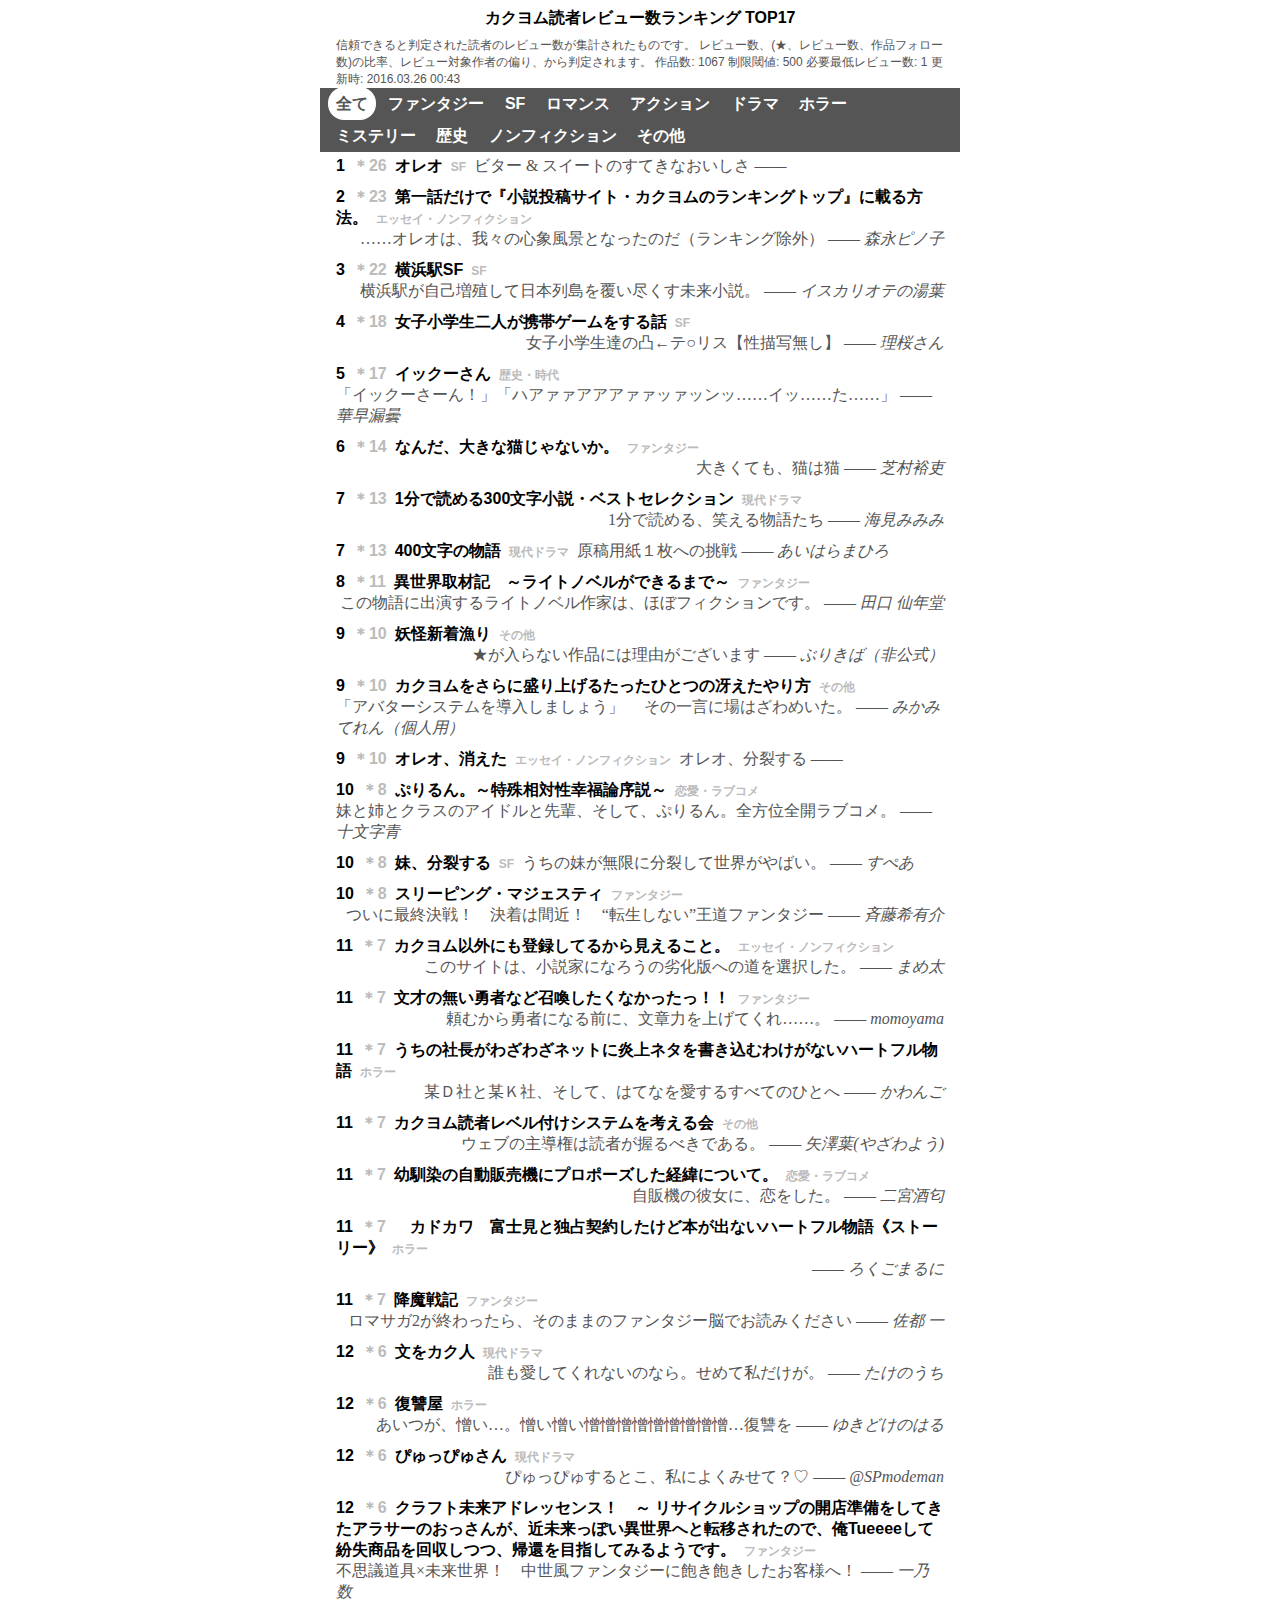
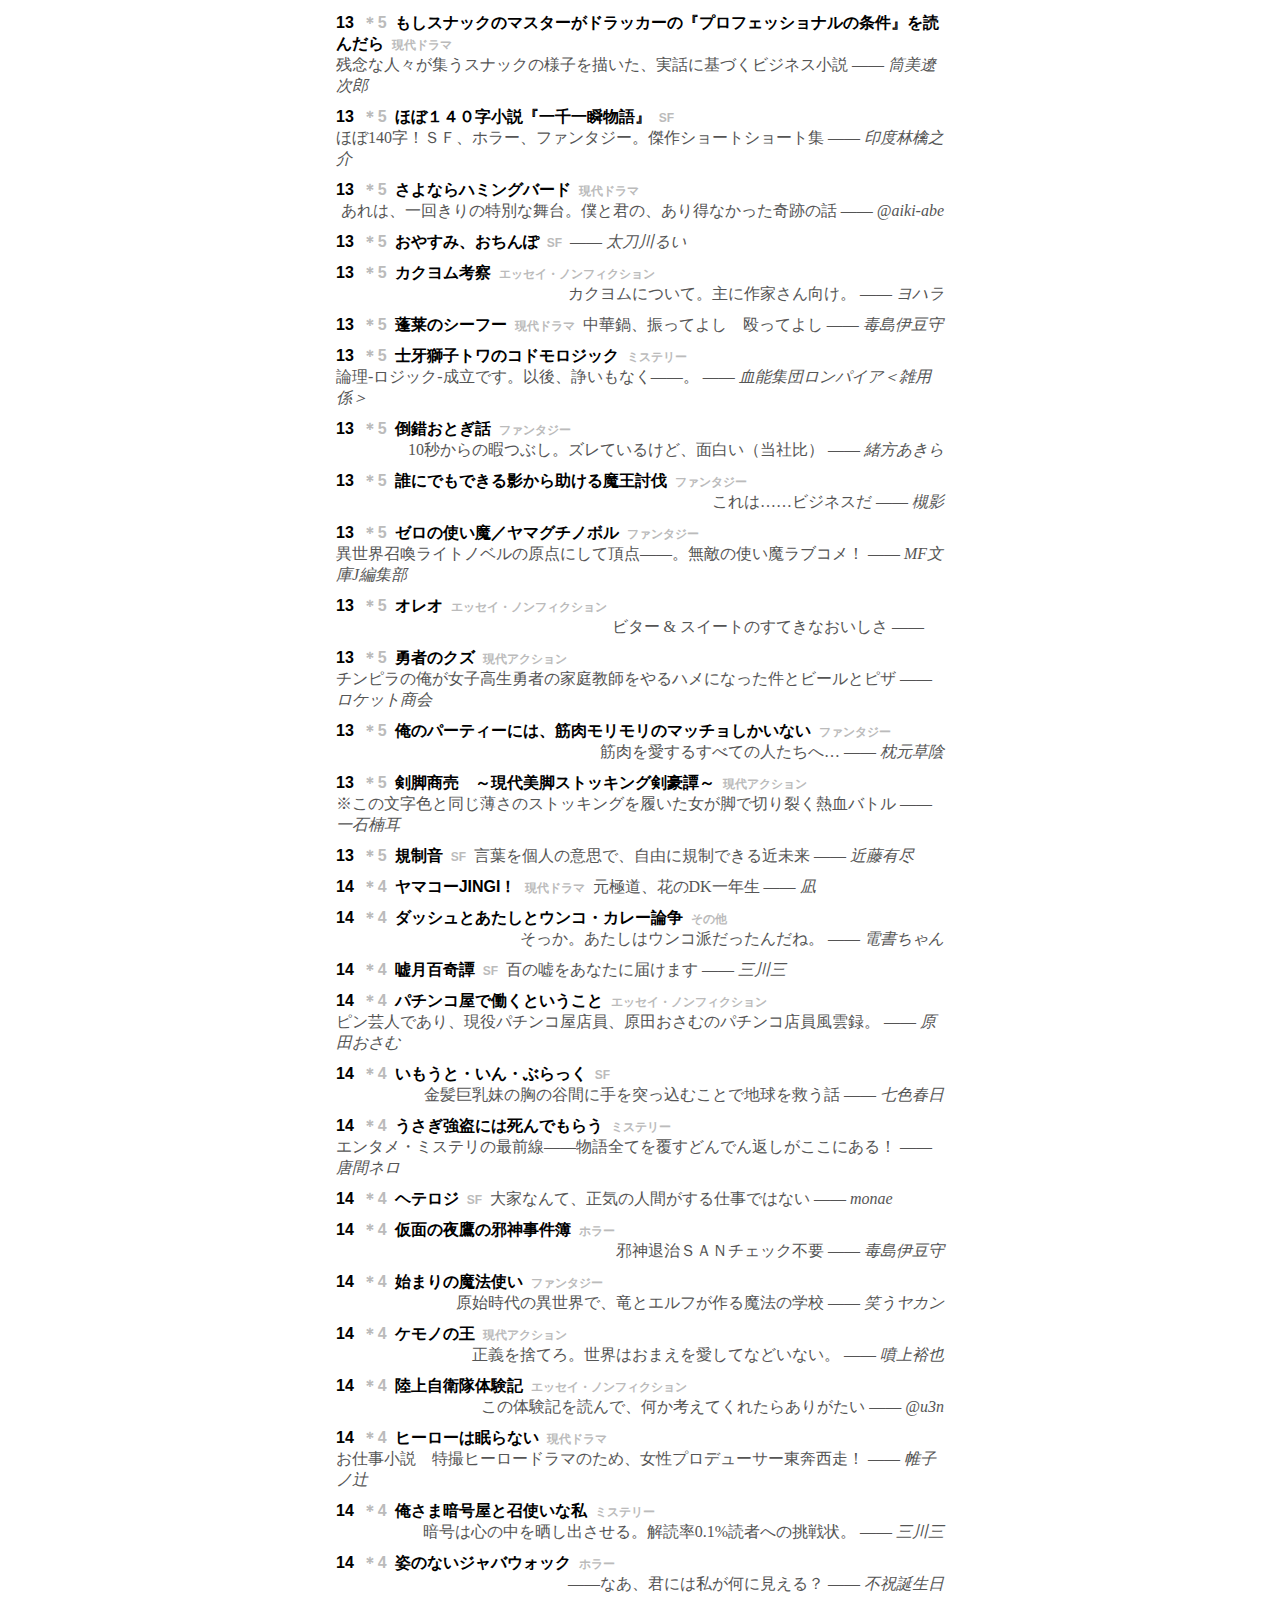
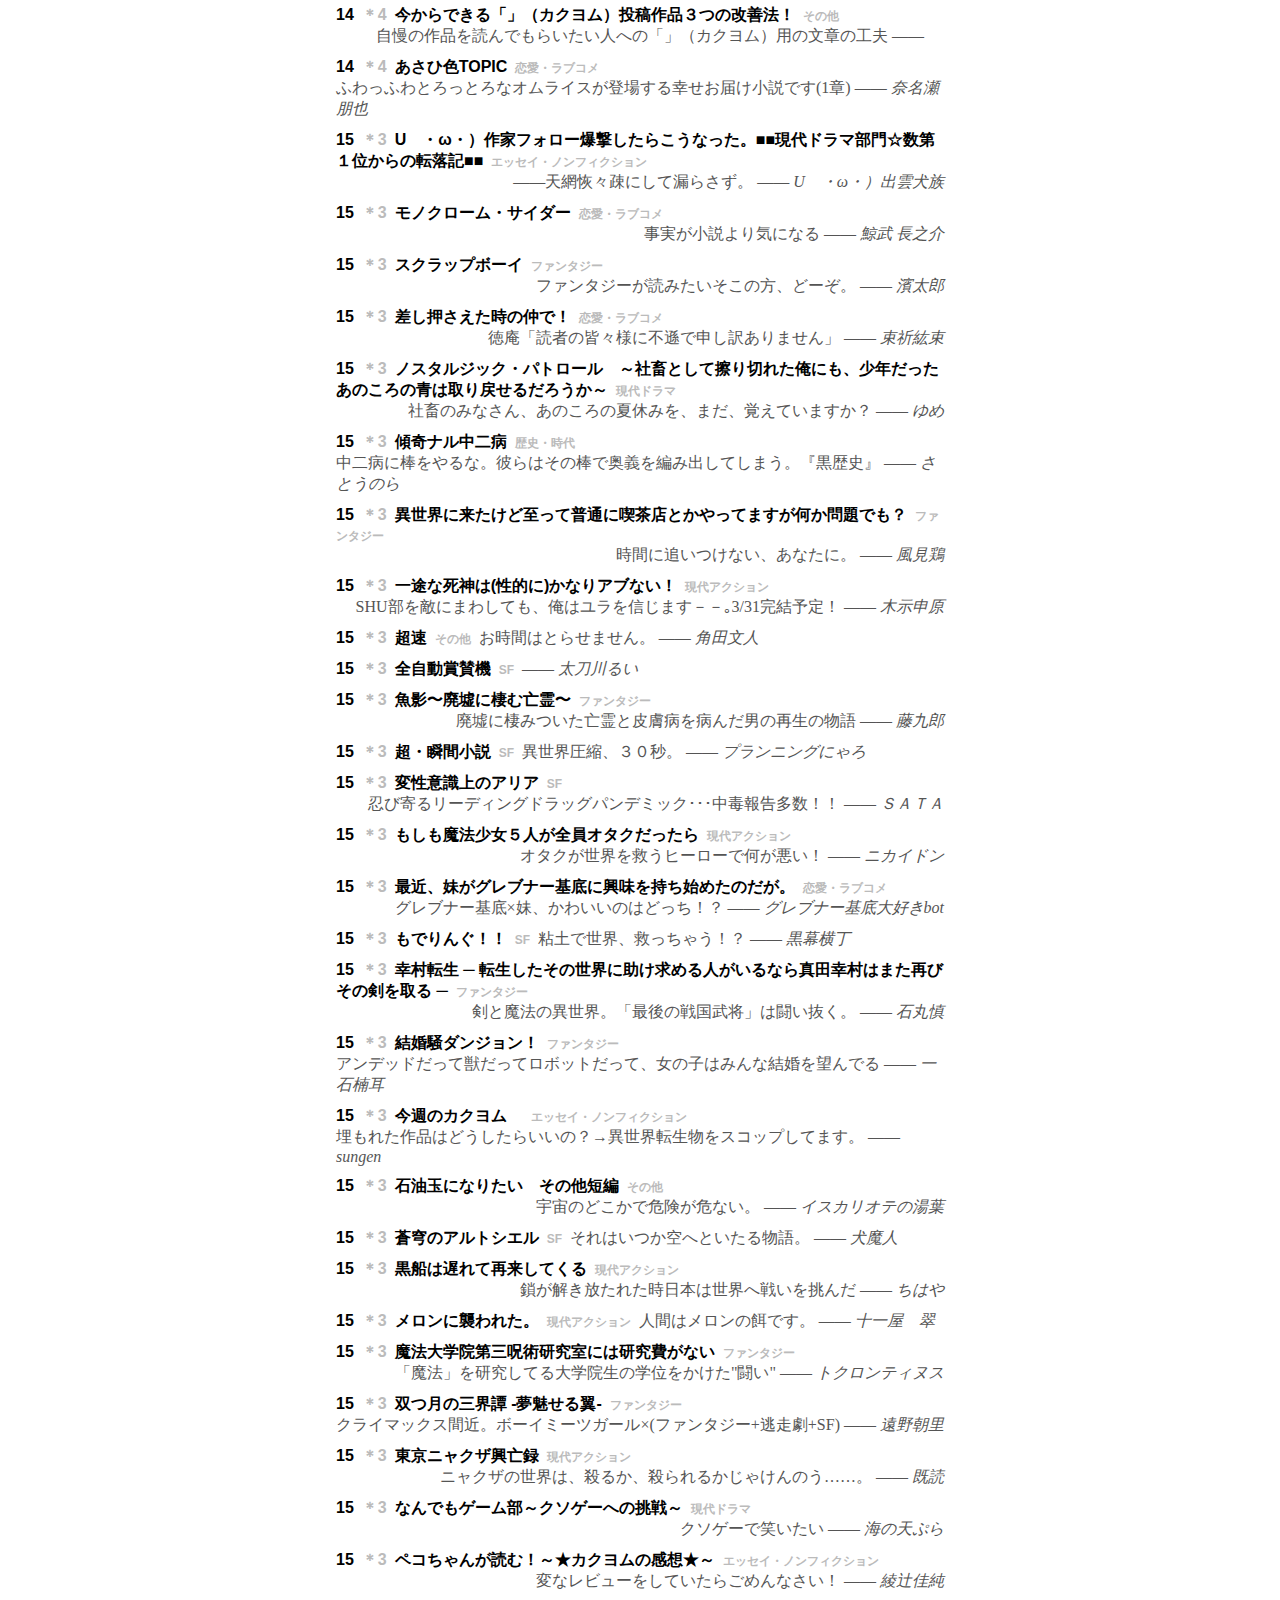
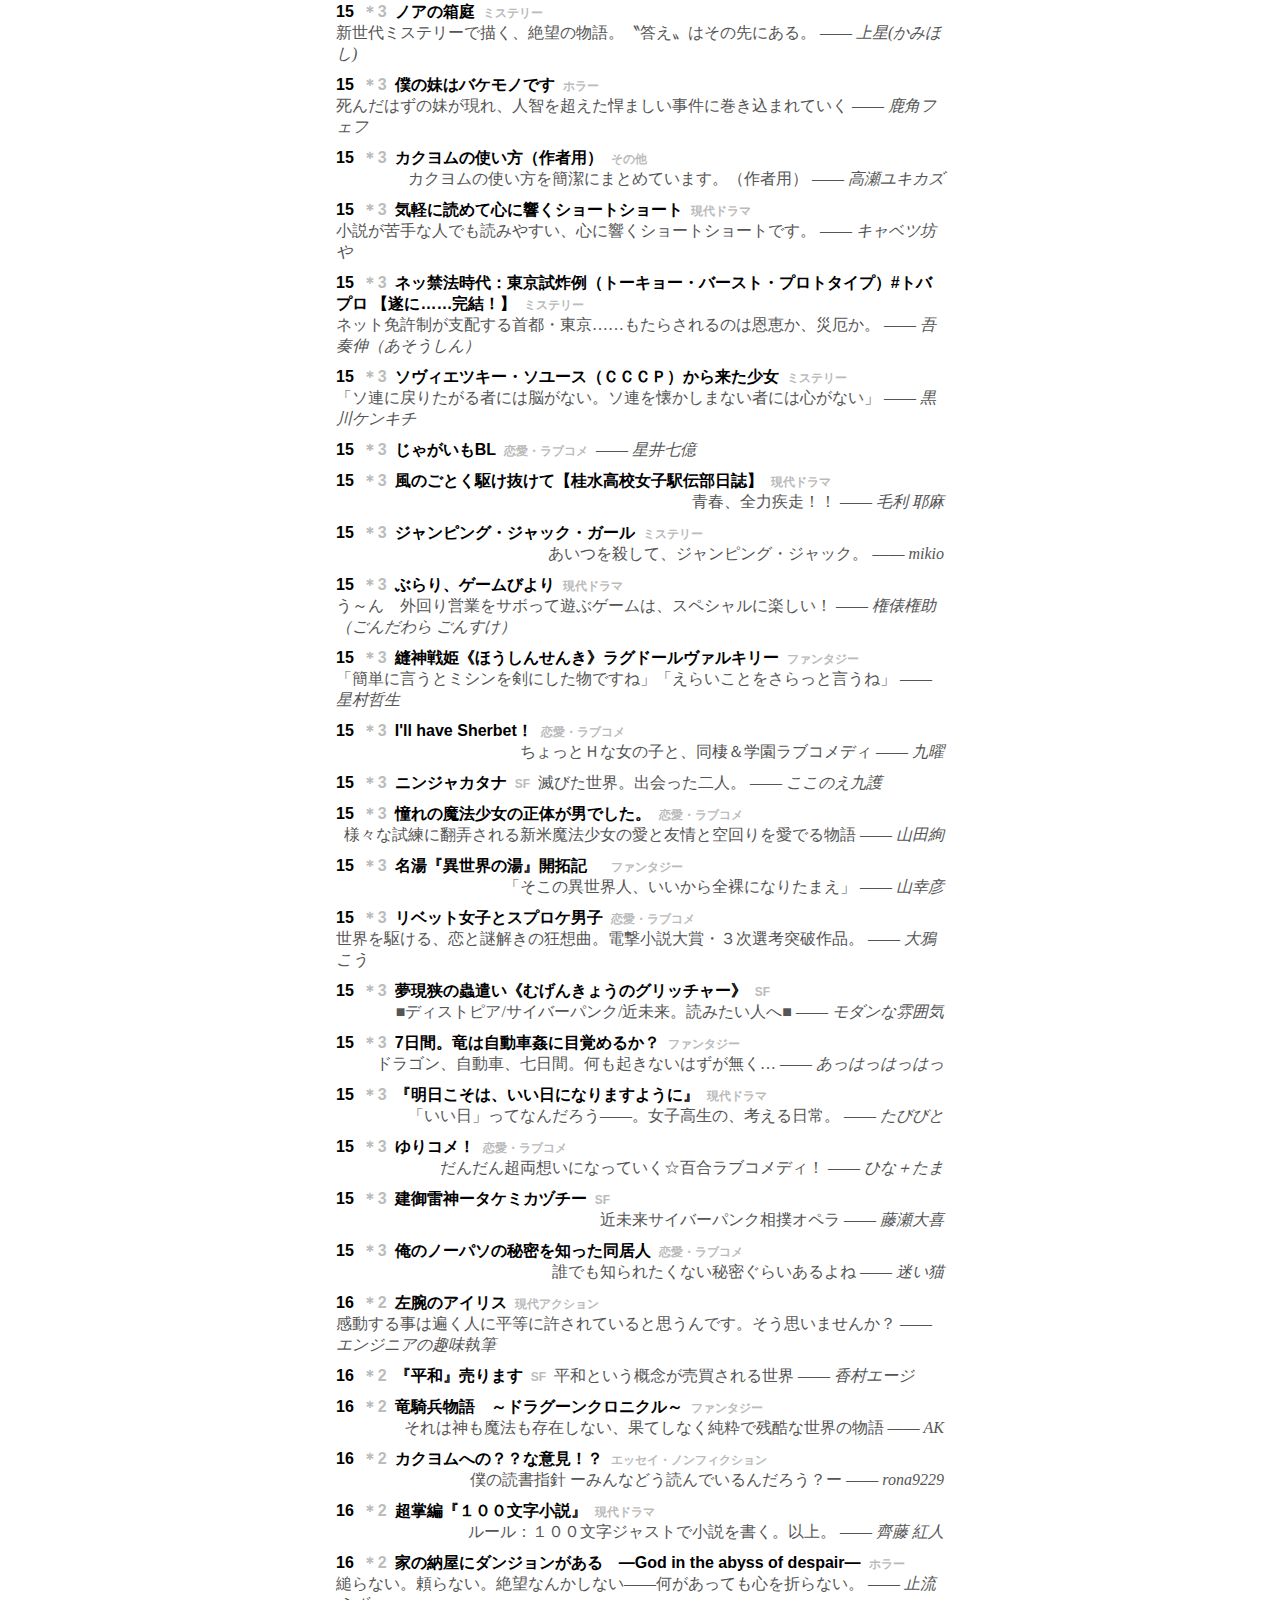
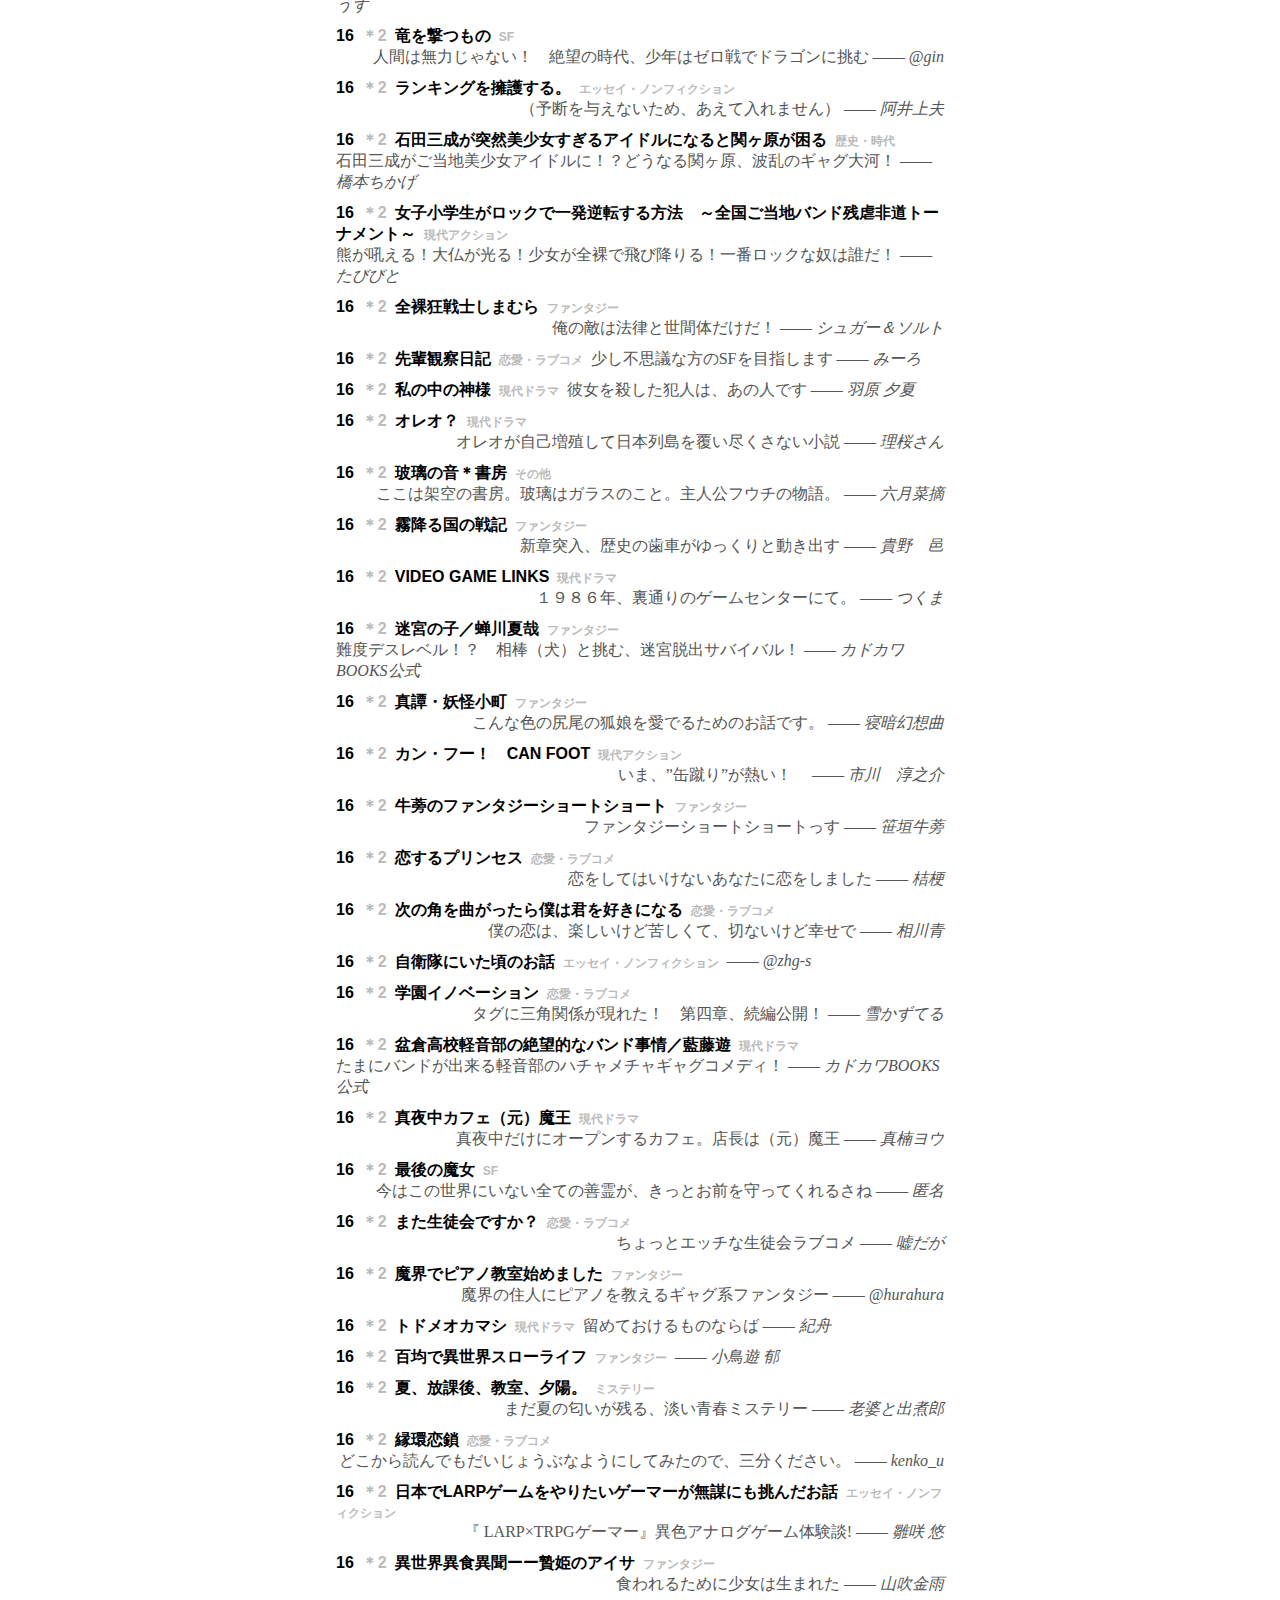
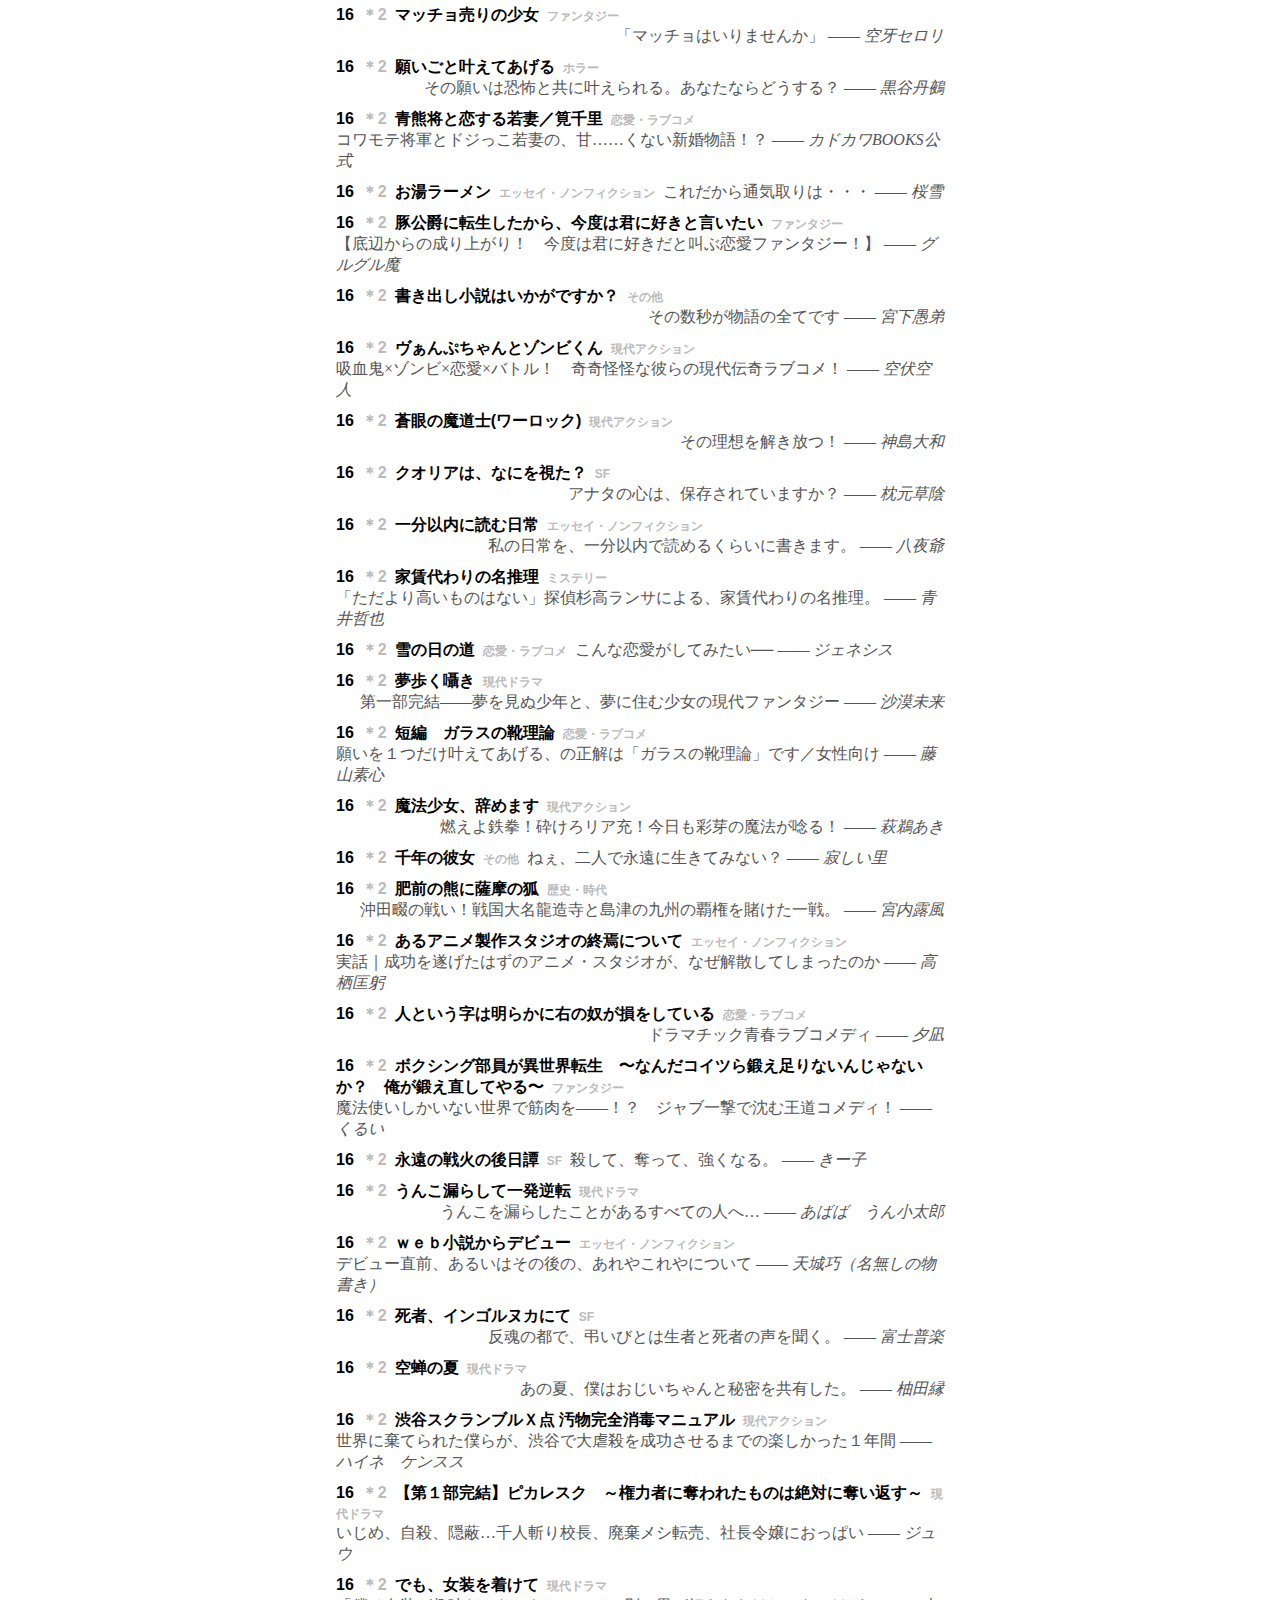
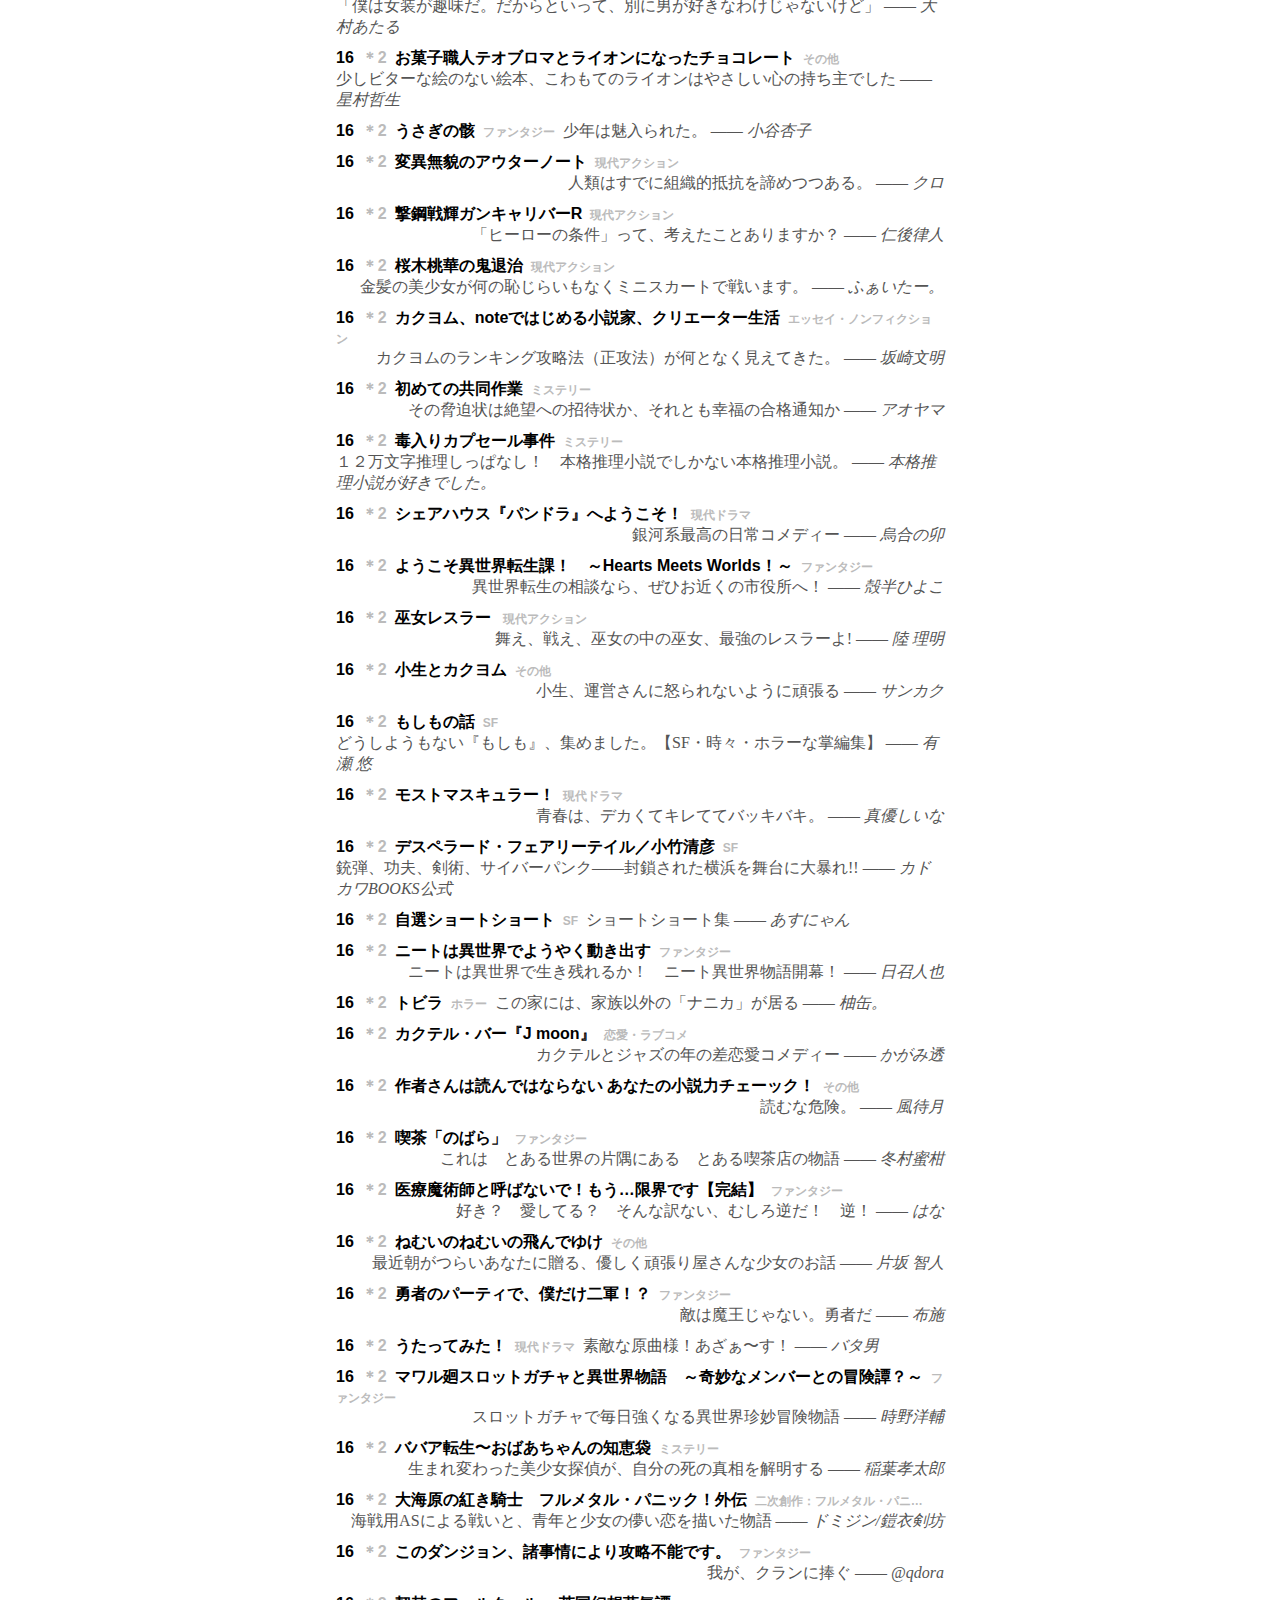
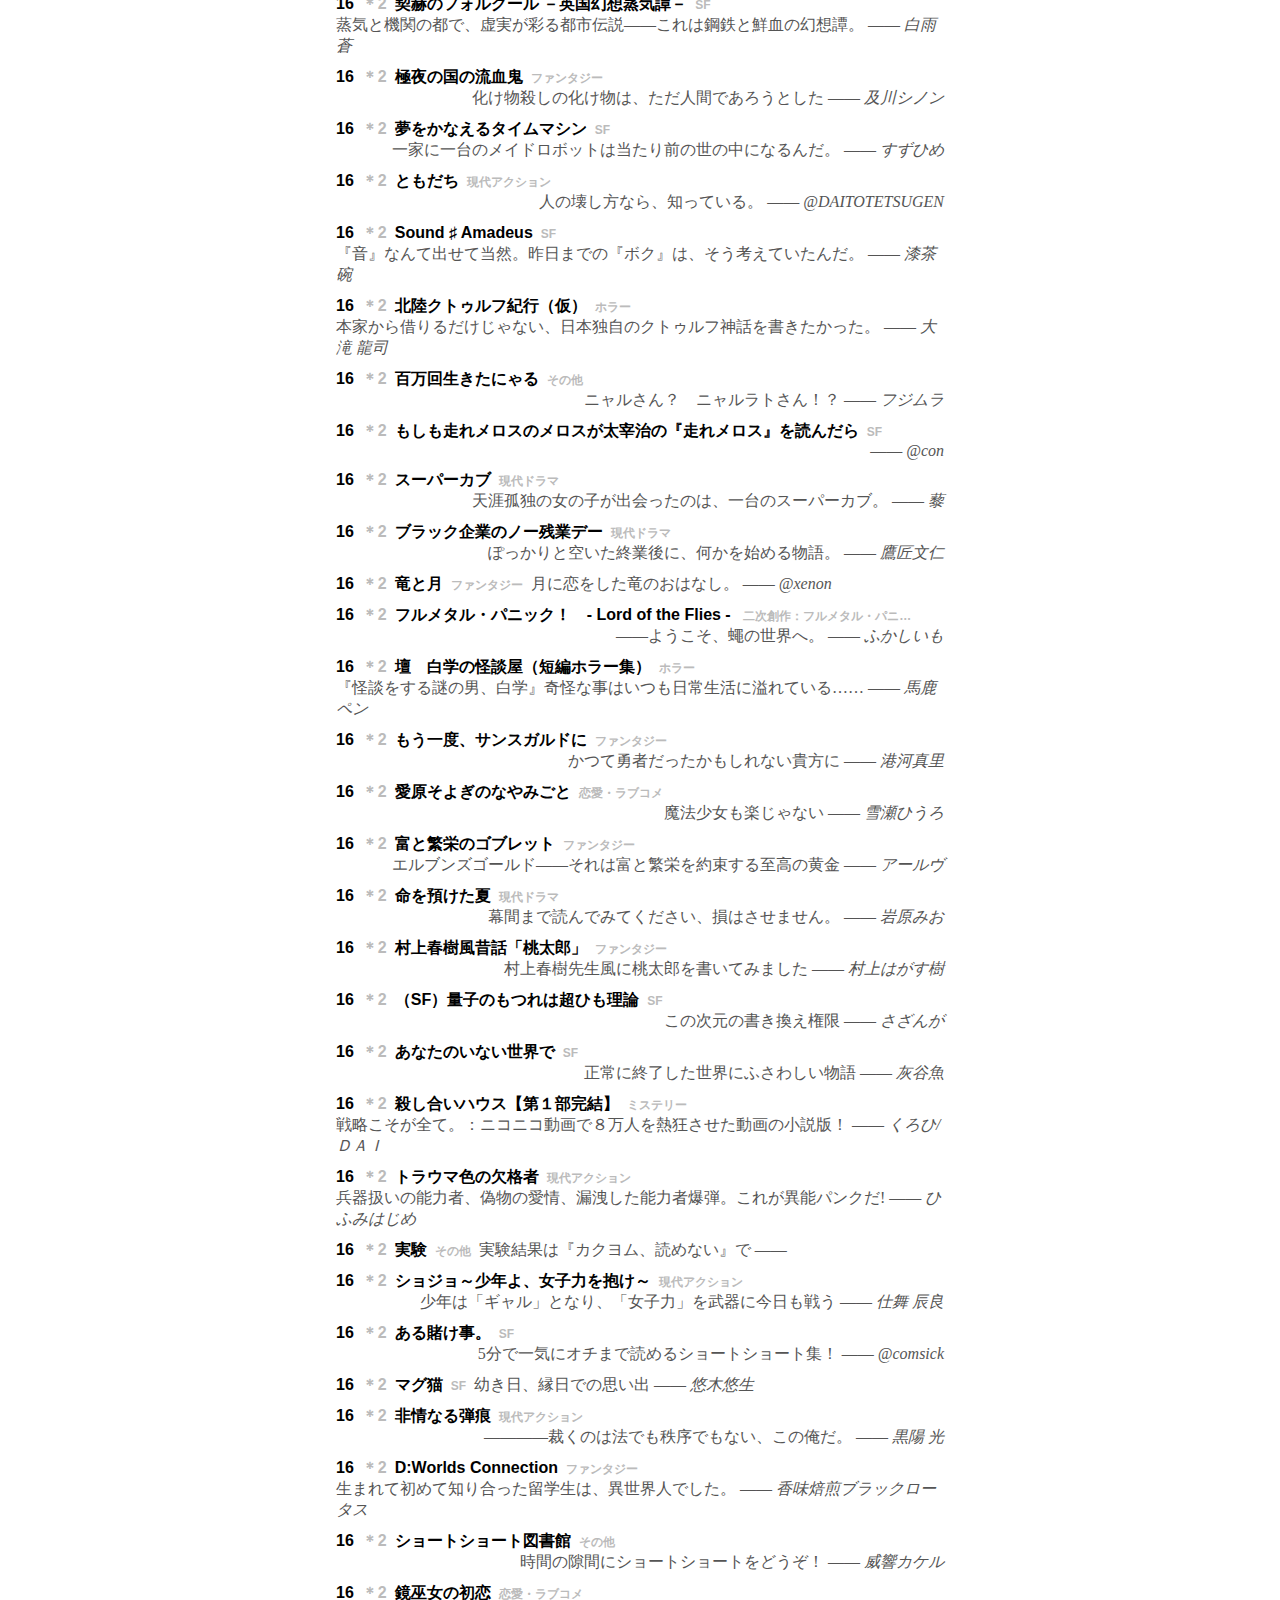
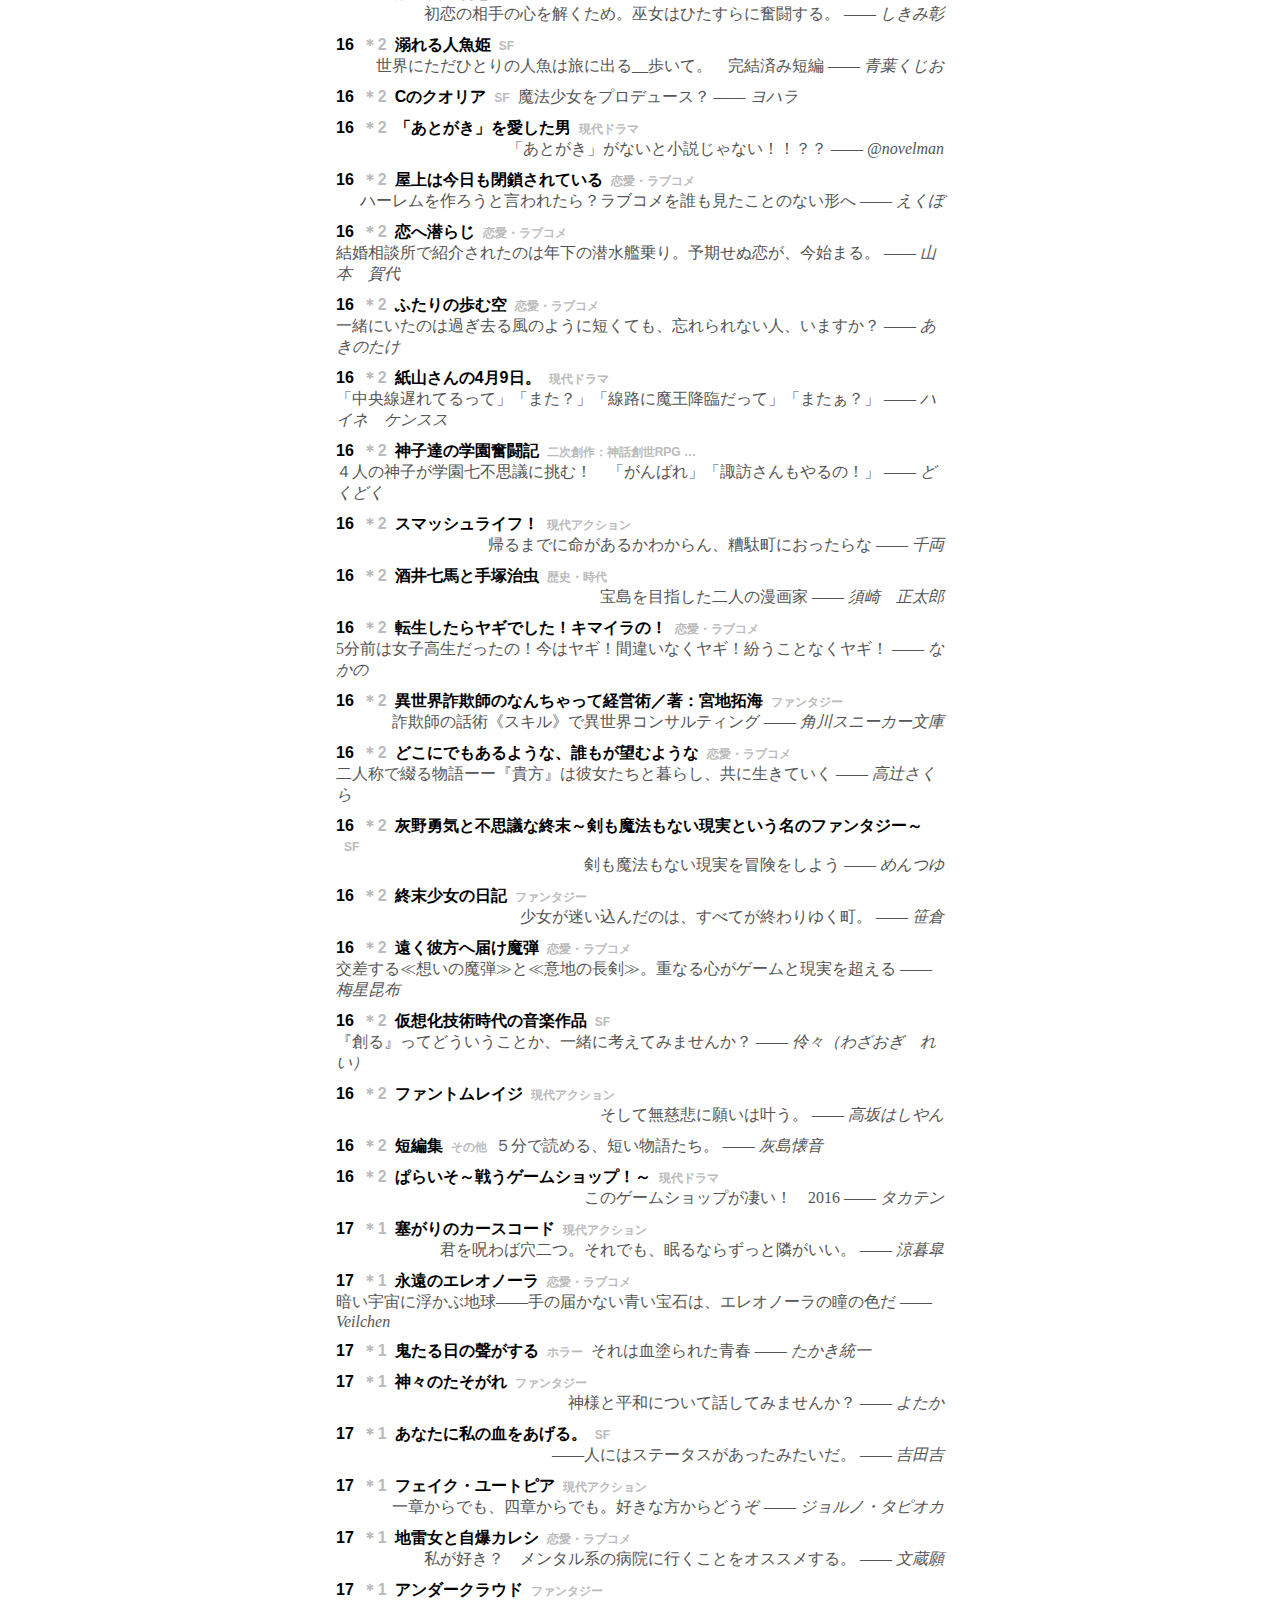
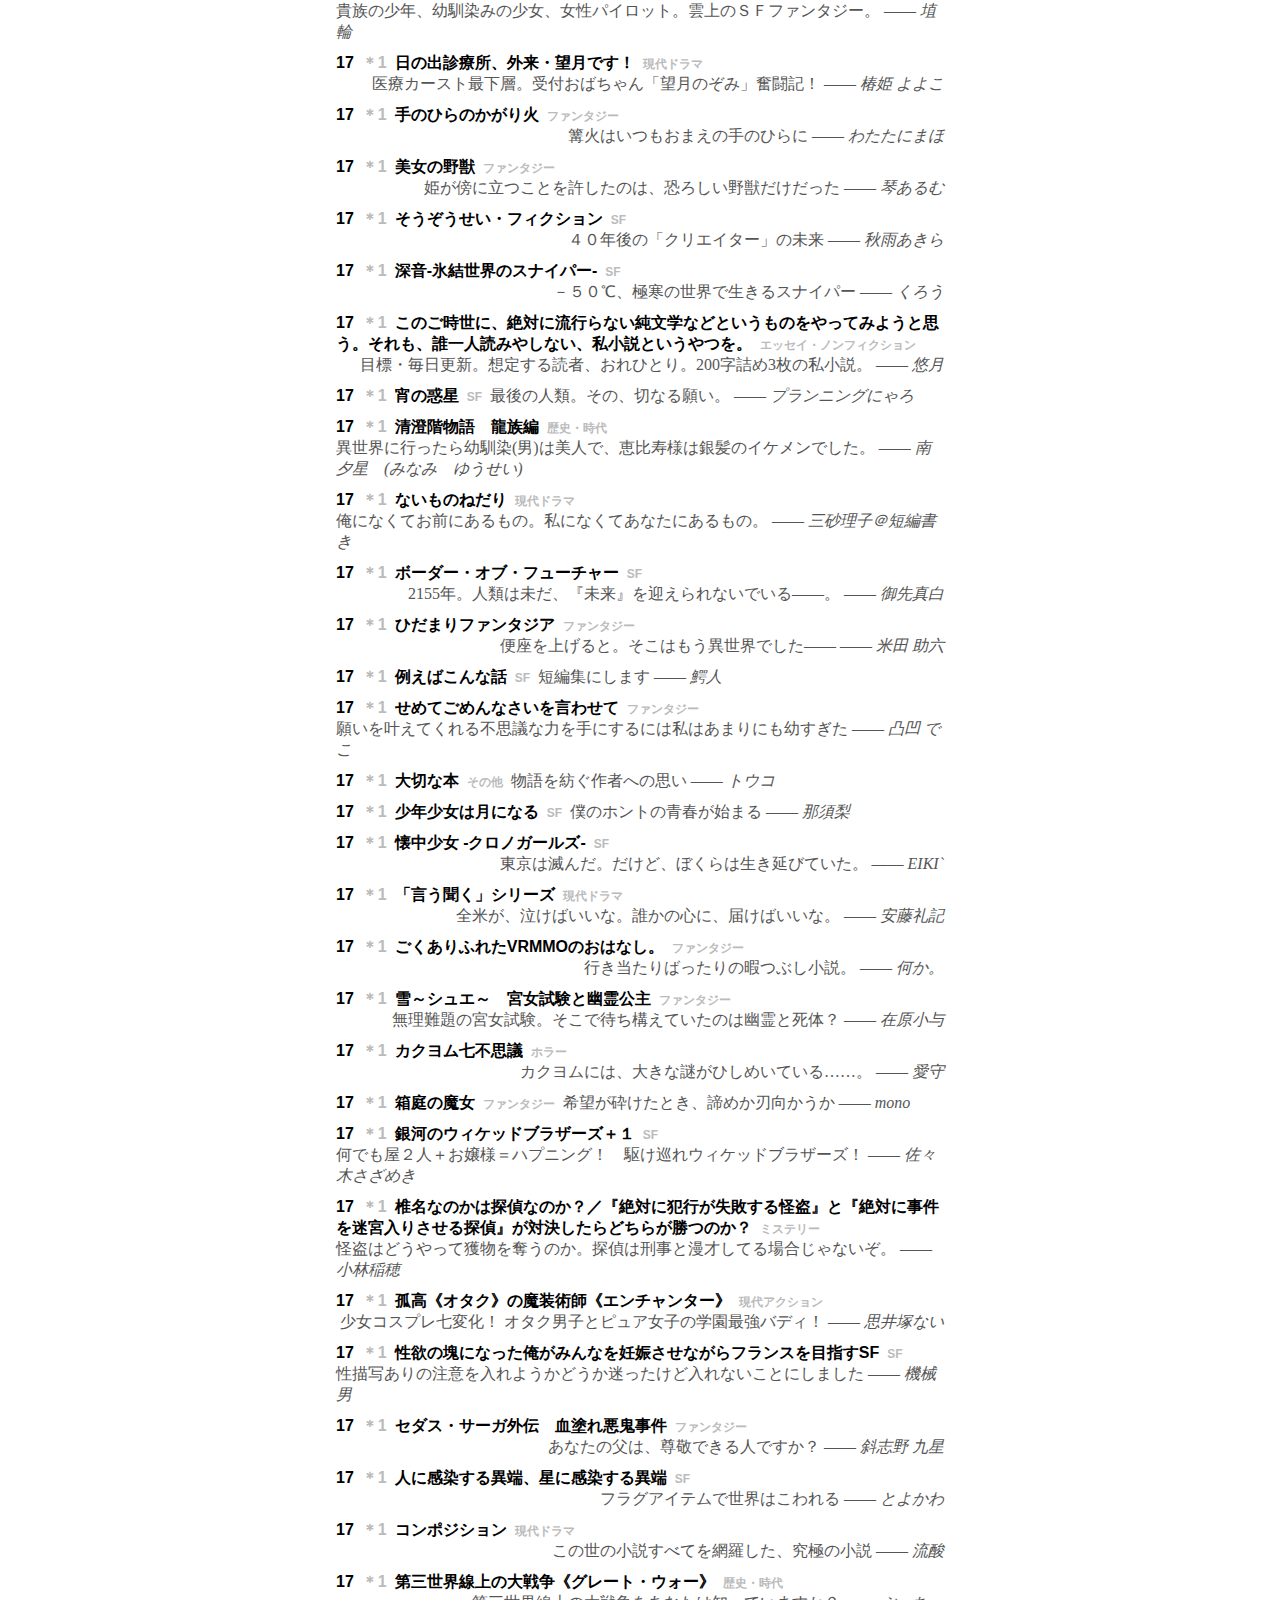
==== index.html @ de867c91 "update" ====
<!DOCTYPE html><html jang="ja"><head><meta charset="utf-8">
<meta name="viewport" content="width=device-width, initial-scale=1, user-scalable=no">
<meta name="description" content="信頼できると判定された読者のレビュー数が集計されたものです。">
<meta name="keywords" content="カクヨム,読者,ランキング,レビュー">
<meta name="twitter:card" content="summary">
<meta name="twitter:site" content="@t_e_l_">
<meta name="twitter:title" content="カクヨム読者レビュー数ランキング">
<meta name="twitter:description" content="信頼できると判定された読者のレビュー数が集計されたものです。">
<link rel="stylesheet" type="text/css" href="./top.css">
<title>カクヨム読者レビュー数ランキング</title></head><body>
    <div id="title">カクヨム読者レビュー数ランキング TOP17</div>
    <div id="desc">信頼できると判定された読者のレビュー数が集計されたものです。 
    レビュー数、(★、レビュー数、作品フォロー数)の比率、レビュー対象作者の偏り、から判定されます。 
    作品数: 1067 制限閾値: 500 必要最低レビュー数: 1 更新時: 2016.03.26 00:43</div>
    <div id="genres">
        <input type="radio" name="genre" id="genre_all" onclick="changeGenre(this)" checked>
        <label for="genre_all">全て</label>
        <input type="radio" name="genre" id="genre_fantasy" onclick="changeGenre(this)">
        <label for="genre_fantasy">ファンタジー</label>
        <input type="radio" name="genre" id="genre_sf" onclick="changeGenre(this)">
        <label for="genre_sf">SF</label>
        <input type="radio" name="genre" id="genre_romance" onclick="changeGenre(this)">
        <label for="genre_romance">ロマンス</label>
        <input type="radio" name="genre" id="genre_action" onclick="changeGenre(this)">
        <label for="genre_action">アクション</label>
        <input type="radio" name="genre" id="genre_drama" onclick="changeGenre(this)">
        <label for="genre_drama">ドラマ</label>
        <input type="radio" name="genre" id="genre_horror" onclick="changeGenre(this)">
        <label for="genre_horror">ホラー</label>
        <input type="radio" name="genre" id="genre_mystery" onclick="changeGenre(this)">
        <label for="genre_mystery">ミステリー</label>
        <input type="radio" name="genre" id="genre_history" onclick="changeGenre(this)">
        <label for="genre_history">歴史</label>
        <input type="radio" name="genre" id="genre_nonfiction" onclick="changeGenre(this)">
        <label for="genre_nonfiction">ノンフィクション</label>
        <input type="radio" name="genre" id="genre_other" onclick="changeGenre(this)">
        <label for="genre_other">その他</label></div>
    <div id="works">
    
    <div class="entry genre_sf">
        <input type="checkbox" id="1177354054880427843">
        <label class="work" for="1177354054880427843">
            <span class="desc"><span class="rank">1</span><span class="star">＊26</span><span class="title">オレオ</span><span class="genre">SF</span></span>
            <span class="copy">ビター &amp; スイートのすてきなおいしさ <span class="author">―― ﻿</span></span>
        </label>
        <div class="reviews"><a href="https://kakuyomu.jp/works/1177354054880427843" target="_blank">
        	
            <span class="review">牛乳につけて一味違う感覚もーー！！ <span class="reviewer">―― 深海灯</span></span>
        	
            <span class="review"> 納得。 <span class="reviewer">―― 山田和生</span></span>
        	
            <span class="review">あのさぁ... <span class="reviewer">―― 虎尾伴内</span></span>
        	
            <span class="review">オンラインゲームでチート利用しているような理不尽さ <span class="reviewer">―― 紺夜憩</span></span>
        	
            <span class="review">さらばヤマザキナビスコ <span class="reviewer">―― 盈月</span></span>
        	
            <span class="review">⁇ <span class="reviewer">―― @marichans</span></span>
        	
            <span class="review">最期のどんでん返しに騒然 <span class="reviewer">―― ポン太</span></span>
        	
            <span class="review">これでいいのかｗ <span class="reviewer">―― ミッキー</span></span>
        	
            <span class="review">カクヨム運営にコケにされた投稿者たちの怒りを知れ！ <span class="reviewer">―― @kohzi</span></span>
        	
            <span class="review">上手い <span class="reviewer">―― @yukinn</span></span>
        	
            <span class="review">読むことの究極形 <span class="reviewer">―― 空色道歌</span></span>
        	
            <span class="review">いやはや、なんとも <span class="reviewer">―― ESWAT</span></span>
        	
            <span class="review">最早、誰もコレを超える事は出来ない…… <span class="reviewer">――  </span></span>
        	
            <span class="review">オレオ買って来て食べながら見たい作品 <span class="reviewer">―― 鷹野　雪</span></span>
        	
            <span class="review">紛うことなくオレオ <span class="reviewer">―― 仮巣恵司</span></span>
        	
            <span class="review">ここで北海道人が白い恋人ブラックの宣伝だ！ <span class="reviewer">―― 西川　旭</span></span>
        	
            <span class="review">オレオ <span class="reviewer">―― サザーランド山崎</span></span>
        	
            <span class="review">な… <span class="reviewer">―― まし真白</span></span>
        	
            <span class="review">久しぶりに爆笑したこの『小説』 <span class="reviewer">―― 土門</span></span>
        	
            <span class="review">なんてこった・・・ <span class="reviewer">―― もやっと田中</span></span>
        	
            <span class="review">運営が悪い。 <span class="reviewer">―― Legacy</span></span>
        	
            <span class="review">この作品が生まれた奇跡に感謝する <span class="reviewer">―― @---</span></span>
        	
            <span class="review">カクヨム黎明期の記念碑 <span class="reviewer">―― @haruurara</span></span>
        	
            <span class="review">オレオについて考察してみよう。 <span class="reviewer">―― arika</span></span>
        	
            <span class="review">俳句や短歌に適した仕様 <span class="reviewer">―― @kamayan1192</span></span>
        	
            <span class="review">体制への反抗を貫く真の文学 <span class="reviewer">―― 野生の雑種犬</span></span>
        	
        </a></div>
    </div>
    
    <div class="entry genre_nonfiction">
        <input type="checkbox" id="1177354054880494268">
        <label class="work" for="1177354054880494268">
            <span class="desc"><span class="rank">2</span><span class="star">＊23</span><span class="title">第一話だけで『小説投稿サイト・カクヨムのランキングトップ』に載る方法。</span><span class="genre">エッセイ・ノンフィクション</span></span>
            <span class="copy">……オレオは、我々の心象風景となったのだ（ランキング除外） <span class="author">―― 森永ピノ子</span></span>
        </label>
        <div class="reviews"><a href="https://kakuyomu.jp/works/1177354054880494268" target="_blank">
        	
            <span class="review">完成作品を初日にアップし、後日に消去・離脱しました <span class="reviewer">―― 西宮ミノル</span></span>
        	
            <span class="review">もはやすごいしか……。 <span class="reviewer">―― 深海灯</span></span>
        	
            <span class="review">愛ある指摘 <span class="reviewer">―― 樹以　空人（じゅい　からと）</span></span>
        	
            <span class="review">カクヨムやべぇよ <span class="reviewer">―― 虎尾伴内</span></span>
        	
            <span class="review">わかりやすいし、間違ってはいない <span class="reviewer">―― @tachibanatakaichirou</span></span>
        	
            <span class="review">おみごと！ <span class="reviewer">―― 草笛あたる</span></span>
        	
            <span class="review">無理無理、(ヾﾉ･∀･`)ﾑﾘﾑﾘ <span class="reviewer">―― @kohzi</span></span>
        	
            <span class="review">物語を愛するすべての人たちへ… <span class="reviewer">―― 桜草 野和</span></span>
        	
            <span class="review">非常に興味深かった。作者のサイトにかける思いがありました <span class="reviewer">―― ていへん　かける</span></span>
        	
            <span class="review">とてつもなく、今の現状が見えた気がしました <span class="reviewer">―― ミカル・ファル</span></span>
        	
            <span class="review">真面目に書いてる人のためにも <span class="reviewer">―― 絢香(読む専)</span></span>
        	
            <span class="review">わかりやすい考察エッセイ <span class="reviewer">―― ESWAT</span></span>
        	
            <span class="review">結論。何の為に小説を上げるのか？ <span class="reviewer">――  </span></span>
        	
            <span class="review">矛盾 <span class="reviewer">―― 春日園</span></span>
        	
            <span class="review">カクヨム始めたけどどうしようとあたふたしたので読んで安心しました。 <span class="reviewer">―― 鷹野　雪</span></span>
        	
            <span class="review">まだ始まったばかり <span class="reviewer">―― もやっと田中</span></span>
        	
            <span class="review">現状じゃ作品は投下したくない。 <span class="reviewer">―― Legacy</span></span>
        	
            <span class="review">オレオが強い理由がわかりました。 <span class="reviewer">―― @haruurara</span></span>
        	
            <span class="review">上を狙わない楽しみ方実践中 <span class="reviewer">―― aoiaoi</span></span>
        	
            <span class="review">すぐできるカクヨムランクアップ施策 <span class="reviewer">―― サキョウ</span></span>
        	
            <span class="review">永遠のテーマかな <span class="reviewer">―― 如月らいち</span></span>
        	
            <span class="review">言ってることはわかる。 <span class="reviewer">―― ハギワラ</span></span>
        	
            <span class="review">言い得て妙 <span class="reviewer">―― 庚乃アラヤ</span></span>
        	
        </a></div>
    </div>
    
    <div class="entry genre_sf">
        <input type="checkbox" id="4852201425154905871">
        <label class="work" for="4852201425154905871">
            <span class="desc"><span class="rank">3</span><span class="star">＊22</span><span class="title">横浜駅SF</span><span class="genre">SF</span></span>
            <span class="copy">横浜駅が自己増殖して日本列島を覆い尽くす未来小説。 <span class="author">―― イスカリオテの湯葉</span></span>
        </label>
        <div class="reviews"><a href="https://kakuyomu.jp/works/4852201425154905871" target="_blank">
        	
            <span class="review">中身は真面目です <span class="reviewer">―― 田中誰公</span></span>
        	
            <span class="review">異界のヨコハマ <span class="reviewer">―― 東雲</span></span>
        	
            <span class="review">3回読んでも面白い <span class="reviewer">―― @0x3</span></span>
        	
            <span class="review">発想の勝利 <span class="reviewer">―― @marichans</span></span>
        	
            <span class="review">絵が見たい <span class="reviewer">―― 逆上之助</span></span>
        	
            <span class="review">真面目にバカバカしいパロディSFだと思います <span class="reviewer">―― @sanpan</span></span>
        	
            <span class="review">やはり面白い <span class="reviewer">―― @hiran</span></span>
        	
            <span class="review">一撃必殺のキャッチフレーズ <span class="reviewer">―― 天酒之瓢</span></span>
        	
            <span class="review">これは新しいSFだ <span class="reviewer">―― いより</span></span>
        	
            <span class="review">作者の発想力に脱帽 <span class="reviewer">―― 無の境地</span></span>
        	
            <span class="review">アイエエエエ! デンシャ!? デンシャナンデ!? <span class="reviewer">―― ポン太</span></span>
        	
            <span class="review">無茶苦茶おもしろい <span class="reviewer">―― @takeda1738</span></span>
        	
            <span class="review">君はまだ本当の横浜駅を知らない <span class="reviewer">―― @kartlov</span></span>
        	
            <span class="review">増殖する駅とは―― <span class="reviewer">―― @watarrr</span></span>
        	
            <span class="review">あらすじが既に面白い、横浜駅に行きたくなりましたッッッ！！ <span class="reviewer">―― スギノコ</span></span>
        	
            <span class="review">面白い！ <span class="reviewer">―― サザーランド山崎</span></span>
        	
            <span class="review">飽きない、斬新なストーリー <span class="reviewer">―― まし真白</span></span>
        	
            <span class="review">世界観が好きです <span class="reviewer">―― りべった</span></span>
        	
            <span class="review">もはや哲学 <span class="reviewer">―― 野菜ニンニク背油間嶋氏</span></span>
        	
            <span class="review">増発2話まで読了。面白かった。 <span class="reviewer">―― @kamayan1192</span></span>
        	
            <span class="review">(面白すぎて)危険ですので黄色い線の内側まで下がってお読みください。 <span class="reviewer">―― 読み専ブログ「ヨムカク」</span></span>
        	
            <span class="review">仙台駅も出てこないかな <span class="reviewer">―― @cusinart</span></span>
        	
        </a></div>
    </div>
    
    <div class="entry genre_sf">
        <input type="checkbox" id="1177354054880285310">
        <label class="work" for="1177354054880285310">
            <span class="desc"><span class="rank">4</span><span class="star">＊18</span><span class="title">女子小学生二人が携帯ゲームをする話</span><span class="genre">SF</span></span>
            <span class="copy">女子小学生達の凸←テ○リス【性描写無し】 <span class="author">―― 理桜さん</span></span>
        </label>
        <div class="reviews"><a href="https://kakuyomu.jp/works/1177354054880285310" target="_blank">
        	
            <span class="review">ナンセンスでハイセンス <span class="reviewer">―― スズメバチ</span></span>
        	
            <span class="review">昨今の小学生テレフォンカード持ってないと思うよ！！ <span class="reviewer">―― 田中誰公</span></span>
        	
            <span class="review">コント見てるみたいでgood <span class="reviewer">―― @misamasa</span></span>
        	
            <span class="review">面白い、ただＳＦかは知らん <span class="reviewer">―― 紺夜憩</span></span>
        	
            <span class="review">これは一体、何なのですか！？ <span class="reviewer">―― 佐々沙也</span></span>
        	
            <span class="review">全米が泣いた <span class="reviewer">―― ポン太</span></span>
        	
            <span class="review">ひわーい にツボった <span class="reviewer">―― @aoimimori</span></span>
        	
            <span class="review">うーん、上手いなぁ <span class="reviewer">―― @yarare</span></span>
        	
            <span class="review">これはいい… <span class="reviewer">―― 無の境地</span></span>
        	
            <span class="review">思った異常にＡＡだった <span class="reviewer">―― 空色道歌</span></span>
        	
            <span class="review">面白すぎて笑った <span class="reviewer">―― 九条 現</span></span>
        	
            <span class="review">アイデアとセンスの勝利 <span class="reviewer">―― ESWAT</span></span>
        	
            <span class="review">web小説ならでは <span class="reviewer">―― サザーランド山崎</span></span>
        	
            <span class="review">テンポが良くて読みやすく、面白い。 <span class="reviewer">―― りべった</span></span>
        	
            <span class="review">高品質ネタ小説 <span class="reviewer">―― @haruurara</span></span>
        	
            <span class="review">ひどい！ そして、最高！！ <span class="reviewer">―― カラスが消えた</span></span>
        	
            <span class="review">おもしろいｗｗｗｗ <span class="reviewer">―― こると</span></span>
        	
            <span class="review">腹筋が割れるほど笑いました！ <span class="reviewer">―― VASS</span></span>
        	
        </a></div>
    </div>
    
    <div class="entry genre_history">
        <input type="checkbox" id="1177354054880483251">
        <label class="work" for="1177354054880483251">
            <span class="desc"><span class="rank">5</span><span class="star">＊17</span><span class="title">イックーさん</span><span class="genre">歴史・時代</span></span>
            <span class="copy">「イックーさーん！」「ハアァァアアアァァッァッンッ……イッ……た……」 <span class="author">―― 華早漏曇</span></span>
        </label>
        <div class="reviews"><a href="https://kakuyomu.jp/works/1177354054880483251" target="_blank">
        	
            <span class="review">あー、いいっすねえー <span class="reviewer">―― ちゅらさん</span></span>
        	
            <span class="review">くだらなすぎるw <span class="reviewer">―― 黒塗りのねこ</span></span>
        	
            <span class="review">作者の狂気をひしひしと感じる怪作 <span class="reviewer">―― 盈月</span></span>
        	
            <span class="review">文学史上、最も下らない官能小説。故に最上。 <span class="reviewer">―― ミケランジェロ</span></span>
        	
            <span class="review">あなたは必ず二度イク！ <span class="reviewer">―― ポン太</span></span>
        	
            <span class="review">い、潔い… <span class="reviewer">―― @yarare</span></span>
        	
            <span class="review">早漏×小坊主×昔話 <span class="reviewer">―― 鈴江さち</span></span>
        	
            <span class="review">【注意】笑い死にます。電車では読まないことを推奨 <span class="reviewer">―― 宇奈月ハルヒコ</span></span>
        	
            <span class="review">面白かった <span class="reviewer">―― @yukinn</span></span>
        	
            <span class="review">作者一番頭が柔らかい一休さん <span class="reviewer">―― 鷹野　雪</span></span>
        	
            <span class="review">こんなん笑うわ！――深夜ラジオを聞いているようなバカバカしさと心地良さ <span class="reviewer">―― 七瀬夏扉</span></span>
        	
            <span class="review">これは… <span class="reviewer">―― まし真白</span></span>
        	
            <span class="review">さあ、大きな声で朗読せよ！ <span class="reviewer">―― 田辺</span></span>
        	
            <span class="review">ｗｗｗｗｗｗｗｗｗｗｗ <span class="reviewer">―― こると</span></span>
        	
            <span class="review">陰険さのない気持ちいいほどまでの”下ネタ” <span class="reviewer">―― 篠騎シオン</span></span>
        	
            <span class="review">ほんとにばかだなぁ <span class="reviewer">―― @cusinart</span></span>
        	
            <span class="review">不適切な投稿を控えてください……？ <span class="reviewer">―― 如月らいち</span></span>
        	
        </a></div>
    </div>
    
    <div class="entry genre_fantasy">
        <input type="checkbox" id="1177354054880455683">
        <label class="work" for="1177354054880455683">
            <span class="desc"><span class="rank">6</span><span class="star">＊14</span><span class="title">なんだ、大きな猫じゃないか。</span><span class="genre">ファンタジー</span></span>
            <span class="copy">大きくても、猫は猫 <span class="author">―― 芝村裕吏</span></span>
        </label>
        <div class="reviews"><a href="https://kakuyomu.jp/works/1177354054880455683" target="_blank">
        	
            <span class="review">たまとくまの話だと途中まで少し思っていた <span class="reviewer">―― @kae</span></span>
        	
            <span class="review">おもしろい <span class="reviewer">―― @grogro</span></span>
        	
            <span class="review">文豪派ほのぼの系 <span class="reviewer">―― 佐々沙也</span></span>
        	
            <span class="review">熊本の人には親切にしよう <span class="reviewer">―― 縹 イチロ</span></span>
        	
            <span class="review">猫は大きくても可愛いものだ。 <span class="reviewer">―― 能面(量産型)</span></span>
        	
            <span class="review">痛快☆ <span class="reviewer">―― 来ノ宮　志貴</span></span>
        	
            <span class="review">大きな猫と、高祖父と僕 <span class="reviewer">―― @ha-rumi</span></span>
        	
            <span class="review">優しくて楽しくて可笑しくて優しいお話 <span class="reviewer">―― 秋保 千代子</span></span>
        	
            <span class="review">さすがの筆力です。 <span class="reviewer">―― 仮巣恵司</span></span>
        	
            <span class="review">文章は魅力的 <span class="reviewer">―― @haruurara</span></span>
        	
            <span class="review">猫は猫(笑)それにしても暇人といひゅもんが多くて和む <span class="reviewer">―― まさりみか</span></span>
        	
            <span class="review">わくわく、ほっこり <span class="reviewer">―― サキョウ</span></span>
        	
            <span class="review">もっこすのもっこすによるもっこすのための猫小説 <span class="reviewer">―― @cusinart</span></span>
        	
            <span class="review">愛おしき哉、熊本男子。 <span class="reviewer">―― VASS</span></span>
        	
        </a></div>
    </div>
    
    <div class="entry genre_drama">
        <input type="checkbox" id="1177354054880580189">
        <label class="work" for="1177354054880580189">
            <span class="desc"><span class="rank">7</span><span class="star">＊13</span><span class="title">1分で読める300文字小説・ベストセレクション</span><span class="genre">現代ドラマ</span></span>
            <span class="copy">1分で読める、笑える物語たち <span class="author">―― 海見みみみ</span></span>
        </label>
        <div class="reviews"><a href="https://kakuyomu.jp/works/1177354054880580189" target="_blank">
        	
            <span class="review">ちょっぴりブラック。起承転結が明確なショートショート <span class="reviewer">―― 蒔苗昌彦</span></span>
        	
            <span class="review">クスリありホロリあり　短編の宝庫 <span class="reviewer">―― 未沢静水</span></span>
        	
            <span class="review">もっともっと読みたくなる！ <span class="reviewer">―― プランニングにゃろ</span></span>
        	
            <span class="review">一気に全部読みました！！！ <span class="reviewer">―― 江草　乗（えくさ　じょう）</span></span>
        	
            <span class="review">ショート好きですね。 <span class="reviewer">―― 沙紗（サシャ）</span></span>
        	
            <span class="review">親父ギャグとは言わせない <span class="reviewer">―― tumugi</span></span>
        	
            <span class="review">ギフトボックスのようなバラエティに富んだ物語たち！ <span class="reviewer">―― 七瀬夏扉</span></span>
        	
            <span class="review">三百文字で全てがわかる <span class="reviewer">―― まし真白</span></span>
        	
            <span class="review">こいつはやられたぜ。 <span class="reviewer">―― @vel</span></span>
        	
            <span class="review">短くてもお見事 <span class="reviewer">―― キャベツ坊や</span></span>
        	
            <span class="review">★★★300字でも物語って成り立つんですね <span class="reviewer">―― 藤浪保</span></span>
        	
            <span class="review">思わず、にやり。 <span class="reviewer">―― 黒井羊太</span></span>
        	
            <span class="review">読者の胃に優しい！ <span class="reviewer">―― つじはねた</span></span>
        	
        </a></div>
    </div>
    
    <div class="entry genre_drama">
        <input type="checkbox" id="4852201425155006655">
        <label class="work" for="4852201425155006655">
            <span class="desc"><span class="rank">7</span><span class="star">＊13</span><span class="title">400文字の物語</span><span class="genre">現代ドラマ</span></span>
            <span class="copy">原稿用紙１枚への挑戦 <span class="author">―― あいはらまひろ</span></span>
        </label>
        <div class="reviews"><a href="https://kakuyomu.jp/works/4852201425155006655" target="_blank">
        	
            <span class="review"> 最後でクスッと笑みがこぼれます。 <span class="reviewer">―― 山田和生</span></span>
        	
            <span class="review">400文字の芸術 <span class="reviewer">―― きの</span></span>
        	
            <span class="review">参考になりました！ <span class="reviewer">―― 蒔苗昌彦</span></span>
        	
            <span class="review">わんこそばのようだ <span class="reviewer">―― 虎尾伴内</span></span>
        	
            <span class="review">マジ、楽しめました。 <span class="reviewer">―― 沙紗（サシャ）</span></span>
        	
            <span class="review">面白い制約！ <span class="reviewer">―― 無の境地</span></span>
        	
            <span class="review">通勤通学におススメの掌編集！ <span class="reviewer">―― 七瀬夏扉</span></span>
        	
            <span class="review">一瞬で読める <span class="reviewer">―― @kuma69</span></span>
        	
            <span class="review">読みやすいです！ <span class="reviewer">―― Aoi</span></span>
        	
            <span class="review">変な例えだが <span class="reviewer">―― @vel</span></span>
        	
            <span class="review">芸術をみた <span class="reviewer">―― 星埜銀杏</span></span>
        	
            <span class="review">★★★僅か400文字による無限の可能性 <span class="reviewer">―― 藤浪保</span></span>
        	
            <span class="review">400文字でおとされる。 <span class="reviewer">―― みれにん</span></span>
        	
        </a></div>
    </div>
    
    <div class="entry genre_fantasy">
        <input type="checkbox" id="1177354054880280060">
        <label class="work" for="1177354054880280060">
            <span class="desc"><span class="rank">8</span><span class="star">＊11</span><span class="title">異世界取材記　～ライトノベルができるまで～</span><span class="genre">ファンタジー</span></span>
            <span class="copy">この物語に出演するライトノベル作家は、ほぼフィクションです。 <span class="author">―― 田口 仙年堂</span></span>
        </label>
        <div class="reviews"><a href="https://kakuyomu.jp/works/1177354054880280060" target="_blank">
        	
            <span class="review">読みやすい王道だからこそ安心できる <span class="reviewer">―― @hoimin_mikamika2</span></span>
        	
            <span class="review">投稿する人へのお手本のようなつくり <span class="reviewer">―― @kae</span></span>
        	
            <span class="review">面白い題材です <span class="reviewer">―― るし</span></span>
        	
            <span class="review">「作家」を「ネタ」にした「ライトノベル」 <span class="reviewer">―― 梅田 つばめ</span></span>
        	
            <span class="review">ラノベ作家になるのも大変なんだなと <span class="reviewer">―― なか一</span></span>
        	
            <span class="review">この発想はなかったです！ ラノベ作家最強伝説始まる‼︎ <span class="reviewer">―― @sanpan</span></span>
        	
            <span class="review">ラノベ作家はなんでもする <span class="reviewer">―― ヤマタロー</span></span>
        	
            <span class="review">ラノベ作家って最強？ <span class="reviewer">―― @ha-rumi</span></span>
        	
            <span class="review">メタ視点の世界 <span class="reviewer">―― サザーランド山崎</span></span>
        	
            <span class="review">ライトノベルはこうやって製作されているのか <span class="reviewer">―― @cusinart</span></span>
        	
            <span class="review">ズルいくらいに面白い、実録ラノベ作家物語！ <span class="reviewer">―― VASS</span></span>
        	
        </a></div>
    </div>
    
    <div class="entry genre_other">
        <input type="checkbox" id="1177354054880555385">
        <label class="work" for="1177354054880555385">
            <span class="desc"><span class="rank">9</span><span class="star">＊10</span><span class="title">妖怪新着漁り</span><span class="genre">その他</span></span>
            <span class="copy">★が入らない作品には理由がございます <span class="author">―― ぶりきば（非公式）</span></span>
        </label>
        <div class="reviews"><a href="https://kakuyomu.jp/works/1177354054880555385" target="_blank">
        	
            <span class="review">読者より作者の皆様へ <span class="reviewer">―― 縹 イチロ</span></span>
        	
            <span class="review">勉強になります。それと、、、 <span class="reviewer">―― ていへん　かける</span></span>
        	
            <span class="review">確かにわかりやすいです。 <span class="reviewer">―― ミカル・ファル</span></span>
        	
            <span class="review">まさに『あるある』でした <span class="reviewer">―― 菅沼誠也</span></span>
        	
            <span class="review">これからも頑張って読んで頂ける様にしたいと思いました。 <span class="reviewer">―― 鷹野　雪</span></span>
        	
            <span class="review">  <span class="reviewer">―― @yatuhaka</span></span>
        	
            <span class="review">かなり工夫されたもの <span class="reviewer">―― まし真白</span></span>
        	
            <span class="review">キャッチコピーというのは大切ですよね <span class="reviewer">―― ハギワラ</span></span>
        	
            <span class="review">分かります、自分もそうですから。 <span class="reviewer">―― 黒井羊太</span></span>
        	
            <span class="review">読んでほしいという思いの強さ <span class="reviewer">―― つじはねた</span></span>
        	
        </a></div>
    </div>
    
    <div class="entry genre_other">
        <input type="checkbox" id="1177354054880592134">
        <label class="work" for="1177354054880592134">
            <span class="desc"><span class="rank">9</span><span class="star">＊10</span><span class="title">カクヨムをさらに盛り上げるたったひとつの冴えたやり方</span><span class="genre">その他</span></span>
            <span class="copy">「アバターシステムを導入しましょう」  　その一言に場はざわめいた。 <span class="author">―― みかみてれん（個人用）</span></span>
        </label>
        <div class="reviews"><a href="https://kakuyomu.jp/works/1177354054880592134" target="_blank">
        	
            <span class="review">ほんと好きです <span class="reviewer">―― 総二郎</span></span>
        	
            <span class="review">こいつは…… <span class="reviewer">―― 黒塗りのねこ</span></span>
        	
            <span class="review">面白かった <span class="reviewer">―― @yukinn</span></span>
        	
            <span class="review">突っ込んだら負け、笑ったら負け <span class="reviewer">―― 菅沼誠也</span></span>
        	
            <span class="review">本気なのが笑える <span class="reviewer">―― 空色道歌</span></span>
        	
            <span class="review">一発ネタですが <span class="reviewer">―― 敷居</span></span>
        	
            <span class="review">既に半分実現してる世界 <span class="reviewer">―― @Mty345ushww90</span></span>
        	
            <span class="review">現在の惨状を批判するひとつの冴えたやり方 <span class="reviewer">―― Legacy</span></span>
        	
            <span class="review">誰か2兆円持ってきて！ <span class="reviewer">―― @haruurara</span></span>
        	
            <span class="review">★アイテム効果は要らないけどアバターは面白いかもね <span class="reviewer">―― 藤浪保</span></span>
        	
        </a></div>
    </div>
    
    <div class="entry genre_nonfiction">
        <input type="checkbox" id="1177354054880305970">
        <label class="work" for="1177354054880305970">
            <span class="desc"><span class="rank">9</span><span class="star">＊10</span><span class="title">オレオ、消えた</span><span class="genre">エッセイ・ノンフィクション</span></span>
            <span class="copy">オレオ、分裂する <span class="author">――  </span></span>
        </label>
        <div class="reviews"><a href="https://kakuyomu.jp/works/1177354054880305970" target="_blank">
        	
            <span class="review">有り難し考察 <span class="reviewer">―― 秋澤</span></span>
        	
            <span class="review">びびりました。 <span class="reviewer">―― cosa</span></span>
        	
            <span class="review">質のいい作品が読めるように、改善してほしいものですね <span class="reviewer">―― 宮島ジョー</span></span>
        	
            <span class="review">運営、これ読んでる？ <span class="reviewer">―― @kohzi</span></span>
        	
            <span class="review">わかりやすいカクヨムの歴史と考察 <span class="reviewer">―― ESWAT</span></span>
        	
            <span class="review">分かりやすいカクヨムの歴史 <span class="reviewer">―― スギノコ</span></span>
        	
            <span class="review">さくっと分かるカクヨムの歴史 <span class="reviewer">―― もやっと田中</span></span>
        	
            <span class="review">オレオは消えて良い。 <span class="reviewer">―― Legacy</span></span>
        	
            <span class="review">カクヨムの現在を的確に批評している <span class="reviewer">―― @kamayan1192</span></span>
        	
            <span class="review">カクヨムをより良いサイトにしたい <span class="reviewer">―― @cusinart</span></span>
        	
        </a></div>
    </div>
    
    <div class="entry genre_romance">
        <input type="checkbox" id="4852201425155017007">
        <label class="work" for="4852201425155017007">
            <span class="desc"><span class="rank">10</span><span class="star">＊8</span><span class="title">ぷりるん。～特殊相対性幸福論序説～</span><span class="genre">恋愛・ラブコメ</span></span>
            <span class="copy">妹と姉とクラスのアイドルと先輩、そして、ぷりるん。全方位全開ラブコメ。 <span class="author">―― 十文字青</span></span>
        </label>
        <div class="reviews"><a href="https://kakuyomu.jp/works/4852201425155017007" target="_blank">
        	
            <span class="review">ぐんぐんと惹きこまれて読み出したら止まらない <span class="reviewer">―― スズメバチ</span></span>
        	
            <span class="review">素直に凄いと思えた <span class="reviewer">―― 伊澄浩一</span></span>
        	
            <span class="review">流石の一言 <span class="reviewer">―― @hiran</span></span>
        	
            <span class="review">ぷりるん！ <span class="reviewer">―― @watarrr</span></span>
        	
            <span class="review">色々どうかしてるサブタイトルすこ <span class="reviewer">―― リレクトP</span></span>
        	
            <span class="review">感情が文字になって押し寄せてくる <span class="reviewer">―― 鷹野　雪</span></span>
        	
            <span class="review">おじさんでも読めちゃった <span class="reviewer">―― サザーランド山崎</span></span>
        	
            <span class="review">自宅近辺で繰り広げられる偉大なる冒険譚 <span class="reviewer">―― ピリカ</span></span>
        	
        </a></div>
    </div>
    
    <div class="entry genre_sf">
        <input type="checkbox" id="1177354054880468173">
        <label class="work" for="1177354054880468173">
            <span class="desc"><span class="rank">10</span><span class="star">＊8</span><span class="title">妹、分裂する</span><span class="genre">SF</span></span>
            <span class="copy">うちの妹が無限に分裂して世界がやばい。 <span class="author">―― すぺあ</span></span>
        </label>
        <div class="reviews"><a href="https://kakuyomu.jp/works/1177354054880468173" target="_blank">
        	
            <span class="review">心の底から”やられた”と思ってしまった。 <span class="reviewer">―― cosa</span></span>
        	
            <span class="review">全妹好きに送りたい一作 <span class="reviewer">―― なか一</span></span>
        	
            <span class="review">読み進めるたびにどんどん面白くなっていく <span class="reviewer">―― @yarare</span></span>
        	
            <span class="review">新しすぎるシリアスコメディ小説 <span class="reviewer">―― @lintlint33</span></span>
        	
            <span class="review">この発想はなかった・・・ <span class="reviewer">―― 江草　乗（えくさ　じょう）</span></span>
        	
            <span class="review">出落ち？から、どんどん面白くなる！ <span class="reviewer">―― カラスが消えた</span></span>
        	
            <span class="review">美少女妹がたくさんいたら、うれしいよね? <span class="reviewer">―― サキョウ</span></span>
        	
            <span class="review">お兄さん　妹さんを一人ください <span class="reviewer">―― @cusinart</span></span>
        	
        </a></div>
    </div>
    
    <div class="entry genre_fantasy">
        <input type="checkbox" id="4852201425154908139">
        <label class="work" for="4852201425154908139">
            <span class="desc"><span class="rank">10</span><span class="star">＊8</span><span class="title">スリーピング・マジェスティ</span><span class="genre">ファンタジー</span></span>
            <span class="copy">ついに最終決戦！　決着は間近！　“転生しない”王道ファンタジー <span class="author">―― 斉藤希有介</span></span>
        </label>
        <div class="reviews"><a href="https://kakuyomu.jp/works/4852201425154908139" target="_blank">
        	
            <span class="review">確かな知識に基づいたファンタジー <span class="reviewer">―― 樹以　空人（じゅい　からと）</span></span>
        	
            <span class="review">土台だけじゃない読みやすさ！ <span class="reviewer">―― 宮下愚弟</span></span>
        	
            <span class="review">眠れる王様は如何にして国を守るのか <span class="reviewer">―― @hokagospirits</span></span>
        	
            <span class="review">親しみやすいファンタジー作品 <span class="reviewer">―― 鍵虫</span></span>
        	
            <span class="review">易しい文章がとてもありがたい。 <span class="reviewer">―― 一ノ瀬ケロ</span></span>
        	
            <span class="review">目覚めから始まる戦記 <span class="reviewer">―― 武織火花</span></span>
        	
            <span class="review">眠れる王が目覚めし時、再び物語は動き出す <span class="reviewer">―― 伊佐見紅葉</span></span>
        	
            <span class="review">平和ボケって怖いね <span class="reviewer">―― 篠騎シオン</span></span>
        	
        </a></div>
    </div>
    
    <div class="entry genre_nonfiction">
        <input type="checkbox" id="1177354054880497076">
        <label class="work" for="1177354054880497076">
            <span class="desc"><span class="rank">11</span><span class="star">＊7</span><span class="title">カクヨム以外にも登録してるから見えること。</span><span class="genre">エッセイ・ノンフィクション</span></span>
            <span class="copy">このサイトは、小説家になろうの劣化版への道を選択した。 <span class="author">―― まめ太</span></span>
        </label>
        <div class="reviews"><a href="https://kakuyomu.jp/works/1177354054880497076" target="_blank">
        	
            <span class="review">ほっ、とさせられました。 <span class="reviewer">―― 秋保 千代子</span></span>
        	
            <span class="review">言葉に出来る強さがある作者さんに感動しました。 <span class="reviewer">―― 鷹野　雪</span></span>
        	
            <span class="review">確かにランキングがトップページである必要性は無い。 <span class="reviewer">―― Legacy</span></span>
        	
            <span class="review">真摯に悩む人のカクヨム批評 <span class="reviewer">―― @haruurara</span></span>
        	
            <span class="review">２話めを斜め読みしての感想だが <span class="reviewer">―― @kamayan1192</span></span>
        	
            <span class="review">今後のバージョンアップ、期待しています！ <span class="reviewer">―― aoiaoi</span></span>
        	
            <span class="review">そうだね。ただ、宣伝はした方がいい！！ <span class="reviewer">―― ハギワラ</span></span>
        	
        </a></div>
    </div>
    
    <div class="entry genre_fantasy">
        <input type="checkbox" id="1177354054880317862">
        <label class="work" for="1177354054880317862">
            <span class="desc"><span class="rank">11</span><span class="star">＊7</span><span class="title">文才の無い勇者など召喚したくなかったっ！！</span><span class="genre">ファンタジー</span></span>
            <span class="copy">頼むから勇者になる前に、文章力を上げてくれ……。 <span class="author">―― momoyama</span></span>
        </label>
        <div class="reviews"><a href="https://kakuyomu.jp/works/1177354054880317862" target="_blank">
        	
            <span class="review">異世界モノを書こうとする人みんな読んでほしいね、コレ。 <span class="reviewer">―― 能面(量産型)</span></span>
        	
            <span class="review">WEB小説に慣れている人は読もう <span class="reviewer">―― 御手洗だんご</span></span>
        	
            <span class="review">Siriに読ませていると句読点は気にならない <span class="reviewer">―― @Kiryo</span></span>
        	
            <span class="review">テンプレート化したWEB小説への痛烈な皮肉 <span class="reviewer">―― 十文字カルタゴ</span></span>
        	
            <span class="review">メタと皮肉が冴え渡る <span class="reviewer">―― もやっと田中</span></span>
        	
            <span class="review">文才の無い読者でさえレビューを書きたくなる作品 <span class="reviewer">―― @cusinart</span></span>
        	
            <span class="review">★句読点以外あまり気にせずに読めてしまった自分に絶望した <span class="reviewer">―― 藤浪保</span></span>
        	
        </a></div>
    </div>
    
    <div class="entry genre_horror">
        <input type="checkbox" id="1177354054880357352">
        <label class="work" for="1177354054880357352">
            <span class="desc"><span class="rank">11</span><span class="star">＊7</span><span class="title">うちの社長がわざわざネットに炎上ネタを書き込むわけがないハートフル物語</span><span class="genre">ホラー</span></span>
            <span class="copy">某Ｄ社と某Ｋ社、そして、はてなを愛するすべてのひとへ <span class="author">―― かわんご</span></span>
        </label>
        <div class="reviews"><a href="https://kakuyomu.jp/works/1177354054880357352" target="_blank">
        	
            <span class="review">王道異世界冒険譚ここに開ま…く、しねーよ！！ <span class="reviewer">―― @norineko</span></span>
        	
            <span class="review">こういうの好きだわ <span class="reviewer">―― 総二郎</span></span>
        	
            <span class="review">ネットの見えざる手を信じるドン・キホーテの息抜き <span class="reviewer">―― @ito</span></span>
        	
            <span class="review">ハートフルシリーズの問題作！ <span class="reviewer">―― なか一</span></span>
        	
            <span class="review">残酷描写有り暴力描写有り性描写有り <span class="reviewer">―― 敷居</span></span>
        	
            <span class="review">最高にロックな作品 <span class="reviewer">―― 野生の雑種犬</span></span>
        	
            <span class="review">まさかの連載続行! 残酷・性描写に期待!! <span class="reviewer">―― サキョウ</span></span>
        	
        </a></div>
    </div>
    
    <div class="entry genre_other">
        <input type="checkbox" id="1177354054880416805">
        <label class="work" for="1177354054880416805">
            <span class="desc"><span class="rank">11</span><span class="star">＊7</span><span class="title">カクヨム読者レベル付けシステムを考える会</span><span class="genre">その他</span></span>
            <span class="copy">ウェブの主導権は読者が握るべきである。 <span class="author">―― 矢澤葉(やざわよう)</span></span>
        </label>
        <div class="reviews"><a href="https://kakuyomu.jp/works/1177354054880416805" target="_blank">
        	
            <span class="review">面白いアイディアだと思います <span class="reviewer">―― るし</span></span>
        	
            <span class="review">なるほどなあ～ <span class="reviewer">―― 草笛あたる</span></span>
        	
            <span class="review">読者をお客様から参加者へ。なるほど！ <span class="reviewer">―― @gin</span></span>
        	
            <span class="review">カクヨムの小説投稿サイトとしてのレベルアップのために！ <span class="reviewer">―― 独郎</span></span>
        	
            <span class="review">確かに、お知らせ機能は欲しいですね <span class="reviewer">―― ミカル・ファル</span></span>
        	
            <span class="review">良い提言 <span class="reviewer">―― @kamayan1192</span></span>
        	
            <span class="review">★読者側を盛り上げようというのは面白いアイディア <span class="reviewer">―― 藤浪保</span></span>
        	
        </a></div>
    </div>
    
    <div class="entry genre_romance">
        <input type="checkbox" id="4852201425154898017">
        <label class="work" for="4852201425154898017">
            <span class="desc"><span class="rank">11</span><span class="star">＊7</span><span class="title">幼馴染の自動販売機にプロポーズした経緯について。</span><span class="genre">恋愛・ラブコメ</span></span>
            <span class="copy">自販機の彼女に、恋をした。 <span class="author">―― 二宮酒匂</span></span>
        </label>
        <div class="reviews"><a href="https://kakuyomu.jp/works/4852201425154898017" target="_blank">
        	
            <span class="review">自販機の妖精さんに恋をしたお話です！ <span class="reviewer">―― 井上　芽衣</span></span>
        	
            <span class="review">これはいい。いいもの読んだ…！ <span class="reviewer">―― きの</span></span>
        	
            <span class="review">作中の古風な詩が素敵、読後感よし、ぜひ一読を！ <span class="reviewer">―― @oyajun</span></span>
        	
            <span class="review">タイトルが何を言ってるか分からなかったが、読んで納得 <span class="reviewer">―― @yarare</span></span>
        	
            <span class="review">大好き <span class="reviewer">―― 絢香(読む専)</span></span>
        	
            <span class="review">綺麗、とにかく綺麗 <span class="reviewer">―― まし真白</span></span>
        	
            <span class="review">タイトルからは想像つかないくらいに泣けます <span class="reviewer">―― カラスが消えた</span></span>
        	
        </a></div>
    </div>
    
    <div class="entry genre_horror">
        <input type="checkbox" id="1177354054880239915">
        <label class="work" for="1177354054880239915">
            <span class="desc"><span class="rank">11</span><span class="star">＊7</span><span class="title">　カドカワ　富士見と独占契約したけど本が出ないハートフル物語《ストーリー》</span><span class="genre">ホラー</span></span>
            <span class="copy"> <span class="author">―― ろくごまるに</span></span>
        </label>
        <div class="reviews"><a href="https://kakuyomu.jp/works/1177354054880239915" target="_blank">
        	
            <span class="review">先が気になる話題の迷作 <span class="reviewer">―― @norineko</span></span>
        	
            <span class="review">わずか千文字、胸の動悸が治まらない <span class="reviewer">―― えっくすおーじゃん</span></span>
        	
            <span class="review">なつかしい <span class="reviewer">―― @grogro</span></span>
        	
            <span class="review">まずは、話題作りに一役買ったアノ作品 <span class="reviewer">―― 錦坂茶寮</span></span>
        	
            <span class="review">名前が「ろくごまるに」の時点でホラー <span class="reviewer">―― 敷居</span></span>
        	
            <span class="review">気になる今後 <span class="reviewer">―― らんぶ</span></span>
        	
            <span class="review">人間の敵はモンスターではなく人間である <span class="reviewer">―― @cusinart</span></span>
        	
        </a></div>
    </div>
    
    <div class="entry genre_fantasy">
        <input type="checkbox" id="4852201425154903017">
        <label class="work" for="4852201425154903017">
            <span class="desc"><span class="rank">11</span><span class="star">＊7</span><span class="title">降魔戦記</span><span class="genre">ファンタジー</span></span>
            <span class="copy">ロマサガ2が終わったら、そのままのファンタジー脳でお読みください <span class="author">―― 佐都 一</span></span>
        </label>
        <div class="reviews"><a href="https://kakuyomu.jp/works/4852201425154903017" target="_blank">
        	
            <span class="review">ファンタジー世界に迷い込んだ <span class="reviewer">―― @hokagospirits</span></span>
        	
            <span class="review">彼こそが英雄王 <span class="reviewer">―― ヤマタロー</span></span>
        	
            <span class="review">正統派 <span class="reviewer">―― @takeda1738</span></span>
        	
            <span class="review">あまりにも王道で、あまりにも懐かしい。 <span class="reviewer">―― 一ノ瀬ケロ</span></span>
        	
            <span class="review">まさに正統派！ <span class="reviewer">―― 武織火花</span></span>
        	
            <span class="review">英雄が再び現れたとき、また世界は動きはじめるのであった <span class="reviewer">―― 伊佐見紅葉</span></span>
        	
            <span class="review">1990年代のファンタジー小説が好きな方ならハマります！ <span class="reviewer">―― VASS</span></span>
        	
        </a></div>
    </div>
    
    <div class="entry genre_drama">
        <input type="checkbox" id="1177354054880497880">
        <label class="work" for="1177354054880497880">
            <span class="desc"><span class="rank">12</span><span class="star">＊6</span><span class="title">文をカク人</span><span class="genre">現代ドラマ</span></span>
            <span class="copy">誰も愛してくれないのなら。せめて私だけが。 <span class="author">―― たけのうち</span></span>
        </label>
        <div class="reviews"><a href="https://kakuyomu.jp/works/1177354054880497880" target="_blank">
        	
            <span class="review">その感覚よくわかる。 <span class="reviewer">―― 深海灯</span></span>
        	
            <span class="review">素敵な表現 <span class="reviewer">―― 桜井今日子</span></span>
        	
            <span class="review">最初にこれを読んで <span class="reviewer">―― 低音ジュール</span></span>
        	
            <span class="review">同じです。自分の作品に向かい合う気持ちが。 <span class="reviewer">―― aoiaoi</span></span>
        	
            <span class="review">創作って、こういうことですよね。 <span class="reviewer">―― みれにん</span></span>
        	
            <span class="review">焦燥。葛藤。渇望。全てが創作の糧となる。 <span class="reviewer">―― 為三</span></span>
        	
        </a></div>
    </div>
    
    <div class="entry genre_horror">
        <input type="checkbox" id="4852201425154906786">
        <label class="work" for="4852201425154906786">
            <span class="desc"><span class="rank">12</span><span class="star">＊6</span><span class="title">復讐屋</span><span class="genre">ホラー</span></span>
            <span class="copy">あいつが、憎い…。憎い憎い憎憎憎憎憎憎憎憎憎…復讐を <span class="author">―― ゆきどけのはる</span></span>
        </label>
        <div class="reviews"><a href="https://kakuyomu.jp/works/4852201425154906786" target="_blank">
        	
            <span class="review">復讐屋の可愛らしい場面も見え隠れ？ <span class="reviewer">―― 櫻宮やこ</span></span>
        	
            <span class="review">「復讐」という名の深い闇＿ <span class="reviewer">―― 星月夜</span></span>
        	
            <span class="review">憎い相手とともに大切なものを失う、それは結果的に良いことなんでしょうか <span class="reviewer">―― 陵 玲音</span></span>
        	
            <span class="review">人を呪わば、穴二つ <span class="reviewer">―― 東よひら</span></span>
        	
            <span class="review">もし、自分が復讐者の立場なら……こうならないとは言いきれない。 <span class="reviewer">―― 赤沼</span></span>
        	
            <span class="review">復讐は何を生むんでしょうね <span class="reviewer">―― 藍崎澪音</span></span>
        	
        </a></div>
    </div>
    
    <div class="entry genre_drama">
        <input type="checkbox" id="1177354054880629716">
        <label class="work" for="1177354054880629716">
            <span class="desc"><span class="rank">12</span><span class="star">＊6</span><span class="title">ぴゅっぴゅさん</span><span class="genre">現代ドラマ</span></span>
            <span class="copy">ぴゅっぴゅするとこ、私によくみせて？♡ <span class="author">―― @SPmodeman</span></span>
        </label>
        <div class="reviews"><a href="https://kakuyomu.jp/works/1177354054880629716" target="_blank">
        	
            <span class="review">怖い…… <span class="reviewer">―― 秋澤</span></span>
        	
            <span class="review">一つのいわば直喩フレーズを徹底的に繰り返すことが齎すインパクト <span class="reviewer">―― 蒔苗昌彦</span></span>
        	
            <span class="review">頭のなかを空にして読みましょう <span class="reviewer">―― ありまけいと</span></span>
        	
            <span class="review">じわる <span class="reviewer">―― @Kiryo</span></span>
        	
            <span class="review">今日も一日頑張れそうです <span class="reviewer">―― 如月らいち</span></span>
        	
            <span class="review">催オナ音声のような文学。 <span class="reviewer">―― 為三</span></span>
        	
        </a></div>
    </div>
    
    <div class="entry genre_fantasy">
        <input type="checkbox" id="4852201425154868313">
        <label class="work" for="4852201425154868313">
            <span class="desc"><span class="rank">12</span><span class="star">＊6</span><span class="title">クラフト未来アドレッセンス！　～ リサイクルショップの開店準備をしてきたアラサーのおっさんが、近未来っぽい異世界へと転移されたので、俺Tueeeeして紛失商品を回収しつつ、帰還を目指してみるようです。</span><span class="genre">ファンタジー</span></span>
            <span class="copy">不思議道具×未来世界！　中世風ファンタジーに飽き飽きしたお客様へ！ <span class="author">―― 一乃数</span></span>
        </label>
        <div class="reviews"><a href="https://kakuyomu.jp/works/4852201425154868313" target="_blank">
        	
            <span class="review">オトコノコにも、オンナノコにも優しい、斬新すぎる物語。 <span class="reviewer">―― 井上　芽衣</span></span>
        	
            <span class="review">登場人物の生々しさ×なろう系チートファンタジー = 強烈なリアリティ <span class="reviewer">―― ハマゼン</span></span>
        	
            <span class="review">面白wwwすぐるwww個性の塊wwww <span class="reviewer">―― 読み専氏</span></span>
        	
            <span class="review">意識高い系の『なろうファンタジー』 <span class="reviewer">―― 文学崩れ</span></span>
        	
            <span class="review">タカトくん、いつか刺されるな　ﾐ ﾟДﾟ彡ｙ─ <span class="reviewer">―― 伊藤　恵海里</span></span>
        	
            <span class="review">今後に期待 <span class="reviewer">―― リヴュー</span></span>
        	
        </a></div>
    </div>
    
    <div class="entry genre_drama">
        <input type="checkbox" id="4852201425155007208">
        <label class="work" for="4852201425155007208">
            <span class="desc"><span class="rank">13</span><span class="star">＊5</span><span class="title">もしスナックのマスターがドラッカーの『プロフェッショナルの条件』を読んだら</span><span class="genre">現代ドラマ</span></span>
            <span class="copy">残念な人々が集うスナックの様子を描いた、実話に基づくビジネス小説 <span class="author">―― 筒美遼次郎</span></span>
        </label>
        <div class="reviews"><a href="https://kakuyomu.jp/works/4852201425155007208" target="_blank">
        	
            <span class="review">変な人物がたくさん出てくる青春ビジネス小説 <span class="reviewer">―― @tachibanatakaichirou</span></span>
        	
            <span class="review">いろんな業種にプロはいるもんだ。 <span class="reviewer">―― 泡沫恋歌</span></span>
        	
            <span class="review">～実践的なビジネス小説～ <span class="reviewer">―― @kool</span></span>
        	
            <span class="review">「プロ」という意識の素晴らしさ！！ <span class="reviewer">―― aoiaoi</span></span>
        	
            <span class="review">残念系わかりやすいビジネス小説。 <span class="reviewer">―― みれにん</span></span>
        	
        </a></div>
    </div>
    
    <div class="entry genre_sf">
        <input type="checkbox" id="1177354054880429277">
        <label class="work" for="1177354054880429277">
            <span class="desc"><span class="rank">13</span><span class="star">＊5</span><span class="title">ほぼ１４０字小説『一千一瞬物語』</span><span class="genre">SF</span></span>
            <span class="copy">ほぼ140字！ＳＦ、ホラー、ファンタジー。傑作ショートショート集 <span class="author">―― 印度林檎之介</span></span>
        </label>
        <div class="reviews"><a href="https://kakuyomu.jp/works/1177354054880429277" target="_blank">
        	
            <span class="review">わんこそばのような <span class="reviewer">―― @gin</span></span>
        	
            <span class="review">鳥、お伽話、皿、タマゴ。 <span class="reviewer">―― tumugi</span></span>
        	
            <span class="review">小粒でも、強烈。 <span class="reviewer">―― @vel</span></span>
        	
            <span class="review">140文字の娯楽 <span class="reviewer">―― キャベツ坊や</span></span>
        	
            <span class="review">おもしろ小ネタのマシンガン！ <span class="reviewer">―― 海見みみみ</span></span>
        	
        </a></div>
    </div>
    
    <div class="entry genre_drama">
        <input type="checkbox" id="4852201425154879856">
        <label class="work" for="4852201425154879856">
            <span class="desc"><span class="rank">13</span><span class="star">＊5</span><span class="title">さよならハミングバード</span><span class="genre">現代ドラマ</span></span>
            <span class="copy">あれは、一回きりの特別な舞台。僕と君の、あり得なかった奇跡の話 <span class="author">―― @aiki-abe</span></span>
        </label>
        <div class="reviews"><a href="https://kakuyomu.jp/works/4852201425154879856" target="_blank">
        	
            <span class="review">Ｆのコードを弾くみたいに難しくて、でも誰にでもできる一つのこと。 <span class="reviewer">―― 徒川ニナ</span></span>
        	
            <span class="review">切ない、共同作業 <span class="reviewer">―― 渡邉めぐみ</span></span>
        	
            <span class="review">切ない二重奏 <span class="reviewer">―― 御手洗だんご</span></span>
        	
            <span class="review">美しいハミングのように心地よい余韻 <span class="reviewer">―― あまち団</span></span>
        	
            <span class="review">歌が聞こえる <span class="reviewer">―― 地雷原</span></span>
        	
        </a></div>
    </div>
    
    <div class="entry genre_sf">
        <input type="checkbox" id="1177354054880643052">
        <label class="work" for="1177354054880643052">
            <span class="desc"><span class="rank">13</span><span class="star">＊5</span><span class="title">おやすみ、おちんぽ</span><span class="genre">SF</span></span>
            <span class="copy"> <span class="author">―― 太刀川るい</span></span>
        </label>
        <div class="reviews"><a href="https://kakuyomu.jp/works/1177354054880643052" target="_blank">
        	
            <span class="review">タイトルと内容のギャップ <span class="reviewer">―― もやっと田中</span></span>
        	
            <span class="review">これは確かに評価されていい。 <span class="reviewer">―― Legacy</span></span>
        	
            <span class="review">眺めて愛でる、時代は確実に迫る <span class="reviewer">―― ピリカ</span></span>
        	
            <span class="review">良い意味で裏切られた <span class="reviewer">―― 如月らいち</span></span>
        	
            <span class="review">おちんぽわっしょい！　みたいなのを期待してたらガチのSF <span class="reviewer">―― 為三</span></span>
        	
        </a></div>
    </div>
    
    <div class="entry genre_nonfiction">
        <input type="checkbox" id="1177354054880400046">
        <label class="work" for="1177354054880400046">
            <span class="desc"><span class="rank">13</span><span class="star">＊5</span><span class="title">カクヨム考察</span><span class="genre">エッセイ・ノンフィクション</span></span>
            <span class="copy">カクヨムについて。主に作家さん向け。 <span class="author">―― ヨハラ</span></span>
        </label>
        <div class="reviews"><a href="https://kakuyomu.jp/works/1177354054880400046" target="_blank">
        	
            <span class="review">私の懸念が書かれていました <span class="reviewer">―― るし</span></span>
        	
            <span class="review">丁寧な語り口に星みっつ。 <span class="reviewer">―― 菅沼誠也</span></span>
        	
            <span class="review">ありがとうございます！！ <span class="reviewer">―― スギノコ</span></span>
        	
            <span class="review">いつだって、性善説。 <span class="reviewer">―― 黒井羊太</span></span>
        	
            <span class="review">『面白いを探そう！』こそ、たった一つの冴えたやり方。 <span class="reviewer">―― 為三</span></span>
        	
        </a></div>
    </div>
    
    <div class="entry genre_drama">
        <input type="checkbox" id="4852201425154932938">
        <label class="work" for="4852201425154932938">
            <span class="desc"><span class="rank">13</span><span class="star">＊5</span><span class="title">蓬莱のシーフー</span><span class="genre">現代ドラマ</span></span>
            <span class="copy">中華鍋、振ってよし　殴ってよし <span class="author">―― 毒島伊豆守</span></span>
        </label>
        <div class="reviews"><a href="https://kakuyomu.jp/works/4852201425154932938" target="_blank">
        	
            <span class="review">お話も料理も、二度美味しい！ <span class="reviewer">―― ティツァーノ</span></span>
        	
            <span class="review">その店には料理という名の魔法がある <span class="reviewer">―― 春日園</span></span>
        	
            <span class="review">腹が減った <span class="reviewer">―― @kuma69</span></span>
        	
            <span class="review">チャーハンが食べたくなる小説! <span class="reviewer">―― @nakat</span></span>
        	
            <span class="review">おかわりが止まらない絶品中華コメディ <span class="reviewer">―― @soleil</span></span>
        	
        </a></div>
    </div>
    
    <div class="entry genre_mystery">
        <input type="checkbox" id="1177354054880362910">
        <label class="work" for="1177354054880362910">
            <span class="desc"><span class="rank">13</span><span class="star">＊5</span><span class="title">士牙獅子トワのコドモロジック</span><span class="genre">ミステリー</span></span>
            <span class="copy">論理‐ロジック‐成立です。以後、諍いもなく――。 <span class="author">―― 血能集団ロンパイア＜雑用係＞</span></span>
        </label>
        <div class="reviews"><a href="https://kakuyomu.jp/works/1177354054880362910" target="_blank">
        	
            <span class="review">トワちゃんかっこいい！ハツルちゃんかわいい！ <span class="reviewer">―― わたしのミステリー図書館</span></span>
        	
            <span class="review">不思議なパワーを感じる <span class="reviewer">―― リレクトP</span></span>
        	
            <span class="review">まったく、小学生は最高だぜ！！ <span class="reviewer">―― 杉浦　遊季</span></span>
        	
            <span class="review">すごく素敵な百合模様 <span class="reviewer">―― こると</span></span>
        	
            <span class="review">独特な文体に、ロジックに、振り回される。 <span class="reviewer">―― みれにん</span></span>
        	
        </a></div>
    </div>
    
    <div class="entry genre_fantasy">
        <input type="checkbox" id="1177354054880268652">
        <label class="work" for="1177354054880268652">
            <span class="desc"><span class="rank">13</span><span class="star">＊5</span><span class="title">倒錯おとぎ話</span><span class="genre">ファンタジー</span></span>
            <span class="copy">10秒からの暇つぶし。ズレているけど、面白い（当社比） <span class="author">―― 緒方あきら</span></span>
        </label>
        <div class="reviews"><a href="https://kakuyomu.jp/works/1177354054880268652" target="_blank">
        	
            <span class="review">うっかり全部読んでしまいました <span class="reviewer">―― 徒川ニナ</span></span>
        	
            <span class="review">僕の腹筋を返してくれよｗｗｗ <span class="reviewer">―― 能面(量産型)</span></span>
        	
            <span class="review">これから原作を見るたびに思い出してしまいそうな気がする <span class="reviewer">―― 砦優</span></span>
        	
            <span class="review">R80ってなんやねん！ <span class="reviewer">―― 東よひら</span></span>
        	
            <span class="review">GRAY  TERU  <span class="reviewer">―― 赤沼</span></span>
        	
        </a></div>
    </div>
    
    <div class="entry genre_fantasy">
        <input type="checkbox" id="1177354054880238351">
        <label class="work" for="1177354054880238351">
            <span class="desc"><span class="rank">13</span><span class="star">＊5</span><span class="title">誰にでもできる影から助ける魔王討伐</span><span class="genre">ファンタジー</span></span>
            <span class="copy">これは……ビジネスだ <span class="author">―― 槻影</span></span>
        </label>
        <div class="reviews"><a href="https://kakuyomu.jp/works/1177354054880238351" target="_blank">
        	
            <span class="review">愚かな勇者を本物の勇者にするだけの、簡単なお仕事。 <span class="reviewer">―― @rascus</span></span>
        	
            <span class="review">いやぁ、回復職は苦労するよねぇ。 <span class="reviewer">―― 能面(量産型)</span></span>
        	
            <span class="review">ファンタジーをリアルに感じる <span class="reviewer">―― @lintlint33</span></span>
        	
            <span class="review">え、嫌です。 <span class="reviewer">―― @Kiryo</span></span>
        	
            <span class="review">異世界召喚モノは読み飽きた。はずだった。 <span class="reviewer">―― 未雲くみ</span></span>
        	
        </a></div>
    </div>
    
    <div class="entry genre_fantasy">
        <input type="checkbox" id="1177354054880250209">
        <label class="work" for="1177354054880250209">
            <span class="desc"><span class="rank">13</span><span class="star">＊5</span><span class="title">ゼロの使い魔／ヤマグチノボル</span><span class="genre">ファンタジー</span></span>
            <span class="copy">異世界召喚ライトノベルの原点にして頂点――。無敵の使い魔ラブコメ！ <span class="author">―― MF文庫J編集部</span></span>
        </label>
        <div class="reviews"><a href="https://kakuyomu.jp/works/1177354054880250209" target="_blank">
        	
            <span class="review">未だ追いつけない原点 <span class="reviewer">―― 魔法使い候補生</span></span>
        	
            <span class="review">懐かしくも新しいゼロ魔 <span class="reviewer">―― ポン太</span></span>
        	
            <span class="review">ルイズは私の嫁だ <span class="reviewer">―― サザーランド山崎</span></span>
        	
            <span class="review">普及の名作！ <span class="reviewer">―― @nakat</span></span>
        	
            <span class="review">記念碑的作品 <span class="reviewer">―― Legacy</span></span>
        	
        </a></div>
    </div>
    
    <div class="entry genre_nonfiction">
        <input type="checkbox" id="1177354054880463770">
        <label class="work" for="1177354054880463770">
            <span class="desc"><span class="rank">13</span><span class="star">＊5</span><span class="title">オレオ</span><span class="genre">エッセイ・ノンフィクション</span></span>
            <span class="copy">ビター &amp; スイートのすてきなおいしさ  <span class="author">―― 　</span></span>
        </label>
        <div class="reviews"><a href="https://kakuyomu.jp/works/1177354054880463770" target="_blank">
        	
            <span class="review">ご苦労様でした……ｗ <span class="reviewer">―― ありまけいと</span></span>
        	
            <span class="review">カクヨムの今後に期待 <span class="reviewer">―― @lintlint33</span></span>
        	
            <span class="review">カクヨム破滅へのプレリュード <span class="reviewer">―― @kohzi</span></span>
        	
            <span class="review">作者様の怒りは当然と感じました <span class="reviewer">―― ふみり＠お絵かき大好き</span></span>
        	
            <span class="review">これは名誉の問題である!! <span class="reviewer">――  </span></span>
        	
        </a></div>
    </div>
    
    <div class="entry genre_action">
        <input type="checkbox" id="4852201425154963487">
        <label class="work" for="4852201425154963487">
            <span class="desc"><span class="rank">13</span><span class="star">＊5</span><span class="title">勇者のクズ</span><span class="genre">現代アクション</span></span>
            <span class="copy">チンピラの俺が女子高生勇者の家庭教師をやるハメになった件とビールとピザ <span class="author">―― ロケット商会</span></span>
        </label>
        <div class="reviews"><a href="https://kakuyomu.jp/works/4852201425154963487" target="_blank">
        	
            <span class="review">勇者とは...？ <span class="reviewer">―― @0x3</span></span>
        	
            <span class="review">クズな勇者による有難いレッスン <span class="reviewer">―― 黄尾</span></span>
        	
            <span class="review">クズなのにかっこいい！ <span class="reviewer">―― ミッキー</span></span>
        	
            <span class="review">斜に構えたクズの体には、静かに燃える血が流れている。 <span class="reviewer">―― 無知園児</span></span>
        	
            <span class="review">王様と国の支援を受ける、そんな事がない勇者 <span class="reviewer">―― @cusinart</span></span>
        	
        </a></div>
    </div>
    
    <div class="entry genre_fantasy">
        <input type="checkbox" id="1177354054880227984">
        <label class="work" for="1177354054880227984">
            <span class="desc"><span class="rank">13</span><span class="star">＊5</span><span class="title">俺のパーティーには、筋肉モリモリのマッチョしかいない</span><span class="genre">ファンタジー</span></span>
            <span class="copy">筋肉を愛するすべての人たちへ… <span class="author">―― 枕元草陰</span></span>
        </label>
        <div class="reviews"><a href="https://kakuyomu.jp/works/1177354054880227984" target="_blank">
        	
            <span class="review">くやしいっ！　こんなネタで……ビクンビクン <span class="reviewer">―― 田中誰公</span></span>
        	
            <span class="review">そうだね、プロティンだね。 <span class="reviewer">―― 南アルプスの天然水</span></span>
        	
            <span class="review">とにかく筋肉！ <span class="reviewer">―― 零夜</span></span>
        	
            <span class="review">筋肉は食物連鎖の頂点 <span class="reviewer">―― 原点への探究者</span></span>
        	
            <span class="review">メンズの帝国……オチまで素晴らしい！！ <span class="reviewer">―― VASS</span></span>
        	
        </a></div>
    </div>
    
    <div class="entry genre_action">
        <input type="checkbox" id="1177354054880227956">
        <label class="work" for="1177354054880227956">
            <span class="desc"><span class="rank">13</span><span class="star">＊5</span><span class="title">剣脚商売　～現代美脚ストッキング剣豪譚～</span><span class="genre">現代アクション</span></span>
            <span class="copy">※この文字色と同じ薄さのストッキングを履いた女が脚で切り裂く熱血バトル <span class="author">―― 一石楠耳</span></span>
        </label>
        <div class="reviews"><a href="https://kakuyomu.jp/works/1177354054880227956" target="_blank">
        	
            <span class="review">理解できなくとも、この作品はそこにある <span class="reviewer">―― @aratahitotose</span></span>
        	
            <span class="review">脚フェチの教科書？　“本物”にしか書けねぇよこんなの！ <span class="reviewer">―― RedKei</span></span>
        	
            <span class="review">脚か胸かといったら脚 <span class="reviewer">―― @kuma69</span></span>
        	
            <span class="review">様々な美脚を持った個性的な登場人物＋それを彩るレッグウェア＝？ <span class="reviewer">―― 如月らいち</span></span>
        	
            <span class="review">美脚！　美脚！　おお……美脚っ！ <span class="reviewer">―― 為三</span></span>
        	
        </a></div>
    </div>
    
    <div class="entry genre_sf">
        <input type="checkbox" id="1177354054880288433">
        <label class="work" for="1177354054880288433">
            <span class="desc"><span class="rank">13</span><span class="star">＊5</span><span class="title">規制音</span><span class="genre">SF</span></span>
            <span class="copy">言葉を個人の意思で、自由に規制できる近未来 <span class="author">―― 近藤有尽</span></span>
        </label>
        <div class="reviews"><a href="https://kakuyomu.jp/works/1177354054880288433" target="_blank">
        	
            <span class="review">面白かったです！ <span class="reviewer">―― ちゅらさん</span></span>
        	
            <span class="review">もっとも簡単で致命的なエラー！ <span class="reviewer">―― 縹 イチロ</span></span>
        	
            <span class="review">世にも奇妙な物語 <span class="reviewer">―― ESWAT</span></span>
        	
            <span class="review">毒 <span class="reviewer">―― 春日園</span></span>
        	
            <span class="review">風刺と斬新さ、まさに二本槍 <span class="reviewer">―― 庚乃アラヤ</span></span>
        	
        </a></div>
    </div>
    
    <div class="entry genre_drama">
        <input type="checkbox" id="4852201425154926723">
        <label class="work" for="4852201425154926723">
            <span class="desc"><span class="rank">14</span><span class="star">＊4</span><span class="title">ヤマコーJINGI！</span><span class="genre">現代ドラマ</span></span>
            <span class="copy">元極道、花のDK一年生 <span class="author">―― 凪</span></span>
        </label>
        <div class="reviews"><a href="https://kakuyomu.jp/works/4852201425154926723" target="_blank">
        	
            <span class="review">飲み会明けの朝方に、なんともいい余韻が残ります <span class="reviewer">―― 北から南へ</span></span>
        	
            <span class="review">読みてえ奴からかかってこい！ <span class="reviewer">―― リレクトP</span></span>
        	
            <span class="review">　新しい学園任侠ドラマ開幕 <span class="reviewer">―― MrR</span></span>
        	
            <span class="review">若頭→高校生！ ラブもありますよー <span class="reviewer">―― VASS</span></span>
        	
        </a></div>
    </div>
    
    <div class="entry genre_other">
        <input type="checkbox" id="1177354054880448078">
        <label class="work" for="1177354054880448078">
            <span class="desc"><span class="rank">14</span><span class="star">＊4</span><span class="title">ダッシュとあたしとウンコ・カレー論争</span><span class="genre">その他</span></span>
            <span class="copy">そっか。あたしはウンコ派だったんだね。 <span class="author">―― 電書ちゃん</span></span>
        </label>
        <div class="reviews"><a href="https://kakuyomu.jp/works/1177354054880448078" target="_blank">
        	
            <span class="review">為になる <span class="reviewer">―― 絢香(読む専)</span></span>
        	
            <span class="review">繋がんなかったときの絶望 <span class="reviewer">―― もやっと田中</span></span>
        	
            <span class="review">哲学的なテーマに挑んだ大作 <span class="reviewer">―― 野生の雑種犬</span></span>
        	
            <span class="review">★タイトル詐欺　これは読むべき <span class="reviewer">―― 藤浪保</span></span>
        	
        </a></div>
    </div>
    
    <div class="entry genre_sf">
        <input type="checkbox" id="4852201425154951846">
        <label class="work" for="4852201425154951846">
            <span class="desc"><span class="rank">14</span><span class="star">＊4</span><span class="title">嘘月百奇譚</span><span class="genre">SF</span></span>
            <span class="copy">百の嘘をあなたに届けます <span class="author">―― 三川三</span></span>
        </label>
        <div class="reviews"><a href="https://kakuyomu.jp/works/4852201425154951846" target="_blank">
        	
            <span class="review">百の奇妙な物語。――それは、明日あなたが経験する出来事かもしれない。 <span class="reviewer">―― @0831</span></span>
        	
            <span class="review">なるほど、視点を変えればＳＦというのも頷ける <span class="reviewer">―― 春日園</span></span>
        	
            <span class="review">★★まんまとだまされました <span class="reviewer">―― 藤浪保</span></span>
        	
            <span class="review">あの手この手で描かれる、びっくり箱のような物語 <span class="reviewer">―― 為三</span></span>
        	
        </a></div>
    </div>
    
    <div class="entry genre_nonfiction">
        <input type="checkbox" id="4852201425154964654">
        <label class="work" for="4852201425154964654">
            <span class="desc"><span class="rank">14</span><span class="star">＊4</span><span class="title">パチンコ屋で働くということ</span><span class="genre">エッセイ・ノンフィクション</span></span>
            <span class="copy">ピン芸人であり、現役パチンコ屋店員、原田おさむのパチンコ店員風雲録。 <span class="author">―― 原田おさむ</span></span>
        </label>
        <div class="reviews"><a href="https://kakuyomu.jp/works/4852201425154964654" target="_blank">
        	
            <span class="review">仕事に一生懸命な人っていいですよね。 <span class="reviewer">―― @ito</span></span>
        	
            <span class="review">業界内幕ものパチンコ編ーー巷のブラック企業が白く見えるよー <span class="reviewer">―― @sanpan</span></span>
        	
            <span class="review">テンポよく読める、業界で働く人に必携の書 <span class="reviewer">―― 錦坂茶寮</span></span>
        	
            <span class="review">迫真のブラック企業レポート!? <span class="reviewer">―― サキョウ</span></span>
        	
        </a></div>
    </div>
    
    <div class="entry genre_sf">
        <input type="checkbox" id="4852201425154891577">
        <label class="work" for="4852201425154891577">
            <span class="desc"><span class="rank">14</span><span class="star">＊4</span><span class="title">いもうと・いん・ぶらっく</span><span class="genre">SF</span></span>
            <span class="copy">金髪巨乳妹の胸の谷間に手を突っ込むことで地球を救う話 <span class="author">―― 七色春日</span></span>
        </label>
        <div class="reviews"><a href="https://kakuyomu.jp/works/4852201425154891577" target="_blank">
        	
            <span class="review">全員が非常識 <span class="reviewer">―― 魔法使い候補生</span></span>
        	
            <span class="review">明るくて馬鹿でテンション上げ上げのエロコメディですね <span class="reviewer">―― @Mty345ushww90</span></span>
        	
            <span class="review">俺も妹の胸に手をつっこんで世界を救いたい <span class="reviewer">―― @cusinart</span></span>
        	
            <span class="review">このコメディセンスに大嫉妬！ <span class="reviewer">―― VASS</span></span>
        	
        </a></div>
    </div>
    
    <div class="entry genre_mystery">
        <input type="checkbox" id="4852201425154872692">
        <label class="work" for="4852201425154872692">
            <span class="desc"><span class="rank">14</span><span class="star">＊4</span><span class="title">うさぎ強盗には死んでもらう</span><span class="genre">ミステリー</span></span>
            <span class="copy">エンタメ・ミステリの最前線――物語全てを覆すどんでん返しがここにある！ <span class="author">―― 唐間ネロ</span></span>
        </label>
        <div class="reviews"><a href="https://kakuyomu.jp/works/4852201425154872692" target="_blank">
        	
            <span class="review">失踪し錯綜する人間迷路を解き明かせ <span class="reviewer">―― 勁</span></span>
        	
            <span class="review">その実態は圧倒的な群像劇 <span class="reviewer">―― 春日園</span></span>
        	
            <span class="review">中毒性、高し。時間のないときに読まないこと。 <span class="reviewer">―― 未雲くみ</span></span>
        	
            <span class="review">ミステリージャンルの受賞候補筆頭！ <span class="reviewer">―― 読み専ブログ「ヨムカク」</span></span>
        	
        </a></div>
    </div>
    
    <div class="entry genre_sf">
        <input type="checkbox" id="1177354054880444170">
        <label class="work" for="1177354054880444170">
            <span class="desc"><span class="rank">14</span><span class="star">＊4</span><span class="title">ヘテロジ</span><span class="genre">SF</span></span>
            <span class="copy">大家なんて、正気の人間がする仕事ではない <span class="author">―― monae</span></span>
        </label>
        <div class="reviews"><a href="https://kakuyomu.jp/works/1177354054880444170" target="_blank">
        	
            <span class="review">まだ足りない、もっと不条理を <span class="reviewer">―― 東雲</span></span>
        	
            <span class="review">幻想イデア二〇一六 <span class="reviewer">―― 翻訳者＠東和瞬</span></span>
        	
            <span class="review">分類不能の誘惑 <span class="reviewer">―― 敗者T</span></span>
        	
            <span class="review">不思議なアパートに住む厄介な住人から、家賃を得るため戦う大家の冒険譚。 <span class="reviewer">―― 無知園児</span></span>
        	
        </a></div>
    </div>
    
    <div class="entry genre_horror">
        <input type="checkbox" id="4852201425154936135">
        <label class="work" for="4852201425154936135">
            <span class="desc"><span class="rank">14</span><span class="star">＊4</span><span class="title">仮面の夜鷹の邪神事件簿</span><span class="genre">ホラー</span></span>
            <span class="copy">邪神退治ＳＡＮチェック不要 <span class="author">―― 毒島伊豆守</span></span>
        </label>
        <div class="reviews"><a href="https://kakuyomu.jp/works/4852201425154936135" target="_blank">
        	
            <span class="review">面白いもの見つけたぞ <span class="reviewer">―― @takeda1738</span></span>
        	
            <span class="review">クトゥルフ知らない人も楽しめ、さらに魅力に引き込まれる！ <span class="reviewer">―― 零夜</span></span>
        	
            <span class="review">濃厚で熱く <span class="reviewer">―― @kuma69</span></span>
        	
            <span class="review">闇夜から這いよるものたちよ、気を付けろ――そこには『夜鷹』がいる <span class="reviewer">―― 伊佐見紅葉</span></span>
        	
        </a></div>
    </div>
    
    <div class="entry genre_fantasy">
        <input type="checkbox" id="4852201425154953954">
        <label class="work" for="4852201425154953954">
            <span class="desc"><span class="rank">14</span><span class="star">＊4</span><span class="title">始まりの魔法使い</span><span class="genre">ファンタジー</span></span>
            <span class="copy">原始時代の異世界で、竜とエルフが作る魔法の学校 <span class="author">―― 笑うヤカン</span></span>
        </label>
        <div class="reviews"><a href="https://kakuyomu.jp/works/4852201425154953954" target="_blank">
        	
            <span class="review">これは、物語の沼ではないか？ <span class="reviewer">―― @aratahitotose</span></span>
        	
            <span class="review">そういえば、魔法ってメルヘンなものだったと思い出す <span class="reviewer">―― @dice0914</span></span>
        	
            <span class="review">やさしい火竜転生 <span class="reviewer">―― ポン太</span></span>
        	
            <span class="review">優しい竜の創世記 <span class="reviewer">―― 仮巣恵司</span></span>
        	
        </a></div>
    </div>
    
    <div class="entry genre_action">
        <input type="checkbox" id="4852201425154932388">
        <label class="work" for="4852201425154932388">
            <span class="desc"><span class="rank">14</span><span class="star">＊4</span><span class="title">ケモノの王</span><span class="genre">現代アクション</span></span>
            <span class="copy">正義を捨てろ。世界はおまえを愛してなどいない。 <span class="author">―― 噴上裕也</span></span>
        </label>
        <div class="reviews"><a href="https://kakuyomu.jp/works/4852201425154932388" target="_blank">
        	
            <span class="review">とんでもない加速度と破壊力！ <span class="reviewer">―― 鍵虫</span></span>
        	
            <span class="review">その場が目に浮かぶ <span class="reviewer">―― 空色道歌</span></span>
        	
            <span class="review">時に美しく、時に切なく、『ケモノ』は動き始める <span class="reviewer">―― 伊佐見紅葉</span></span>
        	
            <span class="review">自信を持ってお勧めできます <span class="reviewer">―― @kuwatareo</span></span>
        	
        </a></div>
    </div>
    
    <div class="entry genre_nonfiction">
        <input type="checkbox" id="1177354054880347051">
        <label class="work" for="1177354054880347051">
            <span class="desc"><span class="rank">14</span><span class="star">＊4</span><span class="title">陸上自衛隊体験記</span><span class="genre">エッセイ・ノンフィクション</span></span>
            <span class="copy">この体験記を読んで、何か考えてくれたらありがたい <span class="author">―― @u3n</span></span>
        </label>
        <div class="reviews"><a href="https://kakuyomu.jp/works/1177354054880347051" target="_blank">
        	
            <span class="review">専門用語が臨場感をかきたてる <span class="reviewer">―― @darksan</span></span>
        	
            <span class="review">体験したからこそ書けること <span class="reviewer">―― 宇奈月ハルヒコ</span></span>
        	
            <span class="review">生の声が聴けて、ワクワクしながら拝読させて頂きました。 <span class="reviewer">―― 山本　賀代</span></span>
        	
            <span class="review">続きを…きかせてくれ <span class="reviewer">―― @kenshirou</span></span>
        	
        </a></div>
    </div>
    
    <div class="entry genre_drama">
        <input type="checkbox" id="4852201425154962127">
        <label class="work" for="4852201425154962127">
            <span class="desc"><span class="rank">14</span><span class="star">＊4</span><span class="title">ヒーローは眠らない</span><span class="genre">現代ドラマ</span></span>
            <span class="copy">お仕事小説　特撮ヒーロードラマのため、女性プロデューサー東奔西走！ <span class="author">―― 帷子ノ辻</span></span>
        </label>
        <div class="reviews"><a href="https://kakuyomu.jp/works/4852201425154962127" target="_blank">
        	
            <span class="review">わかりやすくて、面白い <span class="reviewer">―― 芸能社会</span></span>
        	
            <span class="review"> 全てのヒーローを愛する人達に読んでほしい。 <span class="reviewer">―― MrR</span></span>
        	
            <span class="review">ヒーローを輝かせる。それが彼女たちのお仕事 <span class="reviewer">―― サンカク</span></span>
        	
            <span class="review">熱いお仕事小説！ <span class="reviewer">―― みれにん</span></span>
        	
        </a></div>
    </div>
    
    <div class="entry genre_mystery">
        <input type="checkbox" id="4852201425154975297">
        <label class="work" for="4852201425154975297">
            <span class="desc"><span class="rank">14</span><span class="star">＊4</span><span class="title">俺さま暗号屋と召使いな私</span><span class="genre">ミステリー</span></span>
            <span class="copy">暗号は心の中を晒し出させる。解読率0.1%読者への挑戦状。 <span class="author">―― 三川三</span></span>
        </label>
        <div class="reviews"><a href="https://kakuyomu.jp/works/4852201425154975297" target="_blank">
        	
            <span class="review">読みやすいが、深い一作。 <span class="reviewer">―― 星月夜</span></span>
        	
            <span class="review">完全にノックアウト！ <span class="reviewer">―― 佐々沙也</span></span>
        	
            <span class="review">片手間に良い小粒のミステリーがいっぱい！ <span class="reviewer">―― わたしのミステリー図書館</span></span>
        	
            <span class="review">最後のピースは、見落とすでしょう <span class="reviewer">―― 未雲くみ</span></span>
        	
        </a></div>
    </div>
    
    <div class="entry genre_horror">
        <input type="checkbox" id="1177354054880240510">
        <label class="work" for="1177354054880240510">
            <span class="desc"><span class="rank">14</span><span class="star">＊4</span><span class="title">姿のないジャバウォック</span><span class="genre">ホラー</span></span>
            <span class="copy">――なあ、君には私が何に見える？ <span class="author">―― 不祝誕生日</span></span>
        </label>
        <div class="reviews"><a href="https://kakuyomu.jp/works/1177354054880240510" target="_blank">
        	
            <span class="review">影色の変身譚 <span class="reviewer">―― 翻訳者＠東和瞬</span></span>
        	
            <span class="review">騙された！ <span class="reviewer">―― 敗者T</span></span>
        	
            <span class="review">血の臭いが充満する、非日常とのボーイ・ミーツ・ガール <span class="reviewer">―― 無知園児</span></span>
        	
            <span class="review">いろいろショッキングだけど <span class="reviewer">―― こると</span></span>
        	
        </a></div>
    </div>
    
    <div class="entry genre_other">
        <input type="checkbox" id="1177354054880400375">
        <label class="work" for="1177354054880400375">
            <span class="desc"><span class="rank">14</span><span class="star">＊4</span><span class="title">今からできる「」（カクヨム）投稿作品３つの改善法！</span><span class="genre">その他</span></span>
            <span class="copy">自慢の作品を読んでもらいたい人への「」（カクヨム）用の文章の工夫 <span class="author">―― 　</span></span>
        </label>
        <div class="reviews"><a href="https://kakuyomu.jp/works/1177354054880400375" target="_blank">
        	
            <span class="review">参考になりました。 <span class="reviewer">―― 沙紗（サシャ）</span></span>
        	
            <span class="review">読み専の自分も納得しました。 <span class="reviewer">―― Aoi</span></span>
        	
            <span class="review">面白い作品を埋もれさせないために <span class="reviewer">―― 為三</span></span>
        	
            <span class="review">きゃぴ☆　にやられた <span class="reviewer">―― 庚乃アラヤ</span></span>
        	
        </a></div>
    </div>
    
    <div class="entry genre_romance">
        <input type="checkbox" id="4852201425154952362">
        <label class="work" for="4852201425154952362">
            <span class="desc"><span class="rank">14</span><span class="star">＊4</span><span class="title">あさひ色TOPIC</span><span class="genre">恋愛・ラブコメ</span></span>
            <span class="copy">ふわっふわとろっとろなオムライスが登場する幸せお届け小説です(1章) <span class="author">―― 奈名瀬朋也</span></span>
        </label>
        <div class="reviews"><a href="https://kakuyomu.jp/works/4852201425154952362" target="_blank">
        	
            <span class="review">俺はもう浅緋の保護者です <span class="reviewer">―― 宮下愚弟</span></span>
        	
            <span class="review">思わず頰が緩みます <span class="reviewer">―― 鍵虫</span></span>
        	
            <span class="review">とても静かな、優しい関係 <span class="reviewer">―― 一ノ瀬ケロ</span></span>
        	
            <span class="review">暖かく、ほんのり優しい女の子の物語。 <span class="reviewer">―― 伊佐見紅葉</span></span>
        	
        </a></div>
    </div>
    
    <div class="entry genre_nonfiction">
        <input type="checkbox" id="1177354054880470584">
        <label class="work" for="1177354054880470584">
            <span class="desc"><span class="rank">15</span><span class="star">＊3</span><span class="title">U　・ω・）作家フォロー爆撃したらこうなった。■■現代ドラマ部門☆数第１位からの転落記■■</span><span class="genre">エッセイ・ノンフィクション</span></span>
            <span class="copy">――天網恢々疎にして漏らさず。 <span class="author">―― U　・ω・）出雲犬族</span></span>
        </label>
        <div class="reviews"><a href="https://kakuyomu.jp/works/1177354054880470584" target="_blank">
        	
            <span class="review">最高の身内ネタ！ <span class="reviewer">―― 加科タオ</span></span>
        	
            <span class="review">今まさに4話目の気持ちです。 <span class="reviewer">―― 低音ジュール</span></span>
        	
            <span class="review">ただでは起きない作家魂 <span class="reviewer">―― @haruurara</span></span>
        	
        </a></div>
    </div>
    
    <div class="entry genre_romance">
        <input type="checkbox" id="4852201425154960896">
        <label class="work" for="4852201425154960896">
            <span class="desc"><span class="rank">15</span><span class="star">＊3</span><span class="title">モノクローム・サイダー</span><span class="genre">恋愛・ラブコメ</span></span>
            <span class="copy">事実が小説より気になる <span class="author">―― 鯨武  長之介</span></span>
        </label>
        <div class="reviews"><a href="https://kakuyomu.jp/works/4852201425154960896" target="_blank">
        	
            <span class="review">冒頭で盛大にネタバレ。だから安心して読める <span class="reviewer">―― @hoimin_mikamika2</span></span>
        	
            <span class="review">ゲームオタク……だが、それが良い！ <span class="reviewer">―― 梅田 つばめ</span></span>
        	
            <span class="review">振り返る、ゲームと青春、それとサイダー。 <span class="reviewer">―― みれにん</span></span>
        	
        </a></div>
    </div>
    
    <div class="entry genre_fantasy">
        <input type="checkbox" id="4852201425154994037">
        <label class="work" for="4852201425154994037">
            <span class="desc"><span class="rank">15</span><span class="star">＊3</span><span class="title">スクラップボーイ</span><span class="genre">ファンタジー</span></span>
            <span class="copy">ファンタジーが読みたいそこの方、どーぞ。 <span class="author">―― 濱太郎</span></span>
        </label>
        <div class="reviews"><a href="https://kakuyomu.jp/works/4852201425154994037" target="_blank">
        	
            <span class="review">これぞまさに王道ファンタジー <span class="reviewer">―― キリマンジャロ</span></span>
        	
            <span class="review">きっと惹き込まれていきます <span class="reviewer">―― 灰月 尚</span></span>
        	
            <span class="review">逃避行の先のみたことのない景色 <span class="reviewer">―― つじはねた</span></span>
        	
        </a></div>
    </div>
    
    <div class="entry genre_romance">
        <input type="checkbox" id="4852201425154983797">
        <label class="work" for="4852201425154983797">
            <span class="desc"><span class="rank">15</span><span class="star">＊3</span><span class="title">差し押さえた時の仲で！</span><span class="genre">恋愛・ラブコメ</span></span>
            <span class="copy">徳庵「読者の皆々様に不遜で申し訳ありません」 <span class="author">―― 束祈紘束</span></span>
        </label>
        <div class="reviews"><a href="https://kakuyomu.jp/works/4852201425154983797" target="_blank">
        	
            <span class="review">面白いです！ <span class="reviewer">―― 鈴音聖月</span></span>
        	
            <span class="review">主人公の圧倒的存在感 <span class="reviewer">―― 灰月 尚</span></span>
        	
            <span class="review">主人公に感情移入できると、やはり面白いですね <span class="reviewer">―― @kuwatareo</span></span>
        	
        </a></div>
    </div>
    
    <div class="entry genre_drama">
        <input type="checkbox" id="4852201425154957538">
        <label class="work" for="4852201425154957538">
            <span class="desc"><span class="rank">15</span><span class="star">＊3</span><span class="title">ノスタルジック・パトロール　～社畜として擦り切れた俺にも、少年だったあのころの青は取り戻せるだろうか～</span><span class="genre">現代ドラマ</span></span>
            <span class="copy">社畜のみなさん、あのころの夏休みを、まだ、覚えていますか？ <span class="author">―― ゆめ</span></span>
        </label>
        <div class="reviews"><a href="https://kakuyomu.jp/works/4852201425154957538" target="_blank">
        	
            <span class="review">覚えてません！（震え声） <span class="reviewer">―― キサヤ</span></span>
        	
            <span class="review">こんな社会人小説をずっと待っていた！ <span class="reviewer">―― @shishitoh</span></span>
        	
            <span class="review">埋もれさせてはいけない。このまま本になってもおかしくないクオリティー <span class="reviewer">―― あまち団</span></span>
        	
        </a></div>
    </div>
    
    <div class="entry genre_history">
        <input type="checkbox" id="4852201425154868288">
        <label class="work" for="4852201425154868288">
            <span class="desc"><span class="rank">15</span><span class="star">＊3</span><span class="title">傾奇ナル中二病</span><span class="genre">歴史・時代</span></span>
            <span class="copy">中二病に棒をやるな。彼らはその棒で奥義を編み出してしまう。『黒歴史』 <span class="author">―― さとうのら</span></span>
        </label>
        <div class="reviews"><a href="https://kakuyomu.jp/works/4852201425154868288" target="_blank">
        	
            <span class="review">中二病を知らずに、日本の歴史を語る事はできない <span class="reviewer">―― @takeda1738</span></span>
        	
            <span class="review">とんがりまくりな美少女だらけの血みどろ伝奇！ <span class="reviewer">―― 敷居</span></span>
        	
            <span class="review">『中二病』という新たな解釈で再構築された戦国絵巻 <span class="reviewer">―― 為三</span></span>
        	
        </a></div>
    </div>
    
    <div class="entry genre_fantasy">
        <input type="checkbox" id="4852201425155006107">
        <label class="work" for="4852201425155006107">
            <span class="desc"><span class="rank">15</span><span class="star">＊3</span><span class="title">異世界に来たけど至って普通に喫茶店とかやってますが何か問題でも？</span><span class="genre">ファンタジー</span></span>
            <span class="copy">時間に追いつけない、あなたに。 <span class="author">―― 風見鶏</span></span>
        </label>
        <div class="reviews"><a href="https://kakuyomu.jp/works/4852201425155006107" target="_blank">
        	
            <span class="review">懐かしの名作 <span class="reviewer">―― @lintlint33</span></span>
        	
            <span class="review">まったり、のんびり、ゆったりと <span class="reviewer">―― かぜほこら</span></span>
        	
            <span class="review">ファンタジー　ただし勇者と魔王は出てこない <span class="reviewer">―― @cusinart</span></span>
        	
        </a></div>
    </div>
    
    <div class="entry genre_action">
        <input type="checkbox" id="4852201425155009202">
        <label class="work" for="4852201425155009202">
            <span class="desc"><span class="rank">15</span><span class="star">＊3</span><span class="title">一途な死神は(性的に)かなりアブない！</span><span class="genre">現代アクション</span></span>
            <span class="copy">SHU部を敵にまわしても、俺はユラを信じます－－｡3/31完結予定！ <span class="author">―― 木示申原</span></span>
        </label>
        <div class="reviews"><a href="https://kakuyomu.jp/works/4852201425155009202" target="_blank">
        	
            <span class="review">これぞライトノベル！ <span class="reviewer">―― ティツァーノ</span></span>
        	
            <span class="review">ベタがいい方向へ <span class="reviewer">―― 空色道歌</span></span>
        	
            <span class="review">彼にはメロメロ、周囲にはフワフワ、でも本当は……？ <span class="reviewer">―― 零夜</span></span>
        	
        </a></div>
    </div>
    
    <div class="entry genre_other">
        <input type="checkbox" id="1177354054880593185">
        <label class="work" for="1177354054880593185">
            <span class="desc"><span class="rank">15</span><span class="star">＊3</span><span class="title">超速</span><span class="genre">その他</span></span>
            <span class="copy">お時間はとらせません。 <span class="author">―― 角田文人</span></span>
        </label>
        <div class="reviews"><a href="https://kakuyomu.jp/works/1177354054880593185" target="_blank">
        	
            <span class="review">本当に時間かからないデスヨ？ <span class="reviewer">―― 未沢静水</span></span>
        	
            <span class="review">先手必勝 <span class="reviewer">―― tumugi</span></span>
        	
            <span class="review">短文 故に明快 <span class="reviewer">―― 庚乃アラヤ</span></span>
        	
        </a></div>
    </div>
    
    <div class="entry genre_sf">
        <input type="checkbox" id="1177354054880545959">
        <label class="work" for="1177354054880545959">
            <span class="desc"><span class="rank">15</span><span class="star">＊3</span><span class="title">全自動賞賛機</span><span class="genre">SF</span></span>
            <span class="copy"> <span class="author">―― 太刀川るい</span></span>
        </label>
        <div class="reviews"><a href="https://kakuyomu.jp/works/1177354054880545959" target="_blank">
        	
            <span class="review">まさに&#39;&#39;この発想はなかった&#39;&#39; <span class="reviewer">―― ちはや</span></span>
        	
            <span class="review">わかる。 <span class="reviewer">―― Legacy</span></span>
        	
            <span class="review">ならば私は <span class="reviewer">―― 庚乃アラヤ</span></span>
        	
        </a></div>
    </div>
    
    <div class="entry genre_fantasy">
        <input type="checkbox" id="4852201425154946651">
        <label class="work" for="4852201425154946651">
            <span class="desc"><span class="rank">15</span><span class="star">＊3</span><span class="title">魚影〜廃墟に棲む亡霊〜</span><span class="genre">ファンタジー</span></span>
            <span class="copy">廃墟に棲みついた亡霊と皮膚病を病んだ男の再生の物語 <span class="author">―― 藤九郎</span></span>
        </label>
        <div class="reviews"><a href="https://kakuyomu.jp/works/4852201425154946651" target="_blank">
        	
            <span class="review">織田作之助青春賞一次通過が納得な、高クォリティの作品です。 <span class="reviewer">―― 文学崩れ</span></span>
        	
            <span class="review">巧みな文章力と表現力 <span class="reviewer">―― ソフィ</span></span>
        	
            <span class="review">そこに至るまでの細やかな描写につい引き込まれる <span class="reviewer">―― ピリカ</span></span>
        	
        </a></div>
    </div>
    
    <div class="entry genre_sf">
        <input type="checkbox" id="1177354054880506330">
        <label class="work" for="1177354054880506330">
            <span class="desc"><span class="rank">15</span><span class="star">＊3</span><span class="title">超・瞬間小説​</span><span class="genre">SF</span></span>
            <span class="copy">異世界圧縮、３０秒。 <span class="author">―― プランニングにゃろ</span></span>
        </label>
        <div class="reviews"><a href="https://kakuyomu.jp/works/1177354054880506330" target="_blank">
        	
            <span class="review">切れ味がいい <span class="reviewer">―― @vel</span></span>
        	
            <span class="review">短くてこの面白さはお見事 <span class="reviewer">―― キャベツ坊や</span></span>
        	
            <span class="review">これぞまさに瞬間小説 <span class="reviewer">―― 海見みみみ</span></span>
        	
        </a></div>
    </div>
    
    <div class="entry genre_sf">
        <input type="checkbox" id="4852201425154890234">
        <label class="work" for="4852201425154890234">
            <span class="desc"><span class="rank">15</span><span class="star">＊3</span><span class="title">変性意識上のアリア</span><span class="genre">SF</span></span>
            <span class="copy">忍び寄るリーディングドラッグパンデミック･･･中毒報告多数！！ <span class="author">―― ＳＡＴＡ</span></span>
        </label>
        <div class="reviews"><a href="https://kakuyomu.jp/works/4852201425154890234" target="_blank">
        	
            <span class="review">リーディングドラッグという謳い文句に差異無し <span class="reviewer">―― 紺夜憩</span></span>
        	
            <span class="review">読者を引き込んでいく中毒性 <span class="reviewer">―― カセ.M(読み専）</span></span>
        	
            <span class="review">斬新　それゆえのスピード感 <span class="reviewer">―― 庚乃アラヤ</span></span>
        	
        </a></div>
    </div>
    
    <div class="entry genre_action">
        <input type="checkbox" id="4852201425155013839">
        <label class="work" for="4852201425155013839">
            <span class="desc"><span class="rank">15</span><span class="star">＊3</span><span class="title">もしも魔法少女５人が全員オタクだったら</span><span class="genre">現代アクション</span></span>
            <span class="copy">オタクが世界を救うヒーローで何が悪い！ <span class="author">―― ニカイドン</span></span>
        </label>
        <div class="reviews"><a href="https://kakuyomu.jp/works/4852201425155013839" target="_blank">
        	
            <span class="review">これは面白い！！　ハイテンポ魔法少女 <span class="reviewer">―― 杉浦　遊季</span></span>
        	
            <span class="review">ただのネタだと思うなかれ <span class="reviewer">―― MrR</span></span>
        	
            <span class="review">勢いの裏に確かな実力を感じさせる秀作 <span class="reviewer">―― @kuwatareo</span></span>
        	
        </a></div>
    </div>
    
    <div class="entry genre_romance">
        <input type="checkbox" id="1177354054880542193">
        <label class="work" for="1177354054880542193">
            <span class="desc"><span class="rank">15</span><span class="star">＊3</span><span class="title">最近、妹がグレブナー基底に興味を持ち始めたのだが。</span><span class="genre">恋愛・ラブコメ</span></span>
            <span class="copy">グレブナー基底×妹、かわいいのはどっち！？ <span class="author">―― グレブナー基底大好きbot</span></span>
        </label>
        <div class="reviews"><a href="https://kakuyomu.jp/works/1177354054880542193" target="_blank">
        	
            <span class="review">ネタとしてはよし <span class="reviewer">―― @grogro</span></span>
        	
            <span class="review">数学徒以外も読むべき！ <span class="reviewer">―― 宮下愚弟</span></span>
        	
            <span class="review">頭の痛い数学だって、こう考えれば楽しかった <span class="reviewer">―― @cusinart</span></span>
        	
        </a></div>
    </div>
    
    <div class="entry genre_sf">
        <input type="checkbox" id="4852201425154875733">
        <label class="work" for="4852201425154875733">
            <span class="desc"><span class="rank">15</span><span class="star">＊3</span><span class="title">もでりんぐ！！</span><span class="genre">SF</span></span>
            <span class="copy">粘土で世界、救っちゃう！？ <span class="author">―― 黒幕横丁</span></span>
        </label>
        <div class="reviews"><a href="https://kakuyomu.jp/works/4852201425154875733" target="_blank">
        	
            <span class="review">その気になれば、俺だって世界は救えちゃう⁉︎ <span class="reviewer">―― 陵 玲音</span></span>
        	
            <span class="review">新感覚ノベル！ <span class="reviewer">―― 藍崎澪音</span></span>
        	
            <span class="review">　誰もがモデリングの腕と勇気次第でヒーローになれる <span class="reviewer">―― MrR</span></span>
        	
        </a></div>
    </div>
    
    <div class="entry genre_fantasy">
        <input type="checkbox" id="4852201425154996902">
        <label class="work" for="4852201425154996902">
            <span class="desc"><span class="rank">15</span><span class="star">＊3</span><span class="title">幸村転生 ─ 転生したその世界に助け求める人がいるなら真田幸村はまた再びその剣を取る ─</span><span class="genre">ファンタジー</span></span>
            <span class="copy">剣と魔法の異世界。「最後の戦国武将」は闘い抜く。 <span class="author">―― 石丸慎</span></span>
        </label>
        <div class="reviews"><a href="https://kakuyomu.jp/works/4852201425154996902" target="_blank">
        	
            <span class="review">歴史空想の面白さ <span class="reviewer">―― @ha-rumi</span></span>
        	
            <span class="review">敗北を知っている故に <span class="reviewer">―― 如月らいち</span></span>
        	
            <span class="review">ふあんたじーの世界に、日ノ本無双の真田幸村が見参！！ <span class="reviewer">―― VASS</span></span>
        	
        </a></div>
    </div>
    
    <div class="entry genre_fantasy">
        <input type="checkbox" id="1177354054880235088">
        <label class="work" for="1177354054880235088">
            <span class="desc"><span class="rank">15</span><span class="star">＊3</span><span class="title">結婚騒ダンジョン！</span><span class="genre">ファンタジー</span></span>
            <span class="copy">アンデッドだって獣だってロボットだって、女の子はみんな結婚を望んでる <span class="author">―― 一石楠耳</span></span>
        </label>
        <div class="reviews"><a href="https://kakuyomu.jp/works/1177354054880235088" target="_blank">
        	
            <span class="review">結婚相手を選ぶのは大変だ……！ <span class="reviewer">―― 深海 映奈</span></span>
        	
            <span class="review">おもしろい <span class="reviewer">―― 絢香(読む専)</span></span>
        	
            <span class="review">ほのぼのクレイジー人外ラブコメ <span class="reviewer">―― 為三</span></span>
        	
        </a></div>
    </div>
    
    <div class="entry genre_nonfiction">
        <input type="checkbox" id="1177354054880389557">
        <label class="work" for="1177354054880389557">
            <span class="desc"><span class="rank">15</span><span class="star">＊3</span><span class="title">今週のカクヨム　</span><span class="genre">エッセイ・ノンフィクション</span></span>
            <span class="copy">埋もれた作品はどうしたらいいの？→異世界転生物をスコップしてます。 <span class="author">―― sungen</span></span>
        </label>
        <div class="reviews"><a href="https://kakuyomu.jp/works/1177354054880389557" target="_blank">
        	
            <span class="review">こんな取り組みを待っていた！ <span class="reviewer">―― 独郎</span></span>
        	
            <span class="review">こういう人がいるのはありがたい <span class="reviewer">―― 九条 現</span></span>
        	
            <span class="review">良いですねぇ <span class="reviewer">―― 庚乃アラヤ</span></span>
        	
        </a></div>
    </div>
    
    <div class="entry genre_other">
        <input type="checkbox" id="4852201425154872717">
        <label class="work" for="4852201425154872717">
            <span class="desc"><span class="rank">15</span><span class="star">＊3</span><span class="title">石油玉になりたい　その他短編</span><span class="genre">その他</span></span>
            <span class="copy">宇宙のどこかで危険が危ない。 <span class="author">―― イスカリオテの湯葉</span></span>
        </label>
        <div class="reviews"><a href="https://kakuyomu.jp/works/4852201425154872717" target="_blank">
        	
            <span class="review">現代の星新一による切れ味鋭い文系SF！ <span class="reviewer">―― @ito</span></span>
        	
            <span class="review">秀逸なセンスに脱帽、ここに天才出現の予感 <span class="reviewer">―― 江草　乗（えくさ　じょう）</span></span>
        	
            <span class="review">石油玉ｗｗｗ <span class="reviewer">―― こると</span></span>
        	
        </a></div>
    </div>
    
    <div class="entry genre_sf">
        <input type="checkbox" id="1177354054880282775">
        <label class="work" for="1177354054880282775">
            <span class="desc"><span class="rank">15</span><span class="star">＊3</span><span class="title">蒼穹のアルトシエル</span><span class="genre">SF</span></span>
            <span class="copy">それはいつか空へといたる物語。 <span class="author">―― 犬魔人</span></span>
        </label>
        <div class="reviews"><a href="https://kakuyomu.jp/works/1177354054880282775" target="_blank">
        	
            <span class="review">「鉱石の都市」へと繋がってゆく、遥か高い「蒼穹」へと <span class="reviewer">―― かぜほこら</span></span>
        	
            <span class="review">読めば｢そら｣を見たくなる <span class="reviewer">―― ちはや</span></span>
        	
            <span class="review">世界は閉ざされているのか、広いのか <span class="reviewer">―― らんぶ</span></span>
        	
        </a></div>
    </div>
    
    <div class="entry genre_action">
        <input type="checkbox" id="1177354054880516562">
        <label class="work" for="1177354054880516562">
            <span class="desc"><span class="rank">15</span><span class="star">＊3</span><span class="title">黒船は遅れて再来してくる</span><span class="genre">現代アクション</span></span>
            <span class="copy">鎖が解き放たれた時日本は世界へ戦いを挑んだ <span class="author">―― ちはや</span></span>
        </label>
        <div class="reviews"><a href="https://kakuyomu.jp/works/1177354054880516562" target="_blank">
        	
            <span class="review">魔法か、それとも科学か <span class="reviewer">―― かぜほこら</span></span>
        	
            <span class="review">魔法vs魔法っぽい科学!? <span class="reviewer">―― らんぶ</span></span>
        	
            <span class="review">スタイリッシュ魔法（科学？）バトル！！ <span class="reviewer">―― 杉浦　遊季</span></span>
        	
        </a></div>
    </div>
    
    <div class="entry genre_action">
        <input type="checkbox" id="1177354054880526574">
        <label class="work" for="1177354054880526574">
            <span class="desc"><span class="rank">15</span><span class="star">＊3</span><span class="title">メロンに襲われた。</span><span class="genre">現代アクション</span></span>
            <span class="copy">人間はメロンの餌です。 <span class="author">―― 十一屋　翠</span></span>
        </label>
        <div class="reviews"><a href="https://kakuyomu.jp/works/1177354054880526574" target="_blank">
        	
            <span class="review">フイタｗ <span class="reviewer">―― 近峰光</span></span>
        	
            <span class="review">メロンは生き物です <span class="reviewer">―― かぜほこら</span></span>
        	
            <span class="review">メ、メロン <span class="reviewer">―― らんぶ</span></span>
        	
        </a></div>
    </div>
    
    <div class="entry genre_fantasy">
        <input type="checkbox" id="4852201425154885756">
        <label class="work" for="4852201425154885756">
            <span class="desc"><span class="rank">15</span><span class="star">＊3</span><span class="title">魔法大学院第三呪術研究室には研究費がない</span><span class="genre">ファンタジー</span></span>
            <span class="copy">「魔法」を研究してる大学院生の学位をかけた&#34;闘い&#34; <span class="author">―― トクロンティヌス</span></span>
        </label>
        <div class="reviews"><a href="https://kakuyomu.jp/works/4852201425154885756" target="_blank">
        	
            <span class="review">魔法という非現実と研究費というリアリティ <span class="reviewer">―― 黄尾</span></span>
        	
            <span class="review">ヒロインが巨乳 <span class="reviewer">―― 野菜ニンニク背油間嶋氏</span></span>
        	
            <span class="review">魔法を科学する <span class="reviewer">―― @cusinart</span></span>
        	
        </a></div>
    </div>
    
    <div class="entry genre_fantasy">
        <input type="checkbox" id="4852201425154904442">
        <label class="work" for="4852201425154904442">
            <span class="desc"><span class="rank">15</span><span class="star">＊3</span><span class="title">双つ月の三界譚 -夢魅せる翼-</span><span class="genre">ファンタジー</span></span>
            <span class="copy">クライマックス間近。ボーイミーツガール×(ファンタジー&#43;逃走劇&#43;SF) <span class="author">―― 遠野朝里</span></span>
        </label>
        <div class="reviews"><a href="https://kakuyomu.jp/works/4852201425154904442" target="_blank">
        	
            <span class="review">閉ざされた世界が少しずつ広がっていく。 <span class="reviewer">―― 一ノ瀬ケロ</span></span>
        	
            <span class="review">謎、謎、そしてまた謎 <span class="reviewer">―― 武織火花</span></span>
        	
            <span class="review">三界そろい踏みでますます楽しみに！世界の謎にわくわく <span class="reviewer">―― まさりみか</span></span>
        	
        </a></div>
    </div>
    
    <div class="entry genre_action">
        <input type="checkbox" id="1177354054880358489">
        <label class="work" for="1177354054880358489">
            <span class="desc"><span class="rank">15</span><span class="star">＊3</span><span class="title">東京ニャクザ興亡録</span><span class="genre">現代アクション</span></span>
            <span class="copy">ニャクザの世界は、殺るか、殺られるかじゃけんのう……。 <span class="author">―― 既読</span></span>
        </label>
        <div class="reviews"><a href="https://kakuyomu.jp/works/1177354054880358489" target="_blank">
        	
            <span class="review">ネコがヤクザとはこれ如何に <span class="reviewer">―― @hiran</span></span>
        	
            <span class="review">軽快なテンポで紡がれる猫の任侠物語 <span class="reviewer">―― 田辺</span></span>
        	
            <span class="review">猫ならでは！ <span class="reviewer">―― こると</span></span>
        	
        </a></div>
    </div>
    
    <div class="entry genre_drama">
        <input type="checkbox" id="4852201425155014369">
        <label class="work" for="4852201425155014369">
            <span class="desc"><span class="rank">15</span><span class="star">＊3</span><span class="title">なんでもゲーム部～クソゲーへの挑戦～</span><span class="genre">現代ドラマ</span></span>
            <span class="copy">クソゲーで笑いたい <span class="author">―― 海の天ぷら</span></span>
        </label>
        <div class="reviews"><a href="https://kakuyomu.jp/works/4852201425155014369" target="_blank">
        	
            <span class="review">さくっと読める <span class="reviewer">―― たけし</span></span>
        	
            <span class="review">ゲームの楽しさを教えてくれる <span class="reviewer">―― arika</span></span>
        	
            <span class="review">クソゲーの楽しみ方。 <span class="reviewer">―― みれにん</span></span>
        	
        </a></div>
    </div>
    
    <div class="entry genre_nonfiction">
        <input type="checkbox" id="1177354054880323126">
        <label class="work" for="1177354054880323126">
            <span class="desc"><span class="rank">15</span><span class="star">＊3</span><span class="title">ペコちゃんが読む！～★カクヨムの感想★～</span><span class="genre">エッセイ・ノンフィクション</span></span>
            <span class="copy">変なレビューをしていたらごめんなさい！ <span class="author">―― 綾辻佳純</span></span>
        </label>
        <div class="reviews"><a href="https://kakuyomu.jp/works/1177354054880323126" target="_blank">
        	
            <span class="review">読者と筆者、両者の気持ちが書かれていて、勉強になります！！ <span class="reviewer">―― スギノコ</span></span>
        	
            <span class="review">殺伐としたカクヨム界に舞い降りた善意 <span class="reviewer">―― @haruurara</span></span>
        	
            <span class="review">色々と研究されていますね <span class="reviewer">―― サキョウ</span></span>
        	
        </a></div>
    </div>
    
    <div class="entry genre_mystery">
        <input type="checkbox" id="4852201425154973540">
        <label class="work" for="4852201425154973540">
            <span class="desc"><span class="rank">15</span><span class="star">＊3</span><span class="title">ノアの箱庭</span><span class="genre">ミステリー</span></span>
            <span class="copy">新世代ミステリーで描く、絶望の物語。〝答え〟はその先にある。 <span class="author">―― 上星(かみほし)</span></span>
        </label>
        <div class="reviews"><a href="https://kakuyomu.jp/works/4852201425154973540" target="_blank">
        	
            <span class="review">紡ぎだす旋律の三重奏 <span class="reviewer">―― @akiduki_tomoaki</span></span>
        	
            <span class="review">ｾﾂﾅｲ、ｾﾂﾅｲ、ｾﾂﾅｲ！ <span class="reviewer">―― @risa_risa</span></span>
        	
            <span class="review">一言、面白い！ <span class="reviewer">―― @nakat</span></span>
        	
        </a></div>
    </div>
    
    <div class="entry genre_horror">
        <input type="checkbox" id="4852201425154929290">
        <label class="work" for="4852201425154929290">
            <span class="desc"><span class="rank">15</span><span class="star">＊3</span><span class="title">僕の妹はバケモノです</span><span class="genre">ホラー</span></span>
            <span class="copy">死んだはずの妹が現れ、人智を超えた悍ましい事件に巻き込まれていく <span class="author">―― 鹿角フェフ</span></span>
        </label>
        <div class="reviews"><a href="https://kakuyomu.jp/works/4852201425154929290" target="_blank">
        	
            <span class="review">病み付きになる悍ましさ <span class="reviewer">―― うろこ雲</span></span>
        	
            <span class="review">ドキドキしながら、一気に読了！ <span class="reviewer">―― カラスが消えた</span></span>
        	
            <span class="review">ポップでキュートな、悪夢。 <span class="reviewer">―― VASS</span></span>
        	
        </a></div>
    </div>
    
    <div class="entry genre_other">
        <input type="checkbox" id="1177354054880207218">
        <label class="work" for="1177354054880207218">
            <span class="desc"><span class="rank">15</span><span class="star">＊3</span><span class="title">カクヨムの使い方（作者用）</span><span class="genre">その他</span></span>
            <span class="copy">カクヨムの使い方を簡潔にまとめています。（作者用） <span class="author">―― 高瀬ユキカズ</span></span>
        </label>
        <div class="reviews"><a href="https://kakuyomu.jp/works/1177354054880207218" target="_blank">
        	
            <span class="review">これさえあれば！ <span class="reviewer">―― 桜井今日子</span></span>
        	
            <span class="review">とっても親切で便利 <span class="reviewer">―― 草笛あたる</span></span>
        	
            <span class="review">とてもわかりやすくステキなものです <span class="reviewer">―― ミカル・ファル</span></span>
        	
        </a></div>
    </div>
    
    <div class="entry genre_drama">
        <input type="checkbox" id="1177354054880661028">
        <label class="work" for="1177354054880661028">
            <span class="desc"><span class="rank">15</span><span class="star">＊3</span><span class="title">気軽に読めて心に響くショートショート</span><span class="genre">現代ドラマ</span></span>
            <span class="copy">小説が苦手な人でも読みやすい、心に響くショートショートです。 <span class="author">―― キャベツ坊や</span></span>
        </label>
        <div class="reviews"><a href="https://kakuyomu.jp/works/1177354054880661028" target="_blank">
        	
            <span class="review">私の父は自死 <span class="reviewer">―― tumugi</span></span>
        	
            <span class="review">短い中にもピリッとアイロニー <span class="reviewer">―― 黒井羊太</span></span>
        	
            <span class="review">独特のブラックな物語 <span class="reviewer">―― 海見みみみ</span></span>
        	
        </a></div>
    </div>
    
    <div class="entry genre_mystery">
        <input type="checkbox" id="4852201425154872036">
        <label class="work" for="4852201425154872036">
            <span class="desc"><span class="rank">15</span><span class="star">＊3</span><span class="title">ネッ禁法時代：東京試炸例（トーキョー・バースト・プロトタイプ）#トバプロ 【遂に……完結！】</span><span class="genre">ミステリー</span></span>
            <span class="copy">ネット免許制が支配する首都・東京……もたらされるのは恩恵か、災厄か。 <span class="author">―― 吾奏伸（あそうしん）</span></span>
        </label>
        <div class="reviews"><a href="https://kakuyomu.jp/works/4852201425154872036" target="_blank">
        	
            <span class="review">プロの犯行ですよ <span class="reviewer">―― 樹以　空人（じゅい　からと）</span></span>
        	
            <span class="review">ザッツ・エンタテインメント！！ <span class="reviewer">―― yomiyomediary</span></span>
        	
            <span class="review">リ・ア・ル <span class="reviewer">―― 野菜ニンニク背油間嶋氏</span></span>
        	
        </a></div>
    </div>
    
    <div class="entry genre_mystery">
        <input type="checkbox" id="4852201425154923643">
        <label class="work" for="4852201425154923643">
            <span class="desc"><span class="rank">15</span><span class="star">＊3</span><span class="title">ソヴィエツキー・ソユース（ＣＣＣＰ）から来た少女</span><span class="genre">ミステリー</span></span>
            <span class="copy">「ソ連に戻りたがる者には脳がない。ソ連を懐かしまない者には心がない」 <span class="author">―― 黒川ケンキチ</span></span>
        </label>
        <div class="reviews"><a href="https://kakuyomu.jp/works/4852201425154923643" target="_blank">
        	
            <span class="review">アドベンチャーの香りがする <span class="reviewer">―― 菅沼誠也</span></span>
        	
            <span class="review">60年の時空を超えたスターリンの密書とは何なのか―― <span class="reviewer">―― 読み専ブログ「ヨムカク」</span></span>
        	
            <span class="review">寒い国から来た、スターリンの密使 <span class="reviewer">―― サキョウ</span></span>
        	
        </a></div>
    </div>
    
    <div class="entry genre_romance">
        <input type="checkbox" id="1177354054880269011">
        <label class="work" for="1177354054880269011">
            <span class="desc"><span class="rank">15</span><span class="star">＊3</span><span class="title">じゃがいもBL</span><span class="genre">恋愛・ラブコメ</span></span>
            <span class="copy"> <span class="author">―― 星井七億</span></span>
        </label>
        <div class="reviews"><a href="https://kakuyomu.jp/works/1177354054880269011" target="_blank">
        	
            <span class="review">源平イモがコンバインを運転してる…?( ･`д･´)ｺﾞｸﾘ <span class="reviewer">―― 伊藤　恵海里</span></span>
        	
            <span class="review">あほくさくて芋くさくて最高だぜ！ <span class="reviewer">―― 御手洗だんご</span></span>
        	
            <span class="review">★芋料理好きならイケる <span class="reviewer">―― 藤浪保</span></span>
        	
        </a></div>
    </div>
    
    <div class="entry genre_drama">
        <input type="checkbox" id="1177354054880342231">
        <label class="work" for="1177354054880342231">
            <span class="desc"><span class="rank">15</span><span class="star">＊3</span><span class="title">風のごとく駆け抜けて【桂水高校女子駅伝部日誌】</span><span class="genre">現代ドラマ</span></span>
            <span class="copy">青春、全力疾走！！ <span class="author">―― 毛利 耶麻</span></span>
        </label>
        <div class="reviews"><a href="https://kakuyomu.jp/works/1177354054880342231" target="_blank">
        	
            <span class="review">正統派の青春部活小説 <span class="reviewer">―― 江草　乗（えくさ　じょう）</span></span>
        	
            <span class="review">駆け抜ける青春。 <span class="reviewer">―― みれにん</span></span>
        	
            <span class="review">駅伝あるある盛りだくさん！！　それでも抗い続ける陸上女子に注目！ <span class="reviewer">―― つじはねた</span></span>
        	
        </a></div>
    </div>
    
    <div class="entry genre_mystery">
        <input type="checkbox" id="4852201425154887061">
        <label class="work" for="4852201425154887061">
            <span class="desc"><span class="rank">15</span><span class="star">＊3</span><span class="title">ジャンピング・ジャック・ガール</span><span class="genre">ミステリー</span></span>
            <span class="copy">あいつを殺して、ジャンピング・ジャック。 <span class="author">―― mikio</span></span>
        </label>
        <div class="reviews"><a href="https://kakuyomu.jp/works/4852201425154887061" target="_blank">
        	
            <span class="review">好きだといえる青春ミステリーに出会えました。 <span class="reviewer">―― 読み専ブログ「ヨムカク」</span></span>
        	
            <span class="review">それでも少女たちは真実と向き合う <span class="reviewer">―― サンカク</span></span>
        	
            <span class="review">★★自身の生き残りを賭け、他者との信頼の上で成り立つゲーム <span class="reviewer">―― 藤浪保</span></span>
        	
        </a></div>
    </div>
    
    <div class="entry genre_drama">
        <input type="checkbox" id="1177354054880317062">
        <label class="work" for="1177354054880317062">
            <span class="desc"><span class="rank">15</span><span class="star">＊3</span><span class="title">ぶらり、ゲームびより</span><span class="genre">現代ドラマ</span></span>
            <span class="copy">う～ん　外回り営業をサボって遊ぶゲームは、スペシャルに楽しい！ <span class="author">―― 権俵権助（ごんだわら ごんすけ）</span></span>
        </label>
        <div class="reviews"><a href="https://kakuyomu.jp/works/1177354054880317062" target="_blank">
        	
            <span class="review">ゲーム好きには読んで貰いたい <span class="reviewer">―― いぬとぼ</span></span>
        	
            <span class="review">ゲーム好きのおじさんが懐かしい気持ちを思い出す <span class="reviewer">―― arika</span></span>
        	
            <span class="review">ゲーム好き？　じゃ、読まないと。 <span class="reviewer">―― みれにん</span></span>
        	
        </a></div>
    </div>
    
    <div class="entry genre_fantasy">
        <input type="checkbox" id="1177354054880217790">
        <label class="work" for="1177354054880217790">
            <span class="desc"><span class="rank">15</span><span class="star">＊3</span><span class="title">縫神戦姫《ほうしんせんき》ラグドールヴァルキリー</span><span class="genre">ファンタジー</span></span>
            <span class="copy">「簡単に言うとミシンを剣にした物ですね」「えらいことをさらっと言うね」 <span class="author">―― 星村哲生</span></span>
        </label>
        <div class="reviews"><a href="https://kakuyomu.jp/works/1177354054880217790" target="_blank">
        	
            <span class="review">戦う少女もの！ <span class="reviewer">―― 深海 映奈</span></span>
        	
            <span class="review">変身魔法少女は猫属性で九州訛りの女子中学生。神奈川を舞台に突剣が唸る！ <span class="reviewer">―― 錦坂茶寮</span></span>
        	
            <span class="review">王道、だが、新しい。 <span class="reviewer">―― みれにん</span></span>
        	
        </a></div>
    </div>
    
    <div class="entry genre_romance">
        <input type="checkbox" id="1177354054880240118">
        <label class="work" for="1177354054880240118">
            <span class="desc"><span class="rank">15</span><span class="star">＊3</span><span class="title">I&#39;ll have Sherbet！</span><span class="genre">恋愛・ラブコメ</span></span>
            <span class="copy">ちょっとＨな女の子と、同棲＆学園ラブコメディ <span class="author">―― 九曜</span></span>
        </label>
        <div class="reviews"><a href="https://kakuyomu.jp/works/1177354054880240118" target="_blank">
        	
            <span class="review">イライラ、にやにや、ほっこり <span class="reviewer">―― @dice0914</span></span>
        	
            <span class="review">なんで自分の周りにはこんな女の子がいないのか <span class="reviewer">―― ていへん　かける</span></span>
        	
            <span class="review">続きが読みたくなりすぎて眠れない！！ <span class="reviewer">―― 土門</span></span>
        	
        </a></div>
    </div>
    
    <div class="entry genre_sf">
        <input type="checkbox" id="1177354054880208335">
        <label class="work" for="1177354054880208335">
            <span class="desc"><span class="rank">15</span><span class="star">＊3</span><span class="title">ニンジャカタナ</span><span class="genre">SF</span></span>
            <span class="copy">滅びた世界。出会った二人。 <span class="author">―― ここのえ九護</span></span>
        </label>
        <div class="reviews"><a href="https://kakuyomu.jp/works/1177354054880208335" target="_blank">
        	
            <span class="review">立ち上がりは遅いが確かに王道 <span class="reviewer">―― エビテン</span></span>
        	
            <span class="review">やめて！長話が好きな人だっているのよ！ <span class="reviewer">―― スリーエンドウ豆</span></span>
        	
            <span class="review">キャラクターと世界観がとても魅力的な、興奮の物語！ <span class="reviewer">―― ふみり＠お絵かき大好き</span></span>
        	
        </a></div>
    </div>
    
    <div class="entry genre_romance">
        <input type="checkbox" id="4852201425154948233">
        <label class="work" for="4852201425154948233">
            <span class="desc"><span class="rank">15</span><span class="star">＊3</span><span class="title">憧れの魔法少女の正体が男でした。</span><span class="genre">恋愛・ラブコメ</span></span>
            <span class="copy">様々な試練に翻弄される新米魔法少女の愛と友情と空回りを愛でる物語 <span class="author">―― 山田絢</span></span>
        </label>
        <div class="reviews"><a href="https://kakuyomu.jp/works/4852201425154948233" target="_blank">
        	
            <span class="review">キワモノであってキワモノでない <span class="reviewer">―― 敗者T</span></span>
        	
            <span class="review">優しい世界と真っ直ぐな少女。読むと元気になってくる <span class="reviewer">―― 無知園児</span></span>
        	
            <span class="review">よかったです <span class="reviewer">―― こると</span></span>
        	
        </a></div>
    </div>
    
    <div class="entry genre_fantasy">
        <input type="checkbox" id="1177354054880288089">
        <label class="work" for="1177354054880288089">
            <span class="desc"><span class="rank">15</span><span class="star">＊3</span><span class="title">名湯『異世界の湯』開拓記　</span><span class="genre">ファンタジー</span></span>
            <span class="copy">「そこの異世界人、いいから全裸になりたまえ」 <span class="author">―― 山幸彦</span></span>
        </label>
        <div class="reviews"><a href="https://kakuyomu.jp/works/1177354054880288089" target="_blank">
        	
            <span class="review">なんてことだ、ここは天国だったのか……風呂好きにとって。 <span class="reviewer">―― 逢坂ソフナ</span></span>
        	
            <span class="review">面白くて読みやすい <span class="reviewer">―― ソフィ</span></span>
        	
            <span class="review">ゆっくりお風呂で読むか <span class="reviewer">―― @kuma69</span></span>
        	
        </a></div>
    </div>
    
    <div class="entry genre_romance">
        <input type="checkbox" id="1177354054880226653">
        <label class="work" for="1177354054880226653">
            <span class="desc"><span class="rank">15</span><span class="star">＊3</span><span class="title">リベット女子とスプロケ男子</span><span class="genre">恋愛・ラブコメ</span></span>
            <span class="copy">世界を駆ける、恋と謎解きの狂想曲。電撃小説大賞・３次選考突破作品。 <span class="author">―― 大鴉こう</span></span>
        </label>
        <div class="reviews"><a href="https://kakuyomu.jp/works/1177354054880226653" target="_blank">
        	
            <span class="review">リベットもアムステルダムも分からないけれど <span class="reviewer">―― 井上　芽衣</span></span>
        	
            <span class="review">仕事と恋愛に活きる <span class="reviewer">―― 灰月 尚</span></span>
        	
            <span class="review">なんでそうなった！？　とんでもない現状に至るまでの不思議な関係とは <span class="reviewer">―― つじはねた</span></span>
        	
        </a></div>
    </div>
    
    <div class="entry genre_sf">
        <input type="checkbox" id="4852201425154959997">
        <label class="work" for="4852201425154959997">
            <span class="desc"><span class="rank">15</span><span class="star">＊3</span><span class="title">夢現狭の蟲遣い《むげんきょうのグリッチャー》</span><span class="genre">SF</span></span>
            <span class="copy">■ディストピア/サイバーパンク/近未来。読みたい人へ■ <span class="author">―― モダンな雰囲気</span></span>
        </label>
        <div class="reviews"><a href="https://kakuyomu.jp/works/4852201425154959997" target="_blank">
        	
            <span class="review">主人公が大人になる物語 <span class="reviewer">―― スコップマン</span></span>
        	
            <span class="review">面白い作品です <span class="reviewer">―― 鷹野　雪</span></span>
        	
            <span class="review">王道のSF。大人と子供の確執を描く。 <span class="reviewer">―― サザーランド山崎</span></span>
        	
        </a></div>
    </div>
    
    <div class="entry genre_fantasy">
        <input type="checkbox" id="1177354054880463793">
        <label class="work" for="1177354054880463793">
            <span class="desc"><span class="rank">15</span><span class="star">＊3</span><span class="title">7日間。竜は自動車姦に目覚めるか？</span><span class="genre">ファンタジー</span></span>
            <span class="copy">ドラゴン、自動車、七日間。何も起きないはずが無く… <span class="author">―― あっはっはっはっ</span></span>
        </label>
        <div class="reviews"><a href="https://kakuyomu.jp/works/1177354054880463793" target="_blank">
        	
            <span class="review">もはや狂気（褒め言葉） <span class="reviewer">―― 十文字カルタゴ</span></span>
        	
            <span class="review">おおこれはひどい <span class="reviewer">―― 敷居</span></span>
        	
            <span class="review">なぜか爽快な読後感 <span class="reviewer">―― 水尾</span></span>
        	
        </a></div>
    </div>
    
    <div class="entry genre_drama">
        <input type="checkbox" id="1177354054880504148">
        <label class="work" for="1177354054880504148">
            <span class="desc"><span class="rank">15</span><span class="star">＊3</span><span class="title">『明日こそは、いい日になりますように』</span><span class="genre">現代ドラマ</span></span>
            <span class="copy">「いい日」ってなんだろう――。女子高生の、考える日常。 <span class="author">―― たびびと</span></span>
        </label>
        <div class="reviews"><a href="https://kakuyomu.jp/works/1177354054880504148" target="_blank">
        	
            <span class="review">いい日、わるい日、ふつうの日 <span class="reviewer">―― 徒川ニナ</span></span>
        	
            <span class="review">すべての透明な少女のために <span class="reviewer">―― 翻訳者＠東和瞬</span></span>
        	
            <span class="review">心を握りつぶされるような切なさ。この少女は、特別ではない。 <span class="reviewer">―― 無知園児</span></span>
        	
        </a></div>
    </div>
    
    <div class="entry genre_romance">
        <input type="checkbox" id="4852201425154896022">
        <label class="work" for="4852201425154896022">
            <span class="desc"><span class="rank">15</span><span class="star">＊3</span><span class="title">ゆりコメ！</span><span class="genre">恋愛・ラブコメ</span></span>
            <span class="copy">だんだん超両想いになっていく☆百合ラブコメディ！ <span class="author">―― ひな＋たま</span></span>
        </label>
        <div class="reviews"><a href="https://kakuyomu.jp/works/4852201425154896022" target="_blank">
        	
            <span class="review">ぐはっ！　面白い！ <span class="reviewer">―― @watarrr</span></span>
        	
            <span class="review">これはいいものだ <span class="reviewer">―― リレクトP</span></span>
        	
            <span class="review">ああああ、もうダメだ。ニヨニヨしてしまう！！ <span class="reviewer">―― VASS</span></span>
        	
        </a></div>
    </div>
    
    <div class="entry genre_sf">
        <input type="checkbox" id="1177354054880390761">
        <label class="work" for="1177354054880390761">
            <span class="desc"><span class="rank">15</span><span class="star">＊3</span><span class="title">建御雷神ータケミカヅチー</span><span class="genre">SF</span></span>
            <span class="copy">近未来サイバーパンク相撲オペラ <span class="author">―― 藤瀬大喜</span></span>
        </label>
        <div class="reviews"><a href="https://kakuyomu.jp/works/1177354054880390761" target="_blank">
        	
            <span class="review">馬鹿丸出しの設定の上で、ひたすら真摯に情熱的に生きる漢達の相撲讃歌！ <span class="reviewer">―― 鴉ま</span></span>
        	
            <span class="review">なんだか知らんがとにかくよし! <span class="reviewer">―― @cusinart</span></span>
        	
            <span class="review">相撲とSUMOUがぶつかりあい、ゴリラは土俵を舞う <span class="reviewer">―― 為三</span></span>
        	
        </a></div>
    </div>
    
    <div class="entry genre_romance">
        <input type="checkbox" id="4852201425154882968">
        <label class="work" for="4852201425154882968">
            <span class="desc"><span class="rank">15</span><span class="star">＊3</span><span class="title">俺のノーパソの秘密を知った同居人</span><span class="genre">恋愛・ラブコメ</span></span>
            <span class="copy">誰でも知られたくない秘密ぐらいあるよね <span class="author">―― 迷い猫</span></span>
        </label>
        <div class="reviews"><a href="https://kakuyomu.jp/works/4852201425154882968" target="_blank">
        	
            <span class="review">こういうヒロイン達は好物です。 <span class="reviewer">―― なか一</span></span>
        	
            <span class="review">読み始めたら次の矢印を押さずにいられない！ <span class="reviewer">―― aoiaoi</span></span>
        	
            <span class="review">流石と言うべき <span class="reviewer">―― 庚乃アラヤ</span></span>
        	
        </a></div>
    </div>
    
    <div class="entry genre_action">
        <input type="checkbox" id="1177354054880517912">
        <label class="work" for="1177354054880517912">
            <span class="desc"><span class="rank">16</span><span class="star">＊2</span><span class="title">左腕のアイリス</span><span class="genre">現代アクション</span></span>
            <span class="copy">感動する事は遍く人に平等に許されていると思うんです。そう思いませんか？ <span class="author">―― エンジニアの趣味執筆</span></span>
        </label>
        <div class="reviews"><a href="https://kakuyomu.jp/works/1177354054880517912" target="_blank">
        	
            <span class="review">可愛らしい相棒に読みやすい文 <span class="reviewer">―― 伊澄浩一</span></span>
        	
            <span class="review">滲み出す魅力 <span class="reviewer">―― カセ.M(読み専）</span></span>
        	
        </a></div>
    </div>
    
    <div class="entry genre_sf">
        <input type="checkbox" id="4852201425154986981">
        <label class="work" for="4852201425154986981">
            <span class="desc"><span class="rank">16</span><span class="star">＊2</span><span class="title">『平和』売ります</span><span class="genre">SF</span></span>
            <span class="copy">平和という概念が売買される世界 <span class="author">―― 香村エージ</span></span>
        </label>
        <div class="reviews"><a href="https://kakuyomu.jp/works/4852201425154986981" target="_blank">
        	
            <span class="review">すこし・ふしぎ＋奇妙 <span class="reviewer">―― @kakei</span></span>
        	
            <span class="review">感銘を受ける所存でございます <span class="reviewer">―― ハギワラ</span></span>
        	
        </a></div>
    </div>
    
    <div class="entry genre_fantasy">
        <input type="checkbox" id="1177354054880246274">
        <label class="work" for="1177354054880246274">
            <span class="desc"><span class="rank">16</span><span class="star">＊2</span><span class="title">竜騎兵物語　～ドラグーンクロニクル～</span><span class="genre">ファンタジー</span></span>
            <span class="copy">それは神も魔法も存在しない、果てしなく純粋で残酷な世界の物語 <span class="author">―― AK</span></span>
        </label>
        <div class="reviews"><a href="https://kakuyomu.jp/works/1177354054880246274" target="_blank">
        	
            <span class="review">竜騎兵が駆ける! 炸薬が爆ぜる! 重厚なファンタジーに圧倒された <span class="reviewer">―― @luhmann1976</span></span>
        	
            <span class="review">見事に描写されたアクションと丁寧に作りこまれた世界・人物設定が素晴らし <span class="reviewer">―― 地雷原</span></span>
        	
        </a></div>
    </div>
    
    <div class="entry genre_nonfiction">
        <input type="checkbox" id="1177354054880442836">
        <label class="work" for="1177354054880442836">
            <span class="desc"><span class="rank">16</span><span class="star">＊2</span><span class="title">カクヨムへの？？な意見！？</span><span class="genre">エッセイ・ノンフィクション</span></span>
            <span class="copy">僕の読書指針 ーみんなどう読んでいるんだろう？ー <span class="author">―― rona9229</span></span>
        </label>
        <div class="reviews"><a href="https://kakuyomu.jp/works/1177354054880442836" target="_blank">
        	
            <span class="review">面白い <span class="reviewer">―― 芸能社会</span></span>
        	
            <span class="review">読ませた <span class="reviewer">―― @kamayan1192</span></span>
        	
        </a></div>
    </div>
    
    <div class="entry genre_drama">
        <input type="checkbox" id="1177354054880505374">
        <label class="work" for="1177354054880505374">
            <span class="desc"><span class="rank">16</span><span class="star">＊2</span><span class="title">超掌編『１００文字小説』</span><span class="genre">現代ドラマ</span></span>
            <span class="copy">ルール：１００文字ジャストで小説を書く。以上。 <span class="author">―― 齊藤 紅人</span></span>
        </label>
        <div class="reviews"><a href="https://kakuyomu.jp/works/1177354054880505374" target="_blank">
        	
            <span class="review">まずは単純に凄い！ <span class="reviewer">―― 藍空五代</span></span>
        	
            <span class="review">100の世界。 <span class="reviewer">―― 星埜銀杏</span></span>
        	
        </a></div>
    </div>
    
    <div class="entry genre_horror">
        <input type="checkbox" id="4852201425154872726">
        <label class="work" for="4852201425154872726">
            <span class="desc"><span class="rank">16</span><span class="star">＊2</span><span class="title">家の納屋にダンジョンがある　―God in the abyss of despair―</span><span class="genre">ホラー</span></span>
            <span class="copy">縋らない。頼らない。絶望なんかしない――何があっても心を折らない。 <span class="author">―― 止流うず</span></span>
        </label>
        <div class="reviews"><a href="https://kakuyomu.jp/works/4852201425154872726" target="_blank">
        	
            <span class="review">辺境人TUEEE! <span class="reviewer">―― 敷居</span></span>
        	
            <span class="review">暗く、かび臭く、息が詰まる。そんなダンジョン。 <span class="reviewer">―― @cusinart</span></span>
        	
        </a></div>
    </div>
    
    <div class="entry genre_sf">
        <input type="checkbox" id="4852201425154949353">
        <label class="work" for="4852201425154949353">
            <span class="desc"><span class="rank">16</span><span class="star">＊2</span><span class="title">竜を撃つもの</span><span class="genre">SF</span></span>
            <span class="copy">人間は無力じゃない！　絶望の時代、少年はゼロ戦でドラゴンに挑む <span class="author">―― @gin</span></span>
        </label>
        <div class="reviews"><a href="https://kakuyomu.jp/works/4852201425154949353" target="_blank">
        	
            <span class="review">第二次世界大戦　vs　竜 <span class="reviewer">―― 南アルプスの天然水</span></span>
        	
            <span class="review">科学文明が滅びた未来と竜に挑む少年の物語 <span class="reviewer">―― 地雷原</span></span>
        	
        </a></div>
    </div>
    
    <div class="entry genre_nonfiction">
        <input type="checkbox" id="1177354054880598255">
        <label class="work" for="1177354054880598255">
            <span class="desc"><span class="rank">16</span><span class="star">＊2</span><span class="title">ランキングを擁護する。</span><span class="genre">エッセイ・ノンフィクション</span></span>
            <span class="copy">（予断を与えないため、あえて入れません） <span class="author">―― 阿井上夫</span></span>
        </label>
        <div class="reviews"><a href="https://kakuyomu.jp/works/1177354054880598255" target="_blank">
        	
            <span class="review">★自作自演カッコワルイ。だけど広告努力は必要 <span class="reviewer">―― 藤浪保</span></span>
        	
            <span class="review">絶対解決不可能問題 <span class="reviewer">―― 黒井羊太</span></span>
        	
        </a></div>
    </div>
    
    <div class="entry genre_history">
        <input type="checkbox" id="1177354054880441554">
        <label class="work" for="1177354054880441554">
            <span class="desc"><span class="rank">16</span><span class="star">＊2</span><span class="title">石田三成が突然美少女すぎるアイドルになると関ヶ原が困る</span><span class="genre">歴史・時代</span></span>
            <span class="copy">石田三成がご当地美少女アイドルに！？どうなる関ヶ原、波乱のギャグ大河！ <span class="author">―― 橋本ちかげ</span></span>
        </label>
        <div class="reviews"><a href="https://kakuyomu.jp/works/1177354054880441554" target="_blank">
        	
            <span class="review">う、うーん…すごいなあ… <span class="reviewer">―― @Mty345ushww90</span></span>
        	
            <span class="review">「三成ったん」が「みったん♡」としか読めなくなる不思議 <span class="reviewer">―― ピリカ</span></span>
        	
        </a></div>
    </div>
    
    <div class="entry genre_action">
        <input type="checkbox" id="4852201425154923749">
        <label class="work" for="4852201425154923749">
            <span class="desc"><span class="rank">16</span><span class="star">＊2</span><span class="title">女子小学生がロックで一発逆転する方法　～全国ご当地バンド残虐非道トーナメント～</span><span class="genre">現代アクション</span></span>
            <span class="copy">熊が吼える！大仏が光る！少女が全裸で飛び降りる！一番ロックな奴は誰だ！ <span class="author">―― たびびと</span></span>
        </label>
        <div class="reviews"><a href="https://kakuyomu.jp/works/4852201425154923749" target="_blank">
        	
            <span class="review">ロックなボンクラどもに幸多からんことを！ <span class="reviewer">―― 敗者T</span></span>
        	
            <span class="review">パワー全開！  変態どもの宴は誰にも止められない！ <span class="reviewer">―― 無知園児</span></span>
        	
        </a></div>
    </div>
    
    <div class="entry genre_fantasy">
        <input type="checkbox" id="1177354054880224771">
        <label class="work" for="1177354054880224771">
            <span class="desc"><span class="rank">16</span><span class="star">＊2</span><span class="title">全裸狂戦士しまむら</span><span class="genre">ファンタジー</span></span>
            <span class="copy">俺の敵は法律と世間体だけだ！ <span class="author">―― シュガー＆ソルト</span></span>
        </label>
        <div class="reviews"><a href="https://kakuyomu.jp/works/1177354054880224771" target="_blank">
        	
            <span class="review">つよい <span class="reviewer">―― 南アルプスの天然水</span></span>
        	
            <span class="review">魔法科高校の痴漢生 <span class="reviewer">―― 為三</span></span>
        	
        </a></div>
    </div>
    
    <div class="entry genre_romance">
        <input type="checkbox" id="1177354054880530181">
        <label class="work" for="1177354054880530181">
            <span class="desc"><span class="rank">16</span><span class="star">＊2</span><span class="title">先輩観察日記</span><span class="genre">恋愛・ラブコメ</span></span>
            <span class="copy">少し不思議な方のSFを目指します <span class="author">―― みーろ</span></span>
        </label>
        <div class="reviews"><a href="https://kakuyomu.jp/works/1177354054880530181" target="_blank">
        	
            <span class="review">先輩がいいキャラをしている <span class="reviewer">―― ちはや</span></span>
        	
            <span class="review">ゆるふわ系妖怪 <span class="reviewer">―― らんぶ</span></span>
        	
        </a></div>
    </div>
    
    <div class="entry genre_drama">
        <input type="checkbox" id="4852201425154898260">
        <label class="work" for="4852201425154898260">
            <span class="desc"><span class="rank">16</span><span class="star">＊2</span><span class="title">私の中の神様</span><span class="genre">現代ドラマ</span></span>
            <span class="copy">彼女を殺した犯人は、あの人です <span class="author">―― 羽原 夕夏</span></span>
        </label>
        <div class="reviews"><a href="https://kakuyomu.jp/works/4852201425154898260" target="_blank">
        	
            <span class="review">少女達の青春小説 <span class="reviewer">―― 近峰光</span></span>
        	
            <span class="review">切なさ満載！ <span class="reviewer">―― 桃色金魚</span></span>
        	
        </a></div>
    </div>
    
    <div class="entry genre_drama">
        <input type="checkbox" id="1177354054880615494">
        <label class="work" for="1177354054880615494">
            <span class="desc"><span class="rank">16</span><span class="star">＊2</span><span class="title">オレオ？</span><span class="genre">現代ドラマ</span></span>
            <span class="copy">オレオが自己増殖して日本列島を覆い尽くさない小説 <span class="author">―― 理桜さん</span></span>
        </label>
        <div class="reviews"><a href="https://kakuyomu.jp/works/1177354054880615494" target="_blank">
        	
            <span class="review">もしかして最後はおしり？ <span class="reviewer">―― @kohzi</span></span>
        	
            <span class="review">このぐらいの感覚で星はつけたいね♪ <span class="reviewer">――  </span></span>
        	
        </a></div>
    </div>
    
    <div class="entry genre_other">
        <input type="checkbox" id="4852201425155005247">
        <label class="work" for="4852201425155005247">
            <span class="desc"><span class="rank">16</span><span class="star">＊2</span><span class="title">玻璃の音＊書房</span><span class="genre">その他</span></span>
            <span class="copy">ここは架空の書房。玻璃はガラスのこと。主人公フウチの物語。 <span class="author">―― 六月菜摘</span></span>
        </label>
        <div class="reviews"><a href="https://kakuyomu.jp/works/4852201425155005247" target="_blank">
        	
            <span class="review">お布団の中から出かけるブックカフェ <span class="reviewer">―― 桜井今日子</span></span>
        	
            <span class="review">私も、ここに居たい。 <span class="reviewer">―― 木野　永吏</span></span>
        	
        </a></div>
    </div>
    
    <div class="entry genre_fantasy">
        <input type="checkbox" id="4852201425155010833">
        <label class="work" for="4852201425155010833">
            <span class="desc"><span class="rank">16</span><span class="star">＊2</span><span class="title">霧降る国の戦記</span><span class="genre">ファンタジー</span></span>
            <span class="copy">新章突入、歴史の歯車がゆっくりと動き出す <span class="author">―― 貴野　邑</span></span>
        </label>
        <div class="reviews"><a href="https://kakuyomu.jp/works/4852201425155010833" target="_blank">
        	
            <span class="review">本格派な戦記物語 <span class="reviewer">―― 武織火花</span></span>
        	
            <span class="review">細部まで妥協がない本格派ファンタジー戦記 <span class="reviewer">―― 為三</span></span>
        	
        </a></div>
    </div>
    
    <div class="entry genre_drama">
        <input type="checkbox" id="1177354054880231282">
        <label class="work" for="1177354054880231282">
            <span class="desc"><span class="rank">16</span><span class="star">＊2</span><span class="title">VIDEO GAME LINKS</span><span class="genre">現代ドラマ</span></span>
            <span class="copy">１９８６年、裏通りのゲームセンターにて。 <span class="author">―― つくま</span></span>
        </label>
        <div class="reviews"><a href="https://kakuyomu.jp/works/1177354054880231282" target="_blank">
        	
            <span class="review">ゲームセンター！　それは僕らにとって異世界への扉だった <span class="reviewer">―― サンカク</span></span>
        	
            <span class="review">徐々にアーケードゲームにはまっていく描写がリアル。 <span class="reviewer">―― みれにん</span></span>
        	
        </a></div>
    </div>
    
    <div class="entry genre_fantasy">
        <input type="checkbox" id="4852201425154964451">
        <label class="work" for="4852201425154964451">
            <span class="desc"><span class="rank">16</span><span class="star">＊2</span><span class="title">迷宮の子／蝉川夏哉</span><span class="genre">ファンタジー</span></span>
            <span class="copy">難度デスレベル！？　相棒（犬）と挑む、迷宮脱出サバイバル！ <span class="author">―― カドカワBOOKS公式</span></span>
        </label>
        <div class="reviews"><a href="https://kakuyomu.jp/works/4852201425154964451" target="_blank">
        	
            <span class="review">〈犬使い〉ではなく〈狗使い〉 <span class="reviewer">―― 永島園子</span></span>
        	
            <span class="review">ボードゲーム的な魅力もある、ファンタジー脱出ゲーム！ <span class="reviewer">―― VASS</span></span>
        	
        </a></div>
    </div>
    
    <div class="entry genre_fantasy">
        <input type="checkbox" id="4852201425154874326">
        <label class="work" for="4852201425154874326">
            <span class="desc"><span class="rank">16</span><span class="star">＊2</span><span class="title">真譚・妖怪小町</span><span class="genre">ファンタジー</span></span>
            <span class="copy">こんな色の尻尾の狐娘を愛でるためのお話です。 <span class="author">―― 寝暗幻想曲</span></span>
        </label>
        <div class="reviews"><a href="https://kakuyomu.jp/works/4852201425154874326" target="_blank">
        	
            <span class="review">『和』テイスト溢れるもっふもふファンタジー <span class="reviewer">―― 十文字カルタゴ</span></span>
        	
            <span class="review">古から来し、そのものは『もふもふ』である <span class="reviewer">―― 伊佐見紅葉</span></span>
        	
        </a></div>
    </div>
    
    <div class="entry genre_action">
        <input type="checkbox" id="1177354054880566437">
        <label class="work" for="1177354054880566437">
            <span class="desc"><span class="rank">16</span><span class="star">＊2</span><span class="title">カン・フー！　CAN FOOT</span><span class="genre">現代アクション</span></span>
            <span class="copy">いま、”缶蹴り”が熱い！　 <span class="author">―― 市川　淳之介</span></span>
        </label>
        <div class="reviews"><a href="https://kakuyomu.jp/works/1177354054880566437" target="_blank">
        	
            <span class="review">タイトルに惹かれました! <span class="reviewer">―― 伊藤　恵海里</span></span>
        	
            <span class="review">笑ったわ♪ <span class="reviewer">―― ハギワラ</span></span>
        	
        </a></div>
    </div>
    
    <div class="entry genre_fantasy">
        <input type="checkbox" id="1177354054880324658">
        <label class="work" for="1177354054880324658">
            <span class="desc"><span class="rank">16</span><span class="star">＊2</span><span class="title">牛蒡のファンタジーショートショート</span><span class="genre">ファンタジー</span></span>
            <span class="copy">ファンタジーショートショートっす <span class="author">―― 笹垣牛蒡</span></span>
        </label>
        <div class="reviews"><a href="https://kakuyomu.jp/works/1177354054880324658" target="_blank">
        	
            <span class="review">ファンタジーでだって、ショートショート <span class="reviewer">―― 黒井羊太</span></span>
        	
            <span class="review">ありそうでなかったRPG風味のショートショート <span class="reviewer">―― 為三</span></span>
        	
        </a></div>
    </div>
    
    <div class="entry genre_romance">
        <input type="checkbox" id="1177354054880325959">
        <label class="work" for="1177354054880325959">
            <span class="desc"><span class="rank">16</span><span class="star">＊2</span><span class="title">恋するプリンセス</span><span class="genre">恋愛・ラブコメ</span></span>
            <span class="copy">恋をしてはいけないあなたに恋をしました <span class="author">―― 桔梗</span></span>
        </label>
        <div class="reviews"><a href="https://kakuyomu.jp/works/1177354054880325959" target="_blank">
        	
            <span class="review">読みやすいです <span class="reviewer">―― 鈴音聖月</span></span>
        	
            <span class="review">賢くて純粋な王女様と不器用に一途な彼が愛しくなる <span class="reviewer">―― 秋保 千代子</span></span>
        	
        </a></div>
    </div>
    
    <div class="entry genre_romance">
        <input type="checkbox" id="4852201425154878762">
        <label class="work" for="4852201425154878762">
            <span class="desc"><span class="rank">16</span><span class="star">＊2</span><span class="title">次の角を曲がったら僕は君を好きになる</span><span class="genre">恋愛・ラブコメ</span></span>
            <span class="copy">僕の恋は、楽しいけど苦しくて、切ないけど幸せで <span class="author">―― 相川青</span></span>
        </label>
        <div class="reviews"><a href="https://kakuyomu.jp/works/4852201425154878762" target="_blank">
        	
            <span class="review">日常に幸せは転がっているんですね(❁´ ︶ `❁)*✲ﾟ* <span class="reviewer">―― 水波 碧</span></span>
        	
            <span class="review">とりあえず良質な角探しにいくわ <span class="reviewer">―― 砦優</span></span>
        	
        </a></div>
    </div>
    
    <div class="entry genre_nonfiction">
        <input type="checkbox" id="1177354054880666797">
        <label class="work" for="1177354054880666797">
            <span class="desc"><span class="rank">16</span><span class="star">＊2</span><span class="title">自衛隊にいた頃のお話</span><span class="genre">エッセイ・ノンフィクション</span></span>
            <span class="copy"> <span class="author">―― @zhg-s</span></span>
        </label>
        <div class="reviews"><a href="https://kakuyomu.jp/works/1177354054880666797" target="_blank">
        	
            <span class="review">続きが読みたいです。よろしくお願いいたします。 <span class="reviewer">―― 山本　賀代</span></span>
        	
            <span class="review">推敲すればなお魅力的に <span class="reviewer">―― 庚乃アラヤ</span></span>
        	
        </a></div>
    </div>
    
    <div class="entry genre_romance">
        <input type="checkbox" id="1177354054880238256">
        <label class="work" for="1177354054880238256">
            <span class="desc"><span class="rank">16</span><span class="star">＊2</span><span class="title">学園イノベーション</span><span class="genre">恋愛・ラブコメ</span></span>
            <span class="copy">タグに三角関係が現れた！　第四章、続編公開！ <span class="author">―― 雪かずてる</span></span>
        </label>
        <div class="reviews"><a href="https://kakuyomu.jp/works/1177354054880238256" target="_blank">
        	
            <span class="review">一章読みました！ <span class="reviewer">―― 鈴音聖月</span></span>
        	
            <span class="review">始まる『学園生活』！その先に見えたのは……白！？ <span class="reviewer">―― 伊佐見紅葉</span></span>
        	
        </a></div>
    </div>
    
    <div class="entry genre_drama">
        <input type="checkbox" id="4852201425154964429">
        <label class="work" for="4852201425154964429">
            <span class="desc"><span class="rank">16</span><span class="star">＊2</span><span class="title">盆倉高校軽音部の絶望的なバンド事情／藍藤遊</span><span class="genre">現代ドラマ</span></span>
            <span class="copy">たまにバンドが出来る軽音部のハチャメチャギャグコメディ！ <span class="author">―― カドカワBOOKS公式</span></span>
        </label>
        <div class="reviews"><a href="https://kakuyomu.jp/works/4852201425154964429" target="_blank">
        	
            <span class="review">テンションとテンポ <span class="reviewer">―― arika</span></span>
        	
            <span class="review">「生徒会の一存」愛読者に薦めたい！ <span class="reviewer">―― VASS</span></span>
        	
        </a></div>
    </div>
    
    <div class="entry genre_drama">
        <input type="checkbox" id="4852201425154999233">
        <label class="work" for="4852201425154999233">
            <span class="desc"><span class="rank">16</span><span class="star">＊2</span><span class="title">真夜中カフェ（元）魔王</span><span class="genre">現代ドラマ</span></span>
            <span class="copy">真夜中だけにオープンするカフェ。店長は（元）魔王 <span class="author">―― 真楠ヨウ</span></span>
        </label>
        <div class="reviews"><a href="https://kakuyomu.jp/works/4852201425154999233" target="_blank">
        	
            <span class="review">夜中に読んではいけない夜中に読むための小説 <span class="reviewer">―― うろこ雲</span></span>
        	
            <span class="review">まおう、かわいい（確信） <span class="reviewer">―― VASS</span></span>
        	
        </a></div>
    </div>
    
    <div class="entry genre_sf">
        <input type="checkbox" id="1177354054880516990">
        <label class="work" for="1177354054880516990">
            <span class="desc"><span class="rank">16</span><span class="star">＊2</span><span class="title">最後の魔女</span><span class="genre">SF</span></span>
            <span class="copy">今はこの世界にいない全ての善霊が、きっとお前を守ってくれるさね <span class="author">―― 匿名</span></span>
        </label>
        <div class="reviews"><a href="https://kakuyomu.jp/works/1177354054880516990" target="_blank">
        	
            <span class="review">全く予期せぬ展開！ <span class="reviewer">―― 渡邉めぐみ</span></span>
        	
            <span class="review">落ちる、というふたりに善霊は手を差し伸べんとする <span class="reviewer">―― ピリカ</span></span>
        	
        </a></div>
    </div>
    
    <div class="entry genre_romance">
        <input type="checkbox" id="1177354054880366999">
        <label class="work" for="1177354054880366999">
            <span class="desc"><span class="rank">16</span><span class="star">＊2</span><span class="title">また生徒会ですか？</span><span class="genre">恋愛・ラブコメ</span></span>
            <span class="copy">ちょっとエッチな生徒会ラブコメ <span class="author">―― 嘘だが</span></span>
        </label>
        <div class="reviews"><a href="https://kakuyomu.jp/works/1177354054880366999" target="_blank">
        	
            <span class="review">ついつい読みたくなるはなし―― <span class="reviewer">―― 土門</span></span>
        	
            <span class="review">本当にちょっとエッチなラブコメ <span class="reviewer">―― 杉浦　遊季</span></span>
        	
        </a></div>
    </div>
    
    <div class="entry genre_fantasy">
        <input type="checkbox" id="1177354054880223040">
        <label class="work" for="1177354054880223040">
            <span class="desc"><span class="rank">16</span><span class="star">＊2</span><span class="title">魔界でピアノ教室始めました</span><span class="genre">ファンタジー</span></span>
            <span class="copy">魔界の住人にピアノを教えるギャグ系ファンタジー <span class="author">―― @hurahura</span></span>
        </label>
        <div class="reviews"><a href="https://kakuyomu.jp/works/1177354054880223040" target="_blank">
        	
            <span class="review">サキュバスという名の妖精さんが弾く、ピアノを聞いてみたい <span class="reviewer">―― ねこのきぶんこ</span></span>
        	
            <span class="review">魔界のほのぼのした雰囲気がいい <span class="reviewer">―― もやっと田中</span></span>
        	
        </a></div>
    </div>
    
    <div class="entry genre_drama">
        <input type="checkbox" id="1177354054880463482">
        <label class="work" for="1177354054880463482">
            <span class="desc"><span class="rank">16</span><span class="star">＊2</span><span class="title">トドメオカマシ</span><span class="genre">現代ドラマ</span></span>
            <span class="copy">留めておけるものならば <span class="author">―― 紀舟</span></span>
        </label>
        <div class="reviews"><a href="https://kakuyomu.jp/works/1177354054880463482" target="_blank">
        	
            <span class="review">掌編らしい掌編でした <span class="reviewer">―― 西川　旭</span></span>
        	
            <span class="review">衝撃のラスト <span class="reviewer">―― りべった</span></span>
        	
        </a></div>
    </div>
    
    <div class="entry genre_fantasy">
        <input type="checkbox" id="1177354054880594703">
        <label class="work" for="1177354054880594703">
            <span class="desc"><span class="rank">16</span><span class="star">＊2</span><span class="title">百均で異世界スローライフ</span><span class="genre">ファンタジー</span></span>
            <span class="copy"> <span class="author">―― 小鳥遊 郁</span></span>
        </label>
        <div class="reviews"><a href="https://kakuyomu.jp/works/1177354054880594703" target="_blank">
        	
            <span class="review">百均ばんざい！ <span class="reviewer">―― @happysmilei</span></span>
        	
            <span class="review">100均の可能性に挑戦 <span class="reviewer">―― @aoi_senkou2016</span></span>
        	
        </a></div>
    </div>
    
    <div class="entry genre_mystery">
        <input type="checkbox" id="4852201425154916518">
        <label class="work" for="4852201425154916518">
            <span class="desc"><span class="rank">16</span><span class="star">＊2</span><span class="title">夏、放課後、教室、夕陽。</span><span class="genre">ミステリー</span></span>
            <span class="copy">まだ夏の匂いが残る、淡い青春ミステリー <span class="author">―― 老婆と出煮郎</span></span>
        </label>
        <div class="reviews"><a href="https://kakuyomu.jp/works/4852201425154916518" target="_blank">
        	
            <span class="review">伏線回収が鮮やかな王道の青春ミステリー <span class="reviewer">―― スズメバチ</span></span>
        	
            <span class="review">素敵な嘘はミステリーと共に。 <span class="reviewer">―― 鴻の巣</span></span>
        	
        </a></div>
    </div>
    
    <div class="entry genre_romance">
        <input type="checkbox" id="1177354054880265584">
        <label class="work" for="1177354054880265584">
            <span class="desc"><span class="rank">16</span><span class="star">＊2</span><span class="title">縁環恋鎖</span><span class="genre">恋愛・ラブコメ</span></span>
            <span class="copy">どこから読んでもだいじょうぶなようにしてみたので、三分ください。 <span class="author">―― kenko_u</span></span>
        </label>
        <div class="reviews"><a href="https://kakuyomu.jp/works/1177354054880265584" target="_blank">
        	
            <span class="review">ゴールが気になります <span class="reviewer">―― 灰月 尚</span></span>
        	
            <span class="review">三分じゃ全然足りない！あっという間に時間が持ってかれる！ <span class="reviewer">―― 黒井羊太</span></span>
        	
        </a></div>
    </div>
    
    <div class="entry genre_nonfiction">
        <input type="checkbox" id="1177354054880301795">
        <label class="work" for="1177354054880301795">
            <span class="desc"><span class="rank">16</span><span class="star">＊2</span><span class="title">日本でLARPゲームをやりたいゲーマーが無謀にも挑んだお話</span><span class="genre">エッセイ・ノンフィクション</span></span>
            <span class="copy">『 LARP×TRPGゲーマー』異色アナログゲーム体験談! <span class="author">―― 雛咲 悠</span></span>
        </label>
        <div class="reviews"><a href="https://kakuyomu.jp/works/1177354054880301795" target="_blank">
        	
            <span class="review">大人が剣と魔法ごっこだってー！？ <span class="reviewer">―― ふみり＠お絵かき大好き</span></span>
        	
            <span class="review">新しいことをはじめる人たちは、いつだって勇者だ。 <span class="reviewer">―― 為三</span></span>
        	
        </a></div>
    </div>
    
    <div class="entry genre_fantasy">
        <input type="checkbox" id="4852201425154880930">
        <label class="work" for="4852201425154880930">
            <span class="desc"><span class="rank">16</span><span class="star">＊2</span><span class="title">異世界異食異聞ーー贄姫のアイサ</span><span class="genre">ファンタジー</span></span>
            <span class="copy">食われるために少女は生まれた <span class="author">―― 山吹金雨</span></span>
        </label>
        <div class="reviews"><a href="https://kakuyomu.jp/works/4852201425154880930" target="_blank">
        	
            <span class="review">異なる思想と、宗教と <span class="reviewer">―― 十文字カルタゴ</span></span>
        	
            <span class="review">異文化との出会いは、それだけで魅力的な冒険譚になる <span class="reviewer">―― 無知園児</span></span>
        	
        </a></div>
    </div>
    
    <div class="entry genre_fantasy">
        <input type="checkbox" id="1177354054880284902">
        <label class="work" for="1177354054880284902">
            <span class="desc"><span class="rank">16</span><span class="star">＊2</span><span class="title">マッチョ売りの少女</span><span class="genre">ファンタジー</span></span>
            <span class="copy">「マッチョはいりませんか」 <span class="author">―― 空牙セロリ</span></span>
        </label>
        <div class="reviews"><a href="https://kakuyomu.jp/works/1177354054880284902" target="_blank">
        	
            <span class="review">諸君、私はマッチョが好きだ。 <span class="reviewer">―― 野生の雑種犬</span></span>
        	
            <span class="review">まさにマッチョ売り。 <span class="reviewer">―― 星埜銀杏</span></span>
        	
        </a></div>
    </div>
    
    <div class="entry genre_horror">
        <input type="checkbox" id="1177354054880236485">
        <label class="work" for="1177354054880236485">
            <span class="desc"><span class="rank">16</span><span class="star">＊2</span><span class="title">願いごと叶えてあげる</span><span class="genre">ホラー</span></span>
            <span class="copy">その願いは恐怖と共に叶えられる。あなたならどうする？ <span class="author">―― 黒谷丹鵺</span></span>
        </label>
        <div class="reviews"><a href="https://kakuyomu.jp/works/1177354054880236485" target="_blank">
        	
            <span class="review">これは面白い <span class="reviewer">―― 藍崎澪音</span></span>
        	
            <span class="review">それはわたしたちの「なか」にある <span class="reviewer">―― 桐島あお</span></span>
        	
        </a></div>
    </div>
    
    <div class="entry genre_romance">
        <input type="checkbox" id="4852201425154962220">
        <label class="work" for="4852201425154962220">
            <span class="desc"><span class="rank">16</span><span class="star">＊2</span><span class="title">青熊将と恋する若妻／筧千里</span><span class="genre">恋愛・ラブコメ</span></span>
            <span class="copy">コワモテ将軍とドジっこ若妻の、甘……くない新婚物語！？ <span class="author">―― カドカワBOOKS公式</span></span>
        </label>
        <div class="reviews"><a href="https://kakuyomu.jp/works/4852201425154962220" target="_blank">
        	
            <span class="review">ニヤニヤ小説 <span class="reviewer">―― サキョウ</span></span>
        	
            <span class="review">暴走若妻と不器用中年の凸凹ラブコメ！ <span class="reviewer">―― VASS</span></span>
        	
        </a></div>
    </div>
    
    <div class="entry genre_nonfiction">
        <input type="checkbox" id="1177354054880259391">
        <label class="work" for="1177354054880259391">
            <span class="desc"><span class="rank">16</span><span class="star">＊2</span><span class="title">お湯ラーメン</span><span class="genre">エッセイ・ノンフィクション</span></span>
            <span class="copy">これだから通気取りは・・・ <span class="author">―― 桜雪</span></span>
        </label>
        <div class="reviews"><a href="https://kakuyomu.jp/works/1177354054880259391" target="_blank">
        	
            <span class="review">友人の言動に目が離せません！ <span class="reviewer">―― Aoi</span></span>
        	
            <span class="review">友人が見ている世界は、果たして我々と同じだろうか？ <span class="reviewer">―― サンカク</span></span>
        	
        </a></div>
    </div>
    
    <div class="entry genre_fantasy">
        <input type="checkbox" id="4852201425154898215">
        <label class="work" for="4852201425154898215">
            <span class="desc"><span class="rank">16</span><span class="star">＊2</span><span class="title">豚公爵に転生したから、今度は君に好きと言いたい</span><span class="genre">ファンタジー</span></span>
            <span class="copy">【底辺からの成り上がり！　今度は君に好きだと叫ぶ恋愛ファンタジー！】 <span class="author">―― グルグル魔</span></span>
        </label>
        <div class="reviews"><a href="https://kakuyomu.jp/works/4852201425154898215" target="_blank">
        	
            <span class="review">基本緩いけど時たま熱い <span class="reviewer">―― @maid3</span></span>
        	
            <span class="review">ここまで豚に感情移入したことはあっただろうか <span class="reviewer">―― @Kiryo</span></span>
        	
        </a></div>
    </div>
    
    <div class="entry genre_other">
        <input type="checkbox" id="1177354054880658917">
        <label class="work" for="1177354054880658917">
            <span class="desc"><span class="rank">16</span><span class="star">＊2</span><span class="title">書き出し小説はいかがですか？</span><span class="genre">その他</span></span>
            <span class="copy">その数秒が物語の全てです <span class="author">―― 宮下愚弟</span></span>
        </label>
        <div class="reviews"><a href="https://kakuyomu.jp/works/1177354054880658917" target="_blank">
        	
            <span class="review">面白い試み <span class="reviewer">―― 如月らいち</span></span>
        	
            <span class="review">★誰か続きを書いてくれ <span class="reviewer">―― 藤浪保</span></span>
        	
        </a></div>
    </div>
    
    <div class="entry genre_action">
        <input type="checkbox" id="4852201425154981924">
        <label class="work" for="4852201425154981924">
            <span class="desc"><span class="rank">16</span><span class="star">＊2</span><span class="title">ヴぁんぷちゃんとゾンビくん</span><span class="genre">現代アクション</span></span>
            <span class="copy">吸血鬼×ゾンビ×恋愛×バトル！　奇奇怪怪な彼らの現代伝奇ラブコメ！ <span class="author">―― 空伏空人</span></span>
        </label>
        <div class="reviews"><a href="https://kakuyomu.jp/works/4852201425154981924" target="_blank">
        	
            <span class="review">怪異だって生きている。 <span class="reviewer">―― ティツァーノ</span></span>
        	
            <span class="review">彼女たちがそばで生きている……かもしれない <span class="reviewer">―― 零夜</span></span>
        	
        </a></div>
    </div>
    
    <div class="entry genre_action">
        <input type="checkbox" id="4852201425154893854">
        <label class="work" for="4852201425154893854">
            <span class="desc"><span class="rank">16</span><span class="star">＊2</span><span class="title">蒼眼の魔道士(ワーロック)</span><span class="genre">現代アクション</span></span>
            <span class="copy">その理想を解き放つ！ <span class="author">―― 神島大和</span></span>
        </label>
        <div class="reviews"><a href="https://kakuyomu.jp/works/4852201425154893854" target="_blank">
        	
            <span class="review">安定感のある良作 <span class="reviewer">―― 宮下愚弟</span></span>
        	
            <span class="review">正統派ラノベ、安心して読めました <span class="reviewer">―― @kuwatareo</span></span>
        	
        </a></div>
    </div>
    
    <div class="entry genre_sf">
        <input type="checkbox" id="1177354054880428558">
        <label class="work" for="1177354054880428558">
            <span class="desc"><span class="rank">16</span><span class="star">＊2</span><span class="title">クオリアは、なにを視た？</span><span class="genre">SF</span></span>
            <span class="copy">アナタの心は、保存されていますか？ <span class="author">―― 枕元草陰</span></span>
        </label>
        <div class="reviews"><a href="https://kakuyomu.jp/works/1177354054880428558" target="_blank">
        	
            <span class="review">美しく纏まった短編でした <span class="reviewer">―― 鍵虫</span></span>
        	
            <span class="review">クオリアは電気羊の夢を見るか？ <span class="reviewer">―― 野生の雑種犬</span></span>
        	
        </a></div>
    </div>
    
    <div class="entry genre_nonfiction">
        <input type="checkbox" id="1177354054880273275">
        <label class="work" for="1177354054880273275">
            <span class="desc"><span class="rank">16</span><span class="star">＊2</span><span class="title">一分以内に読む日常</span><span class="genre">エッセイ・ノンフィクション</span></span>
            <span class="copy">私の日常を、一分以内で読めるくらいに書きます。 <span class="author">―― 八夜爺</span></span>
        </label>
        <div class="reviews"><a href="https://kakuyomu.jp/works/1177354054880273275" target="_blank">
        	
            <span class="review">やわらかい共感を呼ぶ日常集です。 <span class="reviewer">―― 魔法使い候補生</span></span>
        	
            <span class="review">何気ない日常の切り取り方 <span class="reviewer">―― 黒井羊太</span></span>
        	
        </a></div>
    </div>
    
    <div class="entry genre_mystery">
        <input type="checkbox" id="4852201425154982501">
        <label class="work" for="4852201425154982501">
            <span class="desc"><span class="rank">16</span><span class="star">＊2</span><span class="title">家賃代わりの名推理</span><span class="genre">ミステリー</span></span>
            <span class="copy">「ただより高いものはない」探偵杉高ランサによる、家賃代わりの名推理。 <span class="author">―― 青井哲也</span></span>
        </label>
        <div class="reviews"><a href="https://kakuyomu.jp/works/4852201425154982501" target="_blank">
        	
            <span class="review">「なるほど！」感が気持ちイイ！ <span class="reviewer">―― @moriyama</span></span>
        	
            <span class="review">その謎、解きます（家賃の代わりに）（時々自主的に） <span class="reviewer">―― はるゆき</span></span>
        	
        </a></div>
    </div>
    
    <div class="entry genre_romance">
        <input type="checkbox" id="1177354054880252499">
        <label class="work" for="1177354054880252499">
            <span class="desc"><span class="rank">16</span><span class="star">＊2</span><span class="title">雪の日の道</span><span class="genre">恋愛・ラブコメ</span></span>
            <span class="copy">こんな恋愛がしてみたい── <span class="author">―― ジェネシス</span></span>
        </label>
        <div class="reviews"><a href="https://kakuyomu.jp/works/1177354054880252499" target="_blank">
        	
            <span class="review">夢よりリアルが素敵という不思議。 <span class="reviewer">―― aoiaoi</span></span>
        	
            <span class="review">夢のまた夢も雪か <span class="reviewer">―― ピリカ</span></span>
        	
        </a></div>
    </div>
    
    <div class="entry genre_drama">
        <input type="checkbox" id="4852201425154869669">
        <label class="work" for="4852201425154869669">
            <span class="desc"><span class="rank">16</span><span class="star">＊2</span><span class="title">夢歩く囁き</span><span class="genre">現代ドラマ</span></span>
            <span class="copy">第一部完結――夢を見ぬ少年と、夢に住む少女の現代ファンタジー <span class="author">―― 沙漠未来</span></span>
        </label>
        <div class="reviews"><a href="https://kakuyomu.jp/works/4852201425154869669" target="_blank">
        	
            <span class="review">ヒロインがとてもキュートで魅力的 <span class="reviewer">―― カセ.M(読み専）</span></span>
        	
            <span class="review">ザ･ジュブナイル！ <span class="reviewer">―― こると</span></span>
        	
        </a></div>
    </div>
    
    <div class="entry genre_romance">
        <input type="checkbox" id="1177354054880413453">
        <label class="work" for="1177354054880413453">
            <span class="desc"><span class="rank">16</span><span class="star">＊2</span><span class="title">短編　ガラスの靴理論</span><span class="genre">恋愛・ラブコメ</span></span>
            <span class="copy">願いを１つだけ叶えてあげる、の正解は「ガラスの靴理論」です／女性向け <span class="author">―― 藤山素心</span></span>
        </label>
        <div class="reviews"><a href="https://kakuyomu.jp/works/1177354054880413453" target="_blank">
        	
            <span class="review">  <span class="reviewer">―― @kenshirou</span></span>
        	
            <span class="review">甘い小説、ひとときの清涼剤 <span class="reviewer">―― 伊東デイズ</span></span>
        	
        </a></div>
    </div>
    
    <div class="entry genre_action">
        <input type="checkbox" id="4852201425154869540">
        <label class="work" for="4852201425154869540">
            <span class="desc"><span class="rank">16</span><span class="star">＊2</span><span class="title">魔法少女、辞めます</span><span class="genre">現代アクション</span></span>
            <span class="copy">燃えよ鉄拳！砕けろリア充！今日も彩芽の魔法が唸る！ <span class="author">―― 萩鵜あき</span></span>
        </label>
        <div class="reviews"><a href="https://kakuyomu.jp/works/4852201425154869540" target="_blank">
        	
            <span class="review">かわいい女の子かと思った？残念！アラサーでした！ <span class="reviewer">―― @peakaboo</span></span>
        	
            <span class="review">笑劇と衝撃の魔法少女アフターストーリー <span class="reviewer">―― 未雲くみ</span></span>
        	
        </a></div>
    </div>
    
    <div class="entry genre_other">
        <input type="checkbox" id="1177354054880618069">
        <label class="work" for="1177354054880618069">
            <span class="desc"><span class="rank">16</span><span class="star">＊2</span><span class="title">千年の彼女</span><span class="genre">その他</span></span>
            <span class="copy">ねぇ、二人で永遠に生きてみない？ <span class="author">―― 寂しい里</span></span>
        </label>
        <div class="reviews"><a href="https://kakuyomu.jp/works/1177354054880618069" target="_blank">
        	
            <span class="review">さらさらと。 <span class="reviewer">―― @vel</span></span>
        	
            <span class="review">愛は砂漠を駆ける <span class="reviewer">―― 桐島あお</span></span>
        	
        </a></div>
    </div>
    
    <div class="entry genre_history">
        <input type="checkbox" id="4852201425154896680">
        <label class="work" for="4852201425154896680">
            <span class="desc"><span class="rank">16</span><span class="star">＊2</span><span class="title">肥前の熊に薩摩の狐</span><span class="genre">歴史・時代</span></span>
            <span class="copy">沖田畷の戦い！戦国大名龍造寺と島津の九州の覇権を賭けた一戦。 <span class="author">―― 宮内露風</span></span>
        </label>
        <div class="reviews"><a href="https://kakuyomu.jp/works/4852201425154896680" target="_blank">
        	
            <span class="review">これぞ歴史物。鬼島津が吊り野伏りをご覧あれ。 <span class="reviewer">―― 勁</span></span>
        	
            <span class="review">「歴史・時代」ジャンルのど真ん中を征く！ <span class="reviewer">―― RedKei</span></span>
        	
        </a></div>
    </div>
    
    <div class="entry genre_nonfiction">
        <input type="checkbox" id="1177354054880567276">
        <label class="work" for="1177354054880567276">
            <span class="desc"><span class="rank">16</span><span class="star">＊2</span><span class="title">あるアニメ製作スタジオの終焉について</span><span class="genre">エッセイ・ノンフィクション</span></span>
            <span class="copy">実話｜成功を遂げたはずのアニメ・スタジオが、なぜ解散してしまったのか <span class="author">―― 高栖匡躬</span></span>
        </label>
        <div class="reviews"><a href="https://kakuyomu.jp/works/1177354054880567276" target="_blank">
        	
            <span class="review">アニメ裏面史に期待 <span class="reviewer">―― サキョウ</span></span>
        	
            <span class="review">アニメが作られ、終わるまで <span class="reviewer">―― @cusinart</span></span>
        	
        </a></div>
    </div>
    
    <div class="entry genre_romance">
        <input type="checkbox" id="4852201425154994222">
        <label class="work" for="4852201425154994222">
            <span class="desc"><span class="rank">16</span><span class="star">＊2</span><span class="title">人という字は明らかに右の奴が損をしている</span><span class="genre">恋愛・ラブコメ</span></span>
            <span class="copy">ドラマチック青春ラブコメディ <span class="author">―― 夕凪</span></span>
        </label>
        <div class="reviews"><a href="https://kakuyomu.jp/works/4852201425154994222" target="_blank">
        	
            <span class="review">カクヨムで学ぶ～人に好かれる技術～ <span class="reviewer">―― @kool</span></span>
        	
            <span class="review">泣けました <span class="reviewer">―― りす</span></span>
        	
        </a></div>
    </div>
    
    <div class="entry genre_fantasy">
        <input type="checkbox" id="1177354054880254914">
        <label class="work" for="1177354054880254914">
            <span class="desc"><span class="rank">16</span><span class="star">＊2</span><span class="title">ボクシング部員が異世界転生　〜なんだコイツら鍛え足りないんじゃないか？　俺が鍛え直してやる〜</span><span class="genre">ファンタジー</span></span>
            <span class="copy">魔法使いしかいない世界で筋肉を――！？　ジャブ一撃で沈む王道コメディ！ <span class="author">―― くるい</span></span>
        </label>
        <div class="reviews"><a href="https://kakuyomu.jp/works/1177354054880254914" target="_blank">
        	
            <span class="review">  <span class="reviewer">―― たけし</span></span>
        	
            <span class="review">ボクシングで魔法だけの異世界を制覇するのは松山千春 <span class="reviewer">―― arika</span></span>
        	
        </a></div>
    </div>
    
    <div class="entry genre_sf">
        <input type="checkbox" id="4852201425155009654">
        <label class="work" for="4852201425155009654">
            <span class="desc"><span class="rank">16</span><span class="star">＊2</span><span class="title">永遠の戦火の後日譚</span><span class="genre">SF</span></span>
            <span class="copy">殺して、奪って、強くなる。 <span class="author">―― きー子</span></span>
        </label>
        <div class="reviews"><a href="https://kakuyomu.jp/works/4852201425155009654" target="_blank">
        	
            <span class="review">主人公の選択にただただ驚きました！！ <span class="reviewer">―― スギノコ</span></span>
        	
            <span class="review">アグレッシブにレッツ殺戮！ <span class="reviewer">―― 田辺</span></span>
        	
        </a></div>
    </div>
    
    <div class="entry genre_drama">
        <input type="checkbox" id="1177354054880268380">
        <label class="work" for="1177354054880268380">
            <span class="desc"><span class="rank">16</span><span class="star">＊2</span><span class="title">うんこ漏らして一発逆転</span><span class="genre">現代ドラマ</span></span>
            <span class="copy">うんこを漏らしたことがあるすべての人へ… <span class="author">―― あばば　うん小太郎</span></span>
        </label>
        <div class="reviews"><a href="https://kakuyomu.jp/works/1177354054880268380" target="_blank">
        	
            <span class="review">ひどいものを見た、気がした <span class="reviewer">―― もやっと田中</span></span>
        	
            <span class="review">読後のスッキリはまるで排便後のように <span class="reviewer">―― 酷評の膣</span></span>
        	
        </a></div>
    </div>
    
    <div class="entry genre_nonfiction">
        <input type="checkbox" id="1177354054880300823">
        <label class="work" for="1177354054880300823">
            <span class="desc"><span class="rank">16</span><span class="star">＊2</span><span class="title">ｗｅｂ小説からデビュー</span><span class="genre">エッセイ・ノンフィクション</span></span>
            <span class="copy">デビュー直前、あるいはその後の、あれやこれやについて <span class="author">―― 天城巧（名無しの物書き）</span></span>
        </label>
        <div class="reviews"><a href="https://kakuyomu.jp/works/1177354054880300823" target="_blank">
        	
            <span class="review">作家になる前の覚悟 <span class="reviewer">―― 西宮ミノル</span></span>
        	
            <span class="review">web小説の今がわかる！ <span class="reviewer">―― @haruurara</span></span>
        	
        </a></div>
    </div>
    
    <div class="entry genre_sf">
        <input type="checkbox" id="4852201425154988041">
        <label class="work" for="4852201425154988041">
            <span class="desc"><span class="rank">16</span><span class="star">＊2</span><span class="title">死者、インゴルヌカにて</span><span class="genre">SF</span></span>
            <span class="copy">反魂の都で、弔いびとは生者と死者の声を聞く。 <span class="author">―― 富士普楽</span></span>
        </label>
        <div class="reviews"><a href="https://kakuyomu.jp/works/4852201425154988041" target="_blank">
        	
            <span class="review">死んだことの無い人には読んでほしい <span class="reviewer">―― 差分一夜</span></span>
        	
            <span class="review">ようこそ生きてる人、死者の街へ。 <span class="reviewer">―― はるゆき</span></span>
        	
        </a></div>
    </div>
    
    <div class="entry genre_drama">
        <input type="checkbox" id="4852201425155009480">
        <label class="work" for="4852201425155009480">
            <span class="desc"><span class="rank">16</span><span class="star">＊2</span><span class="title">空蝉の夏</span><span class="genre">現代ドラマ</span></span>
            <span class="copy">あの夏、僕はおじいちゃんと秘密を共有した。 <span class="author">―― 柚田縁</span></span>
        </label>
        <div class="reviews"><a href="https://kakuyomu.jp/works/4852201425155009480" target="_blank">
        	
            <span class="review">ここにはあのころの夏が詰まっている <span class="reviewer">―― あまち団</span></span>
        	
            <span class="review">私はこの物語が好きです <span class="reviewer">―― サンカク</span></span>
        	
        </a></div>
    </div>
    
    <div class="entry genre_action">
        <input type="checkbox" id="4852201425154991070">
        <label class="work" for="4852201425154991070">
            <span class="desc"><span class="rank">16</span><span class="star">＊2</span><span class="title">渋谷スクランブルＸ点 汚物完全消毒マニュアル</span><span class="genre">現代アクション</span></span>
            <span class="copy">世界に棄てられた僕らが、渋谷で大虐殺を成功させるまでの楽しかった１年間 <span class="author">―― ハイネ　ケンスス</span></span>
        </label>
        <div class="reviews"><a href="https://kakuyomu.jp/works/4852201425154991070" target="_blank">
        	
            <span class="review">なんて独特。いや、なんて癖のある文章だ。なんて現実だ。 <span class="reviewer">―― @bigbrother</span></span>
        	
            <span class="review">嫌いだ。だから、抱きしめたい。 <span class="reviewer">―― @---</span></span>
        	
        </a></div>
    </div>
    
    <div class="entry genre_drama">
        <input type="checkbox" id="4852201425155006899">
        <label class="work" for="4852201425155006899">
            <span class="desc"><span class="rank">16</span><span class="star">＊2</span><span class="title">【第１部完結】ピカレスク　～権力者に奪われたものは絶対に奪い返す～</span><span class="genre">現代ドラマ</span></span>
            <span class="copy">いじめ、自殺、隠蔽…千人斬り校長、廃棄メシ転売、社長令嬢におっぱい <span class="author">―― ジュウ</span></span>
        </label>
        <div class="reviews"><a href="https://kakuyomu.jp/works/4852201425155006899" target="_blank">
        	
            <span class="review">すっきりします。 <span class="reviewer">―― ちゅらさん</span></span>
        	
            <span class="review">「彼女の写真は削除した。これから同じような写真を撮ってやる」 <span class="reviewer">―― @kakuy</span></span>
        	
        </a></div>
    </div>
    
    <div class="entry genre_drama">
        <input type="checkbox" id="1177354054880488328">
        <label class="work" for="1177354054880488328">
            <span class="desc"><span class="rank">16</span><span class="star">＊2</span><span class="title">でも、女装を着けて</span><span class="genre">現代ドラマ</span></span>
            <span class="copy">「僕は女装が趣味だ。だからといって、別に男が好きなわけじゃないけど」 <span class="author">―― 大村あたる</span></span>
        </label>
        <div class="reviews"><a href="https://kakuyomu.jp/works/1177354054880488328" target="_blank">
        	
            <span class="review">いい・・・ <span class="reviewer">―― 北から南へ</span></span>
        	
            <span class="review">嫌だなあ、こんな可愛い子が女であるはずがないじゃないか <span class="reviewer">―― 逢坂ソフナ</span></span>
        	
        </a></div>
    </div>
    
    <div class="entry genre_other">
        <input type="checkbox" id="1177354054880430368">
        <label class="work" for="1177354054880430368">
            <span class="desc"><span class="rank">16</span><span class="star">＊2</span><span class="title">お菓子職人テオブロマとライオンになったチョコレート</span><span class="genre">その他</span></span>
            <span class="copy">少しビターな絵のない絵本、こわもてのライオンはやさしい心の持ち主でした <span class="author">―― 星村哲生</span></span>
        </label>
        <div class="reviews"><a href="https://kakuyomu.jp/works/1177354054880430368" target="_blank">
        	
            <span class="review">いつか上手に笑えるといいな <span class="reviewer">―― 水尾</span></span>
        	
            <span class="review">甘いチョコレートと怖いライオンの組み合わせ。その結末は？ <span class="reviewer">―― 黒井羊太</span></span>
        	
        </a></div>
    </div>
    
    <div class="entry genre_fantasy">
        <input type="checkbox" id="4852201425154939763">
        <label class="work" for="4852201425154939763">
            <span class="desc"><span class="rank">16</span><span class="star">＊2</span><span class="title">うさぎの骸</span><span class="genre">ファンタジー</span></span>
            <span class="copy">少年は魅入られた。 <span class="author">―― 小谷杏子</span></span>
        </label>
        <div class="reviews"><a href="https://kakuyomu.jp/works/4852201425154939763" target="_blank">
        	
            <span class="review">メルヘンな世界観に漂う不穏な空気。嘘が見える瞳に映るものとは。 <span class="reviewer">―― 櫻宮やこ</span></span>
        	
            <span class="review">緻密な描写で綴られるダークファンタジー <span class="reviewer">―― 赤沼</span></span>
        	
        </a></div>
    </div>
    
    <div class="entry genre_action">
        <input type="checkbox" id="1177354054880578946">
        <label class="work" for="1177354054880578946">
            <span class="desc"><span class="rank">16</span><span class="star">＊2</span><span class="title">変異無貌のアウターノート</span><span class="genre">現代アクション</span></span>
            <span class="copy">人類はすでに組織的抵抗を諦めつつある。 <span class="author">―― クロ</span></span>
        </label>
        <div class="reviews"><a href="https://kakuyomu.jp/works/1177354054880578946" target="_blank">
        	
            <span class="review">無垢な少女にどうか救いを…… <span class="reviewer">―― つじはねた</span></span>
        	
            <span class="review">あっと言う間 <span class="reviewer">―― 庚乃アラヤ</span></span>
        	
        </a></div>
    </div>
    
    <div class="entry genre_action">
        <input type="checkbox" id="4852201425154880002">
        <label class="work" for="4852201425154880002">
            <span class="desc"><span class="rank">16</span><span class="star">＊2</span><span class="title">撃鋼戦輝ガンキャリバーR</span><span class="genre">現代アクション</span></span>
            <span class="copy">「ヒーローの条件」って、考えたことありますか？ <span class="author">―― 仁後律人</span></span>
        </label>
        <div class="reviews"><a href="https://kakuyomu.jp/works/4852201425154880002" target="_blank">
        	
            <span class="review">格好悪い親切バカ＝？？？ <span class="reviewer">―― @hokagospirits</span></span>
        	
            <span class="review">ひたすらにかっこよくて、ひたすらに繊細だ。 <span class="reviewer">―― 一ノ瀬ケロ</span></span>
        	
        </a></div>
    </div>
    
    <div class="entry genre_action">
        <input type="checkbox" id="4852201425154889159">
        <label class="work" for="4852201425154889159">
            <span class="desc"><span class="rank">16</span><span class="star">＊2</span><span class="title">桜木桃華の鬼退治</span><span class="genre">現代アクション</span></span>
            <span class="copy">金髪の美少女が何の恥じらいもなくミニスカートで戦います。 <span class="author">―― ふぁいたー。</span></span>
        </label>
        <div class="reviews"><a href="https://kakuyomu.jp/works/4852201425154889159" target="_blank">
        	
            <span class="review">中盤以降のアクションが熱い！ <span class="reviewer">―― ミッキー</span></span>
        	
            <span class="review">最強の美少女と共に奇跡を起こせ！ <span class="reviewer">―― Aoi</span></span>
        	
        </a></div>
    </div>
    
    <div class="entry genre_nonfiction">
        <input type="checkbox" id="1177354054880246141">
        <label class="work" for="1177354054880246141">
            <span class="desc"><span class="rank">16</span><span class="star">＊2</span><span class="title">カクヨム、noteではじめる小説家、クリエーター生活</span><span class="genre">エッセイ・ノンフィクション</span></span>
            <span class="copy">カクヨムのランキング攻略法（正攻法）が何となく見えてきた。 <span class="author">―― 坂崎文明</span></span>
        </label>
        <div class="reviews"><a href="https://kakuyomu.jp/works/1177354054880246141" target="_blank">
        	
            <span class="review">これは参考になりますな！（’〜＾）b <span class="reviewer">―― プランニングにゃろ</span></span>
        	
            <span class="review">とても勉強になるお話の数々 <span class="reviewer">―― 海見みみみ</span></span>
        	
        </a></div>
    </div>
    
    <div class="entry genre_mystery">
        <input type="checkbox" id="1177354054880638896">
        <label class="work" for="1177354054880638896">
            <span class="desc"><span class="rank">16</span><span class="star">＊2</span><span class="title">初めての共同作業</span><span class="genre">ミステリー</span></span>
            <span class="copy">その脅迫状は絶望への招待状か、それとも幸福の合格通知か <span class="author">―― アオヤマ</span></span>
        </label>
        <div class="reviews"><a href="https://kakuyomu.jp/works/1177354054880638896" target="_blank">
        	
            <span class="review">★脅迫状から始まる人間ドラマ <span class="reviewer">―― 藤浪保</span></span>
        	
            <span class="review">最後に待ち受ける衝撃的展開！ <span class="reviewer">―― 海見みみみ</span></span>
        	
        </a></div>
    </div>
    
    <div class="entry genre_mystery">
        <input type="checkbox" id="1177354054880217278">
        <label class="work" for="1177354054880217278">
            <span class="desc"><span class="rank">16</span><span class="star">＊2</span><span class="title">毒入りカプセール事件</span><span class="genre">ミステリー</span></span>
            <span class="copy">１２万文字推理しっぱなし！　本格推理小説でしかない本格推理小説。 <span class="author">―― 本格推理小説が好きでした。</span></span>
        </label>
        <div class="reviews"><a href="https://kakuyomu.jp/works/1177354054880217278" target="_blank">
        	
            <span class="review">軽妙にして周到。最後まで読んだらプロローグを再読してほしい！ <span class="reviewer">―― RedKei</span></span>
        	
            <span class="review">ラスト一文ですべてが反転しました <span class="reviewer">―― まさりみか</span></span>
        	
        </a></div>
    </div>
    
    <div class="entry genre_drama">
        <input type="checkbox" id="4852201425154975240">
        <label class="work" for="4852201425154975240">
            <span class="desc"><span class="rank">16</span><span class="star">＊2</span><span class="title">シェアハウス『パンドラ』へようこそ！</span><span class="genre">現代ドラマ</span></span>
            <span class="copy">銀河系最高の日常コメディー <span class="author">―― 烏合の卯</span></span>
        </label>
        <div class="reviews"><a href="https://kakuyomu.jp/works/4852201425154975240" target="_blank">
        	
            <span class="review">「ひょっとして、パンドラって、ちょっとおかしいのと違います？」 <span class="reviewer">―― @aoimimori</span></span>
        	
            <span class="review">何故かニヤニヤしてしまう <span class="reviewer">―― arika</span></span>
        	
        </a></div>
    </div>
    
    <div class="entry genre_fantasy">
        <input type="checkbox" id="4852201425154871402">
        <label class="work" for="4852201425154871402">
            <span class="desc"><span class="rank">16</span><span class="star">＊2</span><span class="title">ようこそ異世界転生課！　～Hearts Meets Worlds！～</span><span class="genre">ファンタジー</span></span>
            <span class="copy">異世界転生の相談なら、ぜひお近くの市役所へ！ <span class="author">―― 殻半ひよこ</span></span>
        </label>
        <div class="reviews"><a href="https://kakuyomu.jp/works/4852201425154871402" target="_blank">
        	
            <span class="review">  <span class="reviewer">―― たけし</span></span>
        	
            <span class="review">ゆっくり、確かな足取りで前に進む物語 <span class="reviewer">―― 武織火花</span></span>
        	
        </a></div>
    </div>
    
    <div class="entry genre_action">
        <input type="checkbox" id="1177354054880204391">
        <label class="work" for="1177354054880204391">
            <span class="desc"><span class="rank">16</span><span class="star">＊2</span><span class="title">巫女レスラー </span><span class="genre">現代アクション</span></span>
            <span class="copy">舞え、戦え、巫女の中の巫女、最強のレスラーよ! <span class="author">―― 陸 理明</span></span>
        </label>
        <div class="reviews"><a href="https://kakuyomu.jp/works/1177354054880204391" target="_blank">
        	
            <span class="review">武闘派巫女は数多くあっても、リングで戦う巫女は初めて見た <span class="reviewer">―― @aoimimori</span></span>
        	
            <span class="review">巫女なのにレスラー！　これぞギャップ萌えの極致！ <span class="reviewer">―― 為三</span></span>
        	
        </a></div>
    </div>
    
    <div class="entry genre_other">
        <input type="checkbox" id="1177354054880542475">
        <label class="work" for="1177354054880542475">
            <span class="desc"><span class="rank">16</span><span class="star">＊2</span><span class="title">小生とカクヨム</span><span class="genre">その他</span></span>
            <span class="copy">小生、運営さんに怒られないように頑張る <span class="author">―― サンカク</span></span>
        </label>
        <div class="reviews"><a href="https://kakuyomu.jp/works/1177354054880542475" target="_blank">
        	
            <span class="review">なんか好き <span class="reviewer">―― @dice0914</span></span>
        	
            <span class="review">中々奥が深い <span class="reviewer">―― ハギワラ</span></span>
        	
        </a></div>
    </div>
    
    <div class="entry genre_sf">
        <input type="checkbox" id="1177354054880427912">
        <label class="work" for="1177354054880427912">
            <span class="desc"><span class="rank">16</span><span class="star">＊2</span><span class="title">もしもの話</span><span class="genre">SF</span></span>
            <span class="copy">どうしようもない『もしも』、集めました。【SF・時々・ホラーな掌編集】 <span class="author">―― 有瀬 悠</span></span>
        </label>
        <div class="reviews"><a href="https://kakuyomu.jp/works/1177354054880427912" target="_blank">
        	
            <span class="review">丁度いい短編集 <span class="reviewer">―― cosa</span></span>
        	
            <span class="review">一回転半ひねった、ショートショートたち <span class="reviewer">―― 逢坂ソフナ</span></span>
        	
        </a></div>
    </div>
    
    <div class="entry genre_drama">
        <input type="checkbox" id="1177354054880204240">
        <label class="work" for="1177354054880204240">
            <span class="desc"><span class="rank">16</span><span class="star">＊2</span><span class="title">モストマスキュラー！</span><span class="genre">現代ドラマ</span></span>
            <span class="copy">青春は、デカくてキレててバッキバキ。 <span class="author">―― 真優しいな</span></span>
        </label>
        <div class="reviews"><a href="https://kakuyomu.jp/works/1177354054880204240" target="_blank">
        	
            <span class="review">主人公とここまで同じ気持ちになる作品はない！ <span class="reviewer">―― 藍空五代</span></span>
        	
            <span class="review">自らの肉体と向き合う男達の物語 <span class="reviewer">―― 野生の雑種犬</span></span>
        	
        </a></div>
    </div>
    
    <div class="entry genre_sf">
        <input type="checkbox" id="4852201425154961458">
        <label class="work" for="4852201425154961458">
            <span class="desc"><span class="rank">16</span><span class="star">＊2</span><span class="title">デスペラード・フェアリーテイル／小竹清彦</span><span class="genre">SF</span></span>
            <span class="copy">銃弾、功夫、剣術、サイバーパンク――封鎖された横浜を舞台に大暴れ!! <span class="author">―― カドカワBOOKS公式</span></span>
        </label>
        <div class="reviews"><a href="https://kakuyomu.jp/works/4852201425154961458" target="_blank">
        	
            <span class="review">機械化ヤクザども、横浜封鎖地区を舞台に大暴れす <span class="reviewer">―― 天酒之瓢</span></span>
        	
            <span class="review">スタイリッシュ！ クール！！ ……でもお茶目！？ <span class="reviewer">―― VASS</span></span>
        	
        </a></div>
    </div>
    
    <div class="entry genre_sf">
        <input type="checkbox" id="1177354054880495031">
        <label class="work" for="1177354054880495031">
            <span class="desc"><span class="rank">16</span><span class="star">＊2</span><span class="title">自選ショートショート</span><span class="genre">SF</span></span>
            <span class="copy">ショートショート集 <span class="author">―― あすにゃん</span></span>
        </label>
        <div class="reviews"><a href="https://kakuyomu.jp/works/1177354054880495031" target="_blank">
        	
            <span class="review">なんだか不思議であったかい。 <span class="reviewer">―― プランニングにゃろ</span></span>
        	
            <span class="review">二転三転する物語。オチに思わずあなたもニヤリ。 <span class="reviewer">―― 海見みみみ</span></span>
        	
        </a></div>
    </div>
    
    <div class="entry genre_fantasy">
        <input type="checkbox" id="4852201425154884745">
        <label class="work" for="4852201425154884745">
            <span class="desc"><span class="rank">16</span><span class="star">＊2</span><span class="title">ニートは異世界でようやく動き出す</span><span class="genre">ファンタジー</span></span>
            <span class="copy">ニートは異世界で生き残れるか！　ニート異世界物語開幕！ <span class="author">―― 日召人也</span></span>
        </label>
        <div class="reviews"><a href="https://kakuyomu.jp/works/4852201425154884745" target="_blank">
        	
            <span class="review">今後に期待する作品 <span class="reviewer">―― くれはちづる</span></span>
        	
            <span class="review">ゆっくり読めました <span class="reviewer">―― @kuwatareo</span></span>
        	
        </a></div>
    </div>
    
    <div class="entry genre_horror">
        <input type="checkbox" id="4852201425154872475">
        <label class="work" for="4852201425154872475">
            <span class="desc"><span class="rank">16</span><span class="star">＊2</span><span class="title">トビラ</span><span class="genre">ホラー</span></span>
            <span class="copy">この家には、家族以外の「ナニカ」が居る <span class="author">―― 柚缶。</span></span>
        </label>
        <div class="reviews"><a href="https://kakuyomu.jp/works/4852201425154872475" target="_blank">
        	
            <span class="review">これからの展開に期待。 <span class="reviewer">―― 櫻宮やこ</span></span>
        	
            <span class="review">始まってしまった、否応が無しに。 <span class="reviewer">―― 東よひら</span></span>
        	
        </a></div>
    </div>
    
    <div class="entry genre_romance">
        <input type="checkbox" id="1177354054880217257">
        <label class="work" for="1177354054880217257">
            <span class="desc"><span class="rank">16</span><span class="star">＊2</span><span class="title">カクテル・バー『J moon』</span><span class="genre">恋愛・ラブコメ</span></span>
            <span class="copy">カクテルとジャズの年の差恋愛コメディー <span class="author">―― かがみ透</span></span>
        </label>
        <div class="reviews"><a href="https://kakuyomu.jp/works/1177354054880217257" target="_blank">
        	
            <span class="review">面白かったです。 <span class="reviewer">―― 沙紗（サシャ）</span></span>
        	
            <span class="review">艶やかで儚い故に美しい <span class="reviewer">―― 如月らいち</span></span>
        	
        </a></div>
    </div>
    
    <div class="entry genre_other">
        <input type="checkbox" id="1177354054880555863">
        <label class="work" for="1177354054880555863">
            <span class="desc"><span class="rank">16</span><span class="star">＊2</span><span class="title">作者さんは読んではならない  あなたの小説力チェーック！</span><span class="genre">その他</span></span>
            <span class="copy">読むな危険。 <span class="author">―― 風待月</span></span>
        </label>
        <div class="reviews"><a href="https://kakuyomu.jp/works/1177354054880555863" target="_blank">
        	
            <span class="review">プロを本気で目指している方は、一度読んでおいたほうがいい作品。 <span class="reviewer">―― @0831</span></span>
        	
            <span class="review">★★耳が痛い。心に刺さる。そんな正論 <span class="reviewer">―― 藤浪保</span></span>
        	
        </a></div>
    </div>
    
    <div class="entry genre_fantasy">
        <input type="checkbox" id="4852201425154955573">
        <label class="work" for="4852201425154955573">
            <span class="desc"><span class="rank">16</span><span class="star">＊2</span><span class="title">喫茶「のばら」</span><span class="genre">ファンタジー</span></span>
            <span class="copy">これは　とある世界の片隅にある　とある喫茶店の物語 <span class="author">―― 冬村蜜柑</span></span>
        </label>
        <div class="reviews"><a href="https://kakuyomu.jp/works/4852201425154955573" target="_blank">
        	
            <span class="review">引き込まれる息づかいを感じる時間 <span class="reviewer">―― 守谷ユイ</span></span>
        	
            <span class="review">読めばあなたも行きたくなる <span class="reviewer">―― @soleil</span></span>
        	
        </a></div>
    </div>
    
    <div class="entry genre_fantasy">
        <input type="checkbox" id="4852201425154936055">
        <label class="work" for="4852201425154936055">
            <span class="desc"><span class="rank">16</span><span class="star">＊2</span><span class="title">医療魔術師と呼ばないで！もう…限界です【完結】</span><span class="genre">ファンタジー</span></span>
            <span class="copy">好き？　愛してる？　そんな訳ない、むしろ逆だ！　逆！ <span class="author">―― はな</span></span>
        </label>
        <div class="reviews"><a href="https://kakuyomu.jp/works/4852201425154936055" target="_blank">
        	
            <span class="review">限界の先にある世界を見よ <span class="reviewer">―― 篠騎シオン</span></span>
        	
            <span class="review">ファンタジー世界の医者ってこんなの。 <span class="reviewer">―― みれにん</span></span>
        	
        </a></div>
    </div>
    
    <div class="entry genre_other">
        <input type="checkbox" id="1177354054880241685">
        <label class="work" for="1177354054880241685">
            <span class="desc"><span class="rank">16</span><span class="star">＊2</span><span class="title">ねむいのねむいの飛んでゆけ</span><span class="genre">その他</span></span>
            <span class="copy">最近朝がつらいあなたに贈る、優しく頑張り屋さんな少女のお話 <span class="author">―― 片坂 智人</span></span>
        </label>
        <div class="reviews"><a href="https://kakuyomu.jp/works/1177354054880241685" target="_blank">
        	
            <span class="review">優しくもちょっと寂しい物語 <span class="reviewer">―― サンカク</span></span>
        	
            <span class="review">眠ると疲れが取れたり、嫌なことを忘れられたりするのはナゼ？ <span class="reviewer">―― つじはねた</span></span>
        	
        </a></div>
    </div>
    
    <div class="entry genre_fantasy">
        <input type="checkbox" id="1177354054880237382">
        <label class="work" for="1177354054880237382">
            <span class="desc"><span class="rank">16</span><span class="star">＊2</span><span class="title">勇者のパーティで、僕だけ二軍！？</span><span class="genre">ファンタジー</span></span>
            <span class="copy">敵は魔王じゃない。勇者だ <span class="author">―― 布施</span></span>
        </label>
        <div class="reviews"><a href="https://kakuyomu.jp/works/1177354054880237382" target="_blank">
        	
            <span class="review">勇者は舞台から(笑) <span class="reviewer">―― @wxyz</span></span>
        	
            <span class="review">勇者はクズだけど、女の子たちはとにかく可愛い。 <span class="reviewer">―― 為三</span></span>
        	
        </a></div>
    </div>
    
    <div class="entry genre_drama">
        <input type="checkbox" id="4852201425154875119">
        <label class="work" for="4852201425154875119">
            <span class="desc"><span class="rank">16</span><span class="star">＊2</span><span class="title">うたってみた！</span><span class="genre">現代ドラマ</span></span>
            <span class="copy">素敵な原曲様！あざぁ〜す！ <span class="author">―― バタ男</span></span>
        </label>
        <div class="reviews"><a href="https://kakuyomu.jp/works/4852201425154875119" target="_blank">
        	
            <span class="review">ロックじゃん <span class="reviewer">―― キサヤ</span></span>
        	
            <span class="review">成り上がり　歌い手物語....を期待 <span class="reviewer">―― サキョウ</span></span>
        	
        </a></div>
    </div>
    
    <div class="entry genre_fantasy">
        <input type="checkbox" id="4852201425154908629">
        <label class="work" for="4852201425154908629">
            <span class="desc"><span class="rank">16</span><span class="star">＊2</span><span class="title">マワル廻スロットガチャと異世界物語　～奇妙なメンバーとの冒険譚？～</span><span class="genre">ファンタジー</span></span>
            <span class="copy">スロットガチャで毎日強くなる異世界珍妙冒険物語 <span class="author">―― 時野洋輔</span></span>
        </label>
        <div class="reviews"><a href="https://kakuyomu.jp/works/4852201425154908629" target="_blank">
        	
            <span class="review">捻る事、それが物書きの本質 <span class="reviewer">―― @aoi_senkou2016</span></span>
        	
            <span class="review">ガチャとポンコツが織り成す珍道中 <span class="reviewer">―― @rascus</span></span>
        	
        </a></div>
    </div>
    
    <div class="entry genre_mystery">
        <input type="checkbox" id="4852201425154892055">
        <label class="work" for="4852201425154892055">
            <span class="desc"><span class="rank">16</span><span class="star">＊2</span><span class="title">ババア転生〜おばあちゃんの知恵袋</span><span class="genre">ミステリー</span></span>
            <span class="copy">生まれ変わった美少女探偵が、自分の死の真相を解明する <span class="author">―― 稲葉孝太郎</span></span>
        </label>
        <div class="reviews"><a href="https://kakuyomu.jp/works/4852201425154892055" target="_blank">
        	
            <span class="review">まだ途中までしか読んでいませんが。 <span class="reviewer">―― はにぃ</span></span>
        	
            <span class="review">おばあちゃん探偵、掴みからフルスロットルの本格ミステリ！ <span class="reviewer">―― VASS</span></span>
        	
        </a></div>
    </div>
    
    <div class="entry ">
        <input type="checkbox" id="4852201425154968678">
        <label class="work" for="4852201425154968678">
            <span class="desc"><span class="rank">16</span><span class="star">＊2</span><span class="title">大海原の紅き騎士　フルメタル・パニック！外伝</span><span class="genre">二次創作：フルメタル・パニ…</span></span>
            <span class="copy">海戦用ASによる戦いと、青年と少女の儚い恋を描いた物語 <span class="author">―― ドミジン/鎧衣剣坊</span></span>
        </label>
        <div class="reviews"><a href="https://kakuyomu.jp/works/4852201425154968678" target="_blank">
        	
            <span class="review">いよいよ始まる物語。禍々しい敵に如何にして立ち向かうのか？！速攻 <span class="reviewer">―― 新一郎</span></span>
        	
            <span class="review">フルメタ×オリジナル <span class="reviewer">―― にわか</span></span>
        	
        </a></div>
    </div>
    
    <div class="entry genre_fantasy">
        <input type="checkbox" id="1177354054880608858">
        <label class="work" for="1177354054880608858">
            <span class="desc"><span class="rank">16</span><span class="star">＊2</span><span class="title">このダンジョン、諸事情により攻略不能です。</span><span class="genre">ファンタジー</span></span>
            <span class="copy">我が、クランに捧ぐ <span class="author">―― @qdora</span></span>
        </label>
        <div class="reviews"><a href="https://kakuyomu.jp/works/1177354054880608858" target="_blank">
        	
            <span class="review">ほのぼのファミリーなんてなかった <span class="reviewer">―― ちはや</span></span>
        	
            <span class="review">我が家を守る為に <span class="reviewer">―― らんぶ</span></span>
        	
        </a></div>
    </div>
    
    <div class="entry genre_sf">
        <input type="checkbox" id="4852201425154884427">
        <label class="work" for="4852201425154884427">
            <span class="desc"><span class="rank">16</span><span class="star">＊2</span><span class="title">契赫のフォルクール －英国幻想蒸気譚－</span><span class="genre">SF</span></span>
            <span class="copy">蒸気と機関の都で、虚実が彩る都市伝説――これは鋼鉄と鮮血の幻想譚。 <span class="author">―― 白雨 蒼</span></span>
        </label>
        <div class="reviews"><a href="https://kakuyomu.jp/works/4852201425154884427" target="_blank">
        	
            <span class="review">スチームパンクきた！！ <span class="reviewer">―― えっくすおーじゃん</span></span>
        	
            <span class="review">スカッとダークなUKスチームパンク！ <span class="reviewer">―― VASS</span></span>
        	
        </a></div>
    </div>
    
    <div class="entry genre_fantasy">
        <input type="checkbox" id="1177354054880264622">
        <label class="work" for="1177354054880264622">
            <span class="desc"><span class="rank">16</span><span class="star">＊2</span><span class="title">極夜の国の流血鬼</span><span class="genre">ファンタジー</span></span>
            <span class="copy">化け物殺しの化け物は、ただ人間であろうとした <span class="author">―― 及川シノン</span></span>
        </label>
        <div class="reviews"><a href="https://kakuyomu.jp/works/1177354054880264622" target="_blank">
        	
            <span class="review">吸血鬼物好きです <span class="reviewer">―― ソフィ</span></span>
        	
            <span class="review">嗚呼、偉大なりや〇〇ル〇ン〇ー。 <span class="reviewer">―― 野菜ニンニク背油間嶋氏</span></span>
        	
        </a></div>
    </div>
    
    <div class="entry genre_sf">
        <input type="checkbox" id="1177354054880598745">
        <label class="work" for="1177354054880598745">
            <span class="desc"><span class="rank">16</span><span class="star">＊2</span><span class="title">夢をかなえるタイムマシン</span><span class="genre">SF</span></span>
            <span class="copy">一家に一台のメイドロボットは当たり前の世の中になるんだ。 <span class="author">―― すずひめ</span></span>
        </label>
        <div class="reviews"><a href="https://kakuyomu.jp/works/1177354054880598745" target="_blank">
        	
            <span class="review">幸せとはなんだろうかと考えさせられるお話ですね <span class="reviewer">―― 西川　旭</span></span>
        	
            <span class="review">★これは、とても、残酷な話だ <span class="reviewer">―― 藤浪保</span></span>
        	
        </a></div>
    </div>
    
    <div class="entry genre_action">
        <input type="checkbox" id="1177354054880655279">
        <label class="work" for="1177354054880655279">
            <span class="desc"><span class="rank">16</span><span class="star">＊2</span><span class="title">ともだち</span><span class="genre">現代アクション</span></span>
            <span class="copy">人の壊し方なら、知っている。 <span class="author">―― @DAITOTETSUGEN</span></span>
        </label>
        <div class="reviews"><a href="https://kakuyomu.jp/works/1177354054880655279" target="_blank">
        	
            <span class="review">うん。もう。すごい。 <span class="reviewer">―― @nasu-t</span></span>
        	
            <span class="review">暴力的なまでに引き込まれる物語 <span class="reviewer">―― 為三</span></span>
        	
        </a></div>
    </div>
    
    <div class="entry genre_sf">
        <input type="checkbox" id="1177354054880272150">
        <label class="work" for="1177354054880272150">
            <span class="desc"><span class="rank">16</span><span class="star">＊2</span><span class="title">Sound ♯ Amadeus</span><span class="genre">SF</span></span>
            <span class="copy">『音』なんて出せて当然。昨日までの『ボク』は、そう考えていたんだ。 <span class="author">―― 漆茶碗</span></span>
        </label>
        <div class="reviews"><a href="https://kakuyomu.jp/works/1177354054880272150" target="_blank">
        	
            <span class="review">譜面を見ているような文体 <span class="reviewer">―― 低音ジュール</span></span>
        	
            <span class="review">調律師が駆け、戦う音響世界。 <span class="reviewer">―― @bigbrother</span></span>
        	
        </a></div>
    </div>
    
    <div class="entry genre_horror">
        <input type="checkbox" id="4852201425154980977">
        <label class="work" for="4852201425154980977">
            <span class="desc"><span class="rank">16</span><span class="star">＊2</span><span class="title">北陸クトゥルフ紀行（仮）</span><span class="genre">ホラー</span></span>
            <span class="copy">本家から借りるだけじゃない、日本独自のクトゥルフ神話を書きたかった。 <span class="author">―― 大滝 龍司</span></span>
        </label>
        <div class="reviews"><a href="https://kakuyomu.jp/works/4852201425154980977" target="_blank">
        	
            <span class="review">這い寄る混沌が…… <span class="reviewer">―― @shishitoh</span></span>
        	
            <span class="review">いとも容易くコワレル世界 <span class="reviewer">―― サンカク</span></span>
        	
        </a></div>
    </div>
    
    <div class="entry genre_other">
        <input type="checkbox" id="4852201425154942286">
        <label class="work" for="4852201425154942286">
            <span class="desc"><span class="rank">16</span><span class="star">＊2</span><span class="title">百万回生きたにゃる</span><span class="genre">その他</span></span>
            <span class="copy">ニャルさん？　ニャルラトさん！？ <span class="author">―― フジムラ</span></span>
        </label>
        <div class="reviews"><a href="https://kakuyomu.jp/works/4852201425154942286" target="_blank">
        	
            <span class="review">にゃるほどと唸る一品 <span class="reviewer">―― こると</span></span>
        	
            <span class="review">不覚にも泣いた…… <span class="reviewer">―― VASS</span></span>
        	
        </a></div>
    </div>
    
    <div class="entry genre_sf">
        <input type="checkbox" id="4852201425154953142">
        <label class="work" for="4852201425154953142">
            <span class="desc"><span class="rank">16</span><span class="star">＊2</span><span class="title">もしも走れメロスのメロスが太宰治の『走れメロス』を読んだら</span><span class="genre">SF</span></span>
            <span class="copy"> <span class="author">―― @con</span></span>
        </label>
        <div class="reviews"><a href="https://kakuyomu.jp/works/4852201425154953142" target="_blank">
        	
            <span class="review">『走れメロス』の要素と、スラップスティックの組み合わせ <span class="reviewer">―― 文学崩れ</span></span>
        	
            <span class="review">埋もれなければならない快作 <span class="reviewer">―― @Mty345ushww90</span></span>
        	
        </a></div>
    </div>
    
    <div class="entry genre_drama">
        <input type="checkbox" id="1177354054880317669">
        <label class="work" for="1177354054880317669">
            <span class="desc"><span class="rank">16</span><span class="star">＊2</span><span class="title">スーパーカブ</span><span class="genre">現代ドラマ</span></span>
            <span class="copy">天涯孤独の女の子が出会ったのは、一台のスーパーカブ。 <span class="author">―― 藜</span></span>
        </label>
        <div class="reviews"><a href="https://kakuyomu.jp/works/1177354054880317669" target="_blank">
        	
            <span class="review">スーパーカブをめぐる物語 <span class="reviewer">―― にわか</span></span>
        	
            <span class="review">見つけていた。いつの間にか。大切なもの。 <span class="reviewer">―― 読み専ブログ「ヨムカク」</span></span>
        	
        </a></div>
    </div>
    
    <div class="entry genre_drama">
        <input type="checkbox" id="4852201425154953824">
        <label class="work" for="4852201425154953824">
            <span class="desc"><span class="rank">16</span><span class="star">＊2</span><span class="title">ブラック企業のノー残業デー</span><span class="genre">現代ドラマ</span></span>
            <span class="copy">ぽっかりと空いた終業後に、何かを始める物語。 <span class="author">―― 鷹匠文仁</span></span>
        </label>
        <div class="reviews"><a href="https://kakuyomu.jp/works/4852201425154953824" target="_blank">
        	
            <span class="review">社会人は思わずのめり込むはず <span class="reviewer">―― あまち団</span></span>
        	
            <span class="review">すさまじいリアリティ <span class="reviewer">―― 野菜ニンニク背油間嶋氏</span></span>
        	
        </a></div>
    </div>
    
    <div class="entry genre_fantasy">
        <input type="checkbox" id="4852201425154874310">
        <label class="work" for="4852201425154874310">
            <span class="desc"><span class="rank">16</span><span class="star">＊2</span><span class="title">竜と月</span><span class="genre">ファンタジー</span></span>
            <span class="copy">月に恋をした竜のおはなし。 <span class="author">―― @xenon</span></span>
        </label>
        <div class="reviews"><a href="https://kakuyomu.jp/works/4852201425154874310" target="_blank">
        	
            <span class="review">すぐ読める <span class="reviewer">―― 原点への探究者</span></span>
        	
            <span class="review">シンプルだからこそ、じわっとこみ上げます。 <span class="reviewer">―― aoiaoi</span></span>
        	
        </a></div>
    </div>
    
    <div class="entry ">
        <input type="checkbox" id="1177354054880503202">
        <label class="work" for="1177354054880503202">
            <span class="desc"><span class="rank">16</span><span class="star">＊2</span><span class="title">フルメタル・パニック！　- Lord of the Flies - </span><span class="genre">二次創作：フルメタル・パニ…</span></span>
            <span class="copy">――ようこそ、蠅の世界へ。 <span class="author">―― ふかしいも</span></span>
        </label>
        <div class="reviews"><a href="https://kakuyomu.jp/works/1177354054880503202" target="_blank">
        	
            <span class="review">蠅の王──そう呼ばれても尚、生きる <span class="reviewer">―― 新一郎</span></span>
        	
            <span class="review">フルメタ×オリジナル <span class="reviewer">―― にわか</span></span>
        	
        </a></div>
    </div>
    
    <div class="entry genre_horror">
        <input type="checkbox" id="1177354054880545951">
        <label class="work" for="1177354054880545951">
            <span class="desc"><span class="rank">16</span><span class="star">＊2</span><span class="title">壇　白学の怪談屋（短編ホラー集）</span><span class="genre">ホラー</span></span>
            <span class="copy">『怪談をする謎の男、白学』奇怪な事はいつも日常生活に溢れている…… <span class="author">―― 馬鹿ペン</span></span>
        </label>
        <div class="reviews"><a href="https://kakuyomu.jp/works/1177354054880545951" target="_blank">
        	
            <span class="review">深いですね。 <span class="reviewer">―― ルーボノ</span></span>
        	
            <span class="review">飼い猫が逸品 <span class="reviewer">―― 如月らいち</span></span>
        	
        </a></div>
    </div>
    
    <div class="entry genre_fantasy">
        <input type="checkbox" id="1177354054880369001">
        <label class="work" for="1177354054880369001">
            <span class="desc"><span class="rank">16</span><span class="star">＊2</span><span class="title">もう一度、サンスガルドに</span><span class="genre">ファンタジー</span></span>
            <span class="copy">かつて勇者だったかもしれない貴方に <span class="author">―― 港河真里</span></span>
        </label>
        <div class="reviews"><a href="https://kakuyomu.jp/works/1177354054880369001" target="_blank">
        	
            <span class="review">誰もが旅したあの国へ―― <span class="reviewer">―― 翻訳者＠東和瞬</span></span>
        	
            <span class="review">少年の戦いと成長を見守りたくなる、優しいファンタジー。 <span class="reviewer">―― 無知園児</span></span>
        	
        </a></div>
    </div>
    
    <div class="entry genre_romance">
        <input type="checkbox" id="1177354054880201062">
        <label class="work" for="1177354054880201062">
            <span class="desc"><span class="rank">16</span><span class="star">＊2</span><span class="title">愛原そよぎのなやみごと</span><span class="genre">恋愛・ラブコメ</span></span>
            <span class="copy">魔法少女も楽じゃない <span class="author">―― 雪瀬ひうろ</span></span>
        </label>
        <div class="reviews"><a href="https://kakuyomu.jp/works/1177354054880201062" target="_blank">
        	
            <span class="review">会話劇の魔術師！ <span class="reviewer">―― カラスが消えた</span></span>
        	
            <span class="review">魔法少女の悩み事を考える会 <span class="reviewer">―― 篠騎シオン</span></span>
        	
        </a></div>
    </div>
    
    <div class="entry genre_fantasy">
        <input type="checkbox" id="1177354054880255640">
        <label class="work" for="1177354054880255640">
            <span class="desc"><span class="rank">16</span><span class="star">＊2</span><span class="title">富と繁栄のゴブレット</span><span class="genre">ファンタジー</span></span>
            <span class="copy">エルブンズゴールド――それは富と繁栄を約束する至高の黄金 <span class="author">―― アールヴ</span></span>
        </label>
        <div class="reviews"><a href="https://kakuyomu.jp/works/1177354054880255640" target="_blank">
        	
            <span class="review">文章力に惹かれました <span class="reviewer">―― はにぃ</span></span>
        	
            <span class="review">これはヒドイ（誉め言葉 <span class="reviewer">―― @cusinart</span></span>
        	
        </a></div>
    </div>
    
    <div class="entry genre_drama">
        <input type="checkbox" id="4852201425155011909">
        <label class="work" for="4852201425155011909">
            <span class="desc"><span class="rank">16</span><span class="star">＊2</span><span class="title">命を預けた夏</span><span class="genre">現代ドラマ</span></span>
            <span class="copy">幕間まで読んでみてください、損はさせません。 <span class="author">―― 岩原みお</span></span>
        </label>
        <div class="reviews"><a href="https://kakuyomu.jp/works/4852201425155011909" target="_blank">
        	
            <span class="review">進むごとに加速するセンス <span class="reviewer">―― 赤沼</span></span>
        	
            <span class="review">本当に美しい <span class="reviewer">―― 藍崎澪音</span></span>
        	
        </a></div>
    </div>
    
    <div class="entry genre_fantasy">
        <input type="checkbox" id="4852201425154976065">
        <label class="work" for="4852201425154976065">
            <span class="desc"><span class="rank">16</span><span class="star">＊2</span><span class="title">村上春樹風昔話「桃太郎」</span><span class="genre">ファンタジー</span></span>
            <span class="copy">村上春樹先生風に桃太郎を書いてみました <span class="author">―― 村上はがす樹</span></span>
        </label>
        <div class="reviews"><a href="https://kakuyomu.jp/works/4852201425154976065" target="_blank">
        	
            <span class="review">村上春樹のイメージ像、そのまま！ <span class="reviewer">―― ふみり＠お絵かき大好き</span></span>
        	
            <span class="review">ものごとは見かけとは違う一例 <span class="reviewer">―― ピリカ</span></span>
        	
        </a></div>
    </div>
    
    <div class="entry genre_sf">
        <input type="checkbox" id="4852201425154876252">
        <label class="work" for="4852201425154876252">
            <span class="desc"><span class="rank">16</span><span class="star">＊2</span><span class="title">（SF）量子のもつれは超ひも理論</span><span class="genre">SF</span></span>
            <span class="copy">この次元の書き換え権限 <span class="author">―― さざんが</span></span>
        </label>
        <div class="reviews"><a href="https://kakuyomu.jp/works/4852201425154876252" target="_blank">
        	
            <span class="review">　読みやすく続きが気になります。 <span class="reviewer">―― 山田和生</span></span>
        	
            <span class="review">延々と続く日常 <span class="reviewer">―― @psychohazard</span></span>
        	
        </a></div>
    </div>
    
    <div class="entry genre_sf">
        <input type="checkbox" id="4852201425155010532">
        <label class="work" for="4852201425155010532">
            <span class="desc"><span class="rank">16</span><span class="star">＊2</span><span class="title">あなたのいない世界で</span><span class="genre">SF</span></span>
            <span class="copy">正常に終了した世界にふさわしい物語 <span class="author">―― 灰谷魚</span></span>
        </label>
        <div class="reviews"><a href="https://kakuyomu.jp/works/4852201425155010532" target="_blank">
        	
            <span class="review">次へ次へと心が駆け抜けていく物語 <span class="reviewer">―― 未沢静水</span></span>
        	
            <span class="review">言葉の魔力にクラクラする。これはもはや小説ではない新しい何かだ。 <span class="reviewer">―― プランニングにゃろ</span></span>
        	
        </a></div>
    </div>
    
    <div class="entry genre_mystery">
        <input type="checkbox" id="4852201425154953304">
        <label class="work" for="4852201425154953304">
            <span class="desc"><span class="rank">16</span><span class="star">＊2</span><span class="title">殺し合いハウス【第１部完結】</span><span class="genre">ミステリー</span></span>
            <span class="copy">戦略こそが全て。：ニコニコ動画で８万人を熱狂させた動画の小説版！ <span class="author">―― くろひ/ＤＡＩ</span></span>
        </label>
        <div class="reviews"><a href="https://kakuyomu.jp/works/4852201425154953304" target="_blank">
        	
            <span class="review">生死をかけた殺し合い <span class="reviewer">―― 星月夜</span></span>
        	
            <span class="review">それは、刺激的な最高の頭脳戦。 <span class="reviewer">―― 鴻の巣</span></span>
        	
        </a></div>
    </div>
    
    <div class="entry genre_action">
        <input type="checkbox" id="4852201425154981968">
        <label class="work" for="4852201425154981968">
            <span class="desc"><span class="rank">16</span><span class="star">＊2</span><span class="title">トラウマ色の欠格者</span><span class="genre">現代アクション</span></span>
            <span class="copy">兵器扱いの能力者、偽物の愛情、漏洩した能力者爆弾。これが異能パンクだ! <span class="author">―― ひふみはじめ</span></span>
        </label>
        <div class="reviews"><a href="https://kakuyomu.jp/works/4852201425154981968" target="_blank">
        	
            <span class="review">血と硝煙と――ロマンスと！ <span class="reviewer">―― 七瀬夏扉</span></span>
        	
            <span class="review">硬軟おりあわせた描写で読ませる近未来SFバトルロマンス！ <span class="reviewer">―― 読み専ブログ「ヨムカク」</span></span>
        	
        </a></div>
    </div>
    
    <div class="entry genre_other">
        <input type="checkbox" id="1177354054880535599">
        <label class="work" for="1177354054880535599">
            <span class="desc"><span class="rank">16</span><span class="star">＊2</span><span class="title">実験</span><span class="genre">その他</span></span>
            <span class="copy">実験結果は『カクヨム、読めない』で <span class="author">――  </span></span>
        </label>
        <div class="reviews"><a href="https://kakuyomu.jp/works/1177354054880535599" target="_blank">
        	
            <span class="review">タイトルにキャッチーさが足りない。 <span class="reviewer">―― 盈月</span></span>
        	
            <span class="review">タイトルに工夫が必要だったかも <span class="reviewer">―― @kamayan1192</span></span>
        	
        </a></div>
    </div>
    
    <div class="entry genre_action">
        <input type="checkbox" id="4852201425154903406">
        <label class="work" for="4852201425154903406">
            <span class="desc"><span class="rank">16</span><span class="star">＊2</span><span class="title">ショジョ～少年よ、女子力を抱け～</span><span class="genre">現代アクション</span></span>
            <span class="copy">少年は「ギャル」となり、「女子力」を武器に今日も戦う <span class="author">―― 仕舞 辰良</span></span>
        </label>
        <div class="reviews"><a href="https://kakuyomu.jp/works/4852201425154903406" target="_blank">
        	
            <span class="review">ちょっと男子！女子力上げてこ！ <span class="reviewer">―― @peakaboo</span></span>
        	
            <span class="review">女子力は地球を救う！ <span class="reviewer">―― @kartlov</span></span>
        	
        </a></div>
    </div>
    
    <div class="entry genre_sf">
        <input type="checkbox" id="1177354054880314308">
        <label class="work" for="1177354054880314308">
            <span class="desc"><span class="rank">16</span><span class="star">＊2</span><span class="title">ある賭け事。</span><span class="genre">SF</span></span>
            <span class="copy">5分で一気にオチまで読めるショートショート集！ <span class="author">―― @comsick</span></span>
        </label>
        <div class="reviews"><a href="https://kakuyomu.jp/works/1177354054880314308" target="_blank">
        	
            <span class="review">短い中でオチまで楽しく読ませていただきました。 <span class="reviewer">―― はにぃ</span></span>
        	
            <span class="review">星新一風味 <span class="reviewer">―― キャベツ坊や</span></span>
        	
        </a></div>
    </div>
    
    <div class="entry genre_sf">
        <input type="checkbox" id="4852201425154940187">
        <label class="work" for="4852201425154940187">
            <span class="desc"><span class="rank">16</span><span class="star">＊2</span><span class="title">マグ猫</span><span class="genre">SF</span></span>
            <span class="copy">幼き日、縁日での思い出 <span class="author">―― 悠木悠生</span></span>
        </label>
        <div class="reviews"><a href="https://kakuyomu.jp/works/4852201425154940187" target="_blank">
        	
            <span class="review">引き込まれる秀作 <span class="reviewer">―― もやっと田中</span></span>
        	
            <span class="review">マグ猫？　近所の祭りで見かけたのはもう１０年も前だ… <span class="reviewer">―― ピリカ</span></span>
        	
        </a></div>
    </div>
    
    <div class="entry genre_action">
        <input type="checkbox" id="1177354054880207241">
        <label class="work" for="1177354054880207241">
            <span class="desc"><span class="rank">16</span><span class="star">＊2</span><span class="title">非情なる弾痕</span><span class="genre">現代アクション</span></span>
            <span class="copy">――――裁くのは法でも秩序でもない、この俺だ。 <span class="author">―― 黒陽 光</span></span>
        </label>
        <div class="reviews"><a href="https://kakuyomu.jp/works/1177354054880207241" target="_blank">
        	
            <span class="review">読んでいると頭の中にその場面が浮かび上がります。 <span class="reviewer">―― @mizunasi</span></span>
        	
            <span class="review">重厚――詳細――まるで見てきたかのような情景描写に圧倒される <span class="reviewer">―― 地雷原</span></span>
        	
        </a></div>
    </div>
    
    <div class="entry genre_fantasy">
        <input type="checkbox" id="4852201425154872492">
        <label class="work" for="4852201425154872492">
            <span class="desc"><span class="rank">16</span><span class="star">＊2</span><span class="title">D:Worlds Connection</span><span class="genre">ファンタジー</span></span>
            <span class="copy">生まれて初めて知り合った留学生は、異世界人でした。 <span class="author">―― 香味焙煎ブラックロータス</span></span>
        </label>
        <div class="reviews"><a href="https://kakuyomu.jp/works/4852201425154872492" target="_blank">
        	
            <span class="review">遠くて近い、異世界 <span class="reviewer">―― 十文字カルタゴ</span></span>
        	
            <span class="review">独特な『世界』観と、爆乳。 <span class="reviewer">―― 野菜ニンニク背油間嶋氏</span></span>
        	
        </a></div>
    </div>
    
    <div class="entry genre_other">
        <input type="checkbox" id="1177354054880630813">
        <label class="work" for="1177354054880630813">
            <span class="desc"><span class="rank">16</span><span class="star">＊2</span><span class="title">ショートショート図書館</span><span class="genre">その他</span></span>
            <span class="copy">時間の隙間にショートショートをどうぞ！ <span class="author">―― 威響カケル</span></span>
        </label>
        <div class="reviews"><a href="https://kakuyomu.jp/works/1177354054880630813" target="_blank">
        	
            <span class="review">短い話達に動かされる感情。 <span class="reviewer">―― 星埜銀杏</span></span>
        	
            <span class="review">引き出しが多そう <span class="reviewer">―― キャベツ坊や</span></span>
        	
        </a></div>
    </div>
    
    <div class="entry genre_romance">
        <input type="checkbox" id="1177354054880359661">
        <label class="work" for="1177354054880359661">
            <span class="desc"><span class="rank">16</span><span class="star">＊2</span><span class="title">鏡巫女の初恋</span><span class="genre">恋愛・ラブコメ</span></span>
            <span class="copy">初恋の相手の心を解くため。巫女はひたすらに奮闘する。 <span class="author">―― しきみ彰</span></span>
        </label>
        <div class="reviews"><a href="https://kakuyomu.jp/works/1177354054880359661" target="_blank">
        	
            <span class="review">ただ、一途な想い。 <span class="reviewer">―― ティツァーノ</span></span>
        	
            <span class="review">思う心は美しく切ないもの <span class="reviewer">―― 零夜</span></span>
        	
        </a></div>
    </div>
    
    <div class="entry genre_sf">
        <input type="checkbox" id="1177354054880250203">
        <label class="work" for="1177354054880250203">
            <span class="desc"><span class="rank">16</span><span class="star">＊2</span><span class="title">溺れる人魚姫</span><span class="genre">SF</span></span>
            <span class="copy">世界にただひとりの人魚は旅に出る__歩いて。　完結済み短編 <span class="author">―― 青葉くじお   </span></span>
        </label>
        <div class="reviews"><a href="https://kakuyomu.jp/works/1177354054880250203" target="_blank">
        	
            <span class="review">ほのぼのと切なく、少し不思議 <span class="reviewer">―― 東雲</span></span>
        	
            <span class="review">命に課せられた使命 <span class="reviewer">―― 御手洗だんご</span></span>
        	
        </a></div>
    </div>
    
    <div class="entry genre_sf">
        <input type="checkbox" id="4852201425154969105">
        <label class="work" for="4852201425154969105">
            <span class="desc"><span class="rank">16</span><span class="star">＊2</span><span class="title">Cのクオリア</span><span class="genre">SF</span></span>
            <span class="copy">魔法少女をプロデュース？ <span class="author">―― ヨハラ</span></span>
        </label>
        <div class="reviews"><a href="https://kakuyomu.jp/works/4852201425154969105" target="_blank">
        	
            <span class="review">右肩上がりで面白くなるSFバトル <span class="reviewer">―― @misamasa</span></span>
        	
            <span class="review">もの凄くよくできた助け合い物語です <span class="reviewer">―― ヤマタロー</span></span>
        	
        </a></div>
    </div>
    
    <div class="entry genre_drama">
        <input type="checkbox" id="1177354054880367759">
        <label class="work" for="1177354054880367759">
            <span class="desc"><span class="rank">16</span><span class="star">＊2</span><span class="title">「あとがき」を愛した男</span><span class="genre">現代ドラマ</span></span>
            <span class="copy">「あとがき」がないと小説じゃない！！？？ <span class="author">―― @novelman</span></span>
        </label>
        <div class="reviews"><a href="https://kakuyomu.jp/works/1177354054880367759" target="_blank">
        	
            <span class="review">気になる小説 <span class="reviewer">―― @tachibanatakaichirou</span></span>
        	
            <span class="review">「後書き」とは <span class="reviewer">―― @hajime1</span></span>
        	
        </a></div>
    </div>
    
    <div class="entry genre_romance">
        <input type="checkbox" id="4852201425154956046">
        <label class="work" for="4852201425154956046">
            <span class="desc"><span class="rank">16</span><span class="star">＊2</span><span class="title">屋上は今日も閉鎖されている</span><span class="genre">恋愛・ラブコメ</span></span>
            <span class="copy">ハーレムを作ろうと言われたら？ラブコメを誰も見たことのない形へ <span class="author">―― えくぼ</span></span>
        </label>
        <div class="reviews"><a href="https://kakuyomu.jp/works/4852201425154956046" target="_blank">
        	
            <span class="review">学園モノの哲学、ここにあり <span class="reviewer">―― ティツァーノ</span></span>
        	
            <span class="review">きっかけ作りから始まるラブコメ <span class="reviewer">―― 零夜</span></span>
        	
        </a></div>
    </div>
    
    <div class="entry genre_romance">
        <input type="checkbox" id="4852201425155009801">
        <label class="work" for="4852201425155009801">
            <span class="desc"><span class="rank">16</span><span class="star">＊2</span><span class="title">恋へ潜らじ</span><span class="genre">恋愛・ラブコメ</span></span>
            <span class="copy">結婚相談所で紹介されたのは年下の潜水艦乗り。予期せぬ恋が、今始まる。 <span class="author">―― 山本　賀代</span></span>
        </label>
        <div class="reviews"><a href="https://kakuyomu.jp/works/4852201425155009801" target="_blank">
        	
            <span class="review">潜水系男子になりたかった男です。 <span class="reviewer">―― @darksan</span></span>
        	
            <span class="review">女性目線の作品です。恋に潜ってはいけないのですね <span class="reviewer">―― @kenshirou</span></span>
        	
        </a></div>
    </div>
    
    <div class="entry genre_romance">
        <input type="checkbox" id="4852201425154873242">
        <label class="work" for="4852201425154873242">
            <span class="desc"><span class="rank">16</span><span class="star">＊2</span><span class="title">ふたりの歩む空</span><span class="genre">恋愛・ラブコメ</span></span>
            <span class="copy">一緒にいたのは過ぎ去る風のように短くても、忘れられない人、いますか？ <span class="author">―― あきのたけ</span></span>
        </label>
        <div class="reviews"><a href="https://kakuyomu.jp/works/4852201425154873242" target="_blank">
        	
            <span class="review">大人の男とまだ幼い女子高生の青春ラブストーリー <span class="reviewer">―― @yomi1004</span></span>
        	
            <span class="review">切ないくらい、そこに愛がある。そして映える、空。 <span class="reviewer">―― 鈴江さち</span></span>
        	
        </a></div>
    </div>
    
    <div class="entry genre_drama">
        <input type="checkbox" id="1177354054880316564">
        <label class="work" for="1177354054880316564">
            <span class="desc"><span class="rank">16</span><span class="star">＊2</span><span class="title">紙山さんの4月9日。</span><span class="genre">現代ドラマ</span></span>
            <span class="copy">「中央線遅れてるって」「また？」「線路に魔王降臨だって」「またぁ？」 <span class="author">―― ハイネ　ケンスス</span></span>
        </label>
        <div class="reviews"><a href="https://kakuyomu.jp/works/1177354054880316564" target="_blank">
        	
            <span class="review">同じ速度で飛びたい！ <span class="reviewer">―― 木野　永吏</span></span>
        	
            <span class="review">何が起きてるんだ紙山さん！　何者なんだ紙山さん！ <span class="reviewer">―― @bigbrother</span></span>
        	
        </a></div>
    </div>
    
    <div class="entry ">
        <input type="checkbox" id="4852201425154945108">
        <label class="work" for="4852201425154945108">
            <span class="desc"><span class="rank">16</span><span class="star">＊2</span><span class="title">神子達の学園奮闘記</span><span class="genre">二次創作：神話創世RPG …</span></span>
            <span class="copy">４人の神子が学園七不思議に挑む！　「がんばれ」「諏訪さんもやるの！」 <span class="author">―― どくどく</span></span>
        </label>
        <div class="reviews"><a href="https://kakuyomu.jp/works/4852201425154945108" target="_blank">
        	
            <span class="review">リプレイ的なテンポの良さが魅力 <span class="reviewer">―― ライスバリケード三等兵</span></span>
        	
            <span class="review">神話創世ＲＰＧアマデウスのリプレイ風小説 <span class="reviewer">―― ESWAT</span></span>
        	
        </a></div>
    </div>
    
    <div class="entry genre_action">
        <input type="checkbox" id="1177354054880211988">
        <label class="work" for="1177354054880211988">
            <span class="desc"><span class="rank">16</span><span class="star">＊2</span><span class="title">スマッシュライフ！</span><span class="genre">現代アクション</span></span>
            <span class="copy">帰るまでに命があるかわからん、糟駄町におったらな <span class="author">―― 千両</span></span>
        </label>
        <div class="reviews"><a href="https://kakuyomu.jp/works/1177354054880211988" target="_blank">
        	
            <span class="review">ひたすら笑える <span class="reviewer">―― たけし</span></span>
        	
            <span class="review">素晴らしくハイクオリティーなギャグセンス！ <span class="reviewer">―― @nakat</span></span>
        	
        </a></div>
    </div>
    
    <div class="entry genre_history">
        <input type="checkbox" id="1177354054880339511">
        <label class="work" for="1177354054880339511">
            <span class="desc"><span class="rank">16</span><span class="star">＊2</span><span class="title">酒井七馬と手塚治虫</span><span class="genre">歴史・時代</span></span>
            <span class="copy">宝島を目指した二人の漫画家 <span class="author">―― 須崎　正太郎</span></span>
        </label>
        <div class="reviews"><a href="https://kakuyomu.jp/works/1177354054880339511" target="_blank">
        	
            <span class="review">さすがプロ作家！　納得の出来！ <span class="reviewer">―― 文学崩れ</span></span>
        	
            <span class="review">漫画界の神様「手塚治虫」を育てた男の物語 <span class="reviewer">―― サキョウ</span></span>
        	
        </a></div>
    </div>
    
    <div class="entry genre_romance">
        <input type="checkbox" id="1177354054880212814">
        <label class="work" for="1177354054880212814">
            <span class="desc"><span class="rank">16</span><span class="star">＊2</span><span class="title">転生したらヤギでした！キマイラの！</span><span class="genre">恋愛・ラブコメ</span></span>
            <span class="copy">5分前は女子高生だったの！今はヤギ！間違いなくヤギ！紛うことなくヤギ！ <span class="author">―― なかの</span></span>
        </label>
        <div class="reviews"><a href="https://kakuyomu.jp/works/1177354054880212814" target="_blank">
        	
            <span class="review">ヤギ！　キマイラって！ <span class="reviewer">―― 無の境地</span></span>
        	
            <span class="review">キマイラ（胴体担当） <span class="reviewer">―― クロ</span></span>
        	
        </a></div>
    </div>
    
    <div class="entry genre_fantasy">
        <input type="checkbox" id="1177354054880232029">
        <label class="work" for="1177354054880232029">
            <span class="desc"><span class="rank">16</span><span class="star">＊2</span><span class="title">異世界詐欺師のなんちゃって経営術／著：宮地拓海</span><span class="genre">ファンタジー</span></span>
            <span class="copy">詐欺師の話術《スキル》で異世界コンサルティング <span class="author">―― 角川スニーカー文庫</span></span>
        </label>
        <div class="reviews"><a href="https://kakuyomu.jp/works/1177354054880232029" target="_blank">
        	
            <span class="review">かっこいい！爆発しろ！ <span class="reviewer">―― @maid3</span></span>
        	
            <span class="review">★★★プロローグだけで読むのをやめてしまうのはもったいないですよ <span class="reviewer">―― 藤浪保</span></span>
        	
        </a></div>
    </div>
    
    <div class="entry genre_romance">
        <input type="checkbox" id="4852201425154873057">
        <label class="work" for="4852201425154873057">
            <span class="desc"><span class="rank">16</span><span class="star">＊2</span><span class="title">どこにでもあるような、誰もが望むような</span><span class="genre">恋愛・ラブコメ</span></span>
            <span class="copy">二人称で綴る物語ーー『貴方』は彼女たちと暮らし、共に生きていく <span class="author">―― 高辻さくら</span></span>
        </label>
        <div class="reviews"><a href="https://kakuyomu.jp/works/4852201425154873057" target="_blank">
        	
            <span class="review">こんな小説、初めて読んだ！ <span class="reviewer">―― キサヤ</span></span>
        	
            <span class="review">確かに『貴方』の物語だ <span class="reviewer">―― いより</span></span>
        	
        </a></div>
    </div>
    
    <div class="entry genre_sf">
        <input type="checkbox" id="4852201425154897659">
        <label class="work" for="4852201425154897659">
            <span class="desc"><span class="rank">16</span><span class="star">＊2</span><span class="title">灰野勇気と不思議な終末～剣も魔法もない現実という名のファンタジー～</span><span class="genre">SF</span></span>
            <span class="copy">剣も魔法もない現実を冒険をしよう <span class="author">―― めんつゆ</span></span>
        </label>
        <div class="reviews"><a href="https://kakuyomu.jp/works/4852201425154897659" target="_blank">
        	
            <span class="review">世界の終りに狂う人、救う人、走る人 <span class="reviewer">―― ヤマタロー</span></span>
        	
            <span class="review">主人公の生い立ちがもう少し知りたくなる <span class="reviewer">―― つじはねた</span></span>
        	
        </a></div>
    </div>
    
    <div class="entry genre_fantasy">
        <input type="checkbox" id="1177354054880303126">
        <label class="work" for="1177354054880303126">
            <span class="desc"><span class="rank">16</span><span class="star">＊2</span><span class="title">終末少女の日記</span><span class="genre">ファンタジー</span></span>
            <span class="copy">少女が迷い込んだのは、すべてが終わりゆく町。 <span class="author">―― 笹倉</span></span>
        </label>
        <div class="reviews"><a href="https://kakuyomu.jp/works/1177354054880303126" target="_blank">
        	
            <span class="review">独特の世界観が心地いいです。追記も面白い！ <span class="reviewer">―― 桜草 野和</span></span>
        	
            <span class="review">ノスタルジック・ファンタジー <span class="reviewer">―― 水尾</span></span>
        	
        </a></div>
    </div>
    
    <div class="entry genre_romance">
        <input type="checkbox" id="4852201425154911441">
        <label class="work" for="4852201425154911441">
            <span class="desc"><span class="rank">16</span><span class="star">＊2</span><span class="title">遠く彼方へ届け魔弾</span><span class="genre">恋愛・ラブコメ</span></span>
            <span class="copy">交差する≪想いの魔弾≫と≪意地の長剣≫。重なる心がゲームと現実を超える <span class="author">―― 梅星昆布</span></span>
        </label>
        <div class="reviews"><a href="https://kakuyomu.jp/works/4852201425154911441" target="_blank">
        	
            <span class="review">ゲーマーの思い出を三割増しでくすぐる <span class="reviewer">―― 敗者T</span></span>
        	
            <span class="review">このゲーム、とてもやりたい。 <span class="reviewer">―― 無知園児</span></span>
        	
        </a></div>
    </div>
    
    <div class="entry genre_sf">
        <input type="checkbox" id="1177354054880229917">
        <label class="work" for="1177354054880229917">
            <span class="desc"><span class="rank">16</span><span class="star">＊2</span><span class="title">仮想化技術時代の音楽作品</span><span class="genre">SF</span></span>
            <span class="copy">『創る』ってどういうことか、一緒に考えてみませんか？ <span class="author">―― 伶々（わざおぎ　れい）</span></span>
        </label>
        <div class="reviews"><a href="https://kakuyomu.jp/works/1177354054880229917" target="_blank">
        	
            <span class="review">ＳＦと音楽の未来――そして、全ての創作者の根源への物語。 <span class="reviewer">―― 七瀬夏扉</span></span>
        	
            <span class="review">続きが気になっています！！！ <span class="reviewer">―― 読み専ブログ「ヨムカク」</span></span>
        	
        </a></div>
    </div>
    
    <div class="entry genre_action">
        <input type="checkbox" id="1177354054880426107">
        <label class="work" for="1177354054880426107">
            <span class="desc"><span class="rank">16</span><span class="star">＊2</span><span class="title">ファントムレイジ</span><span class="genre">現代アクション</span></span>
            <span class="copy">そして無慈悲に願いは叶う。 <span class="author">―― 高坂はしやん</span></span>
        </label>
        <div class="reviews"><a href="https://kakuyomu.jp/works/1177354054880426107" target="_blank">
        	
            <span class="review">続きが気になる <span class="reviewer">―― @watarrr</span></span>
        	
            <span class="review">西尾維新、那須きのこに連なる伝奇の系譜！ <span class="reviewer">―― VASS</span></span>
        	
        </a></div>
    </div>
    
    <div class="entry genre_other">
        <input type="checkbox" id="1177354054880509096">
        <label class="work" for="1177354054880509096">
            <span class="desc"><span class="rank">16</span><span class="star">＊2</span><span class="title">短編集</span><span class="genre">その他</span></span>
            <span class="copy">５分で読める、短い物語たち。 <span class="author">―― 灰島懐音</span></span>
        </label>
        <div class="reviews"><a href="https://kakuyomu.jp/works/1177354054880509096" target="_blank">
        	
            <span class="review">独特の世界観 <span class="reviewer">―― キャベツ坊や</span></span>
        	
            <span class="review">短い文章の間に、感情は激しく揺さぶられる。 <span class="reviewer">―― 黒井羊太</span></span>
        	
        </a></div>
    </div>
    
    <div class="entry genre_drama">
        <input type="checkbox" id="4852201425154963441">
        <label class="work" for="4852201425154963441">
            <span class="desc"><span class="rank">16</span><span class="star">＊2</span><span class="title">ぱらいそ～戦うゲームショップ！～</span><span class="genre">現代ドラマ</span></span>
            <span class="copy">このゲームショップが凄い！　2016 <span class="author">―― タカテン</span></span>
        </label>
        <div class="reviews"><a href="https://kakuyomu.jp/works/4852201425154963441" target="_blank">
        	
            <span class="review">経営術で大型店舗を圧倒する店長は、同い年の女の子 <span class="reviewer">―― arika</span></span>
        	
            <span class="review">こんなお店あったら、通っちゃいますよねえ。 <span class="reviewer">―― みれにん</span></span>
        	
        </a></div>
    </div>
    
    <div class="entry genre_action">
        <input type="checkbox" id="4852201425154878091">
        <label class="work" for="4852201425154878091">
            <span class="desc"><span class="rank">17</span><span class="star">＊1</span><span class="title">塞がりのカースコード</span><span class="genre">現代アクション</span></span>
            <span class="copy">君を呪わば穴二つ。それでも、眠るならずっと隣がいい。 <span class="author">―― 涼暮皐</span></span>
        </label>
        <div class="reviews"><a href="https://kakuyomu.jp/works/4852201425154878091" target="_blank">
        	
            <span class="review">圧倒的な面白さは、もはや呪いだ <span class="reviewer">―― うろこ雲</span></span>
        	
        </a></div>
    </div>
    
    <div class="entry genre_romance">
        <input type="checkbox" id="1177354054880234509">
        <label class="work" for="1177354054880234509">
            <span class="desc"><span class="rank">17</span><span class="star">＊1</span><span class="title">永遠のエレオノーラ</span><span class="genre">恋愛・ラブコメ</span></span>
            <span class="copy">暗い宇宙に浮かぶ地球――手の届かない青い宝石は、エレオノーラの瞳の色だ <span class="author">―― Veilchen</span></span>
        </label>
        <div class="reviews"><a href="https://kakuyomu.jp/works/1177354054880234509" target="_blank">
        	
            <span class="review">不器用すぎる、気高いひとたち <span class="reviewer">―― 夕住ほなみ</span></span>
        	
        </a></div>
    </div>
    
    <div class="entry genre_horror">
        <input type="checkbox" id="1177354054880611831">
        <label class="work" for="1177354054880611831">
            <span class="desc"><span class="rank">17</span><span class="star">＊1</span><span class="title">鬼たる日の聲がする</span><span class="genre">ホラー</span></span>
            <span class="copy">それは血塗られた青春 <span class="author">―― たかき統一</span></span>
        </label>
        <div class="reviews"><a href="https://kakuyomu.jp/works/1177354054880611831" target="_blank">
        	
            <span class="review">わくわくとさせる出だしに期待 <span class="reviewer">―― 海見みみみ</span></span>
        	
        </a></div>
    </div>
    
    <div class="entry genre_fantasy">
        <input type="checkbox" id="1177354054880232790">
        <label class="work" for="1177354054880232790">
            <span class="desc"><span class="rank">17</span><span class="star">＊1</span><span class="title">神々のたそがれ</span><span class="genre">ファンタジー</span></span>
            <span class="copy">神様と平和について話してみませんか？ <span class="author">―― よたか</span></span>
        </label>
        <div class="reviews"><a href="https://kakuyomu.jp/works/1177354054880232790" target="_blank">
        	
            <span class="review">こんな感じの宗教観、いかがっすか？ <span class="reviewer">―― 黒井羊太</span></span>
        	
        </a></div>
    </div>
    
    <div class="entry genre_sf">
        <input type="checkbox" id="1177354054880200435">
        <label class="work" for="1177354054880200435">
            <span class="desc"><span class="rank">17</span><span class="star">＊1</span><span class="title">あなたに私の血をあげる。</span><span class="genre">SF</span></span>
            <span class="copy">――人にはステータスがあったみたいだ。 <span class="author">―― 吉田吉</span></span>
        </label>
        <div class="reviews"><a href="https://kakuyomu.jp/works/1177354054880200435" target="_blank">
        	
            <span class="review">千里眼より、読心よりも残酷な「ステータス」 <span class="reviewer">―― クロ</span></span>
        	
        </a></div>
    </div>
    
    <div class="entry genre_action">
        <input type="checkbox" id="4852201425154941006">
        <label class="work" for="4852201425154941006">
            <span class="desc"><span class="rank">17</span><span class="star">＊1</span><span class="title">フェイク・ユートピア</span><span class="genre">現代アクション</span></span>
            <span class="copy">一章からでも、四章からでも。好きな方からどうぞ <span class="author">―― ジョルノ・タピオカ</span></span>
        </label>
        <div class="reviews"><a href="https://kakuyomu.jp/works/4852201425154941006" target="_blank">
        	
            <span class="review">オカルト×異能バトル <span class="reviewer">―― りべった</span></span>
        	
        </a></div>
    </div>
    
    <div class="entry genre_romance">
        <input type="checkbox" id="1177354054880565948">
        <label class="work" for="1177354054880565948">
            <span class="desc"><span class="rank">17</span><span class="star">＊1</span><span class="title">地雷女と自爆カレシ</span><span class="genre">恋愛・ラブコメ</span></span>
            <span class="copy">私が好き？　メンタル系の病院に行くことをオススメする。 <span class="author">―― 文蔵願</span></span>
        </label>
        <div class="reviews"><a href="https://kakuyomu.jp/works/1177354054880565948" target="_blank">
        	
            <span class="review">白谷さん、面白すぎます <span class="reviewer">―― 海見みみみ</span></span>
        	
        </a></div>
    </div>
    
    <div class="entry genre_fantasy">
        <input type="checkbox" id="4852201425154965592">
        <label class="work" for="4852201425154965592">
            <span class="desc"><span class="rank">17</span><span class="star">＊1</span><span class="title">アンダークラウド</span><span class="genre">ファンタジー</span></span>
            <span class="copy">貴族の少年、幼馴染みの少女、女性パイロット。雲上のＳＦファンタジー。 <span class="author">―― 埴輪</span></span>
        </label>
        <div class="reviews"><a href="https://kakuyomu.jp/works/4852201425154965592" target="_blank">
        	
            <span class="review">映画を観終わったような満足感 <span class="reviewer">―― @soleil</span></span>
        	
        </a></div>
    </div>
    
    <div class="entry genre_drama">
        <input type="checkbox" id="4852201425154917825">
        <label class="work" for="4852201425154917825">
            <span class="desc"><span class="rank">17</span><span class="star">＊1</span><span class="title">日の出診療所、外来・望月です！</span><span class="genre">現代ドラマ</span></span>
            <span class="copy">医療カースト最下層。受付おばちゃん「望月のぞみ」奮闘記！ <span class="author">―― 椿姫 よよこ</span></span>
        </label>
        <div class="reviews"><a href="https://kakuyomu.jp/works/4852201425154917825" target="_blank">
        	
            <span class="review">★★書籍化されていてもおかしくない <span class="reviewer">―― 藤浪保</span></span>
        	
        </a></div>
    </div>
    
    <div class="entry genre_fantasy">
        <input type="checkbox" id="1177354054880317810">
        <label class="work" for="1177354054880317810">
            <span class="desc"><span class="rank">17</span><span class="star">＊1</span><span class="title">手のひらのかがり火</span><span class="genre">ファンタジー</span></span>
            <span class="copy">篝火はいつもおまえの手のひらに <span class="author">―― わたたにまほ</span></span>
        </label>
        <div class="reviews"><a href="https://kakuyomu.jp/works/1177354054880317810" target="_blank">
        	
            <span class="review">モノ造りに疲れた人へ <span class="reviewer">―― 田辺</span></span>
        	
        </a></div>
    </div>
    
    <div class="entry genre_fantasy">
        <input type="checkbox" id="1177354054880262870">
        <label class="work" for="1177354054880262870">
            <span class="desc"><span class="rank">17</span><span class="star">＊1</span><span class="title">美女の野獣</span><span class="genre">ファンタジー</span></span>
            <span class="copy">姫が傍に立つことを許したのは、恐ろしい野獣だけだった <span class="author">―― 琴あるむ</span></span>
        </label>
        <div class="reviews"><a href="https://kakuyomu.jp/works/1177354054880262870" target="_blank">
        	
            <span class="review">長編版に期待 <span class="reviewer">―― @soleil</span></span>
        	
        </a></div>
    </div>
    
    <div class="entry genre_sf">
        <input type="checkbox" id="4852201425154887363">
        <label class="work" for="4852201425154887363">
            <span class="desc"><span class="rank">17</span><span class="star">＊1</span><span class="title">そうぞうせい・フィクション</span><span class="genre">SF</span></span>
            <span class="copy">４０年後の「クリエイター」の未来 <span class="author">―― 秋雨あきら</span></span>
        </label>
        <div class="reviews"><a href="https://kakuyomu.jp/works/4852201425154887363" target="_blank">
        	
            <span class="review">人と人工知能の交わる新しい未来の形 <span class="reviewer">―― サンカク</span></span>
        	
        </a></div>
    </div>
    
    <div class="entry genre_sf">
        <input type="checkbox" id="4852201425154922042">
        <label class="work" for="4852201425154922042">
            <span class="desc"><span class="rank">17</span><span class="star">＊1</span><span class="title">深音-氷結世界のスナイパー-</span><span class="genre">SF</span></span>
            <span class="copy">－５０℃、極寒の世界で生きるスナイパー <span class="author">―― くろう</span></span>
        </label>
        <div class="reviews"><a href="https://kakuyomu.jp/works/4852201425154922042" target="_blank">
        	
            <span class="review">遠い未来、極寒の地で生きる多種多様な人類のうた <span class="reviewer">―― サンカク</span></span>
        	
        </a></div>
    </div>
    
    <div class="entry genre_nonfiction">
        <input type="checkbox" id="1177354054880654468">
        <label class="work" for="1177354054880654468">
            <span class="desc"><span class="rank">17</span><span class="star">＊1</span><span class="title">このご時世に、絶対に流行らない純文学などというものをやってみようと思う。それも、誰一人読みやしない、私小説というやつを。</span><span class="genre">エッセイ・ノンフィクション</span></span>
            <span class="copy">目標・毎日更新。想定する読者、おれひとり。200字詰め3枚の私小説。 <span class="author">―― 悠月</span></span>
        </label>
        <div class="reviews"><a href="https://kakuyomu.jp/works/1177354054880654468" target="_blank">
        	
            <span class="review">生きて、書く。 <span class="reviewer">―― @vel</span></span>
        	
        </a></div>
    </div>
    
    <div class="entry genre_sf">
        <input type="checkbox" id="1177354054880585121">
        <label class="work" for="1177354054880585121">
            <span class="desc"><span class="rank">17</span><span class="star">＊1</span><span class="title">宵の惑星</span><span class="genre">SF</span></span>
            <span class="copy">最後の人類。その、切なる願い。 <span class="author">―― プランニングにゃろ</span></span>
        </label>
        <div class="reviews"><a href="https://kakuyomu.jp/works/1177354054880585121" target="_blank">
        	
            <span class="review">ひと刺し。 <span class="reviewer">―― @vel</span></span>
        	
        </a></div>
    </div>
    
    <div class="entry genre_history">
        <input type="checkbox" id="4852201425154947393">
        <label class="work" for="4852201425154947393">
            <span class="desc"><span class="rank">17</span><span class="star">＊1</span><span class="title">清澄階物語　龍族編</span><span class="genre">歴史・時代</span></span>
            <span class="copy">異世界に行ったら幼馴染(男)は美人で、恵比寿様は銀髪のイケメンでした。 <span class="author">―― 南　夕星　(みなみ　ゆうせい)</span></span>
        </label>
        <div class="reviews"><a href="https://kakuyomu.jp/works/4852201425154947393" target="_blank">
        	
            <span class="review">気持ちがほっこりしました。 <span class="reviewer">―― 読み専氏</span></span>
        	
        </a></div>
    </div>
    
    <div class="entry genre_drama">
        <input type="checkbox" id="1177354054880266168">
        <label class="work" for="1177354054880266168">
            <span class="desc"><span class="rank">17</span><span class="star">＊1</span><span class="title">ないものねだり</span><span class="genre">現代ドラマ</span></span>
            <span class="copy">俺になくてお前にあるもの。私になくてあなたにあるもの。 <span class="author">―― 三砂理子＠短編書き</span></span>
        </label>
        <div class="reviews"><a href="https://kakuyomu.jp/works/1177354054880266168" target="_blank">
        	
            <span class="review">青春、ですなぁ <span class="reviewer">―― 黒井羊太</span></span>
        	
        </a></div>
    </div>
    
    <div class="entry genre_sf">
        <input type="checkbox" id="4852201425154868651">
        <label class="work" for="4852201425154868651">
            <span class="desc"><span class="rank">17</span><span class="star">＊1</span><span class="title">ボーダー・オブ・フューチャー</span><span class="genre">SF</span></span>
            <span class="copy">2155年。人類は未だ、『未来』を迎えられないでいる——。 <span class="author">―― 御先真白</span></span>
        </label>
        <div class="reviews"><a href="https://kakuyomu.jp/works/4852201425154868651" target="_blank">
        	
            <span class="review">シンギュラリティのなかった未来 <span class="reviewer">―― 真友希 (まゆき)</span></span>
        	
        </a></div>
    </div>
    
    <div class="entry genre_fantasy">
        <input type="checkbox" id="4852201425154867477">
        <label class="work" for="4852201425154867477">
            <span class="desc"><span class="rank">17</span><span class="star">＊1</span><span class="title">ひだまりファンタジア</span><span class="genre">ファンタジー</span></span>
            <span class="copy">便座を上げると。そこはもう異世界でした―― <span class="author">―― 米田 助六</span></span>
        </label>
        <div class="reviews"><a href="https://kakuyomu.jp/works/4852201425154867477" target="_blank">
        	
            <span class="review">軽快な語り口に騙されてはいけない！ <span class="reviewer">―― 東よひら</span></span>
        	
        </a></div>
    </div>
    
    <div class="entry genre_sf">
        <input type="checkbox" id="4852201425154904782">
        <label class="work" for="4852201425154904782">
            <span class="desc"><span class="rank">17</span><span class="star">＊1</span><span class="title">例えばこんな話</span><span class="genre">SF</span></span>
            <span class="copy">短編集にします <span class="author">―― 鰐人</span></span>
        </label>
        <div class="reviews"><a href="https://kakuyomu.jp/works/4852201425154904782" target="_blank">
        	
            <span class="review">ソーレソレソレ面白い！ <span class="reviewer">―― 酷評の膣</span></span>
        	
        </a></div>
    </div>
    
    <div class="entry genre_fantasy">
        <input type="checkbox" id="4852201425154919206">
        <label class="work" for="4852201425154919206">
            <span class="desc"><span class="rank">17</span><span class="star">＊1</span><span class="title">せめてごめんなさいを言わせて</span><span class="genre">ファンタジー</span></span>
            <span class="copy">願いを叶えてくれる不思議な力を手にするには私はあまりにも幼すぎた <span class="author">―― 凸凹 でこ</span></span>
        </label>
        <div class="reviews"><a href="https://kakuyomu.jp/works/4852201425154919206" target="_blank">
        	
            <span class="review">少し考えてみませんか？ <span class="reviewer">―― 田辺</span></span>
        	
        </a></div>
    </div>
    
    <div class="entry genre_other">
        <input type="checkbox" id="4852201425154967937">
        <label class="work" for="4852201425154967937">
            <span class="desc"><span class="rank">17</span><span class="star">＊1</span><span class="title">大切な本</span><span class="genre">その他</span></span>
            <span class="copy">物語を紡ぐ作者への思い <span class="author">―― トウコ</span></span>
        </label>
        <div class="reviews"><a href="https://kakuyomu.jp/works/4852201425154967937" target="_blank">
        	
            <span class="review">執筆に携わる全ての人に読んでもらいたい <span class="reviewer">―― 藍崎澪音</span></span>
        	
        </a></div>
    </div>
    
    <div class="entry genre_sf">
        <input type="checkbox" id="1177354054880584087">
        <label class="work" for="1177354054880584087">
            <span class="desc"><span class="rank">17</span><span class="star">＊1</span><span class="title">少年少女は月になる</span><span class="genre">SF</span></span>
            <span class="copy">僕のホントの青春が始まる <span class="author">―― 那須梨</span></span>
        </label>
        <div class="reviews"><a href="https://kakuyomu.jp/works/1177354054880584087" target="_blank">
        	
            <span class="review">  <span class="reviewer">―― @yatuhaka</span></span>
        	
        </a></div>
    </div>
    
    <div class="entry genre_sf">
        <input type="checkbox" id="1177354054880590326">
        <label class="work" for="1177354054880590326">
            <span class="desc"><span class="rank">17</span><span class="star">＊1</span><span class="title">懐中少女 -クロノガールズ-</span><span class="genre">SF</span></span>
            <span class="copy">東京は滅んだ。だけど、ぼくらは生き延びていた。 <span class="author">―― EIKI`</span></span>
        </label>
        <div class="reviews"><a href="https://kakuyomu.jp/works/1177354054880590326" target="_blank">
        	
            <span class="review">中二心をくすぐる描写と設定のＳＦアクション！！ <span class="reviewer">―― スギノコ</span></span>
        	
        </a></div>
    </div>
    
    <div class="entry genre_drama">
        <input type="checkbox" id="1177354054880358473">
        <label class="work" for="1177354054880358473">
            <span class="desc"><span class="rank">17</span><span class="star">＊1</span><span class="title">「言う聞く」シリーズ</span><span class="genre">現代ドラマ</span></span>
            <span class="copy">全米が、泣けばいいな。誰かの心に、届けばいいな。 <span class="author">―― 安藤礼記</span></span>
        </label>
        <div class="reviews"><a href="https://kakuyomu.jp/works/1177354054880358473" target="_blank">
        	
            <span class="review">変人窟行きたいです。 <span class="reviewer">―― 低音ジュール</span></span>
        	
        </a></div>
    </div>
    
    <div class="entry genre_fantasy">
        <input type="checkbox" id="1177354054880653643">
        <label class="work" for="1177354054880653643">
            <span class="desc"><span class="rank">17</span><span class="star">＊1</span><span class="title">ごくありふれたVRMMOのおはなし。</span><span class="genre">ファンタジー</span></span>
            <span class="copy">行き当たりばったりの暇つぶし小説。 <span class="author">―― 何か。</span></span>
        </label>
        <div class="reviews"><a href="https://kakuyomu.jp/works/1177354054880653643" target="_blank">
        	
            <span class="review">ありふれているからこそ、細部がしっかりした作品 <span class="reviewer">―― 海見みみみ</span></span>
        	
        </a></div>
    </div>
    
    <div class="entry genre_fantasy">
        <input type="checkbox" id="4852201425154996674">
        <label class="work" for="4852201425154996674">
            <span class="desc"><span class="rank">17</span><span class="star">＊1</span><span class="title">雪～シュエ～　宮女試験と幽霊公主</span><span class="genre">ファンタジー</span></span>
            <span class="copy">無理難題の宮女試験。そこで待ち構えていたのは幽霊と死体？ <span class="author">―― 在原小与</span></span>
        </label>
        <div class="reviews"><a href="https://kakuyomu.jp/works/4852201425154996674" target="_blank">
        	
            <span class="review">更新が待ち遠しい <span class="reviewer">―― @soleil</span></span>
        	
        </a></div>
    </div>
    
    <div class="entry genre_horror">
        <input type="checkbox" id="1177354054880620899">
        <label class="work" for="1177354054880620899">
            <span class="desc"><span class="rank">17</span><span class="star">＊1</span><span class="title">カクヨム七不思議</span><span class="genre">ホラー</span></span>
            <span class="copy">カクヨムには、大きな謎がひしめいている……。 <span class="author">―― 愛守</span></span>
        </label>
        <div class="reviews"><a href="https://kakuyomu.jp/works/1177354054880620899" target="_blank">
        	
            <span class="review">私はものを知らない <span class="reviewer">―― 庚乃アラヤ</span></span>
        	
        </a></div>
    </div>
    
    <div class="entry genre_fantasy">
        <input type="checkbox" id="4852201425154899161">
        <label class="work" for="4852201425154899161">
            <span class="desc"><span class="rank">17</span><span class="star">＊1</span><span class="title">箱庭の魔女</span><span class="genre">ファンタジー</span></span>
            <span class="copy">希望が砕けたとき、諦めか刃向かうか <span class="author">―― mono</span></span>
        </label>
        <div class="reviews"><a href="https://kakuyomu.jp/works/4852201425154899161" target="_blank">
        	
            <span class="review">5分で読める恋物語 <span class="reviewer">―― @soleil</span></span>
        	
        </a></div>
    </div>
    
    <div class="entry genre_sf">
        <input type="checkbox" id="1177354054880211316">
        <label class="work" for="1177354054880211316">
            <span class="desc"><span class="rank">17</span><span class="star">＊1</span><span class="title">銀河のウィケッドブラザーズ＋１</span><span class="genre">SF</span></span>
            <span class="copy">何でも屋２人＋お嬢様＝ハプニング！　駆け巡れウィケッドブラザーズ！ <span class="author">―― 佐々木さざめき</span></span>
        </label>
        <div class="reviews"><a href="https://kakuyomu.jp/works/1177354054880211316" target="_blank">
        	
            <span class="review">ブラザーズとお嬢のやりとり <span class="reviewer">―― らんぶ</span></span>
        	
        </a></div>
    </div>
    
    <div class="entry genre_mystery">
        <input type="checkbox" id="1177354054880586002">
        <label class="work" for="1177354054880586002">
            <span class="desc"><span class="rank">17</span><span class="star">＊1</span><span class="title">椎名なのかは探偵なのか？／『絶対に犯行が失敗する怪盗』と『絶対に事件を迷宮入りさせる探偵』が対決したらどちらが勝つのか？</span><span class="genre">ミステリー</span></span>
            <span class="copy">怪盗はどうやって獲物を奪うのか。探偵は刑事と漫才してる場合じゃないぞ。 <span class="author">―― 小林稲穂</span></span>
        </label>
        <div class="reviews"><a href="https://kakuyomu.jp/works/1177354054880586002" target="_blank">
        	
            <span class="review">ポンコツ探偵は事件を解決できるのか！？ <span class="reviewer">―― 農薬</span></span>
        	
        </a></div>
    </div>
    
    <div class="entry genre_action">
        <input type="checkbox" id="4852201425154933320">
        <label class="work" for="4852201425154933320">
            <span class="desc"><span class="rank">17</span><span class="star">＊1</span><span class="title">孤高《オタク》の魔装術師《エンチャンター》</span><span class="genre">現代アクション</span></span>
            <span class="copy">少女コスプレ七変化！ オタク男子とピュア女子の学園最強バディ！ <span class="author">―― 思井塚ない</span></span>
        </label>
        <div class="reviews"><a href="https://kakuyomu.jp/works/4852201425154933320" target="_blank">
        	
            <span class="review">溢れ出すキャラ愛と性癖！読むことの楽しさを思い出させてくれる作品 <span class="reviewer">―― 桐島あお</span></span>
        	
        </a></div>
    </div>
    
    <div class="entry genre_sf">
        <input type="checkbox" id="1177354054880573602">
        <label class="work" for="1177354054880573602">
            <span class="desc"><span class="rank">17</span><span class="star">＊1</span><span class="title">性欲の塊になった俺がみんなを妊娠させながらフランスを目指すSF</span><span class="genre">SF</span></span>
            <span class="copy">性描写ありの注意を入れようかどうか迷ったけど入れないことにしました <span class="author">―― 機械男</span></span>
        </label>
        <div class="reviews"><a href="https://kakuyomu.jp/works/1177354054880573602" target="_blank">
        	
            <span class="review">題名を見て何を思いましたか？ <span class="reviewer">―― 篠騎シオン</span></span>
        	
        </a></div>
    </div>
    
    <div class="entry genre_fantasy">
        <input type="checkbox" id="1177354054880554240">
        <label class="work" for="1177354054880554240">
            <span class="desc"><span class="rank">17</span><span class="star">＊1</span><span class="title">セダス・サーガ外伝　血塗れ悪鬼事件</span><span class="genre">ファンタジー</span></span>
            <span class="copy">あなたの父は、尊敬できる人ですか？ <span class="author">―― 斜志野 九星</span></span>
        </label>
        <div class="reviews"><a href="https://kakuyomu.jp/works/1177354054880554240" target="_blank">
        	
            <span class="review">これからに期待をこめて！ <span class="reviewer">―― @kuwatareo</span></span>
        	
        </a></div>
    </div>
    
    <div class="entry genre_sf">
        <input type="checkbox" id="4852201425154869815">
        <label class="work" for="4852201425154869815">
            <span class="desc"><span class="rank">17</span><span class="star">＊1</span><span class="title">人に感染する異端、星に感染する異端</span><span class="genre">SF</span></span>
            <span class="copy">フラグアイテムで世界はこわれる <span class="author">―― とよかわ</span></span>
        </label>
        <div class="reviews"><a href="https://kakuyomu.jp/works/4852201425154869815" target="_blank">
        	
            <span class="review">完成度が高い。誤解を恐れず言えば、名作だ。 <span class="reviewer">―― 原点への探究者</span></span>
        	
        </a></div>
    </div>
    
    <div class="entry genre_drama">
        <input type="checkbox" id="1177354054880369691">
        <label class="work" for="1177354054880369691">
            <span class="desc"><span class="rank">17</span><span class="star">＊1</span><span class="title">コンポジション</span><span class="genre">現代ドラマ</span></span>
            <span class="copy">この世の小説すべてを網羅した、究極の小説 <span class="author">―― 流酸</span></span>
        </label>
        <div class="reviews"><a href="https://kakuyomu.jp/works/1177354054880369691" target="_blank">
        	
            <span class="review">展示室を歩くような <span class="reviewer">―― 桐島あお</span></span>
        	
        </a></div>
    </div>
    
    <div class="entry genre_history">
        <input type="checkbox" id="1177354054880648212">
        <label class="work" for="1177354054880648212">
            <span class="desc"><span class="rank">17</span><span class="star">＊1</span><span class="title">第三世界線上の大戦争《グレート・ウォー》</span><span class="genre">歴史・時代</span></span>
            <span class="copy">第三世界線上の大戦争をあなたは知っていますか？ <span class="author">―― ぶっちー</span></span>
        </label>
        <div class="reviews"><a href="https://kakuyomu.jp/works/1177354054880648212" target="_blank">
        	
            <span class="review">魅力的な生徒会長さま <span class="reviewer">―― 海見みみみ</span></span>
        	
        </a></div>
    </div>
    
    <div class="entry genre_drama">
        <input type="checkbox" id="1177354054880634905">
        <label class="work" for="1177354054880634905">
            <span class="desc"><span class="rank">17</span><span class="star">＊1</span><span class="title">愚かなるノア</span><span class="genre">現代ドラマ</span></span>
            <span class="copy">中二病＿＿それは多くの者が患う病 <span class="author">―― イブスキー</span></span>
        </label>
        <div class="reviews"><a href="https://kakuyomu.jp/works/1177354054880634905" target="_blank">
        	
            <span class="review">物語の中の物語。 <span class="reviewer">―― ハギワラ</span></span>
        	
        </a></div>
    </div>
    
    <div class="entry genre_fantasy">
        <input type="checkbox" id="4852201425154890932">
        <label class="work" for="4852201425154890932">
            <span class="desc"><span class="rank">17</span><span class="star">＊1</span><span class="title">魔王のわすれもの</span><span class="genre">ファンタジー</span></span>
            <span class="copy">少年が宿したのは魔王の力 <span class="author">―― @kaoru630606</span></span>
        </label>
        <div class="reviews"><a href="https://kakuyomu.jp/works/4852201425154890932" target="_blank">
        	
            <span class="review">続きを読む幸せ <span class="reviewer">―― 武織火花</span></span>
        	
        </a></div>
    </div>
    
    <div class="entry genre_drama">
        <input type="checkbox" id="1177354054880577302">
        <label class="work" for="1177354054880577302">
            <span class="desc"><span class="rank">17</span><span class="star">＊1</span><span class="title">掌編短編集</span><span class="genre">現代ドラマ</span></span>
            <span class="copy">短編の小説を集めてアップ <span class="author">―― 大蚊里伊織(おがさといおり)</span></span>
        </label>
        <div class="reviews"><a href="https://kakuyomu.jp/works/1177354054880577302" target="_blank">
        	
            <span class="review">彼女たちは迷い、逃げ、そして愛される <span class="reviewer">―― 海見みみみ</span></span>
        	
        </a></div>
    </div>
    
    <div class="entry genre_fantasy">
        <input type="checkbox" id="4852201425154879665">
        <label class="work" for="4852201425154879665">
            <span class="desc"><span class="rank">17</span><span class="star">＊1</span><span class="title">殻鎖記紀《カラザイストリア》（１）</span><span class="genre">ファンタジー</span></span>
            <span class="copy">謎めいた人間の赤子を守り抜け！　愛と涙、激熱のケモナー物語、開幕！  <span class="author">―― 青木兼近</span></span>
        </label>
        <div class="reviews"><a href="https://kakuyomu.jp/works/4852201425154879665" target="_blank">
        	
            <span class="review">読まないなんて、とんでもなく勿体無い <span class="reviewer">―― @0x3</span></span>
        	
        </a></div>
    </div>
    
    <div class="entry genre_drama">
        <input type="checkbox" id="1177354054880474320">
        <label class="work" for="1177354054880474320">
            <span class="desc"><span class="rank">17</span><span class="star">＊1</span><span class="title">遂に完結！”現代ドラマ”73位にランクインだとぉw初週カクヨムランキング除外！復活改め逆転改め撤退いたしますm(_ _)mハートフル物語《ストーリー》</span><span class="genre">現代ドラマ</span></span>
            <span class="copy">伝説となったオレオに捧ぐ。筆者が身をもって検証考察した22日間の物語w <span class="author">――  </span></span>
        </label>
        <div class="reviews"><a href="https://kakuyomu.jp/works/1177354054880474320" target="_blank">
        	
            <span class="review">可能性かな～　赤ちゃんだから許してあげて <span class="reviewer">―― ハギワラ</span></span>
        	
        </a></div>
    </div>
    
    <div class="entry genre_sf">
        <input type="checkbox" id="4852201425155005451">
        <label class="work" for="4852201425155005451">
            <span class="desc"><span class="rank">17</span><span class="star">＊1</span><span class="title">世界の果てからお急ぎ便／更伊俊介</span><span class="genre">SF</span></span>
            <span class="copy">世界を救うチートアイテム、軽トラックでお届けします（送料無料）。 <span class="author">―― カドカワBOOKS公式</span></span>
        </label>
        <div class="reviews"><a href="https://kakuyomu.jp/works/4852201425155005451" target="_blank">
        	
            <span class="review">更伊俊介らしいファンタジックコメディ <span class="reviewer">―― 地雷原</span></span>
        	
        </a></div>
    </div>
    
    <div class="entry genre_romance">
        <input type="checkbox" id="1177354054880524982">
        <label class="work" for="1177354054880524982">
            <span class="desc"><span class="rank">17</span><span class="star">＊1</span><span class="title">可愛くない婚約者様のホンネ日記</span><span class="genre">恋愛・ラブコメ</span></span>
            <span class="copy">可愛くない婚約者の、ホンネが書かれる不思議な日記を開いたら……？ <span class="author">―― 肌</span></span>
        </label>
        <div class="reviews"><a href="https://kakuyomu.jp/works/1177354054880524982" target="_blank">
        	
            <span class="review">氷の女王の秘めたる本音に悶える <span class="reviewer">―― うろこ雲</span></span>
        	
        </a></div>
    </div>
    
    <div class="entry genre_action">
        <input type="checkbox" id="4852201425154886306">
        <label class="work" for="4852201425154886306">
            <span class="desc"><span class="rank">17</span><span class="star">＊1</span><span class="title">キラめけ！トランスファイター</span><span class="genre">現代アクション</span></span>
            <span class="copy">登場人物全員男の娘！恋にバトルに頑張っちゃいます！ <span class="author">―― 美作美琴</span></span>
        </label>
        <div class="reviews"><a href="https://kakuyomu.jp/works/4852201425154886306" target="_blank">
        	
            <span class="review">ドタバタ系が大好物な方々へ <span class="reviewer">―― 灰月 尚</span></span>
        	
        </a></div>
    </div>
    
    <div class="entry genre_fantasy">
        <input type="checkbox" id="4852201425154986103">
        <label class="work" for="4852201425154986103">
            <span class="desc"><span class="rank">17</span><span class="star">＊1</span><span class="title">まままま</span><span class="genre">ファンタジー</span></span>
            <span class="copy">魔法の「魔」は悪魔の「魔」 <span class="author">―― マスターキーヨン</span></span>
        </label>
        <div class="reviews"><a href="https://kakuyomu.jp/works/4852201425154986103" target="_blank">
        	
            <span class="review">タイトルはポップ。中身は… <span class="reviewer">―― ミケランジェロ</span></span>
        	
        </a></div>
    </div>
    
    <div class="entry genre_drama">
        <input type="checkbox" id="1177354054880601740">
        <label class="work" for="1177354054880601740">
            <span class="desc"><span class="rank">17</span><span class="star">＊1</span><span class="title">鉄研、バーズアウェイ！／鉄研の高校３年女子が謎の機械で空飛んで戦う話・でも横浜駅は増殖しないよ。</span><span class="genre">現代ドラマ</span></span>
            <span class="copy">空飛ぶ、働く、戦う鉄研！　最高高度20メートルのスカイアクション！ <span class="author">―― 米田淳一</span></span>
        </label>
        <div class="reviews"><a href="https://kakuyomu.jp/works/1177354054880601740" target="_blank">
        	
            <span class="review">知性を感じる <span class="reviewer">―― 庚乃アラヤ</span></span>
        	
        </a></div>
    </div>
    
    <div class="entry genre_sf">
        <input type="checkbox" id="1177354054880645567">
        <label class="work" for="1177354054880645567">
            <span class="desc"><span class="rank">17</span><span class="star">＊1</span><span class="title">へげぞぞ超短編小説集第三期</span><span class="genre">SF</span></span>
            <span class="copy">掌編集です。ショートショート好きな人どうぞ。 <span class="author">―― へげぞぞ</span></span>
        </label>
        <div class="reviews"><a href="https://kakuyomu.jp/works/1177354054880645567" target="_blank">
        	
            <span class="review">これからに期待 <span class="reviewer">―― キャベツ坊や</span></span>
        	
        </a></div>
    </div>
    
    <div class="entry genre_sf">
        <input type="checkbox" id="1177354054880274049">
        <label class="work" for="1177354054880274049">
            <span class="desc"><span class="rank">17</span><span class="star">＊1</span><span class="title">絶望の果て、その先の光　～火星移住計画～</span><span class="genre">SF</span></span>
            <span class="copy">『希望の星』、それは俺が大好きな星だった―― <span class="author">―― 陽麻</span></span>
        </label>
        <div class="reviews"><a href="https://kakuyomu.jp/works/1177354054880274049" target="_blank">
        	
            <span class="review">のんびりのほほん <span class="reviewer">―― @psychohazard</span></span>
        	
        </a></div>
    </div>
    
    <div class="entry genre_romance">
        <input type="checkbox" id="1177354054880663354">
        <label class="work" for="1177354054880663354">
            <span class="desc"><span class="rank">17</span><span class="star">＊1</span><span class="title">卑下とボイン</span><span class="genre">恋愛・ラブコメ</span></span>
            <span class="copy">こんな話、面白くないに決まってるだろ。今から説明してやるよ <span class="author">―― 一石楠耳</span></span>
        </label>
        <div class="reviews"><a href="https://kakuyomu.jp/works/1177354054880663354" target="_blank">
        	
            <span class="review">個人的にはご褒美っぽくもあり。 <span class="reviewer">―― 為三</span></span>
        	
        </a></div>
    </div>
    
    <div class="entry genre_sf">
        <input type="checkbox" id="4852201425154919825">
        <label class="work" for="4852201425154919825">
            <span class="desc"><span class="rank">17</span><span class="star">＊1</span><span class="title">マージナルマン</span><span class="genre">SF</span></span>
            <span class="copy">焦がれすら抱き、俺は自分の最期を夢想する…… <span class="author">―― 偽人―シミュラクラ―</span></span>
        </label>
        <div class="reviews"><a href="https://kakuyomu.jp/works/4852201425154919825" target="_blank">
        	
            <span class="review">吐きそう・・・むせる・・・ <span class="reviewer">―― スリーエンドウ豆</span></span>
        	
        </a></div>
    </div>
    
    <div class="entry genre_horror">
        <input type="checkbox" id="1177354054880593050">
        <label class="work" for="1177354054880593050">
            <span class="desc"><span class="rank">17</span><span class="star">＊1</span><span class="title">隠世　ーかくりよー</span><span class="genre">ホラー</span></span>
            <span class="copy">夢と現実の狭間の怪談 <span class="author">―― 未沢静水</span></span>
        </label>
        <div class="reviews"><a href="https://kakuyomu.jp/works/1177354054880593050" target="_blank">
        	
            <span class="review">日没までに鳥居を抜けなければ……。 <span class="reviewer">―― 海見みみみ</span></span>
        	
        </a></div>
    </div>
    
    <div class="entry genre_fantasy">
        <input type="checkbox" id="4852201425154876903">
        <label class="work" for="4852201425154876903">
            <span class="desc"><span class="rank">17</span><span class="star">＊1</span><span class="title">三十歳を過ぎても童貞だと、淫魔になれます♥</span><span class="genre">ファンタジー</span></span>
            <span class="copy">【BL】童貞のまま三十歳になると魔法使いになるというけれど…… <span class="author">―― 川崎かなれ</span></span>
        </label>
        <div class="reviews"><a href="https://kakuyomu.jp/works/4852201425154876903" target="_blank">
        	
            <span class="review">【期待作】変な格好のサンタ？がﾀﾏﾗﾅｲですw <span class="reviewer">―― @risa_risa</span></span>
        	
        </a></div>
    </div>
    
    <div class="entry genre_other">
        <input type="checkbox" id="1177354054880271883">
        <label class="work" for="1177354054880271883">
            <span class="desc"><span class="rank">17</span><span class="star">＊1</span><span class="title">短篇・幻想童話集</span><span class="genre">その他</span></span>
            <span class="copy">こちらはちょっとした休息に。短い幻想童話をどうぞ。 <span class="author">―― 今唯ケンタロウ</span></span>
        </label>
        <div class="reviews"><a href="https://kakuyomu.jp/works/1177354054880271883" target="_blank">
        	
            <span class="review">心が落ち着きました。 <span class="reviewer">―― @yomi1004</span></span>
        	
        </a></div>
    </div>
    
    <div class="entry genre_nonfiction">
        <input type="checkbox" id="1177354054880347098">
        <label class="work" for="1177354054880347098">
            <span class="desc"><span class="rank">17</span><span class="star">＊1</span><span class="title">カクヨムを斯く深ク読ム - ぼっち筆者はなろう羊の悪夢を見るか - </span><span class="genre">エッセイ・ノンフィクション</span></span>
            <span class="copy">相互評価に宣伝フォロー。ああ、やはり世界は美しくなんてない <span class="author">―― 238undieu</span></span>
        </label>
        <div class="reviews"><a href="https://kakuyomu.jp/works/1177354054880347098" target="_blank">
        	
            <span class="review">とある作家の慟哭にも似た悲痛な叫び。それでも、システムは廻り続ける。 <span class="reviewer">―― @0831</span></span>
        	
        </a></div>
    </div>
    
    <div class="entry genre_other">
        <input type="checkbox" id="1177354054880272025">
        <label class="work" for="1177354054880272025">
            <span class="desc"><span class="rank">17</span><span class="star">＊1</span><span class="title">四億円当てた勇者ロトと俺は友達になってる／著：新木 伸</span><span class="genre">その他</span></span>
            <span class="copy">ろとくっそかわいいよ、ろと。もうケッコンしちゃえばいいのにこの二人。 <span class="author">―― 角川スニーカー文庫</span></span>
        </label>
        <div class="reviews"><a href="https://kakuyomu.jp/works/1177354054880272025" target="_blank">
        	
            <span class="review">だからもう結婚しちゃえってば……orz <span class="reviewer">―― 兀十目</span></span>
        	
        </a></div>
    </div>
    
    <div class="entry genre_other">
        <input type="checkbox" id="1177354054880537662">
        <label class="work" for="1177354054880537662">
            <span class="desc"><span class="rank">17</span><span class="star">＊1</span><span class="title">メモ</span><span class="genre">その他</span></span>
            <span class="copy">突発的に思い付いた              フレーズ集になります。 <span class="author">―― 吉宮</span></span>
        </label>
        <div class="reviews"><a href="https://kakuyomu.jp/works/1177354054880537662" target="_blank">
        	
            <span class="review">同じ事を考えていた <span class="reviewer">―― 庚乃アラヤ</span></span>
        	
        </a></div>
    </div>
    
    <div class="entry genre_sf">
        <input type="checkbox" id="4852201425154920865">
        <label class="work" for="4852201425154920865">
            <span class="desc"><span class="rank">17</span><span class="star">＊1</span><span class="title">山羊</span><span class="genre">SF</span></span>
            <span class="copy">謎のヤギが現れる、ただそれだけです。 <span class="author">―― 杜(モリ)</span></span>
        </label>
        <div class="reviews"><a href="https://kakuyomu.jp/works/4852201425154920865" target="_blank">
        	
            <span class="review">諸君に山羊が山羊である必然性を問う <span class="reviewer">―― @---</span></span>
        	
        </a></div>
    </div>
    
    <div class="entry genre_sf">
        <input type="checkbox" id="1177354054880240533">
        <label class="work" for="1177354054880240533">
            <span class="desc"><span class="rank">17</span><span class="star">＊1</span><span class="title">秘密結社の最終判断</span><span class="genre">SF</span></span>
            <span class="copy">確かな終末が、あるのとないの、どちらがいいですか？ <span class="author">―― 芥川虫之介</span></span>
        </label>
        <div class="reviews"><a href="https://kakuyomu.jp/works/1177354054880240533" target="_blank">
        	
            <span class="review">さらさらとした文章。上手いと感じた <span class="reviewer">―― 原点への探究者</span></span>
        	
        </a></div>
    </div>
    
    <div class="entry genre_other">
        <input type="checkbox" id="1177354054880349641">
        <label class="work" for="1177354054880349641">
            <span class="desc"><span class="rank">17</span><span class="star">＊1</span><span class="title">思い込み</span><span class="genre">その他</span></span>
            <span class="copy">自分はこうだと思い込んでませんか？ <span class="author">―― 竜聖炎武</span></span>
        </label>
        <div class="reviews"><a href="https://kakuyomu.jp/works/1177354054880349641" target="_blank">
        	
            <span class="review">微笑みが溢れ出るお話 <span class="reviewer">―― 秋保 千代子</span></span>
        	
        </a></div>
    </div>
    
    <div class="entry genre_fantasy">
        <input type="checkbox" id="4852201425154868296">
        <label class="work" for="4852201425154868296">
            <span class="desc"><span class="rank">17</span><span class="star">＊1</span><span class="title">暁光のレムレス</span><span class="genre">ファンタジー</span></span>
            <span class="copy">誰かと生きる。誰かを愛する。この存在《イミ》を貴方は本当に知っている？ <span class="author">―― 黒兎</span></span>
        </label>
        <div class="reviews"><a href="https://kakuyomu.jp/works/4852201425154868296" target="_blank">
        	
            <span class="review">そうか、これが非日常という名の現実なんだ <span class="reviewer">―― 陵 玲音</span></span>
        	
        </a></div>
    </div>
    
    <div class="entry genre_history">
        <input type="checkbox" id="1177354054880278494">
        <label class="work" for="1177354054880278494">
            <span class="desc"><span class="rank">17</span><span class="star">＊1</span><span class="title">音はしたか？</span><span class="genre">歴史・時代</span></span>
            <span class="copy">蒋介石の次男&#34;私の母は日本人だ。東京へ捜しに行け&#34;：ハードボイルド <span class="author">―― 石川角白</span></span>
        </label>
        <div class="reviews"><a href="https://kakuyomu.jp/works/1177354054880278494" target="_blank">
        	
            <span class="review">張作霖爆殺、蒋介石、上海陸戦隊　こういった言葉に心踊るなら、是非 <span class="reviewer">―― サキョウ</span></span>
        	
        </a></div>
    </div>
    
    <div class="entry genre_romance">
        <input type="checkbox" id="1177354054880218925">
        <label class="work" for="1177354054880218925">
            <span class="desc"><span class="rank">17</span><span class="star">＊1</span><span class="title">赤狼王の残念な花嫁</span><span class="genre">恋愛・ラブコメ</span></span>
            <span class="copy">獣人王、鉄仮面な婚約者にメロメロになる！ <span class="author">―― 雪枝咲</span></span>
        </label>
        <div class="reviews"><a href="https://kakuyomu.jp/works/1177354054880218925" target="_blank">
        	
            <span class="review">残念な赤狼王の花嫁 <span class="reviewer">―― @soleil</span></span>
        	
        </a></div>
    </div>
    
    <div class="entry genre_drama">
        <input type="checkbox" id="1177354054880487462">
        <label class="work" for="1177354054880487462">
            <span class="desc"><span class="rank">17</span><span class="star">＊1</span><span class="title">ガーベラの花言葉</span><span class="genre">現代ドラマ</span></span>
            <span class="copy">黄色、ピンク、白色。ガーベラの花言葉は一つじゃない <span class="author">―― 木示申原</span></span>
        </label>
        <div class="reviews"><a href="https://kakuyomu.jp/works/1177354054880487462" target="_blank">
        	
            <span class="review">優しい物語です。 <span class="reviewer">―― Aoi</span></span>
        	
        </a></div>
    </div>
    
    <div class="entry genre_mystery">
        <input type="checkbox" id="1177354054880581045">
        <label class="work" for="1177354054880581045">
            <span class="desc"><span class="rank">17</span><span class="star">＊1</span><span class="title">バーテンダーは元探偵</span><span class="genre">ミステリー</span></span>
            <span class="copy">Ｌｅａｐ＆Ｌｏｏｐ <span class="author">―― 小鳥遊咲季真【タカナシ・サイマ】</span></span>
        </label>
        <div class="reviews"><a href="https://kakuyomu.jp/works/1177354054880581045" target="_blank">
        	
            <span class="review">おいしいカクテルと共に謎解きを <span class="reviewer">―― 海見みみみ</span></span>
        	
        </a></div>
    </div>
    
    <div class="entry genre_sf">
        <input type="checkbox" id="1177354054880485562">
        <label class="work" for="1177354054880485562">
            <span class="desc"><span class="rank">17</span><span class="star">＊1</span><span class="title">スペース・ギャロップ</span><span class="genre">SF</span></span>
            <span class="copy">闘争を忘れられない男とAI少女は、管理社会に何を見るか。 <span class="author">―― ハリマ</span></span>
        </label>
        <div class="reviews"><a href="https://kakuyomu.jp/works/1177354054880485562" target="_blank">
        	
            <span class="review">不要物にあふれる、SFになりたかったもの <span class="reviewer">―― @psychohazard</span></span>
        	
        </a></div>
    </div>
    
    <div class="entry genre_fantasy">
        <input type="checkbox" id="1177354054880378105">
        <label class="work" for="1177354054880378105">
            <span class="desc"><span class="rank">17</span><span class="star">＊1</span><span class="title">人形の部屋</span><span class="genre">ファンタジー</span></span>
            <span class="copy">自分そっくりな「人形」が現れた時、あなたならどうしますか？ <span class="author">―― @novelman</span></span>
        </label>
        <div class="reviews"><a href="https://kakuyomu.jp/works/1177354054880378105" target="_blank">
        	
            <span class="review">人形として見られているかも <span class="reviewer">―― @hajime1</span></span>
        	
        </a></div>
    </div>
    
    <div class="entry genre_romance">
        <input type="checkbox" id="4852201425154991224">
        <label class="work" for="4852201425154991224">
            <span class="desc"><span class="rank">17</span><span class="star">＊1</span><span class="title">幼なじみ転生　僕は二度、君を好きになる</span><span class="genre">恋愛・ラブコメ</span></span>
            <span class="copy">二度目の恋は誰のため <span class="author">―― 竹芽桜都</span></span>
        </label>
        <div class="reviews"><a href="https://kakuyomu.jp/works/4852201425154991224" target="_blank">
        	
            <span class="review">新しいパターンの転生譚 <span class="reviewer">―― サキョウ</span></span>
        	
        </a></div>
    </div>
    
    <div class="entry genre_horror">
        <input type="checkbox" id="1177354054880503375">
        <label class="work" for="1177354054880503375">
            <span class="desc"><span class="rank">17</span><span class="star">＊1</span><span class="title">悪食の徒</span><span class="genre">ホラー</span></span>
            <span class="copy">『中身』を考える、気色悪い話 <span class="author">―― 秋澤</span></span>
        </label>
        <div class="reviews"><a href="https://kakuyomu.jp/works/1177354054880503375" target="_blank">
        	
            <span class="review">命を食べて生きる、ということ <span class="reviewer">―― 未雲くみ</span></span>
        	
        </a></div>
    </div>
    
    <div class="entry genre_sf">
        <input type="checkbox" id="1177354054880679276">
        <label class="work" for="1177354054880679276">
            <span class="desc"><span class="rank">17</span><span class="star">＊1</span><span class="title">オレオ</span><span class="genre">SF</span></span>
            <span class="copy">消すと増えます <span class="author">――  </span></span>
        </label>
        <div class="reviews"><a href="https://kakuyomu.jp/works/1177354054880679276" target="_blank">
        	
            <span class="review">誰も勝てないまま伝説となった…… <span class="reviewer">――  </span></span>
        	
        </a></div>
    </div>
    
    <div class="entry genre_other">
        <input type="checkbox" id="4852201425154873950">
        <label class="work" for="4852201425154873950">
            <span class="desc"><span class="rank">17</span><span class="star">＊1</span><span class="title">蒼ざめた言霊</span><span class="genre">その他</span></span>
            <span class="copy">過ぎ去っていくすべてへ、せめて言葉の餞を。 <span class="author">―― 新染因循</span></span>
        </label>
        <div class="reviews"><a href="https://kakuyomu.jp/works/4852201425154873950" target="_blank">
        	
            <span class="review">見えてないのに、そこにあるよう <span class="reviewer">―― 庚乃アラヤ</span></span>
        	
        </a></div>
    </div>
    
    <div class="entry genre_fantasy">
        <input type="checkbox" id="4852201425154890140">
        <label class="work" for="4852201425154890140">
            <span class="desc"><span class="rank">17</span><span class="star">＊1</span><span class="title">奴隷少女イリア</span><span class="genre">ファンタジー</span></span>
            <span class="copy">古代ギリシャ風身分差恋愛異世界ファンタジーです <span class="author">―― 夢幻キリコ</span></span>
        </label>
        <div class="reviews"><a href="https://kakuyomu.jp/works/4852201425154890140" target="_blank">
        	
            <span class="review">歴史大河ロマン溢れる格差恋愛 <span class="reviewer">―― サキョウ</span></span>
        	
        </a></div>
    </div>
    
    <div class="entry genre_sf">
        <input type="checkbox" id="1177354054880350924">
        <label class="work" for="1177354054880350924">
            <span class="desc"><span class="rank">17</span><span class="star">＊1</span><span class="title">時限結婚</span><span class="genre">SF</span></span>
            <span class="copy">これは俺が今まで聞いた中で最もぶざまな『愛してる』だ。 <span class="author">―― ペイザンヌ</span></span>
        </label>
        <div class="reviews"><a href="https://kakuyomu.jp/works/1177354054880350924" target="_blank">
        	
            <span class="review">ありそうでないifの世界と心理変遷の細やかさ <span class="reviewer">―― ピリカ</span></span>
        	
        </a></div>
    </div>
    
    <div class="entry genre_fantasy">
        <input type="checkbox" id="1177354054880461046">
        <label class="work" for="1177354054880461046">
            <span class="desc"><span class="rank">17</span><span class="star">＊1</span><span class="title">召喚勇者はマザコンである</span><span class="genre">ファンタジー</span></span>
            <span class="copy"> <span class="author">―― 長月 こたつ</span></span>
        </label>
        <div class="reviews"><a href="https://kakuyomu.jp/works/1177354054880461046" target="_blank">
        	
            <span class="review">母への愛は世界を救うのか？ <span class="reviewer">―― 武織火花</span></span>
        	
        </a></div>
    </div>
    
    <div class="entry genre_sf">
        <input type="checkbox" id="4852201425154902050">
        <label class="work" for="4852201425154902050">
            <span class="desc"><span class="rank">17</span><span class="star">＊1</span><span class="title">コンバラリアの狼たち</span><span class="genre">SF</span></span>
            <span class="copy">【機械心臓の設計図】――消えた遺産を巡るカラクリ物語 <span class="author">―― 松葉 燎</span></span>
        </label>
        <div class="reviews"><a href="https://kakuyomu.jp/works/4852201425154902050" target="_blank">
        	
            <span class="review">この世界に行ってみたくなる <span class="reviewer">―― @kuma69</span></span>
        	
        </a></div>
    </div>
    
    <div class="entry genre_drama">
        <input type="checkbox" id="1177354054880202783">
        <label class="work" for="1177354054880202783">
            <span class="desc"><span class="rank">17</span><span class="star">＊1</span><span class="title">アルコ→ウィルコ</span><span class="genre">現代ドラマ</span></span>
            <span class="copy">騎馬戦はスポーツであり、そして戦争でもあります！ <span class="author">―― 秋津　柘榴</span></span>
        </label>
        <div class="reviews"><a href="https://kakuyomu.jp/works/1177354054880202783" target="_blank">
        	
            <span class="review">騎馬戦が国民的競技になった世界 <span class="reviewer">―― 読み専氏</span></span>
        	
        </a></div>
    </div>
    
    <div class="entry genre_fantasy">
        <input type="checkbox" id="1177354054880274025">
        <label class="work" for="1177354054880274025">
            <span class="desc"><span class="rank">17</span><span class="star">＊1</span><span class="title">ドン亀のヨーチン</span><span class="genre">ファンタジー</span></span>
            <span class="copy">潜水艦に乗り込んだ新米看護兵の話 <span class="author">―― ヤーゲンヴォルフ</span></span>
        </label>
        <div class="reviews"><a href="https://kakuyomu.jp/works/1177354054880274025" target="_blank">
        	
            <span class="review">７話まで一気に読みました。読み応えある作品ですね！ <span class="reviewer">―― @darksan</span></span>
        	
        </a></div>
    </div>
    
    <div class="entry genre_action">
        <input type="checkbox" id="1177354054880558930">
        <label class="work" for="1177354054880558930">
            <span class="desc"><span class="rank">17</span><span class="star">＊1</span><span class="title">断罪者</span><span class="genre">現代アクション</span></span>
            <span class="copy">私の罪は、あなたが裁いてね <span class="author">―― らげまん</span></span>
        </label>
        <div class="reviews"><a href="https://kakuyomu.jp/works/1177354054880558930" target="_blank">
        	
            <span class="review">投身自殺から始まる物語 <span class="reviewer">―― 海見みみみ</span></span>
        	
        </a></div>
    </div>
    
    <div class="entry genre_action">
        <input type="checkbox" id="4852201425154886116">
        <label class="work" for="4852201425154886116">
            <span class="desc"><span class="rank">17</span><span class="star">＊1</span><span class="title">天章大戦記～退治屋奇異伝承～</span><span class="genre">現代アクション</span></span>
            <span class="copy">過去と現在、東と西、夢と現の境を超える――陰陽青春奇譚！ <span class="author">―― ひちば</span></span>
        </label>
        <div class="reviews"><a href="https://kakuyomu.jp/works/4852201425154886116" target="_blank">
        	
            <span class="review">練りに練られた感じが堪らない現代ファンタジー <span class="reviewer">―― 藍崎澪音</span></span>
        	
        </a></div>
    </div>
    
    <div class="entry genre_sf">
        <input type="checkbox" id="4852201425154885384">
        <label class="work" for="4852201425154885384">
            <span class="desc"><span class="rank">17</span><span class="star">＊1</span><span class="title">あかしの秋</span><span class="genre">SF</span></span>
            <span class="copy">あの日にすがる記憶を集める。きっとそう、決められているから。 <span class="author">―― なないち</span></span>
        </label>
        <div class="reviews"><a href="https://kakuyomu.jp/works/4852201425154885384" target="_blank">
        	
            <span class="review">心が擽られる端麗な文章と唯一無二の不思議な世界観 <span class="reviewer">―― 藍崎澪音</span></span>
        	
        </a></div>
    </div>
    
    <div class="entry genre_fantasy">
        <input type="checkbox" id="1177354054880277320">
        <label class="work" for="1177354054880277320">
            <span class="desc"><span class="rank">17</span><span class="star">＊1</span><span class="title">あかね</span><span class="genre">ファンタジー</span></span>
            <span class="copy">今からお話いたしますのは、私の大切な、大切な親友のお話です。 <span class="author">―― 轂 冴凪</span></span>
        </label>
        <div class="reviews"><a href="https://kakuyomu.jp/works/1177354054880277320" target="_blank">
        	
            <span class="review">どうかその手をはなさないで <span class="reviewer">―― 夕住ほなみ</span></span>
        	
        </a></div>
    </div>
    
    <div class="entry genre_drama">
        <input type="checkbox" id="1177354054880633295">
        <label class="work" for="1177354054880633295">
            <span class="desc"><span class="rank">17</span><span class="star">＊1</span><span class="title">仮想方程式</span><span class="genre">現代ドラマ</span></span>
            <span class="copy">僕の正義で誰かの悪意を執行する <span class="author">―― モスクワ倉庫</span></span>
        </label>
        <div class="reviews"><a href="https://kakuyomu.jp/works/1177354054880633295" target="_blank">
        	
            <span class="review">淡々と、それでいて濃密に <span class="reviewer">―― 空色道歌</span></span>
        	
        </a></div>
    </div>
    
    <div class="entry genre_horror">
        <input type="checkbox" id="1177354054880346923">
        <label class="work" for="1177354054880346923">
            <span class="desc"><span class="rank">17</span><span class="star">＊1</span><span class="title">迷惑メールの恐怖</span><span class="genre">ホラー</span></span>
            <span class="copy">身に覚えがなければ開いてはいけません… <span class="author">―― 姫宮未調</span></span>
        </label>
        <div class="reviews"><a href="https://kakuyomu.jp/works/1177354054880346923" target="_blank">
        	
            <span class="review">迷惑メールの恐怖！ <span class="reviewer">―― @akiduki_tomoaki</span></span>
        	
        </a></div>
    </div>
    
    <div class="entry genre_action">
        <input type="checkbox" id="1177354054880234265">
        <label class="work" for="1177354054880234265">
            <span class="desc"><span class="rank">17</span><span class="star">＊1</span><span class="title">死んでもワルは許さない</span><span class="genre">現代アクション</span></span>
            <span class="copy">震災、ＡＶ、自殺、原発の悲劇につけこむワルたちを、俺たち霊は許さない <span class="author">―― 長北ヒロ</span></span>
        </label>
        <div class="reviews"><a href="https://kakuyomu.jp/works/1177354054880234265" target="_blank">
        	
            <span class="review">映画化して見てみたい、そう思わせるアクション小説ですね <span class="reviewer">―― 宮島ジョー</span></span>
        	
        </a></div>
    </div>
    
    <div class="entry genre_horror">
        <input type="checkbox" id="1177354054880640778">
        <label class="work" for="1177354054880640778">
            <span class="desc"><span class="rank">17</span><span class="star">＊1</span><span class="title">もう、いない</span><span class="genre">ホラー</span></span>
            <span class="copy">もう戻れない <span class="author">―― 月村リア</span></span>
        </label>
        <div class="reviews"><a href="https://kakuyomu.jp/works/1177354054880640778" target="_blank">
        	
            <span class="review">タイトルに引き込まれる作品 <span class="reviewer">―― 海見みみみ</span></span>
        	
        </a></div>
    </div>
    
    <div class="entry genre_other">
        <input type="checkbox" id="1177354054880227196">
        <label class="work" for="1177354054880227196">
            <span class="desc"><span class="rank">17</span><span class="star">＊1</span><span class="title">お隣さん</span><span class="genre">その他</span></span>
            <span class="copy">お隣さんはどんな人？ <span class="author">―― 迷子</span></span>
        </label>
        <div class="reviews"><a href="https://kakuyomu.jp/works/1177354054880227196" target="_blank">
        	
            <span class="review">人は涙する事で生き抜いていける <span class="reviewer">―― tumugi</span></span>
        	
        </a></div>
    </div>
    
    <div class="entry genre_fantasy">
        <input type="checkbox" id="1177354054880224016">
        <label class="work" for="1177354054880224016">
            <span class="desc"><span class="rank">17</span><span class="star">＊1</span><span class="title">グランビスト建国記　序章</span><span class="genre">ファンタジー</span></span>
            <span class="copy">ぼくは出会った。本当の君、本当のぼく。そして、この『世界』に―― <span class="author">―― 常磐 誠</span></span>
        </label>
        <div class="reviews"><a href="https://kakuyomu.jp/works/1177354054880224016" target="_blank">
        	
            <span class="review">不思議な出会いから始まる物語 <span class="reviewer">―― キリマンジャロ</span></span>
        	
        </a></div>
    </div>
    
    <div class="entry genre_romance">
        <input type="checkbox" id="4852201425154882853">
        <label class="work" for="4852201425154882853">
            <span class="desc"><span class="rank">17</span><span class="star">＊1</span><span class="title">ベンテン</span><span class="genre">恋愛・ラブコメ</span></span>
            <span class="copy">ちょっと大人の恋愛指南　――口説き方、別れさせ方、教えます <span class="author">―― gojo</span></span>
        </label>
        <div class="reviews"><a href="https://kakuyomu.jp/works/4852201425154882853" target="_blank">
        	
            <span class="review">「ベンテン」の別れの呪い？を読み解いていく妙味、ぜひ、ご堪能あれ！ <span class="reviewer">―― 錦坂茶寮</span></span>
        	
        </a></div>
    </div>
    
    <div class="entry genre_horror">
        <input type="checkbox" id="1177354054880217876">
        <label class="work" for="1177354054880217876">
            <span class="desc"><span class="rank">17</span><span class="star">＊1</span><span class="title">絶頂のジェノサイダー</span><span class="genre">ホラー</span></span>
            <span class="copy">君がオナニーすると、罪のない人たちが死ぬことになる。 <span class="author">―― 綿垣玉朗</span></span>
        </label>
        <div class="reviews"><a href="https://kakuyomu.jp/works/1177354054880217876" target="_blank">
        	
            <span class="review">イロモノめいた発想だけでは終わらない、底知れぬ表現力。 <span class="reviewer">―― 為三</span></span>
        	
        </a></div>
    </div>
    
    <div class="entry genre_romance">
        <input type="checkbox" id="4852201425154935374">
        <label class="work" for="4852201425154935374">
            <span class="desc"><span class="rank">17</span><span class="star">＊1</span><span class="title">失恋</span><span class="genre">恋愛・ラブコメ</span></span>
            <span class="copy">主人公は完璧主義の美青年 この言葉に惹かれた貴方へ <span class="author">―― @love_neito_1118</span></span>
        </label>
        <div class="reviews"><a href="https://kakuyomu.jp/works/4852201425154935374" target="_blank">
        	
            <span class="review">「失恋」しましたので、読みました。 <span class="reviewer">―― @kenshirou</span></span>
        	
        </a></div>
    </div>
    
    <div class="entry genre_drama">
        <input type="checkbox" id="1177354054880268981">
        <label class="work" for="1177354054880268981">
            <span class="desc"><span class="rank">17</span><span class="star">＊1</span><span class="title">白絵具《しろえのぐ》</span><span class="genre">現代ドラマ</span></span>
            <span class="copy">少女は歩く、白い世界を。 <span class="author">―― みぺこ</span></span>
        </label>
        <div class="reviews"><a href="https://kakuyomu.jp/works/1177354054880268981" target="_blank">
        	
            <span class="review">その色はどこまでも鮮やかで <span class="reviewer">―― つじはねた</span></span>
        	
        </a></div>
    </div>
    
    <div class="entry genre_fantasy">
        <input type="checkbox" id="4852201425154918345">
        <label class="work" for="4852201425154918345">
            <span class="desc"><span class="rank">17</span><span class="star">＊1</span><span class="title">最強チートのヒトバシラ</span><span class="genre">ファンタジー</span></span>
            <span class="copy">何度報われなくてもそのヒトバシラは｢努力｣をやめなかった。 <span class="author">―― 独郎</span></span>
        </label>
        <div class="reviews"><a href="https://kakuyomu.jp/works/4852201425154918345" target="_blank">
        	
            <span class="review">チートが生まれるなら、その力はどこから生まれるのか <span class="reviewer">―― arika</span></span>
        	
        </a></div>
    </div>
    
    <div class="entry genre_fantasy">
        <input type="checkbox" id="4852201425154966361">
        <label class="work" for="4852201425154966361">
            <span class="desc"><span class="rank">17</span><span class="star">＊1</span><span class="title">勇者とハーレムの何が悪い！</span><span class="genre">ファンタジー</span></span>
            <span class="copy">おバカで女好きの暴走変態勇者！ <span class="author">―― 「pain」</span></span>
        </label>
        <div class="reviews"><a href="https://kakuyomu.jp/works/4852201425154966361" target="_blank">
        	
            <span class="review">どのヒロインも萌える <span class="reviewer">―― りす</span></span>
        	
        </a></div>
    </div>
    
    <div class="entry genre_action">
        <input type="checkbox" id="1177354054880350392">
        <label class="work" for="1177354054880350392">
            <span class="desc"><span class="rank">17</span><span class="star">＊1</span><span class="title">Para-Sight I（パラサイト・アイ）</span><span class="genre">現代アクション</span></span>
            <span class="copy">君の見える世界に重ねる、僕のセカイ <span class="author">―― たり</span></span>
        </label>
        <div class="reviews"><a href="https://kakuyomu.jp/works/1177354054880350392" target="_blank">
        	
            <span class="review">読書家にはたまらない、洗練された文章で綴るストーリー <span class="reviewer">―― カセ.M(読み専）</span></span>
        	
        </a></div>
    </div>
    
    <div class="entry genre_fantasy">
        <input type="checkbox" id="4852201425154905298">
        <label class="work" for="4852201425154905298">
            <span class="desc"><span class="rank">17</span><span class="star">＊1</span><span class="title">短編集『ミリオンバブルズ』</span><span class="genre">ファンタジー</span></span>
            <span class="copy">一息で読める長さの、バブルという名の幻想物語群です <span class="author">―― 赤家塗人</span></span>
        </label>
        <div class="reviews"><a href="https://kakuyomu.jp/works/4852201425154905298" target="_blank">
        	
            <span class="review">掌編のお手本のよう <span class="reviewer">―― いぬとぼ</span></span>
        	
        </a></div>
    </div>
    
    <div class="entry genre_mystery">
        <input type="checkbox" id="4852201425154904361">
        <label class="work" for="4852201425154904361">
            <span class="desc"><span class="rank">17</span><span class="star">＊1</span><span class="title">黄昏の街</span><span class="genre">ミステリー</span></span>
            <span class="copy">そこは…美しい夕焼けが広がり、影の住人達が暮らす…不思議な街でした。 <span class="author">―― 夢空詩</span></span>
        </label>
        <div class="reviews"><a href="https://kakuyomu.jp/works/4852201425154904361" target="_blank">
        	
            <span class="review">不思議な街でした <span class="reviewer">―― @kuwatareo</span></span>
        	
        </a></div>
    </div>
    
    <div class="entry genre_sf">
        <input type="checkbox" id="1177354054880515408">
        <label class="work" for="1177354054880515408">
            <span class="desc"><span class="rank">17</span><span class="star">＊1</span><span class="title">宇宙人と地底人と異世界人が日本全国を旅して侵略活動！？</span><span class="genre">SF</span></span>
            <span class="copy">その日、宇宙人と地底人と異世界人が地球で出会った。 <span class="author">―― 煌木咲輝良由花</span></span>
        </label>
        <div class="reviews"><a href="https://kakuyomu.jp/works/1177354054880515408" target="_blank">
        	
            <span class="review">いい意味で、とってもいい加減 <span class="reviewer">―― 海見みみみ</span></span>
        	
        </a></div>
    </div>
    
    <div class="entry genre_drama">
        <input type="checkbox" id="4852201425154958946">
        <label class="work" for="4852201425154958946">
            <span class="desc"><span class="rank">17</span><span class="star">＊1</span><span class="title">Four Seasons - 四季</span><span class="genre">現代ドラマ</span></span>
            <span class="copy">流れゆく季節と、彼に訪れた優しい奇跡の物語。 <span class="author">―― Jules（ジュール）</span></span>
        </label>
        <div class="reviews"><a href="https://kakuyomu.jp/works/4852201425154958946" target="_blank">
        	
            <span class="review">綺麗 <span class="reviewer">―― いより</span></span>
        	
        </a></div>
    </div>
    
    <div class="entry genre_romance">
        <input type="checkbox" id="4852201425154965800">
        <label class="work" for="4852201425154965800">
            <span class="desc"><span class="rank">17</span><span class="star">＊1</span><span class="title">大抵の場合、2.5次元と現実はかけ離れている。</span><span class="genre">恋愛・ラブコメ</span></span>
            <span class="copy">2.5次元と×××したいとき、絶対に実行するべき行動９パターン。 <span class="author">―― 涼月タカイ</span></span>
        </label>
        <div class="reviews"><a href="https://kakuyomu.jp/works/4852201425154965800" target="_blank">
        	
            <span class="review">不器用で、一生懸命。生きてるってそういう事なんだと気づかせてくれます。 <span class="reviewer">―― aoiaoi</span></span>
        	
        </a></div>
    </div>
    
    <div class="entry genre_action">
        <input type="checkbox" id="1177354054880419721">
        <label class="work" for="1177354054880419721">
            <span class="desc"><span class="rank">17</span><span class="star">＊1</span><span class="title">断罪のリアライズ</span><span class="genre">現代アクション</span></span>
            <span class="copy">『正義の味方』を殺せ <span class="author">―― 雪瀬ひうろ</span></span>
        </label>
        <div class="reviews"><a href="https://kakuyomu.jp/works/1177354054880419721" target="_blank">
        	
            <span class="review">楽しんだ。 <span class="reviewer">―― 猫の王様</span></span>
        	
        </a></div>
    </div>
    
    <div class="entry genre_sf">
        <input type="checkbox" id="4852201425154906826">
        <label class="work" for="4852201425154906826">
            <span class="desc"><span class="rank">17</span><span class="star">＊1</span><span class="title">レトロガメ</span><span class="genre">SF</span></span>
            <span class="copy">『 宇宙 × レトロゲーム × 日常 』 <span class="author">―― 鳥辺野九</span></span>
        </label>
        <div class="reviews"><a href="https://kakuyomu.jp/works/4852201425154906826" target="_blank">
        	
            <span class="review">この視点からは考えられなかった。 <span class="reviewer">―― みれにん</span></span>
        	
        </a></div>
    </div>
    
    <div class="entry genre_romance">
        <input type="checkbox" id="4852201425154921352">
        <label class="work" for="4852201425154921352">
            <span class="desc"><span class="rank">17</span><span class="star">＊1</span><span class="title">川面、ゆらゆら。</span><span class="genre">恋愛・ラブコメ</span></span>
            <span class="copy">きみと一緒に、景色は呼吸する。 <span class="author">―― @vel</span></span>
        </label>
        <div class="reviews"><a href="https://kakuyomu.jp/works/4852201425154921352" target="_blank">
        	
            <span class="review">普通の日常のお終い。 <span class="reviewer">―― 黒井羊太</span></span>
        	
        </a></div>
    </div>
    
    <div class="entry genre_horror">
        <input type="checkbox" id="1177354054880323772">
        <label class="work" for="1177354054880323772">
            <span class="desc"><span class="rank">17</span><span class="star">＊1</span><span class="title">白くてつやつやして細長いちいさなつぶつぶ</span><span class="genre">ホラー</span></span>
            <span class="copy">それがスカートのなかにもぐりこむ。どこに入ったのかしら、と私は笑う。 <span class="author">―― しまうま</span></span>
        </label>
        <div class="reviews"><a href="https://kakuyomu.jp/works/1177354054880323772" target="_blank">
        	
            <span class="review">ぞわぞわするのにマウスが勝手に読み進める <span class="reviewer">―― @bigbrother</span></span>
        	
        </a></div>
    </div>
    
    <div class="entry genre_horror">
        <input type="checkbox" id="1177354054880241898">
        <label class="work" for="1177354054880241898">
            <span class="desc"><span class="rank">17</span><span class="star">＊1</span><span class="title">死人が口を開いてもいい</span><span class="genre">ホラー</span></span>
            <span class="copy">怖いものは怖いんです、幽霊でも。 <span class="author">―― 仮巣恵司</span></span>
        </label>
        <div class="reviews"><a href="https://kakuyomu.jp/works/1177354054880241898" target="_blank">
        	
            <span class="review">読み手の現実の侵蝕？　読んだら“来てしまう”かも……。 <span class="reviewer">―― RedKei</span></span>
        	
        </a></div>
    </div>
    
    <div class="entry genre_mystery">
        <input type="checkbox" id="1177354054880364928">
        <label class="work" for="1177354054880364928">
            <span class="desc"><span class="rank">17</span><span class="star">＊1</span><span class="title">フェンネル謎解記録帳</span><span class="genre">ミステリー</span></span>
            <span class="copy">花に秘められた想いを紐解くのは、花屋のアルバイト大学生。 <span class="author">―― 宗谷　圭</span></span>
        </label>
        <div class="reviews"><a href="https://kakuyomu.jp/works/1177354054880364928" target="_blank">
        	
            <span class="review">【良作おススメ！】日常系、暗号系が好きな方は是非！ <span class="reviewer">―― まさりみか</span></span>
        	
        </a></div>
    </div>
    
    <div class="entry genre_horror">
        <input type="checkbox" id="1177354054880584389">
        <label class="work" for="1177354054880584389">
            <span class="desc"><span class="rank">17</span><span class="star">＊1</span><span class="title">霧の世界</span><span class="genre">ホラー</span></span>
            <span class="copy">見知らぬ美少女が私を絶望の世界にいざなう…… <span class="author">―― 久遠了</span></span>
        </label>
        <div class="reviews"><a href="https://kakuyomu.jp/works/1177354054880584389" target="_blank">
        	
            <span class="review">霧の屋敷に住まうのは幽霊か、精霊か、それとも……。 <span class="reviewer">―― 海見みみみ</span></span>
        	
        </a></div>
    </div>
    
    <div class="entry genre_action">
        <input type="checkbox" id="4852201425154943392">
        <label class="work" for="4852201425154943392">
            <span class="desc"><span class="rank">17</span><span class="star">＊1</span><span class="title">命題：全ての嘘を本当にすれば、僕は嘘つきじゃない</span><span class="genre">現代アクション</span></span>
            <span class="copy">嘘つきは世界を救う ～僕にとって、真実にできない嘘なんてない～ <span class="author">―― 語田騙</span></span>
        </label>
        <div class="reviews"><a href="https://kakuyomu.jp/works/4852201425154943392" target="_blank">
        	
            <span class="review">八方美人のままで死ねば、それはホンモノの美人だ <span class="reviewer">―― つじはねた</span></span>
        	
        </a></div>
    </div>
    
    <div class="entry genre_fantasy">
        <input type="checkbox" id="4852201425154890893">
        <label class="work" for="4852201425154890893">
            <span class="desc"><span class="rank">17</span><span class="star">＊1</span><span class="title">※大幅加筆修正中※GODLESSー白翼の殺戮者ー</span><span class="genre">ファンタジー</span></span>
            <span class="copy">夢に見続けた天使が現れたーー殺戮者として。 <span class="author">―― 亜季山あや</span></span>
        </label>
        <div class="reviews"><a href="https://kakuyomu.jp/works/4852201425154890893" target="_blank">
        	
            <span class="review">翼をもつ少女の存在で大きな過去が明らかとなる <span class="reviewer">―― 篠騎シオン</span></span>
        	
        </a></div>
    </div>
    
    <div class="entry genre_romance">
        <input type="checkbox" id="4852201425154964825">
        <label class="work" for="4852201425154964825">
            <span class="desc"><span class="rank">17</span><span class="star">＊1</span><span class="title">永久に続くはゾンビの愛</span><span class="genre">恋愛・ラブコメ</span></span>
            <span class="copy">ずるり、べちゃり、ぶちょり…… <span class="author">―― エルバッキー</span></span>
        </label>
        <div class="reviews"><a href="https://kakuyomu.jp/works/4852201425154964825" target="_blank">
        	
            <span class="review">oh...It&#39;s crazy story... <span class="reviewer">―― 酷評の膣</span></span>
        	
        </a></div>
    </div>
    
    <div class="entry genre_fantasy">
        <input type="checkbox" id="4852201425155006601">
        <label class="work" for="4852201425155006601">
            <span class="desc"><span class="rank">17</span><span class="star">＊1</span><span class="title">勇者様は公務員／十一屋翠</span><span class="genre">ファンタジー</span></span>
            <span class="copy">勇者へのご依頼は役所窓口にて受付中（平日7:00～15:00）。 <span class="author">―― カドカワBOOKS公式</span></span>
        </label>
        <div class="reviews"><a href="https://kakuyomu.jp/works/4852201425155006601" target="_blank">
        	
            <span class="review">公務員勇者 <span class="reviewer">―― らんぶ</span></span>
        	
        </a></div>
    </div>
    
    <div class="entry genre_mystery">
        <input type="checkbox" id="4852201425154873088">
        <label class="work" for="4852201425154873088">
            <span class="desc"><span class="rank">17</span><span class="star">＊1</span><span class="title">女子高生冥探偵と魂の契約</span><span class="genre">ミステリー</span></span>
            <span class="copy">――たぶん、わかる人は６話目ぐらいでだいたいわかる <span class="author">―― 生生</span></span>
        </label>
        <div class="reviews"><a href="https://kakuyomu.jp/works/4852201425154873088" target="_blank">
        	
            <span class="review">新感覚のミステリーです <span class="reviewer">―― @nakat</span></span>
        	
        </a></div>
    </div>
    
    <div class="entry genre_drama">
        <input type="checkbox" id="4852201425154981033">
        <label class="work" for="4852201425154981033">
            <span class="desc"><span class="rank">17</span><span class="star">＊1</span><span class="title">真紅の旗を目指して進め！</span><span class="genre">現代ドラマ</span></span>
            <span class="copy">九人全員ＴＳ少女！それぞれ事情と思いを胸に『少女』たちの野球が始まる！ <span class="author">―― 入河梨茶</span></span>
        </label>
        <div class="reviews"><a href="https://kakuyomu.jp/works/4852201425154981033" target="_blank">
        	
            <span class="review">タマはないけど球はある！ <span class="reviewer">―― @peakaboo</span></span>
        	
        </a></div>
    </div>
    
    <div class="entry genre_drama">
        <input type="checkbox" id="1177354054880272249">
        <label class="work" for="1177354054880272249">
            <span class="desc"><span class="rank">17</span><span class="star">＊1</span><span class="title">寿司戦争</span><span class="genre">現代ドラマ</span></span>
            <span class="copy">寿司が人格を狂わせる・・・ <span class="author">―― あ</span></span>
        </label>
        <div class="reviews"><a href="https://kakuyomu.jp/works/1177354054880272249" target="_blank">
        	
            <span class="review">ばら寿司だって寿司 <span class="reviewer">―― @yomi1004</span></span>
        	
        </a></div>
    </div>
    
    <div class="entry genre_fantasy">
        <input type="checkbox" id="1177354054880610265">
        <label class="work" for="1177354054880610265">
            <span class="desc"><span class="rank">17</span><span class="star">＊1</span><span class="title">鬼と魔法と時々怪獣 前編</span><span class="genre">ファンタジー</span></span>
            <span class="copy">自分の正義を大切にして下さい。 <span class="author">―― 磐汰 剛雄</span></span>
        </label>
        <div class="reviews"><a href="https://kakuyomu.jp/works/1177354054880610265" target="_blank">
        	
            <span class="review">これからの展開が気になる <span class="reviewer">―― 庚乃アラヤ</span></span>
        	
        </a></div>
    </div>
    
    <div class="entry genre_romance">
        <input type="checkbox" id="4852201425154873942">
        <label class="work" for="4852201425154873942">
            <span class="desc"><span class="rank">17</span><span class="star">＊1</span><span class="title">始終伝説顛末記</span><span class="genre">恋愛・ラブコメ</span></span>
            <span class="copy">私、馬鹿だから。その言葉は謙遜ではない、ただの事実だ！ <span class="author">―― タマノウテナ</span></span>
        </label>
        <div class="reviews"><a href="https://kakuyomu.jp/works/4852201425154873942" target="_blank">
        	
            <span class="review">聖騎士ツンツンツンツンデレ……あるか？ <span class="reviewer">―― VASS</span></span>
        	
        </a></div>
    </div>
    
    <div class="entry genre_mystery">
        <input type="checkbox" id="4852201425154931041">
        <label class="work" for="4852201425154931041">
            <span class="desc"><span class="rank">17</span><span class="star">＊1</span><span class="title">大和の国に魔導書を</span><span class="genre">ミステリー</span></span>
            <span class="copy">助手が事件を持ち込んでも、教授は推理したがらない。 <span class="author">―― 日方星二禄</span></span>
        </label>
        <div class="reviews"><a href="https://kakuyomu.jp/works/4852201425154931041" target="_blank">
        	
            <span class="review">雰囲気が秀逸な日常系の謎から始まった物語がどうなっていくのか楽しみです <span class="reviewer">―― まさりみか</span></span>
        	
        </a></div>
    </div>
    
    <div class="entry genre_fantasy">
        <input type="checkbox" id="1177354054880398675">
        <label class="work" for="1177354054880398675">
            <span class="desc"><span class="rank">17</span><span class="star">＊1</span><span class="title">武神の異世界伝　〜魂の破壊者〜</span><span class="genre">ファンタジー</span></span>
            <span class="copy">――SFがいま、ファンタジーになる―― <span class="author">―― 烏合の卯</span></span>
        </label>
        <div class="reviews"><a href="https://kakuyomu.jp/works/1177354054880398675" target="_blank">
        	
            <span class="review">純正異世界物語 <span class="reviewer">―― @psychohazard</span></span>
        	
        </a></div>
    </div>
    
    <div class="entry genre_fantasy">
        <input type="checkbox" id="1177354054880225372">
        <label class="work" for="1177354054880225372">
            <span class="desc"><span class="rank">17</span><span class="star">＊1</span><span class="title">剣雄綺譚</span><span class="genre">ファンタジー</span></span>
            <span class="copy">これは、新しい形の時代小説。剣に生きる雄たちが紡ぐ、剣戟アクション！ <span class="author">―― 柾木　旭士</span></span>
        </label>
        <div class="reviews"><a href="https://kakuyomu.jp/works/1177354054880225372" target="_blank">
        	
            <span class="review">異世界ファンタジー×剣豪小説ブーム到来の予感？ <span class="reviewer">―― @luhmann1976</span></span>
        	
        </a></div>
    </div>
    
    <div class="entry genre_fantasy">
        <input type="checkbox" id="4852201425154968862">
        <label class="work" for="4852201425154968862">
            <span class="desc"><span class="rank">17</span><span class="star">＊1</span><span class="title">あなたが私と出会うまで</span><span class="genre">ファンタジー</span></span>
            <span class="copy">命のすべてを愛に捧げよ <span class="author">―― 雪瀬ひうろ</span></span>
        </label>
        <div class="reviews"><a href="https://kakuyomu.jp/works/4852201425154968862" target="_blank">
        	
            <span class="review">恋心は血肉を散らす戦いだ <span class="reviewer">―― 仮巣恵司</span></span>
        	
        </a></div>
    </div>
    
    <div class="entry genre_drama">
        <input type="checkbox" id="4852201425154896498">
        <label class="work" for="4852201425154896498">
            <span class="desc"><span class="rank">17</span><span class="star">＊1</span><span class="title">ライフアゲイン</span><span class="genre">現代ドラマ</span></span>
            <span class="copy">もう一度人生をやり直してみないか？ <span class="author">―― 安藤　由</span></span>
        </label>
        <div class="reviews"><a href="https://kakuyomu.jp/works/4852201425154896498" target="_blank">
        	
            <span class="review">死とは何かを改めて考えさせられる、上質の作品 <span class="reviewer">―― 長北ヒロ</span></span>
        	
        </a></div>
    </div>
    
    <div class="entry genre_mystery">
        <input type="checkbox" id="1177354054880372631">
        <label class="work" for="1177354054880372631">
            <span class="desc"><span class="rank">17</span><span class="star">＊1</span><span class="title">忍者館殺人事件</span><span class="genre">ミステリー</span></span>
            <span class="copy">衝撃のクライマックスへ！謎よ全て解けろ！ <span class="author">―― 東山ききん☆</span></span>
        </label>
        <div class="reviews"><a href="https://kakuyomu.jp/works/1177354054880372631" target="_blank">
        	
            <span class="review">ツッコミ不在の予測不可能娯楽活劇！！ <span class="reviewer">―― 翻訳者＠東和瞬</span></span>
        	
        </a></div>
    </div>
    
    <div class="entry genre_action">
        <input type="checkbox" id="4852201425154869066">
        <label class="work" for="4852201425154869066">
            <span class="desc"><span class="rank">17</span><span class="star">＊1</span><span class="title">&#34;ラヴ・コメディ&#34;が始まらない！？　～俺の彼女は魔女で腐女子～</span><span class="genre">現代アクション</span></span>
            <span class="copy">繋がる男が世界になるんだ！ <span class="author">―― 進撃のあしか！！</span></span>
        </label>
        <div class="reviews"><a href="https://kakuyomu.jp/works/4852201425154869066" target="_blank">
        	
            <span class="review">兎に角、思わず唸るB級グルメ！ <span class="reviewer">―― 錦坂茶寮</span></span>
        	
        </a></div>
    </div>
    
    <div class="entry genre_fantasy">
        <input type="checkbox" id="1177354054880386541">
        <label class="work" for="1177354054880386541">
            <span class="desc"><span class="rank">17</span><span class="star">＊1</span><span class="title">赫眼の客</span><span class="genre">ファンタジー</span></span>
            <span class="copy">真紅の瞳と銀色の髪を持つ少年クレイの旅の物語　ダークファンタジー <span class="author">―― ひせみ　綾</span></span>
        </label>
        <div class="reviews"><a href="https://kakuyomu.jp/works/1177354054880386541" target="_blank">
        	
            <span class="review">日記ではなく、物語を求める方々へ <span class="reviewer">―― 魔法使い候補生</span></span>
        	
        </a></div>
    </div>
    
    <div class="entry genre_nonfiction">
        <input type="checkbox" id="1177354054880303627">
        <label class="work" for="1177354054880303627">
            <span class="desc"><span class="rank">17</span><span class="star">＊1</span><span class="title">役割論理(カクヨム支部)</span><span class="genre">エッセイ・ノンフィクション</span></span>
            <span class="copy">ポケモ◯バトルにおける唯一の論理のことですなｗｗｗ <span class="author">―― 役割論理初級</span></span>
        </label>
        <div class="reviews"><a href="https://kakuyomu.jp/works/1177354054880303627" target="_blank">
        	
            <span class="review">出張お疲れ様です！ <span class="reviewer">―― ソフィ</span></span>
        	
        </a></div>
    </div>
    
    <div class="entry genre_drama">
        <input type="checkbox" id="4852201425154953779">
        <label class="work" for="4852201425154953779">
            <span class="desc"><span class="rank">17</span><span class="star">＊1</span><span class="title">ロマーニ先生の自習時間（短編集）</span><span class="genre">現代ドラマ</span></span>
            <span class="copy">脆くて甘くて瑞々しくて、強くて苦くて自由な物語集。 <span class="author">―― ゆきしぐれ</span></span>
        </label>
        <div class="reviews"><a href="https://kakuyomu.jp/works/4852201425154953779" target="_blank">
        	
            <span class="review">これぞ青春！　爽やかな読後感をあなたに <span class="reviewer">―― 海見みみみ</span></span>
        	
        </a></div>
    </div>
    
    <div class="entry genre_fantasy">
        <input type="checkbox" id="1177354054880528791">
        <label class="work" for="1177354054880528791">
            <span class="desc"><span class="rank">17</span><span class="star">＊1</span><span class="title">主人公を始末して何が悪い！！</span><span class="genre">ファンタジー</span></span>
            <span class="copy">邪魔な主人公は始末する！ <span class="author">―― 矢壱</span></span>
        </label>
        <div class="reviews"><a href="https://kakuyomu.jp/works/1177354054880528791" target="_blank">
        	
            <span class="review">新発想 <span class="reviewer">―― 庚乃アラヤ</span></span>
        	
        </a></div>
    </div>
    
    <div class="entry genre_action">
        <input type="checkbox" id="4852201425154925777">
        <label class="work" for="4852201425154925777">
            <span class="desc"><span class="rank">17</span><span class="star">＊1</span><span class="title">3Pーっす！！</span><span class="genre">現代アクション</span></span>
            <span class="copy">子作りできなきゃ死ね！　ただし、相手は○○だけど <span class="author">―― 斉藤希有介</span></span>
        </label>
        <div class="reviews"><a href="https://kakuyomu.jp/works/4852201425154925777" target="_blank">
        	
            <span class="review">ありったけの尻をつめこーんでー <span class="reviewer">―― リレクトP</span></span>
        	
        </a></div>
    </div>
    
    <div class="entry genre_fantasy">
        <input type="checkbox" id="1177354054880545073">
        <label class="work" for="1177354054880545073">
            <span class="desc"><span class="rank">17</span><span class="star">＊1</span><span class="title">冥府の淵にて</span><span class="genre">ファンタジー</span></span>
            <span class="copy">人間は、「死」に対して傲慢だ <span class="author">―― 結城 瞳</span></span>
        </label>
        <div class="reviews"><a href="https://kakuyomu.jp/works/1177354054880545073" target="_blank">
        	
            <span class="review">誰も避けられない自分の、大切な人の死、その先には、何があるでしょうね <span class="reviewer">―― 長北ヒロ</span></span>
        	
        </a></div>
    </div>
    
    <div class="entry genre_horror">
        <input type="checkbox" id="1177354054880439380">
        <label class="work" for="1177354054880439380">
            <span class="desc"><span class="rank">17</span><span class="star">＊1</span><span class="title">死神✠Alice✠　Le Morte</span><span class="genre">ホラー</span></span>
            <span class="copy">あのとき確かに僕は死んだ。──死んでたほうがマシだった？ <span class="author">―― 汐凪 猗綺子 ／シオナギ アキコ</span></span>
        </label>
        <div class="reviews"><a href="https://kakuyomu.jp/works/1177354054880439380" target="_blank">
        	
            <span class="review">死と向き合うつらさ。 <span class="reviewer">―― 杉浦　遊季</span></span>
        	
        </a></div>
    </div>
    
    <div class="entry genre_action">
        <input type="checkbox" id="1177354054880230002">
        <label class="work" for="1177354054880230002">
            <span class="desc"><span class="rank">17</span><span class="star">＊1</span><span class="title">RE：バーンドアウトヒーローズ　　</span><span class="genre">現代アクション</span></span>
            <span class="copy">鉄の体、油の血 <span class="author">―― bigbear改</span></span>
        </label>
        <div class="reviews"><a href="https://kakuyomu.jp/works/1177354054880230002" target="_blank">
        	
            <span class="review">熱さと重さを全身で実感できる <span class="reviewer">―― 零夜</span></span>
        	
        </a></div>
    </div>
    
    <div class="entry genre_action">
        <input type="checkbox" id="4852201425154954556">
        <label class="work" for="4852201425154954556">
            <span class="desc"><span class="rank">17</span><span class="star">＊1</span><span class="title">真リアルバウトハイスクール -Double Dagger-／雑賀礼史</span><span class="genre">現代アクション</span></span>
            <span class="copy">あの伝説が帰ってくる!　大門高校を舞台に、南雲の名を継ぐ者が大あばれ! <span class="author">―― ファンタジア文庫</span></span>
        </label>
        <div class="reviews"><a href="https://kakuyomu.jp/works/4852201425154954556" target="_blank">
        	
            <span class="review">美雪さんちょっとキャラ変わり過ぎじゃないですかねｗ <span class="reviewer">―― 鴉ま</span></span>
        	
        </a></div>
    </div>
    
    <div class="entry genre_horror">
        <input type="checkbox" id="4852201425154883161">
        <label class="work" for="4852201425154883161">
            <span class="desc"><span class="rank">17</span><span class="star">＊1</span><span class="title">脱出不可能な明晰夢</span><span class="genre">ホラー</span></span>
            <span class="copy">恐怖の夢が今、動き出す。 <span class="author">―― つだっち</span></span>
        </label>
        <div class="reviews"><a href="https://kakuyomu.jp/works/4852201425154883161" target="_blank">
        	
            <span class="review">荒削りだが読みやすい点が武器に <span class="reviewer">―― ピリカ</span></span>
        	
        </a></div>
    </div>
    
    <div class="entry genre_nonfiction">
        <input type="checkbox" id="1177354054880348252">
        <label class="work" for="1177354054880348252">
            <span class="desc"><span class="rank">17</span><span class="star">＊1</span><span class="title">必ず感想書くマンがアナタの作品お読みします</span><span class="genre">エッセイ・ノンフィクション</span></span>
            <span class="copy">《3月7日で終了》作品読んで欲しい、感想欲しい人のための個人企画 <span class="author">―― 及川シノン</span></span>
        </label>
        <div class="reviews"><a href="https://kakuyomu.jp/works/1177354054880348252" target="_blank">
        	
            <span class="review">吹いた！ツボにハマった！9万文字は短編では無い!? <span class="reviewer">――  </span></span>
        	
        </a></div>
    </div>
    
    <div class="entry genre_mystery">
        <input type="checkbox" id="4852201425154882607">
        <label class="work" for="4852201425154882607">
            <span class="desc"><span class="rank">17</span><span class="star">＊1</span><span class="title">意味のない殺人</span><span class="genre">ミステリー</span></span>
            <span class="copy">無意味・・・ただそれだけ <span class="author">―― 有刺鉄線</span></span>
        </label>
        <div class="reviews"><a href="https://kakuyomu.jp/works/4852201425154882607" target="_blank">
        	
            <span class="review">こういうの好きです。短いのに楽しめました。 <span class="reviewer">―― @risa_risa</span></span>
        	
        </a></div>
    </div>
    
    <div class="entry genre_mystery">
        <input type="checkbox" id="4852201425154877186">
        <label class="work" for="4852201425154877186">
            <span class="desc"><span class="rank">17</span><span class="star">＊1</span><span class="title">帝都幻灯カレイド　</span><span class="genre">ミステリー</span></span>
            <span class="copy">私は貴方の「過去」が視える <span class="author">―― 靺月梢</span></span>
        </label>
        <div class="reviews"><a href="https://kakuyomu.jp/works/4852201425154877186" target="_blank">
        	
            <span class="review">かっこいい！センスあり！ <span class="reviewer">―― こると</span></span>
        	
        </a></div>
    </div>
    
    <div class="entry genre_fantasy">
        <input type="checkbox" id="1177354054880575236">
        <label class="work" for="1177354054880575236">
            <span class="desc"><span class="rank">17</span><span class="star">＊1</span><span class="title">ミズナラの下で</span><span class="genre">ファンタジー</span></span>
            <span class="copy">幼き自分自身と出逢った時、私たちは何を伝えられるのだろう。 <span class="author">―― @Mori_Natsuka</span></span>
        </label>
        <div class="reviews"><a href="https://kakuyomu.jp/works/1177354054880575236" target="_blank">
        	
            <span class="review">様々な視点から語られる物憂げな物語 <span class="reviewer">―― 海見みみみ</span></span>
        	
        </a></div>
    </div>
    
    <div class="entry genre_fantasy">
        <input type="checkbox" id="4852201425154991233">
        <label class="work" for="4852201425154991233">
            <span class="desc"><span class="rank">17</span><span class="star">＊1</span><span class="title">GUNS OF THE REVENGERS（邦題：続・荒野のコンパネロ!!!）</span><span class="genre">ファンタジー</span></span>
            <span class="copy">赤い夕陽を背に負って、撃って奏でる死のメロディ！　　女ガンマン大連合！ <span class="author">―― 舞辻青実</span></span>
        </label>
        <div class="reviews"><a href="https://kakuyomu.jp/works/4852201425154991233" target="_blank">
        	
            <span class="review">この作品に込められた、西部劇の魂を感じよ！ <span class="reviewer">―― サンカク</span></span>
        	
        </a></div>
    </div>
    
    <div class="entry genre_drama">
        <input type="checkbox" id="1177354054880426112">
        <label class="work" for="1177354054880426112">
            <span class="desc"><span class="rank">17</span><span class="star">＊1</span><span class="title">屋上の姫</span><span class="genre">現代ドラマ</span></span>
            <span class="copy">わたしたち、お互いのことなにも知らないけれど、それでも友だち、なんだ。 <span class="author">―― takemoana</span></span>
        </label>
        <div class="reviews"><a href="https://kakuyomu.jp/works/1177354054880426112" target="_blank">
        	
            <span class="review">拝啓、神様。この気持ちは消さないで欲しい。 <span class="reviewer">―― 未雲くみ</span></span>
        	
        </a></div>
    </div>
    
    <div class="entry ">
        <input type="checkbox" id="1177354054880289578">
        <label class="work" for="1177354054880289578">
            <span class="desc"><span class="rank">17</span><span class="star">＊1</span><span class="title">ディア・ハント～Deer hunt～</span><span class="genre">二次創作：ダブルクロス T…</span></span>
            <span class="copy">裏切者は誰？　裏切られたのは、誰？ <span class="author">―― 芳川南海</span></span>
        </label>
        <div class="reviews"><a href="https://kakuyomu.jp/works/1177354054880289578" target="_blank">
        	
            <span class="review">ジャームとは何か <span class="reviewer">―― Seth</span></span>
        	
        </a></div>
    </div>
    
    <div class="entry genre_sf">
        <input type="checkbox" id="4852201425154870086">
        <label class="work" for="4852201425154870086">
            <span class="desc"><span class="rank">17</span><span class="star">＊1</span><span class="title">沈黙の戦乙女 《ワルキューレ》</span><span class="genre">SF</span></span>
            <span class="copy">今までの俺は生きてきたんじゃない。死んでなかっただけだ。 <span class="author">―― 玉鬘 えな</span></span>
        </label>
        <div class="reviews"><a href="https://kakuyomu.jp/works/4852201425154870086" target="_blank">
        	
            <span class="review">「少し遠い未来」は明日かもしれない。 <span class="reviewer">―― 桐島あお</span></span>
        	
        </a></div>
    </div>
    
    <div class="entry genre_fantasy">
        <input type="checkbox" id="4852201425154982037">
        <label class="work" for="4852201425154982037">
            <span class="desc"><span class="rank">17</span><span class="star">＊1</span><span class="title">紫の血と冬の女王</span><span class="genre">ファンタジー</span></span>
            <span class="copy">私に友はもういない　 一人は無残に虐殺され　 一人は敵になったから。 <span class="author">―― へるま</span></span>
        </label>
        <div class="reviews"><a href="https://kakuyomu.jp/works/4852201425154982037" target="_blank">
        	
            <span class="review">プロ顔負けの完成度 <span class="reviewer">―― @soleil</span></span>
        	
        </a></div>
    </div>
    
    <div class="entry genre_fantasy">
        <input type="checkbox" id="4852201425154925465">
        <label class="work" for="4852201425154925465">
            <span class="desc"><span class="rank">17</span><span class="star">＊1</span><span class="title">君に会いに異世界へ行く</span><span class="genre">ファンタジー</span></span>
            <span class="copy">喪失で苦しむ主人公の、失ったものを取り戻す旅が始まる <span class="author">―― からあげレモンうどん</span></span>
        </label>
        <div class="reviews"><a href="https://kakuyomu.jp/works/4852201425154925465" target="_blank">
        	
            <span class="review">心優しき主人公が異世界に来てしまった！？ <span class="reviewer">―― 伊佐見紅葉</span></span>
        	
        </a></div>
    </div>
    
    <div class="entry genre_sf">
        <input type="checkbox" id="4852201425154967114">
        <label class="work" for="4852201425154967114">
            <span class="desc"><span class="rank">17</span><span class="star">＊1</span><span class="title">uNeTeRNaL</span><span class="genre">SF</span></span>
            <span class="copy">“ 永遠 ”という名の劇薬を与えられた箱庭の中で、人々は何を思うのか <span class="author">―― 千秋亭楽市</span></span>
        </label>
        <div class="reviews"><a href="https://kakuyomu.jp/works/4852201425154967114" target="_blank">
        	
            <span class="review">破滅はどうあっても破滅なのか・・・ <span class="reviewer">―― こると</span></span>
        	
        </a></div>
    </div>
    
    <div class="entry genre_sf">
        <input type="checkbox" id="1177354054880210572">
        <label class="work" for="1177354054880210572">
            <span class="desc"><span class="rank">17</span><span class="star">＊1</span><span class="title">神話ヒロインと人類（ホモ・サピエンス）のヒーロー</span><span class="genre">SF</span></span>
            <span class="copy">古代神話×SF×現代学園！ <span class="author">―― なるほど三平</span></span>
        </label>
        <div class="reviews"><a href="https://kakuyomu.jp/works/1177354054880210572" target="_blank">
        	
            <span class="review">なにがSFをなすのか <span class="reviewer">―― @psychohazard</span></span>
        	
        </a></div>
    </div>
    
    <div class="entry genre_other">
        <input type="checkbox" id="1177354054880531492">
        <label class="work" for="1177354054880531492">
            <span class="desc"><span class="rank">17</span><span class="star">＊1</span><span class="title">歌集・孔</span><span class="genre">その他</span></span>
            <span class="copy">喉の筋　胸の真ん中、少し上　不意にざわつく孔の在る場所 <span class="author">―― 斜芭萌葱</span></span>
        </label>
        <div class="reviews"><a href="https://kakuyomu.jp/works/1177354054880531492" target="_blank">
        	
            <span class="review">胸の孔にぴたりと嵌る歌がある <span class="reviewer">―― 水尾</span></span>
        	
        </a></div>
    </div>
    
    <div class="entry genre_action">
        <input type="checkbox" id="4852201425154960203">
        <label class="work" for="4852201425154960203">
            <span class="desc"><span class="rank">17</span><span class="star">＊1</span><span class="title">紫陽花の歌声</span><span class="genre">現代アクション</span></span>
            <span class="copy">東京は、涙を信じない。 <span class="author">―― @mappaper</span></span>
        </label>
        <div class="reviews"><a href="https://kakuyomu.jp/works/4852201425154960203" target="_blank">
        	
            <span class="review">異世界や俺TUEEEE系が多い中で真っ向から行く素晴らしい小説。 <span class="reviewer">―― @mizunasi</span></span>
        	
        </a></div>
    </div>
    
    <div class="entry genre_action">
        <input type="checkbox" id="1177354054880439452">
        <label class="work" for="1177354054880439452">
            <span class="desc"><span class="rank">17</span><span class="star">＊1</span><span class="title">midnight・angels</span><span class="genre">現代アクション</span></span>
            <span class="copy">これは真夜中にしか生きられない人たちのお話。 <span class="author">―― 詩織</span></span>
        </label>
        <div class="reviews"><a href="https://kakuyomu.jp/works/1177354054880439452" target="_blank">
        	
            <span class="review">和風異能力バトル！ <span class="reviewer">―― 杉浦　遊季</span></span>
        	
        </a></div>
    </div>
    
    <div class="entry genre_drama">
        <input type="checkbox" id="1177354054880267560">
        <label class="work" for="1177354054880267560">
            <span class="desc"><span class="rank">17</span><span class="star">＊1</span><span class="title">黒歴史は塗り替えてなんぼ。</span><span class="genre">現代ドラマ</span></span>
            <span class="copy">死んだ主人公が過去をやり直し、好きだった彼女を奪い取るまでの復讐譚。 <span class="author">―― 進賀透</span></span>
        </label>
        <div class="reviews"><a href="https://kakuyomu.jp/works/1177354054880267560" target="_blank">
        	
            <span class="review">人生やり直したい・・ <span class="reviewer">―― ハマゼン</span></span>
        	
        </a></div>
    </div>
    
    <div class="entry genre_fantasy">
        <input type="checkbox" id="1177354054880569582">
        <label class="work" for="1177354054880569582">
            <span class="desc"><span class="rank">17</span><span class="star">＊1</span><span class="title">冬籠り</span><span class="genre">ファンタジー</span></span>
            <span class="copy">年の差主従。切なく優しい少女ファンタジーをアナタに―― <span class="author">―― @itimiyanagi</span></span>
        </label>
        <div class="reviews"><a href="https://kakuyomu.jp/works/1177354054880569582" target="_blank">
        	
            <span class="review">本格ファンタジー小説登場！『運命』と向き合う二人の物語 <span class="reviewer">―― 黒井羊太</span></span>
        	
        </a></div>
    </div>
    
    <div class="entry genre_fantasy">
        <input type="checkbox" id="1177354054880233926">
        <label class="work" for="1177354054880233926">
            <span class="desc"><span class="rank">17</span><span class="star">＊1</span><span class="title">月墜つ街の神と人</span><span class="genre">ファンタジー</span></span>
            <span class="copy">月が墜ちた街で、男は幼き神と出会った。これは後悔から始まる御伽噺。 <span class="author">―― 駄天使</span></span>
        </label>
        <div class="reviews"><a href="https://kakuyomu.jp/works/1177354054880233926" target="_blank">
        	
            <span class="review">こんなのが読みたかった！ 正統のファンタジー！ <span class="reviewer">―― VASS</span></span>
        	
        </a></div>
    </div>
    
    <div class="entry genre_romance">
        <input type="checkbox" id="4852201425154973370">
        <label class="work" for="4852201425154973370">
            <span class="desc"><span class="rank">17</span><span class="star">＊1</span><span class="title">ドラマ</span><span class="genre">恋愛・ラブコメ</span></span>
            <span class="copy">君と出会って、運命は変わる <span class="author">―― 織音りお</span></span>
        </label>
        <div class="reviews"><a href="https://kakuyomu.jp/works/4852201425154973370" target="_blank">
        	
            <span class="review">青くて春い、それにつきます <span class="reviewer">―― 砦優</span></span>
        	
        </a></div>
    </div>
    
    <div class="entry genre_fantasy">
        <input type="checkbox" id="1177354054880551150">
        <label class="work" for="1177354054880551150">
            <span class="desc"><span class="rank">17</span><span class="star">＊1</span><span class="title">脇役は簡単に殺される</span><span class="genre">ファンタジー</span></span>
            <span class="copy">学園内政ファンタジー <span class="author">―― へげぞぞ</span></span>
        </label>
        <div class="reviews"><a href="https://kakuyomu.jp/works/1177354054880551150" target="_blank">
        	
            <span class="review">彼は異常な日常を愛し、あくまで脇役であることを望んだ。 <span class="reviewer">―― 独郎</span></span>
        	
        </a></div>
    </div>
    
    <div class="entry genre_fantasy">
        <input type="checkbox" id="4852201425154965564">
        <label class="work" for="4852201425154965564">
            <span class="desc"><span class="rank">17</span><span class="star">＊1</span><span class="title">異世界RPG─異世界転移もスキルも、すべて殺し合うためだけに─</span><span class="genre">ファンタジー</span></span>
            <span class="copy">最凶の人斬り侍が送る厨二系熱血バトルロイヤル <span class="author">―― あ助</span></span>
        </label>
        <div class="reviews"><a href="https://kakuyomu.jp/works/4852201425154965564" target="_blank">
        	
            <span class="review">出だしを読んでます。今は１で。 <span class="reviewer">―― @thumu</span></span>
        	
        </a></div>
    </div>
    
    <div class="entry genre_sf">
        <input type="checkbox" id="1177354054880580191">
        <label class="work" for="1177354054880580191">
            <span class="desc"><span class="rank">17</span><span class="star">＊1</span><span class="title">じごくのファムファタル</span><span class="genre">SF</span></span>
            <span class="copy">ぼくは殺し続けることでしか君のそばにいられない <span class="author">―― kikuchi</span></span>
        </label>
        <div class="reviews"><a href="https://kakuyomu.jp/works/1177354054880580191" target="_blank">
        	
            <span class="review">独特な世界観 <span class="reviewer">―― 庚乃アラヤ</span></span>
        	
        </a></div>
    </div>
    
    <div class="entry genre_horror">
        <input type="checkbox" id="1177354054880355982">
        <label class="work" for="1177354054880355982">
            <span class="desc"><span class="rank">17</span><span class="star">＊1</span><span class="title">とくん、とくん</span><span class="genre">ホラー</span></span>
            <span class="copy">君の――とくん、とくん。それが欲しくてたまらない。 <span class="author">―― 夏鎖芽羽</span></span>
        </label>
        <div class="reviews"><a href="https://kakuyomu.jp/works/1177354054880355982" target="_blank">
        	
            <span class="review">とくん、とくん。私も欲しくなりました。 <span class="reviewer">―― @moemoe_rk</span></span>
        	
        </a></div>
    </div>
    
    <div class="entry genre_sf">
        <input type="checkbox" id="1177354054880512523">
        <label class="work" for="1177354054880512523">
            <span class="desc"><span class="rank">17</span><span class="star">＊1</span><span class="title">歯車は廻る</span><span class="genre">SF</span></span>
            <span class="copy">どうせ長い話じゃない、俺の話を聞いてくれないか <span class="author">―― 庚乃アラヤ</span></span>
        </label>
        <div class="reviews"><a href="https://kakuyomu.jp/works/1177354054880512523" target="_blank">
        	
            <span class="review">気になるな <span class="reviewer">―― ハギワラ</span></span>
        	
        </a></div>
    </div>
    
    <div class="entry genre_drama">
        <input type="checkbox" id="1177354054880418849">
        <label class="work" for="1177354054880418849">
            <span class="desc"><span class="rank">17</span><span class="star">＊1</span><span class="title">蟹を食べる(R-15)</span><span class="genre">現代ドラマ</span></span>
            <span class="copy">信じてくれないかもしれないけど。私、アナタのことが大好きよ <span class="author">―― マグロアッパー</span></span>
        </label>
        <div class="reviews"><a href="https://kakuyomu.jp/works/1177354054880418849" target="_blank">
        	
            <span class="review">わたしたちのさいごの晩餐 <span class="reviewer">―― 桐島あお</span></span>
        	
        </a></div>
    </div>
    
    <div class="entry genre_fantasy">
        <input type="checkbox" id="4852201425155015432">
        <label class="work" for="4852201425155015432">
            <span class="desc"><span class="rank">17</span><span class="star">＊1</span><span class="title">響空の言祝《きょうくうのことほぎ》</span><span class="genre">ファンタジー</span></span>
            <span class="copy">草原を駆け、空を翔ける。未熟な少年少女の青春ファンタジー！ <span class="author">―― 桐原さくも</span></span>
        </label>
        <div class="reviews"><a href="https://kakuyomu.jp/works/4852201425155015432" target="_blank">
        	
            <span class="review">美しくも窮屈な世界の物語 <span class="reviewer">―― @soleil</span></span>
        	
        </a></div>
    </div>
    
    <div class="entry genre_nonfiction">
        <input type="checkbox" id="1177354054880509508">
        <label class="work" for="1177354054880509508">
            <span class="desc"><span class="rank">17</span><span class="star">＊1</span><span class="title">津波</span><span class="genre">エッセイ・ノンフィクション</span></span>
            <span class="copy">気づけば、戦後は終わっていた <span class="author">―― @zn8</span></span>
        </label>
        <div class="reviews"><a href="https://kakuyomu.jp/works/1177354054880509508" target="_blank">
        	
            <span class="review">自然の大災害の次は、未曽有の人災が。だが国民は気づかない <span class="reviewer">―― 長北ヒロ</span></span>
        	
        </a></div>
    </div>
    
    <div class="entry genre_action">
        <input type="checkbox" id="4852201425154876323">
        <label class="work" for="4852201425154876323">
            <span class="desc"><span class="rank">17</span><span class="star">＊1</span><span class="title">やおよろズ！</span><span class="genre">現代アクション</span></span>
            <span class="copy">日本神話VS世界の神々 <span class="author">―― 及川シノン</span></span>
        </label>
        <div class="reviews"><a href="https://kakuyomu.jp/works/4852201425154876323" target="_blank">
        	
            <span class="review">引き込まれる文と、日本らしい神々 <span class="reviewer">―― 守谷ユイ</span></span>
        	
        </a></div>
    </div>
    
    <div class="entry genre_action">
        <input type="checkbox" id="4852201425154908567">
        <label class="work" for="4852201425154908567">
            <span class="desc"><span class="rank">17</span><span class="star">＊1</span><span class="title">ヴァニティブレイン</span><span class="genre">現代アクション</span></span>
            <span class="copy">その王座に女王はいらない <span class="author">―― 城屋</span></span>
        </label>
        <div class="reviews"><a href="https://kakuyomu.jp/works/4852201425154908567" target="_blank">
        	
            <span class="review">（流血注意）カクヨムユーザーよ、彼が僕がお勧めする城屋氏です。 <span class="reviewer">―― Seth</span></span>
        	
        </a></div>
    </div>
    
    <div class="entry genre_fantasy">
        <input type="checkbox" id="1177354054880560652">
        <label class="work" for="1177354054880560652">
            <span class="desc"><span class="rank">17</span><span class="star">＊1</span><span class="title">夜更かししていれば、鬼が攫いにくるぞ</span><span class="genre">ファンタジー</span></span>
            <span class="copy">鬼に攫われた少女と、鬼に孫娘を攫われた老人。 <span class="author">―― ウサギ様</span></span>
        </label>
        <div class="reviews"><a href="https://kakuyomu.jp/works/1177354054880560652" target="_blank">
        	
            <span class="review">「……如何な罪を犯した」「貴方と同じ、殺しですよ。 英雄さん」 <span class="reviewer">―― @kakuy</span></span>
        	
        </a></div>
    </div>
    
    <div class="entry genre_fantasy">
        <input type="checkbox" id="1177354054880582419">
        <label class="work" for="1177354054880582419">
            <span class="desc"><span class="rank">17</span><span class="star">＊1</span><span class="title">シヤーマッドネス</span><span class="genre">ファンタジー</span></span>
            <span class="copy">人生に絶望した少年は何を目的に生きるのか.......... <span class="author">―― よういち</span></span>
        </label>
        <div class="reviews"><a href="https://kakuyomu.jp/works/1177354054880582419" target="_blank">
        	
            <span class="review">ファンタジー世界もなかなか厳しいのです <span class="reviewer">―― 海見みみみ</span></span>
        	
        </a></div>
    </div>
    
    <div class="entry genre_fantasy">
        <input type="checkbox" id="1177354054880223535">
        <label class="work" for="1177354054880223535">
            <span class="desc"><span class="rank">17</span><span class="star">＊1</span><span class="title">公爵家次男のステイルメイト</span><span class="genre">ファンタジー</span></span>
            <span class="copy">このようにして、僕の人生は詰んだ。 <span class="author">―― 綾辻佳純</span></span>
        </label>
        <div class="reviews"><a href="https://kakuyomu.jp/works/1177354054880223535" target="_blank">
        	
            <span class="review">いつか続きが綴られる日を <span class="reviewer">―― 庚乃アラヤ</span></span>
        	
        </a></div>
    </div>
    
    <div class="entry genre_mystery">
        <input type="checkbox" id="4852201425154962538">
        <label class="work" for="4852201425154962538">
            <span class="desc"><span class="rank">17</span><span class="star">＊1</span><span class="title">モッさんの昆虫事件簿</span><span class="genre">ミステリー</span></span>
            <span class="copy">ゆるふわ昆虫ミステリー。 <span class="author">―― 安堂　多規</span></span>
        </label>
        <div class="reviews"><a href="https://kakuyomu.jp/works/4852201425154962538" target="_blank">
        	
            <span class="review">汗フェチ昆虫オタクと野生児娘の不思議な日常ライトミステリー <span class="reviewer">―― まさりみか</span></span>
        	
        </a></div>
    </div>
    
    <div class="entry genre_romance">
        <input type="checkbox" id="1177354054880437886">
        <label class="work" for="1177354054880437886">
            <span class="desc"><span class="rank">17</span><span class="star">＊1</span><span class="title">カエルさんに魔法のキスを</span><span class="genre">恋愛・ラブコメ</span></span>
            <span class="copy">それは、あっけない魔法のキスだった。 <span class="author">―― 花崎あや</span></span>
        </label>
        <div class="reviews"><a href="https://kakuyomu.jp/works/1177354054880437886" target="_blank">
        	
            <span class="review">ほんのりと幸せになります。 <span class="reviewer">―― aoiaoi</span></span>
        	
        </a></div>
    </div>
    
    <div class="entry genre_nonfiction">
        <input type="checkbox" id="1177354054880566901">
        <label class="work" for="1177354054880566901">
            <span class="desc"><span class="rank">17</span><span class="star">＊1</span><span class="title">ライトノベル論　To all those who love the light novel！</span><span class="genre">エッセイ・ノンフィクション</span></span>
            <span class="copy">ライトノベルて何よ？ <span class="author">―― 文月詩野</span></span>
        </label>
        <div class="reviews"><a href="https://kakuyomu.jp/works/1177354054880566901" target="_blank">
        	
            <span class="review">ライトノベルは内容かスタイルか <span class="reviewer">―― @psychohazard</span></span>
        	
        </a></div>
    </div>
    
    <div class="entry genre_sf">
        <input type="checkbox" id="4852201425154963301">
        <label class="work" for="4852201425154963301">
            <span class="desc"><span class="rank">17</span><span class="star">＊1</span><span class="title">最強無敵の賢者（ワイズマン）</span><span class="genre">SF</span></span>
            <span class="copy">武器は精神！？個性豊かなキャラ達が演じる学園物語 <span class="author">―― 奈楼小雪</span></span>
        </label>
        <div class="reviews"><a href="https://kakuyomu.jp/works/4852201425154963301" target="_blank">
        	
            <span class="review">題材が面白い <span class="reviewer">―― 灰月 尚</span></span>
        	
        </a></div>
    </div>
    
    <div class="entry genre_drama">
        <input type="checkbox" id="1177354054880536170">
        <label class="work" for="1177354054880536170">
            <span class="desc"><span class="rank">17</span><span class="star">＊1</span><span class="title">わたしたちはきれいに死ねない</span><span class="genre">現代ドラマ</span></span>
            <span class="copy">それでも世界はうつくしい <span class="author">―― 桐島あお</span></span>
        </label>
        <div class="reviews"><a href="https://kakuyomu.jp/works/1177354054880536170" target="_blank">
        	
            <span class="review">想いを正直に伝えるのって難しい <span class="reviewer">―― @risa_risa</span></span>
        	
        </a></div>
    </div>
    
    <div class="entry genre_romance">
        <input type="checkbox" id="1177354054880380212">
        <label class="work" for="1177354054880380212">
            <span class="desc"><span class="rank">17</span><span class="star">＊1</span><span class="title">No By Myself</span><span class="genre">恋愛・ラブコメ</span></span>
            <span class="copy">Featuring「Changes」. <span class="author">―― 箱津瑞幸</span></span>
        </label>
        <div class="reviews"><a href="https://kakuyomu.jp/works/1177354054880380212" target="_blank">
        	
            <span class="review">オトナの女の恋愛事情 <span class="reviewer">―― 沙紗（サシャ）</span></span>
        	
        </a></div>
    </div>
    
    <div class="entry genre_romance">
        <input type="checkbox" id="1177354054880216694">
        <label class="work" for="1177354054880216694">
            <span class="desc"><span class="rank">17</span><span class="star">＊1</span><span class="title">明日は恋の予感が待っている</span><span class="genre">恋愛・ラブコメ</span></span>
            <span class="copy">これって、恋の予感！？「オーメンズ・オブ・ラブ」を巡る音楽と恋の物語。 <span class="author">―― 仲乃海幸</span></span>
        </label>
        <div class="reviews"><a href="https://kakuyomu.jp/works/1177354054880216694" target="_blank">
        	
            <span class="review">アンクラの存在が面白い <span class="reviewer">―― 渡邉めぐみ</span></span>
        	
        </a></div>
    </div>
    
    <div class="entry genre_fantasy">
        <input type="checkbox" id="1177354054880217712">
        <label class="work" for="1177354054880217712">
            <span class="desc"><span class="rank">17</span><span class="star">＊1</span><span class="title">異世界で美人の魔王様をお守りする、やりがいのある仕事です</span><span class="genre">ファンタジー</span></span>
            <span class="copy">異世界は微笑みから始まります <span class="author">―― 鼬ゲイツ</span></span>
        </label>
        <div class="reviews"><a href="https://kakuyomu.jp/works/1177354054880217712" target="_blank">
        	
            <span class="review">美人のお姉さんが好きな全ての人へ <span class="reviewer">―― @cusinart</span></span>
        	
        </a></div>
    </div>
    
    <div class="entry genre_drama">
        <input type="checkbox" id="4852201425154867540">
        <label class="work" for="4852201425154867540">
            <span class="desc"><span class="rank">17</span><span class="star">＊1</span><span class="title">ポルノスナッフ　―殺人と少女の観察記録―</span><span class="genre">現代ドラマ</span></span>
            <span class="copy">死は、日常の先にある。　 <span class="author">―― 神話project</span></span>
        </label>
        <div class="reviews"><a href="https://kakuyomu.jp/works/4852201425154867540" target="_blank">
        	
            <span class="review">静かに狂う <span class="reviewer">―― 庚乃アラヤ</span></span>
        	
        </a></div>
    </div>
    
    <div class="entry genre_drama">
        <input type="checkbox" id="1177354054880572330">
        <label class="work" for="1177354054880572330">
            <span class="desc"><span class="rank">17</span><span class="star">＊1</span><span class="title">ショートなお噺集。</span><span class="genre">現代ドラマ</span></span>
            <span class="copy">五分間の刺激！ <span class="author">―― ききようた</span></span>
        </label>
        <div class="reviews"><a href="https://kakuyomu.jp/works/1177354054880572330" target="_blank">
        	
            <span class="review">発想こそ命 <span class="reviewer">―― 桐島あお</span></span>
        	
        </a></div>
    </div>
    
    <div class="entry genre_horror">
        <input type="checkbox" id="1177354054880449401">
        <label class="work" for="1177354054880449401">
            <span class="desc"><span class="rank">17</span><span class="star">＊1</span><span class="title">桜の咲くころに思い出すのは……</span><span class="genre">ホラー</span></span>
            <span class="copy"> <span class="author">―― 湯川りり子</span></span>
        </label>
        <div class="reviews"><a href="https://kakuyomu.jp/works/1177354054880449401" target="_blank">
        	
            <span class="review">不思議な体験をあなたに <span class="reviewer">―― 海見みみみ</span></span>
        	
        </a></div>
    </div>
    
    <div class="entry genre_nonfiction">
        <input type="checkbox" id="1177354054880549621">
        <label class="work" for="1177354054880549621">
            <span class="desc"><span class="rank">17</span><span class="star">＊1</span><span class="title">某所で講評してて散々書いた事柄について</span><span class="genre">エッセイ・ノンフィクション</span></span>
            <span class="copy">【独断と偏見】小説書きのノウハウ【当たるも八卦】 <span class="author">―― まめ太</span></span>
        </label>
        <div class="reviews"><a href="https://kakuyomu.jp/works/1177354054880549621" target="_blank">
        	
            <span class="review">心のツボをついてきます <span class="reviewer">―― 逆上之助</span></span>
        	
        </a></div>
    </div>
    
    <div class="entry genre_other">
        <input type="checkbox" id="1177354054880616344">
        <label class="work" for="1177354054880616344">
            <span class="desc"><span class="rank">17</span><span class="star">＊1</span><span class="title">トビウオのつばさ。</span><span class="genre">その他</span></span>
            <span class="copy">演劇ワークショップ脚本 <span class="author">―― @yousay</span></span>
        </label>
        <div class="reviews"><a href="https://kakuyomu.jp/works/1177354054880616344" target="_blank">
        	
            <span class="review">この書き方の方が見やすいような気がする・・・ <span class="reviewer">―― ハギワラ</span></span>
        	
        </a></div>
    </div>
    
    <div class="entry genre_sf">
        <input type="checkbox" id="4852201425154880400">
        <label class="work" for="4852201425154880400">
            <span class="desc"><span class="rank">17</span><span class="star">＊1</span><span class="title">朝と夜が生まれた理由について</span><span class="genre">SF</span></span>
            <span class="copy">すこしもふしぎではない、銀河の外れの星の物語。 <span class="author">―― 神楽坂いずみ</span></span>
        </label>
        <div class="reviews"><a href="https://kakuyomu.jp/works/4852201425154880400" target="_blank">
        	
            <span class="review">変わる人と変わる時間のお話 <span class="reviewer">―― 逢坂ソフナ</span></span>
        	
        </a></div>
    </div>
    
    <div class="entry genre_romance">
        <input type="checkbox" id="4852201425154907702">
        <label class="work" for="4852201425154907702">
            <span class="desc"><span class="rank">17</span><span class="star">＊1</span><span class="title">WHAT MAIDEN LIVE BY(←★☆★イチオシ！★☆★)</span><span class="genre">恋愛・ラブコメ</span></span>
            <span class="copy">美少年を隠匿してあれやこれや妄想する <span class="author">―― K&#39;it!!  --keito--</span></span>
        </label>
        <div class="reviews"><a href="https://kakuyomu.jp/works/4852201425154907702" target="_blank">
        	
            <span class="review">奇跡の先にある日常 <span class="reviewer">―― 黒塗りのねこ</span></span>
        	
        </a></div>
    </div>
    
    <div class="entry genre_drama">
        <input type="checkbox" id="1177354054880371721">
        <label class="work" for="1177354054880371721">
            <span class="desc"><span class="rank">17</span><span class="star">＊1</span><span class="title">ふうきぶっ！</span><span class="genre">現代ドラマ</span></span>
            <span class="copy">風紀とは…… <span class="author">―― 流布島雷輝</span></span>
        </label>
        <div class="reviews"><a href="https://kakuyomu.jp/works/1177354054880371721" target="_blank">
        	
            <span class="review">テンプレートな筋書に、無視できないセンスが顔を出す <span class="reviewer">―― 無知園児</span></span>
        	
        </a></div>
    </div>
    
    <div class="entry genre_drama">
        <input type="checkbox" id="1177354054880587938">
        <label class="work" for="1177354054880587938">
            <span class="desc"><span class="rank">17</span><span class="star">＊1</span><span class="title">とむらい日和</span><span class="genre">現代ドラマ</span></span>
            <span class="copy">生と死をみつめた掌編集。 <span class="author">―― そらの珊瑚</span></span>
        </label>
        <div class="reviews"><a href="https://kakuyomu.jp/works/1177354054880587938" target="_blank">
        	
            <span class="review">そらの珊瑚さんの珠玉の掌編小説！ <span class="reviewer">―― 泡沫恋歌</span></span>
        	
        </a></div>
    </div>
    
    <div class="entry genre_fantasy">
        <input type="checkbox" id="4852201425154872161">
        <label class="work" for="4852201425154872161">
            <span class="desc"><span class="rank">17</span><span class="star">＊1</span><span class="title">欠落のティーンエージャー</span><span class="genre">ファンタジー</span></span>
            <span class="copy">いつか死ぬなら今でもいい。そう思っていた__ <span class="author">―― まりこ。</span></span>
        </label>
        <div class="reviews"><a href="https://kakuyomu.jp/works/4852201425154872161" target="_blank">
        	
            <span class="review">ハードな世界観。少年に希望はあるのか <span class="reviewer">―― 海見みみみ</span></span>
        	
        </a></div>
    </div>
    
    <div class="entry genre_drama">
        <input type="checkbox" id="1177354054880307532">
        <label class="work" for="1177354054880307532">
            <span class="desc"><span class="rank">17</span><span class="star">＊1</span><span class="title">スフィダンテ</span><span class="genre">現代ドラマ</span></span>
            <span class="copy">「故人を想う気持ちは切ないものです。今の私には……無下にできません」 <span class="author">―― 佐木</span></span>
        </label>
        <div class="reviews"><a href="https://kakuyomu.jp/works/1177354054880307532" target="_blank">
        	
            <span class="review">残念御曹司、挽回なるか！？ <span class="reviewer">―― @oyajun</span></span>
        	
        </a></div>
    </div>
    
    <div class="entry genre_romance">
        <input type="checkbox" id="4852201425154947411">
        <label class="work" for="4852201425154947411">
            <span class="desc"><span class="rank">17</span><span class="star">＊1</span><span class="title">ていげん！</span><span class="genre">恋愛・ラブコメ</span></span>
            <span class="copy">貧乏×金持ち×エロ×普通＝（笑） <span class="author">―― 淡季トシヨリ</span></span>
        </label>
        <div class="reviews"><a href="https://kakuyomu.jp/works/4852201425154947411" target="_blank">
        	
            <span class="review">ずっと漫才を見ているような、オールデイズノンストップコメディ！ <span class="reviewer">―― つじはねた</span></span>
        	
        </a></div>
    </div>
    
    <div class="entry genre_mystery">
        <input type="checkbox" id="1177354054880653478">
        <label class="work" for="1177354054880653478">
            <span class="desc"><span class="rank">17</span><span class="star">＊1</span><span class="title">私が愛したウルトラクイズ</span><span class="genre">ミステリー</span></span>
            <span class="copy">ニューヨークへ行きたいかー!　罰ゲームはこわくないかー! <span class="author">―― 帷子ノ辻</span></span>
        </label>
        <div class="reviews"><a href="https://kakuyomu.jp/works/1177354054880653478" target="_blank">
        	
            <span class="review">罰ゲームはこわくない……か？ <span class="reviewer">―― みれにん</span></span>
        	
        </a></div>
    </div>
    
    <div class="entry genre_other">
        <input type="checkbox" id="1177354054880272337">
        <label class="work" for="1177354054880272337">
            <span class="desc"><span class="rank">17</span><span class="star">＊1</span><span class="title">ヒストリア・レークス</span><span class="genre">その他</span></span>
            <span class="copy">カードを取れ！お前が王だ！ <span class="author">―― @kazamion</span></span>
        </label>
        <div class="reviews"><a href="https://kakuyomu.jp/works/1177354054880272337" target="_blank">
        	
            <span class="review">続きが気になる <span class="reviewer">―― 如月らいち</span></span>
        	
        </a></div>
    </div>
    
    <div class="entry genre_drama">
        <input type="checkbox" id="4852201425154873045">
        <label class="work" for="4852201425154873045">
            <span class="desc"><span class="rank">17</span><span class="star">＊1</span><span class="title">焼心アディクション</span><span class="genre">現代ドラマ</span></span>
            <span class="copy">美味しいごはんを作ってくれる女の子と、同居　始めました！ <span class="author">―― 景崎　周</span></span>
        </label>
        <div class="reviews"><a href="https://kakuyomu.jp/works/4852201425154873045" target="_blank">
        	
            <span class="review">心地いい会話のテンポと、飯テロにやられた！ <span class="reviewer">―― 赤沼</span></span>
        	
        </a></div>
    </div>
    
    <div class="entry genre_sf">
        <input type="checkbox" id="1177354054880371866">
        <label class="work" for="1177354054880371866">
            <span class="desc"><span class="rank">17</span><span class="star">＊1</span><span class="title">ココロの発明</span><span class="genre">SF</span></span>
            <span class="copy">人工知能、恋をする <span class="author">―― 深夜太陽男</span></span>
        </label>
        <div class="reviews"><a href="https://kakuyomu.jp/works/1177354054880371866" target="_blank">
        	
            <span class="review">意味のない大切なもの <span class="reviewer">―― 夕住ほなみ</span></span>
        	
        </a></div>
    </div>
    
    <div class="entry genre_romance">
        <input type="checkbox" id="1177354054880670028">
        <label class="work" for="1177354054880670028">
            <span class="desc"><span class="rank">17</span><span class="star">＊1</span><span class="title">失いしもの</span><span class="genre">恋愛・ラブコメ</span></span>
            <span class="copy">失ったものは、もう戻らないから <span class="author">―― 美井星 キララ</span></span>
        </label>
        <div class="reviews"><a href="https://kakuyomu.jp/works/1177354054880670028" target="_blank">
        	
            <span class="review">大切なものを失った時、あなたはどうしますか？ <span class="reviewer">―― 海見みみみ</span></span>
        	
        </a></div>
    </div>
    
    <div class="entry genre_mystery">
        <input type="checkbox" id="1177354054880307200">
        <label class="work" for="1177354054880307200">
            <span class="desc"><span class="rank">17</span><span class="star">＊1</span><span class="title">淫乱妻美智子、狂気に馬乗り。</span><span class="genre">ミステリー</span></span>
            <span class="copy">早くも映画化決定 <span class="author">―― ゲロ・チューブ・肛門</span></span>
        </label>
        <div class="reviews"><a href="https://kakuyomu.jp/works/1177354054880307200" target="_blank">
        	
            <span class="review">映画化待ち遠しいです！ <span class="reviewer">―― @moemoe_rk</span></span>
        	
        </a></div>
    </div>
    
    <div class="entry genre_sf">
        <input type="checkbox" id="1177354054880578352">
        <label class="work" for="1177354054880578352">
            <span class="desc"><span class="rank">17</span><span class="star">＊1</span><span class="title">おきつねさま in Space</span><span class="genre">SF</span></span>
            <span class="copy"> <span class="author">―― 碌星らせん</span></span>
        </label>
        <div class="reviews"><a href="https://kakuyomu.jp/works/1177354054880578352" target="_blank">
        	
            <span class="review">すごく長い文字絵 <span class="reviewer">―― 翻訳者＠東和瞬</span></span>
        	
        </a></div>
    </div>
    
    <div class="entry genre_sf">
        <input type="checkbox" id="1177354054880654402">
        <label class="work" for="1177354054880654402">
            <span class="desc"><span class="rank">17</span><span class="star">＊1</span><span class="title">おはよう、おちんぽ</span><span class="genre">SF</span></span>
            <span class="copy">おちんぽはつよい <span class="author">―― さいたまにすと</span></span>
        </label>
        <div class="reviews"><a href="https://kakuyomu.jp/works/1177354054880654402" target="_blank">
        	
            <span class="review">広がるおちんぽの輪 <span class="reviewer">―― 為三</span></span>
        	
        </a></div>
    </div>
    
    <div class="entry genre_fantasy">
        <input type="checkbox" id="4852201425154916077">
        <label class="work" for="4852201425154916077">
            <span class="desc"><span class="rank">17</span><span class="star">＊1</span><span class="title">月下世界紀行</span><span class="genre">ファンタジー</span></span>
            <span class="copy">旅をする、夢を見よう <span class="author">―― 椎堂かおる</span></span>
        </label>
        <div class="reviews"><a href="https://kakuyomu.jp/works/4852201425154916077" target="_blank">
        	
            <span class="review">スッキリしました！ <span class="reviewer">―― @thumu</span></span>
        	
        </a></div>
    </div>
    
    <div class="entry genre_sf">
        <input type="checkbox" id="4852201425154986023">
        <label class="work" for="4852201425154986023">
            <span class="desc"><span class="rank">17</span><span class="star">＊1</span><span class="title">あるひとつの始まり</span><span class="genre">SF</span></span>
            <span class="copy">すべてはここから始まった <span class="author">―― 南正太郎</span></span>
        </label>
        <div class="reviews"><a href="https://kakuyomu.jp/works/4852201425154986023" target="_blank">
        	
            <span class="review">復讐の四連撃からの容赦のない反撃 <span class="reviewer">―― 酷評の膣</span></span>
        	
        </a></div>
    </div>
    
    <div class="entry genre_other">
        <input type="checkbox" id="1177354054880439366">
        <label class="work" for="1177354054880439366">
            <span class="desc"><span class="rank">17</span><span class="star">＊1</span><span class="title">瓶に挿した花</span><span class="genre">その他</span></span>
            <span class="copy">　歌詞に出てくるビンは、復刻版のコーヒー牛乳のイメージですね。 <span class="author">―― 星村哲生</span></span>
        </label>
        <div class="reviews"><a href="https://kakuyomu.jp/works/1177354054880439366" target="_blank">
        	
            <span class="review">瓶に挿した花は、わたしたちに何を語っているのでしょうか <span class="reviewer">―― 長北ヒロ</span></span>
        	
        </a></div>
    </div>
    
    <div class="entry genre_fantasy">
        <input type="checkbox" id="1177354054880479359">
        <label class="work" for="1177354054880479359">
            <span class="desc"><span class="rank">17</span><span class="star">＊1</span><span class="title">女神と竜の神話～最北の亡国復興譚～</span><span class="genre">ファンタジー</span></span>
            <span class="copy">悠久の時を経て紡がれる、女神と民の再建群像劇 <span class="author">―― 霞羽胡蝶</span></span>
        </label>
        <div class="reviews"><a href="https://kakuyomu.jp/works/1177354054880479359" target="_blank">
        	
            <span class="review">登場人物が魅力的！ <span class="reviewer">―― 来ノ宮　志貴</span></span>
        	
        </a></div>
    </div>
    
    <div class="entry genre_sf">
        <input type="checkbox" id="1177354054880516295">
        <label class="work" for="1177354054880516295">
            <span class="desc"><span class="rank">17</span><span class="star">＊1</span><span class="title">星の海で眠る</span><span class="genre">SF</span></span>
            <span class="copy">彼女が宇宙に行った理由 <span class="author">―― 海野てん</span></span>
        </label>
        <div class="reviews"><a href="https://kakuyomu.jp/works/1177354054880516295" target="_blank">
        	
            <span class="review">作者様の意図とは違うかもしれませんが… <span class="reviewer">―― 鈴江さち</span></span>
        	
        </a></div>
    </div>
    
    <div class="entry genre_fantasy">
        <input type="checkbox" id="1177354054880587032">
        <label class="work" for="1177354054880587032">
            <span class="desc"><span class="rank">17</span><span class="star">＊1</span><span class="title">ギルド名未定</span><span class="genre">ファンタジー</span></span>
            <span class="copy"> <span class="author">―― 琥珀</span></span>
        </label>
        <div class="reviews"><a href="https://kakuyomu.jp/works/1177354054880587032" target="_blank">
        	
            <span class="review">謎の神隠し事件。その真相は？ <span class="reviewer">―― 海見みみみ</span></span>
        	
        </a></div>
    </div>
    
    <div class="entry genre_sf">
        <input type="checkbox" id="1177354054880331990">
        <label class="work" for="1177354054880331990">
            <span class="desc"><span class="rank">17</span><span class="star">＊1</span><span class="title">痛いネトゲ日記</span><span class="genre">SF</span></span>
            <span class="copy">これはひどい <span class="author">―― 百万の恵まれたるもの</span></span>
        </label>
        <div class="reviews"><a href="https://kakuyomu.jp/works/1177354054880331990" target="_blank">
        	
            <span class="review">これはひどい（褒め言葉） <span class="reviewer">―― 田辺</span></span>
        	
        </a></div>
    </div>
    
    <div class="entry genre_romance">
        <input type="checkbox" id="1177354054880212706">
        <label class="work" for="1177354054880212706">
            <span class="desc"><span class="rank">17</span><span class="star">＊1</span><span class="title">俺は断じて少女マンガに出てくるイケメンなどではない。</span><span class="genre">恋愛・ラブコメ</span></span>
            <span class="copy">少女漫画×ラブコメ！甘酸っぱい青春を、少年少女が颯爽と駆け抜ける！ <span class="author">―― 戸塚陸</span></span>
        </label>
        <div class="reviews"><a href="https://kakuyomu.jp/works/1177354054880212706" target="_blank">
        	
            <span class="review">時に期待しすぎて、時に鈍感。それでいい！ <span class="reviewer">―― つじはねた</span></span>
        	
        </a></div>
    </div>
    
    <div class="entry genre_drama">
        <input type="checkbox" id="4852201425154923820">
        <label class="work" for="4852201425154923820">
            <span class="desc"><span class="rank">17</span><span class="star">＊1</span><span class="title">夢想</span><span class="genre">現代ドラマ</span></span>
            <span class="copy">私達は時折、死に向かう存在としての自分を忘れやしていないか？ <span class="author">―― @akiho</span></span>
        </label>
        <div class="reviews"><a href="https://kakuyomu.jp/works/4852201425154923820" target="_blank">
        	
            <span class="review">あなたのうしろにも <span class="reviewer">―― 桐島あお</span></span>
        	
        </a></div>
    </div>
    
    <div class="entry genre_romance">
        <input type="checkbox" id="4852201425154882731">
        <label class="work" for="4852201425154882731">
            <span class="desc"><span class="rank">17</span><span class="star">＊1</span><span class="title">ゆりばら～百合ゆりしい幼なじみと薔薇疑惑のおれ～</span><span class="genre">恋愛・ラブコメ</span></span>
            <span class="copy">感じる《ホモかもセンサー》、吹き抜ける《百合風》。 <span class="author">―― 思井塚ない</span></span>
        </label>
        <div class="reviews"><a href="https://kakuyomu.jp/works/4852201425154882731" target="_blank">
        	
            <span class="review">自分を貫く強さと、受け入れる優しさと <span class="reviewer">―― 桐島あお</span></span>
        	
        </a></div>
    </div>
    
    <div class="entry genre_sf">
        <input type="checkbox" id="1177354054880283263">
        <label class="work" for="1177354054880283263">
            <span class="desc"><span class="rank">17</span><span class="star">＊1</span><span class="title">必勝！宇宙刑事Ｎ</span><span class="genre">SF</span></span>
            <span class="copy">ゲスの極みヒーロー。 <span class="author">―― @arm1475</span></span>
        </label>
        <div class="reviews"><a href="https://kakuyomu.jp/works/1177354054880283263" target="_blank">
        	
            <span class="review">注釈：巷を賑わせている某バンドとは一切関係ございません <span class="reviewer">―― @kartlov</span></span>
        	
        </a></div>
    </div>
    
    <div class="entry genre_sf">
        <input type="checkbox" id="4852201425154965645">
        <label class="work" for="4852201425154965645">
            <span class="desc"><span class="rank">17</span><span class="star">＊1</span><span class="title">黒白の匣　―復讐鬼と角砂糖―</span><span class="genre">SF</span></span>
            <span class="copy">糖分だ。糖分が足りない…　I.C.Bせねば！ <span class="author">―― 庚乃アラヤ</span></span>
        </label>
        <div class="reviews"><a href="https://kakuyomu.jp/works/4852201425154965645" target="_blank">
        	
            <span class="review">王道異能力バトル！ <span class="reviewer">―― 海見みみみ</span></span>
        	
        </a></div>
    </div>
    
    <div class="entry genre_sf">
        <input type="checkbox" id="4852201425154991337">
        <label class="work" for="4852201425154991337">
            <span class="desc"><span class="rank">17</span><span class="star">＊1</span><span class="title">鋼鉄の翼の天使たち</span><span class="genre">SF</span></span>
            <span class="copy">機械化美少女(ツンデレ)を遠隔操作！！にビビッと来たら是非！！ <span class="author">―― 柳祐祐</span></span>
        </label>
        <div class="reviews"><a href="https://kakuyomu.jp/works/4852201425154991337" target="_blank">
        	
            <span class="review">キャラクターの描き方が秀逸！ <span class="reviewer">―― カラスが消えた</span></span>
        	
        </a></div>
    </div>
    
    <div class="entry genre_fantasy">
        <input type="checkbox" id="1177354054880456490">
        <label class="work" for="1177354054880456490">
            <span class="desc"><span class="rank">17</span><span class="star">＊1</span><span class="title">Galápagos~異世界生存競争~</span><span class="genre">ファンタジー</span></span>
            <span class="copy"> <span class="author">―― 空蝉ことは</span></span>
        </label>
        <div class="reviews"><a href="https://kakuyomu.jp/works/1177354054880456490" target="_blank">
        	
            <span class="review">ここからどんな展開になっていくのか楽しみです <span class="reviewer">―― りべった</span></span>
        	
        </a></div>
    </div>
    
    <div class="entry genre_horror">
        <input type="checkbox" id="1177354054880214359">
        <label class="work" for="1177354054880214359">
            <span class="desc"><span class="rank">17</span><span class="star">＊1</span><span class="title">ブッ殺スイッチ</span><span class="genre">ホラー</span></span>
            <span class="copy">これは命を探すゲーム。君の命を誰かが握るかもしれない。そんなゲーム。 <span class="author">―― 緋呂</span></span>
        </label>
        <div class="reviews"><a href="https://kakuyomu.jp/works/1177354054880214359" target="_blank">
        	
            <span class="review">続きが楽しみです <span class="reviewer">―― りべった</span></span>
        	
        </a></div>
    </div>
    
    <div class="entry genre_drama">
        <input type="checkbox" id="1177354054880382571">
        <label class="work" for="1177354054880382571">
            <span class="desc"><span class="rank">17</span><span class="star">＊1</span><span class="title">変らぬ潮騒</span><span class="genre">現代ドラマ</span></span>
            <span class="copy">第10回木山捷平短編小説賞応募作。 <span class="author">―― ta6107</span></span>
        </label>
        <div class="reviews"><a href="https://kakuyomu.jp/works/1177354054880382571" target="_blank">
        	
            <span class="review">変わらない、それでいて変わっていくもの <span class="reviewer">―― @hajime1</span></span>
        	
        </a></div>
    </div>
    
    <div class="entry genre_romance">
        <input type="checkbox" id="1177354054880578208">
        <label class="work" for="1177354054880578208">
            <span class="desc"><span class="rank">17</span><span class="star">＊1</span><span class="title">俺と妹の休日</span><span class="genre">恋愛・ラブコメ</span></span>
            <span class="copy">あなたが作る物語！ <span class="author">―― 毛利 耶麻</span></span>
        </label>
        <div class="reviews"><a href="https://kakuyomu.jp/works/1177354054880578208" target="_blank">
        	
            <span class="review">絶妙の難易度！ <span class="reviewer">―― クロ</span></span>
        	
        </a></div>
    </div>
    
    <div class="entry genre_fantasy">
        <input type="checkbox" id="4852201425155006177">
        <label class="work" for="4852201425155006177">
            <span class="desc"><span class="rank">17</span><span class="star">＊1</span><span class="title">冒険者たちの日記帳</span><span class="genre">ファンタジー</span></span>
            <span class="copy">剣と魔法の世界を生きる冒険者たちの、冒険と日常のお話 <span class="author">―― warst</span></span>
        </label>
        <div class="reviews"><a href="https://kakuyomu.jp/works/4852201425155006177" target="_blank">
        	
            <span class="review">なりたい。やりたい。冒険者。 <span class="reviewer">―― 為三</span></span>
        	
        </a></div>
    </div>
    
    <div class="entry genre_fantasy">
        <input type="checkbox" id="1177354054880486581">
        <label class="work" for="1177354054880486581">
            <span class="desc"><span class="rank">17</span><span class="star">＊1</span><span class="title">異常能力者と世界の裏事情</span><span class="genre">ファンタジー</span></span>
            <span class="copy">近未来を舞台に、今、能力者達の戦いが幕を開ける <span class="author">―― 鈴汐タキ</span></span>
        </label>
        <div class="reviews"><a href="https://kakuyomu.jp/works/1177354054880486581" target="_blank">
        	
            <span class="review">これから先の未来に起こりえる物語 <span class="reviewer">―― @kuwatareo</span></span>
        	
        </a></div>
    </div>
    
    <div class="entry genre_other">
        <input type="checkbox" id="1177354054880605861">
        <label class="work" for="1177354054880605861">
            <span class="desc"><span class="rank">17</span><span class="star">＊1</span><span class="title">YELLOW BULLET ―その弾丸、怪物殺し？―</span><span class="genre">その他</span></span>
            <span class="copy">殺し、奪い、喰う。平気でそれをやってのけるのが、怪物。俺らの敵だ。 <span class="author">―― 庚乃アラヤ</span></span>
        </label>
        <div class="reviews"><a href="https://kakuyomu.jp/works/1177354054880605861" target="_blank">
        	
            <span class="review">短時間で読める <span class="reviewer">―― リョウ</span></span>
        	
        </a></div>
    </div>
    
    <div class="entry genre_mystery">
        <input type="checkbox" id="1177354054880505401">
        <label class="work" for="1177354054880505401">
            <span class="desc"><span class="rank">17</span><span class="star">＊1</span><span class="title">ＳＳ：ﾔｯﾍﾞｗｗｗｗｗｗｗｗｗ</span><span class="genre">ミステリー</span></span>
            <span class="copy">草・金庫・無敵の目的から生まれたショートショート。 <span class="author">―― 執事オオカミ</span></span>
        </label>
        <div class="reviews"><a href="https://kakuyomu.jp/works/1177354054880505401" target="_blank">
        	
            <span class="review">ふざけているようで、実は…… <span class="reviewer">―― 海見みみみ</span></span>
        	
        </a></div>
    </div>
    
    <div class="entry genre_action">
        <input type="checkbox" id="4852201425154972174">
        <label class="work" for="4852201425154972174">
            <span class="desc"><span class="rank">17</span><span class="star">＊1</span><span class="title">玩具戦士ぬいぐるえーたー</span><span class="genre">現代アクション</span></span>
            <span class="copy">ぬいぐるみになった少年の一夜の戦い <span class="author">―― グンジョシキ キレイ</span></span>
        </label>
        <div class="reviews"><a href="https://kakuyomu.jp/works/4852201425154972174" target="_blank">
        	
            <span class="review">小さいころのぬいぐるみ、今はどこにありますか？ <span class="reviewer">―― クロ</span></span>
        	
        </a></div>
    </div>
    
    <div class="entry genre_sf">
        <input type="checkbox" id="4852201425154951338">
        <label class="work" for="4852201425154951338">
            <span class="desc"><span class="rank">17</span><span class="star">＊1</span><span class="title">踊り場にて</span><span class="genre">SF</span></span>
            <span class="copy">あばよ。達者でな、若いの。 <span class="author">―― イクタシバ イタル</span></span>
        </label>
        <div class="reviews"><a href="https://kakuyomu.jp/works/4852201425154951338" target="_blank">
        	
            <span class="review">キャッチコピーに引かれて読んだ <span class="reviewer">―― 原点への探究者</span></span>
        	
        </a></div>
    </div>
    
    <div class="entry genre_other">
        <input type="checkbox" id="1177354054880430480">
        <label class="work" for="1177354054880430480">
            <span class="desc"><span class="rank">17</span><span class="star">＊1</span><span class="title">メイプルグランマと三人のさんぞく</span><span class="genre">その他</span></span>
            <span class="copy">冬の間の森の恵み。ねこのおばあさんの家に変わったお客がやってきました。 <span class="author">―― 星村哲生</span></span>
        </label>
        <div class="reviews"><a href="https://kakuyomu.jp/works/1177354054880430480" target="_blank">
        	
            <span class="review">カエデの花言葉は『美しい変化』なのだそう。 <span class="reviewer">―― 秋保 千代子</span></span>
        	
        </a></div>
    </div>
    
    <div class="entry genre_sf">
        <input type="checkbox" id="4852201425154896837">
        <label class="work" for="4852201425154896837">
            <span class="desc"><span class="rank">17</span><span class="star">＊1</span><span class="title">五十センチ立方</span><span class="genre">SF</span></span>
            <span class="copy">SSはお好きですか？　星新一風ショートショート！ <span class="author">―― 青樹加奈</span></span>
        </label>
        <div class="reviews"><a href="https://kakuyomu.jp/works/4852201425154896837" target="_blank">
        	
            <span class="review">ショートショートの本流を行く作品 <span class="reviewer">―― 黒井羊太</span></span>
        	
        </a></div>
    </div>
    
    <div class="entry genre_sf">
        <input type="checkbox" id="1177354054880259638">
        <label class="work" for="1177354054880259638">
            <span class="desc"><span class="rank">17</span><span class="star">＊1</span><span class="title">白い闇</span><span class="genre">SF</span></span>
            <span class="copy">Ｓ氏が目を覚ましたのは白く閉ざされた空間だった <span class="author">―― 富士多 右京</span></span>
        </label>
        <div class="reviews"><a href="https://kakuyomu.jp/works/1177354054880259638" target="_blank">
        	
            <span class="review">とにかく、読んでみる価値ありのSF短編。 <span class="reviewer">―― @kakei</span></span>
        	
        </a></div>
    </div>
    
    <div class="entry genre_romance">
        <input type="checkbox" id="1177354054880313547">
        <label class="work" for="1177354054880313547">
            <span class="desc"><span class="rank">17</span><span class="star">＊1</span><span class="title">偏愛</span><span class="genre">恋愛・ラブコメ</span></span>
            <span class="copy">私は初めてキスをした。 <span class="author">―― @morinami_shinzen</span></span>
        </label>
        <div class="reviews"><a href="https://kakuyomu.jp/works/1177354054880313547" target="_blank">
        	
            <span class="review">さらりと読める不穏感 <span class="reviewer">―― 酷評の膣</span></span>
        	
        </a></div>
    </div>
    
    <div class="entry genre_fantasy">
        <input type="checkbox" id="1177354054880628528">
        <label class="work" for="1177354054880628528">
            <span class="desc"><span class="rank">17</span><span class="star">＊1</span><span class="title">Zクラスは平常授業</span><span class="genre">ファンタジー</span></span>
            <span class="copy">王道ラノベの裏側で世界を傍観？ <span class="author">―― @mozuku0</span></span>
        </label>
        <div class="reviews"><a href="https://kakuyomu.jp/works/1177354054880628528" target="_blank">
        	
            <span class="review">期待ができる作品 <span class="reviewer">―― オイリオ</span></span>
        	
        </a></div>
    </div>
    
    <div class="entry genre_fantasy">
        <input type="checkbox" id="1177354054880487501">
        <label class="work" for="1177354054880487501">
            <span class="desc"><span class="rank">17</span><span class="star">＊1</span><span class="title">魔法貴族の優雅でない酒造り奮闘記</span><span class="genre">ファンタジー</span></span>
            <span class="copy">覚えた魔法はたった一つ、それは酒を造る魔法 <span class="author">―― 十一屋　翠</span></span>
        </label>
        <div class="reviews"><a href="https://kakuyomu.jp/works/1177354054880487501" target="_blank">
        	
            <span class="review">主人公の肝臓が心配 <span class="reviewer">―― らんぶ</span></span>
        	
        </a></div>
    </div>
    
    <div class="entry genre_drama">
        <input type="checkbox" id="1177354054880343140">
        <label class="work" for="1177354054880343140">
            <span class="desc"><span class="rank">17</span><span class="star">＊1</span><span class="title">青は藍より出でて</span><span class="genre">現代ドラマ</span></span>
            <span class="copy">　僕は彼女を食べる。　　　ただ、彼女を愛するために <span class="author">―― 雪瀬ひうろ</span></span>
        </label>
        <div class="reviews"><a href="https://kakuyomu.jp/works/1177354054880343140" target="_blank">
        	
            <span class="review">そこまでグロくないですよ、大丈夫！ <span class="reviewer">―― 篠騎シオン</span></span>
        	
        </a></div>
    </div>
    
    <div class="entry genre_drama">
        <input type="checkbox" id="1177354054880505634">
        <label class="work" for="1177354054880505634">
            <span class="desc"><span class="rank">17</span><span class="star">＊1</span><span class="title">10億円当たったから隠居することにした。</span><span class="genre">現代ドラマ</span></span>
            <span class="copy">大金を手にしたならあなたはどうします？ <span class="author">―― クラタムロヤ</span></span>
        </label>
        <div class="reviews"><a href="https://kakuyomu.jp/works/1177354054880505634" target="_blank">
        	
            <span class="review">字の文に加えてギャグのセンス <span class="reviewer">―― 庚乃アラヤ</span></span>
        	
        </a></div>
    </div>
    
    <div class="entry genre_other">
        <input type="checkbox" id="1177354054880399375">
        <label class="work" for="1177354054880399375">
            <span class="desc"><span class="rank">17</span><span class="star">＊1</span><span class="title">ファンタジー世界構築のための質問リスト</span><span class="genre">その他</span></span>
            <span class="copy">あなたの異世界は大丈夫ですか？　ファンタジー、SF、ゲーム製作者必読！ <span class="author">―― 神楽坂らせん</span></span>
        </label>
        <div class="reviews"><a href="https://kakuyomu.jp/works/1177354054880399375" target="_blank">
        	
            <span class="review">自分が作った世界の中で、迷子にならないために。 <span class="reviewer">―― 為三</span></span>
        	
        </a></div>
    </div>
    
    <div class="entry genre_romance">
        <input type="checkbox" id="1177354054880332339">
        <label class="work" for="1177354054880332339">
            <span class="desc"><span class="rank">17</span><span class="star">＊1</span><span class="title">ワンダーランドNTR！</span><span class="genre">恋愛・ラブコメ</span></span>
            <span class="copy">NTR？！寝てるけど、寝取られてはないからね私！ <span class="author">―― 日炭ぽこ</span></span>
        </label>
        <div class="reviews"><a href="https://kakuyomu.jp/works/1177354054880332339" target="_blank">
        	
            <span class="review">ご安心ください <span class="reviewer">―― 田辺</span></span>
        	
        </a></div>
    </div>
    
    <div class="entry genre_romance">
        <input type="checkbox" id="1177354054880620362">
        <label class="work" for="1177354054880620362">
            <span class="desc"><span class="rank">17</span><span class="star">＊1</span><span class="title">ガールズとトーク！</span><span class="genre">恋愛・ラブコメ</span></span>
            <span class="copy">いろんな女の子の話を掌編で <span class="author">―― 文月匠</span></span>
        </label>
        <div class="reviews"><a href="https://kakuyomu.jp/works/1177354054880620362" target="_blank">
        	
            <span class="review">グレープフルーツの青春。 <span class="reviewer">―― @vel</span></span>
        	
        </a></div>
    </div>
    
    <div class="entry genre_drama">
        <input type="checkbox" id="1177354054880666176">
        <label class="work" for="1177354054880666176">
            <span class="desc"><span class="rank">17</span><span class="star">＊1</span><span class="title">ネコと魔法とコーヒーのそら</span><span class="genre">現代ドラマ</span></span>
            <span class="copy">あなたにとって、先生は、香里は、どんな姿に見えますか？ <span class="author">―― 雨夜</span></span>
        </label>
        <div class="reviews"><a href="https://kakuyomu.jp/works/1177354054880666176" target="_blank">
        	
            <span class="review">一瞬の魔法。 <span class="reviewer">―― @vel</span></span>
        	
        </a></div>
    </div>
    
    <div class="entry genre_fantasy">
        <input type="checkbox" id="4852201425154918982">
        <label class="work" for="4852201425154918982">
            <span class="desc"><span class="rank">17</span><span class="star">＊1</span><span class="title">御伽の国のプリンセスクエスト</span><span class="genre">ファンタジー</span></span>
            <span class="copy">二人少女の瞳に未来は見えない。自ら切り開く血塗れ童話をあなたに。 <span class="author">―― 姫宮未調</span></span>
        </label>
        <div class="reviews"><a href="https://kakuyomu.jp/works/4852201425154918982" target="_blank">
        	
            <span class="review">童話と活劇 <span class="reviewer">―― 武織火花</span></span>
        	
        </a></div>
    </div>
    
    <div class="entry genre_fantasy">
        <input type="checkbox" id="4852201425154927643">
        <label class="work" for="4852201425154927643">
            <span class="desc"><span class="rank">17</span><span class="star">＊1</span><span class="title">かみさまのはなし</span><span class="genre">ファンタジー</span></span>
            <span class="copy">神様の兄弟喧嘩って世界大戦規模なんだよ <span class="author">―― 甲斐はじめ</span></span>
        </label>
        <div class="reviews"><a href="https://kakuyomu.jp/works/4852201425154927643" target="_blank">
        	
            <span class="review">今時珍しい群像劇 <span class="reviewer">―― @sibuyasan</span></span>
        	
        </a></div>
    </div>
    
    <div class="entry ">
        <input type="checkbox" id="4852201425155018705">
        <label class="work" for="4852201425155018705">
            <span class="desc"><span class="rank">17</span><span class="star">＊1</span><span class="title">邪狐戦記　～災厄の子の反逆譚～</span><span class="genre">二次創作：神話創世RPG …</span></span>
            <span class="copy">運命に抗え、英雄達 <span class="author">―― 黒羆屋</span></span>
        </label>
        <div class="reviews"><a href="https://kakuyomu.jp/works/4852201425155018705" target="_blank">
        	
            <span class="review">アマデウスの世界を丁寧に描写！ <span class="reviewer">―― ライスバリケード三等兵</span></span>
        	
        </a></div>
    </div>
    
    <div class="entry genre_action">
        <input type="checkbox" id="1177354054880436686">
        <label class="work" for="1177354054880436686">
            <span class="desc"><span class="rank">17</span><span class="star">＊1</span><span class="title">キラーオナホール</span><span class="genre">現代アクション</span></span>
            <span class="copy">今だ結城ッ！ ちんこに硬気功を使うんだッ！ <span class="author">―― はびゃびゃん</span></span>
        </label>
        <div class="reviews"><a href="https://kakuyomu.jp/works/1177354054880436686" target="_blank">
        	
            <span class="review">オ〇ホを愛する全ての人たちへ…… <span class="reviewer">―― 為三</span></span>
        	
        </a></div>
    </div>
    
    <div class="entry genre_sf">
        <input type="checkbox" id="4852201425154964021">
        <label class="work" for="4852201425154964021">
            <span class="desc"><span class="rank">17</span><span class="star">＊1</span><span class="title">魔法理学の白魔さん</span><span class="genre">SF</span></span>
            <span class="copy">少女が魔法を科学する、そんなお話です。 <span class="author">―― さる☆たま</span></span>
        </label>
        <div class="reviews"><a href="https://kakuyomu.jp/works/4852201425154964021" target="_blank">
        	
            <span class="review">王道を反転させる数式がここに <span class="reviewer">―― つじはねた</span></span>
        	
        </a></div>
    </div>
    
    <div class="entry genre_drama">
        <input type="checkbox" id="4852201425154984911">
        <label class="work" for="4852201425154984911">
            <span class="desc"><span class="rank">17</span><span class="star">＊1</span><span class="title">サヨクくんとネトウヨちゃん</span><span class="genre">現代ドラマ</span></span>
            <span class="copy">「―っサヨク！」「―ッネトウヨ！」　史上初、右派左派論戦檄争青春ラノベ <span class="author">―― U　・ω・）出雲犬族</span></span>
        </label>
        <div class="reviews"><a href="https://kakuyomu.jp/works/4852201425154984911" target="_blank">
        	
            <span class="review">討論は嫌いだｗ <span class="reviewer">―― 星埜銀杏</span></span>
        	
        </a></div>
    </div>
    
    <div class="entry genre_drama">
        <input type="checkbox" id="1177354054880534619">
        <label class="work" for="1177354054880534619">
            <span class="desc"><span class="rank">17</span><span class="star">＊1</span><span class="title">清らかな幸福</span><span class="genre">現代ドラマ</span></span>
            <span class="copy">あのおっさん、家出少女を連れ込んでる… <span class="author">―― @nana777</span></span>
        </label>
        <div class="reviews"><a href="https://kakuyomu.jp/works/1177354054880534619" target="_blank">
        	
            <span class="review">チョロい！（どっちも）＋１匹 <span class="reviewer">―― @dice0914</span></span>
        	
        </a></div>
    </div>
    
    <div class="entry genre_nonfiction">
        <input type="checkbox" id="1177354054880316638">
        <label class="work" for="1177354054880316638">
            <span class="desc"><span class="rank">17</span><span class="star">＊1</span><span class="title">僕には世界がこう見える</span><span class="genre">エッセイ・ノンフィクション</span></span>
            <span class="copy">感じるところ、考えるところ、そして望むところ <span class="author">―― 威響カケル</span></span>
        </label>
        <div class="reviews"><a href="https://kakuyomu.jp/works/1177354054880316638" target="_blank">
        	
            <span class="review">読ませた <span class="reviewer">―― @kamayan1192</span></span>
        	
        </a></div>
    </div>
    
    <div class="entry genre_sf">
        <input type="checkbox" id="1177354054880395622">
        <label class="work" for="1177354054880395622">
            <span class="desc"><span class="rank">17</span><span class="star">＊1</span><span class="title">ハピネス</span><span class="genre">SF</span></span>
            <span class="copy">君もスーパーな日本人になろう <span class="author">―― 深津　弓春</span></span>
        </label>
        <div class="reviews"><a href="https://kakuyomu.jp/works/1177354054880395622" target="_blank">
        	
            <span class="review">スーパー日本人が――来た！ <span class="reviewer">―― 七瀬夏扉</span></span>
        	
        </a></div>
    </div>
    
    <div class="entry genre_fantasy">
        <input type="checkbox" id="1177354054880386259">
        <label class="work" for="1177354054880386259">
            <span class="desc"><span class="rank">17</span><span class="star">＊1</span><span class="title">神様は働きたくない。だから私が働かせます！</span><span class="genre">ファンタジー</span></span>
            <span class="copy">神様！　このままじゃ、クビですよ！！ <span class="author">―― ちゐ</span></span>
        </label>
        <div class="reviews"><a href="https://kakuyomu.jp/works/1177354054880386259" target="_blank">
        	
            <span class="review">神様もうちょっと頑張って！ <span class="reviewer">―― 農薬</span></span>
        	
        </a></div>
    </div>
    
    <div class="entry genre_nonfiction">
        <input type="checkbox" id="1177354054880336169">
        <label class="work" for="1177354054880336169">
            <span class="desc"><span class="rank">17</span><span class="star">＊1</span><span class="title">ちょっとだけ言わせて</span><span class="genre">エッセイ・ノンフィクション</span></span>
            <span class="copy">創作を面白くするために、読まれるために <span class="author">―― 50嵐　実　</span></span>
        </label>
        <div class="reviews"><a href="https://kakuyomu.jp/works/1177354054880336169" target="_blank">
        	
            <span class="review">一人の創作者として考えさせられる。 <span class="reviewer">―― MrR</span></span>
        	
        </a></div>
    </div>
    
    <div class="entry genre_romance">
        <input type="checkbox" id="4852201425154934176">
        <label class="work" for="4852201425154934176">
            <span class="desc"><span class="rank">17</span><span class="star">＊1</span><span class="title">「ストーカーされてる女の子」</span><span class="genre">恋愛・ラブコメ</span></span>
            <span class="copy">「実はアタシ、ストーカーされてるの」 <span class="author">―― ハニヒロ</span></span>
        </label>
        <div class="reviews"><a href="https://kakuyomu.jp/works/4852201425154934176" target="_blank">
        	
            <span class="review">ぶっ飛んでるが振り切ってる！ <span class="reviewer">―― 加科タオ</span></span>
        	
        </a></div>
    </div>
    
    <div class="entry genre_romance">
        <input type="checkbox" id="4852201425154970193">
        <label class="work" for="4852201425154970193">
            <span class="desc"><span class="rank">17</span><span class="star">＊1</span><span class="title">キョウダイレンアイ</span><span class="genre">恋愛・ラブコメ</span></span>
            <span class="copy">大好きなお兄ちゃんへ…… <span class="author">―― 松　詩桜</span></span>
        </label>
        <div class="reviews"><a href="https://kakuyomu.jp/works/4852201425154970193" target="_blank">
        	
            <span class="review">女性が描いてこそのシナリオ <span class="reviewer">―― 西宮ミノル</span></span>
        	
        </a></div>
    </div>
    
    <div class="entry genre_fantasy">
        <input type="checkbox" id="1177354054880218418">
        <label class="work" for="1177354054880218418">
            <span class="desc"><span class="rank">17</span><span class="star">＊1</span><span class="title">ダンジョンでうちが待っている</span><span class="genre">ファンタジー</span></span>
            <span class="copy">クソガキ vs クソ家 in異世界 <span class="author">―― あっはっはっはっ</span></span>
        </label>
        <div class="reviews"><a href="https://kakuyomu.jp/works/1177354054880218418" target="_blank">
        	
            <span class="review">本当に、ただただ面白い <span class="reviewer">―― 武織火花</span></span>
        	
        </a></div>
    </div>
    
    <div class="entry genre_drama">
        <input type="checkbox" id="1177354054880321159">
        <label class="work" for="1177354054880321159">
            <span class="desc"><span class="rank">17</span><span class="star">＊1</span><span class="title">鎌倉フラワー</span><span class="genre">現代ドラマ</span></span>
            <span class="copy">生まれてくる命もあれば、失われていく命もある。 <span class="author">―― 蒲生 翼</span></span>
        </label>
        <div class="reviews"><a href="https://kakuyomu.jp/works/1177354054880321159" target="_blank">
        	
            <span class="review">死の影 <span class="reviewer">―― @hajime1</span></span>
        	
        </a></div>
    </div>
    
    <div class="entry genre_drama">
        <input type="checkbox" id="1177354054880401240">
        <label class="work" for="1177354054880401240">
            <span class="desc"><span class="rank">17</span><span class="star">＊1</span><span class="title">茜の空とこころ色</span><span class="genre">現代ドラマ</span></span>
            <span class="copy">ほのぼのとした日常の一幕 <span class="author">―― 佳麓　冬舞</span></span>
        </label>
        <div class="reviews"><a href="https://kakuyomu.jp/works/1177354054880401240" target="_blank">
        	
            <span class="review">受け継がれるキラキラした夏の系譜 <span class="reviewer">―― つじはねた</span></span>
        	
        </a></div>
    </div>
    
    <div class="entry genre_fantasy">
        <input type="checkbox" id="4852201425154975022">
        <label class="work" for="4852201425154975022">
            <span class="desc"><span class="rank">17</span><span class="star">＊1</span><span class="title">死神少女と心ない王子</span><span class="genre">ファンタジー</span></span>
            <span class="copy">君はあのとき、何もかも壊したいと思ったんじゃないのか。 <span class="author">―― amn</span></span>
        </label>
        <div class="reviews"><a href="https://kakuyomu.jp/works/4852201425154975022" target="_blank">
        	
            <span class="review">読み出したら止まりません <span class="reviewer">―― だも</span></span>
        	
        </a></div>
    </div>
    
    <div class="entry genre_romance">
        <input type="checkbox" id="1177354054880202233">
        <label class="work" for="1177354054880202233">
            <span class="desc"><span class="rank">17</span><span class="star">＊1</span><span class="title">ネオ平安大恋記　～マロはみだらな帝の奴隷～</span><span class="genre">恋愛・ラブコメ</span></span>
            <span class="copy">世界一ピュアなケツ <span class="author">―― 進撃のあしか！！</span></span>
        </label>
        <div class="reviews"><a href="https://kakuyomu.jp/works/1177354054880202233" target="_blank">
        	
            <span class="review">これは文ゲイだ！ <span class="reviewer">―― クロ</span></span>
        	
        </a></div>
    </div>
    
    <div class="entry genre_drama">
        <input type="checkbox" id="1177354054880511481">
        <label class="work" for="1177354054880511481">
            <span class="desc"><span class="rank">17</span><span class="star">＊1</span><span class="title">3/11の涙</span><span class="genre">現代ドラマ</span></span>
            <span class="copy">あの日、あの津波で、大切な人を失った人達の悔しさ、悲しみは数知れず。 <span class="author">―― あやめ</span></span>
        </label>
        <div class="reviews"><a href="https://kakuyomu.jp/works/1177354054880511481" target="_blank">
        	
            <span class="review">いつか平穏な日が訪れることをお祈りします <span class="reviewer">―― 長北ヒロ</span></span>
        	
        </a></div>
    </div>
    
    <div class="entry genre_sf">
        <input type="checkbox" id="1177354054880398671">
        <label class="work" for="1177354054880398671">
            <span class="desc"><span class="rank">17</span><span class="star">＊1</span><span class="title">へなちょこESP倶楽部</span><span class="genre">SF</span></span>
            <span class="copy">へなちょこな超能力を持つ人が集う <span class="author">―― 鳥越　暁</span></span>
        </label>
        <div class="reviews"><a href="https://kakuyomu.jp/works/1177354054880398671" target="_blank">
        	
            <span class="review">どこまででも成長していくファンタジー小説、期待膨大！！ <span class="reviewer">―― 土門</span></span>
        	
        </a></div>
    </div>
    
    <div class="entry genre_mystery">
        <input type="checkbox" id="1177354054880233641">
        <label class="work" for="1177354054880233641">
            <span class="desc"><span class="rank">17</span><span class="star">＊1</span><span class="title">神子―シンシ―</span><span class="genre">ミステリー</span></span>
            <span class="copy">貴方を惹き込む物語。最後に待つのは、僕にしか書けない大どんでん返し <span class="author">―― 夜芽時雨</span></span>
        </label>
        <div class="reviews"><a href="https://kakuyomu.jp/works/1177354054880233641" target="_blank">
        	
            <span class="review">諦めるな、そしてたどり着け <span class="reviewer">―― 篠騎シオン</span></span>
        	
        </a></div>
    </div>
    
    <div class="entry genre_romance">
        <input type="checkbox" id="4852201425154946875">
        <label class="work" for="4852201425154946875">
            <span class="desc"><span class="rank">17</span><span class="star">＊1</span><span class="title">好き</span><span class="genre">恋愛・ラブコメ</span></span>
            <span class="copy">好きって、何だろう。 <span class="author">―― ろか</span></span>
        </label>
        <div class="reviews"><a href="https://kakuyomu.jp/works/4852201425154946875" target="_blank">
        	
            <span class="review">軽いタッチ感が読みやすい。 <span class="reviewer">―― ルーボノ</span></span>
        	
        </a></div>
    </div>
    
    <div class="entry genre_history">
        <input type="checkbox" id="1177354054880654372">
        <label class="work" for="1177354054880654372">
            <span class="desc"><span class="rank">17</span><span class="star">＊1</span><span class="title">イセ物語</span><span class="genre">歴史・時代</span></span>
            <span class="copy">１８禁です。子どもは読まないでください。 <span class="author">―― 江草　乗（えくさ　じょう）</span></span>
        </label>
        <div class="reviews"><a href="https://kakuyomu.jp/works/1177354054880654372" target="_blank">
        	
            <span class="review">これこそまさに大人の楽しみ <span class="reviewer">―― 海見みみみ</span></span>
        	
        </a></div>
    </div>
    
    <div class="entry genre_action">
        <input type="checkbox" id="4852201425154963034">
        <label class="work" for="4852201425154963034">
            <span class="desc"><span class="rank">17</span><span class="star">＊1</span><span class="title">この世界のすべて</span><span class="genre">現代アクション</span></span>
            <span class="copy">２００７年、内戦にあえぐイラク。燃え盛る戦場で僕は生き抜いてみせる。 <span class="author">―― 月生</span></span>
        </label>
        <div class="reviews"><a href="https://kakuyomu.jp/works/4852201425154963034" target="_blank">
        	
            <span class="review">&#34;極普通&#34;の少年の物語を秀逸な心理描写が紡ぐ明瞭な情景で描く <span class="reviewer">―― @---</span></span>
        	
        </a></div>
    </div>
    
    <div class="entry genre_horror">
        <input type="checkbox" id="4852201425154883371">
        <label class="work" for="4852201425154883371">
            <span class="desc"><span class="rank">17</span><span class="star">＊1</span><span class="title">現代妖怪奇譚</span><span class="genre">ホラー</span></span>
            <span class="copy">何かようかい <span class="author">―― 久佐馬野景</span></span>
        </label>
        <div class="reviews"><a href="https://kakuyomu.jp/works/4852201425154883371" target="_blank">
        	
            <span class="review">  <span class="reviewer">―― @yatuhaka</span></span>
        	
        </a></div>
    </div>
    
    <div class="entry genre_sf">
        <input type="checkbox" id="4852201425154993185">
        <label class="work" for="4852201425154993185">
            <span class="desc"><span class="rank">17</span><span class="star">＊1</span><span class="title">Ｒｕｓｔ　～錆び逝く物語～</span><span class="genre">SF</span></span>
            <span class="copy">――これは錆び逝く物語。朽ち果ててなお抗う、生命の歌。 <span class="author">―― 雪車町地蔵</span></span>
        </label>
        <div class="reviews"><a href="https://kakuyomu.jp/works/4852201425154993185" target="_blank">
        	
            <span class="review">哀切と悲痛、救済と優しさの物語 <span class="reviewer">―― 武織火花</span></span>
        	
        </a></div>
    </div>
    
    <div class="entry genre_drama">
        <input type="checkbox" id="1177354054880395268">
        <label class="work" for="1177354054880395268">
            <span class="desc"><span class="rank">17</span><span class="star">＊1</span><span class="title">四季の宿（家庭用）</span><span class="genre">現代ドラマ</span></span>
            <span class="copy">81歳の老人が恋したのは「入浴剤」 <span class="author">―― 黒河満</span></span>
        </label>
        <div class="reviews"><a href="https://kakuyomu.jp/works/1177354054880395268" target="_blank">
        	
            <span class="review">独居老人は孤独だって、誰が決めた？ <span class="reviewer">―― 桐島あお</span></span>
        	
        </a></div>
    </div>
    
    <div class="entry genre_sf">
        <input type="checkbox" id="4852201425154946490">
        <label class="work" for="4852201425154946490">
            <span class="desc"><span class="rank">17</span><span class="star">＊1</span><span class="title">エクスＸユニット</span><span class="genre">SF</span></span>
            <span class="copy">ロボット×少年少女×エイリアン＝青春 <span class="author">―― 斉藤言成</span></span>
        </label>
        <div class="reviews"><a href="https://kakuyomu.jp/works/4852201425154946490" target="_blank">
        	
            <span class="review">子供心を思い出します <span class="reviewer">―― こると</span></span>
        	
        </a></div>
    </div>
    
    <div class="entry genre_sf">
        <input type="checkbox" id="4852201425154936527">
        <label class="work" for="4852201425154936527">
            <span class="desc"><span class="rank">17</span><span class="star">＊1</span><span class="title">青春は遅れてやって来る</span><span class="genre">SF</span></span>
            <span class="copy">吾輩は童貞である。経験はまだ無い。何故こうなったかとんと見当がつかぬ <span class="author">―― @wazennukio</span></span>
        </label>
        <div class="reviews"><a href="https://kakuyomu.jp/works/4852201425154936527" target="_blank">
        	
            <span class="review">切ない夏の恋物語。でも、ちょっと不思議? <span class="reviewer">―― サキョウ</span></span>
        	
        </a></div>
    </div>
    
    <div class="entry genre_other">
        <input type="checkbox" id="1177354054880262345">
        <label class="work" for="1177354054880262345">
            <span class="desc"><span class="rank">17</span><span class="star">＊1</span><span class="title">ひとくちラノベ（長め）</span><span class="genre">その他</span></span>
            <span class="copy">感動させない自信があります。 <span class="author">―― 関根パン</span></span>
        </label>
        <div class="reviews"><a href="https://kakuyomu.jp/works/1177354054880262345" target="_blank">
        	
            <span class="review">清々しいまでのド直球！ <span class="reviewer">―― サンカク</span></span>
        	
        </a></div>
    </div>
    
    <div class="entry genre_fantasy">
        <input type="checkbox" id="4852201425154868012">
        <label class="work" for="4852201425154868012">
            <span class="desc"><span class="rank">17</span><span class="star">＊1</span><span class="title">ラグナロク･サーガ -悠久の系譜-《新章突入/6分:各話読了目安》</span><span class="genre">ファンタジー</span></span>
            <span class="copy">秩序の摂理。彼女の選択に、歯車は回り出す《26日11時に最新話更新》 <span class="author">―― 氵氵花鳥乙-ししつばめ-</span></span>
        </label>
        <div class="reviews"><a href="https://kakuyomu.jp/works/4852201425154868012" target="_blank">
        	
            <span class="review">美麗なる世界と、綴られる物語 <span class="reviewer">―― 赤沼</span></span>
        	
        </a></div>
    </div>
    
    <div class="entry genre_other">
        <input type="checkbox" id="4852201425154925911">
        <label class="work" for="4852201425154925911">
            <span class="desc"><span class="rank">17</span><span class="star">＊1</span><span class="title">0系と少女の夢</span><span class="genre">その他</span></span>
            <span class="copy">二つの夢が重なる時・・・。 <span class="author">―― 寛　忠</span></span>
        </label>
        <div class="reviews"><a href="https://kakuyomu.jp/works/4852201425154925911" target="_blank">
        	
            <span class="review">泣けました。 <span class="reviewer">―― ミカル・ファル</span></span>
        	
        </a></div>
    </div>
    
    <div class="entry genre_sf">
        <input type="checkbox" id="4852201425154867695">
        <label class="work" for="4852201425154867695">
            <span class="desc"><span class="rank">17</span><span class="star">＊1</span><span class="title">機械竜は羽ばたかない</span><span class="genre">SF</span></span>
            <span class="copy">武装を纏った竜は羽ばたくことをやめた―― <span class="author">―― T字路@かな入力</span></span>
        </label>
        <div class="reviews"><a href="https://kakuyomu.jp/works/4852201425154867695" target="_blank">
        	
            <span class="review">機械化人は地を這い進む <span class="reviewer">―― 天酒之瓢</span></span>
        	
        </a></div>
    </div>
    
    <div class="entry genre_fantasy">
        <input type="checkbox" id="1177354054880208994">
        <label class="work" for="1177354054880208994">
            <span class="desc"><span class="rank">17</span><span class="star">＊1</span><span class="title">ごくちゅうにっき</span><span class="genre">ファンタジー</span></span>
            <span class="copy">そうだ、あの世へ行こう。 <span class="author">―― へぼあざらし</span></span>
        </label>
        <div class="reviews"><a href="https://kakuyomu.jp/works/1177354054880208994" target="_blank">
        	
            <span class="review">引いて落とす感じ <span class="reviewer">―― スコップマン</span></span>
        	
        </a></div>
    </div>
    
    <div class="entry genre_drama">
        <input type="checkbox" id="1177354054880598250">
        <label class="work" for="1177354054880598250">
            <span class="desc"><span class="rank">17</span><span class="star">＊1</span><span class="title">アイドルシリーズ</span><span class="genre">現代ドラマ</span></span>
            <span class="copy">僅かな時間にアイドルを <span class="author">―― 姫川真</span></span>
        </label>
        <div class="reviews"><a href="https://kakuyomu.jp/works/1177354054880598250" target="_blank">
        	
            <span class="review">あなたはどのアイドルがお好き？ <span class="reviewer">―― 海見みみみ</span></span>
        	
        </a></div>
    </div>
    
    <div class="entry genre_fantasy">
        <input type="checkbox" id="4852201425154867692">
        <label class="work" for="4852201425154867692">
            <span class="desc"><span class="rank">17</span><span class="star">＊1</span><span class="title">英雄気取りの三番目</span><span class="genre">ファンタジー</span></span>
            <span class="copy">魔法は苦手、けれども夢は世界一。少年はかくして英雄となる。 <span class="author">―― たーなー</span></span>
        </label>
        <div class="reviews"><a href="https://kakuyomu.jp/works/4852201425154867692" target="_blank">
        	
            <span class="review">夢を持つ少年はとても格好良い！ <span class="reviewer">―― キリマンジャロ</span></span>
        	
        </a></div>
    </div>
    
    <div class="entry genre_mystery">
        <input type="checkbox" id="4852201425154987852">
        <label class="work" for="4852201425154987852">
            <span class="desc"><span class="rank">17</span><span class="star">＊1</span><span class="title">LuXrus　－ルクスクルスー</span><span class="genre">ミステリー</span></span>
            <span class="copy">古代人の石棺で発見された少年達が事件を呼ぶ。その記憶と、流転する過去。 <span class="author">―― 双葉あき</span></span>
        </label>
        <div class="reviews"><a href="https://kakuyomu.jp/works/4852201425154987852" target="_blank">
        	
            <span class="review">不思議で魅惑的な雰囲気が楽しい物語 <span class="reviewer">―― まさりみか</span></span>
        	
        </a></div>
    </div>
    
    <div class="entry genre_sf">
        <input type="checkbox" id="1177354054880276637">
        <label class="work" for="1177354054880276637">
            <span class="desc"><span class="rank">17</span><span class="star">＊1</span><span class="title">あえかな</span><span class="genre">SF</span></span>
            <span class="copy">何を掴んだら、未来なんだろう。 <span class="author">―― 網田めい</span></span>
        </label>
        <div class="reviews"><a href="https://kakuyomu.jp/works/1177354054880276637" target="_blank">
        	
            <span class="review">産声は硝子とともに <span class="reviewer">―― 零夜</span></span>
        	
        </a></div>
    </div>
    
    <div class="entry genre_fantasy">
        <input type="checkbox" id="1177354054880217026">
        <label class="work" for="1177354054880217026">
            <span class="desc"><span class="rank">17</span><span class="star">＊1</span><span class="title">異世界阿房列車～なんにも用事がないけれど、ドラゴンに乗つて異世界へ行つて来ようと思ふ～</span><span class="genre">ファンタジー</span></span>
            <span class="copy">すべての線路は、異世界へつながる。 <span class="author">―― 天原みかさ</span></span>
        </label>
        <div class="reviews"><a href="https://kakuyomu.jp/works/1177354054880217026" target="_blank">
        	
            <span class="review">旧国鉄車両への愛がありあまる <span class="reviewer">―― @luhmann1976</span></span>
        	
        </a></div>
    </div>
    
    <div class="entry genre_history">
        <input type="checkbox" id="1177354054880254749">
        <label class="work" for="1177354054880254749">
            <span class="desc"><span class="rank">17</span><span class="star">＊1</span><span class="title">影武者／エルフ／マルティスト　-丸太で戦う戦国記-</span><span class="genre">歴史・時代</span></span>
            <span class="copy">その一族は、滅びる運命にある……はずだった！ <span class="author">―― 寛喜堂秀介</span></span>
        </label>
        <div class="reviews"><a href="https://kakuyomu.jp/works/1177354054880254749" target="_blank">
        	
            <span class="review">最高に熱い、丸太男の英雄戦記 <span class="reviewer">―― VASS</span></span>
        	
        </a></div>
    </div>
    
    <div class="entry genre_action">
        <input type="checkbox" id="1177354054880581578">
        <label class="work" for="1177354054880581578">
            <span class="desc"><span class="rank">17</span><span class="star">＊1</span><span class="title">大津田女学園　ＲＧＸロボット総合競技部！</span><span class="genre">現代アクション</span></span>
            <span class="copy">嘘を着飾っても応援したい想いがある。 <span class="author">―― 坂田春海@C&#43;&#43;</span></span>
        </label>
        <div class="reviews"><a href="https://kakuyomu.jp/works/1177354054880581578" target="_blank">
        	
            <span class="review">情報系知識の強み <span class="reviewer">―― つじはねた</span></span>
        	
        </a></div>
    </div>
    
    <div class="entry genre_sf">
        <input type="checkbox" id="1177354054880307541">
        <label class="work" for="1177354054880307541">
            <span class="desc"><span class="rank">17</span><span class="star">＊1</span><span class="title">「われはコピーロボット」</span><span class="genre">SF</span></span>
            <span class="copy">見分けの付かない複製物は、僕自身だ。 <span class="author">―― テキナナニカ</span></span>
        </label>
        <div class="reviews"><a href="https://kakuyomu.jp/works/1177354054880307541" target="_blank">
        	
            <span class="review">精巧なコピーと本物の境目は？ <span class="reviewer">―― 黒井羊太</span></span>
        	
        </a></div>
    </div>
    
    <div class="entry genre_other">
        <input type="checkbox" id="1177354054880249762">
        <label class="work" for="1177354054880249762">
            <span class="desc"><span class="rank">17</span><span class="star">＊1</span><span class="title">ショートショート（しょーとしょーと）</span><span class="genre">その他</span></span>
            <span class="copy">私はおにぎりです、たくわんではありません <span class="author">―― 小川川あずき</span></span>
        </label>
        <div class="reviews"><a href="https://kakuyomu.jp/works/1177354054880249762" target="_blank">
        	
            <span class="review">3話目をみた瞬間びっくりした <span class="reviewer">―― ハギワラ</span></span>
        	
        </a></div>
    </div>
    
    <div class="entry genre_other">
        <input type="checkbox" id="1177354054880557932">
        <label class="work" for="1177354054880557932">
            <span class="desc"><span class="rank">17</span><span class="star">＊1</span><span class="title">制約の中で宇宙は無限に広がる</span><span class="genre">その他</span></span>
            <span class="copy">決められた制約の中でこそ、輝く表現があるのではないか。 <span class="author">―― 愚者x２</span></span>
        </label>
        <div class="reviews"><a href="https://kakuyomu.jp/works/1177354054880557932" target="_blank">
        	
            <span class="review">続きが楽しみです。 <span class="reviewer">―― @moemoe_rk</span></span>
        	
        </a></div>
    </div>
    
    <div class="entry genre_drama">
        <input type="checkbox" id="1177354054880532809">
        <label class="work" for="1177354054880532809">
            <span class="desc"><span class="rank">17</span><span class="star">＊1</span><span class="title">小さなアンティークショップ</span><span class="genre">現代ドラマ</span></span>
            <span class="copy">時に、私たちは「モノ」に呼ばれる時がある <span class="author">―― 原田龍一</span></span>
        </label>
        <div class="reviews"><a href="https://kakuyomu.jp/works/1177354054880532809" target="_blank">
        	
            <span class="review">不思議なお店 <span class="reviewer">―― Aoi</span></span>
        	
        </a></div>
    </div>
    
    <div class="entry genre_horror">
        <input type="checkbox" id="1177354054880579080">
        <label class="work" for="1177354054880579080">
            <span class="desc"><span class="rank">17</span><span class="star">＊1</span><span class="title">宵闇堂の黄昏</span><span class="genre">ホラー</span></span>
            <span class="copy">美人の癖に変わり者な先輩に連れられ、僕は高校時代を怪異と過ごす。 <span class="author">―― 鹿角フェフ</span></span>
        </label>
        <div class="reviews"><a href="https://kakuyomu.jp/works/1177354054880579080" target="_blank">
        	
            <span class="review">怪談巡りに出掛けて冷や汗を流そう <span class="reviewer">―― うろこ雲</span></span>
        	
        </a></div>
    </div>
    
    <div class="entry genre_other">
        <input type="checkbox" id="1177354054880441192">
        <label class="work" for="1177354054880441192">
            <span class="desc"><span class="rank">17</span><span class="star">＊1</span><span class="title">少女</span><span class="genre">その他</span></span>
            <span class="copy">少女は親の従属物ではありません <span class="author">―― みのり</span></span>
        </label>
        <div class="reviews"><a href="https://kakuyomu.jp/works/1177354054880441192" target="_blank">
        	
            <span class="review">本当に怖いお話！ <span class="reviewer">―― 桃色金魚</span></span>
        	
        </a></div>
    </div>
    
    <div class="entry genre_fantasy">
        <input type="checkbox" id="1177354054880526478">
        <label class="work" for="1177354054880526478">
            <span class="desc"><span class="rank">17</span><span class="star">＊1</span><span class="title">バスクス・カンナ</span><span class="genre">ファンタジー</span></span>
            <span class="copy">最強だけどまずまず苦労する現地主人公（少女）　黒髪メガネ竜退治 <span class="author">―― 多布可良</span></span>
        </label>
        <div class="reviews"><a href="https://kakuyomu.jp/works/1177354054880526478" target="_blank">
        	
            <span class="review">面白いのに埋もれてる <span class="reviewer">―― オイリオ</span></span>
        	
        </a></div>
    </div>
    
    <div class="entry genre_other">
        <input type="checkbox" id="1177354054880565263">
        <label class="work" for="1177354054880565263">
            <span class="desc"><span class="rank">17</span><span class="star">＊1</span><span class="title">ワナビ――途中で挫けた小説達</span><span class="genre">その他</span></span>
            <span class="copy">数々の駄作、迷作……。その可哀想な作品達に光を！ <span class="author">―― 罠微</span></span>
        </label>
        <div class="reviews"><a href="https://kakuyomu.jp/works/1177354054880565263" target="_blank">
        	
            <span class="review">「見た感じ……ここの生徒か？」「たぶんそう……でも、悪霊化してる」 <span class="reviewer">―― @kakuy</span></span>
        	
        </a></div>
    </div>
    
    <div class="entry genre_romance">
        <input type="checkbox" id="1177354054880629913">
        <label class="work" for="1177354054880629913">
            <span class="desc"><span class="rank">17</span><span class="star">＊1</span><span class="title">１番線ホームの恋</span><span class="genre">恋愛・ラブコメ</span></span>
            <span class="copy">近くて遠い、恋の距離 <span class="author">―― あいはらまひろ</span></span>
        </label>
        <div class="reviews"><a href="https://kakuyomu.jp/works/1177354054880629913" target="_blank">
        	
            <span class="review">覚悟せよ。胸キュン不可避。 <span class="reviewer">―― 黒井羊太</span></span>
        	
        </a></div>
    </div>
    
    <div class="entry genre_drama">
        <input type="checkbox" id="1177354054880572246">
        <label class="work" for="1177354054880572246">
            <span class="desc"><span class="rank">17</span><span class="star">＊1</span><span class="title">しまのこ</span><span class="genre">現代ドラマ</span></span>
            <span class="copy">「先生の仕事？それはね、自由人のオンナよ」 <span class="author">―― 山幸彦</span></span>
        </label>
        <div class="reviews"><a href="https://kakuyomu.jp/works/1177354054880572246" target="_blank">
        	
            <span class="review">”しまのこ”とは”島の子” <span class="reviewer">―― 篠騎シオン</span></span>
        	
        </a></div>
    </div>
    
    <div class="entry genre_fantasy">
        <input type="checkbox" id="4852201425154941123">
        <label class="work" for="4852201425154941123">
            <span class="desc"><span class="rank">17</span><span class="star">＊1</span><span class="title">森の魔女</span><span class="genre">ファンタジー</span></span>
            <span class="copy">魔女と街の物語 <span class="author">―― 杉井流　知寄</span></span>
        </label>
        <div class="reviews"><a href="https://kakuyomu.jp/works/4852201425154941123" target="_blank">
        	
            <span class="review">ありのまま話す。ファンタジー読んでたはずがハードボイルドになっていた <span class="reviewer">―― ねこのきぶんこ</span></span>
        	
        </a></div>
    </div>
    
    <div class="entry genre_romance">
        <input type="checkbox" id="1177354054880434095">
        <label class="work" for="1177354054880434095">
            <span class="desc"><span class="rank">17</span><span class="star">＊1</span><span class="title">ストロベリインザミントホール</span><span class="genre">恋愛・ラブコメ</span></span>
            <span class="copy">憧れと嫉妬と煙草の匂いに囚われるだけの赤い果実 <span class="author">―― 霜前七七五</span></span>
        </label>
        <div class="reviews"><a href="https://kakuyomu.jp/works/1177354054880434095" target="_blank">
        	
            <span class="review">煙草の匂いに誘われて･･･ <span class="reviewer">―― 沙魚川 出海</span></span>
        	
        </a></div>
    </div>
    
    <div class="entry genre_other">
        <input type="checkbox" id="4852201425154924116">
        <label class="work" for="4852201425154924116">
            <span class="desc"><span class="rank">17</span><span class="star">＊1</span><span class="title">ぶかつのしょーとすとーりー</span><span class="genre">その他</span></span>
            <span class="copy">部活で書いたお題ショートストーリーです！ <span class="author">―― 恵口桜菜</span></span>
        </label>
        <div class="reviews"><a href="https://kakuyomu.jp/works/4852201425154924116" target="_blank">
        	
            <span class="review">文芸部か～ <span class="reviewer">―― ハギワラ</span></span>
        	
        </a></div>
    </div>
    
    <div class="entry genre_sf">
        <input type="checkbox" id="4852201425154877998">
        <label class="work" for="4852201425154877998">
            <span class="desc"><span class="rank">17</span><span class="star">＊1</span><span class="title">マッドサイエンティストと遊ぼう！</span><span class="genre">SF</span></span>
            <span class="copy">殺って殺って殺りまくります　モラルと倫理はゴミ箱にポイしとこうね <span class="author">―― ニー太</span></span>
        </label>
        <div class="reviews"><a href="https://kakuyomu.jp/works/4852201425154877998" target="_blank">
        	
            <span class="review">一章読ませていただきました！ <span class="reviewer">―― 鈴音聖月</span></span>
        	
        </a></div>
    </div>
    
    <div class="entry genre_nonfiction">
        <input type="checkbox" id="4852201425154955298">
        <label class="work" for="4852201425154955298">
            <span class="desc"><span class="rank">17</span><span class="star">＊1</span><span class="title">これから忘れられる場所で、彼らはすでに忘れられていた</span><span class="genre">エッセイ・ノンフィクション</span></span>
            <span class="copy">3.11をとりまく風景 <span class="author">―― @okaeri_yokoso</span></span>
        </label>
        <div class="reviews"><a href="https://kakuyomu.jp/works/4852201425154955298" target="_blank">
        	
            <span class="review">確かな記憶、纏わりつくほのかな恐怖 <span class="reviewer">―― @---</span></span>
        	
        </a></div>
    </div>
    
    <div class="entry genre_fantasy">
        <input type="checkbox" id="1177354054880216319">
        <label class="work" for="1177354054880216319">
            <span class="desc"><span class="rank">17</span><span class="star">＊1</span><span class="title">血塗れ竜と食人姫</span><span class="genre">ファンタジー</span></span>
            <span class="copy">修羅場ファンタジー <span class="author">―― 九尾珠</span></span>
        </label>
        <div class="reviews"><a href="https://kakuyomu.jp/works/1177354054880216319" target="_blank">
        	
            <span class="review">ヤバイヤバイヤバイヤバイ！！ <span class="reviewer">―― 田辺</span></span>
        	
        </a></div>
    </div>
    
    <div class="entry genre_fantasy">
        <input type="checkbox" id="1177354054880368888">
        <label class="work" for="1177354054880368888">
            <span class="desc"><span class="rank">17</span><span class="star">＊1</span><span class="title">靴を履いて旅に出て、鞄に荷物を詰め込んで</span><span class="genre">ファンタジー</span></span>
            <span class="copy">冒険者になったら、何がしたい？ <span class="author">―― 実里　晶</span></span>
        </label>
        <div class="reviews"><a href="https://kakuyomu.jp/works/1177354054880368888" target="_blank">
        	
            <span class="review">ちょっとだけ、旅気分。 <span class="reviewer">―― Seth</span></span>
        	
        </a></div>
    </div>
    
    <div class="entry genre_other">
        <input type="checkbox" id="1177354054880547474">
        <label class="work" for="1177354054880547474">
            <span class="desc"><span class="rank">17</span><span class="star">＊1</span><span class="title">囀り程度の短い詩を</span><span class="genre">その他</span></span>
            <span class="copy">綺麗に咲いて、きみの夜。 <span class="author">―― 秋野　終</span></span>
        </label>
        <div class="reviews"><a href="https://kakuyomu.jp/works/1177354054880547474" target="_blank">
        	
            <span class="review">登場人物は、皆純粋・・・？ <span class="reviewer">―― 黒井羊太</span></span>
        	
        </a></div>
    </div>
    
    <div class="entry genre_mystery">
        <input type="checkbox" id="4852201425154923171">
        <label class="work" for="4852201425154923171">
            <span class="desc"><span class="rank">17</span><span class="star">＊1</span><span class="title">透明モチーフの向日葵  -Hanged Sacrifices to Displeased Sulphur-</span><span class="genre">ミステリー</span></span>
            <span class="copy">絵画×美少女×密室殺人 <span class="author">―― 葱羊歯維甫</span></span>
        </label>
        <div class="reviews"><a href="https://kakuyomu.jp/works/4852201425154923171" target="_blank">
        	
            <span class="review">美術室に金田一耕助はいるのか？ <span class="reviewer">―― @sibuyasan</span></span>
        	
        </a></div>
    </div>
    
    <div class="entry genre_romance">
        <input type="checkbox" id="4852201425154982174">
        <label class="work" for="4852201425154982174">
            <span class="desc"><span class="rank">17</span><span class="star">＊1</span><span class="title">イキシアノ戦物語　黒狼卿と天眼の軍師2　著：鳳乃一真</span><span class="genre">恋愛・ラブコメ</span></span>
            <span class="copy">最強騎士と天才軍師――運命に抗う二人の“戦略”英雄譚！ <span class="author">―― ファミ通文庫</span></span>
        </label>
        <div class="reviews"><a href="https://kakuyomu.jp/works/4852201425154982174" target="_blank">
        	
            <span class="review">身分や運命を張り倒しても、叶えたい愛（ねがい）がある。 <span class="reviewer">―― 兀十目</span></span>
        	
        </a></div>
    </div>
    
    <div class="entry genre_drama">
        <input type="checkbox" id="1177354054880504248">
        <label class="work" for="1177354054880504248">
            <span class="desc"><span class="rank">17</span><span class="star">＊1</span><span class="title">いつかの僕へ、去りゆく君へ</span><span class="genre">現代ドラマ</span></span>
            <span class="copy">僕らは、いつか来る春のために生きていく。 <span class="author">―― 夏野陽炎</span></span>
        </label>
        <div class="reviews"><a href="https://kakuyomu.jp/works/1177354054880504248" target="_blank">
        	
            <span class="review">不安になる時に、こんな人に出会えたら。 <span class="reviewer">―― @moemoe_rk</span></span>
        	
        </a></div>
    </div>
    
    <div class="entry genre_sf">
        <input type="checkbox" id="1177354054880384997">
        <label class="work" for="1177354054880384997">
            <span class="desc"><span class="rank">17</span><span class="star">＊1</span><span class="title">フラスコのマーメイド</span><span class="genre">SF</span></span>
            <span class="copy">狼からの研究報告の一文より　『人魚、人工子宮より誕生』 <span class="author">―― そら</span></span>
        </label>
        <div class="reviews"><a href="https://kakuyomu.jp/works/1177354054880384997" target="_blank">
        	
            <span class="review">SFらしいSF <span class="reviewer">―― 猫の王様</span></span>
        	
        </a></div>
    </div>
    
    <div class="entry genre_fantasy">
        <input type="checkbox" id="1177354054880201582">
        <label class="work" for="1177354054880201582">
            <span class="desc"><span class="rank">17</span><span class="star">＊1</span><span class="title">精霊奇譚</span><span class="genre">ファンタジー</span></span>
            <span class="copy">天命に導かれ、抗い、そして全うする精霊と人の物語。 <span class="author">―― 深水千世</span></span>
        </label>
        <div class="reviews"><a href="https://kakuyomu.jp/works/1177354054880201582" target="_blank">
        	
            <span class="review">少女は愛される運命にある <span class="reviewer">―― 春日園</span></span>
        	
        </a></div>
    </div>
    
    <div class="entry genre_drama">
        <input type="checkbox" id="4852201425154940230">
        <label class="work" for="4852201425154940230">
            <span class="desc"><span class="rank">17</span><span class="star">＊1</span><span class="title">気が向いたら名探偵</span><span class="genre">現代ドラマ</span></span>
            <span class="copy">推理好き　常にこの世は　謎に満ち <span class="author">―― 悠木悠生</span></span>
        </label>
        <div class="reviews"><a href="https://kakuyomu.jp/works/4852201425154940230" target="_blank">
        	
            <span class="review">ヒビキちゃんは名古屋在住! <span class="reviewer">―― ハマゼン</span></span>
        	
        </a></div>
    </div>
    
    <div class="entry genre_fantasy">
        <input type="checkbox" id="1177354054880572611">
        <label class="work" for="1177354054880572611">
            <span class="desc"><span class="rank">17</span><span class="star">＊1</span><span class="title">もしもドナルド・トランプが異世界転生したら</span><span class="genre">ファンタジー</span></span>
            <span class="copy">ドナルド・トランプが異世界に転生するハートフル物語！ <span class="author">―― 七瀬夏扉</span></span>
        </label>
        <div class="reviews"><a href="https://kakuyomu.jp/works/1177354054880572611" target="_blank">
        	
            <span class="review">タイムリーなネタ <span class="reviewer">―― 野生の雑種犬</span></span>
        	
        </a></div>
    </div>
    
    <div class="entry genre_sf">
        <input type="checkbox" id="1177354054880370538">
        <label class="work" for="1177354054880370538">
            <span class="desc"><span class="rank">17</span><span class="star">＊1</span><span class="title">アクセスエラー</span><span class="genre">SF</span></span>
            <span class="copy">『パスワード不一致。アクセスエラーを提示します』 <span class="author">―― 宗谷　圭</span></span>
        </label>
        <div class="reviews"><a href="https://kakuyomu.jp/works/1177354054880370538" target="_blank">
        	
            <span class="review">ちょっと不思議である立場から見ると切なくなる話 <span class="reviewer">―― まさりみか</span></span>
        	
        </a></div>
    </div>
    
    <div class="entry genre_romance">
        <input type="checkbox" id="4852201425154933357">
        <label class="work" for="4852201425154933357">
            <span class="desc"><span class="rank">17</span><span class="star">＊1</span><span class="title">ホトケさまに誓って！</span><span class="genre">恋愛・ラブコメ</span></span>
            <span class="copy">実家は寺……のV系ギタリスト。初めての恋に遭遇しました……？ <span class="author">―― 中臣悠月</span></span>
        </label>
        <div class="reviews"><a href="https://kakuyomu.jp/works/4852201425154933357" target="_blank">
        	
            <span class="review">大学生といえばバンド、バンドといえば大学生 <span class="reviewer">―― @peakaboo</span></span>
        	
        </a></div>
    </div>
    
    <div class="entry genre_other">
        <input type="checkbox" id="1177354054880553317">
        <label class="work" for="1177354054880553317">
            <span class="desc"><span class="rank">17</span><span class="star">＊1</span><span class="title">うちの姫様がリアルゴリラな件について。</span><span class="genre">その他</span></span>
            <span class="copy">ゴリラになった姫様を民衆から隠しつつ、隣町の魔王城まで冒険する話。 <span class="author">―― サクラリンゴ</span></span>
        </label>
        <div class="reviews"><a href="https://kakuyomu.jp/works/1177354054880553317" target="_blank">
        	
            <span class="review">ゴリラネタいいですね♪ <span class="reviewer">―― ハギワラ</span></span>
        	
        </a></div>
    </div>
    
    <div class="entry genre_nonfiction">
        <input type="checkbox" id="1177354054880424832">
        <label class="work" for="1177354054880424832">
            <span class="desc"><span class="rank">17</span><span class="star">＊1</span><span class="title">カドカワ・はてなの『カクヨム』に登録したけどPVが増えないハートフル物語《ストーリー》</span><span class="genre">エッセイ・ノンフィクション</span></span>
            <span class="copy">ｎ番煎じ上等！ <span class="author">―― シイナロミ</span></span>
        </label>
        <div class="reviews"><a href="https://kakuyomu.jp/works/1177354054880424832" target="_blank">
        	
            <span class="review">某Ｋ社に覚悟はあるのか？ <span class="reviewer">―― 野生の雑種犬</span></span>
        	
        </a></div>
    </div>
    
    <div class="entry genre_history">
        <input type="checkbox" id="4852201425154960596">
        <label class="work" for="4852201425154960596">
            <span class="desc"><span class="rank">17</span><span class="star">＊1</span><span class="title">クマシロ</span><span class="genre">歴史・時代</span></span>
            <span class="copy">涙のせつなさと温かさは、今も昔も変わらない <span class="author">―― えん堂</span></span>
        </label>
        <div class="reviews"><a href="https://kakuyomu.jp/works/4852201425154960596" target="_blank">
        	
            <span class="review">未熟な彼らが、ひたすらいとおしい <span class="reviewer">―― yomiyomediary</span></span>
        	
        </a></div>
    </div>
    
    <div class="entry genre_sf">
        <input type="checkbox" id="4852201425155012109">
        <label class="work" for="4852201425155012109">
            <span class="desc"><span class="rank">17</span><span class="star">＊1</span><span class="title">この灰紅の世界の底より、あの光の瀑布の向こう側へ</span><span class="genre">SF</span></span>
            <span class="copy">世界を滅尽する異界の敵。大切なものを奪われた女の復讐譚 <span class="author">―― 白井鴉</span></span>
        </label>
        <div class="reviews"><a href="https://kakuyomu.jp/works/4852201425155012109" target="_blank">
        	
            <span class="review">本格派小説！じっくり楽しく読ませて頂いております <span class="reviewer">―― 山本　賀代</span></span>
        	
        </a></div>
    </div>
    
    <div class="entry genre_sf">
        <input type="checkbox" id="1177354054880618913">
        <label class="work" for="1177354054880618913">
            <span class="desc"><span class="rank">17</span><span class="star">＊1</span><span class="title">考える白猫と惑星ホトトギスの変わった人々</span><span class="genre">SF</span></span>
            <span class="copy"> <span class="author">―― 超時空犬</span></span>
        </label>
        <div class="reviews"><a href="https://kakuyomu.jp/works/1177354054880618913" target="_blank">
        	
            <span class="review">独特な世界観 <span class="reviewer">―― 庚乃アラヤ</span></span>
        	
        </a></div>
    </div>
    
    <div class="entry genre_mystery">
        <input type="checkbox" id="1177354054880219904">
        <label class="work" for="1177354054880219904">
            <span class="desc"><span class="rank">17</span><span class="star">＊1</span><span class="title">誘拐パラドクス</span><span class="genre">ミステリー</span></span>
            <span class="copy">アガサクリスティー賞一時通過作品を大幅に改稿しました！ <span class="author">―― 了俊</span></span>
        </label>
        <div class="reviews"><a href="https://kakuyomu.jp/works/1177354054880219904" target="_blank">
        	
            <span class="review">発想と構成が秀逸 <span class="reviewer">―― @marichans</span></span>
        	
        </a></div>
    </div>
    
    <div class="entry genre_sf">
        <input type="checkbox" id="4852201425154875341">
        <label class="work" for="4852201425154875341">
            <span class="desc"><span class="rank">17</span><span class="star">＊1</span><span class="title">不人気職の斧使いＶＲＭＭＯプレイヤーは主人公になりたい</span><span class="genre">SF</span></span>
            <span class="copy">斧使いが主人公だっていいだろ！ <span class="author">―― 竹炭</span></span>
        </label>
        <div class="reviews"><a href="https://kakuyomu.jp/works/4852201425154875341" target="_blank">
        	
            <span class="review">プレイ日記的なほのぼのストーリー <span class="reviewer">―― 地雷原</span></span>
        	
        </a></div>
    </div>
    
    <div class="entry genre_drama">
        <input type="checkbox" id="1177354054880453141">
        <label class="work" for="1177354054880453141">
            <span class="desc"><span class="rank">17</span><span class="star">＊1</span><span class="title">浮世の駅長室</span><span class="genre">現代ドラマ</span></span>
            <span class="copy">いくらこの駅長室で時を過ごしても、いつか電車に乗らなければならないのだ <span class="author">―― 楢崎灯子</span></span>
        </label>
        <div class="reviews"><a href="https://kakuyomu.jp/works/1177354054880453141" target="_blank">
        	
            <span class="review">人は移ろう季節のように <span class="reviewer">―― 仮巣恵司</span></span>
        	
        </a></div>
    </div>
    
    <div class="entry genre_other">
        <input type="checkbox" id="1177354054880508086">
        <label class="work" for="1177354054880508086">
            <span class="desc"><span class="rank">17</span><span class="star">＊1</span><span class="title">霧と大樹</span><span class="genre">その他</span></span>
            <span class="copy">お前はなんで動かない？ <span class="author">―― ももも</span></span>
        </label>
        <div class="reviews"><a href="https://kakuyomu.jp/works/1177354054880508086" target="_blank">
        	
            <span class="review">数分で読めて、ロマンティック。まさにミストフロア！ <span class="reviewer">―― ふみり＠お絵かき大好き</span></span>
        	
        </a></div>
    </div>
    
    <div class="entry genre_fantasy">
        <input type="checkbox" id="1177354054880209137">
        <label class="work" for="1177354054880209137">
            <span class="desc"><span class="rank">17</span><span class="star">＊1</span><span class="title">ルーキー冒険者と虚実の王</span><span class="genre">ファンタジー</span></span>
            <span class="copy">ルーキー冒険者が紡ぐ、王道冒険ファンタジー！ <span class="author">―― フジミドリ</span></span>
        </label>
        <div class="reviews"><a href="https://kakuyomu.jp/works/1177354054880209137" target="_blank">
        	
            <span class="review">登場人物達の楽しいやりとりに思わず笑み <span class="reviewer">―― ミケランジェロ</span></span>
        	
        </a></div>
    </div>
    
    <div class="entry genre_fantasy">
        <input type="checkbox" id="4852201425154964167">
        <label class="work" for="4852201425154964167">
            <span class="desc"><span class="rank">17</span><span class="star">＊1</span><span class="title">やがて色付く異世界幻想</span><span class="genre">ファンタジー</span></span>
            <span class="copy">世界と僕を、知りに行こう。 <span class="author">―― 畳屋　嘉祥</span></span>
        </label>
        <div class="reviews"><a href="https://kakuyomu.jp/works/4852201425154964167" target="_blank">
        	
            <span class="review">物語はこれから、期待してフォローしておこう！ <span class="reviewer">―― 藍空五代</span></span>
        	
        </a></div>
    </div>
    
    <div class="entry genre_fantasy">
        <input type="checkbox" id="1177354054880684386">
        <label class="work" for="1177354054880684386">
            <span class="desc"><span class="rank">17</span><span class="star">＊1</span><span class="title">風の歌がきこえる</span><span class="genre">ファンタジー</span></span>
            <span class="copy">互いに惹かれあいながらも、運命に翻弄される一人の少女と犬神の物語。 <span class="author">―― @sakana1127</span></span>
        </label>
        <div class="reviews"><a href="https://kakuyomu.jp/works/1177354054880684386" target="_blank">
        	
            <span class="review">美しく鮮明 <span class="reviewer">―― 庚乃アラヤ</span></span>
        	
        </a></div>
    </div>
    
    <div class="entry genre_fantasy">
        <input type="checkbox" id="4852201425154959308">
        <label class="work" for="4852201425154959308">
            <span class="desc"><span class="rank">17</span><span class="star">＊1</span><span class="title">魔法伯爵の娘</span><span class="genre">ファンタジー</span></span>
            <span class="copy">ひとりだけど、ひとりじゃない。駆け抜ける恋と魔法の青春ファンタジー！ <span class="author">―― 青柳朔</span></span>
        </label>
        <div class="reviews"><a href="https://kakuyomu.jp/works/4852201425154959308" target="_blank">
        	
            <span class="review">展開で魅せる良作 <span class="reviewer">―― @soleil</span></span>
        	
        </a></div>
    </div>
    
    <div class="entry genre_romance">
        <input type="checkbox" id="1177354054880597206">
        <label class="work" for="1177354054880597206">
            <span class="desc"><span class="rank">17</span><span class="star">＊1</span><span class="title">大井川先輩とボク</span><span class="genre">恋愛・ラブコメ</span></span>
            <span class="copy">学校や会社で疲れたら見に来て下さい。大井川先輩があなたを待ってます。 <span class="author">―― 吉冨けいた</span></span>
        </label>
        <div class="reviews"><a href="https://kakuyomu.jp/works/1177354054880597206" target="_blank">
        	
            <span class="review">大井川先輩が可愛い <span class="reviewer">―― 星埜銀杏</span></span>
        	
        </a></div>
    </div>
    
    <div class="entry genre_mystery">
        <input type="checkbox" id="1177354054880272797">
        <label class="work" for="1177354054880272797">
            <span class="desc"><span class="rank">17</span><span class="star">＊1</span><span class="title">スクリプトキディ</span><span class="genre">ミステリー</span></span>
            <span class="copy">スクリプトキディ：技術力の低いハッカーの蔑称のこと <span class="author">―― ゆーが</span></span>
        </label>
        <div class="reviews"><a href="https://kakuyomu.jp/works/1177354054880272797" target="_blank">
        	
            <span class="review">この先、魔術師になるか？ーー期待 <span class="reviewer">―― 真友希 (まゆき)</span></span>
        	
        </a></div>
    </div>
    
    <div class="entry genre_fantasy">
        <input type="checkbox" id="1177354054880441456">
        <label class="work" for="1177354054880441456">
            <span class="desc"><span class="rank">17</span><span class="star">＊1</span><span class="title">君を救ういくつかの方法</span><span class="genre">ファンタジー</span></span>
            <span class="copy">こんな僕でも、誰かを救えると信じて <span class="author">―― アリス・アザレア</span></span>
        </label>
        <div class="reviews"><a href="https://kakuyomu.jp/works/1177354054880441456" target="_blank">
        	
            <span class="review">女の子って難しい <span class="reviewer">―― 伊澄浩一</span></span>
        	
        </a></div>
    </div>
    
    <div class="entry genre_sf">
        <input type="checkbox" id="1177354054880288597">
        <label class="work" for="1177354054880288597">
            <span class="desc"><span class="rank">17</span><span class="star">＊1</span><span class="title">横断歩道とロボット</span><span class="genre">SF</span></span>
            <span class="copy">理想通りに生きられない人間たちへ <span class="author">―― 砂部岩延</span></span>
        </label>
        <div class="reviews"><a href="https://kakuyomu.jp/works/1177354054880288597" target="_blank">
        	
            <span class="review">ただ、あるだけの美しさーー <span class="reviewer">―― 黒井羊太</span></span>
        	
        </a></div>
    </div>
    
    <div class="entry genre_sf">
        <input type="checkbox" id="1177354054880517752">
        <label class="work" for="1177354054880517752">
            <span class="desc"><span class="rank">17</span><span class="star">＊1</span><span class="title">短編集 さまざまなそれ</span><span class="genre">SF</span></span>
            <span class="copy">不思議な夢を、たくさん見よう。 <span class="author">―― 村ののあ</span></span>
        </label>
        <div class="reviews"><a href="https://kakuyomu.jp/works/1177354054880517752" target="_blank">
        	
            <span class="review">微笑ましい哲学がここに在る <span class="reviewer">―― 星埜銀杏</span></span>
        	
        </a></div>
    </div>
    
    <div class="entry genre_drama">
        <input type="checkbox" id="4852201425154896106">
        <label class="work" for="4852201425154896106">
            <span class="desc"><span class="rank">17</span><span class="star">＊1</span><span class="title">BLOOD BRAIN</span><span class="genre">現代ドラマ</span></span>
            <span class="copy">少年たちが自由研究のテーマに決めたのは、殺人事件だった……。 <span class="author">―― 今井雄大</span></span>
        </label>
        <div class="reviews"><a href="https://kakuyomu.jp/works/4852201425154896106" target="_blank">
        	
            <span class="review">続きが気になります。 <span class="reviewer">―― 読み専ブログ「ヨムカク」</span></span>
        	
        </a></div>
    </div>
    
    <div class="entry genre_romance">
        <input type="checkbox" id="4852201425154941236">
        <label class="work" for="4852201425154941236">
            <span class="desc"><span class="rank">17</span><span class="star">＊1</span><span class="title">彼女の愛は惑星（ほし）より重い －希月絢奈の婚活報告－</span><span class="genre">恋愛・ラブコメ</span></span>
            <span class="copy">同級生の告白は、超重量級だった！？　女子高生の婚活青春ストーリー <span class="author">―― 坂神慶蔵</span></span>
        </label>
        <div class="reviews"><a href="https://kakuyomu.jp/works/4852201425154941236" target="_blank">
        	
            <span class="review">破天荒かわいいです <span class="reviewer">―― りす</span></span>
        	
        </a></div>
    </div>
    
    <div class="entry genre_drama">
        <input type="checkbox" id="4852201425154905735">
        <label class="work" for="4852201425154905735">
            <span class="desc"><span class="rank">17</span><span class="star">＊1</span><span class="title">はるなつあきふゆ、空のした</span><span class="genre">現代ドラマ</span></span>
            <span class="copy">青春は、病んでいる。 <span class="author">―― 藍田諸</span></span>
        </label>
        <div class="reviews"><a href="https://kakuyomu.jp/works/4852201425154905735" target="_blank">
        	
            <span class="review">惹きこまれます <span class="reviewer">―― りす</span></span>
        	
        </a></div>
    </div>
    
    <div class="entry genre_romance">
        <input type="checkbox" id="1177354054880533896">
        <label class="work" for="1177354054880533896">
            <span class="desc"><span class="rank">17</span><span class="star">＊1</span><span class="title">追憶のクロスハート</span><span class="genre">恋愛・ラブコメ</span></span>
            <span class="copy">積み上げた僕らの日常。それは唐突に…… <span class="author">―― 文月　夏</span></span>
        </label>
        <div class="reviews"><a href="https://kakuyomu.jp/works/1177354054880533896" target="_blank">
        	
            <span class="review">日替り人格者の屈託譚 <span class="reviewer">―― つじはねた</span></span>
        	
        </a></div>
    </div>
    
    <div class="entry genre_sf">
        <input type="checkbox" id="1177354054880435711">
        <label class="work" for="1177354054880435711">
            <span class="desc"><span class="rank">17</span><span class="star">＊1</span><span class="title">偽名仮名の住所録</span><span class="genre">SF</span></span>
            <span class="copy">大人に捧げる、大人の童話。 <span class="author">―― 松閣オルタ</span></span>
        </label>
        <div class="reviews"><a href="https://kakuyomu.jp/works/1177354054880435711" target="_blank">
        	
            <span class="review">秘密にしておきたい、とっておきの作品です。 <span class="reviewer">―― @moemoe_rk</span></span>
        	
        </a></div>
    </div>
    
    <div class="entry genre_sf">
        <input type="checkbox" id="4852201425154986812">
        <label class="work" for="4852201425154986812">
            <span class="desc"><span class="rank">17</span><span class="star">＊1</span><span class="title">SF小品集</span><span class="genre">SF</span></span>
            <span class="copy">S(さして)F(ふしぎでもない)小品集 <span class="author">―― 阪本 菊花</span></span>
        </label>
        <div class="reviews"><a href="https://kakuyomu.jp/works/4852201425154986812" target="_blank">
        	
            <span class="review">SFとはなにか <span class="reviewer">―― @psychohazard</span></span>
        	
        </a></div>
    </div>
    
    <div class="entry genre_action">
        <input type="checkbox" id="1177354054880296443">
        <label class="work" for="1177354054880296443">
            <span class="desc"><span class="rank">17</span><span class="star">＊1</span><span class="title">長年引きニートだったおれが、家族に無理矢理迷連行されて迷宮前に捨てられた件。　東京迷宮_2015</span><span class="genre">現代アクション</span></span>
            <span class="copy">孤立無援の人々へ <span class="author">―― 肉球工房(=｀ω´=)</span></span>
        </label>
        <div class="reviews"><a href="https://kakuyomu.jp/works/1177354054880296443" target="_blank">
        	
            <span class="review">更新… <span class="reviewer">―― まし真白</span></span>
        	
        </a></div>
    </div>
    
    <div class="entry genre_drama">
        <input type="checkbox" id="1177354054880633471">
        <label class="work" for="1177354054880633471">
            <span class="desc"><span class="rank">17</span><span class="star">＊1</span><span class="title">VIDEO GAME PIECES</span><span class="genre">現代ドラマ</span></span>
            <span class="copy">1986年、とあるゲーム好きな高校生の日々の生活 <span class="author">―― つくま</span></span>
        </label>
        <div class="reviews"><a href="https://kakuyomu.jp/works/1177354054880633471" target="_blank">
        	
            <span class="review">ビデオゲームあるある。 <span class="reviewer">―― みれにん</span></span>
        	
        </a></div>
    </div>
    
    <div class="entry genre_nonfiction">
        <input type="checkbox" id="1177354054880337571">
        <label class="work" for="1177354054880337571">
            <span class="desc"><span class="rank">17</span><span class="star">＊1</span><span class="title">カドカワ　富士見と独占契約してないしそもそも作家じゃないけどハートフル物語《ストーリー》</span><span class="genre">エッセイ・ノンフィクション</span></span>
            <span class="copy">※弊社の賃金支払いは三十分単位です。 <span class="author">―― 亜々あああ</span></span>
        </label>
        <div class="reviews"><a href="https://kakuyomu.jp/works/1177354054880337571" target="_blank">
        	
            <span class="review">現代日本の闇 <span class="reviewer">―― 野生の雑種犬</span></span>
        	
        </a></div>
    </div>
    
    <div class="entry genre_drama">
        <input type="checkbox" id="4852201425154880757">
        <label class="work" for="4852201425154880757">
            <span class="desc"><span class="rank">17</span><span class="star">＊1</span><span class="title">私の初恋は犯罪者でした。</span><span class="genre">現代ドラマ</span></span>
            <span class="copy">蜂蜜色の髪と童顔。容姿端麗の人畜無害そうな彼は私を売った犯罪者だった。 <span class="author">―― 伊舞 紫咲</span></span>
        </label>
        <div class="reviews"><a href="https://kakuyomu.jp/works/4852201425154880757" target="_blank">
        	
            <span class="review">イケメンはだいたい犯罪者ですものね <span class="reviewer">―― 砦優</span></span>
        	
        </a></div>
    </div>
    
    <div class="entry genre_horror">
        <input type="checkbox" id="4852201425154938697">
        <label class="work" for="4852201425154938697">
            <span class="desc"><span class="rank">17</span><span class="star">＊1</span><span class="title">常夜ノ国ノ天照</span><span class="genre">ホラー</span></span>
            <span class="copy">トザイトウザイ。ご覧にいれるは、チョイトわけあり常夜ノ荒事。 <span class="author">―― モロクっち</span></span>
        </label>
        <div class="reviews"><a href="https://kakuyomu.jp/works/4852201425154938697" target="_blank">
        	
            <span class="review">わしづかみ！ <span class="reviewer">―― @oyajun</span></span>
        	
        </a></div>
    </div>
    
    <div class="entry genre_drama">
        <input type="checkbox" id="1177354054880612051">
        <label class="work" for="1177354054880612051">
            <span class="desc"><span class="rank">17</span><span class="star">＊1</span><span class="title">幸せをいただきます。</span><span class="genre">現代ドラマ</span></span>
            <span class="copy"> <span class="author">―― ぼんじん</span></span>
        </label>
        <div class="reviews"><a href="https://kakuyomu.jp/works/1177354054880612051" target="_blank">
        	
            <span class="review">幸せとはなんだ？ <span class="reviewer">―― 海見みみみ</span></span>
        	
        </a></div>
    </div>
    
    <div class="entry genre_mystery">
        <input type="checkbox" id="1177354054880362506">
        <label class="work" for="1177354054880362506">
            <span class="desc"><span class="rank">17</span><span class="star">＊1</span><span class="title">鬼ヶ島の宴</span><span class="genre">ミステリー</span></span>
            <span class="copy">瀬戸内海に浮かぶもう一つの鬼ヶ島で起こる連続殺人事件 <span class="author">―― 河上利雄</span></span>
        </label>
        <div class="reviews"><a href="https://kakuyomu.jp/works/1177354054880362506" target="_blank">
        	
            <span class="review">これからの展開に期待！ <span class="reviewer">―― 海見みみみ</span></span>
        	
        </a></div>
    </div>
    
    <div class="entry genre_romance">
        <input type="checkbox" id="1177354054880555530">
        <label class="work" for="1177354054880555530">
            <span class="desc"><span class="rank">17</span><span class="star">＊1</span><span class="title">君と僕の出会いと別れ</span><span class="genre">恋愛・ラブコメ</span></span>
            <span class="copy"> <span class="author">―― @Kyukise</span></span>
        </label>
        <div class="reviews"><a href="https://kakuyomu.jp/works/1177354054880555530" target="_blank">
        	
            <span class="review">続きが気になるところ <span class="reviewer">―― 庚乃アラヤ</span></span>
        	
        </a></div>
    </div>
    
    <div class="entry genre_drama">
        <input type="checkbox" id="1177354054880383267">
        <label class="work" for="1177354054880383267">
            <span class="desc"><span class="rank">17</span><span class="star">＊1</span><span class="title">【SS】雨宿り百物語(原題：少女「雨宿りですか？」)</span><span class="genre">現代ドラマ</span></span>
            <span class="copy">廃墟で出会ったひとりぼっち二人が紡ぐ他愛もない百物語。 <span class="author">―― ゆきの</span></span>
        </label>
        <div class="reviews"><a href="https://kakuyomu.jp/works/1177354054880383267" target="_blank">
        	
            <span class="review">段々ノッてくるノンストップ会話劇 <span class="reviewer">―― つじはねた</span></span>
        	
        </a></div>
    </div>
    
    <div class="entry genre_drama">
        <input type="checkbox" id="1177354054880590551">
        <label class="work" for="1177354054880590551">
            <span class="desc"><span class="rank">17</span><span class="star">＊1</span><span class="title">フクシマに積もる雪</span><span class="genre">現代ドラマ</span></span>
            <span class="copy">”フクシマ”と呼ばれる地で、生きる。 <span class="author">―― 黒井羊太</span></span>
        </label>
        <div class="reviews"><a href="https://kakuyomu.jp/works/1177354054880590551" target="_blank">
        	
            <span class="review">日本人なら、決して忘れてはならない福島の悲劇 <span class="reviewer">―― 長北ヒロ</span></span>
        	
        </a></div>
    </div>
    
    <div class="entry genre_romance">
        <input type="checkbox" id="4852201425154898620">
        <label class="work" for="4852201425154898620">
            <span class="desc"><span class="rank">17</span><span class="star">＊1</span><span class="title">。.*三日月姫*.。</span><span class="genre">恋愛・ラブコメ</span></span>
            <span class="copy">何を願えばあなたの好きを貰えますか… <span class="author">―― アンジェリン</span></span>
        </label>
        <div class="reviews"><a href="https://kakuyomu.jp/works/4852201425154898620" target="_blank">
        	
            <span class="review">いつまでもキュンキュンできます <span class="reviewer">―― 水波 碧</span></span>
        	
        </a></div>
    </div>
    
    <div class="entry genre_drama">
        <input type="checkbox" id="1177354054880374034">
        <label class="work" for="1177354054880374034">
            <span class="desc"><span class="rank">17</span><span class="star">＊1</span><span class="title">雑念売りと神待ち少女</span><span class="genre">現代ドラマ</span></span>
            <span class="copy">（膳） <span class="author">―― ヒガシシンジュクノナイヨウ</span></span>
        </label>
        <div class="reviews"><a href="https://kakuyomu.jp/works/1177354054880374034" target="_blank">
        	
            <span class="review">ライトな現代ドラマ <span class="reviewer">―― @watarrr</span></span>
        	
        </a></div>
    </div>
    
    <div class="entry ">
        <input type="checkbox" id="1177354054880458159">
        <label class="work" for="1177354054880458159">
            <span class="desc"><span class="rank">17</span><span class="star">＊1</span><span class="title">フルメタル・パニック！RS</span><span class="genre">二次創作：フルメタル・パニ…</span></span>
            <span class="copy">フルメタル・パニック！の裏側。もう一つのボーイ・ミーツ・ガール <span class="author">―― 新一郎</span></span>
        </label>
        <div class="reviews"><a href="https://kakuyomu.jp/works/1177354054880458159" target="_blank">
        	
            <span class="review">フルメタ×オリジナル <span class="reviewer">―― にわか</span></span>
        	
        </a></div>
    </div>
    
    <div class="entry genre_horror">
        <input type="checkbox" id="4852201425154949945">
        <label class="work" for="4852201425154949945">
            <span class="desc"><span class="rank">17</span><span class="star">＊1</span><span class="title">退廃思考</span><span class="genre">ホラー</span></span>
            <span class="copy">あああああああああああああああああああああああああああああああああああ <span class="author">―― @aaaaaaaaaaaaaaaaaaaaaaaaaaaaaa</span></span>
        </label>
        <div class="reviews"><a href="https://kakuyomu.jp/works/4852201425154949945" target="_blank">
        	
            <span class="review">癖のある読みやすいホラー短編集　ハマる人はとことんハマる <span class="reviewer">―― 竜田揚げ@読み専</span></span>
        	
        </a></div>
    </div>
    
    <div class="entry genre_drama">
        <input type="checkbox" id="4852201425155007294">
        <label class="work" for="4852201425155007294">
            <span class="desc"><span class="rank">17</span><span class="star">＊1</span><span class="title">彼女のご機嫌≒世界ノ終末／天埜冬景</span><span class="genre">現代ドラマ</span></span>
            <span class="copy">幸福なセカイか彼女の笑顔か――最後にファインダーに映るのは？ <span class="author">―― カドカワBOOKS公式</span></span>
        </label>
        <div class="reviews"><a href="https://kakuyomu.jp/works/4852201425155007294" target="_blank">
        	
            <span class="review">少女の姿をした『セカイ』の中心で、少年は愛を叫ぶ <span class="reviewer">―― 為三</span></span>
        	
        </a></div>
    </div>
    
    <div class="entry genre_mystery">
        <input type="checkbox" id="4852201425154979129">
        <label class="work" for="4852201425154979129">
            <span class="desc"><span class="rank">17</span><span class="star">＊1</span><span class="title">魔法少女事件録</span><span class="genre">ミステリー</span></span>
            <span class="copy">この物語は虚構であり、実在の人物・団体・物理法則と一切関係ありません。 <span class="author">―― バーサスさん</span></span>
        </label>
        <div class="reviews"><a href="https://kakuyomu.jp/works/4852201425154979129" target="_blank">
        	
            <span class="review">バイオレンス魔法少女 <span class="reviewer">―― ポン太</span></span>
        	
        </a></div>
    </div>
    
    <div class="entry genre_action">
        <input type="checkbox" id="4852201425154924118">
        <label class="work" for="4852201425154924118">
            <span class="desc"><span class="rank">17</span><span class="star">＊1</span><span class="title">サンタクウォーズ</span><span class="genre">現代アクション</span></span>
            <span class="copy">赤は血液とサンタの色 <span class="author">―― 花畑　港</span></span>
        </label>
        <div class="reviews"><a href="https://kakuyomu.jp/works/4852201425154924118" target="_blank">
        	
            <span class="review">つかみが凄い <span class="reviewer">―― えっくすおーじゃん</span></span>
        	
        </a></div>
    </div>
    
    <div class="entry genre_other">
        <input type="checkbox" id="4852201425154918966">
        <label class="work" for="4852201425154918966">
            <span class="desc"><span class="rank">17</span><span class="star">＊1</span><span class="title">幻想の島</span><span class="genre">その他</span></span>
            <span class="copy">変えたい私は旅に出る。 <span class="author">―― 安堂　多規</span></span>
        </label>
        <div class="reviews"><a href="https://kakuyomu.jp/works/4852201425154918966" target="_blank">
        	
            <span class="review">爽やかな読後感 <span class="reviewer">―― まさりみか</span></span>
        	
        </a></div>
    </div>
    
    <div class="entry genre_fantasy">
        <input type="checkbox" id="1177354054880375720">
        <label class="work" for="1177354054880375720">
            <span class="desc"><span class="rank">17</span><span class="star">＊1</span><span class="title">それは誰かのすとーりー</span><span class="genre">ファンタジー</span></span>
            <span class="copy">超多視点描写（スーパーマルチアングルカメラ）搭載！ <span class="author">―― 佳麓　冬舞</span></span>
        </label>
        <div class="reviews"><a href="https://kakuyomu.jp/works/1177354054880375720" target="_blank">
        	
            <span class="review">群像劇は心躍る <span class="reviewer">―― 原点への探究者</span></span>
        	
        </a></div>
    </div>
    
    <div class="entry genre_nonfiction">
        <input type="checkbox" id="1177354054880290631">
        <label class="work" for="1177354054880290631">
            <span class="desc"><span class="rank">17</span><span class="star">＊1</span><span class="title">SciFi創作論</span><span class="genre">エッセイ・ノンフィクション</span></span>
            <span class="copy">いわゆるSFを書く人すべてに問う <span class="author">―― @psychohazard</span></span>
        </label>
        <div class="reviews"><a href="https://kakuyomu.jp/works/1177354054880290631" target="_blank">
        	
            <span class="review">猿の私に、こんなものが推薦できるわけがない <span class="reviewer">―― @Mty345ushww90</span></span>
        	
        </a></div>
    </div>
    
    <div class="entry genre_other">
        <input type="checkbox" id="1177354054880522727">
        <label class="work" for="1177354054880522727">
            <span class="desc"><span class="rank">17</span><span class="star">＊1</span><span class="title">満開の桜の木の下で</span><span class="genre">その他</span></span>
            <span class="copy">◆◆桜の思い出ってありませんか？◆◆ 切ない思い出などの短編集です <span class="author">―― 夜空風介</span></span>
        </label>
        <div class="reviews"><a href="https://kakuyomu.jp/works/1177354054880522727" target="_blank">
        	
            <span class="review">  <span class="reviewer">―― @yatuhaka</span></span>
        	
        </a></div>
    </div>
    
    <div class="entry genre_romance">
        <input type="checkbox" id="4852201425154912364">
        <label class="work" for="4852201425154912364">
            <span class="desc"><span class="rank">17</span><span class="star">＊1</span><span class="title">女なんぞ嫌いじゃボケが</span><span class="genre">恋愛・ラブコメ</span></span>
            <span class="copy">――これは〝女子〟という『理不尽の怪物』に抗う、叛逆のラブコメディ。 <span class="author">―― 霜月トイチ</span></span>
        </label>
        <div class="reviews"><a href="https://kakuyomu.jp/works/4852201425154912364" target="_blank">
        	
            <span class="review">不覚にもときめいてしまった <span class="reviewer">―― 如月らいち</span></span>
        	
        </a></div>
    </div>
    
    <div class="entry genre_drama">
        <input type="checkbox" id="1177354054880423209">
        <label class="work" for="1177354054880423209">
            <span class="desc"><span class="rank">17</span><span class="star">＊1</span><span class="title">Fの物語</span><span class="genre">現代ドラマ</span></span>
            <span class="copy">とても大切な、はじめての友達のお話をしたいと思います。 <span class="author">―― 山田えみる</span></span>
        </label>
        <div class="reviews"><a href="https://kakuyomu.jp/works/1177354054880423209" target="_blank">
        	
            <span class="review">綺麗な文体が、主人公に良く似合う <span class="reviewer">―― 鈴江さち</span></span>
        	
        </a></div>
    </div>
    
    <div class="entry genre_horror">
        <input type="checkbox" id="1177354054880259066">
        <label class="work" for="1177354054880259066">
            <span class="desc"><span class="rank">17</span><span class="star">＊1</span><span class="title">フラストレーション</span><span class="genre">ホラー</span></span>
            <span class="copy">負の感情を溜め込みすぎると…… <span class="author">―― 叶こうえ</span></span>
        </label>
        <div class="reviews"><a href="https://kakuyomu.jp/works/1177354054880259066" target="_blank">
        	
            <span class="review">いいオチの恐怖短編小説 <span class="reviewer">―― @kakei</span></span>
        	
        </a></div>
    </div>
    
    <div class="entry genre_nonfiction">
        <input type="checkbox" id="1177354054880569732">
        <label class="work" for="1177354054880569732">
            <span class="desc"><span class="rank">17</span><span class="star">＊1</span><span class="title">ネット小説初心者がカクヨムに参加して</span><span class="genre">エッセイ・ノンフィクション</span></span>
            <span class="copy">文章力、レイアウト、下馬評……ネット小説では全部「実力」！？ <span class="author">―― 秋生</span></span>
        </label>
        <div class="reviews"><a href="https://kakuyomu.jp/works/1177354054880569732" target="_blank">
        	
            <span class="review">同じ気持ちですｗ <span class="reviewer">―― 星埜銀杏</span></span>
        	
        </a></div>
    </div>
    
    <div class="entry genre_romance">
        <input type="checkbox" id="1177354054880273251">
        <label class="work" for="1177354054880273251">
            <span class="desc"><span class="rank">17</span><span class="star">＊1</span><span class="title">風に髪をなびかせて</span><span class="genre">恋愛・ラブコメ</span></span>
            <span class="copy">幼馴染同士の初めてのお使い物語 <span class="author">―― えん堂</span></span>
        </label>
        <div class="reviews"><a href="https://kakuyomu.jp/works/1177354054880273251" target="_blank">
        	
            <span class="review">仲良し断髪式 <span class="reviewer">―― 酷評の膣</span></span>
        	
        </a></div>
    </div>
    
    <div class="entry genre_sf">
        <input type="checkbox" id="1177354054880238762">
        <label class="work" for="1177354054880238762">
            <span class="desc"><span class="rank">17</span><span class="star">＊1</span><span class="title">シルバー＆グレイ FILE-1 ハーヴェスト・ムーン</span><span class="genre">SF</span></span>
            <span class="copy">古代火星人の遺産と謎の美女。トラブルがおれたちを呼んでいる！ <span class="author">―― あしもりのぞみ</span></span>
        </label>
        <div class="reviews"><a href="https://kakuyomu.jp/works/1177354054880238762" target="_blank">
        	
            <span class="review">銀髪のハードボイルド野郎が火星にいた <span class="reviewer">―― @---</span></span>
        	
        </a></div>
    </div>
    
    <div class="entry genre_drama">
        <input type="checkbox" id="4852201425155007534">
        <label class="work" for="4852201425155007534">
            <span class="desc"><span class="rank">17</span><span class="star">＊1</span><span class="title">浅草鬼嫁日記～あやかし夫婦は今世こそ幸せになりたい。～／友麻碧</span><span class="genre">現代ドラマ</span></span>
            <span class="copy">悲劇の前世を乗り越え、（元）あやかし夫婦は今世こそ幸せを掴める!? <span class="author">―― 富士見L文庫</span></span>
        </label>
        <div class="reviews"><a href="https://kakuyomu.jp/works/4852201425155007534" target="_blank">
        	
            <span class="review">ちょっと今から浅草行ってくる！ <span class="reviewer">―― VASS</span></span>
        	
        </a></div>
    </div>
    
    <div class="entry genre_drama">
        <input type="checkbox" id="1177354054880261559">
        <label class="work" for="1177354054880261559">
            <span class="desc"><span class="rank">17</span><span class="star">＊1</span><span class="title">一球入魂Girls！</span><span class="genre">現代ドラマ</span></span>
            <span class="copy">青春小説好きなあなたにどストライク！！　女子高生×野球の青春活劇！ <span class="author">―― ぐうぱー</span></span>
        </label>
        <div class="reviews"><a href="https://kakuyomu.jp/works/1177354054880261559" target="_blank">
        	
            <span class="review">甲子園を目指すだけが、高校の野球ではない <span class="reviewer">―― @aoimimori</span></span>
        	
        </a></div>
    </div>
    
    <div class="entry genre_drama">
        <input type="checkbox" id="1177354054880603869">
        <label class="work" for="1177354054880603869">
            <span class="desc"><span class="rank">17</span><span class="star">＊1</span><span class="title">ショートショートの詰め合わせ</span><span class="genre">現代ドラマ</span></span>
            <span class="copy">話が落ちた二分でね！！！ <span class="author">―― 初瀬明生</span></span>
        </label>
        <div class="reviews"><a href="https://kakuyomu.jp/works/1177354054880603869" target="_blank">
        	
            <span class="review">ミステリーショートショート <span class="reviewer">―― キャベツ坊や</span></span>
        	
        </a></div>
    </div>
    
    <div class="entry genre_fantasy">
        <input type="checkbox" id="1177354054880261967">
        <label class="work" for="1177354054880261967">
            <span class="desc"><span class="rank">17</span><span class="star">＊1</span><span class="title">神ヒト血鬼～ヒューマニズム・オブ・レスタト～</span><span class="genre">ファンタジー</span></span>
            <span class="copy">一人じゃないさ。人類の遺した全ての叡智が、俺の命を守ってくれる。 <span class="author">―― Hibina</span></span>
        </label>
        <div class="reviews"><a href="https://kakuyomu.jp/works/1177354054880261967" target="_blank">
        	
            <span class="review">interview with the human <span class="reviewer">―― クロ</span></span>
        	
        </a></div>
    </div>
    
    <div class="entry genre_nonfiction">
        <input type="checkbox" id="1177354054880442949">
        <label class="work" for="1177354054880442949">
            <span class="desc"><span class="rank">17</span><span class="star">＊1</span><span class="title">ＢＬを恋愛カテから独立させてくれんかのう……</span><span class="genre">エッセイ・ノンフィクション</span></span>
            <span class="copy">ＢＬな方、アンチＢＬな方へ…… <span class="author">―― イヌ吉</span></span>
        </label>
        <div class="reviews"><a href="https://kakuyomu.jp/works/1177354054880442949" target="_blank">
        	
            <span class="review">切実だろうな、と思う <span class="reviewer">―― @kamayan1192</span></span>
        	
        </a></div>
    </div>
    
    <div class="entry genre_drama">
        <input type="checkbox" id="1177354054880250295">
        <label class="work" for="1177354054880250295">
            <span class="desc"><span class="rank">17</span><span class="star">＊1</span><span class="title">殺す。解体す。掃除する。</span><span class="genre">現代ドラマ</span></span>
            <span class="copy">殺人鬼の、すぐ側にある日常。 <span class="author">―― 和田駄々</span></span>
        </label>
        <div class="reviews"><a href="https://kakuyomu.jp/works/1177354054880250295" target="_blank">
        	
            <span class="review">ブラックシュール <span class="reviewer">―― 庚乃アラヤ</span></span>
        	
        </a></div>
    </div>
    
    <div class="entry genre_drama">
        <input type="checkbox" id="1177354054880224283">
        <label class="work" for="1177354054880224283">
            <span class="desc"><span class="rank">17</span><span class="star">＊1</span><span class="title">太くて長くて薄くて</span><span class="genre">現代ドラマ</span></span>
            <span class="copy">恋愛ほっぽって、本気で仕事してなにが悪いの？ だってそれが私の青春だし <span class="author">―― たなちゅう</span></span>
        </label>
        <div class="reviews"><a href="https://kakuyomu.jp/works/1177354054880224283" target="_blank">
        	
            <span class="review">女性インストラクター目線でのリアリティ溢れる語りが新鮮 <span class="reviewer">―― @kool</span></span>
        	
        </a></div>
    </div>
    
    <div class="entry genre_fantasy">
        <input type="checkbox" id="1177354054880270634">
        <label class="work" for="1177354054880270634">
            <span class="desc"><span class="rank">17</span><span class="star">＊1</span><span class="title">カクヨムで成りあがろうと思ったらデスゲームだった件～作者反省～</span><span class="genre">ファンタジー</span></span>
            <span class="copy">世界よ！　これが出オチだ！ <span class="author">―― 伊川宮桜</span></span>
        </label>
        <div class="reviews"><a href="https://kakuyomu.jp/works/1177354054880270634" target="_blank">
        	
            <span class="review">図々しいまでの潔さに感動ｗ <span class="reviewer">―― @hoimin_mikamika2</span></span>
        	
        </a></div>
    </div>
    
    <div class="entry genre_history">
        <input type="checkbox" id="1177354054880575410">
        <label class="work" for="1177354054880575410">
            <span class="desc"><span class="rank">17</span><span class="star">＊1</span><span class="title">救いと祈り</span><span class="genre">歴史・時代</span></span>
            <span class="copy">聖書の時代の物語。 <span class="author">―― てとら</span></span>
        </label>
        <div class="reviews"><a href="https://kakuyomu.jp/works/1177354054880575410" target="_blank">
        	
            <span class="review">勉強になる！ <span class="reviewer">―― 海見みみみ</span></span>
        	
        </a></div>
    </div>
    
    <div class="entry genre_fantasy">
        <input type="checkbox" id="1177354054880289148">
        <label class="work" for="1177354054880289148">
            <span class="desc"><span class="rank">17</span><span class="star">＊1</span><span class="title">魔王の娘のハローワーク</span><span class="genre">ファンタジー</span></span>
            <span class="copy">「真面目に働くやつなんてモンスター失格だ！」「ここ、ハロワですよ！？」 <span class="author">―― サカナ 霧</span></span>
        </label>
        <div class="reviews"><a href="https://kakuyomu.jp/works/1177354054880289148" target="_blank">
        	
            <span class="review">ハロワにくる魔物がマトモなわけがない。 <span class="reviewer">―― クロ</span></span>
        	
        </a></div>
    </div>
    
    <div class="entry ">
        <input type="checkbox" id="1177354054880332181">
        <label class="work" for="1177354054880332181">
            <span class="desc"><span class="rank">17</span><span class="star">＊1</span><span class="title">ご褒美ごっこ</span><span class="genre">二次創作：涼宮ハルヒの憂鬱</span></span>
            <span class="copy">「うっさいバカキョン！　エロキョン！」 <span class="author">―― 月館望男</span></span>
        </label>
        <div class="reviews"><a href="https://kakuyomu.jp/works/1177354054880332181" target="_blank">
        	
            <span class="review">アッマアーーイ！説明不要！ <span class="reviewer">―― スリーエンドウ豆</span></span>
        	
        </a></div>
    </div>
    
    <div class="entry genre_sf">
        <input type="checkbox" id="4852201425154868025">
        <label class="work" for="4852201425154868025">
            <span class="desc"><span class="rank">17</span><span class="star">＊1</span><span class="title">竜王の船</span><span class="genre">SF</span></span>
            <span class="copy">その夏。僕らには超能力と、生体宇宙船と、守るべき姫君とがあった――。 <span class="author">―― 新木伸</span></span>
        </label>
        <div class="reviews"><a href="https://kakuyomu.jp/works/4852201425154868025" target="_blank">
        	
            <span class="review">正統派のボーイ・ミーツ・ガール <span class="reviewer">―― サンカク</span></span>
        	
        </a></div>
    </div>
    
    <div class="entry genre_sf">
        <input type="checkbox" id="4852201425154884754">
        <label class="work" for="4852201425154884754">
            <span class="desc"><span class="rank">17</span><span class="star">＊1</span><span class="title">Word-終末と影-</span><span class="genre">SF</span></span>
            <span class="copy">誇り高くあれ。潔く死ね。 <span class="author">―― stormers</span></span>
        </label>
        <div class="reviews"><a href="https://kakuyomu.jp/works/4852201425154884754" target="_blank">
        	
            <span class="review">世界で一番最初に死ぬのと最後に死ぬの、どっちが良い？ <span class="reviewer">―― @bigbrother</span></span>
        	
        </a></div>
    </div>
    
    <div class="entry genre_romance">
        <input type="checkbox" id="1177354054880508540">
        <label class="work" for="1177354054880508540">
            <span class="desc"><span class="rank">17</span><span class="star">＊1</span><span class="title">「忘れられし花」番外編</span><span class="genre">恋愛・ラブコメ</span></span>
            <span class="copy">【ＢＬ】連載「忘れられし花」番外編 <span class="author">―― 十河　冬青</span></span>
        </label>
        <div class="reviews"><a href="https://kakuyomu.jp/works/1177354054880508540" target="_blank">
        	
            <span class="review">3人の秘密に萌え❤️ <span class="reviewer">―― 来ノ宮　志貴</span></span>
        	
        </a></div>
    </div>
    
    <div class="entry genre_horror">
        <input type="checkbox" id="1177354054880242425">
        <label class="work" for="1177354054880242425">
            <span class="desc"><span class="rank">17</span><span class="star">＊1</span><span class="title">レミングの塔</span><span class="genre">ホラー</span></span>
            <span class="copy">このフロアで死ぬ人を誰か一人決めて下さい。 <span class="author">―― 夏衣優綺</span></span>
        </label>
        <div class="reviews"><a href="https://kakuyomu.jp/works/1177354054880242425" target="_blank">
        	
            <span class="review">すごいスケール！　国中を巻き込んだ大事件の行方は！？ <span class="reviewer">―― わたしのミステリー図書館</span></span>
        	
        </a></div>
    </div>
    
    <div class="entry genre_fantasy">
        <input type="checkbox" id="4852201425154897561">
        <label class="work" for="4852201425154897561">
            <span class="desc"><span class="rank">17</span><span class="star">＊1</span><span class="title">かコよヶ駅の年月表</span><span class="genre">ファンタジー</span></span>
            <span class="copy">年に一度しか電車が来ない駅で降りたら、帰れなくなった。誰か助けて。 <span class="author">―― ジュウジロウ</span></span>
        </label>
        <div class="reviews"><a href="https://kakuyomu.jp/works/4852201425154897561" target="_blank">
        	
            <span class="review">会話文で伝わる背景 <span class="reviewer">―― 庚乃アラヤ</span></span>
        	
        </a></div>
    </div>
    
    <div class="entry genre_horror">
        <input type="checkbox" id="4852201425154948721">
        <label class="work" for="4852201425154948721">
            <span class="desc"><span class="rank">17</span><span class="star">＊1</span><span class="title">幻想電子な最恐双姫をスマートフォンで鳴動召喚！　～もしもしメリーさん？　異世界にトリップした俺だけどさぁ、異世界まで米袋20kg届けてくれない？　あと、おやつの『オレオ』も頼むわ！　～</span><span class="genre">ホラー</span></span>
            <span class="copy">「わたしメリーさん……異世界にお醤油を届けに行くの……」 <span class="author">―― 相上おかき</span></span>
        </label>
        <div class="reviews"><a href="https://kakuyomu.jp/works/4852201425154948721" target="_blank">
        	
            <span class="review">王道にして邪道！ <span class="reviewer">―― 農薬</span></span>
        	
        </a></div>
    </div>
    
    <div class="entry genre_sf">
        <input type="checkbox" id="4852201425154891694">
        <label class="work" for="4852201425154891694">
            <span class="desc"><span class="rank">17</span><span class="star">＊1</span><span class="title">リバース・スラスターズ</span><span class="genre">SF</span></span>
            <span class="copy">スペオペ×宇宙戦艦×ボーイミーツガール＝無限のロマン <span class="author">―― マユ・クロフト</span></span>
        </label>
        <div class="reviews"><a href="https://kakuyomu.jp/works/4852201425154891694" target="_blank">
        	
            <span class="review">絶望を跳ね返す希望の光。少年は少女たちと出会った <span class="reviewer">―― サンカク</span></span>
        	
        </a></div>
    </div>
    
    <div class="entry genre_sf">
        <input type="checkbox" id="4852201425154873276">
        <label class="work" for="4852201425154873276">
            <span class="desc"><span class="rank">17</span><span class="star">＊1</span><span class="title">No Reaction</span><span class="genre">SF</span></span>
            <span class="copy">＿＿＿＿＿＿＿＿＿＿＿＿＿＿ <span class="author">―― イスカリオテの湯葉</span></span>
        </label>
        <div class="reviews"><a href="https://kakuyomu.jp/works/4852201425154873276" target="_blank">
        	
            <span class="review">★★透明人間の存在にリアリティを与える作品 <span class="reviewer">―― 藤浪保</span></span>
        	
        </a></div>
    </div>
    
    <div class="entry genre_romance">
        <input type="checkbox" id="4852201425154899919">
        <label class="work" for="4852201425154899919">
            <span class="desc"><span class="rank">17</span><span class="star">＊1</span><span class="title">目覚めたらハーレム！？</span><span class="genre">恋愛・ラブコメ</span></span>
            <span class="copy">ありがちなラブコメ展開をギュギュッと濃縮♡ <span class="author">―― stormers</span></span>
        </label>
        <div class="reviews"><a href="https://kakuyomu.jp/works/4852201425154899919" target="_blank">
        	
            <span class="review">悪くない <span class="reviewer">―― ピリカ</span></span>
        	
        </a></div>
    </div>
    
    <div class="entry genre_fantasy">
        <input type="checkbox" id="4852201425154995701">
        <label class="work" for="4852201425154995701">
            <span class="desc"><span class="rank">17</span><span class="star">＊1</span><span class="title">【この小説を読む？】【はい→００へ】【イエス→００へ】</span><span class="genre">ファンタジー</span></span>
            <span class="copy">ゲームブック風ラノベ！　画面の前のあなたが、主人公の未来を決める！ <span class="author">―― 三百三十三分の一</span></span>
        </label>
        <div class="reviews"><a href="https://kakuyomu.jp/works/4852201425154995701" target="_blank">
        	
            <span class="review">14がないお <span class="reviewer">―― @Mty345ushww90</span></span>
        	
        </a></div>
    </div>
    
    <div class="entry genre_sf">
        <input type="checkbox" id="1177354054880364753">
        <label class="work" for="1177354054880364753">
            <span class="desc"><span class="rank">17</span><span class="star">＊1</span><span class="title">書詠フミの消失</span><span class="genre">SF</span></span>
            <span class="copy">ボカロの次はノベロ。 <span class="author">―― 野々花子</span></span>
        </label>
        <div class="reviews"><a href="https://kakuyomu.jp/works/1177354054880364753" target="_blank">
        	
            <span class="review">創作者が一度は見る悪夢。あるいは飽いた読者の希望 <span class="reviewer">―― 伊東デイズ</span></span>
        	
        </a></div>
    </div>
    
    <div class="entry genre_fantasy">
        <input type="checkbox" id="4852201425154869987">
        <label class="work" for="4852201425154869987">
            <span class="desc"><span class="rank">17</span><span class="star">＊1</span><span class="title">ランプ売りの青年</span><span class="genre">ファンタジー</span></span>
            <span class="copy">バトルのない異世界物語 <span class="author">―― ふん</span></span>
        </label>
        <div class="reviews"><a href="https://kakuyomu.jp/works/4852201425154869987" target="_blank">
        	
            <span class="review">落ち着いて読みたい、深みのある物語。 <span class="reviewer">―― @rascus</span></span>
        	
        </a></div>
    </div>
    
    <div class="entry genre_drama">
        <input type="checkbox" id="4852201425154923737">
        <label class="work" for="4852201425154923737">
            <span class="desc"><span class="rank">17</span><span class="star">＊1</span><span class="title">幸せの雪</span><span class="genre">現代ドラマ</span></span>
            <span class="copy">愛する人を想い続けた一人の老婆の切なくも美しい物語。 <span class="author">―― @Igumust</span></span>
        </label>
        <div class="reviews"><a href="https://kakuyomu.jp/works/4852201425154923737" target="_blank">
        	
            <span class="review">お年寄りの孤独死 <span class="reviewer">―― 長北ヒロ</span></span>
        	
        </a></div>
    </div>
    
    <div class="entry genre_other">
        <input type="checkbox" id="1177354054880616945">
        <label class="work" for="1177354054880616945">
            <span class="desc"><span class="rank">17</span><span class="star">＊1</span><span class="title">『卯月のショートケーキは脱稿の夢を見るか？』</span><span class="genre">その他</span></span>
            <span class="copy">読む人々に――。 <span class="author">―― 二谷文一</span></span>
        </label>
        <div class="reviews"><a href="https://kakuyomu.jp/works/1177354054880616945" target="_blank">
        	
            <span class="review">真似できない 圧倒的センス <span class="reviewer">―― 庚乃アラヤ</span></span>
        	
        </a></div>
    </div>
    
    <div class="entry genre_action">
        <input type="checkbox" id="4852201425154902192">
        <label class="work" for="4852201425154902192">
            <span class="desc"><span class="rank">17</span><span class="star">＊1</span><span class="title">-風林火山華-「んで、お前の『スカート・カースト』は膝上何センチ？」</span><span class="genre">現代アクション</span></span>
            <span class="copy">スカートの短さ＝強さ。女子高生の脚線美に、男子高校生は蹂躙される。 <span class="author">―― ひなちほこ</span></span>
        </label>
        <div class="reviews"><a href="https://kakuyomu.jp/works/4852201425154902192" target="_blank">
        	
            <span class="review">こーいうのを待っていた <span class="reviewer">―― 如月らいち</span></span>
        	
        </a></div>
    </div>
    
    <div class="entry genre_other">
        <input type="checkbox" id="1177354054880344466">
        <label class="work" for="1177354054880344466">
            <span class="desc"><span class="rank">17</span><span class="star">＊1</span><span class="title">百合十夜</span><span class="genre">その他</span></span>
            <span class="copy">百合へ誘う十夜の夢 <span class="author">―― 秋野憂夜</span></span>
        </label>
        <div class="reviews"><a href="https://kakuyomu.jp/works/1177354054880344466" target="_blank">
        	
            <span class="review">パロ×パロ＝無限の百合世界 <span class="reviewer">―― 桐島あお</span></span>
        	
        </a></div>
    </div>
    
    <div class="entry genre_history">
        <input type="checkbox" id="1177354054880320127">
        <label class="work" for="1177354054880320127">
            <span class="desc"><span class="rank">17</span><span class="star">＊1</span><span class="title">引退百人隊長奮闘記</span><span class="genre">歴史・時代</span></span>
            <span class="copy">引退中年の奮闘を見よ！ <span class="author">―― あかつき</span></span>
        </label>
        <div class="reviews"><a href="https://kakuyomu.jp/works/1177354054880320127" target="_blank">
        	
            <span class="review">素敵なローマ帝国のおじさま <span class="reviewer">―― 永島園子</span></span>
        	
        </a></div>
    </div>
    
    <div class="entry genre_drama">
        <input type="checkbox" id="1177354054880483257">
        <label class="work" for="1177354054880483257">
            <span class="desc"><span class="rank">17</span><span class="star">＊1</span><span class="title">僕たちのキラキラネーム</span><span class="genre">現代ドラマ</span></span>
            <span class="copy">僕たちのキラキラネーム <span class="author">―― 花咲紫音</span></span>
        </label>
        <div class="reviews"><a href="https://kakuyomu.jp/works/1177354054880483257" target="_blank">
        	
            <span class="review">最後のオチがまさかの！ <span class="reviewer">―― Aoi</span></span>
        	
        </a></div>
    </div>
    
    <div class="entry genre_action">
        <input type="checkbox" id="4852201425154954689">
        <label class="work" for="4852201425154954689">
            <span class="desc"><span class="rank">17</span><span class="star">＊1</span><span class="title">彼方の終に鎮魂歌を</span><span class="genre">現代アクション</span></span>
            <span class="copy">彼方の終りは彼は誰時か誰そ彼時か、うたううたは何のうたか、うたかたか <span class="author">―― 南乃素材</span></span>
        </label>
        <div class="reviews"><a href="https://kakuyomu.jp/works/4852201425154954689" target="_blank">
        	
            <span class="review">彼らの美学に痺れてみろ！ <span class="reviewer">―― 秋保 千代子</span></span>
        	
        </a></div>
    </div>
    
    <div class="entry genre_horror">
        <input type="checkbox" id="4852201425154919773">
        <label class="work" for="4852201425154919773">
            <span class="desc"><span class="rank">17</span><span class="star">＊1</span><span class="title">木星人とヤクザ</span><span class="genre">ホラー</span></span>
            <span class="copy">精神病院での不思議な体験 <span class="author">―― 中川クレイ</span></span>
        </label>
        <div class="reviews"><a href="https://kakuyomu.jp/works/4852201425154919773" target="_blank">
        	
            <span class="review">頭の中がかき混ぜられる、そんな感覚 <span class="reviewer">―― 海見みみみ</span></span>
        	
        </a></div>
    </div>
    
    <div class="entry genre_sf">
        <input type="checkbox" id="4852201425154880942">
        <label class="work" for="4852201425154880942">
            <span class="desc"><span class="rank">17</span><span class="star">＊1</span><span class="title">世界が僕らから孤立する</span><span class="genre">SF</span></span>
            <span class="copy">家族のカタチはひとつじゃない。 <span class="author">―― 小湊景</span></span>
        </label>
        <div class="reviews"><a href="https://kakuyomu.jp/works/4852201425154880942" target="_blank">
        	
            <span class="review">誰もが一度は試みるだろうネームングの最悪手 <span class="reviewer">―― @psychohazard</span></span>
        	
        </a></div>
    </div>
    
    <div class="entry genre_romance">
        <input type="checkbox" id="1177354054880392413">
        <label class="work" for="1177354054880392413">
            <span class="desc"><span class="rank">17</span><span class="star">＊1</span><span class="title">全身☆性感帯少女</span><span class="genre">恋愛・ラブコメ</span></span>
            <span class="copy">毎日、イキまくり <span class="author">―― 布施</span></span>
        </label>
        <div class="reviews"><a href="https://kakuyomu.jp/works/1177354054880392413" target="_blank">
        	
            <span class="review">くやしい…！でも…読んじゃうッ… <span class="reviewer">―― 桐島あお</span></span>
        	
        </a></div>
    </div>
    
    <div class="entry genre_fantasy">
        <input type="checkbox" id="1177354054880502335">
        <label class="work" for="1177354054880502335">
            <span class="desc"><span class="rank">17</span><span class="star">＊1</span><span class="title">お師匠様と、魔法使い！　ジークフリート冒険記</span><span class="genre">ファンタジー</span></span>
            <span class="copy">恩人である可愛い師匠のために、今日も彼は活躍する。純愛成長魔法使い物語 <span class="author">―― 松本隆志</span></span>
        </label>
        <div class="reviews"><a href="https://kakuyomu.jp/works/1177354054880502335" target="_blank">
        	
            <span class="review">女の子は照れている姿が一番かわいい <span class="reviewer">―― クロ</span></span>
        	
        </a></div>
    </div>
    
    <div class="entry genre_sf">
        <input type="checkbox" id="1177354054880552834">
        <label class="work" for="1177354054880552834">
            <span class="desc"><span class="rank">17</span><span class="star">＊1</span><span class="title">アイアンメイドは電気棺の夢を見るか？</span><span class="genre">SF</span></span>
            <span class="copy">さっと読める一話完結型のメイド小説 <span class="author">―― 楠樹 暖</span></span>
        </label>
        <div class="reviews"><a href="https://kakuyomu.jp/works/1177354054880552834" target="_blank">
        	
            <span class="review">シュール <span class="reviewer">―― 如月らいち</span></span>
        	
        </a></div>
    </div>
    
    <div class="entry genre_drama">
        <input type="checkbox" id="1177354054880552960">
        <label class="work" for="1177354054880552960">
            <span class="desc"><span class="rank">17</span><span class="star">＊1</span><span class="title">空を飛べなかった人のためのギター講座</span><span class="genre">現代ドラマ</span></span>
            <span class="copy">空を飛べなかった人のためのギター講座 <span class="author">―― 樫木佐帆</span></span>
        </label>
        <div class="reviews"><a href="https://kakuyomu.jp/works/1177354054880552960" target="_blank">
        	
            <span class="review">音楽らしい初期衝動を感じる百合小説 <span class="reviewer">―― カラスが消えた</span></span>
        	
        </a></div>
    </div>
    
    <div class="entry genre_romance">
        <input type="checkbox" id="1177354054880499889">
        <label class="work" for="1177354054880499889">
            <span class="desc"><span class="rank">17</span><span class="star">＊1</span><span class="title">後悔しても手遅れです</span><span class="genre">恋愛・ラブコメ</span></span>
            <span class="copy">初恋をこじらせた眼鏡の男×愛玩動物系の営業社員 ※BL※  <span class="author">―― とが きみえ</span></span>
        </label>
        <div class="reviews"><a href="https://kakuyomu.jp/works/1177354054880499889" target="_blank">
        	
            <span class="review">ほっこりしました <span class="reviewer">―― 伊藤　恵海里</span></span>
        	
        </a></div>
    </div>
    
    <div class="entry genre_sf">
        <input type="checkbox" id="1177354054880211904">
        <label class="work" for="1177354054880211904">
            <span class="desc"><span class="rank">17</span><span class="star">＊1</span><span class="title">銀河を渡る鳥</span><span class="genre">SF</span></span>
            <span class="copy">私はジョシュ。貴方達をどこまででも運ぶ、銀河の燕です <span class="author">―― ララパステル</span></span>
        </label>
        <div class="reviews"><a href="https://kakuyomu.jp/works/1177354054880211904" target="_blank">
        	
            <span class="review">短くとも心に迫る物語 <span class="reviewer">―― 伊東デイズ</span></span>
        	
        </a></div>
    </div>
    
    <div class="entry genre_drama">
        <input type="checkbox" id="1177354054880268993">
        <label class="work" for="1177354054880268993">
            <span class="desc"><span class="rank">17</span><span class="star">＊1</span><span class="title">私より先に死んでください</span><span class="genre">現代ドラマ</span></span>
            <span class="copy">「私より先に死んでください」それが結婚するときに彼女から言われた言葉 <span class="author">―― 紀舟</span></span>
        </label>
        <div class="reviews"><a href="https://kakuyomu.jp/works/1177354054880268993" target="_blank">
        	
            <span class="review">心が暖まる不思議と <span class="reviewer">―― @yukinn</span></span>
        	
        </a></div>
    </div>
    
    <div class="entry genre_fantasy">
        <input type="checkbox" id="4852201425154942621">
        <label class="work" for="4852201425154942621">
            <span class="desc"><span class="rank">17</span><span class="star">＊1</span><span class="title">（ファンタジー）縄文時代でハッキング</span><span class="genre">ファンタジー</span></span>
            <span class="copy">もしも縄文時代に手ぶらのハッカーがタイムスリップしたら <span class="author">―― さざんが</span></span>
        </label>
        <div class="reviews"><a href="https://kakuyomu.jp/works/4852201425154942621" target="_blank">
        	
            <span class="review">朧げにSFな世界観が浮かびあがる <span class="reviewer">―― @---</span></span>
        	
        </a></div>
    </div>
    
    <div class="entry genre_sf">
        <input type="checkbox" id="4852201425154957565">
        <label class="work" for="4852201425154957565">
            <span class="desc"><span class="rank">17</span><span class="star">＊1</span><span class="title">カテゴリー「」</span><span class="genre">SF</span></span>
            <span class="copy">学園モノもいいけど、たまには別のもね。『今二』社畜傭兵チーム奮闘です。 <span class="author">―― 未知比呂</span></span>
        </label>
        <div class="reviews"><a href="https://kakuyomu.jp/works/4852201425154957565" target="_blank">
        	
            <span class="review">主人公さえも信じれない。秀逸な比喩と物語に魅力される。 <span class="reviewer">―― arika</span></span>
        	
        </a></div>
    </div>
    
    <div class="entry genre_drama">
        <input type="checkbox" id="1177354054880643590">
        <label class="work" for="1177354054880643590">
            <span class="desc"><span class="rank">17</span><span class="star">＊1</span><span class="title">越境</span><span class="genre">現代ドラマ</span></span>
            <span class="copy">他人がいっぱい <span class="author">―― @0and0and0</span></span>
        </label>
        <div class="reviews"><a href="https://kakuyomu.jp/works/1177354054880643590" target="_blank">
        	
            <span class="review">すっと心に入っていく心地よさ！ <span class="reviewer">―― 泡沫恋歌</span></span>
        	
        </a></div>
    </div>
    
    <div class="entry genre_sf">
        <input type="checkbox" id="4852201425155014017">
        <label class="work" for="4852201425155014017">
            <span class="desc"><span class="rank">17</span><span class="star">＊1</span><span class="title">デスゲーム～二人の兄妹（神）は無双するそうです～</span><span class="genre">SF</span></span>
            <span class="copy">俺らは『神』だ。神に逆らうなど愚かだ <span class="author">―― yuuta</span></span>
        </label>
        <div class="reviews"><a href="https://kakuyomu.jp/works/4852201425155014017" target="_blank">
        	
            <span class="review">イェスゲーム・イェスライフ <span class="reviewer">―― リヴュー</span></span>
        	
        </a></div>
    </div>
    
    <div class="entry genre_fantasy">
        <input type="checkbox" id="1177354054880680984">
        <label class="work" for="1177354054880680984">
            <span class="desc"><span class="rank">17</span><span class="star">＊1</span><span class="title">エスツェット</span><span class="genre">ファンタジー</span></span>
            <span class="copy">ちょっとおかしな人生は、ちょっとおかしい <span class="author">―― 清水らくは</span></span>
        </label>
        <div class="reviews"><a href="https://kakuyomu.jp/works/1177354054880680984" target="_blank">
        	
            <span class="review">どこか物憂げな短編集 <span class="reviewer">―― 海見みみみ</span></span>
        	
        </a></div>
    </div>
    
    <div class="entry genre_sf">
        <input type="checkbox" id="1177354054880612025">
        <label class="work" for="1177354054880612025">
            <span class="desc"><span class="rank">17</span><span class="star">＊1</span><span class="title">Cradle in Mind</span><span class="genre">SF</span></span>
            <span class="copy">サイバーパンク好きに向いてるかも？ <span class="author">―― 重六</span></span>
        </label>
        <div class="reviews"><a href="https://kakuyomu.jp/works/1177354054880612025" target="_blank">
        	
            <span class="review">プロローグの時点で重厚なSFの香りが <span class="reviewer">―― 海見みみみ</span></span>
        	
        </a></div>
    </div>
    
    <div class="entry genre_sf">
        <input type="checkbox" id="1177354054880684621">
        <label class="work" for="1177354054880684621">
            <span class="desc"><span class="rank">17</span><span class="star">＊1</span><span class="title">時を彷徨い</span><span class="genre">SF</span></span>
            <span class="copy">一万年を生きた人がいた <span class="author">―― @psychohazard</span></span>
        </label>
        <div class="reviews"><a href="https://kakuyomu.jp/works/1177354054880684621" target="_blank">
        	
            <span class="review">独特の世界観 <span class="reviewer">―― 庚乃アラヤ</span></span>
        	
        </a></div>
    </div>
    
    <div class="entry genre_romance">
        <input type="checkbox" id="1177354054880384427">
        <label class="work" for="1177354054880384427">
            <span class="desc"><span class="rank">17</span><span class="star">＊1</span><span class="title">抱枕奇譚～記憶に沈んだ幽かな恋とアニメの記憶を漁る、春の夜伽草子～</span><span class="genre">恋愛・ラブコメ</span></span>
            <span class="copy">【取扱注意】2Wayトリコットのように繊細で柔らかい抱き枕ヒロイン <span class="author">―― テリブル東京</span></span>
        </label>
        <div class="reviews"><a href="https://kakuyomu.jp/works/1177354054880384427" target="_blank">
        	
            <span class="review">今こそ言おう。その発想はなかったww <span class="reviewer">―― つじはねた</span></span>
        	
        </a></div>
    </div>
    
    <div class="entry genre_drama">
        <input type="checkbox" id="1177354054880237409">
        <label class="work" for="1177354054880237409">
            <span class="desc"><span class="rank">17</span><span class="star">＊1</span><span class="title">ソフトガール！</span><span class="genre">現代ドラマ</span></span>
            <span class="copy">白球にかける、青春 <span class="author">―― 布施</span></span>
        </label>
        <div class="reviews"><a href="https://kakuyomu.jp/works/1177354054880237409" target="_blank">
        	
            <span class="review">天才は孤高か <span class="reviewer">―― つじはねた</span></span>
        	
        </a></div>
    </div>
    
    <div class="entry genre_fantasy">
        <input type="checkbox" id="1177354054880667407">
        <label class="work" for="1177354054880667407">
            <span class="desc"><span class="rank">17</span><span class="star">＊1</span><span class="title">もしも女子高生が異世界のコンビニをマネジメントしたら</span><span class="genre">ファンタジー</span></span>
            <span class="copy">異世界コンビニ【性描写無し】 <span class="author">―― 理桜さん</span></span>
        </label>
        <div class="reviews"><a href="https://kakuyomu.jp/works/1177354054880667407" target="_blank">
        	
            <span class="review">タイトル詐欺だろ（良い意味で）！！ <span class="reviewer">―― 如月らいち</span></span>
        	
        </a></div>
    </div>
    
    <div class="entry genre_fantasy">
        <input type="checkbox" id="4852201425154961476">
        <label class="work" for="4852201425154961476">
            <span class="desc"><span class="rank">17</span><span class="star">＊1</span><span class="title">いせたべ～日本大好き異世界王女、求婚からの食べ歩き～／川岸殴魚</span><span class="genre">ファンタジー</span></span>
            <span class="copy">異世界の王女様が街角グルメ!?　「からあげクン、美味しいのうっ！」 <span class="author">―― カドカワBOOKS公式</span></span>
        </label>
        <div class="reviews"><a href="https://kakuyomu.jp/works/4852201425154961476" target="_blank">
        	
            <span class="review">からあげクン……深いぜ！？ <span class="reviewer">―― VASS</span></span>
        	
        </a></div>
    </div>
    
    <div class="entry genre_sf">
        <input type="checkbox" id="1177354054880679678">
        <label class="work" for="1177354054880679678">
            <span class="desc"><span class="rank">17</span><span class="star">＊1</span><span class="title">オレオ</span><span class="genre">SF</span></span>
            <span class="copy">消すと増えます <span class="author">――  </span></span>
        </label>
        <div class="reviews"><a href="https://kakuyomu.jp/works/1177354054880679678" target="_blank">
        	
            <span class="review">さいこー <span class="reviewer">―― @kohzi</span></span>
        	
        </a></div>
    </div>
    
    <div class="entry genre_fantasy">
        <input type="checkbox" id="4852201425154966245">
        <label class="work" for="4852201425154966245">
            <span class="desc"><span class="rank">17</span><span class="star">＊1</span><span class="title">魔法使いへのラブレター</span><span class="genre">ファンタジー</span></span>
            <span class="copy">友達ってなに？　さぁ、神様に聞きなよ。きっと知らない。 <span class="author">―― サエキソラ</span></span>
        </label>
        <div class="reviews"><a href="https://kakuyomu.jp/works/4852201425154966245" target="_blank">
        	
            <span class="review">一瞬友達とは何かと本気で考えてしまう <span class="reviewer">―― キリマンジャロ</span></span>
        	
        </a></div>
    </div>
    
    <div class="entry genre_drama">
        <input type="checkbox" id="1177354054880587582">
        <label class="work" for="1177354054880587582">
            <span class="desc"><span class="rank">17</span><span class="star">＊1</span><span class="title">大学落語</span><span class="genre">現代ドラマ</span></span>
            <span class="copy">大学という世にも奇妙な世界を、笑い話でお届けします <span class="author">―― トクロンティヌス</span></span>
        </label>
        <div class="reviews"><a href="https://kakuyomu.jp/works/1177354054880587582" target="_blank">
        	
            <span class="review">いやぁ、落語っていいですね。 <span class="reviewer">―― 海見みみみ</span></span>
        	
        </a></div>
    </div>
    
    <div class="entry genre_sf">
        <input type="checkbox" id="1177354054880480030">
        <label class="work" for="1177354054880480030">
            <span class="desc"><span class="rank">17</span><span class="star">＊1</span><span class="title">蝉の声は聞こえない</span><span class="genre">SF</span></span>
            <span class="copy">平均気温が18度を割った日本の夏。蝉はすでに絶滅した。 <span class="author">―― 鳥辺野九</span></span>
        </label>
        <div class="reviews"><a href="https://kakuyomu.jp/works/1177354054880480030" target="_blank">
        	
            <span class="review">ひんやり怖い。 <span class="reviewer">―― みれにん</span></span>
        	
        </a></div>
    </div>
    
    <div class="entry genre_other">
        <input type="checkbox" id="1177354054880509538">
        <label class="work" for="1177354054880509538">
            <span class="desc"><span class="rank">17</span><span class="star">＊1</span><span class="title">はず</span><span class="genre">その他</span></span>
            <span class="copy"> <span class="author">―― tumugi</span></span>
        </label>
        <div class="reviews"><a href="https://kakuyomu.jp/works/1177354054880509538" target="_blank">
        	
            <span class="review">ぐっとくる <span class="reviewer">―― キャベツ坊や</span></span>
        	
        </a></div>
    </div>
    
    <div class="entry genre_sf">
        <input type="checkbox" id="4852201425154961396">
        <label class="work" for="4852201425154961396">
            <span class="desc"><span class="rank">17</span><span class="star">＊1</span><span class="title">オートドールは朽ちた世界で夢を見る／葉月双</span><span class="genre">SF</span></span>
            <span class="copy">二人きりで探しにいこう。この「終わった」世界の真実を―― <span class="author">―― カドカワBOOKS公式</span></span>
        </label>
        <div class="reviews"><a href="https://kakuyomu.jp/works/4852201425154961396" target="_blank">
        	
            <span class="review">SFな世界で咲く百合の花 <span class="reviewer">―― カラスが消えた</span></span>
        	
        </a></div>
    </div>
    
    <div class="entry genre_romance">
        <input type="checkbox" id="1177354054880414197">
        <label class="work" for="1177354054880414197">
            <span class="desc"><span class="rank">17</span><span class="star">＊1</span><span class="title">カクテルの紡ぐ恋歌（うた）</span><span class="genre">恋愛・ラブコメ</span></span>
            <span class="copy">好きでいて、いいですか。迷惑はかけないから <span class="author">―― 弦巻　耀</span></span>
        </label>
        <div class="reviews"><a href="https://kakuyomu.jp/works/1177354054880414197" target="_blank">
        	
            <span class="review">作品情報を読むだけで、好奇心がそそられました <span class="reviewer">―― 山本　賀代</span></span>
        	
        </a></div>
    </div>
    
    <div class="entry genre_action">
        <input type="checkbox" id="1177354054880214346">
        <label class="work" for="1177354054880214346">
            <span class="desc"><span class="rank">17</span><span class="star">＊1</span><span class="title">鬼の名を呼べ  ー世界の片隅で、君を守るー</span><span class="genre">現代アクション</span></span>
            <span class="copy">その日、幼馴染が目の前で死んだ。彼女を生き返らせる為に、俺は鬼と化す！ <span class="author">―― 上間 英</span></span>
        </label>
        <div class="reviews"><a href="https://kakuyomu.jp/works/1177354054880214346" target="_blank">
        	
            <span class="review">抜け目なく面白く、そしてかっこいい <span class="reviewer">―― カセ.M(読み専）</span></span>
        	
        </a></div>
    </div>
    
    <div class="entry genre_mystery">
        <input type="checkbox" id="1177354054880241607">
        <label class="work" for="1177354054880241607">
            <span class="desc"><span class="rank">17</span><span class="star">＊1</span><span class="title">絵・美・死～ABC～　色の魔術師</span><span class="genre">ミステリー</span></span>
            <span class="copy">「その手品を使えば、完全犯罪だって成立するわ」「手品じゃない、幻術だ」 <span class="author">―― 織田崇滉</span></span>
        </label>
        <div class="reviews"><a href="https://kakuyomu.jp/works/1177354054880241607" target="_blank">
        	
            <span class="review">これからどう染まるのか、下塗りに惹かれた <span class="reviewer">―― つじはねた</span></span>
        	
        </a></div>
    </div>
    
    <div class="entry genre_romance">
        <input type="checkbox" id="1177354054880532361">
        <label class="work" for="1177354054880532361">
            <span class="desc"><span class="rank">17</span><span class="star">＊1</span><span class="title">どえむ vs どえむ</span><span class="genre">恋愛・ラブコメ</span></span>
            <span class="copy">小日向まなみさんはクールビューティーである、はずだった。 <span class="author">―― 白日朝日</span></span>
        </label>
        <div class="reviews"><a href="https://kakuyomu.jp/works/1177354054880532361" target="_blank">
        	
            <span class="review">失った主人を求めて犬は健気に <span class="reviewer">―― 差分一夜</span></span>
        	
        </a></div>
    </div>
    
    <div class="entry genre_fantasy">
        <input type="checkbox" id="4852201425154899475">
        <label class="work" for="4852201425154899475">
            <span class="desc"><span class="rank">17</span><span class="star">＊1</span><span class="title">LiaFail Sceal</span><span class="genre">ファンタジー</span></span>
            <span class="copy">暗殺者と姫君、奇妙な二人組の異界冒険譚。 <span class="author">―― 三日坊主</span></span>
        </label>
        <div class="reviews"><a href="https://kakuyomu.jp/works/4852201425154899475" target="_blank">
        	
            <span class="review">本格派ダークファンタジー <span class="reviewer">―― @kuwatareo</span></span>
        	
        </a></div>
    </div>
    
    <div class="entry genre_romance">
        <input type="checkbox" id="4852201425154964394">
        <label class="work" for="4852201425154964394">
            <span class="desc"><span class="rank">17</span><span class="star">＊1</span><span class="title">想い出に花を飾る時（仮）</span><span class="genre">恋愛・ラブコメ</span></span>
            <span class="copy">ねぇ、死んだ人間には誰も勝てないんだよ。 <span class="author">―― 霧島　月呼</span></span>
        </label>
        <div class="reviews"><a href="https://kakuyomu.jp/works/4852201425154964394" target="_blank">
        	
            <span class="review">これからのﾄﾞｷﾄﾞｷに期待です。 <span class="reviewer">―― @risa_risa</span></span>
        	
        </a></div>
    </div>
    
    <div class="entry genre_romance">
        <input type="checkbox" id="1177354054880274914">
        <label class="work" for="1177354054880274914">
            <span class="desc"><span class="rank">17</span><span class="star">＊1</span><span class="title">勇者と魔王は許嫁</span><span class="genre">恋愛・ラブコメ</span></span>
            <span class="copy">500年前の勇者と魔王の思いを今に繋いで。 <span class="author">―― i-mixs</span></span>
        </label>
        <div class="reviews"><a href="https://kakuyomu.jp/works/1177354054880274914" target="_blank">
        	
            <span class="review">深く美しい <span class="reviewer">―― りす</span></span>
        	
        </a></div>
    </div>
    
    <div class="entry genre_romance">
        <input type="checkbox" id="1177354054880541671">
        <label class="work" for="1177354054880541671">
            <span class="desc"><span class="rank">17</span><span class="star">＊1</span><span class="title">短編　告り（コックリ）さん</span><span class="genre">恋愛・ラブコメ</span></span>
            <span class="copy">爽快女子シリーズ第１弾！　どう告るべきか、その答えが今ここに／女性向け <span class="author">―― 藤山素心</span></span>
        </label>
        <div class="reviews"><a href="https://kakuyomu.jp/works/1177354054880541671" target="_blank">
        	
            <span class="review">筋肉＝愛！ <span class="reviewer">―― 海見みみみ</span></span>
        	
        </a></div>
    </div>
    
    <div class="entry genre_drama">
        <input type="checkbox" id="1177354054880358870">
        <label class="work" for="1177354054880358870">
            <span class="desc"><span class="rank">17</span><span class="star">＊1</span><span class="title">気軽に読めるショートショート　自選集</span><span class="genre">現代ドラマ</span></span>
            <span class="copy">気軽に読めるコメディ&amp;SF短編集 <span class="author">―― あぽぴょん</span></span>
        </label>
        <div class="reviews"><a href="https://kakuyomu.jp/works/1177354054880358870" target="_blank">
        	
            <span class="review">どの作品も面白い <span class="reviewer">―― キャベツ坊や</span></span>
        	
        </a></div>
    </div>
    
    <div class="entry genre_fantasy">
        <input type="checkbox" id="1177354054880231279">
        <label class="work" for="1177354054880231279">
            <span class="desc"><span class="rank">17</span><span class="star">＊1</span><span class="title">緑陽館幻獣飼育委員会　ドラゴン飼育日誌</span><span class="genre">ファンタジー</span></span>
            <span class="copy">俺の高校には秘密がある。それは、ドラゴンを飼っているということだ。 <span class="author">―― ロケット商会</span></span>
        </label>
        <div class="reviews"><a href="https://kakuyomu.jp/works/1177354054880231279" target="_blank">
        	
            <span class="review">日常の裏を覗く気分 <span class="reviewer">―― 敗者T</span></span>
        	
        </a></div>
    </div>
    
    <div class="entry genre_action">
        <input type="checkbox" id="4852201425154921705">
        <label class="work" for="4852201425154921705">
            <span class="desc"><span class="rank">17</span><span class="star">＊1</span><span class="title">俺は、化け物になった</span><span class="genre">現代アクション</span></span>
            <span class="copy">化け物になったその男はヒーローと出会い、何を貫き通すのか？ <span class="author">―― 月崎海舟</span></span>
        </label>
        <div class="reviews"><a href="https://kakuyomu.jp/works/4852201425154921705" target="_blank">
        	
            <span class="review">仮面ライダーみたいに熱いアクションアリ。ワクワクします。 <span class="reviewer">―― スコップマン</span></span>
        	
        </a></div>
    </div>
    
    <div class="entry genre_history">
        <input type="checkbox" id="1177354054880535887">
        <label class="work" for="1177354054880535887">
            <span class="desc"><span class="rank">17</span><span class="star">＊1</span><span class="title">騎士の国の物語　～亡国の姫騎士～</span><span class="genre">歴史・時代</span></span>
            <span class="copy">帝国軍十万の侵略に三人の騎士が知略と死力を尽くして戦う <span class="author">―― @amber2032</span></span>
        </label>
        <div class="reviews"><a href="https://kakuyomu.jp/works/1177354054880535887" target="_blank">
        	
            <span class="review">これぞ王道の騎士物語！ <span class="reviewer">―― 海見みみみ</span></span>
        	
        </a></div>
    </div>
    
    <div class="entry genre_romance">
        <input type="checkbox" id="1177354054880370753">
        <label class="work" for="1177354054880370753">
            <span class="desc"><span class="rank">17</span><span class="star">＊1</span><span class="title">豆ぱん</span><span class="genre">恋愛・ラブコメ</span></span>
            <span class="copy">毎日食べたあの豆ぱんだけが、私の恋を知っている。 <span class="author">―― @harumasiki</span></span>
        </label>
        <div class="reviews"><a href="https://kakuyomu.jp/works/1177354054880370753" target="_blank">
        	
            <span class="review">恋する気持ち <span class="reviewer">―― @hajime1</span></span>
        	
        </a></div>
    </div>
    
    <div class="entry genre_history">
        <input type="checkbox" id="1177354054880531372">
        <label class="work" for="1177354054880531372">
            <span class="desc"><span class="rank">17</span><span class="star">＊1</span><span class="title">草笛</span><span class="genre">歴史・時代</span></span>
            <span class="copy">「ひと」という生き物。 <span class="author">―― 月埜 詠</span></span>
        </label>
        <div class="reviews"><a href="https://kakuyomu.jp/works/1177354054880531372" target="_blank">
        	
            <span class="review">いるのに、遠い <span class="reviewer">―― 桐島あお</span></span>
        	
        </a></div>
    </div>
    
    <div class="entry genre_fantasy">
        <input type="checkbox" id="4852201425154927936">
        <label class="work" for="4852201425154927936">
            <span class="desc"><span class="rank">17</span><span class="star">＊1</span><span class="title">マジッククラフト</span><span class="genre">ファンタジー</span></span>
            <span class="copy">それぞれが掲げる正義のために、魔法と魔術の争いが繰り広げられる！ <span class="author">―― 黒猫千鶴</span></span>
        </label>
        <div class="reviews"><a href="https://kakuyomu.jp/works/4852201425154927936" target="_blank">
        	
            <span class="review">重厚に練られた世界観と、スピーディーなバトル <span class="reviewer">―― 赤沼</span></span>
        	
        </a></div>
    </div>
    
    <div class="entry genre_drama">
        <input type="checkbox" id="1177354054880213899">
        <label class="work" for="1177354054880213899">
            <span class="desc"><span class="rank">17</span><span class="star">＊1</span><span class="title">部屋選びミスった。幽霊いるじゃん</span><span class="genre">現代ドラマ</span></span>
            <span class="copy">一人暮らしを始める学生、必見！　アパートに幽霊が出た場合の対処法 <span class="author">―― 時流話説</span></span>
        </label>
        <div class="reviews"><a href="https://kakuyomu.jp/works/1177354054880213899" target="_blank">
        	
            <span class="review">コントする幽霊と同棲する話 <span class="reviewer">―― 野菜ニンニク背油間嶋氏</span></span>
        	
        </a></div>
    </div>
    
    <div class="entry genre_horror">
        <input type="checkbox" id="4852201425155011834">
        <label class="work" for="4852201425155011834">
            <span class="desc"><span class="rank">17</span><span class="star">＊1</span><span class="title">わたしの小さな世界</span><span class="genre">ホラー</span></span>
            <span class="copy">見えないモノに見られている <span class="author">―― 鳴海</span></span>
        </label>
        <div class="reviews"><a href="https://kakuyomu.jp/works/4852201425155011834" target="_blank">
        	
            <span class="review">多分、これは“恐怖”の物語ではない。優しくて奇妙な世界のお話。 <span class="reviewer">―― 未雲くみ</span></span>
        	
        </a></div>
    </div>
    
    <div class="entry genre_other">
        <input type="checkbox" id="1177354054880235096">
        <label class="work" for="1177354054880235096">
            <span class="desc"><span class="rank">17</span><span class="star">＊1</span><span class="title">格兵衛さんの山　涙の感動物語。 #とは　#定期　#小説</span><span class="genre">その他</span></span>
            <span class="copy">格兵衛さんと青年が生み出す感動涙線崩壊物語。 <span class="author">―― D みと</span></span>
        </label>
        <div class="reviews"><a href="https://kakuyomu.jp/works/1177354054880235096" target="_blank">
        	
            <span class="review">幸せの価値 <span class="reviewer">―― @ha-rumi</span></span>
        	
        </a></div>
    </div>
    
    <div class="entry genre_fantasy">
        <input type="checkbox" id="4852201425154989484">
        <label class="work" for="4852201425154989484">
            <span class="desc"><span class="rank">17</span><span class="star">＊1</span><span class="title">るい×とれ</span><span class="genre">ファンタジー</span></span>
            <span class="copy">小さき少女は遺跡と機械に思いをはせる。夢へと目指す少女の大きな冒険譚 <span class="author">―― 谷町悠之介</span></span>
        </label>
        <div class="reviews"><a href="https://kakuyomu.jp/works/4852201425154989484" target="_blank">
        	
            <span class="review">しっかり、じっくり、夢を目指す。 <span class="reviewer">―― 仮巣恵司</span></span>
        	
        </a></div>
    </div>
    
    <div class="entry genre_horror">
        <input type="checkbox" id="1177354054880285704">
        <label class="work" for="1177354054880285704">
            <span class="desc"><span class="rank">17</span><span class="star">＊1</span><span class="title">メールを開いたら……</span><span class="genre">ホラー</span></span>
            <span class="copy">来るはずのないメールが来たら… <span class="author">―― 姫宮未調</span></span>
        </label>
        <div class="reviews"><a href="https://kakuyomu.jp/works/1177354054880285704" target="_blank">
        	
            <span class="review">ぞくっとぞわっと <span class="reviewer">―― いより</span></span>
        	
        </a></div>
    </div>
    
    <div class="entry genre_other">
        <input type="checkbox" id="1177354054880466790">
        <label class="work" for="1177354054880466790">
            <span class="desc"><span class="rank">17</span><span class="star">＊1</span><span class="title">言葉の実験ノート</span><span class="genre">その他</span></span>
            <span class="copy">言葉と遊び、遊ばれて <span class="author">―― あいはらまひろ</span></span>
        </label>
        <div class="reviews"><a href="https://kakuyomu.jp/works/1177354054880466790" target="_blank">
        	
            <span class="review">美しい日本語 <span class="reviewer">―― 黒井羊太</span></span>
        	
        </a></div>
    </div>
    
    <div class="entry genre_romance">
        <input type="checkbox" id="1177354054880310666">
        <label class="work" for="1177354054880310666">
            <span class="desc"><span class="rank">17</span><span class="star">＊1</span><span class="title">イヤホンの向こうで</span><span class="genre">恋愛・ラブコメ</span></span>
            <span class="copy">届かない私の声 <span class="author">―― 辻城緋波</span></span>
        </label>
        <div class="reviews"><a href="https://kakuyomu.jp/works/1177354054880310666" target="_blank">
        	
            <span class="review">不思議な力は一方通行。どこまでも切なく、あなたの声を追う。 <span class="reviewer">―― ピリカ</span></span>
        	
        </a></div>
    </div>
    
    <div class="entry genre_drama">
        <input type="checkbox" id="4852201425154912550">
        <label class="work" for="4852201425154912550">
            <span class="desc"><span class="rank">17</span><span class="star">＊1</span><span class="title">ミスター・レイニー</span><span class="genre">現代ドラマ</span></span>
            <span class="copy">我慢が必要かどうか、とことん付き合ってくれよ。 <span class="author">―― アサダケイタ</span></span>
        </label>
        <div class="reviews"><a href="https://kakuyomu.jp/works/4852201425154912550" target="_blank">
        	
            <span class="review">止まない雨？そんなものすぐに慣れるさ <span class="reviewer">―― @---</span></span>
        	
        </a></div>
    </div>
    
    <div class="entry genre_romance">
        <input type="checkbox" id="1177354054880434249">
        <label class="work" for="1177354054880434249">
            <span class="desc"><span class="rank">17</span><span class="star">＊1</span><span class="title">マサルの逆襲</span><span class="genre">恋愛・ラブコメ</span></span>
            <span class="copy">バッドエンドにさよならを <span class="author">―― アオヤマ</span></span>
        </label>
        <div class="reviews"><a href="https://kakuyomu.jp/works/1177354054880434249" target="_blank">
        	
            <span class="review">やられた！！ <span class="reviewer">―― ルーボノ</span></span>
        	
        </a></div>
    </div>
    
    <div class="entry genre_history">
        <input type="checkbox" id="1177354054880560771">
        <label class="work" for="1177354054880560771">
            <span class="desc"><span class="rank">17</span><span class="star">＊1</span><span class="title">よくわかる新？戦国日本史～異世界人と現代人が戦国時代で無双する～</span><span class="genre">歴史・時代</span></span>
            <span class="copy">異世界の魔法使いと平成生まれの工学生が戦国時代で無双する <span class="author">―― 式村比呂</span></span>
        </label>
        <div class="reviews"><a href="https://kakuyomu.jp/works/1177354054880560771" target="_blank">
        	
            <span class="review">わくわくします。 <span class="reviewer">―― @happysmilei</span></span>
        	
        </a></div>
    </div>
    
    <div class="entry genre_drama">
        <input type="checkbox" id="4852201425154873403">
        <label class="work" for="4852201425154873403">
            <span class="desc"><span class="rank">17</span><span class="star">＊1</span><span class="title">少女リバーサル！</span><span class="genre">現代ドラマ</span></span>
            <span class="copy">格闘ゲームを愛する、すべての人へ <span class="author">―― かぎらっこ</span></span>
        </label>
        <div class="reviews"><a href="https://kakuyomu.jp/works/4852201425154873403" target="_blank">
        	
            <span class="review">最高に熱い青春スポ根格ゲー小説！ <span class="reviewer">―― みれにん</span></span>
        	
        </a></div>
    </div>
    
    <div class="entry genre_fantasy">
        <input type="checkbox" id="1177354054880244799">
        <label class="work" for="1177354054880244799">
            <span class="desc"><span class="rank">17</span><span class="star">＊1</span><span class="title">英雄たちの寓話</span><span class="genre">ファンタジー</span></span>
            <span class="copy">王道に従い、王道に迎合せず <span class="author">―― いわたせみ</span></span>
        </label>
        <div class="reviews"><a href="https://kakuyomu.jp/works/1177354054880244799" target="_blank">
        	
            <span class="review">王道から外れた王道 <span class="reviewer">―― キリマンジャロ</span></span>
        	
        </a></div>
    </div>
    
    <div class="entry genre_drama">
        <input type="checkbox" id="1177354054880230810">
        <label class="work" for="1177354054880230810">
            <span class="desc"><span class="rank">17</span><span class="star">＊1</span><span class="title">邪神幼女を餌付けしてみた結果　～てぺよろ！　人喰い邪神幼女の日本グルメライフ～</span><span class="genre">現代ドラマ</span></span>
            <span class="copy">邪神幼女、日本を食べる！ <span class="author">―― 原雷火</span></span>
        </label>
        <div class="reviews"><a href="https://kakuyomu.jp/works/1177354054880230810" target="_blank">
        	
            <span class="review">あらすじがもうすごいｗｗｗｗ <span class="reviewer">―― リレクトP</span></span>
        	
        </a></div>
    </div>
    
    <div class="entry genre_other">
        <input type="checkbox" id="1177354054880534915">
        <label class="work" for="1177354054880534915">
            <span class="desc"><span class="rank">17</span><span class="star">＊1</span><span class="title">†原罪《SIN》†──輝ける闇──イックーさん外伝</span><span class="genre">その他</span></span>
            <span class="copy">イックーさんの外伝でございますが…… <span class="author">―― 華早漏曇</span></span>
        </label>
        <div class="reviews"><a href="https://kakuyomu.jp/works/1177354054880534915" target="_blank">
        	
            <span class="review">広がる秀逸さ <span class="reviewer">―― まし真白</span></span>
        	
        </a></div>
    </div>
    
    <div class="entry genre_fantasy">
        <input type="checkbox" id="4852201425154882854">
        <label class="work" for="4852201425154882854">
            <span class="desc"><span class="rank">17</span><span class="star">＊1</span><span class="title">蒸気の巨像と救いの聖火</span><span class="genre">ファンタジー</span></span>
            <span class="copy">手を伸ばせ！ <span class="author">―― 北村砲塔</span></span>
        </label>
        <div class="reviews"><a href="https://kakuyomu.jp/works/4852201425154882854" target="_blank">
        	
            <span class="review">スチパン＆ボーイ・ミーツ・ガールの王道 <span class="reviewer">―― @luhmann1976</span></span>
        	
        </a></div>
    </div>
    
    <div class="entry genre_action">
        <input type="checkbox" id="4852201425154915872">
        <label class="work" for="4852201425154915872">
            <span class="desc"><span class="rank">17</span><span class="star">＊1</span><span class="title">特別文理の魔銃使い　～The magical beast at spacial humanities and sciences class～</span><span class="genre">現代アクション</span></span>
            <span class="copy">【異類異形突然変貌《ＳＨＳＣ》】――それは「名は体を表す」奇病。 <span class="author">―― 亜々あああ</span></span>
        </label>
        <div class="reviews"><a href="https://kakuyomu.jp/works/4852201425154915872" target="_blank">
        	
            <span class="review">魔物と戦うヒトならざるヒトの想いに惹かれます <span class="reviewer">―― 地雷原</span></span>
        	
        </a></div>
    </div>
    
    <div class="entry genre_sf">
        <input type="checkbox" id="4852201425154970616">
        <label class="work" for="4852201425154970616">
            <span class="desc"><span class="rank">17</span><span class="star">＊1</span><span class="title">異世界へ！</span><span class="genre">SF</span></span>
            <span class="copy">ショートショートでクスッと笑おう！ <span class="author">―― 青樹加奈</span></span>
        </label>
        <div class="reviews"><a href="https://kakuyomu.jp/works/4852201425154970616" target="_blank">
        	
            <span class="review">魔法の世界へ行こう♪(物理で) <span class="reviewer">―― 黒井羊太</span></span>
        	
        </a></div>
    </div>
    
    <div class="entry genre_drama">
        <input type="checkbox" id="1177354054880559677">
        <label class="work" for="1177354054880559677">
            <span class="desc"><span class="rank">17</span><span class="star">＊1</span><span class="title">夢幻</span><span class="genre">現代ドラマ</span></span>
            <span class="copy">その小説に全てを懸けろ。――これは、全ワナビに捧げる物語 <span class="author">―― 上星(かみほし)</span></span>
        </label>
        <div class="reviews"><a href="https://kakuyomu.jp/works/1177354054880559677" target="_blank">
        	
            <span class="review">人はなぜ物語を書くのか？ <span class="reviewer">―― 野生の雑種犬</span></span>
        	
        </a></div>
    </div>
    
    <div class="entry genre_other">
        <input type="checkbox" id="4852201425154969160">
        <label class="work" for="4852201425154969160">
            <span class="desc"><span class="rank">17</span><span class="star">＊1</span><span class="title">逃避</span><span class="genre">その他</span></span>
            <span class="copy">新生活の中で <span class="author">―― 小山美里</span></span>
        </label>
        <div class="reviews"><a href="https://kakuyomu.jp/works/4852201425154969160" target="_blank">
        	
            <span class="review">逃避という言葉とは裏腹に、力強い作品だと思いました。 <span class="reviewer">―― @moemoe_rk</span></span>
        	
        </a></div>
    </div>
    
    <div class="entry genre_romance">
        <input type="checkbox" id="1177354054880235145">
        <label class="work" for="1177354054880235145">
            <span class="desc"><span class="rank">17</span><span class="star">＊1</span><span class="title">カツとお酒の、味しかしない。</span><span class="genre">恋愛・ラブコメ</span></span>
            <span class="copy">苦くもなく、辛くもなく、決して甘いだけではない、その味を。 <span class="author">―― 銀華あんず</span></span>
        </label>
        <div class="reviews"><a href="https://kakuyomu.jp/works/1177354054880235145" target="_blank">
        	
            <span class="review">恋をして、愛を知る。 <span class="reviewer">―― 水尾</span></span>
        	
        </a></div>
    </div>
    
    <div class="entry genre_action">
        <input type="checkbox" id="1177354054880541784">
        <label class="work" for="1177354054880541784">
            <span class="desc"><span class="rank">17</span><span class="star">＊1</span><span class="title">剣豪戦隊ブゲイジャー</span><span class="genre">現代アクション</span></span>
            <span class="copy">士魂注入せよ！　剣豪チェンジ！　戦え！　剣豪戦隊ブゲイジャー！ <span class="author">―― 大竹斬太</span></span>
        </label>
        <div class="reviews"><a href="https://kakuyomu.jp/works/1177354054880541784" target="_blank">
        	
            <span class="review">カクヨムのニチアサ枠 <span class="reviewer">―― クロ</span></span>
        	
        </a></div>
    </div>
    
    <div class="entry genre_romance">
        <input type="checkbox" id="1177354054880470580">
        <label class="work" for="1177354054880470580">
            <span class="desc"><span class="rank">17</span><span class="star">＊1</span><span class="title">ワンボックス</span><span class="genre">恋愛・ラブコメ</span></span>
            <span class="copy">ひきこもったまま旅に出よう <span class="author">―― 藜</span></span>
        </label>
        <div class="reviews"><a href="https://kakuyomu.jp/works/1177354054880470580" target="_blank">
        	
            <span class="review">続きをもっと読みたい <span class="reviewer">―― 読み専ブログ「ヨムカク」</span></span>
        	
        </a></div>
    </div>
    
    <div class="entry genre_action">
        <input type="checkbox" id="4852201425154891325">
        <label class="work" for="4852201425154891325">
            <span class="desc"><span class="rank">17</span><span class="star">＊1</span><span class="title">駄菓子屋ラムネの先天性死神症候群</span><span class="genre">現代アクション</span></span>
            <span class="copy">読んでみて、騙されろ。変態ばかりじゃねーか、と。 <span class="author">―― 村上雷鳥</span></span>
        </label>
        <div class="reviews"><a href="https://kakuyomu.jp/works/4852201425154891325" target="_blank">
        	
            <span class="review">続編希望。もっとラムネさん推しで！ <span class="reviewer">―― 灰月 尚</span></span>
        	
        </a></div>
    </div>
    
    <div class="entry genre_romance">
        <input type="checkbox" id="1177354054880393010">
        <label class="work" for="1177354054880393010">
            <span class="desc"><span class="rank">17</span><span class="star">＊1</span><span class="title">告白の花畑～ラブエピソード～</span><span class="genre">恋愛・ラブコメ</span></span>
            <span class="copy">1～2話完結の告白シチュエーション集 <span class="author">―― 花咲なお</span></span>
        </label>
        <div class="reviews"><a href="https://kakuyomu.jp/works/1177354054880393010" target="_blank">
        	
            <span class="review">キャーッてなる。 <span class="reviewer">―― @yomi1004</span></span>
        	
        </a></div>
    </div>
    
    <div class="entry genre_fantasy">
        <input type="checkbox" id="1177354054880255934">
        <label class="work" for="1177354054880255934">
            <span class="desc"><span class="rank">17</span><span class="star">＊1</span><span class="title">イノセント・クェーサー</span><span class="genre">ファンタジー</span></span>
            <span class="copy">もう一度、君に笑って欲しい <span class="author">―― 赫宗一</span></span>
        </label>
        <div class="reviews"><a href="https://kakuyomu.jp/works/1177354054880255934" target="_blank">
        	
            <span class="review">安定した世界観と成長ドラマに期待したいハイファンタジー <span class="reviewer">―― まさりみか</span></span>
        	
        </a></div>
    </div>
    
    <div class="entry genre_action">
        <input type="checkbox" id="4852201425154943369">
        <label class="work" for="4852201425154943369">
            <span class="desc"><span class="rank">17</span><span class="star">＊1</span><span class="title">その男無職につき、プロゲーマーを目指したり</span><span class="genre">現代アクション</span></span>
            <span class="copy"> ゲームは遊びじゃない、仕事なんだ <span class="author">―― 今澵 流良</span></span>
        </label>
        <div class="reviews"><a href="https://kakuyomu.jp/works/4852201425154943369" target="_blank">
        	
            <span class="review">架空のゲーム世界がしっかりと描かれている <span class="reviewer">―― 地雷原</span></span>
        	
        </a></div>
    </div>
    
    <div class="entry genre_fantasy">
        <input type="checkbox" id="1177354054880569586">
        <label class="work" for="1177354054880569586">
            <span class="desc"><span class="rank">17</span><span class="star">＊1</span><span class="title">ヨウカイ・イセカイ・キキカイカイ</span><span class="genre">ファンタジー</span></span>
            <span class="copy">その壺、吸い込み注意！ <span class="author">―― ルカ（聖夜月ルカ）</span></span>
        </label>
        <div class="reviews"><a href="https://kakuyomu.jp/works/1177354054880569586" target="_blank">
        	
            <span class="review">  <span class="reviewer">―― @yatuhaka</span></span>
        	
        </a></div>
    </div>
    
    <div class="entry genre_fantasy">
        <input type="checkbox" id="4852201425154982519">
        <label class="work" for="4852201425154982519">
            <span class="desc"><span class="rank">17</span><span class="star">＊1</span><span class="title">弓術世界の魔剣使い</span><span class="genre">ファンタジー</span></span>
            <span class="copy">剣なんて、旧時代の棒切れでしょ？ <span class="author">―― ぐりーてぃあ</span></span>
        </label>
        <div class="reviews"><a href="https://kakuyomu.jp/works/4852201425154982519" target="_blank">
        	
            <span class="review">和風ファンタジーの傑作 <span class="reviewer">―― 宇奈月ハルヒコ</span></span>
        	
        </a></div>
    </div>
    
    <div class="entry genre_fantasy">
        <input type="checkbox" id="1177354054880304160">
        <label class="work" for="1177354054880304160">
            <span class="desc"><span class="rank">17</span><span class="star">＊1</span><span class="title">魔獣と契約したけど魔法少女になれないハートフル物語《ストーリー》</span><span class="genre">ファンタジー</span></span>
            <span class="copy"> これはコンテスト応募作は読まれず、ネタ作品は読まれてしまうという呪い <span class="author">―― オカノヒカル</span></span>
        </label>
        <div class="reviews"><a href="https://kakuyomu.jp/works/1177354054880304160" target="_blank">
        	
            <span class="review">ワロタ。 <span class="reviewer">―― Legacy</span></span>
        	
        </a></div>
    </div>
    
    <div class="entry ">
        <input type="checkbox" id="1177354054880291828">
        <label class="work" for="1177354054880291828">
            <span class="desc"><span class="rank">17</span><span class="star">＊1</span><span class="title">草も生えない十人十色？</span><span class="genre">二次創作：フルメタル・パニ…</span></span>
            <span class="copy">ささやきに導かれて……今度はファンタジー!? <span class="author">―― 米洗ミノル</span></span>
        </label>
        <div class="reviews"><a href="https://kakuyomu.jp/works/1177354054880291828" target="_blank">
        	
            <span class="review">宗介とかなめのその後 目眩く甘い一時が──って、えぇ？！ <span class="reviewer">―― 新一郎</span></span>
        	
        </a></div>
    </div>
    
    <div class="entry genre_action">
        <input type="checkbox" id="4852201425154948573">
        <label class="work" for="4852201425154948573">
            <span class="desc"><span class="rank">17</span><span class="star">＊1</span><span class="title">月光の魔王と孤高の黒姫</span><span class="genre">現代アクション</span></span>
            <span class="copy">魔王となる少年と孤高に生きた少女は闇を共有し、やがて前を向く。 <span class="author">―― 雪野愛羅</span></span>
        </label>
        <div class="reviews"><a href="https://kakuyomu.jp/works/4852201425154948573" target="_blank">
        	
            <span class="review">会話の合間のモノローグが雰囲気を掻き立てる <span class="reviewer">―― つじはねた</span></span>
        	
        </a></div>
    </div>
    
    <div class="entry genre_drama">
        <input type="checkbox" id="1177354054880300748">
        <label class="work" for="1177354054880300748">
            <span class="desc"><span class="rank">17</span><span class="star">＊1</span><span class="title">常に楽しく！ 常楽高校野球部物語</span><span class="genre">現代ドラマ</span></span>
            <span class="copy">これは、「常に楽しく」をモットーにした、ある田舎の野球部の物語。 <span class="author">―― つだっち</span></span>
        </label>
        <div class="reviews"><a href="https://kakuyomu.jp/works/1177354054880300748" target="_blank">
        	
            <span class="review">野球は好きです。 <span class="reviewer">―― 星埜銀杏</span></span>
        	
        </a></div>
    </div>
    
    <div class="entry genre_drama">
        <input type="checkbox" id="4852201425154954359">
        <label class="work" for="4852201425154954359">
            <span class="desc"><span class="rank">17</span><span class="star">＊1</span><span class="title">歩道橋の音楽</span><span class="genre">現代ドラマ</span></span>
            <span class="copy">これが新しいジャンルの文学！概念の何かが変わる、宝の在りかがわかる！ <span class="author">―― 河上神楽　</span></span>
        </label>
        <div class="reviews"><a href="https://kakuyomu.jp/works/4852201425154954359" target="_blank">
        	
            <span class="review">繊細な描写と軽快なラップに出会う <span class="reviewer">―― 篠騎シオン</span></span>
        	
        </a></div>
    </div>
    
    <div class="entry genre_sf">
        <input type="checkbox" id="1177354054880386966">
        <label class="work" for="1177354054880386966">
            <span class="desc"><span class="rank">17</span><span class="star">＊1</span><span class="title">アイデンティファイ</span><span class="genre">SF</span></span>
            <span class="copy">人工知能を我が子のようにそだててみました。 <span class="author">―― 伊豆　可未名</span></span>
        </label>
        <div class="reviews"><a href="https://kakuyomu.jp/works/1177354054880386966" target="_blank">
        	
            <span class="review">ヒューマノイドの学園 <span class="reviewer">―― 杉浦　遊季</span></span>
        	
        </a></div>
    </div>
    
    <div class="entry genre_nonfiction">
        <input type="checkbox" id="4852201425155014951">
        <label class="work" for="4852201425155014951">
            <span class="desc"><span class="rank">17</span><span class="star">＊1</span><span class="title">【『小説家になろう』ジャンル変更分析レポート】（テキスト版）</span><span class="genre">エッセイ・ノンフィクション</span></span>
            <span class="copy">なろうのジャンル変更に際して、いろいろ集計、分析してみました。 <span class="author">―― 音寝　あきら（おとねり　あきら）</span></span>
        </label>
        <div class="reviews"><a href="https://kakuyomu.jp/works/4852201425155014951" target="_blank">
        	
            <span class="review">私も予想以上の結果だった <span class="reviewer">―― ありまけいと</span></span>
        	
        </a></div>
    </div>
    
    <div class="entry genre_other">
        <input type="checkbox" id="1177354054880445592">
        <label class="work" for="1177354054880445592">
            <span class="desc"><span class="rank">17</span><span class="star">＊1</span><span class="title">【詩】真夜中ラジオ</span><span class="genre">その他</span></span>
            <span class="copy">それは、明日訪れるかもしれない物語。 <span class="author">―― 悠月</span></span>
        </label>
        <div class="reviews"><a href="https://kakuyomu.jp/works/1177354054880445592" target="_blank">
        	
            <span class="review">Web小説は、こういうことも出来るんだな。 <span class="reviewer">―― 総二郎</span></span>
        	
        </a></div>
    </div>
    
    <div class="entry genre_other">
        <input type="checkbox" id="1177354054880575951">
        <label class="work" for="1177354054880575951">
            <span class="desc"><span class="rank">17</span><span class="star">＊1</span><span class="title">個人的ツンデレの書き方のすすめ</span><span class="genre">その他</span></span>
            <span class="copy">2000字でわかる！ツンデレ！ <span class="author">―― 奈名瀬朋也</span></span>
        </label>
        <div class="reviews"><a href="https://kakuyomu.jp/works/1177354054880575951" target="_blank">
        	
            <span class="review">ツンデレの黄金比率、その加減を忘れべからず。 <span class="reviewer">―― 伊佐見紅葉</span></span>
        	
        </a></div>
    </div>
    
    <div class="entry genre_nonfiction">
        <input type="checkbox" id="1177354054880657469">
        <label class="work" for="1177354054880657469">
            <span class="desc"><span class="rank">17</span><span class="star">＊1</span><span class="title">毒吐・書評エッセイ　～私は毒専です～</span><span class="genre">エッセイ・ノンフィクション</span></span>
            <span class="copy">埋もれてしまった作品をもつ作者へ。私を踏み台するんダっ！ <span class="author">―― 八艘跳。</span></span>
        </label>
        <div class="reviews"><a href="https://kakuyomu.jp/works/1177354054880657469" target="_blank">
        	
            <span class="review">本格 <span class="reviewer">―― 庚乃アラヤ</span></span>
        	
        </a></div>
    </div>
    
    <div class="entry genre_fantasy">
        <input type="checkbox" id="1177354054880310547">
        <label class="work" for="1177354054880310547">
            <span class="desc"><span class="rank">17</span><span class="star">＊1</span><span class="title">ゲロ吐くほど嫌だけど僕は君を殴る</span><span class="genre">ファンタジー</span></span>
            <span class="copy">いじめじめじめ、いじめじめ。合わせてじめじめ、いじめじめ。 <span class="author">―― 珈琲豆挽男</span></span>
        </label>
        <div class="reviews"><a href="https://kakuyomu.jp/works/1177354054880310547" target="_blank">
        	
            <span class="review">まだ一話だからなんとも言えないけど文体いいよね <span class="reviewer">―― 読み専ブログ「ヨムカク」</span></span>
        	
        </a></div>
    </div>
    
    <div class="entry genre_fantasy">
        <input type="checkbox" id="1177354054880223732">
        <label class="work" for="1177354054880223732">
            <span class="desc"><span class="rank">17</span><span class="star">＊1</span><span class="title">勝手にしやがれ！～ジャンク・ストーリーズ</span><span class="genre">ファンタジー</span></span>
            <span class="copy">ろくでなしどもの、どこまでもろくでもない物語 <span class="author">―― 加持響也</span></span>
        </label>
        <div class="reviews"><a href="https://kakuyomu.jp/works/1177354054880223732" target="_blank">
        	
            <span class="review">美少女剣士が繰り広げる、ハリウッド映画さながらの上質なコメディ <span class="reviewer">―― @luhmann1976</span></span>
        	
        </a></div>
    </div>
    
    <div class="entry genre_drama">
        <input type="checkbox" id="1177354054880587668">
        <label class="work" for="1177354054880587668">
            <span class="desc"><span class="rank">17</span><span class="star">＊1</span><span class="title">だれがおっぱいを揉んだのか</span><span class="genre">現代ドラマ</span></span>
            <span class="copy">おっぱい <span class="author">―― も	ん	で	る	も	め	る	太	郎</span></span>
        </label>
        <div class="reviews"><a href="https://kakuyomu.jp/works/1177354054880587668" target="_blank">
        	
            <span class="review">もんでるもめる太郎、奴は一体何者なんだ……。 <span class="reviewer">―― 海見みみみ</span></span>
        	
        </a></div>
    </div>
    
    <div class="entry genre_romance">
        <input type="checkbox" id="1177354054880404193">
        <label class="work" for="1177354054880404193">
            <span class="desc"><span class="rank">17</span><span class="star">＊1</span><span class="title">幼なじみの蜂蜜パンツはおいしい</span><span class="genre">恋愛・ラブコメ</span></span>
            <span class="copy">幼なじみのパンツを舐めて、彼女の命をつなぐ <span class="author">―― 涼上銀</span></span>
        </label>
        <div class="reviews"><a href="https://kakuyomu.jp/works/1177354054880404193" target="_blank">
        	
            <span class="review">蜂蜜のように甘く濃厚な『愛』に溢れたパンツ小説 <span class="reviewer">―― 為三</span></span>
        	
        </a></div>
    </div>
    
    <div class="entry genre_fantasy">
        <input type="checkbox" id="4852201425154970337">
        <label class="work" for="4852201425154970337">
            <span class="desc"><span class="rank">17</span><span class="star">＊1</span><span class="title">フール・ロード</span><span class="genre">ファンタジー</span></span>
            <span class="copy">英雄は一人では生まれない。だから、私は介添え人として隣にいる…… <span class="author">―― 宙蟲</span></span>
        </label>
        <div class="reviews"><a href="https://kakuyomu.jp/works/4852201425154970337" target="_blank">
        	
            <span class="review">序盤で切っちゃ駄目！　登場人物が魅力的！！ <span class="reviewer">―― 藍空五代</span></span>
        	
        </a></div>
    </div>
    
    <div class="entry genre_fantasy">
        <input type="checkbox" id="4852201425154889484">
        <label class="work" for="4852201425154889484">
            <span class="desc"><span class="rank">17</span><span class="star">＊1</span><span class="title">百奇魔人幻燈禄</span><span class="genre">ファンタジー</span></span>
            <span class="copy">跳梁跋扈する妖魔を倒し、（おっぱい揉みつつ）帝都を守れ！ <span class="author">―― 汐野舟</span></span>
        </label>
        <div class="reviews"><a href="https://kakuyomu.jp/works/4852201425154889484" target="_blank">
        	
            <span class="review">おっぱい！　おっぱい！！ <span class="reviewer">―― @kartlov</span></span>
        	
        </a></div>
    </div>
    
    <div class="entry genre_fantasy">
        <input type="checkbox" id="1177354054880520143">
        <label class="work" for="1177354054880520143">
            <span class="desc"><span class="rank">17</span><span class="star">＊1</span><span class="title">Q.攻撃方法は何ですか？　A.卓球です。</span><span class="genre">ファンタジー</span></span>
            <span class="copy">異世界に転移した少年は、冒険者となり卓球で生き抜いていく。 <span class="author">―― 島地 雷夢</span></span>
        </label>
        <div class="reviews"><a href="https://kakuyomu.jp/works/1177354054880520143" target="_blank">
        	
            <span class="review">卓球を愛するすべての人たちへ <span class="reviewer">―― 水尾</span></span>
        	
        </a></div>
    </div>
    
    <div class="entry genre_sf">
        <input type="checkbox" id="1177354054880502727">
        <label class="work" for="1177354054880502727">
            <span class="desc"><span class="rank">17</span><span class="star">＊1</span><span class="title">メメント・モリ</span><span class="genre">SF</span></span>
            <span class="copy">僕は僕自身に嘘をつく…。 <span class="author">―― kj</span></span>
        </label>
        <div class="reviews"><a href="https://kakuyomu.jp/works/1177354054880502727" target="_blank">
        	
            <span class="review">形式としてすでにSFを誤解している <span class="reviewer">―― @psychohazard</span></span>
        	
        </a></div>
    </div>
    
    <div class="entry genre_fantasy">
        <input type="checkbox" id="1177354054880424394">
        <label class="work" for="1177354054880424394">
            <span class="desc"><span class="rank">17</span><span class="star">＊1</span><span class="title">賭けと夕陽と女と、そして</span><span class="genre">ファンタジー</span></span>
            <span class="copy">あんたの目、夕陽みたい <span class="author">―― 永坂暖日</span></span>
        </label>
        <div class="reviews"><a href="https://kakuyomu.jp/works/1177354054880424394" target="_blank">
        	
            <span class="review">箱庭の中で <span class="reviewer">―― 夕住ほなみ</span></span>
        	
        </a></div>
    </div>
    
    <div class="entry genre_other">
        <input type="checkbox" id="1177354054880627930">
        <label class="work" for="1177354054880627930">
            <span class="desc"><span class="rank">17</span><span class="star">＊1</span><span class="title">たんれん</span><span class="genre">その他</span></span>
            <span class="copy">とりとめのない習作集 <span class="author">―― だも</span></span>
        </label>
        <div class="reviews"><a href="https://kakuyomu.jp/works/1177354054880627930" target="_blank">
        	
            <span class="review">これを下書き無しで・・・すごいな <span class="reviewer">―― ハギワラ</span></span>
        	
        </a></div>
    </div>
    
    <div class="entry genre_mystery">
        <input type="checkbox" id="4852201425154878664">
        <label class="work" for="4852201425154878664">
            <span class="desc"><span class="rank">17</span><span class="star">＊1</span><span class="title">sherbet game(s)　オレンジ色の研究</span><span class="genre">ミステリー</span></span>
            <span class="copy">ふたりの女子高生が､強盗事件と殺人事件の真相に挑む──。 <span class="author">―― 階 知彦</span></span>
        </label>
        <div class="reviews"><a href="https://kakuyomu.jp/works/4852201425154878664" target="_blank">
        	
            <span class="review">女子高生ホームズ＆ワトスンのライトな本格ミステリー <span class="reviewer">―― 読み専ブログ「ヨムカク」</span></span>
        	
        </a></div>
    </div>
    
    <div class="entry genre_romance">
        <input type="checkbox" id="1177354054880595924">
        <label class="work" for="1177354054880595924">
            <span class="desc"><span class="rank">17</span><span class="star">＊1</span><span class="title">王道すぎて面白いラブコメ</span><span class="genre">恋愛・ラブコメ</span></span>
            <span class="copy">王道過ぎて逆に清々しい！ <span class="author">―― 猫やなぎ</span></span>
        </label>
        <div class="reviews"><a href="https://kakuyomu.jp/works/1177354054880595924" target="_blank">
        	
            <span class="review">これは攻略しがいがありそうですねっ！！ <span class="reviewer">―― 土門</span></span>
        	
        </a></div>
    </div>
    
    <div class="entry genre_fantasy">
        <input type="checkbox" id="4852201425154941617">
        <label class="work" for="4852201425154941617">
            <span class="desc"><span class="rank">17</span><span class="star">＊1</span><span class="title">初恋Salt</span><span class="genre">ファンタジー</span></span>
            <span class="copy">初恋で、世界を救うファンタジー。 <span class="author">―― 古葉涼</span></span>
        </label>
        <div class="reviews"><a href="https://kakuyomu.jp/works/4852201425154941617" target="_blank">
        	
            <span class="review">『国の思惑』『巫女の使命』それに主人公はどう応えるか <span class="reviewer">―― @akiduki_tomoaki</span></span>
        	
        </a></div>
    </div>
    
    <div class="entry genre_drama">
        <input type="checkbox" id="4852201425154945271">
        <label class="work" for="4852201425154945271">
            <span class="desc"><span class="rank">17</span><span class="star">＊1</span><span class="title">じゃずけん！　～Take the &#39;A&#39; Train～</span><span class="genre">現代ドラマ</span></span>
            <span class="copy">「ジャズピアノやっていれば、いつか王子様が！」「くるわけねーだろ！」 <span class="author">―― 上田ミツヲ</span></span>
        </label>
        <div class="reviews"><a href="https://kakuyomu.jp/works/4852201425154945271" target="_blank">
        	
            <span class="review">キャッチコピーに★１ <span class="reviewer">―― 如月らいち</span></span>
        	
        </a></div>
    </div>
    
    <div class="entry genre_fantasy">
        <input type="checkbox" id="1177354054880665953">
        <label class="work" for="1177354054880665953">
            <span class="desc"><span class="rank">17</span><span class="star">＊1</span><span class="title">詩篇の執行者</span><span class="genre">ファンタジー</span></span>
            <span class="copy">真の力とは何か？ <span class="author">―― Luke Heistman </span></span>
        </label>
        <div class="reviews"><a href="https://kakuyomu.jp/works/1177354054880665953" target="_blank">
        	
            <span class="review">ある青年と少女達の物語 <span class="reviewer">―― 海見みみみ</span></span>
        	
        </a></div>
    </div>
    
    <div class="entry genre_nonfiction">
        <input type="checkbox" id="1177354054880545395">
        <label class="work" for="1177354054880545395">
            <span class="desc"><span class="rank">17</span><span class="star">＊1</span><span class="title">『婚活confusion』</span><span class="genre">エッセイ・ノンフィクション</span></span>
            <span class="copy">婚活中のみなさまへ <span class="author">―― 篩　獅師</span></span>
        </label>
        <div class="reviews"><a href="https://kakuyomu.jp/works/1177354054880545395" target="_blank">
        	
            <span class="review">実録レポート？ <span class="reviewer">―― サキョウ</span></span>
        	
        </a></div>
    </div>
    
    <div class="entry genre_romance">
        <input type="checkbox" id="1177354054880324056">
        <label class="work" for="1177354054880324056">
            <span class="desc"><span class="rank">17</span><span class="star">＊1</span><span class="title">馬鹿犬</span><span class="genre">恋愛・ラブコメ</span></span>
            <span class="copy">僕には「恋」という概念が一体どういう物なのか見当がつかないのです。 <span class="author">―― 唯希　響</span></span>
        </label>
        <div class="reviews"><a href="https://kakuyomu.jp/works/1177354054880324056" target="_blank">
        	
            <span class="review">馬鹿犬の崩壊 <span class="reviewer">―― 酷評の膣</span></span>
        	
        </a></div>
    </div>
    
    <div class="entry genre_mystery">
        <input type="checkbox" id="1177354054880546582">
        <label class="work" for="1177354054880546582">
            <span class="desc"><span class="rank">17</span><span class="star">＊1</span><span class="title">今日私、死にました。【短編】</span><span class="genre">ミステリー</span></span>
            <span class="copy">きょうと、きょうの、きょうの話。 <span class="author">―― くろひ/ＤＡＩ</span></span>
        </label>
        <div class="reviews"><a href="https://kakuyomu.jp/works/1177354054880546582" target="_blank">
        	
            <span class="review">結末が気になりスラスラと読めました。 <span class="reviewer">―― Aoi</span></span>
        	
        </a></div>
    </div>
    
    <div class="entry genre_romance">
        <input type="checkbox" id="4852201425154921554">
        <label class="work" for="4852201425154921554">
            <span class="desc"><span class="rank">17</span><span class="star">＊1</span><span class="title">I love youはいらない</span><span class="genre">恋愛・ラブコメ</span></span>
            <span class="copy">僕の裏側を君は知らないから。 <span class="author">―― あすな。</span></span>
        </label>
        <div class="reviews"><a href="https://kakuyomu.jp/works/4852201425154921554" target="_blank">
        	
            <span class="review">【期待作】二人のユニットとこれからの動きに期待です。 <span class="reviewer">―― @risa_risa</span></span>
        	
        </a></div>
    </div>
    
    <div class="entry genre_drama">
        <input type="checkbox" id="1177354054880208550">
        <label class="work" for="1177354054880208550">
            <span class="desc"><span class="rank">17</span><span class="star">＊1</span><span class="title">私は大きくなりました。</span><span class="genre">現代ドラマ</span></span>
            <span class="copy">母の喜び。 <span class="author">―― @aida</span></span>
        </label>
        <div class="reviews"><a href="https://kakuyomu.jp/works/1177354054880208550" target="_blank">
        	
            <span class="review">物足りない丁度よさ <span class="reviewer">―― 酷評の膣</span></span>
        	
        </a></div>
    </div>
    
    <div class="entry genre_mystery">
        <input type="checkbox" id="4852201425154957047">
        <label class="work" for="4852201425154957047">
            <span class="desc"><span class="rank">17</span><span class="star">＊1</span><span class="title">化石の記憶</span><span class="genre">ミステリー</span></span>
            <span class="copy">発見された古代の化石に眠るクトゥルフ神話と事件の記憶 <span class="author">―― なおなお</span></span>
        </label>
        <div class="reviews"><a href="https://kakuyomu.jp/works/4852201425154957047" target="_blank">
        	
            <span class="review">海外ドラマのような面白さ <span class="reviewer">―― たけし</span></span>
        	
        </a></div>
    </div>
    
    <div class="entry genre_history">
        <input type="checkbox" id="1177354054880358113">
        <label class="work" for="1177354054880358113">
            <span class="desc"><span class="rank">17</span><span class="star">＊1</span><span class="title">㊨だるま文鎮　森正暢</span><span class="genre">歴史・時代</span></span>
            <span class="copy">武士でダルマで文鎮で・・・男の意地、見せます。 <span class="author">―― National✩Baconsﾅｼｮﾍﾞ</span></span>
        </label>
        <div class="reviews"><a href="https://kakuyomu.jp/works/1177354054880358113" target="_blank">
        	
            <span class="review">文鎮だって歩く！ <span class="reviewer">―― @ha-rumi</span></span>
        	
        </a></div>
    </div>
    
    <div class="entry genre_fantasy">
        <input type="checkbox" id="1177354054880370265">
        <label class="work" for="1177354054880370265">
            <span class="desc"><span class="rank">17</span><span class="star">＊1</span><span class="title">テンプレ上等！</span><span class="genre">ファンタジー</span></span>
            <span class="copy">疑似ゲーム世界への転移モノ！　 <span class="author">―― 下トｌ</span></span>
        </label>
        <div class="reviews"><a href="https://kakuyomu.jp/works/1177354054880370265" target="_blank">
        	
            <span class="review">羽化を待つテンプレの蛹 <span class="reviewer">―― リヴュー</span></span>
        	
        </a></div>
    </div>
    
    <div class="entry genre_fantasy">
        <input type="checkbox" id="1177354054880667554">
        <label class="work" for="1177354054880667554">
            <span class="desc"><span class="rank">17</span><span class="star">＊1</span><span class="title">俺はただ飯が食いたかっただけなんだ</span><span class="genre">ファンタジー</span></span>
            <span class="copy">俺は腹が……減った。 <span class="author">―― 東</span></span>
        </label>
        <div class="reviews"><a href="https://kakuyomu.jp/works/1177354054880667554" target="_blank">
        	
            <span class="review">そう七味、やたらかけちゃうよね <span class="reviewer">―― 差分一夜</span></span>
        	
        </a></div>
    </div>
    
    <div class="entry genre_mystery">
        <input type="checkbox" id="1177354054880206781">
        <label class="work" for="1177354054880206781">
            <span class="desc"><span class="rank">17</span><span class="star">＊1</span><span class="title">Ｅｕｒｅｋａ　～ゴミ箱に尻を突っ込んでいた美少女探偵の名推理～</span><span class="genre">ミステリー</span></span>
            <span class="copy">昔のスニーカー大賞一次通過の大幅改稿。可愛いひきこもり少女が名探偵の話 <span class="author">―― @suiran</span></span>
        </label>
        <div class="reviews"><a href="https://kakuyomu.jp/works/1177354054880206781" target="_blank">
        	
            <span class="review">テンポ良く進む物語が好感を持てます。 <span class="reviewer">―― 星埜銀杏</span></span>
        	
        </a></div>
    </div>
    
    <div class="entry genre_sf">
        <input type="checkbox" id="1177354054880321992">
        <label class="work" for="1177354054880321992">
            <span class="desc"><span class="rank">17</span><span class="star">＊1</span><span class="title">『歯車水晶』Gears／Quartz</span><span class="genre">SF</span></span>
            <span class="copy">おひとつどうぞ。初めて尽くしのＳＦ（スチームファンク）。 <span class="author">―― 冬春夏秋</span></span>
        </label>
        <div class="reviews"><a href="https://kakuyomu.jp/works/1177354054880321992" target="_blank">
        	
            <span class="review">歯車が回りだす、『心』を動かすように <span class="reviewer">―― 伊佐見紅葉</span></span>
        	
        </a></div>
    </div>
    
    <div class="entry genre_drama">
        <input type="checkbox" id="1177354054880323320">
        <label class="work" for="1177354054880323320">
            <span class="desc"><span class="rank">17</span><span class="star">＊1</span><span class="title">ライオンリリィのロボコンデイズ</span><span class="genre">現代ドラマ</span></span>
            <span class="copy">BOY MEETS GIRL AND ROBOT <span class="author">―― 藤田けるく</span></span>
        </label>
        <div class="reviews"><a href="https://kakuyomu.jp/works/1177354054880323320" target="_blank">
        	
            <span class="review">熱くなりそう！ <span class="reviewer">―― スコップマン</span></span>
        	
        </a></div>
    </div>
    
    <div class="entry genre_sf">
        <input type="checkbox" id="4852201425154987659">
        <label class="work" for="4852201425154987659">
            <span class="desc"><span class="rank">17</span><span class="star">＊1</span><span class="title">英雄気取りのエコーちゃん！！</span><span class="genre">SF</span></span>
            <span class="copy">『誰だってヒーローになれるのさ』 この言葉を心に響かせるため……。  <span class="author">―― 増岡時麿</span></span>
        </label>
        <div class="reviews"><a href="https://kakuyomu.jp/works/4852201425154987659" target="_blank">
        	
            <span class="review">秀逸 <span class="reviewer">―― 芸能社会</span></span>
        	
        </a></div>
    </div>
    
    <div class="entry genre_fantasy">
        <input type="checkbox" id="4852201425154873640">
        <label class="work" for="4852201425154873640">
            <span class="desc"><span class="rank">17</span><span class="star">＊1</span><span class="title">Ｍ⇔Ｆ</span><span class="genre">ファンタジー</span></span>
            <span class="copy">入れ替わった姫と近衛騎士。彼らと仲間の珍道中は、世界を救う旅になる！ <span class="author">―― 入河梨茶</span></span>
        </label>
        <div class="reviews"><a href="https://kakuyomu.jp/works/4852201425154873640" target="_blank">
        	
            <span class="review">ド変態。（賞賛してます） <span class="reviewer">―― みれにん</span></span>
        	
        </a></div>
    </div>
    
    <div class="entry genre_drama">
        <input type="checkbox" id="1177354054880528073">
        <label class="work" for="1177354054880528073">
            <span class="desc"><span class="rank">17</span><span class="star">＊1</span><span class="title">ある無名インターネッツ物書きの愚痴</span><span class="genre">現代ドラマ</span></span>
            <span class="copy">自分の書いた小説があまりに読まれねえから半ギレ状態で書いた。 <span class="author">―― 夏野陽炎</span></span>
        </label>
        <div class="reviews"><a href="https://kakuyomu.jp/works/1177354054880528073" target="_blank">
        	
            <span class="review">読んじゃいけないのかなと思いつつ。          <span class="reviewer">―― @moemoe_rk</span></span>
        	
        </a></div>
    </div>
    
    <div class="entry genre_sf">
        <input type="checkbox" id="4852201425154877111">
        <label class="work" for="4852201425154877111">
            <span class="desc"><span class="rank">17</span><span class="star">＊1</span><span class="title">ブレイド・サーバー</span><span class="genre">SF</span></span>
            <span class="copy">ボーイ・ミーツ・ソード――少年は機械仕掛けの剣と出会い『英雄』となる。 <span class="author">―― 森井ケイ</span></span>
        </label>
        <div class="reviews"><a href="https://kakuyomu.jp/works/4852201425154877111" target="_blank">
        	
            <span class="review">友情や愛がありました <span class="reviewer">―― りす</span></span>
        	
        </a></div>
    </div>
    
    <div class="entry genre_action">
        <input type="checkbox" id="1177354054880576377">
        <label class="work" for="1177354054880576377">
            <span class="desc"><span class="rank">17</span><span class="star">＊1</span><span class="title">職業は魔法少女！</span><span class="genre">現代アクション</span></span>
            <span class="copy">職業：魔法少女 <span class="author">―― コウ</span></span>
        </label>
        <div class="reviews"><a href="https://kakuyomu.jp/works/1177354054880576377" target="_blank">
        	
            <span class="review">語り口調が軽妙で面白い作品 <span class="reviewer">―― 海見みみみ</span></span>
        	
        </a></div>
    </div>
    
    <div class="entry genre_nonfiction">
        <input type="checkbox" id="1177354054880381118">
        <label class="work" for="1177354054880381118">
            <span class="desc"><span class="rank">17</span><span class="star">＊1</span><span class="title">たけのこ閑話　― Shake It Off ―　</span><span class="genre">エッセイ・ノンフィクション</span></span>
            <span class="copy">心が嬉しい目指して止まらない軽妙なM思考。飴のようなエッセイですね。 <span class="author">―― あきのたけ</span></span>
        </label>
        <div class="reviews"><a href="https://kakuyomu.jp/works/1177354054880381118" target="_blank">
        	
            <span class="review">綺麗ですね <span class="reviewer">―― 逆上之助</span></span>
        	
        </a></div>
    </div>
    
    <div class="entry genre_romance">
        <input type="checkbox" id="4852201425154897571">
        <label class="work" for="4852201425154897571">
            <span class="desc"><span class="rank">17</span><span class="star">＊1</span><span class="title">恋を咲かせる物語　‐水をくれた人‐</span><span class="genre">恋愛・ラブコメ</span></span>
            <span class="copy">あなたがくれた、踏み出す勇気 <span class="author">―― 林はるか</span></span>
        </label>
        <div class="reviews"><a href="https://kakuyomu.jp/works/4852201425154897571" target="_blank">
        	
            <span class="review">いつもの林を抜ければきっと、心地良いその場所が <span class="reviewer">―― つじはねた</span></span>
        	
        </a></div>
    </div>
    
    <div class="entry genre_sf">
        <input type="checkbox" id="1177354054880338832">
        <label class="work" for="1177354054880338832">
            <span class="desc"><span class="rank">17</span><span class="star">＊1</span><span class="title">電脳八咫烏</span><span class="genre">SF</span></span>
            <span class="copy">第一回創元ＳＦ短編賞一次五作全滅 <span class="author">―― へげぞぞ</span></span>
        </label>
        <div class="reviews"><a href="https://kakuyomu.jp/works/1177354054880338832" target="_blank">
        	
            <span class="review">正直言えば古い <span class="reviewer">―― @psychohazard</span></span>
        	
        </a></div>
    </div>
    
    <div class="entry genre_fantasy">
        <input type="checkbox" id="1177354054880337169">
        <label class="work" for="1177354054880337169">
            <span class="desc"><span class="rank">17</span><span class="star">＊1</span><span class="title">魔法インフラ直します！</span><span class="genre">ファンタジー</span></span>
            <span class="copy">何気なくセーブポイントを使っていたそこのあなた！　ちょっといらっしゃい <span class="author">―― ひさお</span></span>
        </label>
        <div class="reviews"><a href="https://kakuyomu.jp/works/1177354054880337169" target="_blank">
        	
            <span class="review">ファンタジックお仕事系人情ハートフルストーリー <span class="reviewer">―― 未雲くみ</span></span>
        	
        </a></div>
    </div>
    
    <div class="entry genre_sf">
        <input type="checkbox" id="1177354054880374907">
        <label class="work" for="1177354054880374907">
            <span class="desc"><span class="rank">17</span><span class="star">＊1</span><span class="title">スペオペ風　ウサギとカメ</span><span class="genre">SF</span></span>
            <span class="copy">【短編集】SFっぽい何かを <span class="author">―― 桂かすが</span></span>
        </label>
        <div class="reviews"><a href="https://kakuyomu.jp/works/1177354054880374907" target="_blank">
        	
            <span class="review">胸がほっこりするSF童話！ <span class="reviewer">―― VASS</span></span>
        	
        </a></div>
    </div>
    
    <div class="entry genre_drama">
        <input type="checkbox" id="1177354054880582527">
        <label class="work" for="1177354054880582527">
            <span class="desc"><span class="rank">17</span><span class="star">＊1</span><span class="title">白色アイデンティティ</span><span class="genre">現代ドラマ</span></span>
            <span class="copy">あなたの心の中にある部屋は何色ですか？ <span class="author">―― 霜月秋介</span></span>
        </label>
        <div class="reviews"><a href="https://kakuyomu.jp/works/1177354054880582527" target="_blank">
        	
            <span class="review">タイトルに惹かれた <span class="reviewer">―― りべった</span></span>
        	
        </a></div>
    </div>
    
    <div class="entry genre_romance">
        <input type="checkbox" id="4852201425154959471">
        <label class="work" for="4852201425154959471">
            <span class="desc"><span class="rank">17</span><span class="star">＊1</span><span class="title">キミと僕の死あわせ</span><span class="genre">恋愛・ラブコメ</span></span>
            <span class="copy">死にたがりが出逢うとき、物語は動き出す <span class="author">―― 淡季トシヨリ</span></span>
        </label>
        <div class="reviews"><a href="https://kakuyomu.jp/works/4852201425154959471" target="_blank">
        	
            <span class="review">シャフトのアニメーションを思い浮かべよ <span class="reviewer">―― 春日園</span></span>
        	
        </a></div>
    </div>
    
    <div class="entry genre_other">
        <input type="checkbox" id="1177354054880379662">
        <label class="work" for="1177354054880379662">
            <span class="desc"><span class="rank">17</span><span class="star">＊1</span><span class="title">雑記 1</span><span class="genre">その他</span></span>
            <span class="copy">徒然なる読書雑記 <span class="author">―― タカナシ</span></span>
        </label>
        <div class="reviews"><a href="https://kakuyomu.jp/works/1177354054880379662" target="_blank">
        	
            <span class="review">好みが同じ <span class="reviewer">―― 近峰光</span></span>
        	
        </a></div>
    </div>
    
    <div class="entry genre_romance">
        <input type="checkbox" id="1177354054880554443">
        <label class="work" for="1177354054880554443">
            <span class="desc"><span class="rank">17</span><span class="star">＊1</span><span class="title">生徒会に権力はありません</span><span class="genre">恋愛・ラブコメ</span></span>
            <span class="copy">ぶち壊しましょう、『現実』を。手に入れましょう、『非現実』を <span class="author">―― 雪瀬ひうろ</span></span>
        </label>
        <div class="reviews"><a href="https://kakuyomu.jp/works/1177354054880554443" target="_blank">
        	
            <span class="review">次は何が来るのか…？ <span class="reviewer">―― 篠騎シオン</span></span>
        	
        </a></div>
    </div>
    
    <div class="entry genre_history">
        <input type="checkbox" id="1177354054880499077">
        <label class="work" for="1177354054880499077">
            <span class="desc"><span class="rank">17</span><span class="star">＊1</span><span class="title">影は光　愛洲移香斎明国刀法伝授記</span><span class="genre">歴史・時代</span></span>
            <span class="copy">日本の剣豪、中国大陸に渡りて明王朝に渦巻く陰謀と対決す！ <span class="author">―― アキラ</span></span>
        </label>
        <div class="reviews"><a href="https://kakuyomu.jp/works/1177354054880499077" target="_blank">
        	
            <span class="review">陰謀あり、友情あり。こういう歴史小説が読みたかった！ <span class="reviewer">―― @luhmann1976</span></span>
        	
        </a></div>
    </div>
    
    <div class="entry genre_romance">
        <input type="checkbox" id="1177354054880241437">
        <label class="work" for="1177354054880241437">
            <span class="desc"><span class="rank">17</span><span class="star">＊1</span><span class="title">Simple Life</span><span class="genre">恋愛・ラブコメ</span></span>
            <span class="copy">かわいい男の子と、ヤキモチ焼きなお姉さんの学園ラブコメディ <span class="author">―― 九曜</span></span>
        </label>
        <div class="reviews"><a href="https://kakuyomu.jp/works/1177354054880241437" target="_blank">
        	
            <span class="review">温かな気持ちで読み進められるドキドキナなラブコメっ！ <span class="reviewer">―― 土門</span></span>
        	
        </a></div>
    </div>
    
    <div class="entry genre_horror">
        <input type="checkbox" id="1177354054880203323">
        <label class="work" for="1177354054880203323">
            <span class="desc"><span class="rank">17</span><span class="star">＊1</span><span class="title">この世界を黒く塗りつぶすその時まで</span><span class="genre">ホラー</span></span>
            <span class="copy">高校生ＶＳ殺人鬼！　生徒会長を守れ！　凶悪殺人鬼軍団と高校生の決闘！　 <span class="author">―― 舞海苔茶</span></span>
        </label>
        <div class="reviews"><a href="https://kakuyomu.jp/works/1177354054880203323" target="_blank">
        	
            <span class="review">作りこまれた設定 <span class="reviewer">―― 庚乃アラヤ</span></span>
        	
        </a></div>
    </div>
    
    <div class="entry genre_sf">
        <input type="checkbox" id="1177354054880437460">
        <label class="work" for="1177354054880437460">
            <span class="desc"><span class="rank">17</span><span class="star">＊1</span><span class="title">脳機能覚醒者</span><span class="genre">SF</span></span>
            <span class="copy"> <span class="author">―― しらつげ たかし</span></span>
        </label>
        <div class="reviews"><a href="https://kakuyomu.jp/works/1177354054880437460" target="_blank">
        	
            <span class="review">親切な文 <span class="reviewer">―― 庚乃アラヤ</span></span>
        	
        </a></div>
    </div>
    
    <div class="entry genre_nonfiction">
        <input type="checkbox" id="1177354054880371850">
        <label class="work" for="1177354054880371850">
            <span class="desc"><span class="rank">17</span><span class="star">＊1</span><span class="title">社畜ワナビ日記（通称：しゃちわなっ！）</span><span class="genre">エッセイ・ノンフィクション</span></span>
            <span class="copy">全俺が泣いた <span class="author">―― 思井塚ない</span></span>
        </label>
        <div class="reviews"><a href="https://kakuyomu.jp/works/1177354054880371850" target="_blank">
        	
            <span class="review">これは現実のパロディ <span class="reviewer">―― 桐島あお</span></span>
        	
        </a></div>
    </div>
    
    <div class="entry genre_fantasy">
        <input type="checkbox" id="4852201425154871149">
        <label class="work" for="4852201425154871149">
            <span class="desc"><span class="rank">17</span><span class="star">＊1</span><span class="title">風を感じて</span><span class="genre">ファンタジー</span></span>
            <span class="copy">『貴方達を護り抜く』──それは何も目に映す事の出来ない女剣士の誓い。 <span class="author">―― 永才頌乃</span></span>
        </label>
        <div class="reviews"><a href="https://kakuyomu.jp/works/4852201425154871149" target="_blank">
        	
            <span class="review">盲目の美女に獣はひれ伏す <span class="reviewer">―― @soleil</span></span>
        	
        </a></div>
    </div>
    
    <div class="entry genre_fantasy">
        <input type="checkbox" id="4852201425154964244">
        <label class="work" for="4852201425154964244">
            <span class="desc"><span class="rank">17</span><span class="star">＊1</span><span class="title">勇者育成学校へ入学しました。……でも、僕、魔王なんだけど。</span><span class="genre">ファンタジー</span></span>
            <span class="copy">ゆるゆるまったり時々真剣。でも、グダグダ。そんな学園生活もいいよね。 <span class="author">―― @gggg</span></span>
        </label>
        <div class="reviews"><a href="https://kakuyomu.jp/works/4852201425154964244" target="_blank">
        	
            <span class="review">勇者学校で魔王を待ち受けていたのは―― <span class="reviewer">―― MrR</span></span>
        	
        </a></div>
    </div>
    
    <div class="entry genre_sf">
        <input type="checkbox" id="4852201425154899427">
        <label class="work" for="4852201425154899427">
            <span class="desc"><span class="rank">17</span><span class="star">＊1</span><span class="title">Bio Force</span><span class="genre">SF</span></span>
            <span class="copy">呼び覚ませ、生命の力。 <span class="author">―― 影のビツケンヌ</span></span>
        </label>
        <div class="reviews"><a href="https://kakuyomu.jp/works/4852201425154899427" target="_blank">
        	
            <span class="review">誤解という泥沼に <span class="reviewer">―― @psychohazard</span></span>
        	
        </a></div>
    </div>
    
    <div class="entry genre_romance">
        <input type="checkbox" id="4852201425154908387">
        <label class="work" for="4852201425154908387">
            <span class="desc"><span class="rank">17</span><span class="star">＊1</span><span class="title">拝啓、ソファーの下の君へ</span><span class="genre">恋愛・ラブコメ</span></span>
            <span class="copy">ソファーの下から伸びた、謎の手とのちょっとホラーな共同生活 <span class="author">―― 秋茄子</span></span>
        </label>
        <div class="reviews"><a href="https://kakuyomu.jp/works/4852201425154908387" target="_blank">
        	
            <span class="review">甚だ愉快なり！ <span class="reviewer">―― 水尾</span></span>
        	
        </a></div>
    </div>
    
    <div class="entry genre_mystery">
        <input type="checkbox" id="4852201425154960338">
        <label class="work" for="4852201425154960338">
            <span class="desc"><span class="rank">17</span><span class="star">＊1</span><span class="title">Cogit0―まだ見ぬ未来への抗い―</span><span class="genre">ミステリー</span></span>
            <span class="copy">それは記憶を対価にした、運命への抵抗。 <span class="author">―― 雨月うぐいす</span></span>
        </label>
        <div class="reviews"><a href="https://kakuyomu.jp/works/4852201425154960338" target="_blank">
        	
            <span class="review">『過去』と『未来』を見通す双星 <span class="reviewer">―― @akiduki_tomoaki</span></span>
        	
        </a></div>
    </div>
    
    <div class="entry genre_nonfiction">
        <input type="checkbox" id="4852201425154977353">
        <label class="work" for="4852201425154977353">
            <span class="desc"><span class="rank">17</span><span class="star">＊1</span><span class="title">滋味礼讃</span><span class="genre">エッセイ・ノンフィクション</span></span>
            <span class="copy">日本の台所の片隅から。 <span class="author">―― 深水千世</span></span>
        </label>
        <div class="reviews"><a href="https://kakuyomu.jp/works/4852201425154977353" target="_blank">
        	
            <span class="review">作者様の温かさが伝わる筆致 <span class="reviewer">―― VASS</span></span>
        	
        </a></div>
    </div>
    
    <div class="entry genre_sf">
        <input type="checkbox" id="1177354054880606850">
        <label class="work" for="1177354054880606850">
            <span class="desc"><span class="rank">17</span><span class="star">＊1</span><span class="title">オレオ～黎明編～</span><span class="genre">SF</span></span>
            <span class="copy">「先輩、これからはオレオの時代です！」 <span class="author">―― 太刀川るい</span></span>
        </label>
        <div class="reviews"><a href="https://kakuyomu.jp/works/1177354054880606850" target="_blank">
        	
            <span class="review">白い恋人ブラックじゃダメなんですか <span class="reviewer">―― 西川　旭</span></span>
        	
        </a></div>
    </div>
    
    <div class="entry genre_horror">
        <input type="checkbox" id="1177354054880201253">
        <label class="work" for="1177354054880201253">
            <span class="desc"><span class="rank">17</span><span class="star">＊1</span><span class="title">北嶋勇の心霊事件簿</span><span class="genre">ホラー</span></span>
            <span class="copy">笑えるホラー。ポジティブ主人公、北嶋勇が笑いと怖いと爽快をお届けします <span class="author">―― しをおう</span></span>
        </label>
        <div class="reviews"><a href="https://kakuyomu.jp/works/1177354054880201253" target="_blank">
        	
            <span class="review">恐怖の向こう側に、全てを破壊する彼がいる！ <span class="reviewer">―― サンカク</span></span>
        	
        </a></div>
    </div>
    
    <div class="entry genre_sf">
        <input type="checkbox" id="1177354054880441842">
        <label class="work" for="1177354054880441842">
            <span class="desc"><span class="rank">17</span><span class="star">＊1</span><span class="title">非存在《イブツ》の証明</span><span class="genre">SF</span></span>
            <span class="copy">世界は嘘で再構成されていく。 <span class="author">―― 藍川結以</span></span>
        </label>
        <div class="reviews"><a href="https://kakuyomu.jp/works/1177354054880441842" target="_blank">
        	
            <span class="review">自分が認識する現実は真実なのか！？ <span class="reviewer">―― 杉浦　遊季</span></span>
        	
        </a></div>
    </div>
    
    <div class="entry genre_horror">
        <input type="checkbox" id="4852201425154876705">
        <label class="work" for="4852201425154876705">
            <span class="desc"><span class="rank">17</span><span class="star">＊1</span><span class="title">短いお話。</span><span class="genre">ホラー</span></span>
            <span class="copy">転入生(女子高校生)と先生(イケメン？)が出てきます。 <span class="author">―― @over</span></span>
        </label>
        <div class="reviews"><a href="https://kakuyomu.jp/works/4852201425154876705" target="_blank">
        	
            <span class="review">最後の落とし方がいいですね！ <span class="reviewer">―― ルーボノ</span></span>
        	
        </a></div>
    </div>
    
    <div class="entry genre_fantasy">
        <input type="checkbox" id="1177354054880631363">
        <label class="work" for="1177354054880631363">
            <span class="desc"><span class="rank">17</span><span class="star">＊1</span><span class="title">即死チートが最強すぎて、異世界のやつらがまるで相手にならないんですが。</span><span class="genre">ファンタジー</span></span>
            <span class="copy">全ての敵が即死する！ <span class="author">―― 藤孝剛志</span></span>
        </label>
        <div class="reviews"><a href="https://kakuyomu.jp/works/1177354054880631363" target="_blank">
        	
            <span class="review">不気味で小気味が良い程冷静 <span class="reviewer">―― 庚乃アラヤ</span></span>
        	
        </a></div>
    </div>
    
    <div class="entry genre_mystery">
        <input type="checkbox" id="4852201425155004993">
        <label class="work" for="4852201425155004993">
            <span class="desc"><span class="rank">17</span><span class="star">＊1</span><span class="title">理系女子のブルーな二月</span><span class="genre">ミステリー</span></span>
            <span class="copy">SFにみえるけど、本格ミステリ。きちんと一人称ハードボイルド。 <span class="author">―― 夕方 楽</span></span>
        </label>
        <div class="reviews"><a href="https://kakuyomu.jp/works/4852201425155004993" target="_blank">
        	
            <span class="review">不可能殺人とタイムマシン <span class="reviewer">―― @moriyama</span></span>
        	
        </a></div>
    </div>
    
    <div class="entry genre_fantasy">
        <input type="checkbox" id="1177354054880312326">
        <label class="work" for="1177354054880312326">
            <span class="desc"><span class="rank">17</span><span class="star">＊1</span><span class="title">だんじょん村の止まり木亭　-Start Line-</span><span class="genre">ファンタジー</span></span>
            <span class="copy">わたしは、ここにいます――古くさくて優しい、剣と魔法のファンタジー。 <span class="author">―― ベネ・水代</span></span>
        </label>
        <div class="reviews"><a href="https://kakuyomu.jp/works/1177354054880312326" target="_blank">
        	
            <span class="review">見えるもの、見えないもの。ファンタジーの全てがここにある <span class="reviewer">―― ねこのきぶんこ</span></span>
        	
        </a></div>
    </div>
    
    <div class="entry genre_sf">
        <input type="checkbox" id="4852201425154876546">
        <label class="work" for="4852201425154876546">
            <span class="desc"><span class="rank">17</span><span class="star">＊1</span><span class="title">続編のゲームは神ゲーだった</span><span class="genre">SF</span></span>
            <span class="copy">オンラインゲーム（一人専用） <span class="author">―― @direl</span></span>
        </label>
        <div class="reviews"><a href="https://kakuyomu.jp/works/4852201425154876546" target="_blank">
        	
            <span class="review">くっそおもしろい！ <span class="reviewer">―― 如月らいち</span></span>
        	
        </a></div>
    </div>
    
    <div class="entry genre_mystery">
        <input type="checkbox" id="1177354054880528872">
        <label class="work" for="1177354054880528872">
            <span class="desc"><span class="rank">17</span><span class="star">＊1</span><span class="title">玉手箱の結び紐</span><span class="genre">ミステリー</span></span>
            <span class="copy">開く方法が失われた玉手箱、結びし紐は絆を形と成して。 <span class="author">―― 天水ひつじ</span></span>
        </label>
        <div class="reviews"><a href="https://kakuyomu.jp/works/1177354054880528872" target="_blank">
        	
            <span class="review">小さな謎に秘められた大切な願いを紐解くミステリー <span class="reviewer">―― 勁</span></span>
        	
        </a></div>
    </div>
    
    <div class="entry genre_other">
        <input type="checkbox" id="1177354054880239790">
        <label class="work" for="1177354054880239790">
            <span class="desc"><span class="rank">17</span><span class="star">＊1</span><span class="title">予測変換一次創作</span><span class="genre">その他</span></span>
            <span class="copy">あいうえもうそう <span class="author">―― 柊　菜月</span></span>
        </label>
        <div class="reviews"><a href="https://kakuyomu.jp/works/1177354054880239790" target="_blank">
        	
            <span class="review">うが難しいな <span class="reviewer">―― ハギワラ</span></span>
        	
        </a></div>
    </div>
    
    <div class="entry genre_drama">
        <input type="checkbox" id="1177354054880342041">
        <label class="work" for="1177354054880342041">
            <span class="desc"><span class="rank">17</span><span class="star">＊1</span><span class="title">掌編集：折々の絶望</span><span class="genre">現代ドラマ</span></span>
            <span class="copy">進み続ける世界で、立ち止まりたい人のためのショートショート集 <span class="author">―― 日向日影</span></span>
        </label>
        <div class="reviews"><a href="https://kakuyomu.jp/works/1177354054880342041" target="_blank">
        	
            <span class="review">心が痛くなる良い短編 <span class="reviewer">―― キャベツ坊や</span></span>
        	
        </a></div>
    </div>
    
    <div class="entry genre_horror">
        <input type="checkbox" id="1177354054880274221">
        <label class="work" for="1177354054880274221">
            <span class="desc"><span class="rank">17</span><span class="star">＊1</span><span class="title">クリスマスオブザデッド</span><span class="genre">ホラー</span></span>
            <span class="copy">クリスマスイブに女子高生はよみがえる。 <span class="author">―― 綿貫むじな</span></span>
        </label>
        <div class="reviews"><a href="https://kakuyomu.jp/works/1177354054880274221" target="_blank">
        	
            <span class="review">女子高生、ゾンビになる <span class="reviewer">―― 敷居</span></span>
        	
        </a></div>
    </div>
    
    <div class="entry genre_action">
        <input type="checkbox" id="1177354054880204267">
        <label class="work" for="1177354054880204267">
            <span class="desc"><span class="rank">17</span><span class="star">＊1</span><span class="title">犬憑き</span><span class="genre">現代アクション</span></span>
            <span class="copy">犬がうるさい現代ファンタジー!  少女の闇を前に、少年は選択する <span class="author">―― かみえす</span></span>
        </label>
        <div class="reviews"><a href="https://kakuyomu.jp/works/1177354054880204267" target="_blank">
        	
            <span class="review">荒削りな王道現代ファンタジー　段々仲良くなっていく主人公とヒロインが○ <span class="reviewer">―― 竜田揚げ@読み専</span></span>
        	
        </a></div>
    </div>
    
    <div class="entry genre_other">
        <input type="checkbox" id="1177354054880525696">
        <label class="work" for="1177354054880525696">
            <span class="desc"><span class="rank">17</span><span class="star">＊1</span><span class="title">十返舎イック</span><span class="genre">その他</span></span>
            <span class="copy">東海道中膝クリ毛 <span class="author">―― 華早漏曇</span></span>
        </label>
        <div class="reviews"><a href="https://kakuyomu.jp/works/1177354054880525696" target="_blank">
        	
            <span class="review">つきぬけすぎでしょ！ <span class="reviewer">―― 北から南へ</span></span>
        	
        </a></div>
    </div>
    
    <div class="entry genre_action">
        <input type="checkbox" id="1177354054880531419">
        <label class="work" for="1177354054880531419">
            <span class="desc"><span class="rank">17</span><span class="star">＊1</span><span class="title">雫の境内</span><span class="genre">現代アクション</span></span>
            <span class="copy">──〝普通〟の道を外れてしまった、とある〝少女達〟の物語。 <span class="author">―― 櫟木ぞ乃</span></span>
        </label>
        <div class="reviews"><a href="https://kakuyomu.jp/works/1177354054880531419" target="_blank">
        	
            <span class="review">不思議な冒頭から始まる物語 <span class="reviewer">―― 海見みみみ</span></span>
        	
        </a></div>
    </div>
    
    <div class="entry genre_horror">
        <input type="checkbox" id="1177354054880251994">
        <label class="work" for="1177354054880251994">
            <span class="desc"><span class="rank">17</span><span class="star">＊1</span><span class="title">音楽隊</span><span class="genre">ホラー</span></span>
            <span class="copy">童話を悪夢風にアレンジ <span class="author">―― 歌鳥</span></span>
        </label>
        <div class="reviews"><a href="https://kakuyomu.jp/works/1177354054880251994" target="_blank">
        	
            <span class="review">有名なお伽噺を大胆にホラーアレンジ <span class="reviewer">―― @kakei</span></span>
        	
        </a></div>
    </div>
    
    <div class="entry genre_fantasy">
        <input type="checkbox" id="4852201425154924377">
        <label class="work" for="4852201425154924377">
            <span class="desc"><span class="rank">17</span><span class="star">＊1</span><span class="title">ラベンダーさんと征服の草Ⅰ　オリエント・アロマ・アカデミー</span><span class="genre">ファンタジー</span></span>
            <span class="copy">紀元前１３世紀。植物たちはキレていた。人類よ、このままでイイのか！？ <span class="author">―― 田谷野　弥(たやの　わたる）</span></span>
        </label>
        <div class="reviews"><a href="https://kakuyomu.jp/works/4852201425154924377" target="_blank">
        	
            <span class="review">植物を主人公とする斬新な発想に、創造力を掻き立てられる <span class="reviewer">―― 長北ヒロ</span></span>
        	
        </a></div>
    </div>
    
    <div class="entry genre_mystery">
        <input type="checkbox" id="1177354054880209625">
        <label class="work" for="1177354054880209625">
            <span class="desc"><span class="rank">17</span><span class="star">＊1</span><span class="title">しにがみさがし</span><span class="genre">ミステリー</span></span>
            <span class="copy">貴方に送る死神からの挑戦状 <span class="author">―― 清水フィブリン</span></span>
        </label>
        <div class="reviews"><a href="https://kakuyomu.jp/works/1177354054880209625" target="_blank">
        	
            <span class="review">しにがみの正体とは <span class="reviewer">―― @akiduki_tomoaki</span></span>
        	
        </a></div>
    </div>
    
    <div class="entry genre_nonfiction">
        <input type="checkbox" id="1177354054880532016">
        <label class="work" for="1177354054880532016">
            <span class="desc"><span class="rank">17</span><span class="star">＊1</span><span class="title">カ○ヨム最期の日！ ～オレオの苦くて甘い罠～</span><span class="genre">エッセイ・ノンフィクション</span></span>
            <span class="copy">カ○ヨム、それはワナビ達の蠱毒。今こそ甦れ、オレオの心よ。 <span class="author">―― サルホット</span></span>
        </label>
        <div class="reviews"><a href="https://kakuyomu.jp/works/1177354054880532016" target="_blank">
        	
            <span class="review">某小説投稿サイトの実態を描くドキュメンタリー <span class="reviewer">―― 野生の雑種犬</span></span>
        	
        </a></div>
    </div>
    
    <div class="entry genre_fantasy">
        <input type="checkbox" id="1177354054880205800">
        <label class="work" for="1177354054880205800">
            <span class="desc"><span class="rank">17</span><span class="star">＊1</span><span class="title">滅びゆく世界を救うために必要な俺以外の主人公の数を求めよ／著：みかみてれん</span><span class="genre">ファンタジー</span></span>
            <span class="copy">人を救えば救うほど、強くなる!?　異世界ヒーロー大戦！ <span class="author">―― 角川スニーカー文庫</span></span>
        </label>
        <div class="reviews"><a href="https://kakuyomu.jp/works/1177354054880205800" target="_blank">
        	
            <span class="review">最高の異世界転生系！ <span class="reviewer">―― くれはちづる</span></span>
        	
        </a></div>
    </div>
    
    <div class="entry genre_other">
        <input type="checkbox" id="1177354054880509634">
        <label class="work" for="1177354054880509634">
            <span class="desc"><span class="rank">17</span><span class="star">＊1</span><span class="title">走らされるメロス</span><span class="genre">その他</span></span>
            <span class="copy">おのれ作者め、そこまでやるか <span class="author">―― 水尾</span></span>
        </label>
        <div class="reviews"><a href="https://kakuyomu.jp/works/1177354054880509634" target="_blank">
        	
            <span class="review">もう走るな！メロス！ <span class="reviewer">―― 黒井羊太</span></span>
        	
        </a></div>
    </div>
    
    <div class="entry genre_fantasy">
        <input type="checkbox" id="1177354054880414856">
        <label class="work" for="1177354054880414856">
            <span class="desc"><span class="rank">17</span><span class="star">＊1</span><span class="title">その迷宮を消すなんてとんでもない！</span><span class="genre">ファンタジー</span></span>
            <span class="copy">迷宮攻略、もうやめません？ <span class="author">―― 明太鳥ラバー</span></span>
        </label>
        <div class="reviews"><a href="https://kakuyomu.jp/works/1177354054880414856" target="_blank">
        	
            <span class="review">ウィットな文体がいい <span class="reviewer">―― 猫の王様</span></span>
        	
        </a></div>
    </div>
    
    <div class="entry genre_fantasy">
        <input type="checkbox" id="4852201425154872540">
        <label class="work" for="4852201425154872540">
            <span class="desc"><span class="rank">17</span><span class="star">＊1</span><span class="title">２-PUNK!</span><span class="genre">ファンタジー</span></span>
            <span class="copy">レトロ・フューチャー・マジック・ガンアクション <span class="author">―― @haruike</span></span>
        </label>
        <div class="reviews"><a href="https://kakuyomu.jp/works/4852201425154872540" target="_blank">
        	
            <span class="review">ライトノベルでもライト文芸でもない、まさに小説 <span class="reviewer">―― 地雷原</span></span>
        	
        </a></div>
    </div>
    
    <div class="entry genre_drama">
        <input type="checkbox" id="4852201425154918245">
        <label class="work" for="4852201425154918245">
            <span class="desc"><span class="rank">17</span><span class="star">＊1</span><span class="title">ストロベリィプ・クレーピア</span><span class="genre">現代ドラマ</span></span>
            <span class="copy">リベイクすれば変えられるんだ。悲しいことも辛いことも、その逆のことも。 <span class="author">―― 沢菜千野</span></span>
        </label>
        <div class="reviews"><a href="https://kakuyomu.jp/works/4852201425154918245" target="_blank">
        	
            <span class="review">これはかなり期待！！ <span class="reviewer">―― 藍崎澪音</span></span>
        	
        </a></div>
    </div>
    
    <div class="entry genre_other">
        <input type="checkbox" id="1177354054880509596">
        <label class="work" for="1177354054880509596">
            <span class="desc"><span class="rank">17</span><span class="star">＊1</span><span class="title">望み</span><span class="genre">その他</span></span>
            <span class="copy"> <span class="author">―― tumugi</span></span>
        </label>
        <div class="reviews"><a href="https://kakuyomu.jp/works/1177354054880509596" target="_blank">
        	
            <span class="review">せつない <span class="reviewer">―― キャベツ坊や</span></span>
        	
        </a></div>
    </div>
    
    <div class="entry genre_drama">
        <input type="checkbox" id="4852201425154879701">
        <label class="work" for="4852201425154879701">
            <span class="desc"><span class="rank">17</span><span class="star">＊1</span><span class="title">探偵部に入りませんか？</span><span class="genre">現代ドラマ</span></span>
            <span class="copy">笑顔の絶えないアットホームな部活です。&lt;初心者歓迎&gt;&lt;即日入部OK&gt; <span class="author">―― エレーラ</span></span>
        </label>
        <div class="reviews"><a href="https://kakuyomu.jp/works/4852201425154879701" target="_blank">
        	
            <span class="review">タイトルが秀逸 <span class="reviewer">―― キャベツ坊や</span></span>
        	
        </a></div>
    </div>
    
    <div class="entry genre_fantasy">
        <input type="checkbox" id="1177354054880199697">
        <label class="work" for="1177354054880199697">
            <span class="desc"><span class="rank">17</span><span class="star">＊1</span><span class="title">ダークスカーツ</span><span class="genre">ファンタジー</span></span>
            <span class="copy">さあ、考えろ！ <span class="author">―― roy</span></span>
        </label>
        <div class="reviews"><a href="https://kakuyomu.jp/works/1177354054880199697" target="_blank">
        	
            <span class="review">これは感情移入せざるを得ない <span class="reviewer">―― 魔法使い候補生</span></span>
        	
        </a></div>
    </div>
    
    <div class="entry genre_sf">
        <input type="checkbox" id="1177354054880250782">
        <label class="work" for="1177354054880250782">
            <span class="desc"><span class="rank">17</span><span class="star">＊1</span><span class="title">機械の神話１Ｄ６＋１</span><span class="genre">SF</span></span>
            <span class="copy">もういなくなった人類を探して <span class="author">―― ミノ</span></span>
        </label>
        <div class="reviews"><a href="https://kakuyomu.jp/works/1177354054880250782" target="_blank">
        	
            <span class="review">固定値は正義 <span class="reviewer">―― 天酒之瓢</span></span>
        	
        </a></div>
    </div>
    
    <div class="entry genre_fantasy">
        <input type="checkbox" id="1177354054880682494">
        <label class="work" for="1177354054880682494">
            <span class="desc"><span class="rank">17</span><span class="star">＊1</span><span class="title">オレオ</span><span class="genre">ファンタジー</span></span>
            <span class="copy">運営のやり方が気に入らない <span class="author">―― @rooting</span></span>
        </label>
        <div class="reviews"><a href="https://kakuyomu.jp/works/1177354054880682494" target="_blank">
        	
            <span class="review">怒り <span class="reviewer">―― @kohzi</span></span>
        	
        </a></div>
    </div>
    
    <div class="entry genre_fantasy">
        <input type="checkbox" id="1177354054880428066">
        <label class="work" for="1177354054880428066">
            <span class="desc"><span class="rank">17</span><span class="star">＊1</span><span class="title">箱庭の紙魚</span><span class="genre">ファンタジー</span></span>
            <span class="copy">肺を病んだアマチュア作家が過ごした四つの季節と、細やかな不思議の物語 <span class="author">―― こいし</span></span>
        </label>
        <div class="reviews"><a href="https://kakuyomu.jp/works/1177354054880428066" target="_blank">
        	
            <span class="review">ほっとするいいお話に、ひと匙のあやかし要素 <span class="reviewer">―― VASS</span></span>
        	
        </a></div>
    </div>
    
    <div class="entry genre_other">
        <input type="checkbox" id="1177354054880261828">
        <label class="work" for="1177354054880261828">
            <span class="desc"><span class="rank">17</span><span class="star">＊1</span><span class="title">カエル</span><span class="genre">その他</span></span>
            <span class="copy">カエルよ、そうだ。お前はカエルでしかない。 <span class="author">―― 青嶋一郎</span></span>
        </label>
        <div class="reviews"><a href="https://kakuyomu.jp/works/1177354054880261828" target="_blank">
        	
            <span class="review">友達づくりって、大変。 <span class="reviewer">―― 黒井羊太</span></span>
        	
        </a></div>
    </div>
    
    <div class="entry genre_fantasy">
        <input type="checkbox" id="1177354054880370775">
        <label class="work" for="1177354054880370775">
            <span class="desc"><span class="rank">17</span><span class="star">＊1</span><span class="title">勇者10000人が攻めてきた！</span><span class="genre">ファンタジー</span></span>
            <span class="copy">孕みたい系女子は、お好きですか？ <span class="author">―― 枕元草陰</span></span>
        </label>
        <div class="reviews"><a href="https://kakuyomu.jp/works/1177354054880370775" target="_blank">
        	
            <span class="review">サクッと読めてクスッとできる！ <span class="reviewer">―― VASS</span></span>
        	
        </a></div>
    </div>
    
    <div class="entry genre_fantasy">
        <input type="checkbox" id="1177354054880340699">
        <label class="work" for="1177354054880340699">
            <span class="desc"><span class="rank">17</span><span class="star">＊1</span><span class="title">氷の魔女スリサズの冒険</span><span class="genre">ファンタジー</span></span>
            <span class="copy">一章ごとに完結、オールドタイプなファンタジー短編集！ <span class="author">―― ヤミヲミルメ</span></span>
        </label>
        <div class="reviews"><a href="https://kakuyomu.jp/works/1177354054880340699" target="_blank">
        	
            <span class="review">読みやすく、綺麗な世界観 <span class="reviewer">―― 深海 映奈</span></span>
        	
        </a></div>
    </div>
    
    <div class="entry genre_drama">
        <input type="checkbox" id="1177354054880309149">
        <label class="work" for="1177354054880309149">
            <span class="desc"><span class="rank">17</span><span class="star">＊1</span><span class="title">音楽詩篇</span><span class="genre">現代ドラマ</span></span>
            <span class="copy"> <span class="author">―― @cronos123</span></span>
        </label>
        <div class="reviews"><a href="https://kakuyomu.jp/works/1177354054880309149" target="_blank">
        	
            <span class="review">素晴らしい短編集です <span class="reviewer">―― 渡邉めぐみ</span></span>
        	
        </a></div>
    </div>
    
    <div class="entry genre_fantasy">
        <input type="checkbox" id="4852201425154927525">
        <label class="work" for="4852201425154927525">
            <span class="desc"><span class="rank">17</span><span class="star">＊1</span><span class="title">カード・ナイツ・ファンタジー</span><span class="genre">ファンタジー</span></span>
            <span class="copy">ここは剣と魔法“無き”、カードが全ての世界 <span class="author">―― 天月長門</span></span>
        </label>
        <div class="reviews"><a href="https://kakuyomu.jp/works/4852201425154927525" target="_blank">
        	
            <span class="review">TCGを愛する人達へ <span class="reviewer">―― 如月らいち</span></span>
        	
        </a></div>
    </div>
    
    <div class="entry genre_drama">
        <input type="checkbox" id="4852201425154875306">
        <label class="work" for="4852201425154875306">
            <span class="desc"><span class="rank">17</span><span class="star">＊1</span><span class="title">腹ぺこエルフさん放浪記</span><span class="genre">現代ドラマ</span></span>
            <span class="copy">食べることと、食べる人が好きな人たちへ <span class="author">―― 肉球工房(=｀ω´=)</span></span>
        </label>
        <div class="reviews"><a href="https://kakuyomu.jp/works/4852201425154875306" target="_blank">
        	
            <span class="review">味を想像してしまうこの辛さ！　 <span class="reviewer">―― サンカク</span></span>
        	
        </a></div>
    </div>
    
    <div class="entry genre_mystery">
        <input type="checkbox" id="4852201425155016883">
        <label class="work" for="4852201425155016883">
            <span class="desc"><span class="rank">17</span><span class="star">＊1</span><span class="title">POISON&amp;FOREST　―神なきＤＯＬＬの探偵団―</span><span class="genre">ミステリー</span></span>
            <span class="copy">DOLLと呼ばれる機械の少女達が通う学園で起こる、連続失踪事件 <span class="author">―― 如月真弘</span></span>
        </label>
        <div class="reviews"><a href="https://kakuyomu.jp/works/4852201425155016883" target="_blank">
        	
            <span class="review">物語にグイグイ引き込まれました <span class="reviewer">―― @nakat</span></span>
        	
        </a></div>
    </div>
    
    <div class="entry genre_other">
        <input type="checkbox" id="1177354054880445315">
        <label class="work" for="1177354054880445315">
            <span class="desc"><span class="rank">17</span><span class="star">＊1</span><span class="title">さぁ、書き込みたまえ！</span><span class="genre">その他</span></span>
            <span class="copy">これは、キミだけの物語だ <span class="author">―― 枕元草陰</span></span>
        </label>
        <div class="reviews"><a href="https://kakuyomu.jp/works/1177354054880445315" target="_blank">
        	
            <span class="review">爽快な読者参加型小説。 <span class="reviewer">―― 水尾</span></span>
        	
        </a></div>
    </div>
    
    <div class="entry genre_romance">
        <input type="checkbox" id="4852201425154952883">
        <label class="work" for="4852201425154952883">
            <span class="desc"><span class="rank">17</span><span class="star">＊1</span><span class="title">キラキラネームはほどほどに</span><span class="genre">恋愛・ラブコメ</span></span>
            <span class="copy">この学園の生徒はみんな輝いている <span class="author">―― しゅーぞう</span></span>
        </label>
        <div class="reviews"><a href="https://kakuyomu.jp/works/4852201425154952883" target="_blank">
        	
            <span class="review">退屈ならこれを読むべし <span class="reviewer">―― 土門</span></span>
        	
        </a></div>
    </div>
    
    <div class="entry genre_nonfiction">
        <input type="checkbox" id="1177354054880411418">
        <label class="work" for="1177354054880411418">
            <span class="desc"><span class="rank">17</span><span class="star">＊1</span><span class="title">私がカクヨムにきてやっと気づかされたこと</span><span class="genre">エッセイ・ノンフィクション</span></span>
            <span class="copy">なぜ、人は同じ過ちを繰り返すのか？ <span class="author">―― まよなかちわわ</span></span>
        </label>
        <div class="reviews"><a href="https://kakuyomu.jp/works/1177354054880411418" target="_blank">
        	
            <span class="review">引き込まれる導入部 <span class="reviewer">―― 逆上之助</span></span>
        	
        </a></div>
    </div>
    
    <div class="entry genre_horror">
        <input type="checkbox" id="1177354054880223569">
        <label class="work" for="1177354054880223569">
            <span class="desc"><span class="rank">17</span><span class="star">＊1</span><span class="title">SDG</span><span class="genre">ホラー</span></span>
            <span class="copy">暗黒版ドラえもん！ストレスを抹消できる秘密道具を手に入れた男の末路は！ <span class="author">―― ライターズハイ</span></span>
        </label>
        <div class="reviews"><a href="https://kakuyomu.jp/works/1177354054880223569" target="_blank">
        	
            <span class="review">細やかな心理描写と道具立ての面白さが秀逸 <span class="reviewer">―― ピリカ</span></span>
        	
        </a></div>
    </div>
    
    <div class="entry genre_other">
        <input type="checkbox" id="1177354054880613370">
        <label class="work" for="1177354054880613370">
            <span class="desc"><span class="rank">17</span><span class="star">＊1</span><span class="title">ひかりのにわ　短編集</span><span class="genre">その他</span></span>
            <span class="copy">リクエストやお題小説の掌編・短編集。いろいろなジャンルが楽しめます。 <span class="author">―― 御剣ひかる</span></span>
        </label>
        <div class="reviews"><a href="https://kakuyomu.jp/works/1177354054880613370" target="_blank">
        	
            <span class="review">ふわっと、しました。 <span class="reviewer">―― @vel</span></span>
        	
        </a></div>
    </div>
    
    <div class="entry genre_mystery">
        <input type="checkbox" id="1177354054880300238">
        <label class="work" for="1177354054880300238">
            <span class="desc"><span class="rank">17</span><span class="star">＊1</span><span class="title">アニオ探偵アニタ</span><span class="genre">ミステリー</span></span>
            <span class="copy">悟。僕は必ず、アニメ化される。アニメ世界の住人になる <span class="author">―― 糸魚川水族館</span></span>
        </label>
        <div class="reviews"><a href="https://kakuyomu.jp/works/1177354054880300238" target="_blank">
        	
            <span class="review">その探偵、アニオタにつき <span class="reviewer">―― @nasu-t</span></span>
        	
        </a></div>
    </div>
    
    <div class="entry genre_drama">
        <input type="checkbox" id="1177354054880295930">
        <label class="work" for="1177354054880295930">
            <span class="desc"><span class="rank">17</span><span class="star">＊1</span><span class="title">うんこちゃん</span><span class="genre">現代ドラマ</span></span>
            <span class="copy">私の名前はうんこです <span class="author">―― 大友　青</span></span>
        </label>
        <div class="reviews"><a href="https://kakuyomu.jp/works/1177354054880295930" target="_blank">
        	
            <span class="review">姓と名のバランスはとても大切なんですね <span class="reviewer">―― 砦優</span></span>
        	
        </a></div>
    </div>
    
    <div class="entry genre_romance">
        <input type="checkbox" id="1177354054880551715">
        <label class="work" for="1177354054880551715">
            <span class="desc"><span class="rank">17</span><span class="star">＊1</span><span class="title">呼吸している</span><span class="genre">恋愛・ラブコメ</span></span>
            <span class="copy">うちの旦那、ホワイトデーをきれいさっぱり忘れてたんですけど。 <span class="author">―― すずひめ</span></span>
        </label>
        <div class="reviews"><a href="https://kakuyomu.jp/works/1177354054880551715" target="_blank">
        	
            <span class="review">★恋人以上夫婦未満。たぶん同じように感じている人はたくさんいる <span class="reviewer">―― 藤浪保</span></span>
        	
        </a></div>
    </div>
    
    <div class="entry genre_mystery">
        <input type="checkbox" id="1177354054880236629">
        <label class="work" for="1177354054880236629">
            <span class="desc"><span class="rank">17</span><span class="star">＊1</span><span class="title">ディテクティブ黄門</span><span class="genre">ミステリー</span></span>
            <span class="copy">この真実が目に入らぬか！ <span class="author">―― 東山ききん☆</span></span>
        </label>
        <div class="reviews"><a href="https://kakuyomu.jp/works/1177354054880236629" target="_blank">
        	
            <span class="review">句読点ごとに突っ込みどころが存在する、悪魔的な文章力 <span class="reviewer">―― 無知園児</span></span>
        	
        </a></div>
    </div>
    
    <div class="entry genre_romance">
        <input type="checkbox" id="1177354054880211120">
        <label class="work" for="1177354054880211120">
            <span class="desc"><span class="rank">17</span><span class="star">＊1</span><span class="title">量産型シュークリームだったわたくしが、悪役令嬢に転生した時の決意表明でございますわ</span><span class="genre">恋愛・ラブコメ</span></span>
            <span class="copy"> <span class="author">―― 胡麻かるび</span></span>
        </label>
        <div class="reviews"><a href="https://kakuyomu.jp/works/1177354054880211120" target="_blank">
        	
            <span class="review">甘さを引き立てる役割も必要と言うお話ですね！ <span class="reviewer">―― 西川　旭</span></span>
        	
        </a></div>
    </div>
    
    <div class="entry genre_other">
        <input type="checkbox" id="1177354054880545599">
        <label class="work" for="1177354054880545599">
            <span class="desc"><span class="rank">17</span><span class="star">＊1</span><span class="title">イツカサヨナラ</span><span class="genre">その他</span></span>
            <span class="copy">毎日更新、140文字前後の超短編小説 <span class="author">―― トロワル</span></span>
        </label>
        <div class="reviews"><a href="https://kakuyomu.jp/works/1177354054880545599" target="_blank">
        	
            <span class="review">短いながらも...... <span class="reviewer">―― 九条 現</span></span>
        	
        </a></div>
    </div>
    
    <div class="entry genre_action">
        <input type="checkbox" id="1177354054880202608">
        <label class="work" for="1177354054880202608">
            <span class="desc"><span class="rank">17</span><span class="star">＊1</span><span class="title">放課後の囚人と牛使い</span><span class="genre">現代アクション</span></span>
            <span class="copy">仕事を募集したら魔法使いがきました <span class="author">―― Fenuma</span></span>
        </label>
        <div class="reviews"><a href="https://kakuyomu.jp/works/1177354054880202608" target="_blank">
        	
            <span class="review">この檻なら入りたいけれど <span class="reviewer">―― いぬとぼ</span></span>
        	
        </a></div>
    </div>
    
    <div class="entry genre_sf">
        <input type="checkbox" id="4852201425154869603">
        <label class="work" for="4852201425154869603">
            <span class="desc"><span class="rank">17</span><span class="star">＊1</span><span class="title">7start 2.0</span><span class="genre">SF</span></span>
            <span class="copy">選んで変えろ――地下都市で族が集団抗争 <span class="author">―― 蒼ノ下雷太郎</span></span>
        </label>
        <div class="reviews"><a href="https://kakuyomu.jp/works/4852201425154869603" target="_blank">
        	
            <span class="review">ハイセンスの一言！ <span class="reviewer">―― 灰月 尚</span></span>
        	
        </a></div>
    </div>
    
    <div class="entry genre_drama">
        <input type="checkbox" id="1177354054880222717">
        <label class="work" for="1177354054880222717">
            <span class="desc"><span class="rank">17</span><span class="star">＊1</span><span class="title">まぼろしメゾン</span><span class="genre">現代ドラマ</span></span>
            <span class="copy">夢と現の境界はいつも曖昧 <span class="author">―― @hkm</span></span>
        </label>
        <div class="reviews"><a href="https://kakuyomu.jp/works/1177354054880222717" target="_blank">
        	
            <span class="review">まことに品の良い日常系ファンタジー <span class="reviewer">―― yomiyomediary</span></span>
        	
        </a></div>
    </div>
    
    <div class="entry genre_other">
        <input type="checkbox" id="1177354054880411926">
        <label class="work" for="1177354054880411926">
            <span class="desc"><span class="rank">17</span><span class="star">＊1</span><span class="title">仮想未来 －経済競争の果てに－</span><span class="genre">その他</span></span>
            <span class="copy">こんなタイトルですが、一応ラノベです。 <span class="author">―― @hitori</span></span>
        </label>
        <div class="reviews"><a href="https://kakuyomu.jp/works/1177354054880411926" target="_blank">
        	
            <span class="review">設定、心理描写、セリフ、すべてがおもしろい！ <span class="reviewer">―― 桜草 野和</span></span>
        	
        </a></div>
    </div>
    
    <div class="entry genre_action">
        <input type="checkbox" id="4852201425155012060">
        <label class="work" for="4852201425155012060">
            <span class="desc"><span class="rank">17</span><span class="star">＊1</span><span class="title">ヒュプノスゲーム／鰤/牙</span><span class="genre">現代アクション</span></span>
            <span class="copy">人の魂に巣くう夢魔を祓うは、不良エクソシストと毒舌美女の使い魔！ <span class="author">―― カドカワBOOKS公式</span></span>
        </label>
        <div class="reviews"><a href="https://kakuyomu.jp/works/4852201425155012060" target="_blank">
        	
            <span class="review">女夢魔にツッコまれるのがお好きな方へ！ <span class="reviewer">―― VASS</span></span>
        	
        </a></div>
    </div>
    
    <div class="entry genre_fantasy">
        <input type="checkbox" id="4852201425154961886">
        <label class="work" for="4852201425154961886">
            <span class="desc"><span class="rank">17</span><span class="star">＊1</span><span class="title">沼地のドロテア</span><span class="genre">ファンタジー</span></span>
            <span class="copy">奪うために与える、与えるために奪う <span class="author">―― 八鼓火</span></span>
        </label>
        <div class="reviews"><a href="https://kakuyomu.jp/works/4852201425154961886" target="_blank">
        	
            <span class="review">★★★「心を蹴っ飛ばされてもいい」「無関心以外の全て」 <span class="reviewer">―― 藤浪保</span></span>
        	
        </a></div>
    </div>
    
    <div class="entry genre_romance">
        <input type="checkbox" id="4852201425154948902">
        <label class="work" for="4852201425154948902">
            <span class="desc"><span class="rank">17</span><span class="star">＊1</span><span class="title">おにぎりスタッバー</span><span class="genre">恋愛・ラブコメ</span></span>
            <span class="copy">前髪眉上パッツン金髪ツインテクソサブカル魔法少女姉貴 <span class="author">―― 大澤めぐみ</span></span>
        </label>
        <div class="reviews"><a href="https://kakuyomu.jp/works/4852201425154948902" target="_blank">
        	
            <span class="review">なんか色々ぶっとんでます <span class="reviewer">―― @nakat</span></span>
        	
        </a></div>
    </div>
    
    <div class="entry genre_drama">
        <input type="checkbox" id="1177354054880639590">
        <label class="work" for="1177354054880639590">
            <span class="desc"><span class="rank">17</span><span class="star">＊1</span><span class="title">撃避-ShooTinG-　アラフォーライク・シルバーロード</span><span class="genre">現代ドラマ</span></span>
            <span class="copy">シューティングゲームの復権～少年が神に願ったのは、それだった。 <span class="author">―― ktr</span></span>
        </label>
        <div class="reviews"><a href="https://kakuyomu.jp/works/1177354054880639590" target="_blank">
        	
            <span class="review">シューティングゲームの復権。 <span class="reviewer">―― みれにん</span></span>
        	
        </a></div>
    </div>
    
    <div class="entry genre_drama">
        <input type="checkbox" id="1177354054880449842">
        <label class="work" for="1177354054880449842">
            <span class="desc"><span class="rank">17</span><span class="star">＊1</span><span class="title">罠日黙示録カクヨム</span><span class="genre">現代ドラマ</span></span>
            <span class="copy">「カクヨム」で這いずり回っている全ての人へ…。 <span class="author">――  </span></span>
        </label>
        <div class="reviews"><a href="https://kakuyomu.jp/works/1177354054880449842" target="_blank">
        	
            <span class="review">現在の惨状がわかりやすくまとめられている。 <span class="reviewer">―― Legacy</span></span>
        	
        </a></div>
    </div>
    
    <div class="entry genre_drama">
        <input type="checkbox" id="1177354054880583509">
        <label class="work" for="1177354054880583509">
            <span class="desc"><span class="rank">17</span><span class="star">＊1</span><span class="title">コッペリアには目玉がない</span><span class="genre">現代ドラマ</span></span>
            <span class="copy">私、今日から心があるんです。 <span class="author">―― 響きハレ</span></span>
        </label>
        <div class="reviews"><a href="https://kakuyomu.jp/works/1177354054880583509" target="_blank">
        	
            <span class="review">衝撃的な展開でした <span class="reviewer">―― 西川　旭</span></span>
        	
        </a></div>
    </div>
    
    <div class="entry genre_romance">
        <input type="checkbox" id="4852201425154893993">
        <label class="work" for="4852201425154893993">
            <span class="desc"><span class="rank">17</span><span class="star">＊1</span><span class="title">妹はパンツがはける</span><span class="genre">恋愛・ラブコメ</span></span>
            <span class="copy">妹はパンツがはける！！ <span class="author">―― 涼上銀</span></span>
        </label>
        <div class="reviews"><a href="https://kakuyomu.jp/works/4852201425154893993" target="_blank">
        	
            <span class="review">衝撃のラスト。 <span class="reviewer">―― 仮巣恵司</span></span>
        	
        </a></div>
    </div>
    
    <div class="entry ">
        <input type="checkbox" id="1177354054880278936">
        <label class="work" for="1177354054880278936">
            <span class="desc"><span class="rank">17</span><span class="star">＊1</span><span class="title">BARナザリックへようこそ</span><span class="genre">二次創作：オーバーロード</span></span>
            <span class="copy">ナザリックの面々が楽しむ酒の一時 <span class="author">―― taisa</span></span>
        </label>
        <div class="reviews"><a href="https://kakuyomu.jp/works/1177354054880278936" target="_blank">
        	
            <span class="review">雰囲気○　アルベドさんめっちゃ良妻風 <span class="reviewer">―― @chranness</span></span>
        	
        </a></div>
    </div>
    
    <div class="entry genre_horror">
        <input type="checkbox" id="1177354054880512838">
        <label class="work" for="1177354054880512838">
            <span class="desc"><span class="rank">17</span><span class="star">＊1</span><span class="title">空手バカ、除霊する</span><span class="genre">ホラー</span></span>
            <span class="copy">空手十八年、除霊三日目 <span class="author">―― 久保田</span></span>
        </label>
        <div class="reviews"><a href="https://kakuyomu.jp/works/1177354054880512838" target="_blank">
        	
            <span class="review">お化けにも拳で語る格闘除霊譚 <span class="reviewer">―― うろこ雲</span></span>
        	
        </a></div>
    </div>
    
    <div class="entry genre_fantasy">
        <input type="checkbox" id="1177354054880425795">
        <label class="work" for="1177354054880425795">
            <span class="desc"><span class="rank">17</span><span class="star">＊1</span><span class="title">白魔術師の師弟</span><span class="genre">ファンタジー</span></span>
            <span class="copy">自然と暮らし、人に寄り添う。白魔術師の物語。 <span class="author">―― 七湯ナナ</span></span>
        </label>
        <div class="reviews"><a href="https://kakuyomu.jp/works/1177354054880425795" target="_blank">
        	
            <span class="review">これからどんな方向にいくのか楽しみな師弟の物語 <span class="reviewer">―― まさりみか</span></span>
        	
        </a></div>
    </div>
    
    <div class="entry ">
        <input type="checkbox" id="1177354054880272298">
        <label class="work" for="1177354054880272298">
            <span class="desc"><span class="rank">17</span><span class="star">＊1</span><span class="title">○○の問題</span><span class="genre">二次創作：ログ・ホライズン</span></span>
            <span class="copy">セルデシアのちょっとした問題にお答えする <span class="author">―― @force</span></span>
        </label>
        <div class="reviews"><a href="https://kakuyomu.jp/works/1177354054880272298" target="_blank">
        	
            <span class="review">面白いアプローチ <span class="reviewer">―― 鴉ま</span></span>
        	
        </a></div>
    </div>
    
    <div class="entry genre_romance">
        <input type="checkbox" id="1177354054880388217">
        <label class="work" for="1177354054880388217">
            <span class="desc"><span class="rank">17</span><span class="star">＊1</span><span class="title">恋愛初心者</span><span class="genre">恋愛・ラブコメ</span></span>
            <span class="copy">彼女が欲しかったんです <span class="author">―― 鶴丸ひろ</span></span>
        </label>
        <div class="reviews"><a href="https://kakuyomu.jp/works/1177354054880388217" target="_blank">
        	
            <span class="review">あまーーーい <span class="reviewer">―― ていへん　かける</span></span>
        	
        </a></div>
    </div>
    
    <div class="entry genre_mystery">
        <input type="checkbox" id="4852201425154893498">
        <label class="work" for="4852201425154893498">
            <span class="desc"><span class="rank">17</span><span class="star">＊1</span><span class="title">斉納少年のそれほど華麗ではない事件簿</span><span class="genre">ミステリー</span></span>
            <span class="copy">高慢偏屈上負けず嫌い……でも、だからこそ《不可思議》にだって挑める！ <span class="author">―― シラサキケージロウ</span></span>
        </label>
        <div class="reviews"><a href="https://kakuyomu.jp/works/4852201425154893498" target="_blank">
        	
            <span class="review">全てを見透かす少女に「超能力」はあるのか？！ <span class="reviewer">―― @moriyama</span></span>
        	
        </a></div>
    </div>
    
    <div class="entry genre_action">
        <input type="checkbox" id="4852201425154986880">
        <label class="work" for="4852201425154986880">
            <span class="desc"><span class="rank">17</span><span class="star">＊1</span><span class="title">悪魔のグルメ</span><span class="genre">現代アクション</span></span>
            <span class="copy">月の光に、なっちまえ。 <span class="author">―― 伏見彦人</span></span>
        </label>
        <div class="reviews"><a href="https://kakuyomu.jp/works/4852201425154986880" target="_blank">
        	
            <span class="review">泥のような、香りの高い珈琲のような <span class="reviewer">―― @aratahitotose</span></span>
        	
        </a></div>
    </div>
    
    <div class="entry genre_romance">
        <input type="checkbox" id="1177354054880273271">
        <label class="work" for="1177354054880273271">
            <span class="desc"><span class="rank">17</span><span class="star">＊1</span><span class="title">さようなら、おじさま</span><span class="genre">恋愛・ラブコメ</span></span>
            <span class="copy">おじさまと呼んだその人に、私はいつしか、恋をしていた <span class="author">―― 文月夕</span></span>
        </label>
        <div class="reviews"><a href="https://kakuyomu.jp/works/1177354054880273271" target="_blank">
        	
            <span class="review">あしながおじさんじゃなかった <span class="reviewer">―― 秋保 千代子</span></span>
        	
        </a></div>
    </div>
    
    <div class="entry genre_action">
        <input type="checkbox" id="4852201425154868300">
        <label class="work" for="4852201425154868300">
            <span class="desc"><span class="rank">17</span><span class="star">＊1</span><span class="title">ペテン師と吸血女</span><span class="genre">現代アクション</span></span>
            <span class="copy">魑魅魍魎と狂気に満ちた夜の闇を、ペテン師は歩く。 <span class="author">―― 猫神</span></span>
        </label>
        <div class="reviews"><a href="https://kakuyomu.jp/works/4852201425154868300" target="_blank">
        	
            <span class="review">ほのぼの仄暗いボーイ・ミーツ・ガール <span class="reviewer">―― クロ</span></span>
        	
        </a></div>
    </div>
    
    <div class="entry genre_sf">
        <input type="checkbox" id="1177354054880658120">
        <label class="work" for="1177354054880658120">
            <span class="desc"><span class="rank">17</span><span class="star">＊1</span><span class="title">スパイラル</span><span class="genre">SF</span></span>
            <span class="copy">これだから男性は信用出来ない！ <span class="author">―― クッキー（修飾工房）</span></span>
        </label>
        <div class="reviews"><a href="https://kakuyomu.jp/works/1177354054880658120" target="_blank">
        	
            <span class="review">安産型になぜこだわる！ <span class="reviewer">―― 海見みみみ</span></span>
        	
        </a></div>
    </div>
    
    <div class="entry genre_drama">
        <input type="checkbox" id="4852201425154962757">
        <label class="work" for="4852201425154962757">
            <span class="desc"><span class="rank">17</span><span class="star">＊1</span><span class="title">ある男の話。</span><span class="genre">現代ドラマ</span></span>
            <span class="copy">独りから二人へ、そして三人へ <span class="author">―― 雨月うぐいす</span></span>
        </label>
        <div class="reviews"><a href="https://kakuyomu.jp/works/4852201425154962757" target="_blank">
        	
            <span class="review">詩的な世界 <span class="reviewer">―― あまち団</span></span>
        	
        </a></div>
    </div>
    
    <div class="entry genre_romance">
        <input type="checkbox" id="4852201425154924827">
        <label class="work" for="4852201425154924827">
            <span class="desc"><span class="rank">17</span><span class="star">＊1</span><span class="title">春の夢の如く</span><span class="genre">恋愛・ラブコメ</span></span>
            <span class="copy">好きだ。例え偽りでも、春の夢のような幻でも。 <span class="author">―― 猫井 咲良</span></span>
        </label>
        <div class="reviews"><a href="https://kakuyomu.jp/works/4852201425154924827" target="_blank">
        	
            <span class="review">ドキドキします <span class="reviewer">―― りす</span></span>
        	
        </a></div>
    </div>
    
    <div class="entry genre_fantasy">
        <input type="checkbox" id="1177354054880658387">
        <label class="work" for="1177354054880658387">
            <span class="desc"><span class="rank">17</span><span class="star">＊1</span><span class="title">リ・パストロール</span><span class="genre">ファンタジー</span></span>
            <span class="copy"> <span class="author">―― パラレ☆ルイズ</span></span>
        </label>
        <div class="reviews"><a href="https://kakuyomu.jp/works/1177354054880658387" target="_blank">
        	
            <span class="review">鮮やかに相手の過去を暴き出す <span class="reviewer">―― 海見みみみ</span></span>
        	
        </a></div>
    </div>
    
    <div class="entry genre_romance">
        <input type="checkbox" id="4852201425154901505">
        <label class="work" for="4852201425154901505">
            <span class="desc"><span class="rank">17</span><span class="star">＊1</span><span class="title">正しい変化球の投げ方。</span><span class="genre">恋愛・ラブコメ</span></span>
            <span class="copy">青春、空振り三振。 <span class="author">―― 細波　夏希</span></span>
        </label>
        <div class="reviews"><a href="https://kakuyomu.jp/works/4852201425154901505" target="_blank">
        	
            <span class="review">もっといろんな球種、見せてください！ <span class="reviewer">―― つじはねた</span></span>
        	
        </a></div>
    </div>
    
    <div class="entry genre_nonfiction">
        <input type="checkbox" id="1177354054880595852">
        <label class="work" for="1177354054880595852">
            <span class="desc"><span class="rank">17</span><span class="star">＊1</span><span class="title">一生、売れなくていい。</span><span class="genre">エッセイ・ノンフィクション</span></span>
            <span class="copy">22年間売れてないピン芸人と、その妻。最愛の妻が言った、その一言。 <span class="author">―― 原田おさむ</span></span>
        </label>
        <div class="reviews"><a href="https://kakuyomu.jp/works/1177354054880595852" target="_blank">
        	
            <span class="review">作者の真面目で素直な人柄が伝わってきます。 <span class="reviewer">―― Aoi</span></span>
        	
        </a></div>
    </div>
    
    <div class="entry genre_sf">
        <input type="checkbox" id="4852201425154916949">
        <label class="work" for="4852201425154916949">
            <span class="desc"><span class="rank">17</span><span class="star">＊1</span><span class="title">魔王さまは時代遅れ</span><span class="genre">SF</span></span>
            <span class="copy">機械と魔法と、セクハラ魔王 <span class="author">―― 小野寺広目天</span></span>
        </label>
        <div class="reviews"><a href="https://kakuyomu.jp/works/4852201425154916949" target="_blank">
        	
            <span class="review">近未来設定 is God... <span class="reviewer">―― ていへん　かける</span></span>
        	
        </a></div>
    </div>
    
    <div class="entry genre_horror">
        <input type="checkbox" id="4852201425154989503">
        <label class="work" for="4852201425154989503">
            <span class="desc"><span class="rank">17</span><span class="star">＊1</span><span class="title">ディストーション</span><span class="genre">ホラー</span></span>
            <span class="copy">「人間なんて醜い生き物は、全部死んじまったほうが良いのかもしれません」 <span class="author">―― insider</span></span>
        </label>
        <div class="reviews"><a href="https://kakuyomu.jp/works/4852201425154989503" target="_blank">
        	
            <span class="review">角川ホラー文庫より怖い！ <span class="reviewer">―― ポン太</span></span>
        	
        </a></div>
    </div>
    
    <div class="entry genre_mystery">
        <input type="checkbox" id="1177354054880516314">
        <label class="work" for="1177354054880516314">
            <span class="desc"><span class="rank">17</span><span class="star">＊1</span><span class="title">面堂奈子の屁理屈四題噺</span><span class="genre">ミステリー</span></span>
            <span class="copy">言葉遊びは探偵の嗜み？　彼女の四題噺は、暗号解読に通じるものがある。 <span class="author">―― ktr</span></span>
        </label>
        <div class="reviews"><a href="https://kakuyomu.jp/works/1177354054880516314" target="_blank">
        	
            <span class="review">予測不可能な言葉遊び。 <span class="reviewer">―― みれにん</span></span>
        	
        </a></div>
    </div>
    
    <div class="entry genre_drama">
        <input type="checkbox" id="4852201425154945212">
        <label class="work" for="4852201425154945212">
            <span class="desc"><span class="rank">17</span><span class="star">＊1</span><span class="title">25歳で人生【悟ってみた】</span><span class="genre">現代ドラマ</span></span>
            <span class="copy">大企業を退職してオタクの世界へ <span class="author">―― 織田 一輝</span></span>
        </label>
        <div class="reviews"><a href="https://kakuyomu.jp/works/4852201425154945212" target="_blank">
        	
            <span class="review">平凡かと思いきや引き込まれる物語 <span class="reviewer">―― MrR</span></span>
        	
        </a></div>
    </div>
    
    <div class="entry genre_mystery">
        <input type="checkbox" id="1177354054880233097">
        <label class="work" for="1177354054880233097">
            <span class="desc"><span class="rank">17</span><span class="star">＊1</span><span class="title">赤ちゃん探偵</span><span class="genre">ミステリー</span></span>
            <span class="copy">史上最年少の探偵（0歳） <span class="author">―― 狼狽　騒</span></span>
        </label>
        <div class="reviews"><a href="https://kakuyomu.jp/works/1177354054880233097" target="_blank">
        	
            <span class="review">０歳というのが滑稽だ。 <span class="reviewer">―― 星埜銀杏</span></span>
        	
        </a></div>
    </div>
    
    <div class="entry genre_action">
        <input type="checkbox" id="4852201425154940770">
        <label class="work" for="4852201425154940770">
            <span class="desc"><span class="rank">17</span><span class="star">＊1</span><span class="title">「ヤンデレ彼女は永遠を生きる。」</span><span class="genre">現代アクション</span></span>
            <span class="copy">黒歴史は、いつまでたってもあなたのことを忘れない。 <span class="author">―― 呑竜</span></span>
        </label>
        <div class="reviews"><a href="https://kakuyomu.jp/works/4852201425154940770" target="_blank">
        	
            <span class="review">ヤンデレ少女と向き合った青年 <span class="reviewer">―― くれはちづる</span></span>
        	
        </a></div>
    </div>
    
    <div class="entry genre_sf">
        <input type="checkbox" id="1177354054880579790">
        <label class="work" for="1177354054880579790">
            <span class="desc"><span class="rank">17</span><span class="star">＊1</span><span class="title">まりか、りじぇねれいと！</span><span class="genre">SF</span></span>
            <span class="copy">あらゆる願い事が叶うようになった世界。一人の少女が辿った奇妙な運命―― <span class="author">―― めらめら</span></span>
        </label>
        <div class="reviews"><a href="https://kakuyomu.jp/works/1177354054880579790" target="_blank">
        	
            <span class="review">ちょっとコミカルな、パニックムービー <span class="reviewer">―― クロ</span></span>
        	
        </a></div>
    </div>
    
    <div class="entry genre_fantasy">
        <input type="checkbox" id="1177354054880325699">
        <label class="work" for="1177354054880325699">
            <span class="desc"><span class="rank">17</span><span class="star">＊1</span><span class="title">ダブリーマン</span><span class="genre">ファンタジー</span></span>
            <span class="copy">あっ俺！俺のプリン食いやがった！……いいじゃん、俺だし。 <span class="author">―― 秦</span></span>
        </label>
        <div class="reviews"><a href="https://kakuyomu.jp/works/1177354054880325699" target="_blank">
        	
            <span class="review">不思議な友情物語、かも <span class="reviewer">―― クロ</span></span>
        	
        </a></div>
    </div>
    
    <div class="entry genre_fantasy">
        <input type="checkbox" id="1177354054880378427">
        <label class="work" for="1177354054880378427">
            <span class="desc"><span class="rank">17</span><span class="star">＊1</span><span class="title">くやほが</span><span class="genre">ファンタジー</span></span>
            <span class="copy">とある世界に紛れ込む一人の男。その男とその他様々な存在との日常を描く。 <span class="author">―― 愚者x２</span></span>
        </label>
        <div class="reviews"><a href="https://kakuyomu.jp/works/1177354054880378427" target="_blank">
        	
            <span class="review">これから楽しみです♪ <span class="reviewer">―― @moemoe_rk</span></span>
        	
        </a></div>
    </div>
    
    <div class="entry genre_fantasy">
        <input type="checkbox" id="1177354054880342138">
        <label class="work" for="1177354054880342138">
            <span class="desc"><span class="rank">17</span><span class="star">＊1</span><span class="title">俺とおかんと勇者と聖女</span><span class="genre">ファンタジー</span></span>
            <span class="copy">ゆるメタほのぼの、家族で転生。 <span class="author">―― とびらの</span></span>
        </label>
        <div class="reviews"><a href="https://kakuyomu.jp/works/1177354054880342138" target="_blank">
        	
            <span class="review">とりあえず読んでみ。そんなことしか言えない <span class="reviewer">―― 守谷ユイ</span></span>
        	
        </a></div>
    </div>
    
    <div class="entry genre_fantasy">
        <input type="checkbox" id="4852201425154879865">
        <label class="work" for="4852201425154879865">
            <span class="desc"><span class="rank">17</span><span class="star">＊1</span><span class="title">ポーション頼みで生き延びます！</span><span class="genre">ファンタジー</span></span>
            <span class="copy">少女がチートな能力を引っさげて、異世界で頑張ります！ <span class="author">―― ＦＵＮＡ</span></span>
        </label>
        <div class="reviews"><a href="https://kakuyomu.jp/works/4852201425154879865" target="_blank">
        	
            <span class="review">続編希望 <span class="reviewer">―― @wxyz</span></span>
        	
        </a></div>
    </div>
    
    <div class="entry genre_drama">
        <input type="checkbox" id="1177354054880615538">
        <label class="work" for="1177354054880615538">
            <span class="desc"><span class="rank">17</span><span class="star">＊1</span><span class="title">掌（てのひら）にガラス玉――ショートショート集</span><span class="genre">現代ドラマ</span></span>
            <span class="copy">掌に転がるガラス玉のような、小さな小さな物語。 <span class="author">―― 吾妻栄子</span></span>
        </label>
        <div class="reviews"><a href="https://kakuyomu.jp/works/1177354054880615538" target="_blank">
        	
            <span class="review">独特な世界観がたまらない <span class="reviewer">―― キャベツ坊や</span></span>
        	
        </a></div>
    </div>
    
    <div class="entry genre_horror">
        <input type="checkbox" id="4852201425154899551">
        <label class="work" for="4852201425154899551">
            <span class="desc"><span class="rank">17</span><span class="star">＊1</span><span class="title">最後のペイシェンス</span><span class="genre">ホラー</span></span>
            <span class="copy">“ホラー”と“ミステリー”の向こうに隠された、たったひとつの〈真実〉 <span class="author">―― 野浦湘</span></span>
        </label>
        <div class="reviews"><a href="https://kakuyomu.jp/works/4852201425154899551" target="_blank">
        	
            <span class="review">〈いないはずの寮生〉はいったい何を望んだのか <span class="reviewer">―― 読み専ブログ「ヨムカク」</span></span>
        	
        </a></div>
    </div>
    
    <div class="entry genre_action">
        <input type="checkbox" id="1177354054880433964">
        <label class="work" for="1177354054880433964">
            <span class="desc"><span class="rank">17</span><span class="star">＊1</span><span class="title">魔術師たちの就職事情</span><span class="genre">現代アクション</span></span>
            <span class="copy">勝利した科学、追いやられる魔術。少女の夢は、少女によって壊された <span class="author">―― 軌跡</span></span>
        </label>
        <div class="reviews"><a href="https://kakuyomu.jp/works/1177354054880433964" target="_blank">
        	
            <span class="review">現代を生きる世知辛い魔術師事情! <span class="reviewer">―― 竜田揚げ@読み専</span></span>
        	
        </a></div>
    </div>
    
    <div class="entry genre_drama">
        <input type="checkbox" id="1177354054880214667">
        <label class="work" for="1177354054880214667">
            <span class="desc"><span class="rank">17</span><span class="star">＊1</span><span class="title">Ｑ．Ｄ．Ｂ．　第一章　まずは基本から</span><span class="genre">現代ドラマ</span></span>
            <span class="copy">弓道に青春を賭ける女子高校生達の物語。野生の弓道教本を目指します。 <span class="author">―― 阿井上夫</span></span>
        </label>
        <div class="reviews"><a href="https://kakuyomu.jp/works/1177354054880214667" target="_blank">
        	
            <span class="review">経験者ならば共感せずにはいられない。 <span class="reviewer">―― 和佐</span></span>
        	
        </a></div>
    </div>
    
    <div class="entry genre_drama">
        <input type="checkbox" id="1177354054880586101">
        <label class="work" for="1177354054880586101">
            <span class="desc"><span class="rank">17</span><span class="star">＊1</span><span class="title">瓶詰めの人魚</span><span class="genre">現代ドラマ</span></span>
            <span class="copy">！注意！本商品は愛玩用です。それ以外の用途には使用しないでください。 <span class="author">―― 葵生りん</span></span>
        </label>
        <div class="reviews"><a href="https://kakuyomu.jp/works/1177354054880586101" target="_blank">
        	
            <span class="review">別れ話は出会いと共に <span class="reviewer">―― 海見みみみ</span></span>
        	
        </a></div>
    </div>
    
    <div class="entry genre_romance">
        <input type="checkbox" id="1177354054880552449">
        <label class="work" for="1177354054880552449">
            <span class="desc"><span class="rank">17</span><span class="star">＊1</span><span class="title">空玩具</span><span class="genre">恋愛・ラブコメ</span></span>
            <span class="copy">わたくしたちは背徳の美酒に狂った同志。 <span class="author">―― 九藤　朋</span></span>
        </label>
        <div class="reviews"><a href="https://kakuyomu.jp/works/1177354054880552449" target="_blank">
        	
            <span class="review">美しい雰囲気に引き込まれました。 <span class="reviewer">―― りべった</span></span>
        	
        </a></div>
    </div>
    
    <div class="entry genre_drama">
        <input type="checkbox" id="4852201425154922843">
        <label class="work" for="4852201425154922843">
            <span class="desc"><span class="rank">17</span><span class="star">＊1</span><span class="title">あじさい堂異聞録</span><span class="genre">現代ドラマ</span></span>
            <span class="copy">あなたの欲しいもの、見つかります。 <span class="author">―― 青澤　一恵</span></span>
        </label>
        <div class="reviews"><a href="https://kakuyomu.jp/works/4852201425154922843" target="_blank">
        	
            <span class="review">紫陽花の葉の上に宿る雫のような物語り <span class="reviewer">―― 来ノ宮　志貴</span></span>
        	
        </a></div>
    </div>
    
    <div class="entry ">
        <input type="checkbox" id="1177354054880475511">
        <label class="work" for="1177354054880475511">
            <span class="desc"><span class="rank">17</span><span class="star">＊1</span><span class="title">サムデイ　イン　ザ　サニー</span><span class="genre">二次創作：涼宮ハルヒの憂鬱</span></span>
            <span class="copy">夏の日差しというのは、まあ暑くてかなわないものである。 <span class="author">―― @yellow</span></span>
        </label>
        <div class="reviews"><a href="https://kakuyomu.jp/works/1177354054880475511" target="_blank">
        	
            <span class="review">まるで未発表の原作の数頁を切り取ったようです。 <span class="reviewer">―― 伊東デイズ</span></span>
        	
        </a></div>
    </div>
    
    <div class="entry genre_drama">
        <input type="checkbox" id="1177354054880377552">
        <label class="work" for="1177354054880377552">
            <span class="desc"><span class="rank">17</span><span class="star">＊1</span><span class="title">Service Expert</span><span class="genre">現代ドラマ</span></span>
            <span class="copy">接客業ラブコメディ！飲食・販売・宿泊の技術と知識を面白く覚えられたら <span class="author">―― 河上利雄</span></span>
        </label>
        <div class="reviews"><a href="https://kakuyomu.jp/works/1177354054880377552" target="_blank">
        	
            <span class="review">おもてなしを学べる”教本” <span class="reviewer">―― @kool</span></span>
        	
        </a></div>
    </div>
    
    <div class="entry genre_fantasy">
        <input type="checkbox" id="1177354054880487403">
        <label class="work" for="1177354054880487403">
            <span class="desc"><span class="rank">17</span><span class="star">＊1</span><span class="title">姫騎士と呼ばれた少女が町を滅ぼした話</span><span class="genre">ファンタジー</span></span>
            <span class="copy">ダンジョンのトラップで記憶をなくした二人は… <span class="author">―― 葛城真実（かつらぎまさみ）</span></span>
        </label>
        <div class="reviews"><a href="https://kakuyomu.jp/works/1177354054880487403" target="_blank">
        	
            <span class="review">おお、こわいこわいこわい <span class="reviewer">―― ピリカ</span></span>
        	
        </a></div>
    </div>
    
    <div class="entry genre_drama">
        <input type="checkbox" id="4852201425154893009">
        <label class="work" for="4852201425154893009">
            <span class="desc"><span class="rank">17</span><span class="star">＊1</span><span class="title">雨</span><span class="genre">現代ドラマ</span></span>
            <span class="copy">叶うことのない恋に病んだ少女は、雨に焦がれた。 <span class="author">―― 笹波ことみ</span></span>
        </label>
        <div class="reviews"><a href="https://kakuyomu.jp/works/4852201425154893009" target="_blank">
        	
            <span class="review">始まりは、心地よく静か……だけど。 <span class="reviewer">―― @moemoe_rk</span></span>
        	
        </a></div>
    </div>
    
    <div class="entry genre_action">
        <input type="checkbox" id="1177354054880381441">
        <label class="work" for="1177354054880381441">
            <span class="desc"><span class="rank">17</span><span class="star">＊1</span><span class="title">若者世代のフィリバスターズ！</span><span class="genre">現代アクション</span></span>
            <span class="copy">※ゲバ棒担いだ少女が時間を巻き戻し、 しこたま怪人をボコる小説です。 <span class="author">―― Soranakey(愉しみ)</span></span>
        </label>
        <div class="reviews"><a href="https://kakuyomu.jp/works/1177354054880381441" target="_blank">
        	
            <span class="review">これは……ある意味スゲェよ <span class="reviewer">―― 杉浦　遊季</span></span>
        	
        </a></div>
    </div>
    
    <div class="entry genre_drama">
        <input type="checkbox" id="4852201425154871200">
        <label class="work" for="4852201425154871200">
            <span class="desc"><span class="rank">17</span><span class="star">＊1</span><span class="title">たとえば僕らがハリネズミだとして</span><span class="genre">現代ドラマ</span></span>
            <span class="copy">腐れ大学生もの <span class="author">―― caoasi</span></span>
        </label>
        <div class="reviews"><a href="https://kakuyomu.jp/works/4852201425154871200" target="_blank">
        	
            <span class="review">この展開はずるい <span class="reviewer">―― 野菜ニンニク背油間嶋氏</span></span>
        	
        </a></div>
    </div>
    
    <div class="entry genre_action">
        <input type="checkbox" id="4852201425155013461">
        <label class="work" for="4852201425155013461">
            <span class="desc"><span class="rank">17</span><span class="star">＊1</span><span class="title">めんどくさいという言葉は偉大だと思う</span><span class="genre">現代アクション</span></span>
            <span class="copy">超能力で戦えって？…え？やだよ。めんどくさい。 <span class="author">―― 新本 唯</span></span>
        </label>
        <div class="reviews"><a href="https://kakuyomu.jp/works/4852201425155013461" target="_blank">
        	
            <span class="review">気が抜けてるけどいいよ <span class="reviewer">―― スリーエンドウ豆</span></span>
        	
        </a></div>
    </div>
    
    <div class="entry genre_romance">
        <input type="checkbox" id="1177354054880383172">
        <label class="work" for="1177354054880383172">
            <span class="desc"><span class="rank">17</span><span class="star">＊1</span><span class="title">きらきらひかる</span><span class="genre">恋愛・ラブコメ</span></span>
            <span class="copy">猪突猛進美少女、恋をする。 <span class="author">―― 白川ゆい</span></span>
        </label>
        <div class="reviews"><a href="https://kakuyomu.jp/works/1177354054880383172" target="_blank">
        	
            <span class="review">運命ってこういうものなんだ〜 <span class="reviewer">―― 土門</span></span>
        	
        </a></div>
    </div>
    
    <div class="entry ">
        <input type="checkbox" id="1177354054880301542">
        <label class="work" for="1177354054880301542">
            <span class="desc"><span class="rank">17</span><span class="star">＊1</span><span class="title">転生―私と彼らと召喚獣－</span><span class="genre">二次創作：バカとテストと召…</span></span>
            <span class="copy">よくある優子転生もの <span class="author">―― 一般人Ｄ</span></span>
        </label>
        <div class="reviews"><a href="https://kakuyomu.jp/works/1177354054880301542" target="_blank">
        	
            <span class="review">！！！ <span class="reviewer">―― @wxyz</span></span>
        	
        </a></div>
    </div>
    
    <div class="entry genre_other">
        <input type="checkbox" id="1177354054880220142">
        <label class="work" for="1177354054880220142">
            <span class="desc"><span class="rank">17</span><span class="star">＊1</span><span class="title">「えう」</span><span class="genre">その他</span></span>
            <span class="copy">皆様が乳児の頃の物語。貴方は彼らのことを覚えていますか？ <span class="author">―― 阿井上夫</span></span>
        </label>
        <div class="reviews"><a href="https://kakuyomu.jp/works/1177354054880220142" target="_blank">
        	
            <span class="review">確かに見たことのある世界 <span class="reviewer">―― ピリカ</span></span>
        	
        </a></div>
    </div>
    
    <div class="entry genre_sf">
        <input type="checkbox" id="1177354054880477651">
        <label class="work" for="1177354054880477651">
            <span class="desc"><span class="rank">17</span><span class="star">＊1</span><span class="title">異世界に転生したけど俺キノコ　</span><span class="genre">SF</span></span>
            <span class="copy">食用キノコで地味に世界征服しますか <span class="author">―― 草笛あたる</span></span>
        </label>
        <div class="reviews"><a href="https://kakuyomu.jp/works/1177354054880477651" target="_blank">
        	
            <span class="review">地味で地道な世界征服！ <span class="reviewer">―― 篠騎シオン</span></span>
        	
        </a></div>
    </div>
    
    <div class="entry genre_history">
        <input type="checkbox" id="4852201425154922217">
        <label class="work" for="4852201425154922217">
            <span class="desc"><span class="rank">17</span><span class="star">＊1</span><span class="title">警備員まりこ日記</span><span class="genre">歴史・時代</span></span>
            <span class="copy">22年間警備についた自分史です <span class="author">―― @marix</span></span>
        </label>
        <div class="reviews"><a href="https://kakuyomu.jp/works/4852201425154922217" target="_blank">
        	
            <span class="review">実録、女性の目から見た警備員の実情 <span class="reviewer">―― 海見みみみ</span></span>
        	
        </a></div>
    </div>
    
    <div class="entry genre_horror">
        <input type="checkbox" id="4852201425154993519">
        <label class="work" for="4852201425154993519">
            <span class="desc"><span class="rank">17</span><span class="star">＊1</span><span class="title">ゾンビが跋扈し、美醜が逆転した世界で、俺だけが課金ガチャチートで異世界と現実世界を行き来できる</span><span class="genre">ホラー</span></span>
            <span class="copy">ゾンビが跋扈するパニックホラーに異世界転移やチートの要素を加えました <span class="author">―― 上下左右</span></span>
        </label>
        <div class="reviews"><a href="https://kakuyomu.jp/works/4852201425154993519" target="_blank">
        	
            <span class="review">　タイトルに偽りなしの作品 <span class="reviewer">―― MrR</span></span>
        	
        </a></div>
    </div>
    
    <div class="entry genre_horror">
        <input type="checkbox" id="4852201425154868234">
        <label class="work" for="4852201425154868234">
            <span class="desc"><span class="rank">17</span><span class="star">＊1</span><span class="title">うけひ、えがきて</span><span class="genre">ホラー</span></span>
            <span class="copy">人は何を代償に、人を詛うのだろう <span class="author">―― 相良あざみ</span></span>
        </label>
        <div class="reviews"><a href="https://kakuyomu.jp/works/4852201425154868234" target="_blank">
        	
            <span class="review">心に移ろいやすく、そこに詛いあり <span class="reviewer">―― 伊佐見紅葉</span></span>
        	
        </a></div>
    </div>
    
    <div class="entry genre_horror">
        <input type="checkbox" id="4852201425154919889">
        <label class="work" for="4852201425154919889">
            <span class="desc"><span class="rank">17</span><span class="star">＊1</span><span class="title">暁の部屋（The Room of Crimson）</span><span class="genre">ホラー</span></span>
            <span class="copy">不吉な絵画に値段はつけられない <span class="author">―― 栗須じょの</span></span>
        </label>
        <div class="reviews"><a href="https://kakuyomu.jp/works/4852201425154919889" target="_blank">
        	
            <span class="review">面白い <span class="reviewer">―― @Mty345ushww90</span></span>
        	
        </a></div>
    </div>
    
    <div class="entry genre_drama">
        <input type="checkbox" id="4852201425154905761">
        <label class="work" for="4852201425154905761">
            <span class="desc"><span class="rank">17</span><span class="star">＊1</span><span class="title">金で買えないスキルはない　～『外資系投資銀行に勤める俺が、異世界転生して金の力でチートする』～</span><span class="genre">現代ドラマ</span></span>
            <span class="copy">【異世界内政チート】戦記・経済小説ランキング一位【ハゲタカファンド】 <span class="author">―― 上下左右</span></span>
        </label>
        <div class="reviews"><a href="https://kakuyomu.jp/works/4852201425154905761" target="_blank">
        	
            <span class="review">！、 <span class="reviewer">―― @wxyz</span></span>
        	
        </a></div>
    </div>
    
    <div class="entry genre_sf">
        <input type="checkbox" id="4852201425154974004">
        <label class="work" for="4852201425154974004">
            <span class="desc"><span class="rank">17</span><span class="star">＊1</span><span class="title"> チートなガチャ運でVRMMOで無双する！？～没入型MMO「ラスト・オンライン」</span><span class="genre">SF</span></span>
            <span class="copy">「いきなり神の剣が出たんですけど」::web累計145万PV突破作品 <span class="author">―― なかの</span></span>
        </label>
        <div class="reviews"><a href="https://kakuyomu.jp/works/4852201425154974004" target="_blank">
        	
            <span class="review">一回読めば、ハマる!! <span class="reviewer">―― 九条 現</span></span>
        	
        </a></div>
    </div>
    
    <div class="entry genre_mystery">
        <input type="checkbox" id="4852201425154888012">
        <label class="work" for="4852201425154888012">
            <span class="desc"><span class="rank">17</span><span class="star">＊1</span><span class="title">推理する翼</span><span class="genre">ミステリー</span></span>
            <span class="copy">謎を解く、アヒルが走る <span class="author">―― 柚緒駆</span></span>
        </label>
        <div class="reviews"><a href="https://kakuyomu.jp/works/4852201425154888012" target="_blank">
        	
            <span class="review">とりさんかわいい！ <span class="reviewer">―― わたしのミステリー図書館</span></span>
        	
        </a></div>
    </div>
    
    <div class="entry genre_drama">
        <input type="checkbox" id="4852201425155005426">
        <label class="work" for="4852201425155005426">
            <span class="desc"><span class="rank">17</span><span class="star">＊1</span><span class="title">瓶の中の人魚</span><span class="genre">現代ドラマ</span></span>
            <span class="copy">人生に疲れた大人のためのおとぎ話 <span class="author">―― 阿瀬みち</span></span>
        </label>
        <div class="reviews"><a href="https://kakuyomu.jp/works/4852201425155005426" target="_blank">
        	
            <span class="review">遠くない非日常、美しい。 <span class="reviewer">―― 加科タオ</span></span>
        	
        </a></div>
    </div>
    
    <div class="entry genre_fantasy">
        <input type="checkbox" id="1177354054880199441">
        <label class="work" for="1177354054880199441">
            <span class="desc"><span class="rank">17</span><span class="star">＊1</span><span class="title">超☆性☆剣　セ☆クスカリバー　～異世界に転移したら、女の子の股間には太くてたくましい剣が生えていました～</span><span class="genre">ファンタジー</span></span>
            <span class="copy">※多分最初に規制されます。 <span class="author">―― ゴローン</span></span>
        </label>
        <div class="reviews"><a href="https://kakuyomu.jp/works/1177354054880199441" target="_blank">
        	
            <span class="review">騙されるな！！ <span class="reviewer">―― 九条 現</span></span>
        	
        </a></div>
    </div>
    
    <div class="entry genre_romance">
        <input type="checkbox" id="1177354054880266318">
        <label class="work" for="1177354054880266318">
            <span class="desc"><span class="rank">17</span><span class="star">＊1</span><span class="title">理科室の恋愛事情</span><span class="genre">恋愛・ラブコメ</span></span>
            <span class="copy">学校の七不思議「動く人体骨格模型」ジェームズと、一人の女子高生のお話。 <span class="author">―― 三砂理子＠短編書き</span></span>
        </label>
        <div class="reviews"><a href="https://kakuyomu.jp/works/1177354054880266318" target="_blank">
        	
            <span class="review">可愛い人体骨格模型のお話 <span class="reviewer">―― 酷評の膣</span></span>
        	
        </a></div>
    </div>
    
    <div class="entry genre_sf">
        <input type="checkbox" id="1177354054880611199">
        <label class="work" for="1177354054880611199">
            <span class="desc"><span class="rank">17</span><span class="star">＊1</span><span class="title">アルゴからの贈り物</span><span class="genre">SF</span></span>
            <span class="copy">機械が感情を学んだらそれを僕達はなんと呼ぶのか <span class="author">―― ハギワラ</span></span>
        </label>
        <div class="reviews"><a href="https://kakuyomu.jp/works/1177354054880611199" target="_blank">
        	
            <span class="review">発想力が光る <span class="reviewer">―― 庚乃アラヤ</span></span>
        	
        </a></div>
    </div>
    
    <div class="entry genre_romance">
        <input type="checkbox" id="1177354054880509496">
        <label class="work" for="1177354054880509496">
            <span class="desc"><span class="rank">17</span><span class="star">＊1</span><span class="title">いま父がゆきます</span><span class="genre">恋愛・ラブコメ</span></span>
            <span class="copy">外道勇者×死ねない少女のハートフルダークネスな攻防戦 <span class="author">―― 真楠ヨウ</span></span>
        </label>
        <div class="reviews"><a href="https://kakuyomu.jp/works/1177354054880509496" target="_blank">
        	
            <span class="review">続きが気になって仕方ないです！ <span class="reviewer">―― VASS</span></span>
        	
        </a></div>
    </div>
    
    <div class="entry genre_sf">
        <input type="checkbox" id="1177354054880634487">
        <label class="work" for="1177354054880634487">
            <span class="desc"><span class="rank">17</span><span class="star">＊1</span><span class="title">千年魍魎～アイドル志望は時給戦士・外伝</span><span class="genre">SF</span></span>
            <span class="copy">オカマの剣士とオタクの天才が、再び怪異に遭遇。謎の組織KBECとは？ <span class="author">―― 高尾つばき</span></span>
        </label>
        <div class="reviews"><a href="https://kakuyomu.jp/works/1177354054880634487" target="_blank">
        	
            <span class="review">呪文のような言葉の羅列！！ <span class="reviewer">―― ハギワラ</span></span>
        	
        </a></div>
    </div>
    
    <div class="entry genre_horror">
        <input type="checkbox" id="1177354054880463268">
        <label class="work" for="1177354054880463268">
            <span class="desc"><span class="rank">17</span><span class="star">＊1</span><span class="title">納得出来ない死</span><span class="genre">ホラー</span></span>
            <span class="copy">何故だ。な、ぜ、おまえ、は…… <span class="author">―― 河野 る宇</span></span>
        </label>
        <div class="reviews"><a href="https://kakuyomu.jp/works/1177354054880463268" target="_blank">
        	
            <span class="review">考えさせられます <span class="reviewer">―― 海見みみみ</span></span>
        	
        </a></div>
    </div>
    
    <div class="entry genre_action">
        <input type="checkbox" id="4852201425154880581">
        <label class="work" for="4852201425154880581">
            <span class="desc"><span class="rank">17</span><span class="star">＊1</span><span class="title">朱の神様と巫女</span><span class="genre">現代アクション</span></span>
            <span class="copy">目を閉じ、耳を塞ごう。人の子の声を聞かぬように <span class="author">―― くろた</span></span>
        </label>
        <div class="reviews"><a href="https://kakuyomu.jp/works/4852201425154880581" target="_blank">
        	
            <span class="review">箱の中に眠っていたもの。その正体は？ <span class="reviewer">―― 海見みみみ</span></span>
        	
        </a></div>
    </div>
    
    <div class="entry genre_fantasy">
        <input type="checkbox" id="4852201425154957347">
        <label class="work" for="4852201425154957347">
            <span class="desc"><span class="rank">17</span><span class="star">＊1</span><span class="title">無影劇団</span><span class="genre">ファンタジー</span></span>
            <span class="copy">殺す役・殺される役・阻止する役・その他の役。そこに生まれるドラマ <span class="author">―― 紳士帽の公爵</span></span>
        </label>
        <div class="reviews"><a href="https://kakuyomu.jp/works/4852201425154957347" target="_blank">
        	
            <span class="review">言うなれば暴れ馬 <span class="reviewer">―― 庚乃アラヤ</span></span>
        	
        </a></div>
    </div>
    
    <div class="entry genre_nonfiction">
        <input type="checkbox" id="1177354054880418792">
        <label class="work" for="1177354054880418792">
            <span class="desc"><span class="rank">17</span><span class="star">＊1</span><span class="title">『カク』ことと『ヨム』こと</span><span class="genre">エッセイ・ノンフィクション</span></span>
            <span class="copy">僕は小説で生きている。 <span class="author">―― 米洗ミノル</span></span>
        </label>
        <div class="reviews"><a href="https://kakuyomu.jp/works/1177354054880418792" target="_blank">
        	
            <span class="review">俺も宣伝方法について、悩んでる <span class="reviewer">―― ハギワラ</span></span>
        	
        </a></div>
    </div>
    
    <div class="entry genre_history">
        <input type="checkbox" id="1177354054880508709">
        <label class="work" for="1177354054880508709">
            <span class="desc"><span class="rank">17</span><span class="star">＊1</span><span class="title">柳生オブザデッド</span><span class="genre">歴史・時代</span></span>
            <span class="copy">衝撃のラスト <span class="author">―― 西紀貫之</span></span>
        </label>
        <div class="reviews"><a href="https://kakuyomu.jp/works/1177354054880508709" target="_blank">
        	
            <span class="review">看板に偽りなし <span class="reviewer">―― 菅沼誠也</span></span>
        	
        </a></div>
    </div>
    
    <div class="entry genre_fantasy">
        <input type="checkbox" id="4852201425154887225">
        <label class="work" for="4852201425154887225">
            <span class="desc"><span class="rank">17</span><span class="star">＊1</span><span class="title">神剣の遣い手</span><span class="genre">ファンタジー</span></span>
            <span class="copy">正統派ファンタジーボーイミーツガール！ <span class="author">―― 茨木摂津</span></span>
        </label>
        <div class="reviews"><a href="https://kakuyomu.jp/works/4852201425154887225" target="_blank">
        	
            <span class="review">少女騎士の冒険活劇！ <span class="reviewer">―― @luhmann1976</span></span>
        	
        </a></div>
    </div>
    
    <div class="entry genre_action">
        <input type="checkbox" id="4852201425154994938">
        <label class="work" for="4852201425154994938">
            <span class="desc"><span class="rank">17</span><span class="star">＊1</span><span class="title">禍言の葉</span><span class="genre">現代アクション</span></span>
            <span class="copy">黒マントの口悪少女とウザカワ黒猫 <span class="author">―― 御桜真</span></span>
        </label>
        <div class="reviews"><a href="https://kakuyomu.jp/works/4852201425154994938" target="_blank">
        	
            <span class="review">すてきな友情が読める予感！ <span class="reviewer">―― だも</span></span>
        	
        </a></div>
    </div>
    
    <div class="entry genre_other">
        <input type="checkbox" id="1177354054880579148">
        <label class="work" for="1177354054880579148">
            <span class="desc"><span class="rank">17</span><span class="star">＊1</span><span class="title">☆は要らない。だから、俺に、チャンスをくれ【俺のカクヨム処世術】</span><span class="genre">その他</span></span>
            <span class="copy">神様神様、お星さまなんて要りません。だから俺に、チャンスをくれ。 <span class="author">―― 越智屋ノマ</span></span>
        </label>
        <div class="reviews"><a href="https://kakuyomu.jp/works/1177354054880579148" target="_blank">
        	
            <span class="review">耳の痛い話 <span class="reviewer">―― 秋澤</span></span>
        	
        </a></div>
    </div>
    
    <div class="entry genre_drama">
        <input type="checkbox" id="4852201425154893021">
        <label class="work" for="4852201425154893021">
            <span class="desc"><span class="rank">17</span><span class="star">＊1</span><span class="title">Backstage Pass　――ゆまろーごーるの追憶――　【現代ドラマ】</span><span class="genre">現代ドラマ</span></span>
            <span class="copy">これは元役者が見た秩序《ノンフィクション》と少女達の剪定《ソート》記録 <span class="author">―― にーりあ</span></span>
        </label>
        <div class="reviews"><a href="https://kakuyomu.jp/works/4852201425154893021" target="_blank">
        	
            <span class="review">役者の目から見た声優の世界 <span class="reviewer">―― 海見みみみ</span></span>
        	
        </a></div>
    </div>
    
    <div class="entry genre_drama">
        <input type="checkbox" id="1177354054880356416">
        <label class="work" for="1177354054880356416">
            <span class="desc"><span class="rank">17</span><span class="star">＊1</span><span class="title">モモ（３）のひな祭り</span><span class="genre">現代ドラマ</span></span>
            <span class="copy">幼女の想像力は時に残酷でコミカルなものです。 <span class="author">―― 山戸　良志</span></span>
        </label>
        <div class="reviews"><a href="https://kakuyomu.jp/works/1177354054880356416" target="_blank">
        	
            <span class="review">私達と変わらない <span class="reviewer">―― @hajime1</span></span>
        	
        </a></div>
    </div>
    
    <div class="entry genre_sf">
        <input type="checkbox" id="1177354054880344169">
        <label class="work" for="1177354054880344169">
            <span class="desc"><span class="rank">17</span><span class="star">＊1</span><span class="title">Epitaph</span><span class="genre">SF</span></span>
            <span class="copy">科学者と兵器の絆の物語 <span class="author">―― あきら るりの</span></span>
        </label>
        <div class="reviews"><a href="https://kakuyomu.jp/works/1177354054880344169" target="_blank">
        	
            <span class="review">空いた時間にぜひ <span class="reviewer">―― 宇奈月ハルヒコ</span></span>
        	
        </a></div>
    </div>
    
    <div class="entry genre_fantasy">
        <input type="checkbox" id="4852201425154952429">
        <label class="work" for="4852201425154952429">
            <span class="desc"><span class="rank">17</span><span class="star">＊1</span><span class="title">グラムの窯の魔創組合（グラムの窯のマギクラフターズ）</span><span class="genre">ファンタジー</span></span>
            <span class="copy">創る！作る！造る！時々戦う！！モノづくりファンタジー <span class="author">―― @shidreya</span></span>
        </label>
        <div class="reviews"><a href="https://kakuyomu.jp/works/4852201425154952429" target="_blank">
        	
            <span class="review">丁寧な導入。追う予定。 <span class="reviewer">―― エビテン</span></span>
        	
        </a></div>
    </div>
    
    <div class="entry genre_nonfiction">
        <input type="checkbox" id="4852201425154957559">
        <label class="work" for="4852201425154957559">
            <span class="desc"><span class="rank">17</span><span class="star">＊1</span><span class="title">妖精とケルト神話(暫定版)</span><span class="genre">エッセイ・ノンフィクション</span></span>
            <span class="copy">妖精の世界を旅してみませんか <span class="author">―― ナマケモノ</span></span>
        </label>
        <div class="reviews"><a href="https://kakuyomu.jp/works/4852201425154957559" target="_blank">
        	
            <span class="review">ありがたや……ありがたや…… <span class="reviewer">―― 為三</span></span>
        	
        </a></div>
    </div>
    
    <div class="entry genre_fantasy">
        <input type="checkbox" id="1177354054880222200">
        <label class="work" for="1177354054880222200">
            <span class="desc"><span class="rank">17</span><span class="star">＊1</span><span class="title">シェルティアの剣</span><span class="genre">ファンタジー</span></span>
            <span class="copy">その剣は、何を斬るのか。 <span class="author">―― 井之中　蛙</span></span>
        </label>
        <div class="reviews"><a href="https://kakuyomu.jp/works/1177354054880222200" target="_blank">
        	
            <span class="review">まっすぐで健気な主人公に共感できる <span class="reviewer">―― @luhmann1976</span></span>
        	
        </a></div>
    </div>
    
    <div class="entry genre_fantasy">
        <input type="checkbox" id="1177354054880319920">
        <label class="work" for="1177354054880319920">
            <span class="desc"><span class="rank">17</span><span class="star">＊1</span><span class="title">姫（バカ）が騎士（タンク）でやって来る</span><span class="genre">ファンタジー</span></span>
            <span class="copy">タンクする人が増えて欲しい <span class="author">―― @con</span></span>
        </label>
        <div class="reviews"><a href="https://kakuyomu.jp/works/1177354054880319920" target="_blank">
        	
            <span class="review">この作者って名前での出オチ好きすぎない？ <span class="reviewer">―― @Mty345ushww90</span></span>
        	
        </a></div>
    </div>
    
    <div class="entry genre_history">
        <input type="checkbox" id="1177354054880633862">
        <label class="work" for="1177354054880633862">
            <span class="desc"><span class="rank">17</span><span class="star">＊1</span><span class="title">熊と青春と金太郎（1600字）</span><span class="genre">歴史・時代</span></span>
            <span class="copy">オレ、熊なんで。馬の代わりにはなれないっす <span class="author">―― 越智屋ノマ</span></span>
        </label>
        <div class="reviews"><a href="https://kakuyomu.jp/works/1177354054880633862" target="_blank">
        	
            <span class="review">★確かに昔話の金太郎ってマイナー <span class="reviewer">―― 藤浪保</span></span>
        	
        </a></div>
    </div>
    
    <div class="entry genre_action">
        <input type="checkbox" id="4852201425154948881">
        <label class="work" for="4852201425154948881">
            <span class="desc"><span class="rank">17</span><span class="star">＊1</span><span class="title">バケモノセカイ</span><span class="genre">現代アクション</span></span>
            <span class="copy">人間よ、狩られる側の逆襲だ <span class="author">―― 数多遊</span></span>
        </label>
        <div class="reviews"><a href="https://kakuyomu.jp/works/4852201425154948881" target="_blank">
        	
            <span class="review">人と獣の間にある壁を丁寧に書き上げた秀作 <span class="reviewer">―― @kuwatareo</span></span>
        	
        </a></div>
    </div>
    
    <div class="entry genre_drama">
        <input type="checkbox" id="4852201425154901387">
        <label class="work" for="4852201425154901387">
            <span class="desc"><span class="rank">17</span><span class="star">＊1</span><span class="title">空に種を蒔く</span><span class="genre">現代ドラマ</span></span>
            <span class="copy">そこは国旗のない、彼女たちの王国。 <span class="author">―― 夏野鈴生</span></span>
        </label>
        <div class="reviews"><a href="https://kakuyomu.jp/works/4852201425154901387" target="_blank">
        	
            <span class="review">与えられた役をこなすこと <span class="reviewer">―― 夕住ほなみ</span></span>
        	
        </a></div>
    </div>
    
    <div class="entry genre_fantasy">
        <input type="checkbox" id="1177354054880507028">
        <label class="work" for="1177354054880507028">
            <span class="desc"><span class="rank">17</span><span class="star">＊1</span><span class="title">生産職は取り残された</span><span class="genre">ファンタジー</span></span>
            <span class="copy">― 誰かに見捨てられたって俺達は『作る』事しか出来ない ― <span class="author">―― 渦巻 汐風</span></span>
        </label>
        <div class="reviews"><a href="https://kakuyomu.jp/works/1177354054880507028" target="_blank">
        	
            <span class="review">選ばれしもの選ばれ方がユニークでどう展開していくのか気になる作品！ <span class="reviewer">―― 桜草 野和</span></span>
        	
        </a></div>
    </div>
    
    <div class="entry genre_action">
        <input type="checkbox" id="4852201425155009165">
        <label class="work" for="4852201425155009165">
            <span class="desc"><span class="rank">17</span><span class="star">＊1</span><span class="title">鬼積魍（ぐいずも）〜灰色遊戯〜</span><span class="genre">現代アクション</span></span>
            <span class="copy">白く輝くなかれ…黒く染まるなかれ…灰色に踊れ。 <span class="author">―― 猛士</span></span>
        </label>
        <div class="reviews"><a href="https://kakuyomu.jp/works/4852201425155009165" target="_blank">
        	
            <span class="review">言葉は不要 <span class="reviewer">―― エビテン</span></span>
        	
        </a></div>
    </div>
    
    <div class="entry genre_romance">
        <input type="checkbox" id="1177354054880502149">
        <label class="work" for="1177354054880502149">
            <span class="desc"><span class="rank">17</span><span class="star">＊1</span><span class="title">こぐま短編集</span><span class="genre">恋愛・ラブコメ</span></span>
            <span class="copy">片想いの行き着く先を、未だ知らない。 <span class="author">―― こぐま</span></span>
        </label>
        <div class="reviews"><a href="https://kakuyomu.jp/works/1177354054880502149" target="_blank">
        	
            <span class="review">その物語は、美しく儚い <span class="reviewer">―― 海見みみみ</span></span>
        	
        </a></div>
    </div>
    
    <div class="entry genre_other">
        <input type="checkbox" id="4852201425154906109">
        <label class="work" for="4852201425154906109">
            <span class="desc"><span class="rank">17</span><span class="star">＊1</span><span class="title">箱庭短編集</span><span class="genre">その他</span></span>
            <span class="copy">コケ次郎とトリ雄は養鶏場の天井を眺めてコケコケとため息をつきます。 <span class="author">―― 青猫屋</span></span>
        </label>
        <div class="reviews"><a href="https://kakuyomu.jp/works/4852201425154906109" target="_blank">
        	
            <span class="review">★★大人のための童話 <span class="reviewer">―― 藤浪保</span></span>
        	
        </a></div>
    </div>
    
    <div class="entry genre_fantasy">
        <input type="checkbox" id="4852201425154938908">
        <label class="work" for="4852201425154938908">
            <span class="desc"><span class="rank">17</span><span class="star">＊1</span><span class="title">エルサリカ魔術戦記　盤上のレドラス</span><span class="genre">ファンタジー</span></span>
            <span class="copy">カードゲーム×ファンタジー戦記！ <span class="author">―― 滝神龍二</span></span>
        </label>
        <div class="reviews"><a href="https://kakuyomu.jp/works/4852201425154938908" target="_blank">
        	
            <span class="review">お楽しみはこれからだ！ <span class="reviewer">―― 野生の雑種犬</span></span>
        	
        </a></div>
    </div>
    
    <div class="entry genre_drama">
        <input type="checkbox" id="4852201425154995044">
        <label class="work" for="4852201425154995044">
            <span class="desc"><span class="rank">17</span><span class="star">＊1</span><span class="title">お笑い野球イディオッツ！</span><span class="genre">現代ドラマ</span></span>
            <span class="copy">世間よ、これが弱者商売だ。 <span class="author">―― @ddddddty</span></span>
        </label>
        <div class="reviews"><a href="https://kakuyomu.jp/works/4852201425154995044" target="_blank">
        	
            <span class="review">抱腹絶倒間違いないなしの野球ギャグ! <span class="reviewer">―― @nakat</span></span>
        	
        </a></div>
    </div>
    
    <div class="entry genre_sf">
        <input type="checkbox" id="1177354054880260224">
        <label class="work" for="1177354054880260224">
            <span class="desc"><span class="rank">17</span><span class="star">＊1</span><span class="title">雲海のレルム</span><span class="genre">SF</span></span>
            <span class="copy">＿死ぬんだったら、空の上がいいな。 <span class="author">―― スック</span></span>
        </label>
        <div class="reviews"><a href="https://kakuyomu.jp/works/1177354054880260224" target="_blank">
        	
            <span class="review">静かで乾いた心地よい語り口。 <span class="reviewer">―― @bigbrother</span></span>
        	
        </a></div>
    </div>
    
    <div class="entry genre_horror">
        <input type="checkbox" id="4852201425154948981">
        <label class="work" for="4852201425154948981">
            <span class="desc"><span class="rank">17</span><span class="star">＊1</span><span class="title">帰り道</span><span class="genre">ホラー</span></span>
            <span class="copy">誰か教えて…わたしの帰り道はどっち？ <span class="author">―― みなりん</span></span>
        </label>
        <div class="reviews"><a href="https://kakuyomu.jp/works/4852201425154948981" target="_blank">
        	
            <span class="review">子供のころの気持ちが甦る <span class="reviewer">―― @shishitoh</span></span>
        	
        </a></div>
    </div>
    
    <div class="entry genre_sf">
        <input type="checkbox" id="1177354054880544540">
        <label class="work" for="1177354054880544540">
            <span class="desc"><span class="rank">17</span><span class="star">＊1</span><span class="title">スマホが壊れた！</span><span class="genre">SF</span></span>
            <span class="copy">システムのトラブルでマンションの一室に閉じ込められてしまった！ <span class="author">―― 青樹加奈</span></span>
        </label>
        <div class="reviews"><a href="https://kakuyomu.jp/works/1177354054880544540" target="_blank">
        	
            <span class="review">便利ってことは・・・？ <span class="reviewer">―― 黒井羊太</span></span>
        	
        </a></div>
    </div>
    
    <div class="entry genre_fantasy">
        <input type="checkbox" id="1177354054880251208">
        <label class="work" for="1177354054880251208">
            <span class="desc"><span class="rank">17</span><span class="star">＊1</span><span class="title">ジャガファン　ジャガイモ以外全部絶滅</span><span class="genre">ファンタジー</span></span>
            <span class="copy">なぜコミュ力が低い人には異世界は向いていないか？ <span class="author">―― 枕目</span></span>
        </label>
        <div class="reviews"><a href="https://kakuyomu.jp/works/1177354054880251208" target="_blank">
        	
            <span class="review">掴みはOK。美少女コボルトとハイエルフと、、、ジャガイモ? <span class="reviewer">―― サキョウ</span></span>
        	
        </a></div>
    </div>
    
    <div class="entry genre_romance">
        <input type="checkbox" id="1177354054880284011">
        <label class="work" for="1177354054880284011">
            <span class="desc"><span class="rank">17</span><span class="star">＊1</span><span class="title">おにぎりドラゴン</span><span class="genre">恋愛・ラブコメ</span></span>
            <span class="copy">ドラゴンと女騎士の異種友情か恋愛 <span class="author">―― リナさんさん</span></span>
        </label>
        <div class="reviews"><a href="https://kakuyomu.jp/works/1177354054880284011" target="_blank">
        	
            <span class="review">こういうの好きかも。　ドラゴンが近所の犬に思える可愛さ。 <span class="reviewer">―― ルーボノ</span></span>
        	
        </a></div>
    </div>
    
    <div class="entry genre_horror">
        <input type="checkbox" id="4852201425155014180">
        <label class="work" for="4852201425155014180">
            <span class="desc"><span class="rank">17</span><span class="star">＊1</span><span class="title">赤い靴【ホラー短編集】</span><span class="genre">ホラー</span></span>
            <span class="copy">5分で読めるホラー短編集 <span class="author">―― グッドルーザー</span></span>
        </label>
        <div class="reviews"><a href="https://kakuyomu.jp/works/4852201425155014180" target="_blank">
        	
            <span class="review">スッキリとしない、じめっぽさが良い！ <span class="reviewer">―― 藍空五代</span></span>
        	
        </a></div>
    </div>
    
    <div class="entry genre_sf">
        <input type="checkbox" id="4852201425154930515">
        <label class="work" for="4852201425154930515">
            <span class="desc"><span class="rank">17</span><span class="star">＊1</span><span class="title">番犬ライフ！</span><span class="genre">SF</span></span>
            <span class="copy">今日から俺がこの家の番犬だ！ <span class="author">―― とお.</span></span>
        </label>
        <div class="reviews"><a href="https://kakuyomu.jp/works/4852201425154930515" target="_blank">
        	
            <span class="review">続きが気になるユーモアSF <span class="reviewer">―― @sanpan</span></span>
        	
        </a></div>
    </div>
    
    <div class="entry genre_fantasy">
        <input type="checkbox" id="4852201425154897940">
        <label class="work" for="4852201425154897940">
            <span class="desc"><span class="rank">17</span><span class="star">＊1</span><span class="title">この異世界で、女神様のご加護がありますように</span><span class="genre">ファンタジー</span></span>
            <span class="copy">テンプレ主人公が頭の緩いアホだったら、こうなる <span class="author">―― 佐藤真登</span></span>
        </label>
        <div class="reviews"><a href="https://kakuyomu.jp/works/4852201425154897940" target="_blank">
        	
            <span class="review">チョロい女神とチョロい男のファンタジー <span class="reviewer">―― @maid3</span></span>
        	
        </a></div>
    </div>
    
    <div class="entry genre_mystery">
        <input type="checkbox" id="4852201425154869515">
        <label class="work" for="4852201425154869515">
            <span class="desc"><span class="rank">17</span><span class="star">＊1</span><span class="title">大正奇譚　誰がために闇に揺らぐ</span><span class="genre">ミステリー</span></span>
            <span class="copy">時は大正。若き神父への依頼は、男をばらばらにする悪魔憑き少女の殺害!? <span class="author">―― 藤宮 茅</span></span>
        </label>
        <div class="reviews"><a href="https://kakuyomu.jp/works/4852201425154869515" target="_blank">
        	
            <span class="review">タイトルから、ほら、分かる <span class="reviewer">―― 庚乃アラヤ</span></span>
        	
        </a></div>
    </div>
    
    <div class="entry genre_action">
        <input type="checkbox" id="1177354054880555310">
        <label class="work" for="1177354054880555310">
            <span class="desc"><span class="rank">17</span><span class="star">＊1</span><span class="title">調伏のススメ</span><span class="genre">現代アクション</span></span>
            <span class="copy">ホラー？　いいえ呪術バトルです。 <span class="author">―― 椛の字</span></span>
        </label>
        <div class="reviews"><a href="https://kakuyomu.jp/works/1177354054880555310" target="_blank">
        	
            <span class="review">真正面の伝奇ジュブナイル <span class="reviewer">―― クロ</span></span>
        	
        </a></div>
    </div>
    
    <div class="entry genre_fantasy">
        <input type="checkbox" id="4852201425154902640">
        <label class="work" for="4852201425154902640">
            <span class="desc"><span class="rank">17</span><span class="star">＊1</span><span class="title">わりとテンプレな異世界転生　～七鍵守護者の救世譚～</span><span class="genre">ファンタジー</span></span>
            <span class="copy">テンプレを愛する全てではない人達へ…… <span class="author">―― ぐらんこ。</span></span>
        </label>
        <div class="reviews"><a href="https://kakuyomu.jp/works/4852201425154902640" target="_blank">
        	
            <span class="review">  <span class="reviewer">―― @yatuhaka</span></span>
        	
        </a></div>
    </div>
    
    <div class="entry genre_drama">
        <input type="checkbox" id="1177354054880484421">
        <label class="work" for="1177354054880484421">
            <span class="desc"><span class="rank">17</span><span class="star">＊1</span><span class="title">読子さんは思わせぶりに小説指南してくれる</span><span class="genre">現代ドラマ</span></span>
            <span class="copy">読子さんがエロいかどうかは、読む人しだい。 <span class="author">―― kenko_u</span></span>
        </label>
        <div class="reviews"><a href="https://kakuyomu.jp/works/1177354054880484421" target="_blank">
        	
            <span class="review">これはエロイ（確信） <span class="reviewer">―― @hiran</span></span>
        	
        </a></div>
    </div>
    
    <div class="entry genre_romance">
        <input type="checkbox" id="4852201425154871036">
        <label class="work" for="4852201425154871036">
            <span class="desc"><span class="rank">17</span><span class="star">＊1</span><span class="title">イクサール・インフぇルノ</span><span class="genre">恋愛・ラブコメ</span></span>
            <span class="copy">スラムの貧乏少女とおっとり青年貴族の、辛口毒舌・身分差ラブファンタジー <span class="author">―― 悠月彩香</span></span>
        </label>
        <div class="reviews"><a href="https://kakuyomu.jp/works/4852201425154871036" target="_blank">
        	
            <span class="review">ラブあり、陰謀あり、ドラゴンあり！ <span class="reviewer">―― @soleil</span></span>
        	
        </a></div>
    </div>
    
    <div class="entry genre_other">
        <input type="checkbox" id="1177354054880576931">
        <label class="work" for="1177354054880576931">
            <span class="desc"><span class="rank">17</span><span class="star">＊1</span><span class="title">ROBERT  – the comic monkey –</span><span class="genre">その他</span></span>
            <span class="copy">いやお前猿じゃん <span class="author">―― SoSvanky</span></span>
        </label>
        <div class="reviews"><a href="https://kakuyomu.jp/works/1177354054880576931" target="_blank">
        	
            <span class="review">だって猿じゃんｗ <span class="reviewer">―― 星埜銀杏</span></span>
        	
        </a></div>
    </div>
    
    <div class="entry genre_sf">
        <input type="checkbox" id="1177354054880549398">
        <label class="work" for="1177354054880549398">
            <span class="desc"><span class="rank">17</span><span class="star">＊1</span><span class="title">オダサガSF／日本沈没？活火山物語</span><span class="genre">SF</span></span>
            <span class="copy">火山大国！日本万歳！ <span class="author">―― 素焼き遊</span></span>
        </label>
        <div class="reviews"><a href="https://kakuyomu.jp/works/1177354054880549398" target="_blank">
        	
            <span class="review">不思議な作品 <span class="reviewer">―― ハギワラ</span></span>
        	
        </a></div>
    </div>
    
    <div class="entry genre_drama">
        <input type="checkbox" id="1177354054880258295">
        <label class="work" for="1177354054880258295">
            <span class="desc"><span class="rank">17</span><span class="star">＊1</span><span class="title">稲川淳子物語</span><span class="genre">現代ドラマ</span></span>
            <span class="copy">あたし怖いの苦手なんですよね。なんか怖いなー、なぁんかやだなーってね。 <span class="author">―― デヴォン黒桃</span></span>
        </label>
        <div class="reviews"><a href="https://kakuyomu.jp/works/1177354054880258295" target="_blank">
        	
            <span class="review">いいわ～好きだわ～歪んだ世界観。好きだわ～ <span class="reviewer">―― ルーボノ</span></span>
        	
        </a></div>
    </div>
    
    <div class="entry genre_fantasy">
        <input type="checkbox" id="1177354054880428738">
        <label class="work" for="1177354054880428738">
            <span class="desc"><span class="rank">17</span><span class="star">＊1</span><span class="title">キスから始まる異世界転生ー天使のアマルティアー</span><span class="genre">ファンタジー</span></span>
            <span class="copy">キスで異世界転生──どういう設定なんだ、それは。 <span class="author">―― 亜季山あや</span></span>
        </label>
        <div class="reviews"><a href="https://kakuyomu.jp/works/1177354054880428738" target="_blank">
        	
            <span class="review">結構、エロい <span class="reviewer">―― 絢香(読む専)</span></span>
        	
        </a></div>
    </div>
    
    <div class="entry genre_fantasy">
        <input type="checkbox" id="1177354054880287393">
        <label class="work" for="1177354054880287393">
            <span class="desc"><span class="rank">17</span><span class="star">＊1</span><span class="title">突撃っ！語らない勇者ご一行さま！</span><span class="genre">ファンタジー</span></span>
            <span class="copy">金に汚い昔話×内気な怪談×ロリコン都市伝説！究極のクロスオーバー！ <span class="author">―― 銀星</span></span>
        </label>
        <div class="reviews"><a href="https://kakuyomu.jp/works/1177354054880287393" target="_blank">
        	
            <span class="review">他にはない勢いがある、ここだからこそ読める物語 <span class="reviewer">―― つじはねた</span></span>
        	
        </a></div>
    </div>
    
    <div class="entry genre_mystery">
        <input type="checkbox" id="1177354054880563655">
        <label class="work" for="1177354054880563655">
            <span class="desc"><span class="rank">17</span><span class="star">＊1</span><span class="title">ぼくと向こう側〜家探しは楽じゃない〜</span><span class="genre">ミステリー</span></span>
            <span class="copy">だらけてなんぼ、コミカルな非日常物語 <span class="author">―― 旋利</span></span>
        </label>
        <div class="reviews"><a href="https://kakuyomu.jp/works/1177354054880563655" target="_blank">
        	
            <span class="review">奇妙なやつらの不可思議家探し <span class="reviewer">―― 海見みみみ</span></span>
        	
        </a></div>
    </div>
    
    <div class="entry genre_romance">
        <input type="checkbox" id="1177354054880676226">
        <label class="work" for="1177354054880676226">
            <span class="desc"><span class="rank">17</span><span class="star">＊1</span><span class="title">いんたーねっとの分水嶺</span><span class="genre">恋愛・ラブコメ</span></span>
            <span class="copy">よくある話です。 <span class="author">―― りょならー</span></span>
        </label>
        <div class="reviews"><a href="https://kakuyomu.jp/works/1177354054880676226" target="_blank">
        	
            <span class="review">生々しい現実 <span class="reviewer">―― 庚乃アラヤ</span></span>
        	
        </a></div>
    </div>
    
    <div class="entry genre_fantasy">
        <input type="checkbox" id="1177354054880589195">
        <label class="work" for="1177354054880589195">
            <span class="desc"><span class="rank">17</span><span class="star">＊1</span><span class="title">日本男児スケルトン</span><span class="genre">ファンタジー</span></span>
            <span class="copy">家族と少女を守るため、墓の中から日本男児が立ち上がる！　気骨ある骨物語 <span class="author">―― 松本隆志</span></span>
        </label>
        <div class="reviews"><a href="https://kakuyomu.jp/works/1177354054880589195" target="_blank">
        	
            <span class="review">７０歳の骨のある日本男児が主人公！　骨だけに！！！ <span class="reviewer">―― 来ノ宮　志貴</span></span>
        	
        </a></div>
    </div>
    
    <div class="entry genre_fantasy">
        <input type="checkbox" id="4852201425154899123">
        <label class="work" for="4852201425154899123">
            <span class="desc"><span class="rank">17</span><span class="star">＊1</span><span class="title">無幻世界の救世主(イレイザー)</span><span class="genre">ファンタジー</span></span>
            <span class="copy">少年は魂を喰らい、一人の神がすべてを決める世界を変えられるのか <span class="author">―― 神咲　春</span></span>
        </label>
        <div class="reviews"><a href="https://kakuyomu.jp/works/4852201425154899123" target="_blank">
        	
            <span class="review">★今後に期待 <span class="reviewer">―― 藤浪保</span></span>
        	
        </a></div>
    </div>
    
    <div class="entry genre_fantasy">
        <input type="checkbox" id="1177354054880480958">
        <label class="work" for="1177354054880480958">
            <span class="desc"><span class="rank">17</span><span class="star">＊1</span><span class="title">【２巻発売記念】転生魔王の異世界スローライフ　おいでよ魔王村！【期間限定公開】</span><span class="genre">ファンタジー</span></span>
            <span class="copy">人間界征服の足がかりですね！　さすがです、魔王様！ <span class="author">―― MF文庫J編集部</span></span>
        </label>
        <div class="reviews"><a href="https://kakuyomu.jp/works/1177354054880480958" target="_blank">
        	
            <span class="review">典型的ななろう小説っぽい展開 <span class="reviewer">―― @aoi_senkou2016</span></span>
        	
        </a></div>
    </div>
    
    <div class="entry genre_sf">
        <input type="checkbox" id="4852201425154904153">
        <label class="work" for="4852201425154904153">
            <span class="desc"><span class="rank">17</span><span class="star">＊1</span><span class="title">全ての事象はたった一つの感情から</span><span class="genre">SF</span></span>
            <span class="copy">世界は崩壊する。ただ一遍の愛ゆえに <span class="author">―― 籐子</span></span>
        </label>
        <div class="reviews"><a href="https://kakuyomu.jp/works/4852201425154904153" target="_blank">
        	
            <span class="review">高密度甚だしい <span class="reviewer">―― 原点への探究者</span></span>
        	
        </a></div>
    </div>
    
    <div class="entry genre_romance">
        <input type="checkbox" id="4852201425154878095">
        <label class="work" for="4852201425154878095">
            <span class="desc"><span class="rank">17</span><span class="star">＊1</span><span class="title">僕がスカートを穿くいくつかの理由</span><span class="genre">恋愛・ラブコメ</span></span>
            <span class="copy">僕は恋に落ちた、堕ちた、穿いたｰｰｰｰ <span class="author">―― 十宅百太郎</span></span>
        </label>
        <div class="reviews"><a href="https://kakuyomu.jp/works/4852201425154878095" target="_blank">
        	
            <span class="review">【期待】タイトルで惹きつけられました。 <span class="reviewer">―― @risa_risa</span></span>
        	
        </a></div>
    </div>
    
    <div class="entry genre_sf">
        <input type="checkbox" id="4852201425154896373">
        <label class="work" for="4852201425154896373">
            <span class="desc"><span class="rank">17</span><span class="star">＊1</span><span class="title">強盗童話</span><span class="genre">SF</span></span>
            <span class="copy">貴方の脳裏で『映像化』する『小説』。どうかご賞味あれ！ <span class="author">―― 冬春夏秋</span></span>
        </label>
        <div class="reviews"><a href="https://kakuyomu.jp/works/4852201425154896373" target="_blank">
        	
            <span class="review">『童話』の世界へ、いざ行かん！ <span class="reviewer">―― 伊佐見紅葉</span></span>
        	
        </a></div>
    </div>
    
    <div class="entry genre_fantasy">
        <input type="checkbox" id="4852201425154958948">
        <label class="work" for="4852201425154958948">
            <span class="desc"><span class="rank">17</span><span class="star">＊1</span><span class="title">とこしえの黄昏の国</span><span class="genre">ファンタジー</span></span>
            <span class="copy">地の涯には、とこしえの黄昏の国がある。 <span class="author">―― 朝陽遥</span></span>
        </label>
        <div class="reviews"><a href="https://kakuyomu.jp/works/4852201425154958948" target="_blank">
        	
            <span class="review">静かで透明で切なくて <span class="reviewer">―― @sibuyasan</span></span>
        	
        </a></div>
    </div>
    
    <div class="entry genre_romance">
        <input type="checkbox" id="1177354054880269721">
        <label class="work" for="1177354054880269721">
            <span class="desc"><span class="rank">17</span><span class="star">＊1</span><span class="title">青い雫</span><span class="genre">恋愛・ラブコメ</span></span>
            <span class="copy">「好き」を知った。 <span class="author">―― 雨下まもる</span></span>
        </label>
        <div class="reviews"><a href="https://kakuyomu.jp/works/1177354054880269721" target="_blank">
        	
            <span class="review">灰色の空と心を照らす光は･･･ <span class="reviewer">―― 沙魚川 出海</span></span>
        	
        </a></div>
    </div>
    
    <div class="entry genre_horror">
        <input type="checkbox" id="4852201425154878348">
        <label class="work" for="4852201425154878348">
            <span class="desc"><span class="rank">17</span><span class="star">＊1</span><span class="title">穢れた救世主は復讐する～『最後の審判ゲーム』～</span><span class="genre">ホラー</span></span>
            <span class="copy">少年は、大魔王サタンに魂を売る。世界を恐怖に陥れる悪夢の始まりだった <span class="author">―― 大沢雅紀</span></span>
        </label>
        <div class="reviews"><a href="https://kakuyomu.jp/works/4852201425154878348" target="_blank">
        	
            <span class="review">イジメられっ子が創造と破壊の神へと至る道 <span class="reviewer">―― MrR</span></span>
        	
        </a></div>
    </div>
    
    <div class="entry genre_other">
        <input type="checkbox" id="1177354054880240534">
        <label class="work" for="1177354054880240534">
            <span class="desc"><span class="rank">17</span><span class="star">＊1</span><span class="title">闇と影</span><span class="genre">その他</span></span>
            <span class="copy">◆◆主人公に名前が無い！◆◆ 闇と影の不思議なお話です <span class="author">―― 夜空風介</span></span>
        </label>
        <div class="reviews"><a href="https://kakuyomu.jp/works/1177354054880240534" target="_blank">
        	
            <span class="review">  <span class="reviewer">―― @yatuhaka</span></span>
        	
        </a></div>
    </div>
    
    <div class="entry genre_drama">
        <input type="checkbox" id="4852201425154950635">
        <label class="work" for="4852201425154950635">
            <span class="desc"><span class="rank">17</span><span class="star">＊1</span><span class="title">陸上自衛官の日常</span><span class="genre">現代ドラマ</span></span>
            <span class="copy">全力を以って待機！？ <span class="author">―― たけざわ　かつや</span></span>
        </label>
        <div class="reviews"><a href="https://kakuyomu.jp/works/4852201425154950635" target="_blank">
        	
            <span class="review">とても参考になりました！繰り返し何度も読みたいです。 <span class="reviewer">―― 山本　賀代</span></span>
        	
        </a></div>
    </div>
    
    <div class="entry genre_action">
        <input type="checkbox" id="1177354054880199941">
        <label class="work" for="1177354054880199941">
            <span class="desc"><span class="rank">17</span><span class="star">＊1</span><span class="title">めぎすとすっ！</span><span class="genre">現代アクション</span></span>
            <span class="copy">ファンタジア大賞３次選考作：戦闘不能者かく語りき。 <span class="author">―― 五川静夢</span></span>
        </label>
        <div class="reviews"><a href="https://kakuyomu.jp/works/1177354054880199941" target="_blank">
        	
            <span class="review">キャラが個性的 <span class="reviewer">―― 猫の王様</span></span>
        	
        </a></div>
    </div>
    
    <div class="entry ">
        <input type="checkbox" id="1177354054880280407">
        <label class="work" for="1177354054880280407">
            <span class="desc"><span class="rank">17</span><span class="star">＊1</span><span class="title">神話級地下アイドル☆黒山羊女子会【TRPG原作二次】</span><span class="genre">二次創作：神話創世RPG …</span></span>
            <span class="copy">シュブ＝ニグラスの神子（アマデウス）は蠱惑系巨乳地下アイドル <span class="author">―― 後見ナギィ</span></span>
        </label>
        <div class="reviews"><a href="https://kakuyomu.jp/works/1177354054880280407" target="_blank">
        	
            <span class="review">前代未聞!?　エロカワ系アマデウス！ <span class="reviewer">―― ライスバリケード三等兵</span></span>
        	
        </a></div>
    </div>
    
    <div class="entry genre_other">
        <input type="checkbox" id="1177354054880370333">
        <label class="work" for="1177354054880370333">
            <span class="desc"><span class="rank">17</span><span class="star">＊1</span><span class="title">復讐ドナーカード</span><span class="genre">その他</span></span>
            <span class="copy">……息子さんの仇を討ちたいと思った事はありませんか？ <span class="author">―― 宗谷　圭</span></span>
        </label>
        <div class="reviews"><a href="https://kakuyomu.jp/works/1177354054880370333" target="_blank">
        	
            <span class="review">裁く権利は誰？考えさせる作品です <span class="reviewer">―― 宮島ジョー</span></span>
        	
        </a></div>
    </div>
    
    <div class="entry genre_romance">
        <input type="checkbox" id="4852201425154917305">
        <label class="work" for="4852201425154917305">
            <span class="desc"><span class="rank">17</span><span class="star">＊1</span><span class="title">極貧令嬢と引きこもり皇子の婚礼</span><span class="genre">恋愛・ラブコメ</span></span>
            <span class="copy">貧乏どん底令嬢とヘタレ皇子のおりなす中華ラブコメ！ <span class="author">―― ココナッツ</span></span>
        </label>
        <div class="reviews"><a href="https://kakuyomu.jp/works/4852201425154917305" target="_blank">
        	
            <span class="review">嫁入り先は、怨霊屋敷の皇子様 <span class="reviewer">―― @soleil</span></span>
        	
        </a></div>
    </div>
    
    <div class="entry genre_nonfiction">
        <input type="checkbox" id="1177354054880249418">
        <label class="work" for="1177354054880249418">
            <span class="desc"><span class="rank">17</span><span class="star">＊1</span><span class="title">カクヨム開発さん頑張ってくださいね</span><span class="genre">エッセイ・ノンフィクション</span></span>
            <span class="copy">カクヨム開発さんを応援するエッセイ <span class="author">―― ダイスケ</span></span>
        </label>
        <div class="reviews"><a href="https://kakuyomu.jp/works/1177354054880249418" target="_blank">
        	
            <span class="review">★朝出勤してPM10時間から打ち合わせ。ヒドスwww <span class="reviewer">―― 藤浪保</span></span>
        	
        </a></div>
    </div>
    
    <div class="entry genre_fantasy">
        <input type="checkbox" id="1177354054880322955">
        <label class="work" for="1177354054880322955">
            <span class="desc"><span class="rank">17</span><span class="star">＊1</span><span class="title">ヤサグレ勇者の冒険記録</span><span class="genre">ファンタジー</span></span>
            <span class="copy">自分が救われなくても、誰かを救える人が本当の優しさを知っている。 <span class="author">―― @zatto-konnamon</span></span>
        </label>
        <div class="reviews"><a href="https://kakuyomu.jp/works/1177354054880322955" target="_blank">
        	
            <span class="review">ユニークスキルがユニーク <span class="reviewer">―― @ha-rumi</span></span>
        	
        </a></div>
    </div>
    
    <div class="entry genre_action">
        <input type="checkbox" id="4852201425154984738">
        <label class="work" for="4852201425154984738">
            <span class="desc"><span class="rank">17</span><span class="star">＊1</span><span class="title">オレは人生をウィンドウ操作で切り開く</span><span class="genre">現代アクション</span></span>
            <span class="copy">頭の中にPCのウィンドウ画面がある。しかもそれ、ちゃんと動くんだぜ。 <span class="author">―― apop</span></span>
        </label>
        <div class="reviews"><a href="https://kakuyomu.jp/works/4852201425154984738" target="_blank">
        	
            <span class="review">～世にも不思議な物語～ <span class="reviewer">―― @kool</span></span>
        	
        </a></div>
    </div>
    
    <div class="entry genre_sf">
        <input type="checkbox" id="1177354054880556901">
        <label class="work" for="1177354054880556901">
            <span class="desc"><span class="rank">17</span><span class="star">＊1</span><span class="title">ウラシマン・SF</span><span class="genre">SF</span></span>
            <span class="copy">何故、浦島太郎はカメに乗った <span class="author">―― 鳥辺野九</span></span>
        </label>
        <div class="reviews"><a href="https://kakuyomu.jp/works/1177354054880556901" target="_blank">
        	
            <span class="review">ほどよい軽さの落ち <span class="reviewer">―― 真友希 (まゆき)</span></span>
        	
        </a></div>
    </div>
    
    <div class="entry genre_drama">
        <input type="checkbox" id="4852201425155003800">
        <label class="work" for="4852201425155003800">
            <span class="desc"><span class="rank">17</span><span class="star">＊1</span><span class="title">誰かに気付いて欲しくて</span><span class="genre">現代ドラマ</span></span>
            <span class="copy">因習だのに従って生きているのは地方で閉鎖的な処の年配の考えだと知った。 <span class="author">―― 在希　械―ありき　かい―</span></span>
        </label>
        <div class="reviews"><a href="https://kakuyomu.jp/works/4852201425155003800" target="_blank">
        	
            <span class="review">特殊な語り口で紡がれる忘却と土地柄 <span class="reviewer">―― つじはねた</span></span>
        	
        </a></div>
    </div>
    
    <div class="entry genre_romance">
        <input type="checkbox" id="4852201425154996383">
        <label class="work" for="4852201425154996383">
            <span class="desc"><span class="rank">17</span><span class="star">＊1</span><span class="title">俺の現実（リアル）攻略本</span><span class="genre">恋愛・ラブコメ</span></span>
            <span class="copy">異世界は完全攻略出来たのに、何故現実と言われる世界は攻略出来ないのだ！ <span class="author">―― @jofa</span></span>
        </label>
        <div class="reviews"><a href="https://kakuyomu.jp/works/4852201425154996383" target="_blank">
        	
            <span class="review">異世界ものが好きな人へ <span class="reviewer">―― リョウ</span></span>
        	
        </a></div>
    </div>
    
    <div class="entry genre_drama">
        <input type="checkbox" id="4852201425154887353">
        <label class="work" for="4852201425154887353">
            <span class="desc"><span class="rank">17</span><span class="star">＊1</span><span class="title">「日曜日の嫁さんの話」</span><span class="genre">現代ドラマ</span></span>
            <span class="copy">日曜日の嫁は、猫が良い。 <span class="author">―― 秋雨あきら</span></span>
        </label>
        <div class="reviews"><a href="https://kakuyomu.jp/works/4852201425154887353" target="_blank">
        	
            <span class="review">絶対的にかわいい嫁さん。 <span class="reviewer">―― みれにん</span></span>
        	
        </a></div>
    </div>
    
    <div class="entry genre_drama">
        <input type="checkbox" id="4852201425155004576">
        <label class="work" for="4852201425155004576">
            <span class="desc"><span class="rank">17</span><span class="star">＊1</span><span class="title">悪い子の枝折</span><span class="genre">現代ドラマ</span></span>
            <span class="copy">何百年も、悪い子は贈り物を届ける。 <span class="author">―― 織家日々</span></span>
        </label>
        <div class="reviews"><a href="https://kakuyomu.jp/works/4852201425155004576" target="_blank">
        	
            <span class="review">子供たちは子供たちなりに、色々とあるのです。 <span class="reviewer">―― 和佐</span></span>
        	
        </a></div>
    </div>
    
    <div class="entry genre_romance">
        <input type="checkbox" id="4852201425154878801">
        <label class="work" for="4852201425154878801">
            <span class="desc"><span class="rank">17</span><span class="star">＊1</span><span class="title">東京ラプソディ</span><span class="genre">恋愛・ラブコメ</span></span>
            <span class="copy">【BL】彼は私の主人であり、下男でもある。 <span class="author">―― 坂東蚕</span></span>
        </label>
        <div class="reviews"><a href="https://kakuyomu.jp/works/4852201425154878801" target="_blank">
        	
            <span class="review">引き込まれます。レトロで甘い世界に。 <span class="reviewer">―― aoiaoi</span></span>
        	
        </a></div>
    </div>
    
    <div class="entry genre_drama">
        <input type="checkbox" id="1177354054880582657">
        <label class="work" for="1177354054880582657">
            <span class="desc"><span class="rank">17</span><span class="star">＊1</span><span class="title">二十の妹を持つ男～多すぎて困っている～</span><span class="genre">現代ドラマ</span></span>
            <span class="copy">妹に満ち溢れた世界。20人の妹を持つ兄、ここに爆誕！ <span class="author">―― もやっと田中</span></span>
        </label>
        <div class="reviews"><a href="https://kakuyomu.jp/works/1177354054880582657" target="_blank">
        	
            <span class="review">まるで長編小説のプロローグみたいな物語 <span class="reviewer">―― 海見みみみ</span></span>
        	
        </a></div>
    </div>
    
    <div class="entry genre_fantasy">
        <input type="checkbox" id="4852201425154907388">
        <label class="work" for="4852201425154907388">
            <span class="desc"><span class="rank">17</span><span class="star">＊1</span><span class="title">夜宴の島</span><span class="genre">ファンタジー</span></span>
            <span class="copy">今夜、二人は夜宴の島に招かれる。永遠に続く…恐ろしくも優しい夜の宴。 <span class="author">―― 夢空詩</span></span>
        </label>
        <div class="reviews"><a href="https://kakuyomu.jp/works/4852201425154907388" target="_blank">
        	
            <span class="review">面白い。この言葉がピッタリくる作品。 <span class="reviewer">―― 星埜銀杏</span></span>
        	
        </a></div>
    </div>
    
    <div class="entry genre_fantasy">
        <input type="checkbox" id="1177354054880659906">
        <label class="work" for="1177354054880659906">
            <span class="desc"><span class="rank">17</span><span class="star">＊1</span><span class="title">天才な妹と最強な元勇者</span><span class="genre">ファンタジー</span></span>
            <span class="copy">妹の料理を不味いと言う奴？　消すに決まってるだろ？ <span class="author">―― スガル</span></span>
        </label>
        <div class="reviews"><a href="https://kakuyomu.jp/works/1177354054880659906" target="_blank">
        	
            <span class="review">ぐいぐいと読めちゃいます <span class="reviewer">―― 如月らいち</span></span>
        	
        </a></div>
    </div>
    
    <div class="entry genre_nonfiction">
        <input type="checkbox" id="4852201425154885495">
        <label class="work" for="4852201425154885495">
            <span class="desc"><span class="rank">17</span><span class="star">＊1</span><span class="title">明日なき時代</span><span class="genre">エッセイ・ノンフィクション</span></span>
            <span class="copy">ある日突然失業、その後は日雇いアルバイト。４０代のひきこもりストーリー <span class="author">―― ビタミン不足</span></span>
        </label>
        <div class="reviews"><a href="https://kakuyomu.jp/works/4852201425154885495" target="_blank">
        	
            <span class="review">何もしたくない病にかかっています！ <span class="reviewer">―― @kenshirou</span></span>
        	
        </a></div>
    </div>
    
    <div class="entry genre_romance">
        <input type="checkbox" id="1177354054880635280">
        <label class="work" for="1177354054880635280">
            <span class="desc"><span class="rank">17</span><span class="star">＊1</span><span class="title">雨と休日</span><span class="genre">恋愛・ラブコメ</span></span>
            <span class="copy">僕は休日の雨が好きだった。どうしようもないくらい、悲しげで。 <span class="author">―― @yuhamakawa</span></span>
        </label>
        <div class="reviews"><a href="https://kakuyomu.jp/works/1177354054880635280" target="_blank">
        	
            <span class="review">雨が降る中で語られる一つの風景 <span class="reviewer">―― 海見みみみ</span></span>
        	
        </a></div>
    </div>
    
    <div class="entry genre_mystery">
        <input type="checkbox" id="1177354054880667267">
        <label class="work" for="1177354054880667267">
            <span class="desc"><span class="rank">17</span><span class="star">＊1</span><span class="title">解れた意図</span><span class="genre">ミステリー</span></span>
            <span class="copy">青春ミステリ <span class="author">―― 猫かぶり</span></span>
        </label>
        <div class="reviews"><a href="https://kakuyomu.jp/works/1177354054880667267" target="_blank">
        	
            <span class="review">突如飛び出したカッターナイフ。彼女の真意とは？ <span class="reviewer">―― 海見みみみ</span></span>
        	
        </a></div>
    </div>
    
    <div class="entry genre_drama">
        <input type="checkbox" id="1177354054880657783">
        <label class="work" for="1177354054880657783">
            <span class="desc"><span class="rank">17</span><span class="star">＊1</span><span class="title">少女アルセストの嘆き</span><span class="genre">現代ドラマ</span></span>
            <span class="copy">嫌い、嫌い、嫌い。俺たちはどうしようもなく、両思いだった。 <span class="author">―― 木遥</span></span>
        </label>
        <div class="reviews"><a href="https://kakuyomu.jp/works/1177354054880657783" target="_blank">
        	
            <span class="review">人気者が苛立つわけとは <span class="reviewer">―― 海見みみみ</span></span>
        	
        </a></div>
    </div>
    
    <div class="entry genre_romance">
        <input type="checkbox" id="4852201425154910711">
        <label class="work" for="4852201425154910711">
            <span class="desc"><span class="rank">17</span><span class="star">＊1</span><span class="title">おめでとう、俺は美少女に進化した。【完結】</span><span class="genre">恋愛・ラブコメ</span></span>
            <span class="copy">女装コスプレをしてたらエライことになった！ <span class="author">―― 和久井　透夏</span></span>
        </label>
        <div class="reviews"><a href="https://kakuyomu.jp/works/4852201425154910711" target="_blank">
        	
            <span class="review">これ、収集つく、といいなって！ <span class="reviewer">―― 守谷ユイ</span></span>
        	
        </a></div>
    </div>
    
    <div class="entry genre_history">
        <input type="checkbox" id="1177354054880443476">
        <label class="work" for="1177354054880443476">
            <span class="desc"><span class="rank">17</span><span class="star">＊1</span><span class="title">戊辰異聞「江戸門段鉄」</span><span class="genre">歴史・時代</span></span>
            <span class="copy"> <span class="author">―― @enokino</span></span>
        </label>
        <div class="reviews"><a href="https://kakuyomu.jp/works/1177354054880443476" target="_blank">
        	
            <span class="review">スマートフォンで江戸に留学 <span class="reviewer">―― @kae</span></span>
        	
        </a></div>
    </div>
    
    <div class="entry genre_sf">
        <input type="checkbox" id="1177354054880357135">
        <label class="work" for="1177354054880357135">
            <span class="desc"><span class="rank">17</span><span class="star">＊1</span><span class="title">トワイライト・タイム・カプセル</span><span class="genre">SF</span></span>
            <span class="copy">時を戻して、自分を、変える。――初恋、友だち、ひりつく思春期。 <span class="author">―― 夜野せせり</span></span>
        </label>
        <div class="reviews"><a href="https://kakuyomu.jp/works/1177354054880357135" target="_blank">
        	
            <span class="review">あのときをやり直せたら、その答えをきっと見つける。 <span class="reviewer">―― 鴻の巣</span></span>
        	
        </a></div>
    </div>
    
    <div class="entry genre_fantasy">
        <input type="checkbox" id="1177354054880243581">
        <label class="work" for="1177354054880243581">
            <span class="desc"><span class="rank">17</span><span class="star">＊1</span><span class="title">かませ犬な中年冒険者は今日も頑張って生きてます。</span><span class="genre">ファンタジー</span></span>
            <span class="copy">中年だってたまには人生をかけて頑張る。 <span class="author">―― 丘野　優</span></span>
        </label>
        <div class="reviews"><a href="https://kakuyomu.jp/works/1177354054880243581" target="_blank">
        	
            <span class="review">虚構なのにリアル <span class="reviewer">―― 永島園子</span></span>
        	
        </a></div>
    </div>
    
    <div class="entry genre_action">
        <input type="checkbox" id="4852201425154956506">
        <label class="work" for="4852201425154956506">
            <span class="desc"><span class="rank">17</span><span class="star">＊1</span><span class="title">破壊を想う　破滅を想う　想うことを想う</span><span class="genre">現代アクション</span></span>
            <span class="copy">愛の存在を信じることができない <span class="author">―― あおいしょう</span></span>
        </label>
        <div class="reviews"><a href="https://kakuyomu.jp/works/4852201425154956506" target="_blank">
        	
            <span class="review">設定 言い回し そして量 <span class="reviewer">―― 庚乃アラヤ</span></span>
        	
        </a></div>
    </div>
    
    <div class="entry genre_sf">
        <input type="checkbox" id="4852201425154876437">
        <label class="work" for="4852201425154876437">
            <span class="desc"><span class="rank">17</span><span class="star">＊1</span><span class="title">ダークエルフはつらいよ。</span><span class="genre">SF</span></span>
            <span class="copy">こんな可愛い子が女の子のはずがない。はい、中身は元男の子です。 <span class="author">―― 粉乃山葵</span></span>
        </label>
        <div class="reviews"><a href="https://kakuyomu.jp/works/4852201425154876437" target="_blank">
        	
            <span class="review">エルフはダークに限る <span class="reviewer">―― @kuma69</span></span>
        	
        </a></div>
    </div>
    
    <div class="entry genre_fantasy">
        <input type="checkbox" id="4852201425154925986">
        <label class="work" for="4852201425154925986">
            <span class="desc"><span class="rank">17</span><span class="star">＊1</span><span class="title">わたしシンデレラ。焼き芋が大好きなんです。</span><span class="genre">ファンタジー</span></span>
            <span class="copy">シンデレラともう一人のシンデレラ <span class="author">―― @pochay78</span></span>
        </label>
        <div class="reviews"><a href="https://kakuyomu.jp/works/4852201425154925986" target="_blank">
        	
            <span class="review">もう一人のシンデレラが持つ特技とは？ <span class="reviewer">―― 海見みみみ</span></span>
        	
        </a></div>
    </div>
    
    <div class="entry genre_sf">
        <input type="checkbox" id="1177354054880462616">
        <label class="work" for="1177354054880462616">
            <span class="desc"><span class="rank">17</span><span class="star">＊1</span><span class="title">幸福密売人</span><span class="genre">SF</span></span>
            <span class="copy">【注意】この物語は、法令に反する幸福行為を推奨するものではありません。 <span class="author">―― ひふみはじめ</span></span>
        </label>
        <div class="reviews"><a href="https://kakuyomu.jp/works/1177354054880462616" target="_blank">
        	
            <span class="review">星新一が好きだったあなたに <span class="reviewer">―― クロ</span></span>
        	
        </a></div>
    </div>
    
    <div class="entry genre_romance">
        <input type="checkbox" id="1177354054880673023">
        <label class="work" for="1177354054880673023">
            <span class="desc"><span class="rank">17</span><span class="star">＊1</span><span class="title">イベント・ドリブン</span><span class="genre">恋愛・ラブコメ</span></span>
            <span class="copy">乾燥系百合小説 <span class="author">―― 松尾京</span></span>
        </label>
        <div class="reviews"><a href="https://kakuyomu.jp/works/1177354054880673023" target="_blank">
        	
            <span class="review">するっと頭に入ってくる <span class="reviewer">―― 庚乃アラヤ</span></span>
        	
        </a></div>
    </div>
    
    <div class="entry genre_other">
        <input type="checkbox" id="1177354054880550970">
        <label class="work" for="1177354054880550970">
            <span class="desc"><span class="rank">17</span><span class="star">＊1</span><span class="title">色の世界</span><span class="genre">その他</span></span>
            <span class="copy">童話を愛する人たちへ <span class="author">―― 梨兎</span></span>
        </label>
        <div class="reviews"><a href="https://kakuyomu.jp/works/1177354054880550970" target="_blank">
        	
            <span class="review">想像が広がる素敵な世界 <span class="reviewer">―― 為三</span></span>
        	
        </a></div>
    </div>
    
    <div class="entry ">
        <input type="checkbox" id="4852201425154886232">
        <label class="work" for="4852201425154886232">
            <span class="desc"><span class="rank">17</span><span class="star">＊1</span><span class="title">デミえもん、愛してる！</span><span class="genre">二次創作：オーバーロード</span></span>
            <span class="copy">恋に恋して夢破れた女は、『オーバーロード』のデミウルゴスに理想をみた。 <span class="author">―― @demiai</span></span>
        </label>
        <div class="reviews"><a href="https://kakuyomu.jp/works/4852201425154886232" target="_blank">
        	
            <span class="review">先が非常に気になる <span class="reviewer">―― @chranness</span></span>
        	
        </a></div>
    </div>
    
    <div class="entry genre_fantasy">
        <input type="checkbox" id="1177354054880355042">
        <label class="work" for="1177354054880355042">
            <span class="desc"><span class="rank">17</span><span class="star">＊1</span><span class="title">刻の召喚士</span><span class="genre">ファンタジー</span></span>
            <span class="copy">君はどんどん甲斐性の権化みたいになっていくね <span class="author">―― @jnsto</span></span>
        </label>
        <div class="reviews"><a href="https://kakuyomu.jp/works/1177354054880355042" target="_blank">
        	
            <span class="review">ここまで平凡な主人公？も珍しい <span class="reviewer">―― @kuwatareo</span></span>
        	
        </a></div>
    </div>
    
    <div class="entry genre_mystery">
        <input type="checkbox" id="4852201425154878151">
        <label class="work" for="4852201425154878151">
            <span class="desc"><span class="rank">17</span><span class="star">＊1</span><span class="title">男装探偵と女装娘見習いの世界浄化《world purge》</span><span class="genre">ミステリー</span></span>
            <span class="copy">「さあ、世界を変えようか」ーー男装探偵×女装娘見習いが謎と悪を成敗  <span class="author">―― 古雅鶴夢工房</span></span>
        </label>
        <div class="reviews"><a href="https://kakuyomu.jp/works/4852201425154878151" target="_blank">
        	
            <span class="review">【期待作】ただのｷｬﾗﾐｽと思いきや本格的なﾐｽﾃﾘｰでした。 <span class="reviewer">―― @risa_risa</span></span>
        	
        </a></div>
    </div>
    
    <div class="entry genre_horror">
        <input type="checkbox" id="1177354054880651564">
        <label class="work" for="1177354054880651564">
            <span class="desc"><span class="rank">17</span><span class="star">＊1</span><span class="title">夢物語</span><span class="genre">ホラー</span></span>
            <span class="copy">夢は現実にまで及んで物語を終える... <span class="author">―― @myua</span></span>
        </label>
        <div class="reviews"><a href="https://kakuyomu.jp/works/1177354054880651564" target="_blank">
        	
            <span class="review">これから <span class="reviewer">―― 庚乃アラヤ</span></span>
        	
        </a></div>
    </div>
    
    <div class="entry genre_other">
        <input type="checkbox" id="1177354054880370626">
        <label class="work" for="1177354054880370626">
            <span class="desc"><span class="rank">17</span><span class="star">＊1</span><span class="title">たいむとぅーきる</span><span class="genre">その他</span></span>
            <span class="copy">ネタとフリとオチ、による暇潰し。 <span class="author">―― DJ寝床</span></span>
        </label>
        <div class="reviews"><a href="https://kakuyomu.jp/works/1177354054880370626" target="_blank">
        	
            <span class="review">山椒みたいにピリリと効いてくるショートショート集 <span class="reviewer">―― 為三</span></span>
        	
        </a></div>
    </div>
    
    <div class="entry genre_fantasy">
        <input type="checkbox" id="1177354054880610138">
        <label class="work" for="1177354054880610138">
            <span class="desc"><span class="rank">17</span><span class="star">＊1</span><span class="title">イサンクサウファンタジー（短編集）</span><span class="genre">ファンタジー</span></span>
            <span class="copy">こいつ馬鹿じゃねえのと思ってもらえれば本望です。 <span class="author">―― @akuigawa05</span></span>
        </label>
        <div class="reviews"><a href="https://kakuyomu.jp/works/1177354054880610138" target="_blank">
        	
            <span class="review">バカなのか難しい・・・ <span class="reviewer">―― ハギワラ</span></span>
        	
        </a></div>
    </div>
    
    <div class="entry genre_other">
        <input type="checkbox" id="1177354054880445871">
        <label class="work" for="1177354054880445871">
            <span class="desc"><span class="rank">17</span><span class="star">＊1</span><span class="title">蛙と姫君</span><span class="genre">その他</span></span>
            <span class="copy">ちょっと大人の？おとぎ話 <span class="author">―― なみ</span></span>
        </label>
        <div class="reviews"><a href="https://kakuyomu.jp/works/1177354054880445871" target="_blank">
        	
            <span class="review">こういう作品もいいですね。 <span class="reviewer">―― 杉浦　遊季</span></span>
        	
        </a></div>
    </div>
    
    <div class="entry genre_romance">
        <input type="checkbox" id="1177354054880407369">
        <label class="work" for="1177354054880407369">
            <span class="desc"><span class="rank">17</span><span class="star">＊1</span><span class="title">哲ちゃん死ね</span><span class="genre">恋愛・ラブコメ</span></span>
            <span class="copy">アホな元カレに振り回される彼女のミッドナイトラブコメディ！ <span class="author">―― 華麗堂</span></span>
        </label>
        <div class="reviews"><a href="https://kakuyomu.jp/works/1177354054880407369" target="_blank">
        	
            <span class="review">簡潔、ストレート、 <span class="reviewer">―― ルーボノ</span></span>
        	
        </a></div>
    </div>
    
    <div class="entry genre_fantasy">
        <input type="checkbox" id="4852201425154876000">
        <label class="work" for="4852201425154876000">
            <span class="desc"><span class="rank">17</span><span class="star">＊1</span><span class="title">幻想世界グランデュール</span><span class="genre">ファンタジー</span></span>
            <span class="copy">誰しもが憧れた世界の物語を <span class="author">―― 黒石まこと</span></span>
        </label>
        <div class="reviews"><a href="https://kakuyomu.jp/works/4852201425154876000" target="_blank">
        	
            <span class="review">正統派ファンタジー <span class="reviewer">―― @thumu</span></span>
        	
        </a></div>
    </div>
    
    <div class="entry genre_mystery">
        <input type="checkbox" id="4852201425154904637">
        <label class="work" for="4852201425154904637">
            <span class="desc"><span class="rank">17</span><span class="star">＊1</span><span class="title">その一万円、買います！</span><span class="genre">ミステリー</span></span>
            <span class="copy">その一万円、プラス10円で買い取らせてください。 <span class="author">―― ねすと</span></span>
        </label>
        <div class="reviews"><a href="https://kakuyomu.jp/works/4852201425154904637" target="_blank">
        	
            <span class="review">いた。小学生のころ、こういう怪しい商売！ <span class="reviewer">―― @nasu-t</span></span>
        	
        </a></div>
    </div>
    
    <div class="entry genre_sf">
        <input type="checkbox" id="1177354054880480960">
        <label class="work" for="1177354054880480960">
            <span class="desc"><span class="rank">17</span><span class="star">＊1</span><span class="title">特別言語管理部</span><span class="genre">SF</span></span>
            <span class="copy">Fuckと言えば街を壊滅させることができる世界から来た女 <span class="author">―― @Kayafukurou</span></span>
        </label>
        <div class="reviews"><a href="https://kakuyomu.jp/works/1177354054880480960" target="_blank">
        	
            <span class="review">この設定で長編が書けそう <span class="reviewer">―― 海見みみみ</span></span>
        	
        </a></div>
    </div>
    
    <div class="entry genre_drama">
        <input type="checkbox" id="4852201425154954191">
        <label class="work" for="4852201425154954191">
            <span class="desc"><span class="rank">17</span><span class="star">＊1</span><span class="title">シャッター商店街のシャッターの開け方</span><span class="genre">現代ドラマ</span></span>
            <span class="copy">商店街復興はできるのか?寂れた温泉街のパン屋がしかける地方創生 <span class="author">―― @ihsoy_japan</span></span>
        </label>
        <div class="reviews"><a href="https://kakuyomu.jp/works/4852201425154954191" target="_blank">
        	
            <span class="review">今は日陰でひっそり。しかしキラリと光るパン屋と小説 <span class="reviewer">―― @norineko</span></span>
        	
        </a></div>
    </div>
    
    <div class="entry genre_fantasy">
        <input type="checkbox" id="1177354054880228939">
        <label class="work" for="1177354054880228939">
            <span class="desc"><span class="rank">17</span><span class="star">＊1</span><span class="title">異世界を圧倒的軍事力で蹂躙する物語</span><span class="genre">ファンタジー</span></span>
            <span class="copy">集え！　異世界を愛するかくも愚かで愛しき狂人共よ <span class="author">―― はな</span></span>
        </label>
        <div class="reviews"><a href="https://kakuyomu.jp/works/1177354054880228939" target="_blank">
        	
            <span class="review"> タイトルからは想像も付かない程のハチャメチャぶり <span class="reviewer">―― MrR</span></span>
        	
        </a></div>
    </div>
    
    <div class="entry genre_fantasy">
        <input type="checkbox" id="1177354054880360648">
        <label class="work" for="1177354054880360648">
            <span class="desc"><span class="rank">17</span><span class="star">＊1</span><span class="title">Re start;理想世界《ハッピーエンド》のその日まで</span><span class="genre">ファンタジー</span></span>
            <span class="copy">幾度も繰り返す。最適解、《ハッピーエンド》のその日まで <span class="author">―― reincarnation＠廻らない</span></span>
        </label>
        <div class="reviews"><a href="https://kakuyomu.jp/works/1177354054880360648" target="_blank">
        	
            <span class="review">タイトルで惹かれました <span class="reviewer">―― 独郎</span></span>
        	
        </a></div>
    </div>
    
    <div class="entry genre_horror">
        <input type="checkbox" id="4852201425154909899">
        <label class="work" for="4852201425154909899">
            <span class="desc"><span class="rank">17</span><span class="star">＊1</span><span class="title">死因</span><span class="genre">ホラー</span></span>
            <span class="copy">蜘蛛が怖すぎて死んでしまった男の魂の叫び！ <span class="author">―― 新流</span></span>
        </label>
        <div class="reviews"><a href="https://kakuyomu.jp/works/4852201425154909899" target="_blank">
        	
            <span class="review">まるで飲み屋のカウンターで隣どうしになったかのような <span class="reviewer">―― ピリカ</span></span>
        	
        </a></div>
    </div>
    
    <div class="entry genre_sf">
        <input type="checkbox" id="4852201425154955451">
        <label class="work" for="4852201425154955451">
            <span class="desc"><span class="rank">17</span><span class="star">＊1</span><span class="title">大きな国の木の下で</span><span class="genre">SF</span></span>
            <span class="copy">★あらすじだけで謎が解ける！　☆黒髪褐色記憶喪失少女とディストピア小説 <span class="author">―― フィクション鹿内</span></span>
        </label>
        <div class="reviews"><a href="https://kakuyomu.jp/works/4852201425154955451" target="_blank">
        	
            <span class="review">記憶喪失から始まる入れ子構造の物語――終着点はいずこ？ <span class="reviewer">―― 七瀬夏扉</span></span>
        	
        </a></div>
    </div>
    
    <div class="entry genre_fantasy">
        <input type="checkbox" id="4852201425154926355">
        <label class="work" for="4852201425154926355">
            <span class="desc"><span class="rank">17</span><span class="star">＊1</span><span class="title">殺し屋で教師で革命家で</span><span class="genre">ファンタジー</span></span>
            <span class="copy">殺し屋であり教師でもある青年の国を良くするための革命が始まる <span class="author">―― 黒鞘</span></span>
        </label>
        <div class="reviews"><a href="https://kakuyomu.jp/works/4852201425154926355" target="_blank">
        	
            <span class="review">六話まで読んでみました！ <span class="reviewer">―― 鈴音聖月</span></span>
        	
        </a></div>
    </div>
    
    <div class="entry genre_romance">
        <input type="checkbox" id="1177354054880626755">
        <label class="work" for="1177354054880626755">
            <span class="desc"><span class="rank">17</span><span class="star">＊1</span><span class="title">∞</span><span class="genre">恋愛・ラブコメ</span></span>
            <span class="copy">僕は、無限に遭遇した <span class="author">―― 霜月 敦</span></span>
        </label>
        <div class="reviews"><a href="https://kakuyomu.jp/works/1177354054880626755" target="_blank">
        	
            <span class="review">４０００文字に詰め込まれた濃密な物語 <span class="reviewer">―― 庚乃アラヤ</span></span>
        	
        </a></div>
    </div>
    
    <div class="entry genre_history">
        <input type="checkbox" id="1177354054880381841">
        <label class="work" for="1177354054880381841">
            <span class="desc"><span class="rank">17</span><span class="star">＊1</span><span class="title">とある浪人の不思議道中記</span><span class="genre">歴史・時代</span></span>
            <span class="copy">これ、歴史のジャンルでいいんだろか？ <span class="author">―― 竜聖炎武</span></span>
        </label>
        <div class="reviews"><a href="https://kakuyomu.jp/works/1177354054880381841" target="_blank">
        	
            <span class="review">昔ばなしがおもしろい！ <span class="reviewer">―― @happysmilei</span></span>
        	
        </a></div>
    </div>
    
    <div class="entry genre_other">
        <input type="checkbox" id="1177354054880235243">
        <label class="work" for="1177354054880235243">
            <span class="desc"><span class="rank">17</span><span class="star">＊1</span><span class="title">詩集「宝石箱」</span><span class="genre">その他</span></span>
            <span class="copy">きっと見つかる、あなたが探していた、あなたのための宝石がここにある <span class="author">―― 藤井まや</span></span>
        </label>
        <div class="reviews"><a href="https://kakuyomu.jp/works/1177354054880235243" target="_blank">
        	
            <span class="review">楽しみ方自由自在！誕生石でテンション上がる！ <span class="reviewer">―― つじはねた</span></span>
        	
        </a></div>
    </div>
    
    <div class="entry genre_other">
        <input type="checkbox" id="1177354054880560254">
        <label class="work" for="1177354054880560254">
            <span class="desc"><span class="rank">17</span><span class="star">＊1</span><span class="title">実験2</span><span class="genre">その他</span></span>
            <span class="copy">実験結果は『カクヨム、読めない』で <span class="author">――  </span></span>
        </label>
        <div class="reviews"><a href="https://kakuyomu.jp/works/1177354054880560254" target="_blank">
        	
            <span class="review">むぅ。 <span class="reviewer">―― Legacy</span></span>
        	
        </a></div>
    </div>
    
    <div class="entry genre_romance">
        <input type="checkbox" id="1177354054880372256">
        <label class="work" for="1177354054880372256">
            <span class="desc"><span class="rank">17</span><span class="star">＊1</span><span class="title">おっぱいちゃん</span><span class="genre">恋愛・ラブコメ</span></span>
            <span class="copy">最愛のおっぱい <span class="author">―― 深夜太陽男</span></span>
        </label>
        <div class="reviews"><a href="https://kakuyomu.jp/works/1177354054880372256" target="_blank">
        	
            <span class="review">おっぱいちゃんはもちろん、主人公も可愛い！ <span class="reviewer">―― 海見みみみ</span></span>
        	
        </a></div>
    </div>
    
    <div class="entry genre_drama">
        <input type="checkbox" id="1177354054880225376">
        <label class="work" for="1177354054880225376">
            <span class="desc"><span class="rank">17</span><span class="star">＊1</span><span class="title">未明の実験</span><span class="genre">現代ドラマ</span></span>
            <span class="copy">その日の朝、彼は新しい能力に目覚めた。 <span class="author">―― 阿井上夫</span></span>
        </label>
        <div class="reviews"><a href="https://kakuyomu.jp/works/1177354054880225376" target="_blank">
        	
            <span class="review">くだらなすぎて笑っちゃう <span class="reviewer">―― 海見みみみ</span></span>
        	
        </a></div>
    </div>
    
    <div class="entry genre_other">
        <input type="checkbox" id="1177354054880614049">
        <label class="work" for="1177354054880614049">
            <span class="desc"><span class="rank">17</span><span class="star">＊1</span><span class="title">読書ネットワーク（仮）</span><span class="genre">その他</span></span>
            <span class="copy">物語を見つけよう <span class="author">―― サンカク</span></span>
        </label>
        <div class="reviews"><a href="https://kakuyomu.jp/works/1177354054880614049" target="_blank">
        	
            <span class="review">こういう試みが実を結ぶ日が来れば… <span class="reviewer">―― 庚乃アラヤ</span></span>
        	
        </a></div>
    </div>
    
    <div class="entry genre_romance">
        <input type="checkbox" id="4852201425154993499">
        <label class="work" for="4852201425154993499">
            <span class="desc"><span class="rank">17</span><span class="star">＊1</span><span class="title">この白球に想いをのせて</span><span class="genre">恋愛・ラブコメ</span></span>
            <span class="copy">少女は野球を愛する少女に惹かれる <span class="author">―― @Otuka-T</span></span>
        </label>
        <div class="reviews"><a href="https://kakuyomu.jp/works/4852201425154993499" target="_blank">
        	
            <span class="review">恋愛はいつだってホームランか三振！！ <span class="reviewer">―― 沙魚川 出海</span></span>
        	
        </a></div>
    </div>
    
    <div class="entry genre_fantasy">
        <input type="checkbox" id="4852201425154872436">
        <label class="work" for="4852201425154872436">
            <span class="desc"><span class="rank">17</span><span class="star">＊1</span><span class="title">バベルの海</span><span class="genre">ファンタジー</span></span>
            <span class="copy">旅に出よう、『海』の失われた世界へ。 <span class="author">―― カイナ</span></span>
        </label>
        <div class="reviews"><a href="https://kakuyomu.jp/works/4852201425154872436" target="_blank">
        	
            <span class="review">馬車は行く。夢と希望と、意地を乗せて <span class="reviewer">―― 東よひら</span></span>
        	
        </a></div>
    </div>
    
    <div class="entry genre_romance">
        <input type="checkbox" id="4852201425155011802">
        <label class="work" for="4852201425155011802">
            <span class="desc"><span class="rank">17</span><span class="star">＊1</span><span class="title">侯爵令嬢も騎士のたしなみ！</span><span class="genre">恋愛・ラブコメ</span></span>
            <span class="copy">騎士の俺が、身代わり花嫁はじめました！？ <span class="author">―― 田井ノエル</span></span>
        </label>
        <div class="reviews"><a href="https://kakuyomu.jp/works/4852201425155011802" target="_blank">
        	
            <span class="review">女装して嫁ぐことになった弟…… <span class="reviewer">―― 深海 映奈</span></span>
        	
        </a></div>
    </div>
    
    <div class="entry genre_romance">
        <input type="checkbox" id="1177354054880573515">
        <label class="work" for="1177354054880573515">
            <span class="desc"><span class="rank">17</span><span class="star">＊1</span><span class="title">人魚て呼んで</span><span class="genre">恋愛・ラブコメ</span></span>
            <span class="copy">僕って、消えちゃうんだよ <span class="author">―― 巳夏</span></span>
        </label>
        <div class="reviews"><a href="https://kakuyomu.jp/works/1177354054880573515" target="_blank">
        	
            <span class="review">スマホから始まる不思議な雰囲気の物語 <span class="reviewer">―― 海見みみみ</span></span>
        	
        </a></div>
    </div>
    
    <div class="entry genre_fantasy">
        <input type="checkbox" id="4852201425154989600">
        <label class="work" for="4852201425154989600">
            <span class="desc"><span class="rank">17</span><span class="star">＊1</span><span class="title">スペース・フラワー・カンパニー</span><span class="genre">ファンタジー</span></span>
            <span class="copy">戦う宇宙の花屋さん！！　花馬鹿は世界を救う！ <span class="author">―― 鈴埜</span></span>
        </label>
        <div class="reviews"><a href="https://kakuyomu.jp/works/4852201425154989600" target="_blank">
        	
            <span class="review">読みやすくて親しみやすくて、夢中になっていました。 <span class="reviewer">―― だも</span></span>
        	
        </a></div>
    </div>
    
    <div class="entry genre_fantasy">
        <input type="checkbox" id="4852201425154868539">
        <label class="work" for="4852201425154868539">
            <span class="desc"><span class="rank">17</span><span class="star">＊1</span><span class="title">食べるだけでレベルアップ！～駄女神といっしょに異世界無双～</span><span class="genre">ファンタジー</span></span>
            <span class="copy">四天王とはニワトリです。 <span class="author">―― kt60</span></span>
        </label>
        <div class="reviews"><a href="https://kakuyomu.jp/works/4852201425154868539" target="_blank">
        	
            <span class="review">強くなりたければ喰らえッッ！！ <span class="reviewer">―― 南アルプスの天然水</span></span>
        	
        </a></div>
    </div>
    
    <div class="entry genre_romance">
        <input type="checkbox" id="1177354054880254838">
        <label class="work" for="1177354054880254838">
            <span class="desc"><span class="rank">17</span><span class="star">＊1</span><span class="title">あの子と結ばれたい</span><span class="genre">恋愛・ラブコメ</span></span>
            <span class="copy">「浮気相手とキスすると唇が荒れちゃうんだって」 <span class="author">―― stein</span></span>
        </label>
        <div class="reviews"><a href="https://kakuyomu.jp/works/1177354054880254838" target="_blank">
        	
            <span class="review">短い文章の中に、感情がぎっしり詰まってる <span class="reviewer">―― VASS</span></span>
        	
        </a></div>
    </div>
    
    <div class="entry genre_mystery">
        <input type="checkbox" id="1177354054880235291">
        <label class="work" for="1177354054880235291">
            <span class="desc"><span class="rank">17</span><span class="star">＊1</span><span class="title">学校の怪談殺人事件</span><span class="genre">ミステリー</span></span>
            <span class="copy">学校に伝わるその怪談、本当にあった話……かもしれない…… <span class="author">―― あじろ　けい</span></span>
        </label>
        <div class="reviews"><a href="https://kakuyomu.jp/works/1177354054880235291" target="_blank">
        	
            <span class="review">予想以上の展開。七不思議が終わるまでに凶行を止めれるのだろうか？！ <span class="reviewer">―― まさりみか</span></span>
        	
        </a></div>
    </div>
    
    <div class="entry genre_drama">
        <input type="checkbox" id="1177354054880577679">
        <label class="work" for="1177354054880577679">
            <span class="desc"><span class="rank">17</span><span class="star">＊1</span><span class="title">ひとりぼっちの夜に《短編集》</span><span class="genre">現代ドラマ</span></span>
            <span class="copy">そこは真っ暗で、誰の声も聞こえなかった。 <span class="author">―― 杏奈メイ</span></span>
        </label>
        <div class="reviews"><a href="https://kakuyomu.jp/works/1177354054880577679" target="_blank">
        	
            <span class="review">良い意味で、一話目からテンション下がります <span class="reviewer">―― @moemoe_rk</span></span>
        	
        </a></div>
    </div>
    
    <div class="entry genre_fantasy">
        <input type="checkbox" id="4852201425154998210">
        <label class="work" for="4852201425154998210">
            <span class="desc"><span class="rank">17</span><span class="star">＊1</span><span class="title">テンタクル☆ジェントル</span><span class="genre">ファンタジー</span></span>
            <span class="copy">それは誰もが持つ勇気と希望と友情と……触手愛の物語。 <span class="author">―― TAITAN</span></span>
        </label>
        <div class="reviews"><a href="https://kakuyomu.jp/works/4852201425154998210" target="_blank">
        	
            <span class="review">触手なのにシリアス！ <span class="reviewer">―― 灰月 尚</span></span>
        	
        </a></div>
    </div>
    
    <div class="entry genre_sf">
        <input type="checkbox" id="1177354054880266509">
        <label class="work" for="1177354054880266509">
            <span class="desc"><span class="rank">17</span><span class="star">＊1</span><span class="title">デリート・リング</span><span class="genre">SF</span></span>
            <span class="copy">もしも記憶を都合よく消せたなら、人は幸せなのだろうか。 <span class="author">―― 夏野陽炎</span></span>
        </label>
        <div class="reviews"><a href="https://kakuyomu.jp/works/1177354054880266509" target="_blank">
        	
            <span class="review">記憶を消す=……。 <span class="reviewer">―― @moemoe_rk</span></span>
        	
        </a></div>
    </div>
    
    <div class="entry genre_sf">
        <input type="checkbox" id="4852201425154925359">
        <label class="work" for="4852201425154925359">
            <span class="desc"><span class="rank">17</span><span class="star">＊1</span><span class="title">六日目のランダム・レッカー</span><span class="genre">SF</span></span>
            <span class="copy">この仕組みには、発想として情も慈悲もない。 <span class="author">―― 九北マキリ</span></span>
        </label>
        <div class="reviews"><a href="https://kakuyomu.jp/works/4852201425154925359" target="_blank">
        	
            <span class="review">★正統派アクションSF <span class="reviewer">―― 藤浪保</span></span>
        	
        </a></div>
    </div>
    
    <div class="entry genre_fantasy">
        <input type="checkbox" id="1177354054880461857">
        <label class="work" for="1177354054880461857">
            <span class="desc"><span class="rank">17</span><span class="star">＊1</span><span class="title">竜と踊れば</span><span class="genre">ファンタジー</span></span>
            <span class="copy">世界の果ての果ての果てを目指して。 <span class="author">―― 春風シオン</span></span>
        </label>
        <div class="reviews"><a href="https://kakuyomu.jp/works/1177354054880461857" target="_blank">
        	
            <span class="review">鼠、竜に乗りて世界に想いを馳せる。 <span class="reviewer">―― はるゆき</span></span>
        	
        </a></div>
    </div>
    
    <div class="entry genre_fantasy">
        <input type="checkbox" id="1177354054880420837">
        <label class="work" for="1177354054880420837">
            <span class="desc"><span class="rank">17</span><span class="star">＊1</span><span class="title">堕落な八重奏《オクテット》</span><span class="genre">ファンタジー</span></span>
            <span class="copy">俺の周りにはダメ人間しかいないのか！ <span class="author">―― 深瀬　美有</span></span>
        </label>
        <div class="reviews"><a href="https://kakuyomu.jp/works/1177354054880420837" target="_blank">
        	
            <span class="review">こんな二次元待ってました！ <span class="reviewer">―― 水波 碧</span></span>
        	
        </a></div>
    </div>
    
    <div class="entry genre_drama">
        <input type="checkbox" id="1177354054880279503">
        <label class="work" for="1177354054880279503">
            <span class="desc"><span class="rank">17</span><span class="star">＊1</span><span class="title">ヒミツのごちそう</span><span class="genre">現代ドラマ</span></span>
            <span class="copy">誰にも言えない、ヒミツのごちそうってありませんか？ <span class="author">―― @economyP</span></span>
        </label>
        <div class="reviews"><a href="https://kakuyomu.jp/works/1177354054880279503" target="_blank">
        	
            <span class="review">ごちそうか♪ <span class="reviewer">―― ハギワラ</span></span>
        	
        </a></div>
    </div>
    
    <div class="entry genre_horror">
        <input type="checkbox" id="1177354054880323638">
        <label class="work" for="1177354054880323638">
            <span class="desc"><span class="rank">17</span><span class="star">＊1</span><span class="title">汚れたカナヅチ</span><span class="genre">ホラー</span></span>
            <span class="copy">少年は教室で、いつも勉強ばかりしていた。 <span class="author">―― なつのあゆみ</span></span>
        </label>
        <div class="reviews"><a href="https://kakuyomu.jp/works/1177354054880323638" target="_blank">
        	
            <span class="review">生きた人間の恐ろしさが詰め込まれている <span class="reviewer">―― ピリカ</span></span>
        	
        </a></div>
    </div>
    
    <div class="entry ">
        <input type="checkbox" id="1177354054880263340">
        <label class="work" for="1177354054880263340">
            <span class="desc"><span class="rank">17</span><span class="star">＊1</span><span class="title">この素晴らしいキャベツに転生を！</span><span class="genre">二次創作：この素晴らしい世…</span></span>
            <span class="copy">キャベツ。それは空飛ぶ野菜……。 <span class="author">―― 龍</span></span>
        </label>
        <div class="reviews"><a href="https://kakuyomu.jp/works/1177354054880263340" target="_blank">
        	
            <span class="review">良いキャベツだった <span class="reviewer">―― @chranness</span></span>
        	
        </a></div>
    </div>
    
    <div class="entry ">
        <input type="checkbox" id="1177354054880255400">
        <label class="work" for="1177354054880255400">
            <span class="desc"><span class="rank">17</span><span class="star">＊1</span><span class="title">涼宮ハルヒのドロップキック</span><span class="genre">二次創作：涼宮ハルヒの憂鬱</span></span>
            <span class="copy">父親が死に、母親と共に故郷に帰っていた小学生のハルヒ <span class="author">―― マグロアッパー</span></span>
        </label>
        <div class="reviews"><a href="https://kakuyomu.jp/works/1177354054880255400" target="_blank">
        	
            <span class="review">完成度が高い <span class="reviewer">―― たけし</span></span>
        	
        </a></div>
    </div>
    
    <div class="entry genre_romance">
        <input type="checkbox" id="1177354054880288747">
        <label class="work" for="1177354054880288747">
            <span class="desc"><span class="rank">17</span><span class="star">＊1</span><span class="title">朝起きて、お兄ちゃんとわたし。</span><span class="genre">恋愛・ラブコメ</span></span>
            <span class="copy">休みの日、朝食タイムのお兄ちゃんを見る妹日記 <span class="author">―― 白日朝日</span></span>
        </label>
        <div class="reviews"><a href="https://kakuyomu.jp/works/1177354054880288747" target="_blank">
        	
            <span class="review">さらりとかっこいいお兄ちゃんと、アブナくてかわいい妹。 <span class="reviewer">―― aoiaoi</span></span>
        	
        </a></div>
    </div>
    
    <div class="entry genre_sf">
        <input type="checkbox" id="4852201425154977251">
        <label class="work" for="4852201425154977251">
            <span class="desc"><span class="rank">17</span><span class="star">＊1</span><span class="title">宇宙の魔王</span><span class="genre">SF</span></span>
            <span class="copy">宇宙の魔王と戦いを繰り広げる少年裕矢と仲間たちの戦いが幕を開ける！ <span class="author">―― 鳴門蒼空</span></span>
        </label>
        <div class="reviews"><a href="https://kakuyomu.jp/works/4852201425154977251" target="_blank">
        	
            <span class="review">あんまり良くないですが <span class="reviewer">―― @thumu</span></span>
        	
        </a></div>
    </div>
    
    <div class="entry genre_fantasy">
        <input type="checkbox" id="1177354054880212282">
        <label class="work" for="1177354054880212282">
            <span class="desc"><span class="rank">17</span><span class="star">＊1</span><span class="title">ヤグルマギクのソーニャ</span><span class="genre">ファンタジー</span></span>
            <span class="copy">ロシアの民話から生まれた、王子と｢ヤグルマギク｣の冒険活劇 <span class="author">―― 崎長未時</span></span>
        </label>
        <div class="reviews"><a href="https://kakuyomu.jp/works/1177354054880212282" target="_blank">
        	
            <span class="review">うつくしい文章 <span class="reviewer">―― 夕住ほなみ</span></span>
        	
        </a></div>
    </div>
    
    <div class="entry genre_horror">
        <input type="checkbox" id="4852201425154881890">
        <label class="work" for="4852201425154881890">
            <span class="desc"><span class="rank">17</span><span class="star">＊1</span><span class="title">平凡な日常から抜け出した少年少女</span><span class="genre">ホラー</span></span>
            <span class="copy">さぁ君達も禁忌のパンドラの箱を開けてごらん？  <span class="author">―― @katasutorofwi</span></span>
        </label>
        <div class="reviews"><a href="https://kakuyomu.jp/works/4852201425154881890" target="_blank">
        	
            <span class="review">つづきはないの？ <span class="reviewer">―― スリーエンドウ豆</span></span>
        	
        </a></div>
    </div>
    
    <div class="entry genre_fantasy">
        <input type="checkbox" id="4852201425154933551">
        <label class="work" for="4852201425154933551">
            <span class="desc"><span class="rank">17</span><span class="star">＊1</span><span class="title">平凡な主人公が異世界に転生してチート勇者な人生を送るかと思ったら</span><span class="genre">ファンタジー</span></span>
            <span class="copy">主人公が異世界に転生 <span class="author">―― けろよん</span></span>
        </label>
        <div class="reviews"><a href="https://kakuyomu.jp/works/4852201425154933551" target="_blank">
        	
            <span class="review">トラック、手違い、襲われる馬車、それから？ <span class="reviewer">―― リヴュー</span></span>
        	
        </a></div>
    </div>
    
    <div class="entry genre_fantasy">
        <input type="checkbox" id="4852201425154947945">
        <label class="work" for="4852201425154947945">
            <span class="desc"><span class="rank">17</span><span class="star">＊1</span><span class="title">あまりもの世界大戦</span><span class="genre">ファンタジー</span></span>
            <span class="copy">もし、あまりものが一夜で大切な何かに変わったら..... <span class="author">―― あおかま</span></span>
        </label>
        <div class="reviews"><a href="https://kakuyomu.jp/works/4852201425154947945" target="_blank">
        	
            <span class="review">描ききることに期待 <span class="reviewer">―― エビテン</span></span>
        	
        </a></div>
    </div>
    
    <div class="entry genre_fantasy">
        <input type="checkbox" id="4852201425154883808">
        <label class="work" for="4852201425154883808">
            <span class="desc"><span class="rank">17</span><span class="star">＊1</span><span class="title">10の宝玉（ミスリルストーン）</span><span class="genre">ファンタジー</span></span>
            <span class="copy">世界を救う！その為であっても仲間は見捨てない <span class="author">―― リョウ</span></span>
        </label>
        <div class="reviews"><a href="https://kakuyomu.jp/works/4852201425154883808" target="_blank">
        	
            <span class="review">さらさら読める <span class="reviewer">―― 庚乃アラヤ</span></span>
        	
        </a></div>
    </div>
    
    <div class="entry genre_sf">
        <input type="checkbox" id="1177354054880638769">
        <label class="work" for="1177354054880638769">
            <span class="desc"><span class="rank">17</span><span class="star">＊1</span><span class="title">えきせんとりっくJK</span><span class="genre">SF</span></span>
            <span class="copy">えきせんとりっくJKを読む時は頭を空っぽにして現実から離れて読んでく <span class="author">―― ニカイドン</span></span>
        </label>
        <div class="reviews"><a href="https://kakuyomu.jp/works/1177354054880638769" target="_blank">
        	
            <span class="review">不思議な物語です <span class="reviewer">―― @kuwatareo</span></span>
        	
        </a></div>
    </div>
    
    <div class="entry genre_horror">
        <input type="checkbox" id="4852201425155011168">
        <label class="work" for="4852201425155011168">
            <span class="desc"><span class="rank">17</span><span class="star">＊1</span><span class="title">黄昏に立つ少年</span><span class="genre">ホラー</span></span>
            <span class="copy">悪夢が現実となるとき、日常は非日常に蝕まれる。 <span class="author">―― まー</span></span>
        </label>
        <div class="reviews"><a href="https://kakuyomu.jp/works/4852201425155011168" target="_blank">
        	
            <span class="review">丁寧な夜の感じに好印象 <span class="reviewer">―― @kuma69</span></span>
        	
        </a></div>
    </div>
    
    <div class="entry genre_fantasy">
        <input type="checkbox" id="1177354054880548321">
        <label class="work" for="1177354054880548321">
            <span class="desc"><span class="rank">17</span><span class="star">＊1</span><span class="title">オレオレ</span><span class="genre">ファンタジー</span></span>
            <span class="copy">異世界からの詐欺集団が遂に俺のお袋(元勇者)へ作戦決行！ <span class="author">―― 豊　トミー</span></span>
        </label>
        <div class="reviews"><a href="https://kakuyomu.jp/works/1177354054880548321" target="_blank">
        	
            <span class="review">これからが楽しみ <span class="reviewer">―― キャベツ坊や</span></span>
        	
        </a></div>
    </div>
    
    <div class="entry genre_drama">
        <input type="checkbox" id="1177354054880317700">
        <label class="work" for="1177354054880317700">
            <span class="desc"><span class="rank">17</span><span class="star">＊1</span><span class="title">人魚の嘘</span><span class="genre">現代ドラマ</span></span>
            <span class="copy">溺れた人魚は鮮やかに嘘をつく  <span class="author">―― 坂水</span></span>
        </label>
        <div class="reviews"><a href="https://kakuyomu.jp/works/1177354054880317700" target="_blank">
        	
            <span class="review">人魚の正体とは…… <span class="reviewer">―― あまち団</span></span>
        	
        </a></div>
    </div>
    
    <div class="entry ">
        <input type="checkbox" id="1177354054880546083">
        <label class="work" for="1177354054880546083">
            <span class="desc"><span class="rank">17</span><span class="star">＊1</span><span class="title">エンドレスエイド</span><span class="genre">二次創作：涼宮ハルヒの憂鬱</span></span>
            <span class="copy">「機関」前夜譚。 <span class="author">―― @Under-dogs</span></span>
        </label>
        <div class="reviews"><a href="https://kakuyomu.jp/works/1177354054880546083" target="_blank">
        	
            <span class="review">やるときはやる男、の萌芽。新たなるヒーロー？ <span class="reviewer">―― 伊東デイズ</span></span>
        	
        </a></div>
    </div>
    
    <div class="entry genre_mystery">
        <input type="checkbox" id="1177354054880227356">
        <label class="work" for="1177354054880227356">
            <span class="desc"><span class="rank">17</span><span class="star">＊1</span><span class="title">HOMICIDAL HEXES ～魔法都市犯罪ファイル</span><span class="genre">ミステリー</span></span>
            <span class="copy">魔術犯罪が横行する犯罪都市に挑む捜査班、異色サイコミステリ！ <span class="author">―― 橋本ちかげ</span></span>
        </label>
        <div class="reviews"><a href="https://kakuyomu.jp/works/1177354054880227356" target="_blank">
        	
            <span class="review">ファンタジックな海外ドラマ <span class="reviewer">―― 黄尾</span></span>
        	
        </a></div>
    </div>
    
    <div class="entry genre_other">
        <input type="checkbox" id="1177354054880537554">
        <label class="work" for="1177354054880537554">
            <span class="desc"><span class="rank">17</span><span class="star">＊1</span><span class="title">メタスキーマ句集</span><span class="genre">その他</span></span>
            <span class="copy">句集もどき <span class="author">―― メタスキーマ</span></span>
        </label>
        <div class="reviews"><a href="https://kakuyomu.jp/works/1177354054880537554" target="_blank">
        	
            <span class="review">レビューも俳句で。 <span class="reviewer">―― @moemoe_rk</span></span>
        	
        </a></div>
    </div>
    
    <div class="entry genre_mystery">
        <input type="checkbox" id="1177354054880290241">
        <label class="work" for="1177354054880290241">
            <span class="desc"><span class="rank">17</span><span class="star">＊1</span><span class="title">揺らぐ影とともに</span><span class="genre">ミステリー</span></span>
            <span class="copy">真実は闇の中か、それとも私の中にあるのか。過去と現在が交錯した密室から <span class="author">―― 高瀬  七芽</span></span>
        </label>
        <div class="reviews"><a href="https://kakuyomu.jp/works/1177354054880290241" target="_blank">
        	
            <span class="review">山道で孤立する女ライターと正体不明の男達 <span class="reviewer">―― @---</span></span>
        	
        </a></div>
    </div>
    
    <div class="entry genre_romance">
        <input type="checkbox" id="1177354054880227081">
        <label class="work" for="1177354054880227081">
            <span class="desc"><span class="rank">17</span><span class="star">＊1</span><span class="title">恋待岬</span><span class="genre">恋愛・ラブコメ</span></span>
            <span class="copy">ゆく恋 くる恋 <span class="author">―― 迷子</span></span>
        </label>
        <div class="reviews"><a href="https://kakuyomu.jp/works/1177354054880227081" target="_blank">
        	
            <span class="review">爽やか、キヨミが気になるｗｗ <span class="reviewer">―― ルーボノ</span></span>
        	
        </a></div>
    </div>
    
    <div class="entry genre_fantasy">
        <input type="checkbox" id="1177354054880324643">
        <label class="work" for="1177354054880324643">
            <span class="desc"><span class="rank">17</span><span class="star">＊1</span><span class="title">ちゅんあたま物語</span><span class="genre">ファンタジー</span></span>
            <span class="copy">何も無い女の子だけど、戦士になれる <span class="author">―― 巳夏</span></span>
        </label>
        <div class="reviews"><a href="https://kakuyomu.jp/works/1177354054880324643" target="_blank">
        	
            <span class="review">紅蓮さんの苦労は続く <span class="reviewer">―― 海見みみみ</span></span>
        	
        </a></div>
    </div>
    
    <div class="entry genre_other">
        <input type="checkbox" id="1177354054880611001">
        <label class="work" for="1177354054880611001">
            <span class="desc"><span class="rank">17</span><span class="star">＊1</span><span class="title">蝶と華の契り</span><span class="genre">その他</span></span>
            <span class="copy">エログロの苦手な方は15話からご覧ください。歴史と伝承から入ります。 <span class="author">―― @imatakei</span></span>
        </label>
        <div class="reviews"><a href="https://kakuyomu.jp/works/1177354054880611001" target="_blank">
        	
            <span class="review">これからどうなるのか、とても楽しみ <span class="reviewer">―― 庚乃アラヤ</span></span>
        	
        </a></div>
    </div>
    
    <div class="entry genre_drama">
        <input type="checkbox" id="4852201425155018249">
        <label class="work" for="4852201425155018249">
            <span class="desc"><span class="rank">17</span><span class="star">＊1</span><span class="title">イーカ、ゲン子のダラダラと十万字越えを目指すだけの話</span><span class="genre">現代ドラマ</span></span>
            <span class="copy">コンテストの余興から始まった ガチンコ挑戦！　達成します！ <span class="author">―― 一矢射的</span></span>
        </label>
        <div class="reviews"><a href="https://kakuyomu.jp/works/4852201425155018249" target="_blank">
        	
            <span class="review">キャラクター名に謎がありますね。 <span class="reviewer">―― ハギワラ</span></span>
        	
        </a></div>
    </div>
    
    <div class="entry genre_fantasy">
        <input type="checkbox" id="4852201425154872517">
        <label class="work" for="4852201425154872517">
            <span class="desc"><span class="rank">17</span><span class="star">＊1</span><span class="title">彼岸の星へ帰れ</span><span class="genre">ファンタジー</span></span>
            <span class="copy">わたし達は未だ「何者」でもない。 <span class="author">―― 四十最後湖</span></span>
        </label>
        <div class="reviews"><a href="https://kakuyomu.jp/works/4852201425154872517" target="_blank">
        	
            <span class="review">この星は本当にあるかも…… <span class="reviewer">―― 木野　永吏</span></span>
        	
        </a></div>
    </div>
    
    <div class="entry genre_horror">
        <input type="checkbox" id="4852201425154958722">
        <label class="work" for="4852201425154958722">
            <span class="desc"><span class="rank">17</span><span class="star">＊1</span><span class="title">百談</span><span class="genre">ホラー</span></span>
            <span class="copy">百物語はお好きでしょうか？―――― <span class="author">―― 壽帝旻　錦候</span></span>
        </label>
        <div class="reviews"><a href="https://kakuyomu.jp/works/4852201425154958722" target="_blank">
        	
            <span class="review">小さい頃、よくこんな話を耳にした <span class="reviewer">―― @shishitoh</span></span>
        	
        </a></div>
    </div>
    
    <div class="entry genre_other">
        <input type="checkbox" id="1177354054880581247">
        <label class="work" for="1177354054880581247">
            <span class="desc"><span class="rank">17</span><span class="star">＊1</span><span class="title">奴隷オークション</span><span class="genre">その他</span></span>
            <span class="copy">新社会人の皆様おめでとうございます <span class="author">―― 太刀川るい</span></span>
        </label>
        <div class="reviews"><a href="https://kakuyomu.jp/works/1177354054880581247" target="_blank">
        	
            <span class="review">働きたくないでござる <span class="reviewer">―― 西川　旭</span></span>
        	
        </a></div>
    </div>
    
    <div class="entry genre_action">
        <input type="checkbox" id="1177354054880207502">
        <label class="work" for="1177354054880207502">
            <span class="desc"><span class="rank">17</span><span class="star">＊1</span><span class="title">BOGEYMAN</span><span class="genre">現代アクション</span></span>
            <span class="copy">錆びた殺戮機械の奏でるハード・バイオレンスアクション <span class="author">―― 寒天ゼリー</span></span>
        </label>
        <div class="reviews"><a href="https://kakuyomu.jp/works/1177354054880207502" target="_blank">
        	
            <span class="review">気がつくと時間が過ぎてしまっている作品 <span class="reviewer">―― @mizunasi</span></span>
        	
        </a></div>
    </div>
    
    <div class="entry genre_drama">
        <input type="checkbox" id="4852201425154918333">
        <label class="work" for="4852201425154918333">
            <span class="desc"><span class="rank">17</span><span class="star">＊1</span><span class="title">狂騒モラトリアム</span><span class="genre">現代ドラマ</span></span>
            <span class="copy">大学入学後、ボッチ街道まっしぐらだった主人公の愛と迷走の日々。 <span class="author">―― 水城ひなた</span></span>
        </label>
        <div class="reviews"><a href="https://kakuyomu.jp/works/4852201425154918333" target="_blank">
        	
            <span class="review">高校生に読んでほしい大学モノ <span class="reviewer">―― 野菜ニンニク背油間嶋氏</span></span>
        	
        </a></div>
    </div>
    
    <div class="entry genre_drama">
        <input type="checkbox" id="4852201425154981429">
        <label class="work" for="4852201425154981429">
            <span class="desc"><span class="rank">17</span><span class="star">＊1</span><span class="title">追っかけっ娘！！</span><span class="genre">現代ドラマ</span></span>
            <span class="copy">追っかけに青春、かけてみませんか？ <span class="author">―― @senorei</span></span>
        </label>
        <div class="reviews"><a href="https://kakuyomu.jp/works/4852201425154981429" target="_blank">
        	
            <span class="review">追っかけて青春 <span class="reviewer">―― @kartlov</span></span>
        	
        </a></div>
    </div>
    
    <div class="entry genre_other">
        <input type="checkbox" id="1177354054880522793">
        <label class="work" for="1177354054880522793">
            <span class="desc"><span class="rank">17</span><span class="star">＊1</span><span class="title">回文短歌風（五十首詠）</span><span class="genre">その他</span></span>
            <span class="copy">川光り土地住む兄も若やかや川面に浴むす千鳥か鶸か <span class="author">―― り（ＰＮ）</span></span>
        </label>
        <div class="reviews"><a href="https://kakuyomu.jp/works/1177354054880522793" target="_blank">
        	
            <span class="review">短歌はカクヨムに適していると思うが <span class="reviewer">―― @kamayan1192</span></span>
        	
        </a></div>
    </div>
    
    <div class="entry genre_horror">
        <input type="checkbox" id="1177354054880262489">
        <label class="work" for="1177354054880262489">
            <span class="desc"><span class="rank">17</span><span class="star">＊1</span><span class="title">エラーコード404</span><span class="genre">ホラー</span></span>
            <span class="copy">お探しのページと人物は見つかりませんでした。 <span class="author">―― くり</span></span>
        </label>
        <div class="reviews"><a href="https://kakuyomu.jp/works/1177354054880262489" target="_blank">
        	
            <span class="review">SF風味のホラー短篇 <span class="reviewer">―― 真友希 (まゆき)</span></span>
        	
        </a></div>
    </div>
    
    <div class="entry genre_romance">
        <input type="checkbox" id="1177354054880665589">
        <label class="work" for="1177354054880665589">
            <span class="desc"><span class="rank">17</span><span class="star">＊1</span><span class="title">咲くやこの花</span><span class="genre">恋愛・ラブコメ</span></span>
            <span class="copy">大阪の夏、二人の夏。 <span class="author">―― 九紫かえで</span></span>
        </label>
        <div class="reviews"><a href="https://kakuyomu.jp/works/1177354054880665589" target="_blank">
        	
            <span class="review">なんでやろなぁ。 <span class="reviewer">―― @vel</span></span>
        	
        </a></div>
    </div>
    
    <div class="entry genre_fantasy">
        <input type="checkbox" id="4852201425154873347">
        <label class="work" for="4852201425154873347">
            <span class="desc"><span class="rank">17</span><span class="star">＊1</span><span class="title">ほしとよる</span><span class="genre">ファンタジー</span></span>
            <span class="copy">ゆるゆる切ない猫百合童話 <span class="author">―― @azumi</span></span>
        </label>
        <div class="reviews"><a href="https://kakuyomu.jp/works/4852201425154873347" target="_blank">
        	
            <span class="review">逞しく強い女と、取り残された儚げな女。厳しいけど孤独じゃない。 <span class="reviewer">―― aoiaoi</span></span>
        	
        </a></div>
    </div>
    
    <div class="entry genre_drama">
        <input type="checkbox" id="1177354054880491532">
        <label class="work" for="1177354054880491532">
            <span class="desc"><span class="rank">17</span><span class="star">＊1</span><span class="title">達磨さんは転ばない</span><span class="genre">現代ドラマ</span></span>
            <span class="copy">喋って動く、妖怪達磨はいかがですか？ <span class="author">―― 柊らみ子</span></span>
        </label>
        <div class="reviews"><a href="https://kakuyomu.jp/works/1177354054880491532" target="_blank">
        	
            <span class="review">ちょっと変わった日常へようこそ <span class="reviewer">―― 梅田 つばめ</span></span>
        	
        </a></div>
    </div>
    
    <div class="entry genre_nonfiction">
        <input type="checkbox" id="1177354054880399256">
        <label class="work" for="1177354054880399256">
            <span class="desc"><span class="rank">17</span><span class="star">＊1</span><span class="title">犬を飼うということ</span><span class="genre">エッセイ・ノンフィクション</span></span>
            <span class="copy">うちの子って、死んじゃうんだ。そう実感した日が幸せの始まりでした。 <span class="author">―― 高栖匡躬</span></span>
        </label>
        <div class="reviews"><a href="https://kakuyomu.jp/works/1177354054880399256" target="_blank">
        	
            <span class="review">犬を飼っていたときを思い出しました <span class="reviewer">―― @misamasa</span></span>
        	
        </a></div>
    </div>
    
    <div class="entry genre_action">
        <input type="checkbox" id="1177354054880657525">
        <label class="work" for="1177354054880657525">
            <span class="desc"><span class="rank">17</span><span class="star">＊1</span><span class="title">その光が照らすもの</span><span class="genre">現代アクション</span></span>
            <span class="copy">不良とアイドルが紡ぐ物語 <span class="author">―― 牛板九由</span></span>
        </label>
        <div class="reviews"><a href="https://kakuyomu.jp/works/1177354054880657525" target="_blank">
        	
            <span class="review">不良とアイドルが出会う時、物語は始まる <span class="reviewer">―― 海見みみみ</span></span>
        	
        </a></div>
    </div>
    
    <div class="entry genre_fantasy">
        <input type="checkbox" id="1177354054880228594">
        <label class="work" for="1177354054880228594">
            <span class="desc"><span class="rank">17</span><span class="star">＊1</span><span class="title">ファンタジックな世界で生まれ変わったら死ねなくなってしまった。ただそれだけ。</span><span class="genre">ファンタジー</span></span>
            <span class="copy">能力は、ただ死なないだけ。戦争の世界を、愛と平和に変える。 <span class="author">―― 芥川虫之介</span></span>
        </label>
        <div class="reviews"><a href="https://kakuyomu.jp/works/1177354054880228594" target="_blank">
        	
            <span class="review">台詞回しが軽快で妙。工夫が見えて好み <span class="reviewer">―― 原点への探究者</span></span>
        	
        </a></div>
    </div>
    
    <div class="entry genre_drama">
        <input type="checkbox" id="1177354054880528637">
        <label class="work" for="1177354054880528637">
            <span class="desc"><span class="rank">17</span><span class="star">＊1</span><span class="title">無断転載botが消える日</span><span class="genre">現代ドラマ</span></span>
            <span class="copy">くたばれ、@Copy__writing。くたばれ、無断転載bot。 <span class="author">―― @todadato</span></span>
        </label>
        <div class="reviews"><a href="https://kakuyomu.jp/works/1177354054880528637" target="_blank">
        	
            <span class="review">潜伏し偏在する善意と悪意 <span class="reviewer">―― @gin</span></span>
        	
        </a></div>
    </div>
    
    <div class="entry genre_fantasy">
        <input type="checkbox" id="4852201425154961630">
        <label class="work" for="4852201425154961630">
            <span class="desc"><span class="rank">17</span><span class="star">＊1</span><span class="title">リトルテイマー／神無月紅</span><span class="genre">ファンタジー</span></span>
            <span class="copy">モテモテ（モンスター限定）の少年はテイマーで英雄に！ <span class="author">―― カドカワBOOKS公式</span></span>
        </label>
        <div class="reviews"><a href="https://kakuyomu.jp/works/4852201425154961630" target="_blank">
        	
            <span class="review">そして伝説（レジェンド）から英雄（ヒーロー）へ… <span class="reviewer">―― 兀十目</span></span>
        	
        </a></div>
    </div>
    
    <div class="entry genre_romance">
        <input type="checkbox" id="4852201425154895475">
        <label class="work" for="4852201425154895475">
            <span class="desc"><span class="rank">17</span><span class="star">＊1</span><span class="title">少しは私に興味を持って！</span><span class="genre">恋愛・ラブコメ</span></span>
            <span class="copy">私が恋した男子は二次元にしか興味がなかった。 <span class="author">―― 神崎ユウ</span></span>
        </label>
        <div class="reviews"><a href="https://kakuyomu.jp/works/4852201425154895475" target="_blank">
        	
            <span class="review">すれ違い★ラブストーリー <span class="reviewer">―― カラスが消えた</span></span>
        	
        </a></div>
    </div>
    
    <div class="entry genre_drama">
        <input type="checkbox" id="4852201425154976475">
        <label class="work" for="4852201425154976475">
            <span class="desc"><span class="rank">17</span><span class="star">＊1</span><span class="title">店長　海澤さんの日常</span><span class="genre">現代ドラマ</span></span>
            <span class="copy">とりあえず私の話を聞いてくれ（切実） <span class="author">―― ふぁいたー。</span></span>
        </label>
        <div class="reviews"><a href="https://kakuyomu.jp/works/4852201425154976475" target="_blank">
        	
            <span class="review">店長は一体何者？ <span class="reviewer">―― Aoi</span></span>
        	
        </a></div>
    </div>
    
    <div class="entry genre_fantasy">
        <input type="checkbox" id="4852201425155017551">
        <label class="work" for="4852201425155017551">
            <span class="desc"><span class="rank">17</span><span class="star">＊1</span><span class="title">魔少女毒少女／著：みかみてれん、画：夜汽車、監修：桝田省治</span><span class="genre">ファンタジー</span></span>
            <span class="copy">この子が救えるなら、あたしは悪魔にでも怪物にでもなれる。 <span class="author">―― エンターブレイン　ホビー書籍編集部</span></span>
        </label>
        <div class="reviews"><a href="https://kakuyomu.jp/works/4852201425155017551" target="_blank">
        	
            <span class="review">とても続きが気になるプロローグ <span class="reviewer">―― 敷居</span></span>
        	
        </a></div>
    </div>
    
    <div class="entry genre_other">
        <input type="checkbox" id="1177354054880515958">
        <label class="work" for="1177354054880515958">
            <span class="desc"><span class="rank">17</span><span class="star">＊1</span><span class="title">パソコン語り</span><span class="genre">その他</span></span>
            <span class="copy">パソコンのトラブルに直面した人達の戦記。 <span class="author">―― @punks</span></span>
        </label>
        <div class="reviews"><a href="https://kakuyomu.jp/works/1177354054880515958" target="_blank">
        	
            <span class="review">パソコンを極めよう。 <span class="reviewer">―― 星埜銀杏</span></span>
        	
        </a></div>
    </div>
    
    <div class="entry genre_romance">
        <input type="checkbox" id="1177354054880365016">
        <label class="work" for="1177354054880365016">
            <span class="desc"><span class="rank">17</span><span class="star">＊1</span><span class="title">マルチな才能を発揮していますが、顔出しはNGで</span><span class="genre">恋愛・ラブコメ</span></span>
            <span class="copy">こんな俺TUEEEEがあっても良いんじゃないか <span class="author">―― 青年とおっさんの間</span></span>
        </label>
        <div class="reviews"><a href="https://kakuyomu.jp/works/1177354054880365016" target="_blank">
        	
            <span class="review">モニターの向こうのあなた！あらすじだけでも読んで！ <span class="reviewer">―― 地雷原</span></span>
        	
        </a></div>
    </div>
    
    <div class="entry genre_romance">
        <input type="checkbox" id="1177354054880560664">
        <label class="work" for="1177354054880560664">
            <span class="desc"><span class="rank">17</span><span class="star">＊1</span><span class="title">誰かさんのラブストーリー</span><span class="genre">恋愛・ラブコメ</span></span>
            <span class="copy">これはＢＬではないのかも知れない。 <span class="author">―― 冬月貫二</span></span>
        </label>
        <div class="reviews"><a href="https://kakuyomu.jp/works/1177354054880560664" target="_blank">
        	
            <span class="review">恋する二人は、いろいろ事情があるようで……？ <span class="reviewer">―― 海見みみみ</span></span>
        	
        </a></div>
    </div>
    
    <div class="entry genre_horror">
        <input type="checkbox" id="1177354054880669744">
        <label class="work" for="1177354054880669744">
            <span class="desc"><span class="rank">17</span><span class="star">＊1</span><span class="title">芽出たし愛でたし</span><span class="genre">ホラー</span></span>
            <span class="copy">めがでて、めでたい、おはなし <span class="author">―― グリップダイス</span></span>
        </label>
        <div class="reviews"><a href="https://kakuyomu.jp/works/1177354054880669744" target="_blank">
        	
            <span class="review">めでたし、めでたし？ <span class="reviewer">―― 海見みみみ</span></span>
        	
        </a></div>
    </div>
    
    <div class="entry genre_fantasy">
        <input type="checkbox" id="4852201425155003967">
        <label class="work" for="4852201425155003967">
            <span class="desc"><span class="rank">17</span><span class="star">＊1</span><span class="title">アリカの『楽園』</span><span class="genre">ファンタジー</span></span>
            <span class="copy">――汝は『人間』なりや？　皮肉にもそれは『人狼』からの言葉だった。 <span class="author">―― 咲夜泪</span></span>
        </label>
        <div class="reviews"><a href="https://kakuyomu.jp/works/4852201425155003967" target="_blank">
        	
            <span class="review">面白おかしいMMOライフ（ただしクソゲー） <span class="reviewer">―― 為三</span></span>
        	
        </a></div>
    </div>
    
    <div class="entry genre_action">
        <input type="checkbox" id="4852201425154907331">
        <label class="work" for="4852201425154907331">
            <span class="desc"><span class="rank">17</span><span class="star">＊1</span><span class="title">魔法係長桜井秀子</span><span class="genre">現代アクション</span></span>
            <span class="copy">女30過ぎると夢も希望も無い。無いなら見つけ出す。無くても見つけ出す。 <span class="author">―― 高柳　総一郎</span></span>
        </label>
        <div class="reviews"><a href="https://kakuyomu.jp/works/4852201425154907331" target="_blank">
        	
            <span class="review">大人の女性が魔法少女になってもいい <span class="reviewer">―― 地雷原</span></span>
        	
        </a></div>
    </div>
    
    <div class="entry genre_romance">
        <input type="checkbox" id="1177354054880208091">
        <label class="work" for="1177354054880208091">
            <span class="desc"><span class="rank">17</span><span class="star">＊1</span><span class="title">オタクの彼女がほしい！</span><span class="genre">恋愛・ラブコメ</span></span>
            <span class="copy">この物語をオタクの恋人が欲しいすべての男女に捧ぐ <span class="author">―― よだ</span></span>
        </label>
        <div class="reviews"><a href="https://kakuyomu.jp/works/1177354054880208091" target="_blank">
        	
            <span class="review">　濃いオタクを題材にしたラブコメ <span class="reviewer">―― MrR</span></span>
        	
        </a></div>
    </div>
    
    <div class="entry ">
        <input type="checkbox" id="1177354054880315499">
        <label class="work" for="1177354054880315499">
            <span class="desc"><span class="rank">17</span><span class="star">＊1</span><span class="title">涼宮ハルヒ　トレーディングカード化計画の企画書</span><span class="genre">二次創作：涼宮ハルヒの憂鬱</span></span>
            <span class="copy">涼宮ハルヒのトレーディングカードを作るための企画書です <span class="author">―― こづゆ</span></span>
        </label>
        <div class="reviews"><a href="https://kakuyomu.jp/works/1177354054880315499" target="_blank">
        	
            <span class="review">もっとだ！もっと！！ <span class="reviewer">―― 如月らいち</span></span>
        	
        </a></div>
    </div>
    
    <div class="entry genre_other">
        <input type="checkbox" id="1177354054880628818">
        <label class="work" for="1177354054880628818">
            <span class="desc"><span class="rank">17</span><span class="star">＊1</span><span class="title">五・七・五・七・七</span><span class="genre">その他</span></span>
            <span class="copy">三十一文字からなる文学 <span class="author">―― 横林大々</span></span>
        </label>
        <div class="reviews"><a href="https://kakuyomu.jp/works/1177354054880628818" target="_blank">
        	
            <span class="review">短歌です。 <span class="reviewer">―― オイリオ</span></span>
        	
        </a></div>
    </div>
    
    <div class="entry genre_history">
        <input type="checkbox" id="1177354054880268502">
        <label class="work" for="1177354054880268502">
            <span class="desc"><span class="rank">17</span><span class="star">＊1</span><span class="title">重宮藤花の残照録</span><span class="genre">歴史・時代</span></span>
            <span class="copy">ロリババアと長寿ロリのお話です <span class="author">―― remono</span></span>
        </label>
        <div class="reviews"><a href="https://kakuyomu.jp/works/1177354054880268502" target="_blank">
        	
            <span class="review">怪異少女たちとの甘く穏やかな暮らし <span class="reviewer">―― サンカク</span></span>
        	
        </a></div>
    </div>
    
    <div class="entry genre_romance">
        <input type="checkbox" id="1177354054880485228">
        <label class="work" for="1177354054880485228">
            <span class="desc"><span class="rank">17</span><span class="star">＊1</span><span class="title">魚たちは光の中を泳ぐ</span><span class="genre">恋愛・ラブコメ</span></span>
            <span class="copy">創作百合を書いてみました。 <span class="author">―― 永遠川ミモザ</span></span>
        </label>
        <div class="reviews"><a href="https://kakuyomu.jp/works/1177354054880485228" target="_blank">
        	
            <span class="review">「魚たち」は群れにはいない <span class="reviewer">―― 桐島あお</span></span>
        	
        </a></div>
    </div>
    
    <div class="entry genre_drama">
        <input type="checkbox" id="4852201425154876799">
        <label class="work" for="4852201425154876799">
            <span class="desc"><span class="rank">17</span><span class="star">＊1</span><span class="title">路地裏のトマト</span><span class="genre">現代ドラマ</span></span>
            <span class="copy">日常の中にひっそり紛れ込む非日常 <span class="author">―― 帆村仁</span></span>
        </label>
        <div class="reviews"><a href="https://kakuyomu.jp/works/4852201425154876799" target="_blank">
        	
            <span class="review">すらすら読めるほっこり話 <span class="reviewer">―― 酷評の膣</span></span>
        	
        </a></div>
    </div>
    
    <div class="entry genre_romance">
        <input type="checkbox" id="1177354054880478864">
        <label class="work" for="1177354054880478864">
            <span class="desc"><span class="rank">17</span><span class="star">＊1</span><span class="title">放課後攻防戦</span><span class="genre">恋愛・ラブコメ</span></span>
            <span class="copy">少年少女、青春の攻防戦。さぁ、勝つのはどっちだ？ <span class="author">―― 黒椋鳥</span></span>
        </label>
        <div class="reviews"><a href="https://kakuyomu.jp/works/1177354054880478864" target="_blank">
        	
            <span class="review">じれったい、くすぐったい！ <span class="reviewer">―― きの</span></span>
        	
        </a></div>
    </div>
    
    <div class="entry genre_action">
        <input type="checkbox" id="4852201425154954219">
        <label class="work" for="4852201425154954219">
            <span class="desc"><span class="rank">17</span><span class="star">＊1</span><span class="title">ELEMENT&#39;S ~ the struggle for our existence~</span><span class="genre">現代アクション</span></span>
            <span class="copy">「エレメンツなんて見つけ次第殺せばいいのよ」 <span class="author">―― 山幸彦</span></span>
        </label>
        <div class="reviews"><a href="https://kakuyomu.jp/works/4852201425154954219" target="_blank">
        	
            <span class="review">大好物であります <span class="reviewer">―― 庚乃アラヤ</span></span>
        	
        </a></div>
    </div>
    
    <div class="entry genre_nonfiction">
        <input type="checkbox" id="1177354054880350616">
        <label class="work" for="1177354054880350616">
            <span class="desc"><span class="rank">17</span><span class="star">＊1</span><span class="title">日本語があやしいけど他の言語をまともに喋れるわけでもない</span><span class="genre">エッセイ・ノンフィクション</span></span>
            <span class="copy">彼氏を冷蔵庫に入れてはいけません。　愉快な仲間に囲まれた留学生活。 <span class="author">―― @vocab</span></span>
        </label>
        <div class="reviews"><a href="https://kakuyomu.jp/works/1177354054880350616" target="_blank">
        	
            <span class="review">くすりと笑ってしまう海外あるある！ <span class="reviewer">―― 桃色金魚</span></span>
        	
        </a></div>
    </div>
    
    <div class="entry genre_horror">
        <input type="checkbox" id="4852201425154964930">
        <label class="work" for="4852201425154964930">
            <span class="desc"><span class="rank">17</span><span class="star">＊1</span><span class="title">巫女と忌神の神統記</span><span class="genre">ホラー</span></span>
            <span class="copy">クトゥルフ神話連作短編集 <span class="author">―― フジムラ</span></span>
        </label>
        <div class="reviews"><a href="https://kakuyomu.jp/works/4852201425154964930" target="_blank">
        	
            <span class="review">クトゥルフとアクションは合うと思う <span class="reviewer">―― @takeda1738</span></span>
        	
        </a></div>
    </div>
    
    <div class="entry genre_romance">
        <input type="checkbox" id="1177354054880422762">
        <label class="work" for="1177354054880422762">
            <span class="desc"><span class="rank">17</span><span class="star">＊1</span><span class="title">微睡</span><span class="genre">恋愛・ラブコメ</span></span>
            <span class="copy">ねえ教えて、あたしが貴方の血を飲んでも、ずっと好きでいてくれるかしら？ <span class="author">―― 月白 貉</span></span>
        </label>
        <div class="reviews"><a href="https://kakuyomu.jp/works/1177354054880422762" target="_blank">
        	
            <span class="review">★返事）むむむむむりですっごめんなさいぃぃぃ <span class="reviewer">―― 藤浪保</span></span>
        	
        </a></div>
    </div>
    
    <div class="entry genre_romance">
        <input type="checkbox" id="1177354054880380919">
        <label class="work" for="1177354054880380919">
            <span class="desc"><span class="rank">17</span><span class="star">＊1</span><span class="title">久我山さんは【異常】な恥ずかしがり屋</span><span class="genre">恋愛・ラブコメ</span></span>
            <span class="copy">恥ずかしいという感情は、世界で一番かわいいと思う <span class="author">―― abs</span></span>
        </label>
        <div class="reviews"><a href="https://kakuyomu.jp/works/1177354054880380919" target="_blank">
        	
            <span class="review">可愛らしい彼女達 <span class="reviewer">―― 九条 現</span></span>
        	
        </a></div>
    </div>
    
    <div class="entry genre_romance">
        <input type="checkbox" id="1177354054880226120">
        <label class="work" for="1177354054880226120">
            <span class="desc"><span class="rank">17</span><span class="star">＊1</span><span class="title">精霊と過ごす召喚契約生活《サモン・ライフ》</span><span class="genre">恋愛・ラブコメ</span></span>
            <span class="copy">残念俺様駄犬系の精霊の王子と……　　召　　喚　　契　　約　　！？ <span class="author">―― カンガエル</span></span>
        </label>
        <div class="reviews"><a href="https://kakuyomu.jp/works/1177354054880226120" target="_blank">
        	
            <span class="review">王子様なのに安月給 <span class="reviewer">―― @soleil</span></span>
        	
        </a></div>
    </div>
    
    <div class="entry genre_romance">
        <input type="checkbox" id="4852201425155011879">
        <label class="work" for="4852201425155011879">
            <span class="desc"><span class="rank">17</span><span class="star">＊1</span><span class="title">愛され女子の絶対法則教わります</span><span class="genre">恋愛・ラブコメ</span></span>
            <span class="copy">恋愛偏差値ゼロの私に憑いたのは、女子力を高めてくれる幽霊！？ <span class="author">―― 笹井 理穂子</span></span>
        </label>
        <div class="reviews"><a href="https://kakuyomu.jp/works/4852201425155011879" target="_blank">
        	
            <span class="review">意中の相手を落としたい、恋する女性に見てもらいたい作品 <span class="reviewer">―― arika</span></span>
        	
        </a></div>
    </div>
    
    <div class="entry genre_nonfiction">
        <input type="checkbox" id="1177354054880653628">
        <label class="work" for="1177354054880653628">
            <span class="desc"><span class="rank">17</span><span class="star">＊1</span><span class="title">思いやりの法則</span><span class="genre">エッセイ・ノンフィクション</span></span>
            <span class="copy"> <span class="author">―― 文月詩野</span></span>
        </label>
        <div class="reviews"><a href="https://kakuyomu.jp/works/1177354054880653628" target="_blank">
        	
            <span class="review">フォロー爆撃してない？ <span class="reviewer">―― ふみり＠お絵かき大好き</span></span>
        	
        </a></div>
    </div>
    
    <div class="entry genre_sf">
        <input type="checkbox" id="4852201425154923312">
        <label class="work" for="4852201425154923312">
            <span class="desc"><span class="rank">17</span><span class="star">＊1</span><span class="title">ツミガサネ</span><span class="genre">SF</span></span>
            <span class="copy">空飛ぶヒトデは、大喰らい。 <span class="author">―― 前野一真</span></span>
        </label>
        <div class="reviews"><a href="https://kakuyomu.jp/works/4852201425154923312" target="_blank">
        	
            <span class="review">引き込まれる設定 <span class="reviewer">―― ミッキー</span></span>
        	
        </a></div>
    </div>
    
    <div class="entry genre_drama">
        <input type="checkbox" id="4852201425154997878">
        <label class="work" for="4852201425154997878">
            <span class="desc"><span class="rank">17</span><span class="star">＊1</span><span class="title">白羽の矢を立てて</span><span class="genre">現代ドラマ</span></span>
            <span class="copy">弓の道を、じっくりと <span class="author">―― 矧</span></span>
        </label>
        <div class="reviews"><a href="https://kakuyomu.jp/works/4852201425154997878" target="_blank">
        	
            <span class="review">弓道に興味のある方は、まずはこの作品を読むべきです！ <span class="reviewer">―― 和佐</span></span>
        	
        </a></div>
    </div>
    
    <div class="entry genre_drama">
        <input type="checkbox" id="1177354054880565533">
        <label class="work" for="1177354054880565533">
            <span class="desc"><span class="rank">17</span><span class="star">＊1</span><span class="title">白熱ブルマ教室。</span><span class="genre">現代ドラマ</span></span>
            <span class="copy">真実、ブルマ。 <span class="author">―― 七月鉄管ビール</span></span>
        </label>
        <div class="reviews"><a href="https://kakuyomu.jp/works/1177354054880565533" target="_blank">
        	
            <span class="review">クッソｗｗｗこんなｗｗｗ <span class="reviewer">―― みれにん</span></span>
        	
        </a></div>
    </div>
    
    <div class="entry genre_fantasy">
        <input type="checkbox" id="4852201425154966580">
        <label class="work" for="4852201425154966580">
            <span class="desc"><span class="rank">17</span><span class="star">＊1</span><span class="title">ラブリーネクロマンサー</span><span class="genre">ファンタジー</span></span>
            <span class="copy">少女はネクロマンサーである。しかし、不思議な光のオーラを纏っていた。 <span class="author">―― 星丸</span></span>
        </label>
        <div class="reviews"><a href="https://kakuyomu.jp/works/4852201425154966580" target="_blank">
        	
            <span class="review">魔法です！ <span class="reviewer">―― リョウ</span></span>
        	
        </a></div>
    </div>
    
    <div class="entry genre_romance">
        <input type="checkbox" id="4852201425154976113">
        <label class="work" for="4852201425154976113">
            <span class="desc"><span class="rank">17</span><span class="star">＊1</span><span class="title">さらわれお嬢様はケモミミ執事に躾される毎日</span><span class="genre">恋愛・ラブコメ</span></span>
            <span class="copy">ケモミミ執事に淫らな調教を受けるお嬢様の物語。 <span class="author">―― シルク</span></span>
        </label>
        <div class="reviews"><a href="https://kakuyomu.jp/works/4852201425154976113" target="_blank">
        	
            <span class="review">ここは閉じた大人の世界 <span class="reviewer">―― 田辺</span></span>
        	
        </a></div>
    </div>
    
    <div class="entry genre_drama">
        <input type="checkbox" id="1177354054880340142">
        <label class="work" for="1177354054880340142">
            <span class="desc"><span class="rank">17</span><span class="star">＊1</span><span class="title">健康診断</span><span class="genre">現代ドラマ</span></span>
            <span class="copy">全米が読み流せ <span class="author">―― @perfume</span></span>
        </label>
        <div class="reviews"><a href="https://kakuyomu.jp/works/1177354054880340142" target="_blank">
        	
            <span class="review">いつ桜井は登場するんだ？ <span class="reviewer">―― ハギワラ</span></span>
        	
        </a></div>
    </div>
    
    <div class="entry genre_sf">
        <input type="checkbox" id="4852201425154982981">
        <label class="work" for="4852201425154982981">
            <span class="desc"><span class="rank">17</span><span class="star">＊1</span><span class="title">TotemPoll :天地創造のアポカタスタシス―Amor_Fati―</span><span class="genre">SF</span></span>
            <span class="copy">わたしたちの明日と彼らの明日、どちらが本物なんだろうね？ <span class="author">―― 朝野神棲</span></span>
        </label>
        <div class="reviews"><a href="https://kakuyomu.jp/works/4852201425154982981" target="_blank">
        	
            <span class="review">香ばしくも愛すべきSF <span class="reviewer">―― 原点への探究者</span></span>
        	
        </a></div>
    </div>
    
    <div class="entry genre_horror">
        <input type="checkbox" id="4852201425154942236">
        <label class="work" for="4852201425154942236">
            <span class="desc"><span class="rank">17</span><span class="star">＊1</span><span class="title">フライトチキン</span><span class="genre">ホラー</span></span>
            <span class="copy">空高く、飛び立て！ <span class="author">―― 幽霊</span></span>
        </label>
        <div class="reviews"><a href="https://kakuyomu.jp/works/4852201425154942236" target="_blank">
        	
            <span class="review">ホラー風味青春小説ミステリー添え <span class="reviewer">―― @sibuyasan</span></span>
        	
        </a></div>
    </div>
    
    </div>
    <div id="footer">SEE YOU SCOOP COWBOY...</div>
<script src="./top.js"></script>
<script>
  (function(i,s,o,g,r,a,m){i['GoogleAnalyticsObject']=r;i[r]=i[r]||function(){
  (i[r].q=i[r].q||[]).push(arguments)},i[r].l=1*new Date();a=s.createElement(o),
  m=s.getElementsByTagName(o)[0];a.async=1;a.src=g;m.parentNode.insertBefore(a,m)
  })(window,document,'script','//www.google-analytics.com/analytics.js','ga');

  ga('create', 'UA-75313733-2', 'auto');
  ga('send', 'pageview');

</script>
</body></html>
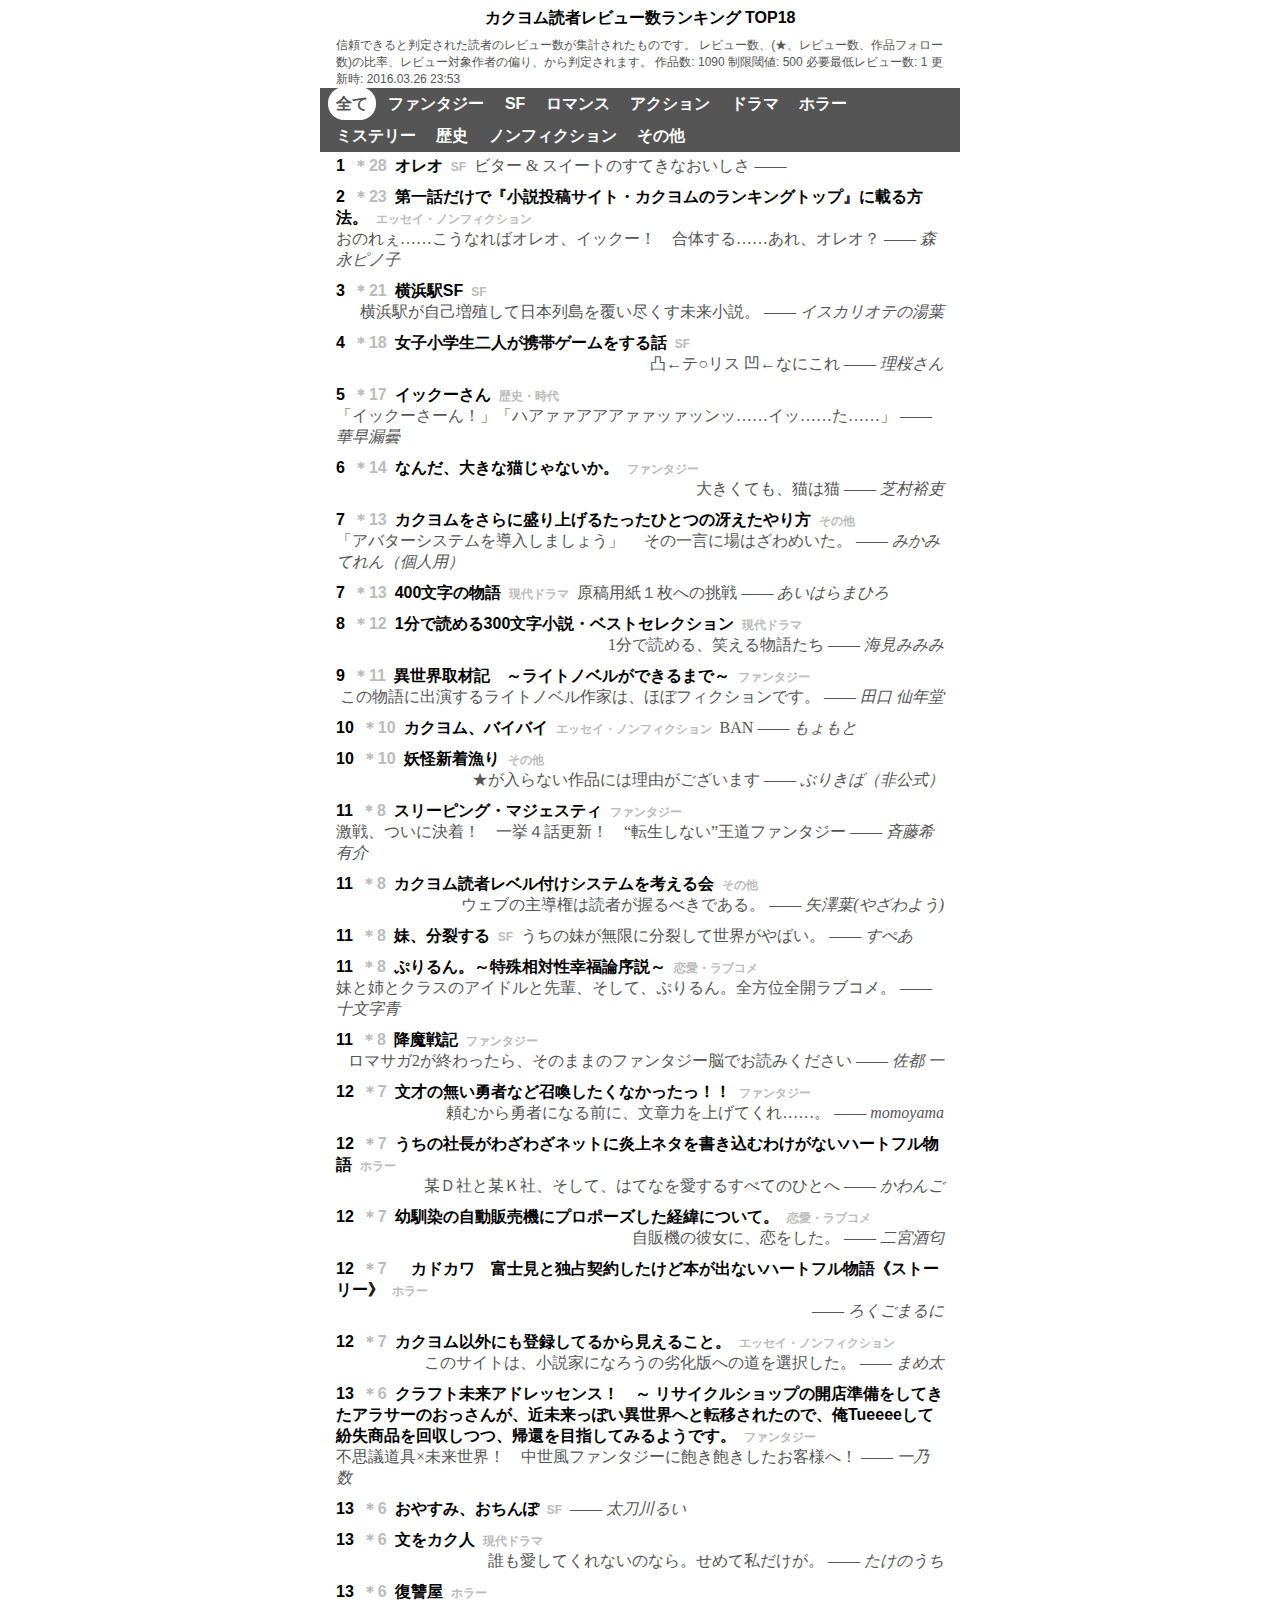
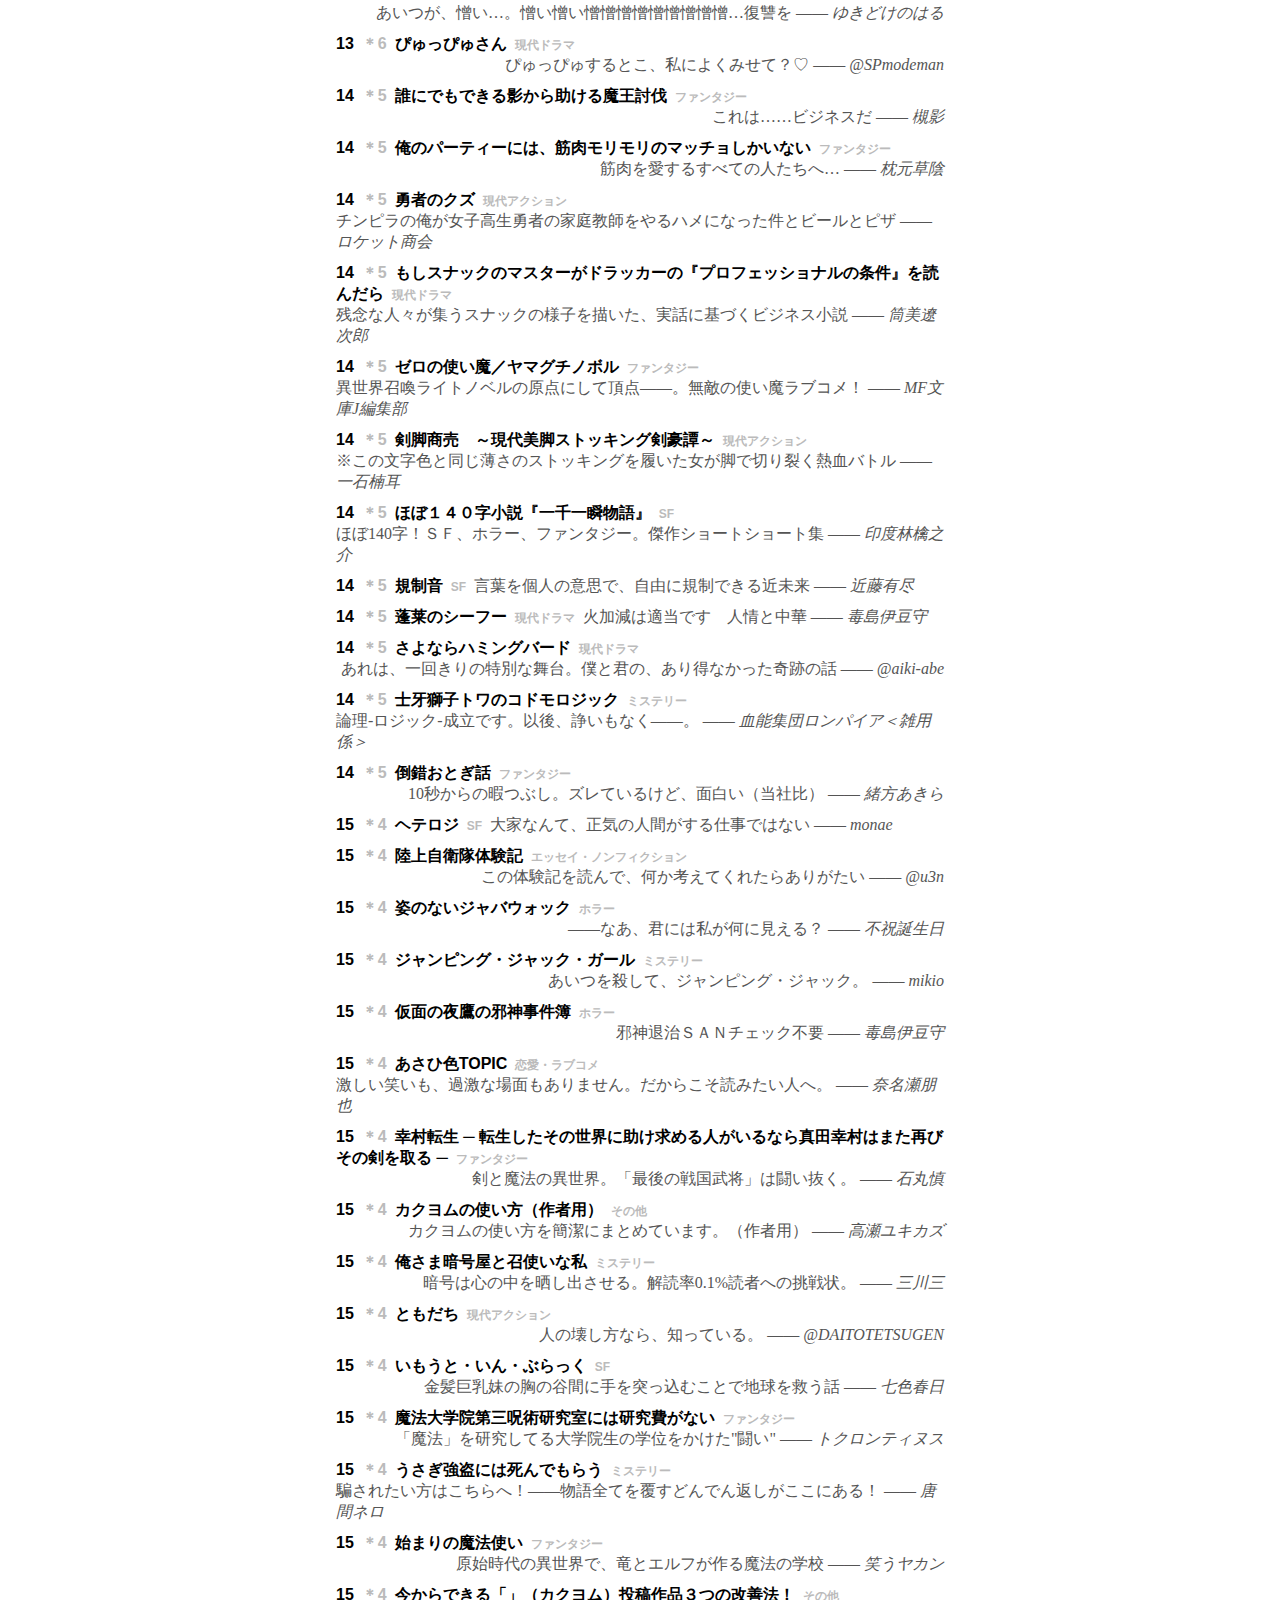
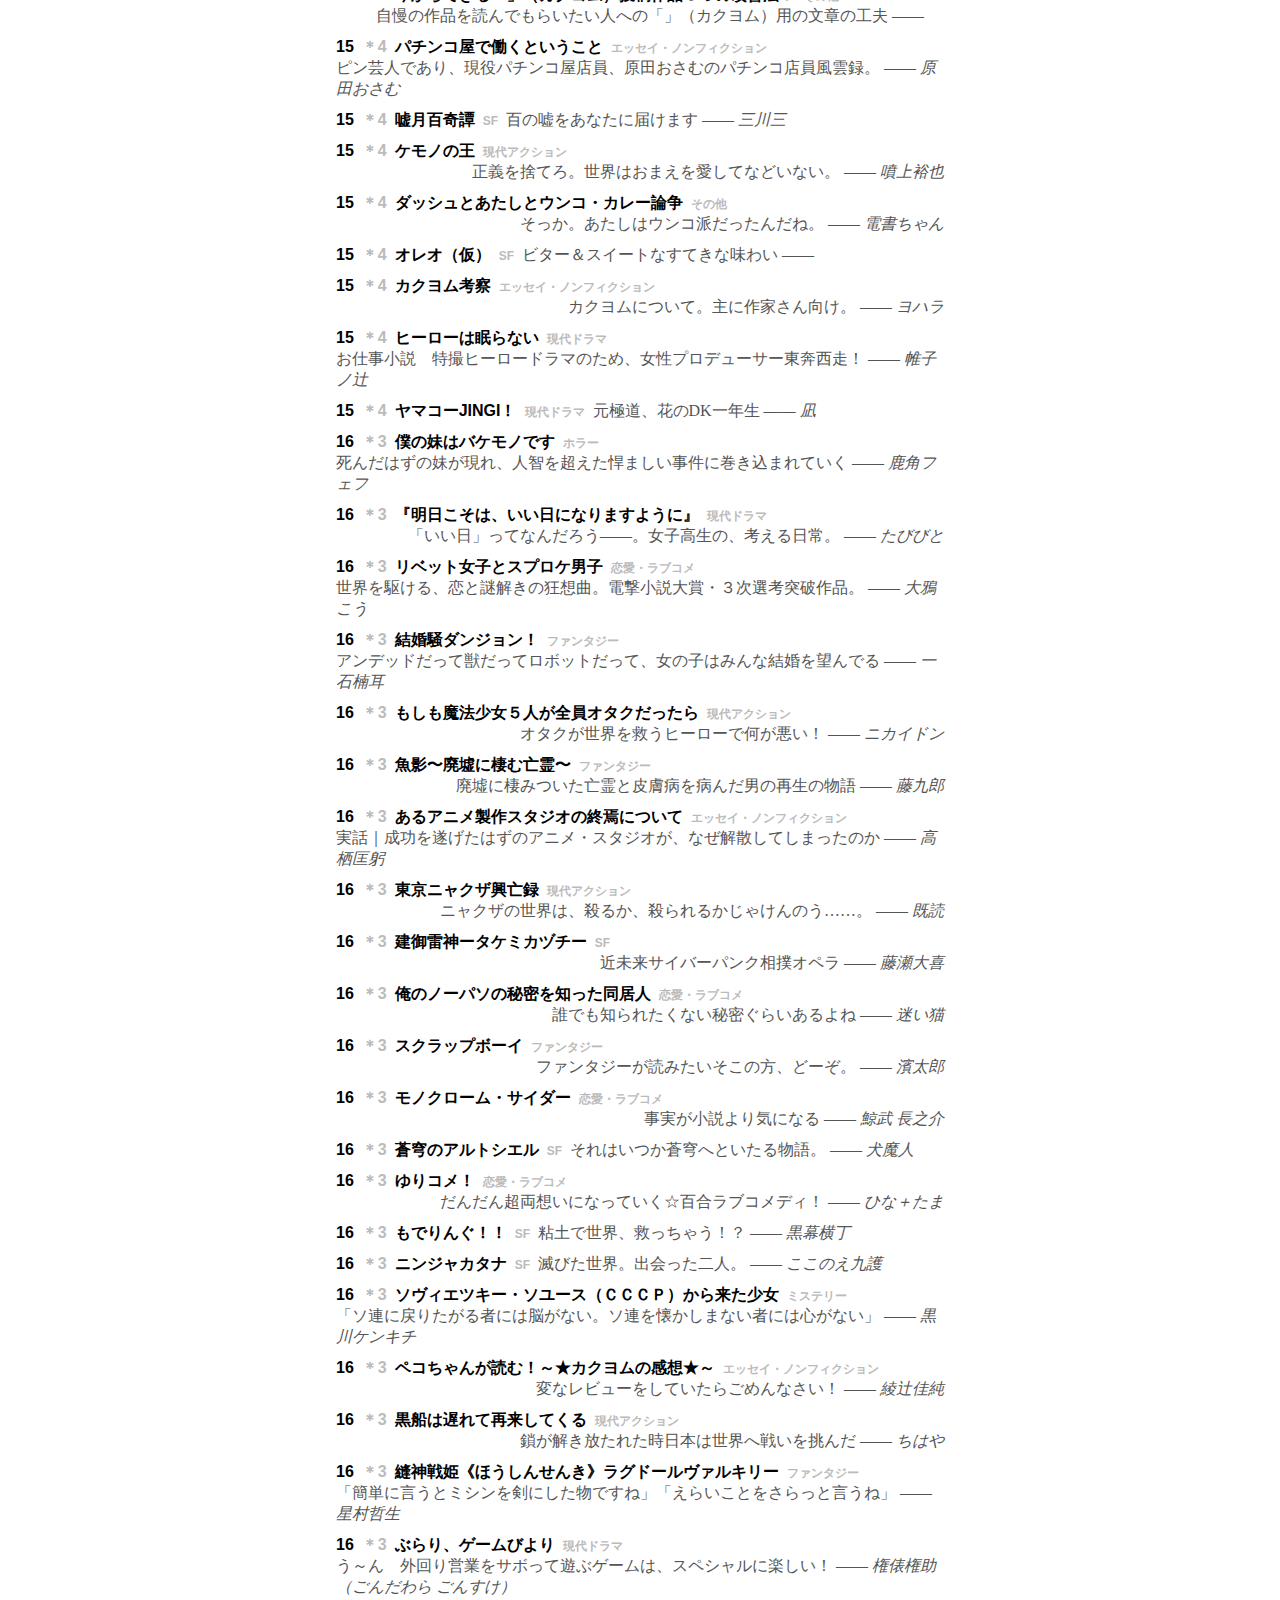
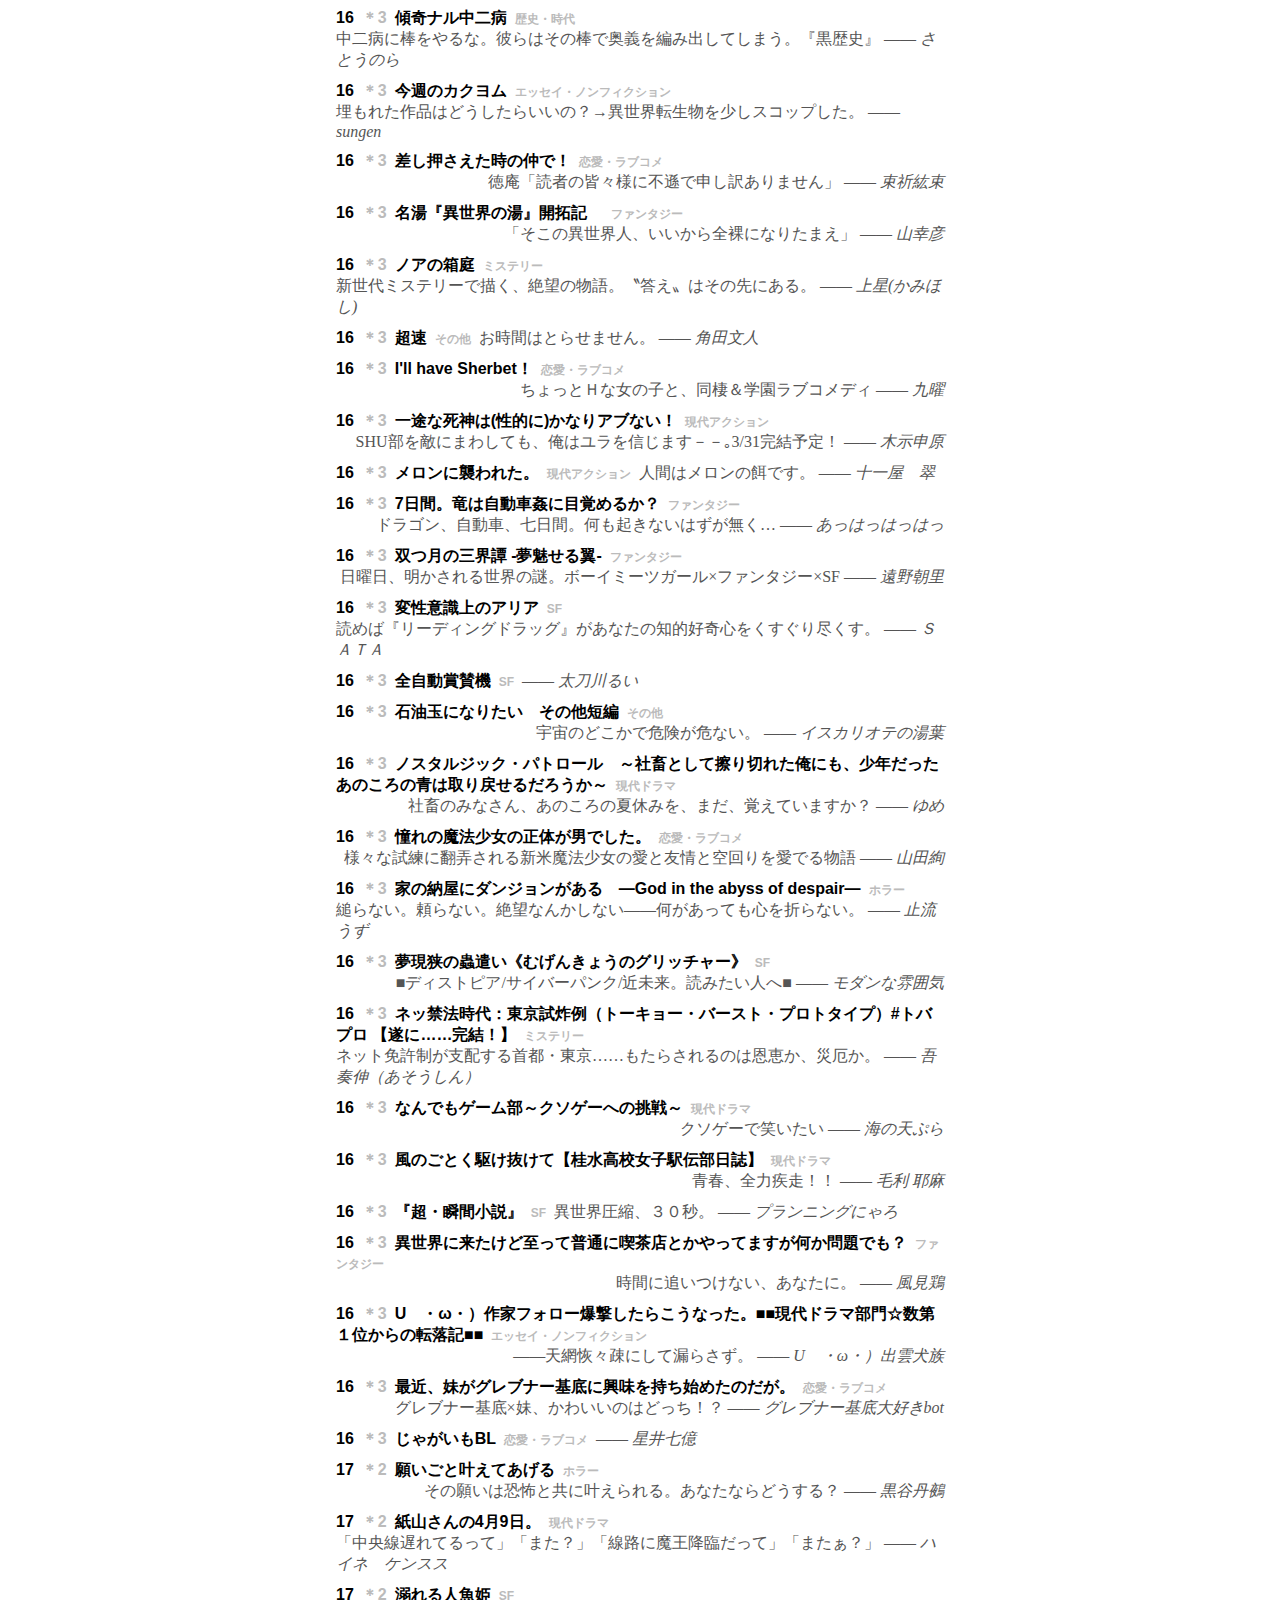
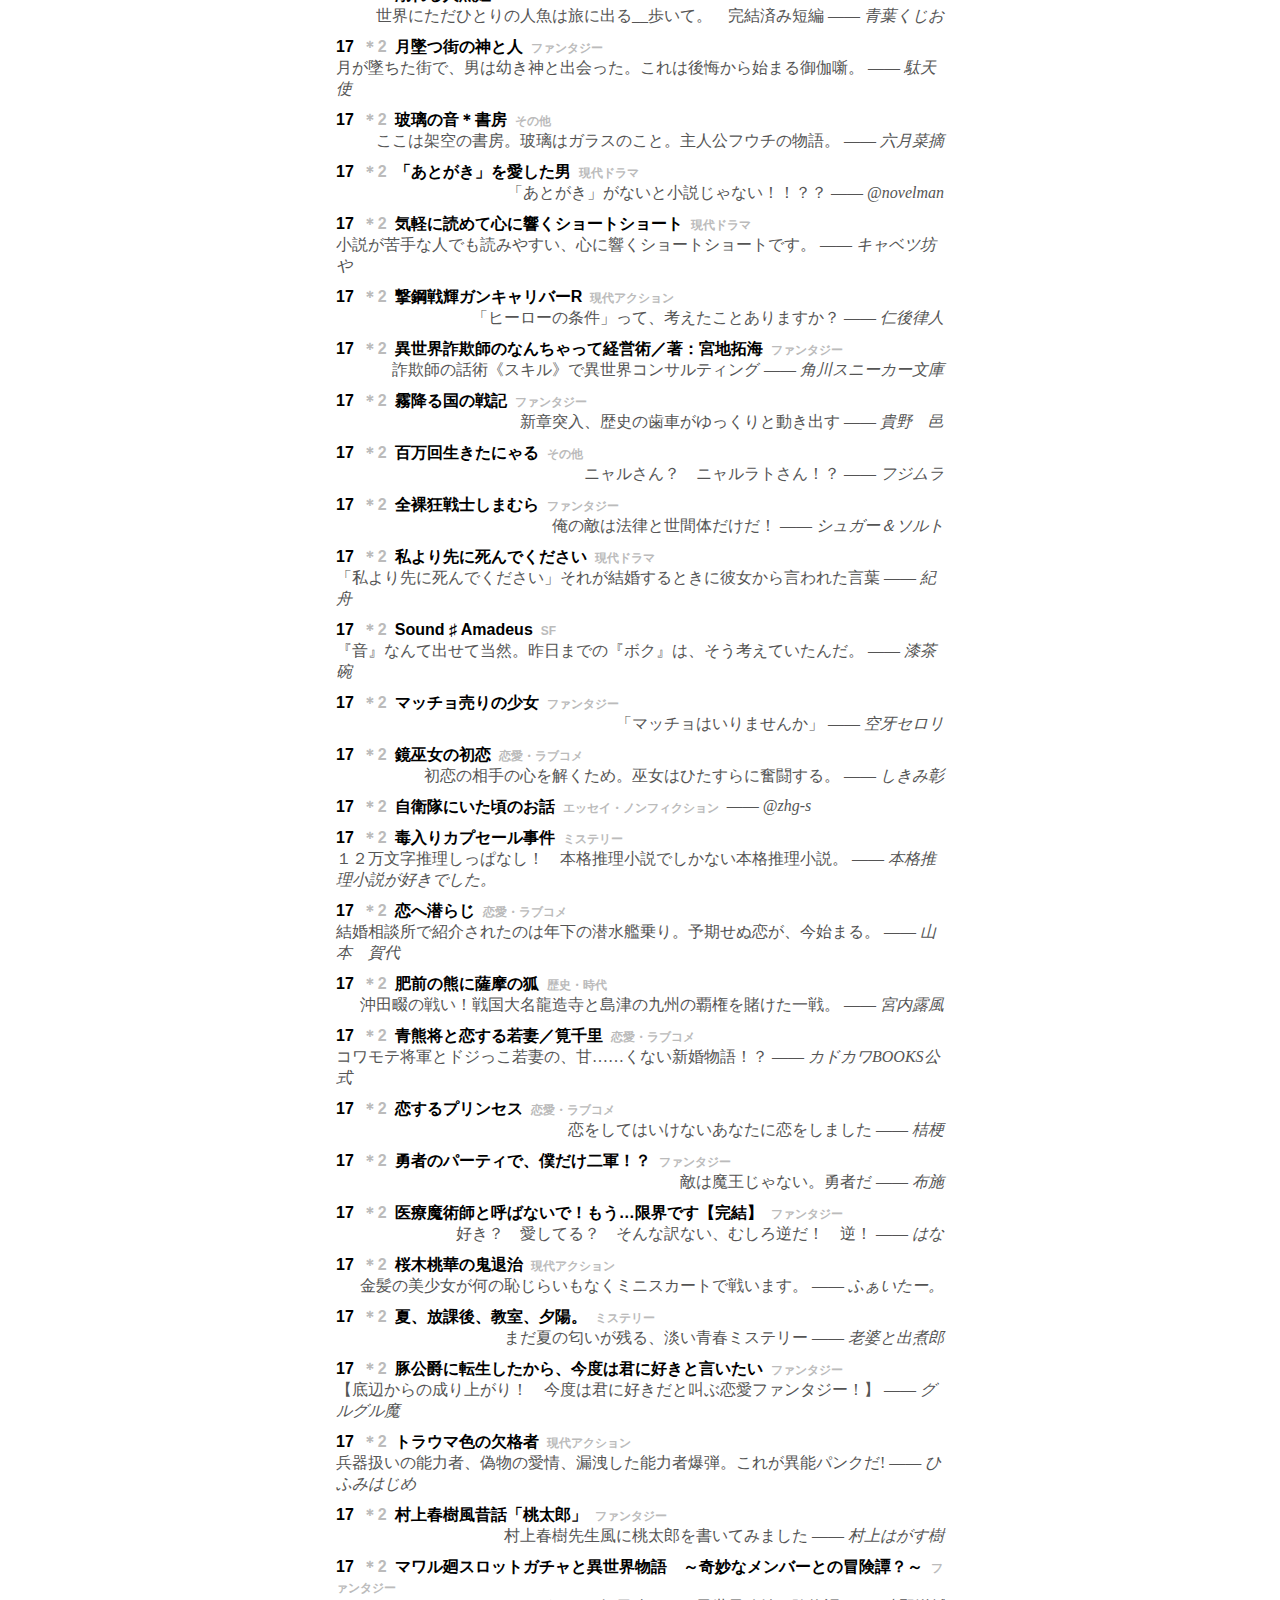
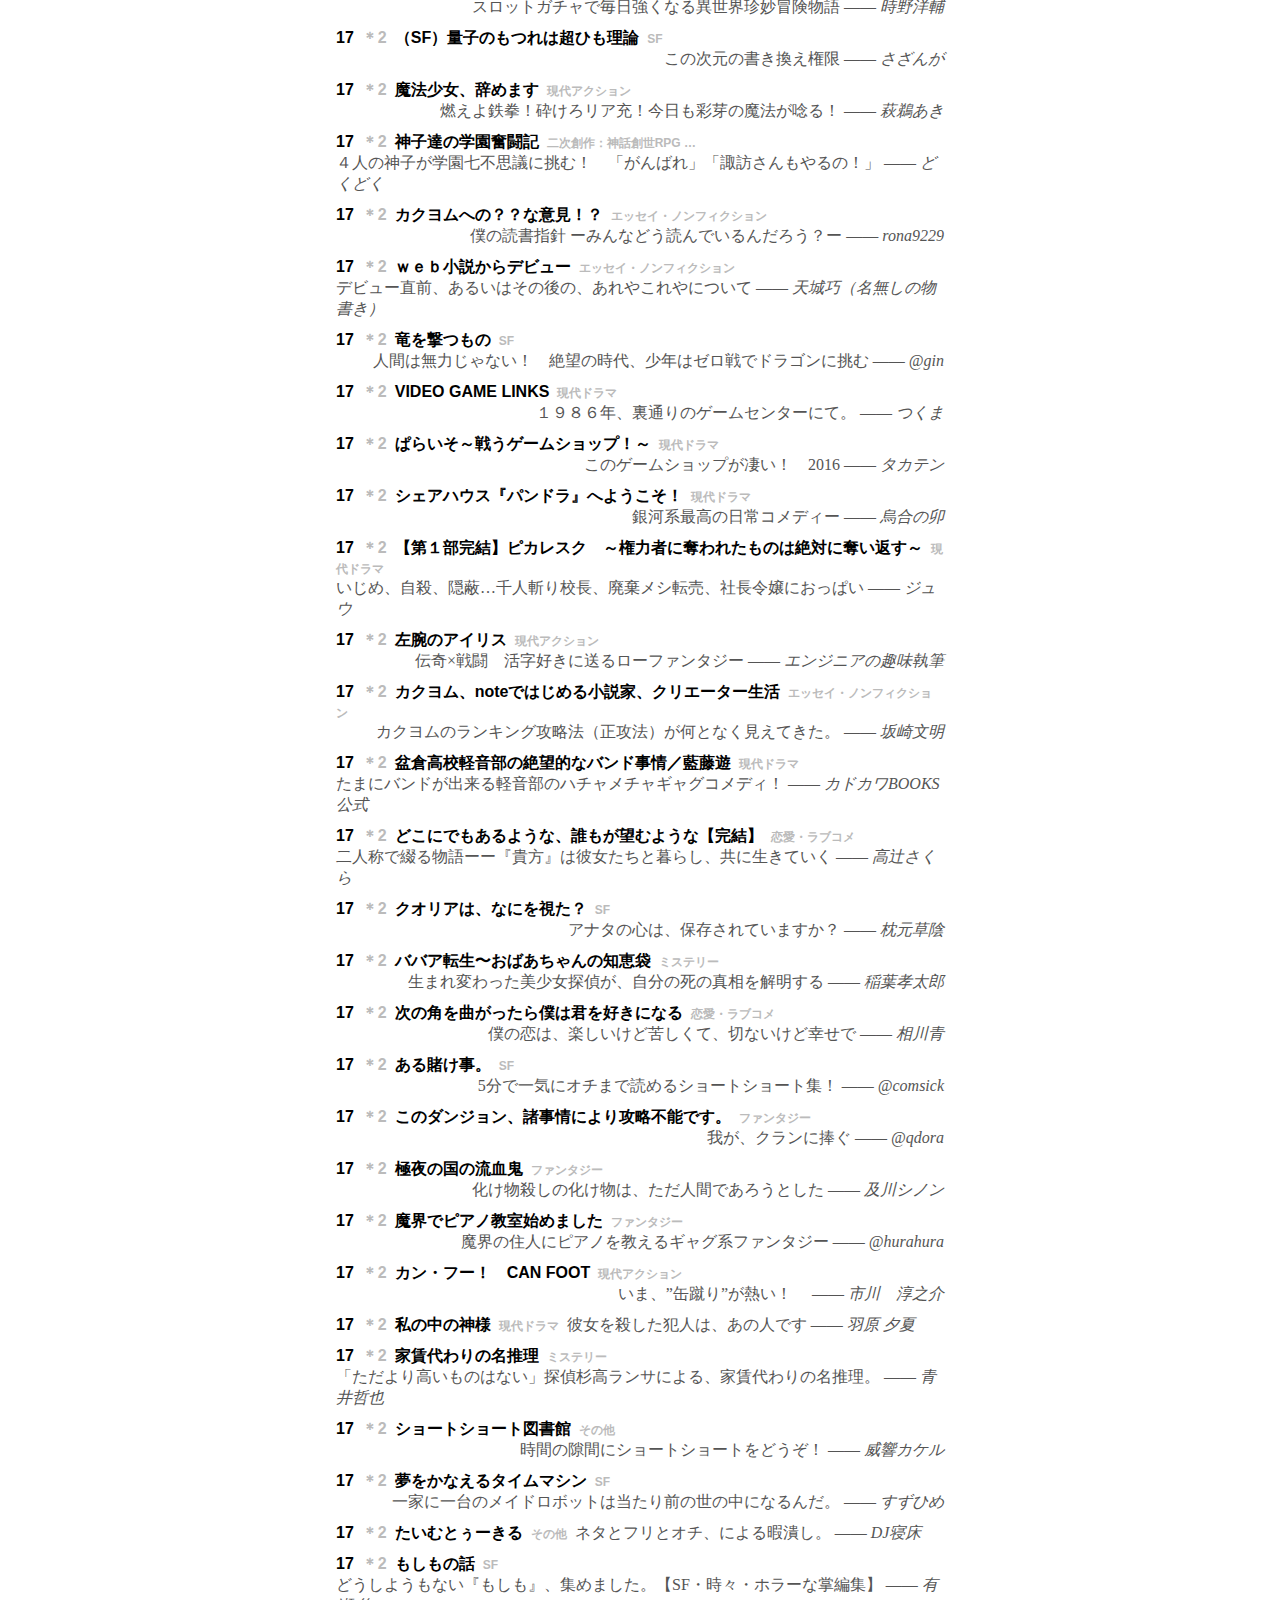
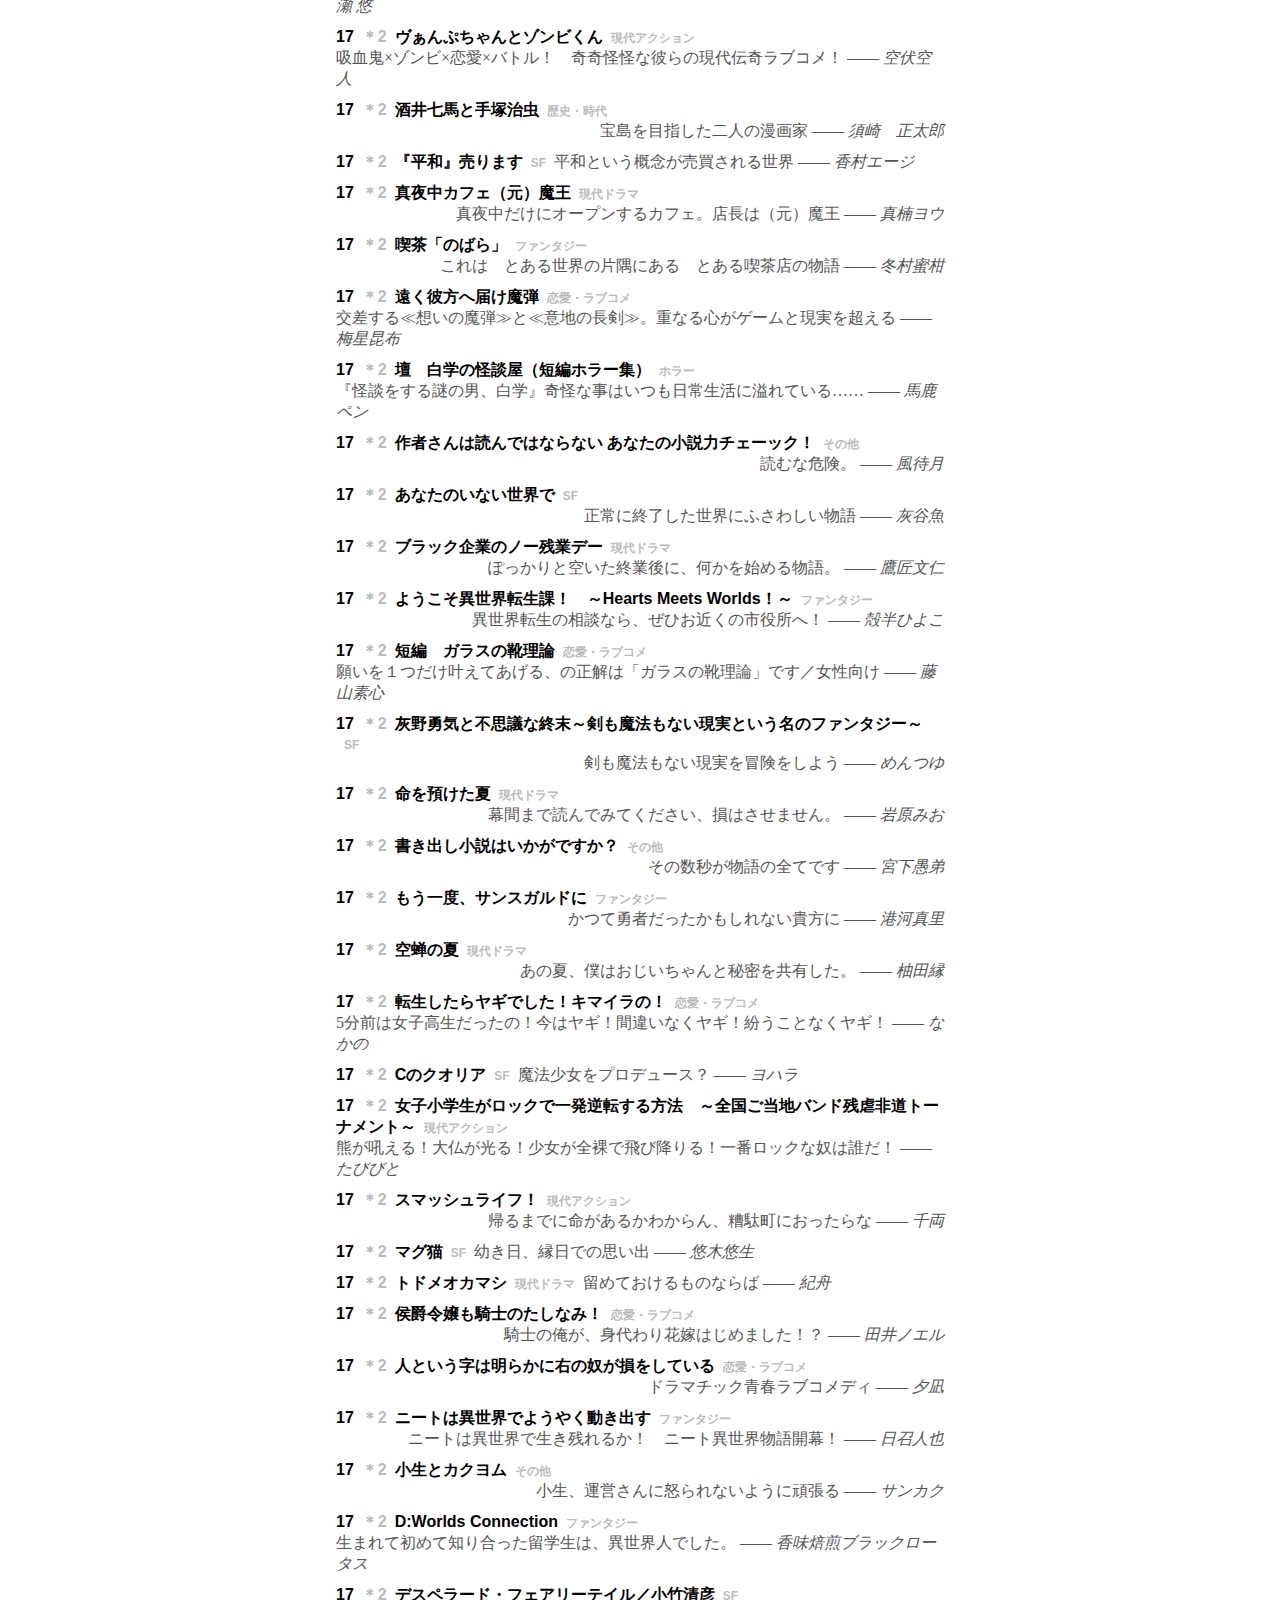
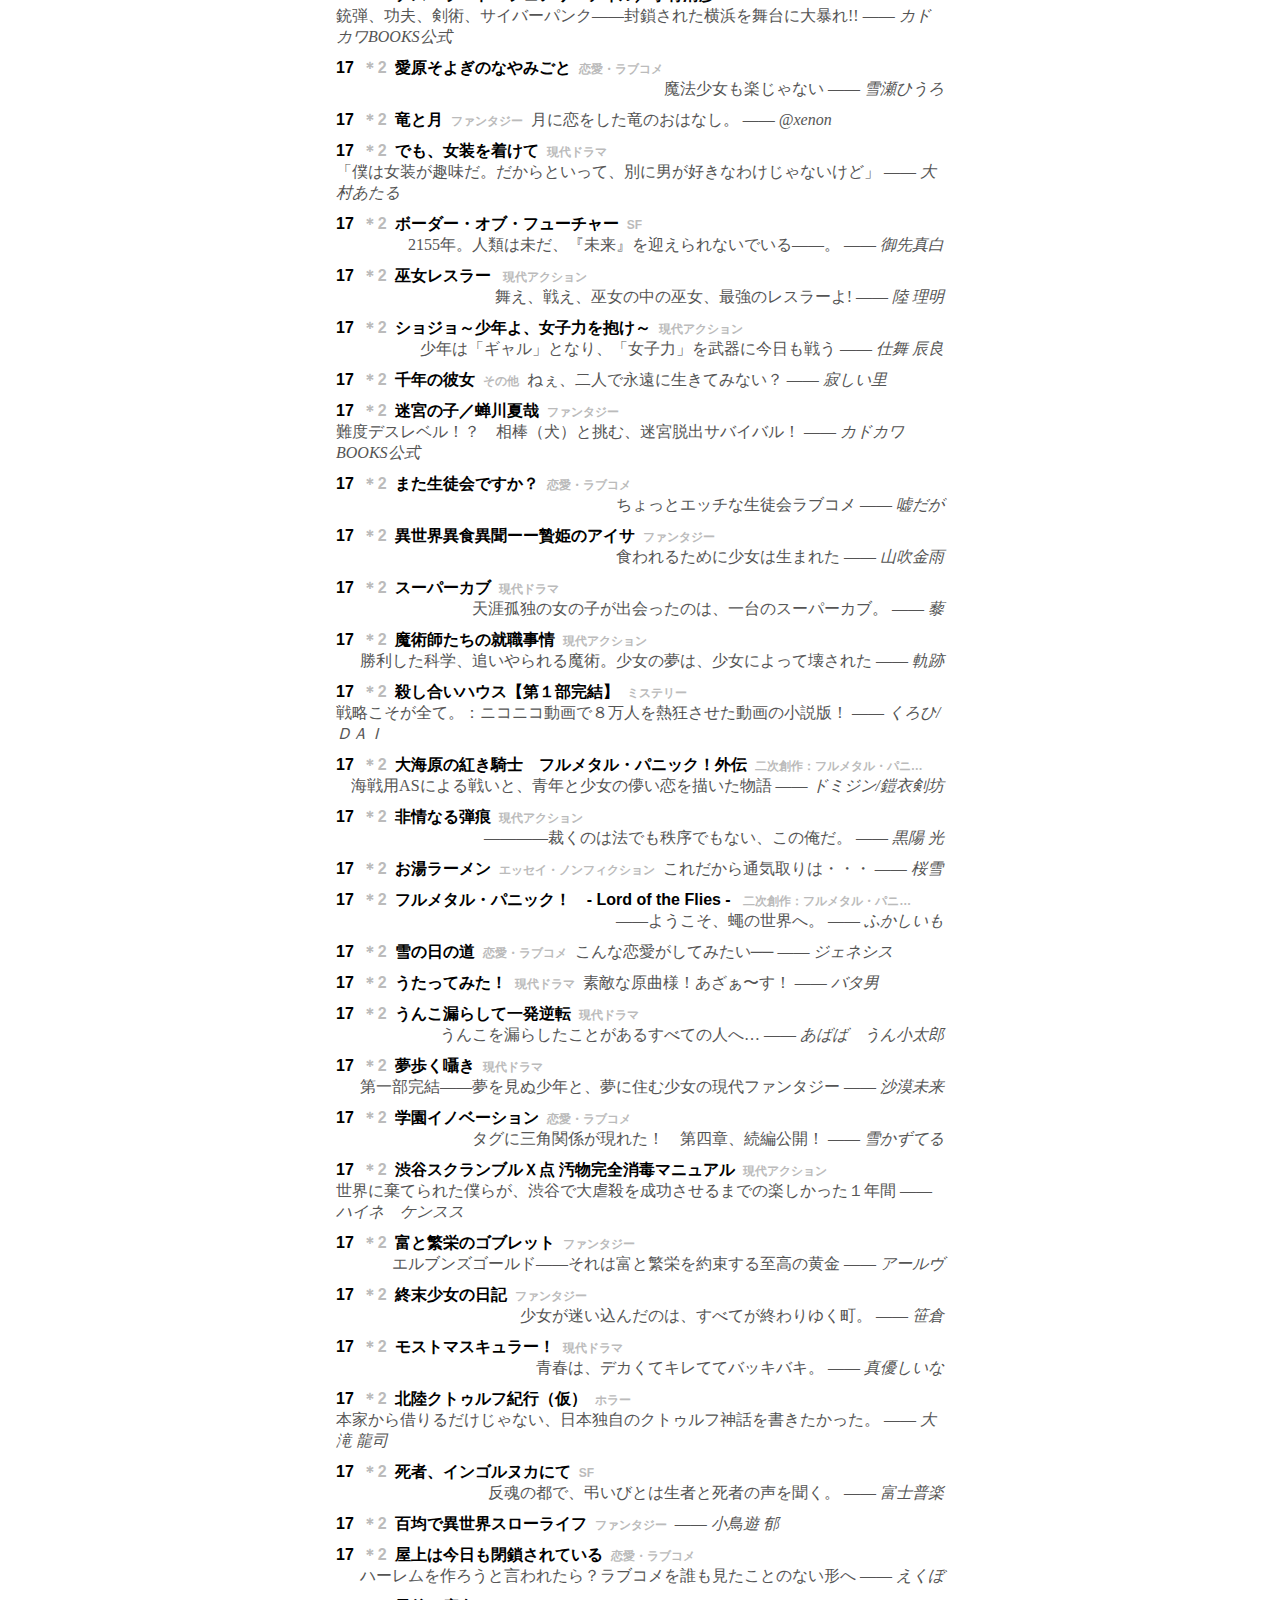
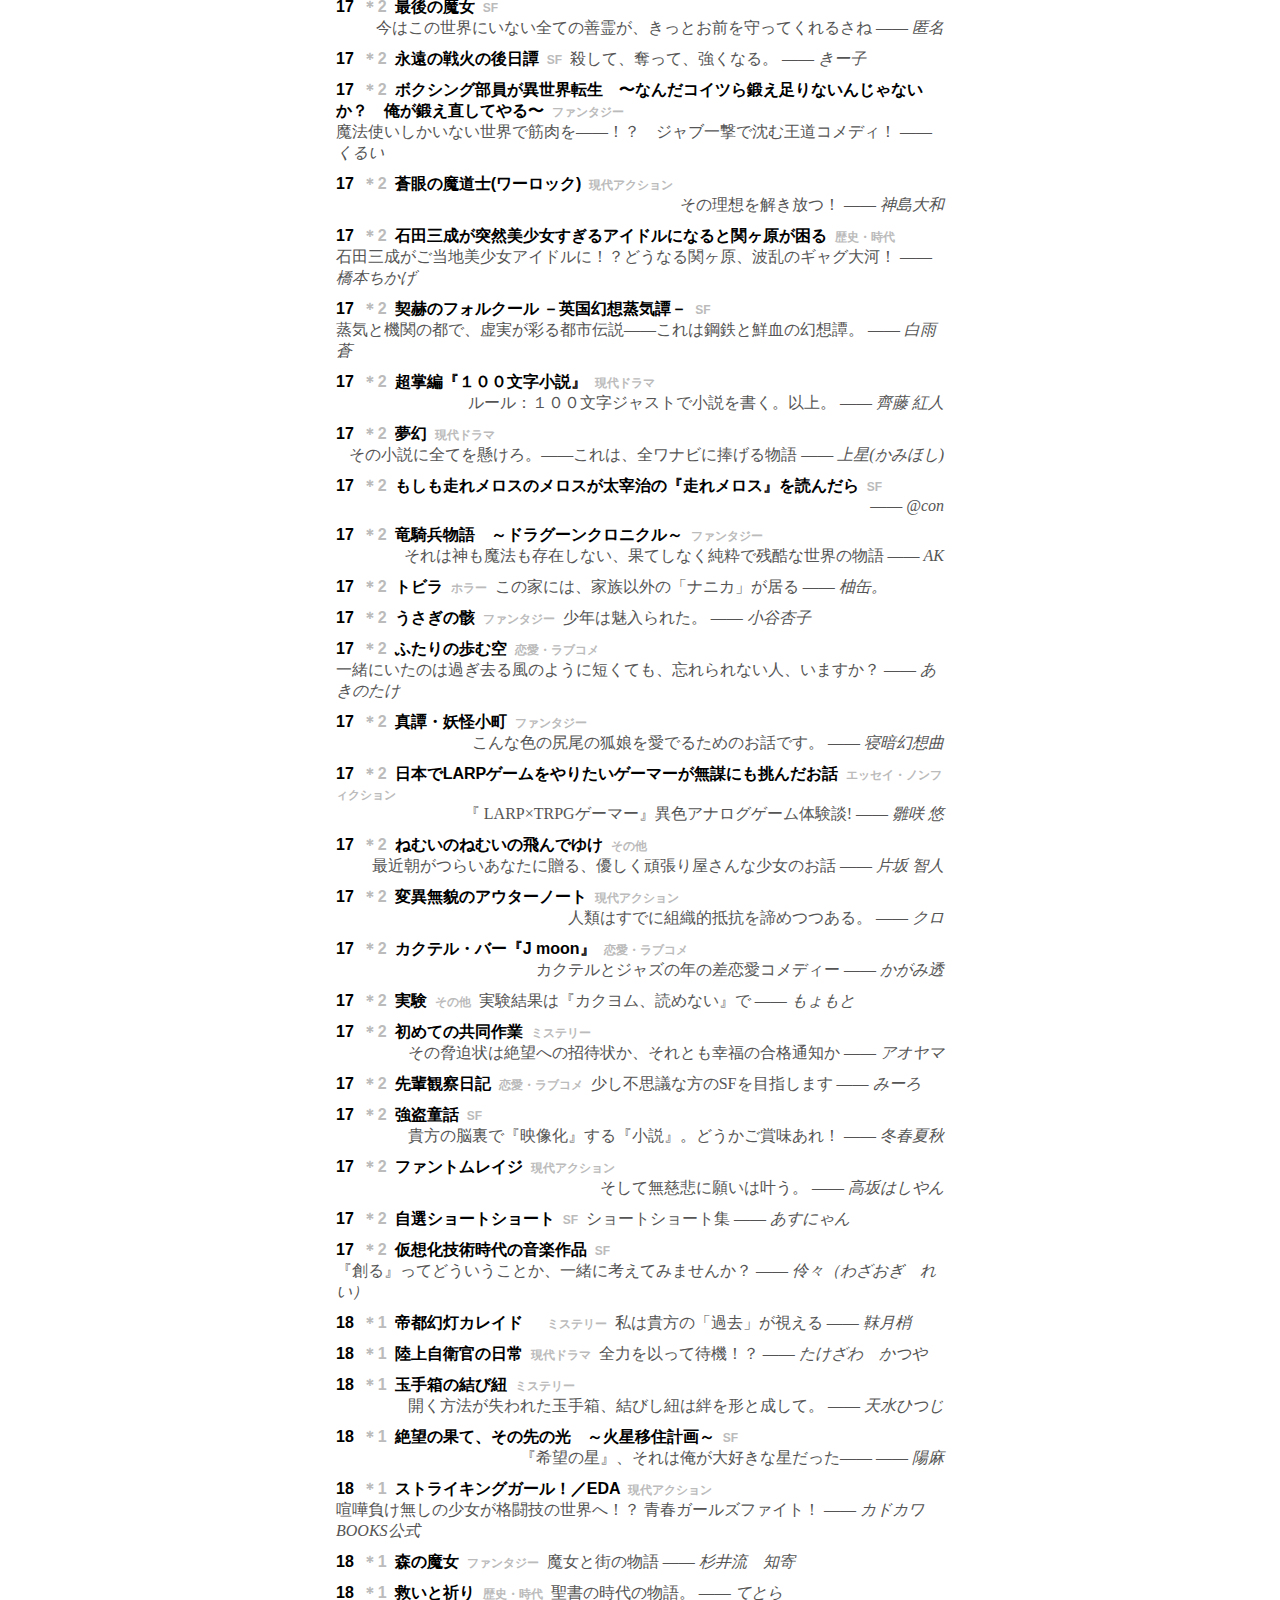
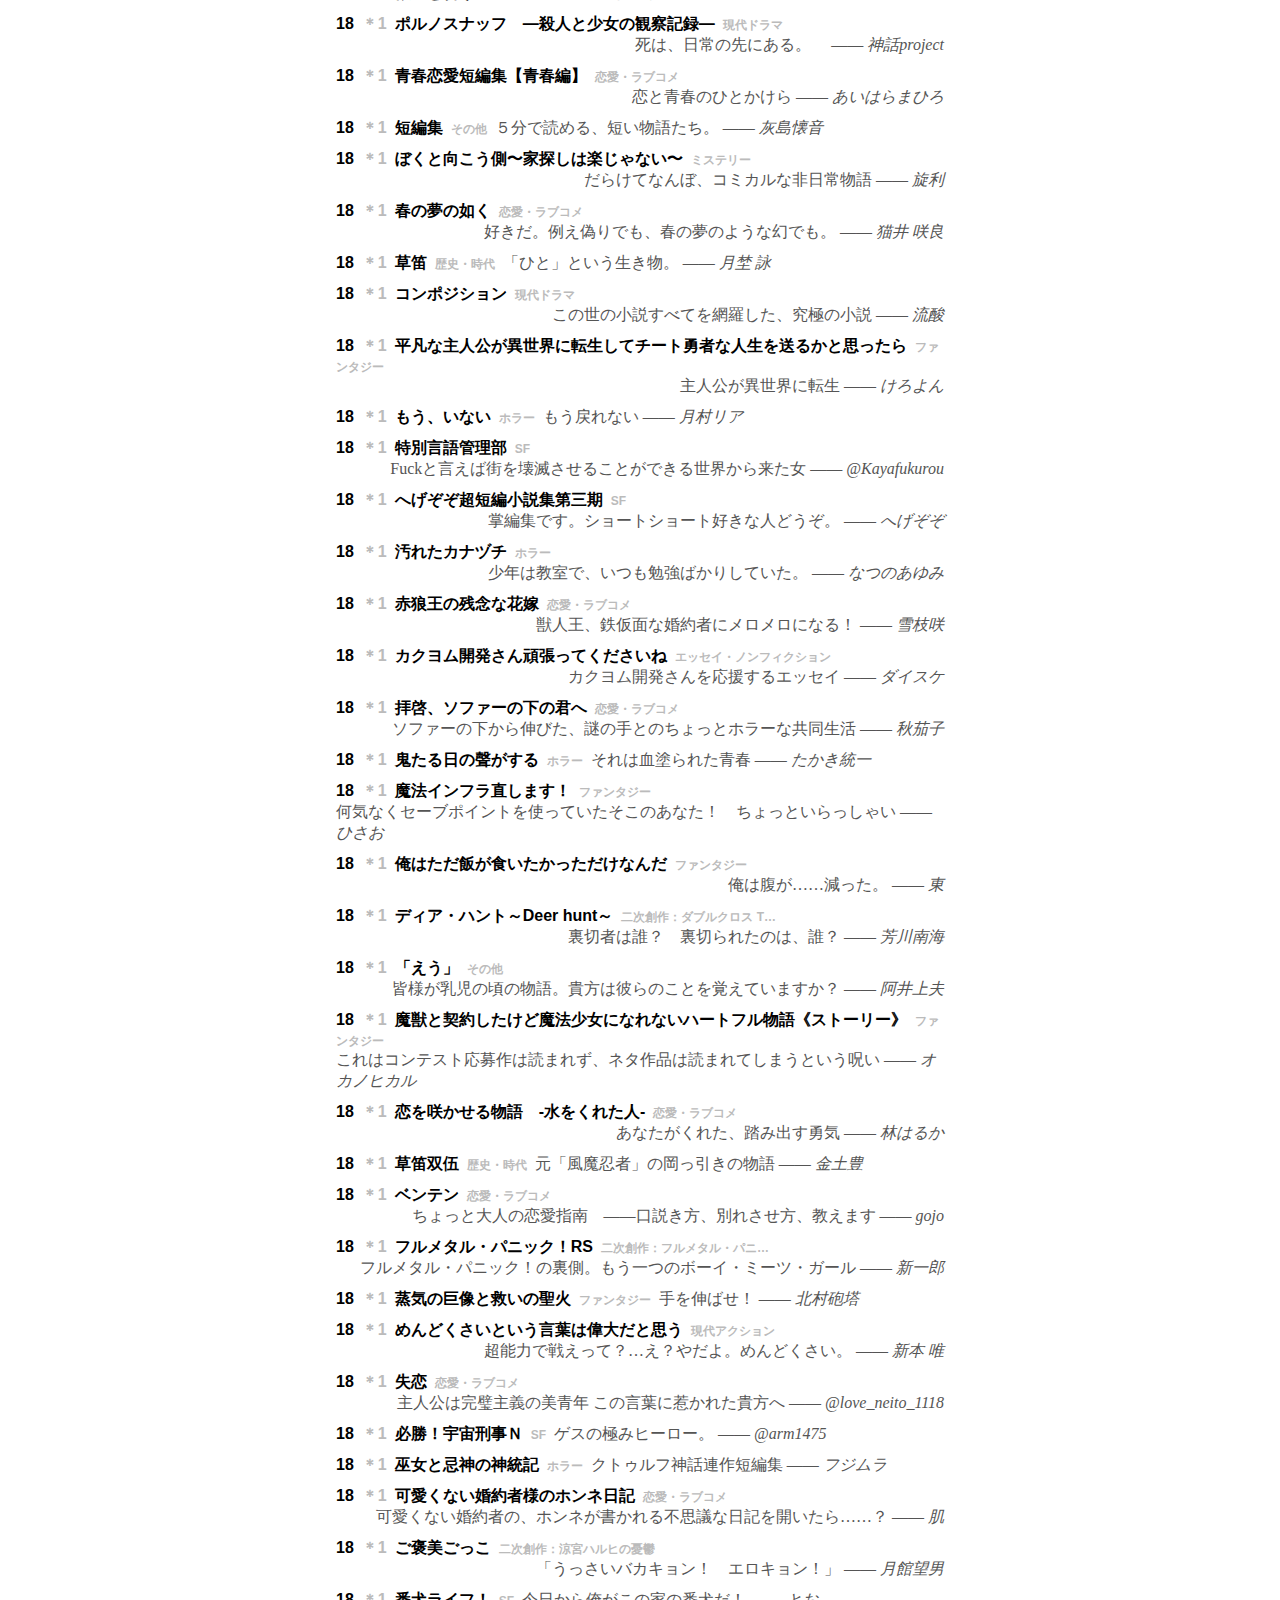
==== commit 491adf87: "update" ====
--- a/index.html
+++ b/index.html
@@ -8,10 +8,10 @@
 <meta name="twitter:description" content="信頼できると判定された読者のレビュー数が集計されたものです。">
 <link rel="stylesheet" type="text/css" href="./top.css">
 <title>カクヨム読者レビュー数ランキング</title></head><body>
-    <div id="title">カクヨム読者レビュー数ランキング TOP17</div>
+    <div id="title">カクヨム読者レビュー数ランキング TOP18</div>
     <div id="desc">信頼できると判定された読者のレビュー数が集計されたものです。 
     レビュー数、(★、レビュー数、作品フォロー数)の比率、レビュー対象作者の偏り、から判定されます。 
-    作品数: 1067 制限閾値: 500 必要最低レビュー数: 1 更新時: 2016.03.26 00:43</div>
+    作品数: 1090 制限閾値: 500 必要最低レビュー数: 1 更新時: 2016.03.26 23:53</div>
     <div id="genres">
         <input type="radio" name="genre" id="genre_all" onclick="changeGenre(this)" checked>
         <label for="genre_all">全て</label>
@@ -40,7 +40,7 @@
     <div class="entry genre_sf">
         <input type="checkbox" id="1177354054880427843">
         <label class="work" for="1177354054880427843">
-            <span class="desc"><span class="rank">1</span><span class="star">＊26</span><span class="title">オレオ</span><span class="genre">SF</span></span>
+            <span class="desc"><span class="rank">1</span><span class="star">＊28</span><span class="title">オレオ</span><span class="genre">SF</span></span>
             <span class="copy">ビター &amp; スイートのすてきなおいしさ <span class="author">―― ﻿</span></span>
         </label>
         <div class="reviews"><a href="https://kakuyomu.jp/works/1177354054880427843" target="_blank">
@@ -49,6 +49,10 @@
         	
             <span class="review"> 納得。 <span class="reviewer">―― 山田和生</span></span>
         	
+            <span class="review">ありがとうオレオ、さようならオレオ <span class="reviewer">―― すぺあ</span></span>
+        	
+            <span class="review">最初に言葉《ロゴス》ありき。　聖書の言葉、そのままですね！ <span class="reviewer">―― アケブタケブ</span></span>
+        	
             <span class="review">あのさぁ... <span class="reviewer">―― 虎尾伴内</span></span>
         	
             <span class="review">オンラインゲームでチート利用しているような理不尽さ <span class="reviewer">―― 紺夜憩</span></span>
@@ -61,10 +65,10 @@
         	
             <span class="review">これでいいのかｗ <span class="reviewer">―― ミッキー</span></span>
         	
-            <span class="review">カクヨム運営にコケにされた投稿者たちの怒りを知れ！ <span class="reviewer">―― @kohzi</span></span>
-        	
             <span class="review">上手い <span class="reviewer">―― @yukinn</span></span>
         	
+            <span class="review">マルセル・デュシャン？ <span class="reviewer">―― @0078</span></span>
+        	
             <span class="review">読むことの究極形 <span class="reviewer">―― 空色道歌</span></span>
         	
             <span class="review">いやはや、なんとも <span class="reviewer">―― ESWAT</span></span>
@@ -83,17 +87,17 @@
         	
             <span class="review">久しぶりに爆笑したこの『小説』 <span class="reviewer">―― 土門</span></span>
         	
+            <span class="review">この作品が生まれた奇跡に感謝する <span class="reviewer">―― ＞</span></span>
+        	
+            <span class="review">カクヨム黎明期の記念碑 <span class="reviewer">―― @haruurara</span></span>
+        	
             <span class="review">なんてこった・・・ <span class="reviewer">―― もやっと田中</span></span>
         	
+            <span class="review">オレオについて考察してみよう。 <span class="reviewer">―― arika</span></span>
+        	
+            <span class="review">俳句や短歌に適した仕様 <span class="reviewer">―― @kamayan1192</span></span>
+        	
             <span class="review">運営が悪い。 <span class="reviewer">―― Legacy</span></span>
-        	
-            <span class="review">この作品が生まれた奇跡に感謝する <span class="reviewer">―― @---</span></span>
-        	
-            <span class="review">カクヨム黎明期の記念碑 <span class="reviewer">―― @haruurara</span></span>
-        	
-            <span class="review">オレオについて考察してみよう。 <span class="reviewer">―― arika</span></span>
-        	
-            <span class="review">俳句や短歌に適した仕様 <span class="reviewer">―― @kamayan1192</span></span>
         	
             <span class="review">体制への反抗を貫く真の文学 <span class="reviewer">―― 野生の雑種犬</span></span>
         	
@@ -104,7 +108,7 @@
         <input type="checkbox" id="1177354054880494268">
         <label class="work" for="1177354054880494268">
             <span class="desc"><span class="rank">2</span><span class="star">＊23</span><span class="title">第一話だけで『小説投稿サイト・カクヨムのランキングトップ』に載る方法。</span><span class="genre">エッセイ・ノンフィクション</span></span>
-            <span class="copy">……オレオは、我々の心象風景となったのだ（ランキング除外） <span class="author">―― 森永ピノ子</span></span>
+            <span class="copy">おのれぇ……こうなればオレオ、イックー！　合体する……あれ、オレオ？ <span class="author">―― 森永ピノ子</span></span>
         </label>
         <div class="reviews"><a href="https://kakuyomu.jp/works/1177354054880494268" target="_blank">
         	
@@ -120,8 +124,6 @@
         	
             <span class="review">おみごと！ <span class="reviewer">―― 草笛あたる</span></span>
         	
-            <span class="review">無理無理、(ヾﾉ･∀･`)ﾑﾘﾑﾘ <span class="reviewer">―― @kohzi</span></span>
-        	
             <span class="review">物語を愛するすべての人たちへ… <span class="reviewer">―― 桜草 野和</span></span>
         	
             <span class="review">非常に興味深かった。作者のサイトにかける思いがありました <span class="reviewer">―― ていへん　かける</span></span>
@@ -138,11 +140,13 @@
         	
             <span class="review">カクヨム始めたけどどうしようとあたふたしたので読んで安心しました。 <span class="reviewer">―― 鷹野　雪</span></span>
         	
+            <span class="review">オレオが強い理由がわかりました。 <span class="reviewer">―― @haruurara</span></span>
+        	
             <span class="review">まだ始まったばかり <span class="reviewer">―― もやっと田中</span></span>
         	
             <span class="review">現状じゃ作品は投下したくない。 <span class="reviewer">―― Legacy</span></span>
         	
-            <span class="review">オレオが強い理由がわかりました。 <span class="reviewer">―― @haruurara</span></span>
+            <span class="review">上位ランクのからくり、勉強になりました <span class="reviewer">―― 長北ヒロ</span></span>
         	
             <span class="review">上を狙わない楽しみ方実践中 <span class="reviewer">―― aoiaoi</span></span>
         	
@@ -160,7 +164,7 @@
     <div class="entry genre_sf">
         <input type="checkbox" id="4852201425154905871">
         <label class="work" for="4852201425154905871">
-            <span class="desc"><span class="rank">3</span><span class="star">＊22</span><span class="title">横浜駅SF</span><span class="genre">SF</span></span>
+            <span class="desc"><span class="rank">3</span><span class="star">＊21</span><span class="title">横浜駅SF</span><span class="genre">SF</span></span>
             <span class="copy">横浜駅が自己増殖して日本列島を覆い尽くす未来小説。 <span class="author">―― イスカリオテの湯葉</span></span>
         </label>
         <div class="reviews"><a href="https://kakuyomu.jp/works/4852201425154905871" target="_blank">
@@ -173,18 +177,18 @@
         	
             <span class="review">発想の勝利 <span class="reviewer">―― @marichans</span></span>
         	
+            <span class="review">真面目にバカバカしいパロディSFだと思います <span class="reviewer">―― @sanpan</span></span>
+        	
+            <span class="review">やはり面白い <span class="reviewer">―― @hiran</span></span>
+        	
+            <span class="review">一撃必殺のキャッチフレーズ <span class="reviewer">―― 天酒之瓢</span></span>
+        	
+            <span class="review">これは新しいSFだ <span class="reviewer">―― いより</span></span>
+        	
+            <span class="review">作者の発想力に脱帽 <span class="reviewer">―― 無の境地</span></span>
+        	
             <span class="review">絵が見たい <span class="reviewer">―― 逆上之助</span></span>
         	
-            <span class="review">真面目にバカバカしいパロディSFだと思います <span class="reviewer">―― @sanpan</span></span>
-        	
-            <span class="review">やはり面白い <span class="reviewer">―― @hiran</span></span>
-        	
-            <span class="review">一撃必殺のキャッチフレーズ <span class="reviewer">―― 天酒之瓢</span></span>
-        	
-            <span class="review">これは新しいSFだ <span class="reviewer">―― いより</span></span>
-        	
-            <span class="review">作者の発想力に脱帽 <span class="reviewer">―― 無の境地</span></span>
-        	
             <span class="review">アイエエエエ! デンシャ!? デンシャナンデ!? <span class="reviewer">―― ポン太</span></span>
         	
             <span class="review">無茶苦茶おもしろい <span class="reviewer">―― @takeda1738</span></span>
@@ -196,8 +200,6 @@
             <span class="review">あらすじが既に面白い、横浜駅に行きたくなりましたッッッ！！ <span class="reviewer">―― スギノコ</span></span>
         	
             <span class="review">面白い！ <span class="reviewer">―― サザーランド山崎</span></span>
-        	
-            <span class="review">飽きない、斬新なストーリー <span class="reviewer">―― まし真白</span></span>
         	
             <span class="review">世界観が好きです <span class="reviewer">―― りべった</span></span>
         	
@@ -216,7 +218,7 @@
         <input type="checkbox" id="1177354054880285310">
         <label class="work" for="1177354054880285310">
             <span class="desc"><span class="rank">4</span><span class="star">＊18</span><span class="title">女子小学生二人が携帯ゲームをする話</span><span class="genre">SF</span></span>
-            <span class="copy">女子小学生達の凸←テ○リス【性描写無し】 <span class="author">―― 理桜さん</span></span>
+            <span class="copy">凸←テ○リス 凹←なにこれ <span class="author">―― 理桜さん</span></span>
         </label>
         <div class="reviews"><a href="https://kakuyomu.jp/works/1177354054880285310" target="_blank">
         	
@@ -297,9 +299,9 @@
         	
             <span class="review">陰険さのない気持ちいいほどまでの”下ネタ” <span class="reviewer">―― 篠騎シオン</span></span>
         	
+            <span class="review">不適切な投稿を控えてください……？ <span class="reviewer">―― 如月らいち</span></span>
+        	
             <span class="review">ほんとにばかだなぁ <span class="reviewer">―― @cusinart</span></span>
-        	
-            <span class="review">不適切な投稿を控えてください……？ <span class="reviewer">―― 如月らいち</span></span>
         	
         </a></div>
     </div>
@@ -343,39 +345,39 @@
         </a></div>
     </div>
     
-    <div class="entry genre_drama">
-        <input type="checkbox" id="1177354054880580189">
-        <label class="work" for="1177354054880580189">
-            <span class="desc"><span class="rank">7</span><span class="star">＊13</span><span class="title">1分で読める300文字小説・ベストセレクション</span><span class="genre">現代ドラマ</span></span>
-            <span class="copy">1分で読める、笑える物語たち <span class="author">―― 海見みみみ</span></span>
-        </label>
-        <div class="reviews"><a href="https://kakuyomu.jp/works/1177354054880580189" target="_blank">
-        	
-            <span class="review">ちょっぴりブラック。起承転結が明確なショートショート <span class="reviewer">―― 蒔苗昌彦</span></span>
-        	
-            <span class="review">クスリありホロリあり　短編の宝庫 <span class="reviewer">―― 未沢静水</span></span>
-        	
-            <span class="review">もっともっと読みたくなる！ <span class="reviewer">―― プランニングにゃろ</span></span>
-        	
-            <span class="review">一気に全部読みました！！！ <span class="reviewer">―― 江草　乗（えくさ　じょう）</span></span>
-        	
-            <span class="review">ショート好きですね。 <span class="reviewer">―― 沙紗（サシャ）</span></span>
-        	
-            <span class="review">親父ギャグとは言わせない <span class="reviewer">―― tumugi</span></span>
-        	
-            <span class="review">ギフトボックスのようなバラエティに富んだ物語たち！ <span class="reviewer">―― 七瀬夏扉</span></span>
-        	
-            <span class="review">三百文字で全てがわかる <span class="reviewer">―― まし真白</span></span>
-        	
-            <span class="review">こいつはやられたぜ。 <span class="reviewer">―― @vel</span></span>
-        	
-            <span class="review">短くてもお見事 <span class="reviewer">―― キャベツ坊や</span></span>
-        	
-            <span class="review">★★★300字でも物語って成り立つんですね <span class="reviewer">―― 藤浪保</span></span>
-        	
-            <span class="review">思わず、にやり。 <span class="reviewer">―― 黒井羊太</span></span>
-        	
-            <span class="review">読者の胃に優しい！ <span class="reviewer">―― つじはねた</span></span>
+    <div class="entry genre_other">
+        <input type="checkbox" id="1177354054880592134">
+        <label class="work" for="1177354054880592134">
+            <span class="desc"><span class="rank">7</span><span class="star">＊13</span><span class="title">カクヨムをさらに盛り上げるたったひとつの冴えたやり方</span><span class="genre">その他</span></span>
+            <span class="copy">「アバターシステムを導入しましょう」  　その一言に場はざわめいた。 <span class="author">―― みかみてれん（個人用）</span></span>
+        </label>
+        <div class="reviews"><a href="https://kakuyomu.jp/works/1177354054880592134" target="_blank">
+        	
+            <span class="review">ほんと好きです <span class="reviewer">―― 総二郎</span></span>
+        	
+            <span class="review">すごい <span class="reviewer">―― すぺあ</span></span>
+        	
+            <span class="review">こいつは…… <span class="reviewer">―― 黒塗りのねこ</span></span>
+        	
+            <span class="review">マジ、ぱねぇ！ <span class="reviewer">―― アケブタケブ</span></span>
+        	
+            <span class="review">面白かった <span class="reviewer">―― @yukinn</span></span>
+        	
+            <span class="review">突っ込んだら負け、笑ったら負け <span class="reviewer">―― 菅沼誠也</span></span>
+        	
+            <span class="review">本気なのが笑える <span class="reviewer">―― 空色道歌</span></span>
+        	
+            <span class="review">一発ネタですが <span class="reviewer">―― 敷居</span></span>
+        	
+            <span class="review">既に半分実現してる世界 <span class="reviewer">―― @Mty345ushww90</span></span>
+        	
+            <span class="review">誰か2兆円持ってきて！ <span class="reviewer">―― @haruurara</span></span>
+        	
+            <span class="review">現在の惨状を批判するひとつの冴えたやり方 <span class="reviewer">―― Legacy</span></span>
+        	
+            <span class="review">現状に対する皮肉がたまらない <span class="reviewer">―― @cusinart</span></span>
+        	
+            <span class="review">★アイテム効果は要らないけどアバターは面白いかもね <span class="reviewer">―― 藤浪保</span></span>
         	
         </a></div>
     </div>
@@ -396,10 +398,10 @@
         	
             <span class="review">わんこそばのようだ <span class="reviewer">―― 虎尾伴内</span></span>
         	
+            <span class="review">面白い制約！ <span class="reviewer">―― 無の境地</span></span>
+        	
             <span class="review">マジ、楽しめました。 <span class="reviewer">―― 沙紗（サシャ）</span></span>
         	
-            <span class="review">面白い制約！ <span class="reviewer">―― 無の境地</span></span>
-        	
             <span class="review">通勤通学におススメの掌編集！ <span class="reviewer">―― 七瀬夏扉</span></span>
         	
             <span class="review">一瞬で読める <span class="reviewer">―― @kuma69</span></span>
@@ -410,9 +412,44 @@
         	
             <span class="review">芸術をみた <span class="reviewer">―― 星埜銀杏</span></span>
         	
+            <span class="review">400文字でおとされる。 <span class="reviewer">―― みれにん</span></span>
+        	
             <span class="review">★★★僅か400文字による無限の可能性 <span class="reviewer">―― 藤浪保</span></span>
         	
-            <span class="review">400文字でおとされる。 <span class="reviewer">―― みれにん</span></span>
+        </a></div>
+    </div>
+    
+    <div class="entry genre_drama">
+        <input type="checkbox" id="1177354054880580189">
+        <label class="work" for="1177354054880580189">
+            <span class="desc"><span class="rank">8</span><span class="star">＊12</span><span class="title">1分で読める300文字小説・ベストセレクション</span><span class="genre">現代ドラマ</span></span>
+            <span class="copy">1分で読める、笑える物語たち <span class="author">―― 海見みみみ</span></span>
+        </label>
+        <div class="reviews"><a href="https://kakuyomu.jp/works/1177354054880580189" target="_blank">
+        	
+            <span class="review">ちょっぴりブラック。起承転結が明確なショートショート <span class="reviewer">―― 蒔苗昌彦</span></span>
+        	
+            <span class="review">クスリありホロリあり　短編の宝庫 <span class="reviewer">―― 未沢静水</span></span>
+        	
+            <span class="review">もっともっと読みたくなる！ <span class="reviewer">―― プランニングにゃろ</span></span>
+        	
+            <span class="review">一気に全部読みました！！！ <span class="reviewer">―― 江草　乗（えくさ　じょう）</span></span>
+        	
+            <span class="review">ショート好きですね。 <span class="reviewer">―― 沙紗（サシャ）</span></span>
+        	
+            <span class="review">ギフトボックスのようなバラエティに富んだ物語たち！ <span class="reviewer">―― 七瀬夏扉</span></span>
+        	
+            <span class="review">三百文字で全てがわかる <span class="reviewer">―― まし真白</span></span>
+        	
+            <span class="review">親父ギャグとは言わせない <span class="reviewer">―― tumugi</span></span>
+        	
+            <span class="review">こいつはやられたぜ。 <span class="reviewer">―― @vel</span></span>
+        	
+            <span class="review">短くてもお見事 <span class="reviewer">―― キャベツ坊や</span></span>
+        	
+            <span class="review">★★★300字でも物語って成り立つんですね <span class="reviewer">―― 藤浪保</span></span>
+        	
+            <span class="review">読者の胃に優しい！ <span class="reviewer">―― つじはねた</span></span>
         	
         </a></div>
     </div>
@@ -420,7 +457,7 @@
     <div class="entry genre_fantasy">
         <input type="checkbox" id="1177354054880280060">
         <label class="work" for="1177354054880280060">
-            <span class="desc"><span class="rank">8</span><span class="star">＊11</span><span class="title">異世界取材記　～ライトノベルができるまで～</span><span class="genre">ファンタジー</span></span>
+            <span class="desc"><span class="rank">9</span><span class="star">＊11</span><span class="title">異世界取材記　～ライトノベルができるまで～</span><span class="genre">ファンタジー</span></span>
             <span class="copy">この物語に出演するライトノベル作家は、ほぼフィクションです。 <span class="author">―― 田口 仙年堂</span></span>
         </label>
         <div class="reviews"><a href="https://kakuyomu.jp/works/1177354054880280060" target="_blank">
@@ -446,6 +483,37 @@
             <span class="review">ライトノベルはこうやって製作されているのか <span class="reviewer">―― @cusinart</span></span>
         	
             <span class="review">ズルいくらいに面白い、実録ラノベ作家物語！ <span class="reviewer">―― VASS</span></span>
+        	
+        </a></div>
+    </div>
+    
+    <div class="entry genre_nonfiction">
+        <input type="checkbox" id="1177354054880305970">
+        <label class="work" for="1177354054880305970">
+            <span class="desc"><span class="rank">10</span><span class="star">＊10</span><span class="title">カクヨム、バイバイ</span><span class="genre">エッセイ・ノンフィクション</span></span>
+            <span class="copy">BAN <span class="author">―― もょもと</span></span>
+        </label>
+        <div class="reviews"><a href="https://kakuyomu.jp/works/1177354054880305970" target="_blank">
+        	
+            <span class="review">有り難し考察 <span class="reviewer">―― 秋澤</span></span>
+        	
+            <span class="review">びびりました。 <span class="reviewer">―― cosa</span></span>
+        	
+            <span class="review">質のいい作品が読めるように、改善してほしいものですね <span class="reviewer">―― 宮島ジョー</span></span>
+        	
+            <span class="review">書き手と運営とのどうしようもなく埋められなかった谷 <span class="reviewer">―― 逢坂ソフナ</span></span>
+        	
+            <span class="review">わかりやすいカクヨムの歴史と考察 <span class="reviewer">―― ESWAT</span></span>
+        	
+            <span class="review">分かりやすいカクヨムの歴史 <span class="reviewer">―― スギノコ</span></span>
+        	
+            <span class="review">さくっと分かるカクヨムの歴史 <span class="reviewer">―― もやっと田中</span></span>
+        	
+            <span class="review">カクヨムの現在を的確に批評している <span class="reviewer">―― @kamayan1192</span></span>
+        	
+            <span class="review">オレオは消えて良い。 <span class="reviewer">―― Legacy</span></span>
+        	
+            <span class="review">カクヨムをより良いサイトにしたい <span class="reviewer">―― @cusinart</span></span>
         	
         </a></div>
     </div>
@@ -453,11 +521,13 @@
     <div class="entry genre_other">
         <input type="checkbox" id="1177354054880555385">
         <label class="work" for="1177354054880555385">
-            <span class="desc"><span class="rank">9</span><span class="star">＊10</span><span class="title">妖怪新着漁り</span><span class="genre">その他</span></span>
+            <span class="desc"><span class="rank">10</span><span class="star">＊10</span><span class="title">妖怪新着漁り</span><span class="genre">その他</span></span>
             <span class="copy">★が入らない作品には理由がございます <span class="author">―― ぶりきば（非公式）</span></span>
         </label>
         <div class="reviews"><a href="https://kakuyomu.jp/works/1177354054880555385" target="_blank">
         	
+            <span class="review">その通りだとしか思えない <span class="reviewer">―― 高木ハルヒ</span></span>
+        	
             <span class="review">読者より作者の皆様へ <span class="reviewer">―― 縹 イチロ</span></span>
         	
             <span class="review">勉強になります。それと、、、 <span class="reviewer">―― ていへん　かける</span></span>
@@ -474,71 +544,88 @@
         	
             <span class="review">キャッチコピーというのは大切ですよね <span class="reviewer">―― ハギワラ</span></span>
         	
-            <span class="review">分かります、自分もそうですから。 <span class="reviewer">―― 黒井羊太</span></span>
-        	
             <span class="review">読んでほしいという思いの強さ <span class="reviewer">―― つじはねた</span></span>
         	
         </a></div>
     </div>
     
+    <div class="entry genre_fantasy">
+        <input type="checkbox" id="4852201425154908139">
+        <label class="work" for="4852201425154908139">
+            <span class="desc"><span class="rank">11</span><span class="star">＊8</span><span class="title">スリーピング・マジェスティ</span><span class="genre">ファンタジー</span></span>
+            <span class="copy">激戦、ついに決着！　一挙４話更新！　“転生しない”王道ファンタジー <span class="author">―― 斉藤希有介</span></span>
+        </label>
+        <div class="reviews"><a href="https://kakuyomu.jp/works/4852201425154908139" target="_blank">
+        	
+            <span class="review">確かな知識に基づいたファンタジー <span class="reviewer">―― 樹以　空人（じゅい　からと）</span></span>
+        	
+            <span class="review">眠れる王様は如何にして国を守るのか <span class="reviewer">―― @hokagospirits</span></span>
+        	
+            <span class="review">親しみやすいファンタジー作品 <span class="reviewer">―― 鍵虫</span></span>
+        	
+            <span class="review">易しい文章がとてもありがたい。 <span class="reviewer">―― 一ノ瀬ケロ</span></span>
+        	
+            <span class="review">土台だけじゃない読みやすさ！ <span class="reviewer">―― 宮下愚弟</span></span>
+        	
+            <span class="review">目覚めから始まる戦記 <span class="reviewer">―― 武織火花</span></span>
+        	
+            <span class="review">眠れる王が目覚めし時、再び物語は動き出す <span class="reviewer">―― 伊佐見紅葉</span></span>
+        	
+            <span class="review">平和ボケって怖いね <span class="reviewer">―― 篠騎シオン</span></span>
+        	
+        </a></div>
+    </div>
+    
     <div class="entry genre_other">
-        <input type="checkbox" id="1177354054880592134">
-        <label class="work" for="1177354054880592134">
-            <span class="desc"><span class="rank">9</span><span class="star">＊10</span><span class="title">カクヨムをさらに盛り上げるたったひとつの冴えたやり方</span><span class="genre">その他</span></span>
-            <span class="copy">「アバターシステムを導入しましょう」  　その一言に場はざわめいた。 <span class="author">―― みかみてれん（個人用）</span></span>
-        </label>
-        <div class="reviews"><a href="https://kakuyomu.jp/works/1177354054880592134" target="_blank">
-        	
-            <span class="review">ほんと好きです <span class="reviewer">―― 総二郎</span></span>
-        	
-            <span class="review">こいつは…… <span class="reviewer">―― 黒塗りのねこ</span></span>
-        	
-            <span class="review">面白かった <span class="reviewer">―― @yukinn</span></span>
-        	
-            <span class="review">突っ込んだら負け、笑ったら負け <span class="reviewer">―― 菅沼誠也</span></span>
-        	
-            <span class="review">本気なのが笑える <span class="reviewer">―― 空色道歌</span></span>
-        	
-            <span class="review">一発ネタですが <span class="reviewer">―― 敷居</span></span>
-        	
-            <span class="review">既に半分実現してる世界 <span class="reviewer">―― @Mty345ushww90</span></span>
-        	
-            <span class="review">現在の惨状を批判するひとつの冴えたやり方 <span class="reviewer">―― Legacy</span></span>
-        	
-            <span class="review">誰か2兆円持ってきて！ <span class="reviewer">―― @haruurara</span></span>
-        	
-            <span class="review">★アイテム効果は要らないけどアバターは面白いかもね <span class="reviewer">―― 藤浪保</span></span>
-        	
-        </a></div>
-    </div>
-    
-    <div class="entry genre_nonfiction">
-        <input type="checkbox" id="1177354054880305970">
-        <label class="work" for="1177354054880305970">
-            <span class="desc"><span class="rank">9</span><span class="star">＊10</span><span class="title">オレオ、消えた</span><span class="genre">エッセイ・ノンフィクション</span></span>
-            <span class="copy">オレオ、分裂する <span class="author">――  </span></span>
-        </label>
-        <div class="reviews"><a href="https://kakuyomu.jp/works/1177354054880305970" target="_blank">
-        	
-            <span class="review">有り難し考察 <span class="reviewer">―― 秋澤</span></span>
-        	
-            <span class="review">びびりました。 <span class="reviewer">―― cosa</span></span>
-        	
-            <span class="review">質のいい作品が読めるように、改善してほしいものですね <span class="reviewer">―― 宮島ジョー</span></span>
-        	
-            <span class="review">運営、これ読んでる？ <span class="reviewer">―― @kohzi</span></span>
-        	
-            <span class="review">わかりやすいカクヨムの歴史と考察 <span class="reviewer">―― ESWAT</span></span>
-        	
-            <span class="review">分かりやすいカクヨムの歴史 <span class="reviewer">―― スギノコ</span></span>
-        	
-            <span class="review">さくっと分かるカクヨムの歴史 <span class="reviewer">―― もやっと田中</span></span>
-        	
-            <span class="review">オレオは消えて良い。 <span class="reviewer">―― Legacy</span></span>
-        	
-            <span class="review">カクヨムの現在を的確に批評している <span class="reviewer">―― @kamayan1192</span></span>
-        	
-            <span class="review">カクヨムをより良いサイトにしたい <span class="reviewer">―― @cusinart</span></span>
+        <input type="checkbox" id="1177354054880416805">
+        <label class="work" for="1177354054880416805">
+            <span class="desc"><span class="rank">11</span><span class="star">＊8</span><span class="title">カクヨム読者レベル付けシステムを考える会</span><span class="genre">その他</span></span>
+            <span class="copy">ウェブの主導権は読者が握るべきである。 <span class="author">―― 矢澤葉(やざわよう)</span></span>
+        </label>
+        <div class="reviews"><a href="https://kakuyomu.jp/works/1177354054880416805" target="_blank">
+        	
+            <span class="review">面白いアイディアだと思います <span class="reviewer">―― るし</span></span>
+        	
+            <span class="review">なるほどなあ～ <span class="reviewer">―― 草笛あたる</span></span>
+        	
+            <span class="review">読者をお客様から参加者へ。なるほど！ <span class="reviewer">―― @gin</span></span>
+        	
+            <span class="review">カクヨムの小説投稿サイトとしてのレベルアップのために！ <span class="reviewer">―― 独郎</span></span>
+        	
+            <span class="review">確かに、お知らせ機能は欲しいですね <span class="reviewer">―― ミカル・ファル</span></span>
+        	
+            <span class="review">良い提言 <span class="reviewer">―― @kamayan1192</span></span>
+        	
+            <span class="review">カクヨム運営のみなさんに、ぜひ読んでほしいですね <span class="reviewer">―― 長北ヒロ</span></span>
+        	
+            <span class="review">★読者側を盛り上げようというのは面白いアイディア <span class="reviewer">―― 藤浪保</span></span>
+        	
+        </a></div>
+    </div>
+    
+    <div class="entry genre_sf">
+        <input type="checkbox" id="1177354054880468173">
+        <label class="work" for="1177354054880468173">
+            <span class="desc"><span class="rank">11</span><span class="star">＊8</span><span class="title">妹、分裂する</span><span class="genre">SF</span></span>
+            <span class="copy">うちの妹が無限に分裂して世界がやばい。 <span class="author">―― すぺあ</span></span>
+        </label>
+        <div class="reviews"><a href="https://kakuyomu.jp/works/1177354054880468173" target="_blank">
+        	
+            <span class="review">心の底から”やられた”と思ってしまった。 <span class="reviewer">―― cosa</span></span>
+        	
+            <span class="review">全妹好きに送りたい一作 <span class="reviewer">―― なか一</span></span>
+        	
+            <span class="review">読み進めるたびにどんどん面白くなっていく <span class="reviewer">―― @yarare</span></span>
+        	
+            <span class="review">新しすぎるシリアスコメディ小説 <span class="reviewer">―― @lintlint33</span></span>
+        	
+            <span class="review">この発想はなかった・・・ <span class="reviewer">―― 江草　乗（えくさ　じょう）</span></span>
+        	
+            <span class="review">出落ち？から、どんどん面白くなる！ <span class="reviewer">―― カラスが消えた</span></span>
+        	
+            <span class="review">美少女妹がたくさんいたら、うれしいよね? <span class="reviewer">―― サキョウ</span></span>
+        	
+            <span class="review">お兄さん　妹さんを一人ください <span class="reviewer">―― @cusinart</span></span>
         	
         </a></div>
     </div>
@@ -546,7 +633,7 @@
     <div class="entry genre_romance">
         <input type="checkbox" id="4852201425155017007">
         <label class="work" for="4852201425155017007">
-            <span class="desc"><span class="rank">10</span><span class="star">＊8</span><span class="title">ぷりるん。～特殊相対性幸福論序説～</span><span class="genre">恋愛・ラブコメ</span></span>
+            <span class="desc"><span class="rank">11</span><span class="star">＊8</span><span class="title">ぷりるん。～特殊相対性幸福論序説～</span><span class="genre">恋愛・ラブコメ</span></span>
             <span class="copy">妹と姉とクラスのアイドルと先輩、そして、ぷりるん。全方位全開ラブコメ。 <span class="author">―― 十文字青</span></span>
         </label>
         <div class="reviews"><a href="https://kakuyomu.jp/works/4852201425155017007" target="_blank">
@@ -570,56 +657,129 @@
         </a></div>
     </div>
     
-    <div class="entry genre_sf">
-        <input type="checkbox" id="1177354054880468173">
-        <label class="work" for="1177354054880468173">
-            <span class="desc"><span class="rank">10</span><span class="star">＊8</span><span class="title">妹、分裂する</span><span class="genre">SF</span></span>
-            <span class="copy">うちの妹が無限に分裂して世界がやばい。 <span class="author">―― すぺあ</span></span>
-        </label>
-        <div class="reviews"><a href="https://kakuyomu.jp/works/1177354054880468173" target="_blank">
-        	
-            <span class="review">心の底から”やられた”と思ってしまった。 <span class="reviewer">―― cosa</span></span>
-        	
-            <span class="review">全妹好きに送りたい一作 <span class="reviewer">―― なか一</span></span>
-        	
-            <span class="review">読み進めるたびにどんどん面白くなっていく <span class="reviewer">―― @yarare</span></span>
-        	
-            <span class="review">新しすぎるシリアスコメディ小説 <span class="reviewer">―― @lintlint33</span></span>
-        	
-            <span class="review">この発想はなかった・・・ <span class="reviewer">―― 江草　乗（えくさ　じょう）</span></span>
-        	
-            <span class="review">出落ち？から、どんどん面白くなる！ <span class="reviewer">―― カラスが消えた</span></span>
-        	
-            <span class="review">美少女妹がたくさんいたら、うれしいよね? <span class="reviewer">―― サキョウ</span></span>
-        	
-            <span class="review">お兄さん　妹さんを一人ください <span class="reviewer">―― @cusinart</span></span>
-        	
-        </a></div>
-    </div>
-    
-    <div class="entry genre_fantasy">
-        <input type="checkbox" id="4852201425154908139">
-        <label class="work" for="4852201425154908139">
-            <span class="desc"><span class="rank">10</span><span class="star">＊8</span><span class="title">スリーピング・マジェスティ</span><span class="genre">ファンタジー</span></span>
-            <span class="copy">ついに最終決戦！　決着は間近！　“転生しない”王道ファンタジー <span class="author">―― 斉藤希有介</span></span>
-        </label>
-        <div class="reviews"><a href="https://kakuyomu.jp/works/4852201425154908139" target="_blank">
-        	
-            <span class="review">確かな知識に基づいたファンタジー <span class="reviewer">―― 樹以　空人（じゅい　からと）</span></span>
-        	
-            <span class="review">土台だけじゃない読みやすさ！ <span class="reviewer">―― 宮下愚弟</span></span>
-        	
-            <span class="review">眠れる王様は如何にして国を守るのか <span class="reviewer">―― @hokagospirits</span></span>
-        	
-            <span class="review">親しみやすいファンタジー作品 <span class="reviewer">―― 鍵虫</span></span>
-        	
-            <span class="review">易しい文章がとてもありがたい。 <span class="reviewer">―― 一ノ瀬ケロ</span></span>
-        	
-            <span class="review">目覚めから始まる戦記 <span class="reviewer">―― 武織火花</span></span>
-        	
-            <span class="review">眠れる王が目覚めし時、再び物語は動き出す <span class="reviewer">―― 伊佐見紅葉</span></span>
-        	
-            <span class="review">平和ボケって怖いね <span class="reviewer">―― 篠騎シオン</span></span>
+    <div class="entry genre_fantasy">
+        <input type="checkbox" id="4852201425154903017">
+        <label class="work" for="4852201425154903017">
+            <span class="desc"><span class="rank">11</span><span class="star">＊8</span><span class="title">降魔戦記</span><span class="genre">ファンタジー</span></span>
+            <span class="copy">ロマサガ2が終わったら、そのままのファンタジー脳でお読みください <span class="author">―― 佐都 一</span></span>
+        </label>
+        <div class="reviews"><a href="https://kakuyomu.jp/works/4852201425154903017" target="_blank">
+        	
+            <span class="review">ファンタジー世界に迷い込んだ <span class="reviewer">―― @hokagospirits</span></span>
+        	
+            <span class="review">彼こそが英雄王 <span class="reviewer">―― ヤマタロー</span></span>
+        	
+            <span class="review">正統派 <span class="reviewer">―― @takeda1738</span></span>
+        	
+            <span class="review">あまりにも王道で、あまりにも懐かしい。 <span class="reviewer">―― 一ノ瀬ケロ</span></span>
+        	
+            <span class="review">まさに正統派！ <span class="reviewer">―― 武織火花</span></span>
+        	
+            <span class="review">英雄が再び現れたとき、また世界は動きはじめるのであった <span class="reviewer">―― 伊佐見紅葉</span></span>
+        	
+            <span class="review">王道ファンタジーという『新たな冒険』 <span class="reviewer">―― 為三</span></span>
+        	
+            <span class="review">1990年代のファンタジー小説が好きな方ならハマります！ <span class="reviewer">―― VASS</span></span>
+        	
+        </a></div>
+    </div>
+    
+    <div class="entry genre_fantasy">
+        <input type="checkbox" id="1177354054880317862">
+        <label class="work" for="1177354054880317862">
+            <span class="desc"><span class="rank">12</span><span class="star">＊7</span><span class="title">文才の無い勇者など召喚したくなかったっ！！</span><span class="genre">ファンタジー</span></span>
+            <span class="copy">頼むから勇者になる前に、文章力を上げてくれ……。 <span class="author">―― momoyama</span></span>
+        </label>
+        <div class="reviews"><a href="https://kakuyomu.jp/works/1177354054880317862" target="_blank">
+        	
+            <span class="review">異世界モノを書こうとする人みんな読んでほしいね、コレ。 <span class="reviewer">―― 能面(量産型)</span></span>
+        	
+            <span class="review">WEB小説に慣れている人は読もう <span class="reviewer">―― 御手洗だんご</span></span>
+        	
+            <span class="review">Siriに読ませていると句読点は気にならない <span class="reviewer">―― @Kiryo</span></span>
+        	
+            <span class="review">テンプレート化したWEB小説への痛烈な皮肉 <span class="reviewer">―― 十文字カルタゴ</span></span>
+        	
+            <span class="review">メタと皮肉が冴え渡る <span class="reviewer">―― もやっと田中</span></span>
+        	
+            <span class="review">文才の無い読者でさえレビューを書きたくなる作品 <span class="reviewer">―― @cusinart</span></span>
+        	
+            <span class="review">★句読点以外あまり気にせずに読めてしまった自分に絶望した <span class="reviewer">―― 藤浪保</span></span>
+        	
+        </a></div>
+    </div>
+    
+    <div class="entry genre_horror">
+        <input type="checkbox" id="1177354054880357352">
+        <label class="work" for="1177354054880357352">
+            <span class="desc"><span class="rank">12</span><span class="star">＊7</span><span class="title">うちの社長がわざわざネットに炎上ネタを書き込むわけがないハートフル物語</span><span class="genre">ホラー</span></span>
+            <span class="copy">某Ｄ社と某Ｋ社、そして、はてなを愛するすべてのひとへ <span class="author">―― かわんご</span></span>
+        </label>
+        <div class="reviews"><a href="https://kakuyomu.jp/works/1177354054880357352" target="_blank">
+        	
+            <span class="review">王道異世界冒険譚ここに開ま…く、しねーよ！！ <span class="reviewer">―― @norineko</span></span>
+        	
+            <span class="review">こういうの好きだわ <span class="reviewer">―― 総二郎</span></span>
+        	
+            <span class="review">ネットの見えざる手を信じるドン・キホーテの息抜き <span class="reviewer">―― @ito</span></span>
+        	
+            <span class="review">ハートフルシリーズの問題作！ <span class="reviewer">―― なか一</span></span>
+        	
+            <span class="review">残酷描写有り暴力描写有り性描写有り <span class="reviewer">―― 敷居</span></span>
+        	
+            <span class="review">最高にロックな作品 <span class="reviewer">―― 野生の雑種犬</span></span>
+        	
+            <span class="review">まさかの連載続行! 残酷・性描写に期待!! <span class="reviewer">―― サキョウ</span></span>
+        	
+        </a></div>
+    </div>
+    
+    <div class="entry genre_romance">
+        <input type="checkbox" id="4852201425154898017">
+        <label class="work" for="4852201425154898017">
+            <span class="desc"><span class="rank">12</span><span class="star">＊7</span><span class="title">幼馴染の自動販売機にプロポーズした経緯について。</span><span class="genre">恋愛・ラブコメ</span></span>
+            <span class="copy">自販機の彼女に、恋をした。 <span class="author">―― 二宮酒匂</span></span>
+        </label>
+        <div class="reviews"><a href="https://kakuyomu.jp/works/4852201425154898017" target="_blank">
+        	
+            <span class="review">自販機の妖精さんに恋をしたお話です！ <span class="reviewer">―― 井上　芽衣</span></span>
+        	
+            <span class="review">これはいい。いいもの読んだ…！ <span class="reviewer">―― きの</span></span>
+        	
+            <span class="review">作中の古風な詩が素敵、読後感よし、ぜひ一読を！ <span class="reviewer">―― @oyajun</span></span>
+        	
+            <span class="review">タイトルが何を言ってるか分からなかったが、読んで納得 <span class="reviewer">―― @yarare</span></span>
+        	
+            <span class="review">大好き <span class="reviewer">―― 絢香(読む専)</span></span>
+        	
+            <span class="review">綺麗、とにかく綺麗 <span class="reviewer">―― まし真白</span></span>
+        	
+            <span class="review">タイトルからは想像つかないくらいに泣けます <span class="reviewer">―― カラスが消えた</span></span>
+        	
+        </a></div>
+    </div>
+    
+    <div class="entry genre_horror">
+        <input type="checkbox" id="1177354054880239915">
+        <label class="work" for="1177354054880239915">
+            <span class="desc"><span class="rank">12</span><span class="star">＊7</span><span class="title">　カドカワ　富士見と独占契約したけど本が出ないハートフル物語《ストーリー》</span><span class="genre">ホラー</span></span>
+            <span class="copy"> <span class="author">―― ろくごまるに</span></span>
+        </label>
+        <div class="reviews"><a href="https://kakuyomu.jp/works/1177354054880239915" target="_blank">
+        	
+            <span class="review">先が気になる話題の迷作 <span class="reviewer">―― @norineko</span></span>
+        	
+            <span class="review">わずか千文字、胸の動悸が治まらない <span class="reviewer">―― えっくすおーじゃん</span></span>
+        	
+            <span class="review">なつかしい <span class="reviewer">―― @grogro</span></span>
+        	
+            <span class="review">まずは、話題作りに一役買ったアノ作品 <span class="reviewer">―― 錦坂茶寮</span></span>
+        	
+            <span class="review">名前が「ろくごまるに」の時点でホラー <span class="reviewer">―― 敷居</span></span>
+        	
+            <span class="review">気になる今後 <span class="reviewer">―― らんぶ</span></span>
+        	
+            <span class="review">人間の敵はモンスターではなく人間である <span class="reviewer">―― @cusinart</span></span>
         	
         </a></div>
     </div>
@@ -627,7 +787,7 @@
     <div class="entry genre_nonfiction">
         <input type="checkbox" id="1177354054880497076">
         <label class="work" for="1177354054880497076">
-            <span class="desc"><span class="rank">11</span><span class="star">＊7</span><span class="title">カクヨム以外にも登録してるから見えること。</span><span class="genre">エッセイ・ノンフィクション</span></span>
+            <span class="desc"><span class="rank">12</span><span class="star">＊7</span><span class="title">カクヨム以外にも登録してるから見えること。</span><span class="genre">エッセイ・ノンフィクション</span></span>
             <span class="copy">このサイトは、小説家になろうの劣化版への道を選択した。 <span class="author">―― まめ太</span></span>
         </label>
         <div class="reviews"><a href="https://kakuyomu.jp/works/1177354054880497076" target="_blank">
@@ -636,12 +796,12 @@
         	
             <span class="review">言葉に出来る強さがある作者さんに感動しました。 <span class="reviewer">―― 鷹野　雪</span></span>
         	
+            <span class="review">真摯に悩む人のカクヨム批評 <span class="reviewer">―― @haruurara</span></span>
+        	
+            <span class="review">２話めを斜め読みしての感想だが <span class="reviewer">―― @kamayan1192</span></span>
+        	
             <span class="review">確かにランキングがトップページである必要性は無い。 <span class="reviewer">―― Legacy</span></span>
         	
-            <span class="review">真摯に悩む人のカクヨム批評 <span class="reviewer">―― @haruurara</span></span>
-        	
-            <span class="review">２話めを斜め読みしての感想だが <span class="reviewer">―― @kamayan1192</span></span>
-        	
             <span class="review">今後のバージョンアップ、期待しています！ <span class="reviewer">―― aoiaoi</span></span>
         	
             <span class="review">そうだね。ただ、宣伝はした方がいい！！ <span class="reviewer">―― ハギワラ</span></span>
@@ -650,151 +810,47 @@
     </div>
     
     <div class="entry genre_fantasy">
-        <input type="checkbox" id="1177354054880317862">
-        <label class="work" for="1177354054880317862">
-            <span class="desc"><span class="rank">11</span><span class="star">＊7</span><span class="title">文才の無い勇者など召喚したくなかったっ！！</span><span class="genre">ファンタジー</span></span>
-            <span class="copy">頼むから勇者になる前に、文章力を上げてくれ……。 <span class="author">―― momoyama</span></span>
-        </label>
-        <div class="reviews"><a href="https://kakuyomu.jp/works/1177354054880317862" target="_blank">
-        	
-            <span class="review">異世界モノを書こうとする人みんな読んでほしいね、コレ。 <span class="reviewer">―― 能面(量産型)</span></span>
-        	
-            <span class="review">WEB小説に慣れている人は読もう <span class="reviewer">―― 御手洗だんご</span></span>
-        	
-            <span class="review">Siriに読ませていると句読点は気にならない <span class="reviewer">―― @Kiryo</span></span>
-        	
-            <span class="review">テンプレート化したWEB小説への痛烈な皮肉 <span class="reviewer">―― 十文字カルタゴ</span></span>
-        	
-            <span class="review">メタと皮肉が冴え渡る <span class="reviewer">―― もやっと田中</span></span>
-        	
-            <span class="review">文才の無い読者でさえレビューを書きたくなる作品 <span class="reviewer">―― @cusinart</span></span>
-        	
-            <span class="review">★句読点以外あまり気にせずに読めてしまった自分に絶望した <span class="reviewer">―― 藤浪保</span></span>
-        	
-        </a></div>
-    </div>
-    
-    <div class="entry genre_horror">
-        <input type="checkbox" id="1177354054880357352">
-        <label class="work" for="1177354054880357352">
-            <span class="desc"><span class="rank">11</span><span class="star">＊7</span><span class="title">うちの社長がわざわざネットに炎上ネタを書き込むわけがないハートフル物語</span><span class="genre">ホラー</span></span>
-            <span class="copy">某Ｄ社と某Ｋ社、そして、はてなを愛するすべてのひとへ <span class="author">―― かわんご</span></span>
-        </label>
-        <div class="reviews"><a href="https://kakuyomu.jp/works/1177354054880357352" target="_blank">
-        	
-            <span class="review">王道異世界冒険譚ここに開ま…く、しねーよ！！ <span class="reviewer">―― @norineko</span></span>
-        	
-            <span class="review">こういうの好きだわ <span class="reviewer">―― 総二郎</span></span>
-        	
-            <span class="review">ネットの見えざる手を信じるドン・キホーテの息抜き <span class="reviewer">―― @ito</span></span>
-        	
-            <span class="review">ハートフルシリーズの問題作！ <span class="reviewer">―― なか一</span></span>
-        	
-            <span class="review">残酷描写有り暴力描写有り性描写有り <span class="reviewer">―― 敷居</span></span>
-        	
-            <span class="review">最高にロックな作品 <span class="reviewer">―― 野生の雑種犬</span></span>
-        	
-            <span class="review">まさかの連載続行! 残酷・性描写に期待!! <span class="reviewer">―― サキョウ</span></span>
-        	
-        </a></div>
-    </div>
-    
-    <div class="entry genre_other">
-        <input type="checkbox" id="1177354054880416805">
-        <label class="work" for="1177354054880416805">
-            <span class="desc"><span class="rank">11</span><span class="star">＊7</span><span class="title">カクヨム読者レベル付けシステムを考える会</span><span class="genre">その他</span></span>
-            <span class="copy">ウェブの主導権は読者が握るべきである。 <span class="author">―― 矢澤葉(やざわよう)</span></span>
-        </label>
-        <div class="reviews"><a href="https://kakuyomu.jp/works/1177354054880416805" target="_blank">
-        	
-            <span class="review">面白いアイディアだと思います <span class="reviewer">―― るし</span></span>
-        	
-            <span class="review">なるほどなあ～ <span class="reviewer">―― 草笛あたる</span></span>
-        	
-            <span class="review">読者をお客様から参加者へ。なるほど！ <span class="reviewer">―― @gin</span></span>
-        	
-            <span class="review">カクヨムの小説投稿サイトとしてのレベルアップのために！ <span class="reviewer">―― 独郎</span></span>
-        	
-            <span class="review">確かに、お知らせ機能は欲しいですね <span class="reviewer">―― ミカル・ファル</span></span>
-        	
-            <span class="review">良い提言 <span class="reviewer">―― @kamayan1192</span></span>
-        	
-            <span class="review">★読者側を盛り上げようというのは面白いアイディア <span class="reviewer">―― 藤浪保</span></span>
-        	
-        </a></div>
-    </div>
-    
-    <div class="entry genre_romance">
-        <input type="checkbox" id="4852201425154898017">
-        <label class="work" for="4852201425154898017">
-            <span class="desc"><span class="rank">11</span><span class="star">＊7</span><span class="title">幼馴染の自動販売機にプロポーズした経緯について。</span><span class="genre">恋愛・ラブコメ</span></span>
-            <span class="copy">自販機の彼女に、恋をした。 <span class="author">―― 二宮酒匂</span></span>
-        </label>
-        <div class="reviews"><a href="https://kakuyomu.jp/works/4852201425154898017" target="_blank">
-        	
-            <span class="review">自販機の妖精さんに恋をしたお話です！ <span class="reviewer">―― 井上　芽衣</span></span>
-        	
-            <span class="review">これはいい。いいもの読んだ…！ <span class="reviewer">―― きの</span></span>
-        	
-            <span class="review">作中の古風な詩が素敵、読後感よし、ぜひ一読を！ <span class="reviewer">―― @oyajun</span></span>
-        	
-            <span class="review">タイトルが何を言ってるか分からなかったが、読んで納得 <span class="reviewer">―― @yarare</span></span>
-        	
-            <span class="review">大好き <span class="reviewer">―― 絢香(読む専)</span></span>
-        	
-            <span class="review">綺麗、とにかく綺麗 <span class="reviewer">―― まし真白</span></span>
-        	
-            <span class="review">タイトルからは想像つかないくらいに泣けます <span class="reviewer">―― カラスが消えた</span></span>
-        	
-        </a></div>
-    </div>
-    
-    <div class="entry genre_horror">
-        <input type="checkbox" id="1177354054880239915">
-        <label class="work" for="1177354054880239915">
-            <span class="desc"><span class="rank">11</span><span class="star">＊7</span><span class="title">　カドカワ　富士見と独占契約したけど本が出ないハートフル物語《ストーリー》</span><span class="genre">ホラー</span></span>
-            <span class="copy"> <span class="author">―― ろくごまるに</span></span>
-        </label>
-        <div class="reviews"><a href="https://kakuyomu.jp/works/1177354054880239915" target="_blank">
-        	
-            <span class="review">先が気になる話題の迷作 <span class="reviewer">―― @norineko</span></span>
-        	
-            <span class="review">わずか千文字、胸の動悸が治まらない <span class="reviewer">―― えっくすおーじゃん</span></span>
-        	
-            <span class="review">なつかしい <span class="reviewer">―― @grogro</span></span>
-        	
-            <span class="review">まずは、話題作りに一役買ったアノ作品 <span class="reviewer">―― 錦坂茶寮</span></span>
-        	
-            <span class="review">名前が「ろくごまるに」の時点でホラー <span class="reviewer">―― 敷居</span></span>
-        	
-            <span class="review">気になる今後 <span class="reviewer">―― らんぶ</span></span>
-        	
-            <span class="review">人間の敵はモンスターではなく人間である <span class="reviewer">―― @cusinart</span></span>
-        	
-        </a></div>
-    </div>
-    
-    <div class="entry genre_fantasy">
-        <input type="checkbox" id="4852201425154903017">
-        <label class="work" for="4852201425154903017">
-            <span class="desc"><span class="rank">11</span><span class="star">＊7</span><span class="title">降魔戦記</span><span class="genre">ファンタジー</span></span>
-            <span class="copy">ロマサガ2が終わったら、そのままのファンタジー脳でお読みください <span class="author">―― 佐都 一</span></span>
-        </label>
-        <div class="reviews"><a href="https://kakuyomu.jp/works/4852201425154903017" target="_blank">
-        	
-            <span class="review">ファンタジー世界に迷い込んだ <span class="reviewer">―― @hokagospirits</span></span>
-        	
-            <span class="review">彼こそが英雄王 <span class="reviewer">―― ヤマタロー</span></span>
-        	
-            <span class="review">正統派 <span class="reviewer">―― @takeda1738</span></span>
-        	
-            <span class="review">あまりにも王道で、あまりにも懐かしい。 <span class="reviewer">―― 一ノ瀬ケロ</span></span>
-        	
-            <span class="review">まさに正統派！ <span class="reviewer">―― 武織火花</span></span>
-        	
-            <span class="review">英雄が再び現れたとき、また世界は動きはじめるのであった <span class="reviewer">―― 伊佐見紅葉</span></span>
-        	
-            <span class="review">1990年代のファンタジー小説が好きな方ならハマります！ <span class="reviewer">―― VASS</span></span>
+        <input type="checkbox" id="4852201425154868313">
+        <label class="work" for="4852201425154868313">
+            <span class="desc"><span class="rank">13</span><span class="star">＊6</span><span class="title">クラフト未来アドレッセンス！　～ リサイクルショップの開店準備をしてきたアラサーのおっさんが、近未来っぽい異世界へと転移されたので、俺Tueeeeして紛失商品を回収しつつ、帰還を目指してみるようです。</span><span class="genre">ファンタジー</span></span>
+            <span class="copy">不思議道具×未来世界！　中世風ファンタジーに飽き飽きしたお客様へ！ <span class="author">―― 一乃数</span></span>
+        </label>
+        <div class="reviews"><a href="https://kakuyomu.jp/works/4852201425154868313" target="_blank">
+        	
+            <span class="review">オトコノコにも、オンナノコにも優しい、斬新すぎる物語。 <span class="reviewer">―― 井上　芽衣</span></span>
+        	
+            <span class="review">登場人物の生々しさ×なろう系チートファンタジー = 強烈なリアリティ <span class="reviewer">―― ハマゼン</span></span>
+        	
+            <span class="review">面白wwwすぐるwww個性の塊wwww <span class="reviewer">―― 読み専氏</span></span>
+        	
+            <span class="review">意識高い系の『なろうファンタジー』 <span class="reviewer">―― 文学崩れ</span></span>
+        	
+            <span class="review">タカトくん、いつか刺されるな　ﾐ ﾟДﾟ彡ｙ─ <span class="reviewer">―― 伊藤　恵海里</span></span>
+        	
+            <span class="review">今後に期待 <span class="reviewer">―― リヴュー</span></span>
+        	
+        </a></div>
+    </div>
+    
+    <div class="entry genre_sf">
+        <input type="checkbox" id="1177354054880643052">
+        <label class="work" for="1177354054880643052">
+            <span class="desc"><span class="rank">13</span><span class="star">＊6</span><span class="title">おやすみ、おちんぽ</span><span class="genre">SF</span></span>
+            <span class="copy"> <span class="author">―― 太刀川るい</span></span>
+        </label>
+        <div class="reviews"><a href="https://kakuyomu.jp/works/1177354054880643052" target="_blank">
+        	
+            <span class="review">してやられた！ <span class="reviewer">―― アケブタケブ</span></span>
+        	
+            <span class="review">タイトルと内容のギャップ <span class="reviewer">―― もやっと田中</span></span>
+        	
+            <span class="review">これは確かに評価されていい。 <span class="reviewer">―― Legacy</span></span>
+        	
+            <span class="review">眺めて愛でる、時代は確実に迫る <span class="reviewer">―― ピリカ</span></span>
+        	
+            <span class="review">良い意味で裏切られた <span class="reviewer">―― 如月らいち</span></span>
+        	
+            <span class="review">おちんぽわっしょい！　みたいなのを期待してたらガチのSF <span class="reviewer">―― 為三</span></span>
         	
         </a></div>
     </div>
@@ -802,7 +858,7 @@
     <div class="entry genre_drama">
         <input type="checkbox" id="1177354054880497880">
         <label class="work" for="1177354054880497880">
-            <span class="desc"><span class="rank">12</span><span class="star">＊6</span><span class="title">文をカク人</span><span class="genre">現代ドラマ</span></span>
+            <span class="desc"><span class="rank">13</span><span class="star">＊6</span><span class="title">文をカク人</span><span class="genre">現代ドラマ</span></span>
             <span class="copy">誰も愛してくれないのなら。せめて私だけが。 <span class="author">―― たけのうち</span></span>
         </label>
         <div class="reviews"><a href="https://kakuyomu.jp/works/1177354054880497880" target="_blank">
@@ -825,7 +881,7 @@
     <div class="entry genre_horror">
         <input type="checkbox" id="4852201425154906786">
         <label class="work" for="4852201425154906786">
-            <span class="desc"><span class="rank">12</span><span class="star">＊6</span><span class="title">復讐屋</span><span class="genre">ホラー</span></span>
+            <span class="desc"><span class="rank">13</span><span class="star">＊6</span><span class="title">復讐屋</span><span class="genre">ホラー</span></span>
             <span class="copy">あいつが、憎い…。憎い憎い憎憎憎憎憎憎憎憎憎…復讐を <span class="author">―― ゆきどけのはる</span></span>
         </label>
         <div class="reviews"><a href="https://kakuyomu.jp/works/4852201425154906786" target="_blank">
@@ -848,7 +904,7 @@
     <div class="entry genre_drama">
         <input type="checkbox" id="1177354054880629716">
         <label class="work" for="1177354054880629716">
-            <span class="desc"><span class="rank">12</span><span class="star">＊6</span><span class="title">ぴゅっぴゅさん</span><span class="genre">現代ドラマ</span></span>
+            <span class="desc"><span class="rank">13</span><span class="star">＊6</span><span class="title">ぴゅっぴゅさん</span><span class="genre">現代ドラマ</span></span>
             <span class="copy">ぴゅっぴゅするとこ、私によくみせて？♡ <span class="author">―― @SPmodeman</span></span>
         </label>
         <div class="reviews"><a href="https://kakuyomu.jp/works/1177354054880629716" target="_blank">
@@ -869,24 +925,64 @@
     </div>
     
     <div class="entry genre_fantasy">
-        <input type="checkbox" id="4852201425154868313">
-        <label class="work" for="4852201425154868313">
-            <span class="desc"><span class="rank">12</span><span class="star">＊6</span><span class="title">クラフト未来アドレッセンス！　～ リサイクルショップの開店準備をしてきたアラサーのおっさんが、近未来っぽい異世界へと転移されたので、俺Tueeeeして紛失商品を回収しつつ、帰還を目指してみるようです。</span><span class="genre">ファンタジー</span></span>
-            <span class="copy">不思議道具×未来世界！　中世風ファンタジーに飽き飽きしたお客様へ！ <span class="author">―― 一乃数</span></span>
-        </label>
-        <div class="reviews"><a href="https://kakuyomu.jp/works/4852201425154868313" target="_blank">
-        	
-            <span class="review">オトコノコにも、オンナノコにも優しい、斬新すぎる物語。 <span class="reviewer">―― 井上　芽衣</span></span>
-        	
-            <span class="review">登場人物の生々しさ×なろう系チートファンタジー = 強烈なリアリティ <span class="reviewer">―― ハマゼン</span></span>
-        	
-            <span class="review">面白wwwすぐるwww個性の塊wwww <span class="reviewer">―― 読み専氏</span></span>
-        	
-            <span class="review">意識高い系の『なろうファンタジー』 <span class="reviewer">―― 文学崩れ</span></span>
-        	
-            <span class="review">タカトくん、いつか刺されるな　ﾐ ﾟДﾟ彡ｙ─ <span class="reviewer">―― 伊藤　恵海里</span></span>
-        	
-            <span class="review">今後に期待 <span class="reviewer">―― リヴュー</span></span>
+        <input type="checkbox" id="1177354054880238351">
+        <label class="work" for="1177354054880238351">
+            <span class="desc"><span class="rank">14</span><span class="star">＊5</span><span class="title">誰にでもできる影から助ける魔王討伐</span><span class="genre">ファンタジー</span></span>
+            <span class="copy">これは……ビジネスだ <span class="author">―― 槻影</span></span>
+        </label>
+        <div class="reviews"><a href="https://kakuyomu.jp/works/1177354054880238351" target="_blank">
+        	
+            <span class="review">愚かな勇者を本物の勇者にするだけの、簡単なお仕事。 <span class="reviewer">―― @rascus</span></span>
+        	
+            <span class="review">いやぁ、回復職は苦労するよねぇ。 <span class="reviewer">―― 能面(量産型)</span></span>
+        	
+            <span class="review">ファンタジーをリアルに感じる <span class="reviewer">―― @lintlint33</span></span>
+        	
+            <span class="review">え、嫌です。 <span class="reviewer">―― @Kiryo</span></span>
+        	
+            <span class="review">異世界召喚モノは読み飽きた。はずだった。 <span class="reviewer">―― 未雲くみ</span></span>
+        	
+        </a></div>
+    </div>
+    
+    <div class="entry genre_fantasy">
+        <input type="checkbox" id="1177354054880227984">
+        <label class="work" for="1177354054880227984">
+            <span class="desc"><span class="rank">14</span><span class="star">＊5</span><span class="title">俺のパーティーには、筋肉モリモリのマッチョしかいない</span><span class="genre">ファンタジー</span></span>
+            <span class="copy">筋肉を愛するすべての人たちへ… <span class="author">―― 枕元草陰</span></span>
+        </label>
+        <div class="reviews"><a href="https://kakuyomu.jp/works/1177354054880227984" target="_blank">
+        	
+            <span class="review">くやしいっ！　こんなネタで……ビクンビクン <span class="reviewer">―― 田中誰公</span></span>
+        	
+            <span class="review">そうだね、プロティンだね。 <span class="reviewer">―― 南アルプスの天然水</span></span>
+        	
+            <span class="review">とにかく筋肉！ <span class="reviewer">―― 零夜</span></span>
+        	
+            <span class="review">筋肉は食物連鎖の頂点 <span class="reviewer">―― 原点への探究者</span></span>
+        	
+            <span class="review">メンズの帝国……オチまで素晴らしい！！ <span class="reviewer">―― VASS</span></span>
+        	
+        </a></div>
+    </div>
+    
+    <div class="entry genre_action">
+        <input type="checkbox" id="4852201425154963487">
+        <label class="work" for="4852201425154963487">
+            <span class="desc"><span class="rank">14</span><span class="star">＊5</span><span class="title">勇者のクズ</span><span class="genre">現代アクション</span></span>
+            <span class="copy">チンピラの俺が女子高生勇者の家庭教師をやるハメになった件とビールとピザ <span class="author">―― ロケット商会</span></span>
+        </label>
+        <div class="reviews"><a href="https://kakuyomu.jp/works/4852201425154963487" target="_blank">
+        	
+            <span class="review">勇者とは...？ <span class="reviewer">―― @0x3</span></span>
+        	
+            <span class="review">クズな勇者による有難いレッスン <span class="reviewer">―― 黄尾</span></span>
+        	
+            <span class="review">クズなのにかっこいい！ <span class="reviewer">―― ミッキー</span></span>
+        	
+            <span class="review">斜に構えたクズの体には、静かに燃える血が流れている。 <span class="reviewer">―― 無知園児</span></span>
+        	
+            <span class="review">王様と国の支援を受ける、そんな事がない勇者 <span class="reviewer">―― @cusinart</span></span>
         	
         </a></div>
     </div>
@@ -894,7 +990,7 @@
     <div class="entry genre_drama">
         <input type="checkbox" id="4852201425155007208">
         <label class="work" for="4852201425155007208">
-            <span class="desc"><span class="rank">13</span><span class="star">＊5</span><span class="title">もしスナックのマスターがドラッカーの『プロフェッショナルの条件』を読んだら</span><span class="genre">現代ドラマ</span></span>
+            <span class="desc"><span class="rank">14</span><span class="star">＊5</span><span class="title">もしスナックのマスターがドラッカーの『プロフェッショナルの条件』を読んだら</span><span class="genre">現代ドラマ</span></span>
             <span class="copy">残念な人々が集うスナックの様子を描いた、実話に基づくビジネス小説 <span class="author">―― 筒美遼次郎</span></span>
         </label>
         <div class="reviews"><a href="https://kakuyomu.jp/works/4852201425155007208" target="_blank">
@@ -908,6 +1004,48 @@
             <span class="review">「プロ」という意識の素晴らしさ！！ <span class="reviewer">―― aoiaoi</span></span>
         	
             <span class="review">残念系わかりやすいビジネス小説。 <span class="reviewer">―― みれにん</span></span>
+        	
+        </a></div>
+    </div>
+    
+    <div class="entry genre_fantasy">
+        <input type="checkbox" id="1177354054880250209">
+        <label class="work" for="1177354054880250209">
+            <span class="desc"><span class="rank">14</span><span class="star">＊5</span><span class="title">ゼロの使い魔／ヤマグチノボル</span><span class="genre">ファンタジー</span></span>
+            <span class="copy">異世界召喚ライトノベルの原点にして頂点――。無敵の使い魔ラブコメ！ <span class="author">―― MF文庫J編集部</span></span>
+        </label>
+        <div class="reviews"><a href="https://kakuyomu.jp/works/1177354054880250209" target="_blank">
+        	
+            <span class="review">未だ追いつけない原点 <span class="reviewer">―― 魔法使い候補生</span></span>
+        	
+            <span class="review">懐かしくも新しいゼロ魔 <span class="reviewer">―― ポン太</span></span>
+        	
+            <span class="review">ルイズは私の嫁だ <span class="reviewer">―― サザーランド山崎</span></span>
+        	
+            <span class="review">普及の名作！ <span class="reviewer">―― @nakat</span></span>
+        	
+            <span class="review">記念碑的作品 <span class="reviewer">―― Legacy</span></span>
+        	
+        </a></div>
+    </div>
+    
+    <div class="entry genre_action">
+        <input type="checkbox" id="1177354054880227956">
+        <label class="work" for="1177354054880227956">
+            <span class="desc"><span class="rank">14</span><span class="star">＊5</span><span class="title">剣脚商売　～現代美脚ストッキング剣豪譚～</span><span class="genre">現代アクション</span></span>
+            <span class="copy">※この文字色と同じ薄さのストッキングを履いた女が脚で切り裂く熱血バトル <span class="author">―― 一石楠耳</span></span>
+        </label>
+        <div class="reviews"><a href="https://kakuyomu.jp/works/1177354054880227956" target="_blank">
+        	
+            <span class="review">理解できなくとも、この作品はそこにある <span class="reviewer">―― @aratahitotose</span></span>
+        	
+            <span class="review">脚フェチの教科書？　“本物”にしか書けねぇよこんなの！ <span class="reviewer">―― RedKei</span></span>
+        	
+            <span class="review">脚か胸かといったら脚 <span class="reviewer">―― @kuma69</span></span>
+        	
+            <span class="review">様々な美脚を持った個性的な登場人物＋それを彩るレッグウェア＝？ <span class="reviewer">―― 如月らいち</span></span>
+        	
+            <span class="review">美脚！　美脚！　おお……美脚っ！ <span class="reviewer">―― 為三</span></span>
         	
         </a></div>
     </div>
@@ -915,7 +1053,7 @@
     <div class="entry genre_sf">
         <input type="checkbox" id="1177354054880429277">
         <label class="work" for="1177354054880429277">
-            <span class="desc"><span class="rank">13</span><span class="star">＊5</span><span class="title">ほぼ１４０字小説『一千一瞬物語』</span><span class="genre">SF</span></span>
+            <span class="desc"><span class="rank">14</span><span class="star">＊5</span><span class="title">ほぼ１４０字小説『一千一瞬物語』</span><span class="genre">SF</span></span>
             <span class="copy">ほぼ140字！ＳＦ、ホラー、ファンタジー。傑作ショートショート集 <span class="author">―― 印度林檎之介</span></span>
         </label>
         <div class="reviews"><a href="https://kakuyomu.jp/works/1177354054880429277" target="_blank">
@@ -929,6 +1067,48 @@
             <span class="review">140文字の娯楽 <span class="reviewer">―― キャベツ坊や</span></span>
         	
             <span class="review">おもしろ小ネタのマシンガン！ <span class="reviewer">―― 海見みみみ</span></span>
+        	
+        </a></div>
+    </div>
+    
+    <div class="entry genre_sf">
+        <input type="checkbox" id="1177354054880288433">
+        <label class="work" for="1177354054880288433">
+            <span class="desc"><span class="rank">14</span><span class="star">＊5</span><span class="title">規制音</span><span class="genre">SF</span></span>
+            <span class="copy">言葉を個人の意思で、自由に規制できる近未来 <span class="author">―― 近藤有尽</span></span>
+        </label>
+        <div class="reviews"><a href="https://kakuyomu.jp/works/1177354054880288433" target="_blank">
+        	
+            <span class="review">面白かったです！ <span class="reviewer">―― ちゅらさん</span></span>
+        	
+            <span class="review">もっとも簡単で致命的なエラー！ <span class="reviewer">―― 縹 イチロ</span></span>
+        	
+            <span class="review">世にも奇妙な物語 <span class="reviewer">―― ESWAT</span></span>
+        	
+            <span class="review">毒 <span class="reviewer">―― 春日園</span></span>
+        	
+            <span class="review">風刺と斬新さ、まさに二本槍 <span class="reviewer">―― 庚乃アラヤ</span></span>
+        	
+        </a></div>
+    </div>
+    
+    <div class="entry genre_drama">
+        <input type="checkbox" id="4852201425154932938">
+        <label class="work" for="4852201425154932938">
+            <span class="desc"><span class="rank">14</span><span class="star">＊5</span><span class="title">蓬莱のシーフー</span><span class="genre">現代ドラマ</span></span>
+            <span class="copy">火加減は適当です　人情と中華 <span class="author">―― 毒島伊豆守</span></span>
+        </label>
+        <div class="reviews"><a href="https://kakuyomu.jp/works/4852201425154932938" target="_blank">
+        	
+            <span class="review">お話も料理も、二度美味しい！ <span class="reviewer">―― ティツァーノ</span></span>
+        	
+            <span class="review">その店には料理という名の魔法がある <span class="reviewer">―― 春日園</span></span>
+        	
+            <span class="review">腹が減った <span class="reviewer">―― @kuma69</span></span>
+        	
+            <span class="review">チャーハンが食べたくなる小説! <span class="reviewer">―― @nakat</span></span>
+        	
+            <span class="review">おかわりが止まらない絶品中華コメディ <span class="reviewer">―― @soleil</span></span>
         	
         </a></div>
     </div>
@@ -936,7 +1116,7 @@
     <div class="entry genre_drama">
         <input type="checkbox" id="4852201425154879856">
         <label class="work" for="4852201425154879856">
-            <span class="desc"><span class="rank">13</span><span class="star">＊5</span><span class="title">さよならハミングバード</span><span class="genre">現代ドラマ</span></span>
+            <span class="desc"><span class="rank">14</span><span class="star">＊5</span><span class="title">さよならハミングバード</span><span class="genre">現代ドラマ</span></span>
             <span class="copy">あれは、一回きりの特別な舞台。僕と君の、あり得なかった奇跡の話 <span class="author">―― @aiki-abe</span></span>
         </label>
         <div class="reviews"><a href="https://kakuyomu.jp/works/4852201425154879856" target="_blank">
@@ -954,23 +1134,424 @@
         </a></div>
     </div>
     
-    <div class="entry genre_sf">
-        <input type="checkbox" id="1177354054880643052">
-        <label class="work" for="1177354054880643052">
-            <span class="desc"><span class="rank">13</span><span class="star">＊5</span><span class="title">おやすみ、おちんぽ</span><span class="genre">SF</span></span>
-            <span class="copy"> <span class="author">―― 太刀川るい</span></span>
-        </label>
-        <div class="reviews"><a href="https://kakuyomu.jp/works/1177354054880643052" target="_blank">
-        	
-            <span class="review">タイトルと内容のギャップ <span class="reviewer">―― もやっと田中</span></span>
-        	
-            <span class="review">これは確かに評価されていい。 <span class="reviewer">―― Legacy</span></span>
-        	
-            <span class="review">眺めて愛でる、時代は確実に迫る <span class="reviewer">―― ピリカ</span></span>
-        	
-            <span class="review">良い意味で裏切られた <span class="reviewer">―― 如月らいち</span></span>
-        	
-            <span class="review">おちんぽわっしょい！　みたいなのを期待してたらガチのSF <span class="reviewer">―― 為三</span></span>
+    <div class="entry genre_mystery">
+        <input type="checkbox" id="1177354054880362910">
+        <label class="work" for="1177354054880362910">
+            <span class="desc"><span class="rank">14</span><span class="star">＊5</span><span class="title">士牙獅子トワのコドモロジック</span><span class="genre">ミステリー</span></span>
+            <span class="copy">論理‐ロジック‐成立です。以後、諍いもなく――。 <span class="author">―― 血能集団ロンパイア＜雑用係＞</span></span>
+        </label>
+        <div class="reviews"><a href="https://kakuyomu.jp/works/1177354054880362910" target="_blank">
+        	
+            <span class="review">トワちゃんかっこいい！ハツルちゃんかわいい！ <span class="reviewer">―― わたしのミステリー図書館</span></span>
+        	
+            <span class="review">不思議なパワーを感じる <span class="reviewer">―― リレクトP</span></span>
+        	
+            <span class="review">まったく、小学生は最高だぜ！！ <span class="reviewer">―― 杉浦　遊季</span></span>
+        	
+            <span class="review">すごく素敵な百合模様 <span class="reviewer">―― こると</span></span>
+        	
+            <span class="review">独特な文体に、ロジックに、振り回される。 <span class="reviewer">―― みれにん</span></span>
+        	
+        </a></div>
+    </div>
+    
+    <div class="entry genre_fantasy">
+        <input type="checkbox" id="1177354054880268652">
+        <label class="work" for="1177354054880268652">
+            <span class="desc"><span class="rank">14</span><span class="star">＊5</span><span class="title">倒錯おとぎ話</span><span class="genre">ファンタジー</span></span>
+            <span class="copy">10秒からの暇つぶし。ズレているけど、面白い（当社比） <span class="author">―― 緒方あきら</span></span>
+        </label>
+        <div class="reviews"><a href="https://kakuyomu.jp/works/1177354054880268652" target="_blank">
+        	
+            <span class="review">うっかり全部読んでしまいました <span class="reviewer">―― 徒川ニナ</span></span>
+        	
+            <span class="review">僕の腹筋を返してくれよｗｗｗ <span class="reviewer">―― 能面(量産型)</span></span>
+        	
+            <span class="review">これから原作を見るたびに思い出してしまいそうな気がする <span class="reviewer">―― 砦優</span></span>
+        	
+            <span class="review">R80ってなんやねん！ <span class="reviewer">―― 東よひら</span></span>
+        	
+            <span class="review">GRAY  TERU  <span class="reviewer">―― 赤沼</span></span>
+        	
+        </a></div>
+    </div>
+    
+    <div class="entry genre_sf">
+        <input type="checkbox" id="1177354054880444170">
+        <label class="work" for="1177354054880444170">
+            <span class="desc"><span class="rank">15</span><span class="star">＊4</span><span class="title">ヘテロジ</span><span class="genre">SF</span></span>
+            <span class="copy">大家なんて、正気の人間がする仕事ではない <span class="author">―― monae</span></span>
+        </label>
+        <div class="reviews"><a href="https://kakuyomu.jp/works/1177354054880444170" target="_blank">
+        	
+            <span class="review">まだ足りない、もっと不条理を <span class="reviewer">―― 東雲</span></span>
+        	
+            <span class="review">幻想イデア二〇一六 <span class="reviewer">―― 翻訳者＠東和瞬</span></span>
+        	
+            <span class="review">分類不能の誘惑 <span class="reviewer">―― 敗者T</span></span>
+        	
+            <span class="review">不思議なアパートに住む厄介な住人から、家賃を得るため戦う大家の冒険譚。 <span class="reviewer">―― 無知園児</span></span>
+        	
+        </a></div>
+    </div>
+    
+    <div class="entry genre_nonfiction">
+        <input type="checkbox" id="1177354054880347051">
+        <label class="work" for="1177354054880347051">
+            <span class="desc"><span class="rank">15</span><span class="star">＊4</span><span class="title">陸上自衛隊体験記</span><span class="genre">エッセイ・ノンフィクション</span></span>
+            <span class="copy">この体験記を読んで、何か考えてくれたらありがたい <span class="author">―― @u3n</span></span>
+        </label>
+        <div class="reviews"><a href="https://kakuyomu.jp/works/1177354054880347051" target="_blank">
+        	
+            <span class="review">専門用語が臨場感をかきたてる <span class="reviewer">―― @darksan</span></span>
+        	
+            <span class="review">体験したからこそ書けること <span class="reviewer">―― 宇奈月ハルヒコ</span></span>
+        	
+            <span class="review">生の声が聴けて、ワクワクしながら拝読させて頂きました。 <span class="reviewer">―― 山本　賀代</span></span>
+        	
+            <span class="review">続きを…きかせてくれ <span class="reviewer">―― @kenshirou</span></span>
+        	
+        </a></div>
+    </div>
+    
+    <div class="entry genre_horror">
+        <input type="checkbox" id="1177354054880240510">
+        <label class="work" for="1177354054880240510">
+            <span class="desc"><span class="rank">15</span><span class="star">＊4</span><span class="title">姿のないジャバウォック</span><span class="genre">ホラー</span></span>
+            <span class="copy">――なあ、君には私が何に見える？ <span class="author">―― 不祝誕生日</span></span>
+        </label>
+        <div class="reviews"><a href="https://kakuyomu.jp/works/1177354054880240510" target="_blank">
+        	
+            <span class="review">影色の変身譚 <span class="reviewer">―― 翻訳者＠東和瞬</span></span>
+        	
+            <span class="review">騙された！ <span class="reviewer">―― 敗者T</span></span>
+        	
+            <span class="review">血の臭いが充満する、非日常とのボーイ・ミーツ・ガール <span class="reviewer">―― 無知園児</span></span>
+        	
+            <span class="review">いろいろショッキングだけど <span class="reviewer">―― こると</span></span>
+        	
+        </a></div>
+    </div>
+    
+    <div class="entry genre_mystery">
+        <input type="checkbox" id="4852201425154887061">
+        <label class="work" for="4852201425154887061">
+            <span class="desc"><span class="rank">15</span><span class="star">＊4</span><span class="title">ジャンピング・ジャック・ガール</span><span class="genre">ミステリー</span></span>
+            <span class="copy">あいつを殺して、ジャンピング・ジャック。 <span class="author">―― mikio</span></span>
+        </label>
+        <div class="reviews"><a href="https://kakuyomu.jp/works/4852201425154887061" target="_blank">
+        	
+            <span class="review">そして少女は成長する <span class="reviewer">―― 梧桐彰</span></span>
+        	
+            <span class="review">好きだといえる青春ミステリーに出会えました。 <span class="reviewer">―― 読み専ブログ「ヨムカク」</span></span>
+        	
+            <span class="review">それでも少女たちは真実と向き合う <span class="reviewer">―― サンカク</span></span>
+        	
+            <span class="review">★★自身の生き残りを賭け、他者との信頼の上で成り立つゲーム <span class="reviewer">―― 藤浪保</span></span>
+        	
+        </a></div>
+    </div>
+    
+    <div class="entry genre_horror">
+        <input type="checkbox" id="4852201425154936135">
+        <label class="work" for="4852201425154936135">
+            <span class="desc"><span class="rank">15</span><span class="star">＊4</span><span class="title">仮面の夜鷹の邪神事件簿</span><span class="genre">ホラー</span></span>
+            <span class="copy">邪神退治ＳＡＮチェック不要 <span class="author">―― 毒島伊豆守</span></span>
+        </label>
+        <div class="reviews"><a href="https://kakuyomu.jp/works/4852201425154936135" target="_blank">
+        	
+            <span class="review">面白いもの見つけたぞ <span class="reviewer">―― @takeda1738</span></span>
+        	
+            <span class="review">クトゥルフ知らない人も楽しめ、さらに魅力に引き込まれる！ <span class="reviewer">―― 零夜</span></span>
+        	
+            <span class="review">濃厚で熱く <span class="reviewer">―― @kuma69</span></span>
+        	
+            <span class="review">闇夜から這いよるものたちよ、気を付けろ――そこには『夜鷹』がいる <span class="reviewer">―― 伊佐見紅葉</span></span>
+        	
+        </a></div>
+    </div>
+    
+    <div class="entry genre_romance">
+        <input type="checkbox" id="4852201425154952362">
+        <label class="work" for="4852201425154952362">
+            <span class="desc"><span class="rank">15</span><span class="star">＊4</span><span class="title">あさひ色TOPIC</span><span class="genre">恋愛・ラブコメ</span></span>
+            <span class="copy">激しい笑いも、過激な場面もありません。だからこそ読みたい人へ。 <span class="author">―― 奈名瀬朋也</span></span>
+        </label>
+        <div class="reviews"><a href="https://kakuyomu.jp/works/4852201425154952362" target="_blank">
+        	
+            <span class="review">思わず頰が緩みます <span class="reviewer">―― 鍵虫</span></span>
+        	
+            <span class="review">とても静かな、優しい関係 <span class="reviewer">―― 一ノ瀬ケロ</span></span>
+        	
+            <span class="review">俺はもう浅緋の保護者です <span class="reviewer">―― 宮下愚弟</span></span>
+        	
+            <span class="review">暖かく、ほんのり優しい女の子の物語。 <span class="reviewer">―― 伊佐見紅葉</span></span>
+        	
+        </a></div>
+    </div>
+    
+    <div class="entry genre_fantasy">
+        <input type="checkbox" id="4852201425154996902">
+        <label class="work" for="4852201425154996902">
+            <span class="desc"><span class="rank">15</span><span class="star">＊4</span><span class="title">幸村転生 ─ 転生したその世界に助け求める人がいるなら真田幸村はまた再びその剣を取る ─</span><span class="genre">ファンタジー</span></span>
+            <span class="copy">剣と魔法の異世界。「最後の戦国武将」は闘い抜く。 <span class="author">―― 石丸慎</span></span>
+        </label>
+        <div class="reviews"><a href="https://kakuyomu.jp/works/4852201425154996902" target="_blank">
+        	
+            <span class="review">歴史空想の面白さ <span class="reviewer">―― @ha-rumi</span></span>
+        	
+            <span class="review">アニメを観ているような感覚 <span class="reviewer">―― tumugi</span></span>
+        	
+            <span class="review">敗北を知っている故に <span class="reviewer">―― 如月らいち</span></span>
+        	
+            <span class="review">ふあんたじーの世界に、日ノ本無双の真田幸村が見参！！ <span class="reviewer">―― VASS</span></span>
+        	
+        </a></div>
+    </div>
+    
+    <div class="entry genre_other">
+        <input type="checkbox" id="1177354054880207218">
+        <label class="work" for="1177354054880207218">
+            <span class="desc"><span class="rank">15</span><span class="star">＊4</span><span class="title">カクヨムの使い方（作者用）</span><span class="genre">その他</span></span>
+            <span class="copy">カクヨムの使い方を簡潔にまとめています。（作者用） <span class="author">―― 高瀬ユキカズ</span></span>
+        </label>
+        <div class="reviews"><a href="https://kakuyomu.jp/works/1177354054880207218" target="_blank">
+        	
+            <span class="review">これさえあれば！ <span class="reviewer">―― 桜井今日子</span></span>
+        	
+            <span class="review">とっても親切で便利 <span class="reviewer">―― 草笛あたる</span></span>
+        	
+            <span class="review">この作品でユーザー登録を決めました。 <span class="reviewer">―― 夜山 楓</span></span>
+        	
+            <span class="review">とてもわかりやすくステキなものです <span class="reviewer">―― ミカル・ファル</span></span>
+        	
+        </a></div>
+    </div>
+    
+    <div class="entry genre_mystery">
+        <input type="checkbox" id="4852201425154975297">
+        <label class="work" for="4852201425154975297">
+            <span class="desc"><span class="rank">15</span><span class="star">＊4</span><span class="title">俺さま暗号屋と召使いな私</span><span class="genre">ミステリー</span></span>
+            <span class="copy">暗号は心の中を晒し出させる。解読率0.1%読者への挑戦状。 <span class="author">―― 三川三</span></span>
+        </label>
+        <div class="reviews"><a href="https://kakuyomu.jp/works/4852201425154975297" target="_blank">
+        	
+            <span class="review">読みやすいが、深い一作。 <span class="reviewer">―― 星月夜</span></span>
+        	
+            <span class="review">完全にノックアウト！ <span class="reviewer">―― 佐々沙也</span></span>
+        	
+            <span class="review">片手間に良い小粒のミステリーがいっぱい！ <span class="reviewer">―― わたしのミステリー図書館</span></span>
+        	
+            <span class="review">最後のピースは、見落とすでしょう <span class="reviewer">―― 未雲くみ</span></span>
+        	
+        </a></div>
+    </div>
+    
+    <div class="entry genre_action">
+        <input type="checkbox" id="1177354054880655279">
+        <label class="work" for="1177354054880655279">
+            <span class="desc"><span class="rank">15</span><span class="star">＊4</span><span class="title">ともだち</span><span class="genre">現代アクション</span></span>
+            <span class="copy">人の壊し方なら、知っている。 <span class="author">―― @DAITOTETSUGEN</span></span>
+        </label>
+        <div class="reviews"><a href="https://kakuyomu.jp/works/1177354054880655279" target="_blank">
+        	
+            <span class="review">うん。もう。すごい。 <span class="reviewer">―― @nasu-t</span></span>
+        	
+            <span class="review">面白くなりそう <span class="reviewer">―― 梧桐彰</span></span>
+        	
+            <span class="review">狂気的な心を掻き立てる <span class="reviewer">―― 宮下愚弟</span></span>
+        	
+            <span class="review">暴力的なまでに引き込まれる物語 <span class="reviewer">―― 為三</span></span>
+        	
+        </a></div>
+    </div>
+    
+    <div class="entry genre_sf">
+        <input type="checkbox" id="4852201425154891577">
+        <label class="work" for="4852201425154891577">
+            <span class="desc"><span class="rank">15</span><span class="star">＊4</span><span class="title">いもうと・いん・ぶらっく</span><span class="genre">SF</span></span>
+            <span class="copy">金髪巨乳妹の胸の谷間に手を突っ込むことで地球を救う話 <span class="author">―― 七色春日</span></span>
+        </label>
+        <div class="reviews"><a href="https://kakuyomu.jp/works/4852201425154891577" target="_blank">
+        	
+            <span class="review">全員が非常識 <span class="reviewer">―― 魔法使い候補生</span></span>
+        	
+            <span class="review">明るくて馬鹿でテンション上げ上げのエロコメディですね <span class="reviewer">―― @Mty345ushww90</span></span>
+        	
+            <span class="review">俺も妹の胸に手をつっこんで世界を救いたい <span class="reviewer">―― @cusinart</span></span>
+        	
+            <span class="review">このコメディセンスに大嫉妬！ <span class="reviewer">―― VASS</span></span>
+        	
+        </a></div>
+    </div>
+    
+    <div class="entry genre_fantasy">
+        <input type="checkbox" id="4852201425154885756">
+        <label class="work" for="4852201425154885756">
+            <span class="desc"><span class="rank">15</span><span class="star">＊4</span><span class="title">魔法大学院第三呪術研究室には研究費がない</span><span class="genre">ファンタジー</span></span>
+            <span class="copy">「魔法」を研究してる大学院生の学位をかけた&#34;闘い&#34; <span class="author">―― トクロンティヌス</span></span>
+        </label>
+        <div class="reviews"><a href="https://kakuyomu.jp/works/4852201425154885756" target="_blank">
+        	
+            <span class="review">未知を解き明かしていく楽しさ <span class="reviewer">―― すぺあ</span></span>
+        	
+            <span class="review">魔法という非現実と研究費というリアリティ <span class="reviewer">―― 黄尾</span></span>
+        	
+            <span class="review">ヒロインが巨乳 <span class="reviewer">―― 野菜ニンニク背油間嶋氏</span></span>
+        	
+            <span class="review">魔法を科学する <span class="reviewer">―― @cusinart</span></span>
+        	
+        </a></div>
+    </div>
+    
+    <div class="entry genre_mystery">
+        <input type="checkbox" id="4852201425154872692">
+        <label class="work" for="4852201425154872692">
+            <span class="desc"><span class="rank">15</span><span class="star">＊4</span><span class="title">うさぎ強盗には死んでもらう</span><span class="genre">ミステリー</span></span>
+            <span class="copy">騙されたい方はこちらへ！――物語全てを覆すどんでん返しがここにある！ <span class="author">―― 唐間ネロ</span></span>
+        </label>
+        <div class="reviews"><a href="https://kakuyomu.jp/works/4852201425154872692" target="_blank">
+        	
+            <span class="review">失踪し錯綜する人間迷路を解き明かせ <span class="reviewer">―― 勁</span></span>
+        	
+            <span class="review">その実態は圧倒的な群像劇 <span class="reviewer">―― 春日園</span></span>
+        	
+            <span class="review">中毒性、高し。時間のないときに読まないこと。 <span class="reviewer">―― 未雲くみ</span></span>
+        	
+            <span class="review">ミステリージャンルの受賞候補筆頭！ <span class="reviewer">―― 読み専ブログ「ヨムカク」</span></span>
+        	
+        </a></div>
+    </div>
+    
+    <div class="entry genre_fantasy">
+        <input type="checkbox" id="4852201425154953954">
+        <label class="work" for="4852201425154953954">
+            <span class="desc"><span class="rank">15</span><span class="star">＊4</span><span class="title">始まりの魔法使い</span><span class="genre">ファンタジー</span></span>
+            <span class="copy">原始時代の異世界で、竜とエルフが作る魔法の学校 <span class="author">―― 笑うヤカン</span></span>
+        </label>
+        <div class="reviews"><a href="https://kakuyomu.jp/works/4852201425154953954" target="_blank">
+        	
+            <span class="review">これは、物語の沼ではないか？ <span class="reviewer">―― @aratahitotose</span></span>
+        	
+            <span class="review">そういえば、魔法ってメルヘンなものだったと思い出す <span class="reviewer">―― @dice0914</span></span>
+        	
+            <span class="review">やさしい火竜転生 <span class="reviewer">―― ポン太</span></span>
+        	
+            <span class="review">優しい竜の創世記 <span class="reviewer">―― 仮巣恵司</span></span>
+        	
+        </a></div>
+    </div>
+    
+    <div class="entry genre_other">
+        <input type="checkbox" id="1177354054880400375">
+        <label class="work" for="1177354054880400375">
+            <span class="desc"><span class="rank">15</span><span class="star">＊4</span><span class="title">今からできる「」（カクヨム）投稿作品３つの改善法！</span><span class="genre">その他</span></span>
+            <span class="copy">自慢の作品を読んでもらいたい人への「」（カクヨム）用の文章の工夫 <span class="author">―― 　</span></span>
+        </label>
+        <div class="reviews"><a href="https://kakuyomu.jp/works/1177354054880400375" target="_blank">
+        	
+            <span class="review">参考になりました。 <span class="reviewer">―― 沙紗（サシャ）</span></span>
+        	
+            <span class="review">読み専の自分も納得しました。 <span class="reviewer">―― Aoi</span></span>
+        	
+            <span class="review">面白い作品を埋もれさせないために <span class="reviewer">―― 為三</span></span>
+        	
+            <span class="review">きゃぴ☆　にやられた <span class="reviewer">―― 庚乃アラヤ</span></span>
+        	
+        </a></div>
+    </div>
+    
+    <div class="entry genre_nonfiction">
+        <input type="checkbox" id="4852201425154964654">
+        <label class="work" for="4852201425154964654">
+            <span class="desc"><span class="rank">15</span><span class="star">＊4</span><span class="title">パチンコ屋で働くということ</span><span class="genre">エッセイ・ノンフィクション</span></span>
+            <span class="copy">ピン芸人であり、現役パチンコ屋店員、原田おさむのパチンコ店員風雲録。 <span class="author">―― 原田おさむ</span></span>
+        </label>
+        <div class="reviews"><a href="https://kakuyomu.jp/works/4852201425154964654" target="_blank">
+        	
+            <span class="review">仕事に一生懸命な人っていいですよね。 <span class="reviewer">―― @ito</span></span>
+        	
+            <span class="review">業界内幕ものパチンコ編ーー巷のブラック企業が白く見えるよー <span class="reviewer">―― @sanpan</span></span>
+        	
+            <span class="review">テンポよく読める、業界で働く人に必携の書 <span class="reviewer">―― 錦坂茶寮</span></span>
+        	
+            <span class="review">迫真のブラック企業レポート!? <span class="reviewer">―― サキョウ</span></span>
+        	
+        </a></div>
+    </div>
+    
+    <div class="entry genre_sf">
+        <input type="checkbox" id="4852201425154951846">
+        <label class="work" for="4852201425154951846">
+            <span class="desc"><span class="rank">15</span><span class="star">＊4</span><span class="title">嘘月百奇譚</span><span class="genre">SF</span></span>
+            <span class="copy">百の嘘をあなたに届けます <span class="author">―― 三川三</span></span>
+        </label>
+        <div class="reviews"><a href="https://kakuyomu.jp/works/4852201425154951846" target="_blank">
+        	
+            <span class="review">百の奇妙な物語。――それは、明日あなたが経験する出来事かもしれない。 <span class="reviewer">―― @0831</span></span>
+        	
+            <span class="review">なるほど、視点を変えればＳＦというのも頷ける <span class="reviewer">―― 春日園</span></span>
+        	
+            <span class="review">★★まんまとだまされました <span class="reviewer">―― 藤浪保</span></span>
+        	
+            <span class="review">あの手この手で描かれる、びっくり箱のような物語 <span class="reviewer">―― 為三</span></span>
+        	
+        </a></div>
+    </div>
+    
+    <div class="entry genre_action">
+        <input type="checkbox" id="4852201425154932388">
+        <label class="work" for="4852201425154932388">
+            <span class="desc"><span class="rank">15</span><span class="star">＊4</span><span class="title">ケモノの王</span><span class="genre">現代アクション</span></span>
+            <span class="copy">正義を捨てろ。世界はおまえを愛してなどいない。 <span class="author">―― 噴上裕也</span></span>
+        </label>
+        <div class="reviews"><a href="https://kakuyomu.jp/works/4852201425154932388" target="_blank">
+        	
+            <span class="review">とんでもない加速度と破壊力！ <span class="reviewer">―― 鍵虫</span></span>
+        	
+            <span class="review">その場が目に浮かぶ <span class="reviewer">―― 空色道歌</span></span>
+        	
+            <span class="review">時に美しく、時に切なく、『ケモノ』は動き始める <span class="reviewer">―― 伊佐見紅葉</span></span>
+        	
+            <span class="review">自信を持ってお勧めできます <span class="reviewer">―― @kuwatareo</span></span>
+        	
+        </a></div>
+    </div>
+    
+    <div class="entry genre_other">
+        <input type="checkbox" id="1177354054880448078">
+        <label class="work" for="1177354054880448078">
+            <span class="desc"><span class="rank">15</span><span class="star">＊4</span><span class="title">ダッシュとあたしとウンコ・カレー論争</span><span class="genre">その他</span></span>
+            <span class="copy">そっか。あたしはウンコ派だったんだね。 <span class="author">―― 電書ちゃん</span></span>
+        </label>
+        <div class="reviews"><a href="https://kakuyomu.jp/works/1177354054880448078" target="_blank">
+        	
+            <span class="review">為になる <span class="reviewer">―― 絢香(読む専)</span></span>
+        	
+            <span class="review">繋がんなかったときの絶望 <span class="reviewer">―― もやっと田中</span></span>
+        	
+            <span class="review">哲学的なテーマに挑んだ大作 <span class="reviewer">―― 野生の雑種犬</span></span>
+        	
+            <span class="review">★タイトル詐欺　これは読むべき <span class="reviewer">―― 藤浪保</span></span>
+        	
+        </a></div>
+    </div>
+    
+    <div class="entry genre_sf">
+        <input type="checkbox" id="1177354054880463770">
+        <label class="work" for="1177354054880463770">
+            <span class="desc"><span class="rank">15</span><span class="star">＊4</span><span class="title">オレオ（仮）</span><span class="genre">SF</span></span>
+            <span class="copy">ビター＆スイートなすてきな味わい <span class="author">―― 　</span></span>
+        </label>
+        <div class="reviews"><a href="https://kakuyomu.jp/works/1177354054880463770" target="_blank">
+        	
+            <span class="review">ご苦労様でした……ｗ <span class="reviewer">―― ありまけいと</span></span>
+        	
+            <span class="review">カクヨムの今後に期待 <span class="reviewer">―― @lintlint33</span></span>
+        	
+            <span class="review">作者様の怒りは当然と感じました <span class="reviewer">―― ふみり＠お絵かき大好き</span></span>
+        	
+            <span class="review">これは名誉の問題である!! <span class="reviewer">――  </span></span>
         	
         </a></div>
     </div>
@@ -978,7 +1559,7 @@
     <div class="entry genre_nonfiction">
         <input type="checkbox" id="1177354054880400046">
         <label class="work" for="1177354054880400046">
-            <span class="desc"><span class="rank">13</span><span class="star">＊5</span><span class="title">カクヨム考察</span><span class="genre">エッセイ・ノンフィクション</span></span>
+            <span class="desc"><span class="rank">15</span><span class="star">＊4</span><span class="title">カクヨム考察</span><span class="genre">エッセイ・ノンフィクション</span></span>
             <span class="copy">カクヨムについて。主に作家さん向け。 <span class="author">―― ヨハラ</span></span>
         </label>
         <div class="reviews"><a href="https://kakuyomu.jp/works/1177354054880400046" target="_blank">
@@ -989,219 +1570,26 @@
         	
             <span class="review">ありがとうございます！！ <span class="reviewer">―― スギノコ</span></span>
         	
-            <span class="review">いつだって、性善説。 <span class="reviewer">―― 黒井羊太</span></span>
-        	
             <span class="review">『面白いを探そう！』こそ、たった一つの冴えたやり方。 <span class="reviewer">―― 為三</span></span>
         	
         </a></div>
     </div>
     
     <div class="entry genre_drama">
-        <input type="checkbox" id="4852201425154932938">
-        <label class="work" for="4852201425154932938">
-            <span class="desc"><span class="rank">13</span><span class="star">＊5</span><span class="title">蓬莱のシーフー</span><span class="genre">現代ドラマ</span></span>
-            <span class="copy">中華鍋、振ってよし　殴ってよし <span class="author">―― 毒島伊豆守</span></span>
-        </label>
-        <div class="reviews"><a href="https://kakuyomu.jp/works/4852201425154932938" target="_blank">
-        	
-            <span class="review">お話も料理も、二度美味しい！ <span class="reviewer">―― ティツァーノ</span></span>
-        	
-            <span class="review">その店には料理という名の魔法がある <span class="reviewer">―― 春日園</span></span>
-        	
-            <span class="review">腹が減った <span class="reviewer">―― @kuma69</span></span>
-        	
-            <span class="review">チャーハンが食べたくなる小説! <span class="reviewer">―― @nakat</span></span>
-        	
-            <span class="review">おかわりが止まらない絶品中華コメディ <span class="reviewer">―― @soleil</span></span>
-        	
-        </a></div>
-    </div>
-    
-    <div class="entry genre_mystery">
-        <input type="checkbox" id="1177354054880362910">
-        <label class="work" for="1177354054880362910">
-            <span class="desc"><span class="rank">13</span><span class="star">＊5</span><span class="title">士牙獅子トワのコドモロジック</span><span class="genre">ミステリー</span></span>
-            <span class="copy">論理‐ロジック‐成立です。以後、諍いもなく――。 <span class="author">―― 血能集団ロンパイア＜雑用係＞</span></span>
-        </label>
-        <div class="reviews"><a href="https://kakuyomu.jp/works/1177354054880362910" target="_blank">
-        	
-            <span class="review">トワちゃんかっこいい！ハツルちゃんかわいい！ <span class="reviewer">―― わたしのミステリー図書館</span></span>
-        	
-            <span class="review">不思議なパワーを感じる <span class="reviewer">―― リレクトP</span></span>
-        	
-            <span class="review">まったく、小学生は最高だぜ！！ <span class="reviewer">―― 杉浦　遊季</span></span>
-        	
-            <span class="review">すごく素敵な百合模様 <span class="reviewer">―― こると</span></span>
-        	
-            <span class="review">独特な文体に、ロジックに、振り回される。 <span class="reviewer">―― みれにん</span></span>
-        	
-        </a></div>
-    </div>
-    
-    <div class="entry genre_fantasy">
-        <input type="checkbox" id="1177354054880268652">
-        <label class="work" for="1177354054880268652">
-            <span class="desc"><span class="rank">13</span><span class="star">＊5</span><span class="title">倒錯おとぎ話</span><span class="genre">ファンタジー</span></span>
-            <span class="copy">10秒からの暇つぶし。ズレているけど、面白い（当社比） <span class="author">―― 緒方あきら</span></span>
-        </label>
-        <div class="reviews"><a href="https://kakuyomu.jp/works/1177354054880268652" target="_blank">
-        	
-            <span class="review">うっかり全部読んでしまいました <span class="reviewer">―― 徒川ニナ</span></span>
-        	
-            <span class="review">僕の腹筋を返してくれよｗｗｗ <span class="reviewer">―― 能面(量産型)</span></span>
-        	
-            <span class="review">これから原作を見るたびに思い出してしまいそうな気がする <span class="reviewer">―― 砦優</span></span>
-        	
-            <span class="review">R80ってなんやねん！ <span class="reviewer">―― 東よひら</span></span>
-        	
-            <span class="review">GRAY  TERU  <span class="reviewer">―― 赤沼</span></span>
-        	
-        </a></div>
-    </div>
-    
-    <div class="entry genre_fantasy">
-        <input type="checkbox" id="1177354054880238351">
-        <label class="work" for="1177354054880238351">
-            <span class="desc"><span class="rank">13</span><span class="star">＊5</span><span class="title">誰にでもできる影から助ける魔王討伐</span><span class="genre">ファンタジー</span></span>
-            <span class="copy">これは……ビジネスだ <span class="author">―― 槻影</span></span>
-        </label>
-        <div class="reviews"><a href="https://kakuyomu.jp/works/1177354054880238351" target="_blank">
-        	
-            <span class="review">愚かな勇者を本物の勇者にするだけの、簡単なお仕事。 <span class="reviewer">―― @rascus</span></span>
-        	
-            <span class="review">いやぁ、回復職は苦労するよねぇ。 <span class="reviewer">―― 能面(量産型)</span></span>
-        	
-            <span class="review">ファンタジーをリアルに感じる <span class="reviewer">―― @lintlint33</span></span>
-        	
-            <span class="review">え、嫌です。 <span class="reviewer">―― @Kiryo</span></span>
-        	
-            <span class="review">異世界召喚モノは読み飽きた。はずだった。 <span class="reviewer">―― 未雲くみ</span></span>
-        	
-        </a></div>
-    </div>
-    
-    <div class="entry genre_fantasy">
-        <input type="checkbox" id="1177354054880250209">
-        <label class="work" for="1177354054880250209">
-            <span class="desc"><span class="rank">13</span><span class="star">＊5</span><span class="title">ゼロの使い魔／ヤマグチノボル</span><span class="genre">ファンタジー</span></span>
-            <span class="copy">異世界召喚ライトノベルの原点にして頂点――。無敵の使い魔ラブコメ！ <span class="author">―― MF文庫J編集部</span></span>
-        </label>
-        <div class="reviews"><a href="https://kakuyomu.jp/works/1177354054880250209" target="_blank">
-        	
-            <span class="review">未だ追いつけない原点 <span class="reviewer">―― 魔法使い候補生</span></span>
-        	
-            <span class="review">懐かしくも新しいゼロ魔 <span class="reviewer">―― ポン太</span></span>
-        	
-            <span class="review">ルイズは私の嫁だ <span class="reviewer">―― サザーランド山崎</span></span>
-        	
-            <span class="review">普及の名作！ <span class="reviewer">―― @nakat</span></span>
-        	
-            <span class="review">記念碑的作品 <span class="reviewer">―― Legacy</span></span>
-        	
-        </a></div>
-    </div>
-    
-    <div class="entry genre_nonfiction">
-        <input type="checkbox" id="1177354054880463770">
-        <label class="work" for="1177354054880463770">
-            <span class="desc"><span class="rank">13</span><span class="star">＊5</span><span class="title">オレオ</span><span class="genre">エッセイ・ノンフィクション</span></span>
-            <span class="copy">ビター &amp; スイートのすてきなおいしさ  <span class="author">―― 　</span></span>
-        </label>
-        <div class="reviews"><a href="https://kakuyomu.jp/works/1177354054880463770" target="_blank">
-        	
-            <span class="review">ご苦労様でした……ｗ <span class="reviewer">―― ありまけいと</span></span>
-        	
-            <span class="review">カクヨムの今後に期待 <span class="reviewer">―― @lintlint33</span></span>
-        	
-            <span class="review">カクヨム破滅へのプレリュード <span class="reviewer">―― @kohzi</span></span>
-        	
-            <span class="review">作者様の怒りは当然と感じました <span class="reviewer">―― ふみり＠お絵かき大好き</span></span>
-        	
-            <span class="review">これは名誉の問題である!! <span class="reviewer">――  </span></span>
-        	
-        </a></div>
-    </div>
-    
-    <div class="entry genre_action">
-        <input type="checkbox" id="4852201425154963487">
-        <label class="work" for="4852201425154963487">
-            <span class="desc"><span class="rank">13</span><span class="star">＊5</span><span class="title">勇者のクズ</span><span class="genre">現代アクション</span></span>
-            <span class="copy">チンピラの俺が女子高生勇者の家庭教師をやるハメになった件とビールとピザ <span class="author">―― ロケット商会</span></span>
-        </label>
-        <div class="reviews"><a href="https://kakuyomu.jp/works/4852201425154963487" target="_blank">
-        	
-            <span class="review">勇者とは...？ <span class="reviewer">―― @0x3</span></span>
-        	
-            <span class="review">クズな勇者による有難いレッスン <span class="reviewer">―― 黄尾</span></span>
-        	
-            <span class="review">クズなのにかっこいい！ <span class="reviewer">―― ミッキー</span></span>
-        	
-            <span class="review">斜に構えたクズの体には、静かに燃える血が流れている。 <span class="reviewer">―― 無知園児</span></span>
-        	
-            <span class="review">王様と国の支援を受ける、そんな事がない勇者 <span class="reviewer">―― @cusinart</span></span>
-        	
-        </a></div>
-    </div>
-    
-    <div class="entry genre_fantasy">
-        <input type="checkbox" id="1177354054880227984">
-        <label class="work" for="1177354054880227984">
-            <span class="desc"><span class="rank">13</span><span class="star">＊5</span><span class="title">俺のパーティーには、筋肉モリモリのマッチョしかいない</span><span class="genre">ファンタジー</span></span>
-            <span class="copy">筋肉を愛するすべての人たちへ… <span class="author">―― 枕元草陰</span></span>
-        </label>
-        <div class="reviews"><a href="https://kakuyomu.jp/works/1177354054880227984" target="_blank">
-        	
-            <span class="review">くやしいっ！　こんなネタで……ビクンビクン <span class="reviewer">―― 田中誰公</span></span>
-        	
-            <span class="review">そうだね、プロティンだね。 <span class="reviewer">―― 南アルプスの天然水</span></span>
-        	
-            <span class="review">とにかく筋肉！ <span class="reviewer">―― 零夜</span></span>
-        	
-            <span class="review">筋肉は食物連鎖の頂点 <span class="reviewer">―― 原点への探究者</span></span>
-        	
-            <span class="review">メンズの帝国……オチまで素晴らしい！！ <span class="reviewer">―― VASS</span></span>
-        	
-        </a></div>
-    </div>
-    
-    <div class="entry genre_action">
-        <input type="checkbox" id="1177354054880227956">
-        <label class="work" for="1177354054880227956">
-            <span class="desc"><span class="rank">13</span><span class="star">＊5</span><span class="title">剣脚商売　～現代美脚ストッキング剣豪譚～</span><span class="genre">現代アクション</span></span>
-            <span class="copy">※この文字色と同じ薄さのストッキングを履いた女が脚で切り裂く熱血バトル <span class="author">―― 一石楠耳</span></span>
-        </label>
-        <div class="reviews"><a href="https://kakuyomu.jp/works/1177354054880227956" target="_blank">
-        	
-            <span class="review">理解できなくとも、この作品はそこにある <span class="reviewer">―― @aratahitotose</span></span>
-        	
-            <span class="review">脚フェチの教科書？　“本物”にしか書けねぇよこんなの！ <span class="reviewer">―― RedKei</span></span>
-        	
-            <span class="review">脚か胸かといったら脚 <span class="reviewer">―― @kuma69</span></span>
-        	
-            <span class="review">様々な美脚を持った個性的な登場人物＋それを彩るレッグウェア＝？ <span class="reviewer">―― 如月らいち</span></span>
-        	
-            <span class="review">美脚！　美脚！　おお……美脚っ！ <span class="reviewer">―― 為三</span></span>
-        	
-        </a></div>
-    </div>
-    
-    <div class="entry genre_sf">
-        <input type="checkbox" id="1177354054880288433">
-        <label class="work" for="1177354054880288433">
-            <span class="desc"><span class="rank">13</span><span class="star">＊5</span><span class="title">規制音</span><span class="genre">SF</span></span>
-            <span class="copy">言葉を個人の意思で、自由に規制できる近未来 <span class="author">―― 近藤有尽</span></span>
-        </label>
-        <div class="reviews"><a href="https://kakuyomu.jp/works/1177354054880288433" target="_blank">
-        	
-            <span class="review">面白かったです！ <span class="reviewer">―― ちゅらさん</span></span>
-        	
-            <span class="review">もっとも簡単で致命的なエラー！ <span class="reviewer">―― 縹 イチロ</span></span>
-        	
-            <span class="review">世にも奇妙な物語 <span class="reviewer">―― ESWAT</span></span>
-        	
-            <span class="review">毒 <span class="reviewer">―― 春日園</span></span>
-        	
-            <span class="review">風刺と斬新さ、まさに二本槍 <span class="reviewer">―― 庚乃アラヤ</span></span>
+        <input type="checkbox" id="4852201425154962127">
+        <label class="work" for="4852201425154962127">
+            <span class="desc"><span class="rank">15</span><span class="star">＊4</span><span class="title">ヒーローは眠らない</span><span class="genre">現代ドラマ</span></span>
+            <span class="copy">お仕事小説　特撮ヒーロードラマのため、女性プロデューサー東奔西走！ <span class="author">―― 帷子ノ辻</span></span>
+        </label>
+        <div class="reviews"><a href="https://kakuyomu.jp/works/4852201425154962127" target="_blank">
+        	
+            <span class="review">わかりやすくて、面白い <span class="reviewer">―― 芸能社会</span></span>
+        	
+            <span class="review"> 全てのヒーローを愛する人達に読んでほしい。 <span class="reviewer">―― MrR</span></span>
+        	
+            <span class="review">ヒーローを輝かせる。それが彼女たちのお仕事 <span class="reviewer">―― サンカク</span></span>
+        	
+            <span class="review">熱いお仕事小説！ <span class="reviewer">―― みれにん</span></span>
         	
         </a></div>
     </div>
@@ -1209,7 +1597,7 @@
     <div class="entry genre_drama">
         <input type="checkbox" id="4852201425154926723">
         <label class="work" for="4852201425154926723">
-            <span class="desc"><span class="rank">14</span><span class="star">＊4</span><span class="title">ヤマコーJINGI！</span><span class="genre">現代ドラマ</span></span>
+            <span class="desc"><span class="rank">15</span><span class="star">＊4</span><span class="title">ヤマコーJINGI！</span><span class="genre">現代ドラマ</span></span>
             <span class="copy">元極道、花のDK一年生 <span class="author">―― 凪</span></span>
         </label>
         <div class="reviews"><a href="https://kakuyomu.jp/works/4852201425154926723" target="_blank">
@@ -1225,287 +1613,750 @@
         </a></div>
     </div>
     
+    <div class="entry genre_horror">
+        <input type="checkbox" id="4852201425154929290">
+        <label class="work" for="4852201425154929290">
+            <span class="desc"><span class="rank">16</span><span class="star">＊3</span><span class="title">僕の妹はバケモノです</span><span class="genre">ホラー</span></span>
+            <span class="copy">死んだはずの妹が現れ、人智を超えた悍ましい事件に巻き込まれていく <span class="author">―― 鹿角フェフ</span></span>
+        </label>
+        <div class="reviews"><a href="https://kakuyomu.jp/works/4852201425154929290" target="_blank">
+        	
+            <span class="review">病み付きになる悍ましさ <span class="reviewer">―― うろこ雲</span></span>
+        	
+            <span class="review">ドキドキしながら、一気に読了！ <span class="reviewer">―― カラスが消えた</span></span>
+        	
+            <span class="review">ポップでキュートな、悪夢。 <span class="reviewer">―― VASS</span></span>
+        	
+        </a></div>
+    </div>
+    
+    <div class="entry genre_drama">
+        <input type="checkbox" id="1177354054880504148">
+        <label class="work" for="1177354054880504148">
+            <span class="desc"><span class="rank">16</span><span class="star">＊3</span><span class="title">『明日こそは、いい日になりますように』</span><span class="genre">現代ドラマ</span></span>
+            <span class="copy">「いい日」ってなんだろう――。女子高生の、考える日常。 <span class="author">―― たびびと</span></span>
+        </label>
+        <div class="reviews"><a href="https://kakuyomu.jp/works/1177354054880504148" target="_blank">
+        	
+            <span class="review">いい日、わるい日、ふつうの日 <span class="reviewer">―― 徒川ニナ</span></span>
+        	
+            <span class="review">すべての透明な少女のために <span class="reviewer">―― 翻訳者＠東和瞬</span></span>
+        	
+            <span class="review">心を握りつぶされるような切なさ。この少女は、特別ではない。 <span class="reviewer">―― 無知園児</span></span>
+        	
+        </a></div>
+    </div>
+    
+    <div class="entry genre_romance">
+        <input type="checkbox" id="1177354054880226653">
+        <label class="work" for="1177354054880226653">
+            <span class="desc"><span class="rank">16</span><span class="star">＊3</span><span class="title">リベット女子とスプロケ男子</span><span class="genre">恋愛・ラブコメ</span></span>
+            <span class="copy">世界を駆ける、恋と謎解きの狂想曲。電撃小説大賞・３次選考突破作品。 <span class="author">―― 大鴉こう</span></span>
+        </label>
+        <div class="reviews"><a href="https://kakuyomu.jp/works/1177354054880226653" target="_blank">
+        	
+            <span class="review">リベットもアムステルダムも分からないけれど <span class="reviewer">―― 井上　芽衣</span></span>
+        	
+            <span class="review">仕事と恋愛に活きる <span class="reviewer">―― 灰月 尚</span></span>
+        	
+            <span class="review">なんでそうなった！？　とんでもない現状に至るまでの不思議な関係とは <span class="reviewer">―― つじはねた</span></span>
+        	
+        </a></div>
+    </div>
+    
+    <div class="entry genre_fantasy">
+        <input type="checkbox" id="1177354054880235088">
+        <label class="work" for="1177354054880235088">
+            <span class="desc"><span class="rank">16</span><span class="star">＊3</span><span class="title">結婚騒ダンジョン！</span><span class="genre">ファンタジー</span></span>
+            <span class="copy">アンデッドだって獣だってロボットだって、女の子はみんな結婚を望んでる <span class="author">―― 一石楠耳</span></span>
+        </label>
+        <div class="reviews"><a href="https://kakuyomu.jp/works/1177354054880235088" target="_blank">
+        	
+            <span class="review">結婚相手を選ぶのは大変だ……！ <span class="reviewer">―― 深海 映奈</span></span>
+        	
+            <span class="review">おもしろい <span class="reviewer">―― 絢香(読む専)</span></span>
+        	
+            <span class="review">ほのぼのクレイジー人外ラブコメ <span class="reviewer">―― 為三</span></span>
+        	
+        </a></div>
+    </div>
+    
+    <div class="entry genre_action">
+        <input type="checkbox" id="4852201425155013839">
+        <label class="work" for="4852201425155013839">
+            <span class="desc"><span class="rank">16</span><span class="star">＊3</span><span class="title">もしも魔法少女５人が全員オタクだったら</span><span class="genre">現代アクション</span></span>
+            <span class="copy">オタクが世界を救うヒーローで何が悪い！ <span class="author">―― ニカイドン</span></span>
+        </label>
+        <div class="reviews"><a href="https://kakuyomu.jp/works/4852201425155013839" target="_blank">
+        	
+            <span class="review">これは面白い！！　ハイテンポ魔法少女 <span class="reviewer">―― 杉浦　遊季</span></span>
+        	
+            <span class="review">ただのネタだと思うなかれ <span class="reviewer">―― MrR</span></span>
+        	
+            <span class="review">勢いの裏に確かな実力を感じさせる秀作 <span class="reviewer">―― @kuwatareo</span></span>
+        	
+        </a></div>
+    </div>
+    
+    <div class="entry genre_fantasy">
+        <input type="checkbox" id="4852201425154946651">
+        <label class="work" for="4852201425154946651">
+            <span class="desc"><span class="rank">16</span><span class="star">＊3</span><span class="title">魚影〜廃墟に棲む亡霊〜</span><span class="genre">ファンタジー</span></span>
+            <span class="copy">廃墟に棲みついた亡霊と皮膚病を病んだ男の再生の物語 <span class="author">―― 藤九郎</span></span>
+        </label>
+        <div class="reviews"><a href="https://kakuyomu.jp/works/4852201425154946651" target="_blank">
+        	
+            <span class="review">織田作之助青春賞一次通過が納得な、高クォリティの作品です。 <span class="reviewer">―― 文学崩れ</span></span>
+        	
+            <span class="review">巧みな文章力と表現力 <span class="reviewer">―― ソフィ</span></span>
+        	
+            <span class="review">そこに至るまでの細やかな描写につい引き込まれる <span class="reviewer">―― ピリカ</span></span>
+        	
+        </a></div>
+    </div>
+    
+    <div class="entry genre_nonfiction">
+        <input type="checkbox" id="1177354054880567276">
+        <label class="work" for="1177354054880567276">
+            <span class="desc"><span class="rank">16</span><span class="star">＊3</span><span class="title">あるアニメ製作スタジオの終焉について</span><span class="genre">エッセイ・ノンフィクション</span></span>
+            <span class="copy">実話｜成功を遂げたはずのアニメ・スタジオが、なぜ解散してしまったのか <span class="author">―― 高栖匡躬</span></span>
+        </label>
+        <div class="reviews"><a href="https://kakuyomu.jp/works/1177354054880567276" target="_blank">
+        	
+            <span class="review">Wikipediaにさえ載っていない、アニメスタジオの裏話 <span class="reviewer">―― 伊森ハル</span></span>
+        	
+            <span class="review">アニメ裏面史に期待 <span class="reviewer">―― サキョウ</span></span>
+        	
+            <span class="review">アニメが作られ、終わるまで <span class="reviewer">―― @cusinart</span></span>
+        	
+        </a></div>
+    </div>
+    
+    <div class="entry genre_action">
+        <input type="checkbox" id="1177354054880358489">
+        <label class="work" for="1177354054880358489">
+            <span class="desc"><span class="rank">16</span><span class="star">＊3</span><span class="title">東京ニャクザ興亡録</span><span class="genre">現代アクション</span></span>
+            <span class="copy">ニャクザの世界は、殺るか、殺られるかじゃけんのう……。 <span class="author">―― 既読</span></span>
+        </label>
+        <div class="reviews"><a href="https://kakuyomu.jp/works/1177354054880358489" target="_blank">
+        	
+            <span class="review">ネコがヤクザとはこれ如何に <span class="reviewer">―― @hiran</span></span>
+        	
+            <span class="review">軽快なテンポで紡がれる猫の任侠物語 <span class="reviewer">―― 田辺</span></span>
+        	
+            <span class="review">猫ならでは！ <span class="reviewer">―― こると</span></span>
+        	
+        </a></div>
+    </div>
+    
+    <div class="entry genre_sf">
+        <input type="checkbox" id="1177354054880390761">
+        <label class="work" for="1177354054880390761">
+            <span class="desc"><span class="rank">16</span><span class="star">＊3</span><span class="title">建御雷神ータケミカヅチー</span><span class="genre">SF</span></span>
+            <span class="copy">近未来サイバーパンク相撲オペラ <span class="author">―― 藤瀬大喜</span></span>
+        </label>
+        <div class="reviews"><a href="https://kakuyomu.jp/works/1177354054880390761" target="_blank">
+        	
+            <span class="review">馬鹿丸出しの設定の上で、ひたすら真摯に情熱的に生きる漢達の相撲讃歌！ <span class="reviewer">―― 鴉ま</span></span>
+        	
+            <span class="review">なんだか知らんがとにかくよし! <span class="reviewer">―― @cusinart</span></span>
+        	
+            <span class="review">相撲とSUMOUがぶつかりあい、ゴリラは土俵を舞う <span class="reviewer">―― 為三</span></span>
+        	
+        </a></div>
+    </div>
+    
+    <div class="entry genre_romance">
+        <input type="checkbox" id="4852201425154882968">
+        <label class="work" for="4852201425154882968">
+            <span class="desc"><span class="rank">16</span><span class="star">＊3</span><span class="title">俺のノーパソの秘密を知った同居人</span><span class="genre">恋愛・ラブコメ</span></span>
+            <span class="copy">誰でも知られたくない秘密ぐらいあるよね <span class="author">―― 迷い猫</span></span>
+        </label>
+        <div class="reviews"><a href="https://kakuyomu.jp/works/4852201425154882968" target="_blank">
+        	
+            <span class="review">こういうヒロイン達は好物です。 <span class="reviewer">―― なか一</span></span>
+        	
+            <span class="review">読み始めたら次の矢印を押さずにいられない！ <span class="reviewer">―― aoiaoi</span></span>
+        	
+            <span class="review">流石と言うべき <span class="reviewer">―― 庚乃アラヤ</span></span>
+        	
+        </a></div>
+    </div>
+    
+    <div class="entry genre_fantasy">
+        <input type="checkbox" id="4852201425154994037">
+        <label class="work" for="4852201425154994037">
+            <span class="desc"><span class="rank">16</span><span class="star">＊3</span><span class="title">スクラップボーイ</span><span class="genre">ファンタジー</span></span>
+            <span class="copy">ファンタジーが読みたいそこの方、どーぞ。 <span class="author">―― 濱太郎</span></span>
+        </label>
+        <div class="reviews"><a href="https://kakuyomu.jp/works/4852201425154994037" target="_blank">
+        	
+            <span class="review">これぞまさに王道ファンタジー <span class="reviewer">―― キリマンジャロ</span></span>
+        	
+            <span class="review">きっと惹き込まれていきます <span class="reviewer">―― 灰月 尚</span></span>
+        	
+            <span class="review">逃避行の先のみたことのない景色 <span class="reviewer">―― つじはねた</span></span>
+        	
+        </a></div>
+    </div>
+    
+    <div class="entry genre_romance">
+        <input type="checkbox" id="4852201425154960896">
+        <label class="work" for="4852201425154960896">
+            <span class="desc"><span class="rank">16</span><span class="star">＊3</span><span class="title">モノクローム・サイダー</span><span class="genre">恋愛・ラブコメ</span></span>
+            <span class="copy">事実が小説より気になる <span class="author">―― 鯨武  長之介</span></span>
+        </label>
+        <div class="reviews"><a href="https://kakuyomu.jp/works/4852201425154960896" target="_blank">
+        	
+            <span class="review">冒頭で盛大にネタバレ。だから安心して読める <span class="reviewer">―― @hoimin_mikamika2</span></span>
+        	
+            <span class="review">等身大のゲームオタク……だが、それが良い！ <span class="reviewer">―― 梅田 つばめ</span></span>
+        	
+            <span class="review">振り返る、ゲームと青春、それとサイダー。 <span class="reviewer">―― みれにん</span></span>
+        	
+        </a></div>
+    </div>
+    
+    <div class="entry genre_sf">
+        <input type="checkbox" id="1177354054880282775">
+        <label class="work" for="1177354054880282775">
+            <span class="desc"><span class="rank">16</span><span class="star">＊3</span><span class="title">蒼穹のアルトシエル</span><span class="genre">SF</span></span>
+            <span class="copy">それはいつか蒼穹へといたる物語。 <span class="author">―― 犬魔人</span></span>
+        </label>
+        <div class="reviews"><a href="https://kakuyomu.jp/works/1177354054880282775" target="_blank">
+        	
+            <span class="review">「鉱石の都市」へと繋がってゆく、遥か高い「蒼穹」へと <span class="reviewer">―― かぜほこら</span></span>
+        	
+            <span class="review">読めば｢そら｣を見たくなる <span class="reviewer">―― ちはや</span></span>
+        	
+            <span class="review">世界は閉ざされているのか、広いのか <span class="reviewer">―― らんぶ</span></span>
+        	
+        </a></div>
+    </div>
+    
+    <div class="entry genre_romance">
+        <input type="checkbox" id="4852201425154896022">
+        <label class="work" for="4852201425154896022">
+            <span class="desc"><span class="rank">16</span><span class="star">＊3</span><span class="title">ゆりコメ！</span><span class="genre">恋愛・ラブコメ</span></span>
+            <span class="copy">だんだん超両想いになっていく☆百合ラブコメディ！ <span class="author">―― ひな＋たま</span></span>
+        </label>
+        <div class="reviews"><a href="https://kakuyomu.jp/works/4852201425154896022" target="_blank">
+        	
+            <span class="review">ぐはっ！　面白い！ <span class="reviewer">―― @watarrr</span></span>
+        	
+            <span class="review">これはいいものだ <span class="reviewer">―― リレクトP</span></span>
+        	
+            <span class="review">ああああ、もうダメだ。ニヨニヨしてしまう！！ <span class="reviewer">―― VASS</span></span>
+        	
+        </a></div>
+    </div>
+    
+    <div class="entry genre_sf">
+        <input type="checkbox" id="4852201425154875733">
+        <label class="work" for="4852201425154875733">
+            <span class="desc"><span class="rank">16</span><span class="star">＊3</span><span class="title">もでりんぐ！！</span><span class="genre">SF</span></span>
+            <span class="copy">粘土で世界、救っちゃう！？ <span class="author">―― 黒幕横丁</span></span>
+        </label>
+        <div class="reviews"><a href="https://kakuyomu.jp/works/4852201425154875733" target="_blank">
+        	
+            <span class="review">その気になれば、俺だって世界は救えちゃう⁉︎ <span class="reviewer">―― 陵 玲音</span></span>
+        	
+            <span class="review">新感覚ノベル！ <span class="reviewer">―― 藍崎澪音</span></span>
+        	
+            <span class="review">　誰もがモデリングの腕と勇気次第でヒーローになれる <span class="reviewer">―― MrR</span></span>
+        	
+        </a></div>
+    </div>
+    
+    <div class="entry genre_sf">
+        <input type="checkbox" id="1177354054880208335">
+        <label class="work" for="1177354054880208335">
+            <span class="desc"><span class="rank">16</span><span class="star">＊3</span><span class="title">ニンジャカタナ</span><span class="genre">SF</span></span>
+            <span class="copy">滅びた世界。出会った二人。 <span class="author">―― ここのえ九護</span></span>
+        </label>
+        <div class="reviews"><a href="https://kakuyomu.jp/works/1177354054880208335" target="_blank">
+        	
+            <span class="review">立ち上がりは遅いが確かに王道 <span class="reviewer">―― エビテン</span></span>
+        	
+            <span class="review">やめて！長話が好きな人だっているのよ！ <span class="reviewer">―― スリーエンドウ豆</span></span>
+        	
+            <span class="review">キャラクターと世界観がとても魅力的な、興奮の物語！ <span class="reviewer">―― ふみり＠お絵かき大好き</span></span>
+        	
+        </a></div>
+    </div>
+    
+    <div class="entry genre_mystery">
+        <input type="checkbox" id="4852201425154923643">
+        <label class="work" for="4852201425154923643">
+            <span class="desc"><span class="rank">16</span><span class="star">＊3</span><span class="title">ソヴィエツキー・ソユース（ＣＣＣＰ）から来た少女</span><span class="genre">ミステリー</span></span>
+            <span class="copy">「ソ連に戻りたがる者には脳がない。ソ連を懐かしまない者には心がない」 <span class="author">―― 黒川ケンキチ</span></span>
+        </label>
+        <div class="reviews"><a href="https://kakuyomu.jp/works/4852201425154923643" target="_blank">
+        	
+            <span class="review">アドベンチャーの香りがする <span class="reviewer">―― 菅沼誠也</span></span>
+        	
+            <span class="review">60年の時空を超えたスターリンの密書とは何なのか―― <span class="reviewer">―― 読み専ブログ「ヨムカク」</span></span>
+        	
+            <span class="review">寒い国から来た、スターリンの密使 <span class="reviewer">―― サキョウ</span></span>
+        	
+        </a></div>
+    </div>
+    
+    <div class="entry genre_nonfiction">
+        <input type="checkbox" id="1177354054880323126">
+        <label class="work" for="1177354054880323126">
+            <span class="desc"><span class="rank">16</span><span class="star">＊3</span><span class="title">ペコちゃんが読む！～★カクヨムの感想★～</span><span class="genre">エッセイ・ノンフィクション</span></span>
+            <span class="copy">変なレビューをしていたらごめんなさい！ <span class="author">―― 綾辻佳純</span></span>
+        </label>
+        <div class="reviews"><a href="https://kakuyomu.jp/works/1177354054880323126" target="_blank">
+        	
+            <span class="review">読者と筆者、両者の気持ちが書かれていて、勉強になります！！ <span class="reviewer">―― スギノコ</span></span>
+        	
+            <span class="review">殺伐としたカクヨム界に舞い降りた善意 <span class="reviewer">―― @haruurara</span></span>
+        	
+            <span class="review">色々と研究されていますね <span class="reviewer">―― サキョウ</span></span>
+        	
+        </a></div>
+    </div>
+    
+    <div class="entry genre_action">
+        <input type="checkbox" id="1177354054880516562">
+        <label class="work" for="1177354054880516562">
+            <span class="desc"><span class="rank">16</span><span class="star">＊3</span><span class="title">黒船は遅れて再来してくる</span><span class="genre">現代アクション</span></span>
+            <span class="copy">鎖が解き放たれた時日本は世界へ戦いを挑んだ <span class="author">―― ちはや</span></span>
+        </label>
+        <div class="reviews"><a href="https://kakuyomu.jp/works/1177354054880516562" target="_blank">
+        	
+            <span class="review">魔法か、それとも科学か <span class="reviewer">―― かぜほこら</span></span>
+        	
+            <span class="review">魔法vs魔法っぽい科学!? <span class="reviewer">―― らんぶ</span></span>
+        	
+            <span class="review">スタイリッシュ魔法（科学？）バトル！！ <span class="reviewer">―― 杉浦　遊季</span></span>
+        	
+        </a></div>
+    </div>
+    
+    <div class="entry genre_fantasy">
+        <input type="checkbox" id="1177354054880217790">
+        <label class="work" for="1177354054880217790">
+            <span class="desc"><span class="rank">16</span><span class="star">＊3</span><span class="title">縫神戦姫《ほうしんせんき》ラグドールヴァルキリー</span><span class="genre">ファンタジー</span></span>
+            <span class="copy">「簡単に言うとミシンを剣にした物ですね」「えらいことをさらっと言うね」 <span class="author">―― 星村哲生</span></span>
+        </label>
+        <div class="reviews"><a href="https://kakuyomu.jp/works/1177354054880217790" target="_blank">
+        	
+            <span class="review">戦う少女もの！ <span class="reviewer">―― 深海 映奈</span></span>
+        	
+            <span class="review">変身魔法少女は猫属性で九州訛りの女子中学生。神奈川を舞台に突剣が唸る！ <span class="reviewer">―― 錦坂茶寮</span></span>
+        	
+            <span class="review">王道、だが、新しい。 <span class="reviewer">―― みれにん</span></span>
+        	
+        </a></div>
+    </div>
+    
+    <div class="entry genre_drama">
+        <input type="checkbox" id="1177354054880317062">
+        <label class="work" for="1177354054880317062">
+            <span class="desc"><span class="rank">16</span><span class="star">＊3</span><span class="title">ぶらり、ゲームびより</span><span class="genre">現代ドラマ</span></span>
+            <span class="copy">う～ん　外回り営業をサボって遊ぶゲームは、スペシャルに楽しい！ <span class="author">―― 権俵権助（ごんだわら ごんすけ）</span></span>
+        </label>
+        <div class="reviews"><a href="https://kakuyomu.jp/works/1177354054880317062" target="_blank">
+        	
+            <span class="review">ゲーム好きには読んで貰いたい <span class="reviewer">―― いぬとぼ</span></span>
+        	
+            <span class="review">ゲーム好きのおじさんが懐かしい気持ちを思い出す <span class="reviewer">―― arika</span></span>
+        	
+            <span class="review">ゲーム好き？　じゃ、読まないと。 <span class="reviewer">―― みれにん</span></span>
+        	
+        </a></div>
+    </div>
+    
+    <div class="entry genre_history">
+        <input type="checkbox" id="4852201425154868288">
+        <label class="work" for="4852201425154868288">
+            <span class="desc"><span class="rank">16</span><span class="star">＊3</span><span class="title">傾奇ナル中二病</span><span class="genre">歴史・時代</span></span>
+            <span class="copy">中二病に棒をやるな。彼らはその棒で奥義を編み出してしまう。『黒歴史』 <span class="author">―― さとうのら</span></span>
+        </label>
+        <div class="reviews"><a href="https://kakuyomu.jp/works/4852201425154868288" target="_blank">
+        	
+            <span class="review">中二病を知らずに、日本の歴史を語る事はできない <span class="reviewer">―― @takeda1738</span></span>
+        	
+            <span class="review">とんがりまくりな美少女だらけの血みどろ伝奇！ <span class="reviewer">―― 敷居</span></span>
+        	
+            <span class="review">『中二病』という新たな解釈で再構築された戦国絵巻 <span class="reviewer">―― 為三</span></span>
+        	
+        </a></div>
+    </div>
+    
+    <div class="entry genre_nonfiction">
+        <input type="checkbox" id="1177354054880389557">
+        <label class="work" for="1177354054880389557">
+            <span class="desc"><span class="rank">16</span><span class="star">＊3</span><span class="title">今週のカクヨム</span><span class="genre">エッセイ・ノンフィクション</span></span>
+            <span class="copy">埋もれた作品はどうしたらいいの？→異世界転生物を少しスコップした。 <span class="author">―― sungen</span></span>
+        </label>
+        <div class="reviews"><a href="https://kakuyomu.jp/works/1177354054880389557" target="_blank">
+        	
+            <span class="review">こんな取り組みを待っていた！ <span class="reviewer">―― 独郎</span></span>
+        	
+            <span class="review">こういう人がいるのはありがたい <span class="reviewer">―― 九条 現</span></span>
+        	
+            <span class="review">良いですねぇ <span class="reviewer">―― 庚乃アラヤ</span></span>
+        	
+        </a></div>
+    </div>
+    
+    <div class="entry genre_romance">
+        <input type="checkbox" id="4852201425154983797">
+        <label class="work" for="4852201425154983797">
+            <span class="desc"><span class="rank">16</span><span class="star">＊3</span><span class="title">差し押さえた時の仲で！</span><span class="genre">恋愛・ラブコメ</span></span>
+            <span class="copy">徳庵「読者の皆々様に不遜で申し訳ありません」 <span class="author">―― 束祈紘束</span></span>
+        </label>
+        <div class="reviews"><a href="https://kakuyomu.jp/works/4852201425154983797" target="_blank">
+        	
+            <span class="review">面白いです！ <span class="reviewer">―― 鈴音聖月</span></span>
+        	
+            <span class="review">主人公の圧倒的存在感 <span class="reviewer">―― 灰月 尚</span></span>
+        	
+            <span class="review">主人公に感情移入できると、やはり面白いですね <span class="reviewer">―― @kuwatareo</span></span>
+        	
+        </a></div>
+    </div>
+    
+    <div class="entry genre_fantasy">
+        <input type="checkbox" id="1177354054880288089">
+        <label class="work" for="1177354054880288089">
+            <span class="desc"><span class="rank">16</span><span class="star">＊3</span><span class="title">名湯『異世界の湯』開拓記　</span><span class="genre">ファンタジー</span></span>
+            <span class="copy">「そこの異世界人、いいから全裸になりたまえ」 <span class="author">―― 山幸彦</span></span>
+        </label>
+        <div class="reviews"><a href="https://kakuyomu.jp/works/1177354054880288089" target="_blank">
+        	
+            <span class="review">なんてことだ、ここは天国だったのか……風呂好きにとって。 <span class="reviewer">―― 逢坂ソフナ</span></span>
+        	
+            <span class="review">面白くて読みやすい <span class="reviewer">―― ソフィ</span></span>
+        	
+            <span class="review">ゆっくりお風呂で読むか <span class="reviewer">―― @kuma69</span></span>
+        	
+        </a></div>
+    </div>
+    
+    <div class="entry genre_mystery">
+        <input type="checkbox" id="4852201425154973540">
+        <label class="work" for="4852201425154973540">
+            <span class="desc"><span class="rank">16</span><span class="star">＊3</span><span class="title">ノアの箱庭</span><span class="genre">ミステリー</span></span>
+            <span class="copy">新世代ミステリーで描く、絶望の物語。〝答え〟はその先にある。 <span class="author">―― 上星(かみほし)</span></span>
+        </label>
+        <div class="reviews"><a href="https://kakuyomu.jp/works/4852201425154973540" target="_blank">
+        	
+            <span class="review">紡ぎだす旋律の三重奏 <span class="reviewer">―― @akiduki_tomoaki</span></span>
+        	
+            <span class="review">ｾﾂﾅｲ、ｾﾂﾅｲ、ｾﾂﾅｲ！ <span class="reviewer">―― @risa_risa</span></span>
+        	
+            <span class="review">一言、面白い！ <span class="reviewer">―― @nakat</span></span>
+        	
+        </a></div>
+    </div>
+    
     <div class="entry genre_other">
-        <input type="checkbox" id="1177354054880448078">
-        <label class="work" for="1177354054880448078">
-            <span class="desc"><span class="rank">14</span><span class="star">＊4</span><span class="title">ダッシュとあたしとウンコ・カレー論争</span><span class="genre">その他</span></span>
-            <span class="copy">そっか。あたしはウンコ派だったんだね。 <span class="author">―― 電書ちゃん</span></span>
-        </label>
-        <div class="reviews"><a href="https://kakuyomu.jp/works/1177354054880448078" target="_blank">
-        	
-            <span class="review">為になる <span class="reviewer">―― 絢香(読む専)</span></span>
-        	
-            <span class="review">繋がんなかったときの絶望 <span class="reviewer">―― もやっと田中</span></span>
-        	
-            <span class="review">哲学的なテーマに挑んだ大作 <span class="reviewer">―― 野生の雑種犬</span></span>
-        	
-            <span class="review">★タイトル詐欺　これは読むべき <span class="reviewer">―― 藤浪保</span></span>
-        	
-        </a></div>
-    </div>
-    
-    <div class="entry genre_sf">
-        <input type="checkbox" id="4852201425154951846">
-        <label class="work" for="4852201425154951846">
-            <span class="desc"><span class="rank">14</span><span class="star">＊4</span><span class="title">嘘月百奇譚</span><span class="genre">SF</span></span>
-            <span class="copy">百の嘘をあなたに届けます <span class="author">―― 三川三</span></span>
-        </label>
-        <div class="reviews"><a href="https://kakuyomu.jp/works/4852201425154951846" target="_blank">
-        	
-            <span class="review">百の奇妙な物語。――それは、明日あなたが経験する出来事かもしれない。 <span class="reviewer">―― @0831</span></span>
-        	
-            <span class="review">なるほど、視点を変えればＳＦというのも頷ける <span class="reviewer">―― 春日園</span></span>
-        	
-            <span class="review">★★まんまとだまされました <span class="reviewer">―― 藤浪保</span></span>
-        	
-            <span class="review">あの手この手で描かれる、びっくり箱のような物語 <span class="reviewer">―― 為三</span></span>
-        	
-        </a></div>
-    </div>
-    
-    <div class="entry genre_nonfiction">
-        <input type="checkbox" id="4852201425154964654">
-        <label class="work" for="4852201425154964654">
-            <span class="desc"><span class="rank">14</span><span class="star">＊4</span><span class="title">パチンコ屋で働くということ</span><span class="genre">エッセイ・ノンフィクション</span></span>
-            <span class="copy">ピン芸人であり、現役パチンコ屋店員、原田おさむのパチンコ店員風雲録。 <span class="author">―― 原田おさむ</span></span>
-        </label>
-        <div class="reviews"><a href="https://kakuyomu.jp/works/4852201425154964654" target="_blank">
-        	
-            <span class="review">仕事に一生懸命な人っていいですよね。 <span class="reviewer">―― @ito</span></span>
-        	
-            <span class="review">業界内幕ものパチンコ編ーー巷のブラック企業が白く見えるよー <span class="reviewer">―― @sanpan</span></span>
-        	
-            <span class="review">テンポよく読める、業界で働く人に必携の書 <span class="reviewer">―― 錦坂茶寮</span></span>
-        	
-            <span class="review">迫真のブラック企業レポート!? <span class="reviewer">―― サキョウ</span></span>
-        	
-        </a></div>
-    </div>
-    
-    <div class="entry genre_sf">
-        <input type="checkbox" id="4852201425154891577">
-        <label class="work" for="4852201425154891577">
-            <span class="desc"><span class="rank">14</span><span class="star">＊4</span><span class="title">いもうと・いん・ぶらっく</span><span class="genre">SF</span></span>
-            <span class="copy">金髪巨乳妹の胸の谷間に手を突っ込むことで地球を救う話 <span class="author">―― 七色春日</span></span>
-        </label>
-        <div class="reviews"><a href="https://kakuyomu.jp/works/4852201425154891577" target="_blank">
-        	
-            <span class="review">全員が非常識 <span class="reviewer">―― 魔法使い候補生</span></span>
-        	
-            <span class="review">明るくて馬鹿でテンション上げ上げのエロコメディですね <span class="reviewer">―― @Mty345ushww90</span></span>
-        	
-            <span class="review">俺も妹の胸に手をつっこんで世界を救いたい <span class="reviewer">―― @cusinart</span></span>
-        	
-            <span class="review">このコメディセンスに大嫉妬！ <span class="reviewer">―― VASS</span></span>
+        <input type="checkbox" id="1177354054880593185">
+        <label class="work" for="1177354054880593185">
+            <span class="desc"><span class="rank">16</span><span class="star">＊3</span><span class="title">超速</span><span class="genre">その他</span></span>
+            <span class="copy">お時間はとらせません。 <span class="author">―― 角田文人</span></span>
+        </label>
+        <div class="reviews"><a href="https://kakuyomu.jp/works/1177354054880593185" target="_blank">
+        	
+            <span class="review">本当に時間かからないデスヨ？ <span class="reviewer">―― 未沢静水</span></span>
+        	
+            <span class="review">先手必勝 <span class="reviewer">―― tumugi</span></span>
+        	
+            <span class="review">短文 故に明快 <span class="reviewer">―― 庚乃アラヤ</span></span>
+        	
+        </a></div>
+    </div>
+    
+    <div class="entry genre_romance">
+        <input type="checkbox" id="1177354054880240118">
+        <label class="work" for="1177354054880240118">
+            <span class="desc"><span class="rank">16</span><span class="star">＊3</span><span class="title">I&#39;ll have Sherbet！</span><span class="genre">恋愛・ラブコメ</span></span>
+            <span class="copy">ちょっとＨな女の子と、同棲＆学園ラブコメディ <span class="author">―― 九曜</span></span>
+        </label>
+        <div class="reviews"><a href="https://kakuyomu.jp/works/1177354054880240118" target="_blank">
+        	
+            <span class="review">イライラ、にやにや、ほっこり <span class="reviewer">―― @dice0914</span></span>
+        	
+            <span class="review">なんで自分の周りにはこんな女の子がいないのか <span class="reviewer">―― ていへん　かける</span></span>
+        	
+            <span class="review">続きが読みたくなりすぎて眠れない！！ <span class="reviewer">―― 土門</span></span>
+        	
+        </a></div>
+    </div>
+    
+    <div class="entry genre_action">
+        <input type="checkbox" id="4852201425155009202">
+        <label class="work" for="4852201425155009202">
+            <span class="desc"><span class="rank">16</span><span class="star">＊3</span><span class="title">一途な死神は(性的に)かなりアブない！</span><span class="genre">現代アクション</span></span>
+            <span class="copy">SHU部を敵にまわしても、俺はユラを信じます－－｡3/31完結予定！ <span class="author">―― 木示申原</span></span>
+        </label>
+        <div class="reviews"><a href="https://kakuyomu.jp/works/4852201425155009202" target="_blank">
+        	
+            <span class="review">これぞライトノベル！ <span class="reviewer">―― ティツァーノ</span></span>
+        	
+            <span class="review">ベタがいい方向へ <span class="reviewer">―― 空色道歌</span></span>
+        	
+            <span class="review">彼にはメロメロ、周囲にはフワフワ、でも本当は……？ <span class="reviewer">―― 零夜</span></span>
+        	
+        </a></div>
+    </div>
+    
+    <div class="entry genre_action">
+        <input type="checkbox" id="1177354054880526574">
+        <label class="work" for="1177354054880526574">
+            <span class="desc"><span class="rank">16</span><span class="star">＊3</span><span class="title">メロンに襲われた。</span><span class="genre">現代アクション</span></span>
+            <span class="copy">人間はメロンの餌です。 <span class="author">―― 十一屋　翠</span></span>
+        </label>
+        <div class="reviews"><a href="https://kakuyomu.jp/works/1177354054880526574" target="_blank">
+        	
+            <span class="review">フイタｗ <span class="reviewer">―― 近峰光</span></span>
+        	
+            <span class="review">メロンは生き物です <span class="reviewer">―― かぜほこら</span></span>
+        	
+            <span class="review">メ、メロン <span class="reviewer">―― らんぶ</span></span>
+        	
+        </a></div>
+    </div>
+    
+    <div class="entry genre_fantasy">
+        <input type="checkbox" id="1177354054880463793">
+        <label class="work" for="1177354054880463793">
+            <span class="desc"><span class="rank">16</span><span class="star">＊3</span><span class="title">7日間。竜は自動車姦に目覚めるか？</span><span class="genre">ファンタジー</span></span>
+            <span class="copy">ドラゴン、自動車、七日間。何も起きないはずが無く… <span class="author">―― あっはっはっはっ</span></span>
+        </label>
+        <div class="reviews"><a href="https://kakuyomu.jp/works/1177354054880463793" target="_blank">
+        	
+            <span class="review">もはや狂気（褒め言葉） <span class="reviewer">―― 十文字カルタゴ</span></span>
+        	
+            <span class="review">おおこれはひどい <span class="reviewer">―― 敷居</span></span>
+        	
+            <span class="review">なぜか爽快な読後感 <span class="reviewer">―― 水尾</span></span>
+        	
+        </a></div>
+    </div>
+    
+    <div class="entry genre_fantasy">
+        <input type="checkbox" id="4852201425154904442">
+        <label class="work" for="4852201425154904442">
+            <span class="desc"><span class="rank">16</span><span class="star">＊3</span><span class="title">双つ月の三界譚 -夢魅せる翼-</span><span class="genre">ファンタジー</span></span>
+            <span class="copy">日曜日、明かされる世界の謎。ボーイミーツガール×ファンタジー×SF <span class="author">―― 遠野朝里</span></span>
+        </label>
+        <div class="reviews"><a href="https://kakuyomu.jp/works/4852201425154904442" target="_blank">
+        	
+            <span class="review">閉ざされた世界が少しずつ広がっていく。 <span class="reviewer">―― 一ノ瀬ケロ</span></span>
+        	
+            <span class="review">謎、謎、そしてまた謎 <span class="reviewer">―― 武織火花</span></span>
+        	
+            <span class="review">三界そろい踏みでますます楽しみに！世界の謎にわくわく <span class="reviewer">―― まさりみか</span></span>
+        	
+        </a></div>
+    </div>
+    
+    <div class="entry genre_sf">
+        <input type="checkbox" id="4852201425154890234">
+        <label class="work" for="4852201425154890234">
+            <span class="desc"><span class="rank">16</span><span class="star">＊3</span><span class="title">変性意識上のアリア</span><span class="genre">SF</span></span>
+            <span class="copy">読めば『リーディングドラッグ』があなたの知的好奇心をくすぐり尽くす。 <span class="author">―― ＳＡＴＡ</span></span>
+        </label>
+        <div class="reviews"><a href="https://kakuyomu.jp/works/4852201425154890234" target="_blank">
+        	
+            <span class="review">リーディングドラッグという謳い文句に差異無し <span class="reviewer">―― 紺夜憩</span></span>
+        	
+            <span class="review">読者を引き込んでいく中毒性 <span class="reviewer">―― カセ.M(読み専）</span></span>
+        	
+            <span class="review">斬新　それゆえのスピード感 <span class="reviewer">―― 庚乃アラヤ</span></span>
+        	
+        </a></div>
+    </div>
+    
+    <div class="entry genre_sf">
+        <input type="checkbox" id="1177354054880545959">
+        <label class="work" for="1177354054880545959">
+            <span class="desc"><span class="rank">16</span><span class="star">＊3</span><span class="title">全自動賞賛機</span><span class="genre">SF</span></span>
+            <span class="copy"> <span class="author">―― 太刀川るい</span></span>
+        </label>
+        <div class="reviews"><a href="https://kakuyomu.jp/works/1177354054880545959" target="_blank">
+        	
+            <span class="review">まさに&#39;&#39;この発想はなかった&#39;&#39; <span class="reviewer">―― ちはや</span></span>
+        	
+            <span class="review">わかる。 <span class="reviewer">―― Legacy</span></span>
+        	
+            <span class="review">ならば私は <span class="reviewer">―― 庚乃アラヤ</span></span>
+        	
+        </a></div>
+    </div>
+    
+    <div class="entry genre_other">
+        <input type="checkbox" id="4852201425154872717">
+        <label class="work" for="4852201425154872717">
+            <span class="desc"><span class="rank">16</span><span class="star">＊3</span><span class="title">石油玉になりたい　その他短編</span><span class="genre">その他</span></span>
+            <span class="copy">宇宙のどこかで危険が危ない。 <span class="author">―― イスカリオテの湯葉</span></span>
+        </label>
+        <div class="reviews"><a href="https://kakuyomu.jp/works/4852201425154872717" target="_blank">
+        	
+            <span class="review">現代の星新一による切れ味鋭い文系SF！ <span class="reviewer">―― @ito</span></span>
+        	
+            <span class="review">秀逸なセンスに脱帽、ここに天才出現の予感 <span class="reviewer">―― 江草　乗（えくさ　じょう）</span></span>
+        	
+            <span class="review">石油玉ｗｗｗ <span class="reviewer">―― こると</span></span>
+        	
+        </a></div>
+    </div>
+    
+    <div class="entry genre_drama">
+        <input type="checkbox" id="4852201425154957538">
+        <label class="work" for="4852201425154957538">
+            <span class="desc"><span class="rank">16</span><span class="star">＊3</span><span class="title">ノスタルジック・パトロール　～社畜として擦り切れた俺にも、少年だったあのころの青は取り戻せるだろうか～</span><span class="genre">現代ドラマ</span></span>
+            <span class="copy">社畜のみなさん、あのころの夏休みを、まだ、覚えていますか？ <span class="author">―― ゆめ</span></span>
+        </label>
+        <div class="reviews"><a href="https://kakuyomu.jp/works/4852201425154957538" target="_blank">
+        	
+            <span class="review">覚えてません！（震え声） <span class="reviewer">―― キサヤ</span></span>
+        	
+            <span class="review">こんな社会人小説をずっと待っていた！ <span class="reviewer">―― @shishitoh</span></span>
+        	
+            <span class="review">埋もれさせてはいけない。このまま本になってもおかしくないクオリティー <span class="reviewer">―― あまち団</span></span>
+        	
+        </a></div>
+    </div>
+    
+    <div class="entry genre_romance">
+        <input type="checkbox" id="4852201425154948233">
+        <label class="work" for="4852201425154948233">
+            <span class="desc"><span class="rank">16</span><span class="star">＊3</span><span class="title">憧れの魔法少女の正体が男でした。</span><span class="genre">恋愛・ラブコメ</span></span>
+            <span class="copy">様々な試練に翻弄される新米魔法少女の愛と友情と空回りを愛でる物語 <span class="author">―― 山田絢</span></span>
+        </label>
+        <div class="reviews"><a href="https://kakuyomu.jp/works/4852201425154948233" target="_blank">
+        	
+            <span class="review">キワモノであってキワモノでない <span class="reviewer">―― 敗者T</span></span>
+        	
+            <span class="review">優しい世界と真っ直ぐな少女。読むと元気になってくる <span class="reviewer">―― 無知園児</span></span>
+        	
+            <span class="review">よかったです <span class="reviewer">―― こると</span></span>
+        	
+        </a></div>
+    </div>
+    
+    <div class="entry genre_horror">
+        <input type="checkbox" id="4852201425154872726">
+        <label class="work" for="4852201425154872726">
+            <span class="desc"><span class="rank">16</span><span class="star">＊3</span><span class="title">家の納屋にダンジョンがある　―God in the abyss of despair―</span><span class="genre">ホラー</span></span>
+            <span class="copy">縋らない。頼らない。絶望なんかしない――何があっても心を折らない。 <span class="author">―― 止流うず</span></span>
+        </label>
+        <div class="reviews"><a href="https://kakuyomu.jp/works/4852201425154872726" target="_blank">
+        	
+            <span class="review">繋がりを持たぬ戦士は、信仰を糧に死地へと赴く <span class="reviewer">―― 伊森ハル</span></span>
+        	
+            <span class="review">辺境人TUEEE! <span class="reviewer">―― 敷居</span></span>
+        	
+            <span class="review">暗く、かび臭く、息が詰まる。そんなダンジョン。 <span class="reviewer">―― @cusinart</span></span>
+        	
+        </a></div>
+    </div>
+    
+    <div class="entry genre_sf">
+        <input type="checkbox" id="4852201425154959997">
+        <label class="work" for="4852201425154959997">
+            <span class="desc"><span class="rank">16</span><span class="star">＊3</span><span class="title">夢現狭の蟲遣い《むげんきょうのグリッチャー》</span><span class="genre">SF</span></span>
+            <span class="copy">■ディストピア/サイバーパンク/近未来。読みたい人へ■ <span class="author">―― モダンな雰囲気</span></span>
+        </label>
+        <div class="reviews"><a href="https://kakuyomu.jp/works/4852201425154959997" target="_blank">
+        	
+            <span class="review">主人公が大人になる物語 <span class="reviewer">―― スコップマン</span></span>
+        	
+            <span class="review">面白い作品です <span class="reviewer">―― 鷹野　雪</span></span>
+        	
+            <span class="review">王道のSF。大人と子供の確執を描く。 <span class="reviewer">―― サザーランド山崎</span></span>
         	
         </a></div>
     </div>
     
     <div class="entry genre_mystery">
-        <input type="checkbox" id="4852201425154872692">
-        <label class="work" for="4852201425154872692">
-            <span class="desc"><span class="rank">14</span><span class="star">＊4</span><span class="title">うさぎ強盗には死んでもらう</span><span class="genre">ミステリー</span></span>
-            <span class="copy">エンタメ・ミステリの最前線――物語全てを覆すどんでん返しがここにある！ <span class="author">―― 唐間ネロ</span></span>
-        </label>
-        <div class="reviews"><a href="https://kakuyomu.jp/works/4852201425154872692" target="_blank">
-        	
-            <span class="review">失踪し錯綜する人間迷路を解き明かせ <span class="reviewer">―― 勁</span></span>
-        	
-            <span class="review">その実態は圧倒的な群像劇 <span class="reviewer">―― 春日園</span></span>
-        	
-            <span class="review">中毒性、高し。時間のないときに読まないこと。 <span class="reviewer">―― 未雲くみ</span></span>
-        	
-            <span class="review">ミステリージャンルの受賞候補筆頭！ <span class="reviewer">―― 読み専ブログ「ヨムカク」</span></span>
-        	
-        </a></div>
-    </div>
-    
-    <div class="entry genre_sf">
-        <input type="checkbox" id="1177354054880444170">
-        <label class="work" for="1177354054880444170">
-            <span class="desc"><span class="rank">14</span><span class="star">＊4</span><span class="title">ヘテロジ</span><span class="genre">SF</span></span>
-            <span class="copy">大家なんて、正気の人間がする仕事ではない <span class="author">―― monae</span></span>
-        </label>
-        <div class="reviews"><a href="https://kakuyomu.jp/works/1177354054880444170" target="_blank">
-        	
-            <span class="review">まだ足りない、もっと不条理を <span class="reviewer">―― 東雲</span></span>
-        	
-            <span class="review">幻想イデア二〇一六 <span class="reviewer">―― 翻訳者＠東和瞬</span></span>
-        	
-            <span class="review">分類不能の誘惑 <span class="reviewer">―― 敗者T</span></span>
-        	
-            <span class="review">不思議なアパートに住む厄介な住人から、家賃を得るため戦う大家の冒険譚。 <span class="reviewer">―― 無知園児</span></span>
-        	
-        </a></div>
-    </div>
-    
-    <div class="entry genre_horror">
-        <input type="checkbox" id="4852201425154936135">
-        <label class="work" for="4852201425154936135">
-            <span class="desc"><span class="rank">14</span><span class="star">＊4</span><span class="title">仮面の夜鷹の邪神事件簿</span><span class="genre">ホラー</span></span>
-            <span class="copy">邪神退治ＳＡＮチェック不要 <span class="author">―― 毒島伊豆守</span></span>
-        </label>
-        <div class="reviews"><a href="https://kakuyomu.jp/works/4852201425154936135" target="_blank">
-        	
-            <span class="review">面白いもの見つけたぞ <span class="reviewer">―― @takeda1738</span></span>
-        	
-            <span class="review">クトゥルフ知らない人も楽しめ、さらに魅力に引き込まれる！ <span class="reviewer">―― 零夜</span></span>
-        	
-            <span class="review">濃厚で熱く <span class="reviewer">―― @kuma69</span></span>
-        	
-            <span class="review">闇夜から這いよるものたちよ、気を付けろ――そこには『夜鷹』がいる <span class="reviewer">―― 伊佐見紅葉</span></span>
-        	
-        </a></div>
-    </div>
-    
-    <div class="entry genre_fantasy">
-        <input type="checkbox" id="4852201425154953954">
-        <label class="work" for="4852201425154953954">
-            <span class="desc"><span class="rank">14</span><span class="star">＊4</span><span class="title">始まりの魔法使い</span><span class="genre">ファンタジー</span></span>
-            <span class="copy">原始時代の異世界で、竜とエルフが作る魔法の学校 <span class="author">―― 笑うヤカン</span></span>
-        </label>
-        <div class="reviews"><a href="https://kakuyomu.jp/works/4852201425154953954" target="_blank">
-        	
-            <span class="review">これは、物語の沼ではないか？ <span class="reviewer">―― @aratahitotose</span></span>
-        	
-            <span class="review">そういえば、魔法ってメルヘンなものだったと思い出す <span class="reviewer">―― @dice0914</span></span>
-        	
-            <span class="review">やさしい火竜転生 <span class="reviewer">―― ポン太</span></span>
-        	
-            <span class="review">優しい竜の創世記 <span class="reviewer">―― 仮巣恵司</span></span>
-        	
-        </a></div>
-    </div>
-    
-    <div class="entry genre_action">
-        <input type="checkbox" id="4852201425154932388">
-        <label class="work" for="4852201425154932388">
-            <span class="desc"><span class="rank">14</span><span class="star">＊4</span><span class="title">ケモノの王</span><span class="genre">現代アクション</span></span>
-            <span class="copy">正義を捨てろ。世界はおまえを愛してなどいない。 <span class="author">―― 噴上裕也</span></span>
-        </label>
-        <div class="reviews"><a href="https://kakuyomu.jp/works/4852201425154932388" target="_blank">
-        	
-            <span class="review">とんでもない加速度と破壊力！ <span class="reviewer">―― 鍵虫</span></span>
-        	
-            <span class="review">その場が目に浮かぶ <span class="reviewer">―― 空色道歌</span></span>
-        	
-            <span class="review">時に美しく、時に切なく、『ケモノ』は動き始める <span class="reviewer">―― 伊佐見紅葉</span></span>
-        	
-            <span class="review">自信を持ってお勧めできます <span class="reviewer">―― @kuwatareo</span></span>
-        	
-        </a></div>
-    </div>
-    
-    <div class="entry genre_nonfiction">
-        <input type="checkbox" id="1177354054880347051">
-        <label class="work" for="1177354054880347051">
-            <span class="desc"><span class="rank">14</span><span class="star">＊4</span><span class="title">陸上自衛隊体験記</span><span class="genre">エッセイ・ノンフィクション</span></span>
-            <span class="copy">この体験記を読んで、何か考えてくれたらありがたい <span class="author">―― @u3n</span></span>
-        </label>
-        <div class="reviews"><a href="https://kakuyomu.jp/works/1177354054880347051" target="_blank">
-        	
-            <span class="review">専門用語が臨場感をかきたてる <span class="reviewer">―― @darksan</span></span>
-        	
-            <span class="review">体験したからこそ書けること <span class="reviewer">―― 宇奈月ハルヒコ</span></span>
-        	
-            <span class="review">生の声が聴けて、ワクワクしながら拝読させて頂きました。 <span class="reviewer">―― 山本　賀代</span></span>
-        	
-            <span class="review">続きを…きかせてくれ <span class="reviewer">―― @kenshirou</span></span>
-        	
-        </a></div>
-    </div>
-    
-    <div class="entry genre_drama">
-        <input type="checkbox" id="4852201425154962127">
-        <label class="work" for="4852201425154962127">
-            <span class="desc"><span class="rank">14</span><span class="star">＊4</span><span class="title">ヒーローは眠らない</span><span class="genre">現代ドラマ</span></span>
-            <span class="copy">お仕事小説　特撮ヒーロードラマのため、女性プロデューサー東奔西走！ <span class="author">―― 帷子ノ辻</span></span>
-        </label>
-        <div class="reviews"><a href="https://kakuyomu.jp/works/4852201425154962127" target="_blank">
-        	
-            <span class="review">わかりやすくて、面白い <span class="reviewer">―― 芸能社会</span></span>
-        	
-            <span class="review"> 全てのヒーローを愛する人達に読んでほしい。 <span class="reviewer">―― MrR</span></span>
-        	
-            <span class="review">ヒーローを輝かせる。それが彼女たちのお仕事 <span class="reviewer">―― サンカク</span></span>
-        	
-            <span class="review">熱いお仕事小説！ <span class="reviewer">―― みれにん</span></span>
-        	
-        </a></div>
-    </div>
-    
-    <div class="entry genre_mystery">
-        <input type="checkbox" id="4852201425154975297">
-        <label class="work" for="4852201425154975297">
-            <span class="desc"><span class="rank">14</span><span class="star">＊4</span><span class="title">俺さま暗号屋と召使いな私</span><span class="genre">ミステリー</span></span>
-            <span class="copy">暗号は心の中を晒し出させる。解読率0.1%読者への挑戦状。 <span class="author">―― 三川三</span></span>
-        </label>
-        <div class="reviews"><a href="https://kakuyomu.jp/works/4852201425154975297" target="_blank">
-        	
-            <span class="review">読みやすいが、深い一作。 <span class="reviewer">―― 星月夜</span></span>
-        	
-            <span class="review">完全にノックアウト！ <span class="reviewer">―― 佐々沙也</span></span>
-        	
-            <span class="review">片手間に良い小粒のミステリーがいっぱい！ <span class="reviewer">―― わたしのミステリー図書館</span></span>
-        	
-            <span class="review">最後のピースは、見落とすでしょう <span class="reviewer">―― 未雲くみ</span></span>
-        	
-        </a></div>
-    </div>
-    
-    <div class="entry genre_horror">
-        <input type="checkbox" id="1177354054880240510">
-        <label class="work" for="1177354054880240510">
-            <span class="desc"><span class="rank">14</span><span class="star">＊4</span><span class="title">姿のないジャバウォック</span><span class="genre">ホラー</span></span>
-            <span class="copy">――なあ、君には私が何に見える？ <span class="author">―― 不祝誕生日</span></span>
-        </label>
-        <div class="reviews"><a href="https://kakuyomu.jp/works/1177354054880240510" target="_blank">
-        	
-            <span class="review">影色の変身譚 <span class="reviewer">―― 翻訳者＠東和瞬</span></span>
-        	
-            <span class="review">騙された！ <span class="reviewer">―― 敗者T</span></span>
-        	
-            <span class="review">血の臭いが充満する、非日常とのボーイ・ミーツ・ガール <span class="reviewer">―― 無知園児</span></span>
-        	
-            <span class="review">いろいろショッキングだけど <span class="reviewer">―― こると</span></span>
-        	
-        </a></div>
-    </div>
-    
-    <div class="entry genre_other">
-        <input type="checkbox" id="1177354054880400375">
-        <label class="work" for="1177354054880400375">
-            <span class="desc"><span class="rank">14</span><span class="star">＊4</span><span class="title">今からできる「」（カクヨム）投稿作品３つの改善法！</span><span class="genre">その他</span></span>
-            <span class="copy">自慢の作品を読んでもらいたい人への「」（カクヨム）用の文章の工夫 <span class="author">―― 　</span></span>
-        </label>
-        <div class="reviews"><a href="https://kakuyomu.jp/works/1177354054880400375" target="_blank">
-        	
-            <span class="review">参考になりました。 <span class="reviewer">―― 沙紗（サシャ）</span></span>
-        	
-            <span class="review">読み専の自分も納得しました。 <span class="reviewer">―― Aoi</span></span>
-        	
-            <span class="review">面白い作品を埋もれさせないために <span class="reviewer">―― 為三</span></span>
-        	
-            <span class="review">きゃぴ☆　にやられた <span class="reviewer">―― 庚乃アラヤ</span></span>
-        	
-        </a></div>
-    </div>
-    
-    <div class="entry genre_romance">
-        <input type="checkbox" id="4852201425154952362">
-        <label class="work" for="4852201425154952362">
-            <span class="desc"><span class="rank">14</span><span class="star">＊4</span><span class="title">あさひ色TOPIC</span><span class="genre">恋愛・ラブコメ</span></span>
-            <span class="copy">ふわっふわとろっとろなオムライスが登場する幸せお届け小説です(1章) <span class="author">―― 奈名瀬朋也</span></span>
-        </label>
-        <div class="reviews"><a href="https://kakuyomu.jp/works/4852201425154952362" target="_blank">
-        	
-            <span class="review">俺はもう浅緋の保護者です <span class="reviewer">―― 宮下愚弟</span></span>
-        	
-            <span class="review">思わず頰が緩みます <span class="reviewer">―― 鍵虫</span></span>
-        	
-            <span class="review">とても静かな、優しい関係 <span class="reviewer">―― 一ノ瀬ケロ</span></span>
-        	
-            <span class="review">暖かく、ほんのり優しい女の子の物語。 <span class="reviewer">―― 伊佐見紅葉</span></span>
+        <input type="checkbox" id="4852201425154872036">
+        <label class="work" for="4852201425154872036">
+            <span class="desc"><span class="rank">16</span><span class="star">＊3</span><span class="title">ネッ禁法時代：東京試炸例（トーキョー・バースト・プロトタイプ）#トバプロ 【遂に……完結！】</span><span class="genre">ミステリー</span></span>
+            <span class="copy">ネット免許制が支配する首都・東京……もたらされるのは恩恵か、災厄か。 <span class="author">―― 吾奏伸（あそうしん）</span></span>
+        </label>
+        <div class="reviews"><a href="https://kakuyomu.jp/works/4852201425154872036" target="_blank">
+        	
+            <span class="review">プロの犯行ですよ <span class="reviewer">―― 樹以　空人（じゅい　からと）</span></span>
+        	
+            <span class="review">ザッツ・エンタテインメント！！ <span class="reviewer">―― yomiyomediary</span></span>
+        	
+            <span class="review">リ・ア・ル <span class="reviewer">―― 野菜ニンニク背油間嶋氏</span></span>
+        	
+        </a></div>
+    </div>
+    
+    <div class="entry genre_drama">
+        <input type="checkbox" id="4852201425155014369">
+        <label class="work" for="4852201425155014369">
+            <span class="desc"><span class="rank">16</span><span class="star">＊3</span><span class="title">なんでもゲーム部～クソゲーへの挑戦～</span><span class="genre">現代ドラマ</span></span>
+            <span class="copy">クソゲーで笑いたい <span class="author">―― 海の天ぷら</span></span>
+        </label>
+        <div class="reviews"><a href="https://kakuyomu.jp/works/4852201425155014369" target="_blank">
+        	
+            <span class="review">さくっと読める <span class="reviewer">―― たけし</span></span>
+        	
+            <span class="review">ゲームの楽しさを教えてくれる <span class="reviewer">―― arika</span></span>
+        	
+            <span class="review">クソゲーの楽しみ方。 <span class="reviewer">―― みれにん</span></span>
+        	
+        </a></div>
+    </div>
+    
+    <div class="entry genre_drama">
+        <input type="checkbox" id="1177354054880342231">
+        <label class="work" for="1177354054880342231">
+            <span class="desc"><span class="rank">16</span><span class="star">＊3</span><span class="title">風のごとく駆け抜けて【桂水高校女子駅伝部日誌】</span><span class="genre">現代ドラマ</span></span>
+            <span class="copy">青春、全力疾走！！ <span class="author">―― 毛利 耶麻</span></span>
+        </label>
+        <div class="reviews"><a href="https://kakuyomu.jp/works/1177354054880342231" target="_blank">
+        	
+            <span class="review">正統派の青春部活小説 <span class="reviewer">―― 江草　乗（えくさ　じょう）</span></span>
+        	
+            <span class="review">駆け抜ける青春。 <span class="reviewer">―― みれにん</span></span>
+        	
+            <span class="review">駅伝あるある盛りだくさん！！　それでも抗い続ける陸上女子に注目！ <span class="reviewer">―― つじはねた</span></span>
+        	
+        </a></div>
+    </div>
+    
+    <div class="entry genre_sf">
+        <input type="checkbox" id="1177354054880506330">
+        <label class="work" for="1177354054880506330">
+            <span class="desc"><span class="rank">16</span><span class="star">＊3</span><span class="title">『超・瞬間小説​』</span><span class="genre">SF</span></span>
+            <span class="copy">異世界圧縮、３０秒。 <span class="author">―― プランニングにゃろ</span></span>
+        </label>
+        <div class="reviews"><a href="https://kakuyomu.jp/works/1177354054880506330" target="_blank">
+        	
+            <span class="review">切れ味がいい <span class="reviewer">―― @vel</span></span>
+        	
+            <span class="review">短くてこの面白さはお見事 <span class="reviewer">―― キャベツ坊や</span></span>
+        	
+            <span class="review">これぞまさに瞬間小説 <span class="reviewer">―― 海見みみみ</span></span>
+        	
+        </a></div>
+    </div>
+    
+    <div class="entry genre_fantasy">
+        <input type="checkbox" id="4852201425155006107">
+        <label class="work" for="4852201425155006107">
+            <span class="desc"><span class="rank">16</span><span class="star">＊3</span><span class="title">異世界に来たけど至って普通に喫茶店とかやってますが何か問題でも？</span><span class="genre">ファンタジー</span></span>
+            <span class="copy">時間に追いつけない、あなたに。 <span class="author">―― 風見鶏</span></span>
+        </label>
+        <div class="reviews"><a href="https://kakuyomu.jp/works/4852201425155006107" target="_blank">
+        	
+            <span class="review">懐かしの名作 <span class="reviewer">―― @lintlint33</span></span>
+        	
+            <span class="review">まったり、のんびり、ゆったりと <span class="reviewer">―― かぜほこら</span></span>
+        	
+            <span class="review">ファンタジー　ただし勇者と魔王は出てこない <span class="reviewer">―― @cusinart</span></span>
         	
         </a></div>
     </div>
@@ -1513,7 +2364,7 @@
     <div class="entry genre_nonfiction">
         <input type="checkbox" id="1177354054880470584">
         <label class="work" for="1177354054880470584">
-            <span class="desc"><span class="rank">15</span><span class="star">＊3</span><span class="title">U　・ω・）作家フォロー爆撃したらこうなった。■■現代ドラマ部門☆数第１位からの転落記■■</span><span class="genre">エッセイ・ノンフィクション</span></span>
+            <span class="desc"><span class="rank">16</span><span class="star">＊3</span><span class="title">U　・ω・）作家フォロー爆撃したらこうなった。■■現代ドラマ部門☆数第１位からの転落記■■</span><span class="genre">エッセイ・ノンフィクション</span></span>
             <span class="copy">――天網恢々疎にして漏らさず。 <span class="author">―― U　・ω・）出雲犬族</span></span>
         </label>
         <div class="reviews"><a href="https://kakuyomu.jp/works/1177354054880470584" target="_blank">
@@ -1523,227 +2374,6 @@
             <span class="review">今まさに4話目の気持ちです。 <span class="reviewer">―― 低音ジュール</span></span>
         	
             <span class="review">ただでは起きない作家魂 <span class="reviewer">―― @haruurara</span></span>
-        	
-        </a></div>
-    </div>
-    
-    <div class="entry genre_romance">
-        <input type="checkbox" id="4852201425154960896">
-        <label class="work" for="4852201425154960896">
-            <span class="desc"><span class="rank">15</span><span class="star">＊3</span><span class="title">モノクローム・サイダー</span><span class="genre">恋愛・ラブコメ</span></span>
-            <span class="copy">事実が小説より気になる <span class="author">―― 鯨武  長之介</span></span>
-        </label>
-        <div class="reviews"><a href="https://kakuyomu.jp/works/4852201425154960896" target="_blank">
-        	
-            <span class="review">冒頭で盛大にネタバレ。だから安心して読める <span class="reviewer">―― @hoimin_mikamika2</span></span>
-        	
-            <span class="review">ゲームオタク……だが、それが良い！ <span class="reviewer">―― 梅田 つばめ</span></span>
-        	
-            <span class="review">振り返る、ゲームと青春、それとサイダー。 <span class="reviewer">―― みれにん</span></span>
-        	
-        </a></div>
-    </div>
-    
-    <div class="entry genre_fantasy">
-        <input type="checkbox" id="4852201425154994037">
-        <label class="work" for="4852201425154994037">
-            <span class="desc"><span class="rank">15</span><span class="star">＊3</span><span class="title">スクラップボーイ</span><span class="genre">ファンタジー</span></span>
-            <span class="copy">ファンタジーが読みたいそこの方、どーぞ。 <span class="author">―― 濱太郎</span></span>
-        </label>
-        <div class="reviews"><a href="https://kakuyomu.jp/works/4852201425154994037" target="_blank">
-        	
-            <span class="review">これぞまさに王道ファンタジー <span class="reviewer">―― キリマンジャロ</span></span>
-        	
-            <span class="review">きっと惹き込まれていきます <span class="reviewer">―― 灰月 尚</span></span>
-        	
-            <span class="review">逃避行の先のみたことのない景色 <span class="reviewer">―― つじはねた</span></span>
-        	
-        </a></div>
-    </div>
-    
-    <div class="entry genre_romance">
-        <input type="checkbox" id="4852201425154983797">
-        <label class="work" for="4852201425154983797">
-            <span class="desc"><span class="rank">15</span><span class="star">＊3</span><span class="title">差し押さえた時の仲で！</span><span class="genre">恋愛・ラブコメ</span></span>
-            <span class="copy">徳庵「読者の皆々様に不遜で申し訳ありません」 <span class="author">―― 束祈紘束</span></span>
-        </label>
-        <div class="reviews"><a href="https://kakuyomu.jp/works/4852201425154983797" target="_blank">
-        	
-            <span class="review">面白いです！ <span class="reviewer">―― 鈴音聖月</span></span>
-        	
-            <span class="review">主人公の圧倒的存在感 <span class="reviewer">―― 灰月 尚</span></span>
-        	
-            <span class="review">主人公に感情移入できると、やはり面白いですね <span class="reviewer">―― @kuwatareo</span></span>
-        	
-        </a></div>
-    </div>
-    
-    <div class="entry genre_drama">
-        <input type="checkbox" id="4852201425154957538">
-        <label class="work" for="4852201425154957538">
-            <span class="desc"><span class="rank">15</span><span class="star">＊3</span><span class="title">ノスタルジック・パトロール　～社畜として擦り切れた俺にも、少年だったあのころの青は取り戻せるだろうか～</span><span class="genre">現代ドラマ</span></span>
-            <span class="copy">社畜のみなさん、あのころの夏休みを、まだ、覚えていますか？ <span class="author">―― ゆめ</span></span>
-        </label>
-        <div class="reviews"><a href="https://kakuyomu.jp/works/4852201425154957538" target="_blank">
-        	
-            <span class="review">覚えてません！（震え声） <span class="reviewer">―― キサヤ</span></span>
-        	
-            <span class="review">こんな社会人小説をずっと待っていた！ <span class="reviewer">―― @shishitoh</span></span>
-        	
-            <span class="review">埋もれさせてはいけない。このまま本になってもおかしくないクオリティー <span class="reviewer">―― あまち団</span></span>
-        	
-        </a></div>
-    </div>
-    
-    <div class="entry genre_history">
-        <input type="checkbox" id="4852201425154868288">
-        <label class="work" for="4852201425154868288">
-            <span class="desc"><span class="rank">15</span><span class="star">＊3</span><span class="title">傾奇ナル中二病</span><span class="genre">歴史・時代</span></span>
-            <span class="copy">中二病に棒をやるな。彼らはその棒で奥義を編み出してしまう。『黒歴史』 <span class="author">―― さとうのら</span></span>
-        </label>
-        <div class="reviews"><a href="https://kakuyomu.jp/works/4852201425154868288" target="_blank">
-        	
-            <span class="review">中二病を知らずに、日本の歴史を語る事はできない <span class="reviewer">―― @takeda1738</span></span>
-        	
-            <span class="review">とんがりまくりな美少女だらけの血みどろ伝奇！ <span class="reviewer">―― 敷居</span></span>
-        	
-            <span class="review">『中二病』という新たな解釈で再構築された戦国絵巻 <span class="reviewer">―― 為三</span></span>
-        	
-        </a></div>
-    </div>
-    
-    <div class="entry genre_fantasy">
-        <input type="checkbox" id="4852201425155006107">
-        <label class="work" for="4852201425155006107">
-            <span class="desc"><span class="rank">15</span><span class="star">＊3</span><span class="title">異世界に来たけど至って普通に喫茶店とかやってますが何か問題でも？</span><span class="genre">ファンタジー</span></span>
-            <span class="copy">時間に追いつけない、あなたに。 <span class="author">―― 風見鶏</span></span>
-        </label>
-        <div class="reviews"><a href="https://kakuyomu.jp/works/4852201425155006107" target="_blank">
-        	
-            <span class="review">懐かしの名作 <span class="reviewer">―― @lintlint33</span></span>
-        	
-            <span class="review">まったり、のんびり、ゆったりと <span class="reviewer">―― かぜほこら</span></span>
-        	
-            <span class="review">ファンタジー　ただし勇者と魔王は出てこない <span class="reviewer">―― @cusinart</span></span>
-        	
-        </a></div>
-    </div>
-    
-    <div class="entry genre_action">
-        <input type="checkbox" id="4852201425155009202">
-        <label class="work" for="4852201425155009202">
-            <span class="desc"><span class="rank">15</span><span class="star">＊3</span><span class="title">一途な死神は(性的に)かなりアブない！</span><span class="genre">現代アクション</span></span>
-            <span class="copy">SHU部を敵にまわしても、俺はユラを信じます－－｡3/31完結予定！ <span class="author">―― 木示申原</span></span>
-        </label>
-        <div class="reviews"><a href="https://kakuyomu.jp/works/4852201425155009202" target="_blank">
-        	
-            <span class="review">これぞライトノベル！ <span class="reviewer">―― ティツァーノ</span></span>
-        	
-            <span class="review">ベタがいい方向へ <span class="reviewer">―― 空色道歌</span></span>
-        	
-            <span class="review">彼にはメロメロ、周囲にはフワフワ、でも本当は……？ <span class="reviewer">―― 零夜</span></span>
-        	
-        </a></div>
-    </div>
-    
-    <div class="entry genre_other">
-        <input type="checkbox" id="1177354054880593185">
-        <label class="work" for="1177354054880593185">
-            <span class="desc"><span class="rank">15</span><span class="star">＊3</span><span class="title">超速</span><span class="genre">その他</span></span>
-            <span class="copy">お時間はとらせません。 <span class="author">―― 角田文人</span></span>
-        </label>
-        <div class="reviews"><a href="https://kakuyomu.jp/works/1177354054880593185" target="_blank">
-        	
-            <span class="review">本当に時間かからないデスヨ？ <span class="reviewer">―― 未沢静水</span></span>
-        	
-            <span class="review">先手必勝 <span class="reviewer">―― tumugi</span></span>
-        	
-            <span class="review">短文 故に明快 <span class="reviewer">―― 庚乃アラヤ</span></span>
-        	
-        </a></div>
-    </div>
-    
-    <div class="entry genre_sf">
-        <input type="checkbox" id="1177354054880545959">
-        <label class="work" for="1177354054880545959">
-            <span class="desc"><span class="rank">15</span><span class="star">＊3</span><span class="title">全自動賞賛機</span><span class="genre">SF</span></span>
-            <span class="copy"> <span class="author">―― 太刀川るい</span></span>
-        </label>
-        <div class="reviews"><a href="https://kakuyomu.jp/works/1177354054880545959" target="_blank">
-        	
-            <span class="review">まさに&#39;&#39;この発想はなかった&#39;&#39; <span class="reviewer">―― ちはや</span></span>
-        	
-            <span class="review">わかる。 <span class="reviewer">―― Legacy</span></span>
-        	
-            <span class="review">ならば私は <span class="reviewer">―― 庚乃アラヤ</span></span>
-        	
-        </a></div>
-    </div>
-    
-    <div class="entry genre_fantasy">
-        <input type="checkbox" id="4852201425154946651">
-        <label class="work" for="4852201425154946651">
-            <span class="desc"><span class="rank">15</span><span class="star">＊3</span><span class="title">魚影〜廃墟に棲む亡霊〜</span><span class="genre">ファンタジー</span></span>
-            <span class="copy">廃墟に棲みついた亡霊と皮膚病を病んだ男の再生の物語 <span class="author">―― 藤九郎</span></span>
-        </label>
-        <div class="reviews"><a href="https://kakuyomu.jp/works/4852201425154946651" target="_blank">
-        	
-            <span class="review">織田作之助青春賞一次通過が納得な、高クォリティの作品です。 <span class="reviewer">―― 文学崩れ</span></span>
-        	
-            <span class="review">巧みな文章力と表現力 <span class="reviewer">―― ソフィ</span></span>
-        	
-            <span class="review">そこに至るまでの細やかな描写につい引き込まれる <span class="reviewer">―― ピリカ</span></span>
-        	
-        </a></div>
-    </div>
-    
-    <div class="entry genre_sf">
-        <input type="checkbox" id="1177354054880506330">
-        <label class="work" for="1177354054880506330">
-            <span class="desc"><span class="rank">15</span><span class="star">＊3</span><span class="title">超・瞬間小説​</span><span class="genre">SF</span></span>
-            <span class="copy">異世界圧縮、３０秒。 <span class="author">―― プランニングにゃろ</span></span>
-        </label>
-        <div class="reviews"><a href="https://kakuyomu.jp/works/1177354054880506330" target="_blank">
-        	
-            <span class="review">切れ味がいい <span class="reviewer">―― @vel</span></span>
-        	
-            <span class="review">短くてこの面白さはお見事 <span class="reviewer">―― キャベツ坊や</span></span>
-        	
-            <span class="review">これぞまさに瞬間小説 <span class="reviewer">―― 海見みみみ</span></span>
-        	
-        </a></div>
-    </div>
-    
-    <div class="entry genre_sf">
-        <input type="checkbox" id="4852201425154890234">
-        <label class="work" for="4852201425154890234">
-            <span class="desc"><span class="rank">15</span><span class="star">＊3</span><span class="title">変性意識上のアリア</span><span class="genre">SF</span></span>
-            <span class="copy">忍び寄るリーディングドラッグパンデミック･･･中毒報告多数！！ <span class="author">―― ＳＡＴＡ</span></span>
-        </label>
-        <div class="reviews"><a href="https://kakuyomu.jp/works/4852201425154890234" target="_blank">
-        	
-            <span class="review">リーディングドラッグという謳い文句に差異無し <span class="reviewer">―― 紺夜憩</span></span>
-        	
-            <span class="review">読者を引き込んでいく中毒性 <span class="reviewer">―― カセ.M(読み専）</span></span>
-        	
-            <span class="review">斬新　それゆえのスピード感 <span class="reviewer">―― 庚乃アラヤ</span></span>
-        	
-        </a></div>
-    </div>
-    
-    <div class="entry genre_action">
-        <input type="checkbox" id="4852201425155013839">
-        <label class="work" for="4852201425155013839">
-            <span class="desc"><span class="rank">15</span><span class="star">＊3</span><span class="title">もしも魔法少女５人が全員オタクだったら</span><span class="genre">現代アクション</span></span>
-            <span class="copy">オタクが世界を救うヒーローで何が悪い！ <span class="author">―― ニカイドン</span></span>
-        </label>
-        <div class="reviews"><a href="https://kakuyomu.jp/works/4852201425155013839" target="_blank">
-        	
-            <span class="review">これは面白い！！　ハイテンポ魔法少女 <span class="reviewer">―― 杉浦　遊季</span></span>
-        	
-            <span class="review">ただのネタだと思うなかれ <span class="reviewer">―― MrR</span></span>
-        	
-            <span class="review">勢いの裏に確かな実力を感じさせる秀作 <span class="reviewer">―― @kuwatareo</span></span>
         	
         </a></div>
     </div>
@@ -1751,339 +2381,16 @@
     <div class="entry genre_romance">
         <input type="checkbox" id="1177354054880542193">
         <label class="work" for="1177354054880542193">
-            <span class="desc"><span class="rank">15</span><span class="star">＊3</span><span class="title">最近、妹がグレブナー基底に興味を持ち始めたのだが。</span><span class="genre">恋愛・ラブコメ</span></span>
+            <span class="desc"><span class="rank">16</span><span class="star">＊3</span><span class="title">最近、妹がグレブナー基底に興味を持ち始めたのだが。</span><span class="genre">恋愛・ラブコメ</span></span>
             <span class="copy">グレブナー基底×妹、かわいいのはどっち！？ <span class="author">―― グレブナー基底大好きbot</span></span>
         </label>
         <div class="reviews"><a href="https://kakuyomu.jp/works/1177354054880542193" target="_blank">
         	
             <span class="review">ネタとしてはよし <span class="reviewer">―― @grogro</span></span>
         	
-            <span class="review">数学徒以外も読むべき！ <span class="reviewer">―― 宮下愚弟</span></span>
+            <span class="review">数学徒以外も読むべき <span class="reviewer">―― 宮下愚弟</span></span>
         	
             <span class="review">頭の痛い数学だって、こう考えれば楽しかった <span class="reviewer">―― @cusinart</span></span>
-        	
-        </a></div>
-    </div>
-    
-    <div class="entry genre_sf">
-        <input type="checkbox" id="4852201425154875733">
-        <label class="work" for="4852201425154875733">
-            <span class="desc"><span class="rank">15</span><span class="star">＊3</span><span class="title">もでりんぐ！！</span><span class="genre">SF</span></span>
-            <span class="copy">粘土で世界、救っちゃう！？ <span class="author">―― 黒幕横丁</span></span>
-        </label>
-        <div class="reviews"><a href="https://kakuyomu.jp/works/4852201425154875733" target="_blank">
-        	
-            <span class="review">その気になれば、俺だって世界は救えちゃう⁉︎ <span class="reviewer">―― 陵 玲音</span></span>
-        	
-            <span class="review">新感覚ノベル！ <span class="reviewer">―― 藍崎澪音</span></span>
-        	
-            <span class="review">　誰もがモデリングの腕と勇気次第でヒーローになれる <span class="reviewer">―― MrR</span></span>
-        	
-        </a></div>
-    </div>
-    
-    <div class="entry genre_fantasy">
-        <input type="checkbox" id="4852201425154996902">
-        <label class="work" for="4852201425154996902">
-            <span class="desc"><span class="rank">15</span><span class="star">＊3</span><span class="title">幸村転生 ─ 転生したその世界に助け求める人がいるなら真田幸村はまた再びその剣を取る ─</span><span class="genre">ファンタジー</span></span>
-            <span class="copy">剣と魔法の異世界。「最後の戦国武将」は闘い抜く。 <span class="author">―― 石丸慎</span></span>
-        </label>
-        <div class="reviews"><a href="https://kakuyomu.jp/works/4852201425154996902" target="_blank">
-        	
-            <span class="review">歴史空想の面白さ <span class="reviewer">―― @ha-rumi</span></span>
-        	
-            <span class="review">敗北を知っている故に <span class="reviewer">―― 如月らいち</span></span>
-        	
-            <span class="review">ふあんたじーの世界に、日ノ本無双の真田幸村が見参！！ <span class="reviewer">―― VASS</span></span>
-        	
-        </a></div>
-    </div>
-    
-    <div class="entry genre_fantasy">
-        <input type="checkbox" id="1177354054880235088">
-        <label class="work" for="1177354054880235088">
-            <span class="desc"><span class="rank">15</span><span class="star">＊3</span><span class="title">結婚騒ダンジョン！</span><span class="genre">ファンタジー</span></span>
-            <span class="copy">アンデッドだって獣だってロボットだって、女の子はみんな結婚を望んでる <span class="author">―― 一石楠耳</span></span>
-        </label>
-        <div class="reviews"><a href="https://kakuyomu.jp/works/1177354054880235088" target="_blank">
-        	
-            <span class="review">結婚相手を選ぶのは大変だ……！ <span class="reviewer">―― 深海 映奈</span></span>
-        	
-            <span class="review">おもしろい <span class="reviewer">―― 絢香(読む専)</span></span>
-        	
-            <span class="review">ほのぼのクレイジー人外ラブコメ <span class="reviewer">―― 為三</span></span>
-        	
-        </a></div>
-    </div>
-    
-    <div class="entry genre_nonfiction">
-        <input type="checkbox" id="1177354054880389557">
-        <label class="work" for="1177354054880389557">
-            <span class="desc"><span class="rank">15</span><span class="star">＊3</span><span class="title">今週のカクヨム　</span><span class="genre">エッセイ・ノンフィクション</span></span>
-            <span class="copy">埋もれた作品はどうしたらいいの？→異世界転生物をスコップしてます。 <span class="author">―― sungen</span></span>
-        </label>
-        <div class="reviews"><a href="https://kakuyomu.jp/works/1177354054880389557" target="_blank">
-        	
-            <span class="review">こんな取り組みを待っていた！ <span class="reviewer">―― 独郎</span></span>
-        	
-            <span class="review">こういう人がいるのはありがたい <span class="reviewer">―― 九条 現</span></span>
-        	
-            <span class="review">良いですねぇ <span class="reviewer">―― 庚乃アラヤ</span></span>
-        	
-        </a></div>
-    </div>
-    
-    <div class="entry genre_other">
-        <input type="checkbox" id="4852201425154872717">
-        <label class="work" for="4852201425154872717">
-            <span class="desc"><span class="rank">15</span><span class="star">＊3</span><span class="title">石油玉になりたい　その他短編</span><span class="genre">その他</span></span>
-            <span class="copy">宇宙のどこかで危険が危ない。 <span class="author">―― イスカリオテの湯葉</span></span>
-        </label>
-        <div class="reviews"><a href="https://kakuyomu.jp/works/4852201425154872717" target="_blank">
-        	
-            <span class="review">現代の星新一による切れ味鋭い文系SF！ <span class="reviewer">―― @ito</span></span>
-        	
-            <span class="review">秀逸なセンスに脱帽、ここに天才出現の予感 <span class="reviewer">―― 江草　乗（えくさ　じょう）</span></span>
-        	
-            <span class="review">石油玉ｗｗｗ <span class="reviewer">―― こると</span></span>
-        	
-        </a></div>
-    </div>
-    
-    <div class="entry genre_sf">
-        <input type="checkbox" id="1177354054880282775">
-        <label class="work" for="1177354054880282775">
-            <span class="desc"><span class="rank">15</span><span class="star">＊3</span><span class="title">蒼穹のアルトシエル</span><span class="genre">SF</span></span>
-            <span class="copy">それはいつか空へといたる物語。 <span class="author">―― 犬魔人</span></span>
-        </label>
-        <div class="reviews"><a href="https://kakuyomu.jp/works/1177354054880282775" target="_blank">
-        	
-            <span class="review">「鉱石の都市」へと繋がってゆく、遥か高い「蒼穹」へと <span class="reviewer">―― かぜほこら</span></span>
-        	
-            <span class="review">読めば｢そら｣を見たくなる <span class="reviewer">―― ちはや</span></span>
-        	
-            <span class="review">世界は閉ざされているのか、広いのか <span class="reviewer">―― らんぶ</span></span>
-        	
-        </a></div>
-    </div>
-    
-    <div class="entry genre_action">
-        <input type="checkbox" id="1177354054880516562">
-        <label class="work" for="1177354054880516562">
-            <span class="desc"><span class="rank">15</span><span class="star">＊3</span><span class="title">黒船は遅れて再来してくる</span><span class="genre">現代アクション</span></span>
-            <span class="copy">鎖が解き放たれた時日本は世界へ戦いを挑んだ <span class="author">―― ちはや</span></span>
-        </label>
-        <div class="reviews"><a href="https://kakuyomu.jp/works/1177354054880516562" target="_blank">
-        	
-            <span class="review">魔法か、それとも科学か <span class="reviewer">―― かぜほこら</span></span>
-        	
-            <span class="review">魔法vs魔法っぽい科学!? <span class="reviewer">―― らんぶ</span></span>
-        	
-            <span class="review">スタイリッシュ魔法（科学？）バトル！！ <span class="reviewer">―― 杉浦　遊季</span></span>
-        	
-        </a></div>
-    </div>
-    
-    <div class="entry genre_action">
-        <input type="checkbox" id="1177354054880526574">
-        <label class="work" for="1177354054880526574">
-            <span class="desc"><span class="rank">15</span><span class="star">＊3</span><span class="title">メロンに襲われた。</span><span class="genre">現代アクション</span></span>
-            <span class="copy">人間はメロンの餌です。 <span class="author">―― 十一屋　翠</span></span>
-        </label>
-        <div class="reviews"><a href="https://kakuyomu.jp/works/1177354054880526574" target="_blank">
-        	
-            <span class="review">フイタｗ <span class="reviewer">―― 近峰光</span></span>
-        	
-            <span class="review">メロンは生き物です <span class="reviewer">―― かぜほこら</span></span>
-        	
-            <span class="review">メ、メロン <span class="reviewer">―― らんぶ</span></span>
-        	
-        </a></div>
-    </div>
-    
-    <div class="entry genre_fantasy">
-        <input type="checkbox" id="4852201425154885756">
-        <label class="work" for="4852201425154885756">
-            <span class="desc"><span class="rank">15</span><span class="star">＊3</span><span class="title">魔法大学院第三呪術研究室には研究費がない</span><span class="genre">ファンタジー</span></span>
-            <span class="copy">「魔法」を研究してる大学院生の学位をかけた&#34;闘い&#34; <span class="author">―― トクロンティヌス</span></span>
-        </label>
-        <div class="reviews"><a href="https://kakuyomu.jp/works/4852201425154885756" target="_blank">
-        	
-            <span class="review">魔法という非現実と研究費というリアリティ <span class="reviewer">―― 黄尾</span></span>
-        	
-            <span class="review">ヒロインが巨乳 <span class="reviewer">―― 野菜ニンニク背油間嶋氏</span></span>
-        	
-            <span class="review">魔法を科学する <span class="reviewer">―― @cusinart</span></span>
-        	
-        </a></div>
-    </div>
-    
-    <div class="entry genre_fantasy">
-        <input type="checkbox" id="4852201425154904442">
-        <label class="work" for="4852201425154904442">
-            <span class="desc"><span class="rank">15</span><span class="star">＊3</span><span class="title">双つ月の三界譚 -夢魅せる翼-</span><span class="genre">ファンタジー</span></span>
-            <span class="copy">クライマックス間近。ボーイミーツガール×(ファンタジー&#43;逃走劇&#43;SF) <span class="author">―― 遠野朝里</span></span>
-        </label>
-        <div class="reviews"><a href="https://kakuyomu.jp/works/4852201425154904442" target="_blank">
-        	
-            <span class="review">閉ざされた世界が少しずつ広がっていく。 <span class="reviewer">―― 一ノ瀬ケロ</span></span>
-        	
-            <span class="review">謎、謎、そしてまた謎 <span class="reviewer">―― 武織火花</span></span>
-        	
-            <span class="review">三界そろい踏みでますます楽しみに！世界の謎にわくわく <span class="reviewer">―― まさりみか</span></span>
-        	
-        </a></div>
-    </div>
-    
-    <div class="entry genre_action">
-        <input type="checkbox" id="1177354054880358489">
-        <label class="work" for="1177354054880358489">
-            <span class="desc"><span class="rank">15</span><span class="star">＊3</span><span class="title">東京ニャクザ興亡録</span><span class="genre">現代アクション</span></span>
-            <span class="copy">ニャクザの世界は、殺るか、殺られるかじゃけんのう……。 <span class="author">―― 既読</span></span>
-        </label>
-        <div class="reviews"><a href="https://kakuyomu.jp/works/1177354054880358489" target="_blank">
-        	
-            <span class="review">ネコがヤクザとはこれ如何に <span class="reviewer">―― @hiran</span></span>
-        	
-            <span class="review">軽快なテンポで紡がれる猫の任侠物語 <span class="reviewer">―― 田辺</span></span>
-        	
-            <span class="review">猫ならでは！ <span class="reviewer">―― こると</span></span>
-        	
-        </a></div>
-    </div>
-    
-    <div class="entry genre_drama">
-        <input type="checkbox" id="4852201425155014369">
-        <label class="work" for="4852201425155014369">
-            <span class="desc"><span class="rank">15</span><span class="star">＊3</span><span class="title">なんでもゲーム部～クソゲーへの挑戦～</span><span class="genre">現代ドラマ</span></span>
-            <span class="copy">クソゲーで笑いたい <span class="author">―― 海の天ぷら</span></span>
-        </label>
-        <div class="reviews"><a href="https://kakuyomu.jp/works/4852201425155014369" target="_blank">
-        	
-            <span class="review">さくっと読める <span class="reviewer">―― たけし</span></span>
-        	
-            <span class="review">ゲームの楽しさを教えてくれる <span class="reviewer">―― arika</span></span>
-        	
-            <span class="review">クソゲーの楽しみ方。 <span class="reviewer">―― みれにん</span></span>
-        	
-        </a></div>
-    </div>
-    
-    <div class="entry genre_nonfiction">
-        <input type="checkbox" id="1177354054880323126">
-        <label class="work" for="1177354054880323126">
-            <span class="desc"><span class="rank">15</span><span class="star">＊3</span><span class="title">ペコちゃんが読む！～★カクヨムの感想★～</span><span class="genre">エッセイ・ノンフィクション</span></span>
-            <span class="copy">変なレビューをしていたらごめんなさい！ <span class="author">―― 綾辻佳純</span></span>
-        </label>
-        <div class="reviews"><a href="https://kakuyomu.jp/works/1177354054880323126" target="_blank">
-        	
-            <span class="review">読者と筆者、両者の気持ちが書かれていて、勉強になります！！ <span class="reviewer">―― スギノコ</span></span>
-        	
-            <span class="review">殺伐としたカクヨム界に舞い降りた善意 <span class="reviewer">―― @haruurara</span></span>
-        	
-            <span class="review">色々と研究されていますね <span class="reviewer">―― サキョウ</span></span>
-        	
-        </a></div>
-    </div>
-    
-    <div class="entry genre_mystery">
-        <input type="checkbox" id="4852201425154973540">
-        <label class="work" for="4852201425154973540">
-            <span class="desc"><span class="rank">15</span><span class="star">＊3</span><span class="title">ノアの箱庭</span><span class="genre">ミステリー</span></span>
-            <span class="copy">新世代ミステリーで描く、絶望の物語。〝答え〟はその先にある。 <span class="author">―― 上星(かみほし)</span></span>
-        </label>
-        <div class="reviews"><a href="https://kakuyomu.jp/works/4852201425154973540" target="_blank">
-        	
-            <span class="review">紡ぎだす旋律の三重奏 <span class="reviewer">―― @akiduki_tomoaki</span></span>
-        	
-            <span class="review">ｾﾂﾅｲ、ｾﾂﾅｲ、ｾﾂﾅｲ！ <span class="reviewer">―― @risa_risa</span></span>
-        	
-            <span class="review">一言、面白い！ <span class="reviewer">―― @nakat</span></span>
-        	
-        </a></div>
-    </div>
-    
-    <div class="entry genre_horror">
-        <input type="checkbox" id="4852201425154929290">
-        <label class="work" for="4852201425154929290">
-            <span class="desc"><span class="rank">15</span><span class="star">＊3</span><span class="title">僕の妹はバケモノです</span><span class="genre">ホラー</span></span>
-            <span class="copy">死んだはずの妹が現れ、人智を超えた悍ましい事件に巻き込まれていく <span class="author">―― 鹿角フェフ</span></span>
-        </label>
-        <div class="reviews"><a href="https://kakuyomu.jp/works/4852201425154929290" target="_blank">
-        	
-            <span class="review">病み付きになる悍ましさ <span class="reviewer">―― うろこ雲</span></span>
-        	
-            <span class="review">ドキドキしながら、一気に読了！ <span class="reviewer">―― カラスが消えた</span></span>
-        	
-            <span class="review">ポップでキュートな、悪夢。 <span class="reviewer">―― VASS</span></span>
-        	
-        </a></div>
-    </div>
-    
-    <div class="entry genre_other">
-        <input type="checkbox" id="1177354054880207218">
-        <label class="work" for="1177354054880207218">
-            <span class="desc"><span class="rank">15</span><span class="star">＊3</span><span class="title">カクヨムの使い方（作者用）</span><span class="genre">その他</span></span>
-            <span class="copy">カクヨムの使い方を簡潔にまとめています。（作者用） <span class="author">―― 高瀬ユキカズ</span></span>
-        </label>
-        <div class="reviews"><a href="https://kakuyomu.jp/works/1177354054880207218" target="_blank">
-        	
-            <span class="review">これさえあれば！ <span class="reviewer">―― 桜井今日子</span></span>
-        	
-            <span class="review">とっても親切で便利 <span class="reviewer">―― 草笛あたる</span></span>
-        	
-            <span class="review">とてもわかりやすくステキなものです <span class="reviewer">―― ミカル・ファル</span></span>
-        	
-        </a></div>
-    </div>
-    
-    <div class="entry genre_drama">
-        <input type="checkbox" id="1177354054880661028">
-        <label class="work" for="1177354054880661028">
-            <span class="desc"><span class="rank">15</span><span class="star">＊3</span><span class="title">気軽に読めて心に響くショートショート</span><span class="genre">現代ドラマ</span></span>
-            <span class="copy">小説が苦手な人でも読みやすい、心に響くショートショートです。 <span class="author">―― キャベツ坊や</span></span>
-        </label>
-        <div class="reviews"><a href="https://kakuyomu.jp/works/1177354054880661028" target="_blank">
-        	
-            <span class="review">私の父は自死 <span class="reviewer">―― tumugi</span></span>
-        	
-            <span class="review">短い中にもピリッとアイロニー <span class="reviewer">―― 黒井羊太</span></span>
-        	
-            <span class="review">独特のブラックな物語 <span class="reviewer">―― 海見みみみ</span></span>
-        	
-        </a></div>
-    </div>
-    
-    <div class="entry genre_mystery">
-        <input type="checkbox" id="4852201425154872036">
-        <label class="work" for="4852201425154872036">
-            <span class="desc"><span class="rank">15</span><span class="star">＊3</span><span class="title">ネッ禁法時代：東京試炸例（トーキョー・バースト・プロトタイプ）#トバプロ 【遂に……完結！】</span><span class="genre">ミステリー</span></span>
-            <span class="copy">ネット免許制が支配する首都・東京……もたらされるのは恩恵か、災厄か。 <span class="author">―― 吾奏伸（あそうしん）</span></span>
-        </label>
-        <div class="reviews"><a href="https://kakuyomu.jp/works/4852201425154872036" target="_blank">
-        	
-            <span class="review">プロの犯行ですよ <span class="reviewer">―― 樹以　空人（じゅい　からと）</span></span>
-        	
-            <span class="review">ザッツ・エンタテインメント！！ <span class="reviewer">―― yomiyomediary</span></span>
-        	
-            <span class="review">リ・ア・ル <span class="reviewer">―― 野菜ニンニク背油間嶋氏</span></span>
-        	
-        </a></div>
-    </div>
-    
-    <div class="entry genre_mystery">
-        <input type="checkbox" id="4852201425154923643">
-        <label class="work" for="4852201425154923643">
-            <span class="desc"><span class="rank">15</span><span class="star">＊3</span><span class="title">ソヴィエツキー・ソユース（ＣＣＣＰ）から来た少女</span><span class="genre">ミステリー</span></span>
-            <span class="copy">「ソ連に戻りたがる者には脳がない。ソ連を懐かしまない者には心がない」 <span class="author">―― 黒川ケンキチ</span></span>
-        </label>
-        <div class="reviews"><a href="https://kakuyomu.jp/works/4852201425154923643" target="_blank">
-        	
-            <span class="review">アドベンチャーの香りがする <span class="reviewer">―― 菅沼誠也</span></span>
-        	
-            <span class="review">60年の時空を超えたスターリンの密書とは何なのか―― <span class="reviewer">―― 読み専ブログ「ヨムカク」</span></span>
-        	
-            <span class="review">寒い国から来た、スターリンの密使 <span class="reviewer">―― サキョウ</span></span>
         	
         </a></div>
     </div>
@@ -2091,7 +2398,7 @@
     <div class="entry genre_romance">
         <input type="checkbox" id="1177354054880269011">
         <label class="work" for="1177354054880269011">
-            <span class="desc"><span class="rank">15</span><span class="star">＊3</span><span class="title">じゃがいもBL</span><span class="genre">恋愛・ラブコメ</span></span>
+            <span class="desc"><span class="rank">16</span><span class="star">＊3</span><span class="title">じゃがいもBL</span><span class="genre">恋愛・ラブコメ</span></span>
             <span class="copy"> <span class="author">―― 星井七億</span></span>
         </label>
         <div class="reviews"><a href="https://kakuyomu.jp/works/1177354054880269011" target="_blank">
@@ -2105,257 +2412,602 @@
         </a></div>
     </div>
     
-    <div class="entry genre_drama">
-        <input type="checkbox" id="1177354054880342231">
-        <label class="work" for="1177354054880342231">
-            <span class="desc"><span class="rank">15</span><span class="star">＊3</span><span class="title">風のごとく駆け抜けて【桂水高校女子駅伝部日誌】</span><span class="genre">現代ドラマ</span></span>
-            <span class="copy">青春、全力疾走！！ <span class="author">―― 毛利 耶麻</span></span>
-        </label>
-        <div class="reviews"><a href="https://kakuyomu.jp/works/1177354054880342231" target="_blank">
-        	
-            <span class="review">正統派の青春部活小説 <span class="reviewer">―― 江草　乗（えくさ　じょう）</span></span>
-        	
-            <span class="review">駆け抜ける青春。 <span class="reviewer">―― みれにん</span></span>
-        	
-            <span class="review">駅伝あるある盛りだくさん！！　それでも抗い続ける陸上女子に注目！ <span class="reviewer">―― つじはねた</span></span>
+    <div class="entry genre_horror">
+        <input type="checkbox" id="1177354054880236485">
+        <label class="work" for="1177354054880236485">
+            <span class="desc"><span class="rank">17</span><span class="star">＊2</span><span class="title">願いごと叶えてあげる</span><span class="genre">ホラー</span></span>
+            <span class="copy">その願いは恐怖と共に叶えられる。あなたならどうする？ <span class="author">―― 黒谷丹鵺</span></span>
+        </label>
+        <div class="reviews"><a href="https://kakuyomu.jp/works/1177354054880236485" target="_blank">
+        	
+            <span class="review">これは面白い <span class="reviewer">―― 藍崎澪音</span></span>
+        	
+            <span class="review">それはわたしたちの「なか」にある <span class="reviewer">―― 桐島あお</span></span>
+        	
+        </a></div>
+    </div>
+    
+    <div class="entry genre_drama">
+        <input type="checkbox" id="1177354054880316564">
+        <label class="work" for="1177354054880316564">
+            <span class="desc"><span class="rank">17</span><span class="star">＊2</span><span class="title">紙山さんの4月9日。</span><span class="genre">現代ドラマ</span></span>
+            <span class="copy">「中央線遅れてるって」「また？」「線路に魔王降臨だって」「またぁ？」 <span class="author">―― ハイネ　ケンスス</span></span>
+        </label>
+        <div class="reviews"><a href="https://kakuyomu.jp/works/1177354054880316564" target="_blank">
+        	
+            <span class="review">同じ速度で飛びたい！ <span class="reviewer">―― 木野　永吏</span></span>
+        	
+            <span class="review">何が起きてるんだ紙山さん！　何者なんだ紙山さん！ <span class="reviewer">―― @bigbrother</span></span>
+        	
+        </a></div>
+    </div>
+    
+    <div class="entry genre_sf">
+        <input type="checkbox" id="1177354054880250203">
+        <label class="work" for="1177354054880250203">
+            <span class="desc"><span class="rank">17</span><span class="star">＊2</span><span class="title">溺れる人魚姫</span><span class="genre">SF</span></span>
+            <span class="copy">世界にただひとりの人魚は旅に出る__歩いて。　完結済み短編 <span class="author">―― 青葉くじお   </span></span>
+        </label>
+        <div class="reviews"><a href="https://kakuyomu.jp/works/1177354054880250203" target="_blank">
+        	
+            <span class="review">ほのぼのと切なく、少し不思議 <span class="reviewer">―― 東雲</span></span>
+        	
+            <span class="review">命に課せられた使命 <span class="reviewer">―― 御手洗だんご</span></span>
+        	
+        </a></div>
+    </div>
+    
+    <div class="entry genre_fantasy">
+        <input type="checkbox" id="1177354054880233926">
+        <label class="work" for="1177354054880233926">
+            <span class="desc"><span class="rank">17</span><span class="star">＊2</span><span class="title">月墜つ街の神と人</span><span class="genre">ファンタジー</span></span>
+            <span class="copy">月が墜ちた街で、男は幼き神と出会った。これは後悔から始まる御伽噺。 <span class="author">―― 駄天使</span></span>
+        </label>
+        <div class="reviews"><a href="https://kakuyomu.jp/works/1177354054880233926" target="_blank">
+        	
+            <span class="review">こういうお話好きです <span class="reviewer">―― @cusinart</span></span>
+        	
+            <span class="review">こんなのが読みたかった！ 正統のファンタジー！ <span class="reviewer">―― VASS</span></span>
+        	
+        </a></div>
+    </div>
+    
+    <div class="entry genre_other">
+        <input type="checkbox" id="4852201425155005247">
+        <label class="work" for="4852201425155005247">
+            <span class="desc"><span class="rank">17</span><span class="star">＊2</span><span class="title">玻璃の音＊書房</span><span class="genre">その他</span></span>
+            <span class="copy">ここは架空の書房。玻璃はガラスのこと。主人公フウチの物語。 <span class="author">―― 六月菜摘</span></span>
+        </label>
+        <div class="reviews"><a href="https://kakuyomu.jp/works/4852201425155005247" target="_blank">
+        	
+            <span class="review">お布団の中から出かけるブックカフェ <span class="reviewer">―― 桜井今日子</span></span>
+        	
+            <span class="review">私も、ここに居たい。 <span class="reviewer">―― 木野　永吏</span></span>
+        	
+        </a></div>
+    </div>
+    
+    <div class="entry genre_drama">
+        <input type="checkbox" id="1177354054880367759">
+        <label class="work" for="1177354054880367759">
+            <span class="desc"><span class="rank">17</span><span class="star">＊2</span><span class="title">「あとがき」を愛した男</span><span class="genre">現代ドラマ</span></span>
+            <span class="copy">「あとがき」がないと小説じゃない！！？？ <span class="author">―― @novelman</span></span>
+        </label>
+        <div class="reviews"><a href="https://kakuyomu.jp/works/1177354054880367759" target="_blank">
+        	
+            <span class="review">気になる小説 <span class="reviewer">―― @tachibanatakaichirou</span></span>
+        	
+            <span class="review">「後書き」とは <span class="reviewer">―― @hajime1</span></span>
+        	
+        </a></div>
+    </div>
+    
+    <div class="entry genre_drama">
+        <input type="checkbox" id="1177354054880661028">
+        <label class="work" for="1177354054880661028">
+            <span class="desc"><span class="rank">17</span><span class="star">＊2</span><span class="title">気軽に読めて心に響くショートショート</span><span class="genre">現代ドラマ</span></span>
+            <span class="copy">小説が苦手な人でも読みやすい、心に響くショートショートです。 <span class="author">―― キャベツ坊や</span></span>
+        </label>
+        <div class="reviews"><a href="https://kakuyomu.jp/works/1177354054880661028" target="_blank">
+        	
+            <span class="review">私の父は自死 <span class="reviewer">―― tumugi</span></span>
+        	
+            <span class="review">独特のブラックな物語 <span class="reviewer">―― 海見みみみ</span></span>
+        	
+        </a></div>
+    </div>
+    
+    <div class="entry genre_action">
+        <input type="checkbox" id="4852201425154880002">
+        <label class="work" for="4852201425154880002">
+            <span class="desc"><span class="rank">17</span><span class="star">＊2</span><span class="title">撃鋼戦輝ガンキャリバーR</span><span class="genre">現代アクション</span></span>
+            <span class="copy">「ヒーローの条件」って、考えたことありますか？ <span class="author">―― 仁後律人</span></span>
+        </label>
+        <div class="reviews"><a href="https://kakuyomu.jp/works/4852201425154880002" target="_blank">
+        	
+            <span class="review">格好悪い親切バカ＝？？？ <span class="reviewer">―― @hokagospirits</span></span>
+        	
+            <span class="review">ひたすらにかっこよくて、ひたすらに繊細だ。 <span class="reviewer">―― 一ノ瀬ケロ</span></span>
+        	
+        </a></div>
+    </div>
+    
+    <div class="entry genre_fantasy">
+        <input type="checkbox" id="1177354054880232029">
+        <label class="work" for="1177354054880232029">
+            <span class="desc"><span class="rank">17</span><span class="star">＊2</span><span class="title">異世界詐欺師のなんちゃって経営術／著：宮地拓海</span><span class="genre">ファンタジー</span></span>
+            <span class="copy">詐欺師の話術《スキル》で異世界コンサルティング <span class="author">―― 角川スニーカー文庫</span></span>
+        </label>
+        <div class="reviews"><a href="https://kakuyomu.jp/works/1177354054880232029" target="_blank">
+        	
+            <span class="review">かっこいい！爆発しろ！ <span class="reviewer">―― @maid3</span></span>
+        	
+            <span class="review">★★★プロローグだけで読むのをやめてしまうのはもったいないですよ <span class="reviewer">―― 藤浪保</span></span>
+        	
+        </a></div>
+    </div>
+    
+    <div class="entry genre_fantasy">
+        <input type="checkbox" id="4852201425155010833">
+        <label class="work" for="4852201425155010833">
+            <span class="desc"><span class="rank">17</span><span class="star">＊2</span><span class="title">霧降る国の戦記</span><span class="genre">ファンタジー</span></span>
+            <span class="copy">新章突入、歴史の歯車がゆっくりと動き出す <span class="author">―― 貴野　邑</span></span>
+        </label>
+        <div class="reviews"><a href="https://kakuyomu.jp/works/4852201425155010833" target="_blank">
+        	
+            <span class="review">本格派な戦記物語 <span class="reviewer">―― 武織火花</span></span>
+        	
+            <span class="review">細部まで妥協がない本格派ファンタジー戦記 <span class="reviewer">―― 為三</span></span>
+        	
+        </a></div>
+    </div>
+    
+    <div class="entry genre_other">
+        <input type="checkbox" id="4852201425154942286">
+        <label class="work" for="4852201425154942286">
+            <span class="desc"><span class="rank">17</span><span class="star">＊2</span><span class="title">百万回生きたにゃる</span><span class="genre">その他</span></span>
+            <span class="copy">ニャルさん？　ニャルラトさん！？ <span class="author">―― フジムラ</span></span>
+        </label>
+        <div class="reviews"><a href="https://kakuyomu.jp/works/4852201425154942286" target="_blank">
+        	
+            <span class="review">にゃるほどと唸る一品 <span class="reviewer">―― こると</span></span>
+        	
+            <span class="review">不覚にも泣いた…… <span class="reviewer">―― VASS</span></span>
+        	
+        </a></div>
+    </div>
+    
+    <div class="entry genre_fantasy">
+        <input type="checkbox" id="1177354054880224771">
+        <label class="work" for="1177354054880224771">
+            <span class="desc"><span class="rank">17</span><span class="star">＊2</span><span class="title">全裸狂戦士しまむら</span><span class="genre">ファンタジー</span></span>
+            <span class="copy">俺の敵は法律と世間体だけだ！ <span class="author">―― シュガー＆ソルト</span></span>
+        </label>
+        <div class="reviews"><a href="https://kakuyomu.jp/works/1177354054880224771" target="_blank">
+        	
+            <span class="review">つよい <span class="reviewer">―― 南アルプスの天然水</span></span>
+        	
+            <span class="review">魔法科高校の痴漢生 <span class="reviewer">―― 為三</span></span>
+        	
+        </a></div>
+    </div>
+    
+    <div class="entry genre_drama">
+        <input type="checkbox" id="1177354054880268993">
+        <label class="work" for="1177354054880268993">
+            <span class="desc"><span class="rank">17</span><span class="star">＊2</span><span class="title">私より先に死んでください</span><span class="genre">現代ドラマ</span></span>
+            <span class="copy">「私より先に死んでください」それが結婚するときに彼女から言われた言葉 <span class="author">―― 紀舟</span></span>
+        </label>
+        <div class="reviews"><a href="https://kakuyomu.jp/works/1177354054880268993" target="_blank">
+        	
+            <span class="review">これこそ真実の愛 <span class="reviewer">―― 高木ハルヒ</span></span>
+        	
+            <span class="review">心が暖まる不思議と <span class="reviewer">―― @yukinn</span></span>
+        	
+        </a></div>
+    </div>
+    
+    <div class="entry genre_sf">
+        <input type="checkbox" id="1177354054880272150">
+        <label class="work" for="1177354054880272150">
+            <span class="desc"><span class="rank">17</span><span class="star">＊2</span><span class="title">Sound ♯ Amadeus</span><span class="genre">SF</span></span>
+            <span class="copy">『音』なんて出せて当然。昨日までの『ボク』は、そう考えていたんだ。 <span class="author">―― 漆茶碗</span></span>
+        </label>
+        <div class="reviews"><a href="https://kakuyomu.jp/works/1177354054880272150" target="_blank">
+        	
+            <span class="review">譜面を見ているような文体 <span class="reviewer">―― 低音ジュール</span></span>
+        	
+            <span class="review">調律師が駆け、戦う音響世界。 <span class="reviewer">―― @bigbrother</span></span>
+        	
+        </a></div>
+    </div>
+    
+    <div class="entry genre_fantasy">
+        <input type="checkbox" id="1177354054880284902">
+        <label class="work" for="1177354054880284902">
+            <span class="desc"><span class="rank">17</span><span class="star">＊2</span><span class="title">マッチョ売りの少女</span><span class="genre">ファンタジー</span></span>
+            <span class="copy">「マッチョはいりませんか」 <span class="author">―― 空牙セロリ</span></span>
+        </label>
+        <div class="reviews"><a href="https://kakuyomu.jp/works/1177354054880284902" target="_blank">
+        	
+            <span class="review">諸君、私はマッチョが好きだ。 <span class="reviewer">―― 野生の雑種犬</span></span>
+        	
+            <span class="review">まさにマッチョ売り。 <span class="reviewer">―― 星埜銀杏</span></span>
+        	
+        </a></div>
+    </div>
+    
+    <div class="entry genre_romance">
+        <input type="checkbox" id="1177354054880359661">
+        <label class="work" for="1177354054880359661">
+            <span class="desc"><span class="rank">17</span><span class="star">＊2</span><span class="title">鏡巫女の初恋</span><span class="genre">恋愛・ラブコメ</span></span>
+            <span class="copy">初恋の相手の心を解くため。巫女はひたすらに奮闘する。 <span class="author">―― しきみ彰</span></span>
+        </label>
+        <div class="reviews"><a href="https://kakuyomu.jp/works/1177354054880359661" target="_blank">
+        	
+            <span class="review">ただ、一途な想い。 <span class="reviewer">―― ティツァーノ</span></span>
+        	
+            <span class="review">思う心は美しく切ないもの <span class="reviewer">―― 零夜</span></span>
+        	
+        </a></div>
+    </div>
+    
+    <div class="entry genre_nonfiction">
+        <input type="checkbox" id="1177354054880666797">
+        <label class="work" for="1177354054880666797">
+            <span class="desc"><span class="rank">17</span><span class="star">＊2</span><span class="title">自衛隊にいた頃のお話</span><span class="genre">エッセイ・ノンフィクション</span></span>
+            <span class="copy"> <span class="author">―― @zhg-s</span></span>
+        </label>
+        <div class="reviews"><a href="https://kakuyomu.jp/works/1177354054880666797" target="_blank">
+        	
+            <span class="review">続きが読みたいです。よろしくお願いいたします。 <span class="reviewer">―― 山本　賀代</span></span>
+        	
+            <span class="review">推敲すればなお魅力的に <span class="reviewer">―― 庚乃アラヤ</span></span>
         	
         </a></div>
     </div>
     
     <div class="entry genre_mystery">
-        <input type="checkbox" id="4852201425154887061">
-        <label class="work" for="4852201425154887061">
-            <span class="desc"><span class="rank">15</span><span class="star">＊3</span><span class="title">ジャンピング・ジャック・ガール</span><span class="genre">ミステリー</span></span>
-            <span class="copy">あいつを殺して、ジャンピング・ジャック。 <span class="author">―― mikio</span></span>
-        </label>
-        <div class="reviews"><a href="https://kakuyomu.jp/works/4852201425154887061" target="_blank">
-        	
-            <span class="review">好きだといえる青春ミステリーに出会えました。 <span class="reviewer">―― 読み専ブログ「ヨムカク」</span></span>
-        	
-            <span class="review">それでも少女たちは真実と向き合う <span class="reviewer">―― サンカク</span></span>
-        	
-            <span class="review">★★自身の生き残りを賭け、他者との信頼の上で成り立つゲーム <span class="reviewer">―― 藤浪保</span></span>
-        	
-        </a></div>
-    </div>
-    
-    <div class="entry genre_drama">
-        <input type="checkbox" id="1177354054880317062">
-        <label class="work" for="1177354054880317062">
-            <span class="desc"><span class="rank">15</span><span class="star">＊3</span><span class="title">ぶらり、ゲームびより</span><span class="genre">現代ドラマ</span></span>
-            <span class="copy">う～ん　外回り営業をサボって遊ぶゲームは、スペシャルに楽しい！ <span class="author">―― 権俵権助（ごんだわら ごんすけ）</span></span>
-        </label>
-        <div class="reviews"><a href="https://kakuyomu.jp/works/1177354054880317062" target="_blank">
-        	
-            <span class="review">ゲーム好きには読んで貰いたい <span class="reviewer">―― いぬとぼ</span></span>
-        	
-            <span class="review">ゲーム好きのおじさんが懐かしい気持ちを思い出す <span class="reviewer">―― arika</span></span>
-        	
-            <span class="review">ゲーム好き？　じゃ、読まないと。 <span class="reviewer">―― みれにん</span></span>
-        	
-        </a></div>
-    </div>
-    
-    <div class="entry genre_fantasy">
-        <input type="checkbox" id="1177354054880217790">
-        <label class="work" for="1177354054880217790">
-            <span class="desc"><span class="rank">15</span><span class="star">＊3</span><span class="title">縫神戦姫《ほうしんせんき》ラグドールヴァルキリー</span><span class="genre">ファンタジー</span></span>
-            <span class="copy">「簡単に言うとミシンを剣にした物ですね」「えらいことをさらっと言うね」 <span class="author">―― 星村哲生</span></span>
-        </label>
-        <div class="reviews"><a href="https://kakuyomu.jp/works/1177354054880217790" target="_blank">
-        	
-            <span class="review">戦う少女もの！ <span class="reviewer">―― 深海 映奈</span></span>
-        	
-            <span class="review">変身魔法少女は猫属性で九州訛りの女子中学生。神奈川を舞台に突剣が唸る！ <span class="reviewer">―― 錦坂茶寮</span></span>
-        	
-            <span class="review">王道、だが、新しい。 <span class="reviewer">―― みれにん</span></span>
+        <input type="checkbox" id="1177354054880217278">
+        <label class="work" for="1177354054880217278">
+            <span class="desc"><span class="rank">17</span><span class="star">＊2</span><span class="title">毒入りカプセール事件</span><span class="genre">ミステリー</span></span>
+            <span class="copy">１２万文字推理しっぱなし！　本格推理小説でしかない本格推理小説。 <span class="author">―― 本格推理小説が好きでした。</span></span>
+        </label>
+        <div class="reviews"><a href="https://kakuyomu.jp/works/1177354054880217278" target="_blank">
+        	
+            <span class="review">軽妙にして周到。最後まで読んだらプロローグを再読してほしい！ <span class="reviewer">―― RedKei</span></span>
+        	
+            <span class="review">ラスト一文ですべてが反転しました <span class="reviewer">―― まさりみか</span></span>
         	
         </a></div>
     </div>
     
     <div class="entry genre_romance">
-        <input type="checkbox" id="1177354054880240118">
-        <label class="work" for="1177354054880240118">
-            <span class="desc"><span class="rank">15</span><span class="star">＊3</span><span class="title">I&#39;ll have Sherbet！</span><span class="genre">恋愛・ラブコメ</span></span>
-            <span class="copy">ちょっとＨな女の子と、同棲＆学園ラブコメディ <span class="author">―― 九曜</span></span>
-        </label>
-        <div class="reviews"><a href="https://kakuyomu.jp/works/1177354054880240118" target="_blank">
-        	
-            <span class="review">イライラ、にやにや、ほっこり <span class="reviewer">―― @dice0914</span></span>
-        	
-            <span class="review">なんで自分の周りにはこんな女の子がいないのか <span class="reviewer">―― ていへん　かける</span></span>
-        	
-            <span class="review">続きが読みたくなりすぎて眠れない！！ <span class="reviewer">―― 土門</span></span>
-        	
-        </a></div>
-    </div>
-    
-    <div class="entry genre_sf">
-        <input type="checkbox" id="1177354054880208335">
-        <label class="work" for="1177354054880208335">
-            <span class="desc"><span class="rank">15</span><span class="star">＊3</span><span class="title">ニンジャカタナ</span><span class="genre">SF</span></span>
-            <span class="copy">滅びた世界。出会った二人。 <span class="author">―― ここのえ九護</span></span>
-        </label>
-        <div class="reviews"><a href="https://kakuyomu.jp/works/1177354054880208335" target="_blank">
-        	
-            <span class="review">立ち上がりは遅いが確かに王道 <span class="reviewer">―― エビテン</span></span>
-        	
-            <span class="review">やめて！長話が好きな人だっているのよ！ <span class="reviewer">―― スリーエンドウ豆</span></span>
-        	
-            <span class="review">キャラクターと世界観がとても魅力的な、興奮の物語！ <span class="reviewer">―― ふみり＠お絵かき大好き</span></span>
+        <input type="checkbox" id="4852201425155009801">
+        <label class="work" for="4852201425155009801">
+            <span class="desc"><span class="rank">17</span><span class="star">＊2</span><span class="title">恋へ潜らじ</span><span class="genre">恋愛・ラブコメ</span></span>
+            <span class="copy">結婚相談所で紹介されたのは年下の潜水艦乗り。予期せぬ恋が、今始まる。 <span class="author">―― 山本　賀代</span></span>
+        </label>
+        <div class="reviews"><a href="https://kakuyomu.jp/works/4852201425155009801" target="_blank">
+        	
+            <span class="review">潜水系男子になりたかった男です。 <span class="reviewer">―― @darksan</span></span>
+        	
+            <span class="review">女性目線の作品です。恋に潜ってはいけないのですね <span class="reviewer">―― @kenshirou</span></span>
+        	
+        </a></div>
+    </div>
+    
+    <div class="entry genre_history">
+        <input type="checkbox" id="4852201425154896680">
+        <label class="work" for="4852201425154896680">
+            <span class="desc"><span class="rank">17</span><span class="star">＊2</span><span class="title">肥前の熊に薩摩の狐</span><span class="genre">歴史・時代</span></span>
+            <span class="copy">沖田畷の戦い！戦国大名龍造寺と島津の九州の覇権を賭けた一戦。 <span class="author">―― 宮内露風</span></span>
+        </label>
+        <div class="reviews"><a href="https://kakuyomu.jp/works/4852201425154896680" target="_blank">
+        	
+            <span class="review">これぞ歴史物。鬼島津が吊り野伏りをご覧あれ。 <span class="reviewer">―― 勁</span></span>
+        	
+            <span class="review">「歴史・時代」ジャンルのど真ん中を征く！ <span class="reviewer">―― RedKei</span></span>
         	
         </a></div>
     </div>
     
     <div class="entry genre_romance">
-        <input type="checkbox" id="4852201425154948233">
-        <label class="work" for="4852201425154948233">
-            <span class="desc"><span class="rank">15</span><span class="star">＊3</span><span class="title">憧れの魔法少女の正体が男でした。</span><span class="genre">恋愛・ラブコメ</span></span>
-            <span class="copy">様々な試練に翻弄される新米魔法少女の愛と友情と空回りを愛でる物語 <span class="author">―― 山田絢</span></span>
-        </label>
-        <div class="reviews"><a href="https://kakuyomu.jp/works/4852201425154948233" target="_blank">
-        	
-            <span class="review">キワモノであってキワモノでない <span class="reviewer">―― 敗者T</span></span>
-        	
-            <span class="review">優しい世界と真っ直ぐな少女。読むと元気になってくる <span class="reviewer">―― 無知園児</span></span>
-        	
-            <span class="review">よかったです <span class="reviewer">―― こると</span></span>
-        	
-        </a></div>
-    </div>
-    
-    <div class="entry genre_fantasy">
-        <input type="checkbox" id="1177354054880288089">
-        <label class="work" for="1177354054880288089">
-            <span class="desc"><span class="rank">15</span><span class="star">＊3</span><span class="title">名湯『異世界の湯』開拓記　</span><span class="genre">ファンタジー</span></span>
-            <span class="copy">「そこの異世界人、いいから全裸になりたまえ」 <span class="author">―― 山幸彦</span></span>
-        </label>
-        <div class="reviews"><a href="https://kakuyomu.jp/works/1177354054880288089" target="_blank">
-        	
-            <span class="review">なんてことだ、ここは天国だったのか……風呂好きにとって。 <span class="reviewer">―― 逢坂ソフナ</span></span>
-        	
-            <span class="review">面白くて読みやすい <span class="reviewer">―― ソフィ</span></span>
-        	
-            <span class="review">ゆっくりお風呂で読むか <span class="reviewer">―― @kuma69</span></span>
+        <input type="checkbox" id="4852201425154962220">
+        <label class="work" for="4852201425154962220">
+            <span class="desc"><span class="rank">17</span><span class="star">＊2</span><span class="title">青熊将と恋する若妻／筧千里</span><span class="genre">恋愛・ラブコメ</span></span>
+            <span class="copy">コワモテ将軍とドジっこ若妻の、甘……くない新婚物語！？ <span class="author">―― カドカワBOOKS公式</span></span>
+        </label>
+        <div class="reviews"><a href="https://kakuyomu.jp/works/4852201425154962220" target="_blank">
+        	
+            <span class="review">ニヤニヤ小説 <span class="reviewer">―― サキョウ</span></span>
+        	
+            <span class="review">暴走若妻と不器用中年の凸凹ラブコメ！ <span class="reviewer">―― VASS</span></span>
         	
         </a></div>
     </div>
     
     <div class="entry genre_romance">
-        <input type="checkbox" id="1177354054880226653">
-        <label class="work" for="1177354054880226653">
-            <span class="desc"><span class="rank">15</span><span class="star">＊3</span><span class="title">リベット女子とスプロケ男子</span><span class="genre">恋愛・ラブコメ</span></span>
-            <span class="copy">世界を駆ける、恋と謎解きの狂想曲。電撃小説大賞・３次選考突破作品。 <span class="author">―― 大鴉こう</span></span>
-        </label>
-        <div class="reviews"><a href="https://kakuyomu.jp/works/1177354054880226653" target="_blank">
-        	
-            <span class="review">リベットもアムステルダムも分からないけれど <span class="reviewer">―― 井上　芽衣</span></span>
-        	
-            <span class="review">仕事と恋愛に活きる <span class="reviewer">―― 灰月 尚</span></span>
-        	
-            <span class="review">なんでそうなった！？　とんでもない現状に至るまでの不思議な関係とは <span class="reviewer">―― つじはねた</span></span>
-        	
-        </a></div>
-    </div>
-    
-    <div class="entry genre_sf">
-        <input type="checkbox" id="4852201425154959997">
-        <label class="work" for="4852201425154959997">
-            <span class="desc"><span class="rank">15</span><span class="star">＊3</span><span class="title">夢現狭の蟲遣い《むげんきょうのグリッチャー》</span><span class="genre">SF</span></span>
-            <span class="copy">■ディストピア/サイバーパンク/近未来。読みたい人へ■ <span class="author">―― モダンな雰囲気</span></span>
-        </label>
-        <div class="reviews"><a href="https://kakuyomu.jp/works/4852201425154959997" target="_blank">
-        	
-            <span class="review">主人公が大人になる物語 <span class="reviewer">―― スコップマン</span></span>
-        	
-            <span class="review">面白い作品です <span class="reviewer">―― 鷹野　雪</span></span>
-        	
-            <span class="review">王道のSF。大人と子供の確執を描く。 <span class="reviewer">―― サザーランド山崎</span></span>
-        	
-        </a></div>
-    </div>
-    
-    <div class="entry genre_fantasy">
-        <input type="checkbox" id="1177354054880463793">
-        <label class="work" for="1177354054880463793">
-            <span class="desc"><span class="rank">15</span><span class="star">＊3</span><span class="title">7日間。竜は自動車姦に目覚めるか？</span><span class="genre">ファンタジー</span></span>
-            <span class="copy">ドラゴン、自動車、七日間。何も起きないはずが無く… <span class="author">―― あっはっはっはっ</span></span>
-        </label>
-        <div class="reviews"><a href="https://kakuyomu.jp/works/1177354054880463793" target="_blank">
-        	
-            <span class="review">もはや狂気（褒め言葉） <span class="reviewer">―― 十文字カルタゴ</span></span>
-        	
-            <span class="review">おおこれはひどい <span class="reviewer">―― 敷居</span></span>
-        	
-            <span class="review">なぜか爽快な読後感 <span class="reviewer">―― 水尾</span></span>
-        	
-        </a></div>
-    </div>
-    
-    <div class="entry genre_drama">
-        <input type="checkbox" id="1177354054880504148">
-        <label class="work" for="1177354054880504148">
-            <span class="desc"><span class="rank">15</span><span class="star">＊3</span><span class="title">『明日こそは、いい日になりますように』</span><span class="genre">現代ドラマ</span></span>
-            <span class="copy">「いい日」ってなんだろう――。女子高生の、考える日常。 <span class="author">―― たびびと</span></span>
-        </label>
-        <div class="reviews"><a href="https://kakuyomu.jp/works/1177354054880504148" target="_blank">
-        	
-            <span class="review">いい日、わるい日、ふつうの日 <span class="reviewer">―― 徒川ニナ</span></span>
-        	
-            <span class="review">すべての透明な少女のために <span class="reviewer">―― 翻訳者＠東和瞬</span></span>
-        	
-            <span class="review">心を握りつぶされるような切なさ。この少女は、特別ではない。 <span class="reviewer">―― 無知園児</span></span>
-        	
-        </a></div>
-    </div>
-    
-    <div class="entry genre_romance">
-        <input type="checkbox" id="4852201425154896022">
-        <label class="work" for="4852201425154896022">
-            <span class="desc"><span class="rank">15</span><span class="star">＊3</span><span class="title">ゆりコメ！</span><span class="genre">恋愛・ラブコメ</span></span>
-            <span class="copy">だんだん超両想いになっていく☆百合ラブコメディ！ <span class="author">―― ひな＋たま</span></span>
-        </label>
-        <div class="reviews"><a href="https://kakuyomu.jp/works/4852201425154896022" target="_blank">
-        	
-            <span class="review">ぐはっ！　面白い！ <span class="reviewer">―― @watarrr</span></span>
-        	
-            <span class="review">これはいいものだ <span class="reviewer">―― リレクトP</span></span>
-        	
-            <span class="review">ああああ、もうダメだ。ニヨニヨしてしまう！！ <span class="reviewer">―― VASS</span></span>
-        	
-        </a></div>
-    </div>
-    
-    <div class="entry genre_sf">
-        <input type="checkbox" id="1177354054880390761">
-        <label class="work" for="1177354054880390761">
-            <span class="desc"><span class="rank">15</span><span class="star">＊3</span><span class="title">建御雷神ータケミカヅチー</span><span class="genre">SF</span></span>
-            <span class="copy">近未来サイバーパンク相撲オペラ <span class="author">―― 藤瀬大喜</span></span>
-        </label>
-        <div class="reviews"><a href="https://kakuyomu.jp/works/1177354054880390761" target="_blank">
-        	
-            <span class="review">馬鹿丸出しの設定の上で、ひたすら真摯に情熱的に生きる漢達の相撲讃歌！ <span class="reviewer">―― 鴉ま</span></span>
-        	
-            <span class="review">なんだか知らんがとにかくよし! <span class="reviewer">―― @cusinart</span></span>
-        	
-            <span class="review">相撲とSUMOUがぶつかりあい、ゴリラは土俵を舞う <span class="reviewer">―― 為三</span></span>
-        	
-        </a></div>
-    </div>
-    
-    <div class="entry genre_romance">
-        <input type="checkbox" id="4852201425154882968">
-        <label class="work" for="4852201425154882968">
-            <span class="desc"><span class="rank">15</span><span class="star">＊3</span><span class="title">俺のノーパソの秘密を知った同居人</span><span class="genre">恋愛・ラブコメ</span></span>
-            <span class="copy">誰でも知られたくない秘密ぐらいあるよね <span class="author">―― 迷い猫</span></span>
-        </label>
-        <div class="reviews"><a href="https://kakuyomu.jp/works/4852201425154882968" target="_blank">
-        	
-            <span class="review">こういうヒロイン達は好物です。 <span class="reviewer">―― なか一</span></span>
-        	
-            <span class="review">読み始めたら次の矢印を押さずにいられない！ <span class="reviewer">―― aoiaoi</span></span>
-        	
-            <span class="review">流石と言うべき <span class="reviewer">―― 庚乃アラヤ</span></span>
+        <input type="checkbox" id="1177354054880325959">
+        <label class="work" for="1177354054880325959">
+            <span class="desc"><span class="rank">17</span><span class="star">＊2</span><span class="title">恋するプリンセス</span><span class="genre">恋愛・ラブコメ</span></span>
+            <span class="copy">恋をしてはいけないあなたに恋をしました <span class="author">―― 桔梗</span></span>
+        </label>
+        <div class="reviews"><a href="https://kakuyomu.jp/works/1177354054880325959" target="_blank">
+        	
+            <span class="review">読みやすいです <span class="reviewer">―― 鈴音聖月</span></span>
+        	
+            <span class="review">賢くて純粋な王女様と不器用に一途な彼が愛しくなる <span class="reviewer">―― 秋保 千代子</span></span>
+        	
+        </a></div>
+    </div>
+    
+    <div class="entry genre_fantasy">
+        <input type="checkbox" id="1177354054880237382">
+        <label class="work" for="1177354054880237382">
+            <span class="desc"><span class="rank">17</span><span class="star">＊2</span><span class="title">勇者のパーティで、僕だけ二軍！？</span><span class="genre">ファンタジー</span></span>
+            <span class="copy">敵は魔王じゃない。勇者だ <span class="author">―― 布施</span></span>
+        </label>
+        <div class="reviews"><a href="https://kakuyomu.jp/works/1177354054880237382" target="_blank">
+        	
+            <span class="review">勇者は舞台から(笑) <span class="reviewer">―― @wxyz</span></span>
+        	
+            <span class="review">勇者はクズだけど、女の子たちはとにかく可愛い。 <span class="reviewer">―― 為三</span></span>
+        	
+        </a></div>
+    </div>
+    
+    <div class="entry genre_fantasy">
+        <input type="checkbox" id="4852201425154936055">
+        <label class="work" for="4852201425154936055">
+            <span class="desc"><span class="rank">17</span><span class="star">＊2</span><span class="title">医療魔術師と呼ばないで！もう…限界です【完結】</span><span class="genre">ファンタジー</span></span>
+            <span class="copy">好き？　愛してる？　そんな訳ない、むしろ逆だ！　逆！ <span class="author">―― はな</span></span>
+        </label>
+        <div class="reviews"><a href="https://kakuyomu.jp/works/4852201425154936055" target="_blank">
+        	
+            <span class="review">限界の先にある世界を見よ <span class="reviewer">―― 篠騎シオン</span></span>
+        	
+            <span class="review">ファンタジー世界の医者ってこんなの。 <span class="reviewer">―― みれにん</span></span>
+        	
+        </a></div>
+    </div>
+    
+    <div class="entry genre_action">
+        <input type="checkbox" id="4852201425154889159">
+        <label class="work" for="4852201425154889159">
+            <span class="desc"><span class="rank">17</span><span class="star">＊2</span><span class="title">桜木桃華の鬼退治</span><span class="genre">現代アクション</span></span>
+            <span class="copy">金髪の美少女が何の恥じらいもなくミニスカートで戦います。 <span class="author">―― ふぁいたー。</span></span>
+        </label>
+        <div class="reviews"><a href="https://kakuyomu.jp/works/4852201425154889159" target="_blank">
+        	
+            <span class="review">中盤以降のアクションが熱い！ <span class="reviewer">―― ミッキー</span></span>
+        	
+            <span class="review">最強の美少女と共に奇跡を起こせ！ <span class="reviewer">―― Aoi</span></span>
+        	
+        </a></div>
+    </div>
+    
+    <div class="entry genre_mystery">
+        <input type="checkbox" id="4852201425154916518">
+        <label class="work" for="4852201425154916518">
+            <span class="desc"><span class="rank">17</span><span class="star">＊2</span><span class="title">夏、放課後、教室、夕陽。</span><span class="genre">ミステリー</span></span>
+            <span class="copy">まだ夏の匂いが残る、淡い青春ミステリー <span class="author">―― 老婆と出煮郎</span></span>
+        </label>
+        <div class="reviews"><a href="https://kakuyomu.jp/works/4852201425154916518" target="_blank">
+        	
+            <span class="review">伏線回収が鮮やかな王道の青春ミステリー <span class="reviewer">―― スズメバチ</span></span>
+        	
+            <span class="review">素敵な嘘はミステリーと共に。 <span class="reviewer">―― 鴻の巣</span></span>
+        	
+        </a></div>
+    </div>
+    
+    <div class="entry genre_fantasy">
+        <input type="checkbox" id="4852201425154898215">
+        <label class="work" for="4852201425154898215">
+            <span class="desc"><span class="rank">17</span><span class="star">＊2</span><span class="title">豚公爵に転生したから、今度は君に好きと言いたい</span><span class="genre">ファンタジー</span></span>
+            <span class="copy">【底辺からの成り上がり！　今度は君に好きだと叫ぶ恋愛ファンタジー！】 <span class="author">―― グルグル魔</span></span>
+        </label>
+        <div class="reviews"><a href="https://kakuyomu.jp/works/4852201425154898215" target="_blank">
+        	
+            <span class="review">基本緩いけど時たま熱い <span class="reviewer">―― @maid3</span></span>
+        	
+            <span class="review">ここまで豚に感情移入したことはあっただろうか <span class="reviewer">―― @Kiryo</span></span>
+        	
+        </a></div>
+    </div>
+    
+    <div class="entry genre_action">
+        <input type="checkbox" id="4852201425154981968">
+        <label class="work" for="4852201425154981968">
+            <span class="desc"><span class="rank">17</span><span class="star">＊2</span><span class="title">トラウマ色の欠格者</span><span class="genre">現代アクション</span></span>
+            <span class="copy">兵器扱いの能力者、偽物の愛情、漏洩した能力者爆弾。これが異能パンクだ! <span class="author">―― ひふみはじめ</span></span>
+        </label>
+        <div class="reviews"><a href="https://kakuyomu.jp/works/4852201425154981968" target="_blank">
+        	
+            <span class="review">血と硝煙と――ロマンスと！ <span class="reviewer">―― 七瀬夏扉</span></span>
+        	
+            <span class="review">硬軟おりあわせた描写で読ませる近未来SFバトルロマンス！ <span class="reviewer">―― 読み専ブログ「ヨムカク」</span></span>
+        	
+        </a></div>
+    </div>
+    
+    <div class="entry genre_fantasy">
+        <input type="checkbox" id="4852201425154976065">
+        <label class="work" for="4852201425154976065">
+            <span class="desc"><span class="rank">17</span><span class="star">＊2</span><span class="title">村上春樹風昔話「桃太郎」</span><span class="genre">ファンタジー</span></span>
+            <span class="copy">村上春樹先生風に桃太郎を書いてみました <span class="author">―― 村上はがす樹</span></span>
+        </label>
+        <div class="reviews"><a href="https://kakuyomu.jp/works/4852201425154976065" target="_blank">
+        	
+            <span class="review">村上春樹のイメージ像、そのまま！ <span class="reviewer">―― ふみり＠お絵かき大好き</span></span>
+        	
+            <span class="review">ものごとは見かけとは違う一例 <span class="reviewer">―― ピリカ</span></span>
+        	
+        </a></div>
+    </div>
+    
+    <div class="entry genre_fantasy">
+        <input type="checkbox" id="4852201425154908629">
+        <label class="work" for="4852201425154908629">
+            <span class="desc"><span class="rank">17</span><span class="star">＊2</span><span class="title">マワル廻スロットガチャと異世界物語　～奇妙なメンバーとの冒険譚？～</span><span class="genre">ファンタジー</span></span>
+            <span class="copy">スロットガチャで毎日強くなる異世界珍妙冒険物語 <span class="author">―― 時野洋輔</span></span>
+        </label>
+        <div class="reviews"><a href="https://kakuyomu.jp/works/4852201425154908629" target="_blank">
+        	
+            <span class="review">捻る事、それが物書きの本質 <span class="reviewer">―― @aoi_senkou2016</span></span>
+        	
+            <span class="review">ガチャとポンコツが織り成す珍道中 <span class="reviewer">―― @rascus</span></span>
+        	
+        </a></div>
+    </div>
+    
+    <div class="entry genre_sf">
+        <input type="checkbox" id="4852201425154876252">
+        <label class="work" for="4852201425154876252">
+            <span class="desc"><span class="rank">17</span><span class="star">＊2</span><span class="title">（SF）量子のもつれは超ひも理論</span><span class="genre">SF</span></span>
+            <span class="copy">この次元の書き換え権限 <span class="author">―― さざんが</span></span>
+        </label>
+        <div class="reviews"><a href="https://kakuyomu.jp/works/4852201425154876252" target="_blank">
+        	
+            <span class="review">　読みやすく続きが気になります。 <span class="reviewer">―― 山田和生</span></span>
+        	
+            <span class="review">延々と続く日常 <span class="reviewer">―― @psychohazard</span></span>
+        	
+        </a></div>
+    </div>
+    
+    <div class="entry genre_action">
+        <input type="checkbox" id="4852201425154869540">
+        <label class="work" for="4852201425154869540">
+            <span class="desc"><span class="rank">17</span><span class="star">＊2</span><span class="title">魔法少女、辞めます</span><span class="genre">現代アクション</span></span>
+            <span class="copy">燃えよ鉄拳！砕けろリア充！今日も彩芽の魔法が唸る！ <span class="author">―― 萩鵜あき</span></span>
+        </label>
+        <div class="reviews"><a href="https://kakuyomu.jp/works/4852201425154869540" target="_blank">
+        	
+            <span class="review">かわいい女の子かと思った？残念！アラサーでした！ <span class="reviewer">―― @peakaboo</span></span>
+        	
+            <span class="review">笑劇と衝撃の魔法少女アフターストーリー <span class="reviewer">―― 未雲くみ</span></span>
+        	
+        </a></div>
+    </div>
+    
+    <div class="entry ">
+        <input type="checkbox" id="4852201425154945108">
+        <label class="work" for="4852201425154945108">
+            <span class="desc"><span class="rank">17</span><span class="star">＊2</span><span class="title">神子達の学園奮闘記</span><span class="genre">二次創作：神話創世RPG …</span></span>
+            <span class="copy">４人の神子が学園七不思議に挑む！　「がんばれ」「諏訪さんもやるの！」 <span class="author">―― どくどく</span></span>
+        </label>
+        <div class="reviews"><a href="https://kakuyomu.jp/works/4852201425154945108" target="_blank">
+        	
+            <span class="review">リプレイ的なテンポの良さが魅力 <span class="reviewer">―― ライスバリケード三等兵</span></span>
+        	
+            <span class="review">神話創世ＲＰＧアマデウスのリプレイ風小説 <span class="reviewer">―― ESWAT</span></span>
+        	
+        </a></div>
+    </div>
+    
+    <div class="entry genre_nonfiction">
+        <input type="checkbox" id="1177354054880442836">
+        <label class="work" for="1177354054880442836">
+            <span class="desc"><span class="rank">17</span><span class="star">＊2</span><span class="title">カクヨムへの？？な意見！？</span><span class="genre">エッセイ・ノンフィクション</span></span>
+            <span class="copy">僕の読書指針 ーみんなどう読んでいるんだろう？ー <span class="author">―― rona9229</span></span>
+        </label>
+        <div class="reviews"><a href="https://kakuyomu.jp/works/1177354054880442836" target="_blank">
+        	
+            <span class="review">面白い <span class="reviewer">―― 芸能社会</span></span>
+        	
+            <span class="review">読ませた <span class="reviewer">―― @kamayan1192</span></span>
+        	
+        </a></div>
+    </div>
+    
+    <div class="entry genre_nonfiction">
+        <input type="checkbox" id="1177354054880300823">
+        <label class="work" for="1177354054880300823">
+            <span class="desc"><span class="rank">17</span><span class="star">＊2</span><span class="title">ｗｅｂ小説からデビュー</span><span class="genre">エッセイ・ノンフィクション</span></span>
+            <span class="copy">デビュー直前、あるいはその後の、あれやこれやについて <span class="author">―― 天城巧（名無しの物書き）</span></span>
+        </label>
+        <div class="reviews"><a href="https://kakuyomu.jp/works/1177354054880300823" target="_blank">
+        	
+            <span class="review">作家になる前の覚悟 <span class="reviewer">―― 西宮ミノル</span></span>
+        	
+            <span class="review">web小説の今がわかる！ <span class="reviewer">―― @haruurara</span></span>
+        	
+        </a></div>
+    </div>
+    
+    <div class="entry genre_sf">
+        <input type="checkbox" id="4852201425154949353">
+        <label class="work" for="4852201425154949353">
+            <span class="desc"><span class="rank">17</span><span class="star">＊2</span><span class="title">竜を撃つもの</span><span class="genre">SF</span></span>
+            <span class="copy">人間は無力じゃない！　絶望の時代、少年はゼロ戦でドラゴンに挑む <span class="author">―― @gin</span></span>
+        </label>
+        <div class="reviews"><a href="https://kakuyomu.jp/works/4852201425154949353" target="_blank">
+        	
+            <span class="review">第二次世界大戦　vs　竜 <span class="reviewer">―― 南アルプスの天然水</span></span>
+        	
+            <span class="review">科学文明が滅びた未来と竜に挑む少年の物語 <span class="reviewer">―― 地雷原</span></span>
+        	
+        </a></div>
+    </div>
+    
+    <div class="entry genre_drama">
+        <input type="checkbox" id="1177354054880231282">
+        <label class="work" for="1177354054880231282">
+            <span class="desc"><span class="rank">17</span><span class="star">＊2</span><span class="title">VIDEO GAME LINKS</span><span class="genre">現代ドラマ</span></span>
+            <span class="copy">１９８６年、裏通りのゲームセンターにて。 <span class="author">―― つくま</span></span>
+        </label>
+        <div class="reviews"><a href="https://kakuyomu.jp/works/1177354054880231282" target="_blank">
+        	
+            <span class="review">ゲームセンター！　それは僕らにとって異世界への扉だった <span class="reviewer">―― サンカク</span></span>
+        	
+            <span class="review">徐々にアーケードゲームにはまっていく描写がリアル。 <span class="reviewer">―― みれにん</span></span>
+        	
+        </a></div>
+    </div>
+    
+    <div class="entry genre_drama">
+        <input type="checkbox" id="4852201425154963441">
+        <label class="work" for="4852201425154963441">
+            <span class="desc"><span class="rank">17</span><span class="star">＊2</span><span class="title">ぱらいそ～戦うゲームショップ！～</span><span class="genre">現代ドラマ</span></span>
+            <span class="copy">このゲームショップが凄い！　2016 <span class="author">―― タカテン</span></span>
+        </label>
+        <div class="reviews"><a href="https://kakuyomu.jp/works/4852201425154963441" target="_blank">
+        	
+            <span class="review">経営術で大型店舗を圧倒する店長は、同い年の女の子 <span class="reviewer">―― arika</span></span>
+        	
+            <span class="review">こんなお店あったら、通っちゃいますよねえ。 <span class="reviewer">―― みれにん</span></span>
+        	
+        </a></div>
+    </div>
+    
+    <div class="entry genre_drama">
+        <input type="checkbox" id="4852201425154975240">
+        <label class="work" for="4852201425154975240">
+            <span class="desc"><span class="rank">17</span><span class="star">＊2</span><span class="title">シェアハウス『パンドラ』へようこそ！</span><span class="genre">現代ドラマ</span></span>
+            <span class="copy">銀河系最高の日常コメディー <span class="author">―― 烏合の卯</span></span>
+        </label>
+        <div class="reviews"><a href="https://kakuyomu.jp/works/4852201425154975240" target="_blank">
+        	
+            <span class="review">「ひょっとして、パンドラって、ちょっとおかしいのと違います？」 <span class="reviewer">―― @aoimimori</span></span>
+        	
+            <span class="review">何故かニヤニヤしてしまう <span class="reviewer">―― arika</span></span>
+        	
+        </a></div>
+    </div>
+    
+    <div class="entry genre_drama">
+        <input type="checkbox" id="4852201425155006899">
+        <label class="work" for="4852201425155006899">
+            <span class="desc"><span class="rank">17</span><span class="star">＊2</span><span class="title">【第１部完結】ピカレスク　～権力者に奪われたものは絶対に奪い返す～</span><span class="genre">現代ドラマ</span></span>
+            <span class="copy">いじめ、自殺、隠蔽…千人斬り校長、廃棄メシ転売、社長令嬢におっぱい <span class="author">―― ジュウ</span></span>
+        </label>
+        <div class="reviews"><a href="https://kakuyomu.jp/works/4852201425155006899" target="_blank">
+        	
+            <span class="review">すっきりします。 <span class="reviewer">―― ちゅらさん</span></span>
+        	
+            <span class="review">「彼女の写真は削除した。これから同じような写真を撮ってやる」 <span class="reviewer">―― @kakuy</span></span>
         	
         </a></div>
     </div>
@@ -2363,14 +3015,299 @@
     <div class="entry genre_action">
         <input type="checkbox" id="1177354054880517912">
         <label class="work" for="1177354054880517912">
-            <span class="desc"><span class="rank">16</span><span class="star">＊2</span><span class="title">左腕のアイリス</span><span class="genre">現代アクション</span></span>
-            <span class="copy">感動する事は遍く人に平等に許されていると思うんです。そう思いませんか？ <span class="author">―― エンジニアの趣味執筆</span></span>
+            <span class="desc"><span class="rank">17</span><span class="star">＊2</span><span class="title">左腕のアイリス</span><span class="genre">現代アクション</span></span>
+            <span class="copy">伝奇×戦闘　活字好きに送るローファンタジー <span class="author">―― エンジニアの趣味執筆</span></span>
         </label>
         <div class="reviews"><a href="https://kakuyomu.jp/works/1177354054880517912" target="_blank">
         	
             <span class="review">可愛らしい相棒に読みやすい文 <span class="reviewer">―― 伊澄浩一</span></span>
         	
             <span class="review">滲み出す魅力 <span class="reviewer">―― カセ.M(読み専）</span></span>
+        	
+        </a></div>
+    </div>
+    
+    <div class="entry genre_nonfiction">
+        <input type="checkbox" id="1177354054880246141">
+        <label class="work" for="1177354054880246141">
+            <span class="desc"><span class="rank">17</span><span class="star">＊2</span><span class="title">カクヨム、noteではじめる小説家、クリエーター生活</span><span class="genre">エッセイ・ノンフィクション</span></span>
+            <span class="copy">カクヨムのランキング攻略法（正攻法）が何となく見えてきた。 <span class="author">―― 坂崎文明</span></span>
+        </label>
+        <div class="reviews"><a href="https://kakuyomu.jp/works/1177354054880246141" target="_blank">
+        	
+            <span class="review">これは参考になりますな！（’〜＾）b <span class="reviewer">―― プランニングにゃろ</span></span>
+        	
+            <span class="review">とても勉強になるお話の数々 <span class="reviewer">―― 海見みみみ</span></span>
+        	
+        </a></div>
+    </div>
+    
+    <div class="entry genre_drama">
+        <input type="checkbox" id="4852201425154964429">
+        <label class="work" for="4852201425154964429">
+            <span class="desc"><span class="rank">17</span><span class="star">＊2</span><span class="title">盆倉高校軽音部の絶望的なバンド事情／藍藤遊</span><span class="genre">現代ドラマ</span></span>
+            <span class="copy">たまにバンドが出来る軽音部のハチャメチャギャグコメディ！ <span class="author">―― カドカワBOOKS公式</span></span>
+        </label>
+        <div class="reviews"><a href="https://kakuyomu.jp/works/4852201425154964429" target="_blank">
+        	
+            <span class="review">テンションとテンポ <span class="reviewer">―― arika</span></span>
+        	
+            <span class="review">「生徒会の一存」愛読者に薦めたい！ <span class="reviewer">―― VASS</span></span>
+        	
+        </a></div>
+    </div>
+    
+    <div class="entry genre_romance">
+        <input type="checkbox" id="4852201425154873057">
+        <label class="work" for="4852201425154873057">
+            <span class="desc"><span class="rank">17</span><span class="star">＊2</span><span class="title">どこにでもあるような、誰もが望むような【完結】</span><span class="genre">恋愛・ラブコメ</span></span>
+            <span class="copy">二人称で綴る物語ーー『貴方』は彼女たちと暮らし、共に生きていく <span class="author">―― 高辻さくら</span></span>
+        </label>
+        <div class="reviews"><a href="https://kakuyomu.jp/works/4852201425154873057" target="_blank">
+        	
+            <span class="review">こんな小説、初めて読んだ！ <span class="reviewer">―― キサヤ</span></span>
+        	
+            <span class="review">確かに『貴方』の物語だ <span class="reviewer">―― いより</span></span>
+        	
+        </a></div>
+    </div>
+    
+    <div class="entry genre_sf">
+        <input type="checkbox" id="1177354054880428558">
+        <label class="work" for="1177354054880428558">
+            <span class="desc"><span class="rank">17</span><span class="star">＊2</span><span class="title">クオリアは、なにを視た？</span><span class="genre">SF</span></span>
+            <span class="copy">アナタの心は、保存されていますか？ <span class="author">―― 枕元草陰</span></span>
+        </label>
+        <div class="reviews"><a href="https://kakuyomu.jp/works/1177354054880428558" target="_blank">
+        	
+            <span class="review">美しく纏まった短編でした <span class="reviewer">―― 鍵虫</span></span>
+        	
+            <span class="review">クオリアは電気羊の夢を見るか？ <span class="reviewer">―― 野生の雑種犬</span></span>
+        	
+        </a></div>
+    </div>
+    
+    <div class="entry genre_mystery">
+        <input type="checkbox" id="4852201425154892055">
+        <label class="work" for="4852201425154892055">
+            <span class="desc"><span class="rank">17</span><span class="star">＊2</span><span class="title">ババア転生〜おばあちゃんの知恵袋</span><span class="genre">ミステリー</span></span>
+            <span class="copy">生まれ変わった美少女探偵が、自分の死の真相を解明する <span class="author">―― 稲葉孝太郎</span></span>
+        </label>
+        <div class="reviews"><a href="https://kakuyomu.jp/works/4852201425154892055" target="_blank">
+        	
+            <span class="review">まだ途中までしか読んでいませんが。 <span class="reviewer">―― はにぃ</span></span>
+        	
+            <span class="review">おばあちゃん探偵、掴みからフルスロットルの本格ミステリ！ <span class="reviewer">―― VASS</span></span>
+        	
+        </a></div>
+    </div>
+    
+    <div class="entry genre_romance">
+        <input type="checkbox" id="4852201425154878762">
+        <label class="work" for="4852201425154878762">
+            <span class="desc"><span class="rank">17</span><span class="star">＊2</span><span class="title">次の角を曲がったら僕は君を好きになる</span><span class="genre">恋愛・ラブコメ</span></span>
+            <span class="copy">僕の恋は、楽しいけど苦しくて、切ないけど幸せで <span class="author">―― 相川青</span></span>
+        </label>
+        <div class="reviews"><a href="https://kakuyomu.jp/works/4852201425154878762" target="_blank">
+        	
+            <span class="review">日常に幸せは転がっているんですね(❁´ ︶ `❁)*✲ﾟ* <span class="reviewer">―― 水波 碧</span></span>
+        	
+            <span class="review">とりあえず良質な角探しにいくわ <span class="reviewer">―― 砦優</span></span>
+        	
+        </a></div>
+    </div>
+    
+    <div class="entry genre_sf">
+        <input type="checkbox" id="1177354054880314308">
+        <label class="work" for="1177354054880314308">
+            <span class="desc"><span class="rank">17</span><span class="star">＊2</span><span class="title">ある賭け事。</span><span class="genre">SF</span></span>
+            <span class="copy">5分で一気にオチまで読めるショートショート集！ <span class="author">―― @comsick</span></span>
+        </label>
+        <div class="reviews"><a href="https://kakuyomu.jp/works/1177354054880314308" target="_blank">
+        	
+            <span class="review">短い中でオチまで楽しく読ませていただきました。 <span class="reviewer">―― はにぃ</span></span>
+        	
+            <span class="review">星新一風味 <span class="reviewer">―― キャベツ坊や</span></span>
+        	
+        </a></div>
+    </div>
+    
+    <div class="entry genre_fantasy">
+        <input type="checkbox" id="1177354054880608858">
+        <label class="work" for="1177354054880608858">
+            <span class="desc"><span class="rank">17</span><span class="star">＊2</span><span class="title">このダンジョン、諸事情により攻略不能です。</span><span class="genre">ファンタジー</span></span>
+            <span class="copy">我が、クランに捧ぐ <span class="author">―― @qdora</span></span>
+        </label>
+        <div class="reviews"><a href="https://kakuyomu.jp/works/1177354054880608858" target="_blank">
+        	
+            <span class="review">ほのぼのファミリーなんてなかった <span class="reviewer">―― ちはや</span></span>
+        	
+            <span class="review">我が家を守る為に <span class="reviewer">―― らんぶ</span></span>
+        	
+        </a></div>
+    </div>
+    
+    <div class="entry genre_fantasy">
+        <input type="checkbox" id="1177354054880264622">
+        <label class="work" for="1177354054880264622">
+            <span class="desc"><span class="rank">17</span><span class="star">＊2</span><span class="title">極夜の国の流血鬼</span><span class="genre">ファンタジー</span></span>
+            <span class="copy">化け物殺しの化け物は、ただ人間であろうとした <span class="author">―― 及川シノン</span></span>
+        </label>
+        <div class="reviews"><a href="https://kakuyomu.jp/works/1177354054880264622" target="_blank">
+        	
+            <span class="review">吸血鬼物好きです <span class="reviewer">―― ソフィ</span></span>
+        	
+            <span class="review">嗚呼、偉大なりや〇〇ル〇ン〇ー。 <span class="reviewer">―― 野菜ニンニク背油間嶋氏</span></span>
+        	
+        </a></div>
+    </div>
+    
+    <div class="entry genre_fantasy">
+        <input type="checkbox" id="1177354054880223040">
+        <label class="work" for="1177354054880223040">
+            <span class="desc"><span class="rank">17</span><span class="star">＊2</span><span class="title">魔界でピアノ教室始めました</span><span class="genre">ファンタジー</span></span>
+            <span class="copy">魔界の住人にピアノを教えるギャグ系ファンタジー <span class="author">―― @hurahura</span></span>
+        </label>
+        <div class="reviews"><a href="https://kakuyomu.jp/works/1177354054880223040" target="_blank">
+        	
+            <span class="review">サキュバスという名の妖精さんが弾く、ピアノを聞いてみたい <span class="reviewer">―― ねこのきぶんこ</span></span>
+        	
+            <span class="review">魔界のほのぼのした雰囲気がいい <span class="reviewer">―― もやっと田中</span></span>
+        	
+        </a></div>
+    </div>
+    
+    <div class="entry genre_action">
+        <input type="checkbox" id="1177354054880566437">
+        <label class="work" for="1177354054880566437">
+            <span class="desc"><span class="rank">17</span><span class="star">＊2</span><span class="title">カン・フー！　CAN FOOT</span><span class="genre">現代アクション</span></span>
+            <span class="copy">いま、”缶蹴り”が熱い！　 <span class="author">―― 市川　淳之介</span></span>
+        </label>
+        <div class="reviews"><a href="https://kakuyomu.jp/works/1177354054880566437" target="_blank">
+        	
+            <span class="review">タイトルに惹かれました! <span class="reviewer">―― 伊藤　恵海里</span></span>
+        	
+            <span class="review">笑ったわ♪ <span class="reviewer">―― ハギワラ</span></span>
+        	
+        </a></div>
+    </div>
+    
+    <div class="entry genre_drama">
+        <input type="checkbox" id="4852201425154898260">
+        <label class="work" for="4852201425154898260">
+            <span class="desc"><span class="rank">17</span><span class="star">＊2</span><span class="title">私の中の神様</span><span class="genre">現代ドラマ</span></span>
+            <span class="copy">彼女を殺した犯人は、あの人です <span class="author">―― 羽原 夕夏</span></span>
+        </label>
+        <div class="reviews"><a href="https://kakuyomu.jp/works/4852201425154898260" target="_blank">
+        	
+            <span class="review">少女達の青春小説 <span class="reviewer">―― 近峰光</span></span>
+        	
+            <span class="review">切なさ満載！ <span class="reviewer">―― 桃色金魚</span></span>
+        	
+        </a></div>
+    </div>
+    
+    <div class="entry genre_mystery">
+        <input type="checkbox" id="4852201425154982501">
+        <label class="work" for="4852201425154982501">
+            <span class="desc"><span class="rank">17</span><span class="star">＊2</span><span class="title">家賃代わりの名推理</span><span class="genre">ミステリー</span></span>
+            <span class="copy">「ただより高いものはない」探偵杉高ランサによる、家賃代わりの名推理。 <span class="author">―― 青井哲也</span></span>
+        </label>
+        <div class="reviews"><a href="https://kakuyomu.jp/works/4852201425154982501" target="_blank">
+        	
+            <span class="review">「なるほど！」感が気持ちイイ！ <span class="reviewer">―― @moriyama</span></span>
+        	
+            <span class="review">その謎、解きます（家賃の代わりに）（時々自主的に） <span class="reviewer">―― はるゆき</span></span>
+        	
+        </a></div>
+    </div>
+    
+    <div class="entry genre_other">
+        <input type="checkbox" id="1177354054880630813">
+        <label class="work" for="1177354054880630813">
+            <span class="desc"><span class="rank">17</span><span class="star">＊2</span><span class="title">ショートショート図書館</span><span class="genre">その他</span></span>
+            <span class="copy">時間の隙間にショートショートをどうぞ！ <span class="author">―― 威響カケル</span></span>
+        </label>
+        <div class="reviews"><a href="https://kakuyomu.jp/works/1177354054880630813" target="_blank">
+        	
+            <span class="review">短い話達に動かされる感情。 <span class="reviewer">―― 星埜銀杏</span></span>
+        	
+            <span class="review">引き出しが多そう <span class="reviewer">―― キャベツ坊や</span></span>
+        	
+        </a></div>
+    </div>
+    
+    <div class="entry genre_sf">
+        <input type="checkbox" id="1177354054880598745">
+        <label class="work" for="1177354054880598745">
+            <span class="desc"><span class="rank">17</span><span class="star">＊2</span><span class="title">夢をかなえるタイムマシン</span><span class="genre">SF</span></span>
+            <span class="copy">一家に一台のメイドロボットは当たり前の世の中になるんだ。 <span class="author">―― すずひめ</span></span>
+        </label>
+        <div class="reviews"><a href="https://kakuyomu.jp/works/1177354054880598745" target="_blank">
+        	
+            <span class="review">幸せとはなんだろうかと考えさせられるお話ですね <span class="reviewer">―― 西川　旭</span></span>
+        	
+            <span class="review">★これは、とても、残酷な話だ <span class="reviewer">―― 藤浪保</span></span>
+        	
+        </a></div>
+    </div>
+    
+    <div class="entry genre_other">
+        <input type="checkbox" id="1177354054880370626">
+        <label class="work" for="1177354054880370626">
+            <span class="desc"><span class="rank">17</span><span class="star">＊2</span><span class="title">たいむとぅーきる</span><span class="genre">その他</span></span>
+            <span class="copy">ネタとフリとオチ、による暇潰し。 <span class="author">―― DJ寝床</span></span>
+        </label>
+        <div class="reviews"><a href="https://kakuyomu.jp/works/1177354054880370626" target="_blank">
+        	
+            <span class="review">ショートショート好きには堪らないテンポの良さ <span class="reviewer">―― 山下 はじめ</span></span>
+        	
+            <span class="review">山椒みたいにピリリと効いてくるショートショート集 <span class="reviewer">―― 為三</span></span>
+        	
+        </a></div>
+    </div>
+    
+    <div class="entry genre_sf">
+        <input type="checkbox" id="1177354054880427912">
+        <label class="work" for="1177354054880427912">
+            <span class="desc"><span class="rank">17</span><span class="star">＊2</span><span class="title">もしもの話</span><span class="genre">SF</span></span>
+            <span class="copy">どうしようもない『もしも』、集めました。【SF・時々・ホラーな掌編集】 <span class="author">―― 有瀬 悠</span></span>
+        </label>
+        <div class="reviews"><a href="https://kakuyomu.jp/works/1177354054880427912" target="_blank">
+        	
+            <span class="review">丁度いい短編集 <span class="reviewer">―― cosa</span></span>
+        	
+            <span class="review">一回転半ひねった、ショートショートたち <span class="reviewer">―― 逢坂ソフナ</span></span>
+        	
+        </a></div>
+    </div>
+    
+    <div class="entry genre_action">
+        <input type="checkbox" id="4852201425154981924">
+        <label class="work" for="4852201425154981924">
+            <span class="desc"><span class="rank">17</span><span class="star">＊2</span><span class="title">ヴぁんぷちゃんとゾンビくん</span><span class="genre">現代アクション</span></span>
+            <span class="copy">吸血鬼×ゾンビ×恋愛×バトル！　奇奇怪怪な彼らの現代伝奇ラブコメ！ <span class="author">―― 空伏空人</span></span>
+        </label>
+        <div class="reviews"><a href="https://kakuyomu.jp/works/4852201425154981924" target="_blank">
+        	
+            <span class="review">怪異だって生きている。 <span class="reviewer">―― ティツァーノ</span></span>
+        	
+            <span class="review">彼女たちがそばで生きている……かもしれない <span class="reviewer">―― 零夜</span></span>
+        	
+        </a></div>
+    </div>
+    
+    <div class="entry genre_history">
+        <input type="checkbox" id="1177354054880339511">
+        <label class="work" for="1177354054880339511">
+            <span class="desc"><span class="rank">17</span><span class="star">＊2</span><span class="title">酒井七馬と手塚治虫</span><span class="genre">歴史・時代</span></span>
+            <span class="copy">宝島を目指した二人の漫画家 <span class="author">―― 須崎　正太郎</span></span>
+        </label>
+        <div class="reviews"><a href="https://kakuyomu.jp/works/1177354054880339511" target="_blank">
+        	
+            <span class="review">さすがプロ作家！　納得の出来！ <span class="reviewer">―― 文学崩れ</span></span>
+        	
+            <span class="review">漫画界の神様「手塚治虫」を育てた男の物語 <span class="reviewer">―― サキョウ</span></span>
         	
         </a></div>
     </div>
@@ -2378,7 +3315,7 @@
     <div class="entry genre_sf">
         <input type="checkbox" id="4852201425154986981">
         <label class="work" for="4852201425154986981">
-            <span class="desc"><span class="rank">16</span><span class="star">＊2</span><span class="title">『平和』売ります</span><span class="genre">SF</span></span>
+            <span class="desc"><span class="rank">17</span><span class="star">＊2</span><span class="title">『平和』売ります</span><span class="genre">SF</span></span>
             <span class="copy">平和という概念が売買される世界 <span class="author">―― 香村エージ</span></span>
         </label>
         <div class="reviews"><a href="https://kakuyomu.jp/works/4852201425154986981" target="_blank">
@@ -2386,6 +3323,981 @@
             <span class="review">すこし・ふしぎ＋奇妙 <span class="reviewer">―― @kakei</span></span>
         	
             <span class="review">感銘を受ける所存でございます <span class="reviewer">―― ハギワラ</span></span>
+        	
+        </a></div>
+    </div>
+    
+    <div class="entry genre_drama">
+        <input type="checkbox" id="4852201425154999233">
+        <label class="work" for="4852201425154999233">
+            <span class="desc"><span class="rank">17</span><span class="star">＊2</span><span class="title">真夜中カフェ（元）魔王</span><span class="genre">現代ドラマ</span></span>
+            <span class="copy">真夜中だけにオープンするカフェ。店長は（元）魔王 <span class="author">―― 真楠ヨウ</span></span>
+        </label>
+        <div class="reviews"><a href="https://kakuyomu.jp/works/4852201425154999233" target="_blank">
+        	
+            <span class="review">夜中に読んではいけない夜中に読むための小説 <span class="reviewer">―― うろこ雲</span></span>
+        	
+            <span class="review">まおう、かわいい（確信） <span class="reviewer">―― VASS</span></span>
+        	
+        </a></div>
+    </div>
+    
+    <div class="entry genre_fantasy">
+        <input type="checkbox" id="4852201425154955573">
+        <label class="work" for="4852201425154955573">
+            <span class="desc"><span class="rank">17</span><span class="star">＊2</span><span class="title">喫茶「のばら」</span><span class="genre">ファンタジー</span></span>
+            <span class="copy">これは　とある世界の片隅にある　とある喫茶店の物語 <span class="author">―― 冬村蜜柑</span></span>
+        </label>
+        <div class="reviews"><a href="https://kakuyomu.jp/works/4852201425154955573" target="_blank">
+        	
+            <span class="review">引き込まれる息づかいを感じる時間 <span class="reviewer">―― 守谷ユイ</span></span>
+        	
+            <span class="review">読めばあなたも行きたくなる <span class="reviewer">―― @soleil</span></span>
+        	
+        </a></div>
+    </div>
+    
+    <div class="entry genre_romance">
+        <input type="checkbox" id="4852201425154911441">
+        <label class="work" for="4852201425154911441">
+            <span class="desc"><span class="rank">17</span><span class="star">＊2</span><span class="title">遠く彼方へ届け魔弾</span><span class="genre">恋愛・ラブコメ</span></span>
+            <span class="copy">交差する≪想いの魔弾≫と≪意地の長剣≫。重なる心がゲームと現実を超える <span class="author">―― 梅星昆布</span></span>
+        </label>
+        <div class="reviews"><a href="https://kakuyomu.jp/works/4852201425154911441" target="_blank">
+        	
+            <span class="review">ゲーマーの思い出を三割増しでくすぐる <span class="reviewer">―― 敗者T</span></span>
+        	
+            <span class="review">このゲーム、とてもやりたい。 <span class="reviewer">―― 無知園児</span></span>
+        	
+        </a></div>
+    </div>
+    
+    <div class="entry genre_horror">
+        <input type="checkbox" id="1177354054880545951">
+        <label class="work" for="1177354054880545951">
+            <span class="desc"><span class="rank">17</span><span class="star">＊2</span><span class="title">壇　白学の怪談屋（短編ホラー集）</span><span class="genre">ホラー</span></span>
+            <span class="copy">『怪談をする謎の男、白学』奇怪な事はいつも日常生活に溢れている…… <span class="author">―― 馬鹿ペン</span></span>
+        </label>
+        <div class="reviews"><a href="https://kakuyomu.jp/works/1177354054880545951" target="_blank">
+        	
+            <span class="review">深いですね。 <span class="reviewer">―― ルーボノ</span></span>
+        	
+            <span class="review">飼い猫が逸品 <span class="reviewer">―― 如月らいち</span></span>
+        	
+        </a></div>
+    </div>
+    
+    <div class="entry genre_other">
+        <input type="checkbox" id="1177354054880555863">
+        <label class="work" for="1177354054880555863">
+            <span class="desc"><span class="rank">17</span><span class="star">＊2</span><span class="title">作者さんは読んではならない  あなたの小説力チェーック！</span><span class="genre">その他</span></span>
+            <span class="copy">読むな危険。 <span class="author">―― 風待月</span></span>
+        </label>
+        <div class="reviews"><a href="https://kakuyomu.jp/works/1177354054880555863" target="_blank">
+        	
+            <span class="review">プロを本気で目指している方は、一度読んでおいたほうがいい作品。 <span class="reviewer">―― @0831</span></span>
+        	
+            <span class="review">★★耳が痛い。心に刺さる。そんな正論 <span class="reviewer">―― 藤浪保</span></span>
+        	
+        </a></div>
+    </div>
+    
+    <div class="entry genre_sf">
+        <input type="checkbox" id="4852201425155010532">
+        <label class="work" for="4852201425155010532">
+            <span class="desc"><span class="rank">17</span><span class="star">＊2</span><span class="title">あなたのいない世界で</span><span class="genre">SF</span></span>
+            <span class="copy">正常に終了した世界にふさわしい物語 <span class="author">―― 灰谷魚</span></span>
+        </label>
+        <div class="reviews"><a href="https://kakuyomu.jp/works/4852201425155010532" target="_blank">
+        	
+            <span class="review">次へ次へと心が駆け抜けていく物語 <span class="reviewer">―― 未沢静水</span></span>
+        	
+            <span class="review">言葉の魔力にクラクラする。これはもはや小説ではない新しい何かだ。 <span class="reviewer">―― プランニングにゃろ</span></span>
+        	
+        </a></div>
+    </div>
+    
+    <div class="entry genre_drama">
+        <input type="checkbox" id="4852201425154953824">
+        <label class="work" for="4852201425154953824">
+            <span class="desc"><span class="rank">17</span><span class="star">＊2</span><span class="title">ブラック企業のノー残業デー</span><span class="genre">現代ドラマ</span></span>
+            <span class="copy">ぽっかりと空いた終業後に、何かを始める物語。 <span class="author">―― 鷹匠文仁</span></span>
+        </label>
+        <div class="reviews"><a href="https://kakuyomu.jp/works/4852201425154953824" target="_blank">
+        	
+            <span class="review">社会人は思わずのめり込むはず <span class="reviewer">―― あまち団</span></span>
+        	
+            <span class="review">すさまじいリアリティ <span class="reviewer">―― 野菜ニンニク背油間嶋氏</span></span>
+        	
+        </a></div>
+    </div>
+    
+    <div class="entry genre_fantasy">
+        <input type="checkbox" id="4852201425154871402">
+        <label class="work" for="4852201425154871402">
+            <span class="desc"><span class="rank">17</span><span class="star">＊2</span><span class="title">ようこそ異世界転生課！　～Hearts Meets Worlds！～</span><span class="genre">ファンタジー</span></span>
+            <span class="copy">異世界転生の相談なら、ぜひお近くの市役所へ！ <span class="author">―― 殻半ひよこ</span></span>
+        </label>
+        <div class="reviews"><a href="https://kakuyomu.jp/works/4852201425154871402" target="_blank">
+        	
+            <span class="review">  <span class="reviewer">―― たけし</span></span>
+        	
+            <span class="review">ゆっくり、確かな足取りで前に進む物語 <span class="reviewer">―― 武織火花</span></span>
+        	
+        </a></div>
+    </div>
+    
+    <div class="entry genre_romance">
+        <input type="checkbox" id="1177354054880413453">
+        <label class="work" for="1177354054880413453">
+            <span class="desc"><span class="rank">17</span><span class="star">＊2</span><span class="title">短編　ガラスの靴理論</span><span class="genre">恋愛・ラブコメ</span></span>
+            <span class="copy">願いを１つだけ叶えてあげる、の正解は「ガラスの靴理論」です／女性向け <span class="author">―― 藤山素心</span></span>
+        </label>
+        <div class="reviews"><a href="https://kakuyomu.jp/works/1177354054880413453" target="_blank">
+        	
+            <span class="review">  <span class="reviewer">―― @kenshirou</span></span>
+        	
+            <span class="review">甘い小説、ひとときの清涼剤 <span class="reviewer">―― 伊東デイズ</span></span>
+        	
+        </a></div>
+    </div>
+    
+    <div class="entry genre_sf">
+        <input type="checkbox" id="4852201425154897659">
+        <label class="work" for="4852201425154897659">
+            <span class="desc"><span class="rank">17</span><span class="star">＊2</span><span class="title">灰野勇気と不思議な終末～剣も魔法もない現実という名のファンタジー～</span><span class="genre">SF</span></span>
+            <span class="copy">剣も魔法もない現実を冒険をしよう <span class="author">―― めんつゆ</span></span>
+        </label>
+        <div class="reviews"><a href="https://kakuyomu.jp/works/4852201425154897659" target="_blank">
+        	
+            <span class="review">世界の終りに狂う人、救う人、走る人 <span class="reviewer">―― ヤマタロー</span></span>
+        	
+            <span class="review">主人公の生い立ちがもう少し知りたくなる <span class="reviewer">―― つじはねた</span></span>
+        	
+        </a></div>
+    </div>
+    
+    <div class="entry genre_drama">
+        <input type="checkbox" id="4852201425155011909">
+        <label class="work" for="4852201425155011909">
+            <span class="desc"><span class="rank">17</span><span class="star">＊2</span><span class="title">命を預けた夏</span><span class="genre">現代ドラマ</span></span>
+            <span class="copy">幕間まで読んでみてください、損はさせません。 <span class="author">―― 岩原みお</span></span>
+        </label>
+        <div class="reviews"><a href="https://kakuyomu.jp/works/4852201425155011909" target="_blank">
+        	
+            <span class="review">進むごとに加速するセンス <span class="reviewer">―― 赤沼</span></span>
+        	
+            <span class="review">本当に美しい <span class="reviewer">―― 藍崎澪音</span></span>
+        	
+        </a></div>
+    </div>
+    
+    <div class="entry genre_other">
+        <input type="checkbox" id="1177354054880658917">
+        <label class="work" for="1177354054880658917">
+            <span class="desc"><span class="rank">17</span><span class="star">＊2</span><span class="title">書き出し小説はいかがですか？</span><span class="genre">その他</span></span>
+            <span class="copy">その数秒が物語の全てです <span class="author">―― 宮下愚弟</span></span>
+        </label>
+        <div class="reviews"><a href="https://kakuyomu.jp/works/1177354054880658917" target="_blank">
+        	
+            <span class="review">面白い試み <span class="reviewer">―― 如月らいち</span></span>
+        	
+            <span class="review">★誰か続きを書いてくれ <span class="reviewer">―― 藤浪保</span></span>
+        	
+        </a></div>
+    </div>
+    
+    <div class="entry genre_fantasy">
+        <input type="checkbox" id="1177354054880369001">
+        <label class="work" for="1177354054880369001">
+            <span class="desc"><span class="rank">17</span><span class="star">＊2</span><span class="title">もう一度、サンスガルドに</span><span class="genre">ファンタジー</span></span>
+            <span class="copy">かつて勇者だったかもしれない貴方に <span class="author">―― 港河真里</span></span>
+        </label>
+        <div class="reviews"><a href="https://kakuyomu.jp/works/1177354054880369001" target="_blank">
+        	
+            <span class="review">誰もが旅したあの国へ―― <span class="reviewer">―― 翻訳者＠東和瞬</span></span>
+        	
+            <span class="review">少年の戦いと成長を見守りたくなる、優しいファンタジー。 <span class="reviewer">―― 無知園児</span></span>
+        	
+        </a></div>
+    </div>
+    
+    <div class="entry genre_drama">
+        <input type="checkbox" id="4852201425155009480">
+        <label class="work" for="4852201425155009480">
+            <span class="desc"><span class="rank">17</span><span class="star">＊2</span><span class="title">空蝉の夏</span><span class="genre">現代ドラマ</span></span>
+            <span class="copy">あの夏、僕はおじいちゃんと秘密を共有した。 <span class="author">―― 柚田縁</span></span>
+        </label>
+        <div class="reviews"><a href="https://kakuyomu.jp/works/4852201425155009480" target="_blank">
+        	
+            <span class="review">ここにはあのころの夏が詰まっている <span class="reviewer">―― あまち団</span></span>
+        	
+            <span class="review">私はこの物語が好きです <span class="reviewer">―― サンカク</span></span>
+        	
+        </a></div>
+    </div>
+    
+    <div class="entry genre_romance">
+        <input type="checkbox" id="1177354054880212814">
+        <label class="work" for="1177354054880212814">
+            <span class="desc"><span class="rank">17</span><span class="star">＊2</span><span class="title">転生したらヤギでした！キマイラの！</span><span class="genre">恋愛・ラブコメ</span></span>
+            <span class="copy">5分前は女子高生だったの！今はヤギ！間違いなくヤギ！紛うことなくヤギ！ <span class="author">―― なかの</span></span>
+        </label>
+        <div class="reviews"><a href="https://kakuyomu.jp/works/1177354054880212814" target="_blank">
+        	
+            <span class="review">ヤギ！　キマイラって！ <span class="reviewer">―― 無の境地</span></span>
+        	
+            <span class="review">キマイラ（胴体担当） <span class="reviewer">―― クロ</span></span>
+        	
+        </a></div>
+    </div>
+    
+    <div class="entry genre_sf">
+        <input type="checkbox" id="4852201425154969105">
+        <label class="work" for="4852201425154969105">
+            <span class="desc"><span class="rank">17</span><span class="star">＊2</span><span class="title">Cのクオリア</span><span class="genre">SF</span></span>
+            <span class="copy">魔法少女をプロデュース？ <span class="author">―― ヨハラ</span></span>
+        </label>
+        <div class="reviews"><a href="https://kakuyomu.jp/works/4852201425154969105" target="_blank">
+        	
+            <span class="review">右肩上がりで面白くなるSFバトル <span class="reviewer">―― @misamasa</span></span>
+        	
+            <span class="review">もの凄くよくできた助け合い物語です <span class="reviewer">―― ヤマタロー</span></span>
+        	
+        </a></div>
+    </div>
+    
+    <div class="entry genre_action">
+        <input type="checkbox" id="4852201425154923749">
+        <label class="work" for="4852201425154923749">
+            <span class="desc"><span class="rank">17</span><span class="star">＊2</span><span class="title">女子小学生がロックで一発逆転する方法　～全国ご当地バンド残虐非道トーナメント～</span><span class="genre">現代アクション</span></span>
+            <span class="copy">熊が吼える！大仏が光る！少女が全裸で飛び降りる！一番ロックな奴は誰だ！ <span class="author">―― たびびと</span></span>
+        </label>
+        <div class="reviews"><a href="https://kakuyomu.jp/works/4852201425154923749" target="_blank">
+        	
+            <span class="review">ロックなボンクラどもに幸多からんことを！ <span class="reviewer">―― 敗者T</span></span>
+        	
+            <span class="review">パワー全開！  変態どもの宴は誰にも止められない！ <span class="reviewer">―― 無知園児</span></span>
+        	
+        </a></div>
+    </div>
+    
+    <div class="entry genre_action">
+        <input type="checkbox" id="1177354054880211988">
+        <label class="work" for="1177354054880211988">
+            <span class="desc"><span class="rank">17</span><span class="star">＊2</span><span class="title">スマッシュライフ！</span><span class="genre">現代アクション</span></span>
+            <span class="copy">帰るまでに命があるかわからん、糟駄町におったらな <span class="author">―― 千両</span></span>
+        </label>
+        <div class="reviews"><a href="https://kakuyomu.jp/works/1177354054880211988" target="_blank">
+        	
+            <span class="review">ひたすら笑える <span class="reviewer">―― たけし</span></span>
+        	
+            <span class="review">素晴らしくハイクオリティーなギャグセンス！ <span class="reviewer">―― @nakat</span></span>
+        	
+        </a></div>
+    </div>
+    
+    <div class="entry genre_sf">
+        <input type="checkbox" id="4852201425154940187">
+        <label class="work" for="4852201425154940187">
+            <span class="desc"><span class="rank">17</span><span class="star">＊2</span><span class="title">マグ猫</span><span class="genre">SF</span></span>
+            <span class="copy">幼き日、縁日での思い出 <span class="author">―― 悠木悠生</span></span>
+        </label>
+        <div class="reviews"><a href="https://kakuyomu.jp/works/4852201425154940187" target="_blank">
+        	
+            <span class="review">引き込まれる秀作 <span class="reviewer">―― もやっと田中</span></span>
+        	
+            <span class="review">マグ猫？　近所の祭りで見かけたのはもう１０年も前だ… <span class="reviewer">―― ピリカ</span></span>
+        	
+        </a></div>
+    </div>
+    
+    <div class="entry genre_drama">
+        <input type="checkbox" id="1177354054880463482">
+        <label class="work" for="1177354054880463482">
+            <span class="desc"><span class="rank">17</span><span class="star">＊2</span><span class="title">トドメオカマシ</span><span class="genre">現代ドラマ</span></span>
+            <span class="copy">留めておけるものならば <span class="author">―― 紀舟</span></span>
+        </label>
+        <div class="reviews"><a href="https://kakuyomu.jp/works/1177354054880463482" target="_blank">
+        	
+            <span class="review">掌編らしい掌編でした <span class="reviewer">―― 西川　旭</span></span>
+        	
+            <span class="review">衝撃のラスト <span class="reviewer">―― りべった</span></span>
+        	
+        </a></div>
+    </div>
+    
+    <div class="entry genre_romance">
+        <input type="checkbox" id="4852201425155011802">
+        <label class="work" for="4852201425155011802">
+            <span class="desc"><span class="rank">17</span><span class="star">＊2</span><span class="title">侯爵令嬢も騎士のたしなみ！</span><span class="genre">恋愛・ラブコメ</span></span>
+            <span class="copy">騎士の俺が、身代わり花嫁はじめました！？ <span class="author">―― 田井ノエル</span></span>
+        </label>
+        <div class="reviews"><a href="https://kakuyomu.jp/works/4852201425155011802" target="_blank">
+        	
+            <span class="review">女装して嫁ぐことになった弟…… <span class="reviewer">―― 深海 映奈</span></span>
+        	
+            <span class="review">不遇な扱いに慣れている弟、頑張れ！ <span class="reviewer">―― 秋保 千代子</span></span>
+        	
+        </a></div>
+    </div>
+    
+    <div class="entry genre_romance">
+        <input type="checkbox" id="4852201425154994222">
+        <label class="work" for="4852201425154994222">
+            <span class="desc"><span class="rank">17</span><span class="star">＊2</span><span class="title">人という字は明らかに右の奴が損をしている</span><span class="genre">恋愛・ラブコメ</span></span>
+            <span class="copy">ドラマチック青春ラブコメディ <span class="author">―― 夕凪</span></span>
+        </label>
+        <div class="reviews"><a href="https://kakuyomu.jp/works/4852201425154994222" target="_blank">
+        	
+            <span class="review">カクヨムで学ぶ～人に好かれる技術～ <span class="reviewer">―― @kool</span></span>
+        	
+            <span class="review">泣けました <span class="reviewer">―― りす</span></span>
+        	
+        </a></div>
+    </div>
+    
+    <div class="entry genre_fantasy">
+        <input type="checkbox" id="4852201425154884745">
+        <label class="work" for="4852201425154884745">
+            <span class="desc"><span class="rank">17</span><span class="star">＊2</span><span class="title">ニートは異世界でようやく動き出す</span><span class="genre">ファンタジー</span></span>
+            <span class="copy">ニートは異世界で生き残れるか！　ニート異世界物語開幕！ <span class="author">―― 日召人也</span></span>
+        </label>
+        <div class="reviews"><a href="https://kakuyomu.jp/works/4852201425154884745" target="_blank">
+        	
+            <span class="review">今後に期待する作品 <span class="reviewer">―― くれはちづる</span></span>
+        	
+            <span class="review">ゆっくり読めました <span class="reviewer">―― @kuwatareo</span></span>
+        	
+        </a></div>
+    </div>
+    
+    <div class="entry genre_other">
+        <input type="checkbox" id="1177354054880542475">
+        <label class="work" for="1177354054880542475">
+            <span class="desc"><span class="rank">17</span><span class="star">＊2</span><span class="title">小生とカクヨム</span><span class="genre">その他</span></span>
+            <span class="copy">小生、運営さんに怒られないように頑張る <span class="author">―― サンカク</span></span>
+        </label>
+        <div class="reviews"><a href="https://kakuyomu.jp/works/1177354054880542475" target="_blank">
+        	
+            <span class="review">なんか好き <span class="reviewer">―― @dice0914</span></span>
+        	
+            <span class="review">中々奥が深い <span class="reviewer">―― ハギワラ</span></span>
+        	
+        </a></div>
+    </div>
+    
+    <div class="entry genre_fantasy">
+        <input type="checkbox" id="4852201425154872492">
+        <label class="work" for="4852201425154872492">
+            <span class="desc"><span class="rank">17</span><span class="star">＊2</span><span class="title">D:Worlds Connection</span><span class="genre">ファンタジー</span></span>
+            <span class="copy">生まれて初めて知り合った留学生は、異世界人でした。 <span class="author">―― 香味焙煎ブラックロータス</span></span>
+        </label>
+        <div class="reviews"><a href="https://kakuyomu.jp/works/4852201425154872492" target="_blank">
+        	
+            <span class="review">遠くて近い、異世界 <span class="reviewer">―― 十文字カルタゴ</span></span>
+        	
+            <span class="review">独特な『世界』観と、爆乳。 <span class="reviewer">―― 野菜ニンニク背油間嶋氏</span></span>
+        	
+        </a></div>
+    </div>
+    
+    <div class="entry genre_sf">
+        <input type="checkbox" id="4852201425154961458">
+        <label class="work" for="4852201425154961458">
+            <span class="desc"><span class="rank">17</span><span class="star">＊2</span><span class="title">デスペラード・フェアリーテイル／小竹清彦</span><span class="genre">SF</span></span>
+            <span class="copy">銃弾、功夫、剣術、サイバーパンク――封鎖された横浜を舞台に大暴れ!! <span class="author">―― カドカワBOOKS公式</span></span>
+        </label>
+        <div class="reviews"><a href="https://kakuyomu.jp/works/4852201425154961458" target="_blank">
+        	
+            <span class="review">機械化ヤクザども、横浜封鎖地区を舞台に大暴れす <span class="reviewer">―― 天酒之瓢</span></span>
+        	
+            <span class="review">スタイリッシュ！ クール！！ ……でもお茶目！？ <span class="reviewer">―― VASS</span></span>
+        	
+        </a></div>
+    </div>
+    
+    <div class="entry genre_romance">
+        <input type="checkbox" id="1177354054880201062">
+        <label class="work" for="1177354054880201062">
+            <span class="desc"><span class="rank">17</span><span class="star">＊2</span><span class="title">愛原そよぎのなやみごと</span><span class="genre">恋愛・ラブコメ</span></span>
+            <span class="copy">魔法少女も楽じゃない <span class="author">―― 雪瀬ひうろ</span></span>
+        </label>
+        <div class="reviews"><a href="https://kakuyomu.jp/works/1177354054880201062" target="_blank">
+        	
+            <span class="review">会話劇の魔術師！ <span class="reviewer">―― カラスが消えた</span></span>
+        	
+            <span class="review">魔法少女の悩み事を考える会 <span class="reviewer">―― 篠騎シオン</span></span>
+        	
+        </a></div>
+    </div>
+    
+    <div class="entry genre_fantasy">
+        <input type="checkbox" id="4852201425154874310">
+        <label class="work" for="4852201425154874310">
+            <span class="desc"><span class="rank">17</span><span class="star">＊2</span><span class="title">竜と月</span><span class="genre">ファンタジー</span></span>
+            <span class="copy">月に恋をした竜のおはなし。 <span class="author">―― @xenon</span></span>
+        </label>
+        <div class="reviews"><a href="https://kakuyomu.jp/works/4852201425154874310" target="_blank">
+        	
+            <span class="review">すぐ読める <span class="reviewer">―― 原点への探究者</span></span>
+        	
+            <span class="review">シンプルだからこそ、じわっとこみ上げます。 <span class="reviewer">―― aoiaoi</span></span>
+        	
+        </a></div>
+    </div>
+    
+    <div class="entry genre_drama">
+        <input type="checkbox" id="1177354054880488328">
+        <label class="work" for="1177354054880488328">
+            <span class="desc"><span class="rank">17</span><span class="star">＊2</span><span class="title">でも、女装を着けて</span><span class="genre">現代ドラマ</span></span>
+            <span class="copy">「僕は女装が趣味だ。だからといって、別に男が好きなわけじゃないけど」 <span class="author">―― 大村あたる</span></span>
+        </label>
+        <div class="reviews"><a href="https://kakuyomu.jp/works/1177354054880488328" target="_blank">
+        	
+            <span class="review">いい・・・ <span class="reviewer">―― 北から南へ</span></span>
+        	
+            <span class="review">嫌だなあ、こんな可愛い子が女であるはずがないじゃないか <span class="reviewer">―― 逢坂ソフナ</span></span>
+        	
+        </a></div>
+    </div>
+    
+    <div class="entry genre_sf">
+        <input type="checkbox" id="4852201425154868651">
+        <label class="work" for="4852201425154868651">
+            <span class="desc"><span class="rank">17</span><span class="star">＊2</span><span class="title">ボーダー・オブ・フューチャー</span><span class="genre">SF</span></span>
+            <span class="copy">2155年。人類は未だ、『未来』を迎えられないでいる——。 <span class="author">―― 御先真白</span></span>
+        </label>
+        <div class="reviews"><a href="https://kakuyomu.jp/works/4852201425154868651" target="_blank">
+        	
+            <span class="review">シンギュラリティのなかった未来 <span class="reviewer">―― 真友希 (まゆき)</span></span>
+        	
+            <span class="review">これがＳＦか…… <span class="reviewer">―― @kuwatareo</span></span>
+        	
+        </a></div>
+    </div>
+    
+    <div class="entry genre_action">
+        <input type="checkbox" id="1177354054880204391">
+        <label class="work" for="1177354054880204391">
+            <span class="desc"><span class="rank">17</span><span class="star">＊2</span><span class="title">巫女レスラー </span><span class="genre">現代アクション</span></span>
+            <span class="copy">舞え、戦え、巫女の中の巫女、最強のレスラーよ! <span class="author">―― 陸 理明</span></span>
+        </label>
+        <div class="reviews"><a href="https://kakuyomu.jp/works/1177354054880204391" target="_blank">
+        	
+            <span class="review">武闘派巫女は数多くあっても、リングで戦う巫女は初めて見た <span class="reviewer">―― @aoimimori</span></span>
+        	
+            <span class="review">巫女なのにレスラー！　これぞギャップ萌えの極致！ <span class="reviewer">―― 為三</span></span>
+        	
+        </a></div>
+    </div>
+    
+    <div class="entry genre_action">
+        <input type="checkbox" id="4852201425154903406">
+        <label class="work" for="4852201425154903406">
+            <span class="desc"><span class="rank">17</span><span class="star">＊2</span><span class="title">ショジョ～少年よ、女子力を抱け～</span><span class="genre">現代アクション</span></span>
+            <span class="copy">少年は「ギャル」となり、「女子力」を武器に今日も戦う <span class="author">―― 仕舞 辰良</span></span>
+        </label>
+        <div class="reviews"><a href="https://kakuyomu.jp/works/4852201425154903406" target="_blank">
+        	
+            <span class="review">ちょっと男子！女子力上げてこ！ <span class="reviewer">―― @peakaboo</span></span>
+        	
+            <span class="review">女子力は地球を救う！ <span class="reviewer">―― @kartlov</span></span>
+        	
+        </a></div>
+    </div>
+    
+    <div class="entry genre_other">
+        <input type="checkbox" id="1177354054880618069">
+        <label class="work" for="1177354054880618069">
+            <span class="desc"><span class="rank">17</span><span class="star">＊2</span><span class="title">千年の彼女</span><span class="genre">その他</span></span>
+            <span class="copy">ねぇ、二人で永遠に生きてみない？ <span class="author">―― 寂しい里</span></span>
+        </label>
+        <div class="reviews"><a href="https://kakuyomu.jp/works/1177354054880618069" target="_blank">
+        	
+            <span class="review">さらさらと。 <span class="reviewer">―― @vel</span></span>
+        	
+            <span class="review">愛は砂漠を駆ける <span class="reviewer">―― 桐島あお</span></span>
+        	
+        </a></div>
+    </div>
+    
+    <div class="entry genre_fantasy">
+        <input type="checkbox" id="4852201425154964451">
+        <label class="work" for="4852201425154964451">
+            <span class="desc"><span class="rank">17</span><span class="star">＊2</span><span class="title">迷宮の子／蝉川夏哉</span><span class="genre">ファンタジー</span></span>
+            <span class="copy">難度デスレベル！？　相棒（犬）と挑む、迷宮脱出サバイバル！ <span class="author">―― カドカワBOOKS公式</span></span>
+        </label>
+        <div class="reviews"><a href="https://kakuyomu.jp/works/4852201425154964451" target="_blank">
+        	
+            <span class="review">〈犬使い〉ではなく〈狗使い〉 <span class="reviewer">―― 永島園子</span></span>
+        	
+            <span class="review">ボードゲーム的な魅力もある、ファンタジー脱出ゲーム！ <span class="reviewer">―― VASS</span></span>
+        	
+        </a></div>
+    </div>
+    
+    <div class="entry genre_romance">
+        <input type="checkbox" id="1177354054880366999">
+        <label class="work" for="1177354054880366999">
+            <span class="desc"><span class="rank">17</span><span class="star">＊2</span><span class="title">また生徒会ですか？</span><span class="genre">恋愛・ラブコメ</span></span>
+            <span class="copy">ちょっとエッチな生徒会ラブコメ <span class="author">―― 嘘だが</span></span>
+        </label>
+        <div class="reviews"><a href="https://kakuyomu.jp/works/1177354054880366999" target="_blank">
+        	
+            <span class="review">ついつい読みたくなるはなし―― <span class="reviewer">―― 土門</span></span>
+        	
+            <span class="review">本当にちょっとエッチなラブコメ <span class="reviewer">―― 杉浦　遊季</span></span>
+        	
+        </a></div>
+    </div>
+    
+    <div class="entry genre_fantasy">
+        <input type="checkbox" id="4852201425154880930">
+        <label class="work" for="4852201425154880930">
+            <span class="desc"><span class="rank">17</span><span class="star">＊2</span><span class="title">異世界異食異聞ーー贄姫のアイサ</span><span class="genre">ファンタジー</span></span>
+            <span class="copy">食われるために少女は生まれた <span class="author">―― 山吹金雨</span></span>
+        </label>
+        <div class="reviews"><a href="https://kakuyomu.jp/works/4852201425154880930" target="_blank">
+        	
+            <span class="review">異なる思想と、宗教と <span class="reviewer">―― 十文字カルタゴ</span></span>
+        	
+            <span class="review">異文化との出会いは、それだけで魅力的な冒険譚になる <span class="reviewer">―― 無知園児</span></span>
+        	
+        </a></div>
+    </div>
+    
+    <div class="entry genre_drama">
+        <input type="checkbox" id="1177354054880317669">
+        <label class="work" for="1177354054880317669">
+            <span class="desc"><span class="rank">17</span><span class="star">＊2</span><span class="title">スーパーカブ</span><span class="genre">現代ドラマ</span></span>
+            <span class="copy">天涯孤独の女の子が出会ったのは、一台のスーパーカブ。 <span class="author">―― 藜</span></span>
+        </label>
+        <div class="reviews"><a href="https://kakuyomu.jp/works/1177354054880317669" target="_blank">
+        	
+            <span class="review">スーパーカブをめぐる物語 <span class="reviewer">―― にわか</span></span>
+        	
+            <span class="review">見つけていた。いつの間にか。大切なもの。 <span class="reviewer">―― 読み専ブログ「ヨムカク」</span></span>
+        	
+        </a></div>
+    </div>
+    
+    <div class="entry genre_action">
+        <input type="checkbox" id="1177354054880433964">
+        <label class="work" for="1177354054880433964">
+            <span class="desc"><span class="rank">17</span><span class="star">＊2</span><span class="title">魔術師たちの就職事情</span><span class="genre">現代アクション</span></span>
+            <span class="copy">勝利した科学、追いやられる魔術。少女の夢は、少女によって壊された <span class="author">―― 軌跡</span></span>
+        </label>
+        <div class="reviews"><a href="https://kakuyomu.jp/works/1177354054880433964" target="_blank">
+        	
+            <span class="review">現代を生きる世知辛い魔術師事情! <span class="reviewer">―― 竜田揚げ@読み専</span></span>
+        	
+            <span class="review">魔術師には生きづらい世の中だ。 <span class="reviewer">―― 杉浦　遊季</span></span>
+        	
+        </a></div>
+    </div>
+    
+    <div class="entry genre_mystery">
+        <input type="checkbox" id="4852201425154953304">
+        <label class="work" for="4852201425154953304">
+            <span class="desc"><span class="rank">17</span><span class="star">＊2</span><span class="title">殺し合いハウス【第１部完結】</span><span class="genre">ミステリー</span></span>
+            <span class="copy">戦略こそが全て。：ニコニコ動画で８万人を熱狂させた動画の小説版！ <span class="author">―― くろひ/ＤＡＩ</span></span>
+        </label>
+        <div class="reviews"><a href="https://kakuyomu.jp/works/4852201425154953304" target="_blank">
+        	
+            <span class="review">生死をかけた殺し合い <span class="reviewer">―― 星月夜</span></span>
+        	
+            <span class="review">それは、刺激的な最高の頭脳戦。 <span class="reviewer">―― 鴻の巣</span></span>
+        	
+        </a></div>
+    </div>
+    
+    <div class="entry ">
+        <input type="checkbox" id="4852201425154968678">
+        <label class="work" for="4852201425154968678">
+            <span class="desc"><span class="rank">17</span><span class="star">＊2</span><span class="title">大海原の紅き騎士　フルメタル・パニック！外伝</span><span class="genre">二次創作：フルメタル・パニ…</span></span>
+            <span class="copy">海戦用ASによる戦いと、青年と少女の儚い恋を描いた物語 <span class="author">―― ドミジン/鎧衣剣坊</span></span>
+        </label>
+        <div class="reviews"><a href="https://kakuyomu.jp/works/4852201425154968678" target="_blank">
+        	
+            <span class="review">いよいよ始まる物語。禍々しい敵に如何にして立ち向かうのか？！ <span class="reviewer">―― 新一郎</span></span>
+        	
+            <span class="review">フルメタ×オリジナル <span class="reviewer">―― にわか</span></span>
+        	
+        </a></div>
+    </div>
+    
+    <div class="entry genre_action">
+        <input type="checkbox" id="1177354054880207241">
+        <label class="work" for="1177354054880207241">
+            <span class="desc"><span class="rank">17</span><span class="star">＊2</span><span class="title">非情なる弾痕</span><span class="genre">現代アクション</span></span>
+            <span class="copy">――――裁くのは法でも秩序でもない、この俺だ。 <span class="author">―― 黒陽 光</span></span>
+        </label>
+        <div class="reviews"><a href="https://kakuyomu.jp/works/1177354054880207241" target="_blank">
+        	
+            <span class="review">読んでいると頭の中にその場面が浮かび上がります。 <span class="reviewer">―― @mizunasi</span></span>
+        	
+            <span class="review">重厚――詳細――まるで見てきたかのような情景描写に圧倒される <span class="reviewer">―― 地雷原</span></span>
+        	
+        </a></div>
+    </div>
+    
+    <div class="entry genre_nonfiction">
+        <input type="checkbox" id="1177354054880259391">
+        <label class="work" for="1177354054880259391">
+            <span class="desc"><span class="rank">17</span><span class="star">＊2</span><span class="title">お湯ラーメン</span><span class="genre">エッセイ・ノンフィクション</span></span>
+            <span class="copy">これだから通気取りは・・・ <span class="author">―― 桜雪</span></span>
+        </label>
+        <div class="reviews"><a href="https://kakuyomu.jp/works/1177354054880259391" target="_blank">
+        	
+            <span class="review">友人の言動に目が離せません！ <span class="reviewer">―― Aoi</span></span>
+        	
+            <span class="review">友人が見ている世界は、果たして我々と同じだろうか？ <span class="reviewer">―― サンカク</span></span>
+        	
+        </a></div>
+    </div>
+    
+    <div class="entry ">
+        <input type="checkbox" id="1177354054880503202">
+        <label class="work" for="1177354054880503202">
+            <span class="desc"><span class="rank">17</span><span class="star">＊2</span><span class="title">フルメタル・パニック！　- Lord of the Flies - </span><span class="genre">二次創作：フルメタル・パニ…</span></span>
+            <span class="copy">――ようこそ、蠅の世界へ。 <span class="author">―― ふかしいも</span></span>
+        </label>
+        <div class="reviews"><a href="https://kakuyomu.jp/works/1177354054880503202" target="_blank">
+        	
+            <span class="review">蠅の王──そう呼ばれても尚、生きる <span class="reviewer">―― 新一郎</span></span>
+        	
+            <span class="review">フルメタ×オリジナル <span class="reviewer">―― にわか</span></span>
+        	
+        </a></div>
+    </div>
+    
+    <div class="entry genre_romance">
+        <input type="checkbox" id="1177354054880252499">
+        <label class="work" for="1177354054880252499">
+            <span class="desc"><span class="rank">17</span><span class="star">＊2</span><span class="title">雪の日の道</span><span class="genre">恋愛・ラブコメ</span></span>
+            <span class="copy">こんな恋愛がしてみたい── <span class="author">―― ジェネシス</span></span>
+        </label>
+        <div class="reviews"><a href="https://kakuyomu.jp/works/1177354054880252499" target="_blank">
+        	
+            <span class="review">夢よりリアルが素敵という不思議。 <span class="reviewer">―― aoiaoi</span></span>
+        	
+            <span class="review">夢のまた夢も雪か <span class="reviewer">―― ピリカ</span></span>
+        	
+        </a></div>
+    </div>
+    
+    <div class="entry genre_drama">
+        <input type="checkbox" id="4852201425154875119">
+        <label class="work" for="4852201425154875119">
+            <span class="desc"><span class="rank">17</span><span class="star">＊2</span><span class="title">うたってみた！</span><span class="genre">現代ドラマ</span></span>
+            <span class="copy">素敵な原曲様！あざぁ〜す！ <span class="author">―― バタ男</span></span>
+        </label>
+        <div class="reviews"><a href="https://kakuyomu.jp/works/4852201425154875119" target="_blank">
+        	
+            <span class="review">ロックじゃん <span class="reviewer">―― キサヤ</span></span>
+        	
+            <span class="review">成り上がり　歌い手物語....を期待 <span class="reviewer">―― サキョウ</span></span>
+        	
+        </a></div>
+    </div>
+    
+    <div class="entry genre_drama">
+        <input type="checkbox" id="1177354054880268380">
+        <label class="work" for="1177354054880268380">
+            <span class="desc"><span class="rank">17</span><span class="star">＊2</span><span class="title">うんこ漏らして一発逆転</span><span class="genre">現代ドラマ</span></span>
+            <span class="copy">うんこを漏らしたことがあるすべての人へ… <span class="author">―― あばば　うん小太郎</span></span>
+        </label>
+        <div class="reviews"><a href="https://kakuyomu.jp/works/1177354054880268380" target="_blank">
+        	
+            <span class="review">ひどいものを見た、気がした <span class="reviewer">―― もやっと田中</span></span>
+        	
+            <span class="review">読後のスッキリはまるで排便後のように <span class="reviewer">―― 酷評の膣</span></span>
+        	
+        </a></div>
+    </div>
+    
+    <div class="entry genre_drama">
+        <input type="checkbox" id="4852201425154869669">
+        <label class="work" for="4852201425154869669">
+            <span class="desc"><span class="rank">17</span><span class="star">＊2</span><span class="title">夢歩く囁き</span><span class="genre">現代ドラマ</span></span>
+            <span class="copy">第一部完結――夢を見ぬ少年と、夢に住む少女の現代ファンタジー <span class="author">―― 沙漠未来</span></span>
+        </label>
+        <div class="reviews"><a href="https://kakuyomu.jp/works/4852201425154869669" target="_blank">
+        	
+            <span class="review">ヒロインがとてもキュートで魅力的 <span class="reviewer">―― カセ.M(読み専）</span></span>
+        	
+            <span class="review">ザ･ジュブナイル！ <span class="reviewer">―― こると</span></span>
+        	
+        </a></div>
+    </div>
+    
+    <div class="entry genre_romance">
+        <input type="checkbox" id="1177354054880238256">
+        <label class="work" for="1177354054880238256">
+            <span class="desc"><span class="rank">17</span><span class="star">＊2</span><span class="title">学園イノベーション</span><span class="genre">恋愛・ラブコメ</span></span>
+            <span class="copy">タグに三角関係が現れた！　第四章、続編公開！ <span class="author">―― 雪かずてる</span></span>
+        </label>
+        <div class="reviews"><a href="https://kakuyomu.jp/works/1177354054880238256" target="_blank">
+        	
+            <span class="review">一章読みました！ <span class="reviewer">―― 鈴音聖月</span></span>
+        	
+            <span class="review">始まる『学園生活』！その先に見えたのは……白！？ <span class="reviewer">―― 伊佐見紅葉</span></span>
+        	
+        </a></div>
+    </div>
+    
+    <div class="entry genre_action">
+        <input type="checkbox" id="4852201425154991070">
+        <label class="work" for="4852201425154991070">
+            <span class="desc"><span class="rank">17</span><span class="star">＊2</span><span class="title">渋谷スクランブルＸ点 汚物完全消毒マニュアル</span><span class="genre">現代アクション</span></span>
+            <span class="copy">世界に棄てられた僕らが、渋谷で大虐殺を成功させるまでの楽しかった１年間 <span class="author">―― ハイネ　ケンスス</span></span>
+        </label>
+        <div class="reviews"><a href="https://kakuyomu.jp/works/4852201425154991070" target="_blank">
+        	
+            <span class="review">なんて独特。いや、なんて癖のある文章だ。なんて現実だ。 <span class="reviewer">―― @bigbrother</span></span>
+        	
+            <span class="review">嫌いだ。だから、抱きしめたい。 <span class="reviewer">―― ＞</span></span>
+        	
+        </a></div>
+    </div>
+    
+    <div class="entry genre_fantasy">
+        <input type="checkbox" id="1177354054880255640">
+        <label class="work" for="1177354054880255640">
+            <span class="desc"><span class="rank">17</span><span class="star">＊2</span><span class="title">富と繁栄のゴブレット</span><span class="genre">ファンタジー</span></span>
+            <span class="copy">エルブンズゴールド――それは富と繁栄を約束する至高の黄金 <span class="author">―― アールヴ</span></span>
+        </label>
+        <div class="reviews"><a href="https://kakuyomu.jp/works/1177354054880255640" target="_blank">
+        	
+            <span class="review">文章力に惹かれました <span class="reviewer">―― はにぃ</span></span>
+        	
+            <span class="review">これはヒドイ（誉め言葉 <span class="reviewer">―― @cusinart</span></span>
+        	
+        </a></div>
+    </div>
+    
+    <div class="entry genre_fantasy">
+        <input type="checkbox" id="1177354054880303126">
+        <label class="work" for="1177354054880303126">
+            <span class="desc"><span class="rank">17</span><span class="star">＊2</span><span class="title">終末少女の日記</span><span class="genre">ファンタジー</span></span>
+            <span class="copy">少女が迷い込んだのは、すべてが終わりゆく町。 <span class="author">―― 笹倉</span></span>
+        </label>
+        <div class="reviews"><a href="https://kakuyomu.jp/works/1177354054880303126" target="_blank">
+        	
+            <span class="review">独特の世界観が心地いいです。追記も面白い！ <span class="reviewer">―― 桜草 野和</span></span>
+        	
+            <span class="review">ノスタルジック・ファンタジー <span class="reviewer">―― 水尾</span></span>
+        	
+        </a></div>
+    </div>
+    
+    <div class="entry genre_drama">
+        <input type="checkbox" id="1177354054880204240">
+        <label class="work" for="1177354054880204240">
+            <span class="desc"><span class="rank">17</span><span class="star">＊2</span><span class="title">モストマスキュラー！</span><span class="genre">現代ドラマ</span></span>
+            <span class="copy">青春は、デカくてキレててバッキバキ。 <span class="author">―― 真優しいな</span></span>
+        </label>
+        <div class="reviews"><a href="https://kakuyomu.jp/works/1177354054880204240" target="_blank">
+        	
+            <span class="review">主人公とここまで同じ気持ちになる作品はない！ <span class="reviewer">―― 藍空五代</span></span>
+        	
+            <span class="review">自らの肉体と向き合う男達の物語 <span class="reviewer">―― 野生の雑種犬</span></span>
+        	
+        </a></div>
+    </div>
+    
+    <div class="entry genre_horror">
+        <input type="checkbox" id="4852201425154980977">
+        <label class="work" for="4852201425154980977">
+            <span class="desc"><span class="rank">17</span><span class="star">＊2</span><span class="title">北陸クトゥルフ紀行（仮）</span><span class="genre">ホラー</span></span>
+            <span class="copy">本家から借りるだけじゃない、日本独自のクトゥルフ神話を書きたかった。 <span class="author">―― 大滝 龍司</span></span>
+        </label>
+        <div class="reviews"><a href="https://kakuyomu.jp/works/4852201425154980977" target="_blank">
+        	
+            <span class="review">這い寄る混沌が…… <span class="reviewer">―― @shishitoh</span></span>
+        	
+            <span class="review">いとも容易くコワレル世界 <span class="reviewer">―― サンカク</span></span>
+        	
+        </a></div>
+    </div>
+    
+    <div class="entry genre_sf">
+        <input type="checkbox" id="4852201425154988041">
+        <label class="work" for="4852201425154988041">
+            <span class="desc"><span class="rank">17</span><span class="star">＊2</span><span class="title">死者、インゴルヌカにて</span><span class="genre">SF</span></span>
+            <span class="copy">反魂の都で、弔いびとは生者と死者の声を聞く。 <span class="author">―― 富士普楽</span></span>
+        </label>
+        <div class="reviews"><a href="https://kakuyomu.jp/works/4852201425154988041" target="_blank">
+        	
+            <span class="review">死んだことの無い人には読んでほしい <span class="reviewer">―― 差分一夜</span></span>
+        	
+            <span class="review">ようこそ生きてる人、死者の街へ。 <span class="reviewer">―― はるゆき</span></span>
+        	
+        </a></div>
+    </div>
+    
+    <div class="entry genre_fantasy">
+        <input type="checkbox" id="1177354054880594703">
+        <label class="work" for="1177354054880594703">
+            <span class="desc"><span class="rank">17</span><span class="star">＊2</span><span class="title">百均で異世界スローライフ</span><span class="genre">ファンタジー</span></span>
+            <span class="copy"> <span class="author">―― 小鳥遊 郁</span></span>
+        </label>
+        <div class="reviews"><a href="https://kakuyomu.jp/works/1177354054880594703" target="_blank">
+        	
+            <span class="review">百均ばんざい！ <span class="reviewer">―― @happysmilei</span></span>
+        	
+            <span class="review">100均の可能性に挑戦 <span class="reviewer">―― @aoi_senkou2016</span></span>
+        	
+        </a></div>
+    </div>
+    
+    <div class="entry genre_romance">
+        <input type="checkbox" id="4852201425154956046">
+        <label class="work" for="4852201425154956046">
+            <span class="desc"><span class="rank">17</span><span class="star">＊2</span><span class="title">屋上は今日も閉鎖されている</span><span class="genre">恋愛・ラブコメ</span></span>
+            <span class="copy">ハーレムを作ろうと言われたら？ラブコメを誰も見たことのない形へ <span class="author">―― えくぼ</span></span>
+        </label>
+        <div class="reviews"><a href="https://kakuyomu.jp/works/4852201425154956046" target="_blank">
+        	
+            <span class="review">学園モノの哲学、ここにあり <span class="reviewer">―― ティツァーノ</span></span>
+        	
+            <span class="review">きっかけ作りから始まるラブコメ <span class="reviewer">―― 零夜</span></span>
+        	
+        </a></div>
+    </div>
+    
+    <div class="entry genre_sf">
+        <input type="checkbox" id="1177354054880516990">
+        <label class="work" for="1177354054880516990">
+            <span class="desc"><span class="rank">17</span><span class="star">＊2</span><span class="title">最後の魔女</span><span class="genre">SF</span></span>
+            <span class="copy">今はこの世界にいない全ての善霊が、きっとお前を守ってくれるさね <span class="author">―― 匿名</span></span>
+        </label>
+        <div class="reviews"><a href="https://kakuyomu.jp/works/1177354054880516990" target="_blank">
+        	
+            <span class="review">全く予期せぬ展開！ <span class="reviewer">―― 渡邉めぐみ</span></span>
+        	
+            <span class="review">落ちる、というふたりに善霊は手を差し伸べんとする <span class="reviewer">―― ピリカ</span></span>
+        	
+        </a></div>
+    </div>
+    
+    <div class="entry genre_sf">
+        <input type="checkbox" id="4852201425155009654">
+        <label class="work" for="4852201425155009654">
+            <span class="desc"><span class="rank">17</span><span class="star">＊2</span><span class="title">永遠の戦火の後日譚</span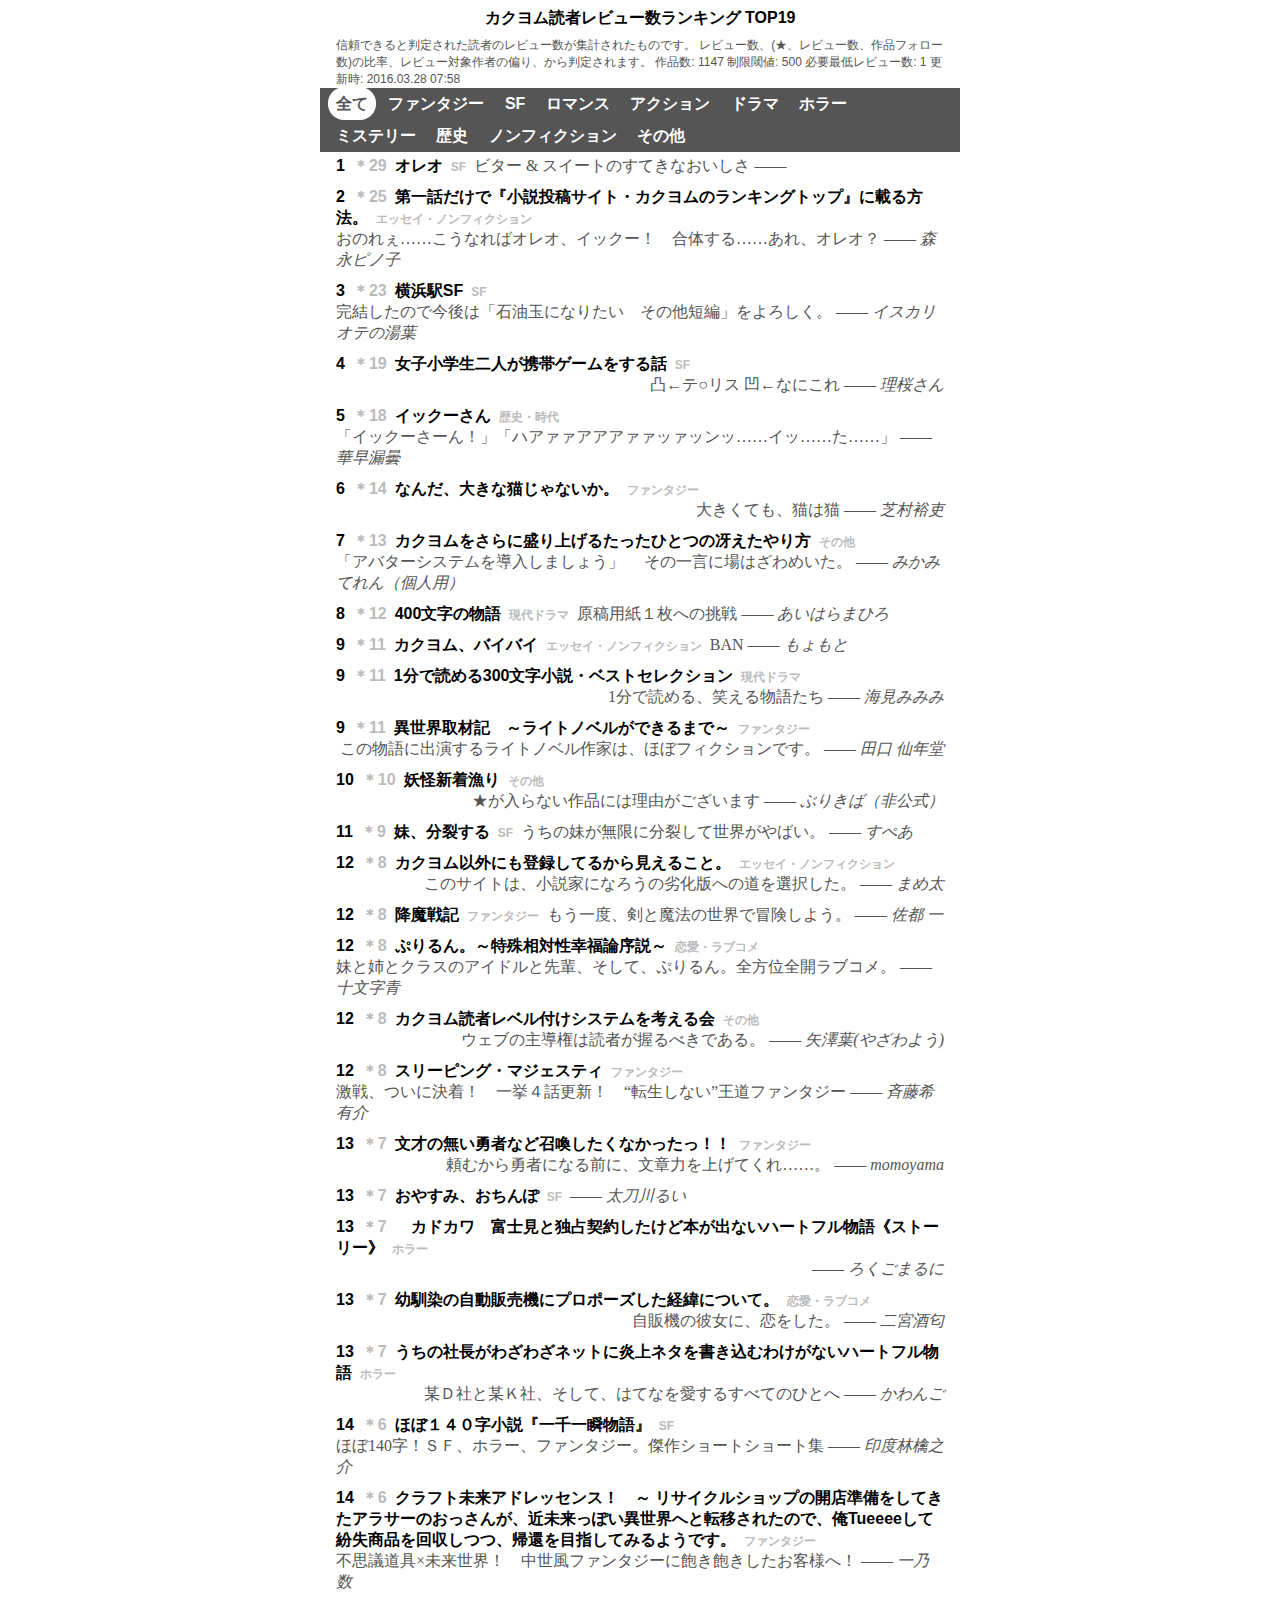
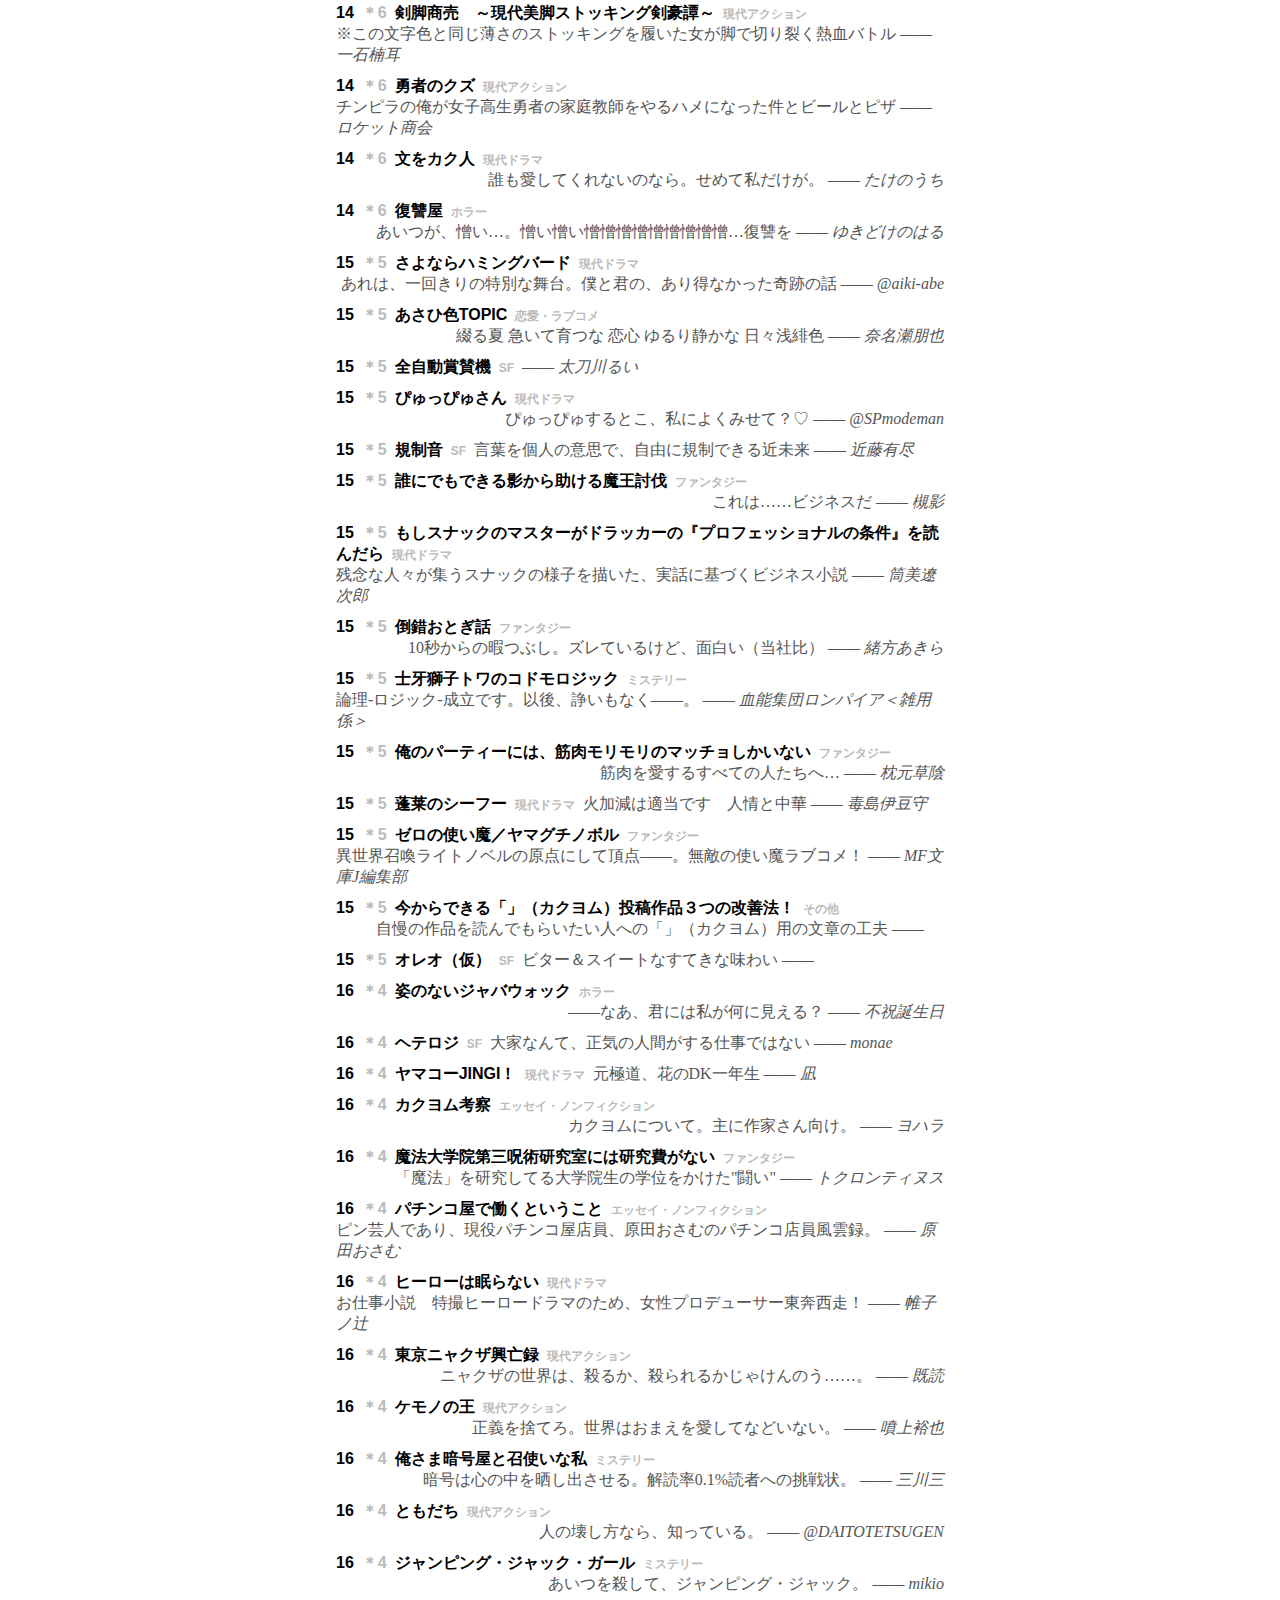
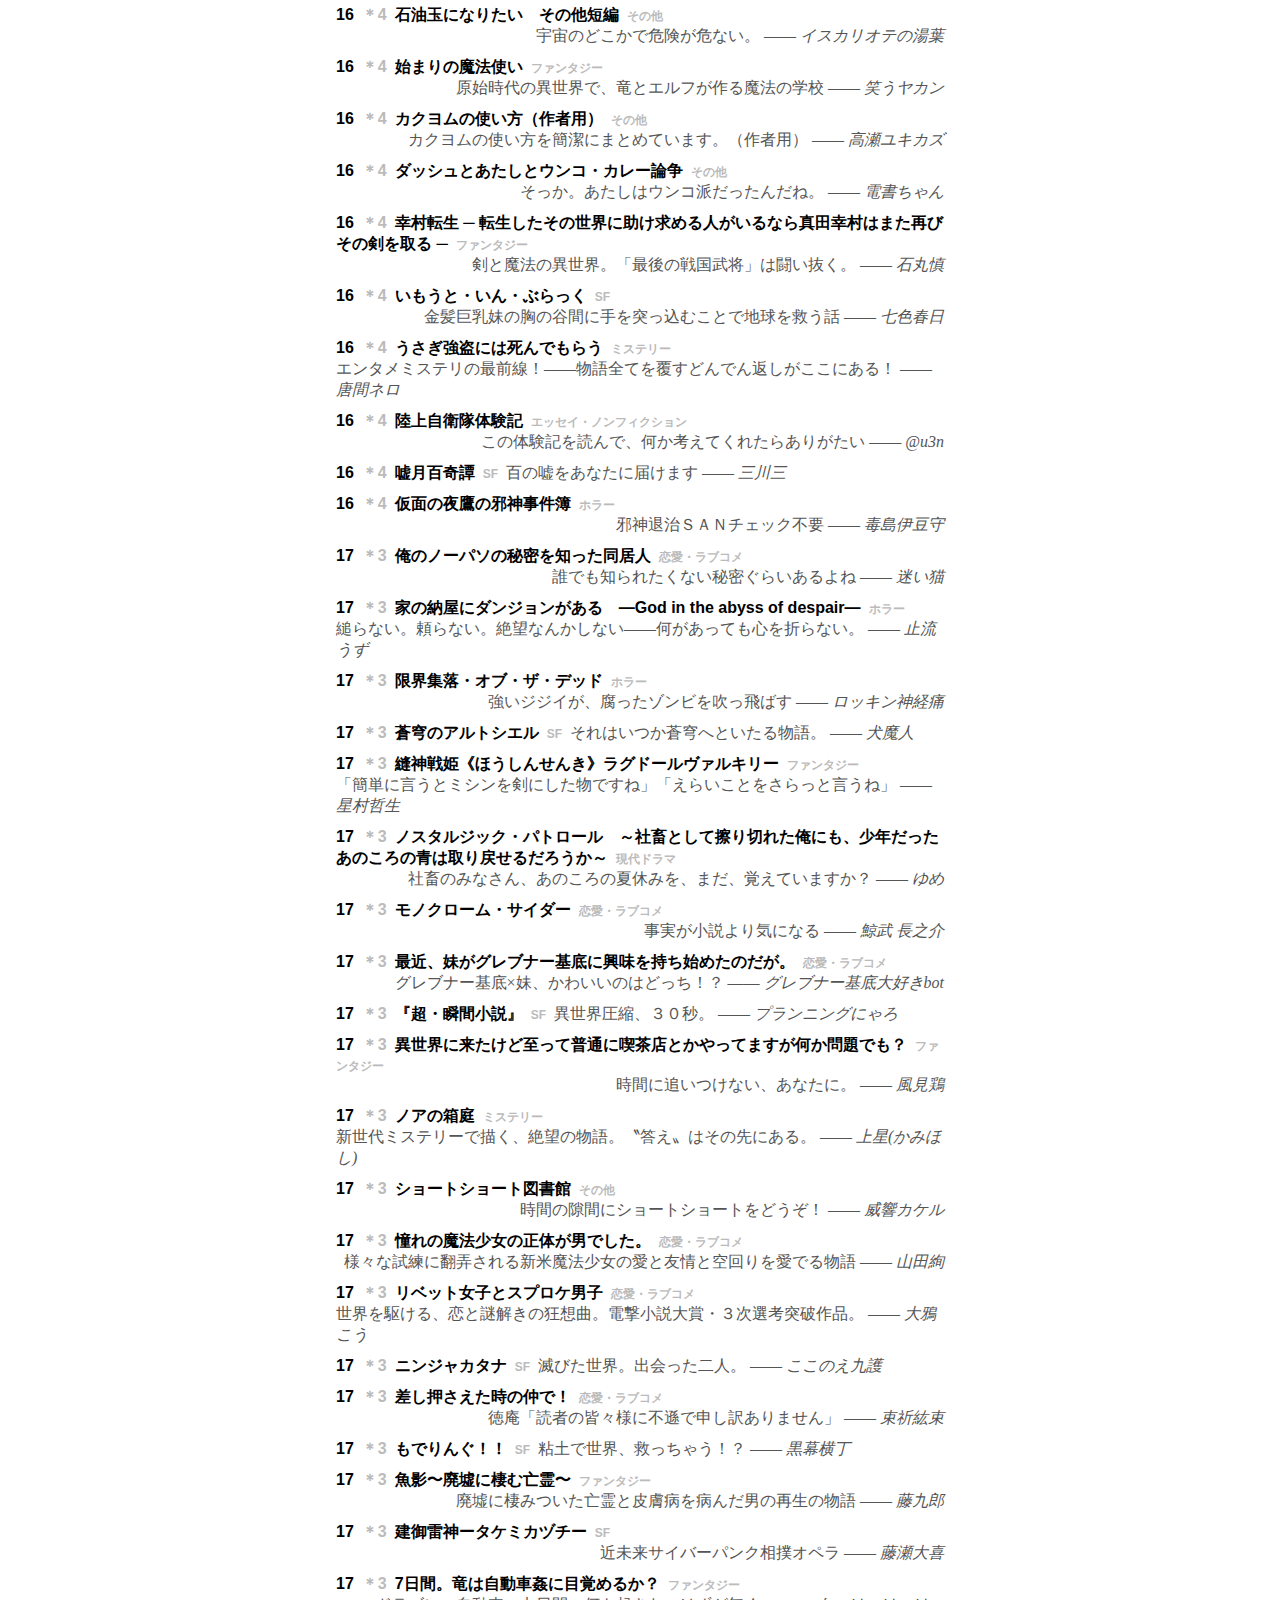
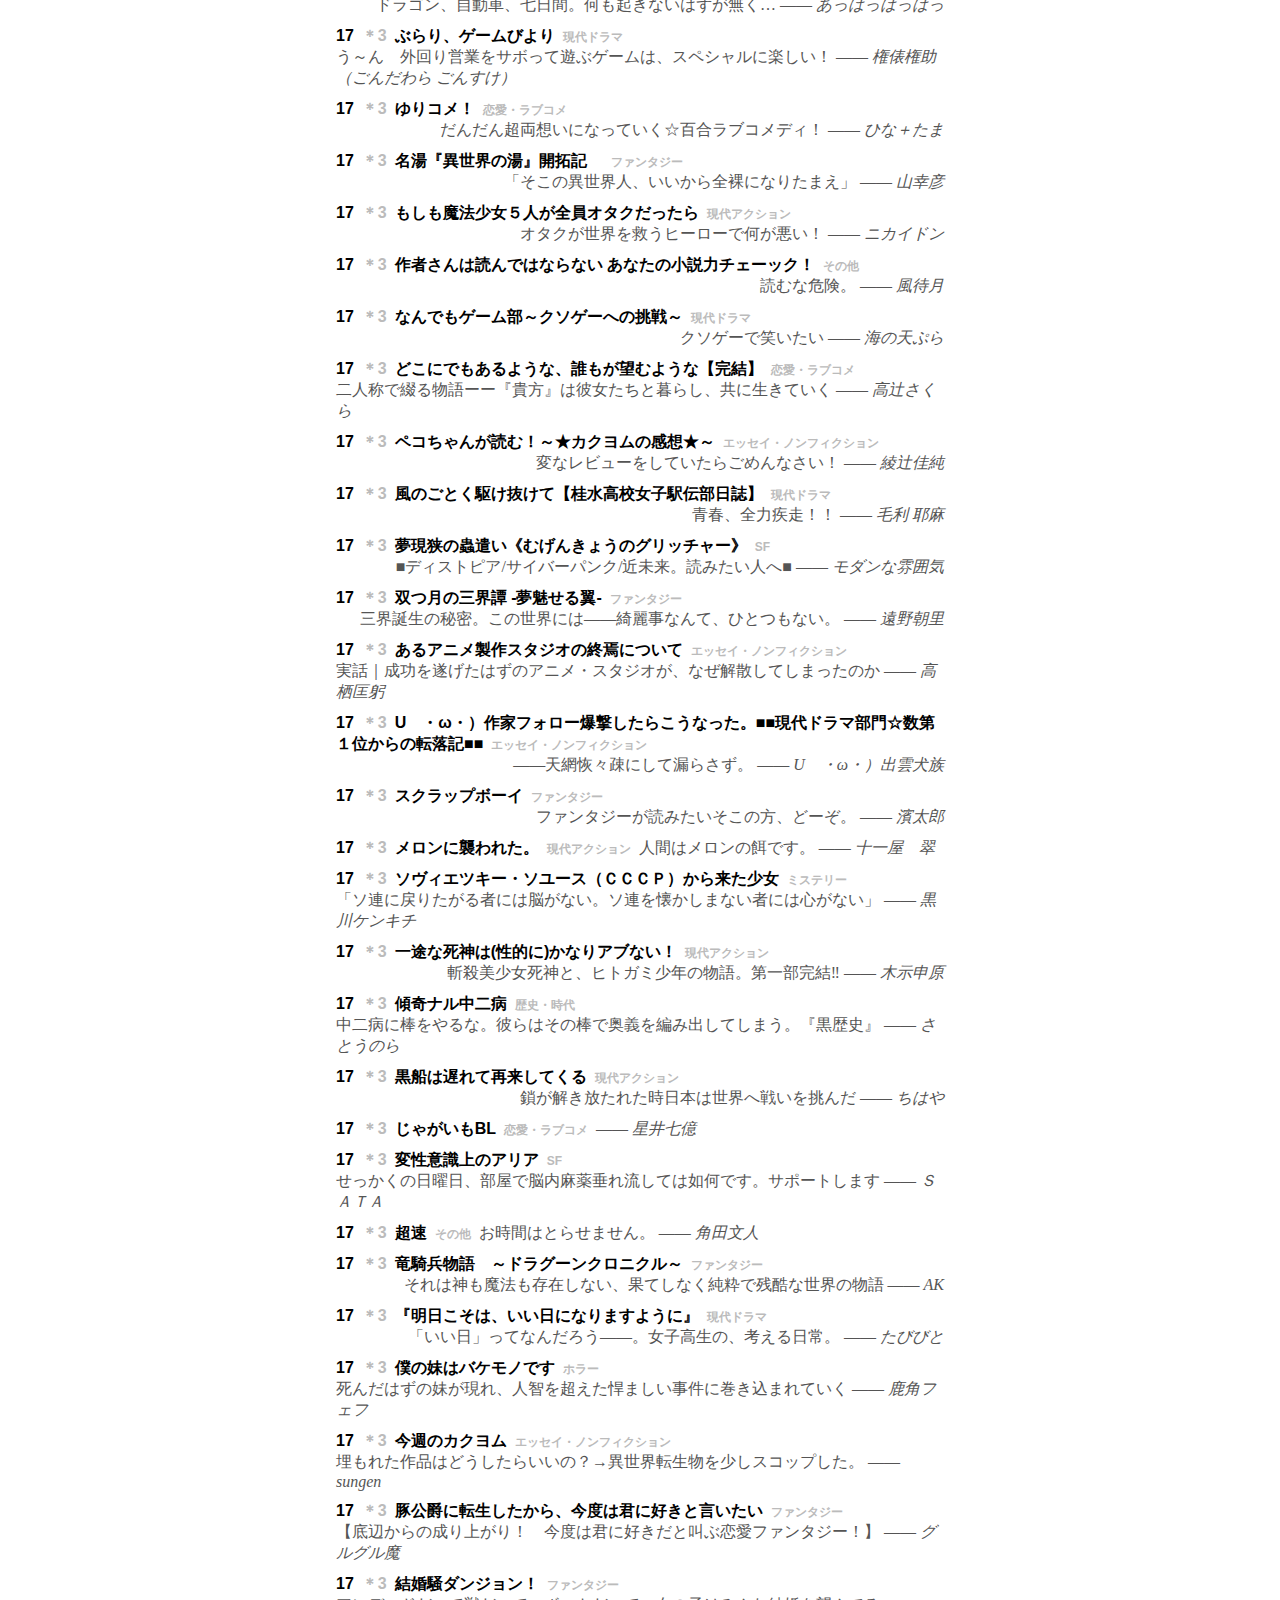
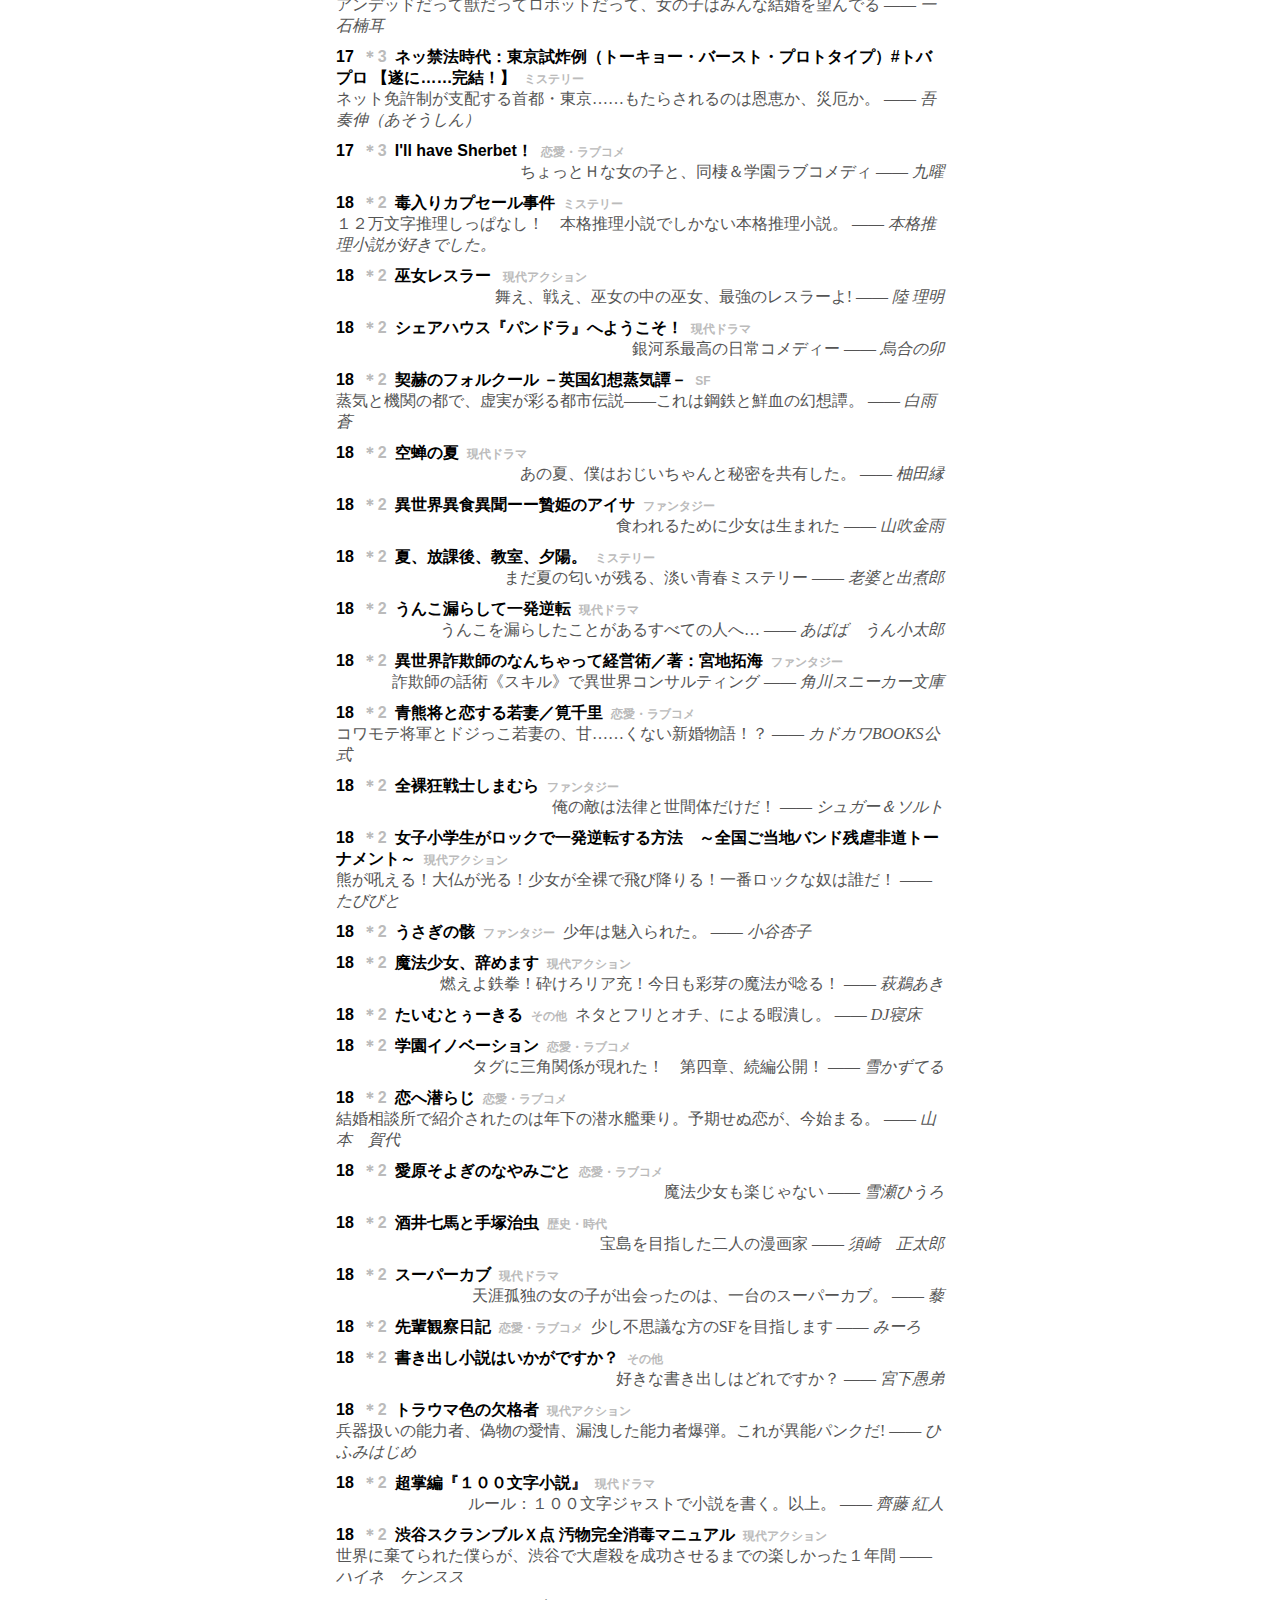
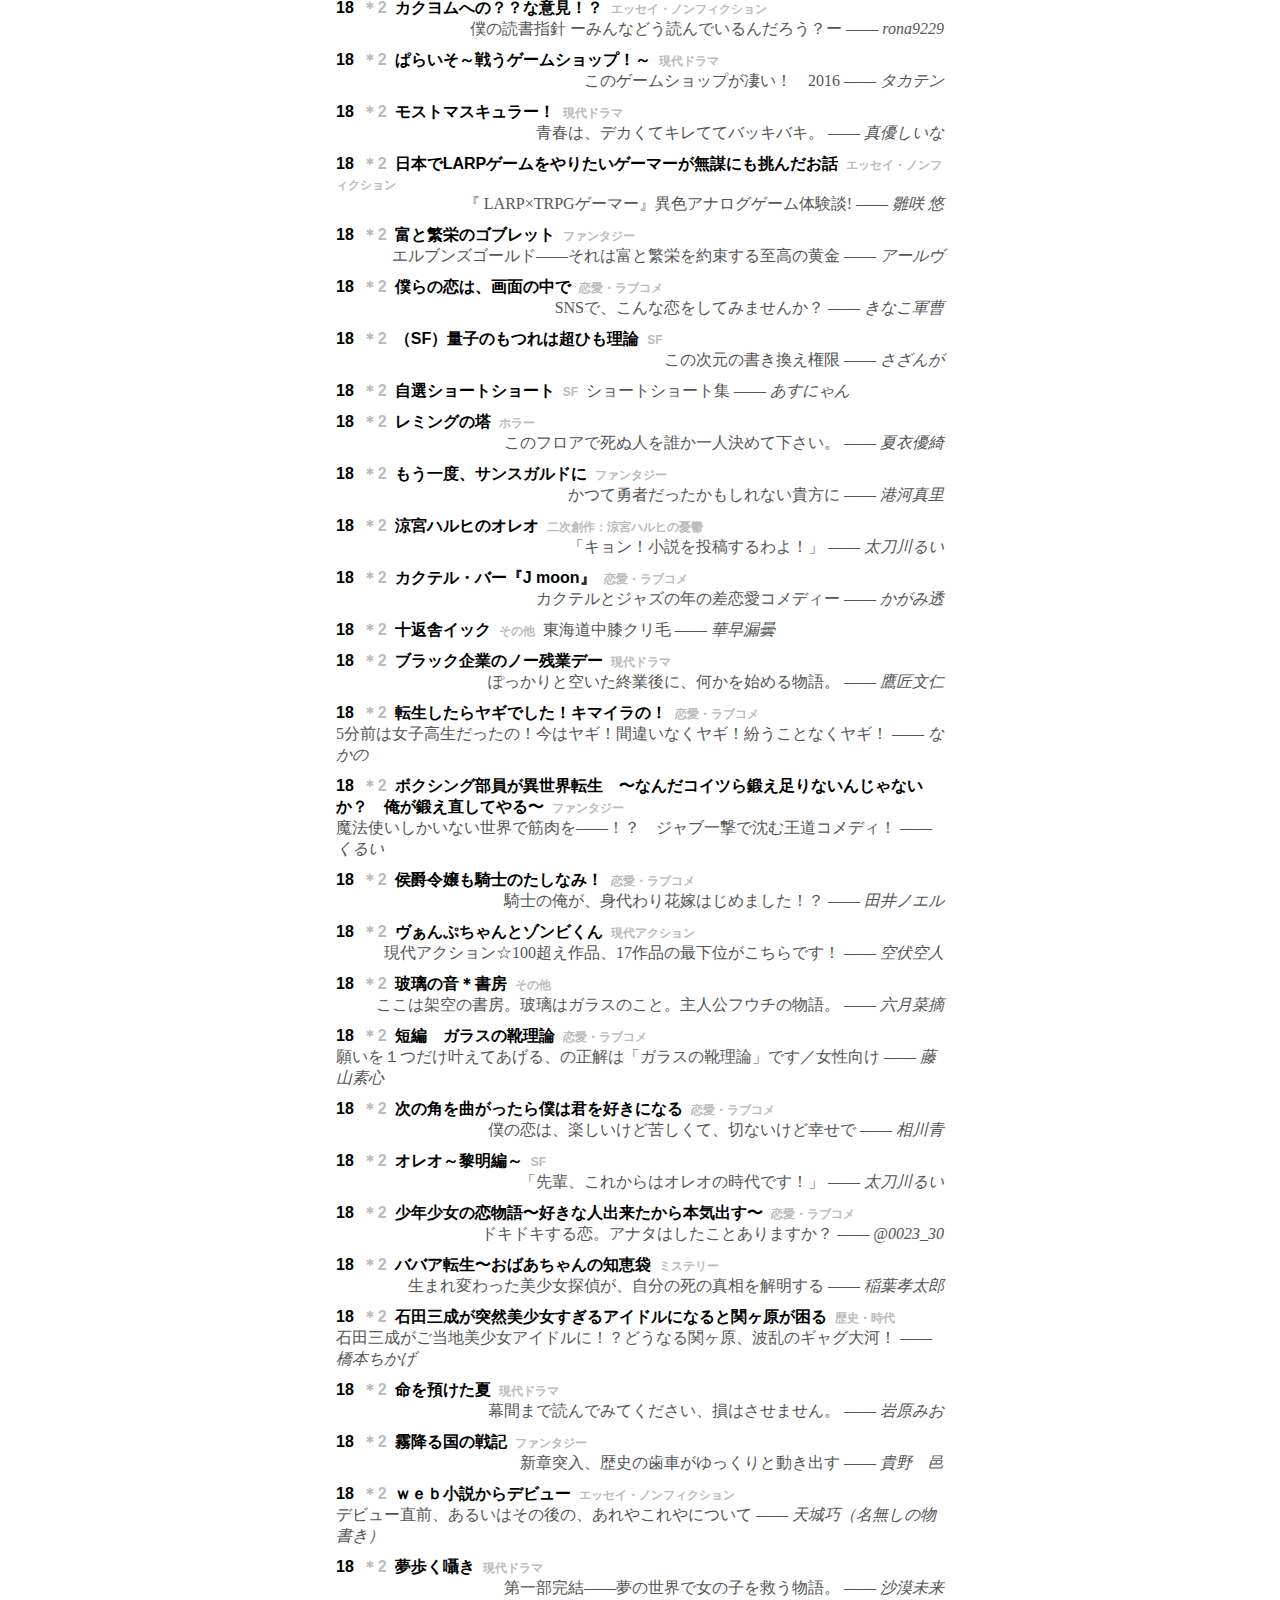
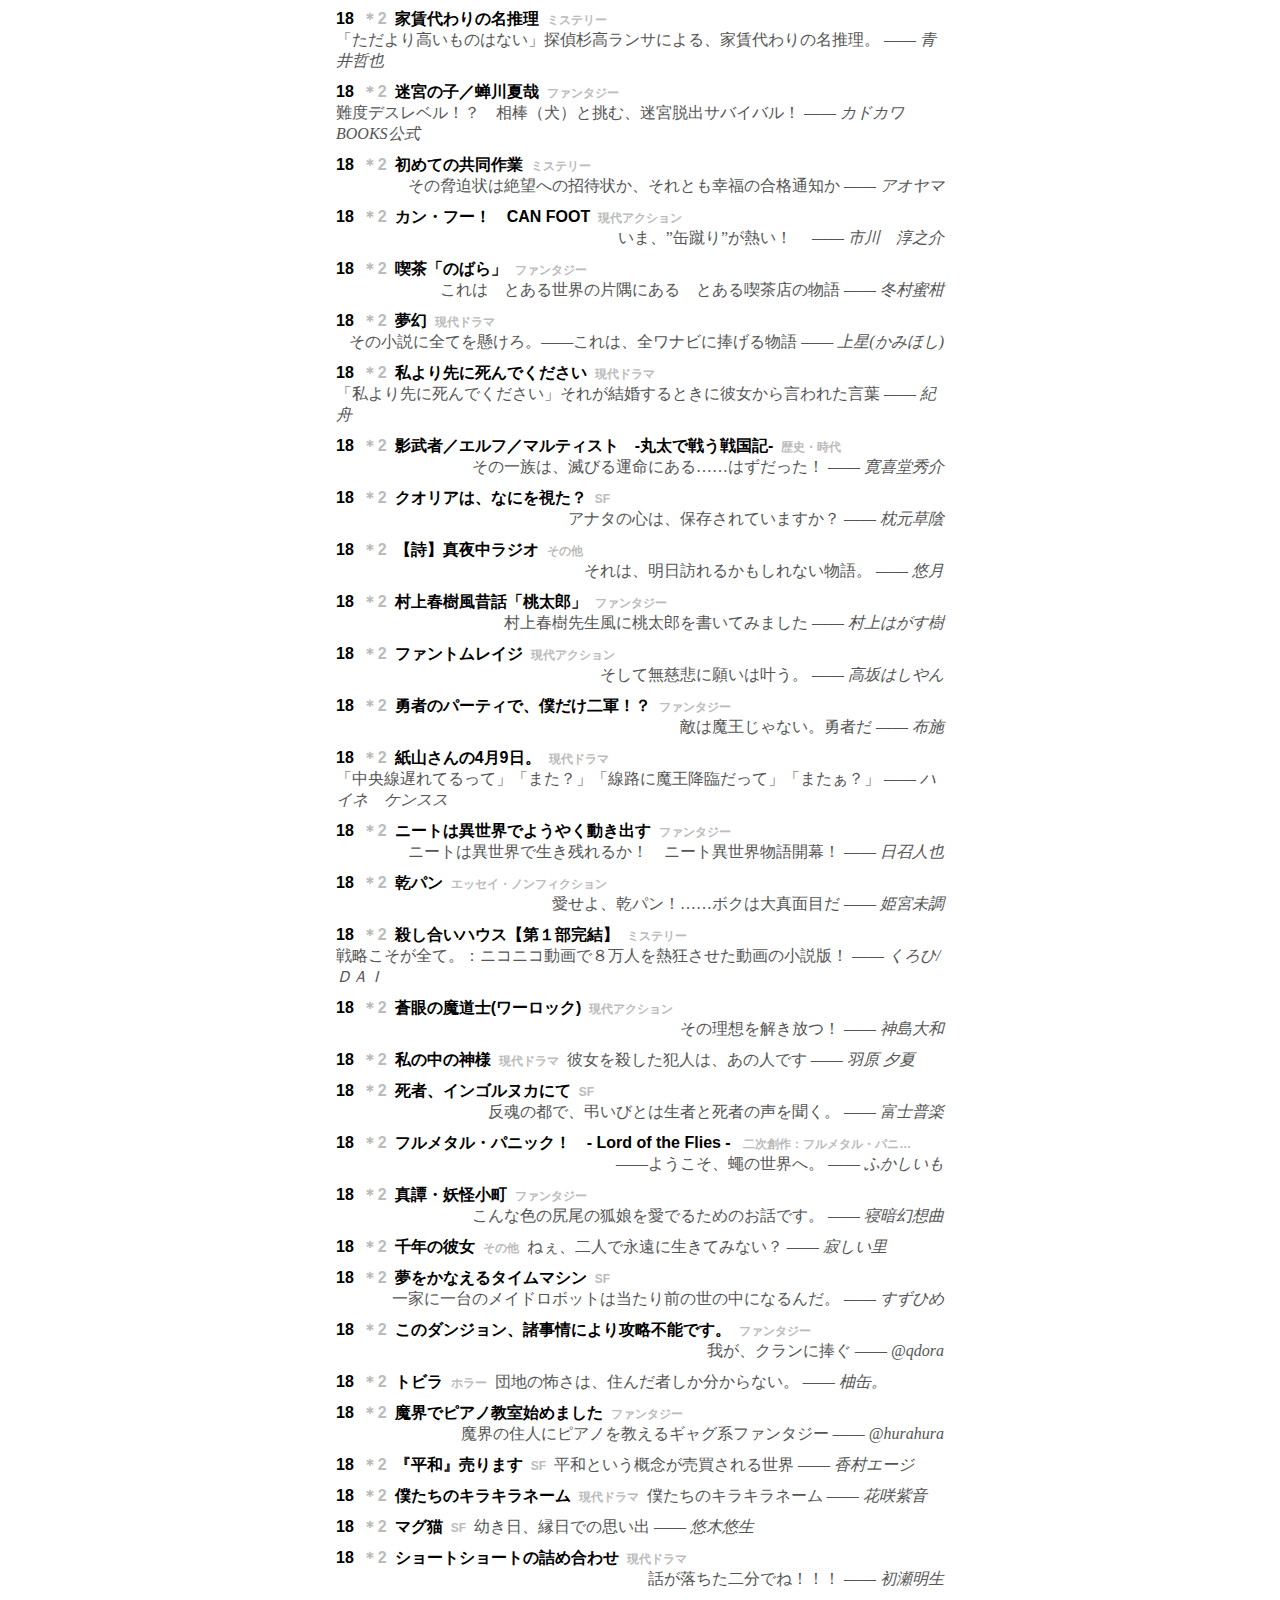
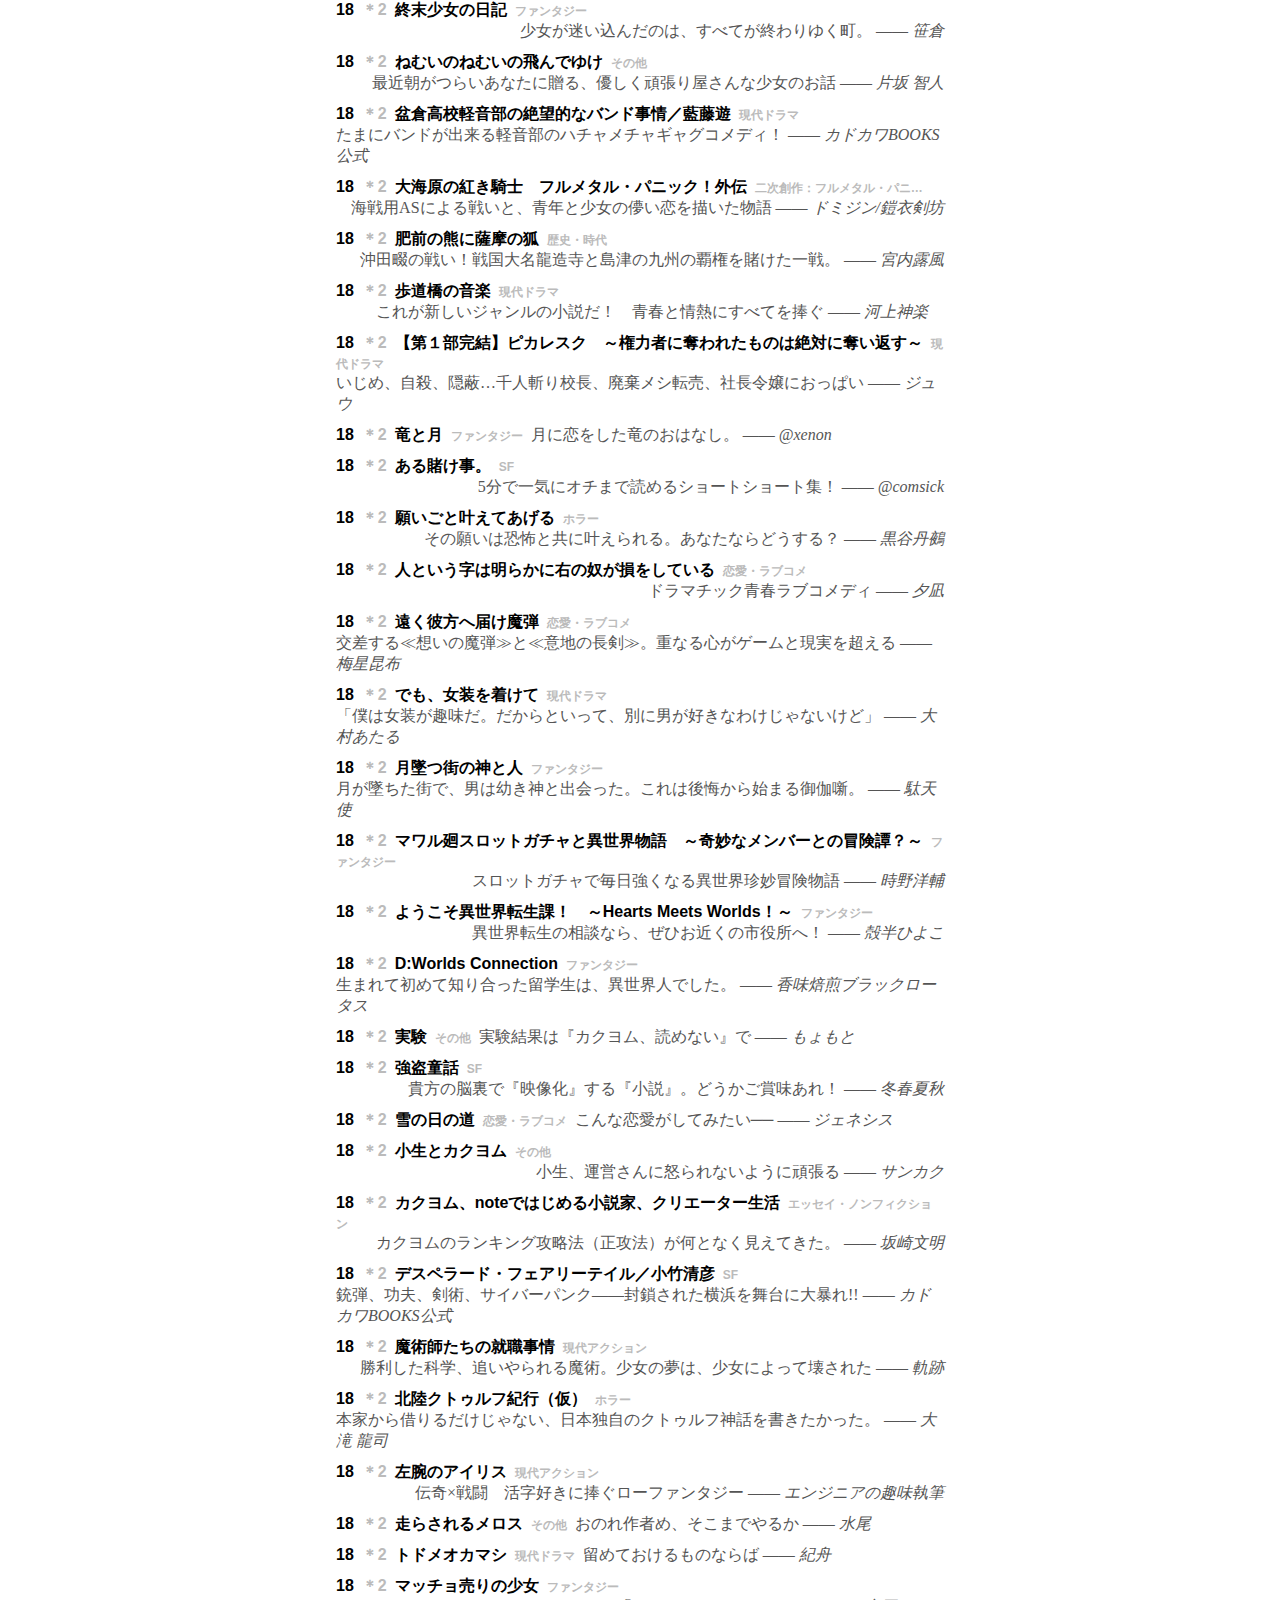
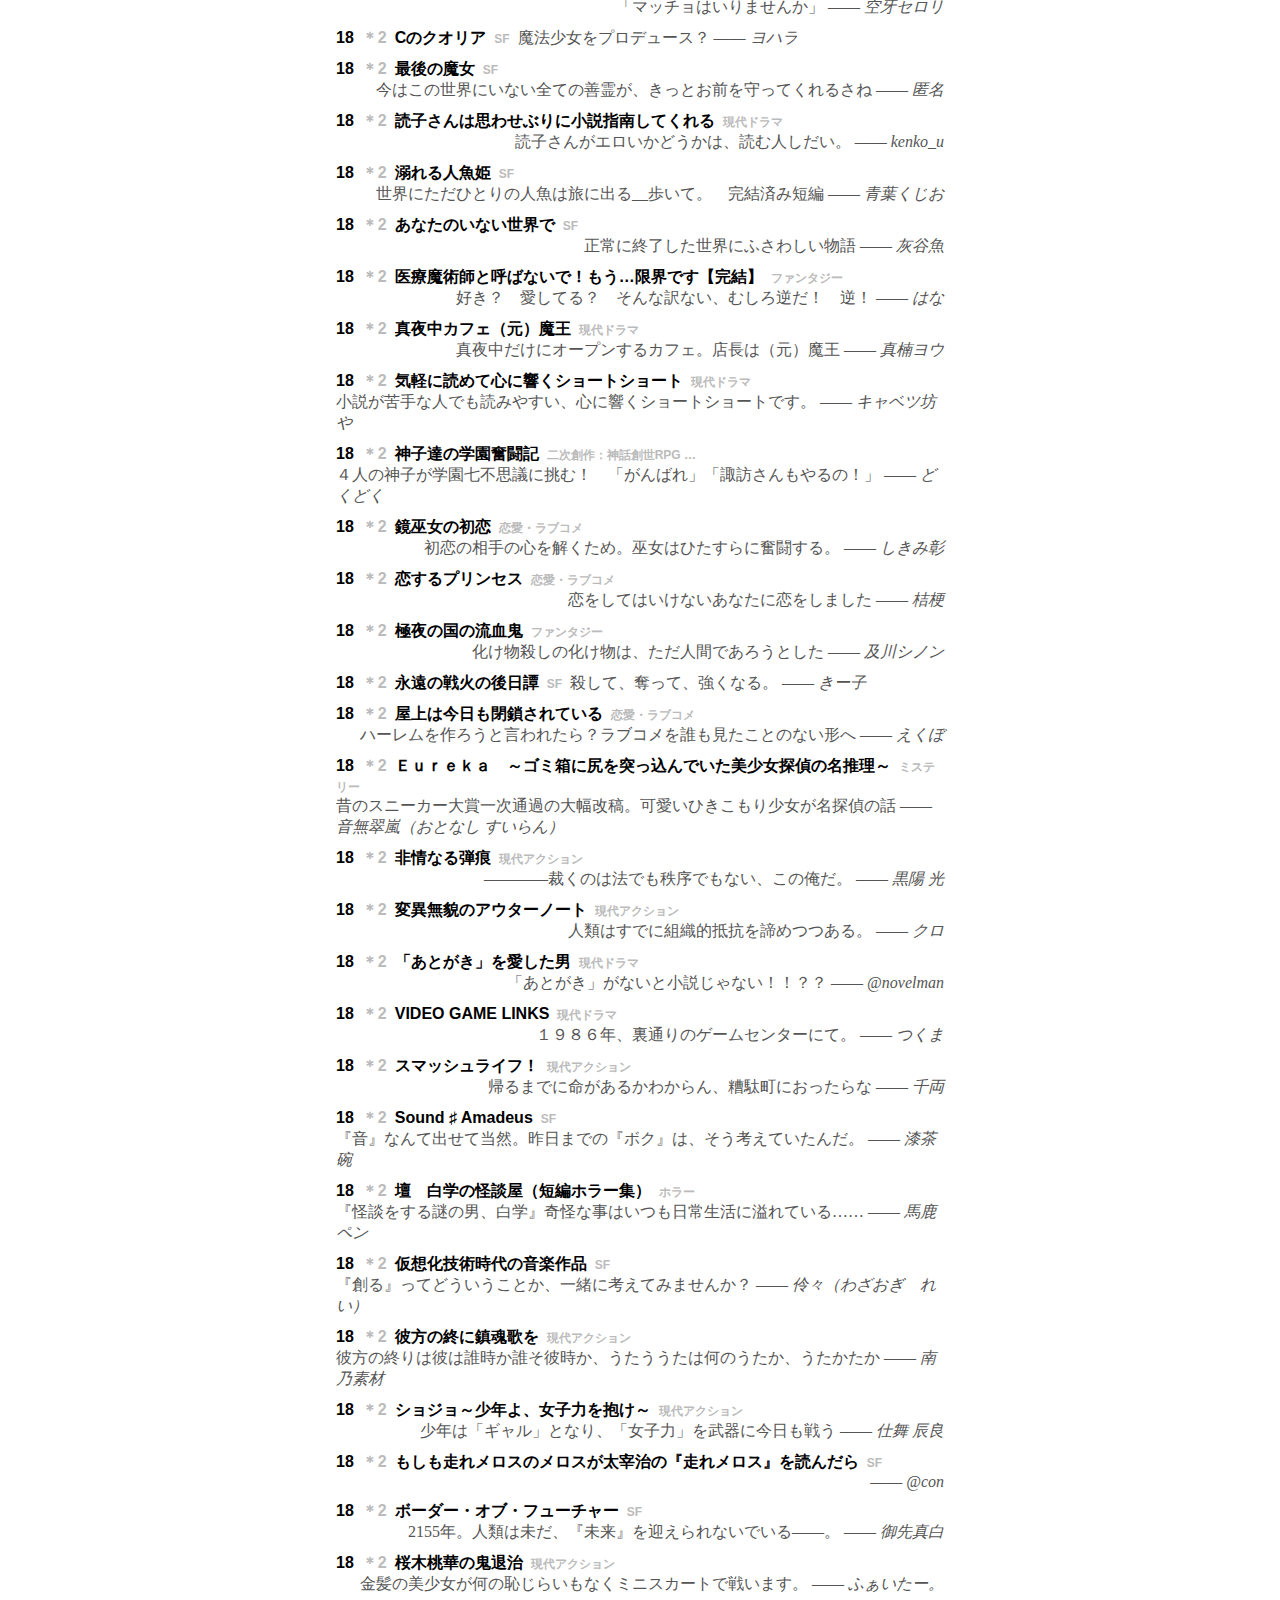
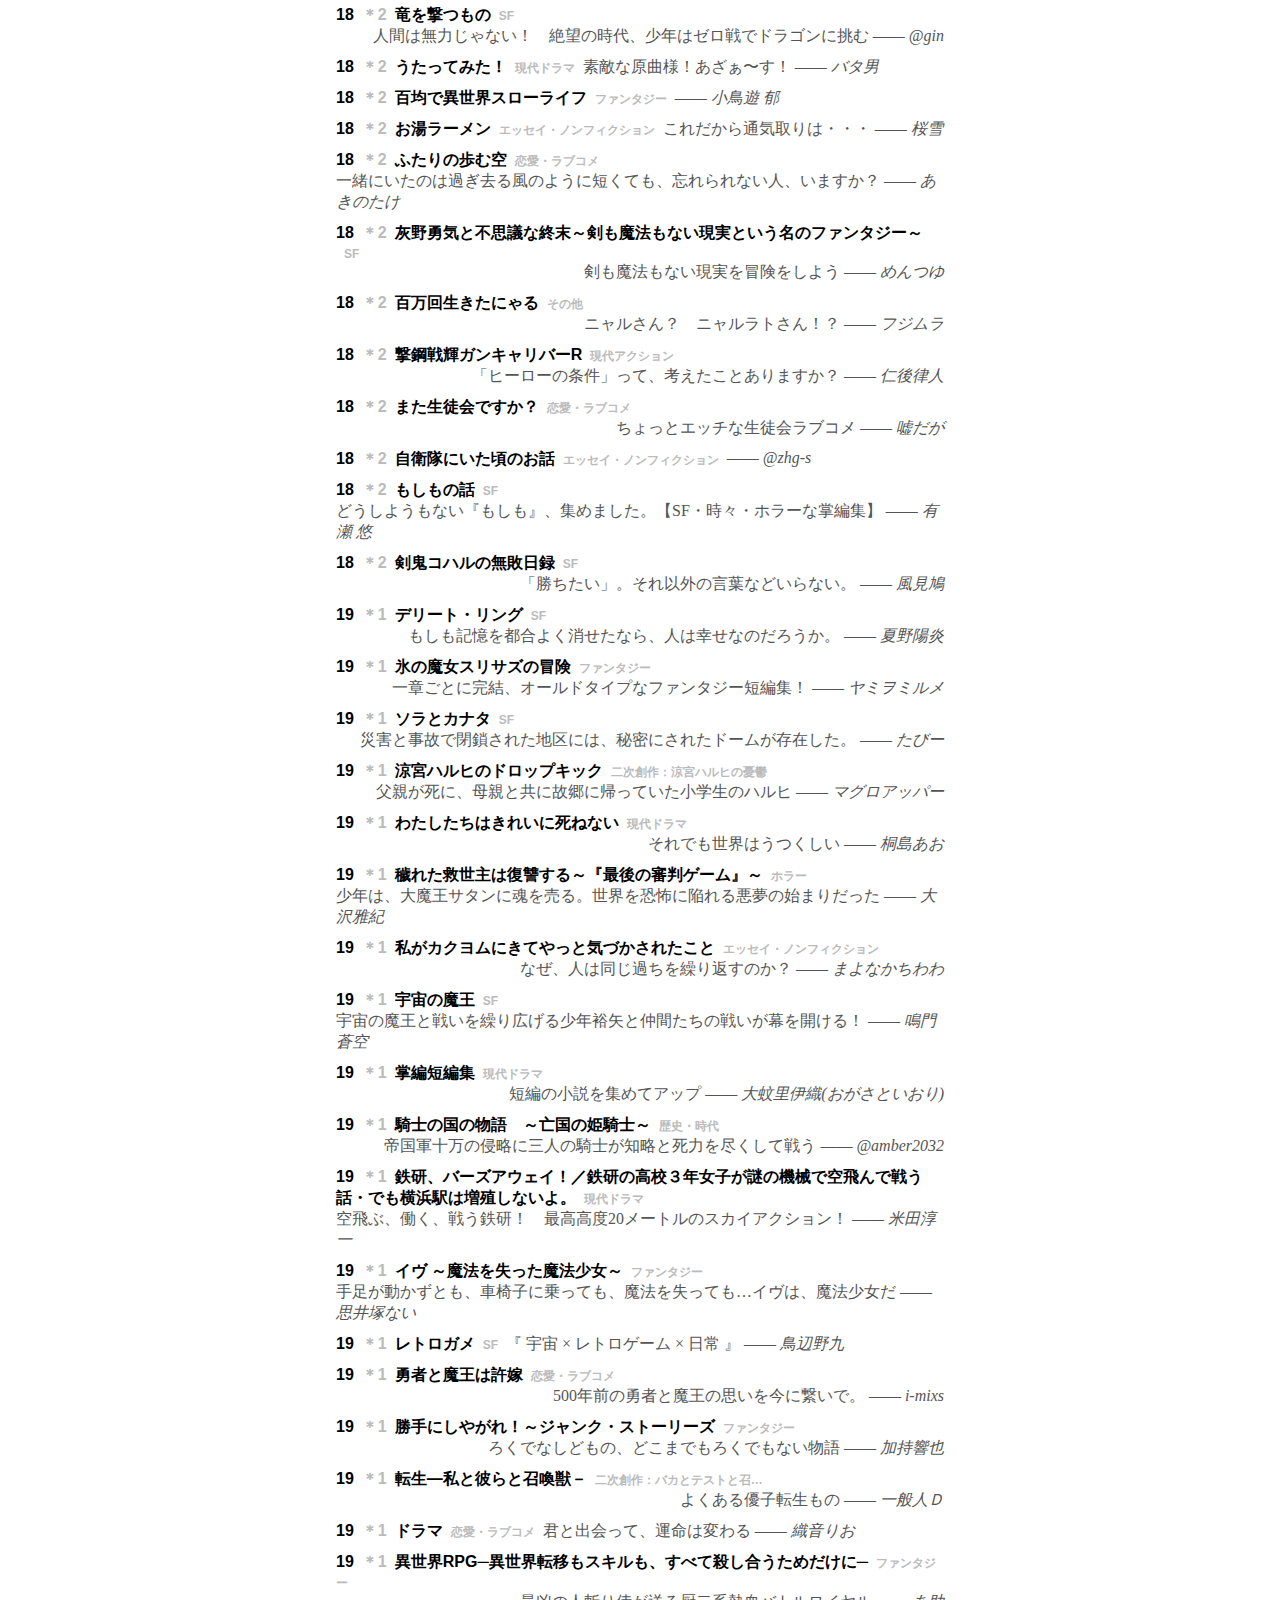
==== commit 5d53cf04: "update" ====
--- a/index.html
+++ b/index.html
@@ -8,10 +8,10 @@
 <meta name="twitter:description" content="信頼できると判定された読者のレビュー数が集計されたものです。">
 <link rel="stylesheet" type="text/css" href="./top.css">
 <title>カクヨム読者レビュー数ランキング</title></head><body>
-    <div id="title">カクヨム読者レビュー数ランキング TOP18</div>
+    <div id="title">カクヨム読者レビュー数ランキング TOP19</div>
     <div id="desc">信頼できると判定された読者のレビュー数が集計されたものです。 
     レビュー数、(★、レビュー数、作品フォロー数)の比率、レビュー対象作者の偏り、から判定されます。 
-    作品数: 1090 制限閾値: 500 必要最低レビュー数: 1 更新時: 2016.03.26 23:53</div>
+    作品数: 1147 制限閾値: 500 必要最低レビュー数: 1 更新時: 2016.03.28 07:58</div>
     <div id="genres">
         <input type="radio" name="genre" id="genre_all" onclick="changeGenre(this)" checked>
         <label for="genre_all">全て</label>
@@ -40,7 +40,7 @@
     <div class="entry genre_sf">
         <input type="checkbox" id="1177354054880427843">
         <label class="work" for="1177354054880427843">
-            <span class="desc"><span class="rank">1</span><span class="star">＊28</span><span class="title">オレオ</span><span class="genre">SF</span></span>
+            <span class="desc"><span class="rank">1</span><span class="star">＊29</span><span class="title">オレオ</span><span class="genre">SF</span></span>
             <span class="copy">ビター &amp; スイートのすてきなおいしさ <span class="author">―― ﻿</span></span>
         </label>
         <div class="reviews"><a href="https://kakuyomu.jp/works/1177354054880427843" target="_blank">
@@ -69,11 +69,15 @@
         	
             <span class="review">マルセル・デュシャン？ <span class="reviewer">―― @0078</span></span>
         	
+            <span class="review">最早、誰もコレを超える事は出来ない…… <span class="reviewer">――  </span></span>
+        	
+            <span class="review">オレオ、増えよ、星を満ちよ <span class="reviewer">―― 猫の手にゃん太</span></span>
+        	
             <span class="review">読むことの究極形 <span class="reviewer">―― 空色道歌</span></span>
         	
             <span class="review">いやはや、なんとも <span class="reviewer">―― ESWAT</span></span>
         	
-            <span class="review">最早、誰もコレを超える事は出来ない…… <span class="reviewer">――  </span></span>
+            <span class="review">な… <span class="reviewer">―― まし真白</span></span>
         	
             <span class="review">オレオ買って来て食べながら見たい作品 <span class="reviewer">―― 鷹野　雪</span></span>
         	
@@ -83,17 +87,15 @@
         	
             <span class="review">オレオ <span class="reviewer">―― サザーランド山崎</span></span>
         	
-            <span class="review">な… <span class="reviewer">―― まし真白</span></span>
-        	
             <span class="review">久しぶりに爆笑したこの『小説』 <span class="reviewer">―― 土門</span></span>
         	
-            <span class="review">この作品が生まれた奇跡に感謝する <span class="reviewer">―― ＞</span></span>
-        	
             <span class="review">カクヨム黎明期の記念碑 <span class="reviewer">―― @haruurara</span></span>
         	
             <span class="review">なんてこった・・・ <span class="reviewer">―― もやっと田中</span></span>
         	
             <span class="review">オレオについて考察してみよう。 <span class="reviewer">―― arika</span></span>
+        	
+            <span class="review">この作品が生まれた奇跡に感謝する <span class="reviewer">―― —</span></span>
         	
             <span class="review">俳句や短歌に適した仕様 <span class="reviewer">―― @kamayan1192</span></span>
         	
@@ -107,7 +109,7 @@
     <div class="entry genre_nonfiction">
         <input type="checkbox" id="1177354054880494268">
         <label class="work" for="1177354054880494268">
-            <span class="desc"><span class="rank">2</span><span class="star">＊23</span><span class="title">第一話だけで『小説投稿サイト・カクヨムのランキングトップ』に載る方法。</span><span class="genre">エッセイ・ノンフィクション</span></span>
+            <span class="desc"><span class="rank">2</span><span class="star">＊25</span><span class="title">第一話だけで『小説投稿サイト・カクヨムのランキングトップ』に載る方法。</span><span class="genre">エッセイ・ノンフィクション</span></span>
             <span class="copy">おのれぇ……こうなればオレオ、イックー！　合体する……あれ、オレオ？ <span class="author">―― 森永ピノ子</span></span>
         </label>
         <div class="reviews"><a href="https://kakuyomu.jp/works/1177354054880494268" target="_blank">
@@ -116,6 +118,8 @@
         	
             <span class="review">もはやすごいしか……。 <span class="reviewer">―― 深海灯</span></span>
         	
+            <span class="review">考えさせられました。 <span class="reviewer">―― 熾（おき）</span></span>
+        	
             <span class="review">愛ある指摘 <span class="reviewer">―― 樹以　空人（じゅい　からと）</span></span>
         	
             <span class="review">カクヨムやべぇよ <span class="reviewer">―― 虎尾伴内</span></span>
@@ -132,9 +136,11 @@
         	
             <span class="review">真面目に書いてる人のためにも <span class="reviewer">―― 絢香(読む専)</span></span>
         	
+            <span class="review">結論。何の為に小説を上げるのか？ <span class="reviewer">――  </span></span>
+        	
+            <span class="review">スタートダッシュで転んでそのままヘッドスピンで回っている感じ。 <span class="reviewer">―― 猫の手にゃん太</span></span>
+        	
             <span class="review">わかりやすい考察エッセイ <span class="reviewer">―― ESWAT</span></span>
-        	
-            <span class="review">結論。何の為に小説を上げるのか？ <span class="reviewer">――  </span></span>
         	
             <span class="review">矛盾 <span class="reviewer">―― 春日園</span></span>
         	
@@ -164,8 +170,8 @@
     <div class="entry genre_sf">
         <input type="checkbox" id="4852201425154905871">
         <label class="work" for="4852201425154905871">
-            <span class="desc"><span class="rank">3</span><span class="star">＊21</span><span class="title">横浜駅SF</span><span class="genre">SF</span></span>
-            <span class="copy">横浜駅が自己増殖して日本列島を覆い尽くす未来小説。 <span class="author">―― イスカリオテの湯葉</span></span>
+            <span class="desc"><span class="rank">3</span><span class="star">＊23</span><span class="title">横浜駅SF</span><span class="genre">SF</span></span>
+            <span class="copy">完結したので今後は「石油玉になりたい　その他短編」をよろしく。 <span class="author">―― イスカリオテの湯葉</span></span>
         </label>
         <div class="reviews"><a href="https://kakuyomu.jp/works/4852201425154905871" target="_blank">
         	
@@ -183,6 +189,8 @@
         	
             <span class="review">一撃必殺のキャッチフレーズ <span class="reviewer">―― 天酒之瓢</span></span>
         	
+            <span class="review">こういうシンプルな面白さが欲しかった <span class="reviewer">―― @nagoyas</span></span>
+        	
             <span class="review">これは新しいSFだ <span class="reviewer">―― いより</span></span>
         	
             <span class="review">作者の発想力に脱帽 <span class="reviewer">―― 無の境地</span></span>
@@ -198,6 +206,8 @@
             <span class="review">増殖する駅とは―― <span class="reviewer">―― @watarrr</span></span>
         	
             <span class="review">あらすじが既に面白い、横浜駅に行きたくなりましたッッッ！！ <span class="reviewer">―― スギノコ</span></span>
+        	
+            <span class="review">うん…？ <span class="reviewer">―― まし真白</span></span>
         	
             <span class="review">面白い！ <span class="reviewer">―― サザーランド山崎</span></span>
         	
@@ -217,7 +227,7 @@
     <div class="entry genre_sf">
         <input type="checkbox" id="1177354054880285310">
         <label class="work" for="1177354054880285310">
-            <span class="desc"><span class="rank">4</span><span class="star">＊18</span><span class="title">女子小学生二人が携帯ゲームをする話</span><span class="genre">SF</span></span>
+            <span class="desc"><span class="rank">4</span><span class="star">＊19</span><span class="title">女子小学生二人が携帯ゲームをする話</span><span class="genre">SF</span></span>
             <span class="copy">凸←テ○リス 凹←なにこれ <span class="author">―― 理桜さん</span></span>
         </label>
         <div class="reviews"><a href="https://kakuyomu.jp/works/1177354054880285310" target="_blank">
@@ -237,6 +247,8 @@
             <span class="review">ひわーい にツボった <span class="reviewer">―― @aoimimori</span></span>
         	
             <span class="review">うーん、上手いなぁ <span class="reviewer">―― @yarare</span></span>
+        	
+            <span class="review">ネット小説らしい遊び心にひかれる <span class="reviewer">―― @nagoyas</span></span>
         	
             <span class="review">これはいい… <span class="reviewer">―― 無の境地</span></span>
         	
@@ -264,7 +276,7 @@
     <div class="entry genre_history">
         <input type="checkbox" id="1177354054880483251">
         <label class="work" for="1177354054880483251">
-            <span class="desc"><span class="rank">5</span><span class="star">＊17</span><span class="title">イックーさん</span><span class="genre">歴史・時代</span></span>
+            <span class="desc"><span class="rank">5</span><span class="star">＊18</span><span class="title">イックーさん</span><span class="genre">歴史・時代</span></span>
             <span class="copy">「イックーさーん！」「ハアァァアアアァァッァッンッ……イッ……た……」 <span class="author">―― 華早漏曇</span></span>
         </label>
         <div class="reviews"><a href="https://kakuyomu.jp/works/1177354054880483251" target="_blank">
@@ -287,11 +299,13 @@
         	
             <span class="review">面白かった <span class="reviewer">―― @yukinn</span></span>
         	
+            <span class="review">くっそｗｗｗｗ <span class="reviewer">―― 猫の手にゃん太</span></span>
+        	
+            <span class="review">これは… <span class="reviewer">―― まし真白</span></span>
+        	
             <span class="review">作者一番頭が柔らかい一休さん <span class="reviewer">―― 鷹野　雪</span></span>
         	
             <span class="review">こんなん笑うわ！――深夜ラジオを聞いているようなバカバカしさと心地良さ <span class="reviewer">―― 七瀬夏扉</span></span>
-        	
-            <span class="review">これは… <span class="reviewer">―― まし真白</span></span>
         	
             <span class="review">さあ、大きな声で朗読せよ！ <span class="reviewer">―― 田辺</span></span>
         	
@@ -328,9 +342,9 @@
         	
             <span class="review">大きな猫と、高祖父と僕 <span class="reviewer">―― @ha-rumi</span></span>
         	
+            <span class="review">さすがの筆力です。 <span class="reviewer">―― 仮巣恵司</span></span>
+        	
             <span class="review">優しくて楽しくて可笑しくて優しいお話 <span class="reviewer">―― 秋保 千代子</span></span>
-        	
-            <span class="review">さすがの筆力です。 <span class="reviewer">―― 仮巣恵司</span></span>
         	
             <span class="review">文章は魅力的 <span class="reviewer">―― @haruurara</span></span>
         	
@@ -385,7 +399,7 @@
     <div class="entry genre_drama">
         <input type="checkbox" id="4852201425155006655">
         <label class="work" for="4852201425155006655">
-            <span class="desc"><span class="rank">7</span><span class="star">＊13</span><span class="title">400文字の物語</span><span class="genre">現代ドラマ</span></span>
+            <span class="desc"><span class="rank">8</span><span class="star">＊12</span><span class="title">400文字の物語</span><span class="genre">現代ドラマ</span></span>
             <span class="copy">原稿用紙１枚への挑戦 <span class="author">―― あいはらまひろ</span></span>
         </label>
         <div class="reviews"><a href="https://kakuyomu.jp/works/4852201425155006655" target="_blank">
@@ -394,8 +408,6 @@
         	
             <span class="review">400文字の芸術 <span class="reviewer">―― きの</span></span>
         	
-            <span class="review">参考になりました！ <span class="reviewer">―― 蒔苗昌彦</span></span>
-        	
             <span class="review">わんこそばのようだ <span class="reviewer">―― 虎尾伴内</span></span>
         	
             <span class="review">面白い制約！ <span class="reviewer">―― 無の境地</span></span>
@@ -404,10 +416,10 @@
         	
             <span class="review">通勤通学におススメの掌編集！ <span class="reviewer">―― 七瀬夏扉</span></span>
         	
+            <span class="review">読みやすいです！ <span class="reviewer">―― Aoi</span></span>
+        	
             <span class="review">一瞬で読める <span class="reviewer">―― @kuma69</span></span>
         	
-            <span class="review">読みやすいです！ <span class="reviewer">―― Aoi</span></span>
-        	
             <span class="review">変な例えだが <span class="reviewer">―― @vel</span></span>
         	
             <span class="review">芸術をみた <span class="reviewer">―― 星埜銀杏</span></span>
@@ -415,6 +427,39 @@
             <span class="review">400文字でおとされる。 <span class="reviewer">―― みれにん</span></span>
         	
             <span class="review">★★★僅か400文字による無限の可能性 <span class="reviewer">―― 藤浪保</span></span>
+        	
+        </a></div>
+    </div>
+    
+    <div class="entry genre_nonfiction">
+        <input type="checkbox" id="1177354054880305970">
+        <label class="work" for="1177354054880305970">
+            <span class="desc"><span class="rank">9</span><span class="star">＊11</span><span class="title">カクヨム、バイバイ</span><span class="genre">エッセイ・ノンフィクション</span></span>
+            <span class="copy">BAN <span class="author">―― もょもと</span></span>
+        </label>
+        <div class="reviews"><a href="https://kakuyomu.jp/works/1177354054880305970" target="_blank">
+        	
+            <span class="review">有り難し考察 <span class="reviewer">―― 秋澤</span></span>
+        	
+            <span class="review">びびりました。 <span class="reviewer">―― cosa</span></span>
+        	
+            <span class="review">質のいい作品が読めるように、改善してほしいものですね <span class="reviewer">―― 宮島ジョー</span></span>
+        	
+            <span class="review">書き手と運営とのどうしようもなく埋められなかった谷 <span class="reviewer">―― 逢坂ソフナ</span></span>
+        	
+            <span class="review">運営が言う表現の自由とはいったい？ <span class="reviewer">―― 猫の手にゃん太</span></span>
+        	
+            <span class="review">わかりやすいカクヨムの歴史と考察 <span class="reviewer">―― ESWAT</span></span>
+        	
+            <span class="review">分かりやすいカクヨムの歴史 <span class="reviewer">―― スギノコ</span></span>
+        	
+            <span class="review">さくっと分かるカクヨムの歴史 <span class="reviewer">―― もやっと田中</span></span>
+        	
+            <span class="review">カクヨムの現在を的確に批評している <span class="reviewer">―― @kamayan1192</span></span>
+        	
+            <span class="review">オレオは消えて良い。 <span class="reviewer">―― Legacy</span></span>
+        	
+            <span class="review">カクヨムをより良いサイトにしたい <span class="reviewer">―― @cusinart</span></span>
         	
         </a></div>
     </div>
@@ -422,13 +467,11 @@
     <div class="entry genre_drama">
         <input type="checkbox" id="1177354054880580189">
         <label class="work" for="1177354054880580189">
-            <span class="desc"><span class="rank">8</span><span class="star">＊12</span><span class="title">1分で読める300文字小説・ベストセレクション</span><span class="genre">現代ドラマ</span></span>
+            <span class="desc"><span class="rank">9</span><span class="star">＊11</span><span class="title">1分で読める300文字小説・ベストセレクション</span><span class="genre">現代ドラマ</span></span>
             <span class="copy">1分で読める、笑える物語たち <span class="author">―― 海見みみみ</span></span>
         </label>
         <div class="reviews"><a href="https://kakuyomu.jp/works/1177354054880580189" target="_blank">
         	
-            <span class="review">ちょっぴりブラック。起承転結が明確なショートショート <span class="reviewer">―― 蒔苗昌彦</span></span>
-        	
             <span class="review">クスリありホロリあり　短編の宝庫 <span class="reviewer">―― 未沢静水</span></span>
         	
             <span class="review">もっともっと読みたくなる！ <span class="reviewer">―― プランニングにゃろ</span></span>
@@ -437,19 +480,19 @@
         	
             <span class="review">ショート好きですね。 <span class="reviewer">―― 沙紗（サシャ）</span></span>
         	
+            <span class="review">三百文字で全てがわかる <span class="reviewer">―― まし真白</span></span>
+        	
             <span class="review">ギフトボックスのようなバラエティに富んだ物語たち！ <span class="reviewer">―― 七瀬夏扉</span></span>
         	
-            <span class="review">三百文字で全てがわかる <span class="reviewer">―― まし真白</span></span>
-        	
             <span class="review">親父ギャグとは言わせない <span class="reviewer">―― tumugi</span></span>
         	
             <span class="review">こいつはやられたぜ。 <span class="reviewer">―― @vel</span></span>
         	
             <span class="review">短くてもお見事 <span class="reviewer">―― キャベツ坊や</span></span>
         	
-            <span class="review">★★★300字でも物語って成り立つんですね <span class="reviewer">―― 藤浪保</span></span>
-        	
             <span class="review">読者の胃に優しい！ <span class="reviewer">―― つじはねた</span></span>
+        	
+            <span class="review">★★300字でも物語は成り立つ <span class="reviewer">―― 藤浪保</span></span>
         	
         </a></div>
     </div>
@@ -468,14 +511,14 @@
         	
             <span class="review">面白い題材です <span class="reviewer">―― るし</span></span>
         	
+            <span class="review">ラノベ作家になるのも大変なんだなと <span class="reviewer">―― なか一</span></span>
+        	
+            <span class="review">この発想はなかったです！ ラノベ作家最強伝説始まる‼︎ <span class="reviewer">―― @sanpan</span></span>
+        	
+            <span class="review">ラノベ作家はなんでもする <span class="reviewer">―― ヤマタロー</span></span>
+        	
             <span class="review">「作家」を「ネタ」にした「ライトノベル」 <span class="reviewer">―― 梅田 つばめ</span></span>
         	
-            <span class="review">ラノベ作家になるのも大変なんだなと <span class="reviewer">―― なか一</span></span>
-        	
-            <span class="review">この発想はなかったです！ ラノベ作家最強伝説始まる‼︎ <span class="reviewer">―― @sanpan</span></span>
-        	
-            <span class="review">ラノベ作家はなんでもする <span class="reviewer">―― ヤマタロー</span></span>
-        	
             <span class="review">ラノベ作家って最強？ <span class="reviewer">―― @ha-rumi</span></span>
         	
             <span class="review">メタ視点の世界 <span class="reviewer">―― サザーランド山崎</span></span>
@@ -483,37 +526,6 @@
             <span class="review">ライトノベルはこうやって製作されているのか <span class="reviewer">―― @cusinart</span></span>
         	
             <span class="review">ズルいくらいに面白い、実録ラノベ作家物語！ <span class="reviewer">―― VASS</span></span>
-        	
-        </a></div>
-    </div>
-    
-    <div class="entry genre_nonfiction">
-        <input type="checkbox" id="1177354054880305970">
-        <label class="work" for="1177354054880305970">
-            <span class="desc"><span class="rank">10</span><span class="star">＊10</span><span class="title">カクヨム、バイバイ</span><span class="genre">エッセイ・ノンフィクション</span></span>
-            <span class="copy">BAN <span class="author">―― もょもと</span></span>
-        </label>
-        <div class="reviews"><a href="https://kakuyomu.jp/works/1177354054880305970" target="_blank">
-        	
-            <span class="review">有り難し考察 <span class="reviewer">―― 秋澤</span></span>
-        	
-            <span class="review">びびりました。 <span class="reviewer">―― cosa</span></span>
-        	
-            <span class="review">質のいい作品が読めるように、改善してほしいものですね <span class="reviewer">―― 宮島ジョー</span></span>
-        	
-            <span class="review">書き手と運営とのどうしようもなく埋められなかった谷 <span class="reviewer">―― 逢坂ソフナ</span></span>
-        	
-            <span class="review">わかりやすいカクヨムの歴史と考察 <span class="reviewer">―― ESWAT</span></span>
-        	
-            <span class="review">分かりやすいカクヨムの歴史 <span class="reviewer">―― スギノコ</span></span>
-        	
-            <span class="review">さくっと分かるカクヨムの歴史 <span class="reviewer">―― もやっと田中</span></span>
-        	
-            <span class="review">カクヨムの現在を的確に批評している <span class="reviewer">―― @kamayan1192</span></span>
-        	
-            <span class="review">オレオは消えて良い。 <span class="reviewer">―― Legacy</span></span>
-        	
-            <span class="review">カクヨムをより良いサイトにしたい <span class="reviewer">―― @cusinart</span></span>
         	
         </a></div>
     </div>
@@ -534,14 +546,14 @@
         	
             <span class="review">確かにわかりやすいです。 <span class="reviewer">―― ミカル・ファル</span></span>
         	
+            <span class="review">  <span class="reviewer">―― @yatuhaka</span></span>
+        	
             <span class="review">まさに『あるある』でした <span class="reviewer">―― 菅沼誠也</span></span>
         	
+            <span class="review">かなり工夫されたもの <span class="reviewer">―― まし真白</span></span>
+        	
             <span class="review">これからも頑張って読んで頂ける様にしたいと思いました。 <span class="reviewer">―― 鷹野　雪</span></span>
         	
-            <span class="review">  <span class="reviewer">―― @yatuhaka</span></span>
-        	
-            <span class="review">かなり工夫されたもの <span class="reviewer">―― まし真白</span></span>
-        	
             <span class="review">キャッチコピーというのは大切ですよね <span class="reviewer">―― ハギワラ</span></span>
         	
             <span class="review">読んでほしいという思いの強さ <span class="reviewer">―― つじはねた</span></span>
@@ -549,29 +561,112 @@
         </a></div>
     </div>
     
-    <div class="entry genre_fantasy">
-        <input type="checkbox" id="4852201425154908139">
-        <label class="work" for="4852201425154908139">
-            <span class="desc"><span class="rank">11</span><span class="star">＊8</span><span class="title">スリーピング・マジェスティ</span><span class="genre">ファンタジー</span></span>
-            <span class="copy">激戦、ついに決着！　一挙４話更新！　“転生しない”王道ファンタジー <span class="author">―― 斉藤希有介</span></span>
-        </label>
-        <div class="reviews"><a href="https://kakuyomu.jp/works/4852201425154908139" target="_blank">
-        	
-            <span class="review">確かな知識に基づいたファンタジー <span class="reviewer">―― 樹以　空人（じゅい　からと）</span></span>
-        	
-            <span class="review">眠れる王様は如何にして国を守るのか <span class="reviewer">―― @hokagospirits</span></span>
-        	
-            <span class="review">親しみやすいファンタジー作品 <span class="reviewer">―― 鍵虫</span></span>
-        	
-            <span class="review">易しい文章がとてもありがたい。 <span class="reviewer">―― 一ノ瀬ケロ</span></span>
-        	
-            <span class="review">土台だけじゃない読みやすさ！ <span class="reviewer">―― 宮下愚弟</span></span>
-        	
-            <span class="review">目覚めから始まる戦記 <span class="reviewer">―― 武織火花</span></span>
-        	
-            <span class="review">眠れる王が目覚めし時、再び物語は動き出す <span class="reviewer">―― 伊佐見紅葉</span></span>
-        	
-            <span class="review">平和ボケって怖いね <span class="reviewer">―― 篠騎シオン</span></span>
+    <div class="entry genre_sf">
+        <input type="checkbox" id="1177354054880468173">
+        <label class="work" for="1177354054880468173">
+            <span class="desc"><span class="rank">11</span><span class="star">＊9</span><span class="title">妹、分裂する</span><span class="genre">SF</span></span>
+            <span class="copy">うちの妹が無限に分裂して世界がやばい。 <span class="author">―― すぺあ</span></span>
+        </label>
+        <div class="reviews"><a href="https://kakuyomu.jp/works/1177354054880468173" target="_blank">
+        	
+            <span class="review">分裂されたと思って、読んでみてください。 <span class="reviewer">―― @toraneko</span></span>
+        	
+            <span class="review">心の底から”やられた”と思ってしまった。 <span class="reviewer">―― cosa</span></span>
+        	
+            <span class="review">全妹好きに送りたい一作 <span class="reviewer">―― なか一</span></span>
+        	
+            <span class="review">読み進めるたびにどんどん面白くなっていく <span class="reviewer">―― @yarare</span></span>
+        	
+            <span class="review">新しすぎるシリアスコメディ小説 <span class="reviewer">―― @lintlint33</span></span>
+        	
+            <span class="review">この発想はなかった・・・ <span class="reviewer">―― 江草　乗（えくさ　じょう）</span></span>
+        	
+            <span class="review">出落ち？から、どんどん面白くなる！ <span class="reviewer">―― カラスが消えた</span></span>
+        	
+            <span class="review">美少女妹がたくさんいたら、うれしいよね? <span class="reviewer">―― サキョウ</span></span>
+        	
+            <span class="review">お兄さん　妹さんを一人ください <span class="reviewer">―― @cusinart</span></span>
+        	
+        </a></div>
+    </div>
+    
+    <div class="entry genre_nonfiction">
+        <input type="checkbox" id="1177354054880497076">
+        <label class="work" for="1177354054880497076">
+            <span class="desc"><span class="rank">12</span><span class="star">＊8</span><span class="title">カクヨム以外にも登録してるから見えること。</span><span class="genre">エッセイ・ノンフィクション</span></span>
+            <span class="copy">このサイトは、小説家になろうの劣化版への道を選択した。 <span class="author">―― まめ太</span></span>
+        </label>
+        <div class="reviews"><a href="https://kakuyomu.jp/works/1177354054880497076" target="_blank">
+        	
+            <span class="review">小説を大切にしてる <span class="reviewer">―― 梅田 つばめ</span></span>
+        	
+            <span class="review">言葉に出来る強さがある作者さんに感動しました。 <span class="reviewer">―― 鷹野　雪</span></span>
+        	
+            <span class="review">ほっ、とさせられました。 <span class="reviewer">―― 秋保 千代子</span></span>
+        	
+            <span class="review">真摯に悩む人のカクヨム批評 <span class="reviewer">―― @haruurara</span></span>
+        	
+            <span class="review">２話めを斜め読みしての感想だが <span class="reviewer">―― @kamayan1192</span></span>
+        	
+            <span class="review">確かにランキングがトップページである必要性は無い。 <span class="reviewer">―― Legacy</span></span>
+        	
+            <span class="review">今後のバージョンアップ、期待しています！ <span class="reviewer">―― aoiaoi</span></span>
+        	
+            <span class="review">そうだね。ただ、宣伝はした方がいい！！ <span class="reviewer">―― ハギワラ</span></span>
+        	
+        </a></div>
+    </div>
+    
+    <div class="entry genre_fantasy">
+        <input type="checkbox" id="4852201425154903017">
+        <label class="work" for="4852201425154903017">
+            <span class="desc"><span class="rank">12</span><span class="star">＊8</span><span class="title">降魔戦記</span><span class="genre">ファンタジー</span></span>
+            <span class="copy">もう一度、剣と魔法の世界で冒険しよう。 <span class="author">―― 佐都 一</span></span>
+        </label>
+        <div class="reviews"><a href="https://kakuyomu.jp/works/4852201425154903017" target="_blank">
+        	
+            <span class="review">ファンタジー世界に迷い込んだ <span class="reviewer">―― @hokagospirits</span></span>
+        	
+            <span class="review">彼こそが英雄王 <span class="reviewer">―― ヤマタロー</span></span>
+        	
+            <span class="review">正統派 <span class="reviewer">―― @takeda1738</span></span>
+        	
+            <span class="review">あまりにも王道で、あまりにも懐かしい。 <span class="reviewer">―― 一ノ瀬ケロ</span></span>
+        	
+            <span class="review">まさに正統派！ <span class="reviewer">―― 武織火花</span></span>
+        	
+            <span class="review">英雄が再び現れたとき、また世界は動きはじめるのであった <span class="reviewer">―― 伊佐見紅葉</span></span>
+        	
+            <span class="review">王道ファンタジーという『新たな冒険』 <span class="reviewer">―― 為三</span></span>
+        	
+            <span class="review">1990年代のファンタジー小説が好きな方ならハマります！ <span class="reviewer">―― VASS</span></span>
+        	
+        </a></div>
+    </div>
+    
+    <div class="entry genre_romance">
+        <input type="checkbox" id="4852201425155017007">
+        <label class="work" for="4852201425155017007">
+            <span class="desc"><span class="rank">12</span><span class="star">＊8</span><span class="title">ぷりるん。～特殊相対性幸福論序説～</span><span class="genre">恋愛・ラブコメ</span></span>
+            <span class="copy">妹と姉とクラスのアイドルと先輩、そして、ぷりるん。全方位全開ラブコメ。 <span class="author">―― 十文字青</span></span>
+        </label>
+        <div class="reviews"><a href="https://kakuyomu.jp/works/4852201425155017007" target="_blank">
+        	
+            <span class="review">ぐんぐんと惹きこまれて読み出したら止まらない <span class="reviewer">―― スズメバチ</span></span>
+        	
+            <span class="review">素直に凄いと思えた <span class="reviewer">―― 伊澄浩一</span></span>
+        	
+            <span class="review">流石の一言 <span class="reviewer">―― @hiran</span></span>
+        	
+            <span class="review">ぷりるん！ <span class="reviewer">―― @watarrr</span></span>
+        	
+            <span class="review">色々どうかしてるサブタイトルすこ <span class="reviewer">―― リレクトP</span></span>
+        	
+            <span class="review">感情が文字になって押し寄せてくる <span class="reviewer">―― 鷹野　雪</span></span>
+        	
+            <span class="review">おじさんでも読めちゃった <span class="reviewer">―― サザーランド山崎</span></span>
+        	
+            <span class="review">自宅近辺で繰り広げられる偉大なる冒険譚 <span class="reviewer">―― ピリカ</span></span>
         	
         </a></div>
     </div>
@@ -579,7 +674,7 @@
     <div class="entry genre_other">
         <input type="checkbox" id="1177354054880416805">
         <label class="work" for="1177354054880416805">
-            <span class="desc"><span class="rank">11</span><span class="star">＊8</span><span class="title">カクヨム読者レベル付けシステムを考える会</span><span class="genre">その他</span></span>
+            <span class="desc"><span class="rank">12</span><span class="star">＊8</span><span class="title">カクヨム読者レベル付けシステムを考える会</span><span class="genre">その他</span></span>
             <span class="copy">ウェブの主導権は読者が握るべきである。 <span class="author">―― 矢澤葉(やざわよう)</span></span>
         </label>
         <div class="reviews"><a href="https://kakuyomu.jp/works/1177354054880416805" target="_blank">
@@ -603,83 +698,29 @@
         </a></div>
     </div>
     
-    <div class="entry genre_sf">
-        <input type="checkbox" id="1177354054880468173">
-        <label class="work" for="1177354054880468173">
-            <span class="desc"><span class="rank">11</span><span class="star">＊8</span><span class="title">妹、分裂する</span><span class="genre">SF</span></span>
-            <span class="copy">うちの妹が無限に分裂して世界がやばい。 <span class="author">―― すぺあ</span></span>
-        </label>
-        <div class="reviews"><a href="https://kakuyomu.jp/works/1177354054880468173" target="_blank">
-        	
-            <span class="review">心の底から”やられた”と思ってしまった。 <span class="reviewer">―― cosa</span></span>
-        	
-            <span class="review">全妹好きに送りたい一作 <span class="reviewer">―― なか一</span></span>
-        	
-            <span class="review">読み進めるたびにどんどん面白くなっていく <span class="reviewer">―― @yarare</span></span>
-        	
-            <span class="review">新しすぎるシリアスコメディ小説 <span class="reviewer">―― @lintlint33</span></span>
-        	
-            <span class="review">この発想はなかった・・・ <span class="reviewer">―― 江草　乗（えくさ　じょう）</span></span>
-        	
-            <span class="review">出落ち？から、どんどん面白くなる！ <span class="reviewer">―― カラスが消えた</span></span>
-        	
-            <span class="review">美少女妹がたくさんいたら、うれしいよね? <span class="reviewer">―― サキョウ</span></span>
-        	
-            <span class="review">お兄さん　妹さんを一人ください <span class="reviewer">―― @cusinart</span></span>
-        	
-        </a></div>
-    </div>
-    
-    <div class="entry genre_romance">
-        <input type="checkbox" id="4852201425155017007">
-        <label class="work" for="4852201425155017007">
-            <span class="desc"><span class="rank">11</span><span class="star">＊8</span><span class="title">ぷりるん。～特殊相対性幸福論序説～</span><span class="genre">恋愛・ラブコメ</span></span>
-            <span class="copy">妹と姉とクラスのアイドルと先輩、そして、ぷりるん。全方位全開ラブコメ。 <span class="author">―― 十文字青</span></span>
-        </label>
-        <div class="reviews"><a href="https://kakuyomu.jp/works/4852201425155017007" target="_blank">
-        	
-            <span class="review">ぐんぐんと惹きこまれて読み出したら止まらない <span class="reviewer">―― スズメバチ</span></span>
-        	
-            <span class="review">素直に凄いと思えた <span class="reviewer">―― 伊澄浩一</span></span>
-        	
-            <span class="review">流石の一言 <span class="reviewer">―― @hiran</span></span>
-        	
-            <span class="review">ぷりるん！ <span class="reviewer">―― @watarrr</span></span>
-        	
-            <span class="review">色々どうかしてるサブタイトルすこ <span class="reviewer">―― リレクトP</span></span>
-        	
-            <span class="review">感情が文字になって押し寄せてくる <span class="reviewer">―― 鷹野　雪</span></span>
-        	
-            <span class="review">おじさんでも読めちゃった <span class="reviewer">―― サザーランド山崎</span></span>
-        	
-            <span class="review">自宅近辺で繰り広げられる偉大なる冒険譚 <span class="reviewer">―― ピリカ</span></span>
-        	
-        </a></div>
-    </div>
-    
-    <div class="entry genre_fantasy">
-        <input type="checkbox" id="4852201425154903017">
-        <label class="work" for="4852201425154903017">
-            <span class="desc"><span class="rank">11</span><span class="star">＊8</span><span class="title">降魔戦記</span><span class="genre">ファンタジー</span></span>
-            <span class="copy">ロマサガ2が終わったら、そのままのファンタジー脳でお読みください <span class="author">―― 佐都 一</span></span>
-        </label>
-        <div class="reviews"><a href="https://kakuyomu.jp/works/4852201425154903017" target="_blank">
-        	
-            <span class="review">ファンタジー世界に迷い込んだ <span class="reviewer">―― @hokagospirits</span></span>
-        	
-            <span class="review">彼こそが英雄王 <span class="reviewer">―― ヤマタロー</span></span>
-        	
-            <span class="review">正統派 <span class="reviewer">―― @takeda1738</span></span>
-        	
-            <span class="review">あまりにも王道で、あまりにも懐かしい。 <span class="reviewer">―― 一ノ瀬ケロ</span></span>
-        	
-            <span class="review">まさに正統派！ <span class="reviewer">―― 武織火花</span></span>
-        	
-            <span class="review">英雄が再び現れたとき、また世界は動きはじめるのであった <span class="reviewer">―― 伊佐見紅葉</span></span>
-        	
-            <span class="review">王道ファンタジーという『新たな冒険』 <span class="reviewer">―― 為三</span></span>
-        	
-            <span class="review">1990年代のファンタジー小説が好きな方ならハマります！ <span class="reviewer">―― VASS</span></span>
+    <div class="entry genre_fantasy">
+        <input type="checkbox" id="4852201425154908139">
+        <label class="work" for="4852201425154908139">
+            <span class="desc"><span class="rank">12</span><span class="star">＊8</span><span class="title">スリーピング・マジェスティ</span><span class="genre">ファンタジー</span></span>
+            <span class="copy">激戦、ついに決着！　一挙４話更新！　“転生しない”王道ファンタジー <span class="author">―― 斉藤希有介</span></span>
+        </label>
+        <div class="reviews"><a href="https://kakuyomu.jp/works/4852201425154908139" target="_blank">
+        	
+            <span class="review">確かな知識に基づいたファンタジー <span class="reviewer">―― 樹以　空人（じゅい　からと）</span></span>
+        	
+            <span class="review">眠れる王様は如何にして国を守るのか <span class="reviewer">―― @hokagospirits</span></span>
+        	
+            <span class="review">親しみやすいファンタジー作品 <span class="reviewer">―― 鍵虫</span></span>
+        	
+            <span class="review">易しい文章がとてもありがたい。 <span class="reviewer">―― 一ノ瀬ケロ</span></span>
+        	
+            <span class="review">土台だけじゃない読みやすさ！ <span class="reviewer">―― 宮下愚弟</span></span>
+        	
+            <span class="review">目覚めから始まる戦記 <span class="reviewer">―― 武織火花</span></span>
+        	
+            <span class="review">平和ボケって怖いね <span class="reviewer">―― 篠騎シオン</span></span>
+        	
+            <span class="review">眠れる王が目覚めし時、再び物語は動き出す <span class="reviewer">―― 伊佐見紅葉</span></span>
         	
         </a></div>
     </div>
@@ -687,7 +728,7 @@
     <div class="entry genre_fantasy">
         <input type="checkbox" id="1177354054880317862">
         <label class="work" for="1177354054880317862">
-            <span class="desc"><span class="rank">12</span><span class="star">＊7</span><span class="title">文才の無い勇者など召喚したくなかったっ！！</span><span class="genre">ファンタジー</span></span>
+            <span class="desc"><span class="rank">13</span><span class="star">＊7</span><span class="title">文才の無い勇者など召喚したくなかったっ！！</span><span class="genre">ファンタジー</span></span>
             <span class="copy">頼むから勇者になる前に、文章力を上げてくれ……。 <span class="author">―― momoyama</span></span>
         </label>
         <div class="reviews"><a href="https://kakuyomu.jp/works/1177354054880317862" target="_blank">
@@ -696,15 +737,90 @@
         	
             <span class="review">WEB小説に慣れている人は読もう <span class="reviewer">―― 御手洗だんご</span></span>
         	
+            <span class="review">テンプレート化したWEB小説への痛烈な皮肉 <span class="reviewer">―― 十文字カルタゴ</span></span>
+        	
             <span class="review">Siriに読ませていると句読点は気にならない <span class="reviewer">―― @Kiryo</span></span>
         	
-            <span class="review">テンプレート化したWEB小説への痛烈な皮肉 <span class="reviewer">―― 十文字カルタゴ</span></span>
-        	
             <span class="review">メタと皮肉が冴え渡る <span class="reviewer">―― もやっと田中</span></span>
         	
             <span class="review">文才の無い読者でさえレビューを書きたくなる作品 <span class="reviewer">―― @cusinart</span></span>
         	
             <span class="review">★句読点以外あまり気にせずに読めてしまった自分に絶望した <span class="reviewer">―― 藤浪保</span></span>
+        	
+        </a></div>
+    </div>
+    
+    <div class="entry genre_sf">
+        <input type="checkbox" id="1177354054880643052">
+        <label class="work" for="1177354054880643052">
+            <span class="desc"><span class="rank">13</span><span class="star">＊7</span><span class="title">おやすみ、おちんぽ</span><span class="genre">SF</span></span>
+            <span class="copy"> <span class="author">―― 太刀川るい</span></span>
+        </label>
+        <div class="reviews"><a href="https://kakuyomu.jp/works/1177354054880643052" target="_blank">
+        	
+            <span class="review">してやられた！ <span class="reviewer">―― アケブタケブ</span></span>
+        	
+            <span class="review">タイトルと内容のギャップ <span class="reviewer">―― もやっと田中</span></span>
+        	
+            <span class="review">これは確かに評価されていい。 <span class="reviewer">―― Legacy</span></span>
+        	
+            <span class="review">ふざけたタイトルだと思うだろ？ <span class="reviewer">―― 　　　　　　　　　　　　　　　　　　　　</span></span>
+        	
+            <span class="review">眺めて愛でる、時代は確実に迫る <span class="reviewer">―― ピリカ</span></span>
+        	
+            <span class="review">良い意味で裏切られた <span class="reviewer">―― 如月らいち</span></span>
+        	
+            <span class="review">おちんぽわっしょい！　みたいなのを期待してたらガチのSF <span class="reviewer">―― 為三</span></span>
+        	
+        </a></div>
+    </div>
+    
+    <div class="entry genre_horror">
+        <input type="checkbox" id="1177354054880239915">
+        <label class="work" for="1177354054880239915">
+            <span class="desc"><span class="rank">13</span><span class="star">＊7</span><span class="title">　カドカワ　富士見と独占契約したけど本が出ないハートフル物語《ストーリー》</span><span class="genre">ホラー</span></span>
+            <span class="copy"> <span class="author">―― ろくごまるに</span></span>
+        </label>
+        <div class="reviews"><a href="https://kakuyomu.jp/works/1177354054880239915" target="_blank">
+        	
+            <span class="review">先が気になる話題の迷作 <span class="reviewer">―― @norineko</span></span>
+        	
+            <span class="review">わずか千文字、胸の動悸が治まらない <span class="reviewer">―― えっくすおーじゃん</span></span>
+        	
+            <span class="review">なつかしい <span class="reviewer">―― @grogro</span></span>
+        	
+            <span class="review">まずは、話題作りに一役買ったアノ作品 <span class="reviewer">―― 錦坂茶寮</span></span>
+        	
+            <span class="review">名前が「ろくごまるに」の時点でホラー <span class="reviewer">―― 敷居</span></span>
+        	
+            <span class="review">気になる今後 <span class="reviewer">―― らんぶ</span></span>
+        	
+            <span class="review">人間の敵はモンスターではなく人間である <span class="reviewer">―― @cusinart</span></span>
+        	
+        </a></div>
+    </div>
+    
+    <div class="entry genre_romance">
+        <input type="checkbox" id="4852201425154898017">
+        <label class="work" for="4852201425154898017">
+            <span class="desc"><span class="rank">13</span><span class="star">＊7</span><span class="title">幼馴染の自動販売機にプロポーズした経緯について。</span><span class="genre">恋愛・ラブコメ</span></span>
+            <span class="copy">自販機の彼女に、恋をした。 <span class="author">―― 二宮酒匂</span></span>
+        </label>
+        <div class="reviews"><a href="https://kakuyomu.jp/works/4852201425154898017" target="_blank">
+        	
+            <span class="review">自販機の妖精さんに恋をしたお話です！ <span class="reviewer">―― 井上　芽衣</span></span>
+        	
+            <span class="review">これはいい。いいもの読んだ…！ <span class="reviewer">―― きの</span></span>
+        	
+            <span class="review">作中の古風な詩が素敵、読後感よし、ぜひ一読を！ <span class="reviewer">―― @oyajun</span></span>
+        	
+            <span class="review">タイトルが何を言ってるか分からなかったが、読んで納得 <span class="reviewer">―― @yarare</span></span>
+        	
+            <span class="review">大好き <span class="reviewer">―― 絢香(読む専)</span></span>
+        	
+            <span class="review">綺麗、とにかく綺麗 <span class="reviewer">―― まし真白</span></span>
+        	
+            <span class="review">タイトルからは想像つかないくらいに泣けます <span class="reviewer">―― カラスが消えた</span></span>
         	
         </a></div>
     </div>
@@ -712,7 +828,7 @@
     <div class="entry genre_horror">
         <input type="checkbox" id="1177354054880357352">
         <label class="work" for="1177354054880357352">
-            <span class="desc"><span class="rank">12</span><span class="star">＊7</span><span class="title">うちの社長がわざわざネットに炎上ネタを書き込むわけがないハートフル物語</span><span class="genre">ホラー</span></span>
+            <span class="desc"><span class="rank">13</span><span class="star">＊7</span><span class="title">うちの社長がわざわざネットに炎上ネタを書き込むわけがないハートフル物語</span><span class="genre">ホラー</span></span>
             <span class="copy">某Ｄ社と某Ｋ社、そして、はてなを愛するすべてのひとへ <span class="author">―― かわんご</span></span>
         </label>
         <div class="reviews"><a href="https://kakuyomu.jp/works/1177354054880357352" target="_blank">
@@ -734,77 +850,25 @@
         </a></div>
     </div>
     
-    <div class="entry genre_romance">
-        <input type="checkbox" id="4852201425154898017">
-        <label class="work" for="4852201425154898017">
-            <span class="desc"><span class="rank">12</span><span class="star">＊7</span><span class="title">幼馴染の自動販売機にプロポーズした経緯について。</span><span class="genre">恋愛・ラブコメ</span></span>
-            <span class="copy">自販機の彼女に、恋をした。 <span class="author">―― 二宮酒匂</span></span>
-        </label>
-        <div class="reviews"><a href="https://kakuyomu.jp/works/4852201425154898017" target="_blank">
-        	
-            <span class="review">自販機の妖精さんに恋をしたお話です！ <span class="reviewer">―― 井上　芽衣</span></span>
-        	
-            <span class="review">これはいい。いいもの読んだ…！ <span class="reviewer">―― きの</span></span>
-        	
-            <span class="review">作中の古風な詩が素敵、読後感よし、ぜひ一読を！ <span class="reviewer">―― @oyajun</span></span>
-        	
-            <span class="review">タイトルが何を言ってるか分からなかったが、読んで納得 <span class="reviewer">―― @yarare</span></span>
-        	
-            <span class="review">大好き <span class="reviewer">―― 絢香(読む専)</span></span>
-        	
-            <span class="review">綺麗、とにかく綺麗 <span class="reviewer">―― まし真白</span></span>
-        	
-            <span class="review">タイトルからは想像つかないくらいに泣けます <span class="reviewer">―― カラスが消えた</span></span>
-        	
-        </a></div>
-    </div>
-    
-    <div class="entry genre_horror">
-        <input type="checkbox" id="1177354054880239915">
-        <label class="work" for="1177354054880239915">
-            <span class="desc"><span class="rank">12</span><span class="star">＊7</span><span class="title">　カドカワ　富士見と独占契約したけど本が出ないハートフル物語《ストーリー》</span><span class="genre">ホラー</span></span>
-            <span class="copy"> <span class="author">―― ろくごまるに</span></span>
-        </label>
-        <div class="reviews"><a href="https://kakuyomu.jp/works/1177354054880239915" target="_blank">
-        	
-            <span class="review">先が気になる話題の迷作 <span class="reviewer">―― @norineko</span></span>
-        	
-            <span class="review">わずか千文字、胸の動悸が治まらない <span class="reviewer">―― えっくすおーじゃん</span></span>
-        	
-            <span class="review">なつかしい <span class="reviewer">―― @grogro</span></span>
-        	
-            <span class="review">まずは、話題作りに一役買ったアノ作品 <span class="reviewer">―― 錦坂茶寮</span></span>
-        	
-            <span class="review">名前が「ろくごまるに」の時点でホラー <span class="reviewer">―― 敷居</span></span>
-        	
-            <span class="review">気になる今後 <span class="reviewer">―― らんぶ</span></span>
-        	
-            <span class="review">人間の敵はモンスターではなく人間である <span class="reviewer">―― @cusinart</span></span>
-        	
-        </a></div>
-    </div>
-    
-    <div class="entry genre_nonfiction">
-        <input type="checkbox" id="1177354054880497076">
-        <label class="work" for="1177354054880497076">
-            <span class="desc"><span class="rank">12</span><span class="star">＊7</span><span class="title">カクヨム以外にも登録してるから見えること。</span><span class="genre">エッセイ・ノンフィクション</span></span>
-            <span class="copy">このサイトは、小説家になろうの劣化版への道を選択した。 <span class="author">―― まめ太</span></span>
-        </label>
-        <div class="reviews"><a href="https://kakuyomu.jp/works/1177354054880497076" target="_blank">
-        	
-            <span class="review">ほっ、とさせられました。 <span class="reviewer">―― 秋保 千代子</span></span>
-        	
-            <span class="review">言葉に出来る強さがある作者さんに感動しました。 <span class="reviewer">―― 鷹野　雪</span></span>
-        	
-            <span class="review">真摯に悩む人のカクヨム批評 <span class="reviewer">―― @haruurara</span></span>
-        	
-            <span class="review">２話めを斜め読みしての感想だが <span class="reviewer">―― @kamayan1192</span></span>
-        	
-            <span class="review">確かにランキングがトップページである必要性は無い。 <span class="reviewer">―― Legacy</span></span>
-        	
-            <span class="review">今後のバージョンアップ、期待しています！ <span class="reviewer">―― aoiaoi</span></span>
-        	
-            <span class="review">そうだね。ただ、宣伝はした方がいい！！ <span class="reviewer">―― ハギワラ</span></span>
+    <div class="entry genre_sf">
+        <input type="checkbox" id="1177354054880429277">
+        <label class="work" for="1177354054880429277">
+            <span class="desc"><span class="rank">14</span><span class="star">＊6</span><span class="title">ほぼ１４０字小説『一千一瞬物語』</span><span class="genre">SF</span></span>
+            <span class="copy">ほぼ140字！ＳＦ、ホラー、ファンタジー。傑作ショートショート集 <span class="author">―― 印度林檎之介</span></span>
+        </label>
+        <div class="reviews"><a href="https://kakuyomu.jp/works/1177354054880429277" target="_blank">
+        	
+            <span class="review">わんこそばのような <span class="reviewer">―― @gin</span></span>
+        	
+            <span class="review">鳥、お伽話、皿、タマゴ。 <span class="reviewer">―― tumugi</span></span>
+        	
+            <span class="review">小粒でも、強烈。 <span class="reviewer">―― @vel</span></span>
+        	
+            <span class="review">無声劇、告白、5000年の孤独が好き。 <span class="reviewer">―― 野生の雑種犬</span></span>
+        	
+            <span class="review">140文字の娯楽 <span class="reviewer">―― キャベツ坊や</span></span>
+        	
+            <span class="review">おもしろ小ネタのマシンガン！ <span class="reviewer">―― 海見みみみ</span></span>
         	
         </a></div>
     </div>
@@ -812,7 +876,7 @@
     <div class="entry genre_fantasy">
         <input type="checkbox" id="4852201425154868313">
         <label class="work" for="4852201425154868313">
-            <span class="desc"><span class="rank">13</span><span class="star">＊6</span><span class="title">クラフト未来アドレッセンス！　～ リサイクルショップの開店準備をしてきたアラサーのおっさんが、近未来っぽい異世界へと転移されたので、俺Tueeeeして紛失商品を回収しつつ、帰還を目指してみるようです。</span><span class="genre">ファンタジー</span></span>
+            <span class="desc"><span class="rank">14</span><span class="star">＊6</span><span class="title">クラフト未来アドレッセンス！　～ リサイクルショップの開店準備をしてきたアラサーのおっさんが、近未来っぽい異世界へと転移されたので、俺Tueeeeして紛失商品を回収しつつ、帰還を目指してみるようです。</span><span class="genre">ファンタジー</span></span>
             <span class="copy">不思議道具×未来世界！　中世風ファンタジーに飽き飽きしたお客様へ！ <span class="author">―― 一乃数</span></span>
         </label>
         <div class="reviews"><a href="https://kakuyomu.jp/works/4852201425154868313" target="_blank">
@@ -832,25 +896,48 @@
         </a></div>
     </div>
     
-    <div class="entry genre_sf">
-        <input type="checkbox" id="1177354054880643052">
-        <label class="work" for="1177354054880643052">
-            <span class="desc"><span class="rank">13</span><span class="star">＊6</span><span class="title">おやすみ、おちんぽ</span><span class="genre">SF</span></span>
-            <span class="copy"> <span class="author">―― 太刀川るい</span></span>
-        </label>
-        <div class="reviews"><a href="https://kakuyomu.jp/works/1177354054880643052" target="_blank">
-        	
-            <span class="review">してやられた！ <span class="reviewer">―― アケブタケブ</span></span>
-        	
-            <span class="review">タイトルと内容のギャップ <span class="reviewer">―― もやっと田中</span></span>
-        	
-            <span class="review">これは確かに評価されていい。 <span class="reviewer">―― Legacy</span></span>
-        	
-            <span class="review">眺めて愛でる、時代は確実に迫る <span class="reviewer">―― ピリカ</span></span>
-        	
-            <span class="review">良い意味で裏切られた <span class="reviewer">―― 如月らいち</span></span>
-        	
-            <span class="review">おちんぽわっしょい！　みたいなのを期待してたらガチのSF <span class="reviewer">―― 為三</span></span>
+    <div class="entry genre_action">
+        <input type="checkbox" id="1177354054880227956">
+        <label class="work" for="1177354054880227956">
+            <span class="desc"><span class="rank">14</span><span class="star">＊6</span><span class="title">剣脚商売　～現代美脚ストッキング剣豪譚～</span><span class="genre">現代アクション</span></span>
+            <span class="copy">※この文字色と同じ薄さのストッキングを履いた女が脚で切り裂く熱血バトル <span class="author">―― 一石楠耳</span></span>
+        </label>
+        <div class="reviews"><a href="https://kakuyomu.jp/works/1177354054880227956" target="_blank">
+        	
+            <span class="review">理解できなくとも、この作品はそこにある <span class="reviewer">―― @aratahitotose</span></span>
+        	
+            <span class="review">黒タイツ愛好家の私、歓喜。 <span class="reviewer">―― 三茶 久</span></span>
+        	
+            <span class="review">脚フェチの教科書？　“本物”にしか書けねぇよこんなの！ <span class="reviewer">―― RedKei</span></span>
+        	
+            <span class="review">脚か胸かといったら脚 <span class="reviewer">―― @kuma69</span></span>
+        	
+            <span class="review">様々な美脚を持った個性的な登場人物＋それを彩るレッグウェア＝？ <span class="reviewer">―― 如月らいち</span></span>
+        	
+            <span class="review">美脚！　美脚！　おお……美脚っ！ <span class="reviewer">―― 為三</span></span>
+        	
+        </a></div>
+    </div>
+    
+    <div class="entry genre_action">
+        <input type="checkbox" id="4852201425154963487">
+        <label class="work" for="4852201425154963487">
+            <span class="desc"><span class="rank">14</span><span class="star">＊6</span><span class="title">勇者のクズ</span><span class="genre">現代アクション</span></span>
+            <span class="copy">チンピラの俺が女子高生勇者の家庭教師をやるハメになった件とビールとピザ <span class="author">―― ロケット商会</span></span>
+        </label>
+        <div class="reviews"><a href="https://kakuyomu.jp/works/4852201425154963487" target="_blank">
+        	
+            <span class="review">勇者とは...？ <span class="reviewer">―― @0x3</span></span>
+        	
+            <span class="review">クズな勇者による有難いレッスン <span class="reviewer">―― 黄尾</span></span>
+        	
+            <span class="review">勇者=クズ <span class="reviewer">―― @maid3</span></span>
+        	
+            <span class="review">クズなのにかっこいい！ <span class="reviewer">―― ミッキー</span></span>
+        	
+            <span class="review">斜に構えたクズの体には、静かに燃える血が流れている。 <span class="reviewer">―― 無知園児</span></span>
+        	
+            <span class="review">王様と国の支援を受ける、そんな事がない勇者 <span class="reviewer">―― @cusinart</span></span>
         	
         </a></div>
     </div>
@@ -858,7 +945,7 @@
     <div class="entry genre_drama">
         <input type="checkbox" id="1177354054880497880">
         <label class="work" for="1177354054880497880">
-            <span class="desc"><span class="rank">13</span><span class="star">＊6</span><span class="title">文をカク人</span><span class="genre">現代ドラマ</span></span>
+            <span class="desc"><span class="rank">14</span><span class="star">＊6</span><span class="title">文をカク人</span><span class="genre">現代ドラマ</span></span>
             <span class="copy">誰も愛してくれないのなら。せめて私だけが。 <span class="author">―― たけのうち</span></span>
         </label>
         <div class="reviews"><a href="https://kakuyomu.jp/works/1177354054880497880" target="_blank">
@@ -881,7 +968,7 @@
     <div class="entry genre_horror">
         <input type="checkbox" id="4852201425154906786">
         <label class="work" for="4852201425154906786">
-            <span class="desc"><span class="rank">13</span><span class="star">＊6</span><span class="title">復讐屋</span><span class="genre">ホラー</span></span>
+            <span class="desc"><span class="rank">14</span><span class="star">＊6</span><span class="title">復讐屋</span><span class="genre">ホラー</span></span>
             <span class="copy">あいつが、憎い…。憎い憎い憎憎憎憎憎憎憎憎憎…復讐を <span class="author">―― ゆきどけのはる</span></span>
         </label>
         <div class="reviews"><a href="https://kakuyomu.jp/works/4852201425154906786" target="_blank">
@@ -897,6 +984,69 @@
             <span class="review">もし、自分が復讐者の立場なら……こうならないとは言いきれない。 <span class="reviewer">―― 赤沼</span></span>
         	
             <span class="review">復讐は何を生むんでしょうね <span class="reviewer">―― 藍崎澪音</span></span>
+        	
+        </a></div>
+    </div>
+    
+    <div class="entry genre_drama">
+        <input type="checkbox" id="4852201425154879856">
+        <label class="work" for="4852201425154879856">
+            <span class="desc"><span class="rank">15</span><span class="star">＊5</span><span class="title">さよならハミングバード</span><span class="genre">現代ドラマ</span></span>
+            <span class="copy">あれは、一回きりの特別な舞台。僕と君の、あり得なかった奇跡の話 <span class="author">―― @aiki-abe</span></span>
+        </label>
+        <div class="reviews"><a href="https://kakuyomu.jp/works/4852201425154879856" target="_blank">
+        	
+            <span class="review">Ｆのコードを弾くみたいに難しくて、でも誰にでもできる一つのこと。 <span class="reviewer">―― 徒川ニナ</span></span>
+        	
+            <span class="review">切ない二重奏 <span class="reviewer">―― 御手洗だんご</span></span>
+        	
+            <span class="review">切ない、共同作業 <span class="reviewer">―― 渡邉めぐみ</span></span>
+        	
+            <span class="review">美しいハミングのように心地よい余韻 <span class="reviewer">―― あまち団</span></span>
+        	
+            <span class="review">歌が聞こえる <span class="reviewer">―― 地雷原</span></span>
+        	
+        </a></div>
+    </div>
+    
+    <div class="entry genre_romance">
+        <input type="checkbox" id="4852201425154952362">
+        <label class="work" for="4852201425154952362">
+            <span class="desc"><span class="rank">15</span><span class="star">＊5</span><span class="title">あさひ色TOPIC</span><span class="genre">恋愛・ラブコメ</span></span>
+            <span class="copy">綴る夏 急いて育つな 恋心 ゆるり静かな 日々浅緋色 <span class="author">―― 奈名瀬朋也</span></span>
+        </label>
+        <div class="reviews"><a href="https://kakuyomu.jp/works/4852201425154952362" target="_blank">
+        	
+            <span class="review">思わず頰が緩みます <span class="reviewer">―― 鍵虫</span></span>
+        	
+            <span class="review">とても静かな、優しい関係 <span class="reviewer">―― 一ノ瀬ケロ</span></span>
+        	
+            <span class="review">日常と心の交流を優しい視点で綴っていく秀作 <span class="reviewer">―― カセ.M(読み専）</span></span>
+        	
+            <span class="review">あさひの成長から目が離せない！ <span class="reviewer">―― 宮下愚弟</span></span>
+        	
+            <span class="review">暖かく、ほんのり優しい女の子の物語。 <span class="reviewer">―― 伊佐見紅葉</span></span>
+        	
+        </a></div>
+    </div>
+    
+    <div class="entry genre_sf">
+        <input type="checkbox" id="1177354054880545959">
+        <label class="work" for="1177354054880545959">
+            <span class="desc"><span class="rank">15</span><span class="star">＊5</span><span class="title">全自動賞賛機</span><span class="genre">SF</span></span>
+            <span class="copy"> <span class="author">―― 太刀川るい</span></span>
+        </label>
+        <div class="reviews"><a href="https://kakuyomu.jp/works/1177354054880545959" target="_blank">
+        	
+            <span class="review">カク/ヨムしているのは本当に人間か？ <span class="reviewer">―― 熾（おき）</span></span>
+        	
+            <span class="review">まさに&#39;&#39;この発想はなかった&#39;&#39; <span class="reviewer">―― ちはや</span></span>
+        	
+            <span class="review">わかる。 <span class="reviewer">―― Legacy</span></span>
+        	
+            <span class="review">とてもよい作品でした―全自動賞賛機 <span class="reviewer">―― 　　　　　　　　　　　　　　　　　　　　</span></span>
+        	
+            <span class="review">ならば私は <span class="reviewer">―― 庚乃アラヤ</span></span>
         	
         </a></div>
     </div>
@@ -904,15 +1054,13 @@
     <div class="entry genre_drama">
         <input type="checkbox" id="1177354054880629716">
         <label class="work" for="1177354054880629716">
-            <span class="desc"><span class="rank">13</span><span class="star">＊6</span><span class="title">ぴゅっぴゅさん</span><span class="genre">現代ドラマ</span></span>
+            <span class="desc"><span class="rank">15</span><span class="star">＊5</span><span class="title">ぴゅっぴゅさん</span><span class="genre">現代ドラマ</span></span>
             <span class="copy">ぴゅっぴゅするとこ、私によくみせて？♡ <span class="author">―― @SPmodeman</span></span>
         </label>
         <div class="reviews"><a href="https://kakuyomu.jp/works/1177354054880629716" target="_blank">
         	
             <span class="review">怖い…… <span class="reviewer">―― 秋澤</span></span>
         	
-            <span class="review">一つのいわば直喩フレーズを徹底的に繰り返すことが齎すインパクト <span class="reviewer">―― 蒔苗昌彦</span></span>
-        	
             <span class="review">頭のなかを空にして読みましょう <span class="reviewer">―― ありまけいと</span></span>
         	
             <span class="review">じわる <span class="reviewer">―― @Kiryo</span></span>
@@ -920,6 +1068,27 @@
             <span class="review">今日も一日頑張れそうです <span class="reviewer">―― 如月らいち</span></span>
         	
             <span class="review">催オナ音声のような文学。 <span class="reviewer">―― 為三</span></span>
+        	
+        </a></div>
+    </div>
+    
+    <div class="entry genre_sf">
+        <input type="checkbox" id="1177354054880288433">
+        <label class="work" for="1177354054880288433">
+            <span class="desc"><span class="rank">15</span><span class="star">＊5</span><span class="title">規制音</span><span class="genre">SF</span></span>
+            <span class="copy">言葉を個人の意思で、自由に規制できる近未来 <span class="author">―― 近藤有尽</span></span>
+        </label>
+        <div class="reviews"><a href="https://kakuyomu.jp/works/1177354054880288433" target="_blank">
+        	
+            <span class="review">面白かったです！ <span class="reviewer">―― ちゅらさん</span></span>
+        	
+            <span class="review">もっとも簡単で致命的なエラー！ <span class="reviewer">―― 縹 イチロ</span></span>
+        	
+            <span class="review">世にも奇妙な物語 <span class="reviewer">―― ESWAT</span></span>
+        	
+            <span class="review">毒 <span class="reviewer">―― 春日園</span></span>
+        	
+            <span class="review">風刺と斬新さ、まさに二本槍 <span class="reviewer">―― 庚乃アラヤ</span></span>
         	
         </a></div>
     </div>
@@ -927,7 +1096,7 @@
     <div class="entry genre_fantasy">
         <input type="checkbox" id="1177354054880238351">
         <label class="work" for="1177354054880238351">
-            <span class="desc"><span class="rank">14</span><span class="star">＊5</span><span class="title">誰にでもできる影から助ける魔王討伐</span><span class="genre">ファンタジー</span></span>
+            <span class="desc"><span class="rank">15</span><span class="star">＊5</span><span class="title">誰にでもできる影から助ける魔王討伐</span><span class="genre">ファンタジー</span></span>
             <span class="copy">これは……ビジネスだ <span class="author">―― 槻影</span></span>
         </label>
         <div class="reviews"><a href="https://kakuyomu.jp/works/1177354054880238351" target="_blank">
@@ -941,48 +1110,6 @@
             <span class="review">え、嫌です。 <span class="reviewer">―― @Kiryo</span></span>
         	
             <span class="review">異世界召喚モノは読み飽きた。はずだった。 <span class="reviewer">―― 未雲くみ</span></span>
-        	
-        </a></div>
-    </div>
-    
-    <div class="entry genre_fantasy">
-        <input type="checkbox" id="1177354054880227984">
-        <label class="work" for="1177354054880227984">
-            <span class="desc"><span class="rank">14</span><span class="star">＊5</span><span class="title">俺のパーティーには、筋肉モリモリのマッチョしかいない</span><span class="genre">ファンタジー</span></span>
-            <span class="copy">筋肉を愛するすべての人たちへ… <span class="author">―― 枕元草陰</span></span>
-        </label>
-        <div class="reviews"><a href="https://kakuyomu.jp/works/1177354054880227984" target="_blank">
-        	
-            <span class="review">くやしいっ！　こんなネタで……ビクンビクン <span class="reviewer">―― 田中誰公</span></span>
-        	
-            <span class="review">そうだね、プロティンだね。 <span class="reviewer">―― 南アルプスの天然水</span></span>
-        	
-            <span class="review">とにかく筋肉！ <span class="reviewer">―― 零夜</span></span>
-        	
-            <span class="review">筋肉は食物連鎖の頂点 <span class="reviewer">―― 原点への探究者</span></span>
-        	
-            <span class="review">メンズの帝国……オチまで素晴らしい！！ <span class="reviewer">―― VASS</span></span>
-        	
-        </a></div>
-    </div>
-    
-    <div class="entry genre_action">
-        <input type="checkbox" id="4852201425154963487">
-        <label class="work" for="4852201425154963487">
-            <span class="desc"><span class="rank">14</span><span class="star">＊5</span><span class="title">勇者のクズ</span><span class="genre">現代アクション</span></span>
-            <span class="copy">チンピラの俺が女子高生勇者の家庭教師をやるハメになった件とビールとピザ <span class="author">―― ロケット商会</span></span>
-        </label>
-        <div class="reviews"><a href="https://kakuyomu.jp/works/4852201425154963487" target="_blank">
-        	
-            <span class="review">勇者とは...？ <span class="reviewer">―― @0x3</span></span>
-        	
-            <span class="review">クズな勇者による有難いレッスン <span class="reviewer">―― 黄尾</span></span>
-        	
-            <span class="review">クズなのにかっこいい！ <span class="reviewer">―― ミッキー</span></span>
-        	
-            <span class="review">斜に構えたクズの体には、静かに燃える血が流れている。 <span class="reviewer">―― 無知園児</span></span>
-        	
-            <span class="review">王様と国の支援を受ける、そんな事がない勇者 <span class="reviewer">―― @cusinart</span></span>
         	
         </a></div>
     </div>
@@ -990,7 +1117,7 @@
     <div class="entry genre_drama">
         <input type="checkbox" id="4852201425155007208">
         <label class="work" for="4852201425155007208">
-            <span class="desc"><span class="rank">14</span><span class="star">＊5</span><span class="title">もしスナックのマスターがドラッカーの『プロフェッショナルの条件』を読んだら</span><span class="genre">現代ドラマ</span></span>
+            <span class="desc"><span class="rank">15</span><span class="star">＊5</span><span class="title">もしスナックのマスターがドラッカーの『プロフェッショナルの条件』を読んだら</span><span class="genre">現代ドラマ</span></span>
             <span class="copy">残念な人々が集うスナックの様子を描いた、実話に基づくビジネス小説 <span class="author">―― 筒美遼次郎</span></span>
         </label>
         <div class="reviews"><a href="https://kakuyomu.jp/works/4852201425155007208" target="_blank">
@@ -1009,127 +1136,22 @@
     </div>
     
     <div class="entry genre_fantasy">
-        <input type="checkbox" id="1177354054880250209">
-        <label class="work" for="1177354054880250209">
-            <span class="desc"><span class="rank">14</span><span class="star">＊5</span><span class="title">ゼロの使い魔／ヤマグチノボル</span><span class="genre">ファンタジー</span></span>
-            <span class="copy">異世界召喚ライトノベルの原点にして頂点――。無敵の使い魔ラブコメ！ <span class="author">―― MF文庫J編集部</span></span>
-        </label>
-        <div class="reviews"><a href="https://kakuyomu.jp/works/1177354054880250209" target="_blank">
-        	
-            <span class="review">未だ追いつけない原点 <span class="reviewer">―― 魔法使い候補生</span></span>
-        	
-            <span class="review">懐かしくも新しいゼロ魔 <span class="reviewer">―― ポン太</span></span>
-        	
-            <span class="review">ルイズは私の嫁だ <span class="reviewer">―― サザーランド山崎</span></span>
-        	
-            <span class="review">普及の名作！ <span class="reviewer">―― @nakat</span></span>
-        	
-            <span class="review">記念碑的作品 <span class="reviewer">―― Legacy</span></span>
-        	
-        </a></div>
-    </div>
-    
-    <div class="entry genre_action">
-        <input type="checkbox" id="1177354054880227956">
-        <label class="work" for="1177354054880227956">
-            <span class="desc"><span class="rank">14</span><span class="star">＊5</span><span class="title">剣脚商売　～現代美脚ストッキング剣豪譚～</span><span class="genre">現代アクション</span></span>
-            <span class="copy">※この文字色と同じ薄さのストッキングを履いた女が脚で切り裂く熱血バトル <span class="author">―― 一石楠耳</span></span>
-        </label>
-        <div class="reviews"><a href="https://kakuyomu.jp/works/1177354054880227956" target="_blank">
-        	
-            <span class="review">理解できなくとも、この作品はそこにある <span class="reviewer">―― @aratahitotose</span></span>
-        	
-            <span class="review">脚フェチの教科書？　“本物”にしか書けねぇよこんなの！ <span class="reviewer">―― RedKei</span></span>
-        	
-            <span class="review">脚か胸かといったら脚 <span class="reviewer">―― @kuma69</span></span>
-        	
-            <span class="review">様々な美脚を持った個性的な登場人物＋それを彩るレッグウェア＝？ <span class="reviewer">―― 如月らいち</span></span>
-        	
-            <span class="review">美脚！　美脚！　おお……美脚っ！ <span class="reviewer">―― 為三</span></span>
-        	
-        </a></div>
-    </div>
-    
-    <div class="entry genre_sf">
-        <input type="checkbox" id="1177354054880429277">
-        <label class="work" for="1177354054880429277">
-            <span class="desc"><span class="rank">14</span><span class="star">＊5</span><span class="title">ほぼ１４０字小説『一千一瞬物語』</span><span class="genre">SF</span></span>
-            <span class="copy">ほぼ140字！ＳＦ、ホラー、ファンタジー。傑作ショートショート集 <span class="author">―― 印度林檎之介</span></span>
-        </label>
-        <div class="reviews"><a href="https://kakuyomu.jp/works/1177354054880429277" target="_blank">
-        	
-            <span class="review">わんこそばのような <span class="reviewer">―― @gin</span></span>
-        	
-            <span class="review">鳥、お伽話、皿、タマゴ。 <span class="reviewer">―― tumugi</span></span>
-        	
-            <span class="review">小粒でも、強烈。 <span class="reviewer">―― @vel</span></span>
-        	
-            <span class="review">140文字の娯楽 <span class="reviewer">―― キャベツ坊や</span></span>
-        	
-            <span class="review">おもしろ小ネタのマシンガン！ <span class="reviewer">―― 海見みみみ</span></span>
-        	
-        </a></div>
-    </div>
-    
-    <div class="entry genre_sf">
-        <input type="checkbox" id="1177354054880288433">
-        <label class="work" for="1177354054880288433">
-            <span class="desc"><span class="rank">14</span><span class="star">＊5</span><span class="title">規制音</span><span class="genre">SF</span></span>
-            <span class="copy">言葉を個人の意思で、自由に規制できる近未来 <span class="author">―― 近藤有尽</span></span>
-        </label>
-        <div class="reviews"><a href="https://kakuyomu.jp/works/1177354054880288433" target="_blank">
-        	
-            <span class="review">面白かったです！ <span class="reviewer">―― ちゅらさん</span></span>
-        	
-            <span class="review">もっとも簡単で致命的なエラー！ <span class="reviewer">―― 縹 イチロ</span></span>
-        	
-            <span class="review">世にも奇妙な物語 <span class="reviewer">―― ESWAT</span></span>
-        	
-            <span class="review">毒 <span class="reviewer">―― 春日園</span></span>
-        	
-            <span class="review">風刺と斬新さ、まさに二本槍 <span class="reviewer">―― 庚乃アラヤ</span></span>
-        	
-        </a></div>
-    </div>
-    
-    <div class="entry genre_drama">
-        <input type="checkbox" id="4852201425154932938">
-        <label class="work" for="4852201425154932938">
-            <span class="desc"><span class="rank">14</span><span class="star">＊5</span><span class="title">蓬莱のシーフー</span><span class="genre">現代ドラマ</span></span>
-            <span class="copy">火加減は適当です　人情と中華 <span class="author">―― 毒島伊豆守</span></span>
-        </label>
-        <div class="reviews"><a href="https://kakuyomu.jp/works/4852201425154932938" target="_blank">
-        	
-            <span class="review">お話も料理も、二度美味しい！ <span class="reviewer">―― ティツァーノ</span></span>
-        	
-            <span class="review">その店には料理という名の魔法がある <span class="reviewer">―― 春日園</span></span>
-        	
-            <span class="review">腹が減った <span class="reviewer">―― @kuma69</span></span>
-        	
-            <span class="review">チャーハンが食べたくなる小説! <span class="reviewer">―― @nakat</span></span>
-        	
-            <span class="review">おかわりが止まらない絶品中華コメディ <span class="reviewer">―― @soleil</span></span>
-        	
-        </a></div>
-    </div>
-    
-    <div class="entry genre_drama">
-        <input type="checkbox" id="4852201425154879856">
-        <label class="work" for="4852201425154879856">
-            <span class="desc"><span class="rank">14</span><span class="star">＊5</span><span class="title">さよならハミングバード</span><span class="genre">現代ドラマ</span></span>
-            <span class="copy">あれは、一回きりの特別な舞台。僕と君の、あり得なかった奇跡の話 <span class="author">―― @aiki-abe</span></span>
-        </label>
-        <div class="reviews"><a href="https://kakuyomu.jp/works/4852201425154879856" target="_blank">
-        	
-            <span class="review">Ｆのコードを弾くみたいに難しくて、でも誰にでもできる一つのこと。 <span class="reviewer">―― 徒川ニナ</span></span>
-        	
-            <span class="review">切ない、共同作業 <span class="reviewer">―― 渡邉めぐみ</span></span>
-        	
-            <span class="review">切ない二重奏 <span class="reviewer">―― 御手洗だんご</span></span>
-        	
-            <span class="review">美しいハミングのように心地よい余韻 <span class="reviewer">―― あまち団</span></span>
-        	
-            <span class="review">歌が聞こえる <span class="reviewer">―― 地雷原</span></span>
+        <input type="checkbox" id="1177354054880268652">
+        <label class="work" for="1177354054880268652">
+            <span class="desc"><span class="rank">15</span><span class="star">＊5</span><span class="title">倒錯おとぎ話</span><span class="genre">ファンタジー</span></span>
+            <span class="copy">10秒からの暇つぶし。ズレているけど、面白い（当社比） <span class="author">―― 緒方あきら</span></span>
+        </label>
+        <div class="reviews"><a href="https://kakuyomu.jp/works/1177354054880268652" target="_blank">
+        	
+            <span class="review">うっかり全部読んでしまいました <span class="reviewer">―― 徒川ニナ</span></span>
+        	
+            <span class="review">僕の腹筋を返してくれよｗｗｗ <span class="reviewer">―― 能面(量産型)</span></span>
+        	
+            <span class="review">これから原作を見るたびに思い出してしまいそうな気がする <span class="reviewer">―― 砦優</span></span>
+        	
+            <span class="review">R80ってなんやねん！ <span class="reviewer">―― 東よひら</span></span>
+        	
+            <span class="review">GRAY  TERU  <span class="reviewer">―― 赤沼</span></span>
         	
         </a></div>
     </div>
@@ -1137,7 +1159,7 @@
     <div class="entry genre_mystery">
         <input type="checkbox" id="1177354054880362910">
         <label class="work" for="1177354054880362910">
-            <span class="desc"><span class="rank">14</span><span class="star">＊5</span><span class="title">士牙獅子トワのコドモロジック</span><span class="genre">ミステリー</span></span>
+            <span class="desc"><span class="rank">15</span><span class="star">＊5</span><span class="title">士牙獅子トワのコドモロジック</span><span class="genre">ミステリー</span></span>
             <span class="copy">論理‐ロジック‐成立です。以後、諍いもなく――。 <span class="author">―― 血能集団ロンパイア＜雑用係＞</span></span>
         </label>
         <div class="reviews"><a href="https://kakuyomu.jp/works/1177354054880362910" target="_blank">
@@ -1146,32 +1168,135 @@
         	
             <span class="review">不思議なパワーを感じる <span class="reviewer">―― リレクトP</span></span>
         	
+            <span class="review">すごく素敵な百合模様 <span class="reviewer">―― こると</span></span>
+        	
             <span class="review">まったく、小学生は最高だぜ！！ <span class="reviewer">―― 杉浦　遊季</span></span>
         	
-            <span class="review">すごく素敵な百合模様 <span class="reviewer">―― こると</span></span>
-        	
             <span class="review">独特な文体に、ロジックに、振り回される。 <span class="reviewer">―― みれにん</span></span>
         	
         </a></div>
     </div>
     
     <div class="entry genre_fantasy">
-        <input type="checkbox" id="1177354054880268652">
-        <label class="work" for="1177354054880268652">
-            <span class="desc"><span class="rank">14</span><span class="star">＊5</span><span class="title">倒錯おとぎ話</span><span class="genre">ファンタジー</span></span>
-            <span class="copy">10秒からの暇つぶし。ズレているけど、面白い（当社比） <span class="author">―― 緒方あきら</span></span>
-        </label>
-        <div class="reviews"><a href="https://kakuyomu.jp/works/1177354054880268652" target="_blank">
-        	
-            <span class="review">うっかり全部読んでしまいました <span class="reviewer">―― 徒川ニナ</span></span>
-        	
-            <span class="review">僕の腹筋を返してくれよｗｗｗ <span class="reviewer">―― 能面(量産型)</span></span>
-        	
-            <span class="review">これから原作を見るたびに思い出してしまいそうな気がする <span class="reviewer">―― 砦優</span></span>
-        	
-            <span class="review">R80ってなんやねん！ <span class="reviewer">―― 東よひら</span></span>
-        	
-            <span class="review">GRAY  TERU  <span class="reviewer">―― 赤沼</span></span>
+        <input type="checkbox" id="1177354054880227984">
+        <label class="work" for="1177354054880227984">
+            <span class="desc"><span class="rank">15</span><span class="star">＊5</span><span class="title">俺のパーティーには、筋肉モリモリのマッチョしかいない</span><span class="genre">ファンタジー</span></span>
+            <span class="copy">筋肉を愛するすべての人たちへ… <span class="author">―― 枕元草陰</span></span>
+        </label>
+        <div class="reviews"><a href="https://kakuyomu.jp/works/1177354054880227984" target="_blank">
+        	
+            <span class="review">くやしいっ！　こんなネタで……ビクンビクン <span class="reviewer">―― 田中誰公</span></span>
+        	
+            <span class="review">そうだね、プロティンだね。 <span class="reviewer">―― 南アルプスの天然水</span></span>
+        	
+            <span class="review">とにかく筋肉！ <span class="reviewer">―― 零夜</span></span>
+        	
+            <span class="review">筋肉は食物連鎖の頂点 <span class="reviewer">―― 原点への探究者</span></span>
+        	
+            <span class="review">メンズの帝国……オチまで素晴らしい！！ <span class="reviewer">―― VASS</span></span>
+        	
+        </a></div>
+    </div>
+    
+    <div class="entry genre_drama">
+        <input type="checkbox" id="4852201425154932938">
+        <label class="work" for="4852201425154932938">
+            <span class="desc"><span class="rank">15</span><span class="star">＊5</span><span class="title">蓬莱のシーフー</span><span class="genre">現代ドラマ</span></span>
+            <span class="copy">火加減は適当です　人情と中華 <span class="author">―― 毒島伊豆守</span></span>
+        </label>
+        <div class="reviews"><a href="https://kakuyomu.jp/works/4852201425154932938" target="_blank">
+        	
+            <span class="review">お話も料理も、二度美味しい！ <span class="reviewer">―― ティツァーノ</span></span>
+        	
+            <span class="review">その店には料理という名の魔法がある <span class="reviewer">―― 春日園</span></span>
+        	
+            <span class="review">腹が減った <span class="reviewer">―― @kuma69</span></span>
+        	
+            <span class="review">チャーハンが食べたくなる小説! <span class="reviewer">―― @nakat</span></span>
+        	
+            <span class="review">おかわりが止まらない絶品中華コメディ <span class="reviewer">―― @soleil</span></span>
+        	
+        </a></div>
+    </div>
+    
+    <div class="entry genre_fantasy">
+        <input type="checkbox" id="1177354054880250209">
+        <label class="work" for="1177354054880250209">
+            <span class="desc"><span class="rank">15</span><span class="star">＊5</span><span class="title">ゼロの使い魔／ヤマグチノボル</span><span class="genre">ファンタジー</span></span>
+            <span class="copy">異世界召喚ライトノベルの原点にして頂点――。無敵の使い魔ラブコメ！ <span class="author">―― MF文庫J編集部</span></span>
+        </label>
+        <div class="reviews"><a href="https://kakuyomu.jp/works/1177354054880250209" target="_blank">
+        	
+            <span class="review">未だ追いつけない原点 <span class="reviewer">―― 魔法使い候補生</span></span>
+        	
+            <span class="review">懐かしくも新しいゼロ魔 <span class="reviewer">―― ポン太</span></span>
+        	
+            <span class="review">ルイズは私の嫁だ <span class="reviewer">―― サザーランド山崎</span></span>
+        	
+            <span class="review">普及の名作！ <span class="reviewer">―― @nakat</span></span>
+        	
+            <span class="review">記念碑的作品 <span class="reviewer">―― Legacy</span></span>
+        	
+        </a></div>
+    </div>
+    
+    <div class="entry genre_other">
+        <input type="checkbox" id="1177354054880400375">
+        <label class="work" for="1177354054880400375">
+            <span class="desc"><span class="rank">15</span><span class="star">＊5</span><span class="title">今からできる「」（カクヨム）投稿作品３つの改善法！</span><span class="genre">その他</span></span>
+            <span class="copy">自慢の作品を読んでもらいたい人への「」（カクヨム）用の文章の工夫 <span class="author">―― 　</span></span>
+        </label>
+        <div class="reviews"><a href="https://kakuyomu.jp/works/1177354054880400375" target="_blank">
+        	
+            <span class="review">素晴らしいです <span class="reviewer">―― ミカル・ファル</span></span>
+        	
+            <span class="review">参考になりました。 <span class="reviewer">―― 沙紗（サシャ）</span></span>
+        	
+            <span class="review">読み専の自分も納得しました。 <span class="reviewer">―― Aoi</span></span>
+        	
+            <span class="review">面白い作品を埋もれさせないために <span class="reviewer">―― 為三</span></span>
+        	
+            <span class="review">きゃぴ☆　にやられた <span class="reviewer">―― 庚乃アラヤ</span></span>
+        	
+        </a></div>
+    </div>
+    
+    <div class="entry genre_sf">
+        <input type="checkbox" id="1177354054880463770">
+        <label class="work" for="1177354054880463770">
+            <span class="desc"><span class="rank">15</span><span class="star">＊5</span><span class="title">オレオ（仮）</span><span class="genre">SF</span></span>
+            <span class="copy">ビター＆スイートなすてきな味わい <span class="author">―― 　</span></span>
+        </label>
+        <div class="reviews"><a href="https://kakuyomu.jp/works/1177354054880463770" target="_blank">
+        	
+            <span class="review">ご苦労様でした……ｗ <span class="reviewer">―― ありまけいと</span></span>
+        	
+            <span class="review">カクヨムの今後に期待 <span class="reviewer">―― @lintlint33</span></span>
+        	
+            <span class="review">これは名誉の問題である!! <span class="reviewer">――  </span></span>
+        	
+            <span class="review">これはオレオとは別物である。 <span class="reviewer">―― 猫の手にゃん太</span></span>
+        	
+            <span class="review">作者様の怒りは当然と感じました <span class="reviewer">―― ふみり＠お絵かき大好き</span></span>
+        	
+        </a></div>
+    </div>
+    
+    <div class="entry genre_horror">
+        <input type="checkbox" id="1177354054880240510">
+        <label class="work" for="1177354054880240510">
+            <span class="desc"><span class="rank">16</span><span class="star">＊4</span><span class="title">姿のないジャバウォック</span><span class="genre">ホラー</span></span>
+            <span class="copy">――なあ、君には私が何に見える？ <span class="author">―― 不祝誕生日</span></span>
+        </label>
+        <div class="reviews"><a href="https://kakuyomu.jp/works/1177354054880240510" target="_blank">
+        	
+            <span class="review">影色の変身譚 <span class="reviewer">―― 翻訳者＠東和瞬</span></span>
+        	
+            <span class="review">騙された！ <span class="reviewer">―― 敗者T</span></span>
+        	
+            <span class="review">血の臭いが充満する、非日常とのボーイ・ミーツ・ガール <span class="reviewer">―― 無知園児</span></span>
+        	
+            <span class="review">いろいろショッキングだけど <span class="reviewer">―― こると</span></span>
         	
         </a></div>
     </div>
@@ -1179,7 +1304,7 @@
     <div class="entry genre_sf">
         <input type="checkbox" id="1177354054880444170">
         <label class="work" for="1177354054880444170">
-            <span class="desc"><span class="rank">15</span><span class="star">＊4</span><span class="title">ヘテロジ</span><span class="genre">SF</span></span>
+            <span class="desc"><span class="rank">16</span><span class="star">＊4</span><span class="title">ヘテロジ</span><span class="genre">SF</span></span>
             <span class="copy">大家なんて、正気の人間がする仕事ではない <span class="author">―― monae</span></span>
         </label>
         <div class="reviews"><a href="https://kakuyomu.jp/works/1177354054880444170" target="_blank">
@@ -1191,6 +1316,329 @@
             <span class="review">分類不能の誘惑 <span class="reviewer">―― 敗者T</span></span>
         	
             <span class="review">不思議なアパートに住む厄介な住人から、家賃を得るため戦う大家の冒険譚。 <span class="reviewer">―― 無知園児</span></span>
+        	
+        </a></div>
+    </div>
+    
+    <div class="entry genre_drama">
+        <input type="checkbox" id="4852201425154926723">
+        <label class="work" for="4852201425154926723">
+            <span class="desc"><span class="rank">16</span><span class="star">＊4</span><span class="title">ヤマコーJINGI！</span><span class="genre">現代ドラマ</span></span>
+            <span class="copy">元極道、花のDK一年生 <span class="author">―― 凪</span></span>
+        </label>
+        <div class="reviews"><a href="https://kakuyomu.jp/works/4852201425154926723" target="_blank">
+        	
+            <span class="review">飲み会明けの朝方に、なんともいい余韻が残ります <span class="reviewer">―― 北から南へ</span></span>
+        	
+            <span class="review">読みてえ奴からかかってこい！ <span class="reviewer">―― リレクトP</span></span>
+        	
+            <span class="review">　新しい学園任侠ドラマ開幕 <span class="reviewer">―― MrR</span></span>
+        	
+            <span class="review">若頭→高校生！ ラブもありますよー <span class="reviewer">―― VASS</span></span>
+        	
+        </a></div>
+    </div>
+    
+    <div class="entry genre_nonfiction">
+        <input type="checkbox" id="1177354054880400046">
+        <label class="work" for="1177354054880400046">
+            <span class="desc"><span class="rank">16</span><span class="star">＊4</span><span class="title">カクヨム考察</span><span class="genre">エッセイ・ノンフィクション</span></span>
+            <span class="copy">カクヨムについて。主に作家さん向け。 <span class="author">―― ヨハラ</span></span>
+        </label>
+        <div class="reviews"><a href="https://kakuyomu.jp/works/1177354054880400046" target="_blank">
+        	
+            <span class="review">私の懸念が書かれていました <span class="reviewer">―― るし</span></span>
+        	
+            <span class="review">丁寧な語り口に星みっつ。 <span class="reviewer">―― 菅沼誠也</span></span>
+        	
+            <span class="review">ありがとうございます！！ <span class="reviewer">―― スギノコ</span></span>
+        	
+            <span class="review">『面白いを探そう！』こそ、たった一つの冴えたやり方。 <span class="reviewer">―― 為三</span></span>
+        	
+        </a></div>
+    </div>
+    
+    <div class="entry genre_fantasy">
+        <input type="checkbox" id="4852201425154885756">
+        <label class="work" for="4852201425154885756">
+            <span class="desc"><span class="rank">16</span><span class="star">＊4</span><span class="title">魔法大学院第三呪術研究室には研究費がない</span><span class="genre">ファンタジー</span></span>
+            <span class="copy">「魔法」を研究してる大学院生の学位をかけた&#34;闘い&#34; <span class="author">―― トクロンティヌス</span></span>
+        </label>
+        <div class="reviews"><a href="https://kakuyomu.jp/works/4852201425154885756" target="_blank">
+        	
+            <span class="review">未知を解き明かしていく楽しさ <span class="reviewer">―― すぺあ</span></span>
+        	
+            <span class="review">魔法という非現実と研究費というリアリティ <span class="reviewer">―― 黄尾</span></span>
+        	
+            <span class="review">ヒロインが巨乳 <span class="reviewer">―― 野菜ニンニク背油間嶋氏</span></span>
+        	
+            <span class="review">魔法を科学する <span class="reviewer">―― @cusinart</span></span>
+        	
+        </a></div>
+    </div>
+    
+    <div class="entry genre_nonfiction">
+        <input type="checkbox" id="4852201425154964654">
+        <label class="work" for="4852201425154964654">
+            <span class="desc"><span class="rank">16</span><span class="star">＊4</span><span class="title">パチンコ屋で働くということ</span><span class="genre">エッセイ・ノンフィクション</span></span>
+            <span class="copy">ピン芸人であり、現役パチンコ屋店員、原田おさむのパチンコ店員風雲録。 <span class="author">―― 原田おさむ</span></span>
+        </label>
+        <div class="reviews"><a href="https://kakuyomu.jp/works/4852201425154964654" target="_blank">
+        	
+            <span class="review">仕事に一生懸命な人っていいですよね。 <span class="reviewer">―― @ito</span></span>
+        	
+            <span class="review">業界内幕ものパチンコ編ーー巷のブラック企業が白く見えるよー <span class="reviewer">―― @sanpan</span></span>
+        	
+            <span class="review">テンポよく読める、業界で働く人に必携の書 <span class="reviewer">―― 錦坂茶寮</span></span>
+        	
+            <span class="review">迫真のブラック企業レポート!? <span class="reviewer">―― サキョウ</span></span>
+        	
+        </a></div>
+    </div>
+    
+    <div class="entry genre_drama">
+        <input type="checkbox" id="4852201425154962127">
+        <label class="work" for="4852201425154962127">
+            <span class="desc"><span class="rank">16</span><span class="star">＊4</span><span class="title">ヒーローは眠らない</span><span class="genre">現代ドラマ</span></span>
+            <span class="copy">お仕事小説　特撮ヒーロードラマのため、女性プロデューサー東奔西走！ <span class="author">―― 帷子ノ辻</span></span>
+        </label>
+        <div class="reviews"><a href="https://kakuyomu.jp/works/4852201425154962127" target="_blank">
+        	
+            <span class="review">わかりやすくて、面白い <span class="reviewer">―― 芸能社会</span></span>
+        	
+            <span class="review"> 全てのヒーローを愛する人達に読んでほしい。 <span class="reviewer">―― MrR</span></span>
+        	
+            <span class="review">ヒーローを輝かせる。それが彼女たちのお仕事 <span class="reviewer">―― サンカク</span></span>
+        	
+            <span class="review">熱いお仕事小説！ <span class="reviewer">―― みれにん</span></span>
+        	
+        </a></div>
+    </div>
+    
+    <div class="entry genre_action">
+        <input type="checkbox" id="1177354054880358489">
+        <label class="work" for="1177354054880358489">
+            <span class="desc"><span class="rank">16</span><span class="star">＊4</span><span class="title">東京ニャクザ興亡録</span><span class="genre">現代アクション</span></span>
+            <span class="copy">ニャクザの世界は、殺るか、殺られるかじゃけんのう……。 <span class="author">―― 既読</span></span>
+        </label>
+        <div class="reviews"><a href="https://kakuyomu.jp/works/1177354054880358489" target="_blank">
+        	
+            <span class="review">デデーン（効果音） <span class="reviewer">―― @toraneko</span></span>
+        	
+            <span class="review">ネコがヤクザとはこれ如何に <span class="reviewer">―― @hiran</span></span>
+        	
+            <span class="review">軽快なテンポで紡がれる猫の任侠物語 <span class="reviewer">―― 田辺</span></span>
+        	
+            <span class="review">猫ならでは！ <span class="reviewer">―― こると</span></span>
+        	
+        </a></div>
+    </div>
+    
+    <div class="entry genre_action">
+        <input type="checkbox" id="4852201425154932388">
+        <label class="work" for="4852201425154932388">
+            <span class="desc"><span class="rank">16</span><span class="star">＊4</span><span class="title">ケモノの王</span><span class="genre">現代アクション</span></span>
+            <span class="copy">正義を捨てろ。世界はおまえを愛してなどいない。 <span class="author">―― 噴上裕也</span></span>
+        </label>
+        <div class="reviews"><a href="https://kakuyomu.jp/works/4852201425154932388" target="_blank">
+        	
+            <span class="review">とんでもない加速度と破壊力！ <span class="reviewer">―― 鍵虫</span></span>
+        	
+            <span class="review">その場が目に浮かぶ <span class="reviewer">―― 空色道歌</span></span>
+        	
+            <span class="review">時に美しく、時に切なく、『ケモノ』は動き始める <span class="reviewer">―― 伊佐見紅葉</span></span>
+        	
+            <span class="review">自信を持ってお勧めできます <span class="reviewer">―― @kuwatareo</span></span>
+        	
+        </a></div>
+    </div>
+    
+    <div class="entry genre_mystery">
+        <input type="checkbox" id="4852201425154975297">
+        <label class="work" for="4852201425154975297">
+            <span class="desc"><span class="rank">16</span><span class="star">＊4</span><span class="title">俺さま暗号屋と召使いな私</span><span class="genre">ミステリー</span></span>
+            <span class="copy">暗号は心の中を晒し出させる。解読率0.1%読者への挑戦状。 <span class="author">―― 三川三</span></span>
+        </label>
+        <div class="reviews"><a href="https://kakuyomu.jp/works/4852201425154975297" target="_blank">
+        	
+            <span class="review">読みやすいが、深い一作。 <span class="reviewer">―― 星月夜</span></span>
+        	
+            <span class="review">完全にノックアウト！ <span class="reviewer">―― 佐々沙也</span></span>
+        	
+            <span class="review">片手間に良い小粒のミステリーがいっぱい！ <span class="reviewer">―― わたしのミステリー図書館</span></span>
+        	
+            <span class="review">最後のピースは、見落とすでしょう <span class="reviewer">―― 未雲くみ</span></span>
+        	
+        </a></div>
+    </div>
+    
+    <div class="entry genre_action">
+        <input type="checkbox" id="1177354054880655279">
+        <label class="work" for="1177354054880655279">
+            <span class="desc"><span class="rank">16</span><span class="star">＊4</span><span class="title">ともだち</span><span class="genre">現代アクション</span></span>
+            <span class="copy">人の壊し方なら、知っている。 <span class="author">―― @DAITOTETSUGEN</span></span>
+        </label>
+        <div class="reviews"><a href="https://kakuyomu.jp/works/1177354054880655279" target="_blank">
+        	
+            <span class="review">うん。もう。すごい。 <span class="reviewer">―― @nasu-t</span></span>
+        	
+            <span class="review">面白くなりそう <span class="reviewer">―― 梧桐彰</span></span>
+        	
+            <span class="review">狂気的な心を掻き立てる <span class="reviewer">―― 宮下愚弟</span></span>
+        	
+            <span class="review">暴力的なまでに引き込まれる物語 <span class="reviewer">―― 為三</span></span>
+        	
+        </a></div>
+    </div>
+    
+    <div class="entry genre_mystery">
+        <input type="checkbox" id="4852201425154887061">
+        <label class="work" for="4852201425154887061">
+            <span class="desc"><span class="rank">16</span><span class="star">＊4</span><span class="title">ジャンピング・ジャック・ガール</span><span class="genre">ミステリー</span></span>
+            <span class="copy">あいつを殺して、ジャンピング・ジャック。 <span class="author">―― mikio</span></span>
+        </label>
+        <div class="reviews"><a href="https://kakuyomu.jp/works/4852201425154887061" target="_blank">
+        	
+            <span class="review">そして少女は成長する <span class="reviewer">―― 梧桐彰</span></span>
+        	
+            <span class="review">好きだといえる青春ミステリーに出会えました。 <span class="reviewer">―― 読み専ブログ「ヨムカク」</span></span>
+        	
+            <span class="review">それでも少女たちは真実と向き合う <span class="reviewer">―― サンカク</span></span>
+        	
+            <span class="review">★★自身の生き残りを賭け、他者との信頼の上で成り立つゲーム <span class="reviewer">―― 藤浪保</span></span>
+        	
+        </a></div>
+    </div>
+    
+    <div class="entry genre_other">
+        <input type="checkbox" id="4852201425154872717">
+        <label class="work" for="4852201425154872717">
+            <span class="desc"><span class="rank">16</span><span class="star">＊4</span><span class="title">石油玉になりたい　その他短編</span><span class="genre">その他</span></span>
+            <span class="copy">宇宙のどこかで危険が危ない。 <span class="author">―― イスカリオテの湯葉</span></span>
+        </label>
+        <div class="reviews"><a href="https://kakuyomu.jp/works/4852201425154872717" target="_blank">
+        	
+            <span class="review">現代の星新一による切れ味鋭い文系SF！ <span class="reviewer">―― @ito</span></span>
+        	
+            <span class="review">最高級の掌編SF小説 <span class="reviewer">―― 鍛冶奎吉</span></span>
+        	
+            <span class="review">秀逸なセンスに脱帽、ここに天才出現の予感 <span class="reviewer">―― 江草　乗（えくさ　じょう）</span></span>
+        	
+            <span class="review">石油玉ｗｗｗ <span class="reviewer">―― こると</span></span>
+        	
+        </a></div>
+    </div>
+    
+    <div class="entry genre_fantasy">
+        <input type="checkbox" id="4852201425154953954">
+        <label class="work" for="4852201425154953954">
+            <span class="desc"><span class="rank">16</span><span class="star">＊4</span><span class="title">始まりの魔法使い</span><span class="genre">ファンタジー</span></span>
+            <span class="copy">原始時代の異世界で、竜とエルフが作る魔法の学校 <span class="author">―― 笑うヤカン</span></span>
+        </label>
+        <div class="reviews"><a href="https://kakuyomu.jp/works/4852201425154953954" target="_blank">
+        	
+            <span class="review">これは、物語の沼ではないか？ <span class="reviewer">―― @aratahitotose</span></span>
+        	
+            <span class="review">そういえば、魔法ってメルヘンなものだったと思い出す <span class="reviewer">―― @dice0914</span></span>
+        	
+            <span class="review">やさしい火竜転生 <span class="reviewer">―― ポン太</span></span>
+        	
+            <span class="review">優しい竜の創世記 <span class="reviewer">―― 仮巣恵司</span></span>
+        	
+        </a></div>
+    </div>
+    
+    <div class="entry genre_other">
+        <input type="checkbox" id="1177354054880207218">
+        <label class="work" for="1177354054880207218">
+            <span class="desc"><span class="rank">16</span><span class="star">＊4</span><span class="title">カクヨムの使い方（作者用）</span><span class="genre">その他</span></span>
+            <span class="copy">カクヨムの使い方を簡潔にまとめています。（作者用） <span class="author">―― 高瀬ユキカズ</span></span>
+        </label>
+        <div class="reviews"><a href="https://kakuyomu.jp/works/1177354054880207218" target="_blank">
+        	
+            <span class="review">これさえあれば！ <span class="reviewer">―― 桜井今日子</span></span>
+        	
+            <span class="review">とっても親切で便利 <span class="reviewer">―― 草笛あたる</span></span>
+        	
+            <span class="review">とてもわかりやすくステキなものです <span class="reviewer">―― ミカル・ファル</span></span>
+        	
+            <span class="review">この作品でユーザー登録を決めました。 <span class="reviewer">―― 夜山 楓</span></span>
+        	
+        </a></div>
+    </div>
+    
+    <div class="entry genre_other">
+        <input type="checkbox" id="1177354054880448078">
+        <label class="work" for="1177354054880448078">
+            <span class="desc"><span class="rank">16</span><span class="star">＊4</span><span class="title">ダッシュとあたしとウンコ・カレー論争</span><span class="genre">その他</span></span>
+            <span class="copy">そっか。あたしはウンコ派だったんだね。 <span class="author">―― 電書ちゃん</span></span>
+        </label>
+        <div class="reviews"><a href="https://kakuyomu.jp/works/1177354054880448078" target="_blank">
+        	
+            <span class="review">為になる <span class="reviewer">―― 絢香(読む専)</span></span>
+        	
+            <span class="review">繋がんなかったときの絶望 <span class="reviewer">―― もやっと田中</span></span>
+        	
+            <span class="review">哲学的なテーマに挑んだ大作 <span class="reviewer">―― 野生の雑種犬</span></span>
+        	
+            <span class="review">★タイトル詐欺　これは読むべき <span class="reviewer">―― 藤浪保</span></span>
+        	
+        </a></div>
+    </div>
+    
+    <div class="entry genre_fantasy">
+        <input type="checkbox" id="4852201425154996902">
+        <label class="work" for="4852201425154996902">
+            <span class="desc"><span class="rank">16</span><span class="star">＊4</span><span class="title">幸村転生 ─ 転生したその世界に助け求める人がいるなら真田幸村はまた再びその剣を取る ─</span><span class="genre">ファンタジー</span></span>
+            <span class="copy">剣と魔法の異世界。「最後の戦国武将」は闘い抜く。 <span class="author">―― 石丸慎</span></span>
+        </label>
+        <div class="reviews"><a href="https://kakuyomu.jp/works/4852201425154996902" target="_blank">
+        	
+            <span class="review">歴史空想の面白さ <span class="reviewer">―― @ha-rumi</span></span>
+        	
+            <span class="review">アニメを観ているような感覚 <span class="reviewer">―― tumugi</span></span>
+        	
+            <span class="review">敗北を知っている故に <span class="reviewer">―― 如月らいち</span></span>
+        	
+            <span class="review">ふあんたじーの世界に、日ノ本無双の真田幸村が見参！！ <span class="reviewer">―― VASS</span></span>
+        	
+        </a></div>
+    </div>
+    
+    <div class="entry genre_sf">
+        <input type="checkbox" id="4852201425154891577">
+        <label class="work" for="4852201425154891577">
+            <span class="desc"><span class="rank">16</span><span class="star">＊4</span><span class="title">いもうと・いん・ぶらっく</span><span class="genre">SF</span></span>
+            <span class="copy">金髪巨乳妹の胸の谷間に手を突っ込むことで地球を救う話 <span class="author">―― 七色春日</span></span>
+        </label>
+        <div class="reviews"><a href="https://kakuyomu.jp/works/4852201425154891577" target="_blank">
+        	
+            <span class="review">全員が非常識 <span class="reviewer">―― 魔法使い候補生</span></span>
+        	
+            <span class="review">明るくて馬鹿でテンション上げ上げのエロコメディですね <span class="reviewer">―― @Mty345ushww90</span></span>
+        	
+            <span class="review">俺も妹の胸に手をつっこんで世界を救いたい <span class="reviewer">―― @cusinart</span></span>
+        	
+            <span class="review">このコメディセンスに大嫉妬！ <span class="reviewer">―― VASS</span></span>
+        	
+        </a></div>
+    </div>
+    
+    <div class="entry genre_mystery">
+        <input type="checkbox" id="4852201425154872692">
+        <label class="work" for="4852201425154872692">
+            <span class="desc"><span class="rank">16</span><span class="star">＊4</span><span class="title">うさぎ強盗には死んでもらう</span><span class="genre">ミステリー</span></span>
+            <span class="copy">エンタメミステリの最前線！――物語全てを覆すどんでん返しがここにある！ <span class="author">―― 唐間ネロ</span></span>
+        </label>
+        <div class="reviews"><a href="https://kakuyomu.jp/works/4852201425154872692" target="_blank">
+        	
+            <span class="review">失踪し錯綜する人間迷路を解き明かせ <span class="reviewer">―― 勁</span></span>
+        	
+            <span class="review">その実態は圧倒的な群像劇 <span class="reviewer">―― 春日園</span></span>
+        	
+            <span class="review">中毒性、高し。時間のないときに読まないこと。 <span class="reviewer">―― 未雲くみ</span></span>
+        	
+            <span class="review">ミステリージャンルの受賞候補筆頭！ <span class="reviewer">―― 読み専ブログ「ヨムカク」</span></span>
         	
         </a></div>
     </div>
@@ -1198,7 +1646,7 @@
     <div class="entry genre_nonfiction">
         <input type="checkbox" id="1177354054880347051">
         <label class="work" for="1177354054880347051">
-            <span class="desc"><span class="rank">15</span><span class="star">＊4</span><span class="title">陸上自衛隊体験記</span><span class="genre">エッセイ・ノンフィクション</span></span>
+            <span class="desc"><span class="rank">16</span><span class="star">＊4</span><span class="title">陸上自衛隊体験記</span><span class="genre">エッセイ・ノンフィクション</span></span>
             <span class="copy">この体験記を読んで、何か考えてくれたらありがたい <span class="author">―― @u3n</span></span>
         </label>
         <div class="reviews"><a href="https://kakuyomu.jp/works/1177354054880347051" target="_blank">
@@ -1214,40 +1662,21 @@
         </a></div>
     </div>
     
-    <div class="entry genre_horror">
-        <input type="checkbox" id="1177354054880240510">
-        <label class="work" for="1177354054880240510">
-            <span class="desc"><span class="rank">15</span><span class="star">＊4</span><span class="title">姿のないジャバウォック</span><span class="genre">ホラー</span></span>
-            <span class="copy">――なあ、君には私が何に見える？ <span class="author">―― 不祝誕生日</span></span>
-        </label>
-        <div class="reviews"><a href="https://kakuyomu.jp/works/1177354054880240510" target="_blank">
-        	
-            <span class="review">影色の変身譚 <span class="reviewer">―― 翻訳者＠東和瞬</span></span>
-        	
-            <span class="review">騙された！ <span class="reviewer">―― 敗者T</span></span>
-        	
-            <span class="review">血の臭いが充満する、非日常とのボーイ・ミーツ・ガール <span class="reviewer">―― 無知園児</span></span>
-        	
-            <span class="review">いろいろショッキングだけど <span class="reviewer">―― こると</span></span>
-        	
-        </a></div>
-    </div>
-    
-    <div class="entry genre_mystery">
-        <input type="checkbox" id="4852201425154887061">
-        <label class="work" for="4852201425154887061">
-            <span class="desc"><span class="rank">15</span><span class="star">＊4</span><span class="title">ジャンピング・ジャック・ガール</span><span class="genre">ミステリー</span></span>
-            <span class="copy">あいつを殺して、ジャンピング・ジャック。 <span class="author">―― mikio</span></span>
-        </label>
-        <div class="reviews"><a href="https://kakuyomu.jp/works/4852201425154887061" target="_blank">
-        	
-            <span class="review">そして少女は成長する <span class="reviewer">―― 梧桐彰</span></span>
-        	
-            <span class="review">好きだといえる青春ミステリーに出会えました。 <span class="reviewer">―― 読み専ブログ「ヨムカク」</span></span>
-        	
-            <span class="review">それでも少女たちは真実と向き合う <span class="reviewer">―― サンカク</span></span>
-        	
-            <span class="review">★★自身の生き残りを賭け、他者との信頼の上で成り立つゲーム <span class="reviewer">―― 藤浪保</span></span>
+    <div class="entry genre_sf">
+        <input type="checkbox" id="4852201425154951846">
+        <label class="work" for="4852201425154951846">
+            <span class="desc"><span class="rank">16</span><span class="star">＊4</span><span class="title">嘘月百奇譚</span><span class="genre">SF</span></span>
+            <span class="copy">百の嘘をあなたに届けます <span class="author">―― 三川三</span></span>
+        </label>
+        <div class="reviews"><a href="https://kakuyomu.jp/works/4852201425154951846" target="_blank">
+        	
+            <span class="review">百の奇妙な物語。――それは、明日あなたが経験する出来事かもしれない。 <span class="reviewer">―― @0831</span></span>
+        	
+            <span class="review">なるほど、視点を変えればＳＦというのも頷ける <span class="reviewer">―― 春日園</span></span>
+        	
+            <span class="review">★★まんまとだまされました <span class="reviewer">―― 藤浪保</span></span>
+        	
+            <span class="review">あの手この手で描かれる、びっくり箱のような物語 <span class="reviewer">―― 為三</span></span>
         	
         </a></div>
     </div>
@@ -1255,7 +1684,7 @@
     <div class="entry genre_horror">
         <input type="checkbox" id="4852201425154936135">
         <label class="work" for="4852201425154936135">
-            <span class="desc"><span class="rank">15</span><span class="star">＊4</span><span class="title">仮面の夜鷹の邪神事件簿</span><span class="genre">ホラー</span></span>
+            <span class="desc"><span class="rank">16</span><span class="star">＊4</span><span class="title">仮面の夜鷹の邪神事件簿</span><span class="genre">ホラー</span></span>
             <span class="copy">邪神退治ＳＡＮチェック不要 <span class="author">―― 毒島伊豆守</span></span>
         </label>
         <div class="reviews"><a href="https://kakuyomu.jp/works/4852201425154936135" target="_blank">
@@ -1272,343 +1701,749 @@
     </div>
     
     <div class="entry genre_romance">
-        <input type="checkbox" id="4852201425154952362">
-        <label class="work" for="4852201425154952362">
-            <span class="desc"><span class="rank">15</span><span class="star">＊4</span><span class="title">あさひ色TOPIC</span><span class="genre">恋愛・ラブコメ</span></span>
-            <span class="copy">激しい笑いも、過激な場面もありません。だからこそ読みたい人へ。 <span class="author">―― 奈名瀬朋也</span></span>
-        </label>
-        <div class="reviews"><a href="https://kakuyomu.jp/works/4852201425154952362" target="_blank">
-        	
-            <span class="review">思わず頰が緩みます <span class="reviewer">―― 鍵虫</span></span>
-        	
-            <span class="review">とても静かな、優しい関係 <span class="reviewer">―― 一ノ瀬ケロ</span></span>
-        	
-            <span class="review">俺はもう浅緋の保護者です <span class="reviewer">―― 宮下愚弟</span></span>
-        	
-            <span class="review">暖かく、ほんのり優しい女の子の物語。 <span class="reviewer">―― 伊佐見紅葉</span></span>
-        	
-        </a></div>
-    </div>
-    
-    <div class="entry genre_fantasy">
-        <input type="checkbox" id="4852201425154996902">
-        <label class="work" for="4852201425154996902">
-            <span class="desc"><span class="rank">15</span><span class="star">＊4</span><span class="title">幸村転生 ─ 転生したその世界に助け求める人がいるなら真田幸村はまた再びその剣を取る ─</span><span class="genre">ファンタジー</span></span>
-            <span class="copy">剣と魔法の異世界。「最後の戦国武将」は闘い抜く。 <span class="author">―― 石丸慎</span></span>
-        </label>
-        <div class="reviews"><a href="https://kakuyomu.jp/works/4852201425154996902" target="_blank">
-        	
-            <span class="review">歴史空想の面白さ <span class="reviewer">―― @ha-rumi</span></span>
-        	
-            <span class="review">アニメを観ているような感覚 <span class="reviewer">―― tumugi</span></span>
-        	
-            <span class="review">敗北を知っている故に <span class="reviewer">―― 如月らいち</span></span>
-        	
-            <span class="review">ふあんたじーの世界に、日ノ本無双の真田幸村が見参！！ <span class="reviewer">―― VASS</span></span>
+        <input type="checkbox" id="4852201425154882968">
+        <label class="work" for="4852201425154882968">
+            <span class="desc"><span class="rank">17</span><span class="star">＊3</span><span class="title">俺のノーパソの秘密を知った同居人</span><span class="genre">恋愛・ラブコメ</span></span>
+            <span class="copy">誰でも知られたくない秘密ぐらいあるよね <span class="author">―― 迷い猫</span></span>
+        </label>
+        <div class="reviews"><a href="https://kakuyomu.jp/works/4852201425154882968" target="_blank">
+        	
+            <span class="review">こういうヒロイン達は好物です。 <span class="reviewer">―― なか一</span></span>
+        	
+            <span class="review">読み始めたら次の矢印を押さずにいられない！ <span class="reviewer">―― aoiaoi</span></span>
+        	
+            <span class="review">流石と言うべき <span class="reviewer">―― 庚乃アラヤ</span></span>
+        	
+        </a></div>
+    </div>
+    
+    <div class="entry genre_horror">
+        <input type="checkbox" id="4852201425154872726">
+        <label class="work" for="4852201425154872726">
+            <span class="desc"><span class="rank">17</span><span class="star">＊3</span><span class="title">家の納屋にダンジョンがある　―God in the abyss of despair―</span><span class="genre">ホラー</span></span>
+            <span class="copy">縋らない。頼らない。絶望なんかしない――何があっても心を折らない。 <span class="author">―― 止流うず</span></span>
+        </label>
+        <div class="reviews"><a href="https://kakuyomu.jp/works/4852201425154872726" target="_blank">
+        	
+            <span class="review">繋がりを持たぬ戦士は、信仰を糧に死地へと赴く <span class="reviewer">―― 伊森ハル</span></span>
+        	
+            <span class="review">辺境人TUEEE! <span class="reviewer">―― 敷居</span></span>
+        	
+            <span class="review">暗く、かび臭く、息が詰まる。そんなダンジョン。 <span class="reviewer">―― @cusinart</span></span>
+        	
+        </a></div>
+    </div>
+    
+    <div class="entry genre_horror">
+        <input type="checkbox" id="1177354054880513851">
+        <label class="work" for="1177354054880513851">
+            <span class="desc"><span class="rank">17</span><span class="star">＊3</span><span class="title">限界集落・オブ・ザ・デッド</span><span class="genre">ホラー</span></span>
+            <span class="copy">強いジジイが、腐ったゾンビを吹っ飛ばす <span class="author">―― ロッキン神経痛</span></span>
+        </label>
+        <div class="reviews"><a href="https://kakuyomu.jp/works/1177354054880513851" target="_blank">
+        	
+            <span class="review">  <span class="reviewer">―― ヒカルゲンジ</span></span>
+        	
+            <span class="review">爺さんカッコイイ！ 大切なことなので２回言います。爺さんカッコイイ！！ <span class="reviewer">―― 縹 イチロ</span></span>
+        	
+            <span class="review">スニーカー履いてた <span class="reviewer">―― @Kiryo</span></span>
+        	
+        </a></div>
+    </div>
+    
+    <div class="entry genre_sf">
+        <input type="checkbox" id="1177354054880282775">
+        <label class="work" for="1177354054880282775">
+            <span class="desc"><span class="rank">17</span><span class="star">＊3</span><span class="title">蒼穹のアルトシエル</span><span class="genre">SF</span></span>
+            <span class="copy">それはいつか蒼穹へといたる物語。 <span class="author">―― 犬魔人</span></span>
+        </label>
+        <div class="reviews"><a href="https://kakuyomu.jp/works/1177354054880282775" target="_blank">
+        	
+            <span class="review">「鉱石の都市」へと繋がってゆく、遥か高い「蒼穹」へと <span class="reviewer">―― かぜほこら</span></span>
+        	
+            <span class="review">読めば｢そら｣を見たくなる <span class="reviewer">―― ちはや</span></span>
+        	
+            <span class="review">世界は閉ざされているのか、広いのか <span class="reviewer">―― らんぶ</span></span>
+        	
+        </a></div>
+    </div>
+    
+    <div class="entry genre_fantasy">
+        <input type="checkbox" id="1177354054880217790">
+        <label class="work" for="1177354054880217790">
+            <span class="desc"><span class="rank">17</span><span class="star">＊3</span><span class="title">縫神戦姫《ほうしんせんき》ラグドールヴァルキリー</span><span class="genre">ファンタジー</span></span>
+            <span class="copy">「簡単に言うとミシンを剣にした物ですね」「えらいことをさらっと言うね」 <span class="author">―― 星村哲生</span></span>
+        </label>
+        <div class="reviews"><a href="https://kakuyomu.jp/works/1177354054880217790" target="_blank">
+        	
+            <span class="review">戦う少女もの！ <span class="reviewer">―― 深海 映奈</span></span>
+        	
+            <span class="review">変身魔法少女は猫属性で九州訛りの女子中学生。神奈川を舞台に突剣が唸る！ <span class="reviewer">―― 錦坂茶寮</span></span>
+        	
+            <span class="review">王道、だが、新しい。 <span class="reviewer">―― みれにん</span></span>
+        	
+        </a></div>
+    </div>
+    
+    <div class="entry genre_drama">
+        <input type="checkbox" id="4852201425154957538">
+        <label class="work" for="4852201425154957538">
+            <span class="desc"><span class="rank">17</span><span class="star">＊3</span><span class="title">ノスタルジック・パトロール　～社畜として擦り切れた俺にも、少年だったあのころの青は取り戻せるだろうか～</span><span class="genre">現代ドラマ</span></span>
+            <span class="copy">社畜のみなさん、あのころの夏休みを、まだ、覚えていますか？ <span class="author">―― ゆめ</span></span>
+        </label>
+        <div class="reviews"><a href="https://kakuyomu.jp/works/4852201425154957538" target="_blank">
+        	
+            <span class="review">覚えてません！（震え声） <span class="reviewer">―― キサヤ</span></span>
+        	
+            <span class="review">こんな社会人小説をずっと待っていた！ <span class="reviewer">―― @shishitoh</span></span>
+        	
+            <span class="review">埋もれさせてはいけない。このまま本になってもおかしくないクオリティー <span class="reviewer">―― あまち団</span></span>
+        	
+        </a></div>
+    </div>
+    
+    <div class="entry genre_romance">
+        <input type="checkbox" id="4852201425154960896">
+        <label class="work" for="4852201425154960896">
+            <span class="desc"><span class="rank">17</span><span class="star">＊3</span><span class="title">モノクローム・サイダー</span><span class="genre">恋愛・ラブコメ</span></span>
+            <span class="copy">事実が小説より気になる <span class="author">―― 鯨武  長之介</span></span>
+        </label>
+        <div class="reviews"><a href="https://kakuyomu.jp/works/4852201425154960896" target="_blank">
+        	
+            <span class="review">冒頭で盛大にネタバレ。だから安心して読める <span class="reviewer">―― @hoimin_mikamika2</span></span>
+        	
+            <span class="review">等身大のゲームオタク……だが、それが良い！ <span class="reviewer">―― 梅田 つばめ</span></span>
+        	
+            <span class="review">振り返る、ゲームと青春、それとサイダー。 <span class="reviewer">―― みれにん</span></span>
+        	
+        </a></div>
+    </div>
+    
+    <div class="entry genre_romance">
+        <input type="checkbox" id="1177354054880542193">
+        <label class="work" for="1177354054880542193">
+            <span class="desc"><span class="rank">17</span><span class="star">＊3</span><span class="title">最近、妹がグレブナー基底に興味を持ち始めたのだが。</span><span class="genre">恋愛・ラブコメ</span></span>
+            <span class="copy">グレブナー基底×妹、かわいいのはどっち！？ <span class="author">―― グレブナー基底大好きbot</span></span>
+        </label>
+        <div class="reviews"><a href="https://kakuyomu.jp/works/1177354054880542193" target="_blank">
+        	
+            <span class="review">ネタとしてはよし <span class="reviewer">―― @grogro</span></span>
+        	
+            <span class="review">数学徒以外も読むべき <span class="reviewer">―― 宮下愚弟</span></span>
+        	
+            <span class="review">頭の痛い数学だって、こう考えれば楽しかった <span class="reviewer">―― @cusinart</span></span>
+        	
+        </a></div>
+    </div>
+    
+    <div class="entry genre_sf">
+        <input type="checkbox" id="1177354054880506330">
+        <label class="work" for="1177354054880506330">
+            <span class="desc"><span class="rank">17</span><span class="star">＊3</span><span class="title">『超・瞬間小説​』</span><span class="genre">SF</span></span>
+            <span class="copy">異世界圧縮、３０秒。 <span class="author">―― プランニングにゃろ</span></span>
+        </label>
+        <div class="reviews"><a href="https://kakuyomu.jp/works/1177354054880506330" target="_blank">
+        	
+            <span class="review">切れ味がいい <span class="reviewer">―― @vel</span></span>
+        	
+            <span class="review">短くてこの面白さはお見事 <span class="reviewer">―― キャベツ坊や</span></span>
+        	
+            <span class="review">これぞまさに瞬間小説 <span class="reviewer">―― 海見みみみ</span></span>
+        	
+        </a></div>
+    </div>
+    
+    <div class="entry genre_fantasy">
+        <input type="checkbox" id="4852201425155006107">
+        <label class="work" for="4852201425155006107">
+            <span class="desc"><span class="rank">17</span><span class="star">＊3</span><span class="title">異世界に来たけど至って普通に喫茶店とかやってますが何か問題でも？</span><span class="genre">ファンタジー</span></span>
+            <span class="copy">時間に追いつけない、あなたに。 <span class="author">―― 風見鶏</span></span>
+        </label>
+        <div class="reviews"><a href="https://kakuyomu.jp/works/4852201425155006107" target="_blank">
+        	
+            <span class="review">懐かしの名作 <span class="reviewer">―― @lintlint33</span></span>
+        	
+            <span class="review">まったり、のんびり、ゆったりと <span class="reviewer">―― かぜほこら</span></span>
+        	
+            <span class="review">ファンタジー　ただし勇者と魔王は出てこない <span class="reviewer">―― @cusinart</span></span>
+        	
+        </a></div>
+    </div>
+    
+    <div class="entry genre_mystery">
+        <input type="checkbox" id="4852201425154973540">
+        <label class="work" for="4852201425154973540">
+            <span class="desc"><span class="rank">17</span><span class="star">＊3</span><span class="title">ノアの箱庭</span><span class="genre">ミステリー</span></span>
+            <span class="copy">新世代ミステリーで描く、絶望の物語。〝答え〟はその先にある。 <span class="author">―― 上星(かみほし)</span></span>
+        </label>
+        <div class="reviews"><a href="https://kakuyomu.jp/works/4852201425154973540" target="_blank">
+        	
+            <span class="review">紡ぎだす旋律の三重奏 <span class="reviewer">―― @akiduki_tomoaki</span></span>
+        	
+            <span class="review">ｾﾂﾅｲ、ｾﾂﾅｲ、ｾﾂﾅｲ！ <span class="reviewer">―― @risa_risa</span></span>
+        	
+            <span class="review">一言、面白い！ <span class="reviewer">―― @nakat</span></span>
         	
         </a></div>
     </div>
     
     <div class="entry genre_other">
-        <input type="checkbox" id="1177354054880207218">
-        <label class="work" for="1177354054880207218">
-            <span class="desc"><span class="rank">15</span><span class="star">＊4</span><span class="title">カクヨムの使い方（作者用）</span><span class="genre">その他</span></span>
-            <span class="copy">カクヨムの使い方を簡潔にまとめています。（作者用） <span class="author">―― 高瀬ユキカズ</span></span>
-        </label>
-        <div class="reviews"><a href="https://kakuyomu.jp/works/1177354054880207218" target="_blank">
-        	
-            <span class="review">これさえあれば！ <span class="reviewer">―― 桜井今日子</span></span>
-        	
-            <span class="review">とっても親切で便利 <span class="reviewer">―― 草笛あたる</span></span>
-        	
-            <span class="review">この作品でユーザー登録を決めました。 <span class="reviewer">―― 夜山 楓</span></span>
-        	
-            <span class="review">とてもわかりやすくステキなものです <span class="reviewer">―― ミカル・ファル</span></span>
+        <input type="checkbox" id="1177354054880630813">
+        <label class="work" for="1177354054880630813">
+            <span class="desc"><span class="rank">17</span><span class="star">＊3</span><span class="title">ショートショート図書館</span><span class="genre">その他</span></span>
+            <span class="copy">時間の隙間にショートショートをどうぞ！ <span class="author">―― 威響カケル</span></span>
+        </label>
+        <div class="reviews"><a href="https://kakuyomu.jp/works/1177354054880630813" target="_blank">
+        	
+            <span class="review">短い話達に動かされる感情。 <span class="reviewer">―― 星埜銀杏</span></span>
+        	
+            <span class="review">引き出しが多そう <span class="reviewer">―― キャベツ坊や</span></span>
+        	
+            <span class="review">シンプルだけど頭に残る <span class="reviewer">―― つじはねた</span></span>
+        	
+        </a></div>
+    </div>
+    
+    <div class="entry genre_romance">
+        <input type="checkbox" id="4852201425154948233">
+        <label class="work" for="4852201425154948233">
+            <span class="desc"><span class="rank">17</span><span class="star">＊3</span><span class="title">憧れの魔法少女の正体が男でした。</span><span class="genre">恋愛・ラブコメ</span></span>
+            <span class="copy">様々な試練に翻弄される新米魔法少女の愛と友情と空回りを愛でる物語 <span class="author">―― 山田絢</span></span>
+        </label>
+        <div class="reviews"><a href="https://kakuyomu.jp/works/4852201425154948233" target="_blank">
+        	
+            <span class="review">キワモノであってキワモノでない <span class="reviewer">―― 敗者T</span></span>
+        	
+            <span class="review">優しい世界と真っ直ぐな少女。読むと元気になってくる <span class="reviewer">―― 無知園児</span></span>
+        	
+            <span class="review">よかったです <span class="reviewer">―― こると</span></span>
+        	
+        </a></div>
+    </div>
+    
+    <div class="entry genre_romance">
+        <input type="checkbox" id="1177354054880226653">
+        <label class="work" for="1177354054880226653">
+            <span class="desc"><span class="rank">17</span><span class="star">＊3</span><span class="title">リベット女子とスプロケ男子</span><span class="genre">恋愛・ラブコメ</span></span>
+            <span class="copy">世界を駆ける、恋と謎解きの狂想曲。電撃小説大賞・３次選考突破作品。 <span class="author">―― 大鴉こう</span></span>
+        </label>
+        <div class="reviews"><a href="https://kakuyomu.jp/works/1177354054880226653" target="_blank">
+        	
+            <span class="review">リベットもアムステルダムも分からないけれど <span class="reviewer">―― 井上　芽衣</span></span>
+        	
+            <span class="review">仕事と恋愛に活きる <span class="reviewer">―― 灰月 尚</span></span>
+        	
+            <span class="review">なんでそうなった！？　とんでもない現状に至るまでの不思議な関係とは <span class="reviewer">―― つじはねた</span></span>
+        	
+        </a></div>
+    </div>
+    
+    <div class="entry genre_sf">
+        <input type="checkbox" id="1177354054880208335">
+        <label class="work" for="1177354054880208335">
+            <span class="desc"><span class="rank">17</span><span class="star">＊3</span><span class="title">ニンジャカタナ</span><span class="genre">SF</span></span>
+            <span class="copy">滅びた世界。出会った二人。 <span class="author">―― ここのえ九護</span></span>
+        </label>
+        <div class="reviews"><a href="https://kakuyomu.jp/works/1177354054880208335" target="_blank">
+        	
+            <span class="review">立ち上がりは遅いが確かに王道 <span class="reviewer">―― エビテン</span></span>
+        	
+            <span class="review">やめて！長話が好きな人だっているのよ！ <span class="reviewer">―― スリーエンドウ豆</span></span>
+        	
+            <span class="review">キャラクターと世界観がとても魅力的な、興奮の物語！ <span class="reviewer">―― ふみり＠お絵かき大好き</span></span>
+        	
+        </a></div>
+    </div>
+    
+    <div class="entry genre_romance">
+        <input type="checkbox" id="4852201425154983797">
+        <label class="work" for="4852201425154983797">
+            <span class="desc"><span class="rank">17</span><span class="star">＊3</span><span class="title">差し押さえた時の仲で！</span><span class="genre">恋愛・ラブコメ</span></span>
+            <span class="copy">徳庵「読者の皆々様に不遜で申し訳ありません」 <span class="author">―― 束祈紘束</span></span>
+        </label>
+        <div class="reviews"><a href="https://kakuyomu.jp/works/4852201425154983797" target="_blank">
+        	
+            <span class="review">面白いです！ <span class="reviewer">―― 鈴音聖月</span></span>
+        	
+            <span class="review">主人公の圧倒的存在感 <span class="reviewer">―― 灰月 尚</span></span>
+        	
+            <span class="review">主人公に感情移入できると、やはり面白いですね <span class="reviewer">―― @kuwatareo</span></span>
+        	
+        </a></div>
+    </div>
+    
+    <div class="entry genre_sf">
+        <input type="checkbox" id="4852201425154875733">
+        <label class="work" for="4852201425154875733">
+            <span class="desc"><span class="rank">17</span><span class="star">＊3</span><span class="title">もでりんぐ！！</span><span class="genre">SF</span></span>
+            <span class="copy">粘土で世界、救っちゃう！？ <span class="author">―― 黒幕横丁</span></span>
+        </label>
+        <div class="reviews"><a href="https://kakuyomu.jp/works/4852201425154875733" target="_blank">
+        	
+            <span class="review">その気になれば、俺だって世界は救えちゃう⁉︎ <span class="reviewer">―― 陵 玲音</span></span>
+        	
+            <span class="review">新感覚ノベル！ <span class="reviewer">―― 藍崎澪音</span></span>
+        	
+            <span class="review">　誰もがモデリングの腕と勇気次第でヒーローになれる <span class="reviewer">―― MrR</span></span>
+        	
+        </a></div>
+    </div>
+    
+    <div class="entry genre_fantasy">
+        <input type="checkbox" id="4852201425154946651">
+        <label class="work" for="4852201425154946651">
+            <span class="desc"><span class="rank">17</span><span class="star">＊3</span><span class="title">魚影〜廃墟に棲む亡霊〜</span><span class="genre">ファンタジー</span></span>
+            <span class="copy">廃墟に棲みついた亡霊と皮膚病を病んだ男の再生の物語 <span class="author">―― 藤九郎</span></span>
+        </label>
+        <div class="reviews"><a href="https://kakuyomu.jp/works/4852201425154946651" target="_blank">
+        	
+            <span class="review">織田作之助青春賞一次通過が納得な、高クォリティの作品です。 <span class="reviewer">―― 文学崩れ</span></span>
+        	
+            <span class="review">巧みな文章力と表現力 <span class="reviewer">―― ソフィ</span></span>
+        	
+            <span class="review">そこに至るまでの細やかな描写につい引き込まれる <span class="reviewer">―― ピリカ</span></span>
+        	
+        </a></div>
+    </div>
+    
+    <div class="entry genre_sf">
+        <input type="checkbox" id="1177354054880390761">
+        <label class="work" for="1177354054880390761">
+            <span class="desc"><span class="rank">17</span><span class="star">＊3</span><span class="title">建御雷神ータケミカヅチー</span><span class="genre">SF</span></span>
+            <span class="copy">近未来サイバーパンク相撲オペラ <span class="author">―― 藤瀬大喜</span></span>
+        </label>
+        <div class="reviews"><a href="https://kakuyomu.jp/works/1177354054880390761" target="_blank">
+        	
+            <span class="review">馬鹿丸出しの設定の上で、ひたすら真摯に情熱的に生きる漢達の相撲讃歌！ <span class="reviewer">―― 鴉ま</span></span>
+        	
+            <span class="review">なんだか知らんがとにかくよし! <span class="reviewer">―― @cusinart</span></span>
+        	
+            <span class="review">相撲とSUMOUがぶつかりあい、ゴリラは土俵を舞う <span class="reviewer">―― 為三</span></span>
+        	
+        </a></div>
+    </div>
+    
+    <div class="entry genre_fantasy">
+        <input type="checkbox" id="1177354054880463793">
+        <label class="work" for="1177354054880463793">
+            <span class="desc"><span class="rank">17</span><span class="star">＊3</span><span class="title">7日間。竜は自動車姦に目覚めるか？</span><span class="genre">ファンタジー</span></span>
+            <span class="copy">ドラゴン、自動車、七日間。何も起きないはずが無く… <span class="author">―― あっはっはっはっ</span></span>
+        </label>
+        <div class="reviews"><a href="https://kakuyomu.jp/works/1177354054880463793" target="_blank">
+        	
+            <span class="review">もはや狂気（褒め言葉） <span class="reviewer">―― 十文字カルタゴ</span></span>
+        	
+            <span class="review">おおこれはひどい <span class="reviewer">―― 敷居</span></span>
+        	
+            <span class="review">なぜか爽快な読後感 <span class="reviewer">―― 水尾</span></span>
+        	
+        </a></div>
+    </div>
+    
+    <div class="entry genre_drama">
+        <input type="checkbox" id="1177354054880317062">
+        <label class="work" for="1177354054880317062">
+            <span class="desc"><span class="rank">17</span><span class="star">＊3</span><span class="title">ぶらり、ゲームびより</span><span class="genre">現代ドラマ</span></span>
+            <span class="copy">う～ん　外回り営業をサボって遊ぶゲームは、スペシャルに楽しい！ <span class="author">―― 権俵権助（ごんだわら ごんすけ）</span></span>
+        </label>
+        <div class="reviews"><a href="https://kakuyomu.jp/works/1177354054880317062" target="_blank">
+        	
+            <span class="review">ゲーム好きには読んで貰いたい <span class="reviewer">―― いぬとぼ</span></span>
+        	
+            <span class="review">ゲーム好きのおじさんが懐かしい気持ちを思い出す <span class="reviewer">―― arika</span></span>
+        	
+            <span class="review">ゲーム好き？　じゃ、読まないと。 <span class="reviewer">―― みれにん</span></span>
+        	
+        </a></div>
+    </div>
+    
+    <div class="entry genre_romance">
+        <input type="checkbox" id="4852201425154896022">
+        <label class="work" for="4852201425154896022">
+            <span class="desc"><span class="rank">17</span><span class="star">＊3</span><span class="title">ゆりコメ！</span><span class="genre">恋愛・ラブコメ</span></span>
+            <span class="copy">だんだん超両想いになっていく☆百合ラブコメディ！ <span class="author">―― ひな＋たま</span></span>
+        </label>
+        <div class="reviews"><a href="https://kakuyomu.jp/works/4852201425154896022" target="_blank">
+        	
+            <span class="review">ぐはっ！　面白い！ <span class="reviewer">―― @watarrr</span></span>
+        	
+            <span class="review">これはいいものだ <span class="reviewer">―― リレクトP</span></span>
+        	
+            <span class="review">ああああ、もうダメだ。ニヨニヨしてしまう！！ <span class="reviewer">―― VASS</span></span>
+        	
+        </a></div>
+    </div>
+    
+    <div class="entry genre_fantasy">
+        <input type="checkbox" id="1177354054880288089">
+        <label class="work" for="1177354054880288089">
+            <span class="desc"><span class="rank">17</span><span class="star">＊3</span><span class="title">名湯『異世界の湯』開拓記　</span><span class="genre">ファンタジー</span></span>
+            <span class="copy">「そこの異世界人、いいから全裸になりたまえ」 <span class="author">―― 山幸彦</span></span>
+        </label>
+        <div class="reviews"><a href="https://kakuyomu.jp/works/1177354054880288089" target="_blank">
+        	
+            <span class="review">面白くて読みやすい <span class="reviewer">―― ソフィ</span></span>
+        	
+            <span class="review">なんてことだ、ここは天国だったのか……風呂好きにとって。 <span class="reviewer">―― 逢坂ソフナ</span></span>
+        	
+            <span class="review">ゆっくりお風呂で読むか <span class="reviewer">―― @kuma69</span></span>
+        	
+        </a></div>
+    </div>
+    
+    <div class="entry genre_action">
+        <input type="checkbox" id="4852201425155013839">
+        <label class="work" for="4852201425155013839">
+            <span class="desc"><span class="rank">17</span><span class="star">＊3</span><span class="title">もしも魔法少女５人が全員オタクだったら</span><span class="genre">現代アクション</span></span>
+            <span class="copy">オタクが世界を救うヒーローで何が悪い！ <span class="author">―― ニカイドン</span></span>
+        </label>
+        <div class="reviews"><a href="https://kakuyomu.jp/works/4852201425155013839" target="_blank">
+        	
+            <span class="review">ただのネタだと思うなかれ <span class="reviewer">―― MrR</span></span>
+        	
+            <span class="review">これは面白い！！　ハイテンポ魔法少女 <span class="reviewer">―― 杉浦　遊季</span></span>
+        	
+            <span class="review">勢いの裏に確かな実力を感じさせる秀作 <span class="reviewer">―― @kuwatareo</span></span>
+        	
+        </a></div>
+    </div>
+    
+    <div class="entry genre_other">
+        <input type="checkbox" id="1177354054880555863">
+        <label class="work" for="1177354054880555863">
+            <span class="desc"><span class="rank">17</span><span class="star">＊3</span><span class="title">作者さんは読んではならない  あなたの小説力チェーック！</span><span class="genre">その他</span></span>
+            <span class="copy">読むな危険。 <span class="author">―― 風待月</span></span>
+        </label>
+        <div class="reviews"><a href="https://kakuyomu.jp/works/1177354054880555863" target="_blank">
+        	
+            <span class="review">プロを本気で目指している方は、一度読んでおいたほうがいい作品。 <span class="reviewer">―― @0831</span></span>
+        	
+            <span class="review">読む人も書く人も一読の価値アリ <span class="reviewer">―― 野生の雑種犬</span></span>
+        	
+            <span class="review">★★耳が痛い。心に刺さる。そんな正論 <span class="reviewer">―― 藤浪保</span></span>
+        	
+        </a></div>
+    </div>
+    
+    <div class="entry genre_drama">
+        <input type="checkbox" id="4852201425155014369">
+        <label class="work" for="4852201425155014369">
+            <span class="desc"><span class="rank">17</span><span class="star">＊3</span><span class="title">なんでもゲーム部～クソゲーへの挑戦～</span><span class="genre">現代ドラマ</span></span>
+            <span class="copy">クソゲーで笑いたい <span class="author">―― 海の天ぷら</span></span>
+        </label>
+        <div class="reviews"><a href="https://kakuyomu.jp/works/4852201425155014369" target="_blank">
+        	
+            <span class="review">さくっと読める <span class="reviewer">―― たけし</span></span>
+        	
+            <span class="review">ゲームの楽しさを教えてくれる <span class="reviewer">―― arika</span></span>
+        	
+            <span class="review">クソゲーの楽しみ方。 <span class="reviewer">―― みれにん</span></span>
+        	
+        </a></div>
+    </div>
+    
+    <div class="entry genre_romance">
+        <input type="checkbox" id="4852201425154873057">
+        <label class="work" for="4852201425154873057">
+            <span class="desc"><span class="rank">17</span><span class="star">＊3</span><span class="title">どこにでもあるような、誰もが望むような【完結】</span><span class="genre">恋愛・ラブコメ</span></span>
+            <span class="copy">二人称で綴る物語ーー『貴方』は彼女たちと暮らし、共に生きていく <span class="author">―― 高辻さくら</span></span>
+        </label>
+        <div class="reviews"><a href="https://kakuyomu.jp/works/4852201425154873057" target="_blank">
+        	
+            <span class="review">こんな小説、初めて読んだ！ <span class="reviewer">―― キサヤ</span></span>
+        	
+            <span class="review">キャラ良し、話良し、ギミック良し <span class="reviewer">―― @nagoyas</span></span>
+        	
+            <span class="review">確かに『貴方』の物語だ <span class="reviewer">―― いより</span></span>
+        	
+        </a></div>
+    </div>
+    
+    <div class="entry genre_nonfiction">
+        <input type="checkbox" id="1177354054880323126">
+        <label class="work" for="1177354054880323126">
+            <span class="desc"><span class="rank">17</span><span class="star">＊3</span><span class="title">ペコちゃんが読む！～★カクヨムの感想★～</span><span class="genre">エッセイ・ノンフィクション</span></span>
+            <span class="copy">変なレビューをしていたらごめんなさい！ <span class="author">―― 綾辻佳純</span></span>
+        </label>
+        <div class="reviews"><a href="https://kakuyomu.jp/works/1177354054880323126" target="_blank">
+        	
+            <span class="review">読者と筆者、両者の気持ちが書かれていて、勉強になります！！ <span class="reviewer">―― スギノコ</span></span>
+        	
+            <span class="review">殺伐としたカクヨム界に舞い降りた善意 <span class="reviewer">―― @haruurara</span></span>
+        	
+            <span class="review">色々と研究されていますね <span class="reviewer">―― サキョウ</span></span>
+        	
+        </a></div>
+    </div>
+    
+    <div class="entry genre_drama">
+        <input type="checkbox" id="1177354054880342231">
+        <label class="work" for="1177354054880342231">
+            <span class="desc"><span class="rank">17</span><span class="star">＊3</span><span class="title">風のごとく駆け抜けて【桂水高校女子駅伝部日誌】</span><span class="genre">現代ドラマ</span></span>
+            <span class="copy">青春、全力疾走！！ <span class="author">―― 毛利 耶麻</span></span>
+        </label>
+        <div class="reviews"><a href="https://kakuyomu.jp/works/1177354054880342231" target="_blank">
+        	
+            <span class="review">正統派の青春部活小説 <span class="reviewer">―― 江草　乗（えくさ　じょう）</span></span>
+        	
+            <span class="review">駆け抜ける青春。 <span class="reviewer">―― みれにん</span></span>
+        	
+            <span class="review">駅伝あるある盛りだくさん！！　それでも抗い続ける陸上女子に注目！ <span class="reviewer">―― つじはねた</span></span>
+        	
+        </a></div>
+    </div>
+    
+    <div class="entry genre_sf">
+        <input type="checkbox" id="4852201425154959997">
+        <label class="work" for="4852201425154959997">
+            <span class="desc"><span class="rank">17</span><span class="star">＊3</span><span class="title">夢現狭の蟲遣い《むげんきょうのグリッチャー》</span><span class="genre">SF</span></span>
+            <span class="copy">■ディストピア/サイバーパンク/近未来。読みたい人へ■ <span class="author">―― モダンな雰囲気</span></span>
+        </label>
+        <div class="reviews"><a href="https://kakuyomu.jp/works/4852201425154959997" target="_blank">
+        	
+            <span class="review">主人公が大人になる物語 <span class="reviewer">―― スコップマン</span></span>
+        	
+            <span class="review">面白い作品です <span class="reviewer">―― 鷹野　雪</span></span>
+        	
+            <span class="review">王道のSF。大人と子供の確執を描く。 <span class="reviewer">―― サザーランド山崎</span></span>
+        	
+        </a></div>
+    </div>
+    
+    <div class="entry genre_fantasy">
+        <input type="checkbox" id="4852201425154904442">
+        <label class="work" for="4852201425154904442">
+            <span class="desc"><span class="rank">17</span><span class="star">＊3</span><span class="title">双つ月の三界譚 -夢魅せる翼-</span><span class="genre">ファンタジー</span></span>
+            <span class="copy">三界誕生の秘密。この世界には――綺麗事なんて、ひとつもない。 <span class="author">―― 遠野朝里</span></span>
+        </label>
+        <div class="reviews"><a href="https://kakuyomu.jp/works/4852201425154904442" target="_blank">
+        	
+            <span class="review">閉ざされた世界が少しずつ広がっていく。 <span class="reviewer">―― 一ノ瀬ケロ</span></span>
+        	
+            <span class="review">謎、謎、そしてまた謎 <span class="reviewer">―― 武織火花</span></span>
+        	
+            <span class="review">三界そろい踏みでますます楽しみに！世界の謎にわくわく <span class="reviewer">―― まさりみか</span></span>
+        	
+        </a></div>
+    </div>
+    
+    <div class="entry genre_nonfiction">
+        <input type="checkbox" id="1177354054880567276">
+        <label class="work" for="1177354054880567276">
+            <span class="desc"><span class="rank">17</span><span class="star">＊3</span><span class="title">あるアニメ製作スタジオの終焉について</span><span class="genre">エッセイ・ノンフィクション</span></span>
+            <span class="copy">実話｜成功を遂げたはずのアニメ・スタジオが、なぜ解散してしまったのか <span class="author">―― 高栖匡躬</span></span>
+        </label>
+        <div class="reviews"><a href="https://kakuyomu.jp/works/1177354054880567276" target="_blank">
+        	
+            <span class="review">Wikipediaにさえ載っていない、アニメスタジオの裏話 <span class="reviewer">―― 伊森ハル</span></span>
+        	
+            <span class="review">アニメ裏面史に期待 <span class="reviewer">―― サキョウ</span></span>
+        	
+            <span class="review">アニメが作られ、終わるまで <span class="reviewer">―― @cusinart</span></span>
+        	
+        </a></div>
+    </div>
+    
+    <div class="entry genre_nonfiction">
+        <input type="checkbox" id="1177354054880470584">
+        <label class="work" for="1177354054880470584">
+            <span class="desc"><span class="rank">17</span><span class="star">＊3</span><span class="title">U　・ω・）作家フォロー爆撃したらこうなった。■■現代ドラマ部門☆数第１位からの転落記■■</span><span class="genre">エッセイ・ノンフィクション</span></span>
+            <span class="copy">――天網恢々疎にして漏らさず。 <span class="author">―― U　・ω・）出雲犬族</span></span>
+        </label>
+        <div class="reviews"><a href="https://kakuyomu.jp/works/1177354054880470584" target="_blank">
+        	
+            <span class="review">最高の身内ネタ！ <span class="reviewer">―― 加科タオ</span></span>
+        	
+            <span class="review">今まさに4話目の気持ちです。 <span class="reviewer">―― 低音ジュール</span></span>
+        	
+            <span class="review">ただでは起きない作家魂 <span class="reviewer">―― @haruurara</span></span>
+        	
+        </a></div>
+    </div>
+    
+    <div class="entry genre_fantasy">
+        <input type="checkbox" id="4852201425154994037">
+        <label class="work" for="4852201425154994037">
+            <span class="desc"><span class="rank">17</span><span class="star">＊3</span><span class="title">スクラップボーイ</span><span class="genre">ファンタジー</span></span>
+            <span class="copy">ファンタジーが読みたいそこの方、どーぞ。 <span class="author">―― 濱太郎</span></span>
+        </label>
+        <div class="reviews"><a href="https://kakuyomu.jp/works/4852201425154994037" target="_blank">
+        	
+            <span class="review">これぞまさに王道ファンタジー <span class="reviewer">―― キリマンジャロ</span></span>
+        	
+            <span class="review">きっと惹き込まれていきます <span class="reviewer">―― 灰月 尚</span></span>
+        	
+            <span class="review">逃避行の先のみたことのない景色 <span class="reviewer">―― つじはねた</span></span>
+        	
+        </a></div>
+    </div>
+    
+    <div class="entry genre_action">
+        <input type="checkbox" id="1177354054880526574">
+        <label class="work" for="1177354054880526574">
+            <span class="desc"><span class="rank">17</span><span class="star">＊3</span><span class="title">メロンに襲われた。</span><span class="genre">現代アクション</span></span>
+            <span class="copy">人間はメロンの餌です。 <span class="author">―― 十一屋　翠</span></span>
+        </label>
+        <div class="reviews"><a href="https://kakuyomu.jp/works/1177354054880526574" target="_blank">
+        	
+            <span class="review">フイタｗ <span class="reviewer">―― 近峰光</span></span>
+        	
+            <span class="review">メロンは生き物です <span class="reviewer">―― かぜほこら</span></span>
+        	
+            <span class="review">メ、メロン <span class="reviewer">―― らんぶ</span></span>
         	
         </a></div>
     </div>
     
     <div class="entry genre_mystery">
-        <input type="checkbox" id="4852201425154975297">
-        <label class="work" for="4852201425154975297">
-            <span class="desc"><span class="rank">15</span><span class="star">＊4</span><span class="title">俺さま暗号屋と召使いな私</span><span class="genre">ミステリー</span></span>
-            <span class="copy">暗号は心の中を晒し出させる。解読率0.1%読者への挑戦状。 <span class="author">―― 三川三</span></span>
-        </label>
-        <div class="reviews"><a href="https://kakuyomu.jp/works/4852201425154975297" target="_blank">
-        	
-            <span class="review">読みやすいが、深い一作。 <span class="reviewer">―― 星月夜</span></span>
-        	
-            <span class="review">完全にノックアウト！ <span class="reviewer">―― 佐々沙也</span></span>
-        	
-            <span class="review">片手間に良い小粒のミステリーがいっぱい！ <span class="reviewer">―― わたしのミステリー図書館</span></span>
-        	
-            <span class="review">最後のピースは、見落とすでしょう <span class="reviewer">―― 未雲くみ</span></span>
+        <input type="checkbox" id="4852201425154923643">
+        <label class="work" for="4852201425154923643">
+            <span class="desc"><span class="rank">17</span><span class="star">＊3</span><span class="title">ソヴィエツキー・ソユース（ＣＣＣＰ）から来た少女</span><span class="genre">ミステリー</span></span>
+            <span class="copy">「ソ連に戻りたがる者には脳がない。ソ連を懐かしまない者には心がない」 <span class="author">―― 黒川ケンキチ</span></span>
+        </label>
+        <div class="reviews"><a href="https://kakuyomu.jp/works/4852201425154923643" target="_blank">
+        	
+            <span class="review">アドベンチャーの香りがする <span class="reviewer">―― 菅沼誠也</span></span>
+        	
+            <span class="review">60年の時空を超えたスターリンの密書とは何なのか―― <span class="reviewer">―― 読み専ブログ「ヨムカク」</span></span>
+        	
+            <span class="review">寒い国から来た、スターリンの密使 <span class="reviewer">―― サキョウ</span></span>
         	
         </a></div>
     </div>
     
     <div class="entry genre_action">
-        <input type="checkbox" id="1177354054880655279">
-        <label class="work" for="1177354054880655279">
-            <span class="desc"><span class="rank">15</span><span class="star">＊4</span><span class="title">ともだち</span><span class="genre">現代アクション</span></span>
-            <span class="copy">人の壊し方なら、知っている。 <span class="author">―― @DAITOTETSUGEN</span></span>
-        </label>
-        <div class="reviews"><a href="https://kakuyomu.jp/works/1177354054880655279" target="_blank">
-        	
-            <span class="review">うん。もう。すごい。 <span class="reviewer">―― @nasu-t</span></span>
-        	
-            <span class="review">面白くなりそう <span class="reviewer">―― 梧桐彰</span></span>
-        	
-            <span class="review">狂気的な心を掻き立てる <span class="reviewer">―― 宮下愚弟</span></span>
-        	
-            <span class="review">暴力的なまでに引き込まれる物語 <span class="reviewer">―― 為三</span></span>
-        	
-        </a></div>
-    </div>
-    
-    <div class="entry genre_sf">
-        <input type="checkbox" id="4852201425154891577">
-        <label class="work" for="4852201425154891577">
-            <span class="desc"><span class="rank">15</span><span class="star">＊4</span><span class="title">いもうと・いん・ぶらっく</span><span class="genre">SF</span></span>
-            <span class="copy">金髪巨乳妹の胸の谷間に手を突っ込むことで地球を救う話 <span class="author">―― 七色春日</span></span>
-        </label>
-        <div class="reviews"><a href="https://kakuyomu.jp/works/4852201425154891577" target="_blank">
-        	
-            <span class="review">全員が非常識 <span class="reviewer">―― 魔法使い候補生</span></span>
-        	
-            <span class="review">明るくて馬鹿でテンション上げ上げのエロコメディですね <span class="reviewer">―― @Mty345ushww90</span></span>
-        	
-            <span class="review">俺も妹の胸に手をつっこんで世界を救いたい <span class="reviewer">―― @cusinart</span></span>
-        	
-            <span class="review">このコメディセンスに大嫉妬！ <span class="reviewer">―― VASS</span></span>
-        	
-        </a></div>
-    </div>
-    
-    <div class="entry genre_fantasy">
-        <input type="checkbox" id="4852201425154885756">
-        <label class="work" for="4852201425154885756">
-            <span class="desc"><span class="rank">15</span><span class="star">＊4</span><span class="title">魔法大学院第三呪術研究室には研究費がない</span><span class="genre">ファンタジー</span></span>
-            <span class="copy">「魔法」を研究してる大学院生の学位をかけた&#34;闘い&#34; <span class="author">―― トクロンティヌス</span></span>
-        </label>
-        <div class="reviews"><a href="https://kakuyomu.jp/works/4852201425154885756" target="_blank">
-        	
-            <span class="review">未知を解き明かしていく楽しさ <span class="reviewer">―― すぺあ</span></span>
-        	
-            <span class="review">魔法という非現実と研究費というリアリティ <span class="reviewer">―― 黄尾</span></span>
-        	
-            <span class="review">ヒロインが巨乳 <span class="reviewer">―― 野菜ニンニク背油間嶋氏</span></span>
-        	
-            <span class="review">魔法を科学する <span class="reviewer">―― @cusinart</span></span>
-        	
-        </a></div>
-    </div>
-    
-    <div class="entry genre_mystery">
-        <input type="checkbox" id="4852201425154872692">
-        <label class="work" for="4852201425154872692">
-            <span class="desc"><span class="rank">15</span><span class="star">＊4</span><span class="title">うさぎ強盗には死んでもらう</span><span class="genre">ミステリー</span></span>
-            <span class="copy">騙されたい方はこちらへ！――物語全てを覆すどんでん返しがここにある！ <span class="author">―― 唐間ネロ</span></span>
-        </label>
-        <div class="reviews"><a href="https://kakuyomu.jp/works/4852201425154872692" target="_blank">
-        	
-            <span class="review">失踪し錯綜する人間迷路を解き明かせ <span class="reviewer">―― 勁</span></span>
-        	
-            <span class="review">その実態は圧倒的な群像劇 <span class="reviewer">―― 春日園</span></span>
-        	
-            <span class="review">中毒性、高し。時間のないときに読まないこと。 <span class="reviewer">―― 未雲くみ</span></span>
-        	
-            <span class="review">ミステリージャンルの受賞候補筆頭！ <span class="reviewer">―― 読み専ブログ「ヨムカク」</span></span>
-        	
-        </a></div>
-    </div>
-    
-    <div class="entry genre_fantasy">
-        <input type="checkbox" id="4852201425154953954">
-        <label class="work" for="4852201425154953954">
-            <span class="desc"><span class="rank">15</span><span class="star">＊4</span><span class="title">始まりの魔法使い</span><span class="genre">ファンタジー</span></span>
-            <span class="copy">原始時代の異世界で、竜とエルフが作る魔法の学校 <span class="author">―― 笑うヤカン</span></span>
-        </label>
-        <div class="reviews"><a href="https://kakuyomu.jp/works/4852201425154953954" target="_blank">
-        	
-            <span class="review">これは、物語の沼ではないか？ <span class="reviewer">―― @aratahitotose</span></span>
-        	
-            <span class="review">そういえば、魔法ってメルヘンなものだったと思い出す <span class="reviewer">―― @dice0914</span></span>
-        	
-            <span class="review">やさしい火竜転生 <span class="reviewer">―― ポン太</span></span>
-        	
-            <span class="review">優しい竜の創世記 <span class="reviewer">―― 仮巣恵司</span></span>
+        <input type="checkbox" id="4852201425155009202">
+        <label class="work" for="4852201425155009202">
+            <span class="desc"><span class="rank">17</span><span class="star">＊3</span><span class="title">一途な死神は(性的に)かなりアブない！</span><span class="genre">現代アクション</span></span>
+            <span class="copy">斬殺美少女死神と、ヒトガミ少年の物語。第一部完結‼ <span class="author">―― 木示申原</span></span>
+        </label>
+        <div class="reviews"><a href="https://kakuyomu.jp/works/4852201425155009202" target="_blank">
+        	
+            <span class="review">これぞライトノベル！ <span class="reviewer">―― ティツァーノ</span></span>
+        	
+            <span class="review">ベタがいい方向へ <span class="reviewer">―― 空色道歌</span></span>
+        	
+            <span class="review">彼にはメロメロ、周囲にはフワフワ、でも本当は……？ <span class="reviewer">―― 零夜</span></span>
+        	
+        </a></div>
+    </div>
+    
+    <div class="entry genre_history">
+        <input type="checkbox" id="4852201425154868288">
+        <label class="work" for="4852201425154868288">
+            <span class="desc"><span class="rank">17</span><span class="star">＊3</span><span class="title">傾奇ナル中二病</span><span class="genre">歴史・時代</span></span>
+            <span class="copy">中二病に棒をやるな。彼らはその棒で奥義を編み出してしまう。『黒歴史』 <span class="author">―― さとうのら</span></span>
+        </label>
+        <div class="reviews"><a href="https://kakuyomu.jp/works/4852201425154868288" target="_blank">
+        	
+            <span class="review">中二病を知らずに、日本の歴史を語る事はできない <span class="reviewer">―― @takeda1738</span></span>
+        	
+            <span class="review">とんがりまくりな美少女だらけの血みどろ伝奇！ <span class="reviewer">―― 敷居</span></span>
+        	
+            <span class="review">『中二病』という新たな解釈で再構築された戦国絵巻 <span class="reviewer">―― 為三</span></span>
+        	
+        </a></div>
+    </div>
+    
+    <div class="entry genre_action">
+        <input type="checkbox" id="1177354054880516562">
+        <label class="work" for="1177354054880516562">
+            <span class="desc"><span class="rank">17</span><span class="star">＊3</span><span class="title">黒船は遅れて再来してくる</span><span class="genre">現代アクション</span></span>
+            <span class="copy">鎖が解き放たれた時日本は世界へ戦いを挑んだ <span class="author">―― ちはや</span></span>
+        </label>
+        <div class="reviews"><a href="https://kakuyomu.jp/works/1177354054880516562" target="_blank">
+        	
+            <span class="review">魔法か、それとも科学か <span class="reviewer">―― かぜほこら</span></span>
+        	
+            <span class="review">魔法vs魔法っぽい科学!? <span class="reviewer">―― らんぶ</span></span>
+        	
+            <span class="review">スタイリッシュ魔法（科学？）バトル！！ <span class="reviewer">―― 杉浦　遊季</span></span>
+        	
+        </a></div>
+    </div>
+    
+    <div class="entry genre_romance">
+        <input type="checkbox" id="1177354054880269011">
+        <label class="work" for="1177354054880269011">
+            <span class="desc"><span class="rank">17</span><span class="star">＊3</span><span class="title">じゃがいもBL</span><span class="genre">恋愛・ラブコメ</span></span>
+            <span class="copy"> <span class="author">―― 星井七億</span></span>
+        </label>
+        <div class="reviews"><a href="https://kakuyomu.jp/works/1177354054880269011" target="_blank">
+        	
+            <span class="review">源平イモがコンバインを運転してる…?( ･`д･´)ｺﾞｸﾘ <span class="reviewer">―― 伊藤　恵海里</span></span>
+        	
+            <span class="review">あほくさくて芋くさくて最高だぜ！ <span class="reviewer">―― 御手洗だんご</span></span>
+        	
+            <span class="review">★芋料理好きならイケる <span class="reviewer">―― 藤浪保</span></span>
+        	
+        </a></div>
+    </div>
+    
+    <div class="entry genre_sf">
+        <input type="checkbox" id="4852201425154890234">
+        <label class="work" for="4852201425154890234">
+            <span class="desc"><span class="rank">17</span><span class="star">＊3</span><span class="title">変性意識上のアリア</span><span class="genre">SF</span></span>
+            <span class="copy">せっかくの日曜日、部屋で脳内麻薬垂れ流しては如何です。サポートします <span class="author">―― ＳＡＴＡ</span></span>
+        </label>
+        <div class="reviews"><a href="https://kakuyomu.jp/works/4852201425154890234" target="_blank">
+        	
+            <span class="review">リーディングドラッグという謳い文句に差異無し <span class="reviewer">―― 紺夜憩</span></span>
+        	
+            <span class="review">読者を引き込んでいく中毒性 <span class="reviewer">―― カセ.M(読み専）</span></span>
+        	
+            <span class="review">斬新　それゆえのスピード感 <span class="reviewer">―― 庚乃アラヤ</span></span>
         	
         </a></div>
     </div>
     
     <div class="entry genre_other">
-        <input type="checkbox" id="1177354054880400375">
-        <label class="work" for="1177354054880400375">
-            <span class="desc"><span class="rank">15</span><span class="star">＊4</span><span class="title">今からできる「」（カクヨム）投稿作品３つの改善法！</span><span class="genre">その他</span></span>
-            <span class="copy">自慢の作品を読んでもらいたい人への「」（カクヨム）用の文章の工夫 <span class="author">―― 　</span></span>
-        </label>
-        <div class="reviews"><a href="https://kakuyomu.jp/works/1177354054880400375" target="_blank">
-        	
-            <span class="review">参考になりました。 <span class="reviewer">―― 沙紗（サシャ）</span></span>
-        	
-            <span class="review">読み専の自分も納得しました。 <span class="reviewer">―― Aoi</span></span>
-        	
-            <span class="review">面白い作品を埋もれさせないために <span class="reviewer">―― 為三</span></span>
-        	
-            <span class="review">きゃぴ☆　にやられた <span class="reviewer">―― 庚乃アラヤ</span></span>
-        	
-        </a></div>
-    </div>
-    
-    <div class="entry genre_nonfiction">
-        <input type="checkbox" id="4852201425154964654">
-        <label class="work" for="4852201425154964654">
-            <span class="desc"><span class="rank">15</span><span class="star">＊4</span><span class="title">パチンコ屋で働くということ</span><span class="genre">エッセイ・ノンフィクション</span></span>
-            <span class="copy">ピン芸人であり、現役パチンコ屋店員、原田おさむのパチンコ店員風雲録。 <span class="author">―― 原田おさむ</span></span>
-        </label>
-        <div class="reviews"><a href="https://kakuyomu.jp/works/4852201425154964654" target="_blank">
-        	
-            <span class="review">仕事に一生懸命な人っていいですよね。 <span class="reviewer">―― @ito</span></span>
-        	
-            <span class="review">業界内幕ものパチンコ編ーー巷のブラック企業が白く見えるよー <span class="reviewer">―― @sanpan</span></span>
-        	
-            <span class="review">テンポよく読める、業界で働く人に必携の書 <span class="reviewer">―― 錦坂茶寮</span></span>
-        	
-            <span class="review">迫真のブラック企業レポート!? <span class="reviewer">―― サキョウ</span></span>
-        	
-        </a></div>
-    </div>
-    
-    <div class="entry genre_sf">
-        <input type="checkbox" id="4852201425154951846">
-        <label class="work" for="4852201425154951846">
-            <span class="desc"><span class="rank">15</span><span class="star">＊4</span><span class="title">嘘月百奇譚</span><span class="genre">SF</span></span>
-            <span class="copy">百の嘘をあなたに届けます <span class="author">―― 三川三</span></span>
-        </label>
-        <div class="reviews"><a href="https://kakuyomu.jp/works/4852201425154951846" target="_blank">
-        	
-            <span class="review">百の奇妙な物語。――それは、明日あなたが経験する出来事かもしれない。 <span class="reviewer">―― @0831</span></span>
-        	
-            <span class="review">なるほど、視点を変えればＳＦというのも頷ける <span class="reviewer">―― 春日園</span></span>
-        	
-            <span class="review">★★まんまとだまされました <span class="reviewer">―― 藤浪保</span></span>
-        	
-            <span class="review">あの手この手で描かれる、びっくり箱のような物語 <span class="reviewer">―― 為三</span></span>
-        	
-        </a></div>
-    </div>
-    
-    <div class="entry genre_action">
-        <input type="checkbox" id="4852201425154932388">
-        <label class="work" for="4852201425154932388">
-            <span class="desc"><span class="rank">15</span><span class="star">＊4</span><span class="title">ケモノの王</span><span class="genre">現代アクション</span></span>
-            <span class="copy">正義を捨てろ。世界はおまえを愛してなどいない。 <span class="author">―― 噴上裕也</span></span>
-        </label>
-        <div class="reviews"><a href="https://kakuyomu.jp/works/4852201425154932388" target="_blank">
-        	
-            <span class="review">とんでもない加速度と破壊力！ <span class="reviewer">―― 鍵虫</span></span>
-        	
-            <span class="review">その場が目に浮かぶ <span class="reviewer">―― 空色道歌</span></span>
-        	
-            <span class="review">時に美しく、時に切なく、『ケモノ』は動き始める <span class="reviewer">―― 伊佐見紅葉</span></span>
-        	
-            <span class="review">自信を持ってお勧めできます <span class="reviewer">―― @kuwatareo</span></span>
-        	
-        </a></div>
-    </div>
-    
-    <div class="entry genre_other">
-        <input type="checkbox" id="1177354054880448078">
-        <label class="work" for="1177354054880448078">
-            <span class="desc"><span class="rank">15</span><span class="star">＊4</span><span class="title">ダッシュとあたしとウンコ・カレー論争</span><span class="genre">その他</span></span>
-            <span class="copy">そっか。あたしはウンコ派だったんだね。 <span class="author">―― 電書ちゃん</span></span>
-        </label>
-        <div class="reviews"><a href="https://kakuyomu.jp/works/1177354054880448078" target="_blank">
-        	
-            <span class="review">為になる <span class="reviewer">―― 絢香(読む専)</span></span>
-        	
-            <span class="review">繋がんなかったときの絶望 <span class="reviewer">―― もやっと田中</span></span>
-        	
-            <span class="review">哲学的なテーマに挑んだ大作 <span class="reviewer">―― 野生の雑種犬</span></span>
-        	
-            <span class="review">★タイトル詐欺　これは読むべき <span class="reviewer">―― 藤浪保</span></span>
-        	
-        </a></div>
-    </div>
-    
-    <div class="entry genre_sf">
-        <input type="checkbox" id="1177354054880463770">
-        <label class="work" for="1177354054880463770">
-            <span class="desc"><span class="rank">15</span><span class="star">＊4</span><span class="title">オレオ（仮）</span><span class="genre">SF</span></span>
-            <span class="copy">ビター＆スイートなすてきな味わい <span class="author">―― 　</span></span>
-        </label>
-        <div class="reviews"><a href="https://kakuyomu.jp/works/1177354054880463770" target="_blank">
-        	
-            <span class="review">ご苦労様でした……ｗ <span class="reviewer">―― ありまけいと</span></span>
-        	
-            <span class="review">カクヨムの今後に期待 <span class="reviewer">―― @lintlint33</span></span>
-        	
-            <span class="review">作者様の怒りは当然と感じました <span class="reviewer">―― ふみり＠お絵かき大好き</span></span>
-        	
-            <span class="review">これは名誉の問題である!! <span class="reviewer">――  </span></span>
-        	
-        </a></div>
-    </div>
-    
-    <div class="entry genre_nonfiction">
-        <input type="checkbox" id="1177354054880400046">
-        <label class="work" for="1177354054880400046">
-            <span class="desc"><span class="rank">15</span><span class="star">＊4</span><span class="title">カクヨム考察</span><span class="genre">エッセイ・ノンフィクション</span></span>
-            <span class="copy">カクヨムについて。主に作家さん向け。 <span class="author">―― ヨハラ</span></span>
-        </label>
-        <div class="reviews"><a href="https://kakuyomu.jp/works/1177354054880400046" target="_blank">
-        	
-            <span class="review">私の懸念が書かれていました <span class="reviewer">―― るし</span></span>
-        	
-            <span class="review">丁寧な語り口に星みっつ。 <span class="reviewer">―― 菅沼誠也</span></span>
-        	
-            <span class="review">ありがとうございます！！ <span class="reviewer">―― スギノコ</span></span>
-        	
-            <span class="review">『面白いを探そう！』こそ、たった一つの冴えたやり方。 <span class="reviewer">―― 為三</span></span>
-        	
-        </a></div>
-    </div>
-    
-    <div class="entry genre_drama">
-        <input type="checkbox" id="4852201425154962127">
-        <label class="work" for="4852201425154962127">
-            <span class="desc"><span class="rank">15</span><span class="star">＊4</span><span class="title">ヒーローは眠らない</span><span class="genre">現代ドラマ</span></span>
-            <span class="copy">お仕事小説　特撮ヒーロードラマのため、女性プロデューサー東奔西走！ <span class="author">―― 帷子ノ辻</span></span>
-        </label>
-        <div class="reviews"><a href="https://kakuyomu.jp/works/4852201425154962127" target="_blank">
-        	
-            <span class="review">わかりやすくて、面白い <span class="reviewer">―― 芸能社会</span></span>
-        	
-            <span class="review"> 全てのヒーローを愛する人達に読んでほしい。 <span class="reviewer">―― MrR</span></span>
-        	
-            <span class="review">ヒーローを輝かせる。それが彼女たちのお仕事 <span class="reviewer">―― サンカク</span></span>
-        	
-            <span class="review">熱いお仕事小説！ <span class="reviewer">―― みれにん</span></span>
-        	
-        </a></div>
-    </div>
-    
-    <div class="entry genre_drama">
-        <input type="checkbox" id="4852201425154926723">
-        <label class="work" for="4852201425154926723">
-            <span class="desc"><span class="rank">15</span><span class="star">＊4</span><span class="title">ヤマコーJINGI！</span><span class="genre">現代ドラマ</span></span>
-            <span class="copy">元極道、花のDK一年生 <span class="author">―― 凪</span></span>
-        </label>
-        <div class="reviews"><a href="https://kakuyomu.jp/works/4852201425154926723" target="_blank">
-        	
-            <span class="review">飲み会明けの朝方に、なんともいい余韻が残ります <span class="reviewer">―― 北から南へ</span></span>
-        	
-            <span class="review">読みてえ奴からかかってこい！ <span class="reviewer">―― リレクトP</span></span>
-        	
-            <span class="review">　新しい学園任侠ドラマ開幕 <span class="reviewer">―― MrR</span></span>
-        	
-            <span class="review">若頭→高校生！ ラブもありますよー <span class="reviewer">―― VASS</span></span>
+        <input type="checkbox" id="1177354054880593185">
+        <label class="work" for="1177354054880593185">
+            <span class="desc"><span class="rank">17</span><span class="star">＊3</span><span class="title">超速</span><span class="genre">その他</span></span>
+            <span class="copy">お時間はとらせません。 <span class="author">―― 角田文人</span></span>
+        </label>
+        <div class="reviews"><a href="https://kakuyomu.jp/works/1177354054880593185" target="_blank">
+        	
+            <span class="review">本当に時間かからないデスヨ？ <span class="reviewer">―― 未沢静水</span></span>
+        	
+            <span class="review">先手必勝 <span class="reviewer">―― tumugi</span></span>
+        	
+            <span class="review">短文 故に明快 <span class="reviewer">―― 庚乃アラヤ</span></span>
+        	
+        </a></div>
+    </div>
+    
+    <div class="entry genre_fantasy">
+        <input type="checkbox" id="1177354054880246274">
+        <label class="work" for="1177354054880246274">
+            <span class="desc"><span class="rank">17</span><span class="star">＊3</span><span class="title">竜騎兵物語　～ドラグーンクロニクル～</span><span class="genre">ファンタジー</span></span>
+            <span class="copy">それは神も魔法も存在しない、果てしなく純粋で残酷な世界の物語 <span class="author">―― AK</span></span>
+        </label>
+        <div class="reviews"><a href="https://kakuyomu.jp/works/1177354054880246274" target="_blank">
+        	
+            <span class="review">生き残るのは竜か、人か、あるいは人だった竜なのか <span class="reviewer">―― 黄尾</span></span>
+        	
+            <span class="review">竜騎兵が駆ける! 炸薬が爆ぜる! 重厚なファンタジーに圧倒された <span class="reviewer">―― @luhmann1976</span></span>
+        	
+            <span class="review">見事に描写されたアクションと丁寧に作りこまれた世界・人物設定が素晴らし <span class="reviewer">―― 地雷原</span></span>
+        	
+        </a></div>
+    </div>
+    
+    <div class="entry genre_drama">
+        <input type="checkbox" id="1177354054880504148">
+        <label class="work" for="1177354054880504148">
+            <span class="desc"><span class="rank">17</span><span class="star">＊3</span><span class="title">『明日こそは、いい日になりますように』</span><span class="genre">現代ドラマ</span></span>
+            <span class="copy">「いい日」ってなんだろう――。女子高生の、考える日常。 <span class="author">―― たびびと</span></span>
+        </label>
+        <div class="reviews"><a href="https://kakuyomu.jp/works/1177354054880504148" target="_blank">
+        	
+            <span class="review">いい日、わるい日、ふつうの日 <span class="reviewer">―― 徒川ニナ</span></span>
+        	
+            <span class="review">すべての透明な少女のために <span class="reviewer">―― 翻訳者＠東和瞬</span></span>
+        	
+            <span class="review">心を握りつぶされるような切なさ。この少女は、特別ではない。 <span class="reviewer">―― 無知園児</span></span>
         	
         </a></div>
     </div>
@@ -1616,7 +2451,7 @@
     <div class="entry genre_horror">
         <input type="checkbox" id="4852201425154929290">
         <label class="work" for="4852201425154929290">
-            <span class="desc"><span class="rank">16</span><span class="star">＊3</span><span class="title">僕の妹はバケモノです</span><span class="genre">ホラー</span></span>
+            <span class="desc"><span class="rank">17</span><span class="star">＊3</span><span class="title">僕の妹はバケモノです</span><span class="genre">ホラー</span></span>
             <span class="copy">死んだはずの妹が現れ、人智を超えた悍ましい事件に巻き込まれていく <span class="author">―― 鹿角フェフ</span></span>
         </label>
         <div class="reviews"><a href="https://kakuyomu.jp/works/4852201425154929290" target="_blank">
@@ -1626,363 +2461,6 @@
             <span class="review">ドキドキしながら、一気に読了！ <span class="reviewer">―― カラスが消えた</span></span>
         	
             <span class="review">ポップでキュートな、悪夢。 <span class="reviewer">―― VASS</span></span>
-        	
-        </a></div>
-    </div>
-    
-    <div class="entry genre_drama">
-        <input type="checkbox" id="1177354054880504148">
-        <label class="work" for="1177354054880504148">
-            <span class="desc"><span class="rank">16</span><span class="star">＊3</span><span class="title">『明日こそは、いい日になりますように』</span><span class="genre">現代ドラマ</span></span>
-            <span class="copy">「いい日」ってなんだろう――。女子高生の、考える日常。 <span class="author">―― たびびと</span></span>
-        </label>
-        <div class="reviews"><a href="https://kakuyomu.jp/works/1177354054880504148" target="_blank">
-        	
-            <span class="review">いい日、わるい日、ふつうの日 <span class="reviewer">―― 徒川ニナ</span></span>
-        	
-            <span class="review">すべての透明な少女のために <span class="reviewer">―― 翻訳者＠東和瞬</span></span>
-        	
-            <span class="review">心を握りつぶされるような切なさ。この少女は、特別ではない。 <span class="reviewer">―― 無知園児</span></span>
-        	
-        </a></div>
-    </div>
-    
-    <div class="entry genre_romance">
-        <input type="checkbox" id="1177354054880226653">
-        <label class="work" for="1177354054880226653">
-            <span class="desc"><span class="rank">16</span><span class="star">＊3</span><span class="title">リベット女子とスプロケ男子</span><span class="genre">恋愛・ラブコメ</span></span>
-            <span class="copy">世界を駆ける、恋と謎解きの狂想曲。電撃小説大賞・３次選考突破作品。 <span class="author">―― 大鴉こう</span></span>
-        </label>
-        <div class="reviews"><a href="https://kakuyomu.jp/works/1177354054880226653" target="_blank">
-        	
-            <span class="review">リベットもアムステルダムも分からないけれど <span class="reviewer">―― 井上　芽衣</span></span>
-        	
-            <span class="review">仕事と恋愛に活きる <span class="reviewer">―― 灰月 尚</span></span>
-        	
-            <span class="review">なんでそうなった！？　とんでもない現状に至るまでの不思議な関係とは <span class="reviewer">―― つじはねた</span></span>
-        	
-        </a></div>
-    </div>
-    
-    <div class="entry genre_fantasy">
-        <input type="checkbox" id="1177354054880235088">
-        <label class="work" for="1177354054880235088">
-            <span class="desc"><span class="rank">16</span><span class="star">＊3</span><span class="title">結婚騒ダンジョン！</span><span class="genre">ファンタジー</span></span>
-            <span class="copy">アンデッドだって獣だってロボットだって、女の子はみんな結婚を望んでる <span class="author">―― 一石楠耳</span></span>
-        </label>
-        <div class="reviews"><a href="https://kakuyomu.jp/works/1177354054880235088" target="_blank">
-        	
-            <span class="review">結婚相手を選ぶのは大変だ……！ <span class="reviewer">―― 深海 映奈</span></span>
-        	
-            <span class="review">おもしろい <span class="reviewer">―― 絢香(読む専)</span></span>
-        	
-            <span class="review">ほのぼのクレイジー人外ラブコメ <span class="reviewer">―― 為三</span></span>
-        	
-        </a></div>
-    </div>
-    
-    <div class="entry genre_action">
-        <input type="checkbox" id="4852201425155013839">
-        <label class="work" for="4852201425155013839">
-            <span class="desc"><span class="rank">16</span><span class="star">＊3</span><span class="title">もしも魔法少女５人が全員オタクだったら</span><span class="genre">現代アクション</span></span>
-            <span class="copy">オタクが世界を救うヒーローで何が悪い！ <span class="author">―― ニカイドン</span></span>
-        </label>
-        <div class="reviews"><a href="https://kakuyomu.jp/works/4852201425155013839" target="_blank">
-        	
-            <span class="review">これは面白い！！　ハイテンポ魔法少女 <span class="reviewer">―― 杉浦　遊季</span></span>
-        	
-            <span class="review">ただのネタだと思うなかれ <span class="reviewer">―― MrR</span></span>
-        	
-            <span class="review">勢いの裏に確かな実力を感じさせる秀作 <span class="reviewer">―― @kuwatareo</span></span>
-        	
-        </a></div>
-    </div>
-    
-    <div class="entry genre_fantasy">
-        <input type="checkbox" id="4852201425154946651">
-        <label class="work" for="4852201425154946651">
-            <span class="desc"><span class="rank">16</span><span class="star">＊3</span><span class="title">魚影〜廃墟に棲む亡霊〜</span><span class="genre">ファンタジー</span></span>
-            <span class="copy">廃墟に棲みついた亡霊と皮膚病を病んだ男の再生の物語 <span class="author">―― 藤九郎</span></span>
-        </label>
-        <div class="reviews"><a href="https://kakuyomu.jp/works/4852201425154946651" target="_blank">
-        	
-            <span class="review">織田作之助青春賞一次通過が納得な、高クォリティの作品です。 <span class="reviewer">―― 文学崩れ</span></span>
-        	
-            <span class="review">巧みな文章力と表現力 <span class="reviewer">―― ソフィ</span></span>
-        	
-            <span class="review">そこに至るまでの細やかな描写につい引き込まれる <span class="reviewer">―― ピリカ</span></span>
-        	
-        </a></div>
-    </div>
-    
-    <div class="entry genre_nonfiction">
-        <input type="checkbox" id="1177354054880567276">
-        <label class="work" for="1177354054880567276">
-            <span class="desc"><span class="rank">16</span><span class="star">＊3</span><span class="title">あるアニメ製作スタジオの終焉について</span><span class="genre">エッセイ・ノンフィクション</span></span>
-            <span class="copy">実話｜成功を遂げたはずのアニメ・スタジオが、なぜ解散してしまったのか <span class="author">―― 高栖匡躬</span></span>
-        </label>
-        <div class="reviews"><a href="https://kakuyomu.jp/works/1177354054880567276" target="_blank">
-        	
-            <span class="review">Wikipediaにさえ載っていない、アニメスタジオの裏話 <span class="reviewer">―― 伊森ハル</span></span>
-        	
-            <span class="review">アニメ裏面史に期待 <span class="reviewer">―― サキョウ</span></span>
-        	
-            <span class="review">アニメが作られ、終わるまで <span class="reviewer">―― @cusinart</span></span>
-        	
-        </a></div>
-    </div>
-    
-    <div class="entry genre_action">
-        <input type="checkbox" id="1177354054880358489">
-        <label class="work" for="1177354054880358489">
-            <span class="desc"><span class="rank">16</span><span class="star">＊3</span><span class="title">東京ニャクザ興亡録</span><span class="genre">現代アクション</span></span>
-            <span class="copy">ニャクザの世界は、殺るか、殺られるかじゃけんのう……。 <span class="author">―― 既読</span></span>
-        </label>
-        <div class="reviews"><a href="https://kakuyomu.jp/works/1177354054880358489" target="_blank">
-        	
-            <span class="review">ネコがヤクザとはこれ如何に <span class="reviewer">―― @hiran</span></span>
-        	
-            <span class="review">軽快なテンポで紡がれる猫の任侠物語 <span class="reviewer">―― 田辺</span></span>
-        	
-            <span class="review">猫ならでは！ <span class="reviewer">―― こると</span></span>
-        	
-        </a></div>
-    </div>
-    
-    <div class="entry genre_sf">
-        <input type="checkbox" id="1177354054880390761">
-        <label class="work" for="1177354054880390761">
-            <span class="desc"><span class="rank">16</span><span class="star">＊3</span><span class="title">建御雷神ータケミカヅチー</span><span class="genre">SF</span></span>
-            <span class="copy">近未来サイバーパンク相撲オペラ <span class="author">―― 藤瀬大喜</span></span>
-        </label>
-        <div class="reviews"><a href="https://kakuyomu.jp/works/1177354054880390761" target="_blank">
-        	
-            <span class="review">馬鹿丸出しの設定の上で、ひたすら真摯に情熱的に生きる漢達の相撲讃歌！ <span class="reviewer">―― 鴉ま</span></span>
-        	
-            <span class="review">なんだか知らんがとにかくよし! <span class="reviewer">―― @cusinart</span></span>
-        	
-            <span class="review">相撲とSUMOUがぶつかりあい、ゴリラは土俵を舞う <span class="reviewer">―― 為三</span></span>
-        	
-        </a></div>
-    </div>
-    
-    <div class="entry genre_romance">
-        <input type="checkbox" id="4852201425154882968">
-        <label class="work" for="4852201425154882968">
-            <span class="desc"><span class="rank">16</span><span class="star">＊3</span><span class="title">俺のノーパソの秘密を知った同居人</span><span class="genre">恋愛・ラブコメ</span></span>
-            <span class="copy">誰でも知られたくない秘密ぐらいあるよね <span class="author">―― 迷い猫</span></span>
-        </label>
-        <div class="reviews"><a href="https://kakuyomu.jp/works/4852201425154882968" target="_blank">
-        	
-            <span class="review">こういうヒロイン達は好物です。 <span class="reviewer">―― なか一</span></span>
-        	
-            <span class="review">読み始めたら次の矢印を押さずにいられない！ <span class="reviewer">―― aoiaoi</span></span>
-        	
-            <span class="review">流石と言うべき <span class="reviewer">―― 庚乃アラヤ</span></span>
-        	
-        </a></div>
-    </div>
-    
-    <div class="entry genre_fantasy">
-        <input type="checkbox" id="4852201425154994037">
-        <label class="work" for="4852201425154994037">
-            <span class="desc"><span class="rank">16</span><span class="star">＊3</span><span class="title">スクラップボーイ</span><span class="genre">ファンタジー</span></span>
-            <span class="copy">ファンタジーが読みたいそこの方、どーぞ。 <span class="author">―― 濱太郎</span></span>
-        </label>
-        <div class="reviews"><a href="https://kakuyomu.jp/works/4852201425154994037" target="_blank">
-        	
-            <span class="review">これぞまさに王道ファンタジー <span class="reviewer">―― キリマンジャロ</span></span>
-        	
-            <span class="review">きっと惹き込まれていきます <span class="reviewer">―― 灰月 尚</span></span>
-        	
-            <span class="review">逃避行の先のみたことのない景色 <span class="reviewer">―― つじはねた</span></span>
-        	
-        </a></div>
-    </div>
-    
-    <div class="entry genre_romance">
-        <input type="checkbox" id="4852201425154960896">
-        <label class="work" for="4852201425154960896">
-            <span class="desc"><span class="rank">16</span><span class="star">＊3</span><span class="title">モノクローム・サイダー</span><span class="genre">恋愛・ラブコメ</span></span>
-            <span class="copy">事実が小説より気になる <span class="author">―― 鯨武  長之介</span></span>
-        </label>
-        <div class="reviews"><a href="https://kakuyomu.jp/works/4852201425154960896" target="_blank">
-        	
-            <span class="review">冒頭で盛大にネタバレ。だから安心して読める <span class="reviewer">―― @hoimin_mikamika2</span></span>
-        	
-            <span class="review">等身大のゲームオタク……だが、それが良い！ <span class="reviewer">―― 梅田 つばめ</span></span>
-        	
-            <span class="review">振り返る、ゲームと青春、それとサイダー。 <span class="reviewer">―― みれにん</span></span>
-        	
-        </a></div>
-    </div>
-    
-    <div class="entry genre_sf">
-        <input type="checkbox" id="1177354054880282775">
-        <label class="work" for="1177354054880282775">
-            <span class="desc"><span class="rank">16</span><span class="star">＊3</span><span class="title">蒼穹のアルトシエル</span><span class="genre">SF</span></span>
-            <span class="copy">それはいつか蒼穹へといたる物語。 <span class="author">―― 犬魔人</span></span>
-        </label>
-        <div class="reviews"><a href="https://kakuyomu.jp/works/1177354054880282775" target="_blank">
-        	
-            <span class="review">「鉱石の都市」へと繋がってゆく、遥か高い「蒼穹」へと <span class="reviewer">―― かぜほこら</span></span>
-        	
-            <span class="review">読めば｢そら｣を見たくなる <span class="reviewer">―― ちはや</span></span>
-        	
-            <span class="review">世界は閉ざされているのか、広いのか <span class="reviewer">―― らんぶ</span></span>
-        	
-        </a></div>
-    </div>
-    
-    <div class="entry genre_romance">
-        <input type="checkbox" id="4852201425154896022">
-        <label class="work" for="4852201425154896022">
-            <span class="desc"><span class="rank">16</span><span class="star">＊3</span><span class="title">ゆりコメ！</span><span class="genre">恋愛・ラブコメ</span></span>
-            <span class="copy">だんだん超両想いになっていく☆百合ラブコメディ！ <span class="author">―― ひな＋たま</span></span>
-        </label>
-        <div class="reviews"><a href="https://kakuyomu.jp/works/4852201425154896022" target="_blank">
-        	
-            <span class="review">ぐはっ！　面白い！ <span class="reviewer">―― @watarrr</span></span>
-        	
-            <span class="review">これはいいものだ <span class="reviewer">―― リレクトP</span></span>
-        	
-            <span class="review">ああああ、もうダメだ。ニヨニヨしてしまう！！ <span class="reviewer">―― VASS</span></span>
-        	
-        </a></div>
-    </div>
-    
-    <div class="entry genre_sf">
-        <input type="checkbox" id="4852201425154875733">
-        <label class="work" for="4852201425154875733">
-            <span class="desc"><span class="rank">16</span><span class="star">＊3</span><span class="title">もでりんぐ！！</span><span class="genre">SF</span></span>
-            <span class="copy">粘土で世界、救っちゃう！？ <span class="author">―― 黒幕横丁</span></span>
-        </label>
-        <div class="reviews"><a href="https://kakuyomu.jp/works/4852201425154875733" target="_blank">
-        	
-            <span class="review">その気になれば、俺だって世界は救えちゃう⁉︎ <span class="reviewer">―― 陵 玲音</span></span>
-        	
-            <span class="review">新感覚ノベル！ <span class="reviewer">―― 藍崎澪音</span></span>
-        	
-            <span class="review">　誰もがモデリングの腕と勇気次第でヒーローになれる <span class="reviewer">―― MrR</span></span>
-        	
-        </a></div>
-    </div>
-    
-    <div class="entry genre_sf">
-        <input type="checkbox" id="1177354054880208335">
-        <label class="work" for="1177354054880208335">
-            <span class="desc"><span class="rank">16</span><span class="star">＊3</span><span class="title">ニンジャカタナ</span><span class="genre">SF</span></span>
-            <span class="copy">滅びた世界。出会った二人。 <span class="author">―― ここのえ九護</span></span>
-        </label>
-        <div class="reviews"><a href="https://kakuyomu.jp/works/1177354054880208335" target="_blank">
-        	
-            <span class="review">立ち上がりは遅いが確かに王道 <span class="reviewer">―― エビテン</span></span>
-        	
-            <span class="review">やめて！長話が好きな人だっているのよ！ <span class="reviewer">―― スリーエンドウ豆</span></span>
-        	
-            <span class="review">キャラクターと世界観がとても魅力的な、興奮の物語！ <span class="reviewer">―― ふみり＠お絵かき大好き</span></span>
-        	
-        </a></div>
-    </div>
-    
-    <div class="entry genre_mystery">
-        <input type="checkbox" id="4852201425154923643">
-        <label class="work" for="4852201425154923643">
-            <span class="desc"><span class="rank">16</span><span class="star">＊3</span><span class="title">ソヴィエツキー・ソユース（ＣＣＣＰ）から来た少女</span><span class="genre">ミステリー</span></span>
-            <span class="copy">「ソ連に戻りたがる者には脳がない。ソ連を懐かしまない者には心がない」 <span class="author">―― 黒川ケンキチ</span></span>
-        </label>
-        <div class="reviews"><a href="https://kakuyomu.jp/works/4852201425154923643" target="_blank">
-        	
-            <span class="review">アドベンチャーの香りがする <span class="reviewer">―― 菅沼誠也</span></span>
-        	
-            <span class="review">60年の時空を超えたスターリンの密書とは何なのか―― <span class="reviewer">―― 読み専ブログ「ヨムカク」</span></span>
-        	
-            <span class="review">寒い国から来た、スターリンの密使 <span class="reviewer">―― サキョウ</span></span>
-        	
-        </a></div>
-    </div>
-    
-    <div class="entry genre_nonfiction">
-        <input type="checkbox" id="1177354054880323126">
-        <label class="work" for="1177354054880323126">
-            <span class="desc"><span class="rank">16</span><span class="star">＊3</span><span class="title">ペコちゃんが読む！～★カクヨムの感想★～</span><span class="genre">エッセイ・ノンフィクション</span></span>
-            <span class="copy">変なレビューをしていたらごめんなさい！ <span class="author">―― 綾辻佳純</span></span>
-        </label>
-        <div class="reviews"><a href="https://kakuyomu.jp/works/1177354054880323126" target="_blank">
-        	
-            <span class="review">読者と筆者、両者の気持ちが書かれていて、勉強になります！！ <span class="reviewer">―― スギノコ</span></span>
-        	
-            <span class="review">殺伐としたカクヨム界に舞い降りた善意 <span class="reviewer">―― @haruurara</span></span>
-        	
-            <span class="review">色々と研究されていますね <span class="reviewer">―― サキョウ</span></span>
-        	
-        </a></div>
-    </div>
-    
-    <div class="entry genre_action">
-        <input type="checkbox" id="1177354054880516562">
-        <label class="work" for="1177354054880516562">
-            <span class="desc"><span class="rank">16</span><span class="star">＊3</span><span class="title">黒船は遅れて再来してくる</span><span class="genre">現代アクション</span></span>
-            <span class="copy">鎖が解き放たれた時日本は世界へ戦いを挑んだ <span class="author">―― ちはや</span></span>
-        </label>
-        <div class="reviews"><a href="https://kakuyomu.jp/works/1177354054880516562" target="_blank">
-        	
-            <span class="review">魔法か、それとも科学か <span class="reviewer">―― かぜほこら</span></span>
-        	
-            <span class="review">魔法vs魔法っぽい科学!? <span class="reviewer">―― らんぶ</span></span>
-        	
-            <span class="review">スタイリッシュ魔法（科学？）バトル！！ <span class="reviewer">―― 杉浦　遊季</span></span>
-        	
-        </a></div>
-    </div>
-    
-    <div class="entry genre_fantasy">
-        <input type="checkbox" id="1177354054880217790">
-        <label class="work" for="1177354054880217790">
-            <span class="desc"><span class="rank">16</span><span class="star">＊3</span><span class="title">縫神戦姫《ほうしんせんき》ラグドールヴァルキリー</span><span class="genre">ファンタジー</span></span>
-            <span class="copy">「簡単に言うとミシンを剣にした物ですね」「えらいことをさらっと言うね」 <span class="author">―― 星村哲生</span></span>
-        </label>
-        <div class="reviews"><a href="https://kakuyomu.jp/works/1177354054880217790" target="_blank">
-        	
-            <span class="review">戦う少女もの！ <span class="reviewer">―― 深海 映奈</span></span>
-        	
-            <span class="review">変身魔法少女は猫属性で九州訛りの女子中学生。神奈川を舞台に突剣が唸る！ <span class="reviewer">―― 錦坂茶寮</span></span>
-        	
-            <span class="review">王道、だが、新しい。 <span class="reviewer">―― みれにん</span></span>
-        	
-        </a></div>
-    </div>
-    
-    <div class="entry genre_drama">
-        <input type="checkbox" id="1177354054880317062">
-        <label class="work" for="1177354054880317062">
-            <span class="desc"><span class="rank">16</span><span class="star">＊3</span><span class="title">ぶらり、ゲームびより</span><span class="genre">現代ドラマ</span></span>
-            <span class="copy">う～ん　外回り営業をサボって遊ぶゲームは、スペシャルに楽しい！ <span class="author">―― 権俵権助（ごんだわら ごんすけ）</span></span>
-        </label>
-        <div class="reviews"><a href="https://kakuyomu.jp/works/1177354054880317062" target="_blank">
-        	
-            <span class="review">ゲーム好きには読んで貰いたい <span class="reviewer">―― いぬとぼ</span></span>
-        	
-            <span class="review">ゲーム好きのおじさんが懐かしい気持ちを思い出す <span class="reviewer">―― arika</span></span>
-        	
-            <span class="review">ゲーム好き？　じゃ、読まないと。 <span class="reviewer">―― みれにん</span></span>
-        	
-        </a></div>
-    </div>
-    
-    <div class="entry genre_history">
-        <input type="checkbox" id="4852201425154868288">
-        <label class="work" for="4852201425154868288">
-            <span class="desc"><span class="rank">16</span><span class="star">＊3</span><span class="title">傾奇ナル中二病</span><span class="genre">歴史・時代</span></span>
-            <span class="copy">中二病に棒をやるな。彼らはその棒で奥義を編み出してしまう。『黒歴史』 <span class="author">―― さとうのら</span></span>
-        </label>
-        <div class="reviews"><a href="https://kakuyomu.jp/works/4852201425154868288" target="_blank">
-        	
-            <span class="review">中二病を知らずに、日本の歴史を語る事はできない <span class="reviewer">―― @takeda1738</span></span>
-        	
-            <span class="review">とんがりまくりな美少女だらけの血みどろ伝奇！ <span class="reviewer">―― 敷居</span></span>
-        	
-            <span class="review">『中二病』という新たな解釈で再構築された戦国絵巻 <span class="reviewer">―― 為三</span></span>
         	
         </a></div>
     </div>
@@ -1990,7 +2468,7 @@
     <div class="entry genre_nonfiction">
         <input type="checkbox" id="1177354054880389557">
         <label class="work" for="1177354054880389557">
-            <span class="desc"><span class="rank">16</span><span class="star">＊3</span><span class="title">今週のカクヨム</span><span class="genre">エッセイ・ノンフィクション</span></span>
+            <span class="desc"><span class="rank">17</span><span class="star">＊3</span><span class="title">今週のカクヨム</span><span class="genre">エッセイ・ノンフィクション</span></span>
             <span class="copy">埋もれた作品はどうしたらいいの？→異世界転生物を少しスコップした。 <span class="author">―― sungen</span></span>
         </label>
         <div class="reviews"><a href="https://kakuyomu.jp/works/1177354054880389557" target="_blank">
@@ -2004,70 +2482,53 @@
         </a></div>
     </div>
     
-    <div class="entry genre_romance">
-        <input type="checkbox" id="4852201425154983797">
-        <label class="work" for="4852201425154983797">
-            <span class="desc"><span class="rank">16</span><span class="star">＊3</span><span class="title">差し押さえた時の仲で！</span><span class="genre">恋愛・ラブコメ</span></span>
-            <span class="copy">徳庵「読者の皆々様に不遜で申し訳ありません」 <span class="author">―― 束祈紘束</span></span>
-        </label>
-        <div class="reviews"><a href="https://kakuyomu.jp/works/4852201425154983797" target="_blank">
-        	
-            <span class="review">面白いです！ <span class="reviewer">―― 鈴音聖月</span></span>
-        	
-            <span class="review">主人公の圧倒的存在感 <span class="reviewer">―― 灰月 尚</span></span>
-        	
-            <span class="review">主人公に感情移入できると、やはり面白いですね <span class="reviewer">―― @kuwatareo</span></span>
-        	
-        </a></div>
-    </div>
-    
-    <div class="entry genre_fantasy">
-        <input type="checkbox" id="1177354054880288089">
-        <label class="work" for="1177354054880288089">
-            <span class="desc"><span class="rank">16</span><span class="star">＊3</span><span class="title">名湯『異世界の湯』開拓記　</span><span class="genre">ファンタジー</span></span>
-            <span class="copy">「そこの異世界人、いいから全裸になりたまえ」 <span class="author">―― 山幸彦</span></span>
-        </label>
-        <div class="reviews"><a href="https://kakuyomu.jp/works/1177354054880288089" target="_blank">
-        	
-            <span class="review">なんてことだ、ここは天国だったのか……風呂好きにとって。 <span class="reviewer">―― 逢坂ソフナ</span></span>
-        	
-            <span class="review">面白くて読みやすい <span class="reviewer">―― ソフィ</span></span>
-        	
-            <span class="review">ゆっくりお風呂で読むか <span class="reviewer">―― @kuma69</span></span>
+    <div class="entry genre_fantasy">
+        <input type="checkbox" id="4852201425154898215">
+        <label class="work" for="4852201425154898215">
+            <span class="desc"><span class="rank">17</span><span class="star">＊3</span><span class="title">豚公爵に転生したから、今度は君に好きと言いたい</span><span class="genre">ファンタジー</span></span>
+            <span class="copy">【底辺からの成り上がり！　今度は君に好きだと叫ぶ恋愛ファンタジー！】 <span class="author">―― グルグル魔</span></span>
+        </label>
+        <div class="reviews"><a href="https://kakuyomu.jp/works/4852201425154898215" target="_blank">
+        	
+            <span class="review">面白く読ませてもらいました <span class="reviewer">―― ヒカルゲンジ</span></span>
+        	
+            <span class="review">基本緩いけど時たま熱い <span class="reviewer">―― @maid3</span></span>
+        	
+            <span class="review">ここまで豚に感情移入したことはあっただろうか <span class="reviewer">―― @Kiryo</span></span>
+        	
+        </a></div>
+    </div>
+    
+    <div class="entry genre_fantasy">
+        <input type="checkbox" id="1177354054880235088">
+        <label class="work" for="1177354054880235088">
+            <span class="desc"><span class="rank">17</span><span class="star">＊3</span><span class="title">結婚騒ダンジョン！</span><span class="genre">ファンタジー</span></span>
+            <span class="copy">アンデッドだって獣だってロボットだって、女の子はみんな結婚を望んでる <span class="author">―― 一石楠耳</span></span>
+        </label>
+        <div class="reviews"><a href="https://kakuyomu.jp/works/1177354054880235088" target="_blank">
+        	
+            <span class="review">結婚相手を選ぶのは大変だ……！ <span class="reviewer">―― 深海 映奈</span></span>
+        	
+            <span class="review">おもしろい <span class="reviewer">―― 絢香(読む専)</span></span>
+        	
+            <span class="review">ほのぼのクレイジー人外ラブコメ <span class="reviewer">―― 為三</span></span>
         	
         </a></div>
     </div>
     
     <div class="entry genre_mystery">
-        <input type="checkbox" id="4852201425154973540">
-        <label class="work" for="4852201425154973540">
-            <span class="desc"><span class="rank">16</span><span class="star">＊3</span><span class="title">ノアの箱庭</span><span class="genre">ミステリー</span></span>
-            <span class="copy">新世代ミステリーで描く、絶望の物語。〝答え〟はその先にある。 <span class="author">―― 上星(かみほし)</span></span>
-        </label>
-        <div class="reviews"><a href="https://kakuyomu.jp/works/4852201425154973540" target="_blank">
-        	
-            <span class="review">紡ぎだす旋律の三重奏 <span class="reviewer">―― @akiduki_tomoaki</span></span>
-        	
-            <span class="review">ｾﾂﾅｲ、ｾﾂﾅｲ、ｾﾂﾅｲ！ <span class="reviewer">―― @risa_risa</span></span>
-        	
-            <span class="review">一言、面白い！ <span class="reviewer">―― @nakat</span></span>
-        	
-        </a></div>
-    </div>
-    
-    <div class="entry genre_other">
-        <input type="checkbox" id="1177354054880593185">
-        <label class="work" for="1177354054880593185">
-            <span class="desc"><span class="rank">16</span><span class="star">＊3</span><span class="title">超速</span><span class="genre">その他</span></span>
-            <span class="copy">お時間はとらせません。 <span class="author">―― 角田文人</span></span>
-        </label>
-        <div class="reviews"><a href="https://kakuyomu.jp/works/1177354054880593185" target="_blank">
-        	
-            <span class="review">本当に時間かからないデスヨ？ <span class="reviewer">―― 未沢静水</span></span>
-        	
-            <span class="review">先手必勝 <span class="reviewer">―― tumugi</span></span>
-        	
-            <span class="review">短文 故に明快 <span class="reviewer">―― 庚乃アラヤ</span></span>
+        <input type="checkbox" id="4852201425154872036">
+        <label class="work" for="4852201425154872036">
+            <span class="desc"><span class="rank">17</span><span class="star">＊3</span><span class="title">ネッ禁法時代：東京試炸例（トーキョー・バースト・プロトタイプ）#トバプロ 【遂に……完結！】</span><span class="genre">ミステリー</span></span>
+            <span class="copy">ネット免許制が支配する首都・東京……もたらされるのは恩恵か、災厄か。 <span class="author">―― 吾奏伸（あそうしん）</span></span>
+        </label>
+        <div class="reviews"><a href="https://kakuyomu.jp/works/4852201425154872036" target="_blank">
+        	
+            <span class="review">プロの犯行ですよ <span class="reviewer">―― 樹以　空人（じゅい　からと）</span></span>
+        	
+            <span class="review">ザッツ・エンタテインメント！！ <span class="reviewer">―― yomiyomediary</span></span>
+        	
+            <span class="review">リ・ア・ル <span class="reviewer">―― 野菜ニンニク背油間嶋氏</span></span>
         	
         </a></div>
     </div>
@@ -2075,7 +2536,7 @@
     <div class="entry genre_romance">
         <input type="checkbox" id="1177354054880240118">
         <label class="work" for="1177354054880240118">
-            <span class="desc"><span class="rank">16</span><span class="star">＊3</span><span class="title">I&#39;ll have Sherbet！</span><span class="genre">恋愛・ラブコメ</span></span>
+            <span class="desc"><span class="rank">17</span><span class="star">＊3</span><span class="title">I&#39;ll have Sherbet！</span><span class="genre">恋愛・ラブコメ</span></span>
             <span class="copy">ちょっとＨな女の子と、同棲＆学園ラブコメディ <span class="author">―― 九曜</span></span>
         </label>
         <div class="reviews"><a href="https://kakuyomu.jp/works/1177354054880240118" target="_blank">
@@ -2089,325 +2550,1412 @@
         </a></div>
     </div>
     
+    <div class="entry genre_mystery">
+        <input type="checkbox" id="1177354054880217278">
+        <label class="work" for="1177354054880217278">
+            <span class="desc"><span class="rank">18</span><span class="star">＊2</span><span class="title">毒入りカプセール事件</span><span class="genre">ミステリー</span></span>
+            <span class="copy">１２万文字推理しっぱなし！　本格推理小説でしかない本格推理小説。 <span class="author">―― 本格推理小説が好きでした。</span></span>
+        </label>
+        <div class="reviews"><a href="https://kakuyomu.jp/works/1177354054880217278" target="_blank">
+        	
+            <span class="review">軽妙にして周到。最後まで読んだらプロローグを再読してほしい！ <span class="reviewer">―― RedKei</span></span>
+        	
+            <span class="review">ラスト一文ですべてが反転しました <span class="reviewer">―― まさりみか</span></span>
+        	
+        </a></div>
+    </div>
+    
     <div class="entry genre_action">
-        <input type="checkbox" id="4852201425155009202">
-        <label class="work" for="4852201425155009202">
-            <span class="desc"><span class="rank">16</span><span class="star">＊3</span><span class="title">一途な死神は(性的に)かなりアブない！</span><span class="genre">現代アクション</span></span>
-            <span class="copy">SHU部を敵にまわしても、俺はユラを信じます－－｡3/31完結予定！ <span class="author">―― 木示申原</span></span>
-        </label>
-        <div class="reviews"><a href="https://kakuyomu.jp/works/4852201425155009202" target="_blank">
-        	
-            <span class="review">これぞライトノベル！ <span class="reviewer">―― ティツァーノ</span></span>
-        	
-            <span class="review">ベタがいい方向へ <span class="reviewer">―― 空色道歌</span></span>
-        	
-            <span class="review">彼にはメロメロ、周囲にはフワフワ、でも本当は……？ <span class="reviewer">―― 零夜</span></span>
+        <input type="checkbox" id="1177354054880204391">
+        <label class="work" for="1177354054880204391">
+            <span class="desc"><span class="rank">18</span><span class="star">＊2</span><span class="title">巫女レスラー </span><span class="genre">現代アクション</span></span>
+            <span class="copy">舞え、戦え、巫女の中の巫女、最強のレスラーよ! <span class="author">―― 陸 理明</span></span>
+        </label>
+        <div class="reviews"><a href="https://kakuyomu.jp/works/1177354054880204391" target="_blank">
+        	
+            <span class="review">武闘派巫女は数多くあっても、リングで戦う巫女は初めて見た <span class="reviewer">―― @aoimimori</span></span>
+        	
+            <span class="review">巫女なのにレスラー！　これぞギャップ萌えの極致！ <span class="reviewer">―― 為三</span></span>
+        	
+        </a></div>
+    </div>
+    
+    <div class="entry genre_drama">
+        <input type="checkbox" id="4852201425154975240">
+        <label class="work" for="4852201425154975240">
+            <span class="desc"><span class="rank">18</span><span class="star">＊2</span><span class="title">シェアハウス『パンドラ』へようこそ！</span><span class="genre">現代ドラマ</span></span>
+            <span class="copy">銀河系最高の日常コメディー <span class="author">―― 烏合の卯</span></span>
+        </label>
+        <div class="reviews"><a href="https://kakuyomu.jp/works/4852201425154975240" target="_blank">
+        	
+            <span class="review">「ひょっとして、パンドラって、ちょっとおかしいのと違います？」 <span class="reviewer">―― @aoimimori</span></span>
+        	
+            <span class="review">何故かニヤニヤしてしまう <span class="reviewer">―― arika</span></span>
+        	
+        </a></div>
+    </div>
+    
+    <div class="entry genre_sf">
+        <input type="checkbox" id="4852201425154884427">
+        <label class="work" for="4852201425154884427">
+            <span class="desc"><span class="rank">18</span><span class="star">＊2</span><span class="title">契赫のフォルクール －英国幻想蒸気譚－</span><span class="genre">SF</span></span>
+            <span class="copy">蒸気と機関の都で、虚実が彩る都市伝説――これは鋼鉄と鮮血の幻想譚。 <span class="author">―― 白雨 蒼</span></span>
+        </label>
+        <div class="reviews"><a href="https://kakuyomu.jp/works/4852201425154884427" target="_blank">
+        	
+            <span class="review">スチームパンクきた！！ <span class="reviewer">―― えっくすおーじゃん</span></span>
+        	
+            <span class="review">スカッとダークなUKスチームパンク！ <span class="reviewer">―― VASS</span></span>
+        	
+        </a></div>
+    </div>
+    
+    <div class="entry genre_drama">
+        <input type="checkbox" id="4852201425155009480">
+        <label class="work" for="4852201425155009480">
+            <span class="desc"><span class="rank">18</span><span class="star">＊2</span><span class="title">空蝉の夏</span><span class="genre">現代ドラマ</span></span>
+            <span class="copy">あの夏、僕はおじいちゃんと秘密を共有した。 <span class="author">―― 柚田縁</span></span>
+        </label>
+        <div class="reviews"><a href="https://kakuyomu.jp/works/4852201425155009480" target="_blank">
+        	
+            <span class="review">ここにはあのころの夏が詰まっている <span class="reviewer">―― あまち団</span></span>
+        	
+            <span class="review">私はこの物語が好きです <span class="reviewer">―― サンカク</span></span>
+        	
+        </a></div>
+    </div>
+    
+    <div class="entry genre_fantasy">
+        <input type="checkbox" id="4852201425154880930">
+        <label class="work" for="4852201425154880930">
+            <span class="desc"><span class="rank">18</span><span class="star">＊2</span><span class="title">異世界異食異聞ーー贄姫のアイサ</span><span class="genre">ファンタジー</span></span>
+            <span class="copy">食われるために少女は生まれた <span class="author">―― 山吹金雨</span></span>
+        </label>
+        <div class="reviews"><a href="https://kakuyomu.jp/works/4852201425154880930" target="_blank">
+        	
+            <span class="review">異なる思想と、宗教と <span class="reviewer">―― 十文字カルタゴ</span></span>
+        	
+            <span class="review">異文化との出会いは、それだけで魅力的な冒険譚になる <span class="reviewer">―― 無知園児</span></span>
+        	
+        </a></div>
+    </div>
+    
+    <div class="entry genre_mystery">
+        <input type="checkbox" id="4852201425154916518">
+        <label class="work" for="4852201425154916518">
+            <span class="desc"><span class="rank">18</span><span class="star">＊2</span><span class="title">夏、放課後、教室、夕陽。</span><span class="genre">ミステリー</span></span>
+            <span class="copy">まだ夏の匂いが残る、淡い青春ミステリー <span class="author">―― 老婆と出煮郎</span></span>
+        </label>
+        <div class="reviews"><a href="https://kakuyomu.jp/works/4852201425154916518" target="_blank">
+        	
+            <span class="review">伏線回収が鮮やかな王道の青春ミステリー <span class="reviewer">―― スズメバチ</span></span>
+        	
+            <span class="review">素敵な嘘はミステリーと共に。 <span class="reviewer">―― 鴻の巣</span></span>
+        	
+        </a></div>
+    </div>
+    
+    <div class="entry genre_drama">
+        <input type="checkbox" id="1177354054880268380">
+        <label class="work" for="1177354054880268380">
+            <span class="desc"><span class="rank">18</span><span class="star">＊2</span><span class="title">うんこ漏らして一発逆転</span><span class="genre">現代ドラマ</span></span>
+            <span class="copy">うんこを漏らしたことがあるすべての人へ… <span class="author">―― あばば　うん小太郎</span></span>
+        </label>
+        <div class="reviews"><a href="https://kakuyomu.jp/works/1177354054880268380" target="_blank">
+        	
+            <span class="review">ひどいものを見た、気がした <span class="reviewer">―― もやっと田中</span></span>
+        	
+            <span class="review">読後のスッキリはまるで排便後のように <span class="reviewer">―― 酷評の膣</span></span>
+        	
+        </a></div>
+    </div>
+    
+    <div class="entry genre_fantasy">
+        <input type="checkbox" id="1177354054880232029">
+        <label class="work" for="1177354054880232029">
+            <span class="desc"><span class="rank">18</span><span class="star">＊2</span><span class="title">異世界詐欺師のなんちゃって経営術／著：宮地拓海</span><span class="genre">ファンタジー</span></span>
+            <span class="copy">詐欺師の話術《スキル》で異世界コンサルティング <span class="author">―― 角川スニーカー文庫</span></span>
+        </label>
+        <div class="reviews"><a href="https://kakuyomu.jp/works/1177354054880232029" target="_blank">
+        	
+            <span class="review">かっこいい！爆発しろ！ <span class="reviewer">―― @maid3</span></span>
+        	
+            <span class="review">★★★プロローグだけで読むのをやめてしまうのはもったいないですよ <span class="reviewer">―― 藤浪保</span></span>
+        	
+        </a></div>
+    </div>
+    
+    <div class="entry genre_romance">
+        <input type="checkbox" id="4852201425154962220">
+        <label class="work" for="4852201425154962220">
+            <span class="desc"><span class="rank">18</span><span class="star">＊2</span><span class="title">青熊将と恋する若妻／筧千里</span><span class="genre">恋愛・ラブコメ</span></span>
+            <span class="copy">コワモテ将軍とドジっこ若妻の、甘……くない新婚物語！？ <span class="author">―― カドカワBOOKS公式</span></span>
+        </label>
+        <div class="reviews"><a href="https://kakuyomu.jp/works/4852201425154962220" target="_blank">
+        	
+            <span class="review">ニヤニヤ小説 <span class="reviewer">―― サキョウ</span></span>
+        	
+            <span class="review">暴走若妻と不器用中年の凸凹ラブコメ！ <span class="reviewer">―― VASS</span></span>
+        	
+        </a></div>
+    </div>
+    
+    <div class="entry genre_fantasy">
+        <input type="checkbox" id="1177354054880224771">
+        <label class="work" for="1177354054880224771">
+            <span class="desc"><span class="rank">18</span><span class="star">＊2</span><span class="title">全裸狂戦士しまむら</span><span class="genre">ファンタジー</span></span>
+            <span class="copy">俺の敵は法律と世間体だけだ！ <span class="author">―― シュガー＆ソルト</span></span>
+        </label>
+        <div class="reviews"><a href="https://kakuyomu.jp/works/1177354054880224771" target="_blank">
+        	
+            <span class="review">つよい <span class="reviewer">―― 南アルプスの天然水</span></span>
+        	
+            <span class="review">魔法科高校の痴漢生 <span class="reviewer">―― 為三</span></span>
         	
         </a></div>
     </div>
     
     <div class="entry genre_action">
-        <input type="checkbox" id="1177354054880526574">
-        <label class="work" for="1177354054880526574">
-            <span class="desc"><span class="rank">16</span><span class="star">＊3</span><span class="title">メロンに襲われた。</span><span class="genre">現代アクション</span></span>
-            <span class="copy">人間はメロンの餌です。 <span class="author">―― 十一屋　翠</span></span>
-        </label>
-        <div class="reviews"><a href="https://kakuyomu.jp/works/1177354054880526574" target="_blank">
-        	
-            <span class="review">フイタｗ <span class="reviewer">―― 近峰光</span></span>
-        	
-            <span class="review">メロンは生き物です <span class="reviewer">―― かぜほこら</span></span>
-        	
-            <span class="review">メ、メロン <span class="reviewer">―― らんぶ</span></span>
-        	
-        </a></div>
-    </div>
-    
-    <div class="entry genre_fantasy">
-        <input type="checkbox" id="1177354054880463793">
-        <label class="work" for="1177354054880463793">
-            <span class="desc"><span class="rank">16</span><span class="star">＊3</span><span class="title">7日間。竜は自動車姦に目覚めるか？</span><span class="genre">ファンタジー</span></span>
-            <span class="copy">ドラゴン、自動車、七日間。何も起きないはずが無く… <span class="author">―― あっはっはっはっ</span></span>
-        </label>
-        <div class="reviews"><a href="https://kakuyomu.jp/works/1177354054880463793" target="_blank">
-        	
-            <span class="review">もはや狂気（褒め言葉） <span class="reviewer">―― 十文字カルタゴ</span></span>
-        	
-            <span class="review">おおこれはひどい <span class="reviewer">―― 敷居</span></span>
-        	
-            <span class="review">なぜか爽快な読後感 <span class="reviewer">―― 水尾</span></span>
-        	
-        </a></div>
-    </div>
-    
-    <div class="entry genre_fantasy">
-        <input type="checkbox" id="4852201425154904442">
-        <label class="work" for="4852201425154904442">
-            <span class="desc"><span class="rank">16</span><span class="star">＊3</span><span class="title">双つ月の三界譚 -夢魅せる翼-</span><span class="genre">ファンタジー</span></span>
-            <span class="copy">日曜日、明かされる世界の謎。ボーイミーツガール×ファンタジー×SF <span class="author">―― 遠野朝里</span></span>
-        </label>
-        <div class="reviews"><a href="https://kakuyomu.jp/works/4852201425154904442" target="_blank">
-        	
-            <span class="review">閉ざされた世界が少しずつ広がっていく。 <span class="reviewer">―― 一ノ瀬ケロ</span></span>
-        	
-            <span class="review">謎、謎、そしてまた謎 <span class="reviewer">―― 武織火花</span></span>
-        	
-            <span class="review">三界そろい踏みでますます楽しみに！世界の謎にわくわく <span class="reviewer">―― まさりみか</span></span>
-        	
-        </a></div>
-    </div>
-    
-    <div class="entry genre_sf">
-        <input type="checkbox" id="4852201425154890234">
-        <label class="work" for="4852201425154890234">
-            <span class="desc"><span class="rank">16</span><span class="star">＊3</span><span class="title">変性意識上のアリア</span><span class="genre">SF</span></span>
-            <span class="copy">読めば『リーディングドラッグ』があなたの知的好奇心をくすぐり尽くす。 <span class="author">―― ＳＡＴＡ</span></span>
-        </label>
-        <div class="reviews"><a href="https://kakuyomu.jp/works/4852201425154890234" target="_blank">
-        	
-            <span class="review">リーディングドラッグという謳い文句に差異無し <span class="reviewer">―― 紺夜憩</span></span>
-        	
-            <span class="review">読者を引き込んでいく中毒性 <span class="reviewer">―― カセ.M(読み専）</span></span>
-        	
-            <span class="review">斬新　それゆえのスピード感 <span class="reviewer">―― 庚乃アラヤ</span></span>
-        	
-        </a></div>
-    </div>
-    
-    <div class="entry genre_sf">
-        <input type="checkbox" id="1177354054880545959">
-        <label class="work" for="1177354054880545959">
-            <span class="desc"><span class="rank">16</span><span class="star">＊3</span><span class="title">全自動賞賛機</span><span class="genre">SF</span></span>
-            <span class="copy"> <span class="author">―― 太刀川るい</span></span>
-        </label>
-        <div class="reviews"><a href="https://kakuyomu.jp/works/1177354054880545959" target="_blank">
-        	
-            <span class="review">まさに&#39;&#39;この発想はなかった&#39;&#39; <span class="reviewer">―― ちはや</span></span>
-        	
-            <span class="review">わかる。 <span class="reviewer">―― Legacy</span></span>
-        	
-            <span class="review">ならば私は <span class="reviewer">―― 庚乃アラヤ</span></span>
+        <input type="checkbox" id="4852201425154923749">
+        <label class="work" for="4852201425154923749">
+            <span class="desc"><span class="rank">18</span><span class="star">＊2</span><span class="title">女子小学生がロックで一発逆転する方法　～全国ご当地バンド残虐非道トーナメント～</span><span class="genre">現代アクション</span></span>
+            <span class="copy">熊が吼える！大仏が光る！少女が全裸で飛び降りる！一番ロックな奴は誰だ！ <span class="author">―― たびびと</span></span>
+        </label>
+        <div class="reviews"><a href="https://kakuyomu.jp/works/4852201425154923749" target="_blank">
+        	
+            <span class="review">ロックなボンクラどもに幸多からんことを！ <span class="reviewer">―― 敗者T</span></span>
+        	
+            <span class="review">パワー全開！  変態どもの宴は誰にも止められない！ <span class="reviewer">―― 無知園児</span></span>
+        	
+        </a></div>
+    </div>
+    
+    <div class="entry genre_fantasy">
+        <input type="checkbox" id="4852201425154939763">
+        <label class="work" for="4852201425154939763">
+            <span class="desc"><span class="rank">18</span><span class="star">＊2</span><span class="title">うさぎの骸</span><span class="genre">ファンタジー</span></span>
+            <span class="copy">少年は魅入られた。 <span class="author">―― 小谷杏子</span></span>
+        </label>
+        <div class="reviews"><a href="https://kakuyomu.jp/works/4852201425154939763" target="_blank">
+        	
+            <span class="review">メルヘンな世界観に漂う不穏な空気。嘘が見える瞳に映るものとは。 <span class="reviewer">―― 櫻宮やこ</span></span>
+        	
+            <span class="review">緻密な描写で綴られるダークファンタジー <span class="reviewer">―― 赤沼</span></span>
+        	
+        </a></div>
+    </div>
+    
+    <div class="entry genre_action">
+        <input type="checkbox" id="4852201425154869540">
+        <label class="work" for="4852201425154869540">
+            <span class="desc"><span class="rank">18</span><span class="star">＊2</span><span class="title">魔法少女、辞めます</span><span class="genre">現代アクション</span></span>
+            <span class="copy">燃えよ鉄拳！砕けろリア充！今日も彩芽の魔法が唸る！ <span class="author">―― 萩鵜あき</span></span>
+        </label>
+        <div class="reviews"><a href="https://kakuyomu.jp/works/4852201425154869540" target="_blank">
+        	
+            <span class="review">かわいい女の子かと思った？残念！アラサーでした！ <span class="reviewer">―― @peakaboo</span></span>
+        	
+            <span class="review">笑劇と衝撃の魔法少女アフターストーリー <span class="reviewer">―― 未雲くみ</span></span>
         	
         </a></div>
     </div>
     
     <div class="entry genre_other">
-        <input type="checkbox" id="4852201425154872717">
-        <label class="work" for="4852201425154872717">
-            <span class="desc"><span class="rank">16</span><span class="star">＊3</span><span class="title">石油玉になりたい　その他短編</span><span class="genre">その他</span></span>
-            <span class="copy">宇宙のどこかで危険が危ない。 <span class="author">―― イスカリオテの湯葉</span></span>
-        </label>
-        <div class="reviews"><a href="https://kakuyomu.jp/works/4852201425154872717" target="_blank">
-        	
-            <span class="review">現代の星新一による切れ味鋭い文系SF！ <span class="reviewer">―― @ito</span></span>
-        	
-            <span class="review">秀逸なセンスに脱帽、ここに天才出現の予感 <span class="reviewer">―― 江草　乗（えくさ　じょう）</span></span>
-        	
-            <span class="review">石油玉ｗｗｗ <span class="reviewer">―― こると</span></span>
-        	
-        </a></div>
-    </div>
-    
-    <div class="entry genre_drama">
-        <input type="checkbox" id="4852201425154957538">
-        <label class="work" for="4852201425154957538">
-            <span class="desc"><span class="rank">16</span><span class="star">＊3</span><span class="title">ノスタルジック・パトロール　～社畜として擦り切れた俺にも、少年だったあのころの青は取り戻せるだろうか～</span><span class="genre">現代ドラマ</span></span>
-            <span class="copy">社畜のみなさん、あのころの夏休みを、まだ、覚えていますか？ <span class="author">―― ゆめ</span></span>
-        </label>
-        <div class="reviews"><a href="https://kakuyomu.jp/works/4852201425154957538" target="_blank">
-        	
-            <span class="review">覚えてません！（震え声） <span class="reviewer">―― キサヤ</span></span>
-        	
-            <span class="review">こんな社会人小説をずっと待っていた！ <span class="reviewer">―― @shishitoh</span></span>
-        	
-            <span class="review">埋もれさせてはいけない。このまま本になってもおかしくないクオリティー <span class="reviewer">―― あまち団</span></span>
+        <input type="checkbox" id="1177354054880370626">
+        <label class="work" for="1177354054880370626">
+            <span class="desc"><span class="rank">18</span><span class="star">＊2</span><span class="title">たいむとぅーきる</span><span class="genre">その他</span></span>
+            <span class="copy">ネタとフリとオチ、による暇潰し。 <span class="author">―― DJ寝床</span></span>
+        </label>
+        <div class="reviews"><a href="https://kakuyomu.jp/works/1177354054880370626" target="_blank">
+        	
+            <span class="review">ショートショート好きには堪らないテンポの良さ <span class="reviewer">―― 山下 はじめ</span></span>
+        	
+            <span class="review">山椒みたいにピリリと効いてくるショートショート集 <span class="reviewer">―― 為三</span></span>
         	
         </a></div>
     </div>
     
     <div class="entry genre_romance">
-        <input type="checkbox" id="4852201425154948233">
-        <label class="work" for="4852201425154948233">
-            <span class="desc"><span class="rank">16</span><span class="star">＊3</span><span class="title">憧れの魔法少女の正体が男でした。</span><span class="genre">恋愛・ラブコメ</span></span>
-            <span class="copy">様々な試練に翻弄される新米魔法少女の愛と友情と空回りを愛でる物語 <span class="author">―― 山田絢</span></span>
-        </label>
-        <div class="reviews"><a href="https://kakuyomu.jp/works/4852201425154948233" target="_blank">
-        	
-            <span class="review">キワモノであってキワモノでない <span class="reviewer">―― 敗者T</span></span>
-        	
-            <span class="review">優しい世界と真っ直ぐな少女。読むと元気になってくる <span class="reviewer">―― 無知園児</span></span>
-        	
-            <span class="review">よかったです <span class="reviewer">―― こると</span></span>
+        <input type="checkbox" id="1177354054880238256">
+        <label class="work" for="1177354054880238256">
+            <span class="desc"><span class="rank">18</span><span class="star">＊2</span><span class="title">学園イノベーション</span><span class="genre">恋愛・ラブコメ</span></span>
+            <span class="copy">タグに三角関係が現れた！　第四章、続編公開！ <span class="author">―― 雪かずてる</span></span>
+        </label>
+        <div class="reviews"><a href="https://kakuyomu.jp/works/1177354054880238256" target="_blank">
+        	
+            <span class="review">一章読みました！ <span class="reviewer">―― 鈴音聖月</span></span>
+        	
+            <span class="review">始まる『学園生活』！その先に見えたのは……白！？ <span class="reviewer">―― 伊佐見紅葉</span></span>
+        	
+        </a></div>
+    </div>
+    
+    <div class="entry genre_romance">
+        <input type="checkbox" id="4852201425155009801">
+        <label class="work" for="4852201425155009801">
+            <span class="desc"><span class="rank">18</span><span class="star">＊2</span><span class="title">恋へ潜らじ</span><span class="genre">恋愛・ラブコメ</span></span>
+            <span class="copy">結婚相談所で紹介されたのは年下の潜水艦乗り。予期せぬ恋が、今始まる。 <span class="author">―― 山本　賀代</span></span>
+        </label>
+        <div class="reviews"><a href="https://kakuyomu.jp/works/4852201425155009801" target="_blank">
+        	
+            <span class="review">潜水系男子になりたかった男です。 <span class="reviewer">―― @darksan</span></span>
+        	
+            <span class="review">女性目線の作品です。恋に潜ってはいけないのですね <span class="reviewer">―― @kenshirou</span></span>
+        	
+        </a></div>
+    </div>
+    
+    <div class="entry genre_romance">
+        <input type="checkbox" id="1177354054880201062">
+        <label class="work" for="1177354054880201062">
+            <span class="desc"><span class="rank">18</span><span class="star">＊2</span><span class="title">愛原そよぎのなやみごと</span><span class="genre">恋愛・ラブコメ</span></span>
+            <span class="copy">魔法少女も楽じゃない <span class="author">―― 雪瀬ひうろ</span></span>
+        </label>
+        <div class="reviews"><a href="https://kakuyomu.jp/works/1177354054880201062" target="_blank">
+        	
+            <span class="review">会話劇の魔術師！ <span class="reviewer">―― カラスが消えた</span></span>
+        	
+            <span class="review">魔法少女の悩み事を考える会 <span class="reviewer">―― 篠騎シオン</span></span>
+        	
+        </a></div>
+    </div>
+    
+    <div class="entry genre_history">
+        <input type="checkbox" id="1177354054880339511">
+        <label class="work" for="1177354054880339511">
+            <span class="desc"><span class="rank">18</span><span class="star">＊2</span><span class="title">酒井七馬と手塚治虫</span><span class="genre">歴史・時代</span></span>
+            <span class="copy">宝島を目指した二人の漫画家 <span class="author">―― 須崎　正太郎</span></span>
+        </label>
+        <div class="reviews"><a href="https://kakuyomu.jp/works/1177354054880339511" target="_blank">
+        	
+            <span class="review">さすがプロ作家！　納得の出来！ <span class="reviewer">―― 文学崩れ</span></span>
+        	
+            <span class="review">漫画界の神様「手塚治虫」を育てた男の物語 <span class="reviewer">―― サキョウ</span></span>
+        	
+        </a></div>
+    </div>
+    
+    <div class="entry genre_drama">
+        <input type="checkbox" id="1177354054880317669">
+        <label class="work" for="1177354054880317669">
+            <span class="desc"><span class="rank">18</span><span class="star">＊2</span><span class="title">スーパーカブ</span><span class="genre">現代ドラマ</span></span>
+            <span class="copy">天涯孤独の女の子が出会ったのは、一台のスーパーカブ。 <span class="author">―― 藜</span></span>
+        </label>
+        <div class="reviews"><a href="https://kakuyomu.jp/works/1177354054880317669" target="_blank">
+        	
+            <span class="review">スーパーカブをめぐる物語 <span class="reviewer">―― にわか</span></span>
+        	
+            <span class="review">見つけていた。いつの間にか。大切なもの。 <span class="reviewer">―― 読み専ブログ「ヨムカク」</span></span>
+        	
+        </a></div>
+    </div>
+    
+    <div class="entry genre_romance">
+        <input type="checkbox" id="1177354054880530181">
+        <label class="work" for="1177354054880530181">
+            <span class="desc"><span class="rank">18</span><span class="star">＊2</span><span class="title">先輩観察日記</span><span class="genre">恋愛・ラブコメ</span></span>
+            <span class="copy">少し不思議な方のSFを目指します <span class="author">―― みーろ</span></span>
+        </label>
+        <div class="reviews"><a href="https://kakuyomu.jp/works/1177354054880530181" target="_blank">
+        	
+            <span class="review">先輩がいいキャラをしている <span class="reviewer">―― ちはや</span></span>
+        	
+            <span class="review">ゆるふわ系妖怪 <span class="reviewer">―― らんぶ</span></span>
+        	
+        </a></div>
+    </div>
+    
+    <div class="entry genre_other">
+        <input type="checkbox" id="1177354054880658917">
+        <label class="work" for="1177354054880658917">
+            <span class="desc"><span class="rank">18</span><span class="star">＊2</span><span class="title">書き出し小説はいかがですか？</span><span class="genre">その他</span></span>
+            <span class="copy">好きな書き出しはどれですか？ <span class="author">―― 宮下愚弟</span></span>
+        </label>
+        <div class="reviews"><a href="https://kakuyomu.jp/works/1177354054880658917" target="_blank">
+        	
+            <span class="review">面白い試み <span class="reviewer">―― 如月らいち</span></span>
+        	
+            <span class="review">★誰か続きを書いてくれ <span class="reviewer">―― 藤浪保</span></span>
+        	
+        </a></div>
+    </div>
+    
+    <div class="entry genre_action">
+        <input type="checkbox" id="4852201425154981968">
+        <label class="work" for="4852201425154981968">
+            <span class="desc"><span class="rank">18</span><span class="star">＊2</span><span class="title">トラウマ色の欠格者</span><span class="genre">現代アクション</span></span>
+            <span class="copy">兵器扱いの能力者、偽物の愛情、漏洩した能力者爆弾。これが異能パンクだ! <span class="author">―― ひふみはじめ</span></span>
+        </label>
+        <div class="reviews"><a href="https://kakuyomu.jp/works/4852201425154981968" target="_blank">
+        	
+            <span class="review">血と硝煙と――ロマンスと！ <span class="reviewer">―― 七瀬夏扉</span></span>
+        	
+            <span class="review">硬軟おりあわせた描写で読ませる近未来SFバトルロマンス！ <span class="reviewer">―― 読み専ブログ「ヨムカク」</span></span>
+        	
+        </a></div>
+    </div>
+    
+    <div class="entry genre_drama">
+        <input type="checkbox" id="1177354054880505374">
+        <label class="work" for="1177354054880505374">
+            <span class="desc"><span class="rank">18</span><span class="star">＊2</span><span class="title">超掌編『１００文字小説』</span><span class="genre">現代ドラマ</span></span>
+            <span class="copy">ルール：１００文字ジャストで小説を書く。以上。 <span class="author">―― 齊藤 紅人</span></span>
+        </label>
+        <div class="reviews"><a href="https://kakuyomu.jp/works/1177354054880505374" target="_blank">
+        	
+            <span class="review">まずは単純に凄い！ <span class="reviewer">―― 藍空五代</span></span>
+        	
+            <span class="review">100の世界。 <span class="reviewer">―― 星埜銀杏</span></span>
+        	
+        </a></div>
+    </div>
+    
+    <div class="entry genre_action">
+        <input type="checkbox" id="4852201425154991070">
+        <label class="work" for="4852201425154991070">
+            <span class="desc"><span class="rank">18</span><span class="star">＊2</span><span class="title">渋谷スクランブルＸ点 汚物完全消毒マニュアル</span><span class="genre">現代アクション</span></span>
+            <span class="copy">世界に棄てられた僕らが、渋谷で大虐殺を成功させるまでの楽しかった１年間 <span class="author">―― ハイネ　ケンスス</span></span>
+        </label>
+        <div class="reviews"><a href="https://kakuyomu.jp/works/4852201425154991070" target="_blank">
+        	
+            <span class="review">なんて独特。いや、なんて癖のある文章だ。なんて現実だ。 <span class="reviewer">―― @bigbrother</span></span>
+        	
+            <span class="review">嫌いだ。だから、抱きしめたい。 <span class="reviewer">―― —</span></span>
+        	
+        </a></div>
+    </div>
+    
+    <div class="entry genre_nonfiction">
+        <input type="checkbox" id="1177354054880442836">
+        <label class="work" for="1177354054880442836">
+            <span class="desc"><span class="rank">18</span><span class="star">＊2</span><span class="title">カクヨムへの？？な意見！？</span><span class="genre">エッセイ・ノンフィクション</span></span>
+            <span class="copy">僕の読書指針 ーみんなどう読んでいるんだろう？ー <span class="author">―― rona9229</span></span>
+        </label>
+        <div class="reviews"><a href="https://kakuyomu.jp/works/1177354054880442836" target="_blank">
+        	
+            <span class="review">面白い <span class="reviewer">―― 芸能社会</span></span>
+        	
+            <span class="review">読ませた <span class="reviewer">―― @kamayan1192</span></span>
+        	
+        </a></div>
+    </div>
+    
+    <div class="entry genre_drama">
+        <input type="checkbox" id="4852201425154963441">
+        <label class="work" for="4852201425154963441">
+            <span class="desc"><span class="rank">18</span><span class="star">＊2</span><span class="title">ぱらいそ～戦うゲームショップ！～</span><span class="genre">現代ドラマ</span></span>
+            <span class="copy">このゲームショップが凄い！　2016 <span class="author">―― タカテン</span></span>
+        </label>
+        <div class="reviews"><a href="https://kakuyomu.jp/works/4852201425154963441" target="_blank">
+        	
+            <span class="review">経営術で大型店舗を圧倒する店長は、同い年の女の子 <span class="reviewer">―― arika</span></span>
+        	
+            <span class="review">こんなお店あったら、通っちゃいますよねえ。 <span class="reviewer">―― みれにん</span></span>
+        	
+        </a></div>
+    </div>
+    
+    <div class="entry genre_drama">
+        <input type="checkbox" id="1177354054880204240">
+        <label class="work" for="1177354054880204240">
+            <span class="desc"><span class="rank">18</span><span class="star">＊2</span><span class="title">モストマスキュラー！</span><span class="genre">現代ドラマ</span></span>
+            <span class="copy">青春は、デカくてキレててバッキバキ。 <span class="author">―― 真優しいな</span></span>
+        </label>
+        <div class="reviews"><a href="https://kakuyomu.jp/works/1177354054880204240" target="_blank">
+        	
+            <span class="review">主人公とここまで同じ気持ちになる作品はない！ <span class="reviewer">―― 藍空五代</span></span>
+        	
+            <span class="review">自らの肉体と向き合う男達の物語 <span class="reviewer">―― 野生の雑種犬</span></span>
+        	
+        </a></div>
+    </div>
+    
+    <div class="entry genre_nonfiction">
+        <input type="checkbox" id="1177354054880301795">
+        <label class="work" for="1177354054880301795">
+            <span class="desc"><span class="rank">18</span><span class="star">＊2</span><span class="title">日本でLARPゲームをやりたいゲーマーが無謀にも挑んだお話</span><span class="genre">エッセイ・ノンフィクション</span></span>
+            <span class="copy">『 LARP×TRPGゲーマー』異色アナログゲーム体験談! <span class="author">―― 雛咲 悠</span></span>
+        </label>
+        <div class="reviews"><a href="https://kakuyomu.jp/works/1177354054880301795" target="_blank">
+        	
+            <span class="review">大人が剣と魔法ごっこだってー！？ <span class="reviewer">―― ふみり＠お絵かき大好き</span></span>
+        	
+            <span class="review">新しいことをはじめる人たちは、いつだって勇者だ。 <span class="reviewer">―― 為三</span></span>
+        	
+        </a></div>
+    </div>
+    
+    <div class="entry genre_fantasy">
+        <input type="checkbox" id="1177354054880255640">
+        <label class="work" for="1177354054880255640">
+            <span class="desc"><span class="rank">18</span><span class="star">＊2</span><span class="title">富と繁栄のゴブレット</span><span class="genre">ファンタジー</span></span>
+            <span class="copy">エルブンズゴールド――それは富と繁栄を約束する至高の黄金 <span class="author">―― アールヴ</span></span>
+        </label>
+        <div class="reviews"><a href="https://kakuyomu.jp/works/1177354054880255640" target="_blank">
+        	
+            <span class="review">文章力に惹かれました <span class="reviewer">―― はにぃ</span></span>
+        	
+            <span class="review">これはヒドイ（誉め言葉 <span class="reviewer">―― @cusinart</span></span>
+        	
+        </a></div>
+    </div>
+    
+    <div class="entry genre_romance">
+        <input type="checkbox" id="1177354054880219140">
+        <label class="work" for="1177354054880219140">
+            <span class="desc"><span class="rank">18</span><span class="star">＊2</span><span class="title">僕らの恋は、画面の中で</span><span class="genre">恋愛・ラブコメ</span></span>
+            <span class="copy">SNSで、こんな恋をしてみませんか？ <span class="author">―― きなこ軍曹</span></span>
+        </label>
+        <div class="reviews"><a href="https://kakuyomu.jp/works/1177354054880219140" target="_blank">
+        	
+            <span class="review">ありえそうな感じ <span class="reviewer">―― 白築　悠</span></span>
+        	
+            <span class="review">SNSがくれた、たった一人の相手 <span class="reviewer">―― @tintin</span></span>
+        	
+        </a></div>
+    </div>
+    
+    <div class="entry genre_sf">
+        <input type="checkbox" id="4852201425154876252">
+        <label class="work" for="4852201425154876252">
+            <span class="desc"><span class="rank">18</span><span class="star">＊2</span><span class="title">（SF）量子のもつれは超ひも理論</span><span class="genre">SF</span></span>
+            <span class="copy">この次元の書き換え権限 <span class="author">―― さざんが</span></span>
+        </label>
+        <div class="reviews"><a href="https://kakuyomu.jp/works/4852201425154876252" target="_blank">
+        	
+            <span class="review">　読みやすく続きが気になります。 <span class="reviewer">―― 山田和生</span></span>
+        	
+            <span class="review">延々と続く日常 <span class="reviewer">―― @psychohazard</span></span>
+        	
+        </a></div>
+    </div>
+    
+    <div class="entry genre_sf">
+        <input type="checkbox" id="1177354054880495031">
+        <label class="work" for="1177354054880495031">
+            <span class="desc"><span class="rank">18</span><span class="star">＊2</span><span class="title">自選ショートショート</span><span class="genre">SF</span></span>
+            <span class="copy">ショートショート集 <span class="author">―― あすにゃん</span></span>
+        </label>
+        <div class="reviews"><a href="https://kakuyomu.jp/works/1177354054880495031" target="_blank">
+        	
+            <span class="review">なんだか不思議であったかい。 <span class="reviewer">―― プランニングにゃろ</span></span>
+        	
+            <span class="review">二転三転する物語。オチに思わずあなたもニヤリ。 <span class="reviewer">―― 海見みみみ</span></span>
         	
         </a></div>
     </div>
     
     <div class="entry genre_horror">
-        <input type="checkbox" id="4852201425154872726">
-        <label class="work" for="4852201425154872726">
-            <span class="desc"><span class="rank">16</span><span class="star">＊3</span><span class="title">家の納屋にダンジョンがある　―God in the abyss of despair―</span><span class="genre">ホラー</span></span>
-            <span class="copy">縋らない。頼らない。絶望なんかしない――何があっても心を折らない。 <span class="author">―― 止流うず</span></span>
-        </label>
-        <div class="reviews"><a href="https://kakuyomu.jp/works/4852201425154872726" target="_blank">
-        	
-            <span class="review">繋がりを持たぬ戦士は、信仰を糧に死地へと赴く <span class="reviewer">―― 伊森ハル</span></span>
-        	
-            <span class="review">辺境人TUEEE! <span class="reviewer">―― 敷居</span></span>
-        	
-            <span class="review">暗く、かび臭く、息が詰まる。そんなダンジョン。 <span class="reviewer">―― @cusinart</span></span>
-        	
-        </a></div>
-    </div>
-    
-    <div class="entry genre_sf">
-        <input type="checkbox" id="4852201425154959997">
-        <label class="work" for="4852201425154959997">
-            <span class="desc"><span class="rank">16</span><span class="star">＊3</span><span class="title">夢現狭の蟲遣い《むげんきょうのグリッチャー》</span><span class="genre">SF</span></span>
-            <span class="copy">■ディストピア/サイバーパンク/近未来。読みたい人へ■ <span class="author">―― モダンな雰囲気</span></span>
-        </label>
-        <div class="reviews"><a href="https://kakuyomu.jp/works/4852201425154959997" target="_blank">
-        	
-            <span class="review">主人公が大人になる物語 <span class="reviewer">―― スコップマン</span></span>
-        	
-            <span class="review">面白い作品です <span class="reviewer">―― 鷹野　雪</span></span>
-        	
-            <span class="review">王道のSF。大人と子供の確執を描く。 <span class="reviewer">―― サザーランド山崎</span></span>
+        <input type="checkbox" id="1177354054880242425">
+        <label class="work" for="1177354054880242425">
+            <span class="desc"><span class="rank">18</span><span class="star">＊2</span><span class="title">レミングの塔</span><span class="genre">ホラー</span></span>
+            <span class="copy">このフロアで死ぬ人を誰か一人決めて下さい。 <span class="author">―― 夏衣優綺</span></span>
+        </label>
+        <div class="reviews"><a href="https://kakuyomu.jp/works/1177354054880242425" target="_blank">
+        	
+            <span class="review">すごいスケール！　国中を巻き込んだ大事件の行方は！？ <span class="reviewer">―― わたしのミステリー図書館</span></span>
+        	
+            <span class="review">純粋に凄い <span class="reviewer">―― @nagoyas</span></span>
+        	
+        </a></div>
+    </div>
+    
+    <div class="entry genre_fantasy">
+        <input type="checkbox" id="1177354054880369001">
+        <label class="work" for="1177354054880369001">
+            <span class="desc"><span class="rank">18</span><span class="star">＊2</span><span class="title">もう一度、サンスガルドに</span><span class="genre">ファンタジー</span></span>
+            <span class="copy">かつて勇者だったかもしれない貴方に <span class="author">―― 港河真里</span></span>
+        </label>
+        <div class="reviews"><a href="https://kakuyomu.jp/works/1177354054880369001" target="_blank">
+        	
+            <span class="review">誰もが旅したあの国へ―― <span class="reviewer">―― 翻訳者＠東和瞬</span></span>
+        	
+            <span class="review">少年の戦いと成長を見守りたくなる、優しいファンタジー。 <span class="reviewer">―― 無知園児</span></span>
+        	
+        </a></div>
+    </div>
+    
+    <div class="entry ">
+        <input type="checkbox" id="1177354054880694891">
+        <label class="work" for="1177354054880694891">
+            <span class="desc"><span class="rank">18</span><span class="star">＊2</span><span class="title">涼宮ハルヒのオレオ</span><span class="genre">二次創作：涼宮ハルヒの憂鬱</span></span>
+            <span class="copy">「キョン！小説を投稿するわよ！」 <span class="author">―― 太刀川るい</span></span>
+        </label>
+        <div class="reviews"><a href="https://kakuyomu.jp/works/1177354054880694891" target="_blank">
+        	
+            <span class="review">クオリティ高いなおい。 <span class="reviewer">―― Legacy</span></span>
+        	
+            <span class="review">なるほど、つまりそういうことだったのか！ <span class="reviewer">―― 　　　　　　　　　　　　　　　　　　　　</span></span>
+        	
+        </a></div>
+    </div>
+    
+    <div class="entry genre_romance">
+        <input type="checkbox" id="1177354054880217257">
+        <label class="work" for="1177354054880217257">
+            <span class="desc"><span class="rank">18</span><span class="star">＊2</span><span class="title">カクテル・バー『J moon』</span><span class="genre">恋愛・ラブコメ</span></span>
+            <span class="copy">カクテルとジャズの年の差恋愛コメディー <span class="author">―― かがみ透</span></span>
+        </label>
+        <div class="reviews"><a href="https://kakuyomu.jp/works/1177354054880217257" target="_blank">
+        	
+            <span class="review">面白かったです。 <span class="reviewer">―― 沙紗（サシャ）</span></span>
+        	
+            <span class="review">艶やかで儚い故に美しい <span class="reviewer">―― 如月らいち</span></span>
+        	
+        </a></div>
+    </div>
+    
+    <div class="entry genre_other">
+        <input type="checkbox" id="1177354054880525696">
+        <label class="work" for="1177354054880525696">
+            <span class="desc"><span class="rank">18</span><span class="star">＊2</span><span class="title">十返舎イック</span><span class="genre">その他</span></span>
+            <span class="copy">東海道中膝クリ毛 <span class="author">―― 華早漏曇</span></span>
+        </label>
+        <div class="reviews"><a href="https://kakuyomu.jp/works/1177354054880525696" target="_blank">
+        	
+            <span class="review">つきぬけすぎでしょ！ <span class="reviewer">―― 北から南へ</span></span>
+        	
+            <span class="review">またお前かｗｗｗｗ <span class="reviewer">―― 猫の手にゃん太</span></span>
+        	
+        </a></div>
+    </div>
+    
+    <div class="entry genre_drama">
+        <input type="checkbox" id="4852201425154953824">
+        <label class="work" for="4852201425154953824">
+            <span class="desc"><span class="rank">18</span><span class="star">＊2</span><span class="title">ブラック企業のノー残業デー</span><span class="genre">現代ドラマ</span></span>
+            <span class="copy">ぽっかりと空いた終業後に、何かを始める物語。 <span class="author">―― 鷹匠文仁</span></span>
+        </label>
+        <div class="reviews"><a href="https://kakuyomu.jp/works/4852201425154953824" target="_blank">
+        	
+            <span class="review">社会人は思わずのめり込むはず <span class="reviewer">―― あまち団</span></span>
+        	
+            <span class="review">すさまじいリアリティ <span class="reviewer">―― 野菜ニンニク背油間嶋氏</span></span>
+        	
+        </a></div>
+    </div>
+    
+    <div class="entry genre_romance">
+        <input type="checkbox" id="1177354054880212814">
+        <label class="work" for="1177354054880212814">
+            <span class="desc"><span class="rank">18</span><span class="star">＊2</span><span class="title">転生したらヤギでした！キマイラの！</span><span class="genre">恋愛・ラブコメ</span></span>
+            <span class="copy">5分前は女子高生だったの！今はヤギ！間違いなくヤギ！紛うことなくヤギ！ <span class="author">―― なかの</span></span>
+        </label>
+        <div class="reviews"><a href="https://kakuyomu.jp/works/1177354054880212814" target="_blank">
+        	
+            <span class="review">ヤギ！　キマイラって！ <span class="reviewer">―― 無の境地</span></span>
+        	
+            <span class="review">キマイラ（胴体担当） <span class="reviewer">―― クロ</span></span>
+        	
+        </a></div>
+    </div>
+    
+    <div class="entry genre_fantasy">
+        <input type="checkbox" id="1177354054880254914">
+        <label class="work" for="1177354054880254914">
+            <span class="desc"><span class="rank">18</span><span class="star">＊2</span><span class="title">ボクシング部員が異世界転生　〜なんだコイツら鍛え足りないんじゃないか？　俺が鍛え直してやる〜</span><span class="genre">ファンタジー</span></span>
+            <span class="copy">魔法使いしかいない世界で筋肉を――！？　ジャブ一撃で沈む王道コメディ！ <span class="author">―― くるい</span></span>
+        </label>
+        <div class="reviews"><a href="https://kakuyomu.jp/works/1177354054880254914" target="_blank">
+        	
+            <span class="review">  <span class="reviewer">―― たけし</span></span>
+        	
+            <span class="review">ボクシングで魔法だけの異世界を制覇するのは松山千春 <span class="reviewer">―― arika</span></span>
+        	
+        </a></div>
+    </div>
+    
+    <div class="entry genre_romance">
+        <input type="checkbox" id="4852201425155011802">
+        <label class="work" for="4852201425155011802">
+            <span class="desc"><span class="rank">18</span><span class="star">＊2</span><span class="title">侯爵令嬢も騎士のたしなみ！</span><span class="genre">恋愛・ラブコメ</span></span>
+            <span class="copy">騎士の俺が、身代わり花嫁はじめました！？ <span class="author">―― 田井ノエル</span></span>
+        </label>
+        <div class="reviews"><a href="https://kakuyomu.jp/works/4852201425155011802" target="_blank">
+        	
+            <span class="review">女装して嫁ぐことになった弟…… <span class="reviewer">―― 深海 映奈</span></span>
+        	
+            <span class="review">不遇な扱いに慣れている弟、頑張れ！ <span class="reviewer">―― 秋保 千代子</span></span>
+        	
+        </a></div>
+    </div>
+    
+    <div class="entry genre_action">
+        <input type="checkbox" id="4852201425154981924">
+        <label class="work" for="4852201425154981924">
+            <span class="desc"><span class="rank">18</span><span class="star">＊2</span><span class="title">ヴぁんぷちゃんとゾンビくん</span><span class="genre">現代アクション</span></span>
+            <span class="copy">現代アクション☆100超え作品、17作品の最下位がこちらです！ <span class="author">―― 空伏空人</span></span>
+        </label>
+        <div class="reviews"><a href="https://kakuyomu.jp/works/4852201425154981924" target="_blank">
+        	
+            <span class="review">怪異だって生きている。 <span class="reviewer">―― ティツァーノ</span></span>
+        	
+            <span class="review">彼女たちがそばで生きている……かもしれない <span class="reviewer">―― 零夜</span></span>
+        	
+        </a></div>
+    </div>
+    
+    <div class="entry genre_other">
+        <input type="checkbox" id="4852201425155005247">
+        <label class="work" for="4852201425155005247">
+            <span class="desc"><span class="rank">18</span><span class="star">＊2</span><span class="title">玻璃の音＊書房</span><span class="genre">その他</span></span>
+            <span class="copy">ここは架空の書房。玻璃はガラスのこと。主人公フウチの物語。 <span class="author">―― 六月菜摘</span></span>
+        </label>
+        <div class="reviews"><a href="https://kakuyomu.jp/works/4852201425155005247" target="_blank">
+        	
+            <span class="review">お布団の中から出かけるブックカフェ <span class="reviewer">―― 桜井今日子</span></span>
+        	
+            <span class="review">私も、ここに居たい。 <span class="reviewer">―― 木野　永吏</span></span>
+        	
+        </a></div>
+    </div>
+    
+    <div class="entry genre_romance">
+        <input type="checkbox" id="1177354054880413453">
+        <label class="work" for="1177354054880413453">
+            <span class="desc"><span class="rank">18</span><span class="star">＊2</span><span class="title">短編　ガラスの靴理論</span><span class="genre">恋愛・ラブコメ</span></span>
+            <span class="copy">願いを１つだけ叶えてあげる、の正解は「ガラスの靴理論」です／女性向け <span class="author">―― 藤山素心</span></span>
+        </label>
+        <div class="reviews"><a href="https://kakuyomu.jp/works/1177354054880413453" target="_blank">
+        	
+            <span class="review">  <span class="reviewer">―― @kenshirou</span></span>
+        	
+            <span class="review">甘い小説、ひとときの清涼剤 <span class="reviewer">―― 伊東デイズ</span></span>
+        	
+        </a></div>
+    </div>
+    
+    <div class="entry genre_romance">
+        <input type="checkbox" id="4852201425154878762">
+        <label class="work" for="4852201425154878762">
+            <span class="desc"><span class="rank">18</span><span class="star">＊2</span><span class="title">次の角を曲がったら僕は君を好きになる</span><span class="genre">恋愛・ラブコメ</span></span>
+            <span class="copy">僕の恋は、楽しいけど苦しくて、切ないけど幸せで <span class="author">―― 相川青</span></span>
+        </label>
+        <div class="reviews"><a href="https://kakuyomu.jp/works/4852201425154878762" target="_blank">
+        	
+            <span class="review">日常に幸せは転がっているんですね(❁´ ︶ `❁)*✲ﾟ* <span class="reviewer">―― 水波 碧</span></span>
+        	
+            <span class="review">とりあえず良質な角探しにいくわ <span class="reviewer">―― 砦優</span></span>
+        	
+        </a></div>
+    </div>
+    
+    <div class="entry genre_sf">
+        <input type="checkbox" id="1177354054880606850">
+        <label class="work" for="1177354054880606850">
+            <span class="desc"><span class="rank">18</span><span class="star">＊2</span><span class="title">オレオ～黎明編～</span><span class="genre">SF</span></span>
+            <span class="copy">「先輩、これからはオレオの時代です！」 <span class="author">―― 太刀川るい</span></span>
+        </label>
+        <div class="reviews"><a href="https://kakuyomu.jp/works/1177354054880606850" target="_blank">
+        	
+            <span class="review">白い恋人ブラックじゃダメなんですか <span class="reviewer">―― 西川　旭</span></span>
+        	
+            <span class="review">※この作品はしるこサンドに監視されています！ <span class="reviewer">―― 　　　　　　　　　　　　　　　　　　　　</span></span>
+        	
+        </a></div>
+    </div>
+    
+    <div class="entry genre_romance">
+        <input type="checkbox" id="1177354054880488965">
+        <label class="work" for="1177354054880488965">
+            <span class="desc"><span class="rank">18</span><span class="star">＊2</span><span class="title">少年少女の恋物語〜好きな人出来たから本気出す〜</span><span class="genre">恋愛・ラブコメ</span></span>
+            <span class="copy">ドキドキする恋。アナタはしたことありますか？ <span class="author">―― @0023_30</span></span>
+        </label>
+        <div class="reviews"><a href="https://kakuyomu.jp/works/1177354054880488965" target="_blank">
+        	
+            <span class="review">一話目を読んで <span class="reviewer">―― 白築　悠</span></span>
+        	
+            <span class="review">男の子と女の子の可愛さ <span class="reviewer">―― @tintin</span></span>
         	
         </a></div>
     </div>
     
     <div class="entry genre_mystery">
-        <input type="checkbox" id="4852201425154872036">
-        <label class="work" for="4852201425154872036">
-            <span class="desc"><span class="rank">16</span><span class="star">＊3</span><span class="title">ネッ禁法時代：東京試炸例（トーキョー・バースト・プロトタイプ）#トバプロ 【遂に……完結！】</span><span class="genre">ミステリー</span></span>
-            <span class="copy">ネット免許制が支配する首都・東京……もたらされるのは恩恵か、災厄か。 <span class="author">―― 吾奏伸（あそうしん）</span></span>
-        </label>
-        <div class="reviews"><a href="https://kakuyomu.jp/works/4852201425154872036" target="_blank">
-        	
-            <span class="review">プロの犯行ですよ <span class="reviewer">―― 樹以　空人（じゅい　からと）</span></span>
-        	
-            <span class="review">ザッツ・エンタテインメント！！ <span class="reviewer">―― yomiyomediary</span></span>
-        	
-            <span class="review">リ・ア・ル <span class="reviewer">―― 野菜ニンニク背油間嶋氏</span></span>
-        	
-        </a></div>
-    </div>
-    
-    <div class="entry genre_drama">
-        <input type="checkbox" id="4852201425155014369">
-        <label class="work" for="4852201425155014369">
-            <span class="desc"><span class="rank">16</span><span class="star">＊3</span><span class="title">なんでもゲーム部～クソゲーへの挑戦～</span><span class="genre">現代ドラマ</span></span>
-            <span class="copy">クソゲーで笑いたい <span class="author">―― 海の天ぷら</span></span>
-        </label>
-        <div class="reviews"><a href="https://kakuyomu.jp/works/4852201425155014369" target="_blank">
-        	
-            <span class="review">さくっと読める <span class="reviewer">―― たけし</span></span>
-        	
-            <span class="review">ゲームの楽しさを教えてくれる <span class="reviewer">―― arika</span></span>
-        	
-            <span class="review">クソゲーの楽しみ方。 <span class="reviewer">―― みれにん</span></span>
-        	
-        </a></div>
-    </div>
-    
-    <div class="entry genre_drama">
-        <input type="checkbox" id="1177354054880342231">
-        <label class="work" for="1177354054880342231">
-            <span class="desc"><span class="rank">16</span><span class="star">＊3</span><span class="title">風のごとく駆け抜けて【桂水高校女子駅伝部日誌】</span><span class="genre">現代ドラマ</span></span>
-            <span class="copy">青春、全力疾走！！ <span class="author">―― 毛利 耶麻</span></span>
-        </label>
-        <div class="reviews"><a href="https://kakuyomu.jp/works/1177354054880342231" target="_blank">
-        	
-            <span class="review">正統派の青春部活小説 <span class="reviewer">―― 江草　乗（えくさ　じょう）</span></span>
-        	
-            <span class="review">駆け抜ける青春。 <span class="reviewer">―― みれにん</span></span>
-        	
-            <span class="review">駅伝あるある盛りだくさん！！　それでも抗い続ける陸上女子に注目！ <span class="reviewer">―― つじはねた</span></span>
-        	
-        </a></div>
-    </div>
-    
-    <div class="entry genre_sf">
-        <input type="checkbox" id="1177354054880506330">
-        <label class="work" for="1177354054880506330">
-            <span class="desc"><span class="rank">16</span><span class="star">＊3</span><span class="title">『超・瞬間小説​』</span><span class="genre">SF</span></span>
-            <span class="copy">異世界圧縮、３０秒。 <span class="author">―― プランニングにゃろ</span></span>
-        </label>
-        <div class="reviews"><a href="https://kakuyomu.jp/works/1177354054880506330" target="_blank">
-        	
-            <span class="review">切れ味がいい <span class="reviewer">―― @vel</span></span>
-        	
-            <span class="review">短くてこの面白さはお見事 <span class="reviewer">―― キャベツ坊や</span></span>
-        	
-            <span class="review">これぞまさに瞬間小説 <span class="reviewer">―― 海見みみみ</span></span>
-        	
-        </a></div>
-    </div>
-    
-    <div class="entry genre_fantasy">
-        <input type="checkbox" id="4852201425155006107">
-        <label class="work" for="4852201425155006107">
-            <span class="desc"><span class="rank">16</span><span class="star">＊3</span><span class="title">異世界に来たけど至って普通に喫茶店とかやってますが何か問題でも？</span><span class="genre">ファンタジー</span></span>
-            <span class="copy">時間に追いつけない、あなたに。 <span class="author">―― 風見鶏</span></span>
-        </label>
-        <div class="reviews"><a href="https://kakuyomu.jp/works/4852201425155006107" target="_blank">
-        	
-            <span class="review">懐かしの名作 <span class="reviewer">―― @lintlint33</span></span>
-        	
-            <span class="review">まったり、のんびり、ゆったりと <span class="reviewer">―― かぜほこら</span></span>
-        	
-            <span class="review">ファンタジー　ただし勇者と魔王は出てこない <span class="reviewer">―― @cusinart</span></span>
+        <input type="checkbox" id="4852201425154892055">
+        <label class="work" for="4852201425154892055">
+            <span class="desc"><span class="rank">18</span><span class="star">＊2</span><span class="title">ババア転生〜おばあちゃんの知恵袋</span><span class="genre">ミステリー</span></span>
+            <span class="copy">生まれ変わった美少女探偵が、自分の死の真相を解明する <span class="author">―― 稲葉孝太郎</span></span>
+        </label>
+        <div class="reviews"><a href="https://kakuyomu.jp/works/4852201425154892055" target="_blank">
+        	
+            <span class="review">まだ途中までしか読んでいませんが。 <span class="reviewer">―― はにぃ</span></span>
+        	
+            <span class="review">おばあちゃん探偵、掴みからフルスロットルの本格ミステリ！ <span class="reviewer">―― VASS</span></span>
+        	
+        </a></div>
+    </div>
+    
+    <div class="entry genre_history">
+        <input type="checkbox" id="1177354054880441554">
+        <label class="work" for="1177354054880441554">
+            <span class="desc"><span class="rank">18</span><span class="star">＊2</span><span class="title">石田三成が突然美少女すぎるアイドルになると関ヶ原が困る</span><span class="genre">歴史・時代</span></span>
+            <span class="copy">石田三成がご当地美少女アイドルに！？どうなる関ヶ原、波乱のギャグ大河！ <span class="author">―― 橋本ちかげ</span></span>
+        </label>
+        <div class="reviews"><a href="https://kakuyomu.jp/works/1177354054880441554" target="_blank">
+        	
+            <span class="review">う、うーん…すごいなあ… <span class="reviewer">―― @Mty345ushww90</span></span>
+        	
+            <span class="review">「三成ったん」が「みったん♡」としか読めなくなる不思議 <span class="reviewer">―― ピリカ</span></span>
+        	
+        </a></div>
+    </div>
+    
+    <div class="entry genre_drama">
+        <input type="checkbox" id="4852201425155011909">
+        <label class="work" for="4852201425155011909">
+            <span class="desc"><span class="rank">18</span><span class="star">＊2</span><span class="title">命を預けた夏</span><span class="genre">現代ドラマ</span></span>
+            <span class="copy">幕間まで読んでみてください、損はさせません。 <span class="author">―― 岩原みお</span></span>
+        </label>
+        <div class="reviews"><a href="https://kakuyomu.jp/works/4852201425155011909" target="_blank">
+        	
+            <span class="review">進むごとに加速するセンス <span class="reviewer">―― 赤沼</span></span>
+        	
+            <span class="review">本当に美しい <span class="reviewer">―― 藍崎澪音</span></span>
+        	
+        </a></div>
+    </div>
+    
+    <div class="entry genre_fantasy">
+        <input type="checkbox" id="4852201425155010833">
+        <label class="work" for="4852201425155010833">
+            <span class="desc"><span class="rank">18</span><span class="star">＊2</span><span class="title">霧降る国の戦記</span><span class="genre">ファンタジー</span></span>
+            <span class="copy">新章突入、歴史の歯車がゆっくりと動き出す <span class="author">―― 貴野　邑</span></span>
+        </label>
+        <div class="reviews"><a href="https://kakuyomu.jp/works/4852201425155010833" target="_blank">
+        	
+            <span class="review">本格派な戦記物語 <span class="reviewer">―― 武織火花</span></span>
+        	
+            <span class="review">細部まで妥協がない本格派ファンタジー戦記 <span class="reviewer">―― 為三</span></span>
         	
         </a></div>
     </div>
     
     <div class="entry genre_nonfiction">
-        <input type="checkbox" id="1177354054880470584">
-        <label class="work" for="1177354054880470584">
-            <span class="desc"><span class="rank">16</span><span class="star">＊3</span><span class="title">U　・ω・）作家フォロー爆撃したらこうなった。■■現代ドラマ部門☆数第１位からの転落記■■</span><span class="genre">エッセイ・ノンフィクション</span></span>
-            <span class="copy">――天網恢々疎にして漏らさず。 <span class="author">―― U　・ω・）出雲犬族</span></span>
-        </label>
-        <div class="reviews"><a href="https://kakuyomu.jp/works/1177354054880470584" target="_blank">
-        	
-            <span class="review">最高の身内ネタ！ <span class="reviewer">―― 加科タオ</span></span>
-        	
-            <span class="review">今まさに4話目の気持ちです。 <span class="reviewer">―― 低音ジュール</span></span>
-        	
-            <span class="review">ただでは起きない作家魂 <span class="reviewer">―― @haruurara</span></span>
-        	
-        </a></div>
-    </div>
-    
-    <div class="entry genre_romance">
-        <input type="checkbox" id="1177354054880542193">
-        <label class="work" for="1177354054880542193">
-            <span class="desc"><span class="rank">16</span><span class="star">＊3</span><span class="title">最近、妹がグレブナー基底に興味を持ち始めたのだが。</span><span class="genre">恋愛・ラブコメ</span></span>
-            <span class="copy">グレブナー基底×妹、かわいいのはどっち！？ <span class="author">―― グレブナー基底大好きbot</span></span>
-        </label>
-        <div class="reviews"><a href="https://kakuyomu.jp/works/1177354054880542193" target="_blank">
-        	
-            <span class="review">ネタとしてはよし <span class="reviewer">―― @grogro</span></span>
-        	
-            <span class="review">数学徒以外も読むべき <span class="reviewer">―― 宮下愚弟</span></span>
-        	
-            <span class="review">頭の痛い数学だって、こう考えれば楽しかった <span class="reviewer">―― @cusinart</span></span>
-        	
-        </a></div>
-    </div>
-    
-    <div class="entry genre_romance">
-        <input type="checkbox" id="1177354054880269011">
-        <label class="work" for="1177354054880269011">
-            <span class="desc"><span class="rank">16</span><span class="star">＊3</span><span class="title">じゃがいもBL</span><span class="genre">恋愛・ラブコメ</span></span>
-            <span class="copy"> <span class="author">―― 星井七億</span></span>
-        </label>
-        <div class="reviews"><a href="https://kakuyomu.jp/works/1177354054880269011" target="_blank">
-        	
-            <span class="review">源平イモがコンバインを運転してる…?( ･`д･´)ｺﾞｸﾘ <span class="reviewer">―― 伊藤　恵海里</span></span>
-        	
-            <span class="review">あほくさくて芋くさくて最高だぜ！ <span class="reviewer">―― 御手洗だんご</span></span>
-        	
-            <span class="review">★芋料理好きならイケる <span class="reviewer">―― 藤浪保</span></span>
+        <input type="checkbox" id="1177354054880300823">
+        <label class="work" for="1177354054880300823">
+            <span class="desc"><span class="rank">18</span><span class="star">＊2</span><span class="title">ｗｅｂ小説からデビュー</span><span class="genre">エッセイ・ノンフィクション</span></span>
+            <span class="copy">デビュー直前、あるいはその後の、あれやこれやについて <span class="author">―― 天城巧（名無しの物書き）</span></span>
+        </label>
+        <div class="reviews"><a href="https://kakuyomu.jp/works/1177354054880300823" target="_blank">
+        	
+            <span class="review">作家になる前の覚悟 <span class="reviewer">―― 西宮ミノル</span></span>
+        	
+            <span class="review">web小説の今がわかる！ <span class="reviewer">―― @haruurara</span></span>
+        	
+        </a></div>
+    </div>
+    
+    <div class="entry genre_drama">
+        <input type="checkbox" id="4852201425154869669">
+        <label class="work" for="4852201425154869669">
+            <span class="desc"><span class="rank">18</span><span class="star">＊2</span><span class="title">夢歩く囁き</span><span class="genre">現代ドラマ</span></span>
+            <span class="copy">第一部完結――夢の世界で女の子を救う物語。 <span class="author">―― 沙漠未来</span></span>
+        </label>
+        <div class="reviews"><a href="https://kakuyomu.jp/works/4852201425154869669" target="_blank">
+        	
+            <span class="review">ヒロインがとてもキュートで魅力的 <span class="reviewer">―― カセ.M(読み専）</span></span>
+        	
+            <span class="review">ザ･ジュブナイル！ <span class="reviewer">―― こると</span></span>
+        	
+        </a></div>
+    </div>
+    
+    <div class="entry genre_mystery">
+        <input type="checkbox" id="4852201425154982501">
+        <label class="work" for="4852201425154982501">
+            <span class="desc"><span class="rank">18</span><span class="star">＊2</span><span class="title">家賃代わりの名推理</span><span class="genre">ミステリー</span></span>
+            <span class="copy">「ただより高いものはない」探偵杉高ランサによる、家賃代わりの名推理。 <span class="author">―― 青井哲也</span></span>
+        </label>
+        <div class="reviews"><a href="https://kakuyomu.jp/works/4852201425154982501" target="_blank">
+        	
+            <span class="review">「なるほど！」感が気持ちイイ！ <span class="reviewer">―― @moriyama</span></span>
+        	
+            <span class="review">その謎、解きます（家賃の代わりに）（時々自主的に） <span class="reviewer">―― はるゆき</span></span>
+        	
+        </a></div>
+    </div>
+    
+    <div class="entry genre_fantasy">
+        <input type="checkbox" id="4852201425154964451">
+        <label class="work" for="4852201425154964451">
+            <span class="desc"><span class="rank">18</span><span class="star">＊2</span><span class="title">迷宮の子／蝉川夏哉</span><span class="genre">ファンタジー</span></span>
+            <span class="copy">難度デスレベル！？　相棒（犬）と挑む、迷宮脱出サバイバル！ <span class="author">―― カドカワBOOKS公式</span></span>
+        </label>
+        <div class="reviews"><a href="https://kakuyomu.jp/works/4852201425154964451" target="_blank">
+        	
+            <span class="review">〈犬使い〉ではなく〈狗使い〉 <span class="reviewer">―― 永島園子</span></span>
+        	
+            <span class="review">ボードゲーム的な魅力もある、ファンタジー脱出ゲーム！ <span class="reviewer">―― VASS</span></span>
+        	
+        </a></div>
+    </div>
+    
+    <div class="entry genre_mystery">
+        <input type="checkbox" id="1177354054880638896">
+        <label class="work" for="1177354054880638896">
+            <span class="desc"><span class="rank">18</span><span class="star">＊2</span><span class="title">初めての共同作業</span><span class="genre">ミステリー</span></span>
+            <span class="copy">その脅迫状は絶望への招待状か、それとも幸福の合格通知か <span class="author">―― アオヤマ</span></span>
+        </label>
+        <div class="reviews"><a href="https://kakuyomu.jp/works/1177354054880638896" target="_blank">
+        	
+            <span class="review">★脅迫状から始まる人間ドラマ <span class="reviewer">―― 藤浪保</span></span>
+        	
+            <span class="review">最後に待ち受ける衝撃的展開！ <span class="reviewer">―― 海見みみみ</span></span>
+        	
+        </a></div>
+    </div>
+    
+    <div class="entry genre_action">
+        <input type="checkbox" id="1177354054880566437">
+        <label class="work" for="1177354054880566437">
+            <span class="desc"><span class="rank">18</span><span class="star">＊2</span><span class="title">カン・フー！　CAN FOOT</span><span class="genre">現代アクション</span></span>
+            <span class="copy">いま、”缶蹴り”が熱い！　 <span class="author">―― 市川　淳之介</span></span>
+        </label>
+        <div class="reviews"><a href="https://kakuyomu.jp/works/1177354054880566437" target="_blank">
+        	
+            <span class="review">タイトルに惹かれました! <span class="reviewer">―― 伊藤　恵海里</span></span>
+        	
+            <span class="review">笑ったわ♪ <span class="reviewer">―― ハギワラ</span></span>
+        	
+        </a></div>
+    </div>
+    
+    <div class="entry genre_fantasy">
+        <input type="checkbox" id="4852201425154955573">
+        <label class="work" for="4852201425154955573">
+            <span class="desc"><span class="rank">18</span><span class="star">＊2</span><span class="title">喫茶「のばら」</span><span class="genre">ファンタジー</span></span>
+            <span class="copy">これは　とある世界の片隅にある　とある喫茶店の物語 <span class="author">―― 冬村蜜柑</span></span>
+        </label>
+        <div class="reviews"><a href="https://kakuyomu.jp/works/4852201425154955573" target="_blank">
+        	
+            <span class="review">引き込まれる息づかいを感じる時間 <span class="reviewer">―― 守谷ユイ</span></span>
+        	
+            <span class="review">読めばあなたも行きたくなる <span class="reviewer">―― @soleil</span></span>
+        	
+        </a></div>
+    </div>
+    
+    <div class="entry genre_drama">
+        <input type="checkbox" id="1177354054880559677">
+        <label class="work" for="1177354054880559677">
+            <span class="desc"><span class="rank">18</span><span class="star">＊2</span><span class="title">夢幻</span><span class="genre">現代ドラマ</span></span>
+            <span class="copy">その小説に全てを懸けろ。――これは、全ワナビに捧げる物語 <span class="author">―― 上星(かみほし)</span></span>
+        </label>
+        <div class="reviews"><a href="https://kakuyomu.jp/works/1177354054880559677" target="_blank">
+        	
+            <span class="review">夢現 <span class="reviewer">―― 七篠　昂</span></span>
+        	
+            <span class="review">人はなぜ物語を書くのか？ <span class="reviewer">―― 野生の雑種犬</span></span>
+        	
+        </a></div>
+    </div>
+    
+    <div class="entry genre_drama">
+        <input type="checkbox" id="1177354054880268993">
+        <label class="work" for="1177354054880268993">
+            <span class="desc"><span class="rank">18</span><span class="star">＊2</span><span class="title">私より先に死んでください</span><span class="genre">現代ドラマ</span></span>
+            <span class="copy">「私より先に死んでください」それが結婚するときに彼女から言われた言葉 <span class="author">―― 紀舟</span></span>
+        </label>
+        <div class="reviews"><a href="https://kakuyomu.jp/works/1177354054880268993" target="_blank">
+        	
+            <span class="review">これこそ真実の愛 <span class="reviewer">―― 高木ハルヒ</span></span>
+        	
+            <span class="review">心が暖まる不思議と <span class="reviewer">―― @yukinn</span></span>
+        	
+        </a></div>
+    </div>
+    
+    <div class="entry genre_history">
+        <input type="checkbox" id="1177354054880254749">
+        <label class="work" for="1177354054880254749">
+            <span class="desc"><span class="rank">18</span><span class="star">＊2</span><span class="title">影武者／エルフ／マルティスト　-丸太で戦う戦国記-</span><span class="genre">歴史・時代</span></span>
+            <span class="copy">その一族は、滅びる運命にある……はずだった！ <span class="author">―― 寛喜堂秀介</span></span>
+        </label>
+        <div class="reviews"><a href="https://kakuyomu.jp/works/1177354054880254749" target="_blank">
+        	
+            <span class="review">  <span class="reviewer">―― ヒカルゲンジ</span></span>
+        	
+            <span class="review">最高に熱い、丸太男の英雄戦記 <span class="reviewer">―― VASS</span></span>
+        	
+        </a></div>
+    </div>
+    
+    <div class="entry genre_sf">
+        <input type="checkbox" id="1177354054880428558">
+        <label class="work" for="1177354054880428558">
+            <span class="desc"><span class="rank">18</span><span class="star">＊2</span><span class="title">クオリアは、なにを視た？</span><span class="genre">SF</span></span>
+            <span class="copy">アナタの心は、保存されていますか？ <span class="author">―― 枕元草陰</span></span>
+        </label>
+        <div class="reviews"><a href="https://kakuyomu.jp/works/1177354054880428558" target="_blank">
+        	
+            <span class="review">美しく纏まった短編でした <span class="reviewer">―― 鍵虫</span></span>
+        	
+            <span class="review">クオリアは電気羊の夢を見るか？ <span class="reviewer">―― 野生の雑種犬</span></span>
+        	
+        </a></div>
+    </div>
+    
+    <div class="entry genre_other">
+        <input type="checkbox" id="1177354054880445592">
+        <label class="work" for="1177354054880445592">
+            <span class="desc"><span class="rank">18</span><span class="star">＊2</span><span class="title">【詩】真夜中ラジオ</span><span class="genre">その他</span></span>
+            <span class="copy">それは、明日訪れるかもしれない物語。 <span class="author">―― 悠月</span></span>
+        </label>
+        <div class="reviews"><a href="https://kakuyomu.jp/works/1177354054880445592" target="_blank">
+        	
+            <span class="review">Web小説は、こういうことも出来るんだな。 <span class="reviewer">―― 総二郎</span></span>
+        	
+            <span class="review">こういう静かな詩、好い。 <span class="reviewer">―― 　　　　　　　　　　　　　　　　　　　　</span></span>
+        	
+        </a></div>
+    </div>
+    
+    <div class="entry genre_fantasy">
+        <input type="checkbox" id="4852201425154976065">
+        <label class="work" for="4852201425154976065">
+            <span class="desc"><span class="rank">18</span><span class="star">＊2</span><span class="title">村上春樹風昔話「桃太郎」</span><span class="genre">ファンタジー</span></span>
+            <span class="copy">村上春樹先生風に桃太郎を書いてみました <span class="author">―― 村上はがす樹</span></span>
+        </label>
+        <div class="reviews"><a href="https://kakuyomu.jp/works/4852201425154976065" target="_blank">
+        	
+            <span class="review">村上春樹のイメージ像、そのまま！ <span class="reviewer">―― ふみり＠お絵かき大好き</span></span>
+        	
+            <span class="review">ものごとは見かけとは違う一例 <span class="reviewer">―― ピリカ</span></span>
+        	
+        </a></div>
+    </div>
+    
+    <div class="entry genre_action">
+        <input type="checkbox" id="1177354054880426107">
+        <label class="work" for="1177354054880426107">
+            <span class="desc"><span class="rank">18</span><span class="star">＊2</span><span class="title">ファントムレイジ</span><span class="genre">現代アクション</span></span>
+            <span class="copy">そして無慈悲に願いは叶う。 <span class="author">―― 高坂はしやん</span></span>
+        </label>
+        <div class="reviews"><a href="https://kakuyomu.jp/works/1177354054880426107" target="_blank">
+        	
+            <span class="review">続きが気になる <span class="reviewer">―― @watarrr</span></span>
+        	
+            <span class="review">西尾維新、那須きのこに連なる伝奇の系譜！ <span class="reviewer">―― VASS</span></span>
+        	
+        </a></div>
+    </div>
+    
+    <div class="entry genre_fantasy">
+        <input type="checkbox" id="1177354054880237382">
+        <label class="work" for="1177354054880237382">
+            <span class="desc"><span class="rank">18</span><span class="star">＊2</span><span class="title">勇者のパーティで、僕だけ二軍！？</span><span class="genre">ファンタジー</span></span>
+            <span class="copy">敵は魔王じゃない。勇者だ <span class="author">―― 布施</span></span>
+        </label>
+        <div class="reviews"><a href="https://kakuyomu.jp/works/1177354054880237382" target="_blank">
+        	
+            <span class="review">勇者は舞台から(笑) <span class="reviewer">―― @wxyz</span></span>
+        	
+            <span class="review">勇者はクズだけど、女の子たちはとにかく可愛い。 <span class="reviewer">―― 為三</span></span>
+        	
+        </a></div>
+    </div>
+    
+    <div class="entry genre_drama">
+        <input type="checkbox" id="1177354054880316564">
+        <label class="work" for="1177354054880316564">
+            <span class="desc"><span class="rank">18</span><span class="star">＊2</span><span class="title">紙山さんの4月9日。</span><span class="genre">現代ドラマ</span></span>
+            <span class="copy">「中央線遅れてるって」「また？」「線路に魔王降臨だって」「またぁ？」 <span class="author">―― ハイネ　ケンスス</span></span>
+        </label>
+        <div class="reviews"><a href="https://kakuyomu.jp/works/1177354054880316564" target="_blank">
+        	
+            <span class="review">同じ速度で飛びたい！ <span class="reviewer">―― 木野　永吏</span></span>
+        	
+            <span class="review">何が起きてるんだ紙山さん！　何者なんだ紙山さん！ <span class="reviewer">―― @bigbrother</span></span>
+        	
+        </a></div>
+    </div>
+    
+    <div class="entry genre_fantasy">
+        <input type="checkbox" id="4852201425154884745">
+        <label class="work" for="4852201425154884745">
+            <span class="desc"><span class="rank">18</span><span class="star">＊2</span><span class="title">ニートは異世界でようやく動き出す</span><span class="genre">ファンタジー</span></span>
+            <span class="copy">ニートは異世界で生き残れるか！　ニート異世界物語開幕！ <span class="author">―― 日召人也</span></span>
+        </label>
+        <div class="reviews"><a href="https://kakuyomu.jp/works/4852201425154884745" target="_blank">
+        	
+            <span class="review">今後に期待する作品 <span class="reviewer">―― くれはちづる</span></span>
+        	
+            <span class="review">ゆっくり読めました <span class="reviewer">―― @kuwatareo</span></span>
+        	
+        </a></div>
+    </div>
+    
+    <div class="entry genre_nonfiction">
+        <input type="checkbox" id="1177354054880694499">
+        <label class="work" for="1177354054880694499">
+            <span class="desc"><span class="rank">18</span><span class="star">＊2</span><span class="title">乾パン</span><span class="genre">エッセイ・ノンフィクション</span></span>
+            <span class="copy">愛せよ、乾パン！……ボクは大真面目だ <span class="author">―― 姫宮未調</span></span>
+        </label>
+        <div class="reviews"><a href="https://kakuyomu.jp/works/1177354054880694499" target="_blank">
+        	
+            <span class="review">乾パンへの狂的なまでの愛 <span class="reviewer">―― 宮下愚弟</span></span>
+        	
+            <span class="review">愛するあなたの為に至高の乾パンを！ <span class="reviewer">―― 伊佐見紅葉</span></span>
+        	
+        </a></div>
+    </div>
+    
+    <div class="entry genre_mystery">
+        <input type="checkbox" id="4852201425154953304">
+        <label class="work" for="4852201425154953304">
+            <span class="desc"><span class="rank">18</span><span class="star">＊2</span><span class="title">殺し合いハウス【第１部完結】</span><span class="genre">ミステリー</span></span>
+            <span class="copy">戦略こそが全て。：ニコニコ動画で８万人を熱狂させた動画の小説版！ <span class="author">―― くろひ/ＤＡＩ</span></span>
+        </label>
+        <div class="reviews"><a href="https://kakuyomu.jp/works/4852201425154953304" target="_blank">
+        	
+            <span class="review">生死をかけた殺し合い <span class="reviewer">―― 星月夜</span></span>
+        	
+            <span class="review">それは、刺激的な最高の頭脳戦。 <span class="reviewer">―― 鴻の巣</span></span>
+        	
+        </a></div>
+    </div>
+    
+    <div class="entry genre_action">
+        <input type="checkbox" id="4852201425154893854">
+        <label class="work" for="4852201425154893854">
+            <span class="desc"><span class="rank">18</span><span class="star">＊2</span><span class="title">蒼眼の魔道士(ワーロック)</span><span class="genre">現代アクション</span></span>
+            <span class="copy">その理想を解き放つ！ <span class="author">―― 神島大和</span></span>
+        </label>
+        <div class="reviews"><a href="https://kakuyomu.jp/works/4852201425154893854" target="_blank">
+        	
+            <span class="review">安定感のある良作 <span class="reviewer">―― 宮下愚弟</span></span>
+        	
+            <span class="review">正統派ラノベ、安心して読めました <span class="reviewer">―― @kuwatareo</span></span>
+        	
+        </a></div>
+    </div>
+    
+    <div class="entry genre_drama">
+        <input type="checkbox" id="4852201425154898260">
+        <label class="work" for="4852201425154898260">
+            <span class="desc"><span class="rank">18</span><span class="star">＊2</span><span class="title">私の中の神様</span><span class="genre">現代ドラマ</span></span>
+            <span class="copy">彼女を殺した犯人は、あの人です <span class="author">―― 羽原 夕夏</span></span>
+        </label>
+        <div class="reviews"><a href="https://kakuyomu.jp/works/4852201425154898260" target="_blank">
+        	
+            <span class="review">少女達の青春小説 <span class="reviewer">―― 近峰光</span></span>
+        	
+            <span class="review">切なさ満載！ <span class="reviewer">―― 桃色金魚</span></span>
+        	
+        </a></div>
+    </div>
+    
+    <div class="entry genre_sf">
+        <input type="checkbox" id="4852201425154988041">
+        <label class="work" for="4852201425154988041">
+            <span class="desc"><span class="rank">18</span><span class="star">＊2</span><span class="title">死者、インゴルヌカにて</span><span class="genre">SF</span></span>
+            <span class="copy">反魂の都で、弔いびとは生者と死者の声を聞く。 <span class="author">―― 富士普楽</span></span>
+        </label>
+        <div class="reviews"><a href="https://kakuyomu.jp/works/4852201425154988041" target="_blank">
+        	
+            <span class="review">死んだことの無い人には読んでほしい <span class="reviewer">―― 差分一夜</span></span>
+        	
+            <span class="review">ようこそ生きてる人、死者の街へ。 <span class="reviewer">―― はるゆき</span></span>
+        	
+        </a></div>
+    </div>
+    
+    <div class="entry ">
+        <input type="checkbox" id="1177354054880503202">
+        <label class="work" for="1177354054880503202">
+            <span class="desc"><span class="rank">18</span><span class="star">＊2</span><span class="title">フルメタル・パニック！　- Lord of the Flies - </span><span class="genre">二次創作：フルメタル・パニ…</span></span>
+            <span class="copy">――ようこそ、蠅の世界へ。 <span class="author">―― ふかしいも</span></span>
+        </label>
+        <div class="reviews"><a href="https://kakuyomu.jp/works/1177354054880503202" target="_blank">
+        	
+            <span class="review">蠅の王──そう呼ばれても尚、生きる <span class="reviewer">―― 新一郎</span></span>
+        	
+            <span class="review">フルメタ×オリジナル <span class="reviewer">―― にわか</span></span>
+        	
+        </a></div>
+    </div>
+    
+    <div class="entry genre_fantasy">
+        <input type="checkbox" id="4852201425154874326">
+        <label class="work" for="4852201425154874326">
+            <span class="desc"><span class="rank">18</span><span class="star">＊2</span><span class="title">真譚・妖怪小町</span><span class="genre">ファンタジー</span></span>
+            <span class="copy">こんな色の尻尾の狐娘を愛でるためのお話です。 <span class="author">―― 寝暗幻想曲</span></span>
+        </label>
+        <div class="reviews"><a href="https://kakuyomu.jp/works/4852201425154874326" target="_blank">
+        	
+            <span class="review">『和』テイスト溢れるもっふもふファンタジー <span class="reviewer">―― 十文字カルタゴ</span></span>
+        	
+            <span class="review">古から来し、そのものは『もふもふ』である <span class="reviewer">―― 伊佐見紅葉</span></span>
+        	
+        </a></div>
+    </div>
+    
+    <div class="entry genre_other">
+        <input type="checkbox" id="1177354054880618069">
+        <label class="work" for="1177354054880618069">
+            <span class="desc"><span class="rank">18</span><span class="star">＊2</span><span class="title">千年の彼女</span><span class="genre">その他</span></span>
+            <span class="copy">ねぇ、二人で永遠に生きてみない？ <span class="author">―― 寂しい里</span></span>
+        </label>
+        <div class="reviews"><a href="https://kakuyomu.jp/works/1177354054880618069" target="_blank">
+        	
+            <span class="review">さらさらと。 <span class="reviewer">―― @vel</span></span>
+        	
+            <span class="review">愛は砂漠を駆ける <span class="reviewer">―― 桐島あお</span></span>
+        	
+        </a></div>
+    </div>
+    
+    <div class="entry genre_sf">
+        <input type="checkbox" id="1177354054880598745">
+        <label class="work" for="1177354054880598745">
+            <span class="desc"><span class="rank">18</span><span class="star">＊2</span><span class="title">夢をかなえるタイムマシン</span><span class="genre">SF</span></span>
+            <span class="copy">一家に一台のメイドロボットは当たり前の世の中になるんだ。 <span class="author">―― すずひめ</span></span>
+        </label>
+        <div class="reviews"><a href="https://kakuyomu.jp/works/1177354054880598745" target="_blank">
+        	
+            <span class="review">幸せとはなんだろうかと考えさせられるお話ですね <span class="reviewer">―― 西川　旭</span></span>
+        	
+            <span class="review">★これは、とても、残酷な話だ <span class="reviewer">―― 藤浪保</span></span>
+        	
+        </a></div>
+    </div>
+    
+    <div class="entry genre_fantasy">
+        <input type="checkbox" id="1177354054880608858">
+        <label class="work" for="1177354054880608858">
+            <span class="desc"><span class="rank">18</span><span class="star">＊2</span><span class="title">このダンジョン、諸事情により攻略不能です。</span><span class="genre">ファンタジー</span></span>
+            <span class="copy">我が、クランに捧ぐ <span class="author">―― @qdora</span></span>
+        </label>
+        <div class="reviews"><a href="https://kakuyomu.jp/works/1177354054880608858" target="_blank">
+        	
+            <span class="review">ほのぼのファミリーなんてなかった <span class="reviewer">―― ちはや</span></span>
+        	
+            <span class="review">我が家を守る為に <span class="reviewer">―― らんぶ</span></span>
+        	
+        </a></div>
+    </div>
+    
+    <div class="entry genre_horror">
+        <input type="checkbox" id="4852201425154872475">
+        <label class="work" for="4852201425154872475">
+            <span class="desc"><span class="rank">18</span><span class="star">＊2</span><span class="title">トビラ</span><span class="genre">ホラー</span></span>
+            <span class="copy">団地の怖さは、住んだ者しか分からない。 <span class="author">―― 柚缶。</span></span>
+        </label>
+        <div class="reviews"><a href="https://kakuyomu.jp/works/4852201425154872475" target="_blank">
+        	
+            <span class="review">これからの展開に期待。 <span class="reviewer">―― 櫻宮やこ</span></span>
+        	
+            <span class="review">始まってしまった、否応が無しに。 <span class="reviewer">―― 東よひら</span></span>
+        	
+        </a></div>
+    </div>
+    
+    <div class="entry genre_fantasy">
+        <input type="checkbox" id="1177354054880223040">
+        <label class="work" for="1177354054880223040">
+            <span class="desc"><span class="rank">18</span><span class="star">＊2</span><span class="title">魔界でピアノ教室始めました</span><span class="genre">ファンタジー</span></span>
+            <span class="copy">魔界の住人にピアノを教えるギャグ系ファンタジー <span class="author">―― @hurahura</span></span>
+        </label>
+        <div class="reviews"><a href="https://kakuyomu.jp/works/1177354054880223040" target="_blank">
+        	
+            <span class="review">サキュバスという名の妖精さんが弾く、ピアノを聞いてみたい <span class="reviewer">―― ねこのきぶんこ</span></span>
+        	
+            <span class="review">魔界のほのぼのした雰囲気がいい <span class="reviewer">―― もやっと田中</span></span>
+        	
+        </a></div>
+    </div>
+    
+    <div class="entry genre_sf">
+        <input type="checkbox" id="4852201425154986981">
+        <label class="work" for="4852201425154986981">
+            <span class="desc"><span class="rank">18</span><span class="star">＊2</span><span class="title">『平和』売ります</span><span class="genre">SF</span></span>
+            <span class="copy">平和という概念が売買される世界 <span class="author">―― 香村エージ</span></span>
+        </label>
+        <div class="reviews"><a href="https://kakuyomu.jp/works/4852201425154986981" target="_blank">
+        	
+            <span class="review">すこし・ふしぎ＋奇妙 <span class="reviewer">―― @kakei</span></span>
+        	
+            <span class="review">感銘を受ける所存でございます <span class="reviewer">―― ハギワラ</span></span>
+        	
+        </a></div>
+    </div>
+    
+    <div class="entry genre_drama">
+        <input type="checkbox" id="1177354054880483257">
+        <label class="work" for="1177354054880483257">
+            <span class="desc"><span class="rank">18</span><span class="star">＊2</span><span class="title">僕たちのキラキラネーム</span><span class="genre">現代ドラマ</span></span>
+            <span class="copy">僕たちのキラキラネーム <span class="author">―― 花咲紫音</span></span>
+        </label>
+        <div class="reviews"><a href="https://kakuyomu.jp/works/1177354054880483257" target="_blank">
+        	
+            <span class="review">お、オチが〜〜。 <span class="reviewer">―― 沙紗（サシャ）</span></span>
+        	
+            <span class="review">最後のオチがまさかの！ <span class="reviewer">―― Aoi</span></span>
+        	
+        </a></div>
+    </div>
+    
+    <div class="entry genre_sf">
+        <input type="checkbox" id="4852201425154940187">
+        <label class="work" for="4852201425154940187">
+            <span class="desc"><span class="rank">18</span><span class="star">＊2</span><span class="title">マグ猫</span><span class="genre">SF</span></span>
+            <span class="copy">幼き日、縁日での思い出 <span class="author">―― 悠木悠生</span></span>
+        </label>
+        <div class="reviews"><a href="https://kakuyomu.jp/works/4852201425154940187" target="_blank">
+        	
+            <span class="review">引き込まれる秀作 <span class="reviewer">―― もやっと田中</span></span>
+        	
+            <span class="review">マグ猫？　近所の祭りで見かけたのはもう１０年も前だ… <span class="reviewer">―― ピリカ</span></span>
+        	
+        </a></div>
+    </div>
+    
+    <div class="entry genre_drama">
+        <input type="checkbox" id="1177354054880603869">
+        <label class="work" for="1177354054880603869">
+            <span class="desc"><span class="rank">18</span><span class="star">＊2</span><span class="title">ショートショートの詰め合わせ</span><span class="genre">現代ドラマ</span></span>
+            <span class="copy">話が落ちた二分でね！！！ <span class="author">―― 初瀬明生</span></span>
+        </label>
+        <div class="reviews"><a href="https://kakuyomu.jp/works/1177354054880603869" target="_blank">
+        	
+            <span class="review">コーヒー片手に読みたい <span class="reviewer">―― @baba-yaga</span></span>
+        	
+            <span class="review">ミステリーショートショート <span class="reviewer">―― キャベツ坊や</span></span>
+        	
+        </a></div>
+    </div>
+    
+    <div class="entry genre_fantasy">
+        <input type="checkbox" id="1177354054880303126">
+        <label class="work" for="1177354054880303126">
+            <span class="desc"><span class="rank">18</span><span class="star">＊2</span><span class="title">終末少女の日記</span><span class="genre">ファンタジー</span></span>
+            <span class="copy">少女が迷い込んだのは、すべてが終わりゆく町。 <span class="author">―― 笹倉</span></span>
+        </label>
+        <div class="reviews"><a href="https://kakuyomu.jp/works/1177354054880303126" target="_blank">
+        	
+            <span class="review">独特の世界観が心地いいです。追記も面白い！ <span class="reviewer">―― 桜草 野和</span></span>
+        	
+            <span class="review">ノスタルジック・ファンタジー <span class="reviewer">―― 水尾</span></span>
+        	
+        </a></div>
+    </div>
+    
+    <div class="entry genre_other">
+        <input type="checkbox" id="1177354054880241685">
+        <label class="work" for="1177354054880241685">
+            <span class="desc"><span class="rank">18</span><span class="star">＊2</span><span class="title">ねむいのねむいの飛んでゆけ</span><span class="genre">その他</span></span>
+            <span class="copy">最近朝がつらいあなたに贈る、優しく頑張り屋さんな少女のお話 <span class="author">―― 片坂 智人</span></span>
+        </label>
+        <div class="reviews"><a href="https://kakuyomu.jp/works/1177354054880241685" target="_blank">
+        	
+            <span class="review">優しくもちょっと寂しい物語 <span class="reviewer">―― サンカク</span></span>
+        	
+            <span class="review">眠ると疲れが取れたり、嫌なことを忘れられたりするのはナゼ？ <span class="reviewer">―― つじはねた</span></span>
+        	
+        </a></div>
+    </div>
+    
+    <div class="entry genre_drama">
+        <input type="checkbox" id="4852201425154964429">
+        <label class="work" for="4852201425154964429">
+            <span class="desc"><span class="rank">18</span><span class="star">＊2</span><span class="title">盆倉高校軽音部の絶望的なバンド事情／藍藤遊</span><span class="genre">現代ドラマ</span></span>
+            <span class="copy">たまにバンドが出来る軽音部のハチャメチャギャグコメディ！ <span class="author">―― カドカワBOOKS公式</span></span>
+        </label>
+        <div class="reviews"><a href="https://kakuyomu.jp/works/4852201425154964429" target="_blank">
+        	
+            <span class="review">テンションとテンポ <span class="reviewer">―― arika</span></span>
+        	
+            <span class="review">「生徒会の一存」愛読者に薦めたい！ <span class="reviewer">―― VASS</span></span>
+        	
+        </a></div>
+    </div>
+    
+    <div class="entry ">
+        <input type="checkbox" id="4852201425154968678">
+        <label class="work" for="4852201425154968678">
+            <span class="desc"><span class="rank">18</span><span class="star">＊2</span><span class="title">大海原の紅き騎士　フルメタル・パニック！外伝</span><span class="genre">二次創作：フルメタル・パニ…</span></span>
+            <span class="copy">海戦用ASによる戦いと、青年と少女の儚い恋を描いた物語 <span class="author">―― ドミジン/鎧衣剣坊</span></span>
+        </label>
+        <div class="reviews"><a href="https://kakuyomu.jp/works/4852201425154968678" target="_blank">
+        	
+            <span class="review">いよいよ始まる物語。禍々しい敵に如何にして立ち向かうのか？！ <span class="reviewer">―― 新一郎</span></span>
+        	
+            <span class="review">フルメタ×オリジナル <span class="reviewer">―― にわか</span></span>
+        	
+        </a></div>
+    </div>
+    
+    <div class="entry genre_history">
+        <input type="checkbox" id="4852201425154896680">
+        <label class="work" for="4852201425154896680">
+            <span class="desc"><span class="rank">18</span><span class="star">＊2</span><span class="title">肥前の熊に薩摩の狐</span><span class="genre">歴史・時代</span></span>
+            <span class="copy">沖田畷の戦い！戦国大名龍造寺と島津の九州の覇権を賭けた一戦。 <span class="author">―― 宮内露風</span></span>
+        </label>
+        <div class="reviews"><a href="https://kakuyomu.jp/works/4852201425154896680" target="_blank">
+        	
+            <span class="review">これぞ歴史物。鬼島津が吊り野伏りをご覧あれ。 <span class="reviewer">―― 勁</span></span>
+        	
+            <span class="review">「歴史・時代」ジャンルのど真ん中を征く！ <span class="reviewer">―― RedKei</span></span>
+        	
+        </a></div>
+    </div>
+    
+    <div class="entry genre_drama">
+        <input type="checkbox" id="4852201425154954359">
+        <label class="work" for="4852201425154954359">
+            <span class="desc"><span class="rank">18</span><span class="star">＊2</span><span class="title">歩道橋の音楽</span><span class="genre">現代ドラマ</span></span>
+            <span class="copy">これが新しいジャンルの小説だ！　青春と情熱にすべてを捧ぐ <span class="author">―― 河上神楽　</span></span>
+        </label>
+        <div class="reviews"><a href="https://kakuyomu.jp/works/4852201425154954359" target="_blank">
+        	
+            <span class="review">文章が生きているかのような躍動感 <span class="reviewer">―― 鍛冶奎吉</span></span>
+        	
+            <span class="review">繊細な描写と軽快なラップに出会う <span class="reviewer">―― 篠騎シオン</span></span>
+        	
+        </a></div>
+    </div>
+    
+    <div class="entry genre_drama">
+        <input type="checkbox" id="4852201425155006899">
+        <label class="work" for="4852201425155006899">
+            <span class="desc"><span class="rank">18</span><span class="star">＊2</span><span class="title">【第１部完結】ピカレスク　～権力者に奪われたものは絶対に奪い返す～</span><span class="genre">現代ドラマ</span></span>
+            <span class="copy">いじめ、自殺、隠蔽…千人斬り校長、廃棄メシ転売、社長令嬢におっぱい <span class="author">―― ジュウ</span></span>
+        </label>
+        <div class="reviews"><a href="https://kakuyomu.jp/works/4852201425155006899" target="_blank">
+        	
+            <span class="review">すっきりします。 <span class="reviewer">―― ちゅらさん</span></span>
+        	
+            <span class="review">「彼女の写真は削除した。これから同じような写真を撮ってやる」 <span class="reviewer">―― @kakuy</span></span>
+        	
+        </a></div>
+    </div>
+    
+    <div class="entry genre_fantasy">
+        <input type="checkbox" id="4852201425154874310">
+        <label class="work" for="4852201425154874310">
+            <span class="desc"><span class="rank">18</span><span class="star">＊2</span><span class="title">竜と月</span><span class="genre">ファンタジー</span></span>
+            <span class="copy">月に恋をした竜のおはなし。 <span class="author">―― @xenon</span></span>
+        </label>
+        <div class="reviews"><a href="https://kakuyomu.jp/works/4852201425154874310" target="_blank">
+        	
+            <span class="review">すぐ読める <span class="reviewer">―― 原点への探究者</span></span>
+        	
+            <span class="review">シンプルだからこそ、じわっとこみ上げます。 <span class="reviewer">―― aoiaoi</span></span>
+        	
+        </a></div>
+    </div>
+    
+    <div class="entry genre_sf">
+        <input type="checkbox" id="1177354054880314308">
+        <label class="work" for="1177354054880314308">
+            <span class="desc"><span class="rank">18</span><span class="star">＊2</span><span class="title">ある賭け事。</span><span class="genre">SF</span></span>
+            <span class="copy">5分で一気にオチまで読めるショートショート集！ <span class="author">―― @comsick</span></span>
+        </label>
+        <div class="reviews"><a href="https://kakuyomu.jp/works/1177354054880314308" target="_blank">
+        	
+            <span class="review">短い中でオチまで楽しく読ませていただきました。 <span class="reviewer">―― はにぃ</span></span>
+        	
+            <span class="review">星新一風味 <span class="reviewer">―― キャベツ坊や</span></span>
         	
         </a></div>
     </div>
@@ -2415,7 +3963,7 @@
     <div class="entry genre_horror">
         <input type="checkbox" id="1177354054880236485">
         <label class="work" for="1177354054880236485">
-            <span class="desc"><span class="rank">17</span><span class="star">＊2</span><span class="title">願いごと叶えてあげる</span><span class="genre">ホラー</span></span>
+            <span class="desc"><span class="rank">18</span><span class="star">＊2</span><span class="title">願いごと叶えてあげる</span><span class="genre">ホラー</span></span>
             <span class="copy">その願いは恐怖と共に叶えられる。あなたならどうする？ <span class="author">―― 黒谷丹鵺</span></span>
         </label>
         <div class="reviews"><a href="https://kakuyomu.jp/works/1177354054880236485" target="_blank">
@@ -2427,17 +3975,332 @@
         </a></div>
     </div>
     
-    <div class="entry genre_drama">
-        <input type="checkbox" id="1177354054880316564">
-        <label class="work" for="1177354054880316564">
-            <span class="desc"><span class="rank">17</span><span class="star">＊2</span><span class="title">紙山さんの4月9日。</span><span class="genre">現代ドラマ</span></span>
-            <span class="copy">「中央線遅れてるって」「また？」「線路に魔王降臨だって」「またぁ？」 <span class="author">―― ハイネ　ケンスス</span></span>
-        </label>
-        <div class="reviews"><a href="https://kakuyomu.jp/works/1177354054880316564" target="_blank">
-        	
-            <span class="review">同じ速度で飛びたい！ <span class="reviewer">―― 木野　永吏</span></span>
-        	
-            <span class="review">何が起きてるんだ紙山さん！　何者なんだ紙山さん！ <span class="reviewer">―― @bigbrother</span></span>
+    <div class="entry genre_romance">
+        <input type="checkbox" id="4852201425154994222">
+        <label class="work" for="4852201425154994222">
+            <span class="desc"><span class="rank">18</span><span class="star">＊2</span><span class="title">人という字は明らかに右の奴が損をしている</span><span class="genre">恋愛・ラブコメ</span></span>
+            <span class="copy">ドラマチック青春ラブコメディ <span class="author">―― 夕凪</span></span>
+        </label>
+        <div class="reviews"><a href="https://kakuyomu.jp/works/4852201425154994222" target="_blank">
+        	
+            <span class="review">カクヨムで学ぶ～人に好かれる技術～ <span class="reviewer">―― @kool</span></span>
+        	
+            <span class="review">泣けました <span class="reviewer">―― りす</span></span>
+        	
+        </a></div>
+    </div>
+    
+    <div class="entry genre_romance">
+        <input type="checkbox" id="4852201425154911441">
+        <label class="work" for="4852201425154911441">
+            <span class="desc"><span class="rank">18</span><span class="star">＊2</span><span class="title">遠く彼方へ届け魔弾</span><span class="genre">恋愛・ラブコメ</span></span>
+            <span class="copy">交差する≪想いの魔弾≫と≪意地の長剣≫。重なる心がゲームと現実を超える <span class="author">―― 梅星昆布</span></span>
+        </label>
+        <div class="reviews"><a href="https://kakuyomu.jp/works/4852201425154911441" target="_blank">
+        	
+            <span class="review">ゲーマーの思い出を三割増しでくすぐる <span class="reviewer">―― 敗者T</span></span>
+        	
+            <span class="review">このゲーム、とてもやりたい。 <span class="reviewer">―― 無知園児</span></span>
+        	
+        </a></div>
+    </div>
+    
+    <div class="entry genre_drama">
+        <input type="checkbox" id="1177354054880488328">
+        <label class="work" for="1177354054880488328">
+            <span class="desc"><span class="rank">18</span><span class="star">＊2</span><span class="title">でも、女装を着けて</span><span class="genre">現代ドラマ</span></span>
+            <span class="copy">「僕は女装が趣味だ。だからといって、別に男が好きなわけじゃないけど」 <span class="author">―― 大村あたる</span></span>
+        </label>
+        <div class="reviews"><a href="https://kakuyomu.jp/works/1177354054880488328" target="_blank">
+        	
+            <span class="review">いい・・・ <span class="reviewer">―― 北から南へ</span></span>
+        	
+            <span class="review">嫌だなあ、こんな可愛い子が女であるはずがないじゃないか <span class="reviewer">―― 逢坂ソフナ</span></span>
+        	
+        </a></div>
+    </div>
+    
+    <div class="entry genre_fantasy">
+        <input type="checkbox" id="1177354054880233926">
+        <label class="work" for="1177354054880233926">
+            <span class="desc"><span class="rank">18</span><span class="star">＊2</span><span class="title">月墜つ街の神と人</span><span class="genre">ファンタジー</span></span>
+            <span class="copy">月が墜ちた街で、男は幼き神と出会った。これは後悔から始まる御伽噺。 <span class="author">―― 駄天使</span></span>
+        </label>
+        <div class="reviews"><a href="https://kakuyomu.jp/works/1177354054880233926" target="_blank">
+        	
+            <span class="review">こういうお話好きです <span class="reviewer">―― @cusinart</span></span>
+        	
+            <span class="review">こんなのが読みたかった！ 正統のファンタジー！ <span class="reviewer">―― VASS</span></span>
+        	
+        </a></div>
+    </div>
+    
+    <div class="entry genre_fantasy">
+        <input type="checkbox" id="4852201425154908629">
+        <label class="work" for="4852201425154908629">
+            <span class="desc"><span class="rank">18</span><span class="star">＊2</span><span class="title">マワル廻スロットガチャと異世界物語　～奇妙なメンバーとの冒険譚？～</span><span class="genre">ファンタジー</span></span>
+            <span class="copy">スロットガチャで毎日強くなる異世界珍妙冒険物語 <span class="author">―― 時野洋輔</span></span>
+        </label>
+        <div class="reviews"><a href="https://kakuyomu.jp/works/4852201425154908629" target="_blank">
+        	
+            <span class="review">ガチャとポンコツが織り成す珍道中 <span class="reviewer">―― @rascus</span></span>
+        	
+            <span class="review">捻る事、それが物書きの本質 <span class="reviewer">―― @aoi_senkou2016</span></span>
+        	
+        </a></div>
+    </div>
+    
+    <div class="entry genre_fantasy">
+        <input type="checkbox" id="4852201425154871402">
+        <label class="work" for="4852201425154871402">
+            <span class="desc"><span class="rank">18</span><span class="star">＊2</span><span class="title">ようこそ異世界転生課！　～Hearts Meets Worlds！～</span><span class="genre">ファンタジー</span></span>
+            <span class="copy">異世界転生の相談なら、ぜひお近くの市役所へ！ <span class="author">―― 殻半ひよこ</span></span>
+        </label>
+        <div class="reviews"><a href="https://kakuyomu.jp/works/4852201425154871402" target="_blank">
+        	
+            <span class="review">  <span class="reviewer">―― たけし</span></span>
+        	
+            <span class="review">ゆっくり、確かな足取りで前に進む物語 <span class="reviewer">―― 武織火花</span></span>
+        	
+        </a></div>
+    </div>
+    
+    <div class="entry genre_fantasy">
+        <input type="checkbox" id="4852201425154872492">
+        <label class="work" for="4852201425154872492">
+            <span class="desc"><span class="rank">18</span><span class="star">＊2</span><span class="title">D:Worlds Connection</span><span class="genre">ファンタジー</span></span>
+            <span class="copy">生まれて初めて知り合った留学生は、異世界人でした。 <span class="author">―― 香味焙煎ブラックロータス</span></span>
+        </label>
+        <div class="reviews"><a href="https://kakuyomu.jp/works/4852201425154872492" target="_blank">
+        	
+            <span class="review">遠くて近い、異世界 <span class="reviewer">―― 十文字カルタゴ</span></span>
+        	
+            <span class="review">独特な『世界』観と、爆乳。 <span class="reviewer">―― 野菜ニンニク背油間嶋氏</span></span>
+        	
+        </a></div>
+    </div>
+    
+    <div class="entry genre_other">
+        <input type="checkbox" id="1177354054880535599">
+        <label class="work" for="1177354054880535599">
+            <span class="desc"><span class="rank">18</span><span class="star">＊2</span><span class="title">実験</span><span class="genre">その他</span></span>
+            <span class="copy">実験結果は『カクヨム、読めない』で <span class="author">―― もょもと</span></span>
+        </label>
+        <div class="reviews"><a href="https://kakuyomu.jp/works/1177354054880535599" target="_blank">
+        	
+            <span class="review">タイトルにキャッチーさが足りない。 <span class="reviewer">―― 盈月</span></span>
+        	
+            <span class="review">タイトルに工夫が必要だったかも <span class="reviewer">―― @kamayan1192</span></span>
+        	
+        </a></div>
+    </div>
+    
+    <div class="entry genre_sf">
+        <input type="checkbox" id="4852201425154896373">
+        <label class="work" for="4852201425154896373">
+            <span class="desc"><span class="rank">18</span><span class="star">＊2</span><span class="title">強盗童話</span><span class="genre">SF</span></span>
+            <span class="copy">貴方の脳裏で『映像化』する『小説』。どうかご賞味あれ！ <span class="author">―― 冬春夏秋</span></span>
+        </label>
+        <div class="reviews"><a href="https://kakuyomu.jp/works/4852201425154896373" target="_blank">
+        	
+            <span class="review">楽しいを詰め込もう。それが条件だ <span class="reviewer">―― 七篠　昂</span></span>
+        	
+            <span class="review">『童話』の世界へ、いざ行かん！ <span class="reviewer">―― 伊佐見紅葉</span></span>
+        	
+        </a></div>
+    </div>
+    
+    <div class="entry genre_romance">
+        <input type="checkbox" id="1177354054880252499">
+        <label class="work" for="1177354054880252499">
+            <span class="desc"><span class="rank">18</span><span class="star">＊2</span><span class="title">雪の日の道</span><span class="genre">恋愛・ラブコメ</span></span>
+            <span class="copy">こんな恋愛がしてみたい── <span class="author">―― ジェネシス</span></span>
+        </label>
+        <div class="reviews"><a href="https://kakuyomu.jp/works/1177354054880252499" target="_blank">
+        	
+            <span class="review">夢よりリアルが素敵という不思議。 <span class="reviewer">―― aoiaoi</span></span>
+        	
+            <span class="review">夢のまた夢も雪か <span class="reviewer">―― ピリカ</span></span>
+        	
+        </a></div>
+    </div>
+    
+    <div class="entry genre_other">
+        <input type="checkbox" id="1177354054880542475">
+        <label class="work" for="1177354054880542475">
+            <span class="desc"><span class="rank">18</span><span class="star">＊2</span><span class="title">小生とカクヨム</span><span class="genre">その他</span></span>
+            <span class="copy">小生、運営さんに怒られないように頑張る <span class="author">―― サンカク</span></span>
+        </label>
+        <div class="reviews"><a href="https://kakuyomu.jp/works/1177354054880542475" target="_blank">
+        	
+            <span class="review">なんか好き <span class="reviewer">―― @dice0914</span></span>
+        	
+            <span class="review">中々奥が深い <span class="reviewer">―― ハギワラ</span></span>
+        	
+        </a></div>
+    </div>
+    
+    <div class="entry genre_nonfiction">
+        <input type="checkbox" id="1177354054880246141">
+        <label class="work" for="1177354054880246141">
+            <span class="desc"><span class="rank">18</span><span class="star">＊2</span><span class="title">カクヨム、noteではじめる小説家、クリエーター生活</span><span class="genre">エッセイ・ノンフィクション</span></span>
+            <span class="copy">カクヨムのランキング攻略法（正攻法）が何となく見えてきた。 <span class="author">―― 坂崎文明</span></span>
+        </label>
+        <div class="reviews"><a href="https://kakuyomu.jp/works/1177354054880246141" target="_blank">
+        	
+            <span class="review">これは参考になりますな！（’〜＾）b <span class="reviewer">―― プランニングにゃろ</span></span>
+        	
+            <span class="review">とても勉強になるお話の数々 <span class="reviewer">―― 海見みみみ</span></span>
+        	
+        </a></div>
+    </div>
+    
+    <div class="entry genre_sf">
+        <input type="checkbox" id="4852201425154961458">
+        <label class="work" for="4852201425154961458">
+            <span class="desc"><span class="rank">18</span><span class="star">＊2</span><span class="title">デスペラード・フェアリーテイル／小竹清彦</span><span class="genre">SF</span></span>
+            <span class="copy">銃弾、功夫、剣術、サイバーパンク――封鎖された横浜を舞台に大暴れ!! <span class="author">―― カドカワBOOKS公式</span></span>
+        </label>
+        <div class="reviews"><a href="https://kakuyomu.jp/works/4852201425154961458" target="_blank">
+        	
+            <span class="review">機械化ヤクザども、横浜封鎖地区を舞台に大暴れす <span class="reviewer">―― 天酒之瓢</span></span>
+        	
+            <span class="review">スタイリッシュ！ クール！！ ……でもお茶目！？ <span class="reviewer">―― VASS</span></span>
+        	
+        </a></div>
+    </div>
+    
+    <div class="entry genre_action">
+        <input type="checkbox" id="1177354054880433964">
+        <label class="work" for="1177354054880433964">
+            <span class="desc"><span class="rank">18</span><span class="star">＊2</span><span class="title">魔術師たちの就職事情</span><span class="genre">現代アクション</span></span>
+            <span class="copy">勝利した科学、追いやられる魔術。少女の夢は、少女によって壊された <span class="author">―― 軌跡</span></span>
+        </label>
+        <div class="reviews"><a href="https://kakuyomu.jp/works/1177354054880433964" target="_blank">
+        	
+            <span class="review">現代を生きる世知辛い魔術師事情! <span class="reviewer">―― 竜田揚げ@読み専</span></span>
+        	
+            <span class="review">魔術師には生きづらい世の中だ。 <span class="reviewer">―― 杉浦　遊季</span></span>
+        	
+        </a></div>
+    </div>
+    
+    <div class="entry genre_horror">
+        <input type="checkbox" id="4852201425154980977">
+        <label class="work" for="4852201425154980977">
+            <span class="desc"><span class="rank">18</span><span class="star">＊2</span><span class="title">北陸クトゥルフ紀行（仮）</span><span class="genre">ホラー</span></span>
+            <span class="copy">本家から借りるだけじゃない、日本独自のクトゥルフ神話を書きたかった。 <span class="author">―― 大滝 龍司</span></span>
+        </label>
+        <div class="reviews"><a href="https://kakuyomu.jp/works/4852201425154980977" target="_blank">
+        	
+            <span class="review">這い寄る混沌が…… <span class="reviewer">―― @shishitoh</span></span>
+        	
+            <span class="review">いとも容易くコワレル世界 <span class="reviewer">―― サンカク</span></span>
+        	
+        </a></div>
+    </div>
+    
+    <div class="entry genre_action">
+        <input type="checkbox" id="1177354054880517912">
+        <label class="work" for="1177354054880517912">
+            <span class="desc"><span class="rank">18</span><span class="star">＊2</span><span class="title">左腕のアイリス</span><span class="genre">現代アクション</span></span>
+            <span class="copy">伝奇×戦闘　活字好きに捧ぐローファンタジー <span class="author">―― エンジニアの趣味執筆</span></span>
+        </label>
+        <div class="reviews"><a href="https://kakuyomu.jp/works/1177354054880517912" target="_blank">
+        	
+            <span class="review">可愛らしい相棒に読みやすい文 <span class="reviewer">―― 伊澄浩一</span></span>
+        	
+            <span class="review">滲み出す魅力 <span class="reviewer">―― カセ.M(読み専）</span></span>
+        	
+        </a></div>
+    </div>
+    
+    <div class="entry genre_other">
+        <input type="checkbox" id="1177354054880509634">
+        <label class="work" for="1177354054880509634">
+            <span class="desc"><span class="rank">18</span><span class="star">＊2</span><span class="title">走らされるメロス</span><span class="genre">その他</span></span>
+            <span class="copy">おのれ作者め、そこまでやるか <span class="author">―― 水尾</span></span>
+        </label>
+        <div class="reviews"><a href="https://kakuyomu.jp/works/1177354054880509634" target="_blank">
+        	
+            <span class="review">太宰先生、何やってるんですか！？ <span class="reviewer">―― 三茶 久</span></span>
+        	
+            <span class="review">タイトルだけでも面白い <span class="reviewer">―― 長北ヒロ</span></span>
+        	
+        </a></div>
+    </div>
+    
+    <div class="entry genre_drama">
+        <input type="checkbox" id="1177354054880463482">
+        <label class="work" for="1177354054880463482">
+            <span class="desc"><span class="rank">18</span><span class="star">＊2</span><span class="title">トドメオカマシ</span><span class="genre">現代ドラマ</span></span>
+            <span class="copy">留めておけるものならば <span class="author">―― 紀舟</span></span>
+        </label>
+        <div class="reviews"><a href="https://kakuyomu.jp/works/1177354054880463482" target="_blank">
+        	
+            <span class="review">掌編らしい掌編でした <span class="reviewer">―― 西川　旭</span></span>
+        	
+            <span class="review">衝撃のラスト <span class="reviewer">―― りべった</span></span>
+        	
+        </a></div>
+    </div>
+    
+    <div class="entry genre_fantasy">
+        <input type="checkbox" id="1177354054880284902">
+        <label class="work" for="1177354054880284902">
+            <span class="desc"><span class="rank">18</span><span class="star">＊2</span><span class="title">マッチョ売りの少女</span><span class="genre">ファンタジー</span></span>
+            <span class="copy">「マッチョはいりませんか」 <span class="author">―― 空牙セロリ</span></span>
+        </label>
+        <div class="reviews"><a href="https://kakuyomu.jp/works/1177354054880284902" target="_blank">
+        	
+            <span class="review">諸君、私はマッチョが好きだ。 <span class="reviewer">―― 野生の雑種犬</span></span>
+        	
+            <span class="review">まさにマッチョ売り。 <span class="reviewer">―― 星埜銀杏</span></span>
+        	
+        </a></div>
+    </div>
+    
+    <div class="entry genre_sf">
+        <input type="checkbox" id="4852201425154969105">
+        <label class="work" for="4852201425154969105">
+            <span class="desc"><span class="rank">18</span><span class="star">＊2</span><span class="title">Cのクオリア</span><span class="genre">SF</span></span>
+            <span class="copy">魔法少女をプロデュース？ <span class="author">―― ヨハラ</span></span>
+        </label>
+        <div class="reviews"><a href="https://kakuyomu.jp/works/4852201425154969105" target="_blank">
+        	
+            <span class="review">右肩上がりで面白くなるSFバトル <span class="reviewer">―― @misamasa</span></span>
+        	
+            <span class="review">もの凄くよくできた助け合い物語です <span class="reviewer">―― ヤマタロー</span></span>
+        	
+        </a></div>
+    </div>
+    
+    <div class="entry genre_sf">
+        <input type="checkbox" id="1177354054880516990">
+        <label class="work" for="1177354054880516990">
+            <span class="desc"><span class="rank">18</span><span class="star">＊2</span><span class="title">最後の魔女</span><span class="genre">SF</span></span>
+            <span class="copy">今はこの世界にいない全ての善霊が、きっとお前を守ってくれるさね <span class="author">―― 匿名</span></span>
+        </label>
+        <div class="reviews"><a href="https://kakuyomu.jp/works/1177354054880516990" target="_blank">
+        	
+            <span class="review">全く予期せぬ展開！ <span class="reviewer">―― 渡邉めぐみ</span></span>
+        	
+            <span class="review">落ちる、というふたりに善霊は手を差し伸べんとする <span class="reviewer">―― ピリカ</span></span>
+        	
+        </a></div>
+    </div>
+    
+    <div class="entry genre_drama">
+        <input type="checkbox" id="1177354054880484421">
+        <label class="work" for="1177354054880484421">
+            <span class="desc"><span class="rank">18</span><span class="star">＊2</span><span class="title">読子さんは思わせぶりに小説指南してくれる</span><span class="genre">現代ドラマ</span></span>
+            <span class="copy">読子さんがエロいかどうかは、読む人しだい。 <span class="author">―― kenko_u</span></span>
+        </label>
+        <div class="reviews"><a href="https://kakuyomu.jp/works/1177354054880484421" target="_blank">
+        	
+            <span class="review">思わせぶりとテーマのひっかけがよい <span class="reviewer">―― 芳賀　概夢</span></span>
+        	
+            <span class="review">これはエロイ（確信） <span class="reviewer">―― @hiran</span></span>
         	
         </a></div>
     </div>
@@ -2445,7 +4308,7 @@
     <div class="entry genre_sf">
         <input type="checkbox" id="1177354054880250203">
         <label class="work" for="1177354054880250203">
-            <span class="desc"><span class="rank">17</span><span class="star">＊2</span><span class="title">溺れる人魚姫</span><span class="genre">SF</span></span>
+            <span class="desc"><span class="rank">18</span><span class="star">＊2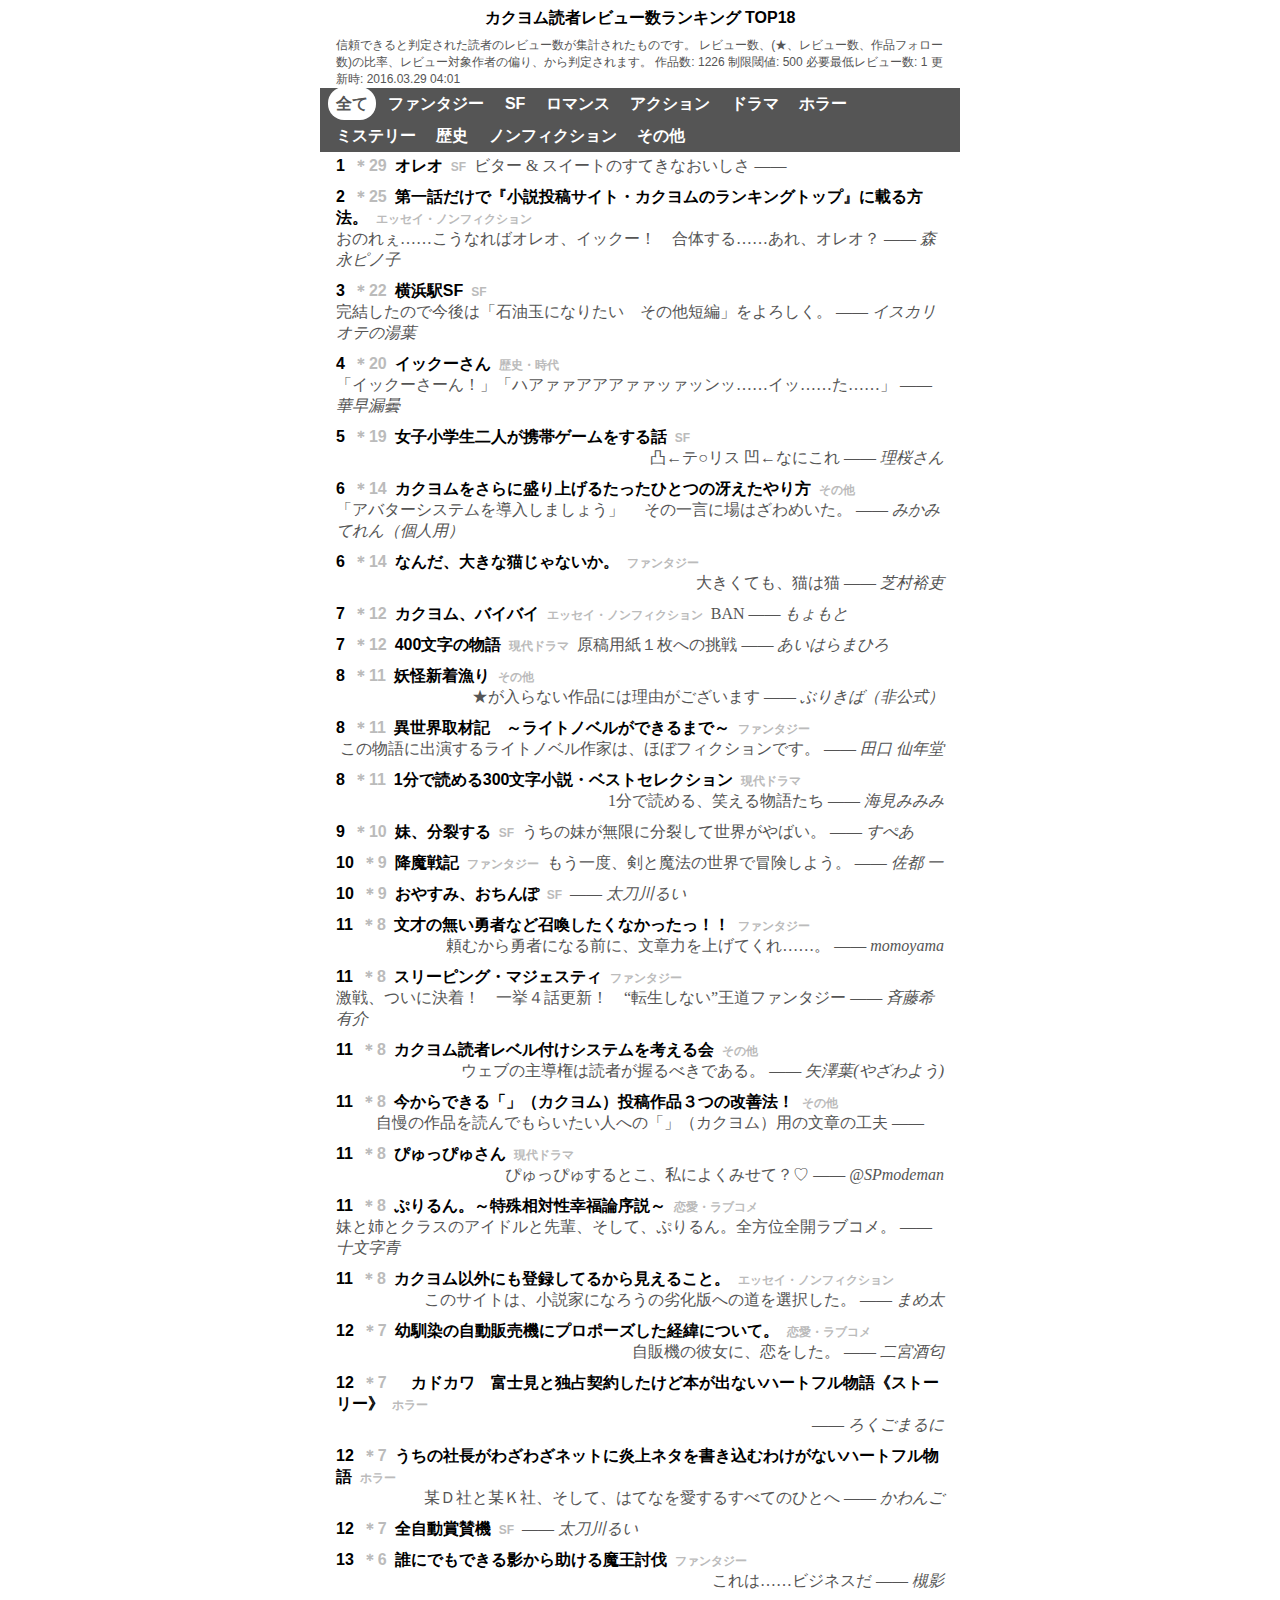
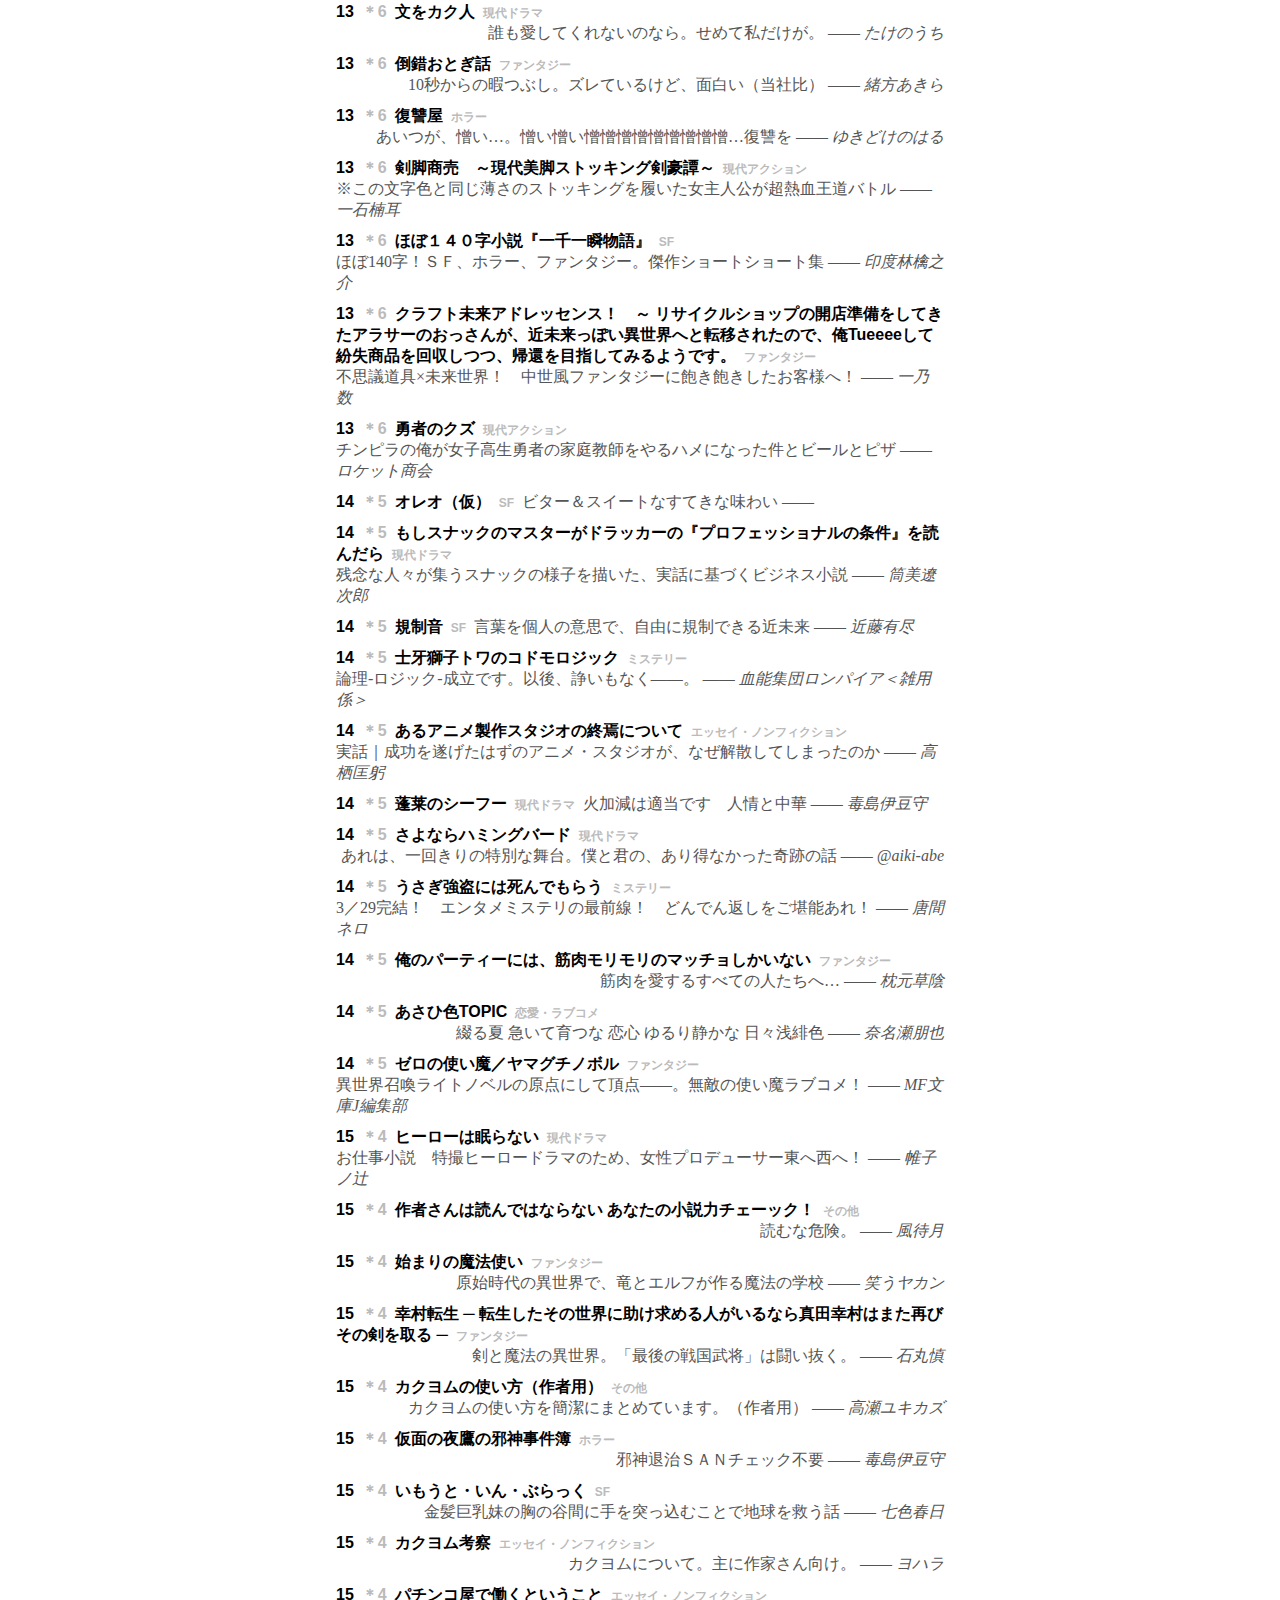
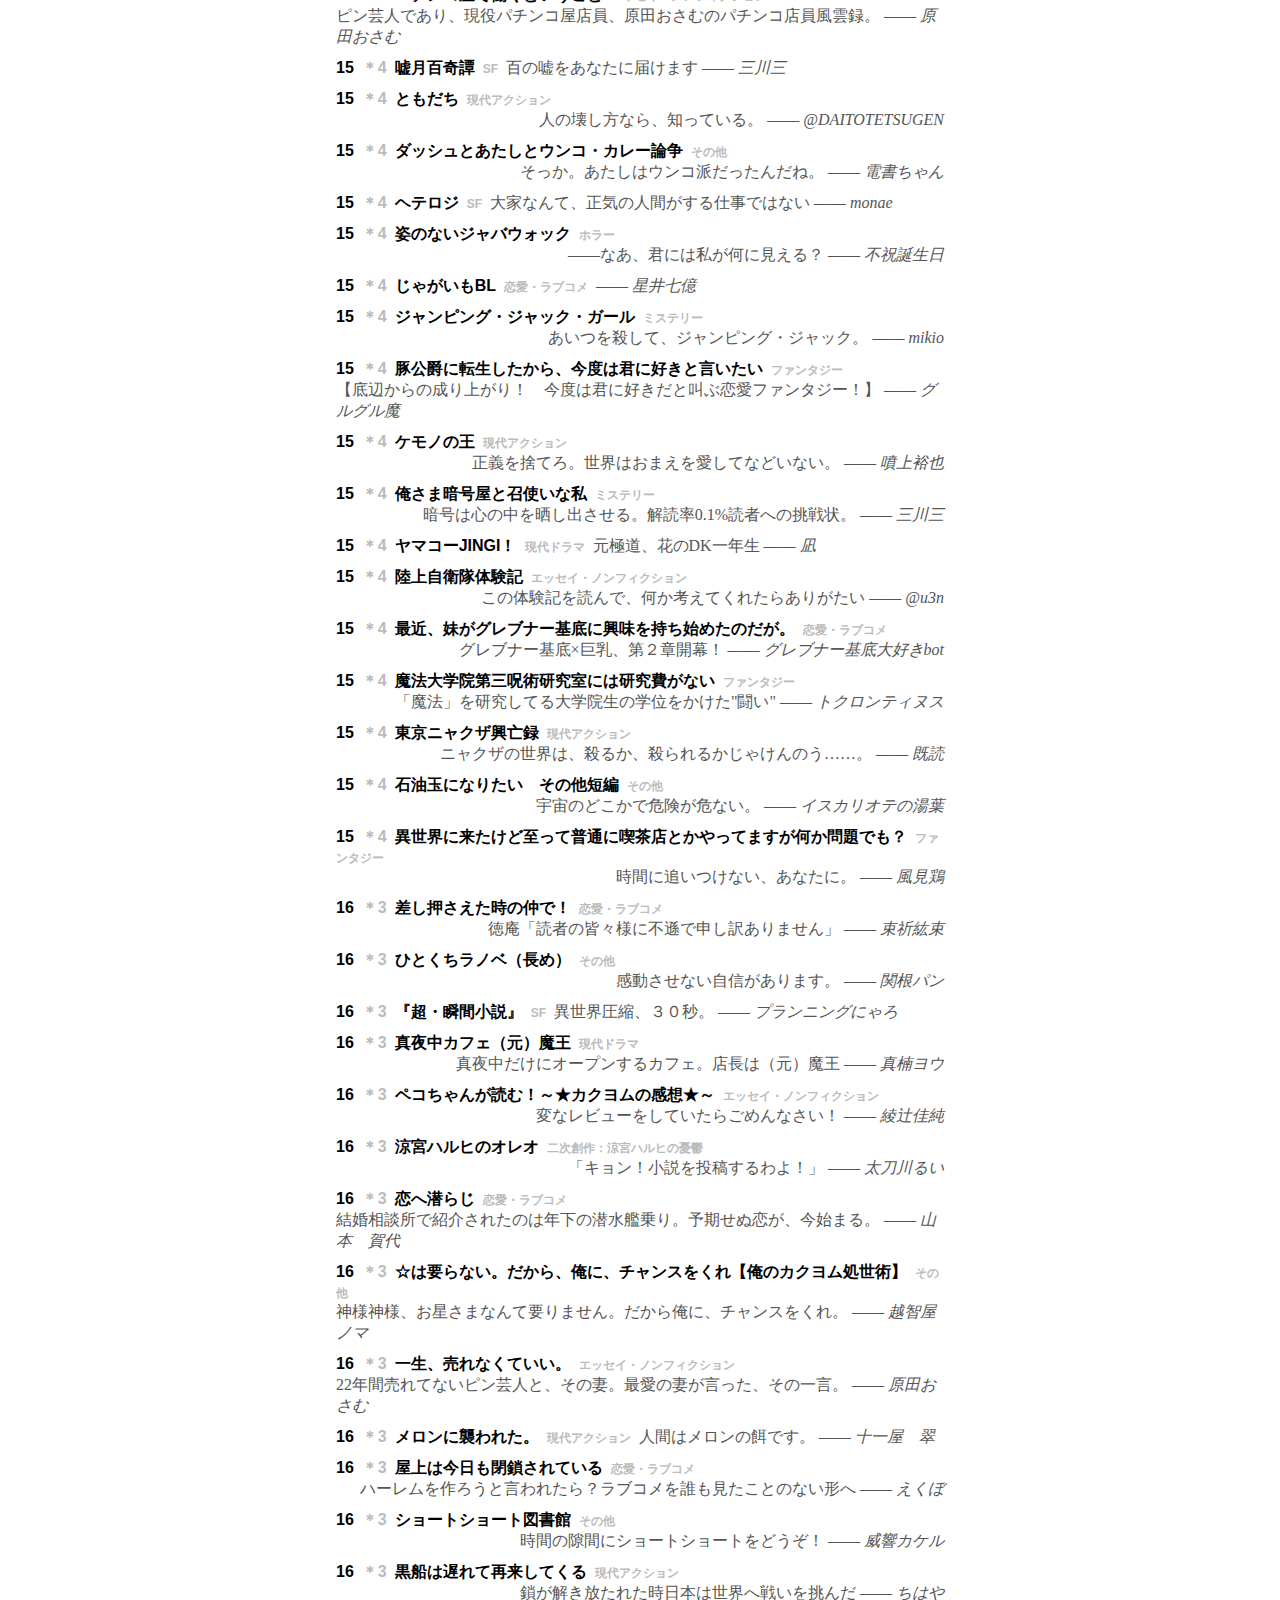
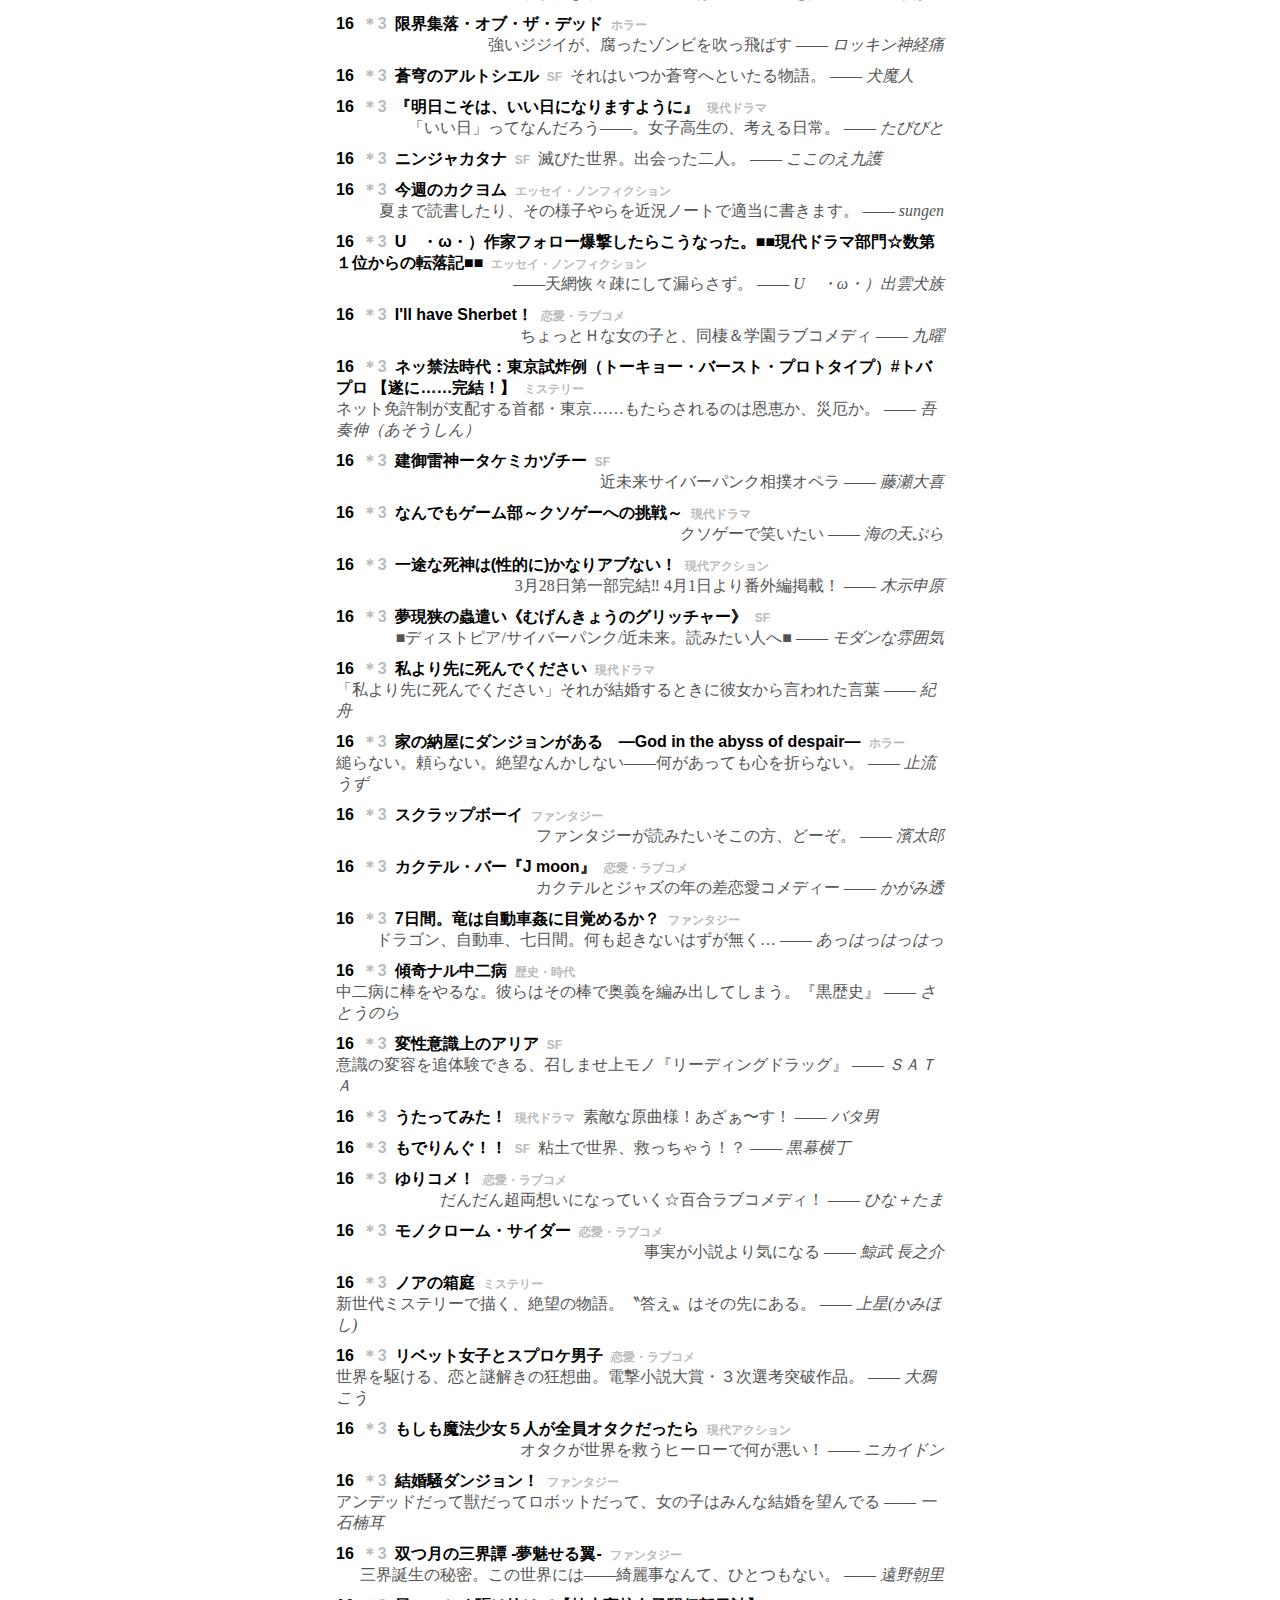
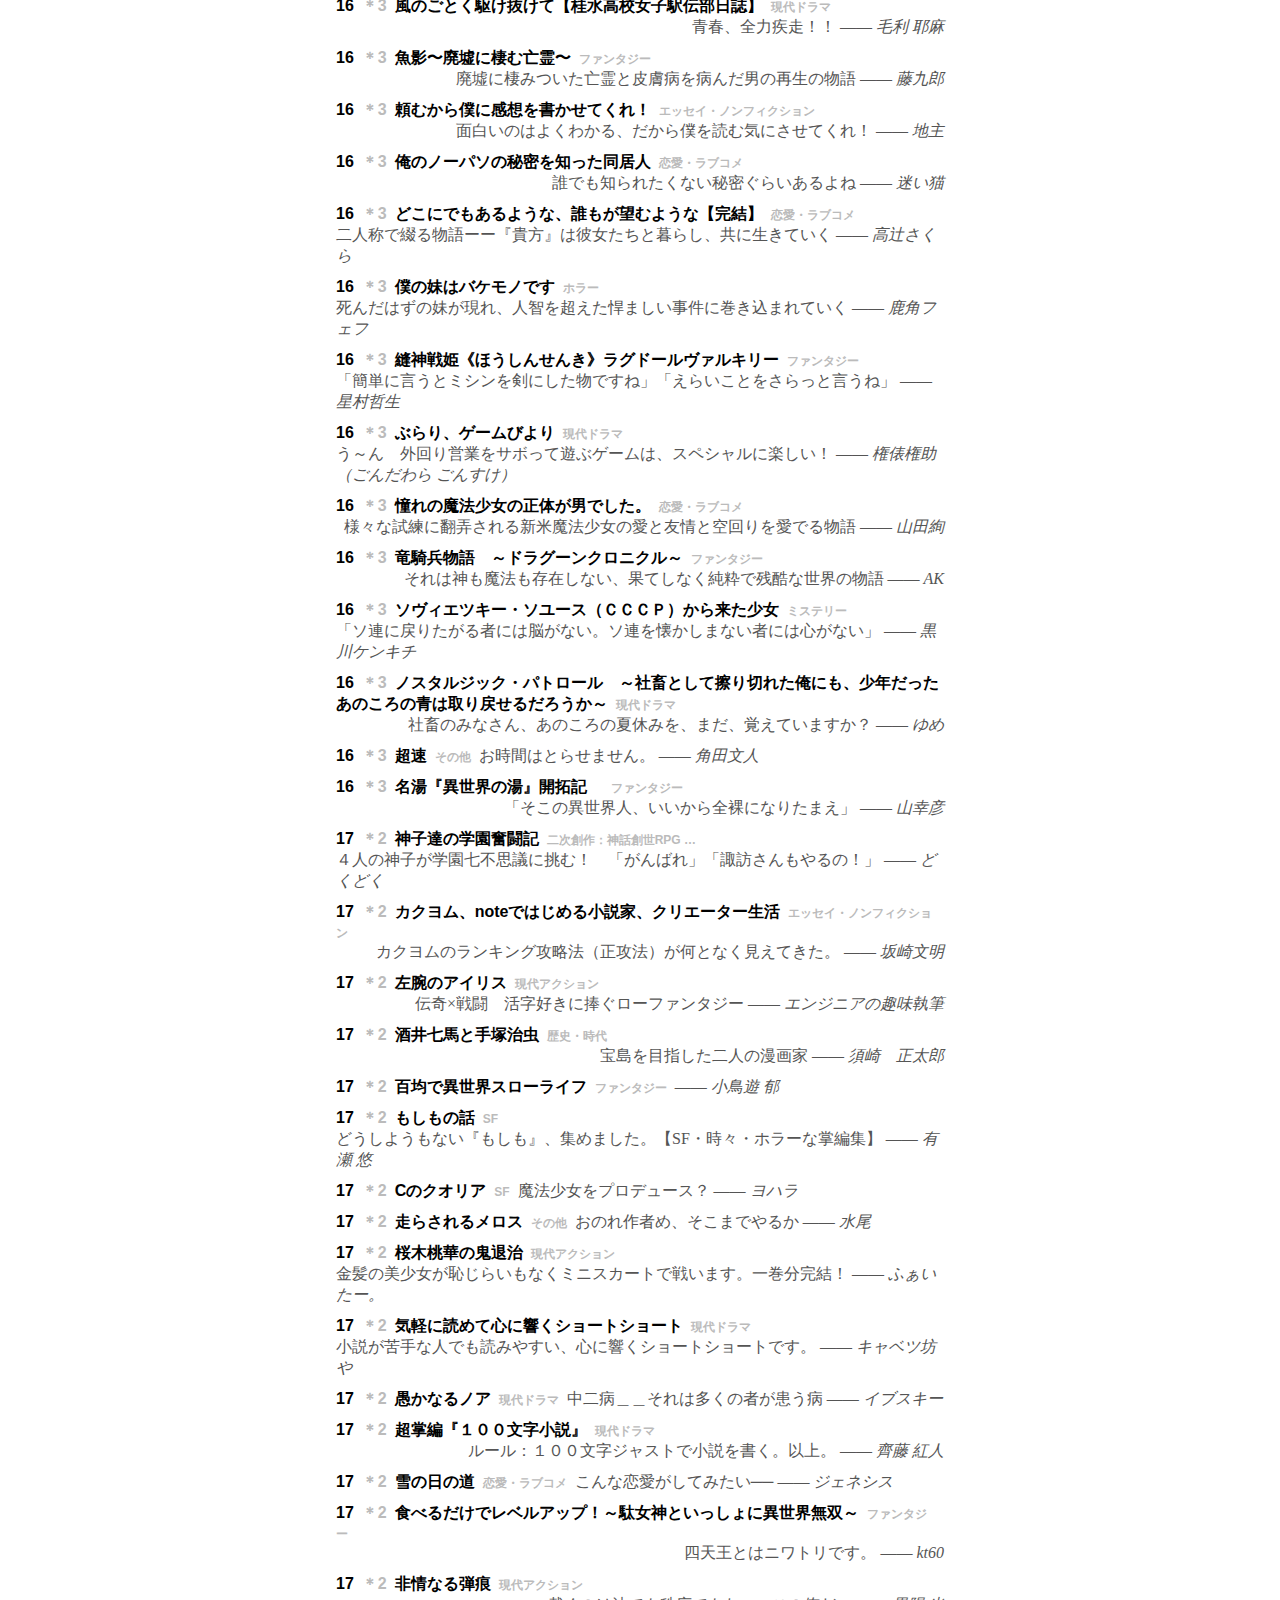
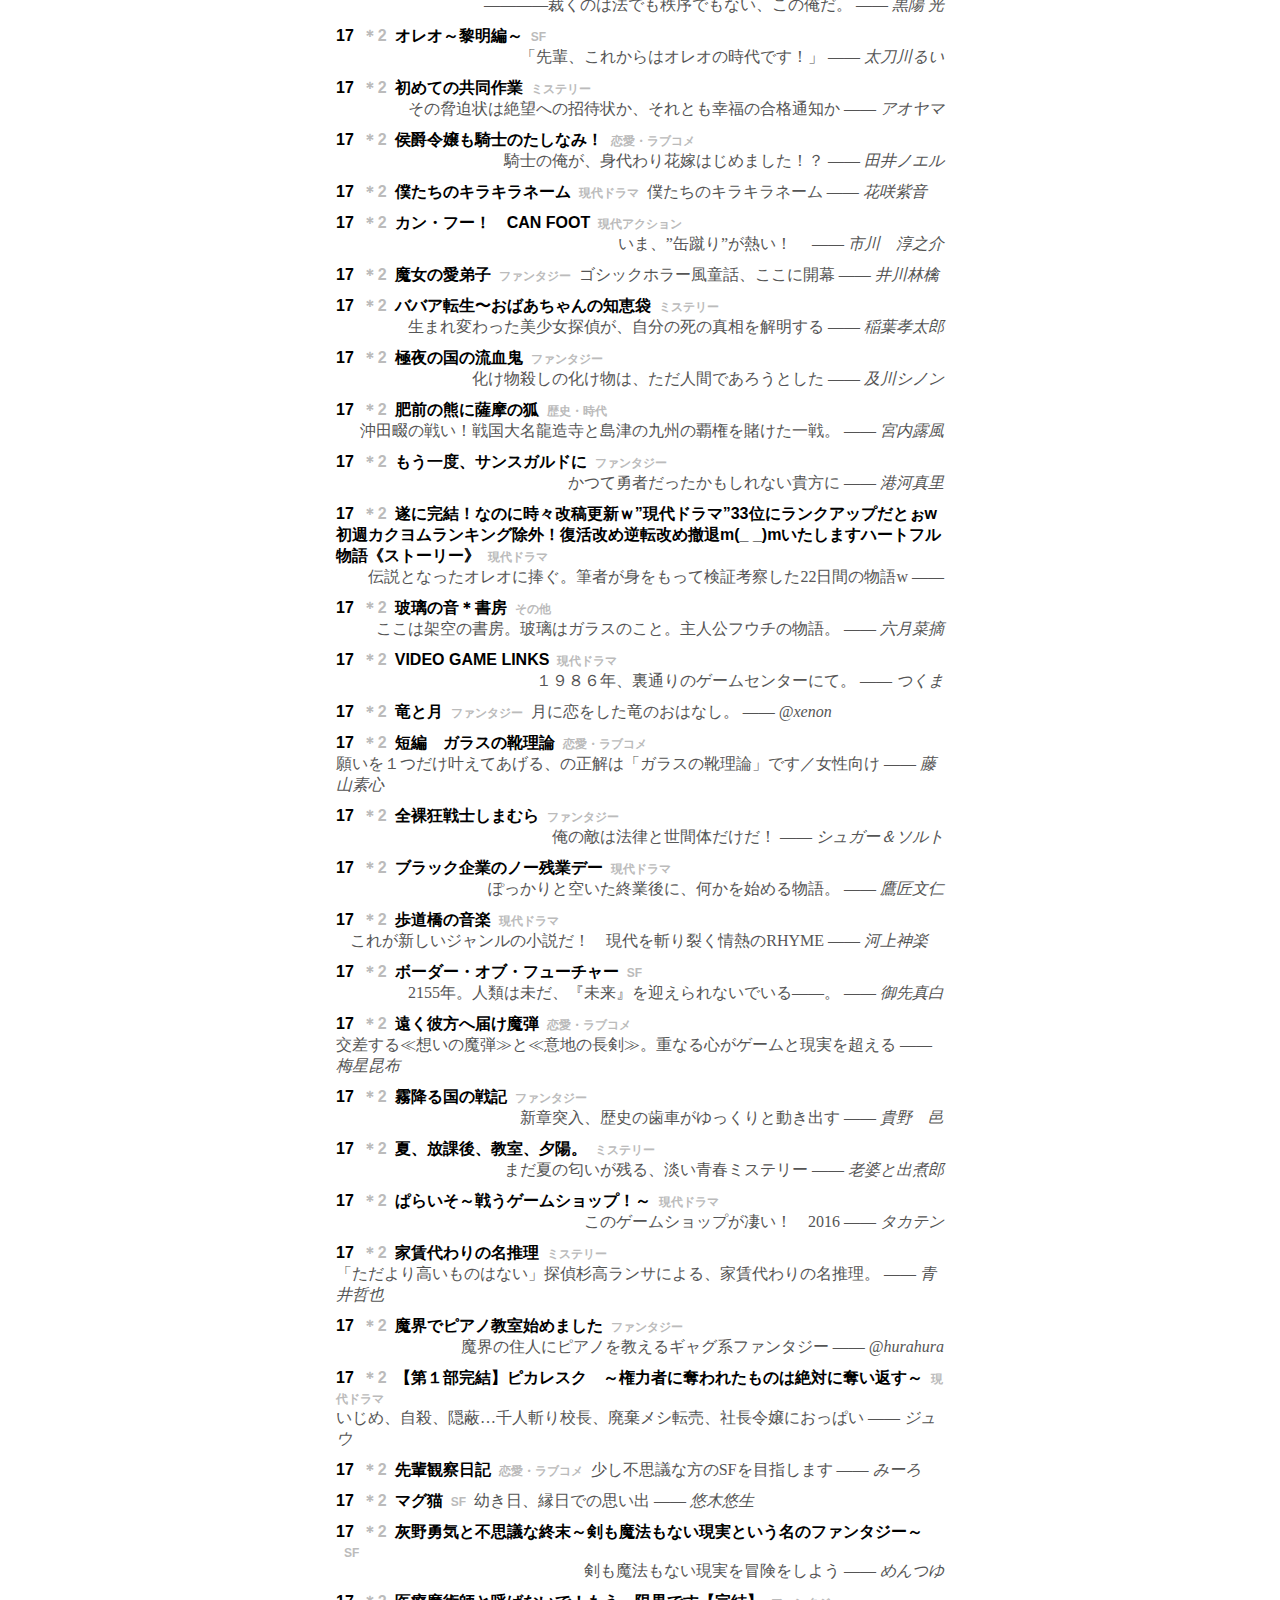
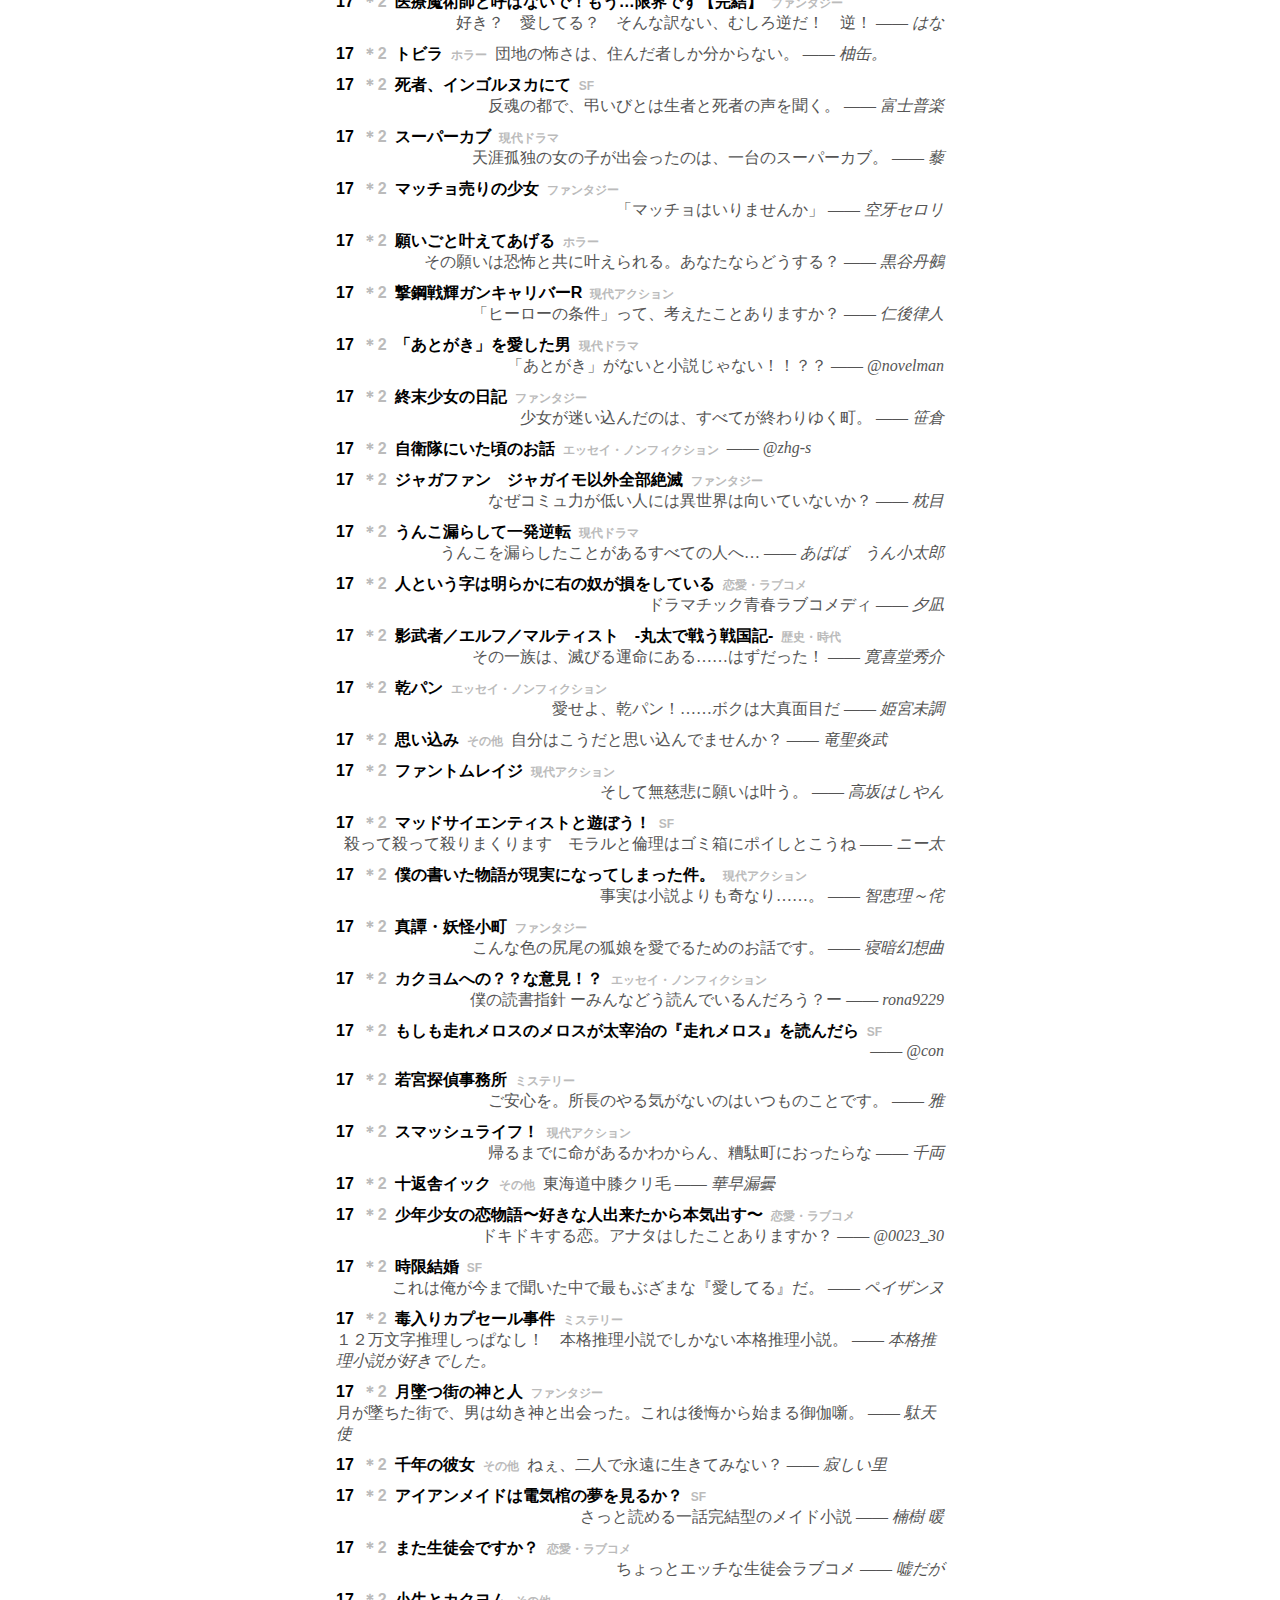
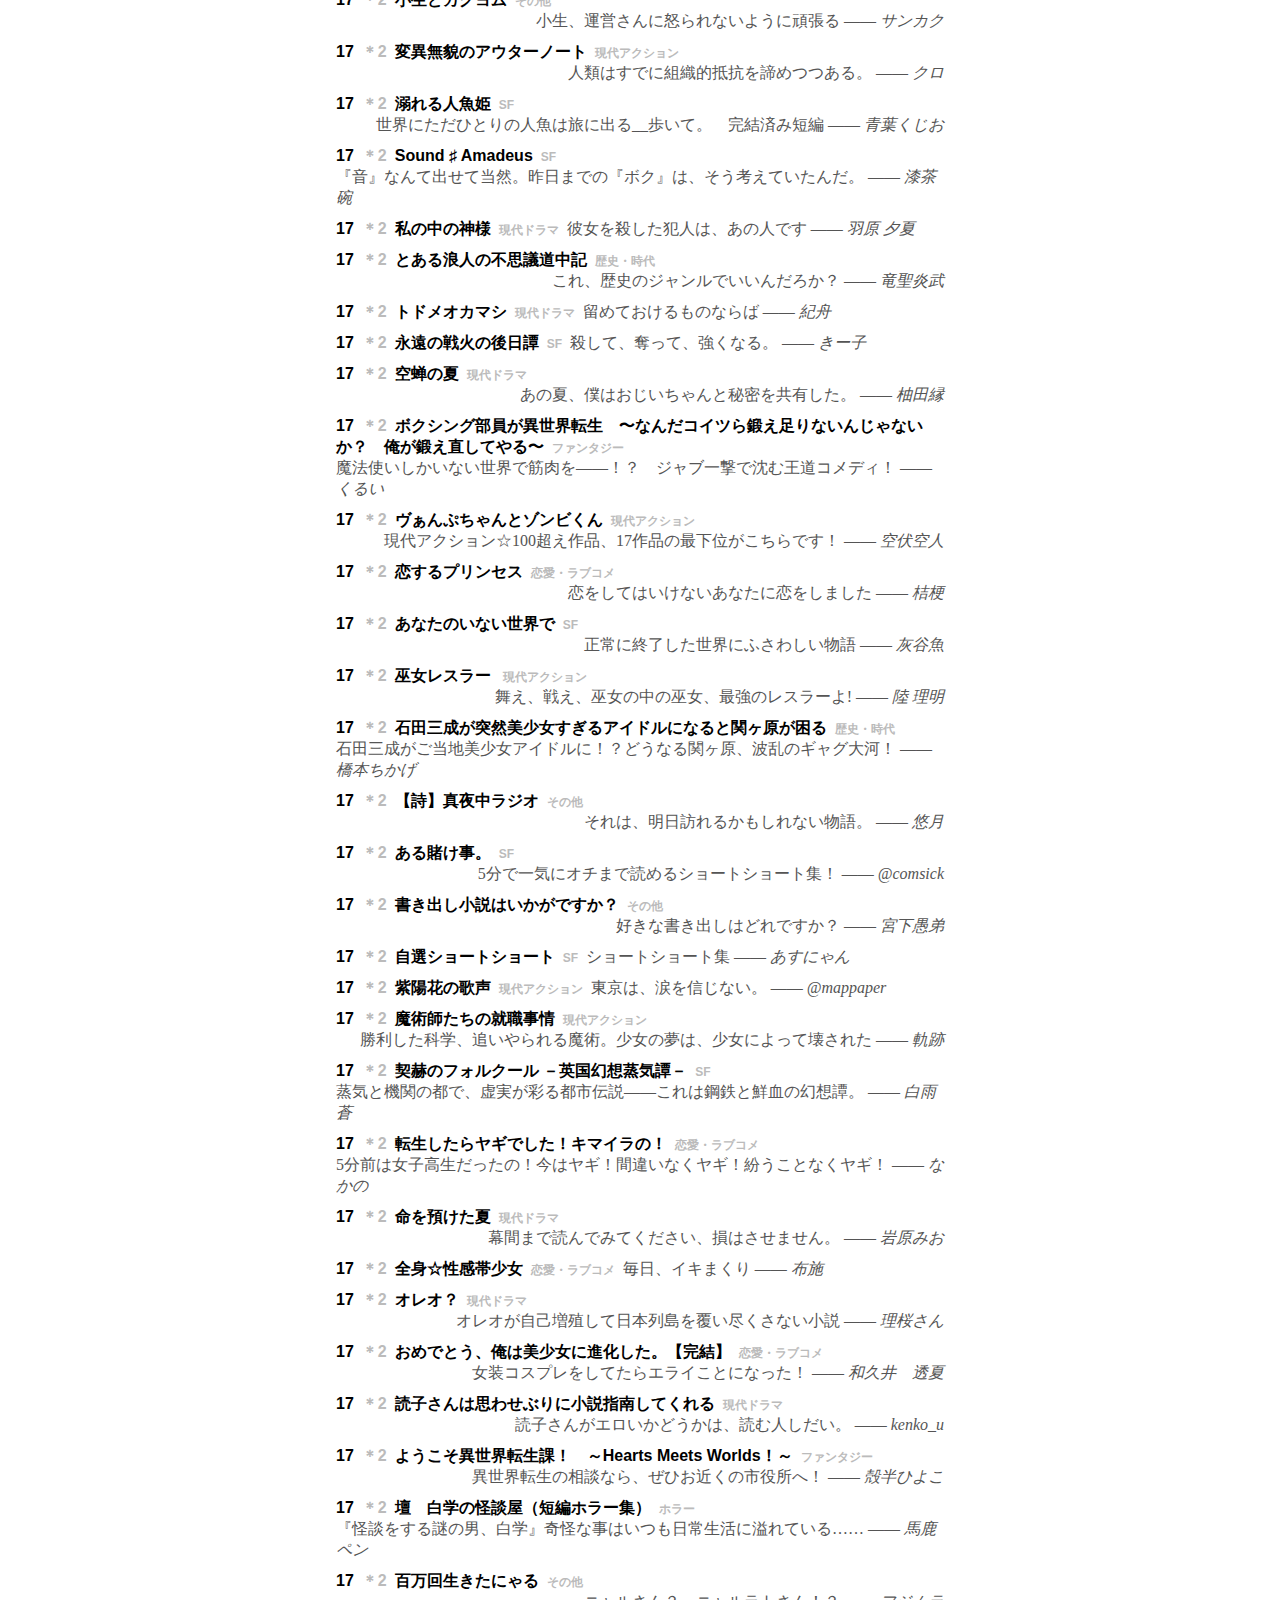
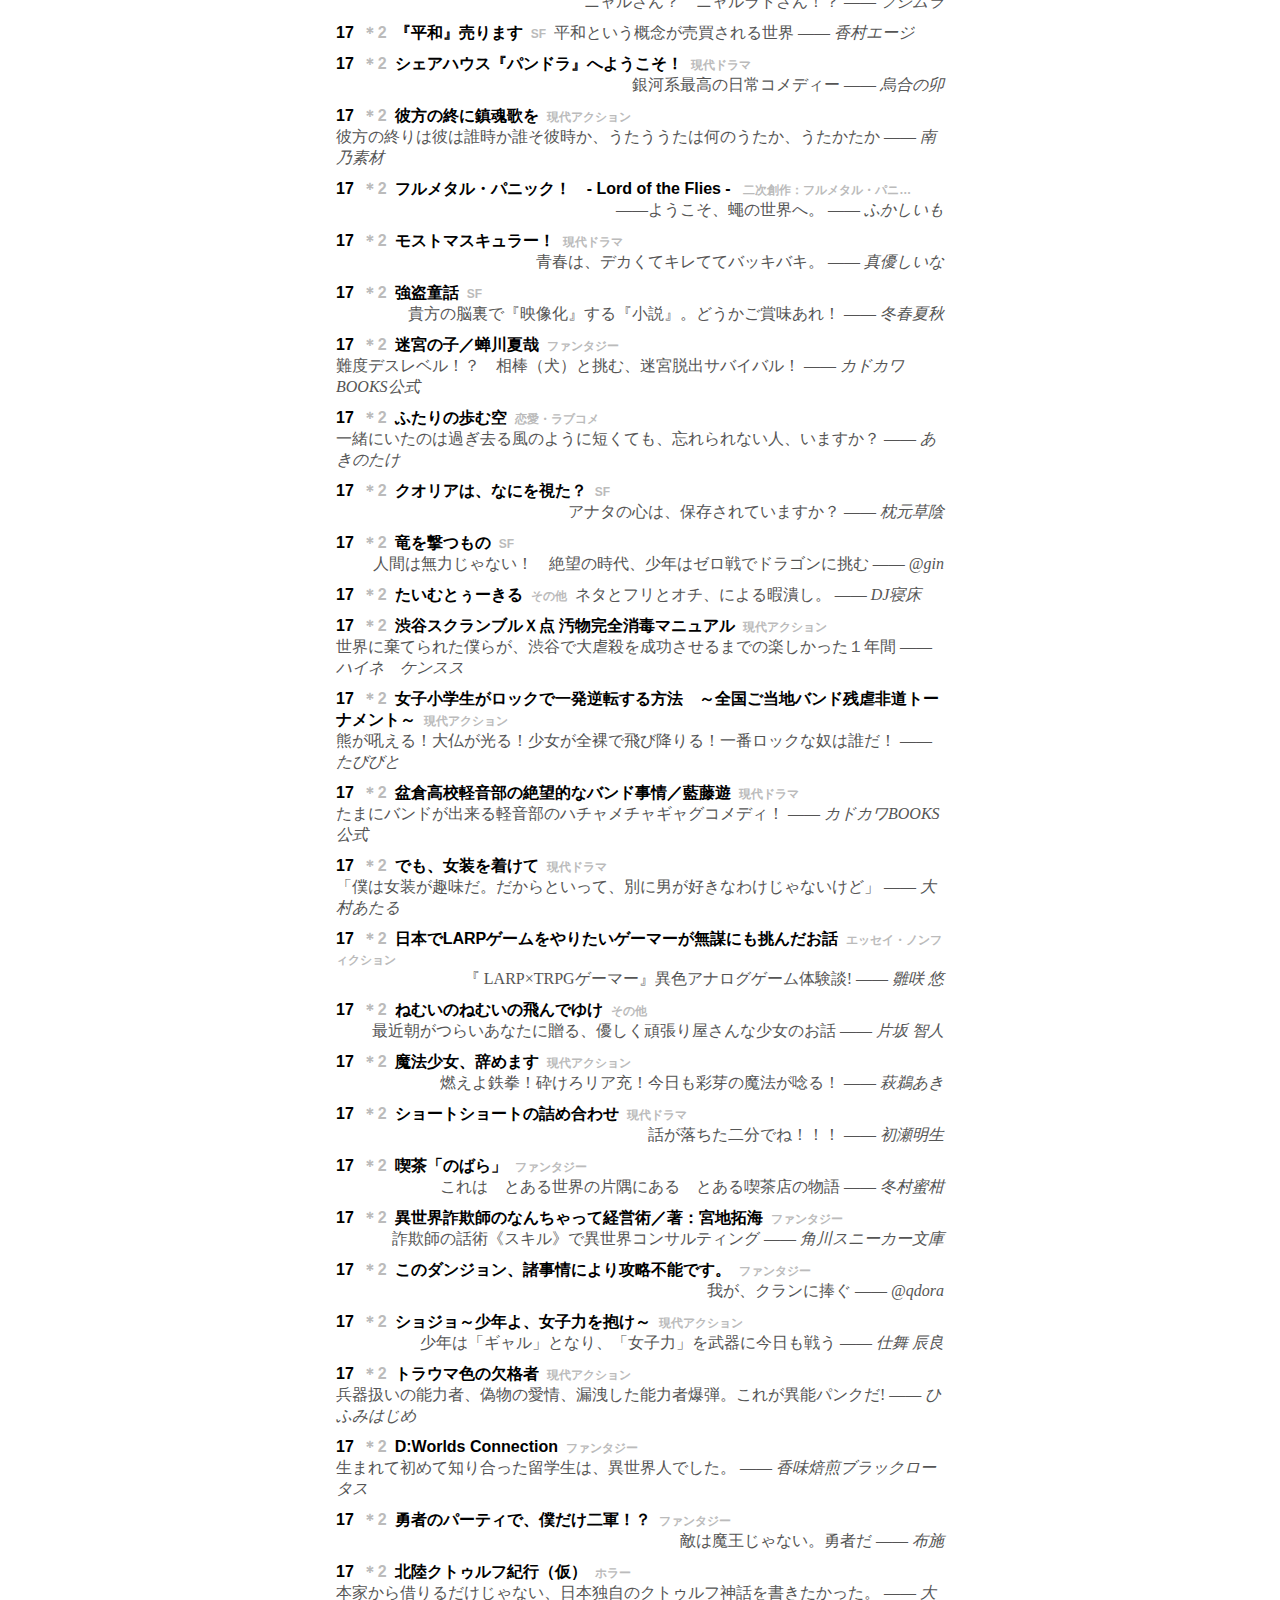
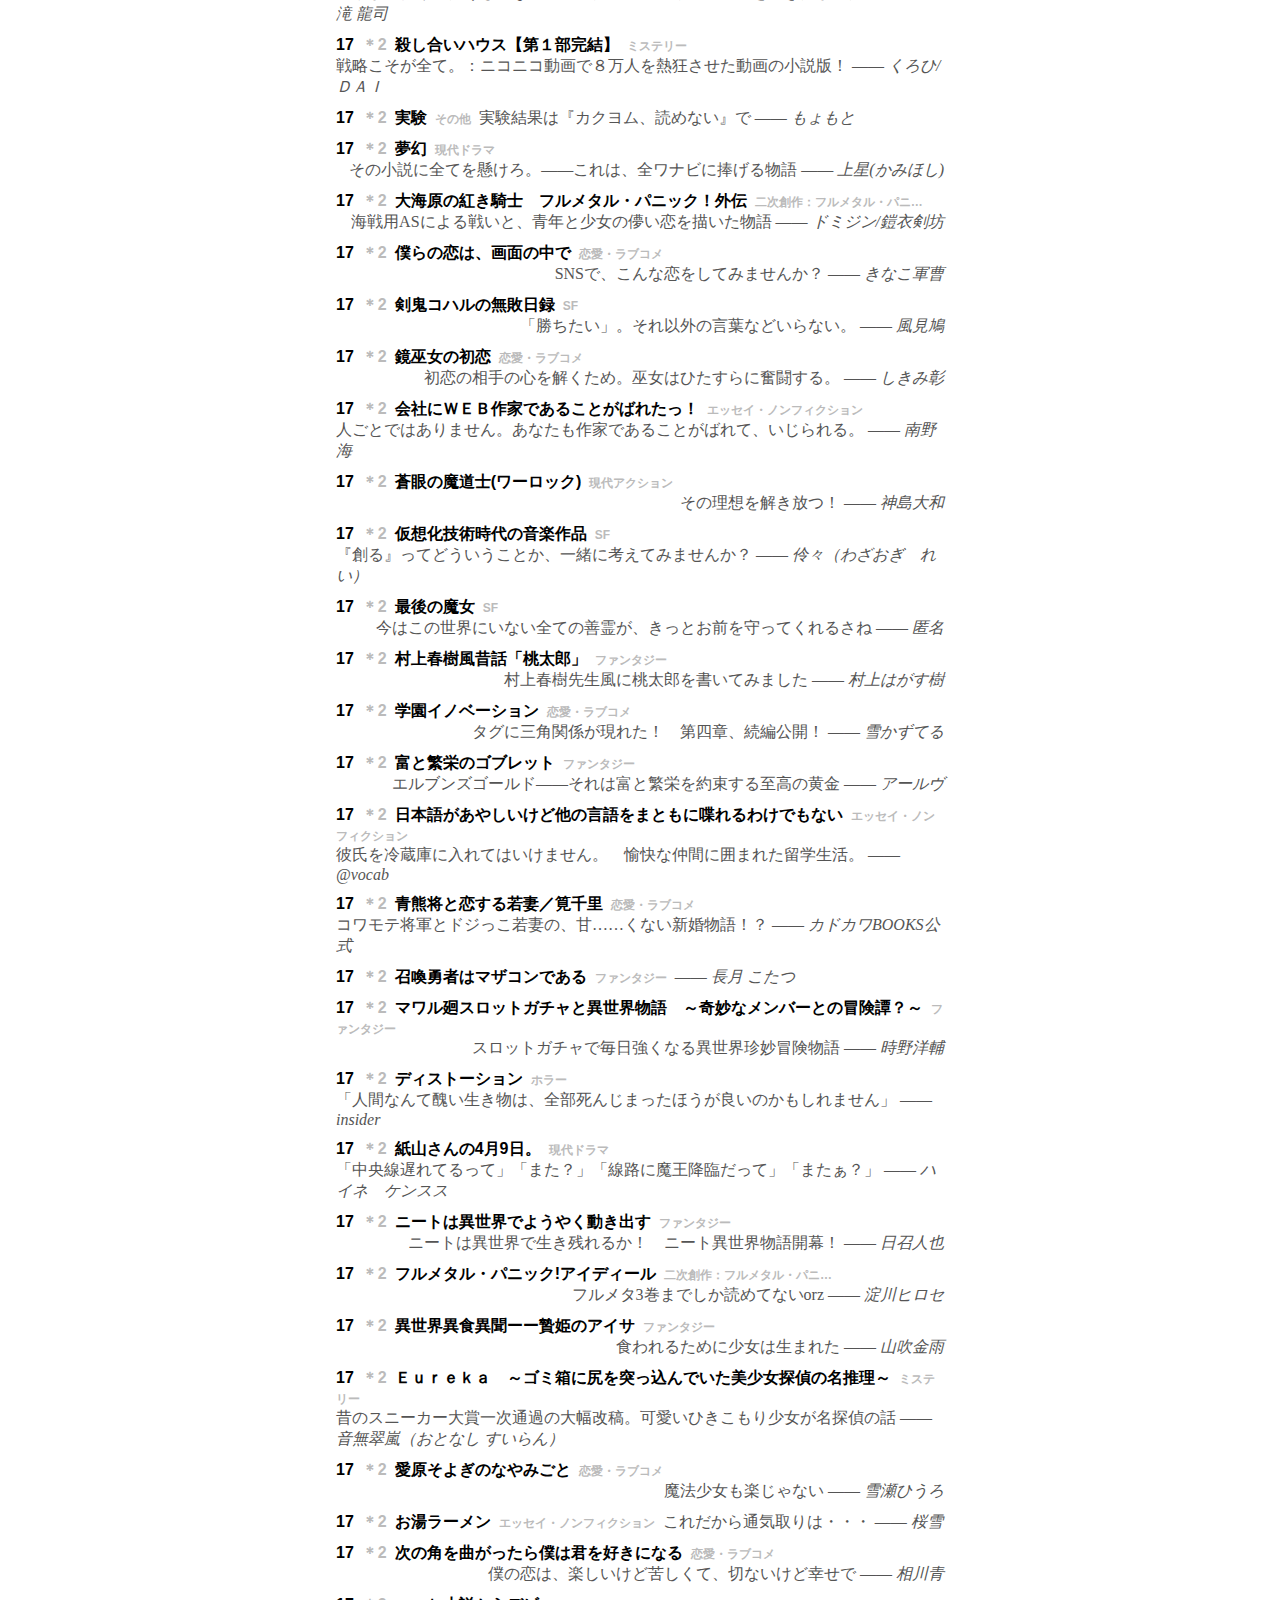
==== commit 9f06f919: "update" ====
--- a/index.html
+++ b/index.html
@@ -8,10 +8,10 @@
 <meta name="twitter:description" content="信頼できると判定された読者のレビュー数が集計されたものです。">
 <link rel="stylesheet" type="text/css" href="./top.css">
 <title>カクヨム読者レビュー数ランキング</title></head><body>
-    <div id="title">カクヨム読者レビュー数ランキング TOP19</div>
+    <div id="title">カクヨム読者レビュー数ランキング TOP18</div>
     <div id="desc">信頼できると判定された読者のレビュー数が集計されたものです。 
     レビュー数、(★、レビュー数、作品フォロー数)の比率、レビュー対象作者の偏り、から判定されます。 
-    作品数: 1147 制限閾値: 500 必要最低レビュー数: 1 更新時: 2016.03.28 07:58</div>
+    作品数: 1226 制限閾値: 500 必要最低レビュー数: 1 更新時: 2016.03.29 04:01</div>
     <div id="genres">
         <input type="radio" name="genre" id="genre_all" onclick="changeGenre(this)" checked>
         <label for="genre_all">全て</label>
@@ -45,57 +45,57 @@
         </label>
         <div class="reviews"><a href="https://kakuyomu.jp/works/1177354054880427843" target="_blank">
         	
+            <span class="review"> 納得。 <span class="reviewer">―― 山田和生</span></span>
+        	
+            <span class="review">ありがとうオレオ、さようならオレオ <span class="reviewer">―― すぺあ</span></span>
+        	
+            <span class="review">最初に言葉《ロゴス》ありき。　聖書の言葉、そのままですね！ <span class="reviewer">―― アケブタケブ</span></span>
+        	
+            <span class="review">あのさぁ... <span class="reviewer">―― 虎尾伴内</span></span>
+        	
+            <span class="review">オンラインゲームでチート利用しているような理不尽さ <span class="reviewer">―― 紺夜憩</span></span>
+        	
+            <span class="review">さらばヤマザキナビスコ <span class="reviewer">―― 盈月</span></span>
+        	
+            <span class="review">⁇ <span class="reviewer">―― @marichans</span></span>
+        	
+            <span class="review">最期のどんでん返しに騒然 <span class="reviewer">―― ポン太</span></span>
+        	
+            <span class="review">これでいいのかｗ <span class="reviewer">―― ミッキー</span></span>
+        	
             <span class="review">牛乳につけて一味違う感覚もーー！！ <span class="reviewer">―― 深海灯</span></span>
         	
-            <span class="review"> 納得。 <span class="reviewer">―― 山田和生</span></span>
-        	
-            <span class="review">ありがとうオレオ、さようならオレオ <span class="reviewer">―― すぺあ</span></span>
-        	
-            <span class="review">最初に言葉《ロゴス》ありき。　聖書の言葉、そのままですね！ <span class="reviewer">―― アケブタケブ</span></span>
-        	
-            <span class="review">あのさぁ... <span class="reviewer">―― 虎尾伴内</span></span>
-        	
-            <span class="review">オンラインゲームでチート利用しているような理不尽さ <span class="reviewer">―― 紺夜憩</span></span>
-        	
-            <span class="review">さらばヤマザキナビスコ <span class="reviewer">―― 盈月</span></span>
-        	
-            <span class="review">⁇ <span class="reviewer">―― @marichans</span></span>
-        	
-            <span class="review">最期のどんでん返しに騒然 <span class="reviewer">―― ポン太</span></span>
-        	
-            <span class="review">これでいいのかｗ <span class="reviewer">―― ミッキー</span></span>
-        	
             <span class="review">上手い <span class="reviewer">―― @yukinn</span></span>
         	
             <span class="review">マルセル・デュシャン？ <span class="reviewer">―― @0078</span></span>
         	
+            <span class="review">読むことの究極形 <span class="reviewer">―― 空色道歌</span></span>
+        	
+            <span class="review">いやはや、なんとも <span class="reviewer">―― ESWAT</span></span>
+        	
+            <span class="review">オレオ買って来て食べながら見たい作品 <span class="reviewer">―― 鷹野　雪</span></span>
+        	
+            <span class="review">紛うことなくオレオ <span class="reviewer">―― 仮巣恵司</span></span>
+        	
+            <span class="review">ここで北海道人が白い恋人ブラックの宣伝だ！ <span class="reviewer">―― 西川　旭</span></span>
+        	
             <span class="review">最早、誰もコレを超える事は出来ない…… <span class="reviewer">――  </span></span>
         	
+            <span class="review">オレオ <span class="reviewer">―― サザーランド山崎</span></span>
+        	
+            <span class="review">な… <span class="reviewer">―― まし真白</span></span>
+        	
             <span class="review">オレオ、増えよ、星を満ちよ <span class="reviewer">―― 猫の手にゃん太</span></span>
         	
-            <span class="review">読むことの究極形 <span class="reviewer">―― 空色道歌</span></span>
-        	
-            <span class="review">いやはや、なんとも <span class="reviewer">―― ESWAT</span></span>
-        	
-            <span class="review">な… <span class="reviewer">―― まし真白</span></span>
-        	
-            <span class="review">オレオ買って来て食べながら見たい作品 <span class="reviewer">―― 鷹野　雪</span></span>
-        	
-            <span class="review">紛うことなくオレオ <span class="reviewer">―― 仮巣恵司</span></span>
-        	
-            <span class="review">ここで北海道人が白い恋人ブラックの宣伝だ！ <span class="reviewer">―― 西川　旭</span></span>
-        	
-            <span class="review">オレオ <span class="reviewer">―― サザーランド山崎</span></span>
-        	
             <span class="review">久しぶりに爆笑したこの『小説』 <span class="reviewer">―― 土門</span></span>
         	
+            <span class="review">この作品が生まれた奇跡に感謝する <span class="reviewer">―― —</span></span>
+        	
             <span class="review">カクヨム黎明期の記念碑 <span class="reviewer">―― @haruurara</span></span>
         	
             <span class="review">なんてこった・・・ <span class="reviewer">―― もやっと田中</span></span>
         	
             <span class="review">オレオについて考察してみよう。 <span class="reviewer">―― arika</span></span>
-        	
-            <span class="review">この作品が生まれた奇跡に感謝する <span class="reviewer">―― —</span></span>
         	
             <span class="review">俳句や短歌に適した仕様 <span class="reviewer">―― @kamayan1192</span></span>
         	
@@ -116,43 +116,43 @@
         	
             <span class="review">完成作品を初日にアップし、後日に消去・離脱しました <span class="reviewer">―― 西宮ミノル</span></span>
         	
+            <span class="review">考えさせられました。 <span class="reviewer">―― 熾（おき）</span></span>
+        	
+            <span class="review">愛ある指摘 <span class="reviewer">―― 樹以　空人（じゅい　からと）</span></span>
+        	
+            <span class="review">カクヨムやべぇよ <span class="reviewer">―― 虎尾伴内</span></span>
+        	
+            <span class="review">わかりやすいし、間違ってはいない <span class="reviewer">―― @tachibanatakaichirou</span></span>
+        	
+            <span class="review">おみごと！ <span class="reviewer">―― 草笛あたる</span></span>
+        	
             <span class="review">もはやすごいしか……。 <span class="reviewer">―― 深海灯</span></span>
         	
-            <span class="review">考えさせられました。 <span class="reviewer">―― 熾（おき）</span></span>
-        	
-            <span class="review">愛ある指摘 <span class="reviewer">―― 樹以　空人（じゅい　からと）</span></span>
-        	
-            <span class="review">カクヨムやべぇよ <span class="reviewer">―― 虎尾伴内</span></span>
-        	
-            <span class="review">わかりやすいし、間違ってはいない <span class="reviewer">―― @tachibanatakaichirou</span></span>
-        	
-            <span class="review">おみごと！ <span class="reviewer">―― 草笛あたる</span></span>
-        	
             <span class="review">物語を愛するすべての人たちへ… <span class="reviewer">―― 桜草 野和</span></span>
         	
             <span class="review">非常に興味深かった。作者のサイトにかける思いがありました <span class="reviewer">―― ていへん　かける</span></span>
         	
+            <span class="review">真面目に書いてる人のためにも <span class="reviewer">―― 絢香(読む専)</span></span>
+        	
             <span class="review">とてつもなく、今の現状が見えた気がしました <span class="reviewer">―― ミカル・ファル</span></span>
         	
-            <span class="review">真面目に書いてる人のためにも <span class="reviewer">―― 絢香(読む専)</span></span>
+            <span class="review">わかりやすい考察エッセイ <span class="reviewer">―― ESWAT</span></span>
+        	
+            <span class="review">矛盾 <span class="reviewer">―― 春日園</span></span>
+        	
+            <span class="review">カクヨム始めたけどどうしようとあたふたしたので読んで安心しました。 <span class="reviewer">―― 鷹野　雪</span></span>
         	
             <span class="review">結論。何の為に小説を上げるのか？ <span class="reviewer">――  </span></span>
         	
             <span class="review">スタートダッシュで転んでそのままヘッドスピンで回っている感じ。 <span class="reviewer">―― 猫の手にゃん太</span></span>
         	
-            <span class="review">わかりやすい考察エッセイ <span class="reviewer">―― ESWAT</span></span>
-        	
-            <span class="review">矛盾 <span class="reviewer">―― 春日園</span></span>
-        	
-            <span class="review">カクヨム始めたけどどうしようとあたふたしたので読んで安心しました。 <span class="reviewer">―― 鷹野　雪</span></span>
-        	
             <span class="review">オレオが強い理由がわかりました。 <span class="reviewer">―― @haruurara</span></span>
         	
             <span class="review">まだ始まったばかり <span class="reviewer">―― もやっと田中</span></span>
         	
+            <span class="review">上位ランクのからくり、勉強になりました <span class="reviewer">―― 長北ヒロ</span></span>
+        	
             <span class="review">現状じゃ作品は投下したくない。 <span class="reviewer">―― Legacy</span></span>
-        	
-            <span class="review">上位ランクのからくり、勉強になりました <span class="reviewer">―― 長北ヒロ</span></span>
         	
             <span class="review">上を狙わない楽しみ方実践中 <span class="reviewer">―― aoiaoi</span></span>
         	
@@ -170,7 +170,7 @@
     <div class="entry genre_sf">
         <input type="checkbox" id="4852201425154905871">
         <label class="work" for="4852201425154905871">
-            <span class="desc"><span class="rank">3</span><span class="star">＊23</span><span class="title">横浜駅SF</span><span class="genre">SF</span></span>
+            <span class="desc"><span class="rank">3</span><span class="star">＊22</span><span class="title">横浜駅SF</span><span class="genre">SF</span></span>
             <span class="copy">完結したので今後は「石油玉になりたい　その他短編」をよろしく。 <span class="author">―― イスカリオテの湯葉</span></span>
         </label>
         <div class="reviews"><a href="https://kakuyomu.jp/works/4852201425154905871" target="_blank">
@@ -195,8 +195,6 @@
         	
             <span class="review">作者の発想力に脱帽 <span class="reviewer">―― 無の境地</span></span>
         	
-            <span class="review">絵が見たい <span class="reviewer">―― 逆上之助</span></span>
-        	
             <span class="review">アイエエエエ! デンシャ!? デンシャナンデ!? <span class="reviewer">―― ポン太</span></span>
         	
             <span class="review">無茶苦茶おもしろい <span class="reviewer">―― @takeda1738</span></span>
@@ -207,10 +205,10 @@
         	
             <span class="review">あらすじが既に面白い、横浜駅に行きたくなりましたッッッ！！ <span class="reviewer">―― スギノコ</span></span>
         	
+            <span class="review">面白い！ <span class="reviewer">―― サザーランド山崎</span></span>
+        	
             <span class="review">うん…？ <span class="reviewer">―― まし真白</span></span>
         	
-            <span class="review">面白い！ <span class="reviewer">―― サザーランド山崎</span></span>
-        	
             <span class="review">世界観が好きです <span class="reviewer">―― りべった</span></span>
         	
             <span class="review">もはや哲学 <span class="reviewer">―― 野菜ニンニク背油間嶋氏</span></span>
@@ -220,55 +218,6 @@
             <span class="review">(面白すぎて)危険ですので黄色い線の内側まで下がってお読みください。 <span class="reviewer">―― 読み専ブログ「ヨムカク」</span></span>
         	
             <span class="review">仙台駅も出てこないかな <span class="reviewer">―― @cusinart</span></span>
-        	
-        </a></div>
-    </div>
-    
-    <div class="entry genre_sf">
-        <input type="checkbox" id="1177354054880285310">
-        <label class="work" for="1177354054880285310">
-            <span class="desc"><span class="rank">4</span><span class="star">＊19</span><span class="title">女子小学生二人が携帯ゲームをする話</span><span class="genre">SF</span></span>
-            <span class="copy">凸←テ○リス 凹←なにこれ <span class="author">―― 理桜さん</span></span>
-        </label>
-        <div class="reviews"><a href="https://kakuyomu.jp/works/1177354054880285310" target="_blank">
-        	
-            <span class="review">ナンセンスでハイセンス <span class="reviewer">―― スズメバチ</span></span>
-        	
-            <span class="review">昨今の小学生テレフォンカード持ってないと思うよ！！ <span class="reviewer">―― 田中誰公</span></span>
-        	
-            <span class="review">コント見てるみたいでgood <span class="reviewer">―― @misamasa</span></span>
-        	
-            <span class="review">面白い、ただＳＦかは知らん <span class="reviewer">―― 紺夜憩</span></span>
-        	
-            <span class="review">これは一体、何なのですか！？ <span class="reviewer">―― 佐々沙也</span></span>
-        	
-            <span class="review">全米が泣いた <span class="reviewer">―― ポン太</span></span>
-        	
-            <span class="review">ひわーい にツボった <span class="reviewer">―― @aoimimori</span></span>
-        	
-            <span class="review">うーん、上手いなぁ <span class="reviewer">―― @yarare</span></span>
-        	
-            <span class="review">ネット小説らしい遊び心にひかれる <span class="reviewer">―― @nagoyas</span></span>
-        	
-            <span class="review">これはいい… <span class="reviewer">―― 無の境地</span></span>
-        	
-            <span class="review">思った異常にＡＡだった <span class="reviewer">―― 空色道歌</span></span>
-        	
-            <span class="review">面白すぎて笑った <span class="reviewer">―― 九条 現</span></span>
-        	
-            <span class="review">アイデアとセンスの勝利 <span class="reviewer">―― ESWAT</span></span>
-        	
-            <span class="review">web小説ならでは <span class="reviewer">―― サザーランド山崎</span></span>
-        	
-            <span class="review">テンポが良くて読みやすく、面白い。 <span class="reviewer">―― りべった</span></span>
-        	
-            <span class="review">高品質ネタ小説 <span class="reviewer">―― @haruurara</span></span>
-        	
-            <span class="review">ひどい！ そして、最高！！ <span class="reviewer">―― カラスが消えた</span></span>
-        	
-            <span class="review">おもしろいｗｗｗｗ <span class="reviewer">―― こると</span></span>
-        	
-            <span class="review">腹筋が割れるほど笑いました！ <span class="reviewer">―― VASS</span></span>
         	
         </a></div>
     </div>
@@ -276,7 +225,7 @@
     <div class="entry genre_history">
         <input type="checkbox" id="1177354054880483251">
         <label class="work" for="1177354054880483251">
-            <span class="desc"><span class="rank">5</span><span class="star">＊18</span><span class="title">イックーさん</span><span class="genre">歴史・時代</span></span>
+            <span class="desc"><span class="rank">4</span><span class="star">＊20</span><span class="title">イックーさん</span><span class="genre">歴史・時代</span></span>
             <span class="copy">「イックーさーん！」「ハアァァアアアァァッァッンッ……イッ……た……」 <span class="author">―― 華早漏曇</span></span>
         </label>
         <div class="reviews"><a href="https://kakuyomu.jp/works/1177354054880483251" target="_blank">
@@ -299,12 +248,14 @@
         	
             <span class="review">面白かった <span class="reviewer">―― @yukinn</span></span>
         	
+            <span class="review">イキ過ぎな下ネタ小咄集 <span class="reviewer">―― @OM-AM</span></span>
+        	
+            <span class="review">作者一番頭が柔らかい一休さん <span class="reviewer">―― 鷹野　雪</span></span>
+        	
+            <span class="review">これは… <span class="reviewer">―― まし真白</span></span>
+        	
             <span class="review">くっそｗｗｗｗ <span class="reviewer">―― 猫の手にゃん太</span></span>
         	
-            <span class="review">これは… <span class="reviewer">―― まし真白</span></span>
-        	
-            <span class="review">作者一番頭が柔らかい一休さん <span class="reviewer">―― 鷹野　雪</span></span>
-        	
             <span class="review">こんなん笑うわ！――深夜ラジオを聞いているようなバカバカしさと心地良さ <span class="reviewer">―― 七瀬夏扉</span></span>
         	
             <span class="review">さあ、大きな声で朗読せよ！ <span class="reviewer">―― 田辺</span></span>
@@ -316,6 +267,96 @@
             <span class="review">不適切な投稿を控えてください……？ <span class="reviewer">―― 如月らいち</span></span>
         	
             <span class="review">ほんとにばかだなぁ <span class="reviewer">―― @cusinart</span></span>
+        	
+            <span class="review">施無畏印には九種有之候 <span class="reviewer">―― @totoki_sam</span></span>
+        	
+        </a></div>
+    </div>
+    
+    <div class="entry genre_sf">
+        <input type="checkbox" id="1177354054880285310">
+        <label class="work" for="1177354054880285310">
+            <span class="desc"><span class="rank">5</span><span class="star">＊19</span><span class="title">女子小学生二人が携帯ゲームをする話</span><span class="genre">SF</span></span>
+            <span class="copy">凸←テ○リス 凹←なにこれ <span class="author">―― 理桜さん</span></span>
+        </label>
+        <div class="reviews"><a href="https://kakuyomu.jp/works/1177354054880285310" target="_blank">
+        	
+            <span class="review">ナンセンスでハイセンス <span class="reviewer">―― スズメバチ</span></span>
+        	
+            <span class="review">昨今の小学生テレフォンカード持ってないと思うよ！！ <span class="reviewer">―― 田中誰公</span></span>
+        	
+            <span class="review">コント見てるみたいでgood <span class="reviewer">―― @misamasa</span></span>
+        	
+            <span class="review">面白い、ただＳＦかは知らん <span class="reviewer">―― 紺夜憩</span></span>
+        	
+            <span class="review">これは一体、何なのですか！？ <span class="reviewer">―― 佐々沙也</span></span>
+        	
+            <span class="review">全米が泣いた <span class="reviewer">―― ポン太</span></span>
+        	
+            <span class="review">ひわーい にツボった <span class="reviewer">―― @aoimimori</span></span>
+        	
+            <span class="review">うーん、上手いなぁ <span class="reviewer">―― @yarare</span></span>
+        	
+            <span class="review">ネット小説らしい遊び心にひかれる <span class="reviewer">―― @nagoyas</span></span>
+        	
+            <span class="review">これはいい… <span class="reviewer">―― 無の境地</span></span>
+        	
+            <span class="review">思った異常にＡＡだった <span class="reviewer">―― 空色道歌</span></span>
+        	
+            <span class="review">面白すぎて笑った <span class="reviewer">―― 九条 現</span></span>
+        	
+            <span class="review">アイデアとセンスの勝利 <span class="reviewer">―― ESWAT</span></span>
+        	
+            <span class="review">web小説ならでは <span class="reviewer">―― サザーランド山崎</span></span>
+        	
+            <span class="review">テンポが良くて読みやすく、面白い。 <span class="reviewer">―― りべった</span></span>
+        	
+            <span class="review">高品質ネタ小説 <span class="reviewer">―― @haruurara</span></span>
+        	
+            <span class="review">ひどい！ そして、最高！！ <span class="reviewer">―― カラスが消えた</span></span>
+        	
+            <span class="review">おもしろいｗｗｗｗ <span class="reviewer">―― こると</span></span>
+        	
+            <span class="review">腹筋が割れるほど笑いました！ <span class="reviewer">―― VASS</span></span>
+        	
+        </a></div>
+    </div>
+    
+    <div class="entry genre_other">
+        <input type="checkbox" id="1177354054880592134">
+        <label class="work" for="1177354054880592134">
+            <span class="desc"><span class="rank">6</span><span class="star">＊14</span><span class="title">カクヨムをさらに盛り上げるたったひとつの冴えたやり方</span><span class="genre">その他</span></span>
+            <span class="copy">「アバターシステムを導入しましょう」  　その一言に場はざわめいた。 <span class="author">―― みかみてれん（個人用）</span></span>
+        </label>
+        <div class="reviews"><a href="https://kakuyomu.jp/works/1177354054880592134" target="_blank">
+        	
+            <span class="review">ほんと好きです <span class="reviewer">―― 総二郎</span></span>
+        	
+            <span class="review">すごい <span class="reviewer">―― すぺあ</span></span>
+        	
+            <span class="review">こいつは…… <span class="reviewer">―― 黒塗りのねこ</span></span>
+        	
+            <span class="review">マジ、ぱねぇ！ <span class="reviewer">―― アケブタケブ</span></span>
+        	
+            <span class="review">面白かった <span class="reviewer">―― @yukinn</span></span>
+        	
+            <span class="review">面白さがお金で定義できるのもひとつの未来像には違いないけどね。くくく <span class="reviewer">―― 犬吠埼一介</span></span>
+        	
+            <span class="review">突っ込んだら負け、笑ったら負け <span class="reviewer">―― 菅沼誠也</span></span>
+        	
+            <span class="review">本気なのが笑える <span class="reviewer">―― 空色道歌</span></span>
+        	
+            <span class="review">一発ネタですが <span class="reviewer">―― 敷居</span></span>
+        	
+            <span class="review">既に半分実現してる世界 <span class="reviewer">―― @Mty345ushww90</span></span>
+        	
+            <span class="review">誰か2兆円持ってきて！ <span class="reviewer">―― @haruurara</span></span>
+        	
+            <span class="review">現在の惨状を批判するひとつの冴えたやり方 <span class="reviewer">―― Legacy</span></span>
+        	
+            <span class="review">現状に対する皮肉がたまらない <span class="reviewer">―― @cusinart</span></span>
+        	
+            <span class="review">★アイテム効果は要らないけどアバターは面白いかもね <span class="reviewer">―― 藤浪保</span></span>
         	
         </a></div>
     </div>
@@ -334,10 +375,10 @@
         	
             <span class="review">文豪派ほのぼの系 <span class="reviewer">―― 佐々沙也</span></span>
         	
+            <span class="review">猫は大きくても可愛いものだ。 <span class="reviewer">―― 能面(量産型)</span></span>
+        	
             <span class="review">熊本の人には親切にしよう <span class="reviewer">―― 縹 イチロ</span></span>
         	
-            <span class="review">猫は大きくても可愛いものだ。 <span class="reviewer">―― 能面(量産型)</span></span>
-        	
             <span class="review">痛快☆ <span class="reviewer">―― 来ノ宮　志貴</span></span>
         	
             <span class="review">大きな猫と、高祖父と僕 <span class="reviewer">―― @ha-rumi</span></span>
@@ -355,78 +396,6 @@
             <span class="review">もっこすのもっこすによるもっこすのための猫小説 <span class="reviewer">―― @cusinart</span></span>
         	
             <span class="review">愛おしき哉、熊本男子。 <span class="reviewer">―― VASS</span></span>
-        	
-        </a></div>
-    </div>
-    
-    <div class="entry genre_other">
-        <input type="checkbox" id="1177354054880592134">
-        <label class="work" for="1177354054880592134">
-            <span class="desc"><span class="rank">7</span><span class="star">＊13</span><span class="title">カクヨムをさらに盛り上げるたったひとつの冴えたやり方</span><span class="genre">その他</span></span>
-            <span class="copy">「アバターシステムを導入しましょう」  　その一言に場はざわめいた。 <span class="author">―― みかみてれん（個人用）</span></span>
-        </label>
-        <div class="reviews"><a href="https://kakuyomu.jp/works/1177354054880592134" target="_blank">
-        	
-            <span class="review">ほんと好きです <span class="reviewer">―― 総二郎</span></span>
-        	
-            <span class="review">すごい <span class="reviewer">―― すぺあ</span></span>
-        	
-            <span class="review">こいつは…… <span class="reviewer">―― 黒塗りのねこ</span></span>
-        	
-            <span class="review">マジ、ぱねぇ！ <span class="reviewer">―― アケブタケブ</span></span>
-        	
-            <span class="review">面白かった <span class="reviewer">―― @yukinn</span></span>
-        	
-            <span class="review">突っ込んだら負け、笑ったら負け <span class="reviewer">―― 菅沼誠也</span></span>
-        	
-            <span class="review">本気なのが笑える <span class="reviewer">―― 空色道歌</span></span>
-        	
-            <span class="review">一発ネタですが <span class="reviewer">―― 敷居</span></span>
-        	
-            <span class="review">既に半分実現してる世界 <span class="reviewer">―― @Mty345ushww90</span></span>
-        	
-            <span class="review">誰か2兆円持ってきて！ <span class="reviewer">―― @haruurara</span></span>
-        	
-            <span class="review">現在の惨状を批判するひとつの冴えたやり方 <span class="reviewer">―― Legacy</span></span>
-        	
-            <span class="review">現状に対する皮肉がたまらない <span class="reviewer">―― @cusinart</span></span>
-        	
-            <span class="review">★アイテム効果は要らないけどアバターは面白いかもね <span class="reviewer">―― 藤浪保</span></span>
-        	
-        </a></div>
-    </div>
-    
-    <div class="entry genre_drama">
-        <input type="checkbox" id="4852201425155006655">
-        <label class="work" for="4852201425155006655">
-            <span class="desc"><span class="rank">8</span><span class="star">＊12</span><span class="title">400文字の物語</span><span class="genre">現代ドラマ</span></span>
-            <span class="copy">原稿用紙１枚への挑戦 <span class="author">―― あいはらまひろ</span></span>
-        </label>
-        <div class="reviews"><a href="https://kakuyomu.jp/works/4852201425155006655" target="_blank">
-        	
-            <span class="review"> 最後でクスッと笑みがこぼれます。 <span class="reviewer">―― 山田和生</span></span>
-        	
-            <span class="review">400文字の芸術 <span class="reviewer">―― きの</span></span>
-        	
-            <span class="review">わんこそばのようだ <span class="reviewer">―― 虎尾伴内</span></span>
-        	
-            <span class="review">面白い制約！ <span class="reviewer">―― 無の境地</span></span>
-        	
-            <span class="review">マジ、楽しめました。 <span class="reviewer">―― 沙紗（サシャ）</span></span>
-        	
-            <span class="review">通勤通学におススメの掌編集！ <span class="reviewer">―― 七瀬夏扉</span></span>
-        	
-            <span class="review">読みやすいです！ <span class="reviewer">―― Aoi</span></span>
-        	
-            <span class="review">一瞬で読める <span class="reviewer">―― @kuma69</span></span>
-        	
-            <span class="review">変な例えだが <span class="reviewer">―― @vel</span></span>
-        	
-            <span class="review">芸術をみた <span class="reviewer">―― 星埜銀杏</span></span>
-        	
-            <span class="review">400文字でおとされる。 <span class="reviewer">―― みれにん</span></span>
-        	
-            <span class="review">★★★僅か400文字による無限の可能性 <span class="reviewer">―― 藤浪保</span></span>
         	
         </a></div>
     </div>
@@ -434,7 +403,7 @@
     <div class="entry genre_nonfiction">
         <input type="checkbox" id="1177354054880305970">
         <label class="work" for="1177354054880305970">
-            <span class="desc"><span class="rank">9</span><span class="star">＊11</span><span class="title">カクヨム、バイバイ</span><span class="genre">エッセイ・ノンフィクション</span></span>
+            <span class="desc"><span class="rank">7</span><span class="star">＊12</span><span class="title">カクヨム、バイバイ</span><span class="genre">エッセイ・ノンフィクション</span></span>
             <span class="copy">BAN <span class="author">―― もょもと</span></span>
         </label>
         <div class="reviews"><a href="https://kakuyomu.jp/works/1177354054880305970" target="_blank">
@@ -447,12 +416,12 @@
         	
             <span class="review">書き手と運営とのどうしようもなく埋められなかった谷 <span class="reviewer">―― 逢坂ソフナ</span></span>
         	
+            <span class="review">わかりやすいカクヨムの歴史と考察 <span class="reviewer">―― ESWAT</span></span>
+        	
+            <span class="review">分かりやすいカクヨムの歴史 <span class="reviewer">―― スギノコ</span></span>
+        	
             <span class="review">運営が言う表現の自由とはいったい？ <span class="reviewer">―― 猫の手にゃん太</span></span>
         	
-            <span class="review">わかりやすいカクヨムの歴史と考察 <span class="reviewer">―― ESWAT</span></span>
-        	
-            <span class="review">分かりやすいカクヨムの歴史 <span class="reviewer">―― スギノコ</span></span>
-        	
             <span class="review">さくっと分かるカクヨムの歴史 <span class="reviewer">―― もやっと田中</span></span>
         	
             <span class="review">カクヨムの現在を的確に批評している <span class="reviewer">―― @kamayan1192</span></span>
@@ -461,71 +430,42 @@
         	
             <span class="review">カクヨムをより良いサイトにしたい <span class="reviewer">―― @cusinart</span></span>
         	
-        </a></div>
-    </div>
-    
-    <div class="entry genre_drama">
-        <input type="checkbox" id="1177354054880580189">
-        <label class="work" for="1177354054880580189">
-            <span class="desc"><span class="rank">9</span><span class="star">＊11</span><span class="title">1分で読める300文字小説・ベストセレクション</span><span class="genre">現代ドラマ</span></span>
-            <span class="copy">1分で読める、笑える物語たち <span class="author">―― 海見みみみ</span></span>
-        </label>
-        <div class="reviews"><a href="https://kakuyomu.jp/works/1177354054880580189" target="_blank">
-        	
-            <span class="review">クスリありホロリあり　短編の宝庫 <span class="reviewer">―― 未沢静水</span></span>
-        	
-            <span class="review">もっともっと読みたくなる！ <span class="reviewer">―― プランニングにゃろ</span></span>
-        	
-            <span class="review">一気に全部読みました！！！ <span class="reviewer">―― 江草　乗（えくさ　じょう）</span></span>
-        	
-            <span class="review">ショート好きですね。 <span class="reviewer">―― 沙紗（サシャ）</span></span>
-        	
-            <span class="review">三百文字で全てがわかる <span class="reviewer">―― まし真白</span></span>
-        	
-            <span class="review">ギフトボックスのようなバラエティに富んだ物語たち！ <span class="reviewer">―― 七瀬夏扉</span></span>
-        	
-            <span class="review">親父ギャグとは言わせない <span class="reviewer">―― tumugi</span></span>
-        	
-            <span class="review">こいつはやられたぜ。 <span class="reviewer">―― @vel</span></span>
-        	
-            <span class="review">短くてもお見事 <span class="reviewer">―― キャベツ坊や</span></span>
-        	
-            <span class="review">読者の胃に優しい！ <span class="reviewer">―― つじはねた</span></span>
-        	
-            <span class="review">★★300字でも物語は成り立つ <span class="reviewer">―― 藤浪保</span></span>
-        	
-        </a></div>
-    </div>
-    
-    <div class="entry genre_fantasy">
-        <input type="checkbox" id="1177354054880280060">
-        <label class="work" for="1177354054880280060">
-            <span class="desc"><span class="rank">9</span><span class="star">＊11</span><span class="title">異世界取材記　～ライトノベルができるまで～</span><span class="genre">ファンタジー</span></span>
-            <span class="copy">この物語に出演するライトノベル作家は、ほぼフィクションです。 <span class="author">―― 田口 仙年堂</span></span>
-        </label>
-        <div class="reviews"><a href="https://kakuyomu.jp/works/1177354054880280060" target="_blank">
-        	
-            <span class="review">読みやすい王道だからこそ安心できる <span class="reviewer">―― @hoimin_mikamika2</span></span>
-        	
-            <span class="review">投稿する人へのお手本のようなつくり <span class="reviewer">―― @kae</span></span>
-        	
-            <span class="review">面白い題材です <span class="reviewer">―― るし</span></span>
-        	
-            <span class="review">ラノベ作家になるのも大変なんだなと <span class="reviewer">―― なか一</span></span>
-        	
-            <span class="review">この発想はなかったです！ ラノベ作家最強伝説始まる‼︎ <span class="reviewer">―― @sanpan</span></span>
-        	
-            <span class="review">ラノベ作家はなんでもする <span class="reviewer">―― ヤマタロー</span></span>
-        	
-            <span class="review">「作家」を「ネタ」にした「ライトノベル」 <span class="reviewer">―― 梅田 つばめ</span></span>
-        	
-            <span class="review">ラノベ作家って最強？ <span class="reviewer">―― @ha-rumi</span></span>
-        	
-            <span class="review">メタ視点の世界 <span class="reviewer">―― サザーランド山崎</span></span>
-        	
-            <span class="review">ライトノベルはこうやって製作されているのか <span class="reviewer">―― @cusinart</span></span>
-        	
-            <span class="review">ズルいくらいに面白い、実録ラノベ作家物語！ <span class="reviewer">―― VASS</span></span>
+            <span class="review">悲しいですね <span class="reviewer">―― 庚乃アラヤ</span></span>
+        	
+        </a></div>
+    </div>
+    
+    <div class="entry genre_drama">
+        <input type="checkbox" id="4852201425155006655">
+        <label class="work" for="4852201425155006655">
+            <span class="desc"><span class="rank">7</span><span class="star">＊12</span><span class="title">400文字の物語</span><span class="genre">現代ドラマ</span></span>
+            <span class="copy">原稿用紙１枚への挑戦 <span class="author">―― あいはらまひろ</span></span>
+        </label>
+        <div class="reviews"><a href="https://kakuyomu.jp/works/4852201425155006655" target="_blank">
+        	
+            <span class="review"> 最後でクスッと笑みがこぼれます。 <span class="reviewer">―― 山田和生</span></span>
+        	
+            <span class="review">400文字の芸術 <span class="reviewer">―― きの</span></span>
+        	
+            <span class="review">わんこそばのようだ <span class="reviewer">―― 虎尾伴内</span></span>
+        	
+            <span class="review">面白い制約！ <span class="reviewer">―― 無の境地</span></span>
+        	
+            <span class="review">マジ、楽しめました。 <span class="reviewer">―― 沙紗（サシャ）</span></span>
+        	
+            <span class="review">読みやすいです！ <span class="reviewer">―― Aoi</span></span>
+        	
+            <span class="review">通勤通学におススメの掌編集！ <span class="reviewer">―― 七瀬夏扉</span></span>
+        	
+            <span class="review">一瞬で読める <span class="reviewer">―― @kuma69</span></span>
+        	
+            <span class="review">変な例えだが <span class="reviewer">―― @vel</span></span>
+        	
+            <span class="review">芸術をみた <span class="reviewer">―― 星埜銀杏</span></span>
+        	
+            <span class="review">400文字でおとされる。 <span class="reviewer">―― みれにん</span></span>
+        	
+            <span class="review">★★★僅か400文字による無限の可能性 <span class="reviewer">―― 藤浪保</span></span>
         	
         </a></div>
     </div>
@@ -533,7 +473,7 @@
     <div class="entry genre_other">
         <input type="checkbox" id="1177354054880555385">
         <label class="work" for="1177354054880555385">
-            <span class="desc"><span class="rank">10</span><span class="star">＊10</span><span class="title">妖怪新着漁り</span><span class="genre">その他</span></span>
+            <span class="desc"><span class="rank">8</span><span class="star">＊11</span><span class="title">妖怪新着漁り</span><span class="genre">その他</span></span>
             <span class="copy">★が入らない作品には理由がございます <span class="author">―― ぶりきば（非公式）</span></span>
         </label>
         <div class="reviews"><a href="https://kakuyomu.jp/works/1177354054880555385" target="_blank">
@@ -544,19 +484,87 @@
         	
             <span class="review">勉強になります。それと、、、 <span class="reviewer">―― ていへん　かける</span></span>
         	
+            <span class="review">知りたかった情報＝「カクヨム対策」が端的に分かりやすく書かれていた <span class="reviewer">―― 犬吠埼一介</span></span>
+        	
+            <span class="review">  <span class="reviewer">―― @yatuhaka</span></span>
+        	
+            <span class="review">まさに『あるある』でした <span class="reviewer">―― 菅沼誠也</span></span>
+        	
             <span class="review">確かにわかりやすいです。 <span class="reviewer">―― ミカル・ファル</span></span>
         	
-            <span class="review">  <span class="reviewer">―― @yatuhaka</span></span>
-        	
-            <span class="review">まさに『あるある』でした <span class="reviewer">―― 菅沼誠也</span></span>
+            <span class="review">これからも頑張って読んで頂ける様にしたいと思いました。 <span class="reviewer">―― 鷹野　雪</span></span>
         	
             <span class="review">かなり工夫されたもの <span class="reviewer">―― まし真白</span></span>
         	
-            <span class="review">これからも頑張って読んで頂ける様にしたいと思いました。 <span class="reviewer">―― 鷹野　雪</span></span>
-        	
             <span class="review">キャッチコピーというのは大切ですよね <span class="reviewer">―― ハギワラ</span></span>
         	
             <span class="review">読んでほしいという思いの強さ <span class="reviewer">―― つじはねた</span></span>
+        	
+        </a></div>
+    </div>
+    
+    <div class="entry genre_fantasy">
+        <input type="checkbox" id="1177354054880280060">
+        <label class="work" for="1177354054880280060">
+            <span class="desc"><span class="rank">8</span><span class="star">＊11</span><span class="title">異世界取材記　～ライトノベルができるまで～</span><span class="genre">ファンタジー</span></span>
+            <span class="copy">この物語に出演するライトノベル作家は、ほぼフィクションです。 <span class="author">―― 田口 仙年堂</span></span>
+        </label>
+        <div class="reviews"><a href="https://kakuyomu.jp/works/1177354054880280060" target="_blank">
+        	
+            <span class="review">読みやすい王道だからこそ安心できる <span class="reviewer">―― @hoimin_mikamika2</span></span>
+        	
+            <span class="review">投稿する人へのお手本のようなつくり <span class="reviewer">―― @kae</span></span>
+        	
+            <span class="review">面白い題材です <span class="reviewer">―― るし</span></span>
+        	
+            <span class="review">ラノベ作家になるのも大変なんだなと <span class="reviewer">―― なか一</span></span>
+        	
+            <span class="review">この発想はなかったです！ ラノベ作家最強伝説始まる‼︎ <span class="reviewer">―― @sanpan</span></span>
+        	
+            <span class="review">ラノベ作家はなんでもする <span class="reviewer">―― ヤマタロー</span></span>
+        	
+            <span class="review">「作家」を「ネタ」にした「ライトノベル」 <span class="reviewer">―― 梅田 つばめ</span></span>
+        	
+            <span class="review">ラノベ作家って最強？ <span class="reviewer">―― @ha-rumi</span></span>
+        	
+            <span class="review">メタ視点の世界 <span class="reviewer">―― サザーランド山崎</span></span>
+        	
+            <span class="review">ライトノベルはこうやって製作されているのか <span class="reviewer">―― @cusinart</span></span>
+        	
+            <span class="review">ズルいくらいに面白い、実録ラノベ作家物語！ <span class="reviewer">―― VASS</span></span>
+        	
+        </a></div>
+    </div>
+    
+    <div class="entry genre_drama">
+        <input type="checkbox" id="1177354054880580189">
+        <label class="work" for="1177354054880580189">
+            <span class="desc"><span class="rank">8</span><span class="star">＊11</span><span class="title">1分で読める300文字小説・ベストセレクション</span><span class="genre">現代ドラマ</span></span>
+            <span class="copy">1分で読める、笑える物語たち <span class="author">―― 海見みみみ</span></span>
+        </label>
+        <div class="reviews"><a href="https://kakuyomu.jp/works/1177354054880580189" target="_blank">
+        	
+            <span class="review">クスリありホロリあり　短編の宝庫 <span class="reviewer">―― 未沢静水</span></span>
+        	
+            <span class="review">もっともっと読みたくなる！ <span class="reviewer">―― プランニングにゃろ</span></span>
+        	
+            <span class="review">一気に全部読みました！！！ <span class="reviewer">―― 江草　乗（えくさ　じょう）</span></span>
+        	
+            <span class="review">ショート好きですね。 <span class="reviewer">―― 沙紗（サシャ）</span></span>
+        	
+            <span class="review">三百文字で全てがわかる <span class="reviewer">―― まし真白</span></span>
+        	
+            <span class="review">ギフトボックスのようなバラエティに富んだ物語たち！ <span class="reviewer">―― 七瀬夏扉</span></span>
+        	
+            <span class="review">親父ギャグとは言わせない <span class="reviewer">―― tumugi</span></span>
+        	
+            <span class="review">こいつはやられたぜ。 <span class="reviewer">―― @vel</span></span>
+        	
+            <span class="review">短くてもお見事 <span class="reviewer">―― キャベツ坊や</span></span>
+        	
+            <span class="review">★★300字でも物語は成り立つ <span class="reviewer">―― 藤浪保</span></span>
+        	
+            <span class="review">読者の胃に優しい！ <span class="reviewer">―― つじはねた</span></span>
         	
         </a></div>
     </div>
@@ -564,28 +572,250 @@
     <div class="entry genre_sf">
         <input type="checkbox" id="1177354054880468173">
         <label class="work" for="1177354054880468173">
-            <span class="desc"><span class="rank">11</span><span class="star">＊9</span><span class="title">妹、分裂する</span><span class="genre">SF</span></span>
+            <span class="desc"><span class="rank">9</span><span class="star">＊10</span><span class="title">妹、分裂する</span><span class="genre">SF</span></span>
             <span class="copy">うちの妹が無限に分裂して世界がやばい。 <span class="author">―― すぺあ</span></span>
         </label>
         <div class="reviews"><a href="https://kakuyomu.jp/works/1177354054880468173" target="_blank">
         	
+            <span class="review">心の底から”やられた”と思ってしまった。 <span class="reviewer">―― cosa</span></span>
+        	
+            <span class="review">全妹好きに送りたい一作 <span class="reviewer">―― なか一</span></span>
+        	
             <span class="review">分裂されたと思って、読んでみてください。 <span class="reviewer">―― @toraneko</span></span>
         	
-            <span class="review">心の底から”やられた”と思ってしまった。 <span class="reviewer">―― cosa</span></span>
-        	
-            <span class="review">全妹好きに送りたい一作 <span class="reviewer">―― なか一</span></span>
-        	
             <span class="review">読み進めるたびにどんどん面白くなっていく <span class="reviewer">―― @yarare</span></span>
         	
             <span class="review">新しすぎるシリアスコメディ小説 <span class="reviewer">―― @lintlint33</span></span>
         	
             <span class="review">この発想はなかった・・・ <span class="reviewer">―― 江草　乗（えくさ　じょう）</span></span>
         	
+            <span class="review">分裂した妹達や幼馴染に囲まれ、兄は何を選択するのか <span class="reviewer">―― @OM-AM</span></span>
+        	
             <span class="review">出落ち？から、どんどん面白くなる！ <span class="reviewer">―― カラスが消えた</span></span>
         	
             <span class="review">美少女妹がたくさんいたら、うれしいよね? <span class="reviewer">―― サキョウ</span></span>
         	
             <span class="review">お兄さん　妹さんを一人ください <span class="reviewer">―― @cusinart</span></span>
+        	
+        </a></div>
+    </div>
+    
+    <div class="entry genre_fantasy">
+        <input type="checkbox" id="4852201425154903017">
+        <label class="work" for="4852201425154903017">
+            <span class="desc"><span class="rank">10</span><span class="star">＊9</span><span class="title">降魔戦記</span><span class="genre">ファンタジー</span></span>
+            <span class="copy">もう一度、剣と魔法の世界で冒険しよう。 <span class="author">―― 佐都 一</span></span>
+        </label>
+        <div class="reviews"><a href="https://kakuyomu.jp/works/4852201425154903017" target="_blank">
+        	
+            <span class="review">歴史と文化の存在を感じさせる重厚なファンタジー世界 <span class="reviewer">―― 弦巻　耀</span></span>
+        	
+            <span class="review">ファンタジー世界に迷い込んだ <span class="reviewer">―― @hokagospirits</span></span>
+        	
+            <span class="review">彼こそが英雄王 <span class="reviewer">―― ヤマタロー</span></span>
+        	
+            <span class="review">正統派 <span class="reviewer">―― @takeda1738</span></span>
+        	
+            <span class="review">あまりにも王道で、あまりにも懐かしい。 <span class="reviewer">―― 一ノ瀬ケロ</span></span>
+        	
+            <span class="review">まさに正統派！ <span class="reviewer">―― 武織火花</span></span>
+        	
+            <span class="review">英雄が再び現れたとき、また世界は動きはじめるのであった <span class="reviewer">―― 伊佐見紅葉</span></span>
+        	
+            <span class="review">王道ファンタジーという『新たな冒険』 <span class="reviewer">―― 為三</span></span>
+        	
+            <span class="review">1990年代のファンタジー小説が好きな方ならハマります！ <span class="reviewer">―― VASS</span></span>
+        	
+        </a></div>
+    </div>
+    
+    <div class="entry genre_sf">
+        <input type="checkbox" id="1177354054880643052">
+        <label class="work" for="1177354054880643052">
+            <span class="desc"><span class="rank">10</span><span class="star">＊9</span><span class="title">おやすみ、おちんぽ</span><span class="genre">SF</span></span>
+            <span class="copy"> <span class="author">―― 太刀川るい</span></span>
+        </label>
+        <div class="reviews"><a href="https://kakuyomu.jp/works/1177354054880643052" target="_blank">
+        	
+            <span class="review">してやられた！ <span class="reviewer">―― アケブタケブ</span></span>
+        	
+            <span class="review">いずれ起こりうる未来……ではないだろうな。 <span class="reviewer">―― 井上ヨースイ</span></span>
+        	
+            <span class="review">タイトルと内容のギャップ <span class="reviewer">―― もやっと田中</span></span>
+        	
+            <span class="review">これは確かに評価されていい。 <span class="reviewer">―― Legacy</span></span>
+        	
+            <span class="review">ふざけたタイトルだと思うだろ？ <span class="reviewer">―― 　　　　　　　　　　　　　　　　　　　　</span></span>
+        	
+            <span class="review">眺めて愛でる、時代は確実に迫る <span class="reviewer">―― ピリカ</span></span>
+        	
+            <span class="review">良い意味で裏切られた <span class="reviewer">―― 如月らいち</span></span>
+        	
+            <span class="review">もしかするとあるかもしれない未来 <span class="reviewer">―― 雪乃真白</span></span>
+        	
+            <span class="review">おちんぽわっしょい！　みたいなのを期待してたらガチのSF <span class="reviewer">―― 為三</span></span>
+        	
+        </a></div>
+    </div>
+    
+    <div class="entry genre_fantasy">
+        <input type="checkbox" id="1177354054880317862">
+        <label class="work" for="1177354054880317862">
+            <span class="desc"><span class="rank">11</span><span class="star">＊8</span><span class="title">文才の無い勇者など召喚したくなかったっ！！</span><span class="genre">ファンタジー</span></span>
+            <span class="copy">頼むから勇者になる前に、文章力を上げてくれ……。 <span class="author">―― momoyama</span></span>
+        </label>
+        <div class="reviews"><a href="https://kakuyomu.jp/works/1177354054880317862" target="_blank">
+        	
+            <span class="review">異世界モノを書こうとする人みんな読んでほしいね、コレ。 <span class="reviewer">―― 能面(量産型)</span></span>
+        	
+            <span class="review">WEB小説に慣れている人は読もう <span class="reviewer">―― 御手洗だんご</span></span>
+        	
+            <span class="review">テンプレート化したWEB小説への痛烈な皮肉 <span class="reviewer">―― 十文字カルタゴ</span></span>
+        	
+            <span class="review">Siriに読ませていると句読点は気にならない <span class="reviewer">―― @Kiryo</span></span>
+        	
+            <span class="review">メタと皮肉が冴え渡る <span class="reviewer">―― もやっと田中</span></span>
+        	
+            <span class="review">文才の無い読者でさえレビューを書きたくなる作品 <span class="reviewer">―― @cusinart</span></span>
+        	
+            <span class="review">斬新な発想 <span class="reviewer">―― 雪乃真白</span></span>
+        	
+            <span class="review">★句読点以外あまり気にせずに読めてしまった自分に絶望した <span class="reviewer">―― 藤浪保</span></span>
+        	
+        </a></div>
+    </div>
+    
+    <div class="entry genre_fantasy">
+        <input type="checkbox" id="4852201425154908139">
+        <label class="work" for="4852201425154908139">
+            <span class="desc"><span class="rank">11</span><span class="star">＊8</span><span class="title">スリーピング・マジェスティ</span><span class="genre">ファンタジー</span></span>
+            <span class="copy">激戦、ついに決着！　一挙４話更新！　“転生しない”王道ファンタジー <span class="author">―― 斉藤希有介</span></span>
+        </label>
+        <div class="reviews"><a href="https://kakuyomu.jp/works/4852201425154908139" target="_blank">
+        	
+            <span class="review">確かな知識に基づいたファンタジー <span class="reviewer">―― 樹以　空人（じゅい　からと）</span></span>
+        	
+            <span class="review">眠れる王様は如何にして国を守るのか <span class="reviewer">―― @hokagospirits</span></span>
+        	
+            <span class="review">親しみやすいファンタジー作品 <span class="reviewer">―― 鍵虫</span></span>
+        	
+            <span class="review">易しい文章がとてもありがたい。 <span class="reviewer">―― 一ノ瀬ケロ</span></span>
+        	
+            <span class="review">土台だけじゃない読みやすさ！ <span class="reviewer">―― 宮下愚弟</span></span>
+        	
+            <span class="review">目覚めから始まる戦記 <span class="reviewer">―― 武織火花</span></span>
+        	
+            <span class="review">平和ボケって怖いね <span class="reviewer">―― 篠騎シオン</span></span>
+        	
+            <span class="review">眠れる王が目覚めし時、再び物語は動き出す <span class="reviewer">―― 伊佐見紅葉</span></span>
+        	
+        </a></div>
+    </div>
+    
+    <div class="entry genre_other">
+        <input type="checkbox" id="1177354054880416805">
+        <label class="work" for="1177354054880416805">
+            <span class="desc"><span class="rank">11</span><span class="star">＊8</span><span class="title">カクヨム読者レベル付けシステムを考える会</span><span class="genre">その他</span></span>
+            <span class="copy">ウェブの主導権は読者が握るべきである。 <span class="author">―― 矢澤葉(やざわよう)</span></span>
+        </label>
+        <div class="reviews"><a href="https://kakuyomu.jp/works/1177354054880416805" target="_blank">
+        	
+            <span class="review">面白いアイディアだと思います <span class="reviewer">―― るし</span></span>
+        	
+            <span class="review">なるほどなあ～ <span class="reviewer">―― 草笛あたる</span></span>
+        	
+            <span class="review">読者をお客様から参加者へ。なるほど！ <span class="reviewer">―― @gin</span></span>
+        	
+            <span class="review">カクヨムの小説投稿サイトとしてのレベルアップのために！ <span class="reviewer">―― 独郎</span></span>
+        	
+            <span class="review">確かに、お知らせ機能は欲しいですね <span class="reviewer">―― ミカル・ファル</span></span>
+        	
+            <span class="review">良い提言 <span class="reviewer">―― @kamayan1192</span></span>
+        	
+            <span class="review">カクヨム運営のみなさんに、ぜひ読んでほしいですね <span class="reviewer">―― 長北ヒロ</span></span>
+        	
+            <span class="review">★読者側を盛り上げようというのは面白いアイディア <span class="reviewer">―― 藤浪保</span></span>
+        	
+        </a></div>
+    </div>
+    
+    <div class="entry genre_other">
+        <input type="checkbox" id="1177354054880400375">
+        <label class="work" for="1177354054880400375">
+            <span class="desc"><span class="rank">11</span><span class="star">＊8</span><span class="title">今からできる「」（カクヨム）投稿作品３つの改善法！</span><span class="genre">その他</span></span>
+            <span class="copy">自慢の作品を読んでもらいたい人への「」（カクヨム）用の文章の工夫 <span class="author">―― 　</span></span>
+        </label>
+        <div class="reviews"><a href="https://kakuyomu.jp/works/1177354054880400375" target="_blank">
+        	
+            <span class="review">システムの構造にまで心を配るとはまさに「」(カクヨム)の鑑！ <span class="reviewer">―― 犬吠埼一介</span></span>
+        	
+            <span class="review">今更ながら参考になった。 <span class="reviewer">―― 井上ヨースイ</span></span>
+        	
+            <span class="review">素晴らしいです <span class="reviewer">―― ミカル・ファル</span></span>
+        	
+            <span class="review">参考になりました。 <span class="reviewer">―― 沙紗（サシャ）</span></span>
+        	
+            <span class="review">読み専の自分も納得しました。 <span class="reviewer">―― Aoi</span></span>
+        	
+            <span class="review">★投稿するときに気をつけるべき基本のき <span class="reviewer">―― 藤浪保</span></span>
+        	
+            <span class="review">面白い作品を埋もれさせないために <span class="reviewer">―― 為三</span></span>
+        	
+            <span class="review">きゃぴ☆　にやられた <span class="reviewer">―― 庚乃アラヤ</span></span>
+        	
+        </a></div>
+    </div>
+    
+    <div class="entry genre_drama">
+        <input type="checkbox" id="1177354054880629716">
+        <label class="work" for="1177354054880629716">
+            <span class="desc"><span class="rank">11</span><span class="star">＊8</span><span class="title">ぴゅっぴゅさん</span><span class="genre">現代ドラマ</span></span>
+            <span class="copy">ぴゅっぴゅするとこ、私によくみせて？♡ <span class="author">―― @SPmodeman</span></span>
+        </label>
+        <div class="reviews"><a href="https://kakuyomu.jp/works/1177354054880629716" target="_blank">
+        	
+            <span class="review">怖い…… <span class="reviewer">―― 秋澤</span></span>
+        	
+            <span class="review">ナニコレー <span class="reviewer">―― 田中誰公</span></span>
+        	
+            <span class="review">頭のなかを空にして読みましょう <span class="reviewer">―― ありまけいと</span></span>
+        	
+            <span class="review">じわる <span class="reviewer">―― @Kiryo</span></span>
+        	
+            <span class="review">どうせほら、オチで蹴落とすんだろう <span class="reviewer">―― @OM-AM</span></span>
+        	
+            <span class="review">今日も一日頑張れそうです <span class="reviewer">―― 如月らいち</span></span>
+        	
+            <span class="review">がんばれ❤がんばれ❤ <span class="reviewer">―― 雪乃真白</span></span>
+        	
+            <span class="review">催オナ音声のような文学。 <span class="reviewer">―― 為三</span></span>
+        	
+        </a></div>
+    </div>
+    
+    <div class="entry genre_romance">
+        <input type="checkbox" id="4852201425155017007">
+        <label class="work" for="4852201425155017007">
+            <span class="desc"><span class="rank">11</span><span class="star">＊8</span><span class="title">ぷりるん。～特殊相対性幸福論序説～</span><span class="genre">恋愛・ラブコメ</span></span>
+            <span class="copy">妹と姉とクラスのアイドルと先輩、そして、ぷりるん。全方位全開ラブコメ。 <span class="author">―― 十文字青</span></span>
+        </label>
+        <div class="reviews"><a href="https://kakuyomu.jp/works/4852201425155017007" target="_blank">
+        	
+            <span class="review">ぐんぐんと惹きこまれて読み出したら止まらない <span class="reviewer">―― スズメバチ</span></span>
+        	
+            <span class="review">素直に凄いと思えた <span class="reviewer">―― 伊澄浩一</span></span>
+        	
+            <span class="review">流石の一言 <span class="reviewer">―― @hiran</span></span>
+        	
+            <span class="review">ぷりるん！ <span class="reviewer">―― @watarrr</span></span>
+        	
+            <span class="review">色々どうかしてるサブタイトルすこ <span class="reviewer">―― リレクトP</span></span>
+        	
+            <span class="review">感情が文字になって押し寄せてくる <span class="reviewer">―― 鷹野　雪</span></span>
+        	
+            <span class="review">おじさんでも読めちゃった <span class="reviewer">―― サザーランド山崎</span></span>
+        	
+            <span class="review">自宅近辺で繰り広げられる偉大なる冒険譚 <span class="reviewer">―― ピリカ</span></span>
         	
         </a></div>
     </div>
@@ -593,7 +823,7 @@
     <div class="entry genre_nonfiction">
         <input type="checkbox" id="1177354054880497076">
         <label class="work" for="1177354054880497076">
-            <span class="desc"><span class="rank">12</span><span class="star">＊8</span><span class="title">カクヨム以外にも登録してるから見えること。</span><span class="genre">エッセイ・ノンフィクション</span></span>
+            <span class="desc"><span class="rank">11</span><span class="star">＊8</span><span class="title">カクヨム以外にも登録してるから見えること。</span><span class="genre">エッセイ・ノンフィクション</span></span>
             <span class="copy">このサイトは、小説家になろうの劣化版への道を選択した。 <span class="author">―― まめ太</span></span>
         </label>
         <div class="reviews"><a href="https://kakuyomu.jp/works/1177354054880497076" target="_blank">
@@ -617,160 +847,27 @@
         </a></div>
     </div>
     
-    <div class="entry genre_fantasy">
-        <input type="checkbox" id="4852201425154903017">
-        <label class="work" for="4852201425154903017">
-            <span class="desc"><span class="rank">12</span><span class="star">＊8</span><span class="title">降魔戦記</span><span class="genre">ファンタジー</span></span>
-            <span class="copy">もう一度、剣と魔法の世界で冒険しよう。 <span class="author">―― 佐都 一</span></span>
-        </label>
-        <div class="reviews"><a href="https://kakuyomu.jp/works/4852201425154903017" target="_blank">
-        	
-            <span class="review">ファンタジー世界に迷い込んだ <span class="reviewer">―― @hokagospirits</span></span>
-        	
-            <span class="review">彼こそが英雄王 <span class="reviewer">―― ヤマタロー</span></span>
-        	
-            <span class="review">正統派 <span class="reviewer">―― @takeda1738</span></span>
-        	
-            <span class="review">あまりにも王道で、あまりにも懐かしい。 <span class="reviewer">―― 一ノ瀬ケロ</span></span>
-        	
-            <span class="review">まさに正統派！ <span class="reviewer">―― 武織火花</span></span>
-        	
-            <span class="review">英雄が再び現れたとき、また世界は動きはじめるのであった <span class="reviewer">―― 伊佐見紅葉</span></span>
-        	
-            <span class="review">王道ファンタジーという『新たな冒険』 <span class="reviewer">―― 為三</span></span>
-        	
-            <span class="review">1990年代のファンタジー小説が好きな方ならハマります！ <span class="reviewer">―― VASS</span></span>
-        	
-        </a></div>
-    </div>
-    
     <div class="entry genre_romance">
-        <input type="checkbox" id="4852201425155017007">
-        <label class="work" for="4852201425155017007">
-            <span class="desc"><span class="rank">12</span><span class="star">＊8</span><span class="title">ぷりるん。～特殊相対性幸福論序説～</span><span class="genre">恋愛・ラブコメ</span></span>
-            <span class="copy">妹と姉とクラスのアイドルと先輩、そして、ぷりるん。全方位全開ラブコメ。 <span class="author">―― 十文字青</span></span>
-        </label>
-        <div class="reviews"><a href="https://kakuyomu.jp/works/4852201425155017007" target="_blank">
-        	
-            <span class="review">ぐんぐんと惹きこまれて読み出したら止まらない <span class="reviewer">―― スズメバチ</span></span>
-        	
-            <span class="review">素直に凄いと思えた <span class="reviewer">―― 伊澄浩一</span></span>
-        	
-            <span class="review">流石の一言 <span class="reviewer">―― @hiran</span></span>
-        	
-            <span class="review">ぷりるん！ <span class="reviewer">―― @watarrr</span></span>
-        	
-            <span class="review">色々どうかしてるサブタイトルすこ <span class="reviewer">―― リレクトP</span></span>
-        	
-            <span class="review">感情が文字になって押し寄せてくる <span class="reviewer">―― 鷹野　雪</span></span>
-        	
-            <span class="review">おじさんでも読めちゃった <span class="reviewer">―― サザーランド山崎</span></span>
-        	
-            <span class="review">自宅近辺で繰り広げられる偉大なる冒険譚 <span class="reviewer">―― ピリカ</span></span>
-        	
-        </a></div>
-    </div>
-    
-    <div class="entry genre_other">
-        <input type="checkbox" id="1177354054880416805">
-        <label class="work" for="1177354054880416805">
-            <span class="desc"><span class="rank">12</span><span class="star">＊8</span><span class="title">カクヨム読者レベル付けシステムを考える会</span><span class="genre">その他</span></span>
-            <span class="copy">ウェブの主導権は読者が握るべきである。 <span class="author">―― 矢澤葉(やざわよう)</span></span>
-        </label>
-        <div class="reviews"><a href="https://kakuyomu.jp/works/1177354054880416805" target="_blank">
-        	
-            <span class="review">面白いアイディアだと思います <span class="reviewer">―― るし</span></span>
-        	
-            <span class="review">なるほどなあ～ <span class="reviewer">―― 草笛あたる</span></span>
-        	
-            <span class="review">読者をお客様から参加者へ。なるほど！ <span class="reviewer">―― @gin</span></span>
-        	
-            <span class="review">カクヨムの小説投稿サイトとしてのレベルアップのために！ <span class="reviewer">―― 独郎</span></span>
-        	
-            <span class="review">確かに、お知らせ機能は欲しいですね <span class="reviewer">―― ミカル・ファル</span></span>
-        	
-            <span class="review">良い提言 <span class="reviewer">―― @kamayan1192</span></span>
-        	
-            <span class="review">カクヨム運営のみなさんに、ぜひ読んでほしいですね <span class="reviewer">―― 長北ヒロ</span></span>
-        	
-            <span class="review">★読者側を盛り上げようというのは面白いアイディア <span class="reviewer">―― 藤浪保</span></span>
-        	
-        </a></div>
-    </div>
-    
-    <div class="entry genre_fantasy">
-        <input type="checkbox" id="4852201425154908139">
-        <label class="work" for="4852201425154908139">
-            <span class="desc"><span class="rank">12</span><span class="star">＊8</span><span class="title">スリーピング・マジェスティ</span><span class="genre">ファンタジー</span></span>
-            <span class="copy">激戦、ついに決着！　一挙４話更新！　“転生しない”王道ファンタジー <span class="author">―― 斉藤希有介</span></span>
-        </label>
-        <div class="reviews"><a href="https://kakuyomu.jp/works/4852201425154908139" target="_blank">
-        	
-            <span class="review">確かな知識に基づいたファンタジー <span class="reviewer">―― 樹以　空人（じゅい　からと）</span></span>
-        	
-            <span class="review">眠れる王様は如何にして国を守るのか <span class="reviewer">―― @hokagospirits</span></span>
-        	
-            <span class="review">親しみやすいファンタジー作品 <span class="reviewer">―― 鍵虫</span></span>
-        	
-            <span class="review">易しい文章がとてもありがたい。 <span class="reviewer">―― 一ノ瀬ケロ</span></span>
-        	
-            <span class="review">土台だけじゃない読みやすさ！ <span class="reviewer">―― 宮下愚弟</span></span>
-        	
-            <span class="review">目覚めから始まる戦記 <span class="reviewer">―― 武織火花</span></span>
-        	
-            <span class="review">平和ボケって怖いね <span class="reviewer">―― 篠騎シオン</span></span>
-        	
-            <span class="review">眠れる王が目覚めし時、再び物語は動き出す <span class="reviewer">―― 伊佐見紅葉</span></span>
-        	
-        </a></div>
-    </div>
-    
-    <div class="entry genre_fantasy">
-        <input type="checkbox" id="1177354054880317862">
-        <label class="work" for="1177354054880317862">
-            <span class="desc"><span class="rank">13</span><span class="star">＊7</span><span class="title">文才の無い勇者など召喚したくなかったっ！！</span><span class="genre">ファンタジー</span></span>
-            <span class="copy">頼むから勇者になる前に、文章力を上げてくれ……。 <span class="author">―― momoyama</span></span>
-        </label>
-        <div class="reviews"><a href="https://kakuyomu.jp/works/1177354054880317862" target="_blank">
-        	
-            <span class="review">異世界モノを書こうとする人みんな読んでほしいね、コレ。 <span class="reviewer">―― 能面(量産型)</span></span>
-        	
-            <span class="review">WEB小説に慣れている人は読もう <span class="reviewer">―― 御手洗だんご</span></span>
-        	
-            <span class="review">テンプレート化したWEB小説への痛烈な皮肉 <span class="reviewer">―― 十文字カルタゴ</span></span>
-        	
-            <span class="review">Siriに読ませていると句読点は気にならない <span class="reviewer">―― @Kiryo</span></span>
-        	
-            <span class="review">メタと皮肉が冴え渡る <span class="reviewer">―― もやっと田中</span></span>
-        	
-            <span class="review">文才の無い読者でさえレビューを書きたくなる作品 <span class="reviewer">―― @cusinart</span></span>
-        	
-            <span class="review">★句読点以外あまり気にせずに読めてしまった自分に絶望した <span class="reviewer">―― 藤浪保</span></span>
-        	
-        </a></div>
-    </div>
-    
-    <div class="entry genre_sf">
-        <input type="checkbox" id="1177354054880643052">
-        <label class="work" for="1177354054880643052">
-            <span class="desc"><span class="rank">13</span><span class="star">＊7</span><span class="title">おやすみ、おちんぽ</span><span class="genre">SF</span></span>
-            <span class="copy"> <span class="author">―― 太刀川るい</span></span>
-        </label>
-        <div class="reviews"><a href="https://kakuyomu.jp/works/1177354054880643052" target="_blank">
-        	
-            <span class="review">してやられた！ <span class="reviewer">―― アケブタケブ</span></span>
-        	
-            <span class="review">タイトルと内容のギャップ <span class="reviewer">―― もやっと田中</span></span>
-        	
-            <span class="review">これは確かに評価されていい。 <span class="reviewer">―― Legacy</span></span>
-        	
-            <span class="review">ふざけたタイトルだと思うだろ？ <span class="reviewer">―― 　　　　　　　　　　　　　　　　　　　　</span></span>
-        	
-            <span class="review">眺めて愛でる、時代は確実に迫る <span class="reviewer">―― ピリカ</span></span>
-        	
-            <span class="review">良い意味で裏切られた <span class="reviewer">―― 如月らいち</span></span>
-        	
-            <span class="review">おちんぽわっしょい！　みたいなのを期待してたらガチのSF <span class="reviewer">―― 為三</span></span>
+        <input type="checkbox" id="4852201425154898017">
+        <label class="work" for="4852201425154898017">
+            <span class="desc"><span class="rank">12</span><span class="star">＊7</span><span class="title">幼馴染の自動販売機にプロポーズした経緯について。</span><span class="genre">恋愛・ラブコメ</span></span>
+            <span class="copy">自販機の彼女に、恋をした。 <span class="author">―― 二宮酒匂</span></span>
+        </label>
+        <div class="reviews"><a href="https://kakuyomu.jp/works/4852201425154898017" target="_blank">
+        	
+            <span class="review">自販機の妖精さんに恋をしたお話です！ <span class="reviewer">―― 井上　芽衣</span></span>
+        	
+            <span class="review">これはいい。いいもの読んだ…！ <span class="reviewer">―― きの</span></span>
+        	
+            <span class="review">作中の古風な詩が素敵、読後感よし、ぜひ一読を！ <span class="reviewer">―― @oyajun</span></span>
+        	
+            <span class="review">タイトルが何を言ってるか分からなかったが、読んで納得 <span class="reviewer">―― @yarare</span></span>
+        	
+            <span class="review">大好き <span class="reviewer">―― 絢香(読む専)</span></span>
+        	
+            <span class="review">綺麗、とにかく綺麗 <span class="reviewer">―― まし真白</span></span>
+        	
+            <span class="review">タイトルからは想像つかないくらいに泣けます <span class="reviewer">―― カラスが消えた</span></span>
         	
         </a></div>
     </div>
@@ -778,7 +875,7 @@
     <div class="entry genre_horror">
         <input type="checkbox" id="1177354054880239915">
         <label class="work" for="1177354054880239915">
-            <span class="desc"><span class="rank">13</span><span class="star">＊7</span><span class="title">　カドカワ　富士見と独占契約したけど本が出ないハートフル物語《ストーリー》</span><span class="genre">ホラー</span></span>
+            <span class="desc"><span class="rank">12</span><span class="star">＊7</span><span class="title">　カドカワ　富士見と独占契約したけど本が出ないハートフル物語《ストーリー》</span><span class="genre">ホラー</span></span>
             <span class="copy"> <span class="author">―― ろくごまるに</span></span>
         </label>
         <div class="reviews"><a href="https://kakuyomu.jp/works/1177354054880239915" target="_blank">
@@ -796,31 +893,6 @@
             <span class="review">気になる今後 <span class="reviewer">―― らんぶ</span></span>
         	
             <span class="review">人間の敵はモンスターではなく人間である <span class="reviewer">―― @cusinart</span></span>
-        	
-        </a></div>
-    </div>
-    
-    <div class="entry genre_romance">
-        <input type="checkbox" id="4852201425154898017">
-        <label class="work" for="4852201425154898017">
-            <span class="desc"><span class="rank">13</span><span class="star">＊7</span><span class="title">幼馴染の自動販売機にプロポーズした経緯について。</span><span class="genre">恋愛・ラブコメ</span></span>
-            <span class="copy">自販機の彼女に、恋をした。 <span class="author">―― 二宮酒匂</span></span>
-        </label>
-        <div class="reviews"><a href="https://kakuyomu.jp/works/4852201425154898017" target="_blank">
-        	
-            <span class="review">自販機の妖精さんに恋をしたお話です！ <span class="reviewer">―― 井上　芽衣</span></span>
-        	
-            <span class="review">これはいい。いいもの読んだ…！ <span class="reviewer">―― きの</span></span>
-        	
-            <span class="review">作中の古風な詩が素敵、読後感よし、ぜひ一読を！ <span class="reviewer">―― @oyajun</span></span>
-        	
-            <span class="review">タイトルが何を言ってるか分からなかったが、読んで納得 <span class="reviewer">―― @yarare</span></span>
-        	
-            <span class="review">大好き <span class="reviewer">―― 絢香(読む専)</span></span>
-        	
-            <span class="review">綺麗、とにかく綺麗 <span class="reviewer">―― まし真白</span></span>
-        	
-            <span class="review">タイトルからは想像つかないくらいに泣けます <span class="reviewer">―― カラスが消えた</span></span>
         	
         </a></div>
     </div>
@@ -828,7 +900,7 @@
     <div class="entry genre_horror">
         <input type="checkbox" id="1177354054880357352">
         <label class="work" for="1177354054880357352">
-            <span class="desc"><span class="rank">13</span><span class="star">＊7</span><span class="title">うちの社長がわざわざネットに炎上ネタを書き込むわけがないハートフル物語</span><span class="genre">ホラー</span></span>
+            <span class="desc"><span class="rank">12</span><span class="star">＊7</span><span class="title">うちの社長がわざわざネットに炎上ネタを書き込むわけがないハートフル物語</span><span class="genre">ホラー</span></span>
             <span class="copy">某Ｄ社と某Ｋ社、そして、はてなを愛するすべてのひとへ <span class="author">―― かわんご</span></span>
         </label>
         <div class="reviews"><a href="https://kakuyomu.jp/works/1177354054880357352" target="_blank">
@@ -851,47 +923,118 @@
     </div>
     
     <div class="entry genre_sf">
-        <input type="checkbox" id="1177354054880429277">
-        <label class="work" for="1177354054880429277">
-            <span class="desc"><span class="rank">14</span><span class="star">＊6</span><span class="title">ほぼ１４０字小説『一千一瞬物語』</span><span class="genre">SF</span></span>
-            <span class="copy">ほぼ140字！ＳＦ、ホラー、ファンタジー。傑作ショートショート集 <span class="author">―― 印度林檎之介</span></span>
-        </label>
-        <div class="reviews"><a href="https://kakuyomu.jp/works/1177354054880429277" target="_blank">
-        	
-            <span class="review">わんこそばのような <span class="reviewer">―― @gin</span></span>
-        	
-            <span class="review">鳥、お伽話、皿、タマゴ。 <span class="reviewer">―― tumugi</span></span>
-        	
-            <span class="review">小粒でも、強烈。 <span class="reviewer">―― @vel</span></span>
-        	
-            <span class="review">無声劇、告白、5000年の孤独が好き。 <span class="reviewer">―― 野生の雑種犬</span></span>
-        	
-            <span class="review">140文字の娯楽 <span class="reviewer">―― キャベツ坊や</span></span>
-        	
-            <span class="review">おもしろ小ネタのマシンガン！ <span class="reviewer">―― 海見みみみ</span></span>
-        	
-        </a></div>
-    </div>
-    
-    <div class="entry genre_fantasy">
-        <input type="checkbox" id="4852201425154868313">
-        <label class="work" for="4852201425154868313">
-            <span class="desc"><span class="rank">14</span><span class="star">＊6</span><span class="title">クラフト未来アドレッセンス！　～ リサイクルショップの開店準備をしてきたアラサーのおっさんが、近未来っぽい異世界へと転移されたので、俺Tueeeeして紛失商品を回収しつつ、帰還を目指してみるようです。</span><span class="genre">ファンタジー</span></span>
-            <span class="copy">不思議道具×未来世界！　中世風ファンタジーに飽き飽きしたお客様へ！ <span class="author">―― 一乃数</span></span>
-        </label>
-        <div class="reviews"><a href="https://kakuyomu.jp/works/4852201425154868313" target="_blank">
-        	
-            <span class="review">オトコノコにも、オンナノコにも優しい、斬新すぎる物語。 <span class="reviewer">―― 井上　芽衣</span></span>
-        	
-            <span class="review">登場人物の生々しさ×なろう系チートファンタジー = 強烈なリアリティ <span class="reviewer">―― ハマゼン</span></span>
-        	
-            <span class="review">面白wwwすぐるwww個性の塊wwww <span class="reviewer">―― 読み専氏</span></span>
-        	
-            <span class="review">意識高い系の『なろうファンタジー』 <span class="reviewer">―― 文学崩れ</span></span>
-        	
-            <span class="review">タカトくん、いつか刺されるな　ﾐ ﾟДﾟ彡ｙ─ <span class="reviewer">―― 伊藤　恵海里</span></span>
-        	
-            <span class="review">今後に期待 <span class="reviewer">―― リヴュー</span></span>
+        <input type="checkbox" id="1177354054880545959">
+        <label class="work" for="1177354054880545959">
+            <span class="desc"><span class="rank">12</span><span class="star">＊7</span><span class="title">全自動賞賛機</span><span class="genre">SF</span></span>
+            <span class="copy"> <span class="author">―― 太刀川るい</span></span>
+        </label>
+        <div class="reviews"><a href="https://kakuyomu.jp/works/1177354054880545959" target="_blank">
+        	
+            <span class="review">カク/ヨムしているのは本当に人間か？ <span class="reviewer">―― 熾（おき）</span></span>
+        	
+            <span class="review">まさに&#39;&#39;この発想はなかった&#39;&#39; <span class="reviewer">―― ちはや</span></span>
+        	
+            <span class="review">これは将来、あってもおかしくない未来。いや、あるいは―― <span class="reviewer">―― 井上ヨースイ</span></span>
+        	
+            <span class="review">これはただの物語かそれとも <span class="reviewer">―― @OM-AM</span></span>
+        	
+            <span class="review">わかる。 <span class="reviewer">―― Legacy</span></span>
+        	
+            <span class="review">とてもよい作品でした―全自動賞賛機 <span class="reviewer">―― 　　　　　　　　　　　　　　　　　　　　</span></span>
+        	
+            <span class="review">ならば私は <span class="reviewer">―― 庚乃アラヤ</span></span>
+        	
+        </a></div>
+    </div>
+    
+    <div class="entry genre_fantasy">
+        <input type="checkbox" id="1177354054880238351">
+        <label class="work" for="1177354054880238351">
+            <span class="desc"><span class="rank">13</span><span class="star">＊6</span><span class="title">誰にでもできる影から助ける魔王討伐</span><span class="genre">ファンタジー</span></span>
+            <span class="copy">これは……ビジネスだ <span class="author">―― 槻影</span></span>
+        </label>
+        <div class="reviews"><a href="https://kakuyomu.jp/works/1177354054880238351" target="_blank">
+        	
+            <span class="review">愚かな勇者を本物の勇者にするだけの、簡単なお仕事。 <span class="reviewer">―― @rascus</span></span>
+        	
+            <span class="review">いやぁ、回復職は苦労するよねぇ。 <span class="reviewer">―― 能面(量産型)</span></span>
+        	
+            <span class="review">ファンタジーをリアルに感じる <span class="reviewer">―― @lintlint33</span></span>
+        	
+            <span class="review">え、嫌です。 <span class="reviewer">―― @Kiryo</span></span>
+        	
+            <span class="review">異世界召喚モノは読み飽きた。はずだった。 <span class="reviewer">―― 未雲くみ</span></span>
+        	
+            <span class="review">勇者のせいでプリーストの胃がヤバイ <span class="reviewer">―― 雪乃真白</span></span>
+        	
+        </a></div>
+    </div>
+    
+    <div class="entry genre_drama">
+        <input type="checkbox" id="1177354054880497880">
+        <label class="work" for="1177354054880497880">
+            <span class="desc"><span class="rank">13</span><span class="star">＊6</span><span class="title">文をカク人</span><span class="genre">現代ドラマ</span></span>
+            <span class="copy">誰も愛してくれないのなら。せめて私だけが。 <span class="author">―― たけのうち</span></span>
+        </label>
+        <div class="reviews"><a href="https://kakuyomu.jp/works/1177354054880497880" target="_blank">
+        	
+            <span class="review">素敵な表現 <span class="reviewer">―― 桜井今日子</span></span>
+        	
+            <span class="review">その感覚よくわかる。 <span class="reviewer">―― 深海灯</span></span>
+        	
+            <span class="review">最初にこれを読んで <span class="reviewer">―― 低音ジュール</span></span>
+        	
+            <span class="review">同じです。自分の作品に向かい合う気持ちが。 <span class="reviewer">―― aoiaoi</span></span>
+        	
+            <span class="review">創作って、こういうことですよね。 <span class="reviewer">―― みれにん</span></span>
+        	
+            <span class="review">焦燥。葛藤。渇望。全てが創作の糧となる。 <span class="reviewer">―― 為三</span></span>
+        	
+        </a></div>
+    </div>
+    
+    <div class="entry genre_fantasy">
+        <input type="checkbox" id="1177354054880268652">
+        <label class="work" for="1177354054880268652">
+            <span class="desc"><span class="rank">13</span><span class="star">＊6</span><span class="title">倒錯おとぎ話</span><span class="genre">ファンタジー</span></span>
+            <span class="copy">10秒からの暇つぶし。ズレているけど、面白い（当社比） <span class="author">―― 緒方あきら</span></span>
+        </label>
+        <div class="reviews"><a href="https://kakuyomu.jp/works/1177354054880268652" target="_blank">
+        	
+            <span class="review">うっかり全部読んでしまいました <span class="reviewer">―― 徒川ニナ</span></span>
+        	
+            <span class="review">僕の腹筋を返してくれよｗｗｗ <span class="reviewer">―― 能面(量産型)</span></span>
+        	
+            <span class="review">これから原作を見るたびに思い出してしまいそうな気がする <span class="reviewer">―― 砦優</span></span>
+        	
+            <span class="review">R80ってなんやねん！ <span class="reviewer">―― 東よひら</span></span>
+        	
+            <span class="review">GRAY  TERU  <span class="reviewer">―― 赤沼</span></span>
+        	
+            <span class="review">ポスト筒井康隆か <span class="reviewer">―― @totoki_sam</span></span>
+        	
+        </a></div>
+    </div>
+    
+    <div class="entry genre_horror">
+        <input type="checkbox" id="4852201425154906786">
+        <label class="work" for="4852201425154906786">
+            <span class="desc"><span class="rank">13</span><span class="star">＊6</span><span class="title">復讐屋</span><span class="genre">ホラー</span></span>
+            <span class="copy">あいつが、憎い…。憎い憎い憎憎憎憎憎憎憎憎憎…復讐を <span class="author">―― ゆきどけのはる</span></span>
+        </label>
+        <div class="reviews"><a href="https://kakuyomu.jp/works/4852201425154906786" target="_blank">
+        	
+            <span class="review">復讐屋の可愛らしい場面も見え隠れ？ <span class="reviewer">―― 櫻宮やこ</span></span>
+        	
+            <span class="review">「復讐」という名の深い闇＿ <span class="reviewer">―― 星月夜</span></span>
+        	
+            <span class="review">憎い相手とともに大切なものを失う、それは結果的に良いことなんでしょうか <span class="reviewer">―― 陵 玲音</span></span>
+        	
+            <span class="review">人を呪わば、穴二つ <span class="reviewer">―― 東よひら</span></span>
+        	
+            <span class="review">もし、自分が復讐者の立場なら……こうならないとは言いきれない。 <span class="reviewer">―― 赤沼</span></span>
+        	
+            <span class="review">復讐は何を生むんでしょうね <span class="reviewer">―― 藍崎澪音</span></span>
         	
         </a></div>
     </div>
@@ -899,8 +1042,8 @@
     <div class="entry genre_action">
         <input type="checkbox" id="1177354054880227956">
         <label class="work" for="1177354054880227956">
-            <span class="desc"><span class="rank">14</span><span class="star">＊6</span><span class="title">剣脚商売　～現代美脚ストッキング剣豪譚～</span><span class="genre">現代アクション</span></span>
-            <span class="copy">※この文字色と同じ薄さのストッキングを履いた女が脚で切り裂く熱血バトル <span class="author">―― 一石楠耳</span></span>
+            <span class="desc"><span class="rank">13</span><span class="star">＊6</span><span class="title">剣脚商売　～現代美脚ストッキング剣豪譚～</span><span class="genre">現代アクション</span></span>
+            <span class="copy">※この文字色と同じ薄さのストッキングを履いた女主人公が超熱血王道バトル <span class="author">―― 一石楠耳</span></span>
         </label>
         <div class="reviews"><a href="https://kakuyomu.jp/works/1177354054880227956" target="_blank">
         	
@@ -915,6 +1058,52 @@
             <span class="review">様々な美脚を持った個性的な登場人物＋それを彩るレッグウェア＝？ <span class="reviewer">―― 如月らいち</span></span>
         	
             <span class="review">美脚！　美脚！　おお……美脚っ！ <span class="reviewer">―― 為三</span></span>
+        	
+        </a></div>
+    </div>
+    
+    <div class="entry genre_sf">
+        <input type="checkbox" id="1177354054880429277">
+        <label class="work" for="1177354054880429277">
+            <span class="desc"><span class="rank">13</span><span class="star">＊6</span><span class="title">ほぼ１４０字小説『一千一瞬物語』</span><span class="genre">SF</span></span>
+            <span class="copy">ほぼ140字！ＳＦ、ホラー、ファンタジー。傑作ショートショート集 <span class="author">―― 印度林檎之介</span></span>
+        </label>
+        <div class="reviews"><a href="https://kakuyomu.jp/works/1177354054880429277" target="_blank">
+        	
+            <span class="review">わんこそばのような <span class="reviewer">―― @gin</span></span>
+        	
+            <span class="review">鳥、お伽話、皿、タマゴ。 <span class="reviewer">―― tumugi</span></span>
+        	
+            <span class="review">小粒でも、強烈。 <span class="reviewer">―― @vel</span></span>
+        	
+            <span class="review">無声劇、告白、5000年の孤独が好き。 <span class="reviewer">―― 野生の雑種犬</span></span>
+        	
+            <span class="review">140文字の娯楽 <span class="reviewer">―― キャベツ坊や</span></span>
+        	
+            <span class="review">おもしろ小ネタのマシンガン！ <span class="reviewer">―― 海見みみみ</span></span>
+        	
+        </a></div>
+    </div>
+    
+    <div class="entry genre_fantasy">
+        <input type="checkbox" id="4852201425154868313">
+        <label class="work" for="4852201425154868313">
+            <span class="desc"><span class="rank">13</span><span class="star">＊6</span><span class="title">クラフト未来アドレッセンス！　～ リサイクルショップの開店準備をしてきたアラサーのおっさんが、近未来っぽい異世界へと転移されたので、俺Tueeeeして紛失商品を回収しつつ、帰還を目指してみるようです。</span><span class="genre">ファンタジー</span></span>
+            <span class="copy">不思議道具×未来世界！　中世風ファンタジーに飽き飽きしたお客様へ！ <span class="author">―― 一乃数</span></span>
+        </label>
+        <div class="reviews"><a href="https://kakuyomu.jp/works/4852201425154868313" target="_blank">
+        	
+            <span class="review">オトコノコにも、オンナノコにも優しい、斬新すぎる物語。 <span class="reviewer">―― 井上　芽衣</span></span>
+        	
+            <span class="review">登場人物の生々しさ×なろう系チートファンタジー = 強烈なリアリティ <span class="reviewer">―― ハマゼン</span></span>
+        	
+            <span class="review">面白wwwすぐるwww個性の塊wwww <span class="reviewer">―― 読み専氏</span></span>
+        	
+            <span class="review">意識高い系の『なろうファンタジー』 <span class="reviewer">―― 文学崩れ</span></span>
+        	
+            <span class="review">タカトくん、いつか刺されるな　ﾐ ﾟДﾟ彡ｙ─ <span class="reviewer">―― 伊藤　恵海里</span></span>
+        	
+            <span class="review">今後に期待 <span class="reviewer">―― リヴュー</span></span>
         	
         </a></div>
     </div>
@@ -922,19 +1111,19 @@
     <div class="entry genre_action">
         <input type="checkbox" id="4852201425154963487">
         <label class="work" for="4852201425154963487">
-            <span class="desc"><span class="rank">14</span><span class="star">＊6</span><span class="title">勇者のクズ</span><span class="genre">現代アクション</span></span>
+            <span class="desc"><span class="rank">13</span><span class="star">＊6</span><span class="title">勇者のクズ</span><span class="genre">現代アクション</span></span>
             <span class="copy">チンピラの俺が女子高生勇者の家庭教師をやるハメになった件とビールとピザ <span class="author">―― ロケット商会</span></span>
         </label>
         <div class="reviews"><a href="https://kakuyomu.jp/works/4852201425154963487" target="_blank">
         	
             <span class="review">勇者とは...？ <span class="reviewer">―― @0x3</span></span>
         	
+            <span class="review">クズなのにかっこいい！ <span class="reviewer">―― ミッキー</span></span>
+        	
             <span class="review">クズな勇者による有難いレッスン <span class="reviewer">―― 黄尾</span></span>
         	
             <span class="review">勇者=クズ <span class="reviewer">―― @maid3</span></span>
         	
-            <span class="review">クズなのにかっこいい！ <span class="reviewer">―― ミッキー</span></span>
-        	
             <span class="review">斜に構えたクズの体には、静かに燃える血が流れている。 <span class="reviewer">―― 無知園児</span></span>
         	
             <span class="review">王様と国の支援を受ける、そんな事がない勇者 <span class="reviewer">―― @cusinart</span></span>
@@ -942,48 +1131,128 @@
         </a></div>
     </div>
     
-    <div class="entry genre_drama">
-        <input type="checkbox" id="1177354054880497880">
-        <label class="work" for="1177354054880497880">
-            <span class="desc"><span class="rank">14</span><span class="star">＊6</span><span class="title">文をカク人</span><span class="genre">現代ドラマ</span></span>
-            <span class="copy">誰も愛してくれないのなら。せめて私だけが。 <span class="author">―― たけのうち</span></span>
-        </label>
-        <div class="reviews"><a href="https://kakuyomu.jp/works/1177354054880497880" target="_blank">
-        	
-            <span class="review">その感覚よくわかる。 <span class="reviewer">―― 深海灯</span></span>
-        	
-            <span class="review">素敵な表現 <span class="reviewer">―― 桜井今日子</span></span>
-        	
-            <span class="review">最初にこれを読んで <span class="reviewer">―― 低音ジュール</span></span>
-        	
-            <span class="review">同じです。自分の作品に向かい合う気持ちが。 <span class="reviewer">―― aoiaoi</span></span>
-        	
-            <span class="review">創作って、こういうことですよね。 <span class="reviewer">―― みれにん</span></span>
-        	
-            <span class="review">焦燥。葛藤。渇望。全てが創作の糧となる。 <span class="reviewer">―― 為三</span></span>
-        	
-        </a></div>
-    </div>
-    
-    <div class="entry genre_horror">
-        <input type="checkbox" id="4852201425154906786">
-        <label class="work" for="4852201425154906786">
-            <span class="desc"><span class="rank">14</span><span class="star">＊6</span><span class="title">復讐屋</span><span class="genre">ホラー</span></span>
-            <span class="copy">あいつが、憎い…。憎い憎い憎憎憎憎憎憎憎憎憎…復讐を <span class="author">―― ゆきどけのはる</span></span>
-        </label>
-        <div class="reviews"><a href="https://kakuyomu.jp/works/4852201425154906786" target="_blank">
-        	
-            <span class="review">復讐屋の可愛らしい場面も見え隠れ？ <span class="reviewer">―― 櫻宮やこ</span></span>
-        	
-            <span class="review">「復讐」という名の深い闇＿ <span class="reviewer">―― 星月夜</span></span>
-        	
-            <span class="review">憎い相手とともに大切なものを失う、それは結果的に良いことなんでしょうか <span class="reviewer">―― 陵 玲音</span></span>
-        	
-            <span class="review">人を呪わば、穴二つ <span class="reviewer">―― 東よひら</span></span>
-        	
-            <span class="review">もし、自分が復讐者の立場なら……こうならないとは言いきれない。 <span class="reviewer">―― 赤沼</span></span>
-        	
-            <span class="review">復讐は何を生むんでしょうね <span class="reviewer">―― 藍崎澪音</span></span>
+    <div class="entry genre_sf">
+        <input type="checkbox" id="1177354054880463770">
+        <label class="work" for="1177354054880463770">
+            <span class="desc"><span class="rank">14</span><span class="star">＊5</span><span class="title">オレオ（仮）</span><span class="genre">SF</span></span>
+            <span class="copy">ビター＆スイートなすてきな味わい <span class="author">―― 　</span></span>
+        </label>
+        <div class="reviews"><a href="https://kakuyomu.jp/works/1177354054880463770" target="_blank">
+        	
+            <span class="review">ご苦労様でした……ｗ <span class="reviewer">―― ありまけいと</span></span>
+        	
+            <span class="review">カクヨムの今後に期待 <span class="reviewer">―― @lintlint33</span></span>
+        	
+            <span class="review">作者様の怒りは当然と感じました <span class="reviewer">―― ふみり＠お絵かき大好き</span></span>
+        	
+            <span class="review">これは名誉の問題である!! <span class="reviewer">――  </span></span>
+        	
+            <span class="review">これはオレオとは別物である。 <span class="reviewer">―― 猫の手にゃん太</span></span>
+        	
+        </a></div>
+    </div>
+    
+    <div class="entry genre_drama">
+        <input type="checkbox" id="4852201425155007208">
+        <label class="work" for="4852201425155007208">
+            <span class="desc"><span class="rank">14</span><span class="star">＊5</span><span class="title">もしスナックのマスターがドラッカーの『プロフェッショナルの条件』を読んだら</span><span class="genre">現代ドラマ</span></span>
+            <span class="copy">残念な人々が集うスナックの様子を描いた、実話に基づくビジネス小説 <span class="author">―― 筒美遼次郎</span></span>
+        </label>
+        <div class="reviews"><a href="https://kakuyomu.jp/works/4852201425155007208" target="_blank">
+        	
+            <span class="review">変な人物がたくさん出てくる青春ビジネス小説 <span class="reviewer">―― @tachibanatakaichirou</span></span>
+        	
+            <span class="review">いろんな業種にプロはいるもんだ。 <span class="reviewer">―― 泡沫恋歌</span></span>
+        	
+            <span class="review">～実践的なビジネス小説～ <span class="reviewer">―― @kool</span></span>
+        	
+            <span class="review">「プロ」という意識の素晴らしさ！！ <span class="reviewer">―― aoiaoi</span></span>
+        	
+            <span class="review">残念系わかりやすいビジネス小説。 <span class="reviewer">―― みれにん</span></span>
+        	
+        </a></div>
+    </div>
+    
+    <div class="entry genre_sf">
+        <input type="checkbox" id="1177354054880288433">
+        <label class="work" for="1177354054880288433">
+            <span class="desc"><span class="rank">14</span><span class="star">＊5</span><span class="title">規制音</span><span class="genre">SF</span></span>
+            <span class="copy">言葉を個人の意思で、自由に規制できる近未来 <span class="author">―― 近藤有尽</span></span>
+        </label>
+        <div class="reviews"><a href="https://kakuyomu.jp/works/1177354054880288433" target="_blank">
+        	
+            <span class="review">面白かったです！ <span class="reviewer">―― ちゅらさん</span></span>
+        	
+            <span class="review">もっとも簡単で致命的なエラー！ <span class="reviewer">―― 縹 イチロ</span></span>
+        	
+            <span class="review">世にも奇妙な物語 <span class="reviewer">―― ESWAT</span></span>
+        	
+            <span class="review">毒 <span class="reviewer">―― 春日園</span></span>
+        	
+            <span class="review">風刺と斬新さ、まさに二本槍 <span class="reviewer">―― 庚乃アラヤ</span></span>
+        	
+        </a></div>
+    </div>
+    
+    <div class="entry genre_mystery">
+        <input type="checkbox" id="1177354054880362910">
+        <label class="work" for="1177354054880362910">
+            <span class="desc"><span class="rank">14</span><span class="star">＊5</span><span class="title">士牙獅子トワのコドモロジック</span><span class="genre">ミステリー</span></span>
+            <span class="copy">論理‐ロジック‐成立です。以後、諍いもなく――。 <span class="author">―― 血能集団ロンパイア＜雑用係＞</span></span>
+        </label>
+        <div class="reviews"><a href="https://kakuyomu.jp/works/1177354054880362910" target="_blank">
+        	
+            <span class="review">トワちゃんかっこいい！ハツルちゃんかわいい！ <span class="reviewer">―― わたしのミステリー図書館</span></span>
+        	
+            <span class="review">不思議なパワーを感じる <span class="reviewer">―― リレクトP</span></span>
+        	
+            <span class="review">すごく素敵な百合模様 <span class="reviewer">―― こると</span></span>
+        	
+            <span class="review">まったく、小学生は最高だぜ！！ <span class="reviewer">―― 杉浦　遊季</span></span>
+        	
+            <span class="review">独特な文体に、ロジックに、振り回される。 <span class="reviewer">―― みれにん</span></span>
+        	
+        </a></div>
+    </div>
+    
+    <div class="entry genre_nonfiction">
+        <input type="checkbox" id="1177354054880567276">
+        <label class="work" for="1177354054880567276">
+            <span class="desc"><span class="rank">14</span><span class="star">＊5</span><span class="title">あるアニメ製作スタジオの終焉について</span><span class="genre">エッセイ・ノンフィクション</span></span>
+            <span class="copy">実話｜成功を遂げたはずのアニメ・スタジオが、なぜ解散してしまったのか <span class="author">―― 高栖匡躬</span></span>
+        </label>
+        <div class="reviews"><a href="https://kakuyomu.jp/works/1177354054880567276" target="_blank">
+        	
+            <span class="review">Wikipediaにさえ載っていない、アニメスタジオの裏話 <span class="reviewer">―― 伊森ハル</span></span>
+        	
+            <span class="review">普通に読み物としておもしろい。 <span class="reviewer">―― 井上ヨースイ</span></span>
+        	
+            <span class="review">アニメファンとしても気になる業界の裏側で繰り広げられた興亡史 <span class="reviewer">―― @OM-AM</span></span>
+        	
+            <span class="review">アニメ裏面史に期待 <span class="reviewer">―― サキョウ</span></span>
+        	
+            <span class="review">アニメが作られ、終わるまで <span class="reviewer">―― @cusinart</span></span>
+        	
+        </a></div>
+    </div>
+    
+    <div class="entry genre_drama">
+        <input type="checkbox" id="4852201425154932938">
+        <label class="work" for="4852201425154932938">
+            <span class="desc"><span class="rank">14</span><span class="star">＊5</span><span class="title">蓬莱のシーフー</span><span class="genre">現代ドラマ</span></span>
+            <span class="copy">火加減は適当です　人情と中華 <span class="author">―― 毒島伊豆守</span></span>
+        </label>
+        <div class="reviews"><a href="https://kakuyomu.jp/works/4852201425154932938" target="_blank">
+        	
+            <span class="review">お話も料理も、二度美味しい！ <span class="reviewer">―― ティツァーノ</span></span>
+        	
+            <span class="review">その店には料理という名の魔法がある <span class="reviewer">―― 春日園</span></span>
+        	
+            <span class="review">腹が減った <span class="reviewer">―― @kuma69</span></span>
+        	
+            <span class="review">チャーハンが食べたくなる小説! <span class="reviewer">―― @nakat</span></span>
+        	
+            <span class="review">おかわりが止まらない絶品中華コメディ <span class="reviewer">―― @soleil</span></span>
         	
         </a></div>
     </div>
@@ -991,7 +1260,7 @@
     <div class="entry genre_drama">
         <input type="checkbox" id="4852201425154879856">
         <label class="work" for="4852201425154879856">
-            <span class="desc"><span class="rank">15</span><span class="star">＊5</span><span class="title">さよならハミングバード</span><span class="genre">現代ドラマ</span></span>
+            <span class="desc"><span class="rank">14</span><span class="star">＊5</span><span class="title">さよならハミングバード</span><span class="genre">現代ドラマ</span></span>
             <span class="copy">あれは、一回きりの特別な舞台。僕と君の、あり得なかった奇跡の話 <span class="author">―― @aiki-abe</span></span>
         </label>
         <div class="reviews"><a href="https://kakuyomu.jp/works/4852201425154879856" target="_blank">
@@ -1005,6 +1274,48 @@
             <span class="review">美しいハミングのように心地よい余韻 <span class="reviewer">―― あまち団</span></span>
         	
             <span class="review">歌が聞こえる <span class="reviewer">―― 地雷原</span></span>
+        	
+        </a></div>
+    </div>
+    
+    <div class="entry genre_mystery">
+        <input type="checkbox" id="4852201425154872692">
+        <label class="work" for="4852201425154872692">
+            <span class="desc"><span class="rank">14</span><span class="star">＊5</span><span class="title">うさぎ強盗には死んでもらう</span><span class="genre">ミステリー</span></span>
+            <span class="copy">3／29完結！　エンタメミステリの最前線！　どんでん返しをご堪能あれ！ <span class="author">―― 唐間ネロ</span></span>
+        </label>
+        <div class="reviews"><a href="https://kakuyomu.jp/works/4852201425154872692" target="_blank">
+        	
+            <span class="review">失踪し錯綜する人間迷路を解き明かせ <span class="reviewer">―― 勁</span></span>
+        	
+            <span class="review">心地よいテンションで読ませる <span class="reviewer">―― わたのゆきお</span></span>
+        	
+            <span class="review">その実態は圧倒的な群像劇 <span class="reviewer">―― 春日園</span></span>
+        	
+            <span class="review">中毒性、高し。時間のないときに読まないこと。 <span class="reviewer">―― 未雲くみ</span></span>
+        	
+            <span class="review">ミステリージャンルの受賞候補筆頭！ <span class="reviewer">―― 読み専ブログ「ヨムカク」</span></span>
+        	
+        </a></div>
+    </div>
+    
+    <div class="entry genre_fantasy">
+        <input type="checkbox" id="1177354054880227984">
+        <label class="work" for="1177354054880227984">
+            <span class="desc"><span class="rank">14</span><span class="star">＊5</span><span class="title">俺のパーティーには、筋肉モリモリのマッチョしかいない</span><span class="genre">ファンタジー</span></span>
+            <span class="copy">筋肉を愛するすべての人たちへ… <span class="author">―― 枕元草陰</span></span>
+        </label>
+        <div class="reviews"><a href="https://kakuyomu.jp/works/1177354054880227984" target="_blank">
+        	
+            <span class="review">くやしいっ！　こんなネタで……ビクンビクン <span class="reviewer">―― 田中誰公</span></span>
+        	
+            <span class="review">そうだね、プロティンだね。 <span class="reviewer">―― 南アルプスの天然水</span></span>
+        	
+            <span class="review">とにかく筋肉！ <span class="reviewer">―― 零夜</span></span>
+        	
+            <span class="review">筋肉は食物連鎖の頂点 <span class="reviewer">―― 原点への探究者</span></span>
+        	
+            <span class="review">メンズの帝国……オチまで素晴らしい！！ <span class="reviewer">―― VASS</span></span>
         	
         </a></div>
     </div>
@@ -1012,7 +1323,7 @@
     <div class="entry genre_romance">
         <input type="checkbox" id="4852201425154952362">
         <label class="work" for="4852201425154952362">
-            <span class="desc"><span class="rank">15</span><span class="star">＊5</span><span class="title">あさひ色TOPIC</span><span class="genre">恋愛・ラブコメ</span></span>
+            <span class="desc"><span class="rank">14</span><span class="star">＊5</span><span class="title">あさひ色TOPIC</span><span class="genre">恋愛・ラブコメ</span></span>
             <span class="copy">綴る夏 急いて育つな 恋心 ゆるり静かな 日々浅緋色 <span class="author">―― 奈名瀬朋也</span></span>
         </label>
         <div class="reviews"><a href="https://kakuyomu.jp/works/4852201425154952362" target="_blank">
@@ -1021,200 +1332,11 @@
         	
             <span class="review">とても静かな、優しい関係 <span class="reviewer">―― 一ノ瀬ケロ</span></span>
         	
+            <span class="review">あさひの成長から目が離せない！ <span class="reviewer">―― 宮下愚弟</span></span>
+        	
             <span class="review">日常と心の交流を優しい視点で綴っていく秀作 <span class="reviewer">―― カセ.M(読み専）</span></span>
         	
-            <span class="review">あさひの成長から目が離せない！ <span class="reviewer">―― 宮下愚弟</span></span>
-        	
             <span class="review">暖かく、ほんのり優しい女の子の物語。 <span class="reviewer">―― 伊佐見紅葉</span></span>
-        	
-        </a></div>
-    </div>
-    
-    <div class="entry genre_sf">
-        <input type="checkbox" id="1177354054880545959">
-        <label class="work" for="1177354054880545959">
-            <span class="desc"><span class="rank">15</span><span class="star">＊5</span><span class="title">全自動賞賛機</span><span class="genre">SF</span></span>
-            <span class="copy"> <span class="author">―― 太刀川るい</span></span>
-        </label>
-        <div class="reviews"><a href="https://kakuyomu.jp/works/1177354054880545959" target="_blank">
-        	
-            <span class="review">カク/ヨムしているのは本当に人間か？ <span class="reviewer">―― 熾（おき）</span></span>
-        	
-            <span class="review">まさに&#39;&#39;この発想はなかった&#39;&#39; <span class="reviewer">―― ちはや</span></span>
-        	
-            <span class="review">わかる。 <span class="reviewer">―― Legacy</span></span>
-        	
-            <span class="review">とてもよい作品でした―全自動賞賛機 <span class="reviewer">―― 　　　　　　　　　　　　　　　　　　　　</span></span>
-        	
-            <span class="review">ならば私は <span class="reviewer">―― 庚乃アラヤ</span></span>
-        	
-        </a></div>
-    </div>
-    
-    <div class="entry genre_drama">
-        <input type="checkbox" id="1177354054880629716">
-        <label class="work" for="1177354054880629716">
-            <span class="desc"><span class="rank">15</span><span class="star">＊5</span><span class="title">ぴゅっぴゅさん</span><span class="genre">現代ドラマ</span></span>
-            <span class="copy">ぴゅっぴゅするとこ、私によくみせて？♡ <span class="author">―― @SPmodeman</span></span>
-        </label>
-        <div class="reviews"><a href="https://kakuyomu.jp/works/1177354054880629716" target="_blank">
-        	
-            <span class="review">怖い…… <span class="reviewer">―― 秋澤</span></span>
-        	
-            <span class="review">頭のなかを空にして読みましょう <span class="reviewer">―― ありまけいと</span></span>
-        	
-            <span class="review">じわる <span class="reviewer">―― @Kiryo</span></span>
-        	
-            <span class="review">今日も一日頑張れそうです <span class="reviewer">―― 如月らいち</span></span>
-        	
-            <span class="review">催オナ音声のような文学。 <span class="reviewer">―― 為三</span></span>
-        	
-        </a></div>
-    </div>
-    
-    <div class="entry genre_sf">
-        <input type="checkbox" id="1177354054880288433">
-        <label class="work" for="1177354054880288433">
-            <span class="desc"><span class="rank">15</span><span class="star">＊5</span><span class="title">規制音</span><span class="genre">SF</span></span>
-            <span class="copy">言葉を個人の意思で、自由に規制できる近未来 <span class="author">―― 近藤有尽</span></span>
-        </label>
-        <div class="reviews"><a href="https://kakuyomu.jp/works/1177354054880288433" target="_blank">
-        	
-            <span class="review">面白かったです！ <span class="reviewer">―― ちゅらさん</span></span>
-        	
-            <span class="review">もっとも簡単で致命的なエラー！ <span class="reviewer">―― 縹 イチロ</span></span>
-        	
-            <span class="review">世にも奇妙な物語 <span class="reviewer">―― ESWAT</span></span>
-        	
-            <span class="review">毒 <span class="reviewer">―― 春日園</span></span>
-        	
-            <span class="review">風刺と斬新さ、まさに二本槍 <span class="reviewer">―― 庚乃アラヤ</span></span>
-        	
-        </a></div>
-    </div>
-    
-    <div class="entry genre_fantasy">
-        <input type="checkbox" id="1177354054880238351">
-        <label class="work" for="1177354054880238351">
-            <span class="desc"><span class="rank">15</span><span class="star">＊5</span><span class="title">誰にでもできる影から助ける魔王討伐</span><span class="genre">ファンタジー</span></span>
-            <span class="copy">これは……ビジネスだ <span class="author">―― 槻影</span></span>
-        </label>
-        <div class="reviews"><a href="https://kakuyomu.jp/works/1177354054880238351" target="_blank">
-        	
-            <span class="review">愚かな勇者を本物の勇者にするだけの、簡単なお仕事。 <span class="reviewer">―― @rascus</span></span>
-        	
-            <span class="review">いやぁ、回復職は苦労するよねぇ。 <span class="reviewer">―― 能面(量産型)</span></span>
-        	
-            <span class="review">ファンタジーをリアルに感じる <span class="reviewer">―― @lintlint33</span></span>
-        	
-            <span class="review">え、嫌です。 <span class="reviewer">―― @Kiryo</span></span>
-        	
-            <span class="review">異世界召喚モノは読み飽きた。はずだった。 <span class="reviewer">―― 未雲くみ</span></span>
-        	
-        </a></div>
-    </div>
-    
-    <div class="entry genre_drama">
-        <input type="checkbox" id="4852201425155007208">
-        <label class="work" for="4852201425155007208">
-            <span class="desc"><span class="rank">15</span><span class="star">＊5</span><span class="title">もしスナックのマスターがドラッカーの『プロフェッショナルの条件』を読んだら</span><span class="genre">現代ドラマ</span></span>
-            <span class="copy">残念な人々が集うスナックの様子を描いた、実話に基づくビジネス小説 <span class="author">―― 筒美遼次郎</span></span>
-        </label>
-        <div class="reviews"><a href="https://kakuyomu.jp/works/4852201425155007208" target="_blank">
-        	
-            <span class="review">変な人物がたくさん出てくる青春ビジネス小説 <span class="reviewer">―― @tachibanatakaichirou</span></span>
-        	
-            <span class="review">いろんな業種にプロはいるもんだ。 <span class="reviewer">―― 泡沫恋歌</span></span>
-        	
-            <span class="review">～実践的なビジネス小説～ <span class="reviewer">―― @kool</span></span>
-        	
-            <span class="review">「プロ」という意識の素晴らしさ！！ <span class="reviewer">―― aoiaoi</span></span>
-        	
-            <span class="review">残念系わかりやすいビジネス小説。 <span class="reviewer">―― みれにん</span></span>
-        	
-        </a></div>
-    </div>
-    
-    <div class="entry genre_fantasy">
-        <input type="checkbox" id="1177354054880268652">
-        <label class="work" for="1177354054880268652">
-            <span class="desc"><span class="rank">15</span><span class="star">＊5</span><span class="title">倒錯おとぎ話</span><span class="genre">ファンタジー</span></span>
-            <span class="copy">10秒からの暇つぶし。ズレているけど、面白い（当社比） <span class="author">―― 緒方あきら</span></span>
-        </label>
-        <div class="reviews"><a href="https://kakuyomu.jp/works/1177354054880268652" target="_blank">
-        	
-            <span class="review">うっかり全部読んでしまいました <span class="reviewer">―― 徒川ニナ</span></span>
-        	
-            <span class="review">僕の腹筋を返してくれよｗｗｗ <span class="reviewer">―― 能面(量産型)</span></span>
-        	
-            <span class="review">これから原作を見るたびに思い出してしまいそうな気がする <span class="reviewer">―― 砦優</span></span>
-        	
-            <span class="review">R80ってなんやねん！ <span class="reviewer">―― 東よひら</span></span>
-        	
-            <span class="review">GRAY  TERU  <span class="reviewer">―― 赤沼</span></span>
-        	
-        </a></div>
-    </div>
-    
-    <div class="entry genre_mystery">
-        <input type="checkbox" id="1177354054880362910">
-        <label class="work" for="1177354054880362910">
-            <span class="desc"><span class="rank">15</span><span class="star">＊5</span><span class="title">士牙獅子トワのコドモロジック</span><span class="genre">ミステリー</span></span>
-            <span class="copy">論理‐ロジック‐成立です。以後、諍いもなく――。 <span class="author">―― 血能集団ロンパイア＜雑用係＞</span></span>
-        </label>
-        <div class="reviews"><a href="https://kakuyomu.jp/works/1177354054880362910" target="_blank">
-        	
-            <span class="review">トワちゃんかっこいい！ハツルちゃんかわいい！ <span class="reviewer">―― わたしのミステリー図書館</span></span>
-        	
-            <span class="review">不思議なパワーを感じる <span class="reviewer">―― リレクトP</span></span>
-        	
-            <span class="review">すごく素敵な百合模様 <span class="reviewer">―― こると</span></span>
-        	
-            <span class="review">まったく、小学生は最高だぜ！！ <span class="reviewer">―― 杉浦　遊季</span></span>
-        	
-            <span class="review">独特な文体に、ロジックに、振り回される。 <span class="reviewer">―― みれにん</span></span>
-        	
-        </a></div>
-    </div>
-    
-    <div class="entry genre_fantasy">
-        <input type="checkbox" id="1177354054880227984">
-        <label class="work" for="1177354054880227984">
-            <span class="desc"><span class="rank">15</span><span class="star">＊5</span><span class="title">俺のパーティーには、筋肉モリモリのマッチョしかいない</span><span class="genre">ファンタジー</span></span>
-            <span class="copy">筋肉を愛するすべての人たちへ… <span class="author">―― 枕元草陰</span></span>
-        </label>
-        <div class="reviews"><a href="https://kakuyomu.jp/works/1177354054880227984" target="_blank">
-        	
-            <span class="review">くやしいっ！　こんなネタで……ビクンビクン <span class="reviewer">―― 田中誰公</span></span>
-        	
-            <span class="review">そうだね、プロティンだね。 <span class="reviewer">―― 南アルプスの天然水</span></span>
-        	
-            <span class="review">とにかく筋肉！ <span class="reviewer">―― 零夜</span></span>
-        	
-            <span class="review">筋肉は食物連鎖の頂点 <span class="reviewer">―― 原点への探究者</span></span>
-        	
-            <span class="review">メンズの帝国……オチまで素晴らしい！！ <span class="reviewer">―― VASS</span></span>
-        	
-        </a></div>
-    </div>
-    
-    <div class="entry genre_drama">
-        <input type="checkbox" id="4852201425154932938">
-        <label class="work" for="4852201425154932938">
-            <span class="desc"><span class="rank">15</span><span class="star">＊5</span><span class="title">蓬莱のシーフー</span><span class="genre">現代ドラマ</span></span>
-            <span class="copy">火加減は適当です　人情と中華 <span class="author">―― 毒島伊豆守</span></span>
-        </label>
-        <div class="reviews"><a href="https://kakuyomu.jp/works/4852201425154932938" target="_blank">
-        	
-            <span class="review">お話も料理も、二度美味しい！ <span class="reviewer">―― ティツァーノ</span></span>
-        	
-            <span class="review">その店には料理という名の魔法がある <span class="reviewer">―― 春日園</span></span>
-        	
-            <span class="review">腹が減った <span class="reviewer">―― @kuma69</span></span>
-        	
-            <span class="review">チャーハンが食べたくなる小説! <span class="reviewer">―― @nakat</span></span>
-        	
-            <span class="review">おかわりが止まらない絶品中華コメディ <span class="reviewer">―― @soleil</span></span>
         	
         </a></div>
     </div>
@@ -1222,7 +1344,7 @@
     <div class="entry genre_fantasy">
         <input type="checkbox" id="1177354054880250209">
         <label class="work" for="1177354054880250209">
-            <span class="desc"><span class="rank">15</span><span class="star">＊5</span><span class="title">ゼロの使い魔／ヤマグチノボル</span><span class="genre">ファンタジー</span></span>
+            <span class="desc"><span class="rank">14</span><span class="star">＊5</span><span class="title">ゼロの使い魔／ヤマグチノボル</span><span class="genre">ファンタジー</span></span>
             <span class="copy">異世界召喚ライトノベルの原点にして頂点――。無敵の使い魔ラブコメ！ <span class="author">―― MF文庫J編集部</span></span>
         </label>
         <div class="reviews"><a href="https://kakuyomu.jp/works/1177354054880250209" target="_blank">
@@ -1240,44 +1362,249 @@
         </a></div>
     </div>
     
+    <div class="entry genre_drama">
+        <input type="checkbox" id="4852201425154962127">
+        <label class="work" for="4852201425154962127">
+            <span class="desc"><span class="rank">15</span><span class="star">＊4</span><span class="title">ヒーローは眠らない</span><span class="genre">現代ドラマ</span></span>
+            <span class="copy">お仕事小説　特撮ヒー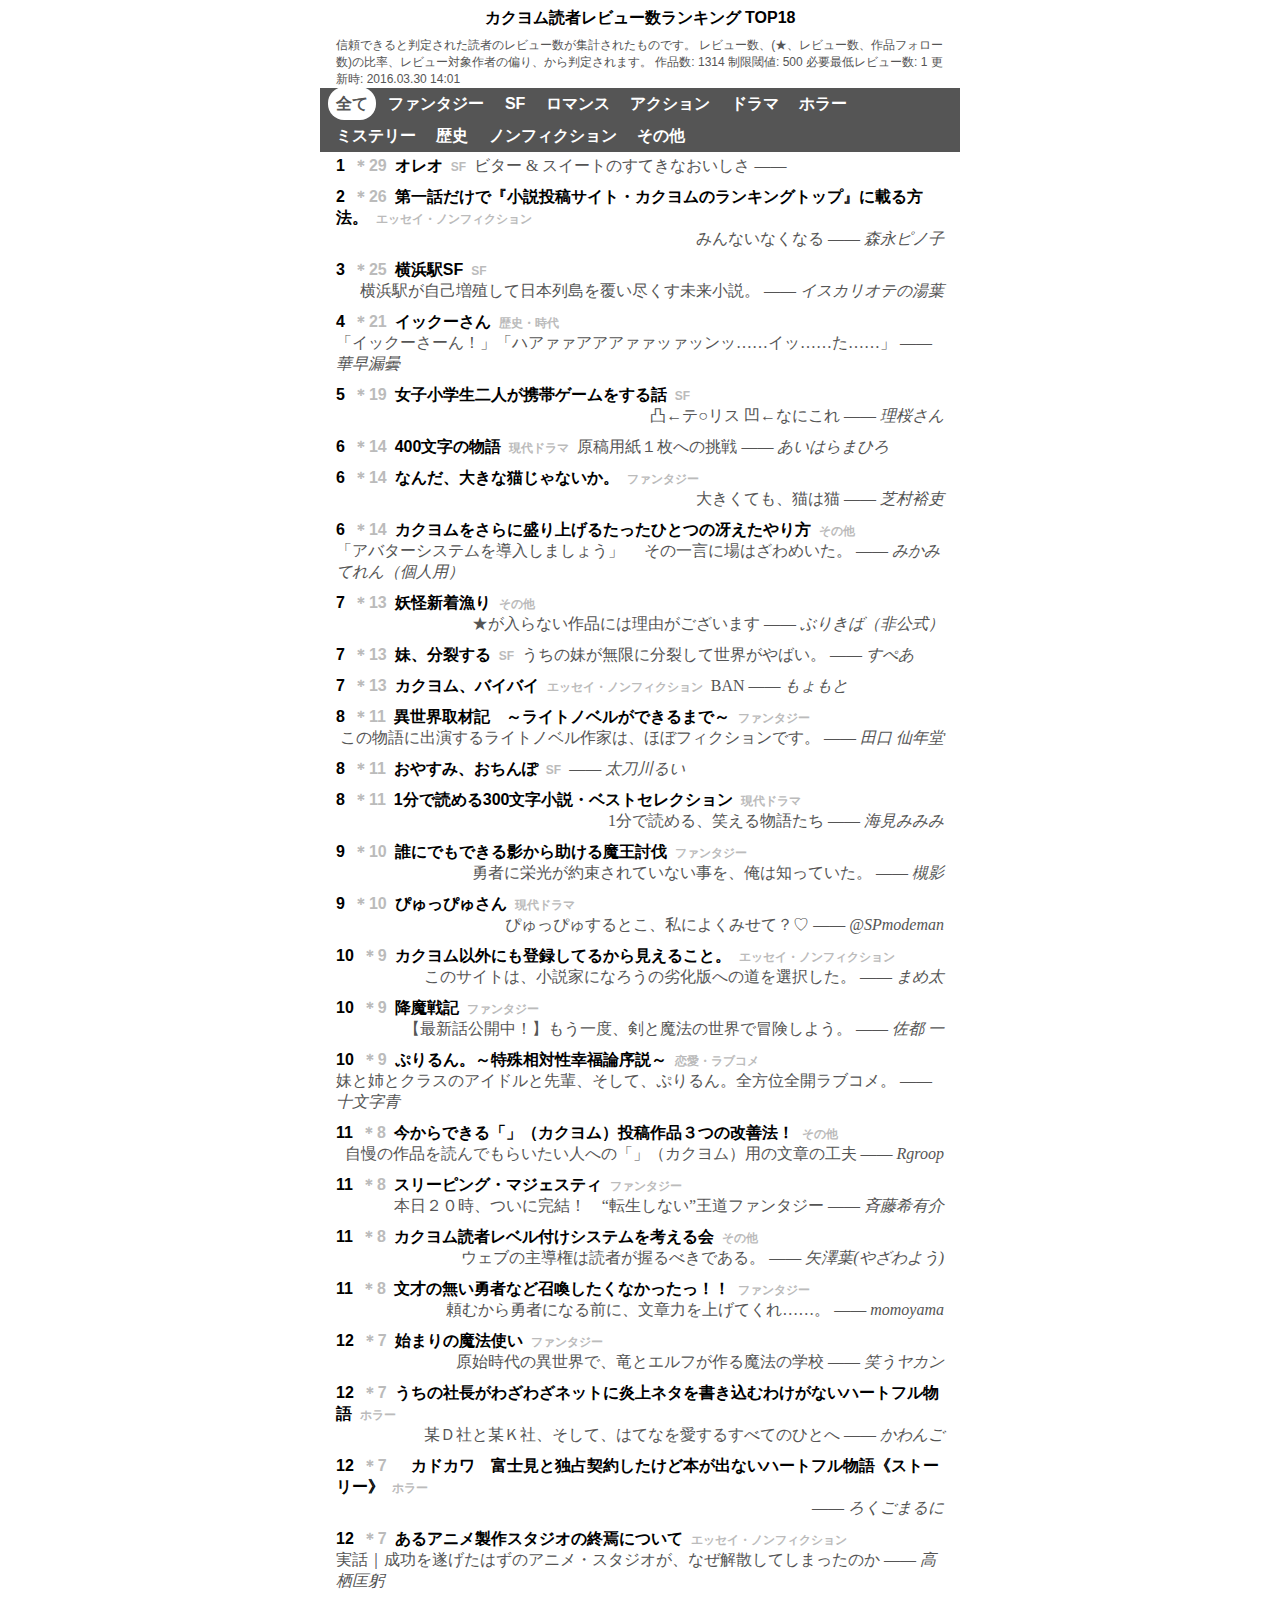
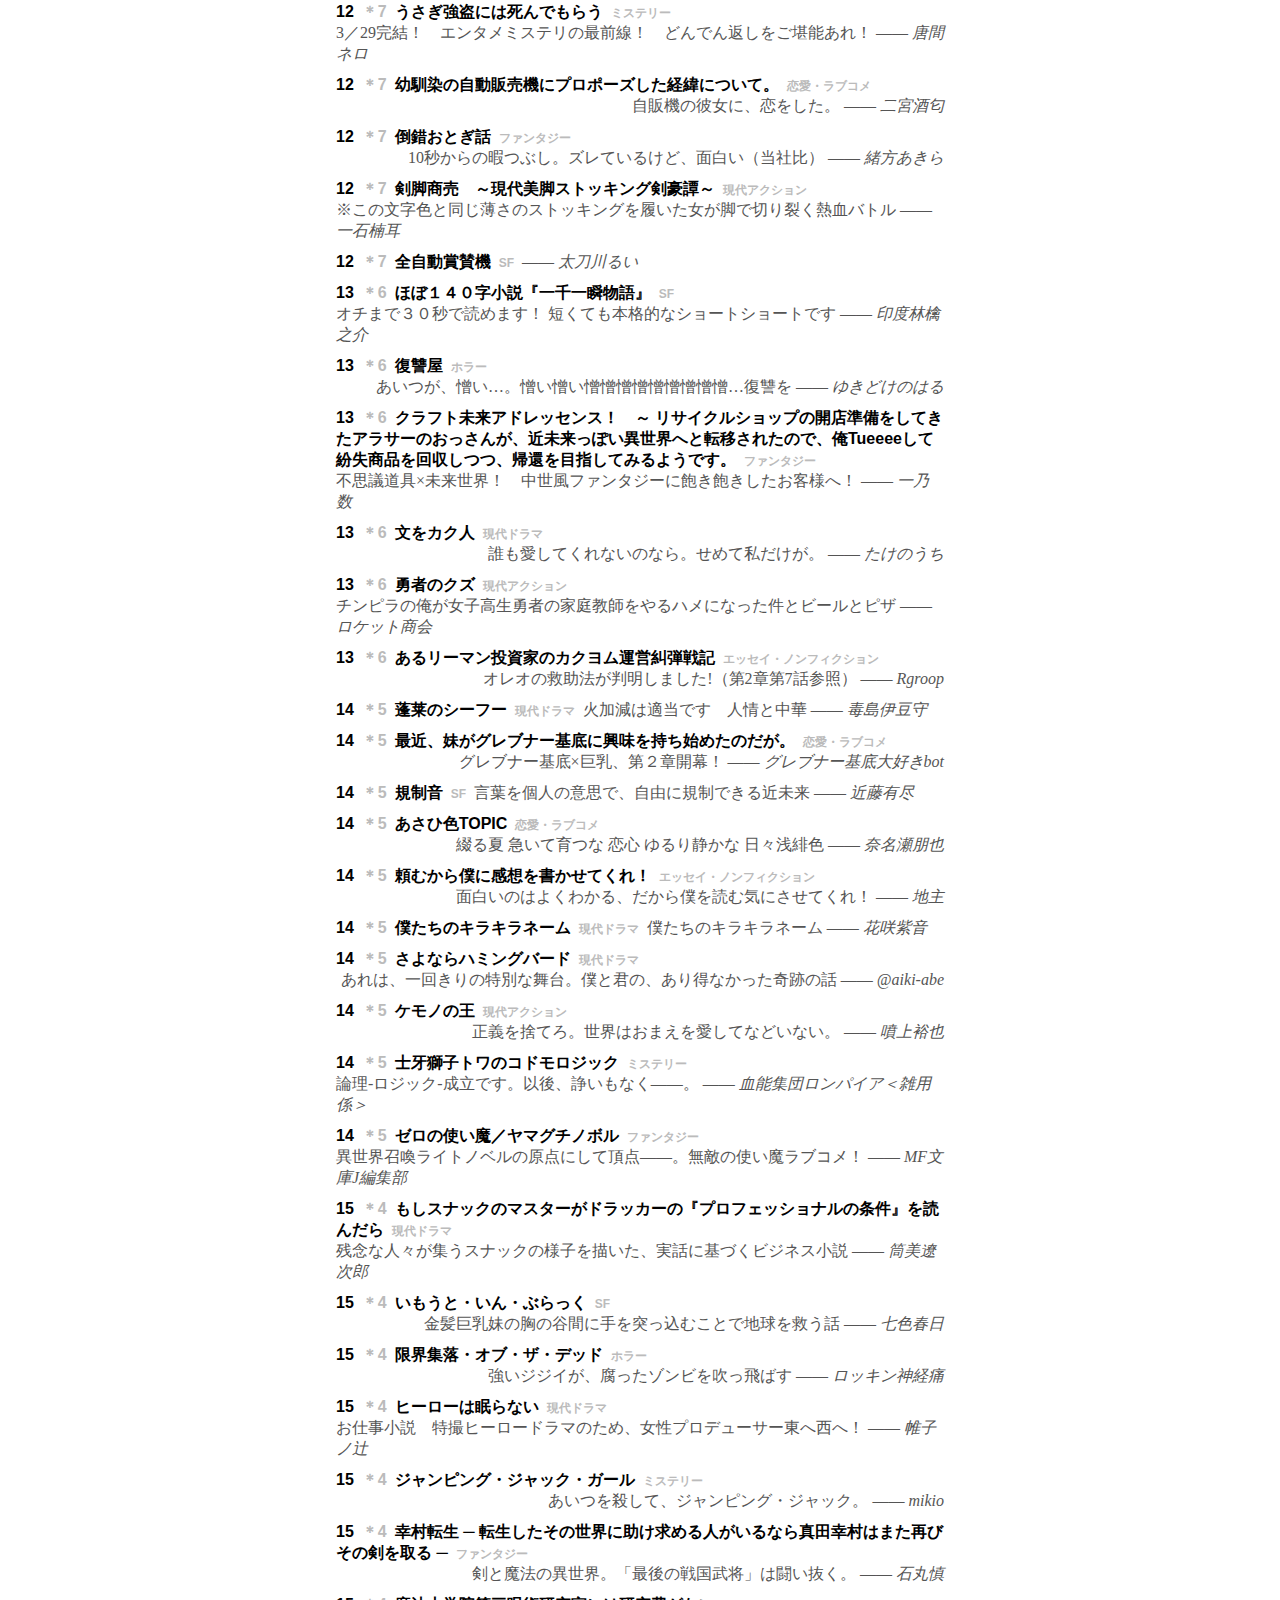
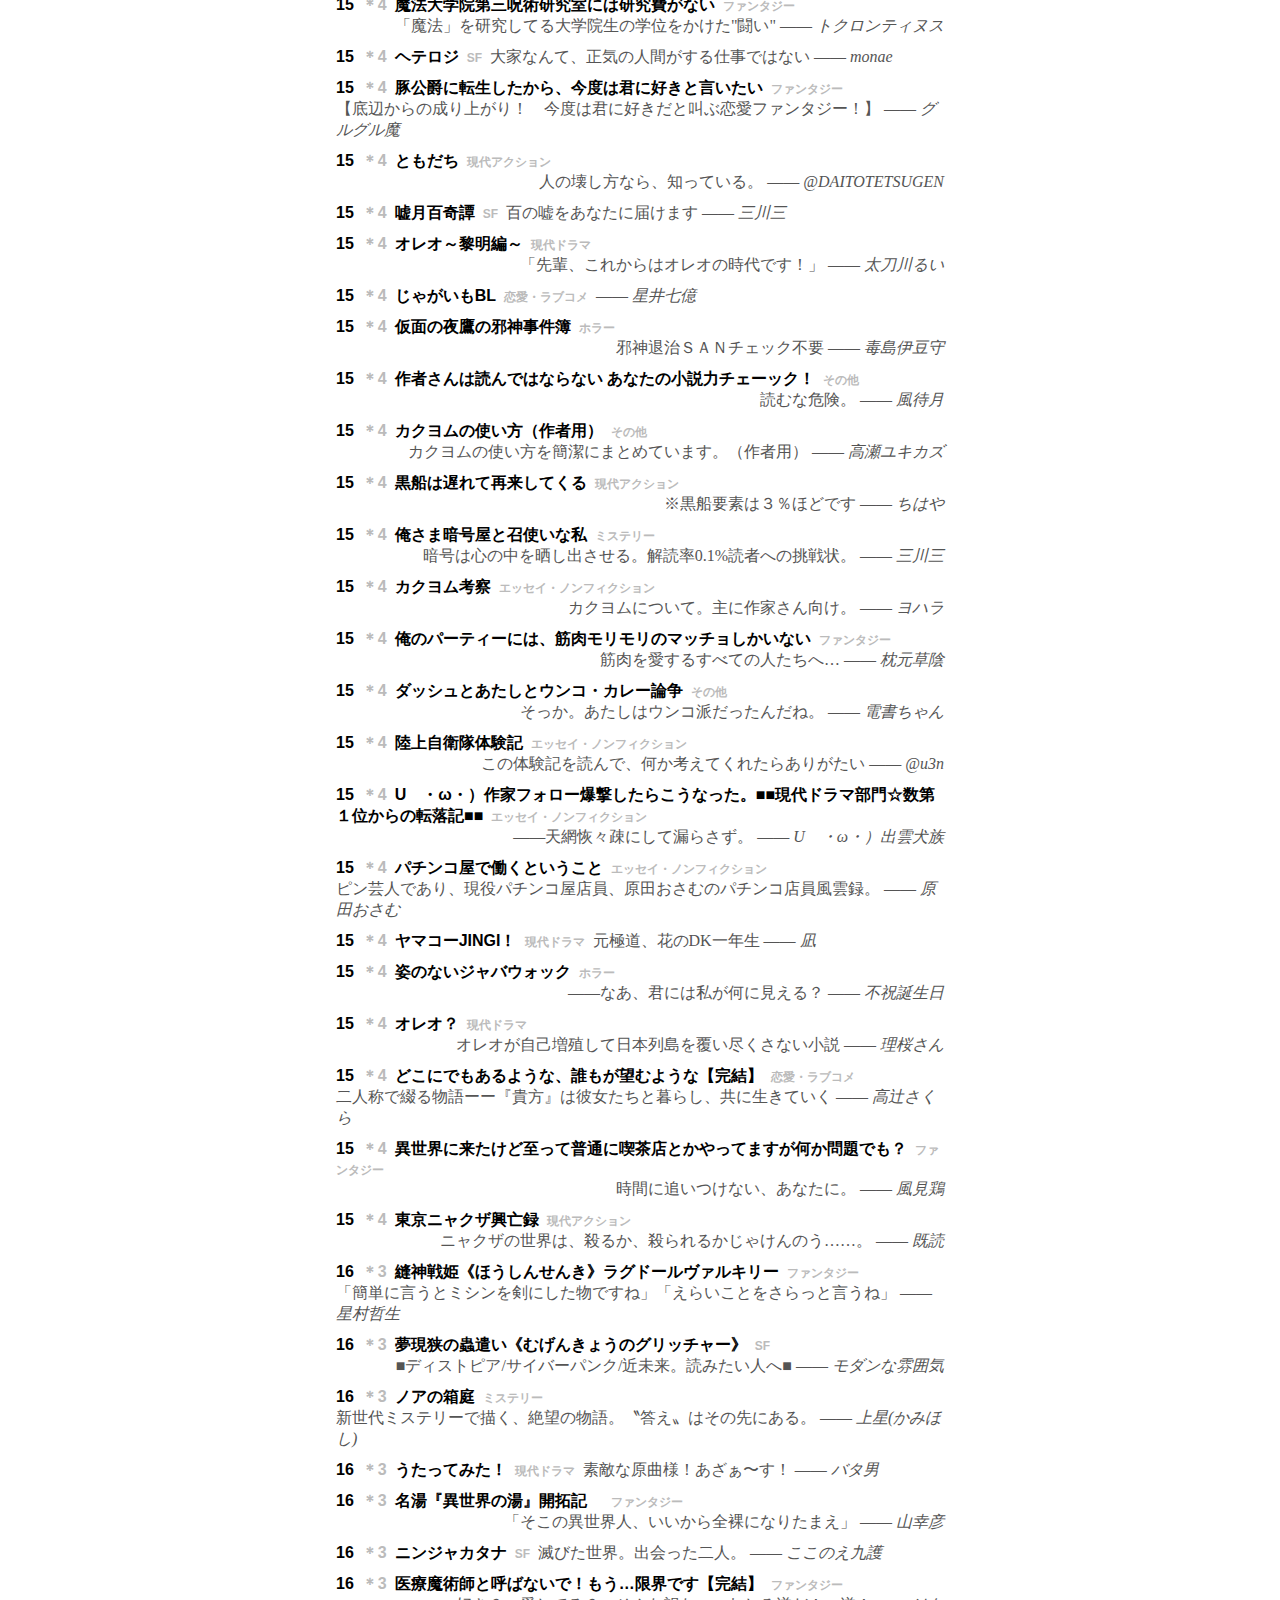
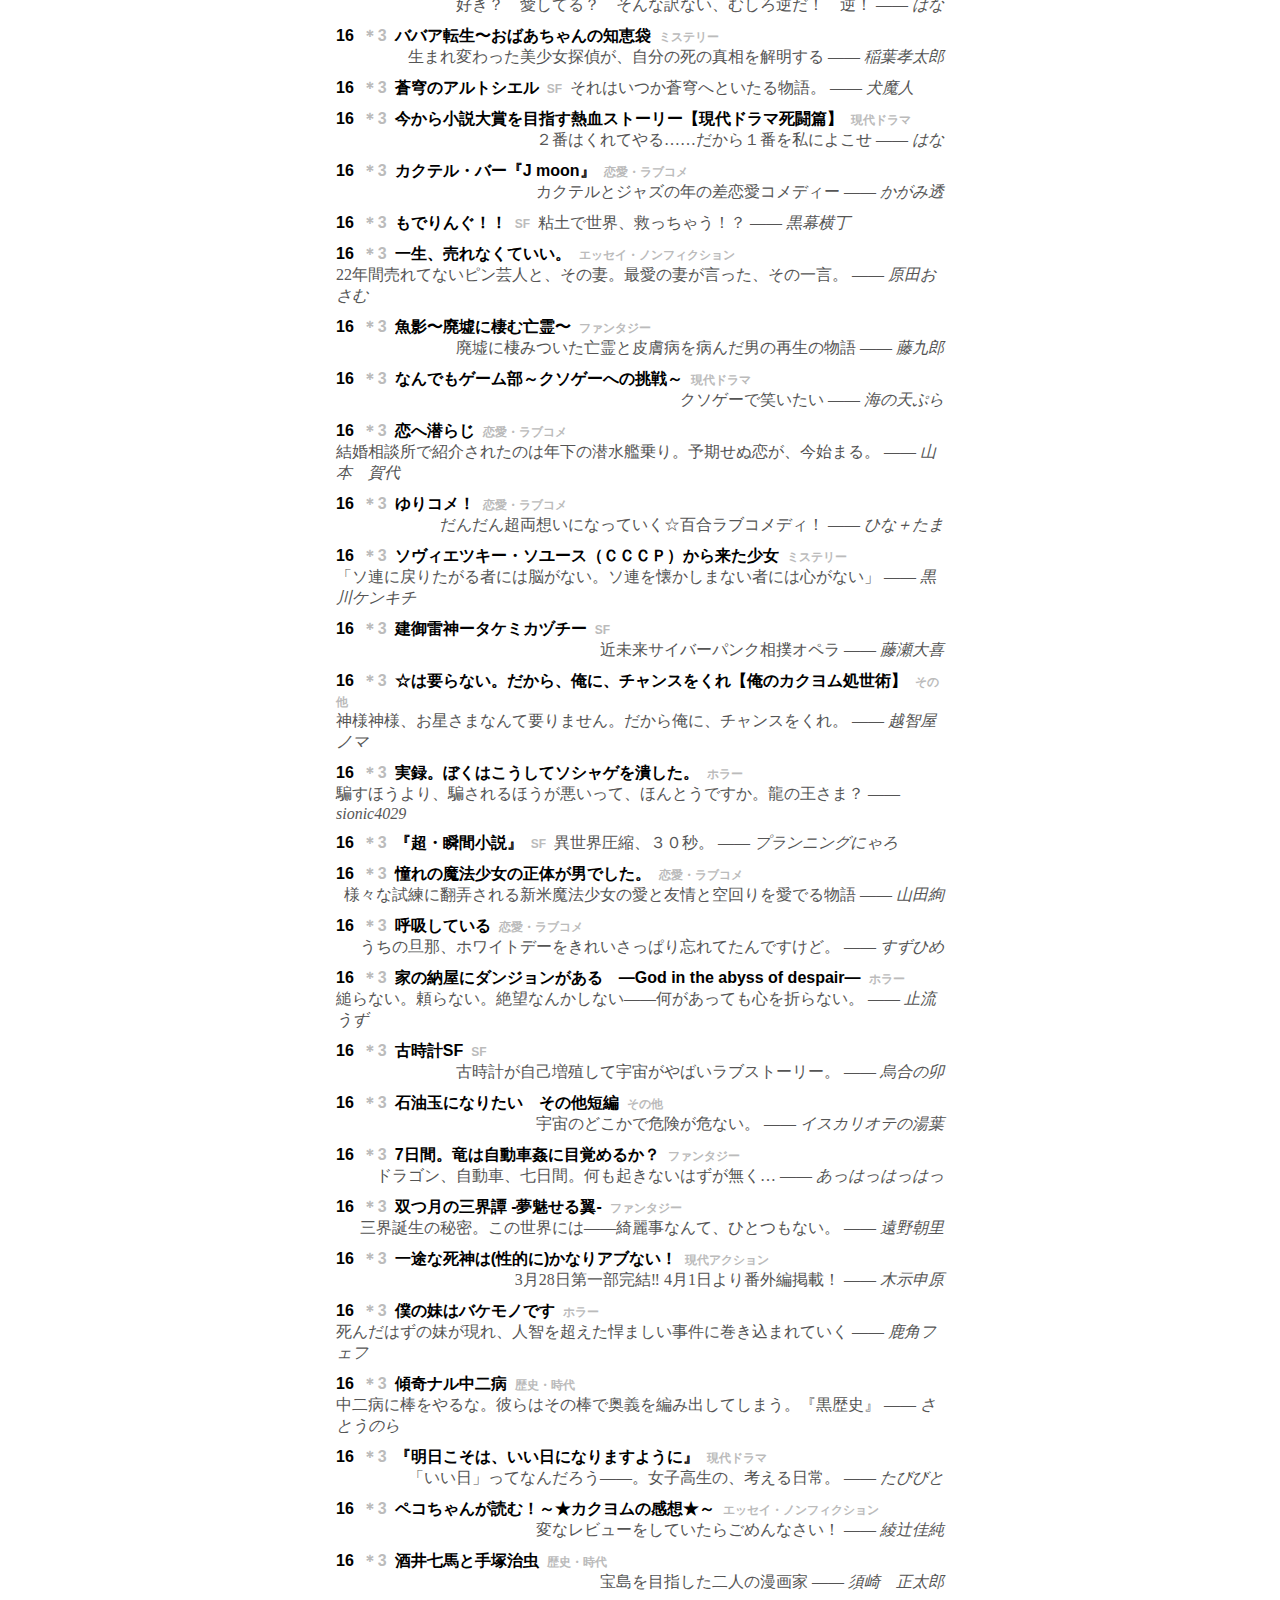
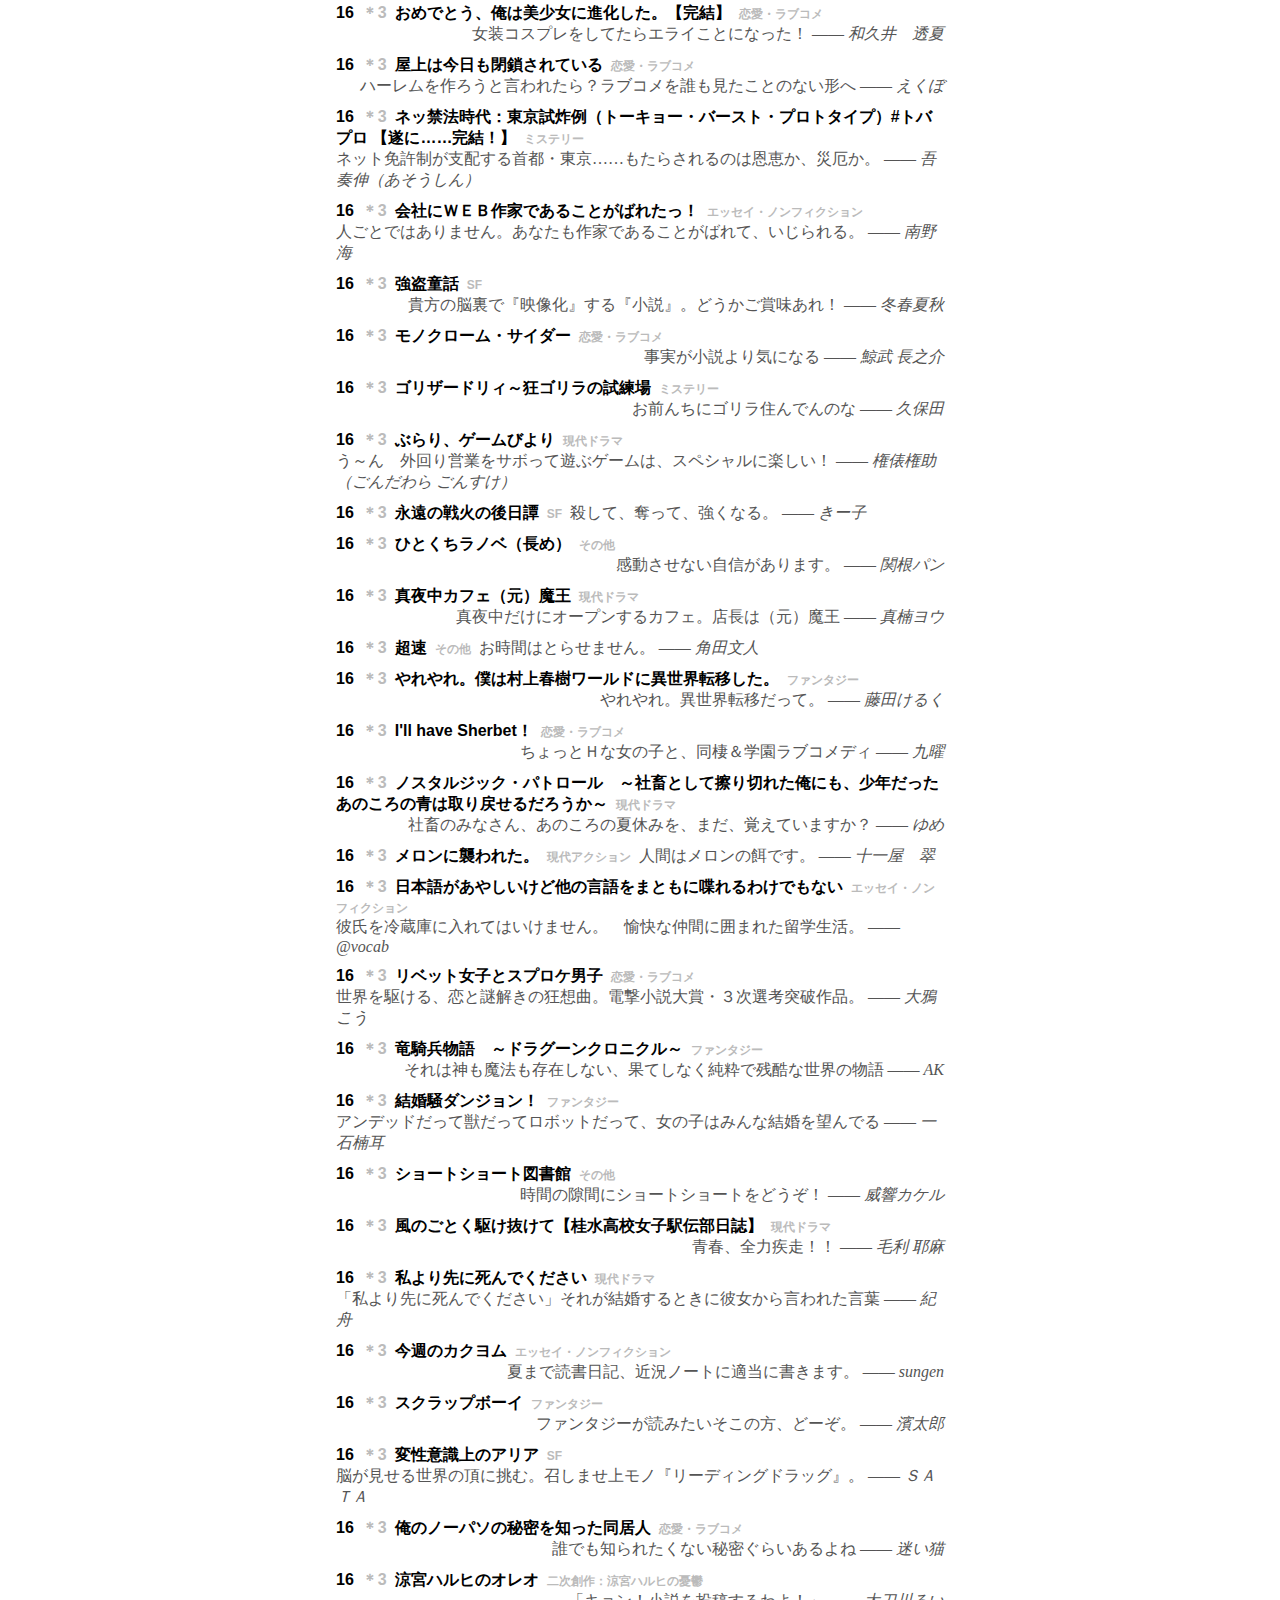
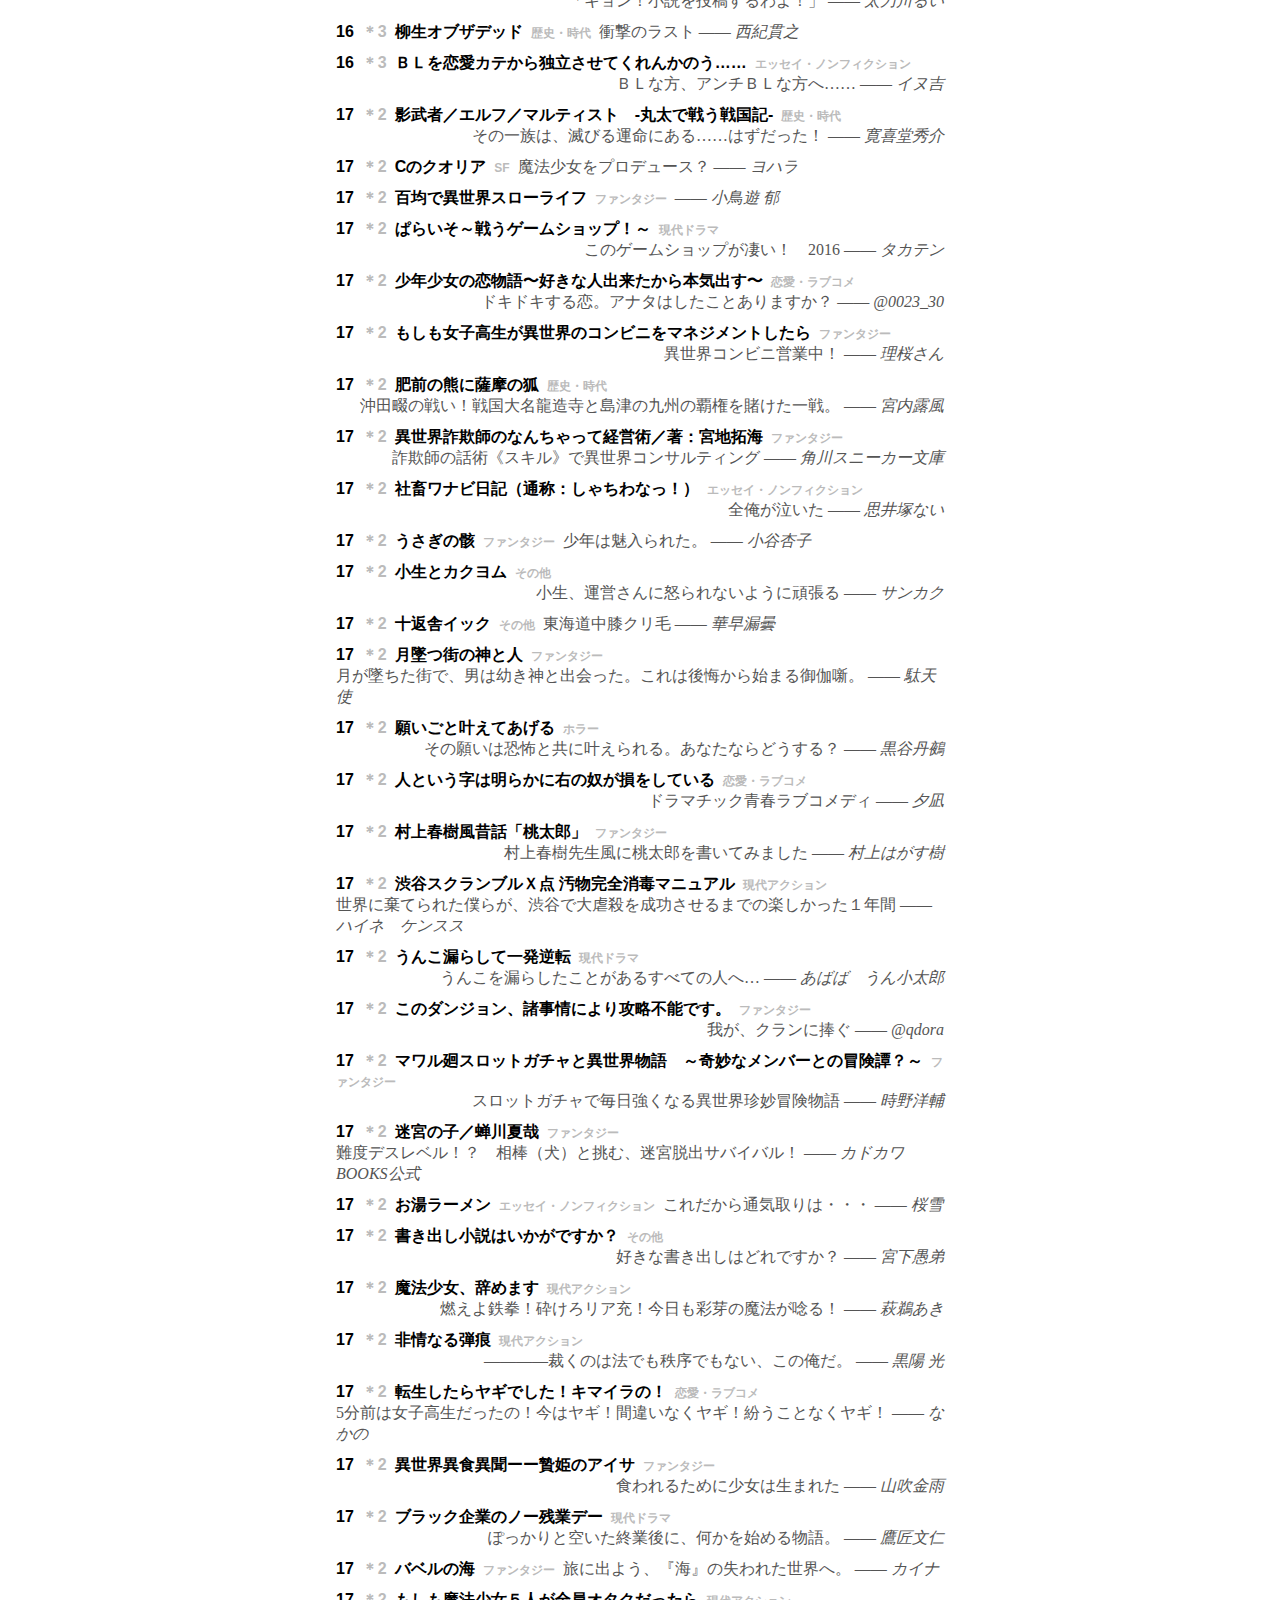
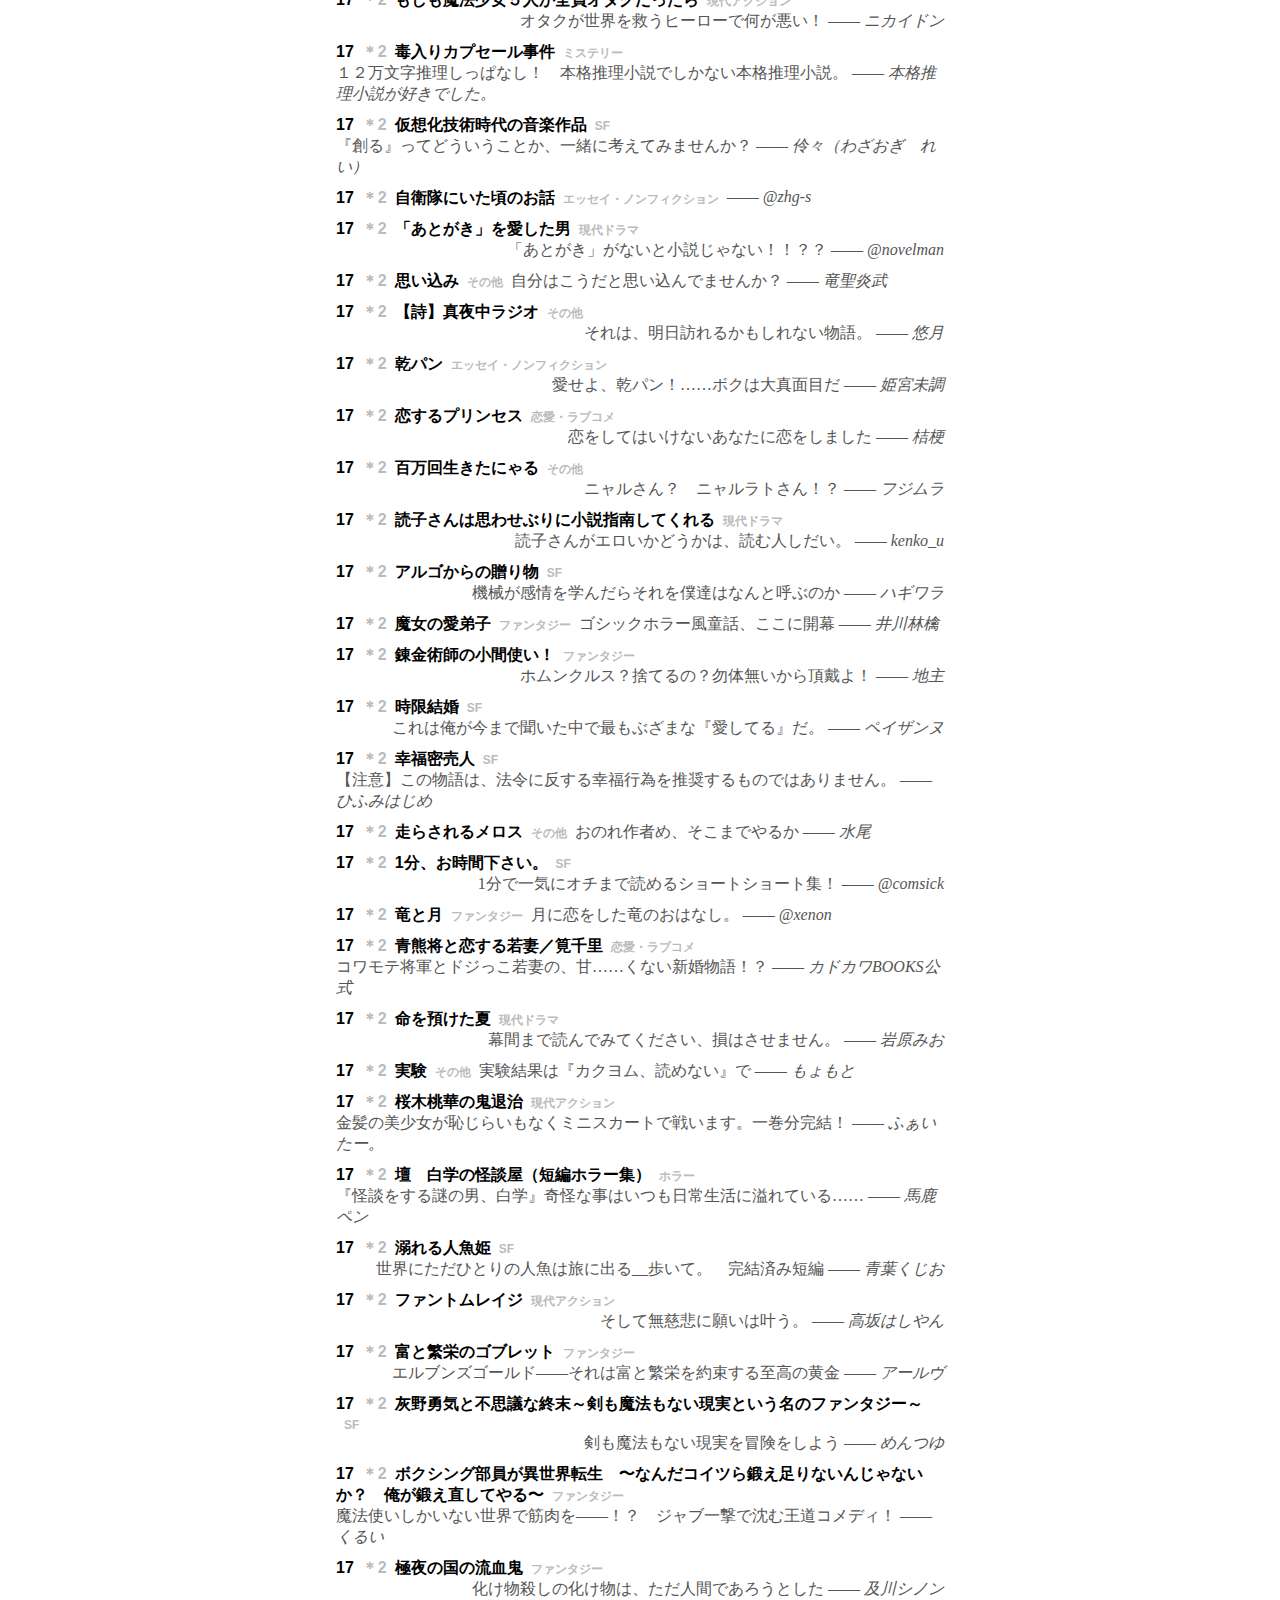
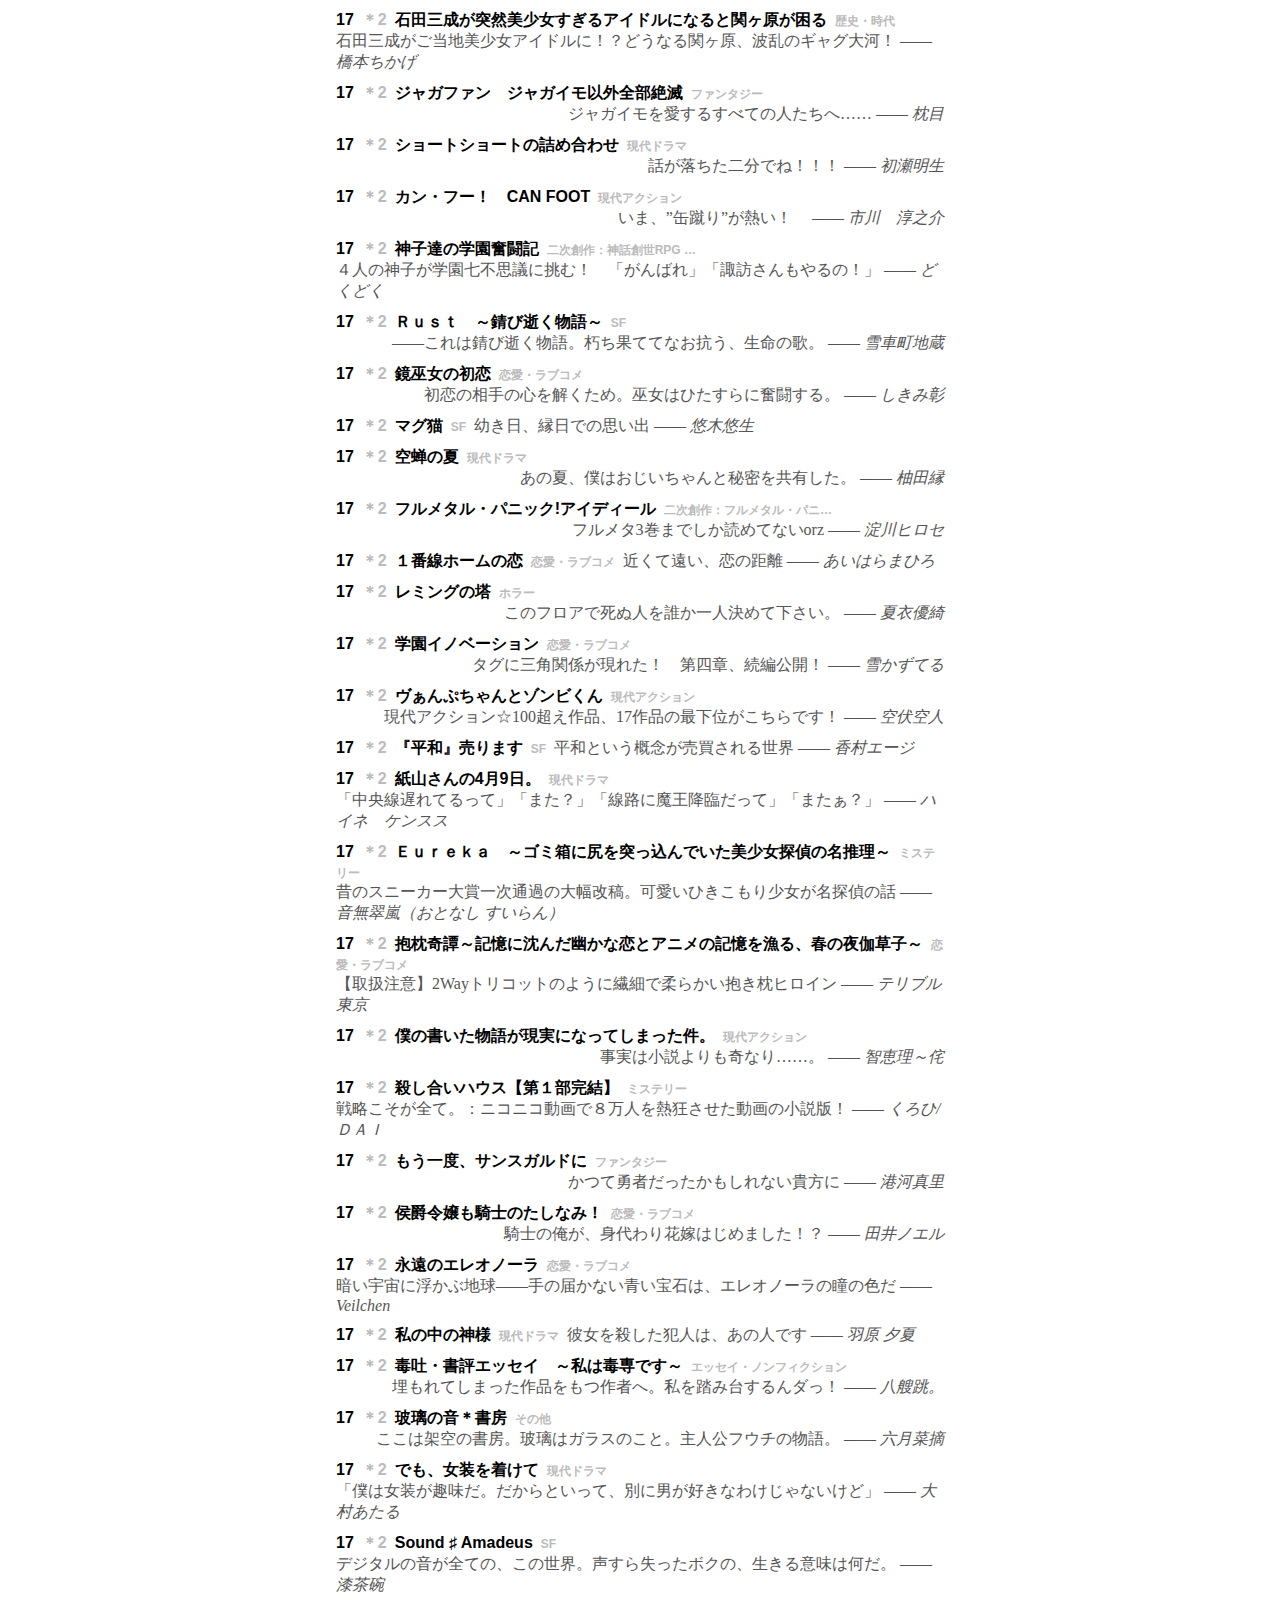
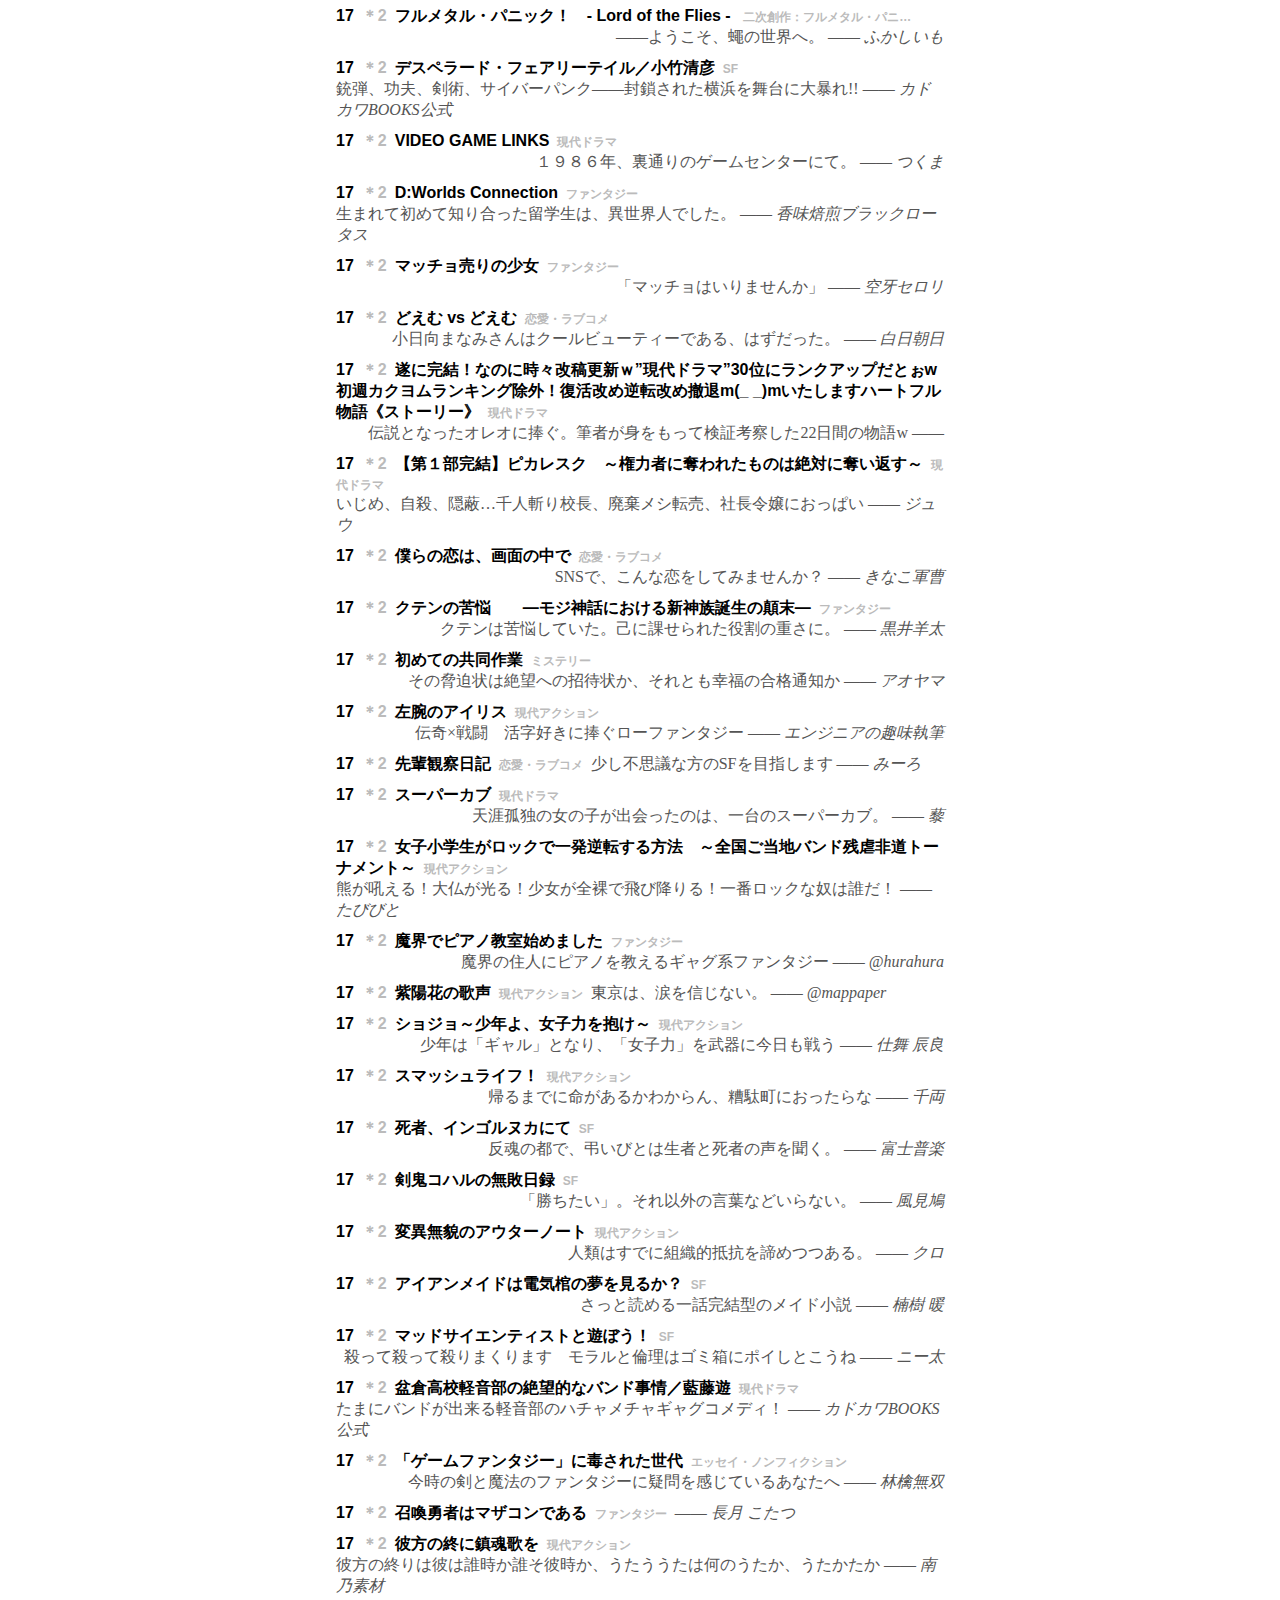
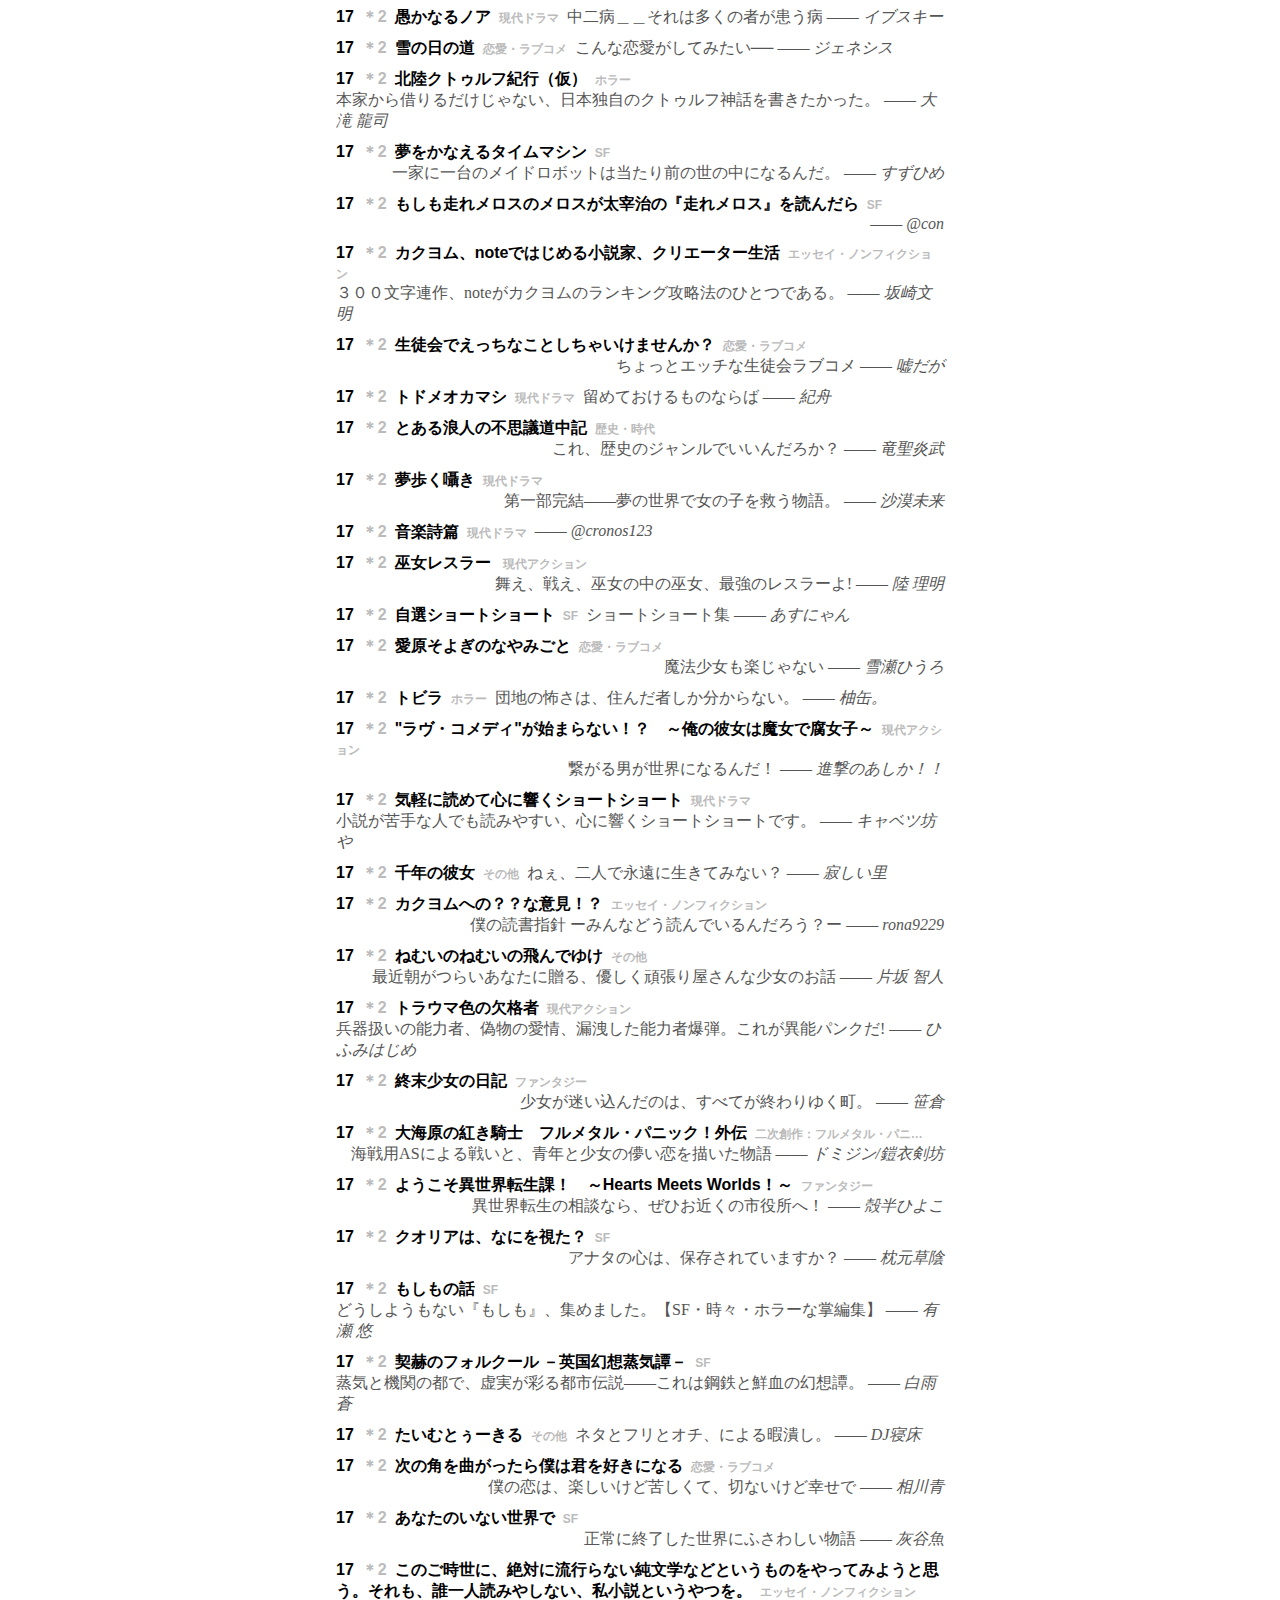
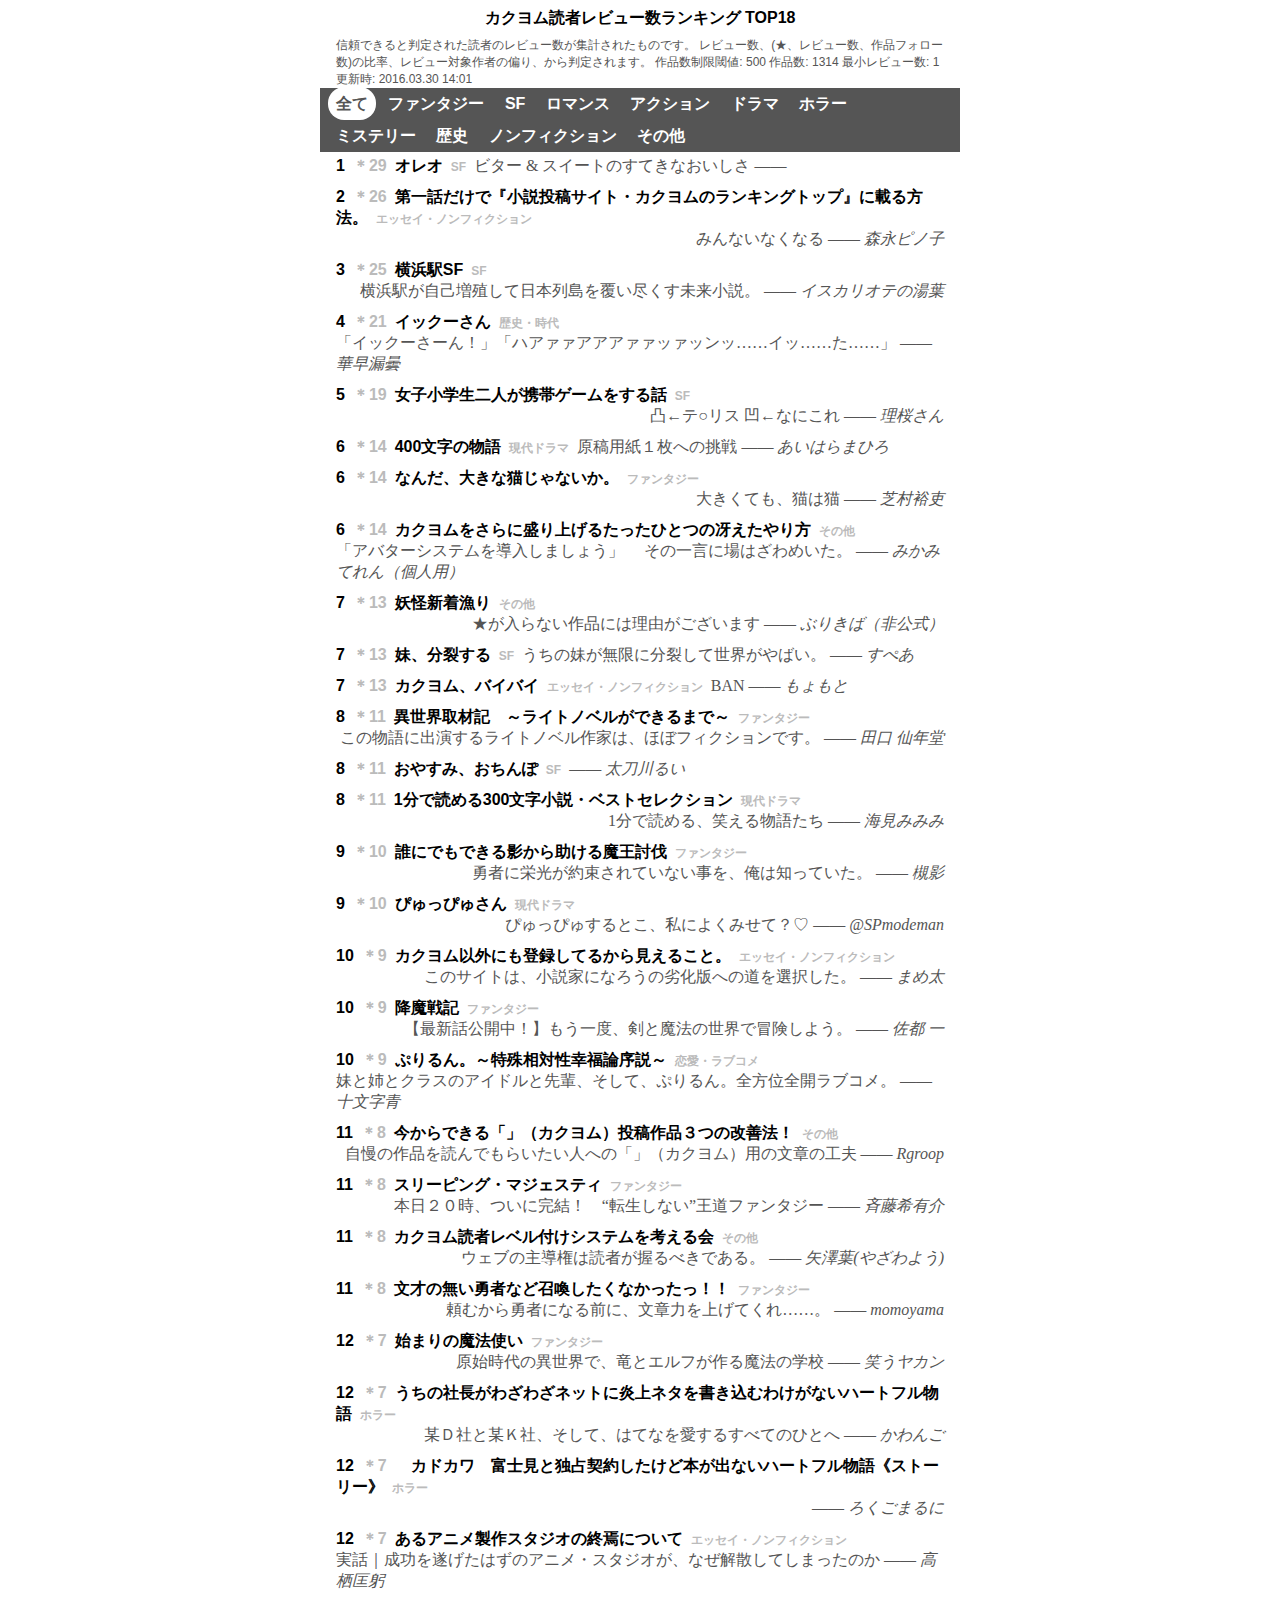
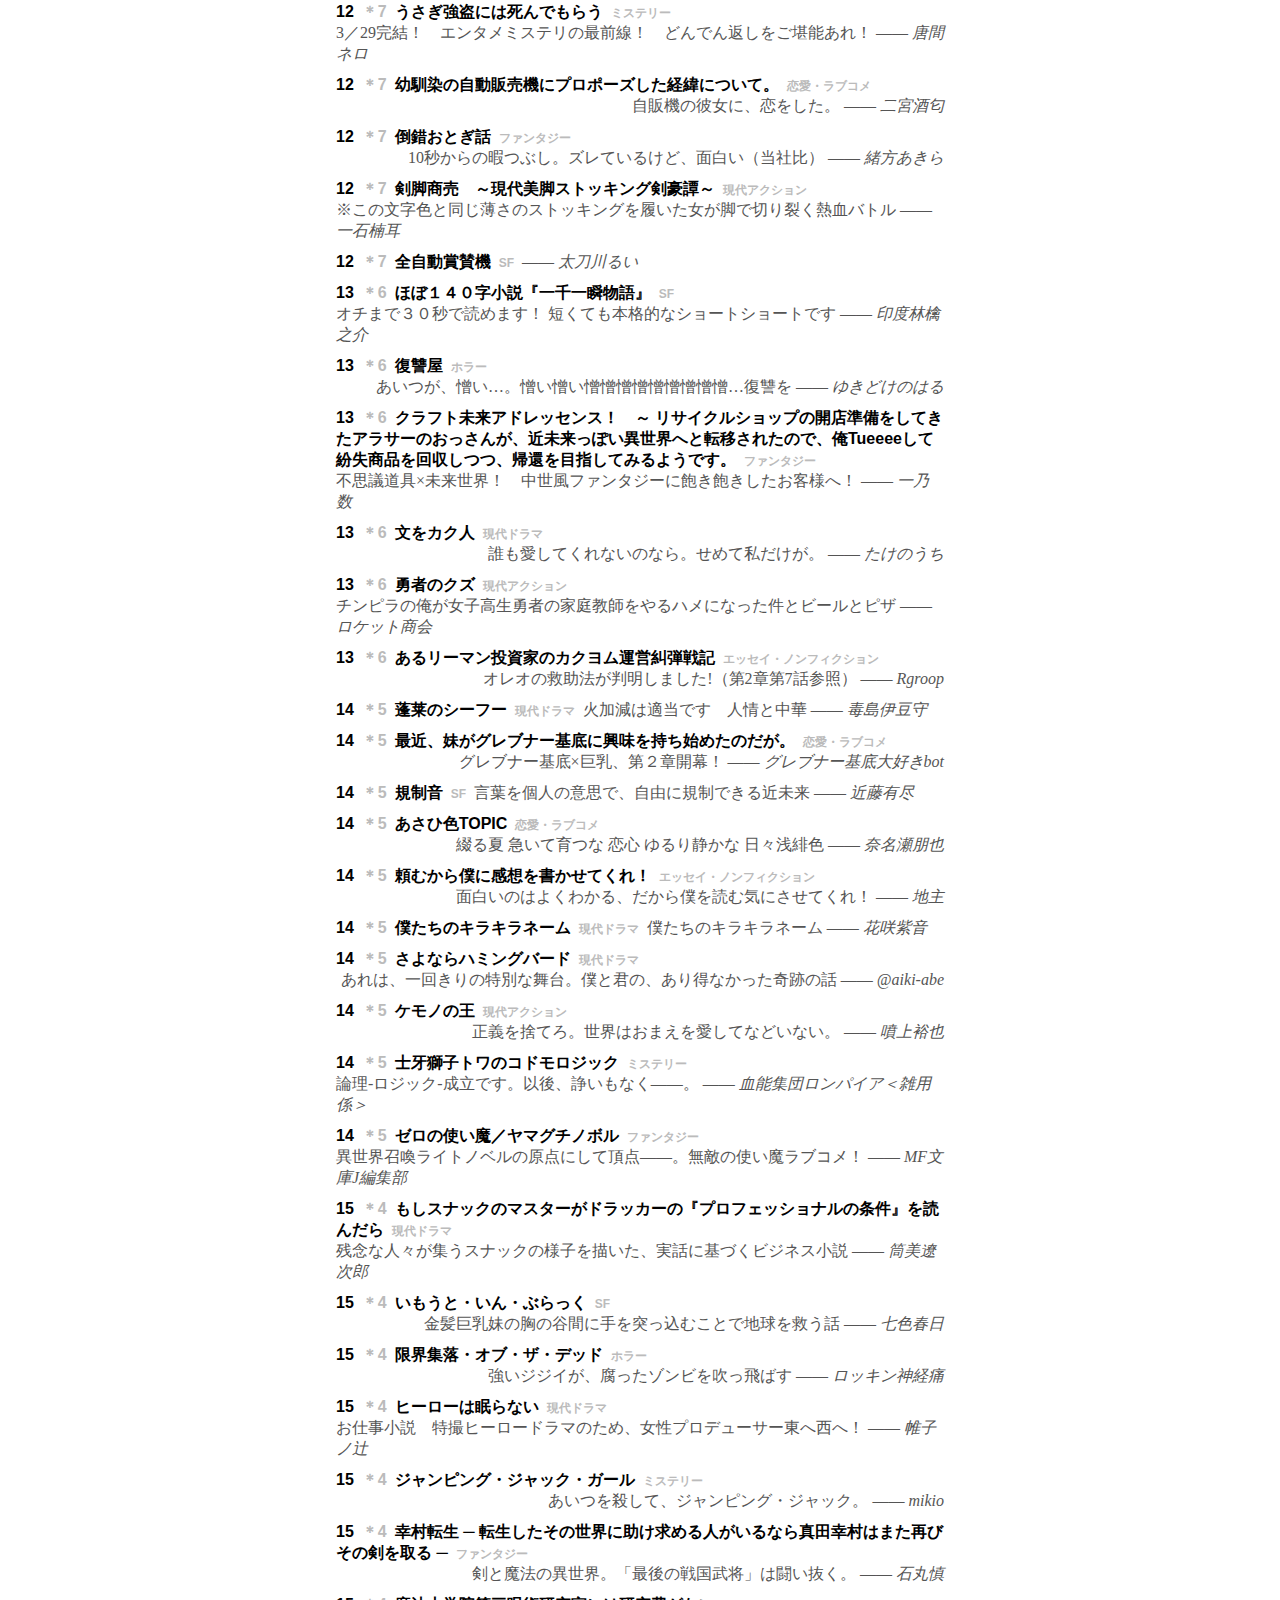
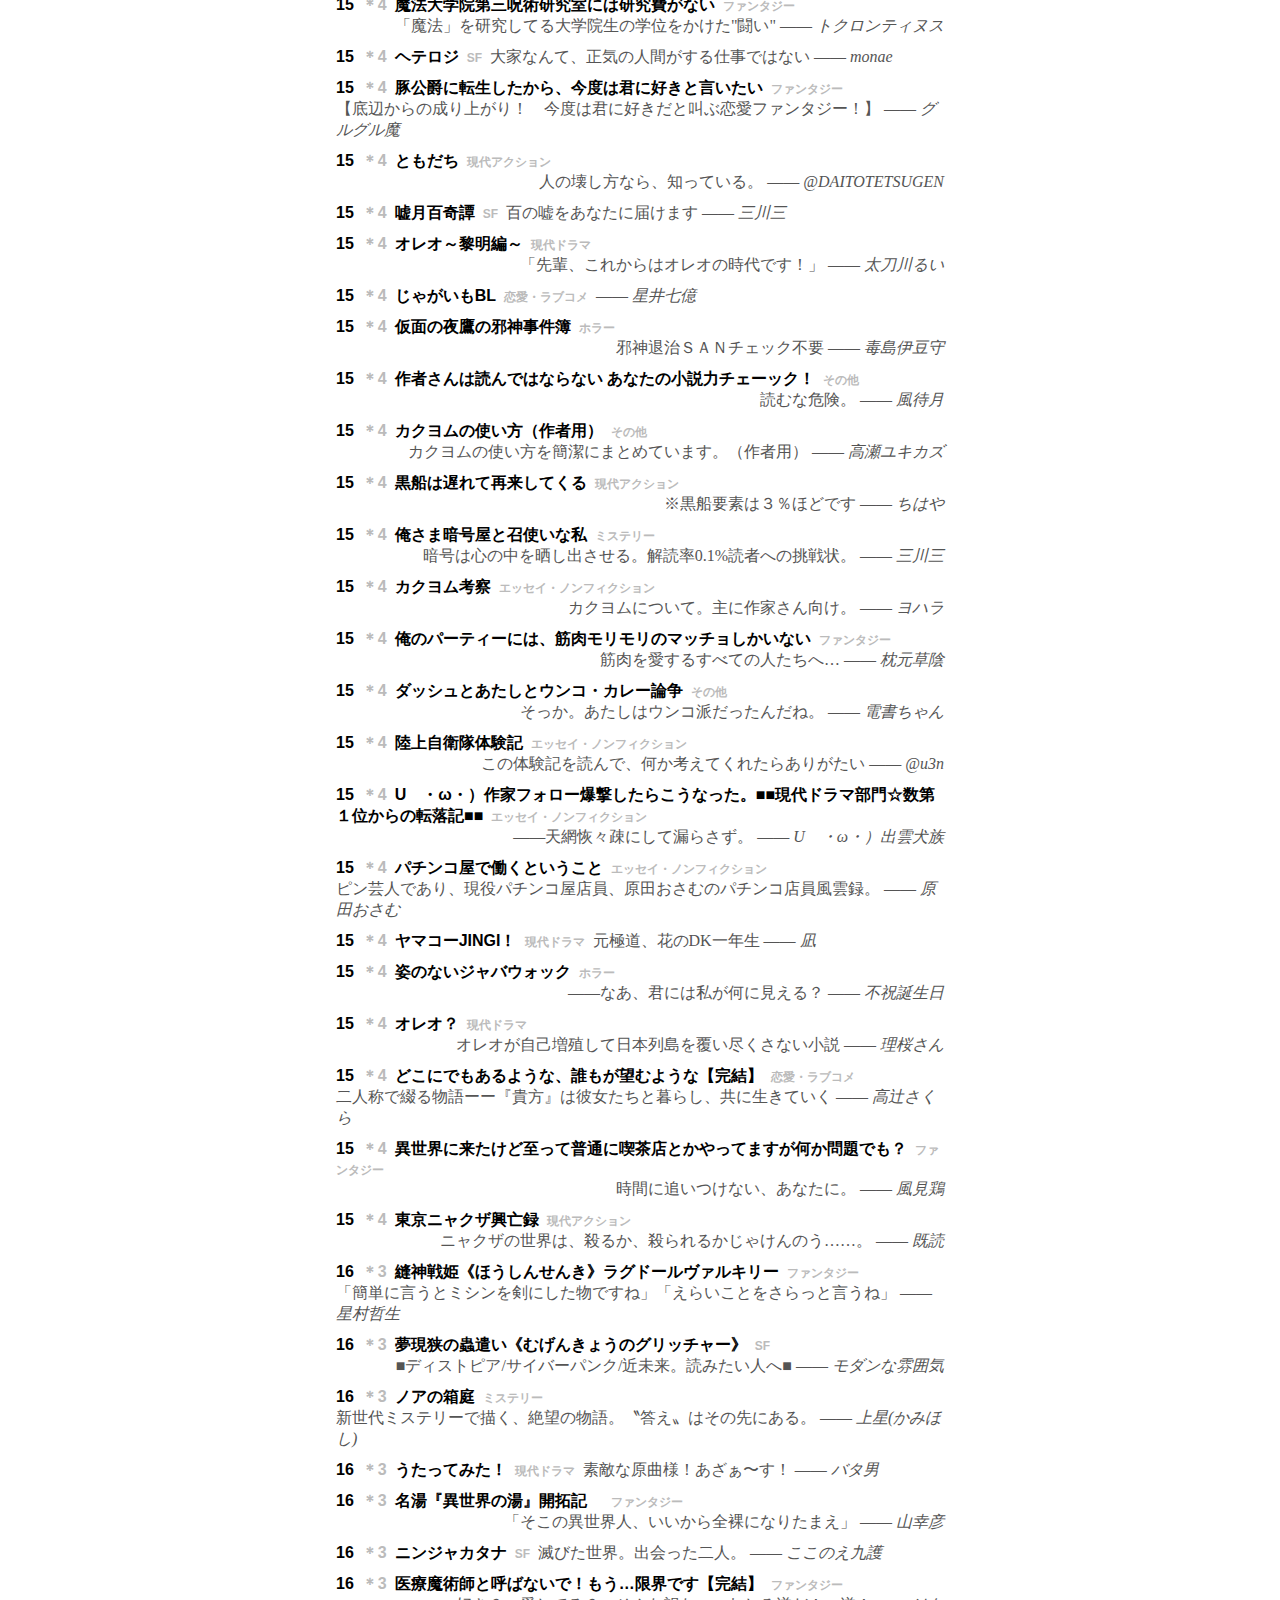
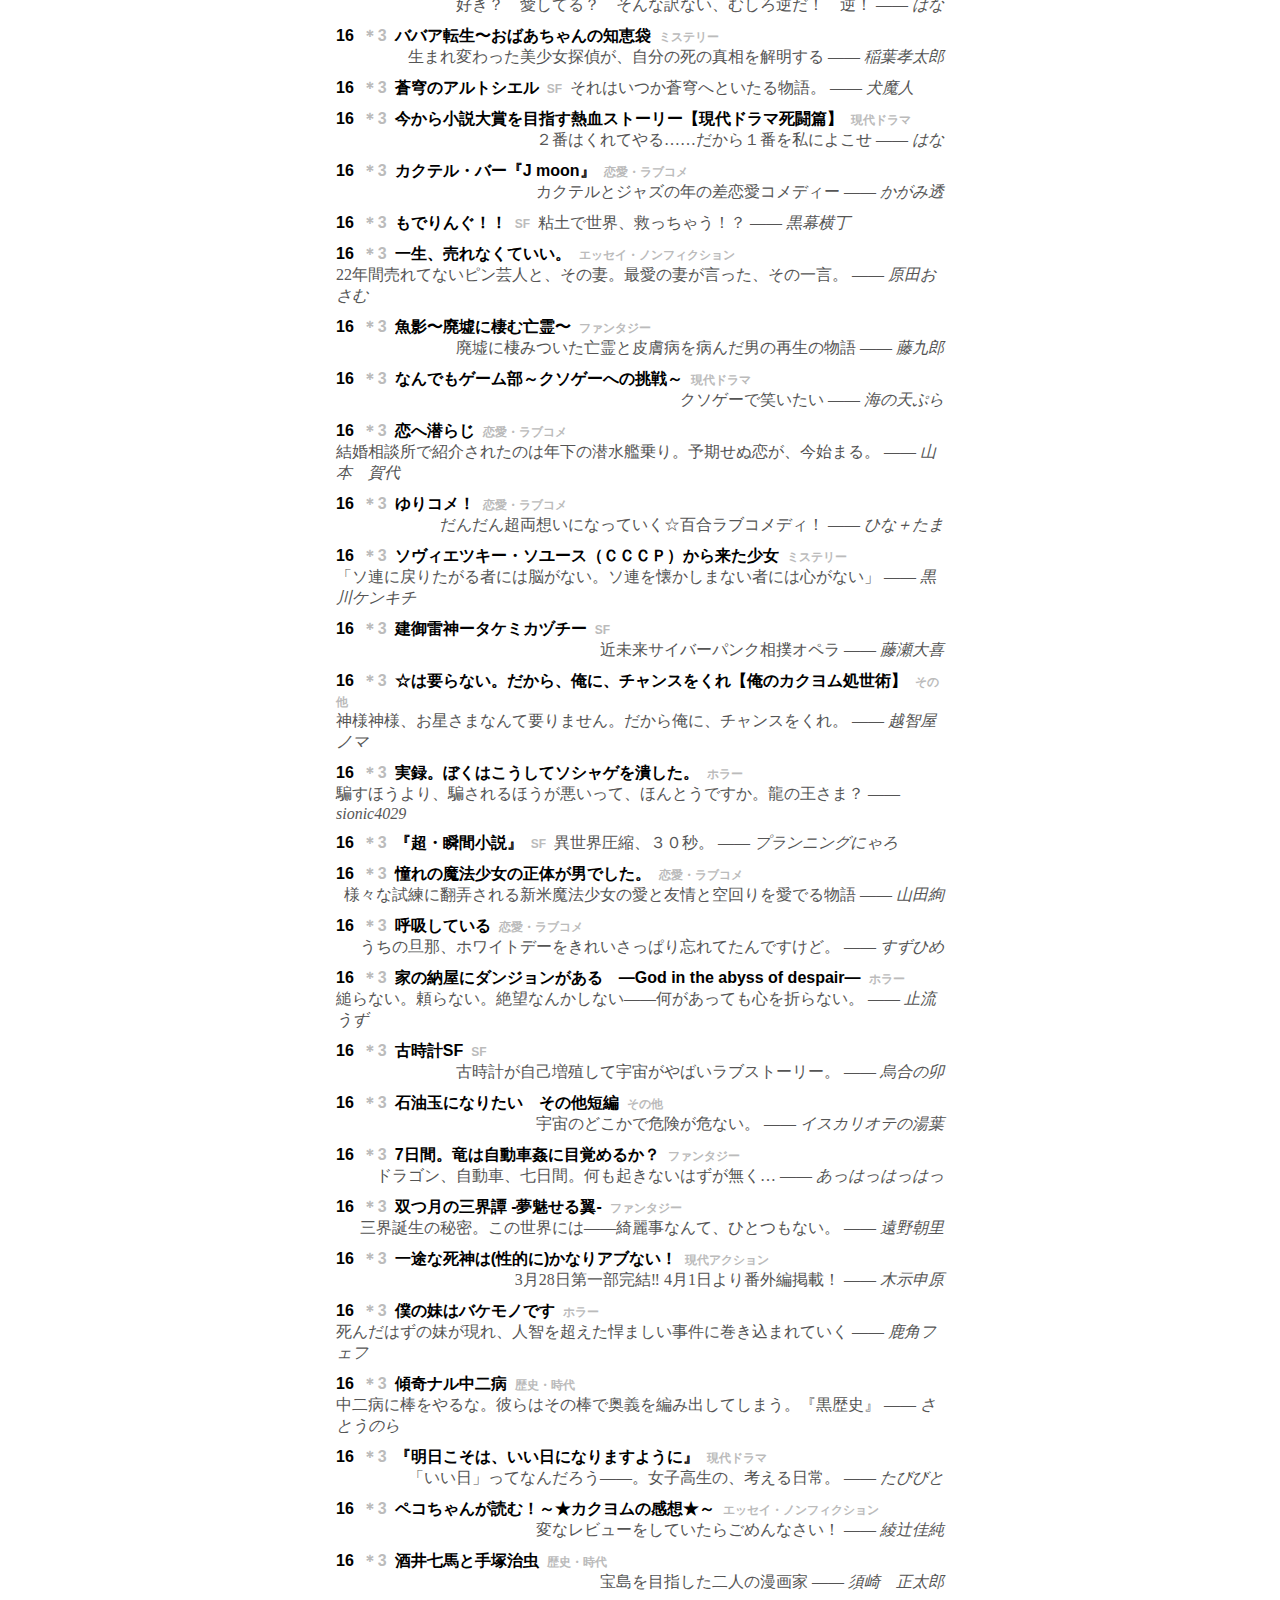
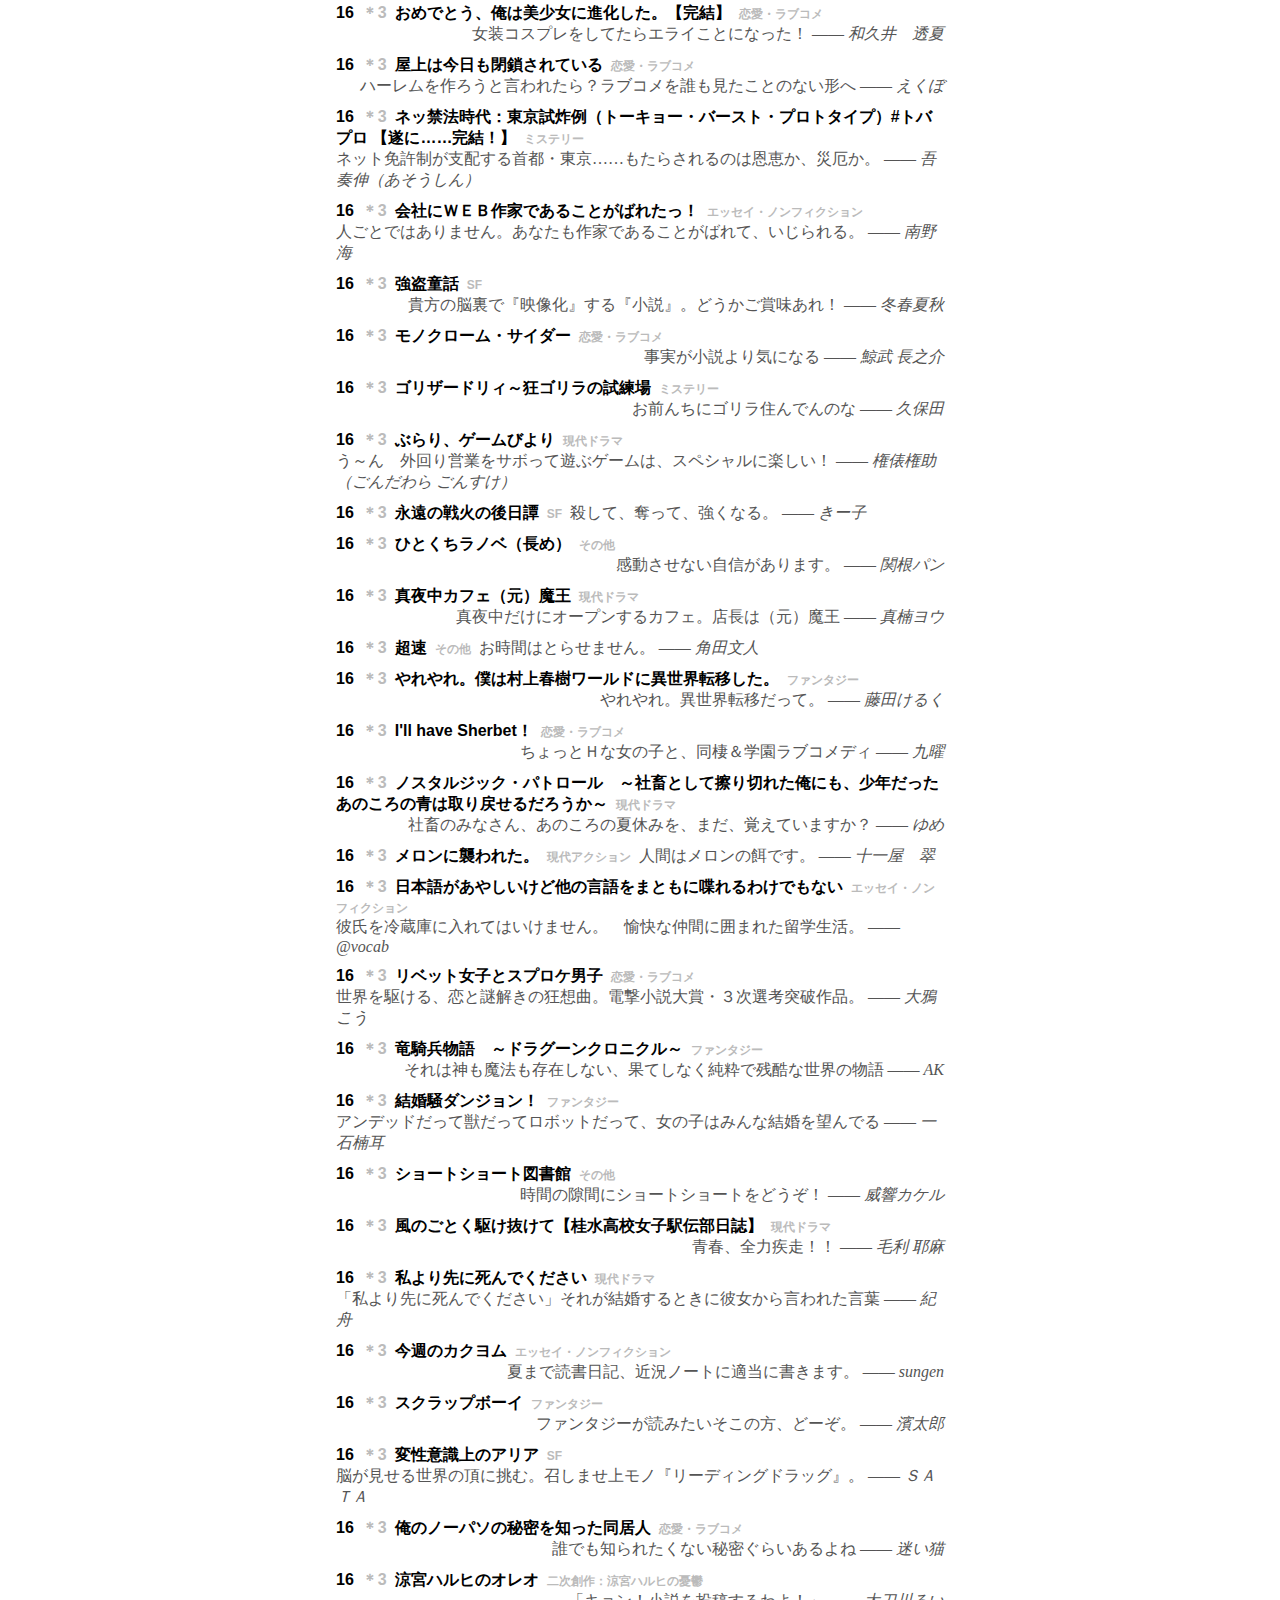
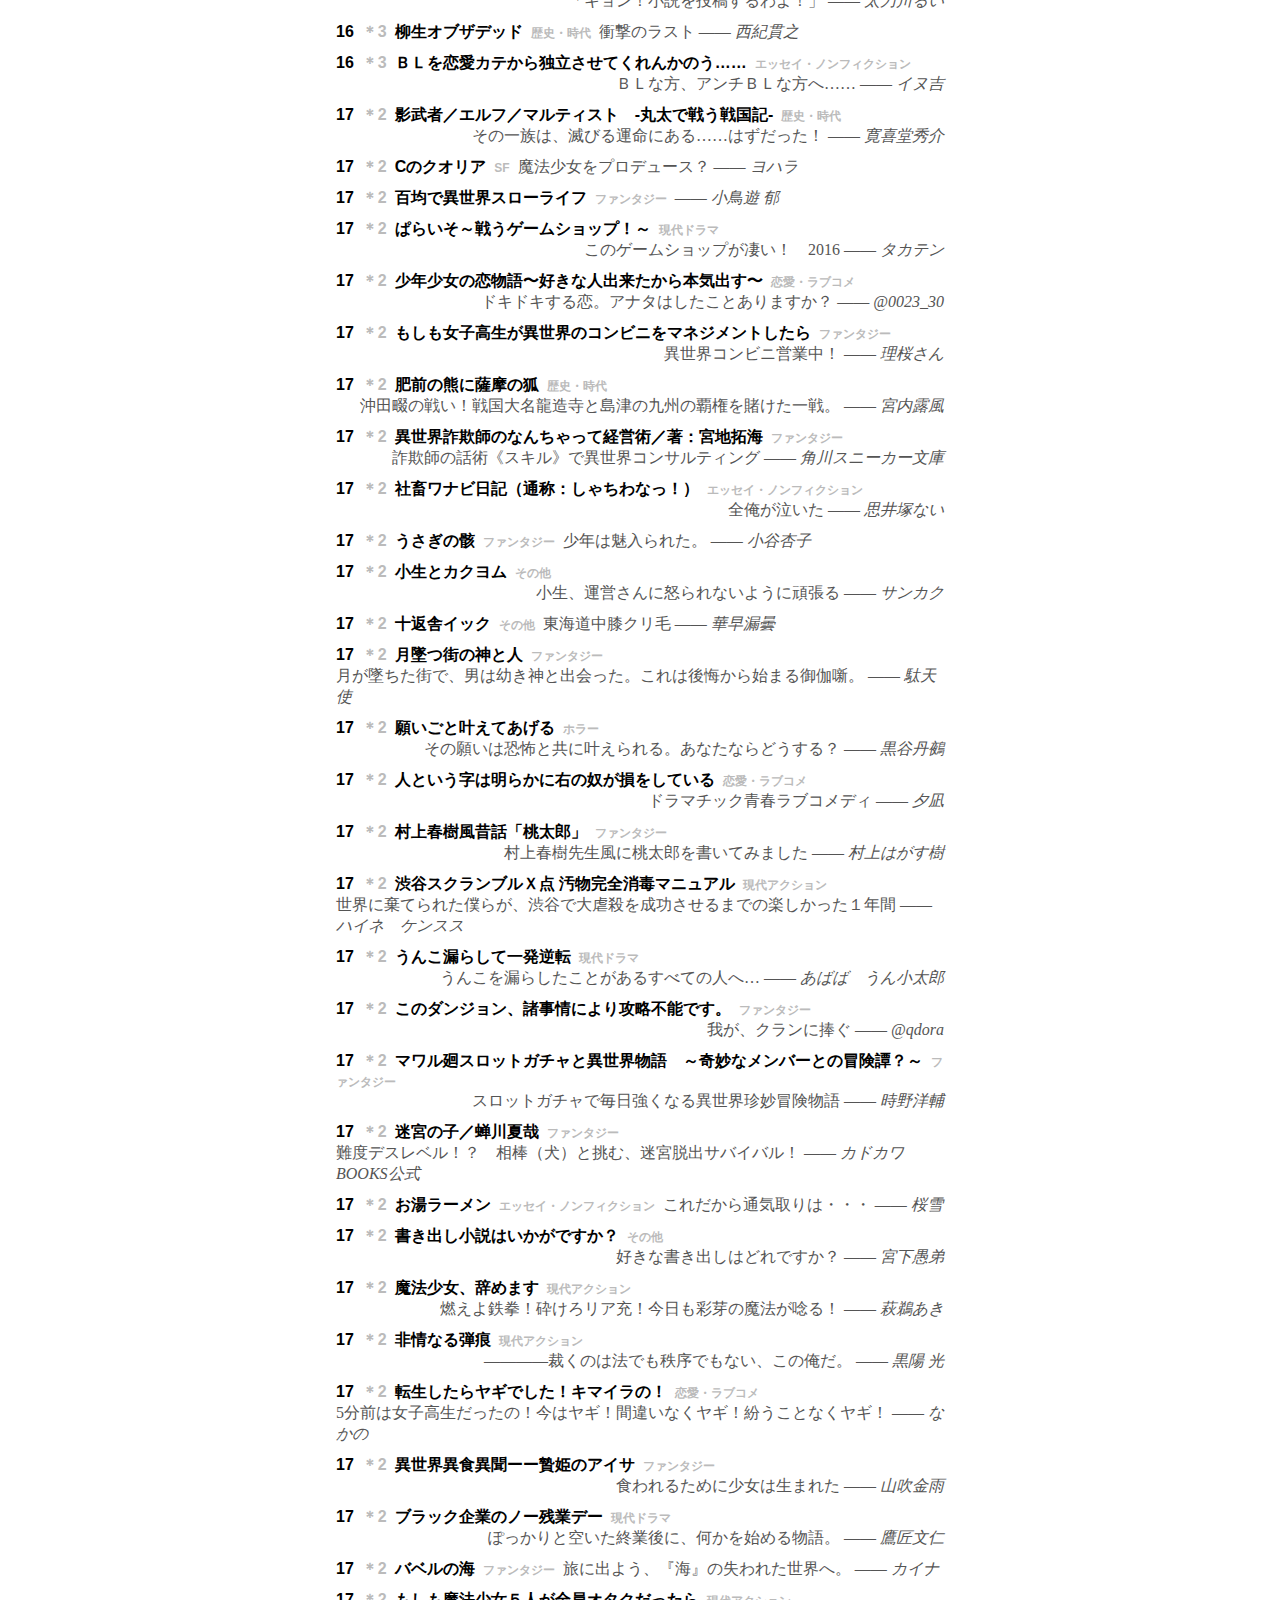
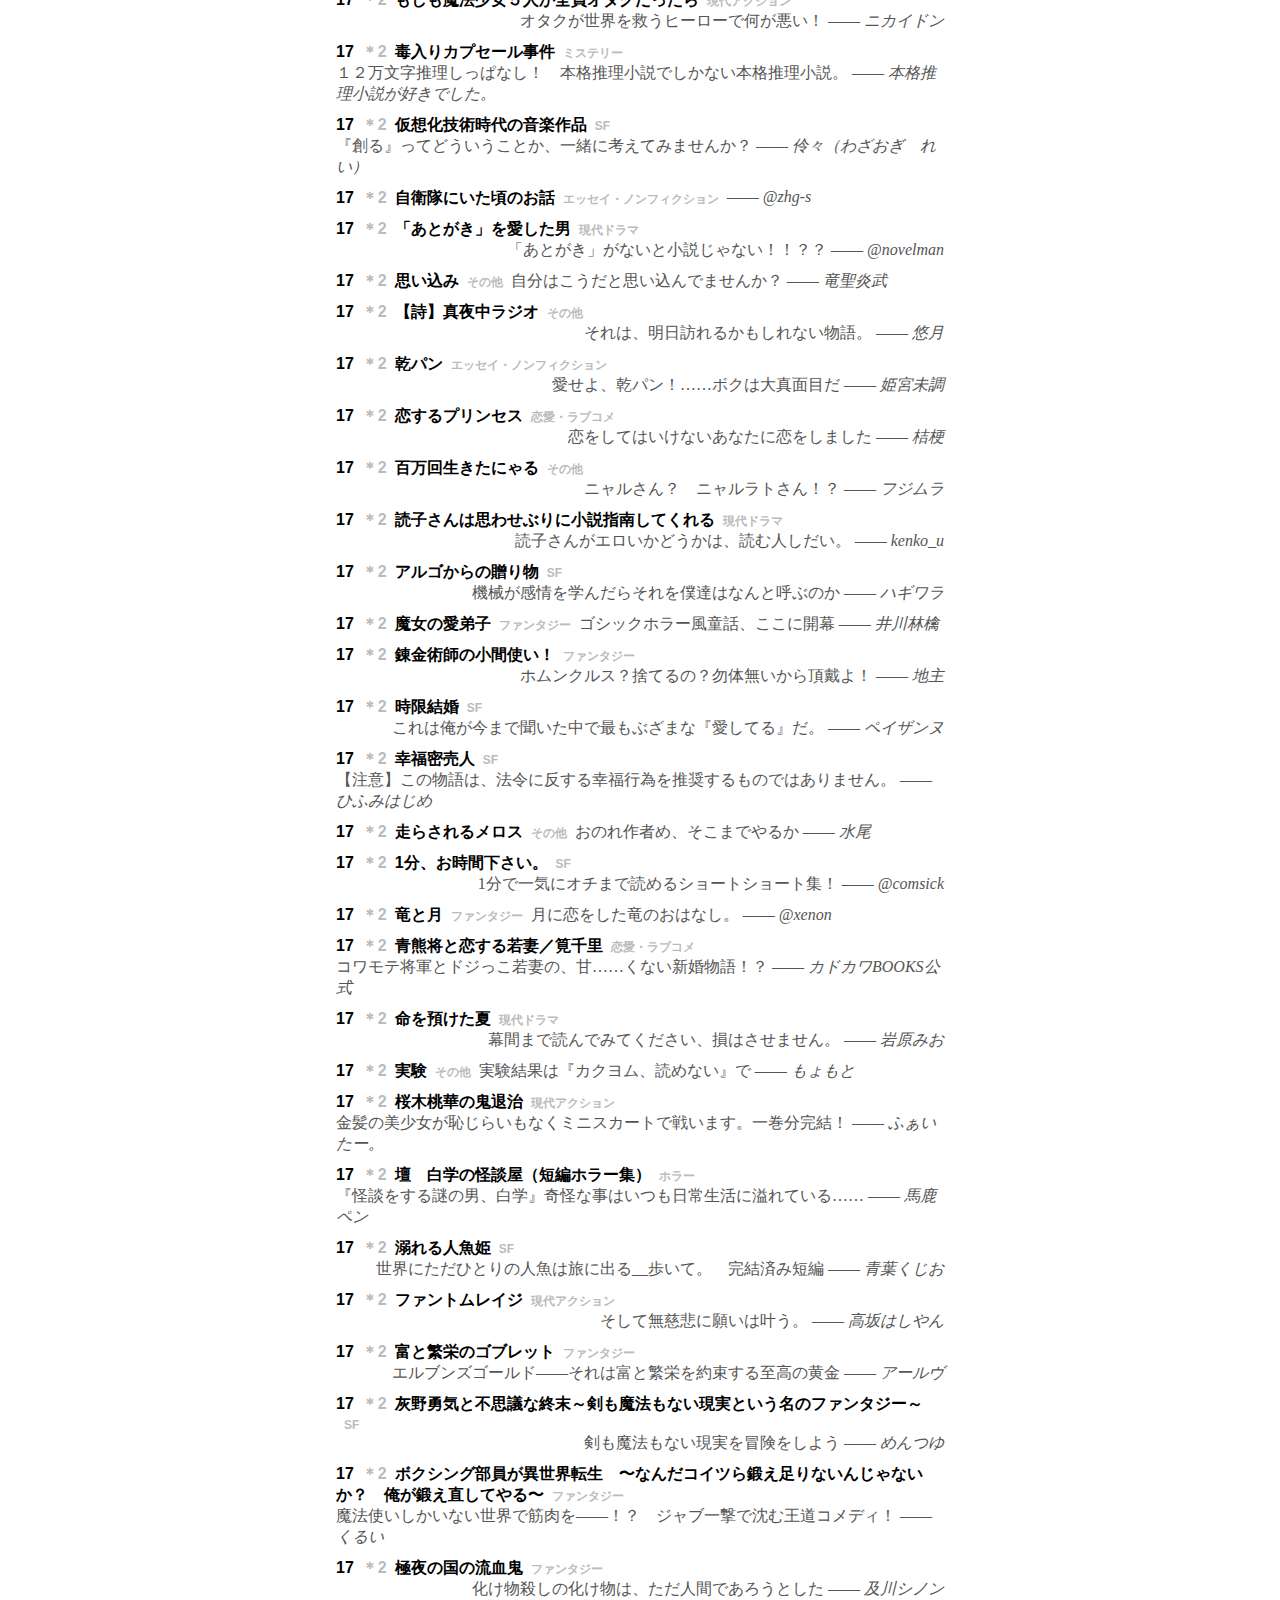
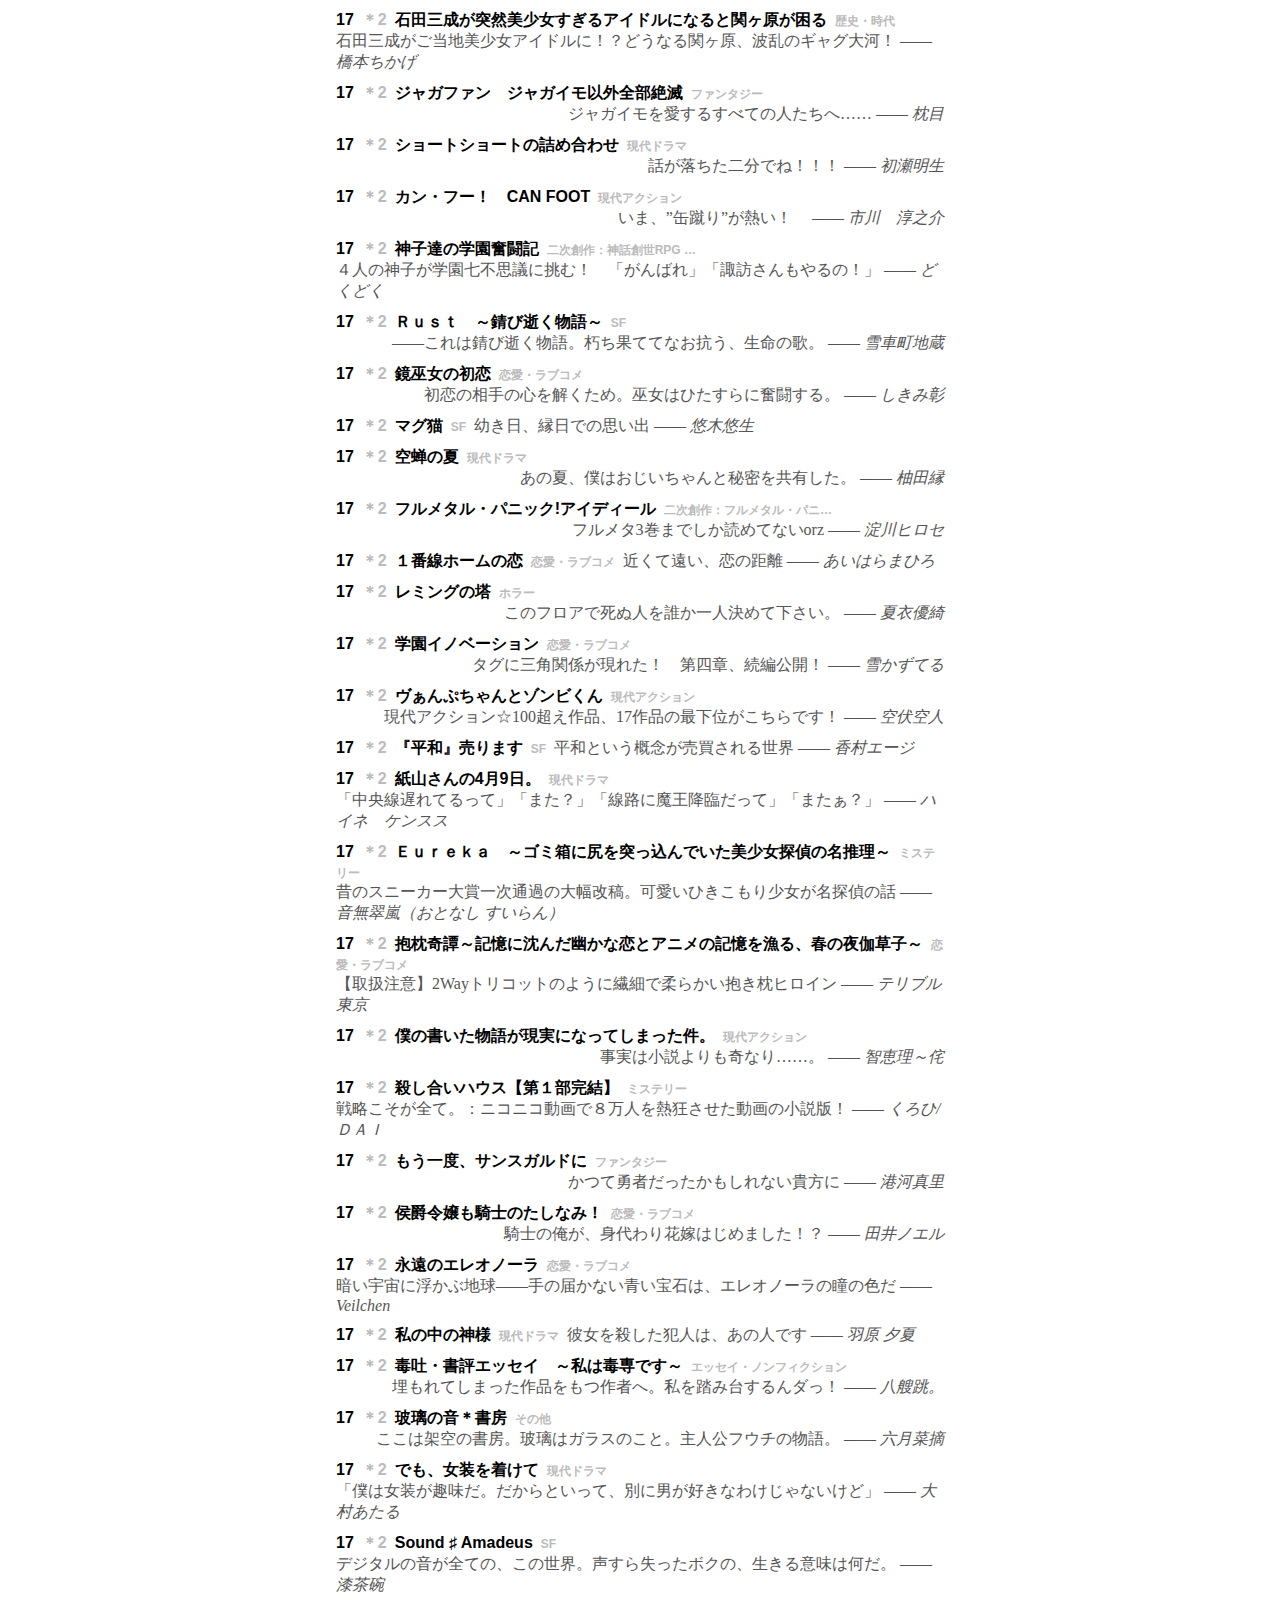
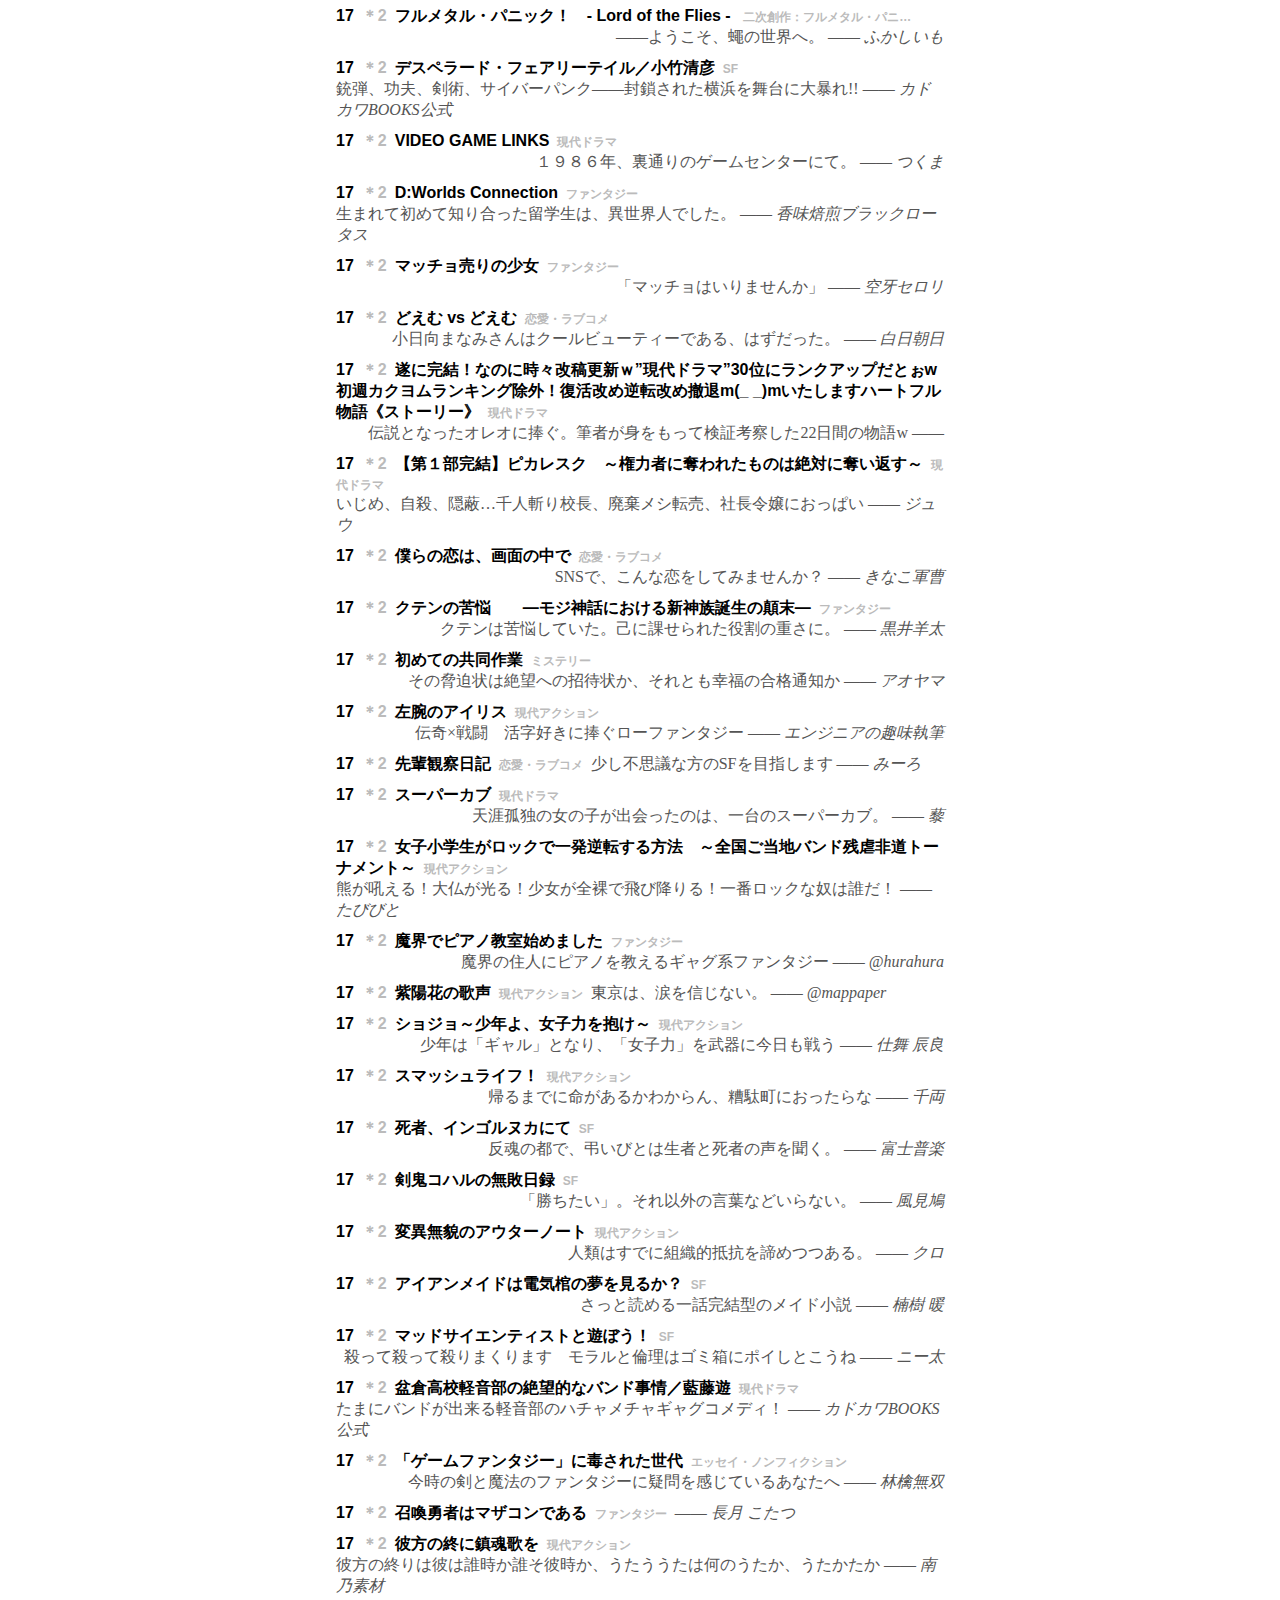
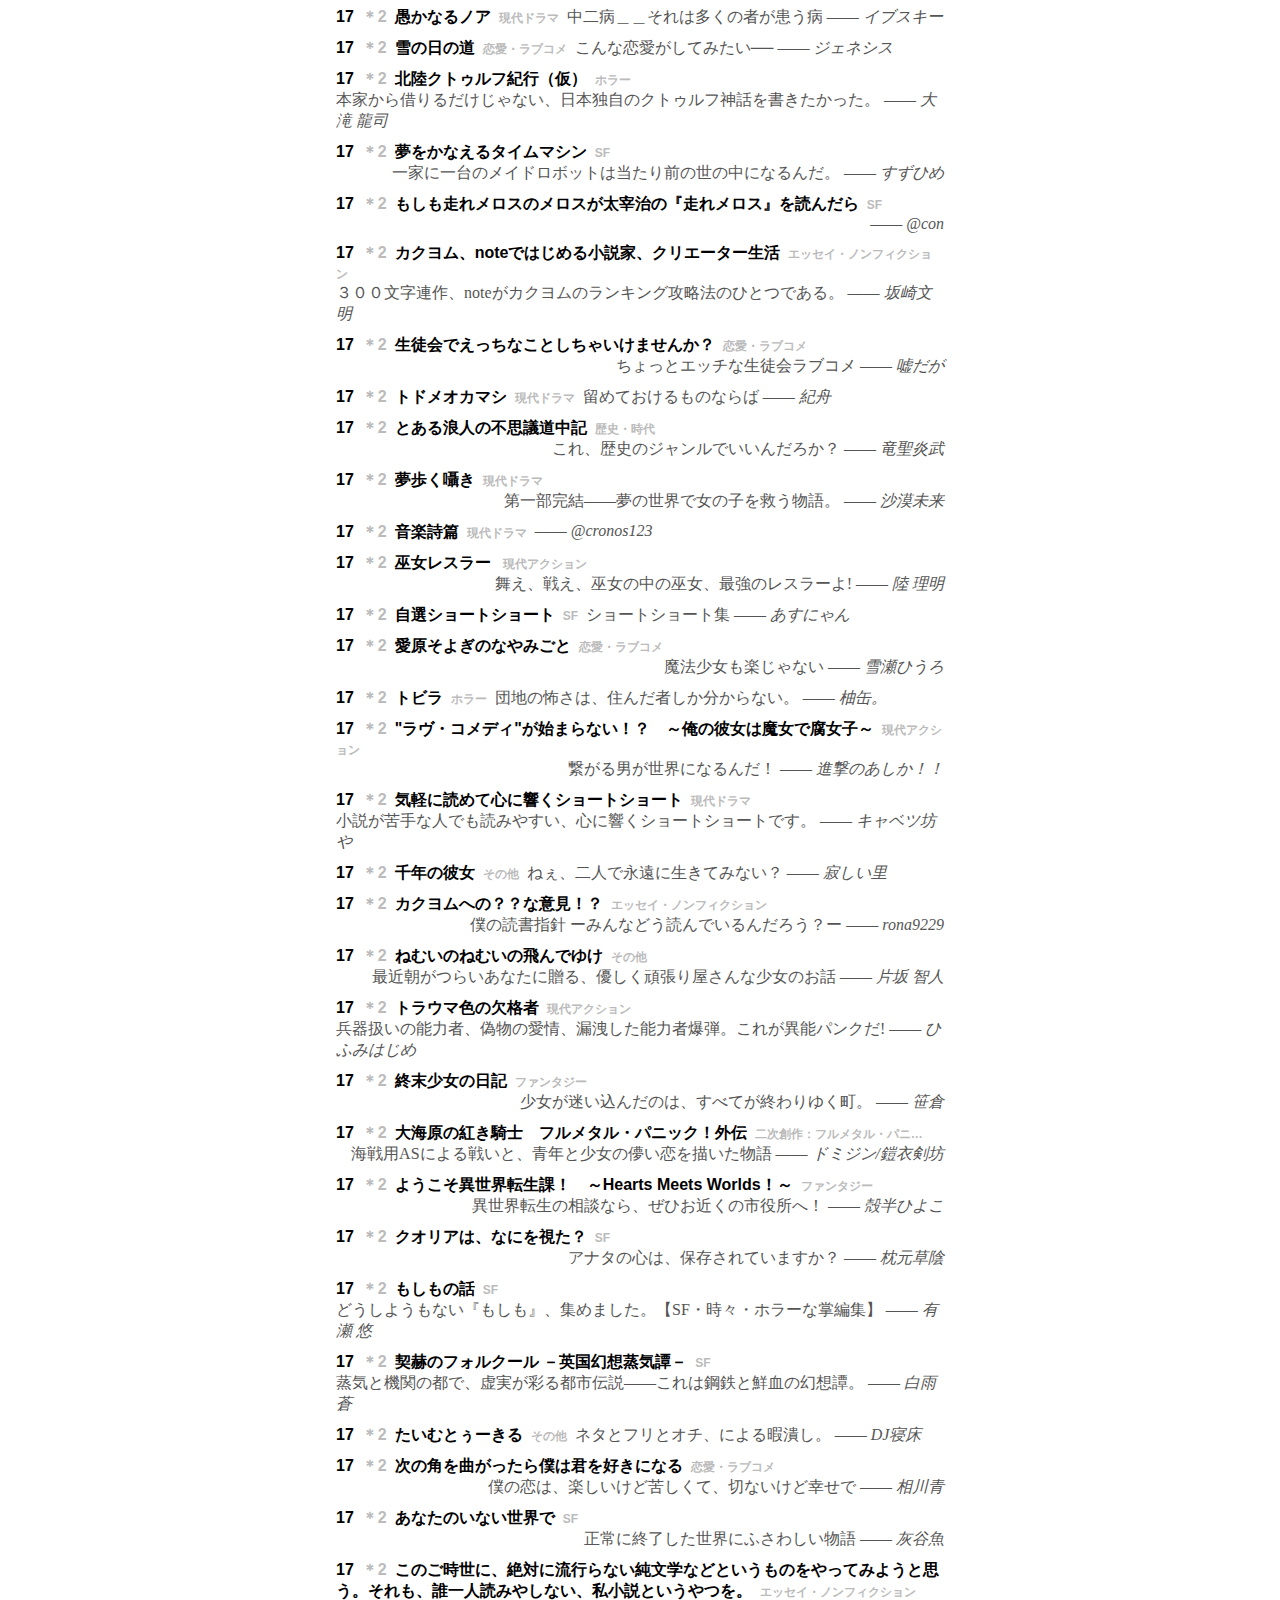
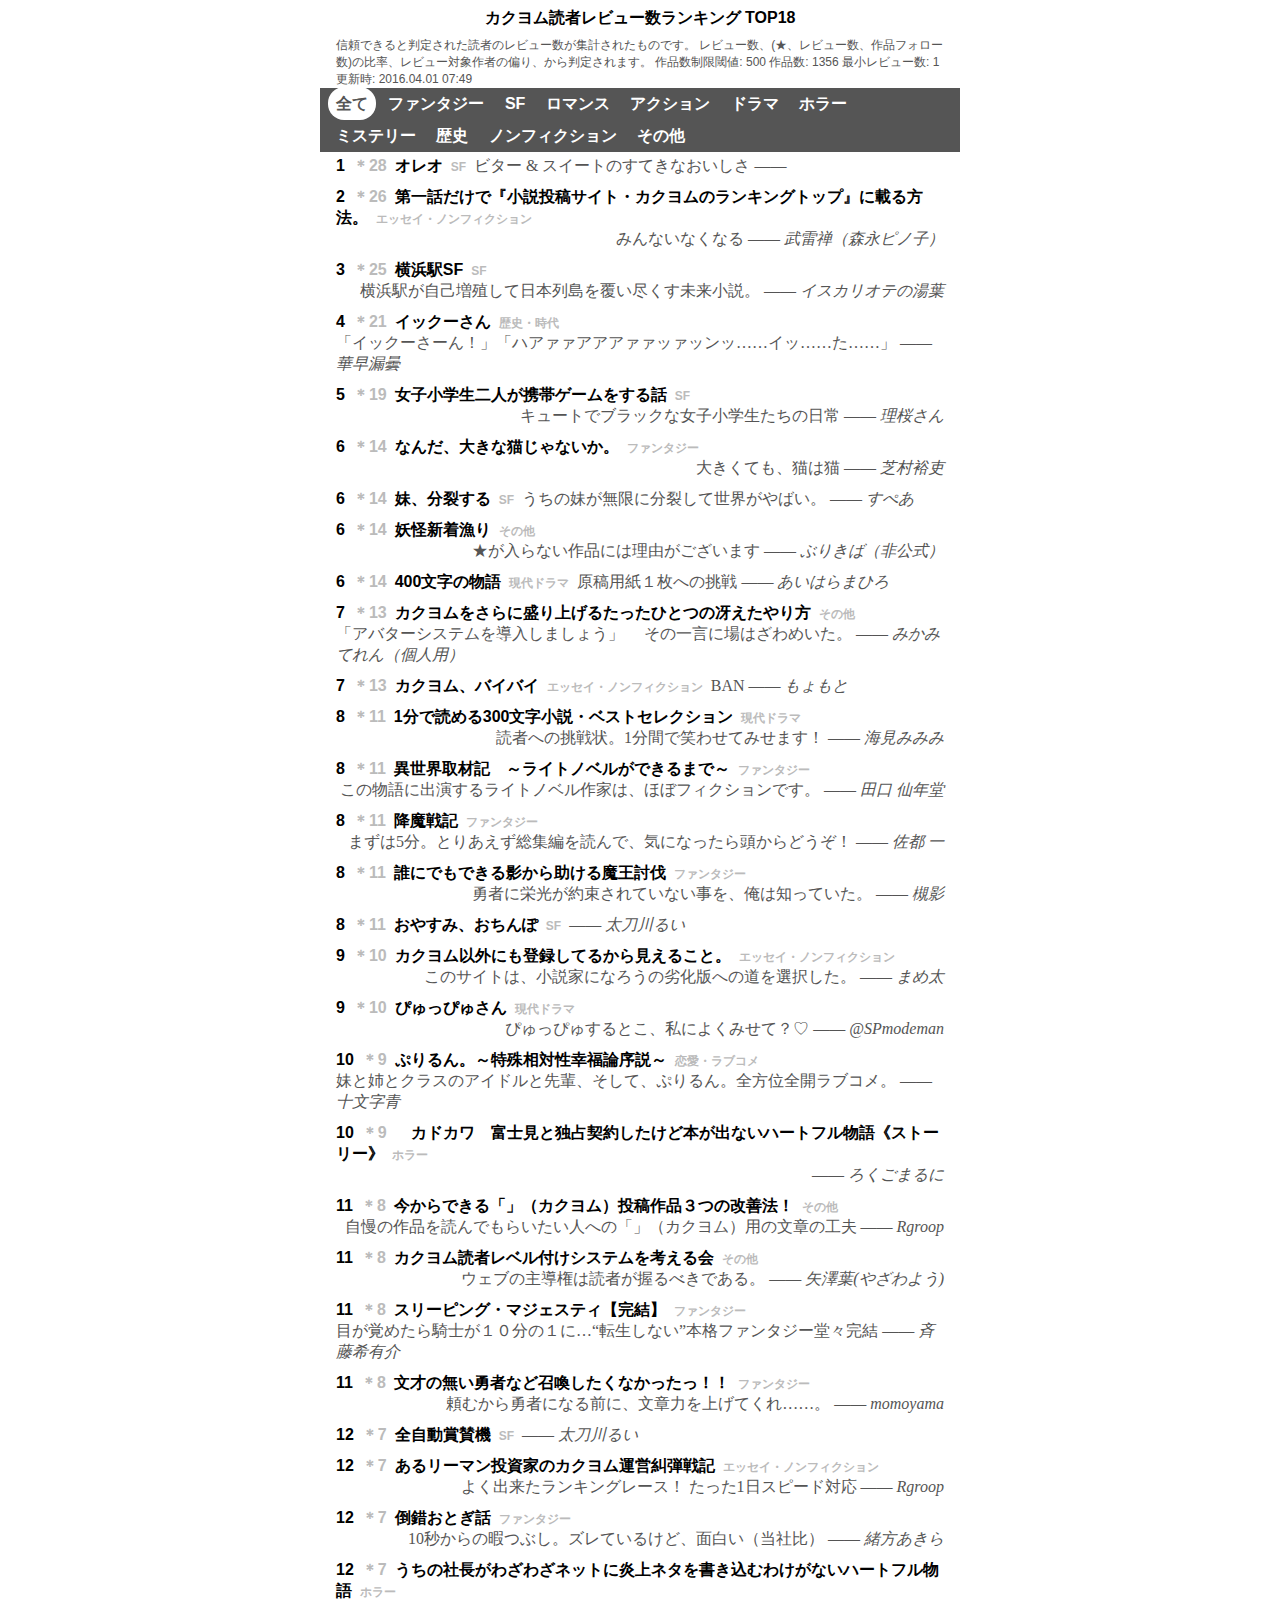
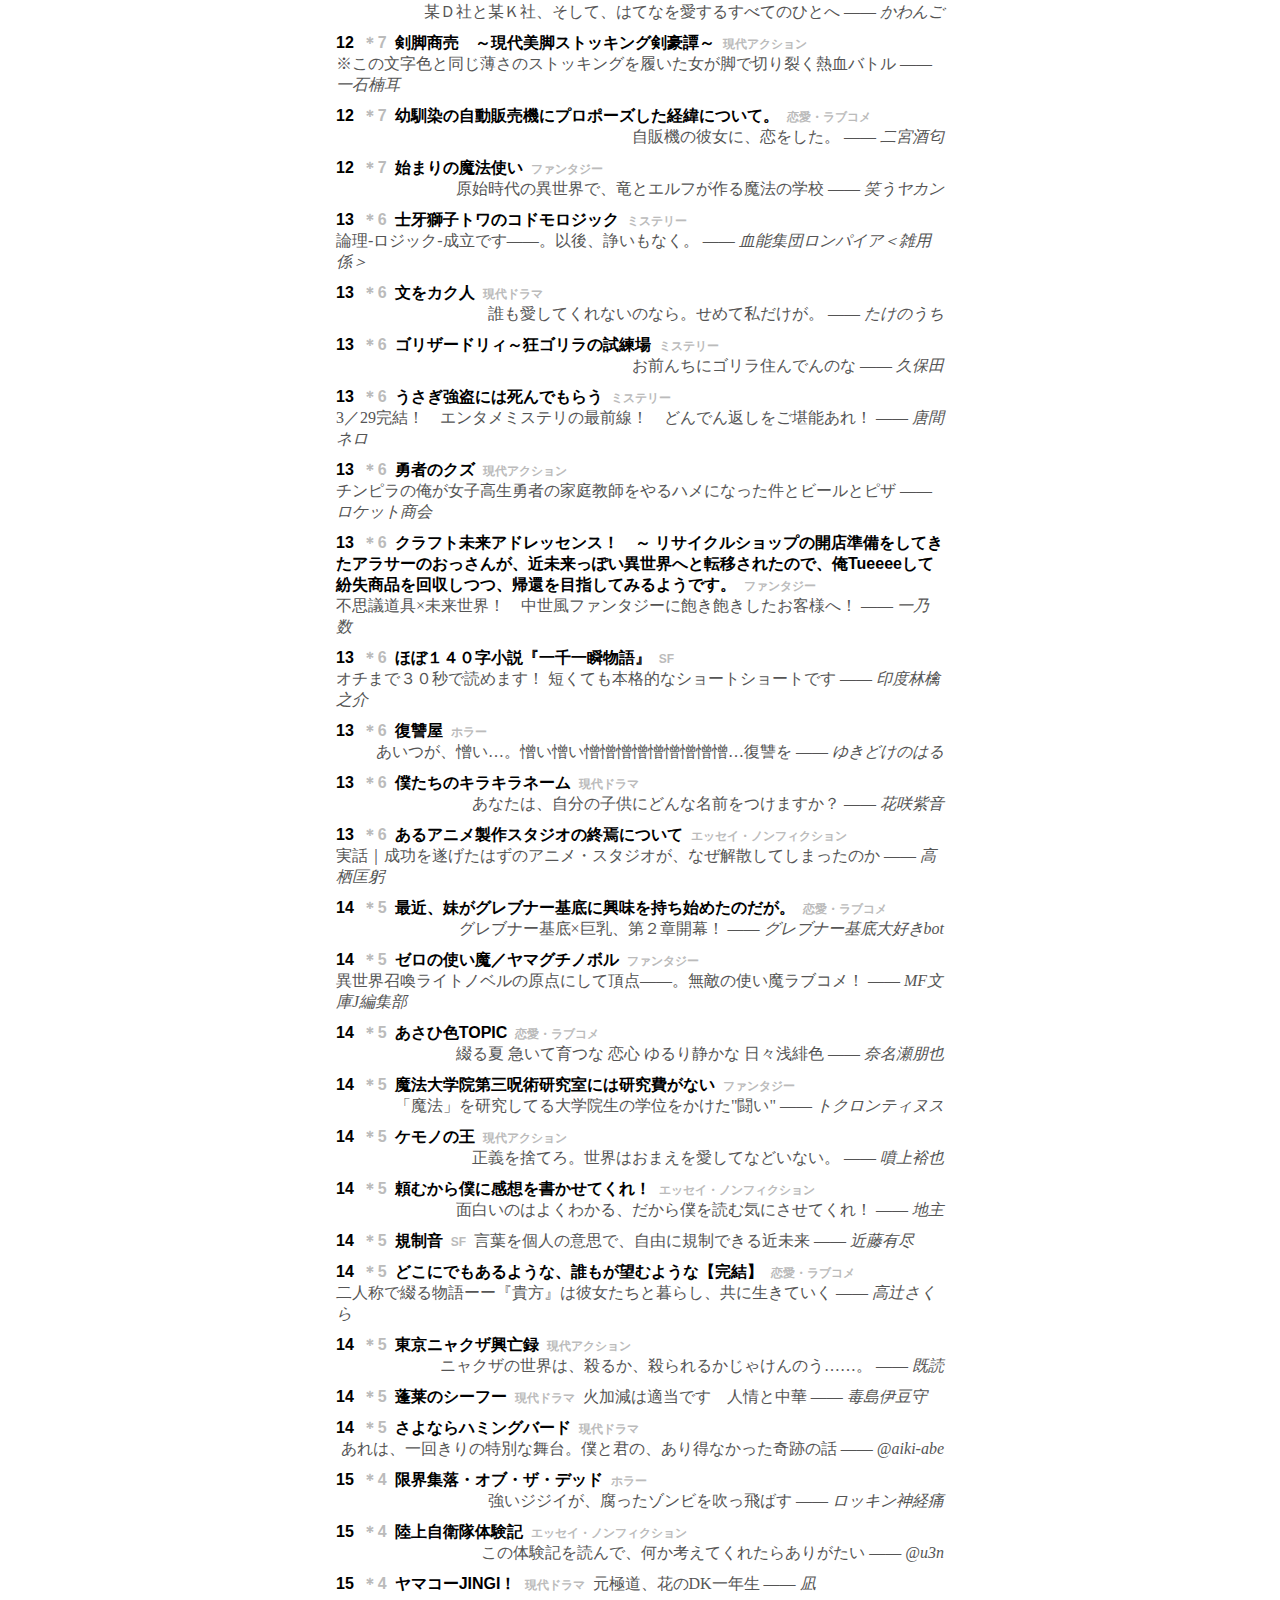
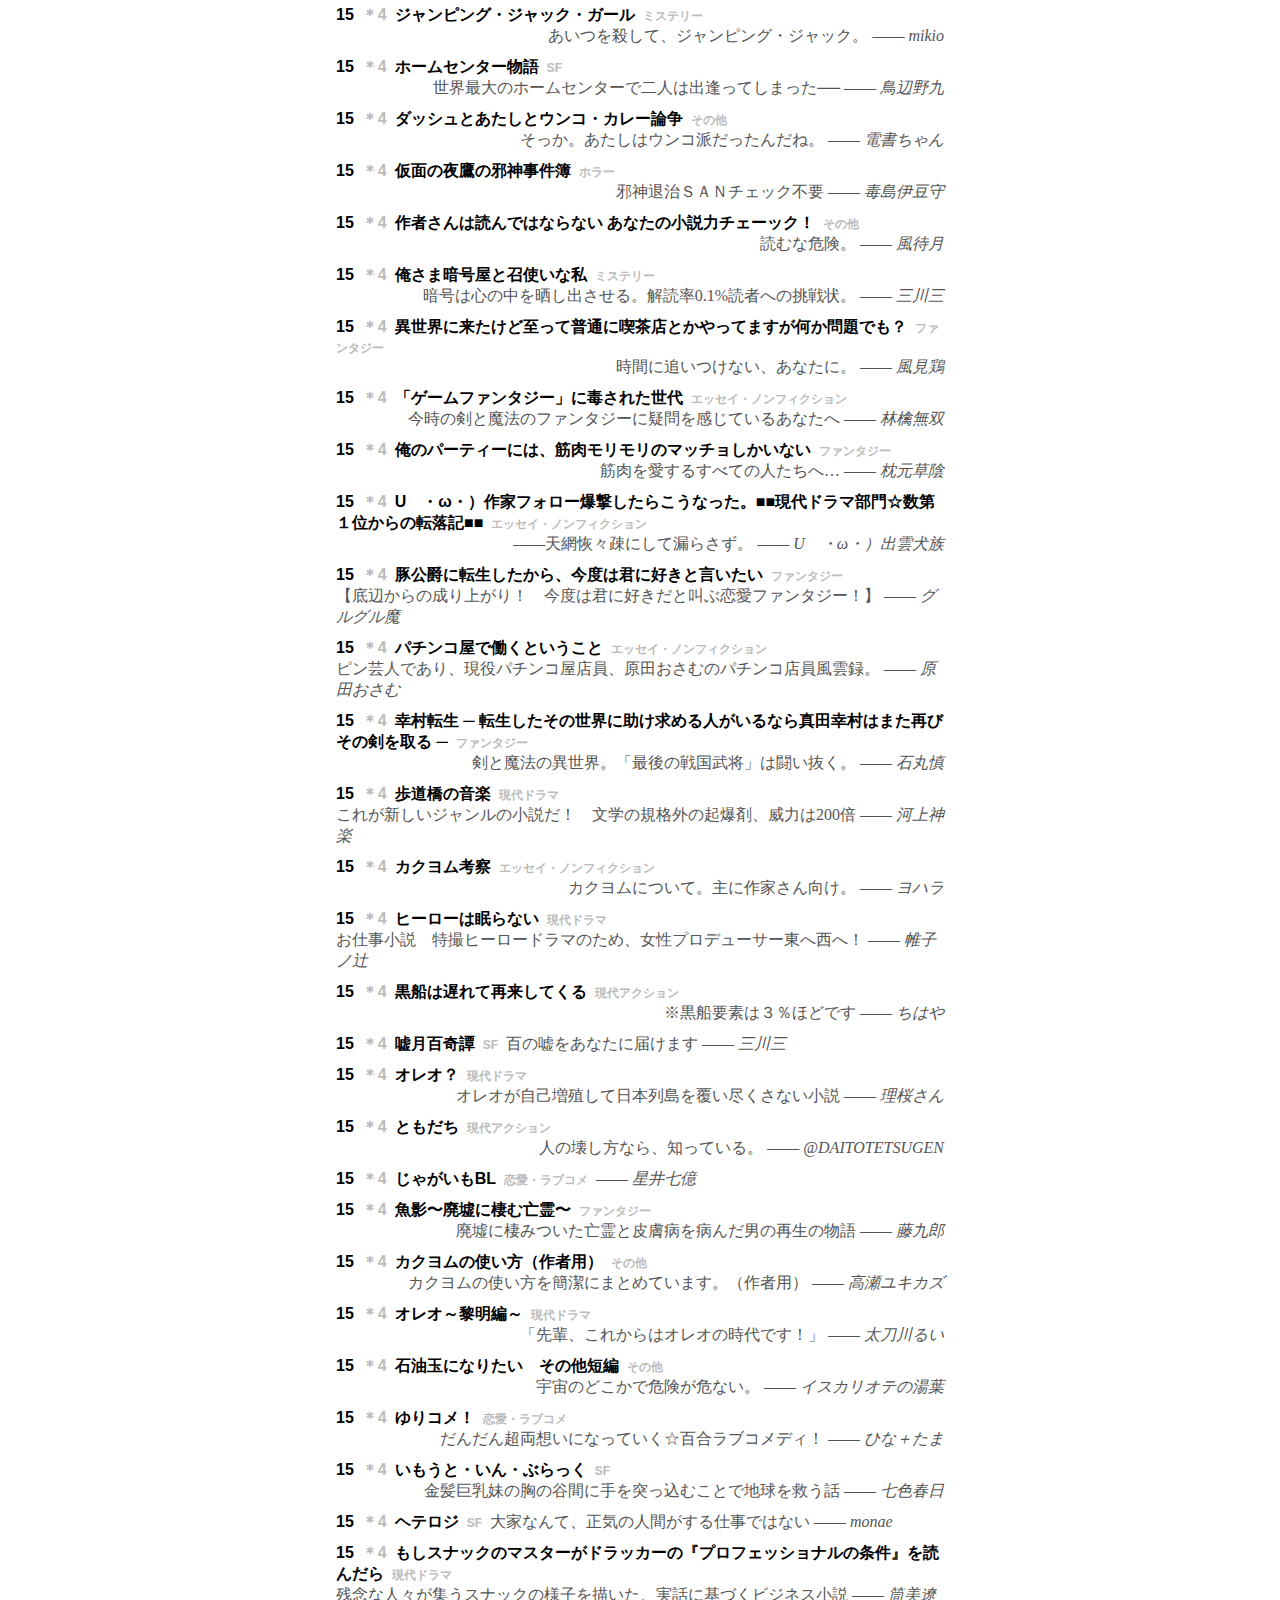
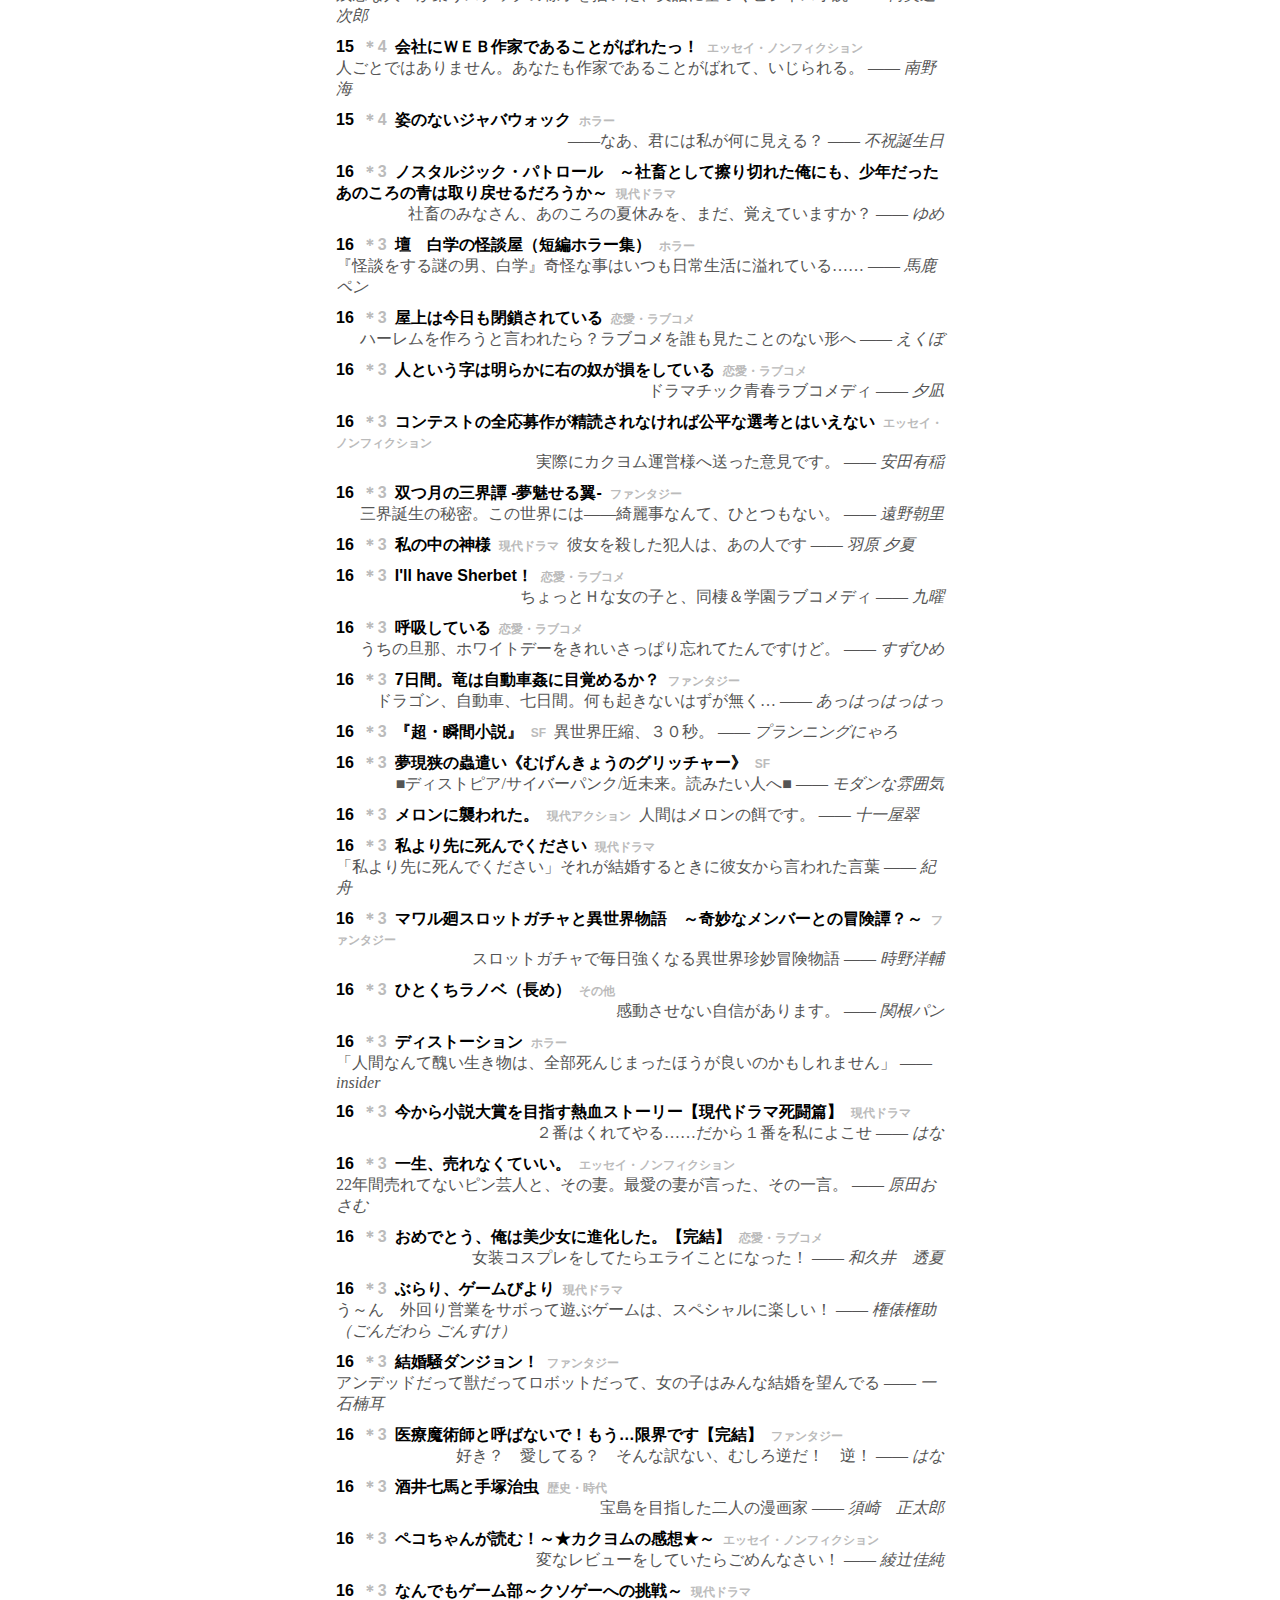
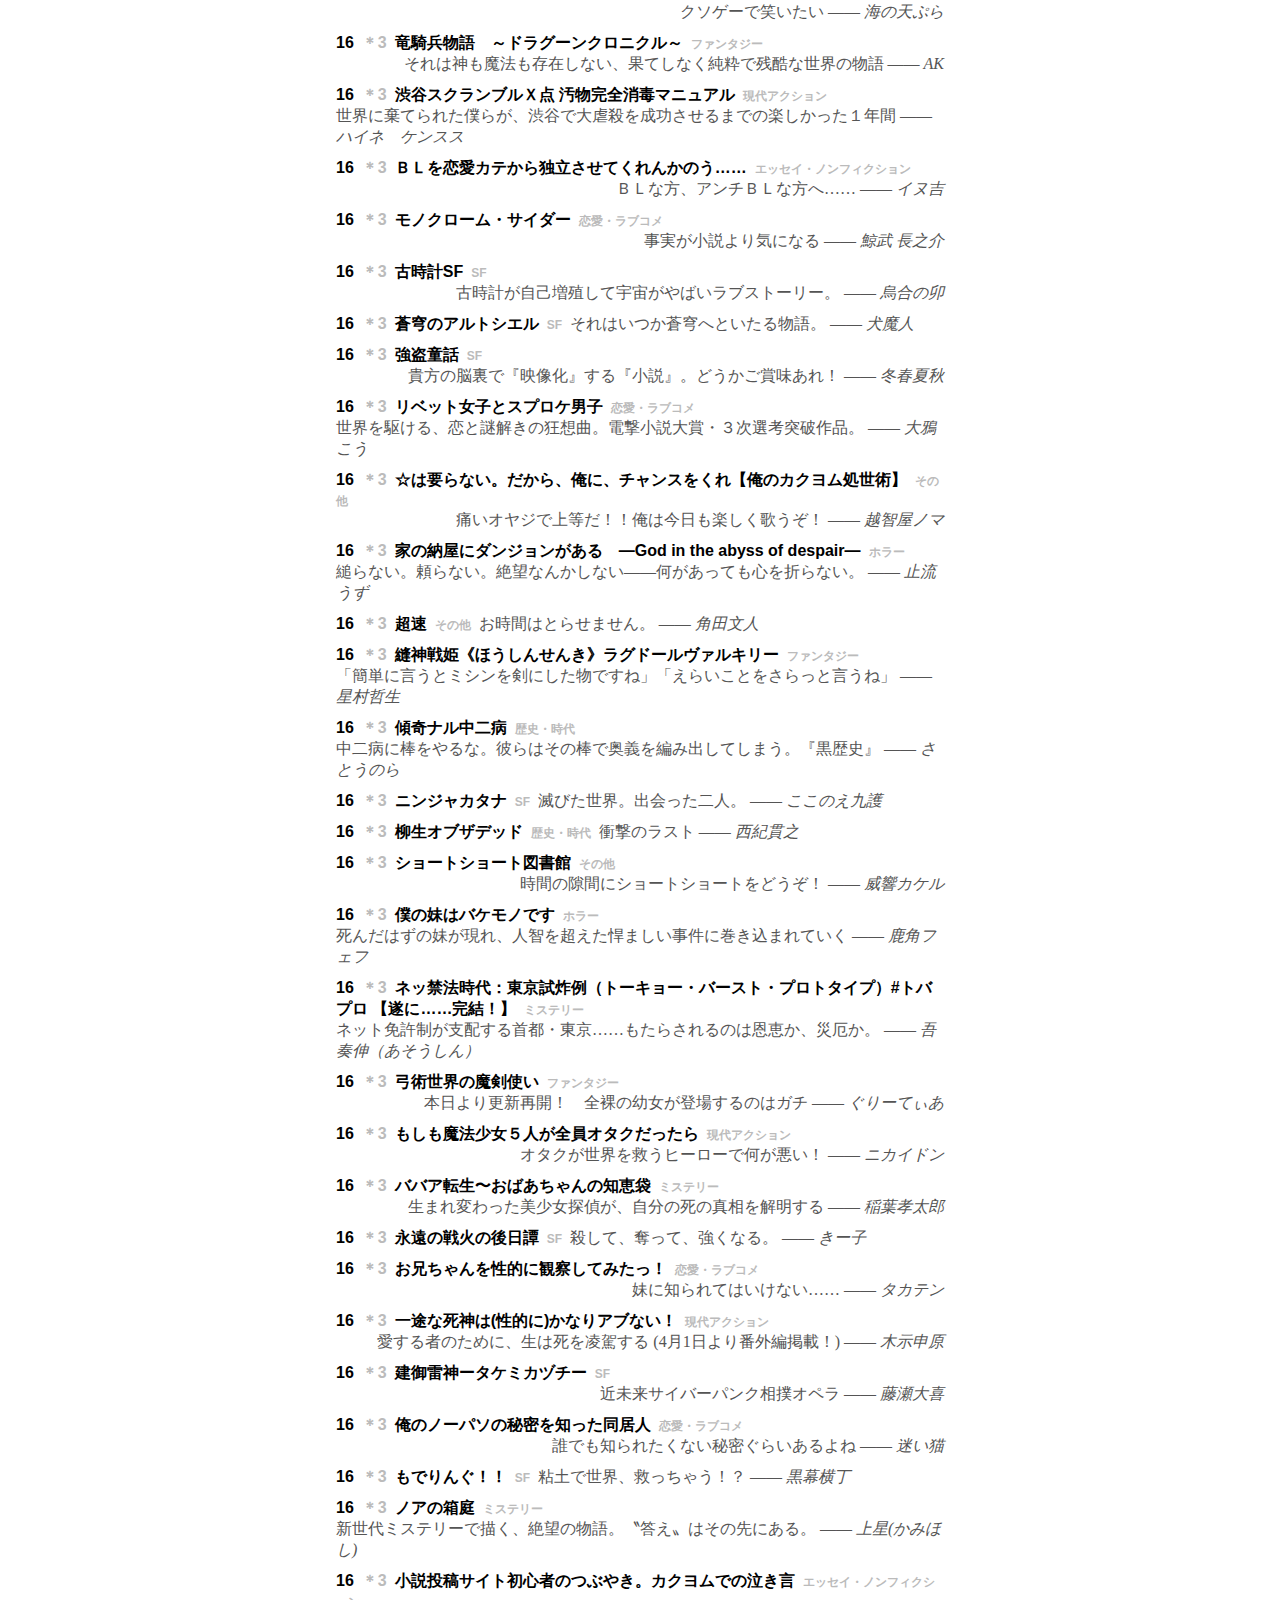
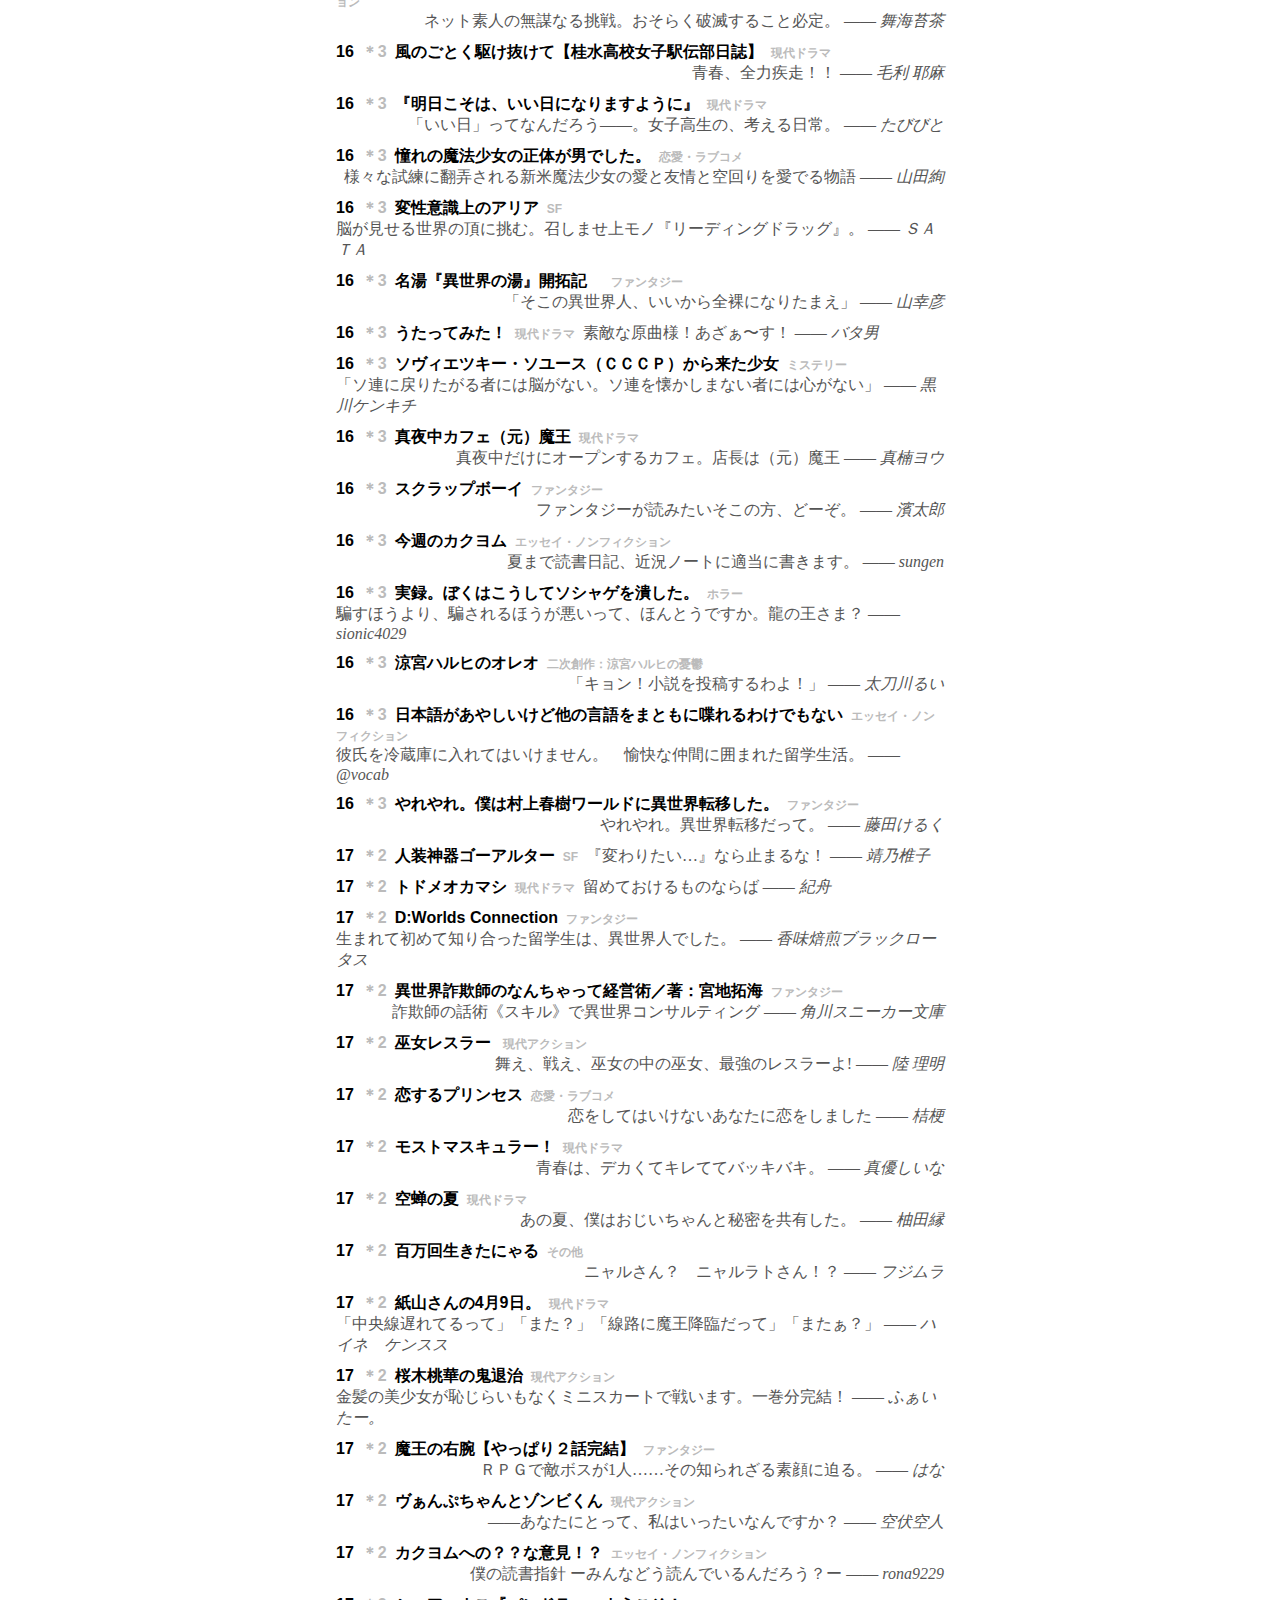
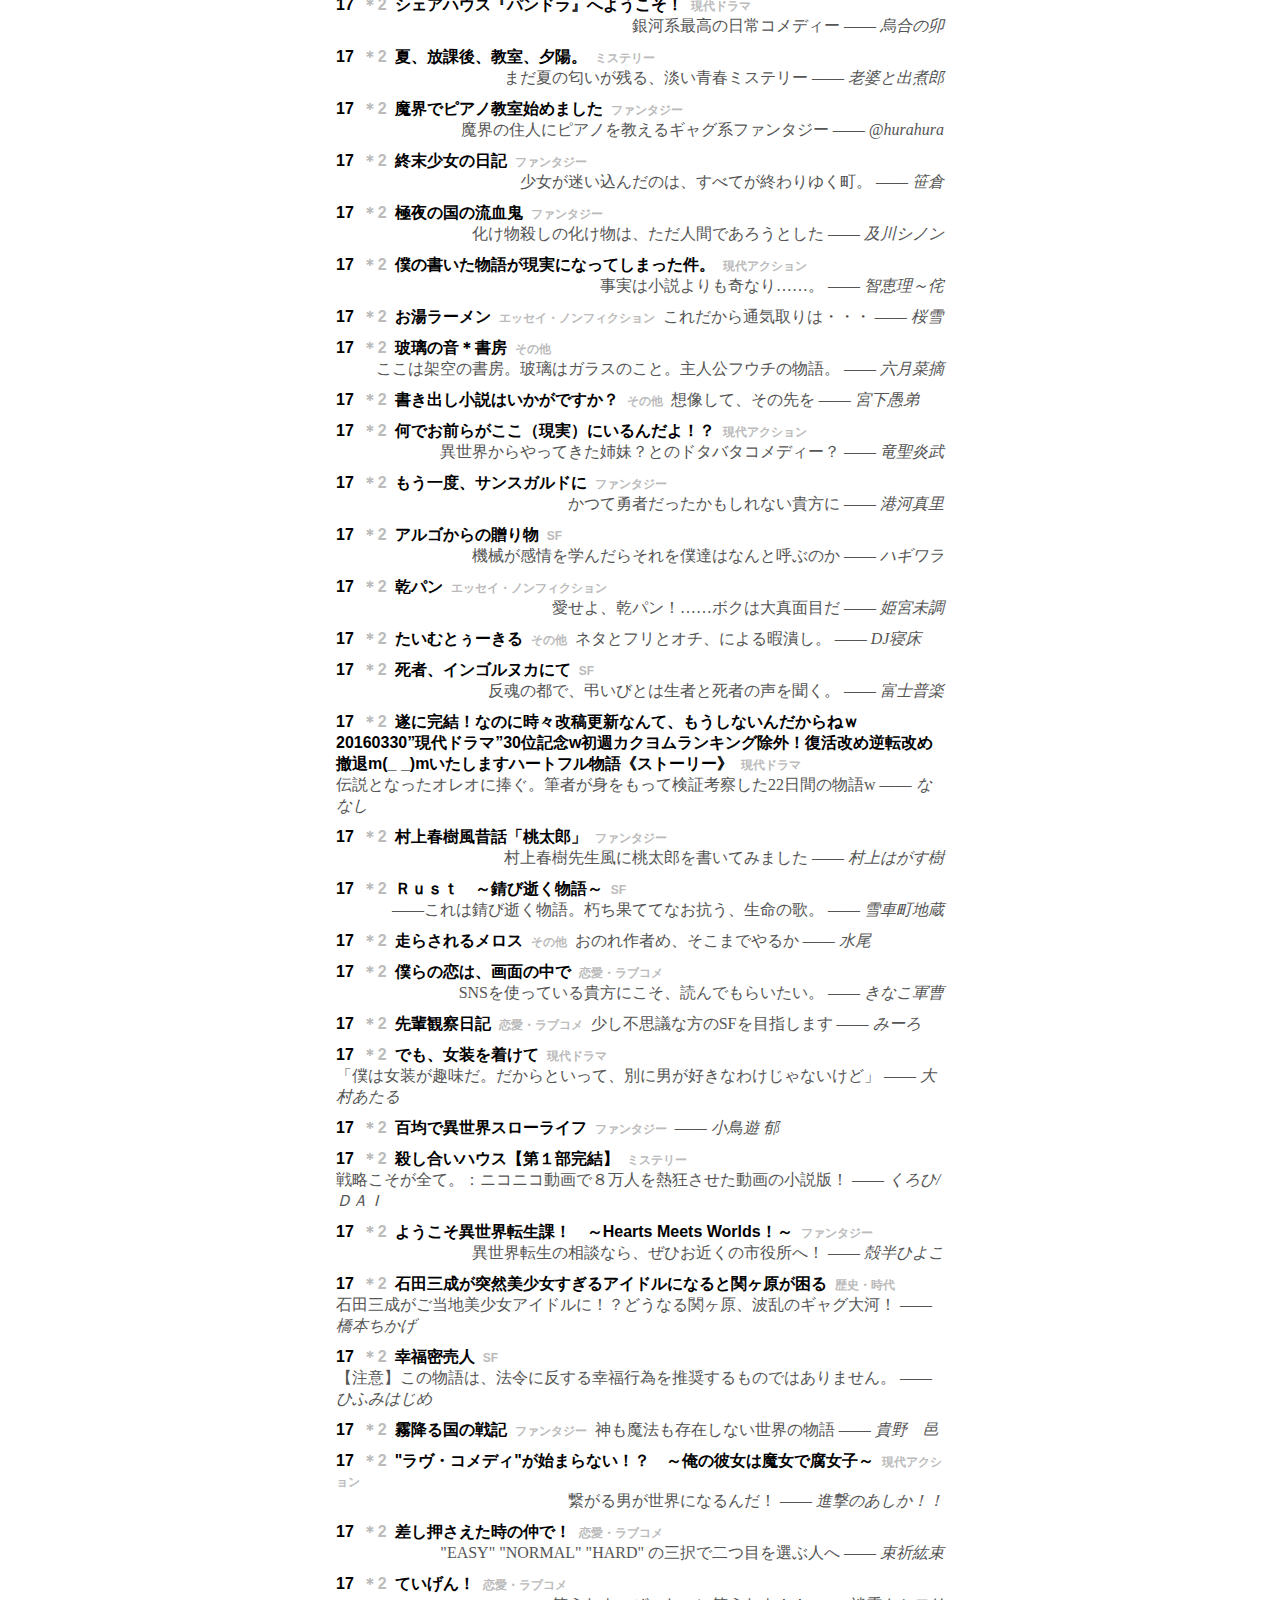
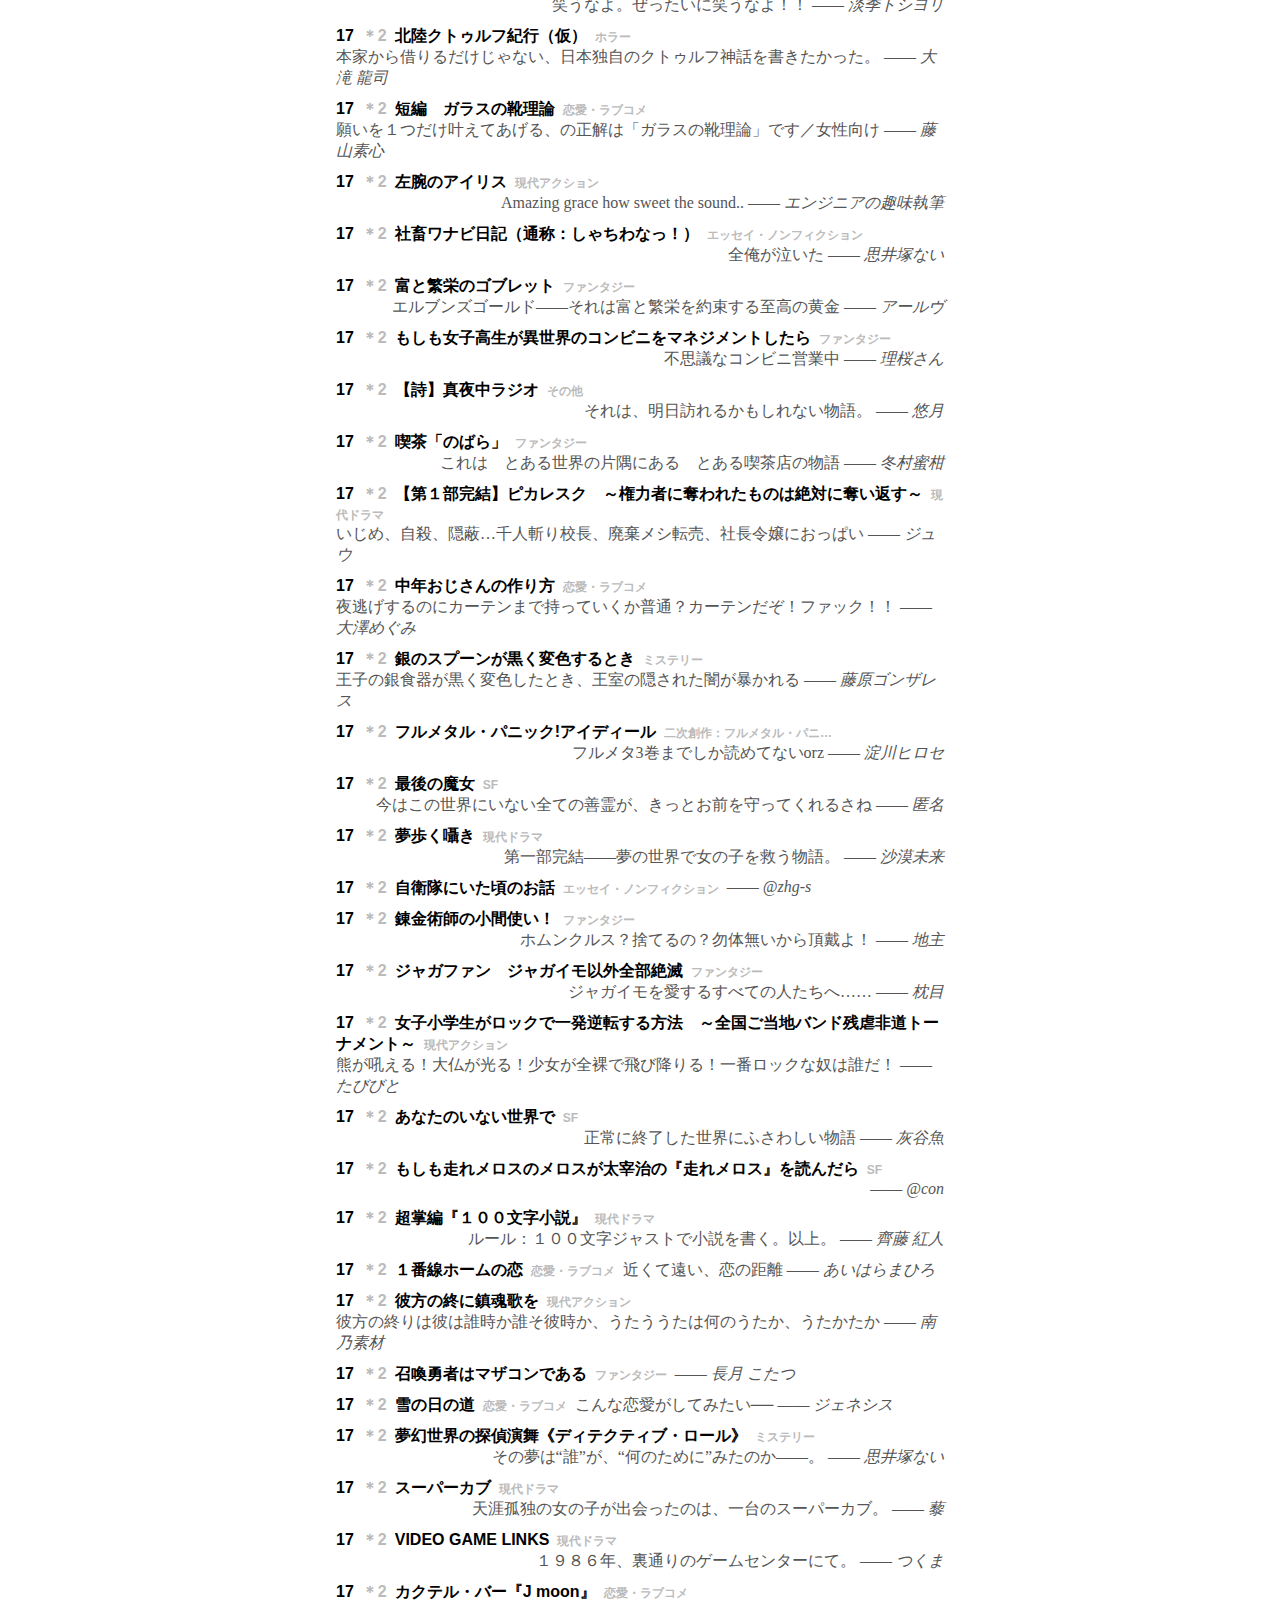
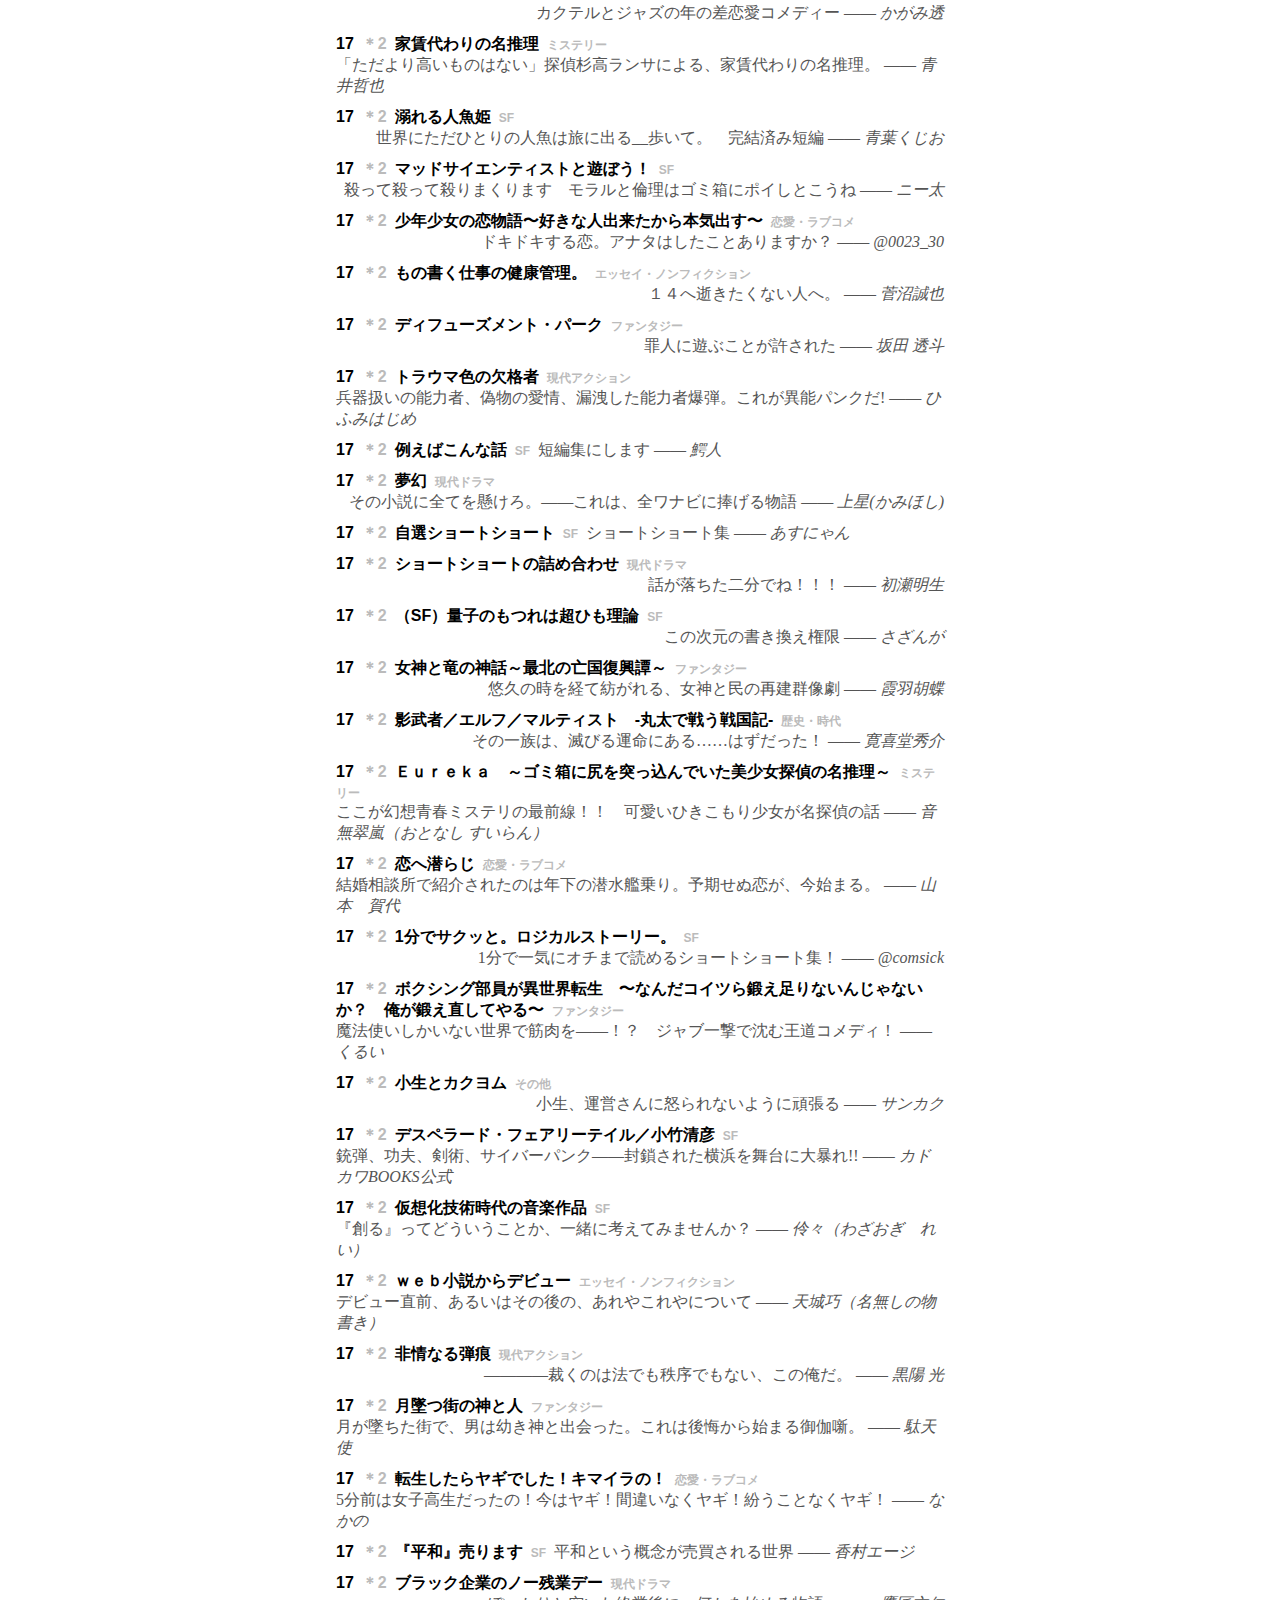
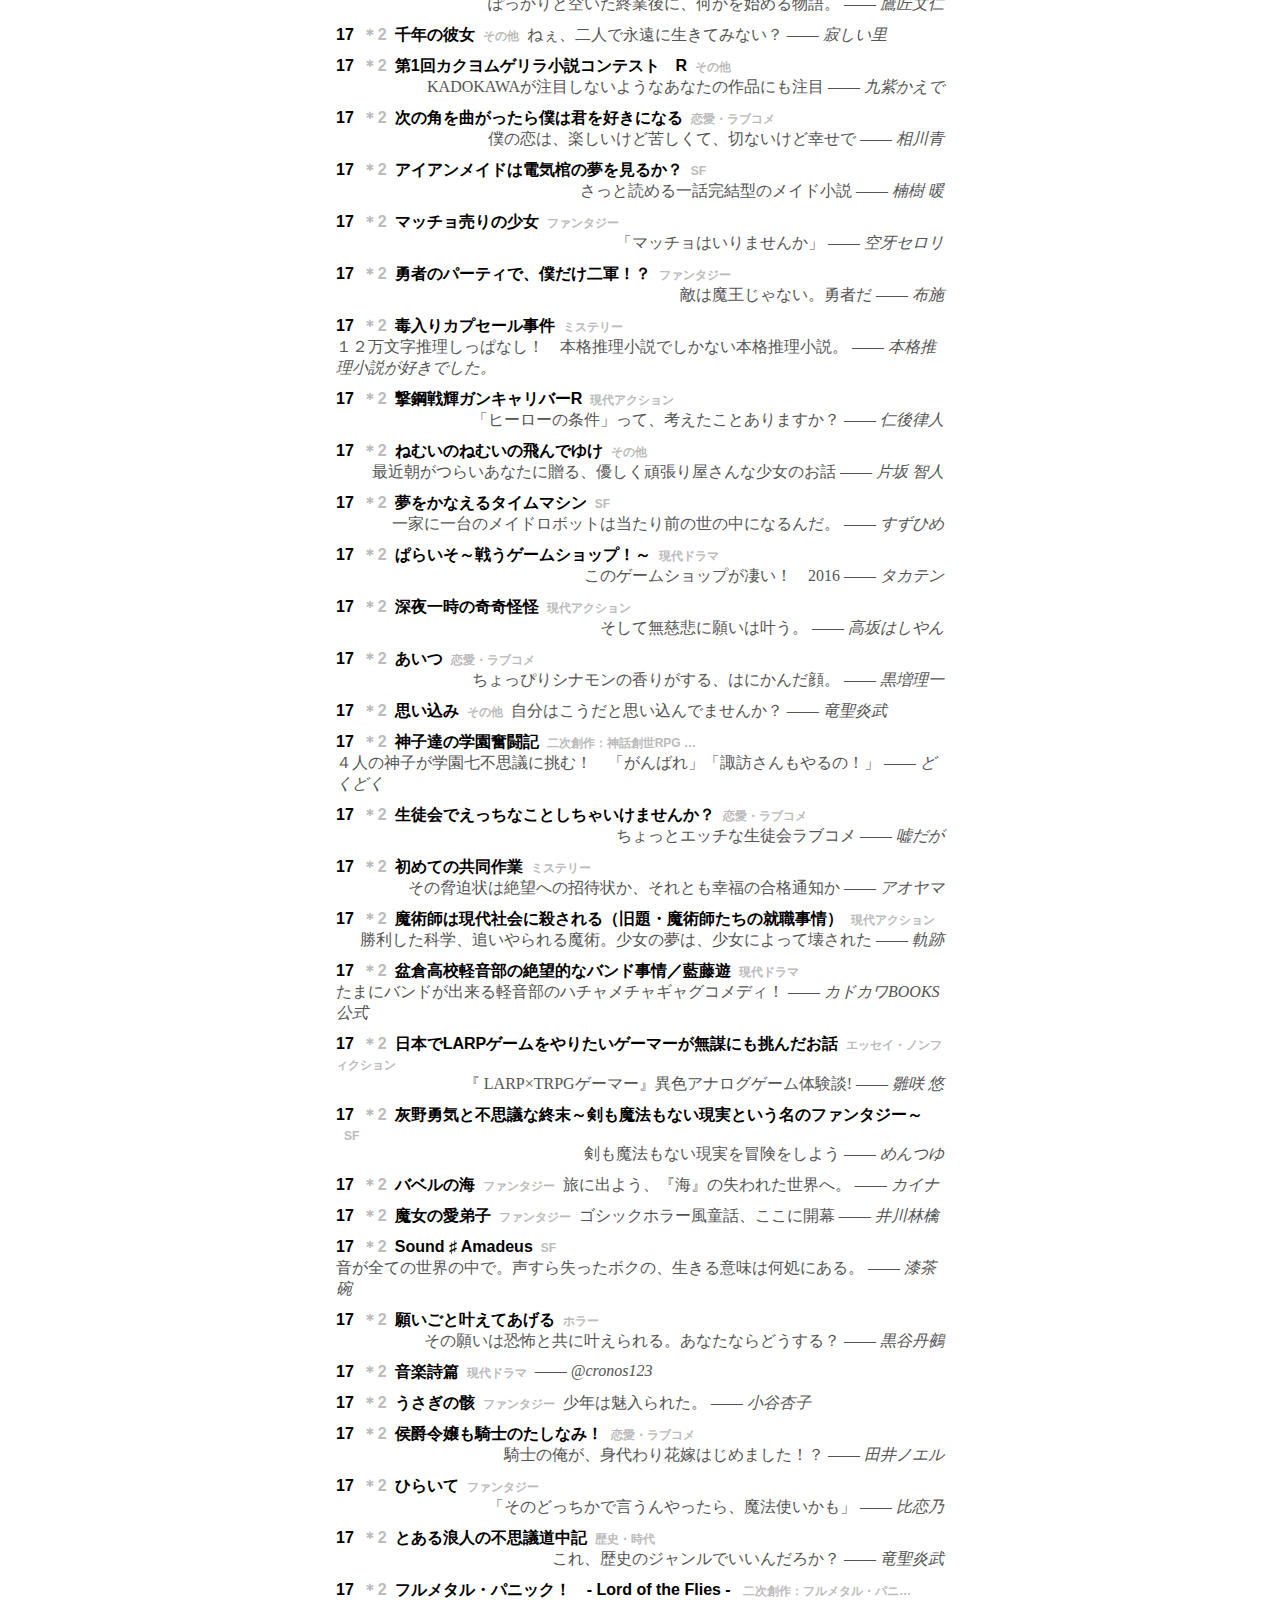
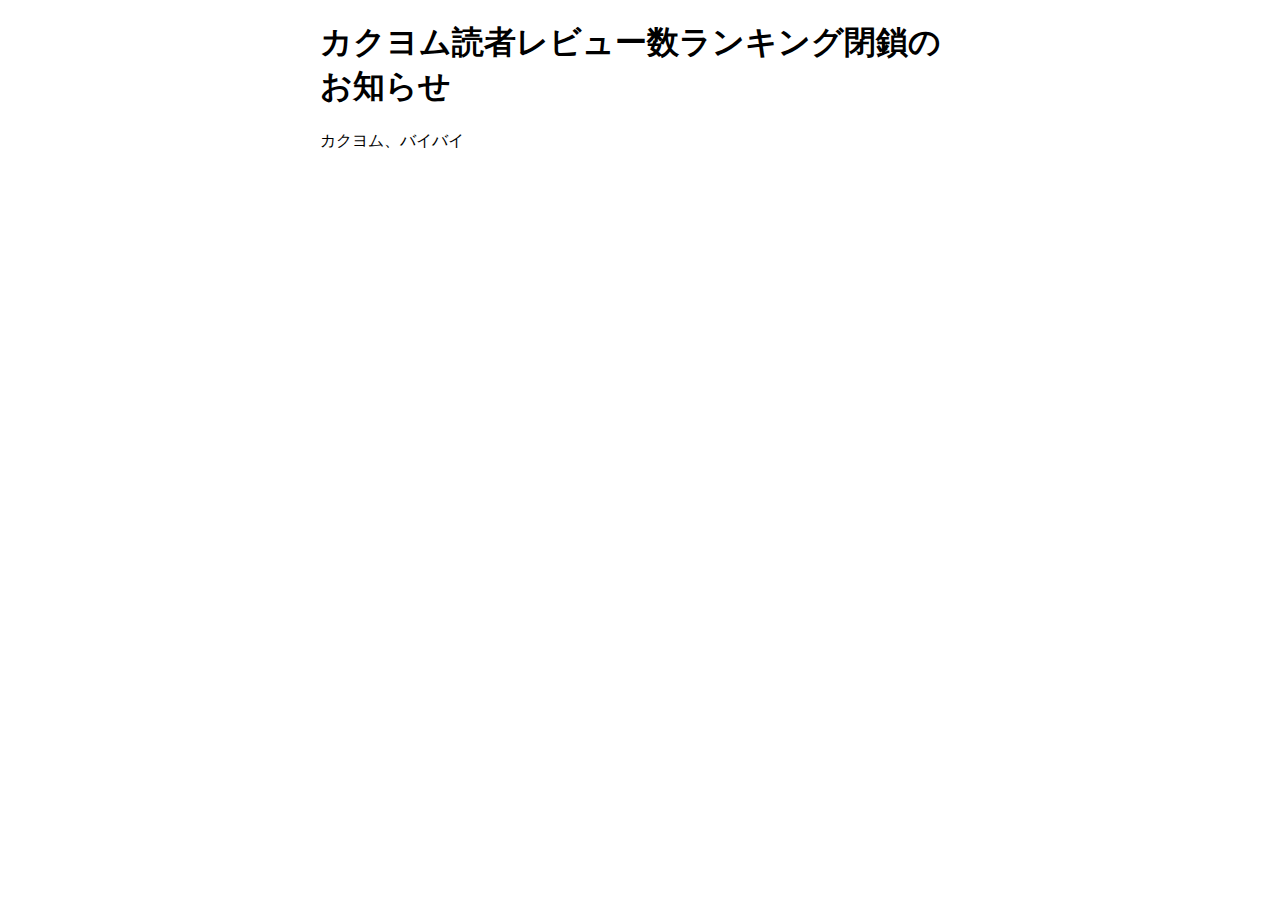
